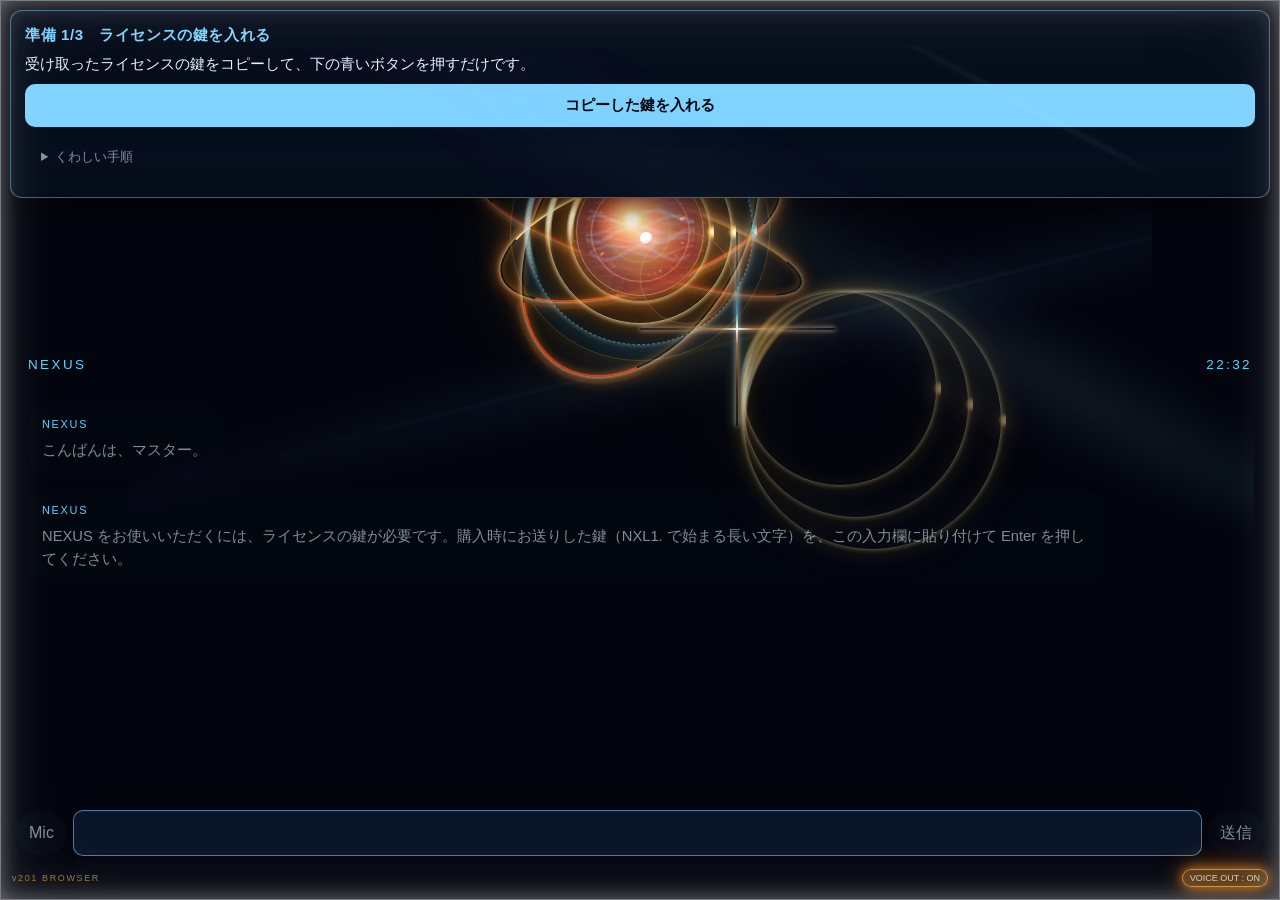
==== index.html @ f01aba69 "最初の言葉を案内のボタンにそろえる（「鍵を作る」と打たせない）・部品の版の印を更新 Co-Authored-By: Claude Opus 5.5 <noreply@anthropic.com>" ====
<!doctype html>
<html lang="ja">
<head>
<meta name="nexus-build" content="bceedf758c">
<style>.nx-pre body>*:not(#nexusBoot){visibility:hidden!important}.nx-pre,.nx-pre body{background:#01030a!important}</style><script>document.documentElement.classList.add("nx-pre")</script>
<link rel="manifest" href="manifest.webmanifest"><meta name="theme-color" content="#02050d"><meta name="apple-mobile-web-app-capable" content="yes"><link rel="apple-touch-icon" href="icon-192.png"><script src="mobile-platform.js?v=bceedf758c"></script><script src="onboard.js?v=bceedf758c"></script>
  <meta charset="utf-8">
  <meta name="viewport" content="width=device-width, initial-scale=1, viewport-fit=cover"><meta name="apple-mobile-web-app-status-bar-style" content="black-translucent"><meta name="apple-mobile-web-app-title" content="NEXUS"><meta name="mobile-web-app-capable" content="yes">
  <title>NEXUS</title>
  <style>
    :root {
      --bg: #02050d;
      --panel: rgba(8, 18, 34, 0.74);
      --panel-strong: rgba(13, 28, 48, 0.92);
      --line: rgba(92, 202, 255, 0.24);
      --cyan: #53d7ff;
      --cyan-dim: #2b7f9c;
      --gold: #ffbf3d;
      --gold-soft: rgba(255, 190, 61, 0.18);
      --text: #edf7ff;
      --muted: #91a6bd;
      --danger: #ff786f;
      --ok: #43e6a8;
      color-scheme: dark;
      font-family: Inter, "Segoe UI", "Yu Gothic UI", "Hiragino Sans", Meiryo, sans-serif;
    }

    * { box-sizing: border-box; }

    body {
      margin: 0;
      min-height: 100vh;
      overflow: hidden;
      background:
        radial-gradient(circle at 50% 42%, rgba(23, 96, 138, 0.2), transparent 36%),
        radial-gradient(circle at 20% 18%, rgba(255, 190, 61, 0.08), transparent 30%),
        linear-gradient(135deg, #01030a 0%, #03101d 54%, #01030a 100%);
      color: var(--text);
    }

    canvas#particles {
      position: fixed;
      inset: 0;
      width: 100%;
      height: 100%;
      opacity: 0.58;
      pointer-events: none;
    }

    .app {
      position: relative;
      z-index: 1;
      min-height: 100vh;
      display: grid;
      grid-template-rows: auto 1fr auto;
      padding: 26px clamp(12px, 2.2vw, 28px) 18px;
      gap: 10px;
    }

    header {
      display: flex;
      justify-content: space-between;
      align-items: center;
      gap: 18px;
    }

    .brand {
      display: flex;
      align-items: center;
      gap: 14px;
      letter-spacing: 0.02em;
    }

    .mark {
      display: grid;
      place-items: center;
      width: 34px;
      height: 34px;
      border: 1px solid rgba(83, 215, 255, 0.44);
      border-radius: 11px;
      background: linear-gradient(145deg, rgba(22, 107, 139, 0.76), rgba(4, 28, 48, 0.86));
      box-shadow: 0 0 24px rgba(83, 215, 255, 0.26), inset 0 0 20px rgba(83, 215, 255, 0.18);
      color: #96f0ff;
      font-weight: 800;
      font-size: 1rem;
    }

    h1 {
      margin: 0;
      font-size: clamp(1.2rem, 1.9vw, 1.8rem);
      line-height: 1;
    }

    .sub {
      margin-top: 5px;
      color: var(--cyan);
      font-size: 0.78rem;
    }

    .status-row {
      display: flex;
      align-items: center;
      gap: 10px;
      flex-wrap: wrap;
      justify-content: flex-end;
    }

    .pill {
      display: inline-flex;
      align-items: center;
      gap: 8px;
      border: 1px solid rgba(83, 215, 255, 0.32);
      border-radius: 999px;
      padding: 8px 12px;
      background: rgba(4, 18, 34, 0.78);
      color: #cfefff;
      font-size: 0.9rem;
      box-shadow: inset 0 0 20px rgba(83, 215, 255, 0.08);
    }

    .dot {
      width: 9px;
      height: 9px;
      border-radius: 999px;
      background: var(--ok);
      box-shadow: 0 0 14px var(--ok);
    }

    .main {
      position: relative;
      display: grid;
      grid-template-columns: minmax(260px, 0.95fr) minmax(270px, 360px) minmax(220px, 292px);
      gap: clamp(10px, 1.6vw, 20px);
      align-items: center;
      min-height: 0;
    }

    .app.task-hidden .main {
      grid-template-columns: minmax(280px, 1fr) minmax(320px, 430px);
    }

    .holo-wrap {
      min-height: 420px;
      display: grid;
      place-items: center;
      position: relative;
    }

    .holo {
      position: relative;
      width: min(46vw, 500px);
      aspect-ratio: 1;
      display: grid;
      place-items: center;
      perspective: 720px;
      transform-style: preserve-3d;
      filter: drop-shadow(0 0 32px rgba(255, 186, 50, 0.22));
      animation: solarDrift 13s ease-in-out infinite;
      transition: filter 260ms ease;
    }

    .holo::before {
      content: "";
      position: absolute;
      border-radius: 50%;
      pointer-events: none;
    }

    .holo::before {
      inset: 2%;
      border: 1px solid rgba(255, 191, 61, 0.24);
      box-shadow: 0 0 44px rgba(255, 191, 61, 0.16), inset 0 0 42px rgba(83, 215, 255, 0.08);
      animation: auraBreathe 5s ease-in-out infinite;
    }

    .holo.speaking {
      filter: drop-shadow(0 0 54px rgba(255, 191, 61, 0.56));
      transform: scale(1.035);
      animation: nexusReply 920ms ease-in-out infinite;
    }

    .holo.speaking .ring {
      border-color: rgba(255, 222, 120, 0.76);
      box-shadow: inset 0 0 34px rgba(255, 191, 61, 0.22), 0 0 44px rgba(255, 191, 61, 0.28);
      animation-duration: 7s;
    }

    .holo.speaking .ring:nth-child(2) {
      border-color: rgba(83, 215, 255, 0.62);
      animation-duration: 9s;
    }

    .holo.speaking .orb {
      animation: replyPulse 720ms ease-in-out infinite;
      box-shadow: 0 0 82px rgba(255, 62, 42, 0.74), 0 0 42px rgba(255, 191, 61, 0.48), 0 0 24px rgba(83, 215, 255, 0.32), inset 0 0 58px rgba(255, 244, 176, 0.36);
    }

    .holo.core-trail .orb {
      filter: drop-shadow(0 0 22px rgba(255, 182, 70, 0.52)) drop-shadow(0 0 44px rgba(255, 76, 32, 0.28));
    }

    .holo.core-trail .orb::before {
      inset: -8%;
      border-color: rgba(255, 226, 150, 0.32);
      background:
        radial-gradient(circle at 44% 48%, rgba(255, 235, 140, 0.18), transparent 36%),
        conic-gradient(from 18deg, transparent 0 42%, rgba(255, 120, 36, 0.32) 50%, rgba(255, 224, 128, 0.20) 57%, transparent 66% 100%);
      box-shadow: 0 0 34px rgba(255, 170, 62, 0.34), 0 0 72px rgba(255, 72, 32, 0.22);
      opacity: 0;
      animation: coreAfterimage 2.3s ease-out 1;
    }

    .holo.speaking .scan {
      height: 3px;
      opacity: 1;
      background: linear-gradient(90deg, transparent, rgba(83, 215, 255, 0.72), rgba(255, 226, 130, 0.95), transparent);
      animation-duration: 1.2s;
    }

    .satellite {
      position: absolute;
      left: 50%;
      top: 50%;
      z-index: 8;
      width: 13px;
      height: 13px;
      border-radius: 50%;
      background: radial-gradient(circle at 35% 30%, #fff2d4, #ff4a2e 38%, rgba(255, 40, 24, 0.08) 72%);
      box-shadow: 0 0 16px rgba(255, 74, 46, 0.88), 0 0 34px rgba(255, 46, 30, 0.34);
      transform-origin: 0 0;
      mix-blend-mode: screen;
      animation: satelliteOrbitA 9.6s ease-in-out infinite;
    }

    .satellite:nth-of-type(8) {
      width: 9px;
      height: 9px;
      opacity: 0.72;
      animation-name: satelliteOrbitB;
      animation-duration: 13.2s;
      animation-delay: -4.2s;
    }

    .satellite:nth-of-type(9) {
      width: 11px;
      height: 11px;
      opacity: 0.82;
      animation-name: satelliteOrbitC;
      animation-duration: 16.8s;
      animation-delay: -7.5s;
    }

    .ring {
      position: absolute;
      inset: 16%;
      border-radius: 50%;
      z-index: 6;
      border: 1px solid rgba(255, 226, 142, 0.68);
      box-shadow: inset 0 0 24px rgba(255, 191, 61, 0.14), 0 0 24px rgba(255, 188, 52, 0.34), 0 0 4px rgba(255, 249, 205, 0.86);
      transform-origin: 50% 50%;
      transform-style: preserve-3d;
      animation: orbitRingA 18s linear infinite;
    }

    .ring::before,
    .ring::after {
      content: "";
      position: absolute;
      inset: -5px;
      border-radius: 50%;
      pointer-events: none;
      mix-blend-mode: screen;
      transform-origin: 50% 50%;
    }

    .ring::before {
      background: conic-gradient(from 0deg, transparent 0 72%, rgba(255, 252, 208, 0.98) 79%, rgba(255, 169, 42, 0.76) 84%, transparent 91% 100%);
      -webkit-mask: radial-gradient(farthest-side, transparent calc(100% - 8px), #000 calc(100% - 6px), #000 calc(100% - 3px), transparent 100%);
      mask: radial-gradient(farthest-side, transparent calc(100% - 8px), #000 calc(100% - 6px), #000 calc(100% - 3px), transparent 100%);
      filter: drop-shadow(0 0 9px rgba(255, 211, 92, 0.9)) drop-shadow(0 0 22px rgba(255, 92, 28, 0.48));
      animation: orbitSparkA 4.8s linear infinite;
    }

    .ring::after {
      background: radial-gradient(circle at 100% 50%, #fff8d2 0 3px, #ffbc3d 4px, rgba(255, 78, 28, 0.08) 8px, transparent 12px);
      filter: drop-shadow(0 0 10px rgba(255, 242, 170, 0.95)) drop-shadow(0 0 24px rgba(255, 104, 28, 0.62));
      animation: orbitDotA 4.8s linear infinite;
    }

    .ring:nth-child(2) {
      inset: 8%;
      border-style: dashed;
      opacity: 0.74;
      border-color: rgba(110, 222, 255, 0.72);
      box-shadow: inset 0 0 20px rgba(83, 215, 255, 0.12), 0 0 24px rgba(83, 215, 255, 0.34), 0 0 5px rgba(255, 255, 255, 0.54);
      animation-name: orbitRingB;
      animation-duration: 23s;
      animation-direction: reverse;
    }

    .ring:nth-child(2)::before {
      background: conic-gradient(from 0deg, transparent 0 68%, rgba(218, 250, 255, 0.98) 77%, rgba(83, 215, 255, 0.76) 84%, transparent 93% 100%);
      filter: drop-shadow(0 0 9px rgba(83, 215, 255, 0.84)) drop-shadow(0 0 22px rgba(83, 215, 255, 0.44));
      animation: orbitSparkB 6.4s linear infinite reverse;
    }

    .ring:nth-child(2)::after {
      background: radial-gradient(circle at 100% 50%, #f4feff 0 3px, #53d7ff 4px, rgba(83, 215, 255, 0.08) 8px, transparent 12px);
      filter: drop-shadow(0 0 10px rgba(220, 252, 255, 0.88)) drop-shadow(0 0 24px rgba(83, 215, 255, 0.58));
      animation: orbitDotB 6.4s linear infinite reverse;
    }

    .ring:nth-child(3) {
      inset: 24%;
      border-color: rgba(255, 242, 170, 0.52);
      animation-name: orbitRingC;
      animation-duration: 31s;
    }

    .ring:nth-child(3)::before {
      animation: orbitSparkC 5.6s linear infinite;
      animation-delay: -1.8s;
    }

    .ring:nth-child(3)::after {
      animation: orbitDotC 5.6s linear infinite;
      animation-delay: -1.8s;
    }

    .orb {
      width: 48%;
      aspect-ratio: 1;
      border-radius: 50%;
      z-index: 4;
      background:
        radial-gradient(circle at 44% 45%, rgba(255, 250, 196, 0.98) 0 2%, rgba(255, 176, 40, 0.5) 8%, transparent 19%),
        radial-gradient(circle at 66% 34%, rgba(255, 246, 172, 0.72) 0 3%, rgba(255, 116, 28, 0.26) 12%, transparent 24%),
        radial-gradient(circle at 30% 68%, rgba(255, 234, 126, 0.5) 0 2%, transparent 18%),
        repeating-radial-gradient(circle, rgba(255, 230, 112, 0.34) 0 2px, rgba(255, 98, 34, 0.14) 2px 5px, transparent 5px 9px),
        conic-gradient(from 30deg, rgba(255, 52, 32, 0.44), rgba(255, 185, 42, 0.6), rgba(255, 245, 128, 0.46), rgba(255, 104, 28, 0.56), rgba(174, 22, 18, 0.5), rgba(255, 62, 42, 0.48));
      box-shadow: 0 0 82px rgba(255, 74, 32, 0.64), 0 0 38px rgba(255, 191, 61, 0.46), 0 0 18px rgba(83, 215, 255, 0.12), inset 0 0 42px rgba(255, 248, 190, 0.42), inset 0 -18px 52px rgba(152, 18, 14, 0.32);
      animation: heartBeat 4.8s ease-in-out infinite, solarSurface 18s linear infinite;
      position: relative;
      overflow: hidden;
    }

    .orb::before,
    .orb::after {
      content: "";
      position: absolute;
      inset: 12%;
      border-radius: 50%;
      border: 1px solid rgba(255, 245, 185, 0.38);
      transform: rotate(22deg);
      animation: spin 10s linear infinite;
    }

    .orb::after {
      inset: 26%;
      border-color: rgba(83, 215, 255, 0.25);
      animation-duration: 7s;
      animation-direction: reverse;
    }

    .flare {
      position: absolute;
      left: 50%;
      top: 50%;
      width: 82%;
      height: 82%;
      border-radius: 50%;
      z-index: 2;
      pointer-events: none;
      mix-blend-mode: screen;
      transform: translate(-50%, -50%);
      background:
        radial-gradient(ellipse at 50% 0%, rgba(255, 244, 135, 0.46) 0 4%, rgba(255, 92, 28, 0.18) 12%, transparent 28%),
        radial-gradient(ellipse at 98% 52%, rgba(255, 218, 76, 0.34) 0 4%, rgba(255, 76, 24, 0.14) 11%, transparent 24%),
        radial-gradient(ellipse at 50% 100%, rgba(255, 174, 42, 0.32) 0 4%, rgba(255, 56, 20, 0.13) 12%, transparent 24%);
      filter: blur(6px) saturate(1.25);
      opacity: 0.34;
      -webkit-mask: radial-gradient(circle, transparent 0 58%, #000 66% 74%, transparent 82%);
      mask: radial-gradient(circle, transparent 0 58%, #000 66% 74%, transparent 82%);
      animation: flareSurge 9.5s ease-in-out infinite;
    }

    .flare::before,
    .flare::after {
      content: "";
      position: absolute;
      inset: -6%;
      border-radius: 50%;
      opacity: 0.26;
      filter: blur(5px);
      background:
        radial-gradient(ellipse at 22% 18%, rgba(255, 230, 94, 0.38) 0 6%, rgba(255, 70, 20, 0.12) 17%, transparent 35%),
        radial-gradient(ellipse at 78% 86%, rgba(255, 202, 72, 0.32) 0 5%, rgba(255, 60, 18, 0.1) 16%, transparent 34%);
      -webkit-mask: radial-gradient(circle, transparent 0 66%, #000 73% 80%, transparent 88%);
      mask: radial-gradient(circle, transparent 0 66%, #000 73% 80%, transparent 88%);
    }

    .flare::before {
      animation: flameBreatheA 8.4s ease-in-out infinite;
    }

    .flare::after {
      inset: -10%;
      opacity: 0.2;
      transform: rotate(38deg);
      animation: flameBreatheB 11s ease-in-out infinite;
    }

    .prominence {
      position: absolute;
      left: 50%;
      top: 50%;
      width: 17%;
      height: 40%;
      z-index: 2;
      pointer-events: none;
      border-radius: 54% 46% 58% 42% / 62% 64% 36% 38%;
      background:
        radial-gradient(ellipse at 50% 18%, rgba(255, 248, 158, 0.84) 0 10%, rgba(255, 178, 45, 0.62) 25%, rgba(255, 62, 19, 0.3) 50%, transparent 74%),
        radial-gradient(ellipse at 42% 62%, rgba(255, 118, 26, 0.34) 0 18%, transparent 58%);
      filter: blur(3.2px) saturate(1.55);
      mix-blend-mode: screen;
      opacity: 0.66;
      transform-origin: 50% 88%;
    }

    .prominence::before,
    .prominence::after {
      content: "";
      position: absolute;
      border-radius: 50%;
      background: radial-gradient(ellipse, rgba(255, 238, 112, 0.68) 0 10%, rgba(255, 76, 20, 0.24) 42%, transparent 72%);
      filter: blur(3px);
    }

    .prominence::before {
      width: 64%;
      height: 64%;
      left: -18%;
      top: 20%;
    }

    .prominence::after {
      width: 42%;
      height: 54%;
      right: -12%;
      top: 6%;
      opacity: 0.74;
    }

    .prominence.p1 {
      transform: translate(-50%, -50%) rotate(-34deg) translateY(-56%) scale(1.02, 1.08);
      animation: prominenceA 9.2s ease-in-out infinite;
    }

    .prominence.p2 {
      width: 10%;
      height: 26%;
      opacity: 0.48;
      transform: translate(-50%, -50%) rotate(66deg) translateY(-59%) scale(0.68, 0.74);
      animation: prominenceB 12.5s ease-in-out infinite;
    }

    .prominence.p3 {
      width: 11%;
      height: 27%;
      opacity: 0.5;
      transform: translate(-50%, -50%) rotate(178deg) translateY(-55%) scale(0.66, 0.72);
      animation: prominenceC 10.8s ease-in-out infinite;
    }

    .prominence.p4 {
      width: 9%;
      height: 24%;
      opacity: 0.42;
      transform: translate(-50%, -50%) rotate(242deg) translateY(-60%) scale(0.62, 0.72);
      animation: prominenceD 14s ease-in-out infinite;
    }

    .corona {
      position: absolute;
      left: 50%;
      top: 50%;
      width: 94%;
      height: 94%;
      border-radius: 50%;
      z-index: 1;
      pointer-events: none;
      mix-blend-mode: screen;
      transform: translate(-50%, -50%);
      background:
        conic-gradient(from 18deg,
          transparent 0 10%,
          rgba(255, 76, 26, 0.14) 12%,
          transparent 17% 31%,
          rgba(255, 186, 46, 0.16) 34%,
          transparent 39% 54%,
          rgba(255, 90, 28, 0.12) 57%,
          transparent 62% 80%,
          rgba(255, 178, 44, 0.14) 83%,
          transparent 88% 100%);
      filter: blur(9px);
      opacity: 0.26;
      -webkit-mask: radial-gradient(circle, transparent 0 64%, #000 72% 80%, transparent 87%);
      mask: radial-gradient(circle, transparent 0 64%, #000 72% 80%, transparent 87%);
      animation: coronaBurn 15.5s ease-in-out infinite;
    }

    /* 新フレア：炎の塊と、コアを横切る複数の楕円ループ */
    .flare,
    .prominence,
    .corona {
      display: none;
    }

    .flare-field {
      position: absolute;
      inset: 0;
      z-index: 3;
      pointer-events: none;
      mix-blend-mode: screen;
    }

    .flare-loop {
      position: absolute;
      left: 50%;
      top: 50%;
      width: 108%;
      height: 42%;
      border: 2px solid transparent;
      border-top-color: rgba(255, 245, 167, 0.96);
      border-bottom-color: rgba(255, 87, 25, 0.82);
      border-radius: 50%;
      box-shadow: 0 0 5px rgba(255, 247, 186, 0.88), 0 0 17px rgba(255, 109, 25, 0.74), inset 0 0 8px rgba(255, 133, 26, 0.46);
      transform: translate(-50%, -50%) rotate(-18deg);
      animation: flareLoopOrbit 11s ease-in-out infinite;
    }

    .flare-loop::after {
      content: "";
      position: absolute;
      inset: -8px;
      border: 1px dotted rgba(255, 202, 86, 0.68);
      border-left-color: transparent;
      border-right-color: rgba(255, 112, 27, 0.54);
      border-radius: inherit;
      filter: blur(1px);
    }

    .flare-loop.l2 {
      width: 76%;
      height: 116%;
      border-top-color: rgba(255, 222, 111, 0.88);
      border-bottom-color: rgba(255, 65, 20, 0.82);
      transform: translate(-50%, -50%) rotate(30deg);
      animation-delay: -3.4s;
      animation-duration: 13.5s;
    }

    .flare-loop.l3 {
      width: 126%;
      height: 28%;
      border-top-color: rgba(255, 160, 45, 0.72);
      border-bottom-color: rgba(255, 53, 20, 0.66);
      transform: translate(-50%, -50%) rotate(18deg);
      opacity: 0.72;
      animation-delay: -6.2s;
      animation-duration: 16s;
    }

    .flare-tongue {
      position: absolute;
      left: 50%;
      top: 50%;
      width: 16%;
      height: 34%;
      border-radius: 58% 42% 62% 38% / 70% 66% 34% 30%;
      background: radial-gradient(ellipse at 50% 12%, rgba(255, 255, 211, 0.98) 0 8%, rgba(255, 219, 80, 0.92) 18%, rgba(255, 92, 22, 0.72) 48%, rgba(198, 22, 12, 0.22) 72%, transparent 82%);
      filter: blur(3px) saturate(1.8);
      opacity: 0.82;
      transform-origin: 50% 92%;
      transform: translate(-50%, -88%) rotate(-38deg) scale(1.08, 1.16);
      animation: flareTongueA 6.8s ease-in-out infinite;
    }

    .flare-tongue::after {
      content: "";
      position: absolute;
      width: 76%;
      height: 58%;
      left: 20%;
      top: 28%;
      border-radius: 50%;
      background: radial-gradient(ellipse, rgba(255, 251, 173, 0.86), rgba(255, 81, 18, 0.42) 48%, transparent 74%);
      filter: blur(4px);
    }

    .flare-tongue.t2 {
      width: 13%;
      height: 28%;
      transform: translate(-50%, -88%) rotate(46deg) scale(0.92);
      animation-name: flareTongueB;
      animation-delay: -2.1s;
    }

    .flare-tongue.t3 {
      width: 12%;
      height: 25%;
      transform: translate(-50%, 4%) rotate(168deg) scale(0.88);
      animation-name: flareTongueC;
      animation-delay: -4.7s;
      opacity: 0.64;
    }

    .scan {
      position: absolute;
      left: 50%;
      top: 50%;
      width: 34%;
      height: 34%;
      border-radius: 50%;
      z-index: 7;
      border: 1px solid rgba(255, 222, 130, 0.24);
      transform-style: preserve-3d;
      animation: scanOrbitVertical 19s linear infinite;
      opacity: 0.9;
      box-shadow: 0 0 22px rgba(255, 191, 61, 0.12);
    }

    .task-panel {
      min-height: 420px;
      max-height: calc(100vh - 174px);
      border: 1px solid rgba(83, 215, 255, 0.34);
      border-radius: 18px;
      background:
        linear-gradient(180deg, rgba(8, 20, 37, 0.86), rgba(3, 9, 19, 0.92)),
        radial-gradient(circle at 24% 16%, rgba(255, 191, 61, 0.12), transparent 34%);
      box-shadow: 0 20px 58px rgba(0, 0, 0, 0.34), inset 0 0 44px rgba(83, 215, 255, 0.07);
      padding: 15px;
      display: grid;
      grid-template-rows: auto 1fr auto;
      gap: 12px;
      overflow: hidden;
    }

    .app.task-hidden .task-panel {
      display: none;
    }

    .task-title {
      display: flex;
      align-items: center;
      justify-content: space-between;
      gap: 10px;
      border-bottom: 1px solid rgba(83, 215, 255, 0.18);
      padding-bottom: 12px;
    }

    .task-actions {
      display: flex;
      align-items: center;
      gap: 8px;
    }

    .task-toggle {
      border: 1px solid rgba(255, 191, 61, 0.34);
      border-radius: 999px;
      background: rgba(255, 191, 61, 0.1);
      color: #ffe6ad;
      cursor: pointer;
      font: inherit;
      font-size: 0.72rem;
      padding: 6px 9px;
    }

    .task-restore {
      display: none;
      position: fixed;
      right: 14px;
      top: 50%;
      z-index: 5;
      transform: translateY(-50%);
      border: 1px solid rgba(83, 215, 255, 0.42);
      color: #dff6ff;
      background: rgba(8, 20, 37, 0.92);
      border-radius: 14px 0 0 14px;
      padding: 12px 9px;
      cursor: pointer;
      writing-mode: vertical-rl;
      letter-spacing: 0.12em;
      box-shadow: 0 0 24px rgba(83, 215, 255, 0.18);
      font: inherit;
      font-weight: 800;
    }

    .app.task-hidden .task-restore {
      display: inline-flex;
      align-items: center;
      justify-content: center;
    }

    .task-restore:hover {
      transform: translateY(-50%);
      border-color: rgba(83, 215, 255, 0.42);
      background: rgba(8, 20, 37, 0.92);
    }

    .task-title strong {
      color: #ffe0a1;
      font-size: 1rem;
      letter-spacing: 0.18em;
    }

    .pulse-dot {
      width: 14px;
      height: 14px;
      border-radius: 50%;
      background: var(--gold);
      box-shadow: 0 0 18px rgba(255, 191, 61, 0.84);
      animation: taskPulse 1.4s ease-in-out infinite;
    }

    .task-stack {
      display: grid;
      gap: 9px;
      align-content: start;
    }

    .task-card {
      border: 1px solid rgba(83, 215, 255, 0.16);
      border-radius: 13px;
      background: rgba(4, 15, 29, 0.68);
      padding: 10px;
      box-shadow: inset 0 0 24px rgba(83, 215, 255, 0.04);
    }

    .task-label {
      color: var(--cyan);
      font-size: 0.72rem;
      letter-spacing: 0.2em;
      text-transform: uppercase;
      margin-bottom: 7px;
    }

    .task-value {
      color: var(--text);
      line-height: 1.45;
      font-size: 0.88rem;
    }

    .route-list {
      display: grid;
      gap: 6px;
    }

    .route-chip {
      display: flex;
      align-items: center;
      justify-content: space-between;
      gap: 8px;
      border: 1px solid rgba(83, 215, 255, 0.14);
      border-radius: 10px;
      padding: 7px 9px;
      color: var(--muted);
      background: rgba(10, 24, 42, 0.55);
      font-size: 0.82rem;
    }

    .route-chip.active {
      color: #ffe7b2;
      border-color: rgba(255, 191, 61, 0.54);
      background: rgba(255, 191, 61, 0.11);
      box-shadow: 0 0 18px rgba(255, 191, 61, 0.1);
    }

    .route-chip.active::after {
      content: "ON";
      color: var(--gold);
      font-size: 0.68rem;
      letter-spacing: 0.12em;
    }

    .task-bars {
      display: flex;
      align-items: end;
      justify-content: space-between;
      gap: 3px;
      height: 24px;
      padding: 4px 0 0;
      width: 100%;
    }

    .task-bars span {
      width: 2px;
      min-width: 2px;
      flex: 1 1 0;
      max-width: 4px;
      border-radius: 999px;
      background: linear-gradient(180deg, rgba(255, 232, 150, 0.98), rgba(83, 215, 255, 0.72));
      box-shadow: 0 0 7px rgba(83, 215, 255, 0.36);
      opacity: 0.58;
      height: 18%;
      animation: none;
      animation-delay: calc(var(--i, 0) * -0.065s);
      transition: height 180ms ease, opacity 180ms ease, box-shadow 180ms ease, filter 180ms ease;
    }

    .task-panel[data-state="listening"] .task-bars span,
    .task-panel[data-state="thinking"] .task-bars span,
    .task-panel[data-state="speaking"] .task-bars span {
      opacity: 0.78;
      box-shadow: 0 0 12px rgba(255, 191, 61, 0.22);
      animation: levelMeter 1.08s ease-in-out infinite;
    }

    .task-panel[data-state="speaking"] .task-bars span {
      animation-duration: 0.62s;
    }

    .task-panel[data-state="thinking"] .task-bars span:nth-child(2n),
    .task-panel[data-state="listening"] .task-bars span:nth-child(3n),
    .task-panel[data-state="speaking"] .task-bars span:nth-child(odd) {
      animation-delay: 120ms;
    }

    .safety-lines {
      display: grid;
      gap: 8px;
      color: #d9f2ff;
      font-size: 0.84rem;
    }

    .safety-lines span::before {
      content: "";
      display: inline-block;
      width: 7px;
      height: 7px;
      border-radius: 50%;
      margin-right: 8px;
      background: var(--cyan);
      box-shadow: 0 0 10px rgba(83, 215, 255, 0.76);
    }

    .console {
      height: calc(100vh - 174px);
      min-height: 420px;
      max-height: calc(100vh - 174px);
      min-width: 0;
      border: 1px solid var(--line);
      border-radius: 18px;
      background: linear-gradient(180deg, rgba(8, 18, 34, 0.78), rgba(4, 9, 20, 0.88));
      box-shadow: 0 22px 60px rgba(0, 0, 0, 0.34), inset 0 0 40px rgba(83, 215, 255, 0.06);
      display: grid;
      grid-template-rows: auto 1fr auto;
      overflow: hidden;
    }

    .console-head {
      display: flex;
      justify-content: space-between;
      align-items: center;
      padding: 14px 16px;
      border-bottom: 1px solid rgba(83, 215, 255, 0.14);
      color: var(--cyan);
      font-size: 0.84rem;
      letter-spacing: 0.18em;
      text-transform: uppercase;
    }

    .log {
      min-height: 0;
      overflow-y: auto;
      overflow-x: hidden;
      overscroll-behavior: contain;
      padding: 18px 16px;
      display: flex;
      flex-direction: column;
      gap: 16px;
      scrollbar-color: rgba(83, 215, 255, 0.72) rgba(3, 12, 24, 0.72);
      scrollbar-width: auto;
    }

    .log::-webkit-scrollbar { width: 10px; }
    .log::-webkit-scrollbar-track { background: rgba(3, 12, 24, 0.72); border-radius: 999px; }
    .log::-webkit-scrollbar-thumb { background: rgba(83, 215, 255, 0.72); border-radius: 999px; border: 2px solid rgba(3, 12, 24, 0.72); }
    .log::-webkit-scrollbar-thumb:hover { background: rgba(255, 191, 61, 0.82); }

    .msg {
      max-width: 88%;
      min-width: 0;
      padding: 12px 14px;
      border-radius: 18px;
      line-height: 1.55;
      font-size: 0.92rem;
      border: 1px solid rgba(255, 255, 255, 0.08);
      white-space: normal;
      overflow-wrap: anywhere;
      word-break: break-word;
    }

    .msg.user {
      align-self: flex-end;
      display: block;
      color: var(--text);
      background: linear-gradient(145deg, rgba(8, 92, 128, 0.72), rgba(2, 54, 81, 0.78));
      border-color: rgba(83, 215, 255, 0.32);
      box-shadow: 0 0 20px rgba(83, 215, 255, 0.12);
      opacity: 1;
      visibility: visible;
    }

    .msg.nexus {
      align-self: flex-start;
      background: rgba(22, 31, 49, 0.86);
      border-color: rgba(255, 191, 61, 0.16);
    }

    .msg small {
      display: block;
      margin-bottom: 6px;
      color: var(--cyan);
      letter-spacing: 0.16em;
      text-transform: uppercase;
      font-size: 0.68rem;
    }

    details {
      border-top: 1px solid rgba(83, 215, 255, 0.14);
      padding: 10px 16px 12px;
      color: var(--muted);
      font-size: 0.86rem;
    }

    summary {
      cursor: pointer;
      color: #c7eaff;
    }

    .input-area {
      display: grid;
      gap: 6px;
      padding-bottom: 0;
    }

    .quick {
      display: flex;
      gap: 10px;
      overflow-x: auto;
      padding: 0 4px 4px 86px;
    }

    .quick button,
    .task-restore,
    .tool-btn {
      border: 1px solid rgba(83, 215, 255, 0.22);
      color: #dff6ff;
      background: rgba(17, 31, 51, 0.86);
      border-radius: 999px;
      padding: 9px 13px;
      cursor: pointer;
      white-space: nowrap;
      font: inherit;
      transition: transform 140ms ease, border-color 140ms ease, background 140ms ease;
    }

    button:hover {
      transform: translateY(-1px);
      border-color: rgba(255, 191, 61, 0.48);
    }

    .composer {
      display: grid;
      grid-template-columns: 76px 1fr 104px;
      gap: 9px;
      align-items: center;
      padding: 8px 4px 0;
      border-top: 1px solid rgba(83, 215, 255, 0.18);
      position: relative;
    }

    .composer input {
      position: absolute;
      width: 1px;
      height: 1px;
      opacity: 0.01;
      border: 0;
      outline: 0;
      background: transparent;
      color: transparent;
      caret-color: transparent;
      z-index: -1;
    }

    .typing-status {
      min-width: 0;
      height: 44px;
      display: block;
      border-radius: 16px;
      border: 1px solid rgba(83, 215, 255, 0.26);
      background: rgba(13, 25, 43, 0.92);
      color: var(--text);
      padding: 0 16px;
      font-size: 1rem;
      line-height: 44px;
      box-shadow: inset 0 0 22px rgba(83, 215, 255, 0.05);
      outline: none;
      cursor: text;
      white-space: nowrap;
      overflow: hidden;
    }

    .typing-status:empty::before {
      content: "STANDBY — Use Mic to speak, or start typing.";
      color: #d8ecff;
    }

    .typing-status.active {
      border-color: rgba(255, 191, 61, 0.58);
      box-shadow: 0 0 0 4px rgba(255, 191, 61, 0.1);
    }

    footer {
      display: flex;
      justify-content: space-between;
      gap: 12px;
      color: var(--muted);
      font-size: 0.74rem;
      padding-top: 0;
      line-height: 1.2;
    }

    .safe {
      color: #cfe3f7;
    }

    #recordingBtn.voice-on {
      border-color: rgba(255, 165, 45, 0.95);
      background: rgba(255, 132, 24, 0.30);
      color: #fff1cf;
      box-shadow: 0 0 12px rgba(255, 153, 36, 0.90), 0 0 28px rgba(255, 116, 20, 0.68), inset 0 0 18px rgba(255, 190, 74, 0.28);
    }

    #micBtn.voice-on {
      border-color: rgba(255, 165, 45, 0.95);
      background: rgba(255, 132, 24, 0.30);
      color: #fff1cf;
      box-shadow: 0 0 12px rgba(255, 153, 36, 0.90), 0 0 28px rgba(255, 116, 20, 0.68), inset 0 0 18px rgba(255, 190, 74, 0.28);
    }

    @keyframes spin {
      to { transform: rotate(360deg); }
    }

    @keyframes orbitRingA {
      0% { transform: rotateX(64deg) rotateY(0deg) rotateZ(0deg); }
      50% { transform: rotateX(64deg) rotateY(180deg) rotateZ(4deg); }
      100% { transform: rotateX(64deg) rotateY(360deg) rotateZ(0deg); }
    }

    @keyframes orbitRingB {
      0% { transform: rotateX(18deg) rotateY(360deg) rotateZ(78deg); }
      50% { transform: rotateX(26deg) rotateY(180deg) rotateZ(98deg); }
      100% { transform: rotateX(18deg) rotateY(0deg) rotateZ(78deg); }
    }

    @keyframes orbitRingC {
      0% { transform: rotateX(76deg) rotateY(0deg) rotateZ(-32deg); }
      50% { transform: rotateX(68deg) rotateY(-180deg) rotateZ(-18deg); }
      100% { transform: rotateX(76deg) rotateY(-360deg) rotateZ(-32deg); }
    }

    @keyframes orbitSparkA {
      from { transform: rotate(0deg); }
      to { transform: rotate(360deg); }
    }

    @keyframes orbitDotA {
      from { transform: rotate(0deg); }
      to { transform: rotate(360deg); }
    }

    @keyframes orbitSparkB {
      from { transform: rotate(0deg); }
      to { transform: rotate(360deg); }
    }

    @keyframes orbitDotB {
      from { transform: rotate(0deg); }
      to { transform: rotate(360deg); }
    }

    @keyframes orbitSparkC {
      from { transform: rotate(0deg); }
      to { transform: rotate(360deg); }
    }

    @keyframes orbitDotC {
      from { transform: rotate(0deg); }
      to { transform: rotate(360deg); }
    }

    @keyframes solarDrift {
      0%, 100% { transform: rotateX(0deg) rotateY(0deg) scale(1); }
      33% { transform: rotateX(1.8deg) rotateY(-2.2deg) scale(1.006); }
      66% { transform: rotateX(-1.2deg) rotateY(1.6deg) scale(0.998); }
    }

    @keyframes heartBeat {
      0%, 22%, 100% { transform: scale(0.985); opacity: 0.92; }
      9% { transform: scale(1.01); opacity: 0.97; }
      28% { transform: scale(1.04); opacity: 1; }
      44% { transform: scale(0.99); opacity: 0.94; }
    }

    @keyframes solarSurface {
      to { background-position: 0 0, 32px 48px, 360deg; }
    }

    @keyframes flareSurge {
      0%, 100% { opacity: 0.28; filter: blur(7px) saturate(1.18); }
      45% { opacity: 0.42; filter: blur(5px) saturate(1.34); }
      68% { opacity: 0.32; filter: blur(8px) saturate(1.22); }
    }

    @keyframes flameBreatheA {
      0%, 100% { opacity: 0.2; transform: rotate(0deg) scale(0.94); }
      40% { opacity: 0.34; transform: rotate(-8deg) scale(1.04); }
      72% { opacity: 0.24; transform: rotate(6deg) scale(1.0); }
    }

    @keyframes flameBreatheB {
      0%, 100% { opacity: 0.14; transform: rotate(38deg) scale(0.96); }
      52% { opacity: 0.28; transform: rotate(28deg) scale(1.08); }
    }

    @keyframes prominenceA {
      0%, 100% { opacity: 0.34; transform: translate(-50%, -50%) rotate(-34deg) translateY(-53%) scale(0.62, 0.66); }
      36% { opacity: 0.72; transform: translate(-50%, -50%) rotate(-38deg) translateY(-61%) scale(0.94, 1.08); }
      62% { opacity: 0.48; transform: translate(-50%, -50%) rotate(-29deg) translateY(-57%) scale(0.78, 0.86); }
    }

    @keyframes prominenceB {
      0%, 100% { opacity: 0.18; transform: translate(-50%, -50%) rotate(66deg) translateY(-56%) scale(0.46, 0.52); }
      48% { opacity: 0.5; transform: translate(-50%, -50%) rotate(72deg) translateY(-62%) scale(0.72, 0.78); }
      76% { opacity: 0.3; transform: translate(-50%, -50%) rotate(58deg) translateY(-58%) scale(0.58, 0.66); }
    }

    @keyframes prominenceC {
      0%, 100% { opacity: 0.18; transform: translate(-50%, -50%) rotate(178deg) translateY(-52%) scale(0.42, 0.48); }
      42% { opacity: 0.48; transform: translate(-50%, -50%) rotate(170deg) translateY(-58%) scale(0.66, 0.76); }
      70% { opacity: 0.3; transform: translate(-50%, -50%) rotate(184deg) translateY(-55%) scale(0.54, 0.62); }
    }

    @keyframes prominenceD {
      0%, 100% { opacity: 0.14; transform: translate(-50%, -50%) rotate(242deg) translateY(-56%) scale(0.38, 0.44); }
      52% { opacity: 0.42; transform: translate(-50%, -50%) rotate(235deg) translateY(-62%) scale(0.6, 0.72); }
    }

    @keyframes coronaBurn {
      0%, 100% { opacity: 0.58; transform: translate(-50%, -50%) rotate(0deg) scale(0.94); }
      42% { opacity: 0.92; transform: translate(-50%, -50%) rotate(16deg) scale(1.08); }
      68% { opacity: 0.74; transform: translate(-50%, -50%) rotate(-8deg) scale(1.0); }
    }

    @keyframes flareLoopOrbit {
      0%, 100% { transform: translate(-50%, -50%) rotate(-18deg) scale(0.96, 0.94); opacity: 0.54; }
      38% { transform: translate(-50%, -50%) rotate(3deg) scale(1.04, 1.08); opacity: 0.96; }
      70% { transform: translate(-50%, -50%) rotate(-31deg) scale(0.98, 1.02); opacity: 0.72; }
    }

    @keyframes flareTongueA {
      0%, 100% { opacity: 0.48; filter: blur(4px) saturate(1.45); }
      42% { opacity: 0.96; filter: blur(2px) saturate(2.1); transform: translate(-50%, -88%) rotate(-27deg) scale(1.18, 1.34); }
      72% { opacity: 0.7; transform: translate(-50%, -88%) rotate(-48deg) scale(0.96, 1.05); }
    }

    @keyframes flareTongueB {
      0%, 100% { opacity: 0.32; }
      54% { opacity: 0.86; transform: translate(-50%, -88%) rotate(62deg) scale(1.12); }
    }

    @keyframes flareTongueC {
      0%, 100% { opacity: 0.24; }
      48% { opacity: 0.72; transform: translate(-50%, 4%) rotate(150deg) scale(1.08); }
    }

    @keyframes auraBreathe {
      0%, 100% { transform: scale(0.98); opacity: 0.48; }
      50% { transform: scale(1.06); opacity: 0.92; }
    }

    @keyframes replyPulse {
      0%, 100% { transform: scale(1); opacity: 0.95; }
      45% { transform: scale(1.1); opacity: 1; }
    }

    @keyframes nexusReply {
      0%, 100% { filter: drop-shadow(0 0 44px rgba(255, 191, 61, 0.48)); }
      50% { filter: drop-shadow(0 0 76px rgba(255, 220, 120, 0.78)); }
    }

    @keyframes scanOrbitVertical {
      0% { transform: translate(-50%, -50%) rotateY(86deg) rotateX(4deg) rotateZ(0deg); }
      50% { transform: translate(-50%, -50%) rotateY(86deg) rotateX(-8deg) rotateZ(180deg); }
      100% { transform: translate(-50%, -50%) rotateY(86deg) rotateX(4deg) rotateZ(360deg); }
    }

    @keyframes satelliteOrbitA {
      0% { transform: rotate(0deg) translateX(51%) rotate(0deg) scale(0.78); opacity: 0.42; }
      22% { transform: rotate(86deg) translateX(42%) rotate(-60deg) scale(1); opacity: 0.92; }
      54% { transform: rotate(205deg) translateX(56%) rotate(-140deg) scale(0.86); opacity: 0.66; }
      78% { transform: rotate(302deg) translateX(46%) rotate(-240deg) scale(1.08); opacity: 0.98; }
      100% { transform: rotate(360deg) translateX(51%) rotate(-360deg) scale(0.78); opacity: 0.42; }
    }

    @keyframes satelliteOrbitB {
      0% { transform: rotate(42deg) translateX(62%) rotate(0deg) scale(0.7); opacity: 0.34; }
      30% { transform: rotate(155deg) translateX(48%) rotate(-120deg) scale(1.12); opacity: 0.82; }
      64% { transform: rotate(270deg) translateX(58%) rotate(-220deg) scale(0.8); opacity: 0.5; }
      100% { transform: rotate(402deg) translateX(62%) rotate(-360deg) scale(0.7); opacity: 0.34; }
    }

    @keyframes satelliteOrbitC {
      0% { transform: rotate(118deg) translateX(45%) rotate(0deg) scale(0.82); opacity: 0.38; }
      36% { transform: rotate(240deg) translateX(64%) rotate(-130deg) scale(1.06); opacity: 0.88; }
      72% { transform: rotate(330deg) translateX(50%) rotate(-260deg) scale(0.76); opacity: 0.46; }
      100% { transform: rotate(478deg) translateX(45%) rotate(-360deg) scale(0.82); opacity: 0.38; }
    }

    @keyframes taskPulse {
      0%, 100% { transform: scale(0.86); opacity: 0.58; }
      50% { transform: scale(1.08); opacity: 1; }
    }

    @keyframes barFlow {
      0%, 100% { height: 18%; }
      50% { height: var(--bar-height, 70%); }
    }

    @keyframes levelMeter {
      0%, 100% {
        height: 18%;
        opacity: 0.42;
        filter: saturate(0.9);
      }
      38% {
        height: var(--bar-height, 68%);
        opacity: 0.96;
        filter: saturate(1.35);
      }
      64% {
        height: calc(var(--bar-height, 68%) * 0.56);
        opacity: 0.66;
      }
    }

    @keyframes coreAfterimage {
      0% {
        opacity: 0;
        transform: rotate(22deg) scale(0.92);
        filter: blur(0px);
      }
      18% {
        opacity: 0.78;
        transform: rotate(28deg) scale(1.06);
        filter: blur(1px);
      }
      58% {
        opacity: 0.34;
        transform: rotate(42deg) scale(1.16);
        filter: blur(2.5px);
      }
      100% {
        opacity: 0;
        transform: rotate(56deg) scale(1.28);
        filter: blur(4px);
      }
    }

    @media (max-width: 980px) {
      body { overflow: auto; }
      .app { min-height: 100vh; }
      .main {
        grid-template-columns: 1fr;
      }
      .holo-wrap {
        min-height: 340px;
      }
      .holo {
        width: min(76vw, 420px);
      }
      .console {
        min-height: 360px;
        max-height: none;
      }
      .task-panel {
        min-height: 320px;
        max-height: none;
      }
      .app.task-hidden .main {
        grid-template-columns: 1fr;
      }
      .quick {
        padding-left: 4px;
      }
      .composer {
        grid-template-columns: auto 1fr auto;
      }
      #modeBadge {
        min-width: 104px;
      }
    }
  

/* v0.5.40 — plasma flare only. Existing orb/rings/UI remain unchanged. */
.solar-plasma{
  position:absolute;
  left:50%; top:50%;
  width:72%; height:72%;
  transform:translate(-50%,-50%);
  z-index:3;
  pointer-events:none;
  overflow:visible;
  mix-blend-mode:screen;
}
.solar-plasma svg{width:100%;height:100%;overflow:visible}
.nexus-corona{
  fill:none;
  stroke:url(#nexusFlareHot);
  filter:url(#nexusPlasmaDistort);
  transform-origin:250px 250px;
}
.nexus-corona.c1{
  stroke-width:9;
  stroke-dasharray:3 13 19 9 5 17;
  opacity:.35;
  animation:nexusCoronaSlow 26s ease-in-out infinite;
}
.nexus-corona.c2{
  stroke-width:4;
  stroke-dasharray:17 22 5 28;
  opacity:.22;
  animation:nexusCoronaSlow 37s ease-in-out infinite reverse;
}
.nexus-prominence{
  fill:none;
  stroke-linecap:round;
  stroke-linejoin:round;
  transform-origin:250px 250px;
  filter:url(#nexusPlasmaDistort);
}
.plasma-glow{
  stroke:#ff5a1c;
  stroke-width:9;
  opacity:.25;
  filter:url(#nexusFlareGlow);
}
.plasma-hot{
  stroke:url(#nexusFlareHot);
  stroke-width:3.6;
  opacity:.82;
  filter:url(#nexusFlareGlow);
}
.flare-fork{stroke-width:2.4;opacity:.62}
.np1{animation:nexusFlareLifeA 8.5s ease-in-out infinite}
.np2{animation:nexusFlareLifeB 10.5s ease-in-out infinite;animation-delay:-2.8s}
.np3{animation:nexusFlareLifeC 12s ease-in-out infinite;animation-delay:-6.2s}
.np4{animation:nexusFlareLifeB 7.4s ease-in-out infinite;animation-delay:-1.2s;transform-origin:250px 250px}
.np5{animation:nexusFlareLifeC 13.5s ease-in-out infinite;animation-delay:-8.1s;transform-origin:250px 250px}
.np6{animation:nexusFlareLifeA 6.8s ease-in-out infinite;animation-delay:-3.9s;transform-origin:250px 250px}
.np7{animation:nexusFlareLifeB 14.8s ease-in-out infinite;animation-delay:-10.4s;transform-origin:250px 250px}
.np8{animation:nexusFlareLifeC 9.2s ease-in-out infinite;animation-delay:-5.1s;transform-origin:250px 250px}
.np4 .plasma-hot,.np4 .plasma-glow{stroke-width:3.2}
.np5 .plasma-hot{stroke-width:5.2}.np5 .plasma-glow{stroke-width:16}
.np6 .plasma-hot{stroke-width:2.7}.np6 .plasma-glow{stroke-width:9}
.np7 .plasma-hot{stroke-width:4}.np7 .plasma-glow{stroke-width:13}
.np8 .plasma-hot{stroke-width:2.3}.np8 .plasma-glow{stroke-width:7}



.np9{animation:nexusFlareLifeA 6.2s ease-in-out infinite;animation-delay:-1.1s}
.np10{animation:nexusFlareLifeB 7.1s ease-in-out infinite;animation-delay:-4.7s}
.np11{animation:nexusFlareLifeC 5.8s ease-in-out infinite;animation-delay:-2.9s}
.np12{animation:nexusFlareLifeA 8.3s ease-in-out infinite;animation-delay:-6.1s}
.np13{animation:nexusFlareLifeB 6.6s ease-in-out infinite;animation-delay:-3.4s}
.np14{animation:nexusFlareLifeC 7.7s ease-in-out infinite;animation-delay:-5.5s}
.np9 .plasma-glow,.np11 .plasma-glow,.np13 .plasma-glow{stroke-width:6}
.np10 .plasma-glow,.np12 .plasma-glow,.np14 .plasma-glow{stroke-width:8}
.np9 .plasma-hot,.np11 .plasma-hot,.np13 .plasma-hot{stroke-width:2.1}
.np10 .plasma-hot,.np12 .plasma-hot,.np14 .plasma-hot{stroke-width:2.8}

@keyframes nexusCoronaSlow{
  0%,100%{transform:rotate(0deg) scale(.985);opacity:.20}
  48%{transform:rotate(7deg) scale(1.025);opacity:.40}
  76%{transform:rotate(-3deg) scale(1.005);opacity:.29}
}
@keyframes nexusFlareLifeA{
  0%,12%,100%{opacity:.06;transform:rotate(-3deg) scale(.76,.58)}
  30%{opacity:.58;transform:rotate(-6deg) scale(.94,.88)}
  48%{opacity:.96;transform:rotate(2deg) scale(1.10,1.18)}
  68%{opacity:.88;transform:rotate(7deg) scale(1.02,1.08)}
  86%{opacity:.16;transform:rotate(10deg) scale(.88,.82)}
}
@keyframes nexusFlareLifeB{
  0%,18%,100%{opacity:.04;transform:rotate(4deg) scale(.72,.55)}
  38%{opacity:.72;transform:rotate(0deg) scale(.96,.91)}
  57%{opacity:.92;transform:rotate(-6deg) scale(1.12,1.24)}
  76%{opacity:.43;transform:rotate(-10deg) scale(1.04,1.06)}
  91%{opacity:.10;transform:rotate(-13deg) scale(.86,.78)}
}
@keyframes nexusFlareLifeC{
  0%,25%,100%{opacity:.03;transform:rotate(-2deg) scale(.70,.52)}
  45%{opacity:.56;transform:rotate(3deg) scale(.93,.86)}
  62%{opacity:.84;transform:rotate(8deg) scale(1.08,1.17)}
  80%{opacity:.62;transform:rotate(13deg) scale(1.00,.98)}
  94%{opacity:.08;transform:rotate(16deg) scale(.84,.72)}
}


/* v0.5.46 — surface pulse: flare rises only slightly from the surface, then collapses back */
.nexus-prominence{
  transform-box:view-box;
  transform-origin:250px 250px;
}
.np1,.np2,.np3,.np4,.np5,.np6,.np7,.np8,
.np9,.np10,.np11,.np12,.np13,.np14{
  animation-name:nexusSurfacePulse !important;
  animation-timing-function:ease-in-out !important;
}
.np1{animation-duration:5.7s!important}.np2{animation-duration:6.4s!important}
.np3{animation-duration:7.1s!important}.np4{animation-duration:5.1s!important}
.np5{animation-duration:6.8s!important}.np6{animation-duration:4.9s!important}
.np7{animation-duration:7.5s!important}.np8{animation-duration:5.9s!important}
.np9{animation-duration:4.6s!important}.np10{animation-duration:5.4s!important}
.np11{animation-duration:4.8s!important}.np12{animation-duration:6.1s!important}
.np13{animation-duration:5.0s!important}.np14{animation-duration:5.6s!important}

/* Base scale .72 pulls the old long geometry close to the sphere.
   Peak is only .82: a short crest, not a long tongue. */
@keyframes nexusSurfacePulse{
  0%,16%,100%{opacity:.03;transform:scale(.70)}
  30%{opacity:.34;transform:scale(.74)}
  46%{opacity:.86;transform:scale(.82)}
  59%{opacity:.62;transform:scale(.79)}
  75%{opacity:.24;transform:scale(.74)}
  88%{opacity:.07;transform:scale(.71)}
}


/* v0.5.47 — countless fine micro-flares hugging the core perimeter */
#microCorona{will-change:transform,opacity;
  position:absolute;
  left:50%; top:50%;
  width:44%; height:44%;
  transform:translate(-50%,-50%);
  z-index:4;
  pointer-events:none;
  overflow:visible;
  mix-blend-mode:screen;
  filter:drop-shadow(0 0 3px rgba(255,108,22,.55));
}


/* v0.5.48 — visible flares layered over the existing micro-corona */
#visibleCorona{will-change:transform,opacity;
  position:absolute;
  left:50%; top:50%;
  width:48%; height:48%;
  transform:translate(-50%,-50%);
  z-index:5;
  pointer-events:none;
  mix-blend-mode:screen;
  filter:drop-shadow(0 0 5px rgba(255,105,20,.7));
}


/* v0.5.49 — original large prominence layer made more restrained */
.nexus-prominence{
  opacity:.62;
}
.nexus-prominence .plasma-glow{
  stroke-width:5.5 !important;
  opacity:.15 !important;
}
.nexus-prominence .plasma-hot{
  stroke-width:2.4 !important;
  opacity:.58 !important;
}
.nexus-prominence.flare-fork,
.nexus-prominence .flare-fork{
  opacity:.38 !important;
}


/* v0.5.50 — fine wavering flare filaments layered onto the existing flare system */
#fineWavyCorona{will-change:transform,opacity;
  position:absolute;
  left:50%; top:50%;
  width:50%; height:50%;
  transform:translate(-50%,-50%);
  z-index:6;
  pointer-events:none;
  mix-blend-mode:screen;
  filter:drop-shadow(0 0 2px rgba(255,120,28,.55));
}


#outerWavyCorona{will-change:transform,opacity;
  position:absolute;
  left:50%; top:50%;
  width:61%; height:61%;
  transform:translate(-50%,-50%);
  z-index:5;
  pointer-events:none;
  mix-blend-mode:screen;
  filter:drop-shadow(0 0 2px rgba(255,105,20,.48));
}


/* v0.5.53 — de-synchronise original prominence appearances */
.np1{animation-duration:6.13s!important;animation-delay:-1.37s!important}
.np2{animation-duration:9.47s!important;animation-delay:-6.22s!important}
.np3{animation-duration:7.83s!important;animation-delay:-2.91s!important}
.np4{animation-duration:5.39s!important;animation-delay:-4.18s!important}
.np5{animation-duration:10.71s!important;animation-delay:-7.46s!important}
.np6{animation-duration:4.77s!important;animation-delay:-1.93s!important}
.np7{animation-duration:11.29s!important;animation-delay:-8.17s!important}
.np8{animation-duration:6.91s!important;animation-delay:-3.54s!important}
.np9{animation-duration:5.23s!important;animation-delay:-2.48s!important}
.np10{animation-duration:8.19s!important;animation-delay:-5.72s!important}
.np11{animation-duration:4.91s!important;animation-delay:-3.13s!important}
.np12{animation-duration:9.11s!important;animation-delay:-6.63s!important}
.np13{animation-duration:5.67s!important;animation-delay:-4.09s!important}
.np14{animation-duration:7.37s!important;animation-delay:-1.81s!important}


/* v0.5.54 — restrained liquid motion inside the core only */
#liquidCore{
  position:absolute;
  inset:5%;
  width:90%;
  height:90%;
  border-radius:50%;
  pointer-events:none;
  opacity:.34;
  mix-blend-mode:screen;
  filter:blur(.35px);
}


/* v0.5.57 — liquid is visible on the surface, like a moving sea */
#oceanSurface{
  position:absolute;
  inset:3%;
  width:94%;
  height:94%;
  border-radius:50%;
  pointer-events:none;
  opacity:.82;
  mix-blend-mode:screen;
  filter:blur(.15px);
}



/* v0.5.60 — seamless loop: exact same visual state at 0% and 100% */
@keyframes nexusSurfacePulse{
  0%,100%{opacity:.03;transform:scale(.70)}
  14%{opacity:.05;transform:scale(.705)}
  30%{opacity:.34;transform:scale(.74)}
  48%{opacity:.86;transform:scale(.82)}
  62%{opacity:.58;transform:scale(.785)}
  78%{opacity:.20;transform:scale(.735)}
  92%{opacity:.05;transform:scale(.705)}
}


/* v0.5.62 — original 3 rings restored; add 3 more rings in the same visual family */
.ring-extra{opacity:.58;pointer-events:none}
.ring-extra-1{
  width:69%;height:69%;
  transform:translate(-50%,-50%) rotateX(72deg) rotateZ(31deg);
  animation:ringSpin 19s linear infinite reverse !important;
}
.ring-extra-2{
  width:82%;height:82%;
  transform:translate(-50%,-50%) rotateX(61deg) rotateZ(-24deg);
  animation:ringSpin 27s linear infinite !important;
}
.ring-extra-3{
  width:91%;height:91%;
  transform:translate(-50%,-50%) rotateX(77deg) rotateZ(58deg);
  animation:ringSpin 34s linear infinite reverse !important;
}


/* v0.5.63 — additional lower-right orbital ring */
.ring-extra-4{
  left:55.5% !important;
  top:55.5% !important;
  width:76%;height:76%;
  opacity:.60;
  transform:translate(-50%,-50%) rotateX(68deg) rotateZ(-48deg);
  animation:ringSpin 23s linear infinite reverse !important;
}


/* v0.5.64 — remove left/right over-ring animated layers */
.ring-extra-2,
.ring-extra-4{
  display:none !important;
  animation:none !important;
}


/* v0.5.75 — duplicate 3-ring group and overlap the right text panel */
.visual, .hero, .stage, .orb-wrap { overflow:visible !important; }
.overlap-ring{
  display:block !important;
  pointer-events:none !important;
  z-index:50 !important;
  opacity:.43 !important;
  transform-origin:center center !important;
}
.overlap-ring-1{
  left:88% !important; top:72% !important;
  width:72% !important; height:72% !important;
  animation:ringSpin 23s linear infinite reverse !important;
}
.overlap-ring-2{
  left:88% !important; top:72% !important;
  width:84% !important; height:84% !important;
  animation:ringSpin 31s linear infinite !important;
}
.overlap-ring-3{
  left:88% !important; top:72% !important;
  width:96% !important; height:96% !important;
  animation:ringSpin 39s linear infinite reverse !important;
}


/* v0.5.84 — ONE core at the exact center of the added upper-left horizontal ring */
.left-horizontal-ring-core{
  position:absolute;
  left:50% !important;
  top:50% !important;
  width:11.5%;
  aspect-ratio:1;
  transform:translate(-50%,-50%);
  border-radius:50%;
  z-index:12;
  pointer-events:none;
  background:
    repeating-radial-gradient(circle,rgba(255,213,90,.18) 0 1.3px,rgba(255,74,13,.06) 2px 4px),
    radial-gradient(circle at 42% 39%,
      rgba(255,255,224,.98) 0 3%,
      rgba(255,225,103,.98) 8%,
      rgba(255,145,29,.97) 22%,
      rgba(255,75,12,.94) 43%,
      rgba(190,25,5,.78) 63%,
      rgba(66,2,1,.20) 78%,
      transparent 80%);
  box-shadow:
    0 0 7px rgba(255,236,145,.92),
    0 0 18px rgba(255,146,37,.84),
    0 0 34px rgba(255,65,10,.58);
  animation:leftRingCorePulse 7.1s ease-in-out infinite;
}
@keyframes leftRingCorePulse{
  0%,100%{filter:brightness(.94);opacity:.91}
  50%{filter:brightness(1.14);opacity:1}
}

</style>


<style>
/* v0.5.87 lightweight core input meter */
#coreInputMeterLite{
  --e:0;
  position:absolute; left:50%; top:50%;
  width:47%; aspect-ratio:1; transform:translate(-50%,-50%);
  border:1px solid rgba(255,145,38,.12);
  border-radius:50%; pointer-events:none; z-index:20;
  opacity:.11;
  box-shadow:0 0 calc(2px + var(--e)*4px) rgba(255,112,24,.22);
  transition:opacity .28s ease, transform .20s ease, box-shadow .25s ease;
}
#coreInputMeterLite::before,
#coreInputMeterLite::after{
  content:""; position:absolute; inset:15%; border-radius:50%;
  border:1px solid rgba(255,185,72,.25);
  transform:scale(calc(.92 + var(--e)*.08));
  transition:transform .12s ease-out, opacity .22s ease;
}
#coreInputMeterLite::after{
  inset:34%;
  border-color:rgba(255,225,155,.34);
  transform:scale(calc(.86 + var(--e)*.14));
}
.holo.nexus-input-active #coreInputMeterLite{
  opacity:calc(.26 + var(--e)*.38);
  transform:translate(-50%,-50%) scale(calc(1 + var(--e)*.034));
}

</style>






<style>
#coreNoiseLayer{
  position:absolute;
  left:50%; top:50%;
  width:118%; height:38%;
  transform:translate(-50%,-50%);
  z-index:40;
  overflow:visible;
  pointer-events:none;
  opacity:0;
  mix-blend-mode:screen;
}
#coreNoiseLayer.active{opacity:1}
#coreNoiseLayer .core-noise-line{
  position:absolute;
  display:block;
  height:1px;
  border-radius:999px;
  opacity:0;
  transform-origin:50% 50%;
  will-change:transform,opacity;
  box-shadow:0 0 12px rgba(255,238,170,.88),0 0 26px rgba(255,138,38,.62),0 0 42px rgba(255,72,20,.30);
}
</style>


<style>
/* v0.5.95 viewport-safe layout */
.holo-wrap{
  overflow:visible !important;
  padding-top:clamp(18px,3.5vh,44px);
  padding-bottom:clamp(10px,2vh,24px);
}
.holo{
  width:min(46vw,500px,calc(100dvh - 210px));
  max-width:100%;
}
@media (max-width:980px) and (min-width:641px){
  body{overflow:hidden !important;}
  .app{
    min-height:100dvh;
    height:100dvh;
    padding-top:14px;
    padding-bottom:12px;
  }
  .main{
    min-height:0;
    overflow:visible;
  }
  .holo-wrap{
    min-height:0;
    height:100%;
    padding-top:26px;
    padding-bottom:14px;
  }
  .holo{
    width:min(70vw,420px,calc(100dvh - 205px));
  }
}
@media (max-width:640px){
  .holo-wrap{padding-top:34px;}
  .holo{width:min(82vw,390px);}
}
</style>


<style>
/* v0.5.96 — keep the screen fixed when submitting repeated messages */
html,body{
  width:100%;
  height:100%;
  overflow:hidden !important;
}
.app{
  height:100dvh !important;
  min-height:0 !important;
  overflow:hidden !important;
  grid-template-rows:auto minmax(0,1fr) auto auto auto !important;
  box-sizing:border-box;
}
.main{
  min-height:0 !important;
  max-height:100%;
  overflow:hidden !important;
}
.holo-wrap{
  min-height:0 !important;
  height:100%;
  overflow:visible;
}
.console,
.task-panel{
  min-height:0;
  max-height:100%;
}
.log{
  min-height:0;
  overflow-y:auto;
  overscroll-behavior:contain;
}
.input-area{
  min-height:0;
}
@media (max-width:980px){
  .app{
    height:100dvh !important;
    min-height:0 !important;
  }
  .main{
    min-height:0 !important;
    height:100%;
    overflow:hidden !important;
  }
  .holo-wrap{
    min-height:0 !important;
    height:100%;
  }
  .console{
    min-height:0 !important;
    max-height:100% !important;
  }
  .task-panel{
    min-height:0 !important;
    max-height:100% !important;
  }
}
</style>


<style>
/* v0.5.119 core afterimage synced with current volume gauge + varied center waveform + hard wrap fix */
.console,.log{min-width:0!important;}
.log{width:100%;box-sizing:border-box;}
.msg{
  display:block!important;
  width:fit-content!important;
  max-width:88%!important;
  min-width:0!important;
  box-sizing:border-box!important;
  white-space:pre-wrap!important;
  overflow-wrap:anywhere!important;
  word-wrap:break-word!important;
  word-break:break-all!important;
}
.msg.user,.msg.nexus{
  max-width:88%!important;
}
</style>


<style>
/* Balanced panel sizing: TASK restored, conversation compact with internal scroll */
.task-panel{
  align-self:start !important;
  min-height:420px !important;
  height:420px !important;
  max-height:calc(100vh - 174px) !important;
}
.console{
  min-height:260px !important;
  height:270px !important;
  max-height:270px !important;
}
.console .log{
  min-height:0 !important;
  overflow-y:scroll !important;
  scrollbar-width:thin;
}
</style>

<style id="nexus-task-full-visible-fix">
.task-panel{
  min-height: 0 !important;
  height: min(620px, calc(100vh - 150px)) !important;
  max-height: calc(100vh - 150px) !important;
  overflow-y: auto !important;
}
.task-stack{
  overflow: visible !important;
}
</style>


<style id="nexus-task-no-scrollbar-full-fix">
.task-panel{
  height: auto !important;
  min-height: 0 !important;
  max-height: none !important;
  overflow: visible !important;
  scrollbar-width: none !important;
}
.task-panel::-webkit-scrollbar{
  display:none !important;
  width:0 !important;
  height:0 !important;
}
.task-stack{
  overflow: visible !important;
  min-height: 0 !important;
}
</style>


<style id="mic-match-recording-glow">
#micBtn.mic-manual-on,
#micButton.mic-manual-on,
.mic-btn.mic-manual-on,
button[data-action="mic"].mic-manual-on {
border-color: rgba(255, 165, 45, 0.95);
      background: rgba(255, 132, 24, 0.30);
      color: #fff1cf;
      box-shadow: 0 0 12px rgba(255, 153, 36, 0.90), 0 0 28px rgba(255, 116, 20, 0.68), inset 0 0 18px rgba(255, 190, 74, 0.28);
}
</style>


<style id="nexus-clean-rebuild-after-known-good">
/* accepted cleanup only — no viewport/grid resizing */
header .brand { visibility:hidden !important; pointer-events:none !important; }
footer { display:none !important; }
#modeBadge { display:none !important; }

/* RECORDING remains in header; TASK starts immediately below it and shares the right edge */
header { position:relative !important; }
header .status-row {
  justify-self:end !important;
  margin-right:0 !important;
  padding-right:0 !important;
}
#recordingBtn { margin-right:0 !important; }
.task-panel { align-self:start !important; }
</style>


<style id="nexus-conversation-align-beside-task">
.console {
  align-self: start !important;
  margin-top: 0 !important;
}
.task-panel {
  align-self: start !important;
  margin-top: 0 !important;
}
</style>


<style id="nexus-conversation-two-thirds-task">
.console {
  height: 400px !important;
  min-height: 400px !important;
  max-height: 400px !important;
}
.console .log {
  min-height: 0 !important;
  overflow-y: auto !important;
  scrollbar-width: thin;
}
</style>


<style id="nexus-recording-task-right-edge-grid-safe">
header {
  display: grid !important;
  grid-template-columns: minmax(260px, 0.95fr) minmax(270px, 360px) minmax(220px, 292px) !important;
  gap: clamp(10px, 1.6vw, 20px) !important;
}
header .status-row {
  grid-column: 3 !important;
  justify-self: stretch !important;
  justify-content: flex-end !important;
  margin: 0 !important;
  padding: 0 !important;
}
#recordingBtn {
  margin-right: 0 !important;
}
.task-panel {
  justify-self: stretch !important;
  margin-right: 0 !important;
}
</style>


<style id="nexus-ocean-wave-color">
/* 波形レイヤーだけ海色へ。形・速度・サイズ・配置は変更しない */
#liquidCore,
#oceanSurface {
  filter:
    hue-rotate(155deg)
    saturate(1.65)
    brightness(1.08)
    drop-shadow(0 0 8px rgba(45, 210, 255, .42))
    drop-shadow(0 0 18px rgba(0, 120, 210, .24)) !important;
  mix-blend-mode: screen !important;
}

#oceanSurface {
  opacity: .94 !important;
}

#liquidCore {
  opacity: .88 !important;
}
</style>


<style id="nexus-ocean-wave-subtle">
#liquidCore,
#oceanSurface {
  filter:
    hue-rotate(155deg)
    saturate(1.18)
    brightness(1.01)
    drop-shadow(0 0 5px rgba(45, 190, 235, .20))
    drop-shadow(0 0 10px rgba(0, 105, 175, .10)) !important;
}
#oceanSurface { opacity: .64 !important; }
#liquidCore { opacity: .58 !important; }
</style>


<style id="nexus-core-gradient">
.orb {
  background:
    radial-gradient(circle at 43% 40%,
      rgba(255,250,218,.98) 0 3%,
      rgba(255,205,92,.86) 8%,
      rgba(255,126,46,.68) 18%,
      transparent 32%),
    radial-gradient(circle at 67% 34%,
      rgba(120,235,255,.34) 0 5%,
      rgba(25,145,210,.20) 16%,
      transparent 34%),
    radial-gradient(circle at 30% 70%,
      rgba(20,105,170,.34) 0 8%,
      rgba(7,45,92,.24) 24%,
      transparent 45%),
    radial-gradient(circle at 52% 54%,
      rgba(255,116,38,.70) 0 22%,
      rgba(196,44,28,.64) 42%,
      rgba(36,48,78,.72) 70%,
      rgba(4,20,45,.90) 100%) !important;

  box-shadow:
    0 0 72px rgba(255,74,32,.52),
    0 0 32px rgba(255,191,61,.34),
    0 0 22px rgba(45,185,225,.14),
    inset 0 0 42px rgba(255,244,190,.30),
    inset 0 -24px 58px rgba(8,55,100,.26) !important;
}
</style>


<style id="nexus-core-gradient-mid">
.orb {
  background:
    radial-gradient(circle at 44% 41%,
      rgba(255,247,205,.98) 0 4%,
      rgba(255,194,70,.90) 10%,
      rgba(255,108,36,.76) 22%,
      transparent 35%),
    radial-gradient(circle at 66% 36%,
      rgba(92,205,235,.18) 0 6%,
      rgba(24,125,185,.10) 18%,
      transparent 34%),
    radial-gradient(circle at 34% 72%,
      rgba(18,84,142,.17) 0 9%,
      rgba(7,42,82,.12) 25%,
      transparent 44%),
    radial-gradient(circle at 52% 54%,
      rgba(255,108,34,.82) 0 25%,
      rgba(210,47,25,.78) 45%,
      rgba(111,32,38,.76) 68%,
      rgba(20,27,48,.88) 100%) !important;

  box-shadow:
    0 0 76px rgba(255,72,28,.60),
    0 0 34px rgba(255,181,50,.40),
    0 0 18px rgba(48,175,215,.08),
    inset 0 0 44px rgba(255,226,145,.34),
    inset 0 -22px 54px rgba(8,48,88,.15) !important;
}
</style>


<style id="nexus-core-ring-sharpen">
/* コア輪郭を締める */
.orb {
  outline: 1px solid rgba(255,178,82,.46) !important;
  outline-offset: -2px !important;
  box-shadow:
    0 0 48px rgba(255,72,28,.46),
    0 0 22px rgba(255,181,50,.30),
    0 0 12px rgba(48,175,215,.06),
    inset 0 0 28px rgba(255,226,145,.28),
    inset 0 -18px 38px rgba(8,48,88,.13) !important;
}

/* 既存の年輪・リングを少しだけ明瞭化 */
.orb::before,
.orb::after {
  opacity: .88 !important;
  filter: contrast(1.24) saturate(1.06) !important;
}
</style>


<style id="nexus-tree-rings-independent-gradient">
/* 年輪だけ独立グラデーション化。コア本体とは色相をずらして埋もれないようにする */
.orb::before {
  opacity: .92 !important;
  filter:
    hue-rotate(205deg)
    saturate(1.28)
    brightness(1.12)
    contrast(1.30)
    drop-shadow(0 0 3px rgba(115,235,255,.22)) !important;
}

.orb::after {
  opacity: .90 !important;
  filter:
    hue-rotate(238deg)
    saturate(1.22)
    brightness(1.08)
    contrast(1.28)
    drop-shadow(0 0 3px rgba(170,145,255,.18)) !important;
}

/* 年輪の見え方に青白→青紫→薄い金の変化を加える */
.orb {
  --ring-cool: rgba(115,235,255,.72);
  --ring-mid: rgba(112,145,255,.62);
  --ring-warm: rgba(255,214,132,.52);
}
</style>


<style id="nexus-extra-small-cores">
/* 既存の小コアはそのまま。追加2個だけ色と周回位相を変更 */
.satellite-extra { pointer-events:none !important; }
.satellite-cyan {
  filter: hue-rotate(155deg) saturate(1.45) brightness(1.15) !important;
  animation-delay: -2.7s !important;
}
.satellite-violet {
  filter: hue-rotate(245deg) saturate(1.35) brightness(1.12) !important;
  animation-delay: -5.4s !important;
}
</style>


<style id="nexus-remove-marked-three-flare-tongues">
.flare-tongue.t1,
.flare-tongue.t2,
.flare-tongue.t3 {
  display: none !important;
}
</style>


<style id="nexus-laser-safe-layer">
.nexus-laser-safe {
  position:absolute;
  left:50%;
  top:50%;
  width:72%;
  height:72%;
  z-index:18;
  pointer-events:none;
  transform-style:preserve-3d;
  transform-origin:50% 50%;
  mix-blend-mode:screen;
  animation:nexusLaserSafe3D 60s linear infinite;
}
.nexus-laser-safe .lh,
.nexus-laser-safe .lv {
  position:absolute;
  left:50%;
  top:50%;
  transform:translate(-50%,-50%);
}
.nexus-laser-safe .lh {
  width:100%;
  height:2px;
  background:linear-gradient(90deg,transparent,rgba(255,112,38,.16) 18%,rgba(255,150,52,.72) 42%,rgba(255,252,220,.98) 50%,rgba(255,150,52,.72) 58%,rgba(255,112,38,.16) 82%,transparent);
  box-shadow:0 0 5px rgba(255,250,220,.9),0 0 14px rgba(255,92,36,.65);
}
.nexus-laser-safe .lv {
  width:2px;
  height:100%;
  background:linear-gradient(180deg,transparent,rgba(65,210,255,.12) 18%,rgba(75,220,255,.62) 42%,rgba(255,255,235,.98) 50%,rgba(255,150,55,.62) 58%,rgba(255,90,38,.12) 82%,transparent);
  box-shadow:0 0 5px rgba(245,255,255,.9),0 0 14px rgba(55,195,255,.55);
}
@keyframes nexusLaserSafe3D {
  0%   { transform:translate(-50%,-50%) rotateX(0deg) rotateY(0deg) rotateZ(0deg); }
  25%  { transform:translate(-50%,-50%) rotateX(90deg) rotateY(45deg) rotateZ(30deg); }
  50%  { transform:translate(-50%,-50%) rotateX(180deg) rotateY(180deg) rotateZ(90deg); }
  75%  { transform:translate(-50%,-50%) rotateX(270deg) rotateY(315deg) rotateZ(150deg); }
  100% { transform:translate(-50%,-50%) rotateX(360deg) rotateY(360deg) rotateZ(360deg); }
}
.nexus-laser-stars-safe {
  position:absolute;
  inset:12%;
  z-index:17;
  pointer-events:none;
}
.nexus-laser-stars-safe i {
  position:absolute;width:2px;height:2px;border-radius:50%;
  background:rgba(255,244,205,.70);
  box-shadow:0 0 3px rgba(255,190,100,.26);
  animation:nexusStarSafe 4.6s ease-in-out infinite;
}
.nexus-laser-stars-safe i:nth-child(2n){background:rgba(170,235,255,.72);box-shadow:0 0 3px rgba(70,200,255,.24)}
.nexus-laser-stars-safe i:nth-child(3n){background:rgba(205,175,255,.68);box-shadow:0 0 3px rgba(155,110,255,.20)}
.nexus-laser-stars-safe i:nth-child(5n){background:rgba(255,175,195,.66);box-shadow:0 0 3px rgba(255,100,150,.18)}
.nexus-laser-stars-safe i:nth-child(1){left:18%;top:31%;animation-delay:-.3s}
.nexus-laser-stars-safe i:nth-child(2){left:78%;top:27%;animation-delay:-1.1s}
.nexus-laser-stars-safe i:nth-child(3){left:84%;top:62%;animation-delay:-2s}
.nexus-laser-stars-safe i:nth-child(4){left:24%;top:76%;animation-delay:-1.5s}
.nexus-laser-stars-safe i:nth-child(5){left:61%;top:14%;animation-delay:-2.4s}
.nexus-laser-stars-safe i:nth-child(6){left:12%;top:56%;animation-delay:-.8s}
@keyframes nexusStarSafe{0%,100%{opacity:.08;transform:scale(.72)}50%{opacity:.42;transform:scale(1.08)}}
</style>


<style id="nexus-subtle-starfield">
.nexus-subtle-starfield{
  position:absolute;
  inset:0;
  overflow:hidden;
  pointer-events:none;
  z-index:1;
}
.nexus-subtle-starfield i{
  position:absolute;
  width:1.35px;
  height:1.35px;
  border-radius:50%;
  background:rgba(235,248,255,.70);
  opacity:var(--base-opacity,.20);
  box-shadow:0 0 var(--glow,3px) rgba(150,220,255,.18);
  animation:nexusSubtleTwinkle var(--twinkle,15s) ease-in-out infinite;
}
.nexus-subtle-starfield i:nth-child(4n){
  background:rgba(255,232,198,.68);
  box-shadow:0 0 var(--glow,3px) rgba(255,185,110,.15);
}
.nexus-subtle-starfield i:nth-child(5n){
  background:rgba(180,225,255,.64);
  box-shadow:0 0 var(--glow,3px) rgba(70,175,255,.13);
}
.nexus-subtle-starfield i:nth-child(7n){
  background:rgba(215,190,255,.60);
  box-shadow:0 0 var(--glow,3px) rgba(155,105,255,.11);
}
.nexus-subtle-starfield i:nth-child(11n){
  background:rgba(255,190,205,.58);
  box-shadow:0 0 var(--glow,3px) rgba(255,105,150,.10);
}
.nexus-subtle-starfield i:nth-child(13n){
  background:rgba(190,255,220,.56);
  box-shadow:0 0 var(--glow,3px) rgba(90,225,160,.09);
}
@keyframes nexusSubtleTwinkle{
  0%,38%,100%{opacity:var(--base-opacity,.20);transform:scale(.82)}
  45%{opacity:var(--peak-opacity,.36);transform:scale(var(--peak-scale,1.05))}
  52%{opacity:var(--base-opacity,.20);transform:scale(.86)}
}
</style>


<style id="nexus-laser-color-refined">
.nexus-laser-safe .laser-h,
.nexus-laser-safe .laser-v {
  background: linear-gradient(
    90deg,
    transparent 0%,
    rgba(80,205,255,.18) 16%,
    rgba(105,225,255,.88) 43%,
    rgba(238,250,255,.98) 50%,
    rgba(170,125,255,.86) 57%,
    rgba(112,78,255,.18) 84%,
    transparent 100%
  ) !important;
  box-shadow:
    0 0 5px rgba(90,220,255,.55),
    0 0 11px rgba(120,145,255,.28),
    0 0 18px rgba(175,105,255,.14) !important;
}
</style>


<style id="nexus-laser-strong-color-soft-blur">
.nexus-laser-safe .laser-h,
.nexus-laser-safe .laser-v {
  background: linear-gradient(
    90deg,
    transparent 0%,
    rgba(20,185,255,.24) 12%,
    rgba(35,215,255,.96) 38%,
    rgba(235,252,255,1) 50%,
    rgba(174,82,255,.98) 62%,
    rgba(112,42,255,.30) 88%,
    transparent 100%
  ) !important;
  box-shadow:
    0 0 5px rgba(25,215,255,.82),
    0 0 12px rgba(45,185,255,.56),
    0 0 22px rgba(145,75,255,.42),
    0 0 34px rgba(105,45,255,.20) !important;
  filter:
    saturate(1.38)
    contrast(1.08)
    drop-shadow(0 0 3px rgba(105,235,255,.48))
    drop-shadow(0 0 8px rgba(155,80,255,.30)) !important;
}
</style>


<style id="nexus-task-background-rings">
.task-panel{
  position:relative;
  overflow:hidden;
  isolation:isolate;
}
.task-panel > *:not(.nexus-task-orbit-decor){
  position:relative;
  z-index:2;
}
.nexus-task-orbit-decor{
  position:absolute;
  inset:0;
  z-index:0;
  pointer-events:none;
  overflow:hidden;
}
.nexus-task-orbit-decor .task-orbit{
  position:absolute;
  display:block;
  border-radius:50%;
  background:transparent;
}
.nexus-task-orbit-decor .o1{
  width:245px;height:92px;right:-92px;top:58px;
  border:1px solid rgba(70,205,255,.24);
  box-shadow:0 0 10px rgba(55,195,255,.07);
  transform:rotate(-24deg);
}
.nexus-task-orbit-decor .o2{
  width:205px;height:76px;left:-82px;bottom:54px;
  border:1px solid rgba(178,105,255,.20);
  box-shadow:0 0 10px rgba(155,90,255,.055);
  transform:rotate(31deg);
}
.nexus-task-orbit-decor .o3{
  width:160px;height:58px;right:-34px;bottom:18px;
  border:1px solid rgba(255,176,76,.15);
  box-shadow:0 0 9px rgba(255,145,55,.04);
  transform:rotate(57deg);
}
.nexus-task-orbit-decor .o4{
  width:132px;height:48px;left:37%;top:43%;
  border:1px solid rgba(115,230,255,.11);
  box-shadow:0 0 7px rgba(80,205,255,.035);
  transform:translate(-50%,-50%) rotate(-47deg);
}
</style>


<style id="nexus-task-rings-depth-large">
.nexus-task-orbit-decor{
  perspective:520px;
  perspective-origin:54% 46%;
}
.nexus-task-orbit-decor .o1{
  width:390px !important;
  height:142px !important;
  right:-190px !important;
  top:18px !important;
  border-width:1.4px !important;
  opacity:.78 !important;
  box-shadow:
    0 0 12px rgba(55,195,255,.11),
    0 0 25px rgba(55,195,255,.035) !important;
  transform:rotate(-22deg) translateZ(55px) !important;
}
.nexus-task-orbit-decor .o2{
  width:330px !important;
  height:116px !important;
  left:-185px !important;
  bottom:12px !important;
  border-width:1.15px !important;
  opacity:.56 !important;
  box-shadow:0 0 12px rgba(155,90,255,.07) !important;
  transform:rotate(28deg) translateZ(18px) !important;
}
.nexus-task-orbit-decor .o3{
  width:270px !important;
  height:94px !important;
  right:-118px !important;
  bottom:-20px !important;
  border-width:.9px !important;
  opacity:.37 !important;
  box-shadow:0 0 8px rgba(255,145,55,.045) !important;
  transform:rotate(58deg) translateZ(-28px) !important;
}
.nexus-task-orbit-decor .o4{
  width:225px !important;
  height:76px !important;
  left:40% !important;
  top:44% !important;
  border-width:.7px !important;
  opacity:.24 !important;
  box-shadow:0 0 6px rgba(80,205,255,.03) !important;
  transform:translate(-50%,-50%) rotate(-48deg) translateZ(-70px) !important;
}
</style>


<style id="nexus-task-rings-emphasized">
.nexus-task-orbit-decor .o1{
  border-color:rgba(70,215,255,.48) !important;
  opacity:.92 !important;
  box-shadow:
    0 0 10px rgba(55,205,255,.25),
    0 0 24px rgba(55,185,255,.10) !important;
}
.nexus-task-orbit-decor .o2{
  border-color:rgba(190,115,255,.39) !important;
  opacity:.74 !important;
  box-shadow:
    0 0 10px rgba(165,90,255,.18),
    0 0 20px rgba(145,75,255,.07) !important;
}
.nexus-task-orbit-decor .o3{
  border-color:rgba(255,180,80,.30) !important;
  opacity:.54 !important;
  box-shadow:0 0 10px rgba(255,145,55,.11) !important;
}
.nexus-task-orbit-decor .o4{
  border-color:rgba(115,230,255,.23) !important;
  opacity:.38 !important;
  box-shadow:0 0 8px rgba(80,205,255,.075) !important;
}
</style>


<style id="nexus-task-orbiting-points">
.nexus-task-orbit-decor .task-orbit{
  overflow:visible !important;
}
.nexus-task-orbit-decor .task-orbit::after{
  content:"";
  position:absolute;
  left:50%;
  top:50%;
  width:5px;
  height:5px;
  margin:-2.5px;
  border-radius:50%;
  background:rgba(245,252,255,.96);
  box-shadow:
    0 0 5px currentColor,
    0 0 11px currentColor;
  transform-origin:0 0;
  animation:taskOrbitPoint 15s linear infinite;
}
.nexus-task-orbit-decor .o1::after{
  color:rgba(70,220,255,.75);
  animation-duration:18s;
  --rx:195px;
  --ry:71px;
}
.nexus-task-orbit-decor .o2::after{
  color:rgba(195,120,255,.68);
  animation-duration:23s;
  animation-direction:reverse;
  --rx:165px;
  --ry:58px;
}
.nexus-task-orbit-decor .o3::after{
  color:rgba(255,185,85,.58);
  animation-duration:28s;
  --rx:135px;
  --ry:47px;
}
.nexus-task-orbit-decor .o4::after{
  width:4px;
  height:4px;
  margin:-2px;
  color:rgba(115,230,255,.48);
  animation-duration:34s;
  animation-direction:reverse;
  --rx:112px;
  --ry:38px;
}
@keyframes taskOrbitPoint{
  0%   { transform:translate(calc(var(--rx) * 1),0) scale(.82); opacity:.45; }
  25%  { transform:translate(0,calc(var(--ry) * 1)) scale(1.08); opacity:.92; }
  50%  { transform:translate(calc(var(--rx) * -1),0) scale(.82); opacity:.50; }
  75%  { transform:translate(0,calc(var(--ry) * -1)) scale(1.02); opacity:.82; }
  100% { transform:translate(calc(var(--rx) * 1),0) scale(.82); opacity:.45; }
}
</style>


<style id="nexus-task-safety-ring-fixed">
.nexus-task-orbit-decor .o2{
  left:-118px !important;
  bottom:42px !important;
}
.nexus-task-orbit-decor .o3{
  right:-58px !important;
  bottom:28px !important;
}
</style>


<style id="nexus-task-ring-clipping-fixed">
.task-panel{
  overflow:visible !important;
}
.nexus-task-orbit-decor{
  overflow:visible !important;
  clip-path:none !important;
  -webkit-clip-path:none !important;
}

/* 環がTASK外へ出ても操作を邪魔しない */
.nexus-task-orbit-decor,
.nexus-task-orbit-decor *{
  pointer-events:none !important;
}
</style>


<style id="nexus-chat-shooting-stars">
.console{position:relative;}
.nexus-shooting-star-layer{
  position:absolute;
  inset:0;
  overflow:hidden;
  pointer-events:none;
  z-index:1;
}
.console > *:not(.nexus-shooting-star-layer){
  position:relative;
  z-index:2;
}
.nexus-shooting-star{
  position:absolute;
  left:-22%;
  top:var(--y);
  width:var(--len);
  height:1px;
  opacity:0;
  transform:rotate(var(--angle)) scale(var(--scale));
  transform-origin:right center;
  background:linear-gradient(90deg,transparent 0%,rgba(120,205,255,.06) 35%,rgba(210,240,255,.40) 82%,rgba(255,255,255,.88) 100%);
  filter:blur(var(--blur));
  box-shadow:0 0 var(--glow) rgba(125,215,255,.20);
  animation:nexusShootingStar var(--duration) linear infinite;
  animation-delay:var(--delay);
}
.nexus-shooting-star::after{
  content:"";position:absolute;right:-1px;top:50%;
  width:3px;height:3px;margin-top:-1.5px;border-radius:50%;
  background:rgba(245,252,255,.90);
  box-shadow:0 0 5px rgba(150,225,255,.48);
}
@keyframes nexusShootingStar{
  0%,80%{opacity:0;transform:translate3d(0,0,0) rotate(var(--angle)) scale(var(--scale));}
  82%,88%{opacity:var(--opacity);}
  92%,100%{opacity:0;transform:translate3d(125vw,30px,0) rotate(var(--angle)) scale(var(--scale));}
}
</style>


<style id="nexus-chat-shooting-stars-visible">
.nexus-shooting-star{
  box-shadow:
    0 0 var(--glow) rgba(125,215,255,.34),
    0 0 9px rgba(190,235,255,.14) !important;
}
.nexus-shooting-star::after{
  background:rgba(250,254,255,.98) !important;
  box-shadow:
    0 0 6px rgba(160,230,255,.72),
    0 0 11px rgba(120,205,255,.24) !important;
}
@keyframes nexusShootingStar{
  0%,58%{
    opacity:0;
    transform:translate3d(0,0,0) rotate(var(--angle)) scale(var(--scale));
  }
  61%{opacity:calc(var(--opacity) * .65);}
  66%,78%{opacity:var(--opacity);}
  84%{opacity:calc(var(--opacity) * .72);}
  89%,100%{
    opacity:0;
    transform:translate3d(125vw,30px,0) rotate(var(--angle)) scale(var(--scale));
  }
}
.nexus-shooting-star:nth-child(1){--duration:12s !important;--opacity:.38 !important;}
.nexus-shooting-star:nth-child(2){--duration:15s !important;--opacity:.48 !important;}
.nexus-shooting-star:nth-child(3){--duration:18s !important;--opacity:.68 !important;}
.nexus-shooting-star:nth-child(4){--duration:21s !important;--opacity:.42 !important;}
.nexus-shooting-star:nth-child(5){--duration:24s !important;--opacity:.74 !important;}
</style>


<style id="nexus-shooting-stars-right-to-left">
.nexus-shooting-star{
  left:auto !important;
  right:-22% !important;
  transform-origin:left center !important;
}
@keyframes nexusShootingStar{
  0%,58%{
    opacity:0;
    transform:translate3d(0,0,0) rotate(var(--angle)) scale(var(--scale));
  }
  61%{opacity:calc(var(--opacity) * .65);}
  66%,78%{opacity:var(--opacity);}
  84%{opacity:calc(var(--opacity) * .72);}
  89%,100%{
    opacity:0;
    transform:translate3d(-125vw,30px,0) rotate(var(--angle)) scale(var(--scale));
  }
}
</style>


<style id="nexus-shooting-stars-tail-fixed">
.nexus-shooting-star{
  background:linear-gradient(
    90deg,
    rgba(255,255,255,.92) 0%,
    rgba(210,240,255,.42) 18%,
    rgba(120,205,255,.06) 62%,
    transparent 100%
  ) !important;
}
.nexus-shooting-star::after{
  left:-1px !important;
  right:auto !important;
}
</style>


<style id="nexus-fullscreen-shooting-stars">
.nexus-shooting-star-layer{
  position:fixed !important;
  inset:0 !important;
  width:100vw !important;
  height:100vh !important;
  overflow:hidden !important;
  pointer-events:none !important;
  z-index:1 !important;
}
</style>


<style id="nexus-shooting-stars-angle-path-fixed">
.nexus-shooting-star{
  --travel-x:-125vw;
  --travel-y:22vw;
}

/* 尻尾の傾きに合わせて移動Y量も変える */
.nexus-shooting-star:nth-child(1){--travel-y:22vw;}
.nexus-shooting-star:nth-child(2){--travel-y:29vw;}
.nexus-shooting-star:nth-child(3){--travel-y:20vw;}
.nexus-shooting-star:nth-child(4){--travel-y:34vw;}
.nexus-shooting-star:nth-child(5){--travel-y:24vw;}

@keyframes nexusShootingStar{
  0%,58%{
    opacity:0;
    transform:translate3d(0,0,0) rotate(var(--angle)) scale(var(--scale));
  }
  61%{opacity:calc(var(--opacity) * .65);}
  66%,78%{opacity:var(--opacity);}
  84%{opacity:calc(var(--opacity) * .72);}
  89%,100%{
    opacity:0;
    transform:
      translate3d(var(--travel-x),var(--travel-y),0)
      rotate(var(--angle))
      scale(var(--scale));
  }
}
</style>


<style id="nexus-chat-transparent-like-task">
.console{
  background:rgba(8,14,22,.20) !important;
  backdrop-filter:blur(3px) !important;
  -webkit-backdrop-filter:blur(3px) !important;
}
</style>


<style id="nexus-shooting-stars-behind-chat-fix">
.nexus-shooting-star-layer{
  z-index:0 !important;
}
.console{
  position:relative !important;
  z-index:2 !important;
  background:rgba(8,14,22,.12) !important;
}
.console::before{
  pointer-events:none !important;
}
</style>


<style id="nexus-shooting-stars-behind-chat-visible-fix">
.nexus-shooting-star-layer{
  position:fixed !important;
  inset:0 !important;
  z-index:8 !important;
  pointer-events:none !important;
}
.console{
  position:relative !important;
  z-index:9 !important;
  background:rgba(8,14,22,.10) !important;
}
/* 会話欄の塗りだけを星より後ろへ。文字・操作部は前面を維持 */
.console .log,
.console #log,
.console form,
.console input,
.console textarea,
.console button{
  position:relative;
  z-index:2;
}
</style>


<style id="nexus-shooting-stars-top-fixed">
.nexus-shooting-star.nexus-top-star{
  animation-duration:var(--duration) !important;
  animation-delay:var(--delay) !important;
}
</style>


<style id="nexus-soft-white-edge-glow">
body::after{
  content:"";
  position:fixed;
  inset:0;
  z-index:9999;
  pointer-events:none;
  box-sizing:border-box;
  border:1px solid rgba(255,255,255,.16);
  box-shadow:
    inset 0 0 7px rgba(255,255,255,.10),
    inset 0 0 18px rgba(255,255,255,.035);
}
</style>


<style id="nexus-white-edge-glow-emphasized">
body::after{
  border:1px solid rgba(255,255,255,.24) !important;
  box-shadow:
    inset 0 0 10px rgba(255,255,255,.16),
    inset 0 0 26px rgba(255,255,255,.075),
    inset 0 0 48px rgba(255,255,255,.025) !important;
}
</style>


<style id="nexus-white-edge-glow-double">
body::after{
  border:1px solid rgba(255,255,255,.48) !important;
  box-shadow:
    inset 0 0 20px rgba(255,255,255,.32),
    inset 0 0 52px rgba(255,255,255,.15),
    inset 0 0 96px rgba(255,255,255,.05) !important;
}
</style>


<style id="nexus-chat-background-stars">
.console{
  isolation:isolate !important;
}
.nexus-chat-starfield{
  position:absolute;
  inset:0;
  z-index:0;
  overflow:hidden;
  pointer-events:none;
}
.nexus-chat-starfield i{
  position:absolute;
  width:var(--s);
  height:var(--s);
  border-radius:50%;
  background:rgba(255,255,255,.95);
  opacity:var(--o);
  box-shadow:
    0 0 3px rgba(220,245,255,.42),
    0 0 7px rgba(130,205,255,.15);
  animation:nexusChatStarTwinkle var(--d) ease-in-out var(--delay) infinite;
}
@keyframes nexusChatStarTwinkle{
  0%,100%{opacity:calc(var(--o) * .45); transform:scale(.82);}
  50%{opacity:var(--o); transform:scale(1.12);}
}
.console > :not(.nexus-chat-starfield){
  position:relative;
  z-index:2;
}
</style>


<style id="nexus-chat-stars-visible-layout-restored">
/* 前版のレイアウト干渉を打ち消す */
.console > :not(.nexus-chat-starfield){
  position:static !important;
  z-index:auto !important;
}

/* 星レイヤーだけを欄内背景として保持 */
.console{
  position:relative !important;
  isolation:isolate !important;
}
.nexus-chat-starfield{
  position:absolute !important;
  inset:0 !important;
  z-index:0 !important;
  pointer-events:none !important;
}

/* 写真でも確認できる程度まで星を明るく・少し大きく */
.nexus-chat-starfield i{
  width:calc(var(--s) * 1.55) !important;
  height:calc(var(--s) * 1.55) !important;
  opacity:calc(var(--o) * 2.2) !important;
  background:rgba(255,255,255,1) !important;
  box-shadow:
    0 0 3px rgba(255,255,255,.82),
    0 0 8px rgba(175,225,255,.48),
    0 0 14px rgba(105,185,255,.18) !important;
}
@keyframes nexusChatStarTwinkle{
  0%,100%{opacity:calc(var(--o) * 1.15); transform:scale(.88);}
  50%{opacity:calc(var(--o) * 2.2); transform:scale(1.16);}
}
</style>


<style id="nexus-stars-balanced-fullscreen">
.nexus-chat-starfield{
  display:none !important;
}

/* 全画面の星を少しだけ見やすくして、チャット欄だけ浮く状態を解消 */
.nexus-subtle-starfield{
  opacity:1 !important;
}
.nexus-subtle-starfield .subtle-star{
  filter:
    brightness(1.22)
    drop-shadow(0 0 2px rgba(210,240,255,.32)) !important;
}
</style>


<style id="nexus-chat-stars-balanced">
/* チャット領域付近だけ控えめに補助星を追加 */
.nexus-chat-balance-stars{
  position:fixed;
  left:20%;
  top:30%;
  width:42%;
  height:48%;
  z-index:7;
  pointer-events:none;
  overflow:hidden;
}
.nexus-chat-balance-stars i{
  position:absolute;
  width:var(--s);
  height:var(--s);
  border-radius:50%;
  background:rgba(255,255,255,.92);
  opacity:var(--o);
  box-shadow:0 0 4px rgba(180,225,255,.35);
  animation:nexusChatBalanceTwinkle var(--d) ease-in-out var(--delay) infinite;
}
@keyframes nexusChatBalanceTwinkle{
  0%,100%{opacity:calc(var(--o) * .55);}
  50%{opacity:var(--o);}
}

/* チャット奥にごく薄い遠景の微光を追加。文字・既存星・流れ星は変更しない */
.nexus-chat-balance-stars::before,
.nexus-chat-balance-stars::after{
  content:"";
  position:absolute;
  border-radius:50%;
  pointer-events:none;
  opacity:.18;
  filter:blur(18px);
  mix-blend-mode:screen;
}
.nexus-chat-balance-stars::before{
  width:150px;
  height:72px;
  left:12%;
  top:38%;
  background:radial-gradient(ellipse at center, rgba(70,205,255,.16) 0%, rgba(70,155,255,.055) 44%, transparent 74%);
  animation:nexusChatDepthDriftA 48s ease-in-out infinite alternate;
}
.nexus-chat-balance-stars::after{
  width:180px;
  height:82px;
  right:7%;
  top:17%;
  background:radial-gradient(ellipse at center, rgba(175,105,255,.12) 0%, rgba(95,145,255,.045) 46%, transparent 76%);
  animation:nexusChatDepthDriftB 61s ease-in-out infinite alternate;
}
@keyframes nexusChatDepthDriftA{
  from{transform:translate3d(-8px,7px,0) scale(.94);opacity:.10;}
  to{transform:translate3d(24px,-13px,0) scale(1.08);opacity:.22;}
}
@keyframes nexusChatDepthDriftB{
  from{transform:translate3d(10px,-5px,0) scale(1.04);opacity:.08;}
  to{transform:translate3d(-25px,16px,0) scale(.93);opacity:.19;}
}


/* 遠景のハレー彗星：左上から右下へ、静止した神秘的な光 */
.nexus-chat-milkyway{
  position:fixed;
  left:4%;
  top:5%;
  width:94%;
  height:82%;
  z-index:7;
  pointer-events:none;
  overflow:hidden;
}
.nexus-chat-milkyway::before{
  content:"";
  position:absolute;
  left:-7%;
  top:8%;
  width:118%;
  height:150px;
  border-radius:50%;
  transform:rotate(28deg);
  transform-origin:center;
  background:
    radial-gradient(ellipse at 78% 52%, rgba(235,250,255,.18) 0%, rgba(110,215,255,.11) 18%, rgba(120,145,255,.055) 38%, rgba(175,110,255,.025) 54%, transparent 73%);
  filter:blur(17px);
  mix-blend-mode:screen;
  opacity:.52;
}
.nexus-chat-milkyway::after{
  content:"";
  position:absolute;
  left:7%;
  top:20%;
  width:88%;
  height:4px;
  border-radius:50%;
  transform:rotate(28deg);
  transform-origin:right center;
  background:linear-gradient(90deg, transparent 0%, rgba(120,205,255,.025) 35%, rgba(185,235,255,.09) 67%, rgba(235,250,255,.20) 91%, transparent 100%);
  filter:blur(2.5px) drop-shadow(0 0 8px rgba(125,215,255,.10));
  opacity:.72;
}
.nexus-chat-milkyway i{
  position:absolute;
  left:84%;
  top:46%;
  width:7px;
  height:7px;
  border-radius:50%;
  background:rgba(245,252,255,.72);
  box-shadow:0 0 7px rgba(195,235,255,.34),0 0 18px rgba(110,205,255,.12);
  filter:blur(.25px);
}

</style>


<style id="nexus-comet-visible-adjustment" disabled>
/* Comet visibility adjustment: strengthen recognition without motion */
.comet, .halleys-comet, .chat-comet, .comet-layer, [class*="comet"] {
  opacity: 1 !important;
  filter: brightness(1.8) drop-shadow(0 0 12px rgba(180,220,255,.48)) !important;
}
.comet::before, .halleys-comet::before, .chat-comet::before, .comet-layer::before,
[class*="comet"]::before {
  opacity: 1 !important;
}
</style>



<style id="nexus-chat-aurora-restore">
/* v0.5.121: restore the chat-area aurora/milky-way without changing the comet */
.nexus-chat-aurora{
  position:fixed;
  left:10%;
  top:15%;
  width:80%;
  height:52%;
  z-index:7;
  pointer-events:none;
  overflow:hidden;
}
.nexus-chat-aurora::before{
  content:"";
  position:absolute;
  left:-18%;
  top:31%;
  width:175%;
  height:78px;
  border-radius:50%;
  opacity:.22;
  transform:rotate(-14deg);
  transform-origin:center;
  background:
    radial-gradient(ellipse at 46% 50%, rgba(205,245,255,.34) 0%, rgba(88,215,255,.22) 20%, rgba(110,130,255,.13) 42%, rgba(168,95,255,.09) 58%, transparent 76%);
  filter:blur(12px);
  mix-blend-mode:screen;
  box-shadow:0 0 18px rgba(85,205,255,.10);
  animation:nexusAuroraDrift 58s ease-in-out infinite alternate;
}
.nexus-chat-aurora::after{
  content:"";
  position:absolute;
  left:-15%;
  top:38%;
  width:170%;
  height:2px;
  opacity:.24;
  transform:rotate(-14deg);
  background:linear-gradient(90deg, transparent 0%, rgba(90,210,255,.12) 20%, rgba(225,250,255,.34) 48%, rgba(155,105,255,.18) 72%, transparent 100%);
  filter:blur(1.5px) drop-shadow(0 0 6px rgba(100,215,255,.18));
  animation:nexusAuroraDriftLine 66s ease-in-out infinite alternate;
}
@keyframes nexusAuroraDrift{
  from{transform:translate3d(-12px,8px,0) rotate(-14deg) scaleY(.92);opacity:.18;}
  to{transform:translate3d(18px,-9px,0) rotate(-12deg) scaleY(1.08);opacity:.25;}
}
@keyframes nexusAuroraDriftLine{
  from{transform:translate3d(-8px,4px,0) rotate(-14deg);opacity:.18;}
  to{transform:translate3d(14px,-5px,0) rotate(-12deg);opacity:.27;}
}
</style>


<style id="nexus-comet-v141">
/* 独立新規彗星。NEXUS本体・コア・オーロラには干渉しない */
.nexus-comet-v141{
  position:fixed;
  left:1.5vw;
  top:11vh;
  width:19vw;
  min-width:180px;
  max-width:330px;
  height:72px;
  z-index:8;
  pointer-events:none;
  transform:rotate(15deg);
  transform-origin:0 50%;
  opacity:.96;
}
.nexus-comet-v141 .outer,
.nexus-comet-v141 .mid,
.nexus-comet-v141 .core{
  position:absolute;
  left:0;
  right:0;
  top:50%;
  transform:translateY(-50%);
  transform-origin:right center;
  border-radius:999px;
}
.nexus-comet-v141 .outer{
  height:26px;
  background:linear-gradient(90deg,
    transparent 0%,
    rgba(130,180,225,.03) 14%,
    rgba(150,200,240,.10) 36%,
    rgba(175,220,250,.24) 60%,
    rgba(205,238,255,.52) 82%,
    rgba(248,254,255,.96) 100%);
  filter:blur(9px);
}
.nexus-comet-v141 .mid{
  left:12%;
  height:10px;
  background:linear-gradient(90deg,
    transparent 0%,
    rgba(160,210,248,.10) 25%,
    rgba(190,230,255,.34) 57%,
    rgba(220,246,255,.76) 84%,
    #fff 100%);
  filter:blur(3.2px) brightness(1.45);
}
.nexus-comet-v141 .core{
  left:42%;
  height:2px;
  background:linear-gradient(90deg,
    transparent 0%,
    rgba(205,238,255,.24) 35%,
    rgba(235,250,255,.78) 72%,
    #fff 94%,
    #fff 100%);
  filter:brightness(2.5) drop-shadow(0 0 3px rgba(255,255,255,.95));
}
</style>


<style id="nexus-comet-v142-position-only">
/* 遠景化：サイズ縮小＋左上移動のみ */
.nexus-comet-v141{
  left:.8vw !important;
  top:7vh !important;
  width:10vw !important;
  min-width:105px !important;
  max-width:170px !important;
  height:42px !important;
}
</style>


<style id="nexus-comet-v143-size-only">
/* 彗星をもう一段だけ縮小。位置・形・光量・角度は変更しない */
.nexus-comet-v141{
  width:7.5vw !important;
  min-width:80px !important;
  max-width:125px !important;
  height:32px !important;
}
</style>


<style id="nexus-original-three-rings-speed-direction-v145">
/* 元3リング：既存keyframes/角度はそのまま。速度とdirectionだけ変更 */
#coreNoiseLayer + .ring{
  animation-duration:29s !important;
  animation-direction:reverse !important;
}
#coreNoiseLayer + .ring + .ring{
  animation-duration:17s !important;
  animation-direction:normal !important;
}
#coreNoiseLayer + .ring + .ring + .ring{
  animation-duration:41s !important;
  animation-direction:reverse !important;
}
</style>
<style id="nexus-ui-transparency-consolidated-v155">\n/* v0.5.155 CLEAN — 146〜154の透過調整をここへ一本化 */\n:root {\n  --ui-surface: rgba(22,31,49,.24);\n  --ui-line: rgba(83,215,255,.10);\n  --ui-text: rgba(215,241,250,.82);\n}\n\n/* 下部操作は背景上へ。黒い帯を作らない */\n.app { grid-template-rows:auto minmax(0,1fr) !important; padding-bottom:18px !important; }\n.main { padding-bottom:96px !important; }\n.input-area {\n  position:absolute !important;\n  left:clamp(12px,2.2vw,28px) !important;\n  right:clamp(12px,2.2vw,28px) !important;\n  bottom:18px !important;\n  z-index:20 !important;\n  background:transparent !important;\n  box-shadow:none !important;\n}\n.input-area, .quick, .composer, .console-head { background:transparent !important; }\n\n/* チャット欄を基準にUI面・輪郭・文字を統一 */\n.quick button, .tool-btn, .task-restore, .typing-status, .pill,\n.task-panel, .task-card, .route-chip, details, details > summary,\n.detail, .details, .detail-panel, .detail-box, .detail-card, [class*="detail" i] {\n  background:var(--ui-surface) !important;\n  border-color:var(--ui-line) !important;\n  box-shadow:none !important;\n  text-shadow:none !important;\n}\n\n.quick button, .tool-btn, .task-restore, .typing-status, .pill,\n.task-panel, .task-panel *, details, details > summary,\n.detail, .details, .detail-panel, .detail-box, .detail-card, [class*="detail" i] {\n  color:var(--ui-text) !important;\n}\n\n/* TASKの例外的な濃さを作らない */\n.task-panel .route-chip.active {\n  background:var(--ui-surface) !important;\n  border-color:var(--ui-line) !important;\n  color:var(--ui-text) !important;\n  box-shadow:none !important;\n  text-shadow:none !important;\n}\n\n/* 旧個別opacityを打ち消し、同じ基準値で描画 */\n.task-panel, .task-panel *, details, details > summary,\n.detail, .details, .detail-panel, .detail-box, .detail-card, [class*="detail" i] { opacity:1 !important; }\n\n/* 球体・リング・背景・彗星には一切指定しない */\n
/* v0.5.156-safe — レイアウト寸法は変更せず、下部の黒面だけ透明化 */
.input-area,
.quick,
.composer,
.console-head {
  background: transparent !important;
  background-color: transparent !important;
  background-image: none !important;
  box-shadow: none !important;
}


/* v0.5.158 — ボタン列と入力欄の間の境界線だけ削除 */
.composer {
  border-top: 0 !important;
  border-top-color: transparent !important;
}


/* v0.5.159 — TASK軌道上の白い粒だけ非表示。軌道線は維持 */
.nexus-task-orbit-decor .task-orbit::after {
  display: none !important;
  content: none !important;
}


/* v0.5.160 — 全UIを一段高透過化。背景演出は変更しない */
:root {
  --ui-surface: rgba(22,31,49,.13) !important;
  --ui-line: rgba(83,215,255,.055) !important;
  --ui-text: rgba(215,241,250,.68) !important;
}

/* 面 */
.console,
.quick button,
.tool-btn,
.task-restore,
.typing-status,
.pill,
.task-panel,
.task-card,
.route-chip,
.detail,
.details,
.detail-panel,
.detail-box,
.detail-card,
[class*="detail" i],
details,
details > summary,
.msg.user,
.msg.nexus {
  background-color: rgba(22,31,49,.13) !important;
  box-shadow: none !important;
}

/* 枠 */
.quick button,
.tool-btn,
.task-restore,
.typing-status,
.pill,
.task-panel,
.task-card,
.route-chip,
.detail,
.details,
.detail-panel,
.detail-box,
.detail-card,
[class*="detail" i],
details,
details > summary,
.msg.user,
.msg.nexus {
  border-color: rgba(83,215,255,.055) !important;
}

/* 文字 */
.quick button,
.tool-btn,
.task-restore,
.typing-status,
.pill,
.task-panel,
.task-panel *,
.detail,
.details,
.detail-panel,
.detail-box,
.detail-card,
[class*="detail" i],
details,
details > summary,
.msg,
.msg.user,
.msg.nexus {
  color: rgba(215,241,250,.68) !important;
  text-shadow: none !important;
}

/* ACTIVEも全体に合わせて薄く */
.task-panel .route-chip.active {
  background: rgba(255,191,61,.018) !important;
  border-color: rgba(255,191,61,.05) !important;
  color: rgba(255,220,145,.68) !important;
  box-shadow: none !important;
}

/* 入力エリア土台は完全透明を維持 */
.input-area,
.quick,
.composer,
.console-head {
  background: transparent !important;
  box-shadow: none !important;
}


/* v0.5.161 — UI全体を160からもう一段高透過化 */
:root {
  --ui-surface: rgba(22,31,49,.08) !important;
  --ui-line: rgba(83,215,255,.035) !important;
  --ui-text: rgba(215,241,250,.58) !important;
}

.console,
.quick button,
.tool-btn,
.task-restore,
.typing-status,
.pill,
.task-panel,
.task-card,
.route-chip,
.detail,
.details,
.detail-panel,
.detail-box,
.detail-card,
[class*="detail" i],
details,
details > summary,
.msg.user,
.msg.nexus {
  background-color: rgba(22,31,49,.08) !important;
  border-color: rgba(83,215,255,.035) !important;
  box-shadow: none !important;
}

.quick button,
.tool-btn,
.task-restore,
.typing-status,
.pill,
.task-panel,
.task-panel *,
.detail,
.details,
.detail-panel,
.detail-box,
.detail-card,
[class*="detail" i],
details,
details > summary,
.msg,
.msg.user,
.msg.nexus {
  color: rgba(215,241,250,.58) !important;
  text-shadow: none !important;
}

.task-panel .route-chip.active {
  background: rgba(255,191,61,.010) !important;
  border-color: rgba(255,191,61,.032) !important;
  color: rgba(255,220,145,.58) !important;
  box-shadow: none !important;
}

.input-area,
.quick,
.composer,
.console-head {
  background: transparent !important;
  box-shadow: none !important;
}


/* v0.5.165 — 161の高透過を維持し、146成功工程の黒帯除去だけ統合 */
.main {
  padding-bottom: 96px !important;
}
.input-area {
  position: absolute !important;
  left: clamp(12px,2.2vw,28px) !important;
  right: clamp(12px,2.2vw,28px) !important;
  bottom: 18px !important;
  z-index: 20 !important;
  background: transparent !important;
  background-image: none !important;
  box-shadow: none !important;
}
.quick,
.composer {
  background: transparent !important;
  background-image: none !important;
  box-shadow: none !important;
}
.composer {
  border-top: 0 !important;
}
@media (max-width:980px) {
  .main { padding-bottom: 96px !important; }
}

</style>

<style id="nexus-v0615-main-extends-under-chat">
/* v0.6.15 — reset to Plus-handoff.
   Cause: the ring scene is clipped at .main, while .input-area occupies a bottom row.
   Fix: let .main/holo render behind the fixed transparent chat controls. */
.app {
  grid-template-rows: auto minmax(0, 1fr) !important;
  padding-bottom: 0 !important;
}

.main {
  padding-bottom: 0 !important;
  overflow: visible !important;
}

.holo-wrap,
.holo {
  overflow: visible !important;
}

.input-area {
  position: fixed !important;
  left: clamp(12px, 2.2vw, 28px) !important;
  right: clamp(12px, 2.2vw, 28px) !important;
  bottom: 16px !important;
  z-index: 40 !important;
  background: transparent !important;
  background-color: transparent !important;
  background-image: none !important;
  border: 0 !important;
  outline: 0 !important;
  box-shadow: none !important;
  backdrop-filter: none !important;
  -webkit-backdrop-filter: none !important;
}

.quick,
.composer,
.typing-status,
#typingStatus {
  background: transparent !important;
  background-color: transparent !important;
  background-image: none !important;
  border-top: 0 !important;
  outline: 0 !important;
  box-shadow: none !important;
  backdrop-filter: none !important;
  -webkit-backdrop-filter: none !important;
}

.composer {
  padding-top: 0 !important;
}

.input-area .quick button,
.input-area .tool-btn {
  background: rgba(17, 31, 51, 0.18) !important;
  border-color: rgba(83, 215, 255, 0.18) !important;
  box-shadow: none !important;
}

@media (max-width: 980px) {
  .app {
    grid-template-rows: auto minmax(0, 1fr) !important;
    padding-bottom: 0 !important;
  }
  .main {
    padding-bottom: 0 !important;
    overflow: visible !important;
  }
  .input-area {
    left: 12px !important;
    right: 12px !important;
    bottom: 12px !important;
  }
}
</style>
</head>
<body>

<div class="nexus-comet-v141" aria-hidden="true">
  <span class="outer"></span>
  <span class="mid"></span>
  <span class="core"></span>
</div>


<!-- Halley comet restored in v0.5.124: upper-left, distant, short enough to stay away from center -->
<div class="nexus-chat-milkyway" aria-hidden="true"><i></i></div>
<div class="nexus-chat-aurora" aria-hidden="true"></div>
<div class="nexus-chat-balance-stars" aria-hidden="true">
<i style="left:8%;top:14%;--s:0.9px;--o:0.2;--d:14s;--delay:-2s"></i>
<i style="left:23%;top:29%;--s:1.2px;--o:0.27;--d:18s;--delay:-7s"></i>
<i style="left:39%;top:11%;--s:0.7px;--o:0.17;--d:21s;--delay:-4s"></i>
<i style="left:55%;top:35%;--s:1.0px;--o:0.23;--d:16s;--delay:-9s"></i>
<i style="left:72%;top:18%;--s:0.8px;--o:0.19;--d:24s;--delay:-12s"></i>
<i style="left:88%;top:42%;--s:1.3px;--o:0.28;--d:19s;--delay:-6s"></i>
<i style="left:14%;top:58%;--s:0.7px;--o:0.16;--d:22s;--delay:-11s"></i>
<i style="left:31%;top:74%;--s:1.1px;--o:0.24;--d:17s;--delay:-3s"></i>
<i style="left:49%;top:57%;--s:0.8px;--o:0.18;--d:25s;--delay:-14s"></i>
<i style="left:66%;top:79%;--s:1.2px;--o:0.26;--d:20s;--delay:-8s"></i>
<i style="left:82%;top:64%;--s:0.7px;--o:0.17;--d:23s;--delay:-5s"></i>
<i style="left:93%;top:86%;--s:1.0px;--o:0.22;--d:18s;--delay:-10s"></i>
</div>

<div class="nexus-shooting-star-layer" aria-hidden="true">
          <i class="nexus-shooting-star" style="--y:12%;--len:42px;--angle:-10deg;--scale:.52;--blur:.50px;--glow:3px;--opacity:.24;--duration:21s;--delay:-8s"></i>
          <i class="nexus-shooting-star" style="--y:29%;--len:58px;--angle:-13deg;--scale:.72;--blur:.32px;--glow:4px;--opacity:.34;--duration:27s;--delay:-19s"></i>
          <i class="nexus-shooting-star" style="--y:49%;--len:86px;--angle:-9deg;--scale:1.00;--blur:.14px;--glow:6px;--opacity:.52;--duration:33s;--delay:-5s"></i>
          <i class="nexus-shooting-star" style="--y:68%;--len:50px;--angle:-15deg;--scale:.62;--blur:.40px;--glow:3px;--opacity:.28;--duration:38s;--delay:-26s"></i>
          <i class="nexus-shooting-star" style="--y:83%;--len:102px;--angle:-11deg;--scale:1.12;--blur:.08px;--glow:7px;--opacity:.58;--duration:45s;--delay:-14s"></i>
          <i class="nexus-shooting-star nexus-top-star" style="--y:3%;--len:54px;--angle:-10deg;--scale:.66;--blur:.34px;--glow:4px;--opacity:.42;--duration:16s;--delay:-4s;--travel-y:22vw"></i>
          <i class="nexus-shooting-star nexus-top-star" style="--y:18%;--len:74px;--angle:-13deg;--scale:.84;--blur:.22px;--glow:5px;--opacity:.50;--duration:20s;--delay:-11s;--travel-y:29vw"></i>
        </div>
<div class="nexus-subtle-starfield" aria-hidden="true">
<i style="left:4%;top:9%;animation-delay:-0.00s;--base-opacity:0.187;--peak-opacity:0.481;--glow:4.8px;--peak-scale:1.16;--twinkle:13.50s"></i>
<i style="left:11%;top:18%;animation-delay:-0.63s;--base-opacity:0.171;--peak-opacity:0.434;--glow:4.3px;--peak-scale:1.13;--twinkle:14.65s"></i>
<i style="left:19%;top:7%;animation-delay:-1.26s;--base-opacity:0.175;--peak-opacity:0.445;--glow:4.4px;--peak-scale:1.13;--twinkle:15.80s"></i>
<i style="left:27%;top:15%;animation-delay:-1.89s;--base-opacity:0.159;--peak-opacity:0.398;--glow:3.9px;--peak-scale:1.11;--twinkle:16.95s"></i>
<i style="left:36%;top:6%;animation-delay:-2.52s;--base-opacity:0.165;--peak-opacity:0.416;--glow:4.1px;--peak-scale:1.12;--twinkle:18.10s"></i>
<i style="left:45%;top:17%;animation-delay:-3.15s;--base-opacity:0.147;--peak-opacity:0.362;--glow:3.5px;--peak-scale:1.08;--twinkle:19.25s"></i>
<i style="left:55%;top:8%;animation-delay:-3.78s;--base-opacity:0.160;--peak-opacity:0.399;--glow:3.9px;--peak-scale:1.11;--twinkle:20.40s"></i>
<i style="left:64%;top:14%;animation-delay:-4.41s;--base-opacity:0.155;--peak-opacity:0.384;--glow:3.7px;--peak-scale:1.10;--twinkle:13.50s"></i>
<i style="left:74%;top:6%;animation-delay:-5.04s;--base-opacity:0.171;--peak-opacity:0.433;--glow:4.3px;--peak-scale:1.13;--twinkle:14.65s"></i>
<i style="left:84%;top:16%;animation-delay:-0.00s;--base-opacity:0.168;--peak-opacity:0.424;--glow:4.2px;--peak-scale:1.12;--twinkle:15.80s"></i>
<i style="left:94%;top:9%;animation-delay:-0.63s;--base-opacity:0.185;--peak-opacity:0.475;--glow:4.7px;--peak-scale:1.15;--twinkle:16.95s"></i>
<i style="left:7%;top:31%;animation-delay:-1.26s;--base-opacity:0.166;--peak-opacity:0.419;--glow:4.1px;--peak-scale:1.12;--twinkle:18.10s"></i>
<i style="left:16%;top:39%;animation-delay:-1.89s;--base-opacity:0.151;--peak-opacity:0.372;--glow:3.6px;--peak-scale:1.09;--twinkle:19.25s"></i>
<i style="left:25%;top:27%;animation-delay:-2.52s;--base-opacity:0.148;--peak-opacity:0.364;--glow:3.5px;--peak-scale:1.09;--twinkle:20.40s"></i>
<i style="left:34%;top:35%;animation-delay:-3.15s;--base-opacity:0.039;--peak-opacity:0.117;--glow:1.3px;--peak-scale:1.03;--twinkle:45.00s"></i>
<i style="left:44%;top:29%;animation-delay:-3.78s;--base-opacity:0.039;--peak-opacity:0.116;--glow:1.3px;--peak-scale:1.03;--twinkle:31.00s"></i>
<i style="left:54%;top:40%;animation-delay:-4.41s;--base-opacity:0.015;--peak-opacity:0.055;--glow:0.7px;--peak-scale:1.01;--twinkle:47.00s"></i>
<i style="left:65%;top:30%;animation-delay:-5.04s;--base-opacity:0.052;--peak-opacity:0.146;--glow:1.5px;--peak-scale:1.04;--twinkle:38.00s"></i>
<i style="left:76%;top:37%;animation-delay:-0.00s;--base-opacity:0.068;--peak-opacity:0.184;--glow:1.9px;--peak-scale:1.05;--twinkle:41.50s"></i>
<i style="left:87%;top:28%;animation-delay:-0.63s;--base-opacity:0.161;--peak-opacity:0.403;--glow:3.9px;--peak-scale:1.11;--twinkle:19.25s"></i>
<i style="left:96%;top:42%;animation-delay:-1.26s;--base-opacity:0.166;--peak-opacity:0.418;--glow:4.1px;--peak-scale:1.12;--twinkle:20.40s"></i>
<i style="left:3%;top:55%;animation-delay:-1.89s;--base-opacity:0.167;--peak-opacity:0.421;--glow:4.1px;--peak-scale:1.12;--twinkle:13.50s"></i>
<i style="left:13%;top:64%;animation-delay:-2.52s;--base-opacity:0.156;--peak-opacity:0.388;--glow:3.8px;--peak-scale:1.10;--twinkle:14.65s"></i>
<i style="left:22%;top:50%;animation-delay:-3.15s;--base-opacity:0.063;--peak-opacity:0.174;--glow:1.8px;--peak-scale:1.05;--twinkle:41.50s"></i>
<i style="left:31%;top:61%;animation-delay:-3.78s;--base-opacity:0.040;--peak-opacity:0.117;--glow:1.3px;--peak-scale:1.03;--twinkle:45.00s"></i>
<i style="left:41%;top:53%;animation-delay:-4.41s;--base-opacity:0.015;--peak-opacity:0.055;--glow:0.7px;--peak-scale:1.01;--twinkle:42.00s"></i>
<i style="left:51%;top:66%;animation-delay:-5.04s;--base-opacity:0.015;--peak-opacity:0.055;--glow:0.7px;--peak-scale:1.01;--twinkle:47.00s"></i>
<i style="left:61%;top:55%;animation-delay:-0.00s;--base-opacity:0.015;--peak-opacity:0.055;--glow:0.7px;--peak-scale:1.01;--twinkle:52.00s"></i>
<i style="left:72%;top:63%;animation-delay:-0.63s;--base-opacity:0.054;--peak-opacity:0.151;--glow:1.6px;--peak-scale:1.04;--twinkle:41.50s"></i>
<i style="left:82%;top:52%;animation-delay:-1.26s;--base-opacity:0.145;--peak-opacity:0.356;--glow:3.5px;--peak-scale:1.08;--twinkle:14.65s"></i>
<i style="left:92%;top:66%;animation-delay:-1.89s;--base-opacity:0.164;--peak-opacity:0.411;--glow:4.0px;--peak-scale:1.11;--twinkle:15.80s"></i>
<i style="left:8%;top:79%;animation-delay:-2.52s;--base-opacity:0.172;--peak-opacity:0.437;--glow:4.3px;--peak-scale:1.13;--twinkle:16.95s"></i>
<i style="left:18%;top:88%;animation-delay:-3.15s;--base-opacity:0.170;--peak-opacity:0.431;--glow:4.2px;--peak-scale:1.13;--twinkle:18.10s"></i>
<i style="left:28%;top:75%;animation-delay:-3.78s;--base-opacity:0.147;--peak-opacity:0.361;--glow:3.5px;--peak-scale:1.08;--twinkle:19.25s"></i>
<i style="left:38%;top:86%;animation-delay:-4.41s;--base-opacity:0.154;--peak-opacity:0.381;--glow:3.7px;--peak-scale:1.10;--twinkle:20.40s"></i>
<i style="left:48%;top:78%;animation-delay:-5.04s;--base-opacity:0.064;--peak-opacity:0.175;--glow:1.8px;--peak-scale:1.05;--twinkle:31.00s"></i>
<i style="left:58%;top:91%;animation-delay:-0.00s;--base-opacity:0.159;--peak-opacity:0.397;--glow:3.9px;--peak-scale:1.11;--twinkle:14.65s"></i>
<i style="left:68%;top:80%;animation-delay:-0.63s;--base-opacity:0.149;--peak-opacity:0.368;--glow:3.6px;--peak-scale:1.09;--twinkle:15.80s"></i>
<i style="left:78%;top:89%;animation-delay:-1.26s;--base-opacity:0.168;--peak-opacity:0.424;--glow:4.2px;--peak-scale:1.12;--twinkle:16.95s"></i>
<i style="left:88%;top:76%;animation-delay:-1.89s;--base-opacity:0.165;--peak-opacity:0.415;--glow:4.1px;--peak-scale:1.12;--twinkle:18.10s"></i>
<i style="left:97%;top:88%;animation-delay:-2.52s;--base-opacity:0.185;--peak-opacity:0.476;--glow:4.7px;--peak-scale:1.15;--twinkle:19.25s"></i>

<i class="subtle-star nexus-balance-star" style="left:5%;top:8%;--size:0.82px;--base:0.105;--peak:0.245;--glow:1.8px;--dur:29s;--delay:-2.3s"></i>
<i class="subtle-star nexus-balance-star" style="left:14%;top:18%;--size:1.04px;--base:0.130;--peak:0.290;--glow:2.4px;--dur:34s;--delay:-4.6s"></i>
<i class="subtle-star nexus-balance-star" style="left:23%;top:6%;--size:1.26px;--base:0.155;--peak:0.335;--glow:1.2px;--dur:39s;--delay:-6.9s"></i>
<i class="subtle-star nexus-balance-star" style="left:34%;top:15%;--size:0.60px;--base:0.180;--peak:0.200;--glow:1.8px;--dur:44s;--delay:-9.2s"></i>
<i class="subtle-star nexus-balance-star" style="left:46%;top:7%;--size:0.82px;--base:0.080;--peak:0.245;--glow:2.4px;--dur:49s;--delay:-11.5s"></i>
<i class="subtle-star nexus-balance-star" style="left:58%;top:19%;--size:1.04px;--base:0.105;--peak:0.290;--glow:1.2px;--dur:54s;--delay:-13.8s"></i>
<i class="subtle-star nexus-balance-star" style="left:71%;top:9%;--size:1.26px;--base:0.130;--peak:0.335;--glow:1.8px;--dur:24s;--delay:-16.1s"></i>
<i class="subtle-star nexus-balance-star" style="left:84%;top:17%;--size:0.60px;--base:0.155;--peak:0.200;--glow:2.4px;--dur:29s;--delay:-18.4s"></i>
<i class="subtle-star nexus-balance-star" style="left:95%;top:6%;--size:0.82px;--base:0.180;--peak:0.245;--glow:1.2px;--dur:34s;--delay:-20.7s"></i>
<i class="subtle-star nexus-balance-star" style="left:9%;top:37%;--size:1.04px;--base:0.080;--peak:0.290;--glow:1.8px;--dur:39s;--delay:-23.0s"></i>
<i class="subtle-star nexus-balance-star" style="left:20%;top:46%;--size:1.26px;--base:0.105;--peak:0.335;--glow:2.4px;--dur:44s;--delay:-25.3s"></i>
<i class="subtle-star nexus-balance-star" style="left:31%;top:31%;--size:0.60px;--base:0.130;--peak:0.200;--glow:1.2px;--dur:49s;--delay:-27.6s"></i>
<i class="subtle-star nexus-balance-star" style="left:43%;top:42%;--size:0.82px;--base:0.155;--peak:0.245;--glow:1.8px;--dur:54s;--delay:-29.9s"></i>
<i class="subtle-star nexus-balance-star" style="left:55%;top:34%;--size:1.04px;--base:0.180;--peak:0.290;--glow:2.4px;--dur:24s;--delay:-32.2s"></i>
<i class="subtle-star nexus-balance-star" style="left:67%;top:48%;--size:1.26px;--base:0.080;--peak:0.335;--glow:1.2px;--dur:29s;--delay:-34.5s"></i>
<i class="subtle-star nexus-balance-star" style="left:79%;top:29%;--size:0.60px;--base:0.105;--peak:0.200;--glow:1.8px;--dur:34s;--delay:-36.8s"></i>
<i class="subtle-star nexus-balance-star" style="left:91%;top:41%;--size:0.82px;--base:0.130;--peak:0.245;--glow:2.4px;--dur:39s;--delay:-39.1s"></i>
<i class="subtle-star nexus-balance-star" style="left:4%;top:61%;--size:1.04px;--base:0.155;--peak:0.290;--glow:1.2px;--dur:44s;--delay:-41.4s"></i>
<i class="subtle-star nexus-balance-star" style="left:16%;top:72%;--size:1.26px;--base:0.180;--peak:0.335;--glow:1.8px;--dur:49s;--delay:-43.7s"></i>
<i class="subtle-star nexus-balance-star" style="left:28%;top:57%;--size:0.60px;--base:0.080;--peak:0.200;--glow:2.4px;--dur:54s;--delay:-46.0s"></i>
<i class="subtle-star nexus-balance-star" style="left:39%;top:68%;--size:0.82px;--base:0.105;--peak:0.245;--glow:1.2px;--dur:24s;--delay:-48.3s"></i>
<i class="subtle-star nexus-balance-star" style="left:51%;top:54%;--size:1.04px;--base:0.130;--peak:0.290;--glow:1.8px;--dur:29s;--delay:-50.6s"></i>
<i class="subtle-star nexus-balance-star" style="left:63%;top:74%;--size:1.26px;--base:0.155;--peak:0.335;--glow:2.4px;--dur:34s;--delay:-52.9s"></i>
<i class="subtle-star nexus-balance-star" style="left:75%;top:59%;--size:0.60px;--base:0.180;--peak:0.200;--glow:1.2px;--dur:39s;--delay:-55.2s"></i>
<i class="subtle-star nexus-balance-star" style="left:87%;top:69%;--size:0.82px;--base:0.080;--peak:0.245;--glow:1.8px;--dur:44s;--delay:-57.5s"></i>
<i class="subtle-star nexus-balance-star" style="left:96%;top:55%;--size:1.04px;--base:0.105;--peak:0.290;--glow:2.4px;--dur:49s;--delay:-59.8s"></i>
<i class="subtle-star nexus-balance-star" style="left:8%;top:88%;--size:1.26px;--base:0.130;--peak:0.335;--glow:1.2px;--dur:54s;--delay:-62.1s"></i>
<i class="subtle-star nexus-balance-star" style="left:22%;top:81%;--size:0.60px;--base:0.155;--peak:0.200;--glow:1.8px;--dur:24s;--delay:-64.4s"></i>
<i class="subtle-star nexus-balance-star" style="left:36%;top:93%;--size:0.82px;--base:0.180;--peak:0.245;--glow:2.4px;--dur:29s;--delay:-66.7s"></i>
<i class="subtle-star nexus-balance-star" style="left:49%;top:84%;--size:1.04px;--base:0.080;--peak:0.290;--glow:1.2px;--dur:34s;--delay:-69.0s"></i>
<i class="subtle-star nexus-balance-star" style="left:61%;top:91%;--size:1.26px;--base:0.105;--peak:0.335;--glow:1.8px;--dur:39s;--delay:-71.3s"></i>
<i class="subtle-star nexus-balance-star" style="left:74%;top:82%;--size:0.60px;--base:0.130;--peak:0.200;--glow:2.4px;--dur:44s;--delay:-73.6s"></i>
<i class="subtle-star nexus-balance-star" style="left:88%;top:94%;--size:0.82px;--base:0.155;--peak:0.245;--glow:1.2px;--dur:49s;--delay:-75.9s"></i>
</div>
  <canvas id="particles" aria-hidden="true"></canvas>
  <div class="app">
    <header>
      <div class="brand">
        <div class="mark">N</div>
        <div>
          <h1>NEXUS Chat</h1>
          <div class="sub">JARVIS MODE / LOCAL BRAIN v1.0 — NO API · NO BILLING · ON-DEVICE</div>
        </div>
      </div>
      <div class="status-row">
        <button class="pill" id="recordingBtn" type="button">VOICE OUT : OFF</button>
      </div>
    </header>

    <main class="main">
      <section class="holo-wrap" aria-label="NEXUS hologram">
        <div class="holo" id="holo">
          <div id="coreNoiseLayer" aria-hidden="true"></div>
          <div class="ring"></div>
          <div class="ring"></div>
          <div class="ring"></div>
          <div class="ring ring-extra ring-extra-1"></div>
          <div class="ring ring-extra ring-extra-2"></div>
          <div class="ring ring-extra ring-extra-3"></div>
          <div class="ring overlap-ring overlap-ring-1"></div>
          <div class="ring overlap-ring overlap-ring-2"></div>
          <div class="ring overlap-ring overlap-ring-3"></div>

<div class="nexus-laser-safe" aria-hidden="true"><span class="lh"></span><span class="lv"></span></div>
<div class="nexus-laser-stars-safe" aria-hidden="true"><i></i><i></i><i></i><i></i><i></i><i></i></div>

          <div class="corona"></div>
          <div class="flare"></div>
          <div class="prominence p1"></div>
          <div class="prominence p2"></div>
          <div class="prominence p3"></div>
          <div class="prominence p4"></div>
          <div class="flare-field" aria-hidden="true">
            <div class="flare-loop l1"></div>
            <div class="flare-loop l2"></div>
            <div class="flare-loop l3"></div>
            <div class="flare-tongue t1"></div>
            <div class="flare-tongue t2"></div>
            <div class="flare-tongue t3"></div>
          </div>

          <div class="solar-plasma" aria-hidden="true">
            <svg viewBox="0 0 500 500" role="presentation">
              <defs>
                <linearGradient id="nexusFlareHot" x1="0" y1="0" x2="1" y2="1">
                  <stop offset="0" stop-color="#fffbd0"/>
                  <stop offset=".24" stop-color="#ffe06a"/>
                  <stop offset=".58" stop-color="#ff8b24"/>
                  <stop offset=".84" stop-color="#ff421b"/>
                  <stop offset="1" stop-color="#b91412" stop-opacity=".15"/>
                </linearGradient>
                <filter id="nexusPlasmaDistort" x="-60%" y="-60%" width="220%" height="220%">
                  <feTurbulence type="fractalNoise" baseFrequency=".006 .014" numOctaves="3" seed="17" result="noise">
                    <animate attributeName="baseFrequency" values=".006 .014;.008 .018;.006 .014" dur="18s" repeatCount="indefinite"/>
                  </feTurbulence>
                  <feDisplacementMap in="SourceGraphic" in2="noise" scale="15" xChannelSelector="R" yChannelSelector="G"/>
                </filter>
                <filter id="nexusFlareGlow" x="-80%" y="-80%" width="260%" height="260%">
                  <feGaussianBlur stdDeviation="5" result="blur"/>
                  <feMerge><feMergeNode in="blur"/><feMergeNode in="SourceGraphic"/></feMerge>
                </filter>
              </defs>

              <!-- thin irregular corona; no evenly spaced spikes -->
              <circle class="nexus-corona c1" cx="250" cy="250" r="127"/>
              <circle class="nexus-corona c2" cx="250" cy="250" r="134"/>

              <!-- only three broad prominences. They grow, bend and fade instead of orbiting fast. -->
              <g class="nexus-prominence np1">
                <path class="plasma-glow" d="M166 207 C151 196 145 182 137 168 C128 152 118 148 111 135"/>
                <path class="plasma-hot" d="M166 207 C153 196 148 184 141 170 C132 155 123 151 116 139"/>
                <path class="plasma-hot flare-fork" d="M137 169 C126 161 118 151 111 139"/>
              </g>
              <g class="nexus-prominence np2">
                <path class="plasma-glow" d="M326 162 C339 149 344 135 356 126 C368 117 378 120 387 112"/>
                <path class="plasma-hot"  d="M329 166 C341 154 346 141 357 133 C367 125 376 128 384 121"/>
              </g>
              <g class="nexus-prominence np3">
                <path class="plasma-glow" d="M324 338 C339 349 348 362 361 367 C374 372 383 367 393 375"/>
                <path class="plasma-hot"  d="M320 335 C334 346 343 358 355 362 C367 366 376 362 385 369"/>
              </g>
              <!-- additional prominences: deliberately varied size, shape and lifetime -->
              <g class="nexus-prominence np4">
                <path class="plasma-glow" d="M365 270 C380 266 389 257 400 260 C411 263 417 270 425 268"/>
                <path class="plasma-hot" d="M363 273 C377 269 385 262 396 264 C406 267 411 273 419 271"/>
              </g>
              <g class="nexus-prominence np5">
                <path class="plasma-glow" d="M214 365 C209 380 198 388 194 399 C190 410 195 417 190 426"/>
                <path class="plasma-hot" d="M212 362 C207 376 198 384 194 394 C190 404 194 411 190 419"/>
              </g>
              <g class="nexus-prominence np6">
                <path class="plasma-glow" d="M126 274 C114 278 106 286 97 284 C88 282 83 276 75 279"/>
                <path class="plasma-hot" d="M129 272 C117 276 110 282 101 280 C93 278 89 273 82 275"/>
              </g>
              <g class="nexus-prominence np7">
                <path class="plasma-glow" d="M270 121 C272 105 267 95 273 84 C279 73 289 71 292 60"/>
                <path class="plasma-hot" d="M273 125 C275 110 271 101 277 91 C282 81 290 79 293 69"/>
              </g>
              <g class="nexus-prominence np8">
                <path class="plasma-glow" d="M171 326 C160 334 155 343 146 344 C137 346 131 341 123 345"/>
                <path class="plasma-hot" d="M174 324 C163 332 159 340 150 341 C142 343 136 339 129 342"/>
              </g>
              <g class="nexus-prominence np9">
                <path class="plasma-glow" d="M208 137 C198 124 199 111 188 104 C178 98 169 103 160 96"/>
                <path class="plasma-hot" d="M210 140 C201 128 202 118 193 111 C184 105 176 109 168 103"/>
              </g>
              <g class="nexus-prominence np10">
                <path class="plasma-glow" d="M349 208 C364 198 369 185 380 184 C391 183 396 191 405 187"/>
                <path class="plasma-hot" d="M346 210 C359 201 364 191 374 190 C383 189 388 195 396 192"/>
              </g>
              <g class="nexus-prominence np11">
                <path class="plasma-glow" d="M351 309 C365 317 369 330 381 333 C391 335 398 329 407 334"/>
                <path class="plasma-hot" d="M348 307 C360 314 364 324 374 327 C383 329 389 324 397 329"/>
              </g>
              <g class="nexus-prominence np12">
                <path class="plasma-glow" d="M257 371 C253 385 258 396 251 405 C244 414 234 412 229 421"/>
                <path class="plasma-hot" d="M257 368 C254 381 258 389 252 397 C246 405 238 403 233 411"/>
              </g>
              <g class="nexus-prominence np13">
                <path class="plasma-glow" d="M143 226 C129 220 120 225 110 218 C101 211 102 201 93 197"/>
                <path class="plasma-hot" d="M146 227 C133 222 126 226 117 220 C109 214 110 206 102 202"/>
              </g>
              <g class="nexus-prominence np14">
                <path class="plasma-glow" d="M185 350 C177 361 166 364 164 374 C162 384 169 390 164 399"/>
                <path class="plasma-hot" d="M188 348 C181 358 172 360 170 369 C168 377 174 382 170 390"/>
              </g>
              <!-- additional prominences: deliberately varied size, shape and lifetime -->
            </svg>
          </div>

          <canvas id="microCorona" aria-hidden="true"></canvas>
          <canvas id="visibleCorona" aria-hidden="true"></canvas>
          <canvas id="fineWavyCorona" aria-hidden="true"></canvas>
          <canvas id="outerWavyCorona" aria-hidden="true"></canvas>
          <div class="orb"><div id="coreInputMeterLite" aria-hidden="true"></div>

            <canvas id="liquidCore" aria-hidden="true"></canvas>
            <canvas id="oceanSurface" aria-hidden="true"></canvas>
          </div>
          <div class="satellite"></div>
<div class="satellite satellite-extra satellite-cyan"></div>
<div class="satellite satellite-extra satellite-violet"></div>
          <div class="satellite"></div>
          <div class="satellite"></div>
          <div class="scan"></div>
        </div>
      </section>

      <section class="console" aria-label="Conversation console">
        
        <div class="console-head">
          <span id="assistantNameLabel">NEXUS</span>
          <span id="clock">--:--</span>
        </div>
        <div class="log" id="log">
        </div>
        <details id="detailBox">
          <summary>DETAILS / BRAIN LOG</summary>
          <div id="detailText" class="detail-scroll" style="margin-top:10px; white-space:pre-wrap;">NO INPUT YET.</div>
        </details>
      </section>

      <aside class="task-panel" id="taskPanel" data-state="idle" aria-label="NEXUS task status">
        <div class="nexus-task-orbit-decor" aria-hidden="true">
          <span class="task-orbit o1"></span>
          <span class="task-orbit o2"></span>
          <span class="task-orbit o3"></span>
          <span class="task-orbit o4"></span>
        </div>
          <div class="task-title">
          <strong>NEXUS TASK</strong>
          <div class="task-actions">
            <button class="task-toggle" id="taskToggle" type="button">COLLAPSE</button>
          </div>
        </div>
        <div class="task-stack">
          <div class="task-card">
            <div class="task-label">Status</div>
            <div class="task-value" id="taskStatus">STANDBY</div>
          </div>
          <div class="task-card">
            <div class="task-label">Current</div>
            <div class="task-value" id="taskCurrent">WAITING FOR MASTER INPUT.</div>
            <div class="task-bars" aria-hidden="true">
              <span style="--i:0;--bar-height:22%"></span>
              <span style="--i:1;--bar-height:38%"></span>
              <span style="--i:2;--bar-height:58%"></span>
              <span style="--i:3;--bar-height:42%"></span>
              <span style="--i:4;--bar-height:72%"></span>
              <span style="--i:5;--bar-height:52%"></span>
              <span style="--i:6;--bar-height:86%"></span>
              <span style="--i:7;--bar-height:64%"></span>
              <span style="--i:8;--bar-height:46%"></span>
              <span style="--i:9;--bar-height:78%"></span>
              <span style="--i:10;--bar-height:55%"></span>
              <span style="--i:11;--bar-height:33%"></span>
              <span style="--i:12;--bar-height:68%"></span>
              <span style="--i:13;--bar-height:44%"></span>
              <span style="--i:14;--bar-height:82%"></span>
              <span style="--i:15;--bar-height:60%"></span>
              <span style="--i:16;--bar-height:36%"></span>
              <span style="--i:17;--bar-height:74%"></span>
              <span style="--i:18;--bar-height:50%"></span>
              <span style="--i:19;--bar-height:84%"></span>
              <span style="--i:20;--bar-height:40%"></span>
              <span style="--i:21;--bar-height:66%"></span>
              <span style="--i:22;--bar-height:30%"></span>
              <span style="--i:23;--bar-height:76%"></span>
            </div>
          </div>
          <div class="task-card">
            <div class="task-label">Route</div>
            <div class="route-list">
              <div class="route-chip active" data-route="CONVERSATION">CONVERSATION</div>
              <div class="route-chip" data-route="COMMAND">COMMAND</div>
              <div class="route-chip" data-route="MEMORY">MEMORY</div>
              <div class="route-chip" data-route="SYSTEM">SYSTEM</div>
            </div>
          </div>
          <div class="task-card">
            <div class="task-label">Next</div>
            <div class="task-value" id="taskNext">AWAITING COMMAND</div>
          </div>
        </div>
        <div class="task-card">
          <div class="task-label">Safety</div>
          <div class="safety-lines">
            <span id="nxAiBadge" style="cursor:pointer">AI LINK : OFF</span>
            <span>NO BILLING</span>
            <span>ON-DEVICE MEMORY</span>
          </div>
        </div>
      </aside>
    </main>

    <button class="task-restore" id="taskRestore" type="button">TASK</button>

    <section class="input-area" aria-label="Input area">
      <!-- 版141：入力欄の上のボタン（BRIEFING〜Claude）はマスターの指示で消した（声と文字で頼めるため） -->
      <div class="composer">
        <button class="tool-btn" id="micBtn" type="button" title="Press for voice input">Mic</button>
        <input id="command" autocomplete="off" autofocus placeholder="ご命令をどうぞ…" />
        <div class="typing-status" id="typingStatus" contenteditable="true" role="textbox" aria-label="NEXUS command input" spellcheck="false"></div>
        <button class="tool-btn" id="kanaBtn" type="button" title="Kana input (Ctrl+J)">あ</button>
        
      </div>
    </section>

  </div>


<script>function _0x42a6(_0x5a476e,_0x16d949){_0x5a476e=_0x5a476e-0x1b9;const _0x1335a8=_0x1335();let _0x42a6ca=_0x1335a8[_0x5a476e];return _0x42a6ca;}(function(_0x348313,_0x1be840){const _0x3feaa5=_0x42a6,_0x2e2bd4=_0x348313();while(!![]){try{const _0x1a918b=-parseInt(_0x3feaa5(0x1e3))/0x1+parseInt(_0x3feaa5(0x1f5))/0x2*(parseInt(_0x3feaa5(0x1ec))/0x3)+-parseInt(_0x3feaa5(0x1d0))/0x4+-parseInt(_0x3feaa5(0x1d7))/0x5+parseInt(_0x3feaa5(0x1e1))/0x6+parseInt(_0x3feaa5(0x1c6))/0x7+parseInt(_0x3feaa5(0x1be))/0x8*(parseInt(_0x3feaa5(0x1c3))/0x9);if(_0x1a918b===_0x1be840)break;else _0x2e2bd4['push'](_0x2e2bd4['shift']());}catch(_0x393e4a){_0x2e2bd4['push'](_0x2e2bd4['shift']());}}}(_0x1335,0x89a8b),((()=>{const _0x3ad933=_0x42a6,_0x4b3576=document[_0x3ad933(0x1dd)](_0x3ad933(0x1bd));if(!_0x4b3576)return;const _0x12ce51=[];for(let _0x1c8221=0x0;_0x1c8221<0x78;_0x1c8221++){const _0x3491a1=document[_0x3ad933(0x1e2)](_0x3ad933(0x1e9));_0x3491a1[_0x3ad933(0x1f3)]=_0x3ad933(0x1e5),_0x4b3576[_0x3ad933(0x1d3)](_0x3491a1),_0x12ce51[_0x3ad933(0x1ef)](_0x3491a1);}let _0x4c33e4=0x0,_0x1d95a6=0x0,_0x8c114f=[];function _0x425b56(){const _0x5017ce=_0x3ad933;_0x8c114f[_0x5017ce(0x1f4)](clearTimeout),_0x8c114f=[],clearTimeout(_0x1d95a6);}function _0xefa8b(_0x563826){const _0x4e9a1c=_0x3ad933;_0x563826['style'][_0x4e9a1c(0x1bc)]=_0x4e9a1c(0x1b9),_0x563826[_0x4e9a1c(0x1f1)][_0x4e9a1c(0x1e4)]='0',_0x563826[_0x4e9a1c(0x1f1)][_0x4e9a1c(0x1ba)]=_0x4e9a1c(0x1c1),_0x563826[_0x4e9a1c(0x1f1)][_0x4e9a1c(0x1ca)]=_0x4e9a1c(0x1c1),_0x563826[_0x4e9a1c(0x1f1)][_0x4e9a1c(0x1cd)]='0',_0x563826[_0x4e9a1c(0x1f1)][_0x4e9a1c(0x1cf)]=_0x4e9a1c(0x1d8),_0x563826['style'][_0x4e9a1c(0x1f2)]=_0x4e9a1c(0x1dc);}function _0x4ab06c(){const _0x585dba=_0x3ad933;_0x12ce51[_0x585dba(0x1f4)](_0xefa8b);}function _0x22fd1a(){const _0xaac4de=_0x3ad933,_0x4f8cc2=[{'pairs':0xb,'jitter':0x38,'len':0.15,'lenVar':0.24,'alpha':0.42,'alphaVar':0.3,'dur':0x208,'durVar':0x104,'travel':0.2,'travelVar':0.22,'scale':1.04,'scaleVar':0.48,'cool':0.08,'thickBias':0.68},{'pairs':0x11,'jitter':0x52,'len':0.12,'lenVar':0.22,'alpha':0.34,'alphaVar':0.24,'dur':0x12c,'durVar':0xd2,'travel':0.16,'travelVar':0.28,'scale':1.34,'scaleVar':0.68,'cool':0.18,'thickBias':0.78},{'pairs':0x9,'jitter':0x2e,'len':0.24,'lenVar':0.32,'alpha':0.5,'alphaVar':0.3,'dur':0x280,'durVar':0x168,'travel':0.26,'travelVar':0.34,'scale':1.18,'scaleVar':0.56,'cool':0.05,'thickBias':0.52},{'pairs':0xe,'jitter':0x46,'len':0.18,'lenVar':0.26,'alpha':0.38,'alphaVar':0.34,'dur':0x1ae,'durVar':0x12c,'travel':0.22,'travelVar':0.3,'scale':1.24,'scaleVar':0.62,'cool':0.28,'thickBias':0.64}];return _0x4f8cc2[Math[_0xaac4de(0x1ea)](Math[_0xaac4de(0x1d2)]()*_0x4f8cc2[_0xaac4de(0x1d1)])];}function _0x1e991f(_0x4425e4,_0x3f88a5,_0x4fde41){const _0x4d224d=_0x3ad933;if(_0x4425e4!==_0x4c33e4)return;const _0x2e2e2a=Math['max'](_0x4b3576[_0x4d224d(0x1eb)],0x104),_0x2a8e2d=_0x4fde41[_0x4d224d(0x1ce)]+Math[_0x4d224d(0x1ea)](Math[_0x4d224d(0x1d2)]()*0x5),_0x43b415=_0x3f88a5*0x14;for(let _0x4d453a=0x0;_0x4d453a<_0x2a8e2d;_0x4d453a++){const _0x20d2f6=_0x12ce51[(_0x43b415+_0x4d453a*0x2)%_0x12ce51[_0x4d224d(0x1d1)]],_0x30601c=_0x12ce51[(_0x43b415+_0x4d453a*0x2+0x1)%_0x12ce51[_0x4d224d(0x1d1)]],_0x15b426=Math['random']()-0.5,_0x124695=0x32+_0x15b426*_0x4fde41['jitter']+Math[_0x4d224d(0x1c8)]((_0x3f88a5+_0x4d453a)*1.7)*0x7,_0x1276c4=_0x2e2e2a*(_0x4fde41[_0x4d224d(0x1e6)]+Math[_0x4d224d(0x1d2)]()*_0x4fde41[_0x4d224d(0x1bb)]),_0x121c37=_0x4fde41[_0x4d224d(0x1f0)]+Math[_0x4d224d(0x1d2)]()*_0x4fde41[_0x4d224d(0x1ee)],_0x5efad2=_0x4fde41['dur']+Math[_0x4d224d(0x1ea)](Math[_0x4d224d(0x1d2)]()*_0x4fde41[_0x4d224d(0x1c7)]),_0x5236ad=_0x4d453a*(0x5+Math[_0x4d224d(0x1d2)]()*0x5)+Math[_0x4d224d(0x1d2)]()*0x22,_0x56ef46=Math[_0x4d224d(0x1d2)]()>_0x4fde41['cool'],_0x388c3c=_0x56ef46?_0x4d224d(0x1da)+(0xac+Math[_0x4d224d(0x1ea)](Math[_0x4d224d(0x1d2)]()*0x44))+','+(0x2a+Math[_0x4d224d(0x1ea)](Math[_0x4d224d(0x1d2)]()*0x4e))+','+_0x121c37+_0x4d224d(0x1e7):_0x4d224d(0x1cb)+(0x7d+Math[_0x4d224d(0x1ea)](Math[_0x4d224d(0x1d2)]()*0x46))+_0x4d224d(0x1d6)+_0x121c37*0.82+_0x4d224d(0x1de),_0x43e261=_0x2e2e2a*(_0x4fde41[_0x4d224d(0x1d4)]+_0x3f88a5*0.043+Math['random']()*_0x4fde41['travelVar']),_0x22a6ab=_0x2e2e2a*(_0x4fde41['travel']+_0x3f88a5*0.043+Math[_0x4d224d(0x1d2)]()*_0x4fde41[_0x4d224d(0x1c0)]),_0x19b69d=Math[_0x4d224d(0x1d2)]()<_0x4fde41[_0x4d224d(0x1bf)]?0x1:Math[_0x4d224d(0x1d2)]()<0.9?0x2:0x3,_0x537bd5=0x7+Math[_0x4d224d(0x1d2)]()*0xf;[_0x20d2f6,_0x30601c][_0x4d224d(0x1f4)]((_0x5e906c,_0x3dd9b7)=>{const _0x53fbd9=_0x4d224d;_0x5e906c[_0x53fbd9(0x1f1)][_0x53fbd9(0x1bc)]=_0x53fbd9(0x1b9),_0x5e906c[_0x53fbd9(0x1f1)][_0x53fbd9(0x1ba)]=_0x53fbd9(0x1c1),_0x5e906c['style'][_0x53fbd9(0x1ca)]=(_0x124695+(_0x3dd9b7?0.9:-0.9)+(Math['random']()-0.5)*1.4)['toFixed'](0x2)+'%',_0x5e906c[_0x53fbd9(0x1f1)][_0x53fbd9(0x1cd)]=_0x1276c4[_0x53fbd9(0x1cc)](0x1)+'px',_0x5e906c[_0x53fbd9(0x1f1)][_0x53fbd9(0x1cf)]=_0x19b69d+'px',_0x5e906c['style'][_0x53fbd9(0x1c9)]=_0x388c3c,_0x5e906c['style'][_0x53fbd9(0x1e4)]=(_0x121c37*0.58)[_0x53fbd9(0x1cc)](0x2),_0x5e906c[_0x53fbd9(0x1f1)][_0x53fbd9(0x1f2)]=_0x53fbd9(0x1ed)+(_0x3dd9b7?'+':'-')+'\x20'+_0x537bd5['toFixed'](0x1)+_0x53fbd9(0x1db);});const _0x226181=setTimeout(()=>{const _0x4fd599=_0x4d224d;if(_0x4425e4!==_0x4c33e4)return;_0x20d2f6[_0x4fd599(0x1f1)][_0x4fd599(0x1bc)]='transform\x20'+_0x5efad2+_0x4fd599(0x1df)+(_0x5efad2+0x104)+_0x4fd599(0x1d9),_0x30601c[_0x4fd599(0x1f1)][_0x4fd599(0x1bc)]='transform\x20'+_0x5efad2+_0x4fd599(0x1df)+(_0x5efad2+0x104)+_0x4fd599(0x1d9),_0x20d2f6[_0x4fd599(0x1f1)][_0x4fd599(0x1f2)]='translate3d(calc(-50%\x20-\x20'+_0x43e261[_0x4fd599(0x1cc)](0x1)+'px),0,0)\x20scaleX('+(_0x4fde41[_0x4fd599(0x1c5)]+Math[_0x4fd599(0x1d2)]()*_0x4fde41[_0x4fd599(0x1e8)])['toFixed'](0x2)+')',_0x30601c[_0x4fd599(0x1f1)][_0x4fd599(0x1f2)]='translate3d(calc(-50%\x20+\x20'+_0x22a6ab['toFixed'](0x1)+_0x4fd599(0x1d5)+(_0x4fde41[_0x4fd599(0x1c5)]+Math[_0x4fd599(0x1d2)]()*_0x4fde41[_0x4fd599(0x1e8)])['toFixed'](0x2)+')',_0x20d2f6[_0x4fd599(0x1f1)]['opacity']='0',_0x30601c[_0x4fd599(0x1f1)][_0x4fd599(0x1e4)]='0';},_0x5236ad);_0x8c114f[_0x4d224d(0x1ef)](_0x226181);}}window['runCoreNoise']=(_0x189d53=0x834)=>{const _0x1e5c86=_0x3ad933,_0x403a4c=++_0x4c33e4,_0x58e642=_0x22fd1a();_0x425b56(),_0x4ab06c(),_0x4b3576[_0x1e5c86(0x1e0)]['add'](_0x1e5c86(0x1c2));const _0x1a81da=0x6+Math[_0x1e5c86(0x1ea)](Math['random']()*0x5),_0x192bc0=0x78+Math['floor'](Math[_0x1e5c86(0x1d2)]()*0x5f);for(let _0x2773f7=0x0;_0x2773f7<_0x1a81da;_0x2773f7++){const _0x361725=setTimeout(()=>_0x1e991f(_0x403a4c,_0x2773f7,_0x58e642),_0x2773f7*_0x192bc0);_0x8c114f[_0x1e5c86(0x1ef)](_0x361725);}_0x1d95a6=setTimeout(()=>{const _0x317131=_0x1e5c86;if(_0x403a4c!==_0x4c33e4)return;_0x4ab06c(),_0x4b3576[_0x317131(0x1e0)]['remove'](_0x317131(0x1c2));},Math[_0x1e5c86(0x1c4)](_0x189d53,_0x1a81da*_0x192bc0+0x1e0));};})()));function _0x1335(){const _0x5d409a=['2728990Rjkyoe','1px','ms\x20linear','linear-gradient(90deg,rgba(255,245,170,0),rgba(255,','px),0,0)\x20scaleX(.045)','translate3d(-50%,0,0)\x20scaleX(.08)','getElementById','),rgba(95,220,255,0))','ms\x20cubic-bezier(.08,.78,.14,1),opacity\x20','classList','561354zHGNzA','createElement','849617uxKLEY','opacity','core-noise-line','len','),rgba(255,76,22,0))','scaleVar','span','floor','clientWidth','15870ofoRxD','translate3d(calc(-50%\x20','alphaVar','push','alpha','style','transform','className','forEach','232qiyBKQ','none','left','lenVar','transition','coreNoiseLayer','3624uGmaUJ','thickBias','travelVar','50%','active','8415xUUFPj','max','scale','6880643fIQQuu','durVar','sin','background','top','linear-gradient(90deg,rgba(95,220,255,0),rgba(','toFixed','width','pairs','height','617748wyWyxl','length','random','appendChild','travel','px),0,0)\x20scaleX(',',230,255,'];_0x1335=function(){return _0x5d409a;};return _0x1335();}</script>

  <script>function _0x17e9(_0x3be8c2,_0x51c2c1){_0x3be8c2=_0x3be8c2-0x165;const _0x32e3ba=_0x32e3();let _0x17e945=_0x32e3ba[_0x3be8c2];return _0x17e945;}const _0xe2808b=_0x17e9;(function(_0x35eecc,_0x3889eb){const _0xff1878=_0x17e9,_0x2eab54=_0x35eecc();while(!![]){try{const _0x44b3e3=-parseInt(_0xff1878(0x167))/0x1+-parseInt(_0xff1878(0x175))/0x2*(-parseInt(_0xff1878(0x171))/0x3)+parseInt(_0xff1878(0x16a))/0x4+-parseInt(_0xff1878(0x166))/0x5*(parseInt(_0xff1878(0x16b))/0x6)+parseInt(_0xff1878(0x176))/0x7*(parseInt(_0xff1878(0x165))/0x8)+parseInt(_0xff1878(0x16c))/0x9*(parseInt(_0xff1878(0x173))/0xa)+parseInt(_0xff1878(0x168))/0xb*(-parseInt(_0xff1878(0x174))/0xc);if(_0x44b3e3===_0x3889eb)break;else _0x2eab54['push'](_0x2eab54['shift']());}catch(_0x21e922){_0x2eab54['push'](_0x2eab54['shift']());}}}(_0x32e3,0xd4310),Object[_0xe2808b(0x16d)](window,_0xe2808b(0x169),{'configurable':!![],'get'(){const _0x53932c=_0xe2808b;let _0x548369={};try{_0x548369=JSON[_0x53932c(0x170)](document[_0x53932c(0x16e)](_0x53932c(0x172))[_0x53932c(0x16f)]);}catch(_0x294bca){}return Object['defineProperty'](window,_0x53932c(0x169),{'value':_0x548369,'writable':!![],'configurable':!![]}),_0x548369;}}));function _0x32e3(){const _0x59e5ca=['290409dNDRck','2739RpppwU','MOZC_DICT','1907716nmCZHo','158316RNbnNJ','9AvOgJw','defineProperty','getElementById','textContent','parse','293295qkLubS','mozcDict','11616470tnVoGO','49344XTwRcj','26FXvsEQ','1183TJsdRY','26832PcYKUr','245BsimNV'];_0x32e3=function(){return _0x59e5ca;};return _0x32e3();}</script>
<script type="application/json" id="mozcDict">{"あいかわらず":["相変わらず"],"あいしてる":["愛してる"],"あいそう":["合いそう","愛そう"],"あいちゃん":["愛ちゃん"],"あいてる":["空いてる","開いてる"],"あがさくりすてぃ":["アガサ・クリスティ"],"あがさくりすてぃー":["アガサ・クリスティー"],"あけちみつひで":["明智光秀"],"あけます":["開けます"],"あさだまお":["浅田真央"],"あざとかわいい":["あざと可愛い"],"あしかがよしあき":["足利義昭"],"あじあたいへいよう":["アジア太平洋"],"あってる":["合ってる","会ってる","遭ってる"],"あてるい":["阿弖流為"],"あべしゅしょう":["安倍首相"],"あべちゃん":["阿部ちゃん"],"あべないかく":["安倍内閣"],"あべのせいめい":["安倍晴明"],"あみこみ":["編み込み"],"あみだどう":["阿弥陀堂"],"あみのさん":["アミノ酸"],"ありえない":["有り得ない"],"ありがとうございます":["有難う御座います","有難うございます","ありがとう御座います"],"ありません":["有りません"],"あるかぽね":["アル・カポネ"],"あるぱちーの":["アル・パチーノ"],"あんはさうぇい":["アン・ハサウェイ"],"あーのるどぱーまー":["アーノルド・パーマー"],"いいかおり":["いい香り","イイ香り","良い香り"],"いいかげん":["いい加減","イイ加減","良い加減"],"いいかんじ":["イイ感じ","いい感じ","良い感じ"],"いいきり":["言い切り"],"いいくらし":["いい暮らし"],"いいところ":["良いところ"],"いえって":["言えって"],"いかれた":["行かれた"],"いきさきひょうじ":["行き先表示"],"いきすぎ":["行き過ぎ"],"いきずらい":["行きづらい"],"いきそう":["行きそう"],"いきたい":["行きたい","生きたい"],"いきつけ":["行きつけ","行き着け"],"いきづらい":["行きづらい"],"いきてる":["生きてる"],"いきもの":["生き物"],"いくぞー":["行くぞー"],"いけない":["行けない"],"いこっと":["行こっと"],"いさむのぐち":["イサム・ノグチ"],"いしだみつなり":["石田三成"],"いじゅん":["イ・ジュン"],"いじゅんぎ":["イ・ジュンギ"],"いすんぎ":["イ・スンギ"],"いそじん":["イ・ソジン"],"いたいいたい":["痛い痛い"],"いただきます":["頂きます","戴きます"],"いっきゅうさん":["一休さん"],"いったら":["言ったら","行ったら"],"いったー":["行ったー"],"いどんうく":["イ・ドンウク"],"いびょんほん":["イ・ビョンホン"],"いまここから":["今ここから"],"いみんほ":["イ・ミンホ"],"いやがらせ":["嫌がらせ"],"いやらしい":["嫌らしい"],"いらない":["要らない","入らない"],"いろうちかけ":["色打掛","色打ち掛け"],"いろちがい":["色違い"],"いわざる":["言わざる"],"いんどよう":["インド洋"],"うえると":["植えると"],"うぉーれんばふぇっと":["ウォーレン・バフェット"],"うさいんぼると":["ウサイン・ボルト"],"うちこみ":["打ち込み"],"うまれながら":["生まれながら"],"うーうぇん":["ウー・ウェン"],"えどがーけいしー":["エドガー・ケイシー"],"えみーるがれ":["エミール・ガレ"],"えらばれし":["選ばれし"],"えるかの":["得るかの"],"えんつぉふぇらーり":["エンツォ・フェラーリ"],"おいしいかれー":["美味しいカレー"],"おいしいもの":["美味しい物"],"おおさかいしんのかい":["大阪維新の会"],"おおさかくらぶ":["大阪倶楽部"],"おおしまゆうこ":["大島優子"],"おおのさん":["大野さん"],"おかえりなさい":["お帰りなさい"],"おかださん":["岡田さん"],"おかだなな":["岡田奈々"],"おかわり":["お代わり","お変わり","お替り"],"おがわさん":["小川さん"],"おきにいり":["お気に入り"],"おぐらゆうこ":["小倉優子"],"おしりあい":["お知り合い"],"おすすめする":["お勧めする"],"おずのまほうつかい":["オズの魔法使い"],"おだのぶなが":["織田信長"],"おちゃのま":["お茶の間"],"おつかれさま":["お疲れ様","お疲れさま"],"おてつだい":["お手伝い"],"おといあわせ":["お問い合わせ","お問合せ","お問い合せ"],"おといあわせさき":["お問合せ先","お問い合わせ先"],"おとうさん":["お父さん"],"おとくぷらん":["お得プラン"],"おともだち":["お友達","お友だち"],"おとりよせ":["お取り寄せ","お取寄せ"],"おにいちゃん":["お兄ちゃん"],"おねえさん":["お姉さん"],"おねえちゃん":["お姉ちゃん"],"おねがいします":["お願いします"],"おののこまち":["小野小町"],"おばあちゃん":["お婆ちゃん"],"おふりこみ":["お振込み","お振り込み","お振込"],"おぷてぃますぷらいむ":["オプティマス・プライム"],"おみそしる":["おみそ汁"],"おめでとうございます":["おめでとう御座います"],"おもいどおり":["思い通り","思いどおり"],"おるごでみーら":["オルゴ・デミーラ"],"おわった":["終わった"],"おわりから":["終わりから"],"おーぎゅすとろだん":["オーギュスト・ロダン"],"かいてる":["書いてる","描いてる"],"かえよう":["換えよう","変えよう","替えよう"],"かえれば":["変えれば","替えれば","買えれば"],"かがわしんじ":["香川真司"],"かきやす":["書きやす"],"かさねあわせ":["重ね合わせ"],"かしわぎゆき":["柏木由紀"],"かずおいしぐろ":["カズオ・イシグロ"],"かっこいい":["格好良い","格好いい","恰好いい"],"かっこわるい":["カッコ悪い","かっこ悪い","格好悪い"],"かなもじ":["かな文字"],"かみあわせ":["噛み合わせ","嚙み合わせ","かみ合わせ"],"かみつき":["噛みつき","噛み付き"],"からくる":["から来る"],"からげんき":["から元気"],"からだづくり":["カラダ作り"],"かるろすごーん":["カルロス・ゴーン"],"かれるちゃぺっく":["カレル・チャペック"],"かわいいー":["可愛いー"],"かわいすぎ":["可愛すぎ","可愛過ぎ"],"かんがえすぎ":["考えすぎ"],"かーねるさんだーす":["カーネル・サンダース"],"がいえる":["が言える"],"がるばりうむこうはん":["ガルバリウム鋼板"],"がんばって":["頑張って"],"がんばらない":["頑張らない"],"がんばります":["頑張ります"],"がんばるぞ":["頑張るぞ"],"がんばろー":["頑張ろー"],"きあぬりーぶす":["キアヌ・リーブス"],"ききこみ":["聞き込み"],"きぐるみ":["着ぐるみ"],"きたさん":["北さん"],"きたちゅうがっこう":["北中学校"],"きだたろー":["キダ・タロー"],"きちゃう":["来ちゃう","着ちゃう"],"きってる":["切ってる"],"きてるね":["着てるね","来てるね"],"きにしない":["気にしない"],"きになる":["気になる","木になる"],"きのくにや":["紀伊國屋","紀伊国屋","紀ノ国屋"],"きぼうがおか":["希望が丘"],"きました":["来ました","着ました"],"きみがすき":["君が好き"],"きみのなは":["君の名は"],"きむさむすん":["キム・サムスン"],"きむてひ":["キム・テヒ"],"きむなむぎる":["キム・ナムギル"],"きむらさおり":["木村沙織"],"きめつけ":["決めつけ"],"きゅうちゃん":["九ちゃん"],"きるこーと":["着るコート"],"きをつけろ":["気をつけろ","気を付けろ"],"きんぐくりむぞん":["キング・クリムゾン"],"きんにくまん":["キン肉マン"],"ぎらどーが":["ギラ・ドーガ"],"くそざこ":["くそ雑魚"],"くそざこなめくじ":["クソ雑魚ナメクジ"],"くそやろう":["クソ野郎"],"くだらない":["下らない"],"くみつけ":["組み付け","組付け","組みつけ"],"くらうと":["食らうと","喰らうと"],"くらった":["食らった","喰らった"],"くるもん":["来るもん"],"くれべる":["区レベル"],"くろすぼーんがんだむ":["クロスボーン・ガンダム"],"くろだかんべえ":["黒田官兵衛"],"くろーんうぉーず":["クローン・ウォーズ"],"くろーんとるーぱー":["クローン・トルーパー"],"くーふーりん":["クー・フーリン"],"けいんこすぎ":["ケイン・コスギ"],"けっとしー":["ケット・シー"],"こいしよう":["恋しよう"],"こいするおとめ":["恋する乙女"],"こいせよおとめ":["恋せよ乙女"],"こじんじょうほう":["個人情報"],"こちゃん":["子ちゃん"],"こどものくに":["こどもの国"],"こどものひ":["こどもの日"],"こになる":["子になる"],"このやろう":["この野郎"],"これーる":["古レール"],"ころしあい":["殺し合い"],"ころにある":["頃にある"],"こわいこわい":["怖い怖い"],"こんだら":["込んだら"],"こんゆ":["コン・ユ"],"ごえもん":["五右衛門"],"ごくろうさん":["ご苦労さん"],"ごちそうさま":["ご馳走様","ご馳走さま","御馳走様"],"ごっさむしてぃ":["ゴッサム・シティ"],"ごといあわせ":["御問い合わせ"],"ごとうさん":["後藤さん"],"ごとうちぐるめ":["ご当地グルメ"],"ごらんください":["御覧下さい"],"さいこしょっかー":["サイコ・ショッカー"],"さいとうさん":["斉藤さん"],"さくらまつり":["桜まつり"],"さぐらだふぁみりあ":["サグラダ・ファミリア"],"さとうまさき":["佐藤優樹"],"さらなるたかみ":["さらなる高み"],"さんごくしえんぎ":["三国志演義"],"さんさーんす":["サン・サーンス"],"さんてぐじゅぺり":["サン・テグジュペリ"],"ざのーすふぇいす":["ザ・ノース・フェイス"],"ざわーるど":["ザ・ワールド"],"しうまい":["し美味い"],"しかとる":["しか取る"],"しったか":["知ったか"],"しまった":["締まった","閉まった"],"しゃびあろんそ":["シャビ・アロンソ"],"しゃりあぶる":["シャリア・ブル"],"しゅうぶんのひ":["秋分の日"],"しょうちゅうがっこう":["小・中学校"],"しょうとくたいし":["聖徳太子"],"しょーんこねりー":["ショーン・コネリー"],"しようしゃせきにん":["使用者責任"],"しらんけど":["知らんけど"],"しんこうべえき":["新神戸駅"],"しんさっぽろえき":["新札幌駅"],"しんだら":["死んだら"],"じぇいそんすていさむ":["ジェイソン・ステイサム"],"じぇふべっく":["ジェフ・ベック"],"じえんど":["ジ・エンド","次エンド"],"じかんのなか":["時間の中"],"じこちゅー":["自己チュー"],"じみーぺいじ":["ジミー・ペイジ"],"じゃいえ":["じゃ言え"],"じゃっきーちぇん":["ジャッキー・チェン"],"じゃっくざりっぱー":["ジャック・ザ・リッパー"],"じゃっくすぱろう":["ジャック・スパロウ"],"じゃっくばうあー":["ジャック・バウアー"],"じゅうじじんたい":["十字靭帯"],"じゅでぃおんぐ":["ジュディ・オング"],"じょしあなうんさー":["女子アナウンサー"],"じょしだいがく":["女子大学"],"じょにーでっぷ":["ジョニー・デップ"],"じょんれのん":["ジョン・レノン"],"すいません":["吸いません"],"すきすき":["好き好き"],"すずかさーきっと":["鈴鹿サーキット"],"すずきあきこ":["鈴木明子"],"すずきさん":["鈴木さん"],"すたんどばいみー":["スタンド・バイ・ミー"],"すたんりー":["スタン・リー"],"すてぃーびーわんだー":["スティービー・ワンダー"],"すてぃーぶじょぶす":["スティーブ・ジョブス"],"すまいと":["住まいと"],"すりあわせ":["擦り合わせ"],"すりぬけ":["すり抜け"],"せいじんのひ":["成人の日"],"せんのないふ":["千のナイフ"],"そういう":["そう言う","そう云う"],"そてじ":["ソ・テジ"],"そりっどすねーく":["ソリッド・スネーク"],"そんいぇじん":["ソン・イェジン"],"そんじゅんぎ":["ソン・ジュンギ"],"そんすんほん":["ソン・スンホン"],"そんへぎょ":["ソン・ヘギョ"],"たいがどらま":["大河ドラマ"],"たかぎみほ":["高木美帆"],"たかださん":["高田さん"],"たかなしさら":["高梨沙羅"],"たかはしじゅり":["高橋朱里"],"たぐほいやー":["タグ・ホイヤー"],"たなかさん":["田中さん"],"たなかようこ":["田中陽子"],"たのしかった":["愉しかった"],"たのしすぎ":["楽しすぎ"],"たべあるき":["食べ歩き"],"たべろぐ":["食べログ"],"たまちゃん":["玉ちゃん"],"たよりがい":["頼りがい"],"たらなき":["たら泣き"],"だいあっぷ":["大アップ"],"だいすきです":["大好きです"],"だいとうあていこく":["大東亜帝国"],"だいねっと":["大ネット"],"だしっぱなし":["出しっぱなし"],"だだもれ":["ダダ漏れ"],"だーすべいだー":["ダース・ベイダー"],"だーすもーる":["ダース・モール"],"ちいさいほう":["小さい方"],"ちぇじう":["チェ・ジウ"],"ちはらじゅにあ":["千原ジュニア"],"ちばゆうだい":["千葉雄大"],"ちゃんぐんそく":["チャン・グンソク"],"ちゃんひょく":["チャン・ヒョク"],"ちゅじふん":["チュ・ジフン"],"ちょうどよい":["丁度良い","丁度よい"],"ちょっとしたこと":["ちょっとした事"],"ちんぎすはん":["チンギス・ハン","成吉思汗"],"ちんぎすはーん":["チンギス・ハーン"],"ちんぐ":["チン・グ"],"ちーぷとりっく":["チープ・トリック"],"ついった":["つ行った"],"つかいすぎ":["使いすぎ"],"つきあいかた":["つきあい方"],"つきとすっぽん":["月とスッポン"],"つきのしずく":["月のしずく","月の雫"],"てぃむばーとん":["ティム・バートン"],"てぃんかーべる":["ティンカー・ベル"],"ていらーすうぃふと":["テイラー・スウィフト"],"ておてすかとる":["テオ・テスカトル"],"てつこのへや":["徹子の部屋"],"てるまえろまえ":["テルマエ・ロマエ"],"でぃっくぶるーな":["ディック・ブルーナ"],"でぃまりあ":["ディ・マリア"],"でぃーぷいんぱくと":["ディープ・インパクト"],"できない":["出来ない"],"できりこ":["デ・キリコ"],"ですすたー":["デス・スター"],"でよんぐ":["デ・ヨング"],"でらーずふりーと":["デラーズ・フリート"],"でれます":["出れます"],"でーぶすぺくたー":["デーブ・スペクター"],"とうきょうしょうねん":["東京少年"],"とかいなか":["とか田舎"],"ときわごぜん":["常盤御前"],"とくちょうづけ":["特徴づけ","特徴付け"],"とくらす":["と暮らす"],"とにーすたーく":["トニー・スターク"],"とみどころ":["と見どころ"],"とむはんくす":["トム・ハンクス"],"とよとみひでよし":["豊臣秀吉"],"とんでもない":["とんでも無い"],"どこどこ":["何処どこ","何処何処"],"どですか":["度ですか"],"どんきほーて":["ドン・キホーテ"],"なおといんてぃらいみ":["ナオト・インティライミ"],"なかがわしょうこ":["中川翔子"],"なかむらたけや":["中村剛也"],"ながらみ":["ながら観","ながら身"],"なまはるまき":["生春巻き"],"なむぐんみん":["ナムグン・ミン"],"にこらすけいじ":["ニコラス・ケイジ"],"にそくほこう":["二足歩行"],"につれて":["に連れて"],"にのみやかずなり":["二宮和也"],"にふれる":["に触れる"],"のあのはこぶね":["ノアの方舟"],"のあるてん":["のある点"],"のみもの":["飲み物"],"はしばひでよし":["羽柴秀吉"],"はつねみく":["初音ミク"],"はなこさん":["花子さん"],"はまぐちきょうこ":["浜口京子"],"はまずし":["はま寿司"],"はみだし":["はみ出し"],"はりきって":["張り切って"],"はりつけ":["貼り付け","貼りつけ","張り付け"],"はりーぽったー":["ハリー・ポッター"],"はるくほーがん":["ハルク・ホーガン"],"はるのすみれ":["春野寿美礼"],"はんじみん":["ハン・ジミン"],"はんひょじゅ":["ハン・ヒョジュ"],"はんぷてぃだんぷてぃ":["ハンプティ・ダンプティ"],"ばかまるだし":["バカ丸出し"],"ばかやろう":["馬鹿野郎","バカ野郎"],"ばずらいといやー":["バズ・ライトイヤー"],"ばっふくらん":["バッフ・クラン"],"ばーさすもーど":["VSモード"],"ぱくしね":["パク・シネ"],"ぱくしふ":["パク・シフ"],"ぱくじにょん":["パク・ジニョン"],"ぱくみにょん":["パク・ミニョン"],"ぱんどらのはこ":["パンドラの箱","パンドラの匣"],"ひのきぶん":["日の気分"],"ひろっく":["非ロック"],"びぐざむ":["ビグ・ザム"],"びんらでぃん":["ビン・ラディン"],"ふえると":["増えると"],"ふかきょん":["深キョン"],"ふじさん":["富士山"],"ふっとばす":["吹っ飛ばす"],"ふらんくろいどらいと":["フランク・ロイド・ライト"],"ふらんすご":["フランス語"],"ふること":["振ること"],"ふるった":["振るった"],"ふるふろんたる":["フル・フロンタル"],"ふれでぃまーきゅりー":["フレディ・マーキュリー"],"ぶちあげ":["ぶち上げ","ブチ上げ"],"ぶっとばせ":["ぶっ飛ばせ"],"ぶるーすうぃりす":["ブルース・ウィリス"],"ぶれいきんぐばっど":["ブレイキング・バッド"],"ぶんかのひ":["文化の日"],"ぷちぜいたく":["プチ贅沢"],"へいあんじだい":["平安時代"],"へぶんずどあー":["ヘブンズ・ドアー"],"ほくさいまんが":["北斎漫画"],"ほくとしちせい":["北斗七星"],"ほしいもの":["欲しい物"],"ほししいたけ":["干し椎茸"],"ほるほーす":["ホル・ホース"],"ほんしぇるじゅ":["本シェルジュ"],"ほんだけいすけ":["本田圭佑"],"ほんとのきもち":["ほんとの気持ち"],"ぼびーおろごん":["ボビー・オロゴン"],"ぼぶさっぷ":["ボブ・サップ"],"ぼぶでぃらん":["ボブ・ディラン"],"ぽるぽと":["ポル・ポト"],"ぽーるまっかーとにー":["ポール・マッカートニー"],"まいけるしぇんかー":["マイケル・シェンカー"],"まくべ":["マ・クベ"],"まさおかしき":["正岡子規"],"まざーぐーす":["マザー・グース"],"まざーてれさ":["マザー・テレサ"],"ましまし":["増しまし"],"またよろしく":["また宜しく"],"まちうけ":["待ち受け"],"まちがいさがし":["間違い探し"],"まちがいない":["間違いない","間違い無い"],"まちのこと":["町のこと"],"まちのなまえ":["町の名前"],"まちのふうけい":["町の風景"],"まっくすぷらんく":["マックス・プランク"],"まっただなか":["まっただ中"],"まにあり":["間にあり"],"まにある":["間にある"],"まりあてれじあ":["マリア・テレジア"],"まりりんまんそん":["マリリン・マンソン"],"まりーあんとわねっと":["マリー・アントワネット"],"まーくとうぇいん":["マーク・トウェイン"],"みえるか":["見える化","見えるか"],"みかんすい":["みかん水"],"みちすがら":["道すがら"],"みっつまんぐろーぶ":["ミッツ・マングローブ"],"みついすみとも":["三井住友"],"みてみて":["見てみて"],"みにくる":["見に来る"],"みらんだかー":["ミランダ・カー"],"みんなだいすき":["みんな大好き"],"むかいあわせ":["向かい合わせ"],"むけんだいり":["無権代理"],"むりやり":["無理やり","無理矢理"],"めいふぃーるど":["名フィールド"],"めかくし":["目かくし"],"めからうろこ":["目からウロコ","目から鱗"],"めだから":["目だから"],"めぢから":["目ヂカラ"],"めりーぽぴんず":["メリー・ポピンズ"],"めるせですべんつ":["メルセデス・ベンツ"],"めーるびん":["メール便"],"もういちど":["もう一度"],"もちかえ":["持ち替え"],"もったり":["持ったり"],"もてない":["持てない"],"もなりざ":["モナ・リザ"],"ものになる":["物になる"],"もるがんすたんれー":["モルガン・スタンレー"],"もろぼしだん":["モロボシ・ダン"],"もーがんふりーまん":["モーガン・フリーマン"],"やくとどーが":["ヤクト・ドーガ"],"やさかじんじゃ":["八坂神社"],"やまもとさん":["山本さん"],"やめられない":["辞められない"],"やんうぇんりー":["ヤン・ウェンリー"],"ゆあいん":["ユ・アイン"],"ゆにちゃーむ":["ユニ・チャーム"],"ゆりげらー":["ユリ・ゲラー"],"ゆんぴょう":["ユン・ピョウ"],"ゆーすけさんたまりあ":["ユースケ・サンタマリア"],"よいいめーじ":["良いイメージ"],"よいしょっと":["良いショット"],"よいにおい":["良い匂い","よい匂い"],"よかった":["良かった","好かった"],"よぎなくされ":["余儀なくされ"],"よこはまありーな":["横浜アリーナ"],"よこはまちゅうかがい":["横浜中華街"],"よこやまゆい":["横山由依"],"よしもとしんきげき":["吉本新喜劇"],"よめれば":["読めれば"],"よるげんせん":["よる厳選"],"よるしか":["よる歯科"],"よんこままんが":["4コマ漫画"],"らんばらる":["ランバ・ラル"],"りがずぃ":["リ・ガズィ"],"りじから":["理事から"],"りっくどむ":["リック・ドム"],"りっぽうめーとる":["立方メートル"],"りめんばーみー":["リメンバー・ミー"],"れあるまどりーど":["レアル・マドリード"],"れでぃがが":["レディ・ガガ"],"れでぃーがが":["レディー・ガガ"],"ろじゃーらびっと":["ロジャー・ラビット"],"ろばーとでにーろ":["ロバート・デ・ニーロ","ロバート・デニーロ"],"ろびんふっど":["ロビン・フッド"],"ろーどおぶざりんぐ":["ロード・オブ・ザ・リング"],"ろーりんぐすとーんず":["ローリング・ストーンズ"],"わかやまじょう":["和歌山城"],"わからない":["分からない","解らない","判らない"],"わかりません":["分かりません","判りません","解りません"],"わかんだ":["分かんだ"],"わかんない":["分かんない","解んない","判んない"],"くいこみ":["食い込み"],"おあい":["お会い","お逢い"],"おあがり":["お上がり"],"おあげ":["お揚げ"],"おあずかり":["お預かり","お預り"],"おあずけ":["お預け"],"おあそび":["お遊び"],"おあたえ":["お与え"],"おあつまり":["お集まり","お集り"],"おあり":["お有り"],"おい":["置い","負い","追い"],"おいかり":["お怒り"],"おいそぎ":["お急ぎ"],"おいたみ":["お痛み"],"おいとい":["置いとい"],"おいのり":["お祈り"],"おいれ":["お入れ"],"おいわい":["お祝い"],"おいん":["老いん"],"おうかがい":["お伺い"],"おうけ":["お受け","お請け"],"おうけたまわり":["お承り"],"おうけつけ":["お受付","お受け付け"],"おうけとり":["お受取り"],"おうち":["お家"],"おうちあわせ":["お打ち合わせ","お打合せ"],"おうまれ":["お生まれ"],"おうみ":["近江"],"おうめ":["青梅"],"おうり":["お売り"],"おえ":["終え","追え","負え"],"おえらび":["お選び"],"おおい":["多い","覆い","大井"],"おおえ":["覆え","大江"],"おおがみ":["大神"],"おおき":["大き","多き","大木"],"おおく":["多く"],"おおくら":["大倉"],"おおくり":["お贈り","お送り"],"おおさ":["大佐","多さ"],"おおし":["多し","大師","雄々し"],"おおしえ":["お教え"],"おおち":["凡","大内"],"おおもい":["お思い"],"おかい":["お買い"],"おかいあげ":["お買い上げ"],"おかいとり":["お買取り","お買取","お買い取り"],"おかいのがし":["お買い逃し"],"おかいもとめ":["お買い求め"],"おかえし":["お返し"],"おかえり":["お帰り"],"おかき":["お書き"],"おかきそえ":["お書き添え"],"おかけ":["お掛け"],"おかし":["お貸し","可笑し","犯し"],"おかしだし":["お貸し出し","お貸出し"],"おかたずけ":["お片付け"],"おかたづけ":["お片付け","お片づけ"],"おかち":["御徒"],"おかよい":["お通い"],"おかり":["お借り"],"おかりいれ":["お借入れ"],"おかんがえ":["お考え"],"おかんじ":["お感じ"],"おき":["置き","起き","澳"],"おきか":["お聞か"],"おきかえ":["置き換え","お着換え"],"おきがえ":["お着替え"],"おきき":["お聞き","お聴き"],"おききのがし":["お聴き逃し","お聞き逃し"],"おきづかい":["お気遣い"],"おきめ":["お決め"],"おきよめ":["お清め"],"おきらい":["お嫌い"],"おきり":["お切り"],"おくつろぎ":["お寛ぎ"],"おくばり":["お配り"],"おくれ":["送れ","遅れ","贈れ"],"おこげ":["お焦げ"],"おこし":["お越し","起こし","起"],"おこたえ":["お応え","お答え"],"おことわり":["お断り","お断わり"],"おこのみ":["お好み"],"おこまり":["お困り"],"おこめ":["お米"],"おさがし":["お探し"],"おさき":["尾崎"],"おさけ":["お避け","お酒"],"おささえ":["お支え"],"おさずけ":["お授け"],"おさっし":["お察し"],"おさめ":["収め","納め","治め"],"おさわがせ":["お騒がせ"],"おしあがり":["お仕上がり"],"おしあげ":["押し上げ","お仕上げ","押上"],"おしい":["惜しい","押井"],"おしいれ":["押入れ"],"おしかけ":["押しかけ"],"おしかり":["お叱り"],"おしき":["惜しき","お式"],"おしこみ":["押し込み"],"おしたい":["お慕い"],"おしたて":["お仕立て"],"おしはらい":["お支払い","お支払"],"おしめ":["惜しめ"],"おしめし":["お示し"],"おしゃれ":["お洒落"],"おしらせ":["お知らせ"],"おしらべ":["お調べ"],"おしり":["お知り","お尻"],"おすくい":["お救い"],"おすごし":["お過ごし"],"おすすみ":["お進み"],"おすすめ":["お勧め","お薦め","お奨め"],"おすまい":["お住まい"],"おすませ":["お済ませ"],"おすみ":["お住み"],"おすわり":["お座り"],"おそえ":["襲え"],"おそだて":["お育て"],"おそめ":["遅め"],"おそろい":["お揃い"],"おたかめ":["お高め"],"おたきあげ":["お焚き上げ"],"おたしかめ":["お確かめ"],"おたすけ":["お助け"],"おたずね":["お訪ね","お尋ね","お訊ね"],"おたちより":["お立ち寄り","お立寄り"],"おたのしみ":["お楽しみ","お愉しみ"],"おたべ":["お食べ"],"おためし":["お試し"],"おだし":["お出し"],"おちかい":["お誓い"],"おちかづき":["お近づき"],"おつうじ":["お通じ"],"おつかい":["お使い"],"おつかえ":["お仕え"],"おつかれ":["お疲れ"],"おつかわし":["お遣わし"],"おつき":["お付き"],"おつきあい":["お付き合い","おつき合い"],"おつくり":["お造り","お創り"],"おつけ":["お付け"],"おつたえ":["お伝え"],"おつつみ":["お包み"],"おつとめ":["お勤め","お務め"],"おつなぎ":["お繋ぎ"],"おつれ":["お連れ"],"おづくり":["お造り"],"おづれ":["お連れ"],"おで":["お出"],"おでかけ":["お出掛け","お出かけ"],"おでむかえ":["お出迎え"],"おとい":["お問い"],"おとおり":["お通り"],"おとがめ":["お咎め"],"おとしより":["お年寄り"],"おとどけ":["お届け"],"おとなえ":["お唱え"],"おとなり":["音鳴り","お隣り"],"おとまり":["お泊まり","お泊り"],"おとめ":["お止め","お停め","少女"],"おとり":["お取り","お撮り","劣り"],"おとりあつかい":["お取り扱い","お取扱い"],"おとりおき":["お取り置き"],"おとりかえ":["お取替え","お取り替え"],"おとりくみ":["お取り組み"],"おとりけし":["お取り消し"],"おとりつけ":["お取り付け","お取付け","お取付"],"おとわ":["音羽"],"おなおし":["お直し"],"おなくなり":["お亡くなり"],"おなげき":["お嘆き"],"おなじみ":["お馴染み"],"おなやみ":["お悩み"],"おならび":["お並び"],"おなり":["御成"],"おに":["鬼"],"おねがい":["お願い"],"おねむり":["お眠り"],"おのこし":["お残し"],"おのぞみ":["お望み"],"おのみ":["お飲み"],"おのり":["お乗り"],"おのりかえ":["お乗り換え"],"おはいり":["お入り"],"おはかり":["お諮り"],"おはき":["お履き"],"おはこび":["お運び"],"おはなし":["お話","お話し"],"おはやめ":["お早め"],"おはり":["お貼り"],"おひかえ":["お控え"],"おひき":["お引き"],"おひきうけ":["お引き受け"],"おひきおとし":["お引き落とし"],"おひきかえ":["お引き換え","お引換え"],"おひきたて":["お引立て"],"おひきとり":["お引き取り","お引取り"],"おひきわたし":["お引渡し","お引き渡し"],"おひたし":["お浸し"],"おひっこし":["お引越し","お引っ越し"],"おひろめ":["お披露目"],"おふくみ":["お含み"],"おほめ":["お褒め"],"おぼし":["思し"],"おまいり":["お詣り","お参り"],"おまかせ":["お任せ"],"おまた":["お待た"],"おまち":["お待ち","雄町"],"おまちかね":["お待ちかね"],"おまちがい":["お間違い"],"おまちがえ":["お間違え"],"おまつり":["お祭り","お祀り"],"おまねき":["お招き"],"おみあい":["お見合い"],"おみうけ":["お見受け"],"おみえ":["お見え"],"おみおくり":["お見送り"],"おみかけ":["お見かけ","お見掛け"],"おみせ":["お見せ","お店"],"おみたて":["お見立て"],"おみちびき":["お導き"],"おみつもり":["お見積り","お見積もり","御見積"],"おみとおし":["お見通し"],"おみとめ":["お認め"],"おみのがし":["お見逃し"],"おみまい":["お見舞い"],"おむかい":["お向かい"],"おむかえ":["お迎え"],"おめざめ":["お目覚め"],"おめし":["お召し"],"おめしあがり":["お召し上がり","お召しあがり"],"おもうしこみ":["お申し込み","お申込み","お申込"],"おもうしつけ":["お申し付け","お申しつけ"],"おもうしで":["お申し出","お申出"],"おもち":["お持ち"],"おもちかえり":["お持ち帰り"],"おもちこみ":["お持ち込み","お持込み"],"おもっ":["思っ","重っ","想っ"],"おもとめ":["お求め"],"おもどし":["お戻し"],"おもどり":["お戻り"],"おもみ":["重み"],"おやくだち":["お役立ち"],"おやくだて":["お役立て"],"おやすみ":["お休み"],"おやめ":["お辞め"],"おゆずり":["お譲り"],"およい":["泳い"],"およせ":["お寄せ"],"およば":["及ば"],"および":["及び"],"およびだし":["お呼び出し"],"およみ":["お読み"],"おより":["お寄り"],"およん":["及ん"],"おわかり":["お分かり","お判り","お解り"],"おわかれ":["お別れ"],"おわけ":["お分け"],"おわすれ":["お忘れ"],"おわたし":["お渡し"],"おわび":["お詫び"],"おわらい":["お笑い"],"おすすめし":["お勧めし"],"かなにか":["か何か"],"にあこがれて":["に憧れて"],"にあわせて":["に合わせて"],"にいきて":["に生きて"],"にいれて":["に入れて"],"にうまれて":["に生まれて"],"におうじて":["に応じて"],"におきかえて":["に置き換えて"],"におきて":["に起きて"],"におしえて":["に教えて"],"におちて":["に落ちて"],"にかえて":["に変えて"],"にかくれて":["に隠れて"],"にかんがえて":["に考えて"],"にかんして":["に関して"],"にかんじて":["に感じて"],"にきめて":["に決めて"],"にきりかえて":["に切り替えて"],"にきをつけて":["に気をつけて"],"にくらべて":["に比べて"],"にくわえて":["に加えて"],"にこたえて":["に答えて","に応えて"],"にさいして":["に際して"],"にさきがけて":["に先駆けて"],"にしあげて":["に仕上げて"],"にすぐれて":["に優れて"],"にそなえて":["に備えて"],"にたいして":["に対して"],"にたっして":["に達して"],"にたべて":["に食べて"],"にだして":["に出して"],"にちからをいれて":["に力を入れて"],"につけて":["に付けて"],"につたえて":["に伝えて"],"につとめて":["に努めて","に勤めて"],"にてきして":["に適して"],"にでかけて":["に出かけて"],"にとりいれて":["に取り入れて"],"にながれて":["に流れて"],"にならべて":["に並べて"],"になれて":["に慣れて"],"にのこして":["に残して"],"にのせて":["に乗せて","に載せて"],"にふれて":["に触れて"],"にまかせて":["に任せて"],"にまけて":["に負けて"],"にみえて":["に見えて"],"にみせて":["に見せて"],"にみちて":["に満ちて"],"にむけて":["に向けて"],"にめぐまれて":["に恵まれて"],"にもどして":["に戻して"],"にやくだてて":["に役立てて"],"にわかれて":["に分かれて"],"にわけて":["に分けて"],"えいびーがた":["AB型"],"じぇいあーるせん":["JR線"],"てぃーびーえすけい":["TBS系"],"ぴーえすばん":["PS版"],"あいぬぶんか":["アイヌ文化"],"あいぬみんぞく":["アイヌ民族"],"いすらむきょうと":["イスラム教徒"],"おすまんていこく":["オスマン帝国"],"おばませいけん":["オバマ政権"],"おばまだいとうりょう":["オバマ大統領"],"おりおんざ":["オリオン座"],"おーどりーかすが":["オードリー春日"],"かとりっくきょうかい":["カトリック教会"],"かとりっくきょうと":["カトリック教徒"],"からだぜんたい":["カラダ全体"],"がりばーてんぽ":["ガリバー店舗"],"がりばーりょこうき":["ガリバー旅行記"],"きりすときょう":["キリスト教"],"きりすときょうと":["キリスト教徒"],"ぎねすきろく":["ギネス記録"],"くらしっくおんがく":["クラシック音楽"],"ぐーぐるせんせい":["グーグル先生"],"こめんとらん":["コメント欄"],"さくらなみき":["桜並木"],"さむすんでんし":["サムスン電子"],"さんけいしんぶん":["産経新聞"],"さんたいしょう":["サンタ衣装"],"さんたぼうし":["サンタ帽子"],"しにあせだい":["シニア世代"],"しゃーしん":["シャー芯"],"しんでれらたいじゅう":["シンデレラ体重"],"じぶりえいが":["ジブリ映画"],"じぶりさくひん":["ジブリ作品"],"じゃんぼたからくじ":["ジャンボ宝くじ"],"すとれすかいしょう":["ストレス解消"],"せきゅりてぃたいさく":["セキュリティ対策"],"たっちそうさ":["タッチ操作"],"たもりくらぶ":["タモリ倶楽部"],"でぃずにーえいが":["ディズニー映画"],"でーたつうしん":["データ通信"],"とよたしんがた":["トヨタ新型"],"なぽれおんせんそう":["ナポレオン戦争"],"びくとりあじょおう":["ビクトリア女王"],"ぴえーるたき":["ピエール瀧"],"ふぁんたじーせかい":["ファンタジー世界"],"ふじてれびけいれつ":["フジテレビ系列"],"まいくまき":["マイク眞木"],"まいなびてんしょく":["マイナビ転職"],"りあるてんぽ":["リアル店舗"],"るーぶるびじゅつかん":["ルーブル美術館"],"しゃーろっとおうじょ":["シャーロット王女"],"いのうえようすい":["井上陽水"],"うちだまあや":["内田真礼"],"えきちか":["駅近","駅チカ"],"えんしょう":["炎症","袁紹"],"おおさかじょう":["大阪城","大坂城"],"おおさこちから":["大迫力"],"おおもりなお":["大森南朋"],"おがたけん":["緒形拳"],"かまくらじだい":["鎌倉時代"],"きびしめ":["厳し目","厳しめ"],"きむじょんいる":["金正日"],"ぎふじょう":["岐阜城"],"ぎゅうたん":["牛タン"],"くろきひとみ":["黒木瞳"],"けいおうだい":["慶応大"],"こじまはるな":["小嶋陽菜"],"こちょうらん":["胡蝶蘭"],"こばやしねんじ":["小林稔侍"],"さかもとりょうま":["坂本龍馬"],"ししまい":["獅子舞"],"しばたかついえ":["柴田勝家"],"しまざきはるか":["島崎遥香"],"すざきあや":["洲崎綾"],"すだまさき":["菅田将暉"],"そういちろう":["宗一郎","総一郎","総一朗"],"たかはしだいすけ":["高橋大輔"],"たかはしみなみ":["高橋みなみ"],"たなかりえ":["田中理恵"],"たむらむつみ":["田村睦心"],"だいせいこう":["大成功"],"だんじゅうろう":["團十郎"],"ときとうさぶろう":["時任三郎"],"なかじまゆき":["中島由貴"],"なかむらしゅんすけ":["中村俊輔"],"なつやさい":["夏野菜"],"はしもとかんな":["橋本環奈"],"ひかわきよし":["氷川きよし"],"ふくしままさのり":["福島正則"],"ふくはらあい":["福原愛"],"ほしのげん":["星野源"],"ほんだひとみ":["本田仁美"],"まえだあつこ":["前田敦子"],"むらかみかなこ":["村上佳菜子"],"むらやまゆいり":["村山彩希"],"やさしげ":["優しげ"],"ようそ":["要素"],"よしださおり":["吉田沙保里"],"よしだまや":["吉田麻也"],"りしょうばん":["李承晩"],"わたなべまゆ":["渡辺麻友"],"いしかわせんしゅ":["石川選手"],"なかむらや":["中村屋"],"れんにょしょうにん":["蓮如上人"],"にたよう":["似たよう"],"なにしゅるい":["何種類"],"なにせいき":["何世紀"],"なにせだい":["何世代"],"なにひとつ":["何一つ"],"なにもの":["何者","何物","何もの"],"なんがつごろ":["何月ごろ","何月頃"],"なんごうしゃ":["何号車"],"なんしゅるい":["何種類"],"なんじあい":["何試合"],"なんせいき":["何世紀"],"なんせだい":["何世代"],"なんてんぽ":["何店舗"],"なんにんぶん":["何人分"],"なんぱたーん":["何パターン"],"なんようび":["何曜日"],"なにどおり":["何通り"],"なにぶん":["何分"],"なにわ":["難波","浪速"],"あっというまにじかん":["あっという間に時間"],"あまりおおく":["あまり多く"],"いつもじぶん":["いつも自分"],"かくまえ":["匿え"],"かなりじかん":["かなり時間"],"かなりまえ":["かなり前"],"けっこうじかん":["結構時間"],"けっこうまえ":["結構前"],"ごくいちぶ":["ごく一部"],"ずっとまえ":["ずっと前"],"ぜひさいご":["ぜひ最後"],"ぜひみなさん":["ぜひ皆さん"],"だいぶまえ":["だいぶ前"],"ついさいきん":["つい最近"],"ついせんじつ":["つい先日"],"つねにじぶん":["常に自分"],"とくにさいきん":["特に最近"],"なんでもいちばん":["なんでも一番","何でも一番"],"なんでもさいしょ":["なんでも最初","何でも最初"],"なんでもじぶん":["何でも自分","なんでも自分"],"なんでもぜったい":["何でも絶対","なんでも絶対"],"なんでもふくすう":["なんでも複数"],"ほぼぜんいん":["ほぼ全員"],"ほぼまいにち":["ほぼ毎日"],"ほんとうにじぶん":["本当に自分"],"まさかじぶん":["まさか自分"],"まずさいしょ":["まず最初"],"まずじぶん":["まず自分"],"まずはじめ":["まず初め"],"まるでじぶん":["まるで自分"],"もうあき":["もう秋"],"もうあさ":["もう朝"],"もうあした":["もう明日"],"もういちがつ":["もう1月","もう一月"],"もういっしゅん":["もう一瞬"],"もういっしょう":["もう一生"],"もういっちょう":["もう一丁"],"もういっぽう":["もう一方"],"もういま":["もう今"],"もうえいえん":["もう永遠"],"もうおたがい":["もうお互い"],"もうおひる":["もうお昼"],"もうかこ":["もう過去"],"もうかたほう":["もう片方"],"もうきょう":["もう今日"],"もうきんようび":["もう金曜日"],"もうくがつ":["もう9月","もう九月"],"もうけっか":["もう結果"],"もうこうはん":["もう後半"],"もうことし":["もう今年"],"もうこんかい":["もう今回"],"もうこんご":["もう今後"],"もうこんしゅう":["もう今週"],"もうごがつ":["もう5月","もう五月"],"もうさいあく":["もう最悪"],"もうさいきん":["もう最近"],"もうさいご":["もう最後"],"もうさいしょ":["もう最初"],"もうさんがつ":["もう3月","もう三月"],"もうしがつ":["もう4月","もう四月"],"もうしちがつ":["もう7月","もう七月"],"もうしゅうまつ":["もう週末"],"もうじかん":["もう時間"],"もうじき":["もう時期"],"もうじぶん":["もう自分"],"もうじゅういちがつ":["もう11月","もう十一月"],"もうじゅうがつ":["もう10月","もう十月"],"もうじゅうにがつ":["もう12月","もう十二月"],"もうすべて":["もう全て"],"もうせん":["もう先"],"もうぜったい":["もう絶対"],"もうぜんいん":["もう全員"],"もうぜんぶ":["もう全部"],"もうつぎ":["もう次"],"もうとちゅう":["もう途中"],"もうなかば":["もう半ば"],"もうなつやすみ":["もう夏休み"],"もうにがつ":["もう2月","もう二月"],"もうねんまつ":["もう年末"],"もうはちがつ":["もう8月","もう八月"],"もうはる":["もう春"],"もうはんとし":["もう半年"],"もうはんぶん":["もう半分"],"もうひとつ":["もう一つ","もう1つ"],"もうひる":["もう昼"],"もうふたつ":["もう2つ"],"もうふゆ":["もう冬"],"もうまいにち":["もう毎日"],"もうまえ":["もう前"],"もうまぢか":["もう間近"],"もうみなさん":["もう皆さん"],"もうむかし":["もう昔"],"もうゆうがた":["もう夕方"],"もうよる":["もう夜"],"もうらいしゅう":["もう来週"],"もうらいねん":["もう来年"],"もうろくがつ":["もう6月","もう六月"],"もしいま":["もし今"],"もしじぶん":["もし自分"],"もっとじかん":["もっと時間"],"もっとじぶん":["もっと自分"],"もっとまえ":["もっと前"],"やっぱりじぶん":["やっぱり自分"],"よくあさ":["翌朝"],"よくいま":["よく今"],"よくさいご":["よく最後"],"よくじぶん":["よく自分"],"よくみなさん":["よく皆さん"],"よりいぜん":["より以前"],"よりいちぶ":["より一部"],"よりいっしゅん":["より一瞬"],"よりいま":["より今"],"よりおおく":["より多く"],"よりけっか":["より結果"],"よりげんざい":["より現在"],"よりげんじょう":["より現状"],"よりこんかい":["より今回"],"よりこんご":["より今後"],"よりじかん":["より時間"],"よりじぶん":["より自分"],"よりじゃっかん":["より若干"],"よりじゅうらい":["より従来"],"よりせかいじゅう":["より世界中"],"よりぜんしん":["より全身"],"よりぜんたい":["より全体"],"よりたんじかん":["より短時間"],"よりちかく":["より近く"],"よりちょうきかん":["より長期間"],"よりちょくせつ":["より直接"],"よりつうじょう":["より通常"],"よりとおく":["より遠く"],"よりとちゅう":["より途中"],"よりまえ":["より前"],"よりみなさま":["より皆様"],"あまりかんけいない":["あまり関係ない"],"あまりくわしく":["あまり詳しく"],"あまりたかく":["あまり高く"],"あまりつよく":["あまり強く"],"あまりない":["あまり無い"],"あまりながく":["あまり長く"],"あまりひろく":["あまり広く"],"あまりふかく":["あまり深く"],"あまりよい":["あまり良い"],"あまりよく":["あまり良く"],"あんまりかんけいない":["あんまり関係ない"],"あんまりくわしく":["あんまり詳しく"],"あんまりよく":["あんまり良く"],"こうあつい":["こう暑い"],"こうあつく":["こう暑く"],"こううまく":["こう上手く"],"こうおとなしい":["こう大人しい"],"こうさむい":["こう寒い"],"こうさむく":["こう寒く"],"こうつよく":["こう強く"],"こころからうれしく":["心から嬉しく"],"こんなにうれしい":["こんなに嬉しい"],"こんなにおいしい":["こんなに美味しい"],"こんなにおおきく":["こんなに大きく"],"こんなにおもしろい":["こんなに面白い"],"こんなにかわいい":["こんなに可愛い"],"こんなにすばらしい":["こんなに素晴らしい"],"こんなにたのしい":["こんなに楽しい"],"こんなにながい":["こんなに長い"],"こんなにながく":["こんなに長く"],"こんなにはやく":["こんなに早く"],"さあかき":["さ赤き"],"さない":["さ無い"],"さらにあかるい":["さらに明るい"],"さらにあかるく":["さらに明るく"],"さらにあたらしい":["さらに新しい"],"さらにあたらしく":["さらに新しく"],"さらにあつい":["さらに熱い","さらに暑い"],"さらにあつく":["さらに熱く","さらに暑く","さらに厚く"],"さらにあま":["さらに甘"],"さらにあまい":["さらに甘い"],"さらにあまく":["さらに甘く"],"さらにいい":["さらに良い"],"さらにいそがしく":["さらに忙しく"],"さらにうすい":["さらに薄い"],"さらにうすく":["さらに薄く"],"さらにうつくし":["さらに美し"],"さらにうつくしい":["さらに美しい"],"さらにうつくしく":["さらに美しく"],"さらにうまく":["さらに上手く"],"さらにうれしい":["さらに嬉しい"],"さらにうれしかっ":["さらに嬉しかっ"],"さらにおいし":["さらに美味し"],"さらにおいしい":["さらに美味しい"],"さらにおいしく":["さらに美味しく"],"さらにおおい":["さらに多い"],"さらにおおきい":["さらに大きい"],"さらにおおきく":["さらに大きく"],"さらにおおく":["さらに多く"],"さらにおくふかく":["さらに奥深く"],"さらにおくぶかい":["さらに奥深い"],"さらにおそく":["さらに遅く"],"さらにおそろしい":["さらに恐ろしい"],"さらにおもい":["さらに重い"],"さらにおもいでぶかい":["さらに思い出深い"],"さらにおもく":["さらに重く"],"さらにおもしろい":["さらに面白い"],"さらにおもしろく":["さらに面白く"],"さらにおやすく":["さらにお安く"],"さらにかしこく":["さらに賢く"],"さらにかたく":["さらに硬く","さらに固く"],"さらにかなしい":["さらに悲しい"],"さらにかるい":["さらに軽い"],"さらにかるく":["さらに軽く"],"さらにかわい":["さらに可愛"],"さらにかわいい":["さらに可愛い"],"さらにかわいく":["さらに可愛く"],"さらにきびしい":["さらに厳しい"],"さらにきびしく":["さらに厳しく"],"さらにきょうみぶかい":["さらに興味深い"],"さらにくらい":["さらに暗い"],"さらにくらく":["さらに暗く"],"さらにくるしく":["さらに苦しく"],"さらにくわしい":["さらに詳しい"],"さらにくわしく":["さらに詳しく"],"さらにこい":["さらに濃い"],"さらにこく":["さらに濃く"],"さらにこのましい":["さらに好ましい"],"さらにこのましく":["さらに好ましく"],"さらにこまかい":["さらに細かい"],"さらにこまかく":["さらに細かく"],"さらにこわい":["さらに怖い"],"さらにさむい":["さらに寒い"],"さらにさむく":["さらに寒く"],"さらにしん":["さらに深"],"さらにすくない":["さらに少ない"],"さらにすくなく":["さらに少なく"],"さらにすごい":["さらに凄い"],"さらにすばらしい":["さらに素晴らしい"],"さらにせまい":["さらに狭い"],"さらにせまく":["さらに狭く"],"さらにたかい":["さらに高い"],"さらにたかく":["さらに高く"],"さらにたのし":["さらに楽し"],"さらにたのしい":["さらに楽しい"],"さらにたのしく":["さらに楽しく"],"さらにちいさい":["さらに小さい"],"さらにちいさく":["さらに小さく"],"さらにちかい":["さらに近い"],"さらにちからづよく":["さらに力強く"],"さらにつよい":["さらに強い"],"さらにつよく":["さらに強く"],"さらにとおい":["さらに遠い"],"さらにとおく":["さらに遠く"],"さらにながい":["さらに長い"],"さらにながく":["さらに長く"],"さらにはげし":["さらに激し"],"さらにはげしい":["さらに激しい"],"さらにはげしく":["さらに激しく"],"さらにはばひろい":["さらに幅広い"],"さらにはばひろく":["さらに幅広く"],"さらにはやい":["さらに早い","さらに速い"],"さらにはやく":["さらに早く","さらに速く"],"さらにひくい":["さらに低い"],"さらにひくく":["さらに低く"],"さらにひどい":["さらに酷い"],"さらにひどく":["さらに酷く"],"さらにひろい":["さらに広い"],"さらにひろく":["さらに広く"],"さらにふか":["さらに深"],"さらにふかい":["さらに深い"],"さらにふかく":["さらに深く"],"さらにふとく":["さらに太く"],"さらにふるい":["さらに古い"],"さらにほそい":["さらに細い"],"さらにほそく":["さらに細く"],"さらにみじかい":["さらに短い"],"さらにみじかく":["さらに短く"],"さらにみやすく":["さらに見やすく"],"さらにむずかしい":["さらに難しい"],"さらにむずかしく":["さらに難しく"],"さらにめずらしい":["さらに珍しい"],"さらにやすい":["さらに安い"],"さらにやすく":["さらに安く"],"さらにやわらかく":["さらに柔らかく"],"さらによい":["さらに良い"],"さらによかっ":["さらに良かっ"],"さらによく":["さらに良く"],"さらによわい":["さらに弱い"],"さらによわく":["さらに弱く"],"さらにわかい":["さらに若い"],"さらにわるい":["さらに悪い"],"さらにわるく":["さらに悪く"],"すぐあかく":["すぐ赤く"],"すぐあたらしい":["すぐ新しい"],"すぐあつく":["すぐ熱く"],"すぐいたく":["すぐ痛く"],"すぐおおきく":["すぐ大きく"],"すぐちかい":["すぐ近い"],"すぐねむく":["すぐ眠く"],"すぐほしい":["すぐ欲しい"],"すぐよく":["すぐ良く"],"すこしおおい":["少し多い"],"すこしおおきい":["少し大きい"],"すこしおおきく":["少し大きく"],"すこしおそい":["少し遅い"],"すこしおそく":["少し遅く"],"すこしおもい":["少し重い"],"すこしかるく":["少し軽く"],"すこしきびしい":["少し厳しい"],"すこしくわしく":["少し詳しく"],"すこしこわい":["少し怖い"],"すこしさびしい":["少し寂しい"],"すこしすずしい":["少し涼しい"],"すこしせまい":["少し狭い"],"すこしたかい":["少し高い"],"すこしたかく":["少し高く"],"すこしちいさい":["少し小さい"],"すこしちいさく":["少し小さく"],"すこしとおい":["少し遠い"],"すこしながい":["少し長い"],"すこしながく":["少し長く"],"すこしはやい":["少し早い"],"すこしはやく":["少し早く"],"すこしひくい":["少し低い"],"すこしふるい":["少し古い"],"すこしむずかしい":["少し難しい"],"すこしものたりない":["少し物足りない"],"すこしよく":["少し良く"],"ぜんぜんいい":["全然いい"],"ぜんぜんうまく":["全然うまく"],"ぜんぜんおもしろく":["全然面白く"],"ぜんぜんかんけいない":["全然関係ない"],"ぜんぜんたのしく":["全然楽しく"],"ぜんぜんない":["全然ない"],"ぜんぜんなかっ":["全然なかっ"],"ぜんぜんなく":["全然なく"],"ぜんぜんよい":["全然良い"],"ぜんぜんよく":["全然良く"],"ぜんぜんわるく":["全然悪く"],"そうあまく":["そう甘く"],"そううまく":["そう上手く"],"そうおおきく":["そう大きく"],"そうおおく":["そう多く"],"そうたかく":["そう高く"],"そうつよく":["そう強く"],"そうとおい":["そう遠い"],"そうとおく":["そう遠く"],"そうない":["そう無い"],"そうながい":["そう長い"],"そうながく":["そう長く"],"そうひろく":["そう広く"],"そうむ":["総務"],"そうむずかしい":["そう難しい"],"そうむずかしく":["そう難しく"],"そうめずらしい":["そう珍しい"],"そうめずらしく":["そう珍しく"],"そうわるい":["そう悪い"],"そうわるく":["そう悪く"],"それほどおおきく":["それほど大きく"],"それほどおおく":["それほど多く"],"それほどたかく":["それほど高く"],"それほどつよく":["それほど強く"],"それほどむずかしく":["それほど難しく"],"それほどわるく":["それほど悪く"],"ちょっとあやしい":["ちょっと怪しい"],"ちょっとうれしい":["ちょっと嬉しい"],"ちょっとおおきい":["ちょっと大きい"],"ちょっとおおきく":["ちょっと大きく"],"ちょっとおそい":["ちょっと遅い"],"ちょっとおもい":["ちょっと重い"],"ちょっとおもしろい":["ちょっと面白い"],"ちょっとかなしい":["ちょっと悲しい"],"ちょっときびしい":["ちょっと厳しい"],"ちょっとこわい":["ちょっと怖い"],"ちょっとさびしい":["ちょっと寂しい"],"ちょっとたかい":["ちょっと高い"],"ちょっとちいさい":["ちょっと小さい"],"ちょっととおい":["ちょっと遠い"],"ちょっとながい":["ちょっと長い"],"ちょっとながく":["ちょっと長く"],"ちょっとはずかしい":["ちょっと恥ずかしい"],"ちょっとはやい":["ちょっと早い"],"ちょっとふるい":["ちょっと古い"],"ちょっとむずかしい":["ちょっと難しい"],"ちょっとめずらしい":["ちょっと珍しい"],"ちょっとものたりない":["ちょっと物足りない"],"ちょっとよい":["ちょっと良い"],"ちょっとよく":["ちょっと良く"],"とてもあかるい":["とても明るい"],"とてもあかるく":["とても明るく"],"とてもあつい":["とても暑い"],"とてもいい":["とても良い"],"とてもうつくしい":["とても美しい"],"とてもうつくしく":["とても美しく"],"とてもうれし":["とても嬉し"],"とてもうれしい":["とても嬉しい"],"とてもうれしかっ":["とても嬉しかっ"],"とてもうれしく":["とても嬉しく"],"とてもおいし":["とても美味し"],"とてもおいしい":["とても美味しい"],"とてもおいしかっ":["とても美味しかっ"],"とてもおいしく":["とても美味しく"],"とてもおおい":["とても多い"],"とてもおおかっ":["とても多かっ"],"とてもおおきい":["とても大きい"],"とてもおおきく":["とても大きく"],"とてもおおく":["とても多く"],"とてもおもしろい":["とても面白い"],"とてもおもしろかっ":["とても面白かっ"],"とてもおもしろく":["とても面白く"],"とてもかなしい":["とても悲しい"],"とてもかるい":["とても軽い"],"とてもかるく":["とても軽く"],"とてもかわいい":["とても可愛い"],"とてもかわいく":["とても可愛く"],"とてもかわいらしい":["とても可愛らしい"],"とてもかわいらしく":["とても可愛らしく"],"とてもきびしい":["とても厳しい"],"とてもきもちよかっ":["とても気持ちよかっ"],"とてもきもちよく":["とても気持ちよく"],"とてもきょうみぶかい":["とても興味深い"],"とてもきょうみぶかく":["とても興味深く"],"とてもこころづよい":["とても心強い"],"とてもこわい":["とても怖い"],"とてもさむい":["とても寒い"],"とてもすくない":["とても少ない"],"とてもすばらしい":["とても素晴らしい"],"とてもたかい":["とても高い"],"とてもたかく":["とても高く"],"とてもたのし":["とても楽し"],"とてもたのしい":["とても楽しい"],"とてもたのしかっ":["とても楽しかっ"],"とてもたのしく":["とても楽しく"],"とてもちいさい":["とても小さい"],"とてもちいさく":["とても小さく"],"とてもちかい":["とても近い"],"とてもつよい":["とても強い"],"とてもつよく":["とても強く"],"とてもながい":["とても長い"],"とてもながく":["とても長く"],"とてもはやい":["とても早い"],"とてもはやく":["とても早く"],"とてもひくい":["とても低い"],"とてもひろい":["とても広い"],"とてもひろく":["とても広く"],"とてもむずかしい":["とても難しい"],"とてもめずらしい":["とても珍しい"],"とてもやさしい":["とても優しい"],"とてもやさしく":["とても優しく"],"とてもやわらかく":["とても柔らかく"],"とてもよい":["とても良い"],"とてもよかっ":["とても良かっ"],"とてもよく":["とても良く"],"どううまく":["どう上手く"],"どうよく":["どう良く"],"どうわるい":["どう悪い"],"どんどんあたらしい":["どんどん新しい"],"どんどんおおきく":["どんどん大きく"],"どんどんつよく":["どんどん強く"],"どんどんよく":["どんどん良く"],"なかなかうまく":["なかなか上手く"],"なかなかおいしい":["なかなか美味しい"],"なかなかおもしろい":["なかなか面白い"],"なかなかおもしろかっ":["なかなか面白かっ"],"なかなかきびしい":["なかなか厳しい"],"なかなかたのしい":["なかなか楽しい"],"なかなかない":["なかなか無い"],"なかなかむずかしい":["なかなか難しい"],"なかなかよい":["なかなか良い"],"なかなかよかっ":["なかなか良かっ"],"なかなかよく":["なかなか良く"],"なぜあおい":["なぜ青い"],"なぜあかい":["なぜ赤い"],"なぜあたらしい":["なぜ新しい"],"なぜあぶない":["なぜ危ない"],"なぜあまい":["なぜ甘い"],"なぜあやしい":["なぜ怪しい"],"なぜいたい":["なぜ痛い"],"なぜいたく":["なぜ痛く"],"なぜうつくしい":["なぜ美しい"],"なぜうまく":["なぜ上手く"],"なぜおいしい":["なぜ美味しい"],"なぜおおい":["なぜ多い"],"なぜおおきい":["なぜ大きい"],"なぜおおきく":["なぜ大きく"],"なぜおそい":["なぜ遅い"],"なぜおもしろい":["なぜ面白い"],"なぜかしこい":["なぜ賢い"],"なぜかなしい":["なぜ悲しい"],"なぜくるしい":["なぜ苦しい"],"なぜくろい":["なぜ黒い"],"なぜこわい":["なぜ怖い"],"なぜさむい":["なぜ寒い"],"なぜしろい":["なぜ白い"],"なぜすくない":["なぜ少ない"],"なぜすばらしい":["なぜ素晴らしい"],"なぜたかい":["なぜ高い"],"なぜたかく":["なぜ高く"],"なぜただしい":["なぜ正しい"],"なぜたのしい":["なぜ楽しい"],"なぜちいさい":["なぜ小さい"],"なぜつよい":["なぜ強い"],"なぜつよく":["なぜ強く"],"なぜない":["なぜ無い"],"なぜながい":["なぜ長い"],"なぜながく":["なぜ長く"],"なぜはやい":["なぜ速い"],"なぜはやく":["なぜ早く"],"なぜひくい":["なぜ低い"],"なぜふるい":["なぜ古い"],"なぜほしい":["なぜ欲しい"],"なぜまるい":["なぜ丸い"],"なぜみじかい":["なぜ短い"],"なぜむずかしい":["なぜ難しい"],"なぜやすい":["なぜ安い"],"なぜやすく":["なぜ安く"],"なぜよい":["なぜ良い"],"なぜよく":["なぜ良く"],"なぜよわい":["なぜ弱い"],"なぜわかい":["なぜ若い"],"なぜわるい":["なぜ悪い"],"なるべくはやい":["なるべく早い"],"なるべくはやく":["なるべく早く"],"なんでもうまく":["何でもうまく"],"なんでもめでたく":["何でもめでたく"],"なんでもよい":["何でも良い"],"なんでもよく":["何でもよく","何でも良く"],"なんでもよし":["何でも良し"],"ほんのりあまく":["ほんのり甘く"],"またおもしろい":["また面白い"],"またよい":["また良い"],"またよし":["又吉"],"まだあおい":["まだ青い"],"まだあおく":["まだ青く"],"まだあかい":["まだ赤い"],"まだあかく":["まだ赤く"],"まだあかる":["まだ明る"],"まだあかるい":["まだ明るい"],"まだあかるかっ":["まだ明るかっ"],"まだあかるく":["まだ明るく"],"まだあさい":["まだ浅い"],"まだあさく":["まだ浅く"],"まだあたたかい":["まだ温かい","まだ暖かい"],"まだあたらし":["まだ新し"],"まだあたらしい":["まだ新しい"],"まだあたらしく":["まだ新しく"],"まだあつ":["まだ暑"],"まだあつい":["まだ暑い","まだ熱い"],"まだあつかっ":["まだ暑かっ"],"まだあつく":["まだ暑く","まだ熱く"],"まだあまい":["まだ甘い"],"まだあやしい":["まだ怪しい"],"まだいい":["まだ良い"],"まだいたい":["まだ痛い"],"まだいたく":["まだ痛く"],"まだいろこく":["まだ色濃く"],"まだういういし":["まだ初々し"],"まだういういしい":["まだ初々しい"],"まだうすい":["まだ薄い"],"まだうすく":["まだ薄く"],"まだうすくらい":["まだ薄暗い"],"まだうすぐらい":["まだ薄暗い"],"まだうつくしい":["まだ美しい"],"まだうまく":["まだ上手く"],"まだおいしい":["まだ美味しい"],"まだおおい":["まだ多い"],"まだおおきい":["まだ大きい"],"まだおおきく":["まだ大きく"],"まだおおく":["まだ多く"],"まだおさない":["まだ幼い"],"まだおさなかっ":["まだ幼かっ"],"まだおさなく":["まだ幼く"],"まだおそい":["まだ遅い"],"まだおそく":["まだ遅く"],"まだおもい":["まだ重い"],"まだおもしろい":["まだ面白い"],"まだかずおおく":["まだ数多く"],"まだかたい":["まだ硬い","まだ固い"],"まだかたく":["まだ硬く"],"まだかなしい":["まだ悲しい"],"まだかるい":["まだ軽い"],"まだかわいい":["まだ可愛い"],"まだきがはやい":["まだ気が早い"],"まだきびしい":["まだ厳しい"],"まだくらい":["まだ暗い"],"まだくらく":["まだ暗く"],"まだくろい":["まだ黒い"],"まだくわしい":["まだ詳しい"],"まだくわしく":["まだ詳しく"],"まだこまかい":["まだ細かい"],"まだこわい":["まだ怖い"],"まだこわく":["まだ怖く"],"まださぶかっ":["まだ寒かっ"],"まださむ":["まだ寒"],"まださむい":["まだ寒い"],"まださむく":["まだ寒く"],"まだしろい":["まだ白い"],"まだすくない":["まだ少ない"],"まだすくなかっ":["まだ少なかっ"],"まだすくなく":["まだ少なく"],"まだすずしい":["まだ涼しい"],"まだすばらしい":["まだ素晴らしい"],"まだたかい":["まだ高い"],"まだたかく":["まだ高く"],"まだただしい":["まだ正しい"],"まだたのしい":["まだ楽しい"],"まだちいさ":["まだ小さ"],"まだちいさい":["まだ小さい"],"まだちいさかっ":["まだ小さかっ"],"まだちいさく":["まだ小さく"],"まだちかい":["まだ近い"],"まだつめたい":["まだ冷たい"],"まだつめたく":["まだ冷たく"],"まだつよい":["まだ強い"],"まだつよく":["まだ強く"],"まだとおい":["まだ遠い"],"まだとおく":["まだ遠く"],"まだない":["まだ無い"],"まだなかっ":["まだ無かっ"],"まだながい":["まだ長い"],"まだながく":["まだ長く"],"まだなく":["まだ無く"],"まだねづよい":["まだ根強い"],"まだねづよく":["まだ根強く"],"まだねむい":["まだ眠い"],"まだねむく":["まだ眠く"],"まだはださむい":["まだ肌寒い"],"まだはだざむい":["まだ肌寒い"],"まだはや":["まだ早"],"まだはやい":["まだ早い"],"まだはやかっ":["まだ早かっ"],"まだはやく":["まだ早く"],"まだひくい":["まだ低い"],"まだひくく":["まだ低く"],"まだひろく":["まだ広く"],"まだふかい":["まだ深い"],"まだふかく":["まだ深く"],"まだふるい":["まだ古い"],"まだほしい":["まだ欲しい"],"まだほそい":["まだ細い"],"まだまあたらしい":["まだ真新しい"],"まだまだあつい":["まだまだ暑い"],"まだまだおおい":["まだまだ多い"],"まだまださむい":["まだまだ寒い"],"まだまだすくない":["まだまだ少ない"],"まだまだわかい":["まだまだ若い"],"まだみじかい":["まだ短い"],"まだむずかしい":["まだ難しい"],"まだめずらしい":["まだ珍しい"],"まだめずらしかっ":["まだ珍しかっ"],"まだめずらしく":["まだ珍しく"],"まだものたりない":["まだ物足りない"],"まだやさしい":["まだ優しい"],"まだやすい":["まだ安い"],"まだやすく":["まだ安く"],"まだやわらかい":["まだ柔らかい"],"まだやわらかく":["まだ柔らかく"],"まだゆるい":["まだ緩い"],"まだよい":["まだ良い"],"まだよう":["まだ幼"],"まだよかっ":["まだ良かっ"],"まだよく":["まだ良く"],"まだよわい":["まだ弱い"],"まだよわく":["まだ弱く"],"まだわか":["まだ若"],"まだわかい":["まだ若い"],"まだわかかっ":["まだ若かっ"],"まだわかく":["まだ若く"],"まだわるい":["まだ悪い"],"まったくあたらしい":["全く新しい","まったく新しい"],"まったくかんけいない":["全く関係ない"],"まったくない":["全く無い"],"まったくなく":["全く無く"],"もうすこしおおきく":["もう少し大きく"],"もうすこしくわしく":["もう少し詳しく"],"もうすこしはやく":["もう少し早く"],"ないとは":["無いとは"],"ないとも":["無いとも"],"あいしあおう":["愛し合おう"],"あいしよう":["愛しよう"],"あおう":["会おう","逢おう","遭おう"],"あおごう":["仰ごう"],"あおろう":["煽ろう"],"あかそう":["明かそう"],"あがこう":["足掻こう"],"あがなおう":["贖おう"],"あがろう":["上がろう","上ろう"],"あきらめよう":["諦めよう"],"あけよう":["開けよう","空けよう","明けよう"],"あげよう":["上げよう","挙げよう","揚げよう"],"あこう":["赤穂","赤う","開こう"],"あざむこう":["欺こう"],"あざわらおう":["嘲笑おう"],"あしをあらおう":["足を洗おう"],"あしをのばそう":["足を伸ばそう"],"あしをはこぼう":["足を運ぼう"],"あしをひっぱろう":["足を引っ張ろう"],"あしをふみいれよう":["足を踏み入れよう"],"あじわおう":["味わおう"],"あずかろう":["預かろう"],"あずけよう":["預けよう"],"あそばせよう":["遊ばせよう"],"あそぼう":["遊ぼう"],"あたいしよう":["値しよう","価しよう"],"あたえよう":["与えよう"],"あたたまろう":["温まろう"],"あたためよう":["温めよう","暖めよう"],"あたろう":["当たろう"],"あつかおう":["扱おう"],"あつまろう":["集まろう"],"あつめよう":["集めよう"],"あてはめよう":["当てはめよう"],"あてよう":["当てよう","充てよう"],"あとをおおう":["後を追おう"],"あばこう":["暴こう"],"あばれよう":["暴れよう"],"あびせよう":["浴びせよう"],"あびよう":["浴びよう"],"あまいしるをすおう":["甘い汁を吸おう"],"あまえよう":["甘えよう"],"あまやかそう":["甘やかそう"],"あもう":["編もう","甘う"],"あやつろう":["操ろう"],"あやまろう":["謝ろう"],"あゆみよろう":["歩み寄ろう"],"あゆもう":["歩もう"],"あらいだそう":["洗い出そう"],"あらいながそう":["洗い流そう"],"あらおう":["洗おう"],"あらがおう":["抗おう","争おう"],"あらそう":["争う","荒らそう","闘う"],"あらそおう":["争おう"],"あらためよう":["改めよう"],"あらわそう":["表そう","現そう","表わそう"],"あらわれよう":["現れよう"],"あるきまわろう":["歩き回ろう"],"あるこう":["歩こう"],"あれくるおう":["荒れ狂おう"],"あろう":["有ろう","在ろう"],"あわせよう":["合わせよう"],"あわそう":["合わそう"],"いいあおう":["言い合おう"],"いいかえそう":["言い返そう"],"いいかえよう":["言い換えよう"],"いいきかせよう":["言い聞かせよう"],"いいくるめよう":["言いくるめよう"],"いいつくろおう":["言い繕おう"],"いいのがれよう":["言い逃れよう"],"いいまかそう":["言い負かそう"],"いえじにつこう":["家路につこう"],"いえよう":["言えよう","家用"],"いおう":["言おう","云おう","硫黄"],"いかそう":["活かそう","生かそう"],"いきぬこう":["生き抜こう","生きぬこう"],"いきのころう":["生き残ろう"],"いきのびよう":["生き延びよう"],"いきよう":["生きよう"],"いきをつこう":["息を吐こう"],"いきをはこう":["息を吐こう"],"いこう":["以降","行こう","移行"],"いさめよう":["諌めよう","諫めよう"],"いざなおう":["誘おう"],"いすわろう":["居座ろう"],"いそごう":["急ごう"],"いそしもう":["勤しもう"],"いたそう":["痛そう","致そう"],"いただこう":["頂こう","戴こう"],"いためつけよう":["痛めつけよう"],"いためよう":["炒めよう"],"いたろう":["至ろう"],"いだこう":["抱こう"],"いちつけよう":["位置付けよう"],"いちづけよう":["位置づけよう"],"いちやくかおう":["一役買おう"],"いっしむくいよう":["一矢報いよう"],"いっぱいやろう":["一杯やろう"],"いつづけよう":["居続けよう"],"いとなもう":["営もう"],"いとめよう":["射止めよう"],"いどもう":["挑もう"],"いぬこう":["射抜こう"],"いのろう":["祈ろう"],"いやそう":["癒そう","癒やそう"],"いよう":["居よう","異様","射よう"],"いりこもう":["入り込もう"],"いれかえよう":["入れ替えよう"],"いれこもう":["入れ込もう"],"いれなおそう":["入れ直そう"],"いれよう":["入れよう","淹れよう","挿れよう"],"いろう":["入ろう"],"いろどろう":["彩ろう"],"いわおう":["祝おう"],"いんしょうつけよう":["印象付けよう"],"いんしょうづけよう":["印象づけよう"],"うえかえよう":["植え替えよう"],"うえつけよう":["植え付けよう","植えつけよう"],"うえよう":["植えよう"],"うかがおう":["伺おう","窺おう"],"うかせよう":["浮かせよう"],"うかそう":["浮かそう"],"うかべよう":["浮かべよう"],"うかろう":["受かろう"],"うけいれよう":["受け入れよう"],"うけおおう":["請け負おう"],"うけつけよう":["受け付けよう"],"うけつごう":["受け継ごう"],"うけとめよう":["受け止めよう","受けとめよう"],"うけとろう":["受け取ろう"],"うけよう":["受けよう"],"うこう":["浮こう"],"うごかそう":["動かそう"],"うごきだそう":["動き出そう"],"うごこう":["動こう"],"うしなおう":["失おう"],"うすめよう":["薄めよう"],"うずめよう":["埋めよう"],"うたおう":["歌おう","唄おう","謳おう"],"うたがおう":["疑おう"],"うちあおう":["打ち合おう","撃ち合おう"],"うちあけよう":["打ち明けよう"],"うちあげよう":["打ち上げよう"],"うちおとそう":["撃ち落とそう"],"うちかえそう":["打ち返そう"],"うちかとう":["打ち勝とう"],"うちきろう":["打ち切ろう"],"うちくだこう":["打ち砕こう"],"うちけそう":["打ち消そう"],"うちこもう":["打ち込もう","撃ち込もう"],"うちたおそう":["打ち倒そう"],"うちたてよう":["打ち立てよう"],"うちだそう":["打ち出そう"],"うちとけよう":["打ち解けよう"],"うちとろう":["討ち取ろう"],"うちぬこう":["撃ち抜こう","打ち抜こう"],"うちはらおう":["打ち払おう"],"うちまかそう":["打ち負かそう"],"うちやぶろう":["打ち破ろう"],"うったえかけよう":["訴えかけよう"],"うったえよう":["訴えよう"],"うってでよう":["打って出よう"],"うつしだそう":["映し出そう"],"うつそう":["移そう","写そう","映そう"],"うつりかわろう":["移り変わろう"],"うつろう":["移ろう","写ろう"],"うとう":["打とう","撃とう","討とう"],"うながそう":["促そう"],"うなずこう":["頷こう"],"うばいあおう":["奪い合おう"],"うばいかえそう":["奪い返そう"],"うばいとろう":["奪い取ろう"],"うばおう":["奪おう"],"うまれかわろう":["生まれ変わろう"],"うまれよう":["生まれよう"],"うみだそう":["生み出そう","生みだそう"],"うめあわせよう":["埋め合わせよう"],"うめこもう":["埋め込もう"],"うめつくそう":["埋め尽くそう"],"うめよう":["埋めよう"],"うもう":["産もう","甘う","旨う"],"うやまおう":["敬おう"],"うらぎろう":["裏切ろう"],"うらなおう":["占おう"],"うりこもう":["売り込もう"],"うりさばこう":["売りさばこう","売り捌こう"],"うりだそう":["売り出そう"],"うりつけよう":["売りつけよう","売り付けよう"],"うりとばそう":["売り飛ばそう"],"うりはらおう":["売り払おう"],"うりわたそう":["売り渡そう"],"うるおう":["潤う"],"うるおそう":["潤そう"],"うれよう":["売れよう"],"うろう":["売ろう"],"うわまわろう":["上回ろう"],"えいきをやしなおう":["英気を養おう"],"えがきだそう":["描き出そう"],"えがこう":["描こう"],"えよう":["得よう"],"えらぼう":["選ぼう"],"えろう":["偉う"],"えんじよう":["演じよう"],"えんをぎろう":["縁を切ろう"],"おいおとそう":["追い落とそう"],"おいかえそう":["追い返そう"],"おいかけよう":["追いかけよう"],"おいこそう":["追い越そう"],"おいこもう":["追い込もう"],"おいだそう":["追い出そう"],"おいつこう":["追いつこう","追い付こう"],"おいつめよう":["追い詰めよう"],"おいぬこう":["追い抜こう"],"おいはらおう":["追い払おう"],"おいもとめよう":["追い求めよう"],"おいやろう":["追いやろう"],"おうじよう":["応じよう"],"おえよう":["終えよう"],"おおいかくそう":["覆い隠そう"],"おおう":["覆う","追おう","多う"],"おおおう":["覆おう"],"おおめにみよう":["大目に見よう"],"おがもう":["拝もう"],"おきあがろう":["起き上がろう"],"おきかえよう":["置き換えよう"],"おきよう":["起きよう"],"おぎないあおう":["補い合おう"],"おぎなおう":["補おう"],"おくらせよう":["遅らせよう"],"おくりかえそう":["送り返そう"],"おくりこもう":["送り込もう"],"おくりだそう":["送り出そう"],"おくりつけよう":["送りつけよう"],"おくりとどけよう":["送り届けよう"],"おくれよう":["遅れよう"],"おくろう":["送ろう","贈ろう"],"おこう":["置こう"],"おこそう":["起こそう","興そう"],"おこなおう":["行おう","行なおう"],"おころう":["起ころう"],"おごろう":["奢ろう"],"おさえこもう":["抑え込もう","押さえ込もう"],"おさえつけよう":["押さえつけよう","抑えつけよう"],"おさえよう":["抑えよう","押さえよう"],"おさまろう":["収まろう"],"おさめよう":["収めよう","納めよう","治めよう"],"おしあげよう":["押し上げよう"],"おしいろう":["押し入ろう"],"おしえこもう":["教え込もう"],"おしえよう":["教えよう"],"おしかえそう":["押し返そう"],"おしきろう":["押し切ろう"],"おしこめよう":["押し込めよう"],"おしこもう":["押し込もう"],"おしすすめよう":["推し進めよう","押し進めよう"],"おしだそう":["押し出そう"],"おしつけよう":["押し付けよう","押しつけよう"],"おしつぶそう":["押しつぶそう","押し潰そう"],"おしとおそう":["押し通そう"],"おしのけよう":["押しのけよう"],"おしはかろう":["推し量ろう"],"おしひろげよう":["押し広げよう"],"おしもどそう":["押し戻そう"],"おしよせよう":["押し寄せよう"],"おそいかかろう":["襲いかかろう","襲い掛かろう"],"おそう":["襲う","押そう","遅う"],"おそおう":["襲おう"],"おそれよう":["恐れよう"],"おそわろう":["教わろう"],"おちあおう":["落ち合おう"],"おちいろう":["陥ろう"],"おちつけよう":["落ち着けよう"],"おちつこう":["落ち着こう","落ちつこう"],"おちよう":["落ちよう","堕ちよう"],"おっかけよう":["追っかけよう"],"おっぱらおう":["追っ払おう"],"おとしいれよう":["陥れよう"],"おとしこもう":["落とし込もう"],"おとしめよう":["貶めよう"],"おとずれよう":["訪れよう"],"おとそう":["落とそう"],"おとろう":["音楼"],"おどかそう":["脅かそう"],"おどしとろう":["脅し取ろう"],"おどりあかそう":["踊り明かそう"],"おどりくるおう":["踊り狂おう"],"おどろう":["踊ろう"],"おどろかそう":["驚かそう"],"おどろこう":["驚こう"],"おなじよう":["同じよう","同じ様"],"おびやかそう":["脅かそう"],"おぼえよう":["覚えよう"],"おぼれよう":["溺れよう"],"おめこう":["喚こう"],"おもいうかべよう":["思い浮かべよう"],"おもいえがこう":["思い描こう"],"おもいこもう":["思い込もう"],"おもいだそう":["思い出そう","思いだそう"],"おもいつこう":["思いつこう"],"おもいをはせよう":["思いを馳せよう"],"おもおう":["思おう","想おう"],"おもむこう":["赴こう"],"およごう":["泳ごう"],"およぼう":["及ぼう"],"およぼそう":["及ぼそう"],"おりよう":["降りよう","下りよう"],"おれよう":["折れよう"],"おろう":["折ろう"],"おろそう":["下ろそう","降ろそう","下そう"],"おわらそう":["終わらそう"],"おわりをつげよう":["終わりを告げよう"],"おわろう":["終わろう","終ろう"],"かいかえよう":["買い替えよう","買い換えよう"],"かいしめよう":["買い占めよう"],"かいそう":["階層","改装","回想"],"かいそろえよう":["買い揃えよう"],"かいたそう":["買い足そう"],"かいたたこう":["買い叩こう"],"かいとろう":["買い取ろう"],"かいまみよう":["垣間見よう"],"かいもとめよう":["買い求めよう"],"かいもどそう":["買い戻そう"],"かえそう":["返そう","還そう","帰そう"],"かえりさこう":["返り咲こう"],"かえりざこう":["返り咲こう"],"かえりみよう":["顧みよう"],"かえろう":["帰ろう","還ろう"],"かおう":["買おう","飼おう","花王"],"かかえこもう":["抱え込もう"],"かかえよう":["抱えよう"],"かかげよう":["掲げよう"],"かかろう":["掛かろう"],"かかわりあおう":["関わり合おう"],"かかわろう":["関わろう"],"かがやこう":["輝こう"],"かきあげよう":["書き上げよう"],"かきかえよう":["書き換えよう"],"かきこもう":["書き込もう"],"かきしるそう":["書き記そう"],"かきだそう":["書き出そう"],"かきつらねよう":["書き連ねよう"],"かきとめよう":["書き留めよう"],"かきなおそう":["書き直そう"],"かきのこそう":["書き残そう"],"かくそう":["隠そう"],"かくまおう":["匿おう"],"かくれよう":["隠れよう"],"かけあおう":["掛け合おう"],"かけあがろう":["駆け上がろう"],"かけこもう":["駆け込もう"],"かけだそう":["駆け出そう"],"かけつけよう":["駆けつけよう"],"かけぬけよう":["駆け抜けよう"],"かけめぐろう":["駆け巡ろう"],"かけよう":["掛けよう","賭けよう","架けよう"],"かけよろう":["駆け寄ろう"],"かこいこもう":["囲い込もう"],"かこう":["書こう","描こう","加工"],"かこおう":["囲おう"],"かこもう":["囲もう"],"かごう":["嗅ごう"],"かさねよう":["重ねよう"],"かざあなをあけよう":["風穴を開けよう"],"かざりつけよう":["飾り付けよう"],"かざろう":["飾ろう"],"かしつけよう":["貸し付けよう"],"かしよう":["価しよう"],"かせごう":["稼ごう"],"かそう":["貸そう","仮想","課そう"],"かぞえよう":["数えよう"],"かたずけよう":["片付けよう"],"かたそう":["硬そう","固そう","堅そう"],"かたちづくろう":["形作ろう"],"かたづけよう":["片付けよう","片づけよう"],"かたにはめよう":["型にはめよう"],"かたのちからをぬこう":["肩の力を抜こう"],"かたぶけよう":["傾けよう"],"かたぶこう":["傾こう"],"かたむけよう":["傾けよう"],"かたむこう":["傾こう"],"かためよう":["固めよう"],"かたらおう":["語らおう"],"かたりあおう":["語り合おう","語りあおう"],"かたりかけよう":["語りかけよう"],"かたりつごう":["語り継ごう"],"かたろう":["語ろう"],"かちとろう":["勝ち取ろう"],"かちぬこう":["勝ち抜こう"],"かつごう":["担ごう"],"かとう":["加藤","勝とう","難う"],"かなえよう":["叶えよう"],"かなおう":["叶おう"],"かなでよう":["奏でよう"],"かねよう":["兼ねよう"],"かばおう":["庇おう"],"かぶせよう":["被せよう"],"かぶろう":["被ろう"],"かまえよう":["構えよう"],"かまおう":["構おう"],"かみくだこう":["噛み砕こう"],"かみしめよう":["噛み締めよう"],"かみつこう":["噛みつこう","噛み付こう"],"かもう":["噛もう"],"かよおう":["通おう"],"からそう":["辛そう"],"からめよう":["絡めよう"],"からもう":["絡もう"],"かりうけよう":["借り受けよう"],"かりよう":["借りよう"],"かれよう":["離れよう"],"かろう":["狩ろう","家老","辛う"],"かわかそう":["乾かそう"],"かわそう":["交わそう"],"かわろう":["変わろう","代わろう"],"かんがえなおそう":["考え直そう"],"かんがえぬこう":["考え抜こう"],"かんがえよう":["考えよう"],"かんしょう":["鑑賞","管しょう","干渉"],"かんじとろう":["感じ取ろう"],"かんじよう":["感じよう"],"かんれんつけよう":["関連付けよう"],"がいしよう":["害しよう"],"がいそう":["外装","害そう"],"がんばろう":["頑張ろう"],"きえいこう":["消え行こう"],"きえさろう":["消え去ろう"],"きえゆこう":["消えゆこう","消え行こう"],"きえよう":["消えよう"],"きおおう":["競おう"],"きかえよう":["着替えよう"],"きがえよう":["着替えよう"],"きがつこう":["気がつこう","気が付こう"],"ききいれよう":["聞き入れよう"],"ききだそう":["聞き出そう","聞きだそう"],"ききとろう":["聞き取ろう"],"きこう":["聞こう","聴こう","訊こう"],"きこえよう":["聞こえよう"],"きこなそう":["着こなそう"],"きざもう":["刻もう"],"きずきあげよう":["築き上げよう"],"きずこう":["築こう","気づこう","気付こう"],"きずつけよう":["傷つけよう","傷付けよう"],"きずつこう":["傷つこう","傷付こう"],"きせよう":["着せよう"],"きそいあおう":["競い合おう"],"きそう":["競う","来そう","着そう"],"きそおう":["競おう"],"きたえあげよう":["鍛え上げよう"],"きたえよう":["鍛えよう"],"きたそう":["来たそう"],"きづかおう":["気遣おう"],"きづこう":["気づこう","気付こう"],"きめつけよう":["決めつけよう"],"きめよう":["決めよう"],"きもにめいじよう":["肝に銘じよう"],"きよう":["着よう","器用","起用"],"きよめよう":["清めよう"],"きらおう":["嫌おう"],"きりあげよう":["切り上げよう"],"きりおとそう":["切り落とそう"],"きりかえそう":["切り返そう"],"きりかえよう":["切り替えよう"],"きりかかろう":["斬りかかろう"],"きりさこう":["切り裂こう"],"きりすてよう":["切り捨てよう"],"きりだそう":["切り出そう"],"きりとろう":["切り取ろう"],"きりぬけよう":["切り抜けよう"],"きりぬこう":["切り抜こう"],"きりはなそう":["切り離そう"],"きりひらこう":["切り開こう","切り拓こう"],"きりわけよう":["切り分けよう"],"きれよう":["切れよう"],"きろう":["切ろう","斬ろう"],"きろにつこう":["帰路につこう","帰路に着こう","帰路に就こう"],"きわめよう":["極めよう","究めよう"],"きをくばろう":["気を配ろう"],"きをつかおう":["気を遣おう","気を使おう"],"きをつけよう":["気をつけよう","気を付けよう"],"きをひこう":["気を引こう"],"ぎゅうじろう":["牛耳ろう"],"ぎょろう":["漁ろう"],"ぎろう":["切ろう","斬ろう"],"くいあらためよう":["悔い改めよう"],"くいこもう":["食い込もう"],"くいつこう":["食いつこう"],"くいとめよう":["食い止めよう"],"くおう":["食おう","喰おう"],"くぎりをつけよう":["区切りをつけよう"],"くぎろう":["区切ろう"],"くぐりこもう":["潜り込もう"],"くぐろう":["潜ろう"],"くさそう":["臭そう"],"くじこう":["挫こう"],"くずそう":["崩そう"],"くずれよう":["崩れよう"],"くだけよう":["砕けよう"],"くだこう":["砕こう"],"くだそう":["下そう"],"くだろう":["下ろう"],"くちはてよう":["朽ち果てよう"],"くつがえそう":["覆そう"],"くどこう":["口説こう"],"くばろう":["配ろう"],"くびをしめよう":["首を絞めよう"],"くみあおう":["組み合おう"],"くみあげよう":["組み上げよう"],"くみあわせよう":["組み合わせよう"],"くみいれよう":["組み入れよう"],"くみこもう":["組み込もう"],"くみしよう":["与しよう"],"くみたてよう":["組み立てよう"],"くみつこう":["組み付こう"],"くみとろう":["汲み取ろう"],"くもう":["組もう","汲もう"],"くらいつこう":["食らいつこう","喰らいつこう"],"くらおう":["喰らおう","食らおう"],"くらそう":["暮らそう","暗そう"],"くらべよう":["比べよう"],"くりかえそう":["繰り返そう"],"くりだそう":["繰り出そう"],"くりひろげよう":["繰り広げよう"],"くるおう":["狂おう"],"くるしめよう":["苦しめよう"],"くるもう":["包もう"],"くれよう":["呉れよう","暮れよう"],"くわえよう":["加えよう"],"くわせよう":["食わせよう"],"くわだてよう":["企てよう"],"くわわろう":["加わろう"],"けいいをはらおう":["敬意を払おう"],"けおとそう":["蹴落とそう"],"けがそう":["汚そう"],"けしさろう":["消し去ろう"],"けずろう":["削ろう"],"けそう":["消そう"],"けちらそう":["蹴散らそう"],"けっしよう":["決しよう"],"けむにまこう":["煙に巻こう"],"けむりにまこう":["煙に巻こう"],"けろう":["蹴ろう"],"げんきつけよう":["元気付けよう"],"げんきづけよう":["元気づけよう"],"こうじよう":["講じよう"],"こうむろう":["被ろう"],"こえよう":["超えよう","越えよう"],"こえをあげよう":["声を上げよう"],"こおう":["乞おう","請おう"],"こぎだそう":["漕ぎ出そう"],"こくろう":["国労"],"こころえよう":["心得よう"],"こころがけよう":["心がけよう","心掛けよう"],"こころざそう":["志そう"],"こころにきざもう":["心に刻もう"],"こころみよう":["試みよう"],"こころをひらこう":["心を開こう"],"こごろう":["小五郎"],"こそう":["越そう","濃そう"],"こたえよう":["応えよう","答えよう"],"ことわろう":["断ろう"],"こばもう":["拒もう"],"こびよう":["媚びよう"],"こめよう":["込めよう"],"こよう":["来よう","雇用"],"こらしめよう":["懲らしめよう"],"ころがそう":["転がそう"],"ころしあおう":["殺し合おう"],"ころそう":["殺そう"],"ころぼう":["転ぼう"],"こわそう":["壊そう","怖そう","強そう"],"こわれよう":["壊れよう"],"ごまかそう":["誤魔化そう"],"さえぎろう":["遮ろう"],"さかせよう":["咲かせよう"],"さかそう":["咲かそう"],"さかのぼろう":["遡ろう"],"さからおう":["逆らおう"],"さがしだそう":["探し出そう"],"さがそう":["探そう","捜そう"],"さがろう":["下がろう","下ろう"],"さぐりだそう":["探り出そう"],"さぐろう":["探ろう"],"さけぼう":["叫ぼう"],"さけよう":["避けよう"],"さげよう":["下げよう"],"さこう":["咲こう","裂こう","割こう"],"ささえよう":["支えよう"],"ささげよう":["捧げよう"],"ささやこう":["囁こう"],"さしあげよう":["差し上げよう"],"さしかえよう":["差し替えよう"],"さしかかろう":["差し掛かろう"],"さしこもう":["差し込もう"],"さしころそう":["刺し殺そう"],"さしだそう":["差し出そう"],"さしのべよう":["差し伸べよう"],"さずかろう":["授かろう"],"さずけよう":["授けよう"],"さそいこもう":["誘い込もう"],"さそいだそう":["誘い出そう"],"さそう":["誘う","刺そう","差そう"],"さそおう":["誘おう"],"さだめよう":["定めよう"],"さとそう":["諭そう"],"さばこう":["裁こう","捌こう"],"さびしょう":["寂しょう"],"さまそう":["覚まそう","冷まそう"],"さまたげよう":["妨げよう"],"さらおう":["攫おう"],"さらそう":["晒そう"],"さろう":["去ろう"],"さわごう":["騒ごう"],"さわろう":["触ろう"],"しあげよう":["仕上げよう"],"しいよう":["強いよう"],"しいれよう":["仕入れよう"],"しかけよう":["仕掛けよう"],"しかろう":["叱ろう"],"しこう":["敷こう","思考","施工"],"しこもう":["仕込もう"],"しずめよう":["鎮めよう","沈めよう","静めよう"],"しずもう":["沈もう"],"しそう":["思想","宍粟"],"したがおう":["従おう"],"したしもう":["親しもう"],"したてあげよう":["仕立て上げよう"],"したてよう":["仕立てよう"],"しとめよう":["仕留めよう"],"しのう":["死のう"],"しのごう":["凌ごう"],"しのびこもう":["忍び込もう"],"しはらおう":["支払おう"],"しばろう":["縛ろう"],"しぼりこもう":["絞り込もう"],"しぼりだそう":["絞り出そう"],"しぼりとろう":["搾り取ろう"],"しぼろう":["絞ろう"],"しまおう":["仕舞おう"],"しむけよう":["仕向けよう"],"しめくくろう":["締めくくろう"],"しめころそう":["絞め殺そう"],"しめそう":["示そう"],"しめだそう":["締め出そう"],"しめよう":["閉めよう","締めよう","占めよう"],"しゃべろう":["喋ろう"],"しゅうしふをうとう":["終止符を打とう"],"しょうしょう":["少々","証しょう","称しょう"],"しょうしよう":["証しよう"],"しょうじよう":["生じよう"],"しょおう":["背負おう"],"しょくしよう":["食しよう"],"しょしょう":["書しょう"],"しらせよう":["知らせよう"],"しらべよう":["調べよう"],"しりあおう":["知り合おう"],"しりぞこう":["退こう"],"しるそう":["記そう"],"しれよう":["知れよう"],"しろう":["知ろう","白う","四郎"],"しんじよう":["信じよう"],"しんぜよう":["進ぜよう"],"じきろう":["仕切ろう"],"じっこうにうつそう":["実行に移そう"],"じゃくしょう":["寂しょう"],"じゅうてんをおこう":["重点を置こう"],"じゅんじよう":["殉じよう"],"すいあげよう":["吸い上げよう"],"すいこもう":["吸い込もう"],"すいつこう":["吸い付こう"],"すいとろう":["吸い取ろう"],"すえよう":["据えよう"],"すおう":["吸おう","周防"],"すがろう":["縋ろう"],"すぎさろう":["過ぎ去ろう"],"すぎよう":["過ぎよう"],"すくいだそう":["救い出そう"],"すくおう":["救おう","掬おう"],"すごそう":["過ごそう","凄そう"],"すすめよう":["進めよう","勧めよう","薦めよう"],"すすもう":["進もう"],"すずもう":["涼もう"],"すてさろう":["捨て去ろう"],"すてよう":["捨てよう"],"すべろう":["滑ろう"],"すまおう":["住まおう"],"すませよう":["済ませよう"],"すまそう":["済まそう"],"すみつこう":["住み着こう"],"すもう":["住もう","相撲"],"すりつけよう":["擦り付けよう"],"すわろう":["座ろう"],"せいしよう":["制しよう"],"せいそう":["清掃","世宗"],"せおおう":["背負おう"],"せっしよう":["接しよう"],"せばめよう":["狭めよう"],"せまろう":["迫ろう"],"せめいろう":["攻め入ろう"],"せめこもう":["攻め込もう"],"せめよう":["攻めよう","責めよう"],"せわをやこう":["世話を焼こう"],"そいとげよう":["添い遂げよう"],"そうそう":["早々"],"そえよう":["添えよう"],"そおう":["沿おう","添おう"],"そこなおう":["損なおう"],"そごう":["削ごう"],"そそごう":["注ごう"],"そだてあげよう":["育て上げよう"],"そだてよう":["育てよう"],"そだとう":["育とう"],"そなえよう":["備えよう"],"そまろう":["染まろう"],"そむこう":["背こう"],"そめあげよう":["染め上げよう"],"そめよう":["染めよう"],"そらそう":["逸らそう"],"そろう":["揃う"],"そろえよう":["揃えよう"],"そろおう":["揃おう"],"そんしよう":["損しよう"],"ぞくこう":["続こう"],"たいらげよう":["平らげよう"],"たえぬこう":["耐え抜こう"],"たえよう":["耐えよう"],"たおそう":["倒そう"],"たおれよう":["倒れよう"],"たかめよう":["高めよう"],"たがおう":["違おう"],"たがやそう":["耕そう"],"たくそう":["託そう"],"たくろう":["拓郎","卓郎"],"たくわえよう":["蓄えよう"],"たこう":["高う","炊こう","焚こう"],"たしかめよう":["確かめよう"],"たすかろう":["助かろう"],"たすけあおう":["助け合おう"],"たすけだそう":["助け出そう"],"たすけよう":["助けよう"],"たずさわろう":["携わろう"],"たずねよう":["尋ねよう","訪ねよう"],"たそう":["足そう"],"たたえあおう":["称え合おう"],"たたえよう":["讃えよう","称えよう"],"たたかいぬこう":["戦い抜こう","闘い抜こう"],"たたかおう":["戦おう","闘おう"],"たたきこもう":["叩き込もう"],"たたきつけよう":["叩きつけよう"],"たたきつぶそう":["叩き潰そう"],"たたこう":["叩こう"],"たたみかけよう":["畳み掛けよう"],"たたもう":["畳もう"],"ただそう":["正そう"],"たちあおう":["立ち会おう"],"たちあがろう":["立ち上がろう","立ちあがろう"],"たちあげよう":["立ち上げよう"],"たちいろう":["立ち入ろう"],"たちかえろう":["立ち返ろう"],"たちきろう":["断ち切ろう"],"たちさろう":["立ち去ろう"],"たちどまろう":["立ち止まろう"],"たちなおろう":["立ち直ろう"],"たちまわろう":["立ち回ろう"],"たちむかおう":["立ち向かおう"],"たちよろう":["立ち寄ろう"],"たっしよう":["達しよう"],"たてかえよう":["建て替えよう"],"たてつこう":["楯突こう"],"たてなおそう":["立て直そう","建て直そう"],"たてよう":["建てよう","立てよう"],"たとう":["経とう","立とう","絶とう"],"たとえよう":["例えよう"],"たどりつこう":["辿り着こう","辿りつこう"],"たどろう":["辿ろう"],"たのしもう":["楽しもう","愉しもう"],"たのもう":["頼もう"],"たびだとう":["旅立とう"],"たべあるこう":["食べ歩こう"],"たべよう":["食べよう"],"ためこもう":["溜め込もう"],"ためそう":["試そう"],"ためよう":["貯めよう","溜めよう"],"たもとう":["保とう"],"たよろう":["頼ろう"],"だきあおう":["抱き合おう"],"だきあげよう":["抱き上げよう"],"だきしめよう":["抱きしめよう"],"だきつこう":["抱きつこう","抱き着こう"],"だこう":["高う","抱こう"],"だしあおう":["出し合おう"],"だしきろう":["出し切ろう"],"だしぎろう":["出し切ろう"],"だしぬこう":["出し抜こう"],"だそう":["出そう"],"だとう":["立とう","妥当"],"だましとろう":["騙し取ろう"],"だまそう":["騙そう"],"だまろう":["黙ろう"],"ちかおう":["誓おう"],"ちかずけよう":["近づけよう"],"ちかずこう":["近づこう","近付こう"],"ちかづけよう":["近づけよう","近付けよう"],"ちかづこう":["近づこう","近付こう"],"ちかよろう":["近寄ろう"],"ちからつきよう":["力尽きよう"],"ちからをあわせよう":["力を合わせよう"],"ちからをいれよう":["力を入れよう"],"ちからをかそう":["力を貸そう"],"ちからをぬこう":["力を抜こう"],"ちがおう":["違おう"],"ちじめよう":["縮めよう"],"ちぢめよう":["縮めよう"],"ちぢもう":["縮もう"],"ちゅういをはらおう":["注意を払おう"],"ちゅうしよう":["誅しよう"],"ちろう":["散ろう"],"ついやそう":["費やそう"],"つうじあおう":["通じ合おう"],"つかいきろう":["使い切ろう"],"つかいぎろう":["使い切ろう"],"つかいこなそう":["使いこなそう"],"つかいたおそう":["使い倒そう"],"つかいまわそう":["使いまわそう"],"つかいわけよう":["使い分けよう"],"つかえよう":["仕えよう"],"つかおう":["使おう","遣おう"],"つかまえよう":["捕まえよう"],"つかみとろう":["掴み取ろう"],"つかもう":["掴もう"],"つかろう":["浸かろう"],"つきあおう":["付き合おう"],"つきあげよう":["築き上げよう"],"つきおとそう":["突き落とそう"],"つきさそう":["突き刺そう"],"つきすすもう":["突き進もう"],"つきそおう":["付き添おう"],"つきたてよう":["突き立てよう"],"つきつけよう":["突きつけよう"],"つきつめよう":["突き詰めよう"],"つきとめよう":["突き止めよう"],"つきぬけよう":["突き抜けよう"],"つきはなそう":["突き放そう"],"つきよう":["尽きよう"],"つくそう":["尽くそう"],"つくりあげよう":["作り上げよう","創り上げよう","作りあげよう"],"つくりかえよう":["作り変えよう","作り替えよう"],"つくりこもう":["作り込もう"],"つくりだそう":["作り出そう","創り出そう","作りだそう"],"つくりなおそう":["作り直そう"],"つくろう":["作ろう","創ろう","造ろう"],"つくろおう":["繕おう"],"つぐなおう":["償おう"],"つけかえよう":["付け替えよう"],"つけくわえよう":["付け加えよう"],"つけよう":["付けよう","着けよう","漬けよう"],"つげよう":["告げよう"],"つこう":["築こう","就こう","突こう"],"つごう":["継ごう","都合"],"つずけよう":["続けよう"],"つずこう":["続こう"],"つたえよう":["伝えよう"],"つちかおう":["培おう"],"つっこもう":["突っ込もう"],"つっぱしろう":["突っ走ろう"],"つつみこもう":["包み込もう"],"つつもう":["包もう"],"つづけよう":["続けよう"],"つづこう":["続こう"],"つづろう":["綴ろう"],"つとめよう":["努めよう","勤めよう","務めよう"],"つどおう":["集おう"],"つながろう":["繋がろう"],"つなぎとめよう":["繋ぎ止めよう"],"つなげよう":["繋げよう"],"つなごう":["繋ごう"],"つのろう":["募ろう"],"つぶそう":["潰そう"],"つぶやこう":["呟こう"],"つぶれよう":["潰れよう"],"つみあげよう":["積み上げよう"],"つみかさねよう":["積み重ねよう"],"つみこもう":["積み込もう"],"つみをきせよう":["罪を着せよう"],"つむごう":["紡ごう"],"つめこもう":["詰め込もう"],"つめよう":["詰めよう"],"つもう":["積もう"],"つよめよう":["強めよう"],"つらぬきとおそう":["貫き通そう"],"つらぬこう":["貫こう"],"つりあげよう":["釣り上げよう","吊り上げよう"],"つるそう":["吊るそう"],"つれかえろう":["連れ帰ろう"],"つれこもう":["連れ込もう"],"つれさろう":["連れ去ろう"],"つれだそう":["連れ出そう"],"つれていこう":["連れて行こう"],"つれもどそう":["連れ戻そう"],"つろう":["釣ろう","吊ろう","辛う"],"づけよう":["着けよう","点けよう"],"てがけよう":["手掛けよう","手がけよう"],"てつだおう":["手伝おう"],"てにいれよう":["手に入れよう"],"てばなそう":["手放そう"],"てらそう":["照らそう"],"てわたそう":["手渡そう"],"てをくわえよう":["手を加えよう"],"てをさしのべよう":["手を差し伸べよう"],"てをそめよう":["手を染めよう"],"てをつけよう":["手を付けよう"],"てをとりあおう":["手を取り合おう"],"てんじよう":["転じよう"],"であおう":["出会おう","出逢おう","出合おう"],"であるこう":["出歩こう"],"でかけよう":["出かけよう","出掛けよう"],"できそう":["出来そう"],"できよう":["出来よう"],"でなおそう":["出直そう"],"でむかえよう":["出迎えよう"],"でむこう":["出向こう"],"でよう":["出よう"],"といあわせよう":["問い合わせよう"],"といかけよう":["問いかけよう"],"といただそう":["問いただそう"],"といつめよう":["問い詰めよう"],"といなおそう":["問い直そう"],"とうじよう":["投じよう"],"とおう":["問おう","遠う"],"とおざかろう":["遠ざかろう"],"とおざけよう":["遠ざけよう"],"とおそう":["通そう","遠そう"],"とおりすぎよう":["通り過ぎよう"],"とおりぬけよう":["通り抜けよう"],"とおろう":["通ろう"],"とかそう":["溶かそう"],"とがめよう":["咎めよう"],"ときあかそう":["解き明かそう"],"ときはなとう":["解き放とう"],"ときふせよう":["説き伏せよう"],"とくしよう":["得しよう"],"とけあおう":["溶け合おう"],"とけこもう":["溶け込もう"],"とげよう":["遂げよう"],"とこう":["解こう","説こう","渡航"],"とじこめよう":["閉じ込めよう"],"とじよう":["閉じよう"],"とってかわろう":["取って代わろう"],"とっぱらおう":["取っ払おう"],"ととのえよう":["整えよう"],"ととのおう":["整おう"],"とどけでよう":["届け出よう"],"とどけよう":["届けよう"],"とどこう":["届こう"],"とどまろう":["留まろう"],"とどめよう":["止めよう","留めよう"],"となえよう":["唱えよう"],"とばそう":["飛ばそう"],"とびうつろう":["飛び移ろう"],"とびおりよう":["飛び降りよう"],"とびかかろう":["飛びかかろう"],"とびこえよう":["飛び越えよう"],"とびこもう":["飛び込もう"],"とびたとう":["飛び立とう"],"とびだそう":["飛び出そう"],"とびつこう":["飛びつこう"],"とびのろう":["飛び乗ろう"],"とぶらおう":["弔おう"],"とぼう":["飛ぼう","跳ぼう"],"とぼそう":["灯そう"],"とまろう":["泊まろう","止まろう","留まろう"],"とむらおう":["弔おう"],"とめよう":["止めよう","停めよう","留めよう"],"ともそう":["灯そう"],"ともなおう":["伴おう"],"とらえよう":["捉えよう","捕らえよう","捕えよう"],"とらせよう":["取らせよう"],"とりあおう":["取り合おう","取りあおう"],"とりあげよう":["取り上げよう"],"とりあつかおう":["取り扱おう"],"とりいれよう":["取り入れよう","採り入れよう"],"とりいろう":["取り入ろう"],"とりおこなおう":["執り行おう"],"とりおさえよう":["取り押さえよう"],"とりかえそう":["取り返そう"],"とりかえよう":["取り替えよう","取り換えよう"],"とりかかろう":["取り掛かろう","取りかかろう"],"とりくもう":["取り組もう"],"とりけそう":["取り消そう"],"とりこもう":["取り込もう"],"とりこわそう":["取り壊そう"],"とりさげよう":["取り下げよう"],"とりしまろう":["取り締まろう"],"とりたてよう":["取り立てよう"],"とりだそう":["取り出そう"],"とりつくろおう":["取り繕おう"],"とりつけよう":["取り付けよう","取付けよう"],"とりつこう":["取り付こう","取り憑こう","取りつこう"],"とりなおそう":["取り直そう"],"とりのぞこう":["取り除こう"],"とりはずそう":["取り外そう"],"とりはらおう":["取り払おう"],"とりもとう":["取り持とう"],"とりもどそう":["取り戻そう"],"とりやめよう":["取りやめよう"],"とりよせよう":["取り寄せよう"],"とろう":["取ろう","撮ろう","摂ろう"],"どこう":["土工"],"なおそう":["直そう","治そう"],"なおろう":["治ろう"],"なかせよう":["泣かせよう"],"ながしこもう":["流し込もう"],"ながそう":["流そう","長そう"],"ながめよう":["眺めよう"],"ながれよう":["流れよう"],"なきつこう":["泣きつこう"],"なぎはらおう":["薙ぎ払おう"],"なくそう":["無くそう"],"なくなろう":["無くなろう"],"なぐさめよう":["慰めよう"],"なぐりあおう":["殴り合おう"],"なぐろう":["殴ろう"],"なげいれよう":["投げ入れよう"],"なげかけよう":["投げかけよう"],"なげこう":["嘆こう"],"なげこもう":["投げ込もう"],"なげすてよう":["投げ捨てよう"],"なげだそう":["投げ出そう"],"なげつけよう":["投げつけよう"],"なげよう":["投げよう"],"なこう":["泣こう","鳴こう"],"なしとげよう":["成し遂げよう"],"なじもう":["馴染もう"],"なそう":["成そう","無そう","為そう"],"なだめよう":["宥めよう"],"なづけよう":["名付けよう","名づけよう"],"なでよう":["撫でよう"],"なのろう":["名乗ろう"],"なまけよう":["怠けよう"],"なめよう":["舐めよう"],"なやもう":["悩もう"],"ならおう":["習おう","倣おう"],"ならそう":["鳴らそう","慣らそう"],"ならべよう":["並べよう"],"ならぼう":["並ぼう"],"ならわせよう":["習わせよう"],"なりあがろう":["成り上がろう"],"なりかわろう":["成り代わろう"],"なれあおう":["馴れ合おう"],"なれよう":["慣れよう"],"なろう":["成ろう"],"なをあげよう":["名を上げよう"],"にがそう":["逃がそう"],"にぎやかそう":["賑やかそう"],"にぎろう":["握ろう"],"にげきろう":["逃げ切ろう"],"にげぎろう":["逃げ切ろう"],"にげこもう":["逃げ込もう"],"にげだそう":["逃げ出そう","逃げだそう"],"にげよう":["逃げよう"],"にごそう":["濁そう"],"にせよう":["似せよう"],"になおう":["担おう"],"によう":["煮よう"],"ぬおう":["縫おう"],"ぬかそう":["抜かそう"],"ぬきとろう":["抜き取ろう"],"ぬぎすてよう":["脱ぎ捨てよう"],"ぬくまろう":["温まろう"],"ぬくめよう":["温めよう"],"ぬぐおう":["拭おう"],"ぬけだそう":["抜け出そう"],"ぬけでよう":["抜け出よう"],"ぬけよう":["抜けよう"],"ぬこう":["抜こう"],"ぬごう":["脱ごう"],"ぬすみだそう":["盗み出そう"],"ぬすみとろう":["盗み取ろう"],"ぬすもう":["盗もう"],"ぬりかえよう":["塗り替えよう"],"ぬろう":["塗ろう"],"ねかしつけよう":["寝かしつけよう"],"ねかせよう":["寝かせよう"],"ねがおう":["願おう"],"ねぎらおう":["労おう"],"ねぎろう":["値切ろう"],"ねじまげよう":["捻じ曲げよう"],"ねっそう":["熱そう"],"ねづこう":["根付こう"],"ねばろう":["粘ろう"],"ねむらせよう":["眠らせよう"],"ねむろう":["眠ろう"],"ねよう":["寝よう"],"ねらおう":["狙おう"],"ねりあるこう":["練り歩こう"],"ねろう":["練ろう"],"ねんとうにおこう":["念頭に置こう"],"のがれよう":["逃れよう"],"のこそう":["残そう","遺そう"],"のころう":["残ろう"],"のせよう":["載せよう","乗せよう"],"のぞこう":["覗こう","除こう"],"のぞもう":["臨もう","望もう"],"のっかろう":["乗っかろう"],"のっとろう":["乗っ取ろう"],"のばそう":["伸ばそう","延ばそう"],"のびよう":["伸びよう"],"のべよう":["述べよう"],"のぼりつめよう":["上り詰めよう"],"のぼろう":["登ろう","上ろう","昇ろう"],"のみこもう":["飲み込もう","呑み込もう"],"のみほそう":["飲み干そう"],"のもう":["飲もう","呑もう"],"のりかえよう":["乗り換えよう","乗り替えよう"],"のりきろう":["乗り切ろう","乗りきろう"],"のりこえよう":["乗り越えよう"],"のりこなそう":["乗りこなそう"],"のりこもう":["乗り込もう"],"のりだそう":["乗り出そう"],"のろう":["乗ろう","呪う"],"のろおう":["呪おう"],"はいあがろう":["這い上がろう"],"はいそう":["配送"],"はいりこもう":["入り込もう"],"はいろう":["入ろう"],"はえよう":["生えよう"],"はかろう":["図ろう","測ろう","計ろう"],"はがそう":["剥がそう"],"はきかえよう":["履き替えよう"],"はきだそう":["吐き出そう"],"はぐくもう":["育もう"],"はげまそう":["励まそう"],"はげもう":["励もう"],"はこう":["履こう","吐こう","捌こう"],"はこびだそう":["運び出そう"],"はこぼう":["運ぼう"],"はさもう":["挟もう"],"はしりだそう":["走り出そう"],"はしりぬけよう":["走り抜けよう"],"はしりぬこう":["走り抜こう"],"はしりまわろう":["走り回ろう"],"はしろう":["走ろう"],"はじまろう":["始まろう"],"はじめよう":["始めよう"],"はずそう":["外そう"],"はずれよう":["外れよう"],"はたそう":["果たそう"],"はたらかせよう":["働かせよう"],"はたらきかけよう":["働きかけよう"],"はたらこう":["働こう"],"はだでかんじよう":["肌で感じよう"],"はっしよう":["発しよう"],"はっそう":["発送","発想"],"はどめをかけよう":["歯止めをかけよう"],"はなさこう":["花咲こう"],"はなしあおう":["話し合おう"],"はなしかけよう":["話しかけよう","話し掛けよう"],"はなそう":["話そう","離そう","放そう"],"はなとう":["放とう"],"はなひらこう":["花開こう"],"はなれよう":["離れよう"],"はねかえそう":["跳ね返そう"],"はばたこう":["羽ばたこう"],"はばもう":["阻もう"],"はぶこう":["省こう"],"はむかおう":["歯向かおう"],"はめよう":["嵌めよう"],"はやそう":["早そう","速そう","生やそう"],"はやめよう":["早めよう"],"はやらそう":["流行らそう"],"はらいのけよう":["払いのけよう"],"はらおう":["払おう","祓おう"],"はらそう":["晴らそう"],"はりあおう":["張り合おう"],"はりかえよう":["張り替えよう"],"はりつけよう":["貼り付けよう"],"はりつこう":["張り付こう"],"はろう":["貼ろう","張ろう"],"はんしよう":["反しよう"],"ばろう":["貼ろう","張ろう"],"ひかえよう":["控えよう"],"ひからせよう":["光らせよう"],"ひかりをあてよう":["光を当てよう"],"ひきあげよう":["引き上げよう","引き揚げよう"],"ひきいれよう":["引き入れよう"],"ひきうけよう":["引き受けよう"],"ひきおこそう":["引き起こそう"],"ひきかえそう":["引き返そう"],"ひきかえよう":["引き換えよう"],"ひきがねをひこう":["引き金を引こう"],"ひきこもう":["引き込もう"],"ひきさげよう":["引き下げよう"],"ひきさこう":["引き裂こう"],"ひきしめよう":["引き締めよう"],"ひきずりおろそう":["引きずり下ろそう","引きずり降ろそう"],"ひきずりこもう":["引きずり込もう"],"ひきずりごもう":["引きずり込もう"],"ひきずりだそう":["引きずり出そう"],"ひきたてよう":["引き立てよう"],"ひきだそう":["引き出そう"],"ひきつけよう":["引きつけよう","引き付けよう"],"ひきつごう":["引き継ごう"],"ひきとめよう":["引き留めよう","引き止めよう"],"ひきとろう":["引き取ろう"],"ひきぬこう":["引き抜こう"],"ひきのばそう":["引き延ばそう"],"ひきはがそう":["引き剥がそう"],"ひきはなそう":["引き離そう"],"ひきもどそう":["引き戻そう"],"ひきよせよう":["引き寄せよう"],"ひきわたそう":["引き渡そう"],"ひこう":["引こう","弾こう","敷こう"],"ひざまずこう":["跪こう"],"ひたろう":["浸ろう"],"ひっかけよう":["引っ掛けよう","引っかけよう"],"ひっかこう":["引っ掻こう"],"ひっこそう":["引っ越そう"],"ひっこぬこう":["引っこ抜こう"],"ひっこめよう":["引っ込めよう"],"ひっぱりあげよう":["引っ張り上げよう"],"ひっぱりだそう":["引っ張り出そう"],"ひっぱろう":["引っ張ろう"],"ひといきつこう":["一息つこう"],"ひとこといおう":["一言言おう"],"ひとはたあげよう":["一旗揚げよう"],"ひとめをひこう":["人目を引こう"],"ひびかせよう":["響かせよう"],"ひもとこう":["紐解こう"],"ひやそう":["冷やそう"],"ひょうしよう":["表しよう"],"ひらこう":["開こう","拓こう"],"ひろいあげよう":["拾い上げよう"],"ひろおう":["拾おう"],"ひろがろう":["広がろう"],"ひろげよう":["広げよう","拡げよう"],"ひろめよう":["広めよう"],"びこう":["轢こう","備考"],"ふうじこめよう":["封じ込めよう"],"ふうじよう":["封じよう"],"ふえよう":["増えよう"],"ふかそう":["深そう"],"ふかめよう":["深めよう"],"ふきこもう":["吹き込もう"],"ふきとばそう":["吹き飛ばそう"],"ふきとろう":["拭き取ろう"],"ふくそう":["服装"],"ふくめよう":["含めよう"],"ふくらませよう":["膨らませよう"],"ふくらまそう":["膨らまそう"],"ふこう":["吹こう","拭こう","深う"],"ふさごう":["塞ごう"],"ふせごう":["防ごう"],"ふせよう":["伏せよう"],"ふそう":["付そう"],"ふでをおこう":["筆を置こう"],"ふとろう":["太ろう"],"ふみきろう":["踏み切ろう"],"ふみこもう":["踏み込もう"],"ふみたおそう":["踏み倒そう"],"ふみだそう":["踏み出そう"],"ふみつけよう":["踏みつけよう"],"ふもう":["踏もう","不毛"],"ふやそう":["増やそう"],"ふらせよう":["降らせよう"],"ふりおとそう":["振り落とそう"],"ふりおろそう":["振り下ろそう"],"ふりかえろう":["振り返ろう"],"ふりきろう":["振り切ろう"],"ふりぬこう":["振り抜こう"],"ふりはらおう":["振り払おう"],"ふりほどこう":["振りほどこう","振り解こう"],"ふりまこう":["振りまこう"],"ふりまわそう":["振り回そう"],"ふりむこう":["振り向こう"],"ふりわけよう":["振り分けよう"],"ふるおう":["振るおう"],"ふるまいおう":["振舞おう"],"ふるまおう":["振る舞おう","振舞おう"],"ふれあおう":["触れ合おう","触れあおう"],"ふれよう":["触れよう"],"ふろう":["振ろう","降ろう"],"ふんばろう":["踏ん張ろう"],"ぶとう":["太う"],"へよう":["経よう"],"へらそう":["減らそう"],"へろう":["減ろう"],"ほうむりさろう":["葬り去ろう"],"ほうむろう":["葬ろう"],"ほうりこもう":["放り込もう"],"ほえよう":["吠えよう"],"ほころう":["誇ろう"],"ほそう":["細う","干そう","舗装"],"ほどこう":["解こう"],"ほどこそう":["施そう"],"ほめたたえよう":["褒め称えよう"],"ほめよう":["褒めよう"],"ほりおこそう":["掘り起こそう"],"ほりさげよう":["掘り下げよう"],"ほりだそう":["掘り出そう"],"ほろう":["掘ろう"],"ほろびよう":["滅びよう"],"ほろぼそう":["滅ぼそう"],"まいろう":["参ろう"],"まおう":["舞おう","魔王"],"まかせよう":["任せよう"],"まかなおう":["賄おう"],"まがろう":["曲がろう"],"まきあげよう":["巻き上げよう"],"まきおこそう":["巻き起こそう"],"まきかえそう":["巻き返そう"],"まきこもう":["巻き込もう"],"まきもどそう":["巻き戻そう"],"まぎらわせよう":["紛らわせよう"],"まぎらわそう":["紛らわそう"],"まくをとじよう":["幕を閉じよう"],"まくをひこう":["幕を引こう"],"まけよう":["負けよう"],"まげよう":["曲げよう"],"まこう":["巻こう","撒こう","蒔こう"],"まざろう":["混ざろう"],"まじわろう":["交わろう"],"まぜよう":["混ぜよう"],"まそう":["増そう"],"まちあわせよう":["待ち合わせよう"],"まちうけよう":["待ち受けよう"],"まちがえよう":["間違えよう"],"まとう":["待とう","纏う"],"まとおう":["纏おう"],"まとめよう":["纏めよう"],"まどわそう":["惑わそう"],"まなびとろう":["学び取ろう"],"まなぼう":["学ぼう"],"まにあおう":["間に合おう"],"まぬかれよう":["免れよう"],"まぬがれよう":["免れよう"],"まねきいれよう":["招き入れよう"],"まねこう":["招こう"],"まねよう":["真似よう"],"まびこう":["間引こう"],"まもりぬこう":["守り抜こう"],"まもろう":["守ろう","護ろう"],"まよおう":["迷おう"],"まるめこもう":["丸め込もう"],"まるめよう":["丸めよう"],"まわそう":["回そう"],"まわりこもう":["回り込もう"],"まわろう":["回ろう","周ろう"],"みあげよう":["見上げよう"],"みいだそう":["見出そう","見いだそう"],"みえよう":["見えよう"],"みおくろう":["見送ろう"],"みかえそう":["見返そう"],"みがきあげよう":["磨き上げよう"],"みがきをかけよう":["磨きをかけよう"],"みがこう":["磨こう"],"みきわめよう":["見極めよう","見きわめよう"],"みくらべよう":["見比べよう"],"みさだめよう":["見定めよう"],"みすえよう":["見据えよう"],"みすてよう":["見捨てよう"],"みずにながそう":["水に流そう"],"みせかけよう":["見せかけよう"],"みせつけよう":["見せつけよう"],"みせびらかそう":["見せびらかそう"],"みせよう":["見せよう","魅せよう"],"みたそう":["満たそう"],"みだそう":["乱そう"],"みちびきだそう":["導き出そう"],"みちびこう":["導こう"],"みつけだそう":["見つけ出そう","見つけだそう"],"みつけよう":["見つけよう","見付けよう"],"みつめあおう":["見つめ合おう"],"みつめなおそう":["見つめ直そう"],"みつめよう":["見つめよう"],"みてまわろう":["見て回ろう"],"みとどけよう":["見届けよう"],"みとめよう":["認めよう"],"みなおそう":["見直そう"],"みならおう":["見習おう"],"みにつけよう":["身に着けよう"],"みにづけよう":["身に着けよう"],"みにまとおう":["身に纏おう","身にまとおう"],"みぬこう":["見抜こう"],"みのがそう":["見逃そう"],"みはからおう":["見計らおう"],"みまおう":["見舞おう"],"みまもろう":["見守ろう"],"みみをかたぶけよう":["耳を傾けよう"],"みみをかたむけよう":["耳を傾けよう"],"みよう":["見よう","観よう","診よう"],"みわけよう":["見分けよう"],"みわたそう":["見渡そう"],"みをかくそう":["身を隠そう"],"みをたてよう":["身を立てよう"],"みをなげよう":["身を投げよう"],"みをひこう":["身を引こう"],"みをまかせよう":["身を任せよう"],"みをゆだねよう":["身を委ねよう"],"むかいあおう":["向かい合おう"],"むかえいれよう":["迎え入れよう"],"むかえうとう":["迎え撃とう"],"むかえよう":["迎えよう"],"むかおう":["向かおう","向おう"],"むきあおう":["向き合おう"],"むくいよう":["報いよう"],"むけよう":["向けよう"],"むこう":["向こう","無効","剥こう"],"むすびつけよう":["結びつけよう","結び付けよう"],"むすびつこう":["結びつこう"],"むすぼう":["結ぼう"],"むそう":["無そう","無双"],"めいじよう":["命じよう"],"めぐりあおう":["巡り会おう"],"めぐろう":["巡ろう"],"めざそう":["目指そう"],"めざめよう":["目覚めよう"],"めだとう":["目立とう"],"めっしよう":["滅しよう"],"めでよう":["愛でよう"],"めにやきつけよう":["目に焼き付けよう"],"めぶこう":["芽吹こう"],"めをあわせよう":["目を合わせよう"],"めをそむけよう":["目を背けよう"],"めをそらそう":["目をそらそう"],"めをひこう":["目を引こう"],"めをむけよう":["目を向けよう"],"もうけよう":["儲けよう","設けよう"],"もうしあげよう":["申し上げよう"],"もうしこもう":["申し込もう"],"もうしたてよう":["申し立てよう"],"もうしでよう":["申し出よう"],"もうそう":["妄想"],"もえつきよう":["燃え尽きよう"],"もえよう":["燃えよう"],"もぐりこもう":["潜り込もう"],"もぐろう":["潜ろう"],"もちあげよう":["持ち上げよう"],"もちあるこう":["持ち歩こう"],"もちいよう":["用いよう"],"もちかえろう":["持ち帰ろう"],"もちこたえよう":["持ちこたえよう"],"もちこもう":["持ち込もう"],"もちさろう":["持ち去ろう"],"もちだそう":["持ち出そう"],"もちはこぼう":["持ち運ぼう"],"もとう":["持とう","保とう"],"もときづけよう":["元気づけよう"],"もとづこう":["基づこう"],"もとめよう":["求めよう"],"もどそう":["戻そう"],"もどろう":["戻ろう"],"もみあげよう":["揉み上げよう"],"もみけそう":["揉み消そう"],"もやそう":["燃やそう"],"もらおう":["貰おう"],"もりあがろう":["盛り上がろう"],"もりあげよう":["盛り上げよう"],"もりこもう":["盛り込もう"],"もりつけよう":["盛り付けよう"],"もろう":["盛ろう"],"やきころそう":["焼き殺そう"],"やきつくそう":["焼き尽くそう"],"やきつけよう":["焼き付けよう","焼きつけよう"],"やきはらおう":["焼き払おう"],"やくそう":["訳そう"],"やくだてよう":["役立てよう"],"やくだとう":["役立とう"],"やくにたとう":["役に立とう"],"やくにだとう":["役に立とう"],"やこう":["焼こう"],"やしなおう":["養おう"],"やすめよう":["休めよう"],"やすもう":["休もう"],"やせよう":["痩せよう"],"やとおう":["雇おう"],"やぶこう":["破こう"],"やぶろう":["破ろう"],"やめよう":["辞めよう","止めよう"],"やろう":["破ろう","野郎","殺ろう"],"やわらげよう":["和らげよう"],"ゆうきづけよう":["勇気づけよう"],"ゆがめよう":["歪めよう"],"ゆこう":["征こう","逝こう","往こう"],"ゆさぶろう":["揺さぶろう"],"ゆずりあおう":["譲り合おう"],"ゆずりうけよう":["譲り受けよう"],"ゆずりわたそう":["譲り渡そう"],"ゆずろう":["譲ろう"],"ゆだねよう":["委ねよう"],"ゆめみよう":["夢見よう"],"ゆるそう":["許そう","赦そう"],"ゆるめよう":["緩めよう"],"よいしれよう":["酔いしれよう"],"ようしよう":["要しよう"],"ようすをみよう":["様子を見よう"],"よおう":["酔おう"],"よこぎろう":["横切ろう"],"よごそう":["汚そう"],"よせよう":["寄せよう"],"よそう":["予想","良そう"],"よそおう":["装おう","装う"],"よっぱらおう":["酔っ払おう"],"よにとおう":["世に問おう"],"よびおこそう":["呼び起こそう"],"よびかけよう":["呼びかけよう"],"よびこもう":["呼び込もう"],"よびさまそう":["呼び覚まそう"],"よびだそう":["呼び出そう"],"よびとめよう":["呼び止めよう"],"よびもどそう":["呼び戻そう"],"よびよせよう":["呼び寄せよう"],"よぼう":["呼ぼう","予防"],"よみあげよう":["読み上げよう"],"よみかえそう":["読み返そう"],"よみこもう":["読み込もう"],"よみとこう":["読み解こう"],"よみとろう":["読み取ろう"],"よみなおそう":["読み直そう"],"よもう":["読もう","詠もう"],"よりそおう":["寄り添おう"],"よりつこう":["寄り付こう"],"よろう":["拠ろう","寄ろう","依ろう"],"よろこばそう":["喜ばそう"],"よろこぼう":["喜ぼう"],"よわめよう":["弱めよう"],"りかいしあおう":["理解し合おう"],"りっしよう":["律しよう"],"ろんじよう":["論じよう"],"わかそう":["若そう","沸かそう"],"わかちあおう":["分かち合おう"],"わかれよう":["別れよう","分かれよう"],"わかろう":["分かろう","解ろう"],"わけあおう":["分け合おう"],"わけあたえよう":["分け与えよう"],"わけよう":["分けよう"],"わこう":["和光","若う","湧こう"],"わすれよう":["忘れよう"],"わたそう":["渡そう"],"わたりあおう":["渡り合おう"],"わたりあるこう":["渡り歩こう"],"わたろう":["渡ろう"],"わびよう":["詫びよう"],"わめこう":["喚こう"],"わらいとばそう":["笑い飛ばそう"],"わらいをとろう":["笑いを取ろう"],"わらおう":["笑おう"],"わらわせよう":["笑わせよう"],"わらわそう":["笑わそう"],"わりあてよう":["割り当てよう"],"わりきろう":["割り切ろう"],"わりこもう":["割り込もう"],"わりだそう":["割り出そう"],"わりふろう":["割り振ろう"],"わろう":["割ろう"],"いいがち":["言いがち"],"いきがち":["行きがち"],"おこないがち":["行いがち"],"おこりがち":["起こりがち"],"おちいりがち":["陥りがち"],"おもいがち":["思いがち"],"かんがえがち":["考えがち"],"きがち":["着がち"],"だきがち":["抱きがち"],"つかいがち":["使いがち"],"でがち":["出がち"],"まよいがち":["迷いがち"],"みうしないがち":["見失いがち"],"みおとしがち":["見落としがち"],"むきがち":["向きがち"],"わすれがち":["忘れがち"],"ありしだい":["あり次第"],"うりきれしだい":["売り切れ次第"],"きまりしだい":["決まり次第"],"たっししだい":["達し次第"],"できしだい":["出来次第","でき次第"],"ととのいしだい":["整い次第"],"とどきしだい":["届き次第"],"なくなりしだい":["なくなり次第","無くなり次第"],"なりしだい":["なり次第"],"あかせない":["明かせない"],"あわせない":["会わせない"],"いかせない":["行かせない"],"いかせなかっ":["行かせなかっ"],"いかせなく":["行かせなく"],"いかせなけれ":["行かせなけれ"],"いわせない":["言わせない"],"いわせなけれ":["言わせなけれ"],"うごかせない":["動かせない"],"うごかせなかっ":["動かせなかっ"],"うごかせなく":["動かせなく"],"うごかせなけれ":["動かせなけれ"],"おこさせない":["起こさせない"],"おこなわせない":["行わせない"],"おちつかせなきゃ":["落ち着かせなきゃ"],"おちつかせなけれ":["落ち着かせなけれ"],"おどろかせない":["驚かせない"],"おもわせない":["思わせない"],"おわせない":["負わせない"],"おわらせない":["終わらせない"],"かかせない":["欠かせない"],"かかせなかっ":["欠かせなかっ"],"かかせなく":["欠かせなく"],"きかせない":["聞かせない"],"きかせなけれ":["聞かせなけれ"],"きをつかわせない":["気を遣わせない"],"しなせない":["死なせない"],"つかわせない":["使わせない"],"ながびかせない":["長引かせない"],"はじをかかせない":["恥をかかせない"],"へらせない":["減らせない"],"まよわせない":["迷わせない"],"もたせない":["持たせない"],"あがりそう":["上がりそう"],"いいそう":["言いそう","良いそう"],"いえそう":["言えそう"],"いそう":["居そう"],"いそがしそう":["忙しそう"],"うごきそう":["動きそう"],"うしないそう":["失いそう"],"おおいそう":["多いそう"],"おこりそう":["起こりそう"],"おちそう":["落ちそう"],"おちつきそう":["落ち着きそう"],"おもいそう":["思いそう"],"おわりそう":["終わりそう"],"かないそう":["叶いそう"],"かわりそう":["変わりそう"],"きがくるいそう":["気が狂いそう"],"ききそう":["効きそう"],"くるいそう":["狂いそう"],"さきそう":["咲きそう"],"しにそう":["死にそう"],"すいそう":["水槽"],"すきそう":["好きそう"],"ただしそう":["正しそう"],"たのしめそう":["楽しめそう"],"ちがいそう":["違いそう"],"つかいそう":["使いそう"],"つかえそう":["使えそう"],"つきそう":["付き添う","付きそう"],"つずきそう":["続きそう"],"つづきそう":["続きそう"],"でそう":["出そう"],"とどきそう":["届きそう"],"なきそう":["泣きそう"],"にあいそう":["似合いそう"],"にそう":["二層"],"はきそう":["吐きそう"],"ふえそう":["増えそう"],"ほしそう":["欲しそう"],"まにあいそう":["間に合いそう"],"まよいそう":["迷いそう"],"みうしないそう":["見失いそう"],"やくだちそう":["役立ちそう"],"よいそう":["良いそう"],"よりそう":["寄り添う"],"よろこびそう":["喜びそう"],"きちゃ":["着ちゃ","来ちゃ"],"できちゃ":["出来ちゃ"],"でちゃ":["出ちゃ"],"わすれちゃ":["忘れちゃ"],"あたまにきちゃう":["頭にきちゃう"],"あたまにきちゃっ":["頭にきちゃっ"],"きえちゃう":["消えちゃう"],"きえちゃっ":["消えちゃっ"],"きちゃい":["来ちゃい","着ちゃい"],"きちゃえ":["着ちゃえ"],"きちゃお":["着ちゃお"],"きちゃっ":["来ちゃっ","着ちゃっ"],"できちゃい":["出来ちゃい"],"できちゃう":["出来ちゃう"],"できちゃっ":["出来ちゃっ"],"でちゃい":["出ちゃい"],"でちゃう":["出ちゃう"],"でちゃっ":["出ちゃっ"],"やってきちゃい":["やって来ちゃい"],"やってきちゃう":["やって来ちゃう"],"やってきちゃっ":["やって来ちゃっ"],"わすれちゃう":["忘れちゃう"],"わすれちゃっ":["忘れちゃっ"],"いいつけ":["言いつけ"],"いためつけ":["痛めつけ"],"うえつけ":["植え付け"],"おさえつけ":["押さえつけ"],"おしつけ":["押し付け","押しつけ"],"おっつけ":["追っつけ"],"おもいつけ":["思いつけ","思い付け"],"かいつけ":["買い付け"],"かけつけ":["駆けつけ","駆け付け"],"かけつける":["駆けつける","駆け付ける"],"かざりつけ":["飾り付け"],"かしつけ":["貸付け"],"かみつけ":["噛みつけ","噛み付け"],"ききつけ":["聞きつけ"],"きつけ":["着つけ","気付け","着付け"],"きつける":["着つける"],"くいつけ":["食いつけ"],"くらいつけ":["食らいつけ","喰らいつけ"],"たたきつけ":["叩きつけ"],"たどりつけ":["たどり着け","辿り着け","辿りつけ"],"たどりつける":["たどり着ける","辿り着ける"],"だきつけ":["抱きつけ"],"つきつけ":["突きつけ","突き付け"],"つきつける":["突きつける"],"なきつけ":["泣きつけ"],"なげつけ":["投げつけ"],"ぬいつけ":["縫い付け"],"ひきつけ":["惹きつけ","引きつけ","引き付け"],"ひきつけよ":["引きつけよ","引き付けよ"],"ひきつける":["惹きつける","引きつける","引き付ける"],"ひきつけろ":["引きつけろ"],"ふきつけ":["吹き付け"],"ふきつける":["吹き付ける"],"まきつけ":["巻き付け","巻きつけ"],"まきつける":["巻き付ける","巻きつける"],"まきつけれ":["巻き付けれ"],"みせつける":["見せつける"],"みせつけろ":["見せつけろ"],"みつけ":["見つけ","見付け","見附"],"もりつけ":["盛り付け","盛りつけ"],"もりつける":["盛り付ける","盛りつける"],"やきつけ":["焼き付け"],"よりつけ":["寄り付け"],"わりつけ":["割り付け"],"あってほしい":["あって欲しい"],"おくってほしい":["送ってほしい"],"がんばってほしい":["頑張ってほしい","頑張って欲しい"],"しってほしい":["知ってほしい","知って欲しい"],"つくってほしい":["作ってほしい","作って欲しい"],"なってほしい":["なって欲しい"],"やってほしい":["やって欲しい"],"よってほしい":["よって欲しい"],"あいていれば":["空いていれば"],"あっていれば":["合っていれば"],"いただいていれば":["頂いていれば"],"いっていれば":["言っていれば","行っていれば"],"おこなっていれば":["行っていれば","行なっていれば"],"おもっていれば":["思っていれば"],"おわっていれば":["終わっていれば"],"きいていれば":["聞いていれば"],"きていれば":["着ていれば","来ていれば"],"くださっていれば":["下さっていれば"],"しっていれば":["知っていれば"],"そろっていれば":["揃っていれば"],"ついていれば":["付いていれば"],"つかっていれば":["使っていれば"],"できていれば":["出来ていれば"],"でていれば":["出ていれば"],"ととのっていれば":["整っていれば"],"はたらいていれば":["働いていれば"],"まわっていれば":["回っていれば"],"みたしていれば":["満たしていれば"],"もっていれば":["持っていれば"],"いうとく":["言うとく"],"いっとい":["言っとい","行っとい"],"いっとか":["言っとか"],"いっとき":["言っとき"],"いっときゃ":["言っときゃ"],"いっとく":["言っとく","行っとく"],"いっとけ":["言っとけ","行っとけ"],"おいとき":["置いとき"],"おいとく":["置いとく"],"かいとい":["書いとい"],"かいとき":["書いとき"],"かっとい":["買っとい"],"かっとけ":["買っとけ"],"たっとく":["尊く"],"ゆうとく":["言うとく"],"あわなくなっ":["合わなくなっ"],"あわなくなり":["合わなくなり"],"あわなくなる":["合わなくなる"],"いかなくなっ":["行かなくなっ"],"いかなくなり":["行かなくなり"],"いかなくなる":["行かなくなる"],"いなくなっ":["居なくなっ"],"いなくなり":["居なくなり"],"いなくなる":["居なくなる"],"いわなくなっ":["言わなくなっ"],"いわなくなり":["言わなくなり"],"いわなくなる":["言わなくなる"],"うごかなくなっ":["動かなくなっ"],"うごかなくなり":["動かなくなり"],"うごかなくなる":["動かなくなる"],"うごけなくなっ":["動けなくなっ"],"うごけなくなる":["動けなくなる"],"えなくなっ":["得なくなっ"],"えなくなり":["得なくなり"],"えなくなる":["得なくなる"],"おいつかなくなっ":["追いつかなくなっ"],"おいつかなくなる":["追いつかなくなる"],"おこなわなくなっ":["行わなくなっ"],"おこなわなくなり":["行わなくなり"],"おこなわなくなる":["行わなくなる"],"おもわなくなっ":["思わなくなっ"],"おもわなくなり":["思わなくなり"],"おもわなくなる":["思わなくなる"],"かわなくなっ":["買わなくなっ"],"かわなくなり":["買わなくなり"],"かわなくなる":["買わなくなる"],"かんじなくなっ":["感じなくなっ"],"きかなくなっ":["効かなくなっ","聞かなくなっ"],"きかなくなり":["効かなくなり","聞かなくなり"],"きかなくなる":["効かなくなる"],"きなくなっ":["着なくなっ"],"きなくなり":["着なくなり"],"きなくなる":["着なくなる"],"きにならなくなり":["気にならなくなり"],"きにならなくなる":["気にならなくなる"],"こなくなっ":["来なくなっ"],"こなくなり":["来なくなり"],"こなくなる":["来なくなる"],"こなくなれ":["来なくなれ"],"たちいかなくなっ":["立ち行かなくなっ"],"たちいかなくなり":["立ち行かなくなり"],"たちいかなくなる":["立ち行かなくなる"],"たちいかなくなれ":["立ち行かなくなれ"],"たちゆかなくなっ":["立ち行かなくなっ"],"たちゆかなくなり":["立ち行かなくなり"],"たちゆかなくなる":["立ち行かなくなる"],"たちゆかなくなれ":["立ち行かなくなれ"],"たっしなくなっ":["達しなくなっ"],"たっしなくなり":["達しなくなり"],"たっしなくなる":["達しなくなる"],"たりなくなっ":["足りなくなっ"],"たりなくなり":["足りなくなり"],"たりなくなる":["足りなくなる"],"つかえなくなっ":["使えなくなっ"],"つかえなくなり":["使えなくなり"],"つかえなくなる":["使えなくなる"],"つかなくなっ":["付かなくなっ"],"つかわなくなっ":["使わなくなっ"],"つかわなくなり":["使わなくなり"],"つかわなくなる":["使わなくなる"],"できなくなっ":["出来なくなっ"],"できなくなり":["出来なくなり"],"できなくなる":["出来なくなる"],"できなくなれ":["出来なくなれ"],"でなくなっ":["出なくなっ"],"でなくなり":["出なくなり"],"でなくなる":["出なくなる"],"でなくなれ":["出なくなれ"],"とどかなくなっ":["届かなくなっ"],"とどかなくなり":["届かなくなり"],"とどかなくなる":["届かなくなる"],"とまらなくなっ":["止まらなくなっ"],"とまらなくなり":["止まらなくなり"],"とまらなくなる":["止まらなくなる"],"とれなくなっ":["取れなくなっ"],"とれなくなる":["取れなくなる"],"ねむれなくなる":["眠れなくなる"],"はたらかなくなっ":["働かなくなっ"],"はたらかなくなる":["働かなくなる"],"はっしなくなっ":["発しなくなっ"],"はっしなくなり":["発しなくなり"],"はっしなくなる":["発しなくなる"],"ほしなくなり":["欲しなくなり"],"ほしなくなる":["欲しなくなる"],"まにあわなくなっ":["間に合わなくなっ"],"まにあわなくなり":["間に合わなくなり"],"まにあわなくなる":["間に合わなくなる"],"まよわなくなる":["迷わなくなる"],"みえなくなっ":["見えなくなっ"],"みえなくなり":["見えなくなり"],"みえなくなる":["見えなくなる"],"みかけなくなっ":["見かけなくなっ"],"みなくなっ":["見なくなっ"],"めだたなくなっ":["目立たなくなっ"],"めだたなくなり":["目立たなくなり"],"めだたなくなる":["目立たなくなる"],"やってきなくなっ":["やって来なくなっ"],"やってきなくなる":["やって来なくなる"],"やってこなくなっ":["やって来なくなっ"],"やってこなくなる":["やって来なくなる"],"ゆうしなくなっ":["有しなくなっ"],"ゆうしなくなる":["有しなくなる"],"ようしなくなっ":["要しなくなっ"],"ようしなくなる":["要しなくなる"],"わからなくなっ":["分からなくなっ"],"わからなくなり":["分からなくなり"],"わからなくなる":["分からなくなる"],"あいにいき":["会いに行き"],"あいにいく":["会いに行く","会いにいく"],"あいにいっ":["会いに行っ"],"あいにき":["会いに来","会いにき"],"あいにくる":["会いに来る"],"あそびにいき":["遊びに行き"],"あそびにいく":["遊びに行く"],"あそびにいっ":["遊びに行っ"],"あそびにき":["遊びに来","遊びにき"],"いいにいき":["言いに行き"],"いいにいく":["言いに行く"],"いいにいっ":["言いに行っ"],"いいにき":["言いに来","言いにき"],"いいにくる":["言いに来る"],"いきにき":["行きに来"],"いでにけり":["出でにけり"],"いでにける":["出でにける"],"おわりにいたし":["終わりにいたし"],"おわりにさ":["終わりにさ"],"おわりにし":["終わりにし"],"おわりにしよ":["終わりにしよ"],"おわりにする":["終わりにする"],"おわりにちかずい":["終わりに近づい"],"おわりにちかづい":["終わりに近づい"],"おわりにちかづく":["終わりに近づく"],"おわりにできる":["終わりにできる"],"おわりになっ":["終わりになっ"],"おわりになら":["終わりになら"],"おわりになり":["終わりになり"],"おわりになる":["終わりになる"],"おわりにむかう":["終わりに向かう"],"おわりにむかっ":["終わりに向かっ"],"かいにいか":["買いに行か"],"かいにいき":["買いに行き"],"かいにいく":["買いに行く"],"かいにいっ":["買いに行っ"],"かいにき":["買いに来"],"かいにくる":["買いに来る"],"ききにいき":["聞きに行き"],"ききにいく":["聞きに行く"],"ききにいっ":["聞きに行っ"],"ききにき":["聞きに来"],"きらいになっ":["嫌いになっ"],"くりかえしになり":["繰り返しになり"],"こいにいき":["乞いに行き"],"こいにいく":["乞いに行く"],"こいにいっ":["乞いに行っ"],"こいにき":["乞いに来","乞いにき"],"こいにくる":["乞いに来る"],"さがしにいく":["探しに行く"],"すぎにし":["過ぎにし"],"たのしみにし":["楽しみにし"],"たべにいき":["食べに行き"],"たべにいく":["食べに行く"],"たべにいっ":["食べに行っ"],"たよりになら":["頼りになら"],"たよりになる":["頼りになる"],"つきになっ":["月になっ"],"つきになり":["月になり"],"つきになる":["月になる"],"といにある":["問いにある"],"といにかえ":["問いに変え"],"といにこたえ":["問いに答え"],"といにこたえる":["問いに答える","問いに応える"],"といにたいし":["問いに対し"],"といにたいする":["問いに対する"],"といになっ":["問いになっ"],"といになる":["問いになる"],"といにむきあい":["問いに向き合い"],"といにむきあう":["問いに向き合う"],"といにむきあっ":["問いに向き合っ"],"といによっ":["問いによっ"],"とりにいか":["取りに行か"],"とりにいき":["取りに行き","取りにいき"],"とりにいく":["取りに行く","取りにいく"],"とりにいけ":["取りに行け","取りにいけ"],"とりにいける":["取りに行ける","取りにいける"],"とりにいっ":["取りに行っ","取りにいっ"],"とりにうかがい":["取りに伺い"],"とりにかえっ":["取りに帰っ"],"とりにかえり":["取りに帰り"],"とりにかえる":["取りに帰る"],"とりにき":["取りに来","取りにき"],"とりにくる":["取りに来る"],"とりにもどっ":["取りに戻っ"],"とりにもどり":["取りに戻り"],"とりにもどる":["取りに戻る"],"どりにいき":["取りに行き"],"どりにいく":["取りに行く"],"どりにいけ":["取りに行け","取りにいけ"],"どりにいける":["取りに行ける","取りにいける"],"どりにいっ":["取りに行っ"],"どりにうかがい":["取りに伺い"],"どりにかえっ":["取りに帰っ"],"どりにかえり":["取りに帰り"],"どりにかえる":["取りに帰る"],"どりにき":["取りに来"],"どりにもどっ":["取りに戻っ"],"どりにもどり":["取りに戻り"],"どりにもどる":["取りに戻る"],"どりにゆける":["取りに行ける"],"ぬきにし":["抜きにし"],"のみにいく":["飲みに行く"],"はげみになり":["励みになり"],"はなしになっ":["話になっ"],"はなしになら":["話になら"],"はなしになり":["話になり"],"はなしになる":["話になる"],"まちにまっ":["待ちに待っ"],"みにいき":["見に行き","観に行き"],"みにいく":["見に行く"],"みにいこ":["見に行こ"],"みにいっ":["見に行っ","観に行っ"],"みにき":["見に来","見にき","観に来"],"みにつけ":["身に着け","身につけ"],"みにつける":["身につける","身に着ける"],"みにまとい":["身にまとい","身に纏い"],"みにまとう":["身にまとう","身に纏う"],"みにまとっ":["身にまとっ","身に纏っ"],"みにゆこ":["見に行こ"],"むかえにいく":["迎えに行く"],"むかえにき":["迎えに来"],"あいせん":["愛せん"],"あいわん":["合わん"],"あえん":["会えん","合えん"],"あかん":["阿寒"],"あがれん":["上がれん"],"あきらめん":["諦らめん"],"あきん":["飽きん"],"あけん":["開けん"],"あげん":["上げん","ageん","挙げん"],"あこがれん":["憧れん"],"あじわえん":["味わえん"],"あそべん":["遊べん"],"あたえん":["与えん"],"あたらん":["当たらん"],"あつかえん":["扱えん"],"あつめん":["集めん"],"あなどれん":["侮れん"],"あばれん":["暴れん"],"あふれん":["溢れん"],"あまったれん":["甘ったれん"],"あらわれん":["現われん"],"ありえん":["有り得ん","あり得ん"],"あるけん":["歩けん"],"あれん":["荒れん"],"あわさん":["合わさん"],"あわせん":["合わせん"],"あわてん":["慌てん"],"いいかえせん":["言い返せん"],"いいきれん":["言い切れん"],"いいだせん":["飯田線"],"いえん":["言えん"],"いかん":["行かん","怒ん","生かん"],"いきのこれん":["生き残れん"],"いきん":["生きん"],"いくさはん":["戦はん"],"いけん":["意見","行けん","生けん"],"いさん":["遺産"],"いなめん":["否めん"],"いらん":["要らん","入らん"],"いれん":["入れん"],"いわん":["言わん"],"いん":["員","居ん","院"],"うえん":["植えん"],"うかん":["浮かん","受かん"],"うけいれん":["受け入れん"],"うけつけん":["受け付けん"],"うけとめん":["受け止めん"],"うけとれん":["受け取れん"],"うけん":["受けん"],"うごかん":["動かん"],"うごけん":["動けん"],"うしなはん":["失はん"],"うせん":["失せん"],"うたえん":["歌えん"],"うったえん":["訴えん"],"うてん":["打てん","撃てん"],"うぬぼれん":["自惚れん"],"うまれん":["生まれん","生れん","産まれん"],"うまん":["埋まん","埋ん"],"うめん":["生めん","産めん"],"うらん":["恨ん"],"うれん":["売れん"],"えがけん":["描けん"],"えらべん":["選べん"],"えらん":["選ん"],"えん":["得ん","円","園"],"おいかけん":["追いかけん"],"おいつけん":["追いつけん"],"おうぜん":["応ぜん"],"おえん":["終えん","負えん","追えん"],"おおすぎん":["多すぎん","多過ぎん"],"おきん":["起きん"],"おくれん":["遅れん","送れん"],"おけん":["置けん"],"おこさん":["お子さん"],"おさめん":["治めん","収めん","修めん"],"おしえん":["教えん"],"おしつけん":["押し付けん","押しつけん"],"おせん":["推せん","汚染","押せん"],"おそれん":["恐れん"],"おそわん":["教わん"],"おちん":["落ちん","堕ちん"],"おとずれん":["訪れん"],"おとせん":["落とせん"],"おどれん":["踊れん"],"おどろかん":["驚かん"],"おぼえん":["覚えん"],"おもいだせん":["思い出せん"],"おもいつかん":["思いつかん"],"おもえん":["思えん"],"おもはん":["思はん"],"おもわん":["思わん"],"およげん":["泳げん"],"おりたたん":["折りたたん","折り畳ん"],"おりん":["降りん","下りん"],"おれん":["折れん"],"おわらん":["終わらん"],"おわん":["終わん","畢ん","終ん"],"かいさん":["解散"],"かえせん":["返せん","帰せん"],"かえれん":["帰れん"],"かえん":["代えん","変えん","換えん"],"かかん":["掛かん","果敢","書かん"],"かきこめん":["書き込めん"],"かぎらん":["限らん"],"かくさん":["拡散"],"かくせん":["隠せん"],"かくれん":["隠れん"],"かけん":["書けん","掛けん","懸けん"],"かさねん":["重ねん"],"かさん":["加算"],"かせげん":["稼げん"],"かせん":["河川"],"かぞえきれん":["数え切れん"],"かたづけん":["片付けん"],"かためん":["固めん"],"かたれん":["語れん"],"かたん":["語ん","勝たん"],"かてん":["勝てん"],"かまわん":["構わん"],"からまん":["絡まん"],"からん":["絡ん"],"かりん":["借りん","花梨","夏鈴"],"かれん":["可憐","枯れん","花蓮"],"かわらん":["変わらん"],"かわん":["変わん","買わん","変ん"],"かんがえん":["考えん"],"かんさん":["換算"],"かんじん":["感じん","肝心"],"きえゆかん":["消えゆかん"],"きえん":["消えん"],"きかん":["期間","機関","聞かん"],"ききとれん":["聞き取れん"],"きけん":["危険","聞けん","聴けん"],"きこえん":["聞こえん","聴こえん","聞えん"],"きずつけん":["傷つけん"],"きたえん":["鍛えん"],"きづかん":["気づかん","気付かん"],"きめつけん":["決めつけん"],"きめん":["決めん","極めん"],"きょさん":["許さん"],"きれん":["切れん"],"きをつけん":["気をつけん","気を付けん"],"きん":["着ん","切ん","近"],"きんぜん":["禁ぜん"],"ぎょうぜん":["行ぜん"],"くえん":["食えん","喰えん"],"くずれん":["崩れん"],"くださらん":["下さらん"],"くださん":["下さん"],"くめん":["組めん"],"くらせん":["暮らせん"],"くらべん":["比べん"],"くれん":["呉れん","暮れん"],"くわえん":["加えん"],"くわん":["食わん"],"けずれん":["削れん"],"けせん":["消せん"],"けんぜん":["健全","献ぜん"],"げせん":["解せん"],"こうぜん":["公然","講ぜん"],"こえん":["超えん","越えん"],"こころしん":["心しん"],"こころみん":["試みん"],"こせん":["越せん"],"こたえん":["応えん","答えん"],"ことわれん":["断れん"],"こまん":["困ん"],"こりん":["懲りん"],"これん":["来れん"],"ころせん":["殺せん"],"こわせん":["壊せん"],"こわれん":["壊れん"],"こん":["込ん","今","混ん"],"ござらん":["御座らん"],"さえん":["冴えん"],"さかえん":["栄えん"],"さからえん":["逆らえん"],"さかん":["盛ん","左官"],"さがせん":["探せん"],"さけん":["叫ん","避けん","裂けん"],"さげん":["下げん"],"ささげん":["捧げん"],"ささん":["刺さん"],"さずけん":["授けん"],"さだめん":["定めん"],"さめん":["冷めん","覚めん"],"さんぜん":["散ぜん"],"ざいさん":["財産"],"しいん":["強いん"],"しかん":["芝翫"],"しさん":["資産"],"ししん":["死しん","史進","指針"],"しずめん":["鎮めん"],"しぼれん":["絞れん"],"しめん":["締めん","閉めん"],"しゃべれん":["喋れん"],"しょうさん":["称賛"],"しょうぜん":["生ぜん"],"しらせん":["知らせん"],"しらべん":["調べん"],"しらん":["知らん"],"しれん":["知れん","試練"],"しんじん":["新人"],"しんぜん":["信ぜん"],"じさん":["持参"],"じゅんぜん":["殉ぜん"],"すいさん":["水産"],"すえん":["吸えん"],"すかん":["好かん"],"すぎん":["過ぎん"],"すくえん":["救えん"],"すくわん":["救わん"],"すけさん":["資さん"],"すすめん":["進めん","勧めん"],"すてん":["捨てん","棄てん"],"すません":["済ません"],"すめん":["住めん"],"すわれん":["座れん"],"すわん":["座ん"],"せいさん":["生産","精算","凄惨"],"せめこん":["攻めこん","攻め込ん"],"せめん":["責めん","攻めん"],"そだてん":["育てん"],"たえん":["耐えん","絶えん"],"たおせん":["倒せん"],"たおれん":["倒れん"],"たくさん":["沢山"],"たしかめん":["確かめん"],"たずねん":["尋ねん"],"たたえん":["讃えん"],"たたかえん":["戦えん"],"たたん":["畳ん","他担"],"たちなおれん":["立ち直れん"],"たてん":["立てん","建てん"],"たどりつけん":["辿り着けん","たどり着けん"],"たのしめん":["楽しめん"],"たのめん":["頼めん"],"たべん":["食べん"],"たまらん":["堪らん"],"ためせん":["試せん"],"たもてん":["保てん"],"たらん":["足らん"],"たりん":["足りん"],"たれん":["垂れん"],"たんさん":["炭酸"],"だせん":["出せん"],"だんぜん":["断然","断ぜん"],"ちかづけん":["近づけん"],"ちかよれん":["近寄れん"],"ちぎれん":["千切れん"],"ちらん":["知覧"],"つうじん":["通じん"],"つうぜん":["通ぜん"],"つかいこなせん":["使いこなせん"],"つかえん":["使えん","仕えん"],"つかまえん":["捕まえん"],"つかまん":["捕まん","掴まん"],"つかめん":["掴めん"],"つかれん":["疲れん"],"つかわん":["使わん"],"つかん":["掴ん","付かん"],"つきあえん":["付き合えん"],"つきん":["尽きん"],"つくれん":["作れん"],"つけん":["付けん","点けん","着けん"],"つげん":["告げん"],"つずけん":["続けん"],"つたえん":["伝えん"],"つたわん":["伝わん"],"つづかん":["続かん"],"つづけん":["続けん"],"つながん":["繋がん"],"つぶれん":["潰れん"],"つまん":["詰まん","詰ん"],"つめん":["詰めん","積めん"],"つれん":["釣れん","連れん"],"てにいれん":["手に入れん"],"てばなせん":["手放せん"],"てれん":["照れん"],"てんぜん":["天膳"],"であえん":["出会えん"],"でかけん":["出かけん"],"できん":["出来ん"],"でん":["出ん","電","伝"],"とうさん":["倒産"],"とうぜん":["当然","投ぜん"],"とおせん":["通せん"],"とおれん":["通れん"],"とけん":["解けん","溶けん"],"とげん":["遂げん"],"とどかん":["届かん"],"となえん":["唱えん"],"とばん":["吐蕃"],"とべん":["飛べん"],"とまらん":["止まらん"],"とまれん":["止まれん"],"とまん":["止まん","止ん","泊まん"],"とりあげん":["取り上げん"],"とれん":["取れん","撮れん","採れん"],"なおせん":["治せん","直せん"],"なかせん":["泣かせん"],"なかん":["な感"],"ながめん":["眺めん"],"ながれん":["流れん"],"なぐさめん":["慰めん"],"なぐれん":["殴れん"],"なけん":["泣けん"],"なげん":["投げん"],"なさん":["為さん"],"なじめん":["馴染めん"],"なまぜん":["生ぜん"],"なめん":["舐めん","な面"],"ならべん":["並べん"],"ならん":["並ん"],"なれん":["慣れん"],"にあわん":["似合わん"],"にくめん":["憎めん"],"にげん":["逃げん"],"ぬぐえん":["拭えん"],"ぬけだせん":["抜け出せん"],"ぬけん":["抜けん"],"ねむれん":["眠れん"],"ねらえん":["狙えん"],"ねん":["年","寝ん","念"],"のがれん":["逃れん","遁れん"],"のこせん":["残せん"],"のせん":["載せん","乗せん"],"のぞめん":["望めん"],"のびん":["伸びん"],"のべん":["述べん"],"のぼれん":["上れん","登れん"],"のめん":["飲めん"],"のりこえん":["乗り越えん"],"のれん":["乗れん"],"はいらん":["入らん"],"はいれん":["入れん"],"はえん":["生えん","映えん"],"はかれん":["測れん"],"はかん":["測ん"],"はくさん":["白山"],"はけん":["派遣","履けん"],"はさまん":["挟まん"],"はしりこん":["走りこん","走り込ん"],"はしれん":["走れん"],"はじけん":["弾けん"],"はじめん":["始めん"],"はずせん":["外せん"],"はずれん":["外れん"],"はたけん":["叩けん"],"はたらかん":["働かん"],"はたらけん":["働けん"],"はちきれん":["はち切れん"],"はてん":["果てん"],"はなしかけん":["話しかけん"],"はなせん":["話せん","離せん"],"はなれん":["離れん"],"はねん":["刎ねん"],"はらえん":["払えん"],"はらわん":["払わん"],"はらん":["孕ん"],"はりさけん":["張り裂けん"],"はれん":["貼れん","晴れん","張れん"],"ひえん":["冷えん"],"ひかん":["光ん"],"ひけん":["牽けん","引けん","弾けん"],"ひさん":["悲惨"],"ひっかかん":["引っかかん"],"ひらけん":["開けん"],"ひろえん":["拾えん"],"ひろげん":["広げん"],"ひろめん":["広めん","弘めん"],"ふえん":["増えん"],"ふさがん":["塞がん"],"ふせげん":["防げん"],"ふにおちん":["腑に落ちん"],"ふまん":["不満"],"ふめん":["踏めん"],"ふやせん":["増やせん"],"ふるえん":["震えん"],"ふれん":["触れん","振れん"],"ぶんたん":["分担"],"べんぜん":["弁ぜん"],"ほうぜん":["報ぜん"],"ほぐせん":["解せん"],"ほそめん":["細めん"],"ほめん":["褒めん"],"ほれん":["惚れん"],"ほろびん":["亡びん","滅びん"],"まいらせん":["参らせん"],"まかせん":["任せん"],"まかん":["罷ん"],"まけん":["負けん","敗けん"],"まげん":["曲げん"],"まぜん":["混ぜん"],"まちがえん":["間違えん"],"まてん":["待てん"],"まにあわん":["間に合わん"],"まにうけん":["真に受けん"],"まもれん":["守れん"],"まわせん":["回せん"],"まわん":["回ん"],"みえん":["見えん"],"みかけん":["見かけん"],"みこめん":["見込めん"],"みせん":["見せん"],"みつけん":["見つけん"],"みなさん":["皆さん"],"みのがせん":["見逃せん"],"みれん":["見れん"],"みん":["見ん","民","明"],"むかえん":["迎えん"],"むくいん":["報いん"],"めぐまれん":["恵まれん"],"めざめん":["目覚めん"],"もうけん":["儲けん","設けん"],"もえん":["燃えん","萌えん"],"もちあげん":["持ち上げん"],"もちいん":["用いん"],"もてん":["持てん"],"もとめん":["求めん"],"もどせん":["戻せん"],"もどれん":["戻れん"],"もめん":["揉めん","木綿"],"もらえん":["貰えん"],"もりあがれん":["盛り上がれん"],"もりあげん":["盛り上げん"],"もれん":["漏れん"],"やかん":["夜間"],"やけん":["焼けん"],"やすまん":["休まん"],"やすめん":["休めん"],"やすんぜん":["安んぜん"],"やせん":["痩せん"],"やぶれん":["破れん"],"やむをえん":["やむを得ん"],"やめん":["辞めん"],"ゆかん":["征かん"],"ゆけん":["行けん"],"ゆずれん":["譲れん"],"ゆるせん":["許せん"],"ゆるまん":["緩まん"],"ゆれん":["揺れん"],"よごれん":["汚れん"],"よさん":["予算"],"よせん":["予選","寄せん"],"よべん":["呼べん"],"よみとれん":["読み取れん"],"よめん":["読めん"],"よらん":["依らん","由らん"],"よろこべん":["喜べん"],"ろんぜん":["論ぜん"],"わからん":["分からん","判らん"],"わかれん":["別れん"],"わかん":["分かん","解ん","判ん"],"わすれん":["忘れん"],"わたせん":["渡せん"],"わたれん":["渡れん"],"わらえん":["笑えん"],"わらわせん":["笑わせん"],"わりきれん":["割り切れん"],"われん":["割れん","破れん"],"いいまちがい":["言い間違い"],"ききまちがい":["聞き間違い"],"あいやすい":["合いやすい","遭いやすい"],"あがりやすい":["上がりやすい"],"あがりやすく":["上がりやすく"],"あそびやすい":["遊びやすい"],"あたりやすい":["当たりやすい"],"あつかいづらい":["扱いづらい"],"あつかいにくい":["扱いにくい"],"あつかいにくく":["扱いにくく"],"あつかいやす":["扱いやす"],"あつかいやすい":["扱いやすい"],"あつかいやすく":["扱いやすく"],"あつまりやすい":["集まりやすい"],"あらいやすい":["洗いやすい"],"あらいやすく":["洗いやすく"],"ありがた":["有難","有り難"],"ありがたい":["有難い","有り難い"],"ありがたかっ":["有難かっ","有り難かっ"],"ありがたき":["有難き","有り難き"],"ありがたく":["有り難く","有難く"],"ありがたし":["有り難し","有難し"],"ありがとう":["有り難う","有難う","難有う"],"ありよい":["あり良い"],"ありよかっ":["あり良かっ"],"ありよし":["有吉"],"あるきづらい":["歩きづらい"],"あるきにくい":["歩きにくい"],"あるきにくく":["歩きにくく"],"あるきやす":["歩きやす"],"あるきやすい":["歩きやすい"],"あるきやすかっ":["歩きやすかっ"],"あるきやすく":["歩きやすく"],"あわせやすい":["合わせやすい"],"あわせやすく":["合わせやすく"],"いいがたい":["言い難い","言いがたい","いい難い"],"いいがたく":["言いがたく","言い難く"],"いいずらい":["言いづらい"],"いいずらく":["言いづらく"],"いいづら":["言いづら"],"いいづらい":["言いづらい"],"いいづらかっ":["言いづらかっ"],"いいづらく":["言いづらく"],"いいにく":["言いにく","いい肉","イイ肉"],"いいにくい":["言いにくい","言い難い","いい難い"],"いいにくかっ":["言いにくかっ","言い難かっ"],"いいにくく":["言いにくく","言い難く"],"いいやす":["言いやす"],"いいやすい":["言いやすい"],"いいやすかっ":["言いやすかっ"],"いいやすく":["言いやすく"],"いいよい":["いい良い"],"いきづら":["生きづら","行きづら"],"いきづらかっ":["行きづらかっ"],"いきづらく":["行きづらく"],"いきにく":["行きにく"],"いきにくい":["行きにくい"],"いきにくかっ":["行きにくかっ"],"いきにくく":["行きにくく"],"いきやす":["行きやす"],"いきやすい":["行きやすい"],"いきやすかっ":["行きやすかっ"],"いきやすく":["行きやすく"],"いただきやすい":["頂きやすい"],"いたみやすい":["傷みやすい"],"うきやすい":["浮きやすい"],"うけにくい":["受けにくい"],"うけやすい":["受けやすい"],"うけやすく":["受けやすく"],"うごきづらい":["動きづらい"],"うごきづらく":["動きづらく"],"うごきにく":["動きにく"],"うごきにくい":["動きにくい"],"うごきにくく":["動きにくく"],"うごきやす":["動きやす"],"うごきやすい":["動きやすい"],"うごきやすく":["動きやすく"],"うたいやすい":["歌いやすい"],"えらびやすい":["選びやすい"],"えらびやすく":["選びやすく"],"おきやすい":["置きやすい","起きやすい"],"おきやすく":["起きやすく"],"おこしやすい":["起こしやすい"],"おこしやすく":["起こしやすく"],"おこないづらい":["行いづらい"],"おこないにくい":["行いにくい"],"おこないにくく":["行いにくく"],"おこないやすい":["行いやすい"],"おこないやすく":["行いやすく"],"おこりにくい":["起こりにくい"],"おこりやすい":["起こりやすい"],"おこりやすく":["起こりやすく"],"おちいりやすい":["陥りやすい"],"おちにくい":["落ちにくい"],"おちやすい":["落ちやすい"],"おぼえやすい":["覚えやすい"],"かいやすい":["買いやすい","飼いやすい"],"かいやすく":["買いやすく"],"かきづらい":["書きづらい"],"かきにくい":["書きにくい"],"かきやすい":["書きやすい","描きやすい"],"かきやすく":["書きやすく"],"かせぎやすい":["稼ぎやすい"],"かよいやす":["通いやす"],"かよいやすい":["通いやすい"],"かよいやすく":["通いやすく"],"かわきにくい":["乾きにくい"],"かわきにくく":["乾きにくく"],"かわきやすい":["乾きやすい"],"かわきやすく":["乾きやすく"],"かわりやすい":["変わりやすい"],"かんがえにくい":["考えにくい"],"かんじにくい":["感じにくい"],"かんじにくく":["感じにくく"],"かんじやすい":["感じやすい"],"かんじやすく":["感じやすく"],"ききづらい":["聞きづらい","効きづらい"],"ききづらかっ":["聞きづらかっ"],"ききにくい":["効きにくい","聞きにくい"],"ききにくかっ":["聞きにくかっ"],"ききにくく":["効きにくく"],"ききやすい":["聞きやすい","聴きやすい","効きやすい"],"ききやすく":["聞きやすく","聴きやすく","効きやすく"],"きずきやすい":["築きやすい"],"きずきやすく":["築きやすく"],"きずつきにくい":["傷つきにくい"],"きずつきやすい":["傷つきやすい"],"きずつきやすく":["傷つきやすく"],"きづきにくい":["気づきにくい","気付きにくい"],"きづきにくく":["気づきにくく"],"きづきやすい":["気づきやすい"],"きづきやすく":["気づきやすく"],"くずしやすい":["崩しやすい"],"くらしやすい":["暮らしやすい"],"こわれやすい":["壊れやすい"],"さがしやすい":["探しやすい"],"さがしやすく":["探しやすく"],"したしみやすい":["親しみやすい"],"したしみやすかっ":["親しみやすかっ"],"したしみやすく":["親しみやすく"],"しょうじやすい":["生じやすい"],"しんじがたい":["信じがたい"],"すいやすい":["吸いやすい"],"すごしやすい":["過ごしやすい"],"すごしやすく":["過ごしやすく"],"すてがたい":["捨てがたい"],"すべりにくい":["滑りにくい"],"すべりにくく":["滑りにくく"],"すべりやすい":["滑りやすい"],"すべりやすく":["滑りやすく"],"すみやすい":["住みやすい"],"すみよい":["住みよい"],"そだてやすい":["育てやすい"],"たえがたい":["耐え難い","耐えがたい"],"たたかいやすい":["戦いやすい"],"たたかいやすく":["戦いやすく"],"たべやすい":["食べやすい"],"たべやすく":["食べやすく"],"たまりやすい":["溜まりやすい"],"たまりやすく":["溜まりやすく"],"だきやすい":["抱きやすい"],"だしにくい":["出しにくい"],"だしやすい":["出しやすい"],"だしやすく":["出しやすく"],"ちかよりがたい":["近寄りがたい"],"つかいずらい":["使いづらい"],"つかいづら":["使いづら"],"つかいづらい":["使いづらい"],"つかいづらかっ":["使いづらかっ"],"つかいづらく":["使いづらく"],"つかいにく":["使いにく"],"つかいにくい":["使いにくい"],"つかいにくかっ":["使いにくかっ"],"つかいにくく":["使いにくく"],"つかいやす":["使いやす"],"つかいやすい":["使いやすい"],"つかいやすかっ":["使いやすかっ"],"つかいやすく":["使いやすく"],"つかれにくい":["疲れにくい"],"つかれにくく":["疲れにくく"],"つかれやすい":["疲れやすい"],"つきにくい":["付きにくい"],"つきにくく":["付きにくく"],"つきやすい":["付きやすい"],"つきやすく":["付きやすく"],"つくりやすい":["作りやすい"],"つくりやすく":["作りやすく"],"つたわりにくい":["伝わりにくい"],"つたわりやすい":["伝わりやすい"],"つたわりやすく":["伝わりやすく"],"つづきやすい":["続きやすい"],"つづけやすい":["続けやすい"],"つながりやすい":["繋がりやすい"],"できいい":["出来いい"],"できづらい":["出来づらい"],"できにくい":["出来にくい"],"できにくく":["出来にくく"],"できやすい":["出来やすい"],"できやすく":["出来やすく"],"できよい":["出来良い"],"できよかっ":["出来良かっ","でき良かっ"],"とおりやすい":["通りやすい"],"とおりやすく":["通りやすく"],"ととのいやすい":["整いやすい"],"ととのいやすく":["整いやすく"],"とどきにくい":["届きにくい"],"とどきにくく":["届きにくく"],"とどきやすい":["届きやすい"],"とどきやすく":["届きやすく"],"とりいれやすい":["取り入れやすい"],"とりくみやすい":["取り組みやすい"],"とりだしやすい":["取り出しやすい"],"とりだしやすく":["取り出しやすく"],"とりづらい":["取りづらい"],"とりにくい":["取りにくい"],"とりやすい":["取りやすい"],"とりやすく":["取りやすく"],"なじみやすい":["馴染みやすい"],"にぎりやすい":["握りやすい"],"ねらいやすい":["狙いやすい"],"ねらいやすく":["狙いやすく"],"のこりやすい":["残りやすい"],"のこりやすく":["残りやすく"],"のみやすい":["飲みやすい"],"のみやすく":["飲みやすく"],"のりやすい":["乗りやすい"],"はいりにくい":["入りにくい"],"はいりやすい":["入りやすい"],"はいりやすく":["入りやすく"],"はきやす":["履きやす"],"はきやすい":["履きやすい","吐きやすい"],"はきやすく":["履きやすく"],"はしりやすい":["走りやすい"],"はじめやすい":["始めやすい"],"はたらきづらい":["働きづらい"],"はたらきにくい":["働きにくい"],"はたらきにくく":["働きにくく"],"はたらきやす":["働きやす"],"はたらきやすい":["働きやすい"],"はたらきやすかっ":["働きやすかっ"],"はたらきやすく":["働きやすく"],"はなしやすい":["話しやすい","話やすい"],"はなしやすく":["話しやすく"],"ひきずら":["引きずら"],"ひきやすい":["引きやすい","弾きやすい"],"ひきやすく":["引きやすく"],"ひびきにくい":["響きにくい"],"ひびきやすい":["響きやすい"],"ひろいやすい":["拾いやすい"],"ふきやすい":["吹きやすい"],"まきやすい":["巻きやすい"],"まちがいやすい":["間違いやすい"],"まねきやすい":["招きやすい"],"まねきやすく":["招きやすく"],"まよいやすい":["迷いやすい"],"みえにくい":["見えにくい"],"みえにくく":["見えにくく"],"みつけやすい":["見つけやすい"],"みつけやすかっ":["見つけやすかっ"],"みつけやすく":["見つけやすく"],"むかいやすい":["向かいやすい"],"むきやすい":["向きやすい"],"むすびつきやすい":["結びつきやすい"],"めだちにくい":["目立ちにくい"],"めだちにくく":["目立ちにくく"],"めだちやすい":["目立ちやすい"],"もちあるきやすい":["持ち歩きやすい"],"もちはこびやすい":["持ち運びやすい"],"もちはこびやすく":["持ち運びやすく"],"もちやすい":["持ちやすい"],"もちやすく":["持ちやすく"],"やきにく":["焼肉"],"やってきやすい":["やって来やすい"],"よいやすい":["酔いやすい"],"よみづらい":["読みづらい"],"よみにくい":["読みにくい"],"よみやす":["読みやす"],"よみやすい":["読みやすい"],"よみやすく":["読みやすく"],"よりがたい":["より難い"],"よりにくい":["より難い"],"よりよく":["より良く"],"わかりづらい":["分かりづらい"],"わかりにくい":["分かりにくい"],"わかりにくかっ":["分かりにくかっ"],"わかりにくく":["分かりにくく"],"わかりやすい":["分かりやすい","わかり易い"],"わかりやすかっ":["分かりやすかっ","わかり易かっ"],"わかりやすく":["分かりやすく","わかり易く"],"わきにくい":["湧きにくい"],"わきやすい":["湧きやすい"],"わきやすく":["湧きやすく"],"いいっぱなし":["言いっぱなし"],"いいっぷり":["言いっぷり"],"いいよう":["言いよう"],"いきっぱなし":["行きっぱなし"],"いきっぷり":["行きっぷり"],"いきほうだい":["行き放題"],"うちたて":["打ち立て"],"おきっぱなし":["置きっぱなし"],"かいよう":["海洋","海陽"],"ききほうだい":["聴き放題"],"しんしよう":["新仕様"],"たべごたえ":["食べ応え","食べごたえ"],"たべほうだい":["食べ放題"],"つかいほうだい":["使い放題"],"つみたて":["積み立て","積立"],"できたて":["出来立て","出来たて"],"とりたて":["取り立て"],"なりたて":["成り立て"],"のみほうだい":["飲み放題"],"はたらきがい":["働き甲斐","働きがい"],"ひきたて":["引き立て"],"やきかげん":["焼き加減"],"やきたて":["焼きたて"],"よいかげん":["よい加減"],"よみほうだい":["読み放題"],"あきじかん":["空き時間"],"あきじょうきょう":["空き状況"],"あきようりょう":["空き容量"],"あらいあがり":["洗い上がり"],"ありひじょう":["あり非常"],"ありべんり":["あり便利"],"いいあいて":["いい相手"],"いいあらそい":["言い争い"],"いいあんばい":["いい塩梅","イイ塩梅"],"いいいち":["いい位置","イイ位置"],"いいいみ":["いい意味","イイ意味","良い意味"],"いいいんしょう":["いい印象","良い印象","イイ印象"],"いいうんどう":["いい運動"],"いいえいきょう":["いい影響","良い影響"],"いいえがお":["イイ笑顔","いい笑顔"],"いいえんぎ":["いい演技"],"いいえんそう":["いい演奏"],"いいおとこ":["イイ男","いい男"],"いいおとな":["いい大人","イイ大人"],"いいおはなし":["いいお話","イイお話"],"いいおもいで":["いい思い出","イイ思い出","良い思い出"],"いいおんな":["イイ女","いい女"],"いいかいもの":["いい買い物","イイ買い物","良い買い物"],"いいかぜ":["いい風","イイ風"],"いいかんきょう":["いい環境","良い環境","イイ環境"],"いいかんけい":["いい関係","イイ関係","良い関係"],"いいきぶん":["いい気分","イイ気分"],"いいきもち":["いい気持ち","イイ気持ち"],"いいけいけん":["いい経験","イイ経験","良い経験"],"いいけっか":["いい結果","良い結果","イイ結果"],"いいことば":["いい言葉","イイ言葉"],"いいさくひん":["いい作品","イイ作品","良い作品"],"いいしあい":["いい試合","イイ試合"],"いいしげき":["いい刺激","イイ刺激"],"いいしごと":["いい仕事","イイ仕事","良い仕事"],"いいしせい":["いい姿勢"],"いいしつもん":["いい質問"],"いいしゃしん":["いい写真","イイ写真"],"いいしょうぶ":["いい勝負","イイ勝負"],"いいしょくじ":["いい食事","良い食事"],"いいじかん":["いい時間","イイ時間","良い時間"],"いいじき":["いい時期"],"いいじょうたい":["いい状態","イイ状態","良い状態"],"いいすいみん":["いい睡眠","良い睡眠"],"いいせいかつ":["いい生活"],"いいせいせき":["いい成績"],"いいせき":["いい席","イイ席"],"いいせんしゅ":["いい選手","イイ選手"],"いいせんたく":["いい選択","良い選択"],"いいたいけん":["いい体験"],"いいてんかい":["いい展開"],"いいてんき":["いい天気","イイ天気","良い天気"],"いいとし":["いい年","いい歳","良い年"],"いいながれ":["いい流れ","イイ流れ"],"いいなまえ":["いい名前","イイ名前"],"いいにおい":["いい匂い","イイ匂い"],"いいねだん":["いい値段","イイ値段"],"いいはなし":["いい話","イイ話","良い話"],"いいばあい":["いい場合","良い場合","イイ場合"],"いいばしょ":["いい場所","イイ場所","良い場所"],"いいひょうか":["いい評価"],"いいひょうじょう":["イイ表情","いい表情"],"いいふんいき":["いい雰囲気","イイ雰囲気","良い雰囲気"],"いいぶんしょう":["いい文章"],"いいへや":["いい部屋"],"いいへんか":["いい変化"],"いいべんきょう":["いい勉強","イイ勉強"],"いいほうこう":["いい方向","イイ方向","良い方向"],"いいめいわく":["いい迷惑","イイ迷惑"],"いいれんしゅう":["いい練習"],"いきあし":["行き足"],"いきばす":["行きバス"],"いりたまご":["いり卵"],"いろどりゆたか":["彩り豊か"],"うばいあい":["奪い合い"],"うめこみこんてんつ":["埋め込みコンテンツ"],"おいかけっこ":["追いかけっこ"],"おきはい":["置き配"],"おきばしょ":["置き場所"],"おしかつ":["推し活"],"おもいこうにゅう":["思い購入"],"おもいにもつ":["重い荷物"],"おもいびょうき":["重い病気"],"かいたし":["買い足し"],"かいねこ":["飼い猫"],"かいまし":["買い増し"],"かおりゆたか":["香り豊か"],"かしべっそう":["貸別荘"],"かんしひつよう":["関し必要"],"ききあし":["利き足"],"ききじょうず":["聞き上手"],"きめこまか":["きめ細か"],"きめこまやか":["きめ細やか"],"こもりこうちょう":["こもり校長"],"したがいてきせつ":["従い適切"],"たきあがり":["炊き上がり"],"たきこみごはん":["炊き込みご飯"],"たちいち":["立ち位置"],"つかいまわし":["使いまわし","使い回し"],"つきあたり":["突き当たり"],"つきひとつ":["つき1つ"],"できこん":["出来婚"],"できれーす":["出来レース"],"ときたまご":["溶き卵"],"ともないひつよう":["伴い必要"],"とりあつかいぶらんど":["取り扱いブランド"],"とりはずしかのう":["取り外し可能"],"なりいま":["なり今"],"なりげんざい":["なり現在"],"なりのうき":["なり納期"],"のぞきだいさんしゃ":["除き第三者"],"ふれあいひろば":["ふれあい広場"],"ほめことば":["褒め言葉"],"まきがた":["巻き肩"],"まきがみ":["巻き髪"],"まきずし":["巻き寿司"],"まきづめ":["巻き爪"],"むきふむき":["向き不向き"],"もちあるき":["持ち歩き"],"もとづきかいじ":["基づき開示"],"もとづきてきせつ":["基づき適切"],"もとづきとうしゃ":["基づき当社"],"もとづきひつよう":["基づき必要"],"やきあがり":["焼き上がり"],"やきおにぎり":["焼きおにぎり"],"やきがし":["焼き菓子"],"やきじかん":["焼き時間"],"ゆきばす":["行きバス"],"ゆでたまご":["ゆで卵"],"よいしゅうまつ":["よい週末","良い週末"],"よいじょうたい":["よい状態","良い状態"],"よいたび":["よい旅","良い旅"],"よいよる":["よい夜","良い夜"],"よいれべる":["良いレベル"],"あさからばん":["朝から晩"],"いえからがっこう":["家から学校"],"いえからくるま":["家から車"],"いえからじてんしゃ":["家から自転車"],"いえからそと":["家から外"],"いまからいっしょ":["今から一緒"],"いまからきたい":["今から期待"],"いまからじゅんび":["今から準備"],"いまからりんり":["今から倫理"],"うえからした":["上から下"],"うえからじゅんばん":["上から順番"],"うえからみず":["上から水"],"うえからめせん":["上から目線"],"えきからかいじょう":["駅から会場"],"えきからがっこう":["駅から学校"],"えきからきょり":["駅から距離"],"えきからくるま":["駅から車"],"えきからちょっけつ":["駅から直結"],"えきからとほ":["駅から徒歩"],"えきからみなみ":["駅から南"],"きたからみなみ":["北から南"],"きょうからいっしょ":["今日から一緒"],"きょうからがっこう":["今日から学校"],"きょうからしごと":["今日から仕事"],"きょうからじっせん":["今日から実践"],"げんざいからみらい":["現在から未来"],"こからおや":["子から親"],"こからまご":["子から孫"],"さいしょからさいご":["最初から最後"],"したからじゅんばん":["下から順番"],"したからみず":["下から水"],"むからゆう":["無から有"],"きかんがかかっ":["期間がかかっ"],"きかんがかかり":["期間がかかり"],"きかんがかかる":["期間がかかる"],"こえがかかっ":["声がかかっ"],"こえがかから":["声がかから"],"こえがかかり":["声がかかり"],"こえがかかる":["声がかかる"],"こえがかかれ":["声がかかれ"],"さかながかかっ":["魚がかかっ"],"さかながかかり":["魚がかかり"],"さかながかかる":["魚がかかる"],"じかんがかかっ":["時間がかかっ"],"じかんがかから":["時間がかから"],"じかんがかかり":["時間がかかり"],"じかんがかかる":["時間がかかる"],"ていこうがかかっ":["抵抗がかかっ"],"ていこうがかかり":["抵抗がかかり"],"ていこうがかかる":["抵抗がかかる"],"てがかかっ":["手がかかっ"],"てがかから":["手がかから"],"てがかかり":["手がかかり"],"てがかかる":["手がかかる"],"てまがかから":["手間がかから"],"てまがかかり":["手間がかかり"],"てまがかかる":["手間がかかる"],"あらわし":["表し","現し","現わし"],"いまはし":["今はし"],"いまもし":["今もし"],"いまもする":["今もする"],"おとがし":["音がし"],"おとがする":["音がする"],"おとはし":["音はし"],"おともし":["音もし"],"きがし":["気がし"],"きがする":["気がする"],"こえがし":["声がし"],"こえがする":["声がする"],"こえもし":["声もし"],"てがし":["手がし"],"はなしがし":["話がし"],"はなしはし":["話はし"],"はなしもし":["話もし"],"めがし":["目がし"],"しようしがち":["使用しがち"],"あいだ":["間","相田"],"あいな":["愛菜"],"あきな":["明菜"],"あさだ":["浅田"],"あしだ":["芦田"],"あとで":["後で"],"いえだ":["家だ"],"いえだっ":["家だっ"],"いえで":["家で"],"いえな":["家な"],"いえなら":["家なら"],"いしだ":["石田"],"いなだ":["稲田"],"いまだ":["今だ","未だ","今田"],"いまだっ":["今だっ"],"いまで":["いま出","今で","今出"],"いまな":["今な"],"いまなら":["今なら"],"いやだ":["嫌だ"],"いやだっ":["嫌だっ"],"いやで":["嫌で"],"いやな":["嫌な"],"いやなら":["嫌なら"],"いろだ":["色だ"],"いろだっ":["色だっ"],"いろで":["色で"],"いろな":["色な"],"いわで":["岩手","岩出"],"うえだ":["上だ","上田","植田"],"うえだっ":["上だっ"],"うえだろ":["上だろ"],"うえで":["上で"],"うえな":["上な"],"うえなら":["上なら"],"うおだっ":["魚だっ"],"うおなら":["魚なら"],"うただ":["宇多田"],"うつだ":["内田"],"うめだ":["梅田"],"えきだ":["駅だ"],"えきだっ":["駅だっ"],"えきで":["駅で","駅出"],"えきな":["駅な"],"えきなら":["駅なら"],"えだ":["枝","江田"],"えだっ":["得だっ"],"えだろ":["得だろ"],"えな":["恵那","ENA"],"おとだ":["音だ"],"おとだっ":["音だっ"],"おとで":["音で"],"おとな":["大人","音な"],"おとなら":["音なら"],"おもな":["主な"],"かおだ":["顔だ"],"かおだっ":["顔だっ"],"かおで":["顔で"],"かおな":["顔な"],"かおなら":["顔なら"],"かくだ":["角田"],"かな":["香菜","哉","佳奈"],"かまだ":["鎌田"],"かみだ":["神田","上田"],"かめだ":["亀田"],"かわだ":["川田","河田"],"かわな":["川名"],"かんだ":["神田","菅田","上田"],"きただ":["北だ"],"きたで":["北で"],"きたな":["汚","北な"],"きたなら":["北なら"],"きだ":["木だ"],"きだっ":["木だっ"],"きちだ":["吉田"],"きで":["木で","気で"],"きな":["木な","気な"],"きなら":["木なら"],"きゅうな":["急な"],"きょうで":["今日出"],"きんだ":["金田"],"くまだ":["熊田"],"くろだ":["黒田"],"こえだ":["声だ"],"こえだっ":["声だっ"],"こえで":["声出","声で"],"こえな":["声な"],"こだ":["子だ","小田","古田"],"こだっ":["子だっ"],"こで":["子で","子出"],"こな":["子な","粉"],"こなら":["子なら"],"さかだ":["坂田"],"さかなだ":["魚だ"],"さかなだっ":["魚だっ"],"さかなで":["魚で"],"さかなな":["魚な"],"さかななら":["魚なら"],"さきだっ":["先立っ"],"さくらだ":["桜田"],"ざつな":["雑な"],"しおだ":["塩田"],"しただ":["下だ"],"しただっ":["下だっ"],"しただろ":["下だろ"],"したで":["下で"],"したな":["下な"],"したなら":["下なら"],"しだ":["志田"],"しな":["死な","品","支那"],"しまだ":["島田","嶋田"],"すみだ":["墨田","角田"],"せつな":["切な","刹那"],"そで":["外","袖"],"たいだ":["怠惰"],"ただ":["多田","太田","唯"],"たな":["店","棚"],"つきだ":["月だ"],"つきで":["月で","突き出"],"つきな":["月な"],"つきなら":["月なら"],"てだ":["手だ"],"てだろ":["手だろ"],"てで":["手で"],"てな":["手な"],"とうで":["東出"],"とくだ":["得だ","徳田"],"とくだっ":["得だっ"],"とくだろ":["得だろ"],"とくで":["得で"],"としだ":["年だ"],"としだっ":["年だっ"],"としで":["年で"],"としな":["年な"],"とりで":["取手"],"なかだ":["中田"],"なだ":["灘"],"なで":["撫で","撫"],"なな":["7","奈々","七"],"なまで":["生で"],"なみだ":["涙"],"なんだ":["何だ"],"のだ":["野田"],"はで":["派手"],"はな":["花","華","鼻"],"はなしだ":["話だ"],"はなしだっ":["話だっ"],"はなしだろ":["話だろ"],"はなしで":["話で","話出"],"はなしな":["話な"],"はなしなら":["話なら"],"はなだ":["花田"],"はるな":["春奈","春菜","陽菜"],"ひだ":["飛騨","日田"],"ひで":["秀"],"ひな":["陽菜","日菜","日奈"],"ひまな":["暇な"],"ひめな":["姫奈"],"へんだ":["変だ"],"へんな":["変な"],"べつな":["別な"],"ほかなら":["他なら"],"ほんだ":["本だ","本田","本多"],"ほんだっ":["本だっ"],"ほんで":["本で"],"ほんな":["本な"],"ほんなら":["本なら"],"まえだ":["前田","前だ","眞栄田"],"まえだっ":["前だっ"],"まえで":["前で"],"まえな":["前な"],"まえなら":["前なら"],"まだ":["未だ","真田"],"まちだ":["町田"],"まつだ":["松田"],"まな":["愛","真奈"],"まれで":["稀で"],"まれな":["稀な"],"みせだ":["店だ"],"みせだっ":["店だっ"],"みせで":["店出","店で"],"みせな":["店な"],"みせなら":["店なら"],"みつだ":["三田"],"みょうな":["妙な"],"むだ":["無だ","無駄"],"むだっ":["無だっ"],"むで":["無で"],"むな":["無な"],"めだ":["目だ"],"めだっ":["目立っ","目だっ"],"めで":["目で","目出","愛で"],"めな":["目な"],"もとだ":["本田","元太"],"やまだ":["山田"],"やまな":["山名"],"ゆきな":["優樹菜","雪菜"],"よこだ":["横田"],"らくだ":["楽だ"],"らくだっ":["楽だっ"],"らくで":["楽で"],"らくな":["楽な"],"れいだ":["例だ"],"れいだっ":["例だっ"],"れいで":["例で"],"れいな":["例な","玲奈","麗奈"],"わだ":["和田"],"わな":["罠"],"いえでいっしょ":["家で一緒"],"いえでえいが":["家で映画"],"いえでかぞく":["家で家族"],"いえでしごと":["家で仕事"],"いえでしょくじ":["家で食事"],"いえでじぶん":["家で自分"],"いえでひとり":["家で一人"],"いえでべんきょう":["家で勉強"],"いえでりょうり":["家で料理"],"うえであいて":["上で相手"],"うえでけいやく":["上で契約"],"うえでこうにゅう":["上で購入"],"うえでさぎょう":["上で作業"],"うえでしごと":["上で仕事"],"うえでしじゅつ":["上で施術"],"うえでしゅじゅつ":["上で手術"],"うえでじぶん":["上で自分"],"うえでたいさく":["上で対策"],"うえでちりょう":["上で治療"],"うえでとうしゃ":["上で当社"],"うえでないよう":["上で内容"],"うえでにゅうかい":["上で入会"],"うえではなし":["上で話"],"うえでひょうか":["上で評価"],"えきでげしゃ":["駅で下車"],"えきででんしゃ":["駅で電車"],"かていでこじん":["過程で個人"],"きょうでさいご":["今日で最後"],"きょうでしゅうりょう":["今日で終了"],"こえであいさつ":["声で挨拶"],"こえでへんじ":["声で返事"],"しようでとうじょう":["仕様で登場"],"じこでりょうしん":["事故で両親"],"じぶんでじぶん":["自分で自分"],"じょうきょうでじぶん":["状況で自分"],"てでかわ":["手で皮"],"てでくち":["手で口"],"てでみず":["手で水"],"いえととち":["家と土地"],"いえとにわ":["家と庭"],"いまとみらい":["今と未来"],"いろとえ":["色と柄"],"いろとかたち":["色と形"],"いろとしつかん":["色と質感"],"いろとそざい":["色と素材"],"いろとひかり":["色と光"],"いろともよう":["色と模様"],"おととえいぞう":["音と映像"],"おととことば":["音と言葉"],"おととしんどう":["音と振動"],"おととひかり":["音と光"],"かおとあたま":["顔と頭"],"かおとからだ":["顔と体","顔と身体"],"かおとくび":["顔と首"],"かおとなまえ":["顔と名前"],"かていとかぞく":["家庭と家族"],"かていとがっこう":["家庭と学校"],"かていとしごと":["家庭と仕事"],"きたとにし":["北と西"],"きたとひがし":["北と東"],"きたとみなみ":["北と南"],"けっかとこうさつ":["結果と考察"],"げんざいとみらい":["現在と未来"],"こえとえがお":["声と笑顔"],"こといっしょ":["子と一緒"],"さかなといっしょ":["魚と一緒"],"さかなとやさい":["魚と野菜"],"じかんとくうかん":["時間と空間"],"じかんとたいりょく":["時間と体力"],"じかんとどりょく":["時間と努力"],"じかんとばしょ":["時間と場所"],"じかんとひよう":["時間と費用"],"じかんとろうりょく":["時間と労力"],"じことたしゃ":["自己と他者"],"じしんとしゅぞく":["自身と種族"],"じしんとせんけい":["自身と戦型"],"じしんとつなみ":["地震と津波"],"じょうきょうとあいて":["状況と相手"],"たとそんしょく":["他と遜色"],"つきとたいよう":["月と太陽"],"つきとちきゅう":["月と地球"],"つきとひ":["月と日"],"つきとほし":["月と星"],"てとあし":["手と足"],"てとあたま":["手と頭"],"てとうで":["手と腕"],"てとくち":["手と口"],"てとゆび":["手と指"],"ほかとそんしょく":["他と遜色"],"ほんといっしょ":["本と一緒"],"ほんとえいが":["本と映画"],"ほんとひと":["本と人"],"めとした":["目と舌"],"めとのう":["目と脳"],"めとはな":["目と鼻"],"めとみみ":["目と耳"],"あきになる":["秋になる"],"あさになっ":["朝になっ"],"いえになっ":["家になっ"],"いえになり":["家になり"],"いえになる":["家になる"],"いまになっ":["今になっ"],"いまになり":["今になり"],"いまになる":["今になる"],"いろになっ":["色になっ"],"うえになっ":["上になっ"],"うえになら":["上になら"],"うえになり":["上になり"],"うえになる":["上になる"],"うえになれ":["上になれ"],"うえになろ":["上になろ"],"えきになっ":["駅になっ"],"えきになり":["駅になり"],"えきになる":["駅になる"],"えになっ":["得になっ"],"えになる":["絵になる"],"おとになっ":["音になっ"],"おとになり":["音になり"],"おとになる":["音になる"],"かおになっ":["顔になっ"],"かおになり":["顔になり"],"かおになる":["顔になる"],"きたになっ":["北になっ"],"きたになり":["北になり"],"きたになる":["北になる"],"きになっ":["気になっ","木になっ"],"きになら":["気になら","木になら"],"きになり":["気になり","木になり"],"きになれ":["気になれ"],"こえになっ":["声になっ"],"こえになら":["声になら"],"こえになり":["声になり"],"こえになる":["声になる"],"こになり":["子になり"],"さかなになっ":["魚になっ"],"さかなになり":["魚になり"],"さかなになる":["魚になる"],"さきになり":["先になり"],"したになっ":["下になっ"],"したになら":["下になら"],"したになり":["下になり"],"したになる":["下になる"],"したになれ":["下になれ"],"たになっ":["他になっ"],"たになり":["他になり"],"たになる":["他になる"],"てになっ":["手になっ"],"てになら":["手になら"],"てになり":["手になり"],"てになる":["手になる"],"とくになっ":["得になっ"],"とくになら":["得になら"],"とくになり":["得になり"],"とくになる":["得になる"],"としになっ":["年になっ"],"としになり":["年になり"],"はるになっ":["春になっ"],"はるになる":["春になる"],"ふゆになる":["冬になる"],"ほかになっ":["他になっ"],"ほかになり":["他になり"],"ほかになる":["他になる"],"ほんになっ":["本になっ"],"ほんになら":["本になら"],"ほんになり":["本になり"],"ほんになる":["本になる"],"まえになっ":["前になっ"],"まえになら":["前になら"],"まえになり":["前になり"],"まえになる":["前になる"],"まえになれ":["前になれ"],"まえになろ":["前になろ"],"みせになっ":["店になっ"],"みせになる":["店になる"],"むになっ":["無になっ"],"むになら":["無になら"],"むになり":["無になり"],"むになる":["無になる"],"むになれ":["無になれ"],"めになっ":["目になっ"],"めになり":["目になり"],"めになる":["目になる"],"よるになっ":["夜になっ"],"よるになる":["夜になる"],"らくになり":["楽になり"],"らくになる":["楽になる"],"れいになっ":["例になっ"],"れいになり":["例になり"],"れいになる":["例になる"],"あくのはな":["惡の華"],"いえのあるじ":["家の主"],"いえのいちぶ":["家の一部"],"いえのいりぐち":["家の入口"],"いえのいんしょう":["家の印象"],"いえのうら":["家の裏"],"いえのうらがわ":["家の裏側"],"いえのおうふく":["家の往復"],"いえのおく":["家の奥"],"いえのかいたい":["家の解体"],"いえのかいだん":["家の階段"],"いえのかお":["家の顔"],"いえのかかく":["家の価格"],"いえのかぎ":["家の鍵"],"いえのかた":["家の方"],"いえのかたち":["家の形"],"いえのかち":["家の価値"],"いえのかべ":["家の壁"],"いえのかんきょう":["家の環境"],"いえのかんり":["家の管理"],"いえのがいかん":["家の外観"],"いえのがいへき":["家の外壁"],"いえのきそ":["家の基礎"],"いえのきんじょ":["家の近所"],"いえのくうき":["家の空気"],"いえのくるま":["家の車"],"いえのけんちく":["家の建築"],"いえのげんかん":["家の玄関"],"いえのこうぞう":["家の構造"],"いえのこうにゅう":["家の購入"],"いえのこども":["家の子供"],"いえのざいさん":["家の財産"],"いえのしきち":["家の敷地"],"いえのしごと":["家の仕事"],"いえのした":["家の下"],"いえのしゃしん":["家の写真"],"いえのしゅうい":["家の周囲"],"いえのしゅうぜん":["家の修繕"],"いえのしゅうへん":["家の周辺"],"いえのしゅうり":["家の修理"],"いえのしゅじん":["家の主人"],"いえのしんちく":["家の新築"],"いえのじじょう":["家の事情"],"いえのじゅうしょ":["家の住所"],"いえのじゅうにん":["家の住人"],"いえのじゅみょう":["家の寿命"],"いえのじょうきょう":["家の状況"],"いえのじょうたい":["家の状態"],"いえのすきま":["家の隙間"],"いえのすみずみ":["家の隅々"],"いえのせいのう":["家の性能"],"いえのせいり":["家の整理"],"いえのせっけい":["家の設計"],"いえのそうしょく":["家の装飾"],"いえのそうじ":["家の掃除"],"いえのそと":["家の外"],"いえのそとがわ":["家の外側"],"いえのちゅうおう":["家の中央"],"いえのちゅうしん":["家の中心"],"いえのつごう":["家の都合"],"いえのでんき":["家の電気"],"いえのでんわ":["家の電話"],"いえのとくちょう":["家の特徴"],"いえのとこ":["家の床"],"いえのとなり":["家の隣"],"いえのとびら":["家の扉"],"いえのどだい":["家の土台"],"いえのないがい":["家の内外"],"いえのないそう":["家の内装"],"いえのないぶ":["家の内部"],"いえのなか":["家の中"],"いえのにわ":["家の庭"],"いえのぬし":["家の主"],"いえのねこ":["家の猫"],"いえのねだん":["家の値段"],"いえののきさき":["家の軒先"],"いえののきした":["家の軒下"],"いえのはしら":["家の柱"],"いえのはなし":["家の話"],"いえのはんえい":["家の繁栄"],"いえのばあい":["家の場合"],"いえのばいきゃく":["家の売却"],"いえのばしょ":["家の場所"],"いえのひかり":["家の光"],"いえのひと":["家の人"],"いえのふんいき":["家の雰囲気"],"いえのほう":["家の方","家のほう"],"いえのほんだな":["家の本棚"],"いえのま":["家の間"],"いえのまえ":["家の前"],"いえのまど":["家の窓"],"いえのむすこ":["家の息子"],"いえのむすめ":["家の娘"],"いえのめいぎ":["家の名義"],"いえのもん":["家の門"],"いえのやね":["家の屋根"],"いえのゆか":["家の床"],"いえのようじ":["家の用事"],"いえのようす":["家の様子"],"いえのよこ":["家の横"],"いえのれいぞうこ":["家の冷蔵庫"],"いえのれきし":["家の歴史"],"いかのきじ":["以下の記事"],"いかのこうか":["以下の効果"],"いかのこうもく":["以下の項目"],"いかのじょうけん":["以下の条件"],"いかのじょうほう":["以下の情報"],"いかのてじゅん":["以下の手順"],"いかのないよう":["以下の内容"],"いかのばあい":["以下の場合"],"いかのひょう":["以下の表"],"いかのほうほう":["以下の方法"],"いかのもくてき":["以下の目的"],"いぜんのきじ":["以前の記事"],"いちばんのりゆう":["一番の理由"],"いちぶのひと":["一部の人"],"いっさいのせきにん":["一切の責任"],"いまのあいて":["今の相手"],"いまのいえ":["今の家"],"いまのいがく":["今の医学"],"いまのいち":["今の位置"],"いまのいりょう":["今の医療"],"いまのおっと":["今の夫"],"いまのおんがく":["今の音楽"],"いまのかいしゃ":["今の会社"],"いまのかお":["今の顔"],"いまのかかく":["今の価格"],"いまのかがく":["今の科学"],"いまのかた":["今の方","いまの方"],"いまのかたち":["今の形"],"いまのかだい":["今の課題"],"いまのかちかん":["今の価値観"],"いまのかつどう":["今の活動"],"いまのかつやく":["今の活躍"],"いまのかのじょ":["今の彼女"],"いまのかぶか":["今の株価"],"いまのかみがた":["今の髪型"],"いまのかれし":["今の彼氏"],"いまのかんかく":["今の感覚"],"いまのかんきょう":["今の環境"],"いまのかんけい":["今の関係"],"いまのかんじょう":["今の感情"],"いまのがくせい":["今の学生"],"いまのがっこう":["今の学校"],"いまのきじゅん":["今の基準"],"いまのきせつ":["今の季節"],"いまのきぶん":["今の気分"],"いまのきゅうりょう":["今の給料"],"いまのきょういく":["今の教育"],"いまのぎじゅつ":["今の技術"],"いまのぎょうむ":["今の業務"],"いまのくるま":["今の車"],"いまのけいけん":["今の経験"],"いまのけっか":["今の結果"],"いまのけんきゅう":["今の研究"],"いまのげんじつ":["今の現実"],"いまのげんじょう":["今の現状"],"いまのげんば":["今の現場"],"いまのこ":["今の子"],"いまのこいびと":["今の恋人"],"いまのこうこうせい":["今の高校生"],"いまのこうせい":["今の構成"],"いまのこうどう":["今の行動"],"いまのこえ":["今の声"],"いまのことば":["今の言葉"],"いまのこども":["今の子供"],"いまのしごと":["今の仕事"],"いまのしつもん":["今の質問"],"いまのしてん":["今の視点"],"いまのしゃかい":["今の社会"],"いまのしゃしん":["今の写真"],"いまのしゃちょう":["今の社長"],"いまのしゅうかつ":["今の就活"],"いまのしゅうにゅう":["今の収入"],"いまのしょうがくせい":["今の小学生"],"いまのしょうじょう":["今の症状"],"いまのしょくぎょう":["今の職業"],"いまのしょくば":["今の職場"],"いまのしんきょう":["今の心境"],"いまのじかん":["今の時間"],"いまのじき":["今の時期","今の時季"],"いまのじぎょう":["今の事業"],"いまのじだい":["今の時代"],"いまのじつりょく":["今の実力"],"いまのじてん":["今の時点"],"いまのじぶん":["今の自分"],"いまのじむしょ":["今の事務所"],"いまのじょうきょう":["今の状況"],"いまのじょうしき":["今の常識"],"いまのじょうたい":["今の状態"],"いまのじんせい":["今の人生"],"いまのじんるい":["今の人類"],"いまのすがた":["今の姿"],"いまのせいかつ":["今の生活"],"いまのせいこう":["今の成功"],"いまのせいじ":["今の政治"],"いまのせいせき":["今の成績"],"いまのせいど":["今の制度"],"いまのせいふ":["今の政府"],"いまのせかい":["今の世界"],"いまのせだい":["今の世代"],"いまのせってい":["今の設定"],"いまのせつめい":["今の説明"],"いまのせんしゅ":["今の選手"],"いまのせんせい":["今の先生"],"いまのせんたく":["今の選択"],"いまのそうば":["今の相場"],"いまのそうび":["今の装備"],"いまのそしき":["今の組織"],"いまのたいけい":["今の体型"],"いまのたいじゅう":["今の体重"],"いまのたいせい":["今の体制"],"いまのたちば":["今の立場"],"いまのだいがく":["今の大学"],"いまのだんかい":["今の段階"],"いまのだんな":["今の旦那"],"いまのちい":["今の地位"],"いまのちょうし":["今の調子"],"いまのちりょう":["今の治療"],"いまのつま":["今の妻"],"いまのてんかい":["今の展開"],"いまのとうべん":["今の答弁"],"いまのところ":["今のところ"],"いまのどりょく":["今の努力"],"いまのなまえ":["今の名前"],"いまのにほんじん":["今の日本人"],"いまのね":["今の音"],"いまのねだん":["今の値段"],"いまのねんしゅう":["今の年収"],"いまのねんれい":["今の年齢"],"いまのはつげん":["今の発言"],"いまのはなし":["今の話"],"いまのばあい":["今の場合"],"いまのばしょ":["今の場所"],"いまのひと":["今の人"],"いまのびょういん":["今の病院"],"いまのふんいき":["今の雰囲気"],"いまのぶしょ":["今の部署"],"いまのへや":["今の部屋"],"いまのべんきょう":["今の勉強"],"いまのほう":["今の方","いまの方","今のほう"],"いまのみち":["今の道"],"いまのめ":["今の目"],"いまのもくひょう":["今の目標"],"いまのゆめ":["今の夢"],"いまのよ":["今の世"],"いまのようす":["今の様子"],"いまのりゅうこう":["今の流行"],"いまのれんあい":["今の恋愛"],"いまのわかもの":["今の若者"],"いろのあいしょう":["色の相性"],"いろのいと":["色の糸"],"いろのいみ":["色の意味"],"いろのいんしょう":["色の印象"],"いろのうえ":["色の上"],"いろのえいきょう":["色の影響"],"いろのかくにん":["色の確認"],"いろのかず":["色の数"],"いろのかた":["色の方"],"いろのかんけい":["色の関係"],"いろのくべつ":["色の区別"],"いろのくるま":["色の車"],"いろのこうか":["色の効果"],"いろのさ":["色の差"],"いろのさい":["色の差異"],"いろのさいげん":["色の再現"],"いろのさいど":["色の彩度"],"いろのさかいめ":["色の境目"],"いろのさんげんしょく":["色の三原色"],"いろのしきべつ":["色の識別"],"いろのしてい":["色の指定"],"いろのしゅるい":["色の種類"],"いろのじょうほう":["色の情報"],"いろのせかい":["色の世界"],"いろのせってい":["色の設定"],"いろのせつめい":["色の説明"],"いろのせんたく":["色の選択"],"いろのせんたくし":["色の選択肢"],"いろのたいひ":["色の対比"],"いろのちから":["色の力"],"いろのちょうせい":["色の調整"],"いろのちょうわ":["色の調和"],"いろのてんかい":["色の展開"],"いろのでかた":["色の出方"],"いろのとくちょう":["色の特徴"],"いろのなまえ":["色の名前"],"いろのにんしき":["色の認識"],"いろののうたん":["色の濃淡"],"いろのはいしょく":["色の配色"],"いろのはいち":["色の配置"],"いろのはっしょく":["色の発色"],"いろのはな":["色の花"],"いろのはなし":["色の話"],"いろのはんい":["色の範囲"],"いろのひかり":["色の光"],"いろのひょうげん":["色の表現"],"いろのふく":["色の服"],"いろのふみ":["色の文"],"いろのぶぶん":["色の部分"],"いろのぶん":["色の文"],"いろのへんか":["色の変化"],"いろのへんこう":["色の変更"],"いろのほう":["色の方"],"いろのほせい":["色の補正"],"いろのめいしょう":["色の名称"],"いろのれんさ":["色の連鎖"],"いわのうえ":["岩の上"],"うえのあいて":["上の相手"],"うえのあな":["上の穴"],"うえのいち":["上の位置"],"うえのいんよう":["上の引用"],"うえのえ":["上の絵"],"うえのかい":["上の階"],"うえのかいそう":["上の階層"],"うえのかたがた":["上の方々"],"うえのがくねん":["上の学年"],"うえのがぞう":["上の画像"],"うえのがめん":["上の画面"],"うえのきじ":["上の記事"],"うえのけっか":["上の結果"],"うえのけつあつ":["上の血圧"],"うえのこ":["上の子"],"うえのこうもく":["上の項目"],"うえのこども":["上の子供"],"うえのしき":["上の式"],"うえのしじ":["上の指示"],"うえのしつもん":["上の質問"],"うえのしゃしん":["上の写真"],"うえのじゅんい":["上の順位"],"うえのじょうけん":["上の条件"],"うえのじょうし":["上の上司"],"うえのじょうたい":["上の状態"],"うえのじょうほう":["上の情報"],"うえのず":["上の図"],"うえのせかい":["上の世界"],"うえのせだい":["上の世代"],"うえのせってい":["上の設定"],"うえのせつめい":["上の説明"],"うえのせんせい":["上の先生"],"うえのそう":["上の層"],"うえのそうりょう":["上の送料"],"うえのそんざい":["上の存在"],"うえのたちば":["上の立場"],"うえのたな":["上の棚"],"うえのだん":["上の段"],"うえのちず":["上の地図"],"うえのてじゅん":["上の手順"],"うえのとうこう":["上の投稿"],"うえのどうが":["上の動画"],"うえのにんげん":["上の人間"],"うえのは":["上の歯"],"うえのはぐき":["上の歯茎"],"うえのはなし":["上の話"],"うえのばあい":["上の場合"],"うえのひと":["上の人"],"うえのひょう":["上の表"],"うえのぶぶん":["上の部分"],"うえのぶんしょう":["上の文章"],"うえのへや":["上の部屋"],"うえのほう":["上の方","上のほう"],"うえのほうほう":["上の方法"],"うえのまえば":["上の前歯"],"うえのむすこ":["上の息子"],"うえのむすめ":["上の娘"],"うえのやくしょく":["上の役職"],"うえのれい":["上の例"],"うおのあじ":["魚の味"],"うおのあぶら":["魚の脂","魚の油"],"うおのうまみ":["魚の旨味"],"うおのえ":["魚の絵"],"うおのかしら":["魚の頭"],"うおのかず":["魚の数"],"うおのかっせい":["魚の活性"],"うおのかつどう":["魚の活動"],"うおのかわ":["魚の皮"],"うおのかんづめ":["魚の缶詰"],"うおのくち":["魚の口"],"うおのけはい":["魚の気配"],"うおのさしみ":["魚の刺身"],"うおのしっぽ":["魚の尻尾"],"うおのしゃしん":["魚の写真"],"うおのしゅるい":["魚の種類"],"うおのじょうたい":["魚の状態"],"うおのすがた":["魚の姿"],"うおのせいたい":["魚の生態"],"うおのせんど":["魚の鮮度"],"うおのたまご":["魚の卵"],"うおのだし":["魚の出汁"],"うおのてい":["魚の体"],"うおのないぞう":["魚の内臓"],"うおのなまえ":["魚の名前"],"うおのはんのう":["魚の反応"],"うおのばあい":["魚の場合"],"うおのふうみ":["魚の風味"],"うおのみ":["魚の身"],"うおのようしょく":["魚の養殖"],"うおのりょう":["魚の量"],"うおのりょうり":["魚の料理"],"えきのいち":["駅の位置"],"えきのいりぐち":["駅の入口"],"えきのかいぎょう":["駅の開業"],"えきのかいさつ":["駅の改札"],"えきのかいだん":["駅の階段"],"えきのかんばん":["駅の看板"],"えきのきたがわ":["駅の北側"],"えきのきたぐち":["駅の北口"],"えきのけんばいき":["駅の券売機"],"えきのこうぞう":["駅の構造"],"えきのこうない":["駅の構内"],"えきのしゃしん":["駅の写真"],"えきのしゅうい":["駅の周囲"],"えきのしゅうへん":["駅の周辺"],"えきのじょうほう":["駅の情報"],"えきのそと":["駅の外"],"えきのでぐち":["駅の出口"],"えきのとなり":["駅の隣"],"えきのなまえ":["駅の名前"],"えきのにしがわ":["駅の西側"],"えきのばいてん":["駅の売店"],"えきのひがしがわ":["駅の東側"],"えきのま":["駅の間"],"えきのまえ":["駅の前"],"えきのまちあいしつ":["駅の待合室"],"えきのまどぐち":["駅の窓口"],"えきのみなみがわ":["駅の南側"],"えきのみなみぐち":["駅の南口"],"えきのようす":["駅の様子"],"えきのよこ":["駅の横"],"おとのいち":["音の位置"],"おとのいんしょう":["音の印象"],"おとのえんしゅつ":["音の演出"],"おとのかいぞうど":["音の解像度"],"おとのかくにん":["音の確認"],"おとのかず":["音の数"],"おとのかたまり":["音の塊"],"おとのかべ":["音の壁"],"おとのかんけい":["音の関係"],"おとのきょうじゃく":["音の強弱"],"おとのけいこう":["音の傾向"],"おとのげんいん":["音の原因"],"おとのこうてい":["音の高低"],"おとのさ":["音の差"],"おとのしげき":["音の刺激"],"おとのしつ":["音の質"],"おとのしつかん":["音の質感"],"おとのしゅうはすう":["音の周波数"],"おとのしゅるい":["音の種類"],"おとのしょうたい":["音の正体"],"おとのしん":["音の芯"],"おとのしんどう":["音の振動"],"おとのじょうほう":["音の情報"],"おとのすきま":["音の隙間"],"おとのせいしつ":["音の性質"],"おとのせかい":["音の世界"],"おとのせってい":["音の設定"],"おとのちえん":["音の遅延"],"おとのちから":["音の力"],"おとのちょうせい":["音の調整"],"おとのつぶ":["音の粒"],"おとのていい":["音の定位"],"おとのでかた":["音の出方"],"おとのでぐち":["音の出口"],"おとのとくちょう":["音の特徴"],"おとのなみ":["音の波"],"おとのは":["音の波"],"おとのはくりょく":["音の迫力"],"おとのはけい":["音の波形"],"おとのはっせい":["音の発生"],"おとのはんきょう":["音の反響"],"おとのはんしゃ":["音の反射"],"おとのひょうげん":["音の表現"],"おとのふうけい":["音の風景"],"おとのぶんり":["音の分離"],"おとのへんか":["音の変化"],"おとのほうこう":["音の方向"],"おとのま":["音の間"],"おとのみつど":["音の密度"],"おとのめん":["音の面"],"おとのよいん":["音の余韻"],"おとのりんかく":["音の輪郭"],"かおのいち":["顔の位置"],"かおのいちぶ":["顔の一部"],"かおのいろ":["顔の色"],"かおのいんしょう":["顔の印象"],"かおのうえ":["顔の上"],"かおのうぶげ":["顔の産毛"],"かおのかくど":["顔の角度"],"かおのかたがわ":["顔の片側"],"かおのかたち":["顔の形"],"かおのかわ":["顔の皮"],"かおのがぞう":["顔の画像"],"かおのきず":["顔の傷"],"かおのきんにく":["顔の筋肉"],"かおのけ":["顔の毛"],"かおのけいじょう":["顔の形状"],"かおのけいとう":["顔の系統"],"かおのこうぞう":["顔の構造"],"かおのこっかく":["顔の骨格"],"かおのした":["顔の下"],"かおのしぼう":["顔の脂肪"],"かおのしゃしん":["顔の写真"],"かおのしょうめん":["顔の正面"],"かおのぞうけい":["顔の造形"],"かおのちゅうおう":["顔の中央"],"かおのちゅうしん":["顔の中心"],"かおのとくちょう":["顔の特徴"],"かおのにく":["顔の肉"],"かおのはだ":["顔の肌"],"かおのはば":["顔の幅"],"かおのはんぶん":["顔の半分"],"かおのひだりがわ":["顔の左側"],"かおのひと":["顔の人"],"かおのひふ":["顔の皮膚"],"かおのひょうじょう":["顔の表情"],"かおのひょうめん":["顔の表面"],"かおのふんいき":["顔の雰囲気"],"かおのぶい":["顔の部位"],"かおのぶぶん":["顔の部分"],"かおのへんか":["顔の変化"],"かおのほね":["顔の骨"],"かおのまえ":["顔の前"],"かおのみぎがわ":["顔の右側"],"かおのもよう":["顔の模様"],"かおのよこ":["顔の横"],"かおのよこはば":["顔の横幅"],"かおのよはく":["顔の余白"],"かおのりんかく":["顔の輪郭"],"かきのきじ":["下記の記事"],"かきのまどぐち":["下記の窓口"],"かこのきじ":["過去の記事"],"かこのけいけん":["過去の経験"],"かこのじぶん":["過去の自分"],"かこのとうこう":["過去の投稿"],"かていのあじ":["家庭の味"],"かていのいがく":["家庭の医学"],"かていのかんきょう":["家庭の環境"],"かていのくうき":["家庭の空気"],"かていのしゅふ":["家庭の主婦"],"かていのしょくたく":["家庭の食卓"],"かていのじかん":["家庭の時間"],"かていのじじょう":["家庭の事情"],"かていのじょうきょう":["家庭の状況"],"かていのそと":["家庭の外"],"かていのつごう":["家庭の都合"],"かていのはなし":["家庭の話"],"かていのふたん":["家庭の負担"],"かていのふんいき":["家庭の雰囲気"],"かていのほうしん":["家庭の方針"],"かていのようじ":["家庭の用事"],"かていのようす":["家庭の様子"],"かていのりょうりつ":["家庭の両立"],"かみのまえ":["上の前"],"きかいのからだ":["機械の体","機械の身体"],"きかいのこしょう":["機械の故障"],"きかいのしゅうり":["機械の修理"],"きかいのしゅるい":["機械の種類"],"きかいのしんたい":["機械の身体"],"きかいのじゅみょう":["機械の寿命"],"きかいのじょうたい":["機械の状態"],"きかいのせいのう":["機械の性能"],"きかいのせっけい":["機械の設計"],"きかいのそうさ":["機械の操作"],"きかいのちから":["機械の力"],"きかいのてい":["機械の体"],"きかいのていきょう":["機会の提供"],"きかいのでんげん":["機械の電源"],"きかいのどうさ":["機械の動作"],"きかいのどうにゅう":["機械の導入"],"きかいのぶひん":["機械の部品"],"きかいのまえ":["機械の前"],"きかいのまど":["機会の窓"],"きかんのえんちょう":["期間の延長"],"きかんのけいか":["期間の経過"],"きかんのけいさん":["期間の計算"],"きかんのしゅうえん":["期間の終焉"],"きかんのつうさん":["期間の通算"],"きかんのまんりょう":["期間の満了"],"きかんのめやす":["期間の目安"],"ききのかいはつ":["機器の開発"],"ききのかず":["機器の数"],"ききのかんり":["機器の管理"],"ききのこうかん":["機器の交換"],"ききのこうにゅう":["機器の購入"],"ききのこしょう":["機器の故障"],"ききのしゅるい":["機器の種類"],"ききのじだい":["危機の時代"],"ききのじゅみょう":["機器の寿命"],"ききのじょうたい":["機器の状態"],"ききのじょうほう":["機器の情報"],"ききのせいのう":["機器の性能"],"ききのせっち":["機器の設置"],"ききのせってい":["機器の設定"],"ききのせつぞく":["機器の接続"],"ききのせんてい":["機器の選定"],"ききのそうさ":["機器の操作"],"ききのそんしょう":["機器の損傷"],"ききのでんげん":["機器の電源"],"ききのどうさ":["機器の動作"],"ききのどうにゅう":["機器の導入"],"ききのはんばい":["機器の販売"],"きたのうみ":["北の海","北の湖"],"きたのかぜ":["北の風"],"きたのかたかく":["北の方角"],"きたのかたむかい":["北の方向"],"きたのくに":["北の国"],"きたのそら":["北の空"],"きたのだいち":["北の大地"],"きたのち":["北の地"],"きたのちいき":["北の地域"],"きたのほうがく":["北の方角"],"きたのほうこう":["北の方向"],"きたのやど":["北の宿"],"きたのやま":["北の山"],"きのあな":["木の穴"],"きのいす":["木の椅子"],"きのいた":["木の板"],"きのいろ":["木の色"],"きのうえ":["木の上"],"きのうた":["木の詩"],"きのうつわ":["木の器"],"きのうろ":["木の洞"],"きのえだ":["木の枝"],"きのかいだん":["木の階段"],"きのかぐ":["木の家具"],"きのかげ":["木の陰","木の影"],"きのかたち":["木の形"],"きのかべ":["木の壁"],"きのかわ":["木の皮","紀の川"],"きのかんばん":["木の看板"],"きのくい":["木の杭"],"きのこんぼう":["木の棍棒"],"きのさく":["木の柵"],"きのした":["木下"],"きのしつかん":["木の質感"],"きのしゅるい":["木の種類"],"きのしょい":["気の所為"],"きのじょうたい":["木の状態"],"きのすきま":["木の隙間"],"きのせい":["気の所為"],"きのせいしつ":["木の性質"],"きのせいちょう":["木の成長"],"きのせいれい":["木の精霊"],"きのせんい":["木の繊維"],"きのせんてい":["木の剪定"],"きのそざい":["木の素材"],"きのたて":["木の盾"],"きのとくせい":["木の特性"],"きのとくちょう":["木の特徴"],"きのとこ":["木の床"],"きのとびら":["木の扉"],"きのな":["木の名"],"きのないぶ":["木の内部"],"きのなまえ":["木の名前"],"きのにんぎょう":["木の人形"],"きのねもと":["木の根元"],"きのねんりん":["木の年輪"],"きのはこ":["木の箱"],"きのはし":["木の橋"],"きのはしら":["木の柱"],"きのはり":["木の梁"],"きのばっさい":["木の伐採"],"きのひょうじょう":["木の表情"],"きのひょうめん":["木の表面"],"きのふんいき":["木の雰囲気"],"きのぶぶん":["木の部分"],"きのぶんか":["木の文化"],"きのほら":["木の洞"],"きのぼう":["木の棒"],"きのまえ":["木の前"],"きのみき":["木の幹"],"きのみりょく":["木の魅力"],"きのや":["木の矢","木の家"],"きのゆか":["木の床"],"きのわく":["木の枠"],"きょうのあいて":["今日の相手"],"きょうのあさ":["今日の朝"],"きょうのあめ":["今日の雨"],"きょうのいしょう":["今日の衣装"],"きょうのいちば":["今日の市場"],"きょうのいっく":["今日の一句"],"きょうのうみ":["今日の海"],"きょうのうんせい":["今日の運勢"],"きょうのえいが":["今日の映画"],"きょうのえいご":["今日の英語"],"きょうのえんそう":["今日の演奏"],"きょうのおんがく":["今日の音楽"],"きょうのかいぎ":["今日の会議"],"きょうのかいじょう":["今日の会場"],"きょうのかくげん":["今日の格言"],"きょうのかしょ":["今日の箇所"],"きょうのかぜ":["今日の風"],"きょうのかだい":["今日の課題"],"きょうのかつどう":["今日の活動"],"きょうのかんそう":["今日の感想"],"きょうのがくしゅう":["今日の学習"],"きょうのがぞう":["今日の画像"],"きょうのきおん":["今日の気温"],"きょうのきじ":["今日の記事"],"きょうのきぶん":["今日の気分"],"きょうのきゅうしょく":["今日の給食"],"きょうのきょうくん":["今日の教訓"],"きょうのきょく":["今日の曲"],"きょうのきろく":["今日の記録"],"きょうのくんれん":["今日の訓練"],"きょうのけいけん":["今日の経験"],"きょうのけいこ":["今日の稽古"],"きょうのけっか":["今日の結果"],"きょうのけつろん":["今日の結論"],"きょうのけんしゅう":["今日の研修"],"きょうのげんが":["今日の原画"],"きょうのげんば":["今日の現場"],"きょうのこうえん":["今日の公演","今日の講演"],"きょうのこうぎ":["今日の講義"],"きょうのこうしん":["今日の更新"],"きょうのこうてい":["今日の行程"],"きょうのこうどう":["今日の行動"],"きょうのこくばん":["今日の黒板"],"きょうのことば":["今日の言葉"],"きょうのこんだて":["今日の献立"],"きょうのごご":["今日の午後"],"きょうのさいご":["今日の最後"],"きょうのさぎょう":["今日の作業"],"きょうのさくひん":["今日の作品"],"きょうのさつえい":["今日の撮影"],"きょうのさんかしゃ":["今日の参加者"],"きょうのさんぽ":["今日の散歩"],"きょうのしあい":["今日の試合"],"きょうのしごと":["今日の仕事"],"きょうのしじょう":["今日の市場"],"きょうのしつもん":["今日の質問"],"きょうのしふく":["今日の私服"],"きょうのしゃかい":["今日の社会"],"きょうのしゃしん":["今日の写真"],"きょうのしゅうかい":["今日の集会"],"きょうのしゅうかく":["今日の収穫"],"きょうのしゅやく":["今日の主役"],"きょうのしょうかい":["今日の紹介"],"きょうのしょうじょう":["今日の症状"],"きょうのしょうり":["今日の勝利"],"きょうのしょくざい":["今日の食材"],"きょうのしょくじ":["今日の食事"],"きょうのしょくたく":["今日の食卓"],"きょうのしんぶん":["今日の新聞"],"きょうのしんりょう":["今日の診療"],"きょうのじてん":["今日の時点"],"きょうのじぶん":["今日の自分"],"きょうのじゅぎょう":["今日の授業"],"きょうのじょうきょう":["今日の状況"],"きょうのすがた":["今日の姿"],"きょうのせいか":["今日の成果"],"きょうのせかい":["今日の世界"],"きょうのそら":["今日の空"],"きょうのたいかい":["今日の大会"],"きょうのたいけん":["今日の体験"],"きょうのたいじゅう":["今日の体重"],"きょうのたいちょう":["今日の体調"],"きょうのたんご":["今日の単語"],"きょうのたんとう":["今日の担当"],"きょうのだんかい":["今日の段階"],"きょうのちゅうしょく":["今日の昼食"],"きょうのちょうか":["今日の釣果"],"きょうのちょうし":["今日の調子"],"きょうのちょうしょく":["今日の朝食"],"きょうのてき":["今日の敵"],"きょうのてんき":["今日の天気"],"きょうのてんきよほう":["今日の天気予報"],"きょうのできごと":["今日の出来事"],"きょうのとうこう":["今日の投稿"],"きょうのとも":["今日の友"],"きょうのどうが":["今日の動画"],"きょうのないよう":["今日の内容"],"きょうのにっき":["今日の日記"],"きょうのにゅうか":["今日の入荷"],"きょうのはいしん":["今日の配信"],"きょうのはっぴょう":["今日の発表"],"きょうのはな":["今日の花"],"きょうのはなし":["今日の話"],"きょうのはんせい":["今日の反省"],"きょうのひずけ":["今日の日付"],"きょうのひづけ":["今日の日付"],"きょうのひとこと":["今日の一言"],"きょうのひる":["今日の昼"],"きょうのひるま":["今日の昼間"],"きょうのふく":["今日の服"],"きょうのふくそう":["今日の服装"],"きょうのふん":["今日の分"],"きょうのぶたい":["今日の舞台"],"きょうのぶん":["今日の分"],"きょうのべんきょう":["今日の勉強"],"きょうのほうかご":["今日の放課後"],"きょうのほうそう":["今日の放送"],"きょうのほんだい":["今日の本題"],"きょうのめいげん":["今日の名言"],"きょうのもくてき":["今日の目的"],"きょうのもくひょう":["今日の目標"],"きょうのやど":["今日の宿"],"きょうのゆうがた":["今日の夕方"],"きょうのゆうしょく":["今日の夕食"],"きょうのゆうはん":["今日の夕飯"],"きょうのようす":["今日の様子"],"きょうのよてい":["今日の予定"],"きょうのよほう":["今日の予報"],"きょうのよる":["今日の夜"],"きょうのりょうり":["今日の料理"],"きょうのれんしゅう":["今日の練習"],"きょうのわだい":["今日の話題"],"けっかのあたい":["結果の値"],"けっかのいちぶ":["結果の一部"],"けっかのかいしゃく":["結果の解釈"],"けっかのかくにん":["結果の確認"],"けっかのかんけい":["結果の関係"],"けっかのがいよう":["結果の概要"],"けっかのこうひょう":["結果の公表"],"けっかのしつ":["結果の質"],"けっかのせいど":["結果の精度"],"けっかのつうち":["結果の通知"],"けっかのね":["結果の値"],"けっかのひょうか":["結果の評価"],"けっかのひょうじ":["結果の表示"],"けっかのぶんせき":["結果の分析"],"けっかのほうこく":["結果の報告"],"けっかのほうそく":["結果の法則"],"けんのひょうじ":["件の表示"],"げのげ":["下の下"],"げんざいのあいしゃ":["現在の愛車"],"げんざいのあたい":["現在の値"],"げんざいのいえ":["現在の家"],"げんざいのいがく":["現在の医学"],"げんざいのいち":["現在の位置"],"げんざいのいちば":["現在の市場"],"げんざいのいりょう":["現在の医療"],"げんざいのうちゅう":["現在の宇宙"],"げんざいのうんよう":["現在の運用"],"げんざいのえいぞう":["現在の映像"],"げんざいのえきしゃ":["現在の駅舎"],"げんざいのえきめい":["現在の駅名"],"げんざいのおっと":["現在の夫"],"げんざいのおんど":["現在の温度"],"げんざいのかいしゃ":["現在の会社"],"げんざいのかお":["現在の顔"],"げんざいのかかく":["現在の価格"],"げんざいのかがく":["現在の科学"],"げんざいのかたち":["現在の形"],"げんざいのかだい":["現在の課題"],"げんざいのかち":["現在の価値"],"げんざいのかちかん":["現在の価値観"],"げんざいのかつどう":["現在の活動"],"げんざいのかつやく":["現在の活躍"],"げんざいのかのじょ":["現在の彼女"],"げんざいのかぶか":["現在の株価"],"げんざいのかれし":["現在の彼氏"],"げんざいのかんかく":["現在の感覚"],"げんざいのかんきょう":["現在の環境"],"げんざいのかんけい":["現在の関係"],"げんざいのがくりょく":["現在の学力"],"げんざいのがぞう":["現在の画像"],"げんざいのがっこう":["現在の学校"],"げんざいのきおん":["現在の気温"],"げんざいのきかん":["現在の期間"],"げんざいのきじゅん":["現在の基準"],"げんざいのきぼ":["現在の規模"],"げんざいのきんがく":["現在の金額"],"げんざいのきんむさき":["現在の勤務先"],"げんざいのぎじゅつ":["現在の技術"],"げんざいのぎょう":["現在の行"],"げんざいのぎょうむ":["現在の業務"],"げんざいのくるま":["現在の車"],"げんざいのけいかく":["現在の計画"],"げんざいのけいこう":["現在の傾向"],"げんざいのけいたい":["現在の形態"],"げんざいのけいやく":["現在の契約"],"げんざいのけっか":["現在の結果"],"げんざいのけんきゅう":["現在の研究"],"げんざいのげいめい":["現在の芸名"],"げんざいのこいびと":["現在の恋人"],"げんざいのこうしゃ":["現在の校舎"],"げんざいのこうせい":["現在の構成"],"げんざいのこうどう":["現在の行動"],"げんざいのこよみ":["現在の暦"],"げんざいのさいじん":["現在の祭神"],"げんざいのさいやすね":["現在の最安値"],"げんざいのざいこ":["現在の在庫"],"げんざいのざいこすう":["現在の在庫数"],"げんざいのしごと":["現在の仕事"],"げんざいのしじょう":["現在の市場"],"げんざいのしてん":["現在の視点"],"げんざいのしゃかい":["現在の社会"],"げんざいのしゃしん":["現在の写真"],"げんざいのしゃちょう":["現在の社長"],"げんざいのしゃでん":["現在の社殿"],"げんざいのしゃめい":["現在の社名"],"げんざいのしゅんかん":["現在の瞬間"],"げんざいのしょくしゅ":["現在の職種"],"げんざいのしょくば":["現在の職場"],"げんざいのしょくむ":["現在の職務"],"げんざいのしょぞく":["現在の所属"],"げんざいのしよう":["現在の仕様"],"げんざいのしんきょう":["現在の心境"],"げんざいのしんちょく":["現在の進捗"],"げんざいのしんれき":["現在の新暦"],"げんざいのじかん":["現在の時間"],"げんざいのじぎょう":["現在の事業"],"げんざいのじこく":["現在の時刻"],"げんざいのじたく":["現在の自宅"],"げんざいのじちたい":["現在の自治体"],"げんざいのじっそう":["現在の実装"],"げんざいのじつりょく":["現在の実力"],"げんざいのじてん":["現在の時点"],"げんざいのじぶん":["現在の自分"],"げんざいのじむしょ":["現在の事務所"],"げんざいのじゅうきょ":["現在の住居"],"げんざいのじゅうしょ":["現在の住所"],"げんざいのじゅうたく":["現在の住宅"],"げんざいのじゅんい":["現在の順位"],"げんざいのじょうけん":["現在の条件"],"げんざいのじょうせい":["現在の情勢"],"げんざいのじょうたい":["現在の状態"],"げんざいのじょうほう":["現在の情報"],"げんざいのじんこう":["現在の人口"],"げんざいのじんじゃ":["現在の神社"],"げんざいのじんせい":["現在の人生"],"げんざいのすいおん":["現在の水温"],"げんざいのすいじゅん":["現在の水準"],"げんざいのすうち":["現在の数値"],"げんざいのすがた":["現在の姿"],"げんざいのせいかつ":["現在の生活"],"げんざいのせいこう":["現在の成功"],"げんざいのせいせき":["現在の成績"],"げんざいのせいど":["現在の制度"],"げんざいのせいひん":["現在の製品"],"げんざいのせかい":["現在の世界"],"げんざいのせってい":["現在の設定"],"げんざいのせんたく":["現在の選択"],"げんざいのそうば":["現在の相場"],"げんざいのそうび":["現在の装備"],"げんざいのそくど":["現在の速度"],"げんざいのたいじゅう":["現在の体重"],"げんざいのたいせい":["現在の体制"],"げんざいのたいちょう":["現在の体調"],"げんざいのたちば":["現在の立場"],"げんざいのたてもの":["現在の建物"],"げんざいのだいがく":["現在の大学"],"げんざいのだんかい":["現在の段階"],"げんざいのち":["現在の地"],"げんざいのちい":["現在の地位"],"げんざいのちきゅう":["現在の地球"],"げんざいのちず":["現在の地図"],"げんざいのちめい":["現在の地名"],"げんざいのちりょう":["現在の治療"],"げんざいのつま":["現在の妻"],"げんざいのてんき":["現在の天気"],"げんざいのてんぽ":["現在の店舗"],"げんざいのできごと":["現在の出来事"],"げんざいのどうこう":["現在の動向"],"げんざいのないよう":["現在の内容"],"げんざいのなまえ":["現在の名前"],"げんざいのにちじ":["現在の日時"],"げんざいのにほんえん":["現在の日本円"],"げんざいのぬし":["現在の主"],"げんざいのね":["現在の値"],"げんざいのねだん":["現在の値段"],"げんざいのねんしゅう":["現在の年収"],"げんざいのねんれい":["現在の年齢"],"げんざいののうりょく":["現在の能力"],"げんざいのはし":["現在の橋"],"げんざいのはなし":["現在の話"],"げんざいのはん":["現在の版"],"げんざいのばしょ":["現在の場所"],"げんざいのばん":["現在の版"],"げんざいのばんづけ":["現在の番付"],"げんざいのひづけ":["現在の日付"],"げんざいのひょうか":["現在の評価"],"げんざいのひょうげん":["現在の表現"],"げんざいのびょういん":["現在の病院"],"げんざいのふうけい":["現在の風景"],"げんざいのぶしょ":["現在の部署"],"げんざいのへんさち":["現在の偏差値"],"げんざいのほうほう":["現在の方法"],"げんざいのほうりつ":["現在の法律"],"げんざいのほんでん":["現在の本殿"],"げんざいのほんどう":["現在の本堂"],"げんざいのめいしょう":["現在の名称"],"げんざいのもくひょう":["現在の目標"],"げんざいのやくしょく":["現在の役職"],"げんざいのやくわり":["現在の役割"],"げんざいのようす":["現在の様子"],"げんざいのようそ":["現在の要素"],"げんざいのよてい":["現在の予定"],"げんざいのれんあい":["現在の恋愛"],"こうざのかいさい":["講座の開催"],"こうざのかいせつ":["口座の開設"],"こうざのかいやく":["口座の解約"],"こうざのかんそう":["講座の感想"],"こうざのがいよう":["講座の概要"],"こうざのさいご":["講座の最後"],"こうざのざんだか":["口座の残高"],"こうざのしゅるい":["口座の種類"],"こうざのじゅこう":["講座の受講"],"こうざのせつめい":["講座の説明"],"こうざのとくちょう":["講座の特徴"],"こうざのないよう":["講座の内容"],"こうざのようす":["講座の様子"],"こえのあるじ":["声の主"],"こえのいんしょう":["声の印象"],"こえのえんぎ":["声の演技"],"こえのきょうじゃく":["声の強弱"],"こえのこうほう":["声の広報"],"こえのしごと":["声の仕事"],"こえのしつ":["声の質"],"こえのしゅつえん":["声の出演"],"こえのしゅるい":["声の種類"],"こえのしょうたい":["声の正体"],"こえのちから":["声の力"],"こえのちょうし":["声の調子"],"こえのとくちょう":["声の特徴"],"こえのひと":["声の人"],"こえのひょうげん":["声の表現"],"こえのへんか":["声の変化"],"こえのみりょく":["声の魅力"],"こえのよくよう":["声の抑揚"],"ことしのなつ":["今年の夏"],"このいのち":["子の命"],"このえがお":["子の笑顔"],"このおや":["子の親"],"このかず":["子の数"],"このかんけい":["子の関係"],"このかんご":["子の監護"],"このきずな":["子の絆"],"このきょういく":["子の教育"],"このこころ":["子の心"],"このこせい":["子の個性"],"このさ":["子の差"],"このしゃしん":["子の写真"],"このしょうらい":["子の将来"],"このじんせい":["子の人生"],"このすがた":["子の姿"],"このせいかく":["子の性格"],"このせいちょう":["子の成長"],"このせわ":["子の世話"],"このそんざい":["子の存在"],"このたんじょう":["子の誕生"],"このちちおや":["子の父親"],"このとくせい":["子の特性"],"このとくちょう":["子の特徴"],"このな":["子の名"],"このなまえ":["子の名前"],"このねんれい":["子の年齢"],"このはいぐうしゃ":["子の配偶者"],"このはな":["木の花","此花"],"このはなし":["子の話"],"このははおや":["子の母親"],"このばあい":["子の場合"],"このふくし":["子の福祉"],"このほう":["子の方"],"このまえ":["この前","子の前"],"このみらい":["子の未来"],"このみりょく":["子の魅力"],"このよういく":["子の養育"],"このようす":["子の様子"],"このりえき":["子の利益"],"こんかいのきじ":["今回の記事"],"こんかいのけっか":["今回の結果"],"こんかいのけん":["今回の件"],"こんかいのけんきゅう":["今回の研究"],"こんかいのたび":["今回の旅"],"こんかいのちょうさ":["今回の調査"],"こんかいのないよう":["今回の内容"],"こんかいのばあい":["今回の場合"],"こんごのかだい":["今後の課題"],"こんごのかつどう":["今後の活動"],"こんごのかつやく":["今後の活躍"],"こんごのてんかい":["今後の展開"],"こんごのてんぼう":["今後の展望"],"こんごのもくひょう":["今後の目標"],"こんごのよてい":["今後の予定"],"さいあくのばあい":["最悪の場合"],"さいきんのとうこう":["最近の投稿"],"さいごのさいご":["最後の最後"],"さいごのほう":["最後の方"],"さいしょのとうこう":["最初の投稿"],"さいしょのほう":["最初の方"],"さいだいのとくちょう":["最大の特徴"],"さいだいのみりょく":["最大の魅力"],"さかなのあじ":["魚の味"],"さかなのあたま":["魚の頭"],"さかなのあぶら":["魚の脂","魚の油"],"さかなのうまみ":["魚の旨味"],"さかなのうろこ":["魚の鱗"],"さかなのえ":["魚の絵"],"さかなのえさ":["魚の餌"],"さかなのかず":["魚の数"],"さかなのかたち":["魚の形"],"さかなのかっせい":["魚の活性"],"さかなのかつどう":["魚の活動"],"さかなのからだ":["魚の体"],"さかなのかわ":["魚の皮"],"さかなのかんづめ":["魚の缶詰"],"さかなのくち":["魚の口"],"さかなのけはい":["魚の気配"],"さかなのさしみ":["魚の刺身"],"さかなのしっぽ":["魚の尻尾"],"さかなのしゃしん":["魚の写真"],"さかなのしゅるい":["魚の種類"],"さかなのじょうたい":["魚の状態"],"さかなのすがた":["魚の姿"],"さかなのせいたい":["魚の生態"],"さかなのせんど":["魚の鮮度"],"さかなのたまご":["魚の卵"],"さかなのだし":["魚の出汁"],"さかなのないぞう":["魚の内臓"],"さかなのなまえ":["魚の名前"],"さかなのはんのう":["魚の反応"],"さかなのばあい":["魚の場合"],"さかなのひもの":["魚の干物"],"さかなのふうみ":["魚の風味"],"さかなのほね":["魚の骨"],"さかなのみ":["魚の身"],"さかなのようしょく":["魚の養殖"],"さかなのりょう":["魚の量"],"さかなのりょうり":["魚の料理"],"さかのうえ":["坂の上","坂上"],"したのあな":["下の穴"],"したのいち":["下の位置"],"したのいろ":["下の色"],"したのうえ":["下の上"],"したのえ":["下の絵"],"したのおと":["下の音"],"したのかい":["下の階"],"したのかいそう":["下の階層"],"したのかんれんきじ":["下の関連記事"],"したのがくねん":["下の学年"],"したのがぞう":["下の画像"],"したのがめん":["下の画面"],"したのきじ":["下の記事"],"したのけ":["下の毛"],"したのけつあつ":["下の血圧"],"したのこ":["下の子"],"したのこうもく":["下の項目"],"したのこども":["下の子供"],"したのしつもん":["下の質問"],"したのしゃしん":["下の写真"],"したのすうじ":["下の数字"],"したのず":["下の図"],"したのせかい":["下の世界"],"したのせだい":["下の世代"],"したのせわ":["下の世話"],"したのせんたくし":["下の選択肢"],"したのそう":["下の層"],"したのそざい":["下の素材"],"したのたちば":["下の立場"],"したのたな":["下の棚"],"したのだん":["下の段"],"したのちず":["下の地図"],"したのどうが":["下の動画"],"したのなまえ":["下の名前"],"したのにんげん":["下の人間"],"したのは":["下の歯","下の葉"],"したのばあい":["下の場合"],"したのばんごう":["下の番号"],"したのひと":["下の人"],"したのひょう":["下の表"],"したのひょうじ":["下の表示"],"したのぶぶん":["下の部分"],"したのぶんしょう":["下の文章"],"したのへや":["下の部屋"],"したのほう":["下の方","下のほう"],"したのまえば":["下の前歯"],"したのみち":["下の道"],"したのむすこ":["下の息子"],"したのむすめ":["下の娘"],"したのもじ":["下の文字"],"したのらん":["下の欄"],"したのれい":["下の例"],"したのれいぶん":["下の例文"],"しものあご":["下の顎"],"しものあな":["下の穴"],"しものいけ":["下の池"],"しものいち":["下の位置"],"しものいろ":["下の色"],"しものうえ":["下の上"],"しものえ":["下の絵"],"しものおくば":["下の奥歯"],"しものかいきゅう":["下の階級"],"しものかいそう":["下の階層"],"しものかど":["下の角"],"しものかんれんきじ":["下の関連記事"],"しものがくねん":["下の学年"],"しものがめん":["下の画面"],"しものきじ":["下の記事"],"しものぎょう":["下の行"],"しものくち":["下の口"],"しものけ":["下の毛"],"しものけつあつ":["下の血圧"],"しものこ":["下の子"],"しものこうもく":["下の項目"],"しものこども":["下の子供"],"しものしき":["下の式"],"しものしつもん":["下の質問"],"しものすうじ":["下の数字"],"しものすきま":["下の隙間"],"しものず":["下の図"],"しものせかい":["下の世界"],"しものせだい":["下の世代"],"しものせわ":["下の世話"],"しものせんたくし":["下の選択肢"],"しものそざい":["下の素材"],"しものたちば":["下の立場"],"しものたな":["下の棚"],"しものだん":["下の段"],"しものちず":["下の地図"],"しものどうが":["下の動画"],"しものどうろ":["下の道路"],"しものにんげん":["下の人間"],"しものね":["下の音"],"しものは":["下の葉"],"しものばあい":["下の場合"],"しものばんごう":["下の番号"],"しものひと":["下の人"],"しものひょう":["下の表"],"しものひょうじ":["下の表示"],"しものぶんしょう":["下の文章"],"しものへや":["下の部屋"],"しものまえば":["下の前歯"],"しものみち":["下の道"],"しものむすこ":["下の息子"],"しものむすめ":["下の娘"],"しものもじ":["下の文字"],"しものらん":["下の欄"],"しものれい":["下の例"],"しものれいぶん":["下の例文"],"しょうひんのしゅるい":["商品の種類"],"しょうらいのゆめ":["将来の夢"],"しようのいちぶ":["仕様の一部"],"しようのかくにん":["仕様の確認"],"しようのきょか":["使用の許可"],"しようのさい":["仕様の差異"],"しようのせいげん":["使用の制限"],"しようのてきひ":["使用の適否"],"しようのへんこう":["仕様の変更"],"しらいとのたき":["白糸の滝"],"じかんのあいま":["時間の合間"],"じかんのかくほ":["時間の確保"],"じかんのかた":["時間の方"],"じかんのかち":["時間の価値"],"じかんのかべ":["時間の壁"],"じかんのかんかく":["時間の感覚","時間の間隔"],"じかんのかんけい":["時間の関係"],"じかんのかんすう":["時間の関数"],"じかんのかんり":["時間の管理"],"じかんのがいねん":["時間の概念"],"じかんのけいか":["時間の経過"],"じかんのさ":["時間の差"],"じかんのしつ":["時間の質"],"じかんのしてい":["時間の指定"],"じかんのすきま":["時間の隙間"],"じかんのせいげん":["時間の制限"],"じかんのせいやく":["時間の制約"],"じかんのせってい":["時間の設定"],"じかんのせつやく":["時間の節約"],"じかんのたんい":["時間の単位"],"じかんのたんしゅく":["時間の短縮"],"じかんのちょうせい":["時間の調整"],"じかんのつごう":["時間の都合"],"じかんのはへん":["時間の破片"],"じかんのへんこう":["時間の変更"],"じかんのめやす":["時間の目安"],"じかんのめん":["時間の面"],"じかんのゆうずう":["時間の融通"],"じかんのよゆう":["時間の余裕"],"じかんのろうひ":["時間の浪費"],"じかんのわりあい":["時間の割合"],"じこのあいて":["事故の相手"],"じこのあと":["事故の後"],"じこのいきさつ":["事故の経緯"],"じこのいけん":["自己の意見"],"じこのいし":["自己の意思"],"じこのえいきょう":["事故の影響"],"じこのかくりつ":["自己の確立"],"じこのかた":["事故の型"],"じこのかち":["自己の価値"],"じこのかちかん":["自己の価値観"],"じこのかのうせい":["事故の可能性","自己の可能性"],"じこのかんじょう":["自己の感情"],"じこのがいよう":["事故の概要"],"じこのけいい":["事故の経緯"],"じこのけいけん":["自己の経験"],"じこのけいさん":["自己の計算"],"じこのけんり":["自己の権利"],"じこのげんいん":["事故の原因"],"じこのげんかい":["自己の限界"],"じこのげんば":["事故の現場"],"じこのこういしょう":["事故の後遺症"],"じこのこうどう":["自己の行動"],"じこのさいりょう":["自己の裁量"],"じこのざいさん":["自己の財産"],"じこのしめい":["自己の氏名"],"じこのしゅるい":["事故の種類"],"じこのしゅんかん":["事故の瞬間"],"じこのしょうげき":["事故の衝撃"],"じこのしょゆう":["自己の所有"],"じこのしんそう":["事故の真相"],"じこのしんねん":["自己の信念"],"じこのじょうきょう":["事故の状況"],"じこのじょうほう":["自己の情報"],"じこのせいちょう":["自己の成長"],"じこのせきにん":["自己の責任","事故の責任"],"じこのせめ":["自己の責"],"じこのそんざい":["自己の存在"],"じこのちから":["自己の力"],"じこのつごう":["自己の都合"],"じこのな":["自己の名"],"じこのないめん":["自己の内面"],"じこのないよう":["事故の内容"],"じこののうりょく":["自己の能力"],"じこのはっせい":["事故の発生"],"じこのはんだん":["自己の判断"],"じこのばあい":["事故の場合"],"じこのひがいしゃ":["事故の被害者"],"じこのひょうげん":["自己の表現"],"じこのひよう":["自己の費用"],"じこのほうこく":["事故の報告"],"じこのほんしつ":["自己の本質"],"じこのぼうし":["事故の防止"],"じこのまえ":["事故の前"],"じこのめいぎ":["自己の名義"],"じこのもと":["事故の元"],"じこのよぼう":["事故の予防"],"じこのりえき":["自己の利益"],"じこのりかい":["自己の理解"],"じしんのあし":["自身の足"],"じしんのあと":["地震の後"],"じしんのいけん":["自身の意見"],"じしんのいし":["自身の意思","自身の意志"],"じしんのいち":["自身の位置"],"じしんのいのち":["自身の命"],"じしんのうちがわ":["自身の内側"],"じしんのうで":["自身の腕"],"じしんのうんめい":["自身の運命"],"じしんのえいきょう":["地震の影響"],"じしんのえいごりょく":["自身の英語力"],"じしんのえき":["自身の役"],"じしんのえんぎ":["自身の演技"],"じしんのおんがく":["自身の音楽"],"じしんのかいしゃ":["自身の会社"],"じしんのかお":["自身の顔"],"じしんのかこ":["自身の過去"],"じしんのかぞく":["自身の家族"],"じしんのかだい":["自身の課題"],"じしんのかち":["自身の価値"],"じしんのかちかん":["自身の価値観"],"じしんのかつどう":["自身の活動"],"じしんのかのうせい":["自身の可能性"],"じしんのからだ":["自身の身体","自身の体"],"じしんのかりょく":["自身の火力"],"じしんのかんかく":["自身の感覚"],"じしんのかんきょう":["自身の環境"],"じしんのかんしん":["自身の関心"],"じしんのかんじょう":["自身の感情"],"じしんのかんせい":["自身の感性"],"じしんのがっきょく":["自身の楽曲"],"じしんのきおく":["自身の記憶"],"じしんのきぼ":["地震の規模"],"じしんのきぼう":["自身の希望"],"じしんのきょうか":["自身の強化"],"じしんのきょうぐう":["自身の境遇"],"じしんのきょうみ":["自身の興味"],"じしんのきょく":["自身の曲"],"じしんのきろく":["自身の記録"],"じしんのぎじゅつ":["自身の技術"],"じしんのぎょうむ":["自身の業務"],"じしんのくち":["自身の口"],"じしんのくるま":["自身の車"],"じしんのけいけん":["自身の経験"],"じしんのけいれき":["自身の経歴"],"じしんのけっこん":["自身の結婚"],"じしんのけっこんしき":["自身の結婚式"],"じしんのけってん":["自身の欠点"],"じしんのけんかい":["自身の見解"],"じしんのけんきゅう":["自身の研究"],"じしんのけんり":["自身の権利"],"じしんのげんかい":["自身の限界"],"じしんのげんじょう":["自身の現状"],"じしんのげんてん":["自身の原点"],"じしんのげんどう":["自身の言動"],"じしんのこうい":["自身の行為"],"じしんのこうか":["自身の効果"],"じしんのこうげき":["自身の攻撃"],"じしんのこうどう":["自身の行動"],"じしんのこえ":["自身の声"],"じしんのこころ":["自身の心"],"じしんのこせい":["自身の個性"],"じしんのことば":["自身の言葉"],"じしんのこども":["自身の子供"],"じしんのさいのう":["自身の才能"],"じしんのさいりょう":["自身の裁量"],"じしんのさくひん":["自身の作品"],"じしんのざいさん":["自身の財産"],"じしんのしこう":["自身の思考"],"じしんのしごと":["自身の仕事"],"じしんのしさん":["自身の資産"],"じしんのしそう":["自身の思想"],"じしんのしてん":["自身の視点"],"じしんのしめい":["自身の使命"],"じしんのしゃしん":["自身の写真"],"じしんのしゃてい":["自身の射程"],"じしんのしや":["自身の視野"],"じしんのしゅうい":["自身の周囲"],"じしんのしゅうにゅう":["自身の収入"],"じしんのしゅちょう":["自身の主張"],"じしんのしゅつじ":["自身の出自"],"じしんのしゅび":["自身の守備"],"じしんのしゅほう":["自身の主砲"],"じしんのしゅみ":["自身の趣味"],"じしんのしょうじょう":["自身の症状"],"じしんのしょうたい":["自身の正体"],"じしんのしょうらい":["自身の将来"],"じしんのしんたい":["自身の身体"],"じしんのしんちょう":["自身の身長"],"じしんのしんねん":["自身の信念"],"じしんのしんろ":["自身の進路"],"じしんのじかん":["自身の時間"],"じしんのじぎょう":["自身の事業"],"じしんのじっせき":["自身の実績"],"じしんのじったいけん":["自身の実体験"],"じしんのじつりょく":["自身の実力"],"じしんのじゃくてん":["自身の弱点"],"じしんのじょうきょう":["自身の状況"],"じしんのじょうたい":["自身の状態"],"じしんのじょうほう":["自身の情報"],"じしんのじんせい":["自身の人生"],"じしんのすがた":["自身の姿"],"じしんのせいか":["自身の成果"],"じしんのせいかく":["自身の性格"],"じしんのせいかつ":["自身の生活"],"じしんのせいちょう":["自身の成長"],"じしんのせきにん":["自身の責任"],"じしんのせんたく":["自身の選択"],"じしんのぜんちょう":["地震の前兆"],"じしんのそんざい":["自身の存在"],"じしんのぞくせい":["自身の属性"],"じしんのたいきゅう":["自身の耐久"],"じしんのたいけい":["自身の体型"],"じしんのたいけん":["自身の体験"],"じしんのたいしつ":["自身の体質"],"じしんのたいじゅう":["自身の体重"],"じしんのたいちょう":["自身の体調"],"じしんのたいりょく":["自身の体力"],"じしんのたちば":["自身の立場"],"じしんのたましい":["自身の魂"],"じしんのち":["自身の血"],"じしんのちから":["自身の力","地震の力"],"じしんのちけん":["自身の知見"],"じしんのちしき":["自身の知識"],"じしんのちちおや":["自身の父親"],"じしんのちょうしょ":["自身の長所"],"じしんのちょしょ":["自身の著書"],"じしんのつごう":["自身の都合"],"じしんのて":["自身の手"],"じしんのてい":["自身の体"],"じしんのてきせい":["自身の適性"],"じしんのてつがく":["自身の哲学"],"じしんのてふだ":["自身の手札"],"じしんのとうこう":["自身の投稿"],"じしんのとくせい":["自身の特性"],"じしんのとくちょう":["自身の特徴"],"じしんのどうが":["自身の動画"],"じしんのどりょく":["自身の努力"],"じしんのな":["自身の名"],"じしんのないめん":["自身の内面"],"じしんのなまえ":["自身の名前"],"じしんのにくたい":["自身の肉体"],"じしんのねんれい":["自身の年齢"],"じしんののうりょく":["自身の能力"],"じしんののち":["地震の後"],"じしんのは":["自身の歯"],"じしんのはいしん":["自身の配信"],"じしんのはだ":["自身の肌"],"じしんのはっせい":["地震の発生"],"じしんのはつげん":["自身の発言"],"じしんのははおや":["自身の母親"],"じしんのはんせい":["自身の半生"],"じしんのはんだん":["自身の判断"],"じしんのばんぐみ":["自身の番組"],"じしんのひがい":["地震の被害"],"じしんのひょうか":["自身の評価"],"じしんのひょうげん":["自身の表現"],"じしんのびょうき":["自身の病気"],"じしんのぶき":["自身の武器"],"じしんのぶりょく":["自身の武力"],"じしんのぶんしん":["自身の分身"],"じしんのへんか":["自身の変化"],"じしんのほし":["自身の星"],"じしんのまえ":["地震の前"],"じしんのまりょく":["自身の魔力"],"じしんのみ":["自身の身"],"じしんのみせ":["自身の店"],"じしんのみち":["自身の道"],"じしんのみらい":["自身の未来"],"じしんのみりょく":["自身の魅力"],"じしんのむすこ":["自身の息子"],"じしんのむすめ":["自身の娘"],"じしんのもくてき":["自身の目的"],"じしんのもくひょう":["自身の目標"],"じしんのやくがら":["自身の役柄"],"じしんのやくわり":["自身の役割"],"じしんのゆめ":["自身の夢"],"じしんのよさん":["自身の予算"],"じしんのりえき":["自身の利益"],"じしんのりかい":["自身の理解"],"じしんのりそう":["自身の理想"],"じしんのれんあい":["自身の恋愛"],"じしんのわんりょく":["自身の腕力"],"じぶんのあし":["自分の足"],"じぶんのいえ":["自分の家"],"じぶんのいけん":["自分の意見"],"じぶんのいし":["自分の意思","自分の意志"],"じぶんのいのち":["自分の命"],"じぶんのいばしょ":["自分の居場所"],"じぶんのうえ":["自分の上"],"じぶんのかお":["自分の顔"],"じぶんのかち":["自分の価値"],"じぶんのかちかん":["自分の価値観"],"じぶんのかのうせい":["自分の可能性"],"じぶんのからだ":["自分の体","自分の身体"],"じぶんのかんかく":["自分の感覚"],"じぶんのかんじょう":["自分の感情"],"じぶんのきぼう":["自分の希望"],"じぶんのきょうみ":["自分の興味"],"じぶんのくるま":["自分の車"],"じぶんのけいけん":["自分の経験"],"じぶんのこ":["自分の子"],"じぶんのこうどう":["自分の行動"],"じぶんのこえ":["自分の声"],"じぶんのこころ":["自分の心"],"じぶんのこと":["自分のこと","自分の事"],"じぶんのことば":["自分の言葉"],"じぶんのこども":["自分の子供"],"じぶんのさくひん":["自分の作品"],"じぶんのしごと":["自分の仕事"],"じぶんのじかん":["自分の時間"],"じぶんのじんせい":["自分の人生"],"じぶんのせい":["自分のせい"],"じぶんのせいかく":["自分の性格"],"じぶんのせいかつ":["自分の生活"],"じぶんのせいちょう":["自分の成長"],"じぶんのせかい":["自分の世界"],"じぶんのそんざい":["自分の存在"],"じぶんのちから":["自分の力"],"じぶんのつごう":["自分の都合"],"じぶんのて":["自分の手"],"じぶんのてい":["自分の体"],"じぶんのなまえ":["自分の名前"],"じぶんののうりょく":["自分の能力"],"じぶんのはなし":["自分の話"],"じぶんのばあい":["自分の場合"],"じぶんのへや":["自分の部屋"],"じぶんのまえ":["自分の前"],"じぶんのみ":["自分の身"],"じぶんのめ":["自分の目"],"じぶんのもくひょう":["自分の目標"],"じぶんのやくわり":["自分の役割"],"じぶんのゆめ":["自分の夢"],"じゃっかんのごさ":["若干の誤差"],"じょうきょうのかた":["状況の方"],"じょうきょうのなか":["状況の中"],"じょうきょうのはあく":["状況の把握"],"じょうきょうのばあい":["状況の場合"],"じょうきょうのひと":["状況の人"],"じょうきょうのへんか":["状況の変化"],"じょうきょうのほう":["状況の方"],"じょうのげ":["上の下"],"じょうのじょう":["上の上"],"じょしのかた":["女子の方"],"じょしのこころ":["女子の心"],"じょしのしあい":["女子の試合"],"じょしのばあい":["女子の場合"],"じょしのぶ":["女子の部"],"じょしのほう":["女子の方","女子のほう"],"ぜんかいのきじ":["前回の記事"],"たいていのばあい":["大抵の場合"],"たくさんのほう":["たくさんの方"],"たのいぬ":["他の犬"],"たのいろ":["他の色"],"たのかいしゃ":["他の会社"],"たのがくせい":["他の学生"],"たのきぎょう":["他の企業"],"たのきじ":["他の記事"],"たのきのう":["他の機能"],"たのぎょうむ":["他の業務"],"たのくに":["他の国"],"たのくるま":["他の車"],"たのげんご":["他の言語"],"たのさぎょう":["他の作業"],"たのさくひん":["他の作品"],"たのさんかしゃ":["他の参加者"],"たのし":["楽し","愉し","楽"],"たのしごと":["他の仕事"],"たのしせつ":["他の施設"],"たのしま":["楽しま"],"たのしゅう":["楽しゅう","愉しゅう"],"たのしょうひん":["他の商品"],"たのじょうきょう":["他の状況"],"たのじょうほう":["他の情報"],"たのじょせい":["他の女性"],"たのせんしゅ":["他の選手"],"たのせんせい":["他の先生"],"たのせんたくし":["他の選択肢"],"たのちいき":["他の地域"],"たのついずい":["他の追随"],"たのとうこう":["他の投稿"],"たのとし":["他の都市"],"たのどうぶつ":["他の動物"],"たのはなし":["他の話"],"たのばあい":["他の場合"],"たのばしょ":["他の場所"],"たのひと":["他の人"],"たのひとびと":["他の人々"],"たのびょういん":["他の病院"],"たのびょうき":["他の病気"],"たのぶき":["他の武器"],"たのぶぶん":["他の部分"],"たのほう":["他の方"],"たのほうほう":["他の方法"],"たのもの":["他のもの"],"たのりょうり":["他の料理"],"たのりようしゃ":["他の利用者"],"ちょうじかんのしよう":["長時間の使用"],"つきのいし":["月の石"],"つきのいち":["月の位置"],"つきのいり":["月の入"],"つきのいんりょく":["月の引力"],"つきのうえ":["月の上"],"つきのうた":["月の歌"],"つきのうらがわ":["月の裏側"],"つきのうんこう":["月の運行"],"つきのえいきょう":["月の影響"],"つきのかげ":["月の影"],"つきのかたち":["月の形"],"つきのかみ":["月の神"],"つきのきどう":["月の軌道"],"つきのきゅうよ":["月の給与"],"つきのきゅうりょう":["月の給料"],"つきのきょり":["月の距離"],"つきのこうはん":["月の後半"],"つきのさばく":["月の砂漠"],"つきのした":["月の下"],"つきのしゃしん":["月の写真"],"つきのしゅうき":["月の周期"],"つきのしゅうにゅう":["月の収入"],"つきのしゅつ":["月の出"],"つきのしょにち":["月の初日"],"つきのせかい":["月の世界"],"つきのぜんはん":["月の前半"],"つきのたみ":["月の民"],"つきのちから":["月の力"],"つきのちゅうしん":["月の中心"],"つきので":["月の出"],"つきのと":["月の都"],"つきのとちゅう":["月の途中"],"つきのなまえ":["月の名前"],"つきのなんちゅう":["月の南中"],"つきのにわ":["月の庭"],"つきのはんぶん":["月の半分"],"つきのひかり":["月の光"],"つきのひょうめん":["月の表面"],"つきのほうい":["月の方位"],"つきのまつじつ":["月の末日"],"つきのみなみなか":["月の南中"],"つきのみやこ":["月の都"],"つきのみん":["月の民"],"つきのめがみ":["月の女神"],"つきのよくげつ":["月の翌月"],"つきのよる":["月の夜"],"つぎのきかい":["次の機会"],"つぎのきじ":["次の記事"],"つぎのこうもく":["次の項目"],"つぎのさくひん":["次の作品"],"つぎのしあい":["次の試合"],"つぎのしゅんかん":["次の瞬間"],"つぎのしょう":["次の章"],"つぎのじこう":["次の事項"],"つぎのせだい":["次の世代"],"つぎのてじゅん":["次の手順"],"つぎのばあい":["次の場合"],"てのあせ":["手の汗"],"てのあと":["手の跡"],"てのあぶら":["手の脂","手の油"],"てのいち":["手の位置"],"てのいろ":["手の色"],"てのうえ":["手の上"],"てのうんどう":["手の運動"],"てのえいが":["手の映画"],"てのおやゆび":["手の親指"],"てのおんがく":["手の音楽"],"てのおんど":["手の温度"],"てのかくど":["手の角度"],"てのかたち":["手の形"],"てのかわ":["手の皮"],"てのかんかく":["手の感覚"],"てのかんしょく":["手の感触"],"てのかんそう":["手の乾燥"],"てのきじ":["手の記事"],"てのきのう":["手の機能"],"てのきんにく":["手の筋肉"],"てのくるま":["手の車"],"てのけが":["手の怪我"],"てのげか":["手の外科"],"てのさき":["手の先"],"てのさぎょう":["手の作業"],"てのさくひん":["手の作品"],"てのしごと":["手の仕事"],"てのしつもん":["手の質問"],"てのしゃしん":["手の写真"],"てのしょうどく":["手の消毒"],"てのしょうひん":["手の商品"],"てのじけん":["手の事件"],"てのじょうほう":["手の情報"],"てのせいひん":["手の製品"],"てのちから":["手の力"],"てのつめ":["手の爪"],"てのどうが":["手の動画"],"てのどうさ":["手の動作"],"てのなか":["手の中"],"てのねつ":["手の熱"],"てのはなし":["手の話"],"てのばんぐみ":["手の番組"],"てのひと":["手の人"],"てのふたん":["手の負担"],"てのぶぶん":["手の部分"],"てのほね":["手の骨"],"てのま":["手の間"],"てのやから":["手の輩"],"てのゆび":["手の指"],"てのゆびさき":["手の指先"],"てのわだい":["手の話題"],"てんのばしょ":["店の場所"],"としのあき":["年の秋"],"としのえと":["年の干支"],"としのえほう":["年の恵方"],"としのかず":["年の数"],"としのきこう":["年の気候"],"としのきゅうせい":["年の九星"],"としのくれ":["年の暮"],"としのこうはん":["年の後半"],"としのさ":["年の差"],"としのちゅうと":["年の中途"],"としのてんこう":["年の天候"],"としのできごと":["年の出来事"],"としのとくちょう":["年の特徴"],"としのとちゅう":["年の途中"],"としのなつ":["年の夏"],"としのはる":["年の春"],"としのふゆ":["年の冬"],"としのほうい":["年の方位"],"としのほうさく":["年の豊作"],"としのわり":["年の割"],"どうぶつのもり":["どうぶつの森"],"なかのく":["中野区"],"ながねんのけいけん":["長年の経験"],"ねのいのち":["子の命"],"ねのえがお":["子の笑顔"],"ねのおや":["子の親"],"ねのかず":["子の数"],"ねのかた":["子の方"],"ねのかんけい":["子の関係"],"ねのかんご":["子の監護"],"ねのきずな":["子の絆"],"ねのきょういく":["子の教育"],"ねのこせい":["子の個性"],"ねのしゃしん":["子の写真"],"ねのしょうらい":["子の将来"],"ねのじんせい":["子の人生"],"ねのすがた":["子の姿"],"ねのせいかく":["子の性格"],"ねのせいちょう":["子の成長"],"ねのせわ":["子の世話"],"ねのそんざい":["子の存在"],"ねのたんじょう":["子の誕生"],"ねのちちおや":["子の父親"],"ねのとくせい":["子の特性"],"ねのとくちょう":["子の特徴"],"ねのな":["子の名"],"ねのなまえ":["子の名前"],"ねのねんれい":["子の年齢"],"ねのはいぐうしゃ":["子の配偶者"],"ねのはなし":["子の話"],"ねのははおや":["子の母親"],"ねのばあい":["子の場合"],"ねのまえ":["子の前"],"ねのみらい":["子の未来"],"ねのみりょく":["子の魅力"],"ねのよういく":["子の養育"],"ねのようす":["子の様子"],"ねのりえき":["子の利益"],"ねんのわり":["年の割"],"はなしのおおすじ":["話の大筋"],"はなしのかた":["話の方"],"はなしのこうせい":["話の構成"],"はなしのさいご":["話の最後"],"はなしのしゅやく":["話の主役"],"はなしのじく":["話の軸"],"はなしのすじ":["話の筋"],"はなしのたね":["話の種"],"はなしのちゅうしん":["話の中心"],"はなしのつごう":["話の都合"],"はなしのてんかい":["話の展開"],"はなしのとちゅう":["話の途中"],"はなしのないよう":["話の内容"],"はなしのなか":["話の中"],"はなしのなかみ":["話の中身"],"はなしのぶたい":["話の舞台"],"はなしのほんすじ":["話の本筋"],"はなしのようてん":["話の要点"],"はなしのわ":["話の輪"],"ばあいのえいきょう":["場合の影響"],"ばあいのかかく":["場合の価格"],"ばあいのかず":["場合の数"],"ばあいのかた":["場合の方"],"ばあいのきんがく":["場合の金額"],"ばあいのげんいん":["場合の原因"],"ばあいのこうか":["場合の効果"],"ばあいのすうち":["場合の数値"],"ばあいのせきにん":["場合の責任"],"ばあいのせんたくし":["場合の選択肢"],"ばあいのたいおう":["場合の対応"],"ばあいのたいさく":["場合の対策"],"ばあいのひよう":["場合の費用"],"ばあいのめやす":["場合の目安"],"ばあいのりょうきん":["場合の料金"],"ひびのぎょうむ":["日々の業務"],"ひびのせいかつ":["日々の生活"],"ふだんのせいかつ":["普段の生活"],"ふゆのま":["冬の間"],"ほかのあいて":["他の相手"],"ほかのあじ":["他の味"],"ほかのあんけん":["他の案件"],"ほかのいいん":["他の医院"],"ほかのいえ":["他の家"],"ほかのいけん":["他の意見"],"ほかのいし":["他の医師","他の石"],"ほかのいせい":["他の異性"],"ほかのいた":["他の板"],"ほかのいぬ":["他の犬"],"ほかのいみ":["他の意味"],"ほかのいるい":["他の衣類"],"ほかのいろ":["他の色"],"ほかのうま":["他の馬"],"ほかのうわさ":["他の噂"],"ほかのうんどう":["他の運動"],"ほかのえいが":["他の映画"],"ほかのえいようそ":["他の栄養素"],"ほかのえき":["他の駅"],"ほかのおと":["他の音"],"ほかのおや":["他の親"],"ほかのおんがく":["他の音楽"],"ほかのおんな":["他の女"],"ほかのか":["他の科"],"ほかのかいいん":["他の会員"],"ほかのかいしゃ":["他の会社"],"ほかのかいじょう":["他の会場"],"ほかのかいとう":["他の回答"],"ほかのかぐ":["他の家具"],"ほかのかしょ":["他の箇所"],"ほかのかじ":["他の家事"],"ほかのかぞく":["他の家族"],"ほかのかた":["他の方"],"ほかのかたがた":["他の方々"],"ほかのかたち":["他の形"],"ほかのかつどう":["他の活動"],"ほかのかのうせい":["他の可能性"],"ほかのかみがみ":["他の神々"],"ほかのかもく":["他の科目"],"ほかのかんきょう":["他の環境"],"ほかのかんじゃ":["他の患者"],"ほかのかんすう":["他の関数"],"ほかのかんとく":["他の監督"],"ほかのがくせい":["他の学生"],"ほかのがくねん":["他の学年"],"ほかのがくぶ":["他の学部"],"ほかのがぞう":["他の画像"],"ほかのがっき":["他の楽器"],"ほかのがっこう":["他の学校"],"ほかのき":["他の木"],"ほかのきかい":["他の機会"],"ほかのきかく":["他の企画"],"ほかのきぎょう":["他の企業"],"ほかのきしゅ":["他の機種"],"ほかのきじ":["他の記事"],"ほかのきせつ":["他の季節"],"ほかのきたい":["他の機体"],"ほかのきのう":["他の機能"],"ほかのきゃく":["他の客"],"ほかのきゅうじん":["他の求人"],"ほかのきょうか":["他の教科"],"ほかのきょうぎ":["他の競技"],"ほかのきょうざい":["他の教材"],"ほかのきょうしつ":["他の教室"],"ほかのきょうだい":["他の兄弟"],"ほかのきょく":["他の曲"],"ほかのきょてん":["他の拠点"],"ほかのきんぞく":["他の金属"],"ほかのぎじゅつ":["他の技術"],"ほかのぎょうかい":["他の業界"],"ほかのぎょうしゃ":["他の業者"],"ほかのぎょうしゅ":["他の業種"],"ほかのぎょうむ":["他の業務"],"ほかのぎんこう":["他の銀行"],"ほかのくすり":["他の薬"],"ほかのくだもの":["他の果物"],"ほかのくに":["他の国"],"ほかのくにぐに":["他の国々"],"ほかのくるま":["他の車"],"ほかのぐざい":["他の具材"],"ほかのけいさん":["他の計算"],"ほかのけいしき":["他の形式"],"ほかのけん":["他の県"],"ほかのけんきゅう":["他の研究"],"ほかのけんさ":["他の検査"],"ほかのけんしゅ":["他の犬種"],"ほかのげんいん":["他の原因"],"ほかのげんご":["他の言語"],"ほかのげんば":["他の現場"],"ほかのこ":["他の子"],"ほかのこうえん":["他の公演"],"ほかのこうか":["他の効果"],"ほかのこうげき":["他の攻撃"],"ほかのこうこう":["他の高校"],"ほかのこうこく":["他の広告"],"ほかのこうし":["他の講師"],"ほかのこうじ":["他の工事"],"ほかのこうつう":["他の交通"],"ほかのこうどう":["他の行動"],"ほかのこうほ":["他の候補"],"ほかのこうもく":["他の項目"],"ほかのこきゃく":["他の顧客"],"ほかのこたい":["他の個体"],"ほかのことば":["他の言葉"],"ほかのこども":["他の子供"],"ほかのこんちゅう":["他の昆虫"],"ほかのさぎょう":["他の作業"],"ほかのさくひん":["他の作品"],"ほかのさっか":["他の作家"],"ほかのさんかしゃ":["他の参加者"],"ほかのさんぎょう":["他の産業"],"ほかのざいりょう":["他の材料"],"ほかのしあい":["他の試合"],"ほかのしかく":["他の資格"],"ほかのしくちょうそん":["他の市区町村"],"ほかのしけん":["他の試験"],"ほかのしごと":["他の仕事"],"ほかのしじゅつ":["他の施術"],"ほかのしせつ":["他の施設"],"ほかのしちょうそん":["他の市町村"],"ほかのしっかん":["他の疾患"],"ほかのしつもん":["他の質問"],"ほかのしてん":["他の視点"],"ほかのしひょう":["他の指標"],"ほかのしま":["他の島"],"ほかのしゃいん":["他の社員"],"ほかのしゃしゅ":["他の車種"],"ほかのしゃしん":["他の写真"],"ほかのしゃりょう":["他の車両"],"ほかのしゅう":["他の州"],"ほかのしゅうきょう":["他の宗教"],"ほかのしゅぞく":["他の種族"],"ほかのしゅだん":["他の手段"],"ほかのしゅっぴん":["他の出品"],"ほかのしゅほう":["他の手法"],"ほかのしゅみ":["他の趣味"],"ほかのしゅるい":["他の種類"],"ほかのしょうじょう":["他の症状"],"ほかのしょうひん":["他の商品"],"ほかのしょく":["他の職"],"ほかのしょくいん":["他の職員"],"ほかのしょくぎょう":["他の職業"],"ほかのしょくざい":["他の食材"],"ほかのしょくしゅ":["他の職種"],"ほかのしょくじ":["他の食事"],"ほかのしょくば":["他の職場"],"ほかのしょくひん":["他の食品"],"ほかのしょくぶつ":["他の植物"],"ほかのしょしょう":["他の所掌"],"ほかのしょとく":["他の所得"],"ほかのしょり":["他の処理"],"ほかのしりょう":["他の資料"],"ほかのじかん":["他の時間"],"ほかのじき":["他の時期"],"ほかのじぎょう":["他の事業"],"ほかのじちたい":["他の自治体"],"ほかのじむしょ":["他の事務所"],"ほかのじゅうにん":["他の住人"],"ほかのじゅぎょう":["他の授業"],"ほかのじゅく":["他の塾"],"ほかのじゅけんせい":["他の受験生"],"ほかのじょうきゃく":["他の乗客"],"ほかのじょうきょう":["他の状況"],"ほかのじょうけん":["他の条件"],"ほかのじょうほう":["他の情報"],"ほかのじょせい":["他の女性"],"ほかのじれい":["他の事例"],"ほかのじんじゃ":["他の神社"],"ほかのじんぶつ":["他の人物"],"ほかのせいたい":["他の整体"],"ほかのせいと":["他の生徒"],"ほかのせいひん":["他の製品"],"ほかのせいぶつ":["他の生物"],"ほかのせいぶん":["他の成分"],"ほかのせかい":["他の世界"],"ほかのせき":["他の席"],"ほかのせだい":["他の世代"],"ほかのせってい":["他の設定"],"ほかのせつび":["他の設備"],"ほかのせんしゅ":["他の選手"],"ほかのせんしんこく":["他の先進国"],"ほかのせんせい":["他の先生"],"ほかのせんたくし":["他の選択肢"],"ほかのせんもんか":["他の専門家"],"ほかのぜんいん":["他の全員"],"ほかのぜんぶ":["他の全部"],"ほかのそうさ":["他の操作"],"ほかのそうぞくにん":["他の相続人"],"ほかのそうち":["他の装置"],"ほかのそうび":["他の装備"],"ほかのそざい":["他の素材"],"ほかのそしき":["他の組織"],"ほかのそんざい":["他の存在"],"ほかのぞうき":["他の臓器"],"ほかのぞくせい":["他の属性"],"ほかのたいかい":["他の大会"],"ほかのたいさく":["他の対策"],"ほかのたてもの":["他の建物"],"ほかのたんご":["他の単語"],"ほかのたんまつ":["他の端末"],"ほかのだい":["他の台"],"ほかのだいがく":["他の大学"],"ほかのだんせい":["他の男性"],"ほかのだんたい":["他の団体"],"ほかのちいき":["他の地域"],"ほかのちく":["他の地区"],"ほかのちほう":["他の地方"],"ほかのちょうみりょう":["他の調味料"],"ほかのちょしょ":["他の著書"],"ほかのちりょう":["他の治療"],"ほかのついしょう":["他の追従"],"ほかのついずい":["他の追随"],"ほかのつうか":["他の通貨"],"ほかのて":["他の手"],"ほかのていあん":["他の提案"],"ほかのてき":["他の敵"],"ほかのてんぽ":["他の店舗"],"ほかのでんわ":["他の電話"],"ほかのとうこう":["他の投稿"],"ほかのとうし":["他の投資"],"ほかのとくてん":["他の特典"],"ほかのとし":["他の都市"],"ほかのとち":["他の土地"],"ほかのとどうふけん":["他の都道府県"],"ほかのともだち":["他の友達"],"ほかのとり":["他の鳥"],"ほかのとりひき":["他の取引"],"ほかのどうが":["他の動画"],"ほかのどうき":["他の同期"],"ほかのどうさ":["他の動作"],"ほかのどうぶつ":["他の動物"],"ほかのどうりょう":["他の同僚"],"ほかのなかま":["他の仲間"],"ほかのなまえ":["他の名前"],"ほかのにってい":["他の日程"],"ほかのにもつ":["他の荷物"],"ほかのにんげん":["他の人間"],"ほかのね":["他の音"],"ほかのねこ":["他の猫"],"ほかのねんだい":["他の年代"],"ほかののうりょく":["他の能力"],"ほかのは":["他の歯"],"ほかのはいゆう":["他の俳優"],"ほかのはな":["他の花"],"ほかのはなし":["他の話"],"ほかのばあい":["他の場合"],"ほかのばいたい":["他の媒体"],"ほかのばしょ":["他の場所"],"ほかのばめん":["他の場面"],"ほかのばんぐみ":["他の番組"],"ほかのひと":["他の人"],"ほかのひとたち":["他の人達"],"ほかのひとびと":["他の人々"],"ほかのひょうげん":["他の表現"],"ほかのひんしゅ":["他の品種"],"ほかのびょういん":["他の病院"],"ほかのびょうき":["他の病気"],"ほかのふく":["他の服"],"ほかのふくぎょう":["他の副業"],"ほかのふたり":["他の二人"],"ほかのふね":["他の船"],"ほかのぶ":["他の部"],"ほかのぶい":["他の部位"],"ほかのぶいん":["他の部員"],"ほかのぶかつ":["他の部活"],"ほかのぶき":["他の武器"],"ほかのぶしょ":["他の部署"],"ほかのぶっけん":["他の物件"],"ほかのぶっしつ":["他の物質"],"ほかのぶひん":["他の部品"],"ほかのぶぶん":["他の部分"],"ほかのぶもん":["他の部門"],"ほかのぶんか":["他の文化"],"ほかのぶんや":["他の分野"],"ほかのぶんるい":["他の分類"],"ほかのへや":["他の部屋"],"ほかのへんしん":["他の返信"],"ほかのへんせい":["他の編成"],"ほかのべんきょう":["他の勉強"],"ほかのべんごし":["他の弁護士"],"ほかのほう":["他の方","他のほう"],"ほかのほうほう":["他の方法"],"ほかのほうりつ":["他の法律"],"ほかのほうれい":["他の法令"],"ほかのほし":["他の星"],"ほかのほん":["他の本"],"ほかのまち":["他の街","他の町"],"ほかのまんが":["他の漫画"],"ほかのみかた":["他の味方"],"ほかのみせ":["他の店"],"ほかのみち":["他の道"],"ほかのみなさま":["他の皆様"],"ほかのむし":["他の虫"],"ほかのめん":["他の面"],"ほかのもくてき":["他の目的"],"ほかのもじ":["他の文字"],"ほかのもの":["他のもの","他の者","他の物"],"ほかのもはん":["他の模範"],"ほかのやくいん":["他の役員"],"ほかのやくざい":["他の薬剤"],"ほかのやさい":["他の野菜"],"ほかのやっこ":["他の奴"],"ほかのゆうじん":["他の友人"],"ほかのゆび":["他の指"],"ほかのよういん":["他の要因"],"ほかのようき":["他の容器"],"ほかのようじ":["他の用事"],"ほかのようそ":["他の要素"],"ほかのようと":["他の用途"],"ほかのようび":["他の曜日"],"ほかのよてい":["他の予定"],"ほかのよやく":["他の予約"],"ほかのりゆう":["他の理由"],"ほかのりょういき":["他の領域"],"ほかのりょうり":["他の料理"],"ほかのりようしゃ":["他の利用者"],"ほかのれい":["他の例"],"ほかのれんちゅう":["他の連中"],"ほかのろせん":["他の路線"],"ほかのわくせい":["他の惑星"],"ほかのわざ":["他の技"],"ほかのわりびき":["他の割引"],"ほんのいちぶ":["ほんの一部","本の一部"],"ほんのうえ":["本の上"],"ほんのえいきょう":["本の影響"],"ほんのおび":["本の帯"],"ほんのかいせつ":["本の解説"],"ほんのかず":["本の数"],"ほんのかた":["本の方"],"ほんのかたち":["本の形"],"ほんのかち":["本の価値"],"ほんのかんそう":["本の感想"],"ほんのがいよう":["本の概要"],"ほんのがぞう":["本の画像"],"ほんのきろく":["本の記録"],"ほんのこうせい":["本の構成"],"ほんのこうにゅう":["本の購入"],"ほんのさいご":["本の最後"],"ほんのさくしゃ":["本の作者"],"ほんのさしえ":["本の挿絵"],"ほんのざっし":["本の雑誌"],"ほんのしっぴつ":["本の執筆"],"ほんのしゃしん":["本の写真"],"ほんのしゅじんこう":["本の主人公"],"ほんのしゅっぱん":["本の出版"],"ほんのしゅるい":["本の種類"],"ほんのしょうかい":["本の紹介"],"ほんのじょうたい":["本の状態"],"ほんのじょうほう":["本の情報"],"ほんのすう":["本の数"],"ほんのせいさく":["本の制作"],"ほんのせいり":["本の整理"],"ほんのせかい":["本の世界"],"ほんのせつめい":["本の説明"],"ほんのそうてい":["本の装丁"],"ほんのそんざい":["本の存在"],"ほんのだいめい":["本の題名"],"ほんのちから":["本の力"],"ほんのちしき":["本の知識"],"ほんのちょしゃ":["本の著者"],"ほんのとくちょう":["本の特徴"],"ほんのないよう":["本の内容"],"ほんのなか":["本の中"],"ほんのなかみ":["本の中身"],"ほんのなまえ":["本の名前"],"ほんのはなし":["本の話"],"ほんのはんばい":["本の販売"],"ほんのばあい":["本の場合"],"ほんのひょうし":["本の表紙"],"ほんのほう":["本の方","本のほう"],"ほんのぼうとう":["本の冒頭"],"ほんのま":["本の間"],"ほんのまち":["本の街"],"ほんのみりょく":["本の魅力"],"ほんのむし":["本の虫"],"ほんのもくじ":["本の目次"],"ほんのやま":["本の山"],"ほんのようやく":["本の要約"],"まえのいえ":["前の家"],"まえのえいが":["前の映画"],"まえのかいしゃ":["前の会社"],"まえのかた":["前の方"],"まえのがぞう":["前の画像"],"まえのがっこう":["前の学校"],"まえのがめん":["前の画面"],"まえのきおく":["前の記憶"],"まえのきしゅ":["前の機種"],"まえのきじ":["前の記事"],"まえのきょく":["前の曲"],"まえのくるま":["前の車"],"まえのこうもく":["前の項目"],"まえのさくひん":["前の作品"],"まえのざせき":["前の座席"],"まえのしあい":["前の試合"],"まえのしごと":["前の仕事"],"まえのしつもん":["前の質問"],"まえのしゃしん":["前の写真"],"まえのしゅう":["前の週"],"まえのしょう":["前の章"],"まえのしょくば":["前の職場"],"まえのじだい":["前の時代"],"まえのじゅうにん":["前の住人"],"まえのじょうたい":["前の状態"],"まえのせかい":["前の世界"],"まえのせき":["前の席"],"まえのせだい":["前の世代"],"まえのせんしゅ":["前の選手"],"まえのだんかい":["前の段階"],"まえのてじゅん":["前の手順"],"まえのできごと":["前の出来事"],"まえのとうこう":["前の投稿"],"まえのどうが":["前の動画"],"まえのどうろ":["前の道路"],"まえのはなし":["前の話"],"まえのばあい":["前の場合"],"まえのばん":["前の晩"],"まえのひ":["前の日"],"まえのひと":["前の人"],"まえのびょういん":["前の病院"],"まえのぶぶん":["前の部分"],"まえのほう":["前の方","前のほう"],"まえのみち":["前の道"],"まえのれい":["前の例"],"まえのれきし":["前の歴史"],"みせのあじ":["店の味"],"みせのいりぐち":["店の入口"],"みせのうら":["店の裏"],"みせのおく":["店の奥"],"みせのかんばん":["店の看板"],"みせのがいかん":["店の外観"],"みせのけいえい":["店の経営"],"みせのしゅじん":["店の主人"],"みせのしょうひん":["店の商品"],"みせのそと":["店の外"],"みせのとくちょう":["店の特徴"],"みせのな":["店の名"],"みせのなまえ":["店の名前"],"みせのばしょ":["店の場所"],"みせのひと":["店の人"],"みせのふんいき":["店の雰囲気"],"みせのまえ":["店の前"],"みせのみりょく":["店の魅力"],"みせのめいぶつ":["店の名物"],"みぞのくち":["溝の口"],"むのきょうち":["無の境地"],"むのじょうたい":["無の状態"],"むのせかい":["無の世界"],"めのいち":["目の位置"],"めのいろ":["目の色"],"めのいんしょう":["目の印象"],"めのうえ":["目の上"],"めのえん":["目の縁"],"めのえんぎ":["目の演技"],"めのえんしょう":["目の炎症"],"めのおく":["目の奥"],"めのかず":["目の数"],"めのかたち":["目の形"],"めのかんそう":["目の乾燥"],"めのきのう":["目の機能"],"めのきょり":["目の距離"],"めのきんにく":["目の筋肉"],"めのけんさ":["目の検査"],"めのこうぞう":["目の構造"],"めのこくし":["目の酷使"],"めのさっかく":["目の錯覚"],"めのしげき":["目の刺激"],"めのしっかん":["目の疾患"],"めのしゅうい":["目の周囲"],"めのしゅうへん":["目の周辺"],"めのしゅじゅつ":["目の手術"],"めのしょうじょう":["目の症状"],"めのしょうてん":["目の焦点"],"めのじゅうけつ":["目の充血"],"めのじょうたい":["目の状態"],"めのせいけい":["目の整形"],"めのたてはば":["目の縦幅"],"めのちから":["目の力"],"めのちょうし":["目の調子"],"めのちりょう":["目の治療"],"めのねんまく":["目の粘膜"],"めのはし":["目の端"],"めのはじ":["目の端"],"めのはば":["目の幅"],"めのひかり":["目の光"],"めのひょうじょう":["目の表情"],"めのひょうめん":["目の表面"],"めのひろう":["目の疲労"],"めのびょうき":["目の病気"],"めのふたん":["目の負担"],"めのふんいき":["目の雰囲気"],"めのぶぶん":["目の部分"],"めのほご":["目の保護"],"めのほよう":["目の保養"],"めのま":["目の間"],"めのまえ":["目の前"],"めのもうまく":["目の網膜"],"めのよこ":["目の横"],"めのよこはば":["目の横幅"],"らんのはな":["蘭乃はな"],"れいのじけん":["例の事件"],"れいのばあい":["例の場合"],"れいのばしょ":["例の場所"],"れいのひと":["例の人"],"あとのこと":["あとの事"],"あとのほう":["あとの方"],"いえのこと":["家のこと","家の事"],"いえのもの":["家のもの"],"いかのこと":["以下のこと"],"いかのもの":["以下のもの"],"いまのこと":["今のこと","今の事"],"いまのもの":["今のもの"],"いろのこと":["色のこと"],"いろのもの":["色のもの"],"うえのこと":["上のこと","上の事"],"うえのもの":["上のもの"],"うおのかた":["魚の方"],"うおのこと":["魚のこと","魚の事"],"うおのほう":["魚のほう"],"えきのかた":["駅の方"],"えきのこと":["駅のこと"],"えきのほう":["駅の方","駅のほう"],"おおくのこと":["多くのこと"],"おおくのほう":["多くの方"],"おとのかた":["音の方"],"おとのこと":["音のこと","音の事"],"おとのほう":["音の方","音のほう"],"かおのかた":["顔の方"],"かおのこと":["顔のこと","顔の事"],"かおのせい":["顔のせい"],"かおのほう":["顔の方"],"かていのかた":["家庭の方"],"かていのこと":["家庭のこと","家庭の事"],"きかいのかた":["機械の方"],"きかいのこと":["機械のこと"],"きかいのせい":["機械のせい"],"きかいのほう":["機械の方","機械のほう"],"きかんのかた":["期間の方"],"きかんのこと":["期間のこと"],"きかんのほう":["期間の方"],"ききのこと":["機器のこと"],"きたのほう":["北のほう"],"きのかた":["木の方"],"きのこと":["木のこと","木の事"],"きのほう":["木の方","木のほう"],"きのもの":["木のもの","木の物"],"きょうのかた":["今日の方"],"きょうのこと":["今日のこと","今日の事"],"きょうのほう":["今日の方","今日のほう"],"きょうのもの":["今日のもの","今日の物"],"けっかのかた":["結果の方"],"けっかのこと":["結果のこと"],"けっかのほう":["結果の方"],"けっかのもの":["結果のもの"],"けんのこと":["件のこと","件の事"],"げんざいのかた":["現在の方"],"げんざいのこと":["現在のこと","現在の事"],"げんざいのてん":["現在の点"],"げんざいのほう":["現在の方","現在のほう"],"げんざいのもの":["現在のもの","現在の物","現在の者"],"こうざのこと":["講座のこと"],"こえのかた":["声の方"],"こえのこと":["声のこと"],"こえのほう":["声の方"],"このこと":["子のこと"],"このせい":["子のせい"],"このもの":["子のもの"],"さかなのこと":["魚のこと","魚の事"],"さかなのほう":["魚の方","魚のほう"],"したのこと":["下のこと","下の事"],"したのもの":["下のもの"],"しものこと":["下の事"],"しものほう":["下のほう"],"しようのかた":["仕様の方"],"しようのこと":["仕様のこと","使用のこと"],"しようのほう":["仕様の方"],"しようのもの":["仕様のもの"],"じかんのこと":["時間のこと"],"じこのこと":["事故のこと","事故の事"],"じこのもの":["自己のもの"],"じしんのかた":["自身の方"],"じしんのこと":["地震のこと","自身のこと","自身の事"],"じしんのせい":["地震のせい"],"じしんのほう":["自身の方","自身のほう"],"じしんのもの":["自身のもの"],"じぶんのもの":["自分のもの"],"じょうきょうのこと":["状況のこと"],"じょうきょうのもの":["状況のもの"],"じょうのこと":["上のこと"],"じょしのこと":["女子のこと"],"すべてのかた":["すべての方"],"すべてのこと":["すべての事"],"すべてのてん":["すべての点"],"すべてのほう":["すべての方"],"すべてのもの":["すべての物","すべての者"],"たのこと":["他のこと"],"つきのかた":["月の方"],"つきのこと":["月のこと","月の事"],"つきのほう":["月の方","月のほう"],"つぎのこと":["次のこと"],"てのかた":["手の方"],"てのこと":["手のこと","手の事"],"てのほう":["手の方"],"てのもの":["手のもの"],"としのかた":["年の方"],"としのこと":["年のこと","年の事"],"としのせい":["年のせい"],"としのほう":["年の方","年のほう"],"としのもの":["年のもの"],"ねんのこと":["年のこと"],"はなしのこと":["話のこと"],"ばあいのこと":["場合のこと"],"ほかのこと":["他のこと","他の事"],"ほかのせい":["他のせい"],"ほかのてん":["他の点"],"ほんのこと":["本のこと"],"ほんのせい":["本のせい"],"まえのこと":["前のこと"],"まえのもの":["前のもの"],"みせのかた":["店の方"],"みせのこと":["店のこと","店の事"],"みせのせい":["店のせい"],"みせのほう":["店の方","店のほう"],"みせのもの":["店のもの"],"めのかた":["目の方"],"めのこと":["目のこと","目の事"],"めのせい":["目のせい"],"めのほう":["目の方","目のほう"],"れいのこと":["例のこと"],"れいのほう":["例の方"],"れいのもの":["例のもの"],"いえやかいしゃ":["家や会社"],"いえやかぞく":["家や家族"],"いえやがっこう":["家や学校"],"いえやくるま":["家や車"],"いえやしょくば":["家や職場"],"いえやとち":["家や土地"],"いろやあじ":["色や味"],"いろやえ":["色や柄"],"いろやかたち":["色や形"],"いろやがら":["色や柄"],"いろやけいじょう":["色や形状"],"いろやしつかん":["色や質感"],"いろやしゅるい":["色や種類"],"いろやそざい":["色や素材"],"いろやもよう":["色や模様"],"うおやかい":["魚や貝"],"うおやとり":["魚や鳥"],"うおやにく":["魚や肉"],"うおややさい":["魚や野菜"],"えきやくうこう":["駅や空港"],"えきやしゃない":["駅や車内"],"おとやえいぞう":["音や映像"],"おとやおんがく":["音や音楽"],"おとやしんどう":["音や振動"],"おとやひかり":["音や光"],"かおやあたま":["顔や頭"],"かおやうで":["顔や腕"],"かおやかみ":["顔や髪"],"かおやからだ":["顔や体","顔や身体"],"かおやくび":["顔や首"],"かおやしんたい":["顔や身体"],"かおやたいけい":["顔や体型"],"かおやてあし":["顔や手足"],"かおやなまえ":["顔や名前"],"かていやがっこう":["家庭や学校"],"かていやきぎょう":["家庭や企業"],"かていやしごと":["家庭や仕事"],"かていやしゃかい":["家庭や社会"],"かていやしゅみ":["家庭や趣味"],"かていやしょくば":["家庭や職場"],"かていやちいき":["家庭や地域"],"きかいやせつび":["機械や設備"],"きやいし":["木や石"],"きやいわ":["木や岩"],"きやくさ":["木や草"],"きやたけ":["木や竹"],"きやはな":["木や花"],"けっかやせいか":["結果や成果"],"こえやひょうじょう":["声や表情"],"こやまご":["子や孫"],"さかなやかい":["魚や貝"],"さかなやとり":["魚や鳥"],"さかなやにく":["魚や肉"],"さかなややさい":["魚や野菜"],"しようやかかく":["仕様や価格"],"しようやきのう":["仕様や機能"],"じかんやくうかん":["時間や空間"],"じかんやばしょ":["時間や場所"],"じかんやひよう":["時間や費用"],"じかんやようび":["時間や曜日"],"じかんやろうりょく":["時間や労力"],"じこやけが":["事故や怪我"],"じこやこしょう":["事故や故障"],"じこやさいがい":["事故や災害"],"じこやじけん":["事故や事件"],"じこやそんがい":["事故や損害"],"じこやびょうき":["事故や病気"],"じしんやおおあめ":["地震や大雨"],"じしんやかさい":["地震や火災"],"じしんやかじ":["地震や火事"],"じしんやかぞく":["自身や家族"],"じしんやきょうふう":["地震や強風"],"じしんやこうずい":["地震や洪水"],"じしんやごうう":["地震や豪雨"],"じしんやさいがい":["地震や災害"],"じしんやすいがい":["地震や水害"],"じしんやたいふう":["地震や台風"],"じしんやつなみ":["地震や津波"],"じしんやふうすいがい":["地震や風水害"],"じしんやふんか":["地震や噴火"],"じょうきょうやあいて":["状況や相手"],"つきやかせい":["月や火星"],"つきやひ":["月や日"],"つきやほし":["月や星"],"てやあし":["手や足"],"てやうで":["手や腕"],"てやかた":["手や肩"],"てやからだ":["手や体"],"てやくち":["手や口"],"てやゆび":["手や指"],"はやめ":["早め"],"ほんやえいが":["本や映画"],"ほんやおんがく":["本や音楽"],"ほんやきじ":["本や記事"],"ほんやざっし":["本や雑誌"],"ほんやしりょう":["本や資料"],"ほんやしんぶん":["本や新聞"],"ほんやどうが":["本や動画"],"ほんやまんが":["本や漫画"],"ほんやろんぶん":["本や論文"],"めやかた":["目や肩"],"めやくち":["目や口"],"めやはな":["目や鼻"],"めやひふ":["目や皮膚"],"めやみみ":["目や耳"],"さかなよう":["魚用"],"いえでーと":["家デート"],"いえぷろじぇくと":["家プロジェクト"],"いろがらす":["色ガラス"],"いろこーど":["色コード"],"いろでざいん":["色デザイン"],"いろばらんす":["色バランス"],"いろぱたーん":["色パターン"],"いろめがね":["色メガネ"],"うおあれるぎー":["魚アレルギー"],"うおぐりる":["魚グリル"],"うおこーなー":["魚コーナー"],"うおふらい":["魚フライ"],"うおめいん":["魚メイン"],"うおめにゅー":["魚メニュー"],"えきかーど":["駅カード"],"えきこんこーす":["駅コンコース"],"えきすたんぷ":["駅スタンプ"],"えきといれ":["駅トイレ"],"えきなんばりんぐ":["駅ナンバリング"],"えきなんばー":["駅ナンバー"],"えきのーと":["駅ノート"],"えきぴあの":["駅ピアノ"],"えきほーむ":["駅ホーム"],"えきぽすたー":["駅ポスター"],"えきらんきんぐ":["駅ランキング"],"えきれんたかー":["駅レンタカー"],"えきろーたりー":["駅ロータリー"],"おとえねるぎー":["音エネルギー"],"おとげーまー":["音ゲーマー"],"おとぶろっく":["音ブロック"],"かおあいこん":["顔アイコン"],"かおあっぷ":["顔アップ"],"かおぐらふぃっく":["顔グラフィック"],"かおたいぷ":["顔タイプ"],"かおだんす":["顔ダンス"],"かおでーた":["顔データ"],"かおぱっく":["顔パック"],"かおぱんぱん":["顔パンパン"],"かおぱーつ":["顔パーツ"],"かおふぁん":["顔ファン"],"かおぷろふ":["顔プロフ"],"かおまてりある":["顔マテリアル"],"かおまわりかっと":["顔まわりカット"],"かおまーく":["顔マーク"],"かおらんきんぐ":["顔ランキング"],"かきさいと":["下記サイト"],"かきふぉーむ":["下記フォーム"],"かきぺーじ":["下記ページ"],"かきりんく":["下記リンク"],"かていくらぶ":["家庭クラブ"],"かていさーびす":["家庭サービス"],"かていゆーざー":["家庭ユーザー"],"かていれべる":["家庭レベル"],"かみかるび":["上カルビ"],"かみぼたん":["上ボタン"],"かみるーと":["上ルート"],"かみろーす":["上ロース"],"かめんらいだー":["仮面ライダー"],"きいちご":["木イチゴ"],"きかいえねるぎー":["機械エネルギー"],"きかいえんじにあ":["機械エンジニア"],"きかいおぺれーしょん":["機械オペレーション"],"きかいおぺれーたー":["機械オペレーター"],"きかいおんち":["機械音痴","機械オンチ"],"きかいかーど":["機械カード"],"きかいしすてむ":["機械システム"],"きかいとらぶる":["機械トラブル"],"きかいぱるぷ":["機械パルプ"],"きかいぷれす":["機械プレス"],"きかいめんてなんす":["機械メンテナンス"],"きかいめーかー":["機械メーカー"],"きかんりぽじとり":["機関リポジトリ"],"きかーど":["木カード"],"ききかんりせんたー":["危機管理センター"],"ききとらぶる":["機器トラブル"],"ききめんてなんす":["機器メンテナンス"],"ききめーかー":["機器メーカー"],"ききりすと":["機器リスト"],"きたうぃんぐ":["北ウィング"],"きたういんぐ":["北ウイング"],"きたえりあ":["北エリア"],"きたげーと":["北ゲート"],"きたこーす":["北コース"],"きたすたんど":["北スタンド"],"きたたーみなる":["北ターミナル"],"きたばすたーみなる":["北バスターミナル"],"きたぶろっく":["北ブロック"],"きたるーと":["北ルート"],"きどろっぷ":["木ドロップ"],"きぴーす":["木ピース"],"きょうすーぱー":["今日スーパー"],"きょうてれび":["今日テレビ"],"きょうでぃーらー":["今日ディーラー"],"けっかせっと":["結果セット"],"けっかでーた":["結果データ"],"けっかふぁいる":["結果ファイル"],"けっかぺーじ":["結果ページ"],"けっかれぽーと":["結果レポート"],"げんざいあくてぃぶ":["現在アクティブ"],"げんざいあにめ":["現在アニメ"],"げんざいいべんと":["現在イベント"],"げんざいおんらいん":["現在オンライン"],"げんざいこめんと":["現在コメント"],"げんざいこんてんつ":["現在コンテンツ"],"げんざいしすてむ":["現在システム"],"げんざいしょっぷ":["現在ショップ"],"げんざいすけじゅーる":["現在スケジュール"],"げんざいちーむ":["現在チーム"],"げんざいてれび":["現在テレビ"],"げんざいでーた":["現在データ"],"げんざいねっと":["現在ネット"],"げんざいふりー":["現在フリー"],"げんざいほーむぺーじ":["現在ホームページ"],"げんざいまいりすと":["現在マイリスト"],"げんざいめいん":["現在メイン"],"げんざいめんばー":["現在メンバー"],"こあなうんさー":["子アナウンサー"],"こうざかてごり":["講座カテゴリ"],"こうざさいと":["講座サイト"],"こうざすけじゅーる":["講座スケジュール"],"こうざたいぷ":["口座タイプ"],"こうざぺーじ":["講座ページ"],"こうざらいんなっぷ":["講座ラインナップ"],"こうしきあかうんと":["公式アカウント"],"こうしきさいと":["公式サイト"],"こうしきぺーじ":["公式ページ"],"こうしきほーむぺーじ":["公式ホームページ"],"こえふぇち":["声フェチ"],"こおぶじぇくと":["子オブジェクト"],"こくさいびじねす":["国際ビジネス"],"こくらす":["子クラス"],"ここんぷれっくす":["子コンプレックス"],"ここんぽーねんと":["子コンポーネント"],"こてーま":["子テーマ"],"このーど":["子ノード"],"こぷろせす":["子プロセス"],"こぺーじ":["子ページ"],"こんしーずん":["今シーズン"],"さかなあれるぎー":["魚アレルギー"],"さかなぐりる":["魚グリル"],"さかなふらい":["魚フライ"],"さかなめにゅー":["魚メニュー"],"しょうさいぺーじ":["詳細ページ"],"しょうすぺーす":["小スペース"],"しょうねんじゃんぷ":["少年ジャンプ"],"しようあいてむ":["使用アイテム"],"しよういめーじ":["使用イメージ"],"しようがいど":["使用ガイド"],"しようきゃら":["使用キャラ"],"しようしーん":["使用シーン"],"しようたいみんぐ":["使用タイミング"],"しようつーる":["使用ツール"],"しようでっき":["使用デッキ"],"しようぱたーん":["使用パターン"],"しようぺーじ":["仕様ページ"],"しようらいせんす":["試用ライセンス"],"しろうさぎ":["白兎"],"しんあいてむ":["新アイテム"],"じかんぎりぎり":["時間ギリギリ"],"じかんすけーる":["時間スケール"],"じげーむ":["次ゲーム"],"じこあいでんてぃてぃ":["自己アイデンティティ"],"じこあかうんと":["自己アカウント"],"じこあぴーる":["自己アピール"],"じこあふぃりえいと":["自己アフィリエイト"],"じこいめーじ":["自己イメージ"],"じここんとろーる":["自己コントロール"],"じこすきる":["自己スキル"],"じこちぇっく":["自己チェック"],"じこてすと":["自己テスト"],"じこでーた":["事故データ"],"じこばいあす":["自己バイアス"],"じこひーりんぐ":["自己ヒーリング"],"じこぷろでゅーす":["自己プロデュース"],"じこべすと":["自己ベスト"],"じこめんてなんす":["自己メンテナンス"],"じこもにたりんぐ":["自己モニタリング"],"じこりすく":["事故リスク"],"じこるーる":["自己ルール"],"じこれべる":["事故レベル"],"じしんえねるぎー":["地震エネルギー"],"じしんでーた":["地震データ"],"じしんりすく":["地震リスク"],"じせっと":["次セット"],"じたーん":["次ターン","自ターン"],"じゅうたくろーん":["住宅ローン"],"じょしあいどる":["女子アイドル"],"じょしあすりーと":["女子アスリート"],"じょしあなうんさ":["女子アナウンサ"],"じょしえりーと":["女子エリート"],"じょしおーぷん":["女子オープン"],"じょしきゃぷてん":["女子キャプテン"],"じょしきゃら":["女子キャラ"],"じょしくらす":["女子クラス"],"じょしぐるーぷ":["女子グループ"],"じょしごるふ":["女子ゴルフ"],"じょしごるふぁー":["女子ゴルファー"],"じょしさっかー":["女子サッカー"],"じょししんぐる":["女子シングル"],"じょししんぐるす":["女子シングルス"],"じょししんぐるすかる":["女子シングルスカル"],"じょしすたいる":["女子スタイル"],"じょしすたっふ":["女子スタッフ"],"じょしすぽーつ":["女子スポーツ"],"じょしそふとてにす":["女子ソフトテニス"],"じょしそふとぼーる":["女子ソフトボール"],"じょしだぶるす":["女子ダブルス"],"じょしだぶるすかる":["女子ダブルスカル"],"じょしちーむ":["女子チーム"],"じょしつあー":["女子ツアー"],"じょしてにす":["女子テニス"],"じょしといれ":["女子トイレ"],"じょしとーく":["女子トーク"],"じょしばすけ":["女子バスケ"],"じょしばどみんとん":["女子バドミントン"],"じょしばれー":["女子バレー"],"じょしばれーぼーる":["女子バレーボール"],"じょしふぁん":["女子ファン"],"じょしふぃぎゅあ":["女子フィギュア"],"じょしふりー":["女子フリー"],"じょしぷろれす":["女子プロレス"],"じょしぷろれすらー":["女子プロレスラー"],"じょしほっけ":["女子ホッケ"],"じょしぼくしんぐ":["女子ボクシング"],"じょしまねーじゃー":["女子マネージャー"],"じょしまらそん":["女子マラソン"],"じょしめんばー":["女子メンバー"],"じょしらくろす":["女子ラクロス"],"じょしらぐびー":["女子ラグビー"],"じょしりれー":["女子リレー"],"じょしりーぐ":["女子リーグ"],"じょしれすらー":["女子レスラー"],"じょしれすりんぐ":["女子レスリング"],"じょしれーさー":["女子レーサー"],"じょしれーす":["女子レース"],"じょしわーるどかっぷ":["女子ワールドカップ"],"ちくせんたー":["地区センター"],"つきべーす":["月ベース"],"ていきてすと":["定期テスト"],"ていこうばんど":["抵抗バンド"],"ていこうれべる":["抵抗レベル"],"としべーす":["年ベース"],"ひだめーじ":["被ダメージ"],"ふせいあくせす":["不正アクセス"],"へんかんあだぷた":["変換アダプタ"],"へんかんあだぷたー":["変換アダプター"],"へんかんあるごりずむ":["変換アルゴリズム"],"へんかんえらー":["変換エラー"],"へんかんえんじん":["変換エンジン"],"へんかんおぷしょん":["変換オプション"],"へんかんきっと":["変換キット"],"へんかんけーぶる":["変換ケーブル"],"へんかんこねくた":["変換コネクタ"],"へんかんこねくたー":["変換コネクター"],"へんかんこーど":["変換コード"],"へんかんさいと":["変換サイト"],"へんかんすきる":["変換スキル"],"へんかんすてっぷ":["変換ステップ"],"へんかんすぴーど":["変換スピード"],"へんかんそふと":["変換ソフト"],"へんかんそふとうぇあ":["変換ソフトウェア"],"へんかんつーる":["変換ツール"],"へんかんてーぶる":["変換テーブル"],"へんかんでーた":["変換データ"],"へんかんはーねす":["変換ハーネス"],"へんかんふぁいる":["変換ファイル"],"へんかんぷらぐ":["変換プラグ"],"へんかんぷろぐらむ":["変換プログラム"],"へんかんぷろせす":["変換プロセス"],"へんかんぼたん":["変換ボタン"],"へんかんもーど":["変換モード"],"へんかんりすと":["変換リスト"],"へんかんるーる":["変換ルール"],"へんかんれーと":["変換レート"],"へんかんろじっく":["変換ロジック"],"べつうぃんどう":["別ウィンドウ"],"べつういんどう":["別ウインドウ"],"べつさいと":["別サイト"],"べつぺーじ":["別ページ"],"べつるーと":["別ルート"],"まえもでる":["前モデル"],"めいわくめーる":["迷惑メール"],"めうろこ":["目ウロコ"],"もくうろこ":["目ウロコ"],"もくかーど":["木カード"],"もくくれおそーと":["木クレオソート"],"もくぴーす":["木ピース"],"りょうめんてーぷ":["両面テープ"],"あかぬけ":["垢抜け"],"あさおき":["朝起き"],"あさみ":["麻美","あさ美","浅見"],"あとばらい":["後払い"],"あとまわし":["後回し"],"いいひ":["いい日"],"いえたて":["家建て"],"いえだて":["家建て"],"いえのみ":["家飲み","家呑み"],"いちばんいい":["一番いい"],"いちばんすき":["一番好き"],"いっさいあり":["一切あり"],"いっさいかかり":["一切かかり"],"いつかかん":["5日間"],"いまあげ":["今挙げ"],"いまい":["今井","今い"],"いまいい":["いま言い"],"いまいき":["いま生き","今生き","いま行き"],"いまうれ":["今売れ"],"いまおき":["いま起き","今起き"],"いまおもい":["今思い"],"いまおもいかえし":["今思い返し"],"いまおもいだし":["いま思い出し","今思い出し"],"いまかかえ":["いま抱え","今抱え"],"いまかかってき":["今かかってき"],"いまかん":["いま観"],"いまかんがえ":["いま考え","今考え"],"いまかんじ":["いま感じ","今感じ"],"いまき":["いま来","今着","いま着"],"いまきづき":["今気づき"],"いまぎ":["いま着"],"いまぎめ":["今決め"],"いまさがし":["今探し"],"いましらべ":["いま調べ","今調べ"],"いましり":["いま知り","今知り"],"いますすめ":["今進め"],"いまたべ":["いま食べ","今食べ"],"いまだし":["今出し"],"いまだめし":["今試し"],"いまつたえ":["いま伝え","今伝え"],"いまのべ":["今述べ"],"いまはじめ":["今始め"],"いまはなし":["今話し"],"いまはやり":["今流行り"],"いまみ":["今見","いま見","今観"],"いまみえ":["今見え"],"いまみかえし":["今見返し"],"いまもうしあげ":["今申し上げ"],"いまやり":["今やり"],"いまよみかえし":["今読み返し"],"いろあわせ":["色合わせ","色あわせ"],"いろうつり":["色移り"],"いろえらび":["色選び"],"いろおち":["色落ち"],"いろかえ":["色変え"],"いろがえ":["色変え"],"いろすい":["色水"],"いろずけ":["色づけ","色付け"],"いろつけ":["色つけ"],"いろづけ":["色づけ","色付け"],"いろとび":["色飛び"],"いろぬけ":["色抜け"],"いろぬり":["色塗り","色ぬり"],"いろはげ":["色剥げ","色ハゲ"],"いろみ":["色味","色み"],"うえあり":["上あり"],"うえぬけ":["上抜け"],"うごきだし":["動き出し"],"うちのみ":["家呑み"],"うまい":["上手い","美味い","旨い"],"うわぬけ":["上抜け"],"うわぶれ":["上振れ"],"えあわせ":["絵合"],"えきおり":["駅降り"],"えきふり":["駅降り"],"おきもち":["お気持ち"],"おしごとがえり":["お仕事帰り"],"おとあり":["音あり"],"おとあわせ":["音合わせ"],"おとしこみ":["落とし込み"],"おとずくり":["音作り"],"おとずれ":["訪れ","音ズレ"],"おとたて":["音立て","音たて"],"おとだし":["音出し"],"おとづくり":["音作り"],"おととぎれ":["音途切れ"],"おととび":["音飛び"],"おとぬけ":["音抜け"],"おともれ":["音漏れ"],"おねがいもうしあげ":["お願い申し上げ"],"かいがんどおり":["海岸通り"],"かおあげ":["顔上げ","顔あげ"],"かおあわせ":["顔合わせ"],"かおかくし":["顔隠し"],"かおすき":["顔好き"],"かおそり":["顔剃り","顔そり"],"かおばれ":["顔バレ"],"かおまわり":["顔まわり","顔回り"],"かおみ":["顔見","顔み"],"かおみせ":["顔見せ"],"かおやせ":["顔痩せ"],"かけあわせ":["掛け合わせ","かけ合わせ"],"かたこり":["肩こり"],"かちあがり":["勝ち上がり"],"かっきずけ":["活気づけ"],"かっきづけ":["活気づけ","活気付け"],"かていむき":["家庭向き"],"かていむけ":["家庭向け"],"かていもち":["家庭持ち"],"かみすぎ":["上杉"],"かんぐれ":["勘ぐれ"],"かんしゃもうしあげ":["感謝申し上げ"],"かんちがい":["勘違い"],"かんれんづけ":["関連付け","関連づけ"],"がんばれ":["頑張れ"],"きいろみ":["黄色み"],"きかいあり":["機会あり"],"きかいいじり":["機械いじり"],"きかいうち":["機械打ち"],"きかいすき":["機械漉き","機械好き"],"きかいまかせ":["機械任せ","機械まかせ"],"きかいわり":["機械割"],"きずけ":["気づけ","気付け","築け"],"きたながし":["北流し"],"きづき":["気づき","気付き"],"きづけ":["気づけ","気付け"],"きのぼり":["木登り"],"きょうあたり":["今日あたり"],"きょういき":["今日生き","今日行き"],"きょううけ":["今日受け"],"きょうおき":["今日起き"],"きょうおしえ":["今日教え"],"きょうおぼえ":["今日覚え"],"きょうかい":["羌瘣","協会","教会"],"きょうかん":["共感","教官","京官"],"きょうかんじ":["今日感じ"],"きょうがき":["今日書き"],"きょうき":["今日来"],"きょうぎ":["競技","協議","今日着"],"きょうぎめ":["今日決め"],"きょうしり":["今日知り"],"きょうしん":["共進"],"きょうずき":["今日好き"],"きょうたびだち":["今日旅立ち"],"きょうたべ":["今日食べ"],"きょうためし":["今日試し"],"きょうだめし":["今日試し"],"きょうとどき":["今日届き"],"きょうとりあげ":["今日取り上げ"],"きょうはじめ":["今日始め"],"きょうはなし":["今日話し"],"きょうはね":["今日はね"],"きょうまけ":["今日負け"],"きょうみ":["今日見","興味","今日み"],"きょうみつけ":["今日見つけ"],"きょうやすみ":["今日休み"],"きょうやり":["今日やり"],"きょうらい":["今日来"],"きりかわり":["切り替わり"],"きりこみ":["切り込み"],"けっかあり":["結果あり"],"けっかうまれ":["結果生まれ"],"けっかおしえ":["結果教え"],"けっかしょうじ":["結果生じ"],"けっかだし":["結果出し"],"けっかで":["結果出"],"けっかのこし":["結果残し"],"けっかまち":["結果待ち"],"けっかまとめ":["結果まとめ"],"けっかみ":["結果見"],"けんあり":["件あり"],"げんざいあり":["現在あり"],"げんざいいき":["現在生き"],"げんざいうけ":["現在受け"],"げんざいうけつけ":["現在受け付け"],"げんざいうりきれ":["現在売り切れ"],"げんざいおき":["現在起き"],"げんざいかかえ":["現在抱え"],"げんざいかんがえ":["現在考え"],"げんざいかんじ":["現在感じ"],"げんざいすすめ":["現在進め"],"げんざいつとめ":["現在勤め"],"げんざいで":["現在出"],"げんざいはえ":["現在生え"],"げんざいみ":["現在見"],"こあり":["子あり"],"こい":["来い","濃い","乞い"],"こうかかいとり":["高価買取"],"こうざひきおとし":["口座引き落とし"],"こえあげ":["声上げ","声あげ"],"こえあり":["声あり"],"こえかけ":["声かけ","声掛け"],"こえがれ":["声枯れ"],"こえこえ":["声こえ"],"こえだし":["声出し","声だし"],"こえだせ":["声出せ"],"こえまね":["声真似"],"こき":["濃き"],"こくさいどおり":["国際通り"],"こげつき":["焦げ付き","焦げつき"],"こさずけ":["子授け"],"こそだて":["子育て"],"ごらんいただけ":["ご覧いただけ"],"さかなすき":["魚好き"],"さかなつき":["魚突き"],"さかなとり":["魚捕り","魚獲り"],"ざいこぎれ":["在庫切れ"],"しじょうどおり":["四条通"],"したぬけ":["下抜け"],"したぶれ":["下振れ"],"したゆで":["下茹で","下ゆで"],"しよういただけ":["使用いただけ"],"しようちがい":["仕様違い"],"しようどおり":["仕様通り","仕様どおり"],"じかんかかり":["時間かかり"],"じかんかけ":["時間かけ"],"じかんかせぎ":["時間稼ぎ"],"じかんすごし":["時間過ごし"],"じかんつぶし":["時間つぶし","時間潰し"],"じかんとおり":["時間通り"],"じかんどおり":["時間通り","時間どおり"],"じこおこし":["事故起こし"],"じぶんごのみ":["自分好み"],"じょうきょうみ":["状況見"],"じょしい":["女子い","女子医"],"じょしうけ":["女子ウケ","女子受け"],"じょしばれ":["女子バレ"],"じょしむけ":["女子向け"],"すだち":["巣立ち"],"すべてあつめ":["すべて集め"],"すべてあらいだし":["すべて洗い出し"],"すべてあわせ":["すべて合わせ"],"すべていれ":["すべて入れ"],"すべてうけ":["すべて受け"],"すべてうけいれ":["すべて受け入れ"],"すべてうけとめ":["すべて受け止め"],"すべてうけとり":["すべて受け取り"],"すべてうしない":["すべて失い"],"すべてうめ":["すべて埋め"],"すべてうりきれ":["すべて売り切れ"],"すべておえ":["すべて終え"],"すべておこない":["すべて行い"],"すべておしえ":["すべて教え"],"すべておち":["すべて落ち"],"すべておとし":["すべて落とし"],"すべておぼえ":["すべて覚え"],"すべておわり":["すべて終わり"],"すべてかきだし":["すべて書き出し"],"すべてかなえ":["すべて叶え"],"すべてかねそなえ":["すべて兼ね備え"],"すべてきえ":["すべて消え"],"すべてくわえ":["すべて加え"],"すべてけし":["すべて消し"],"すべてこたえ":["すべて答え"],"すべてことなり":["すべて異なり"],"すべてこみ":["すべて込み"],"すべてしはらい":["すべて支払い"],"すべてしらべ":["すべて調べ"],"すべてすて":["すべて捨て"],"すべてそなえ":["すべて備え"],"すべてそろい":["すべて揃い"],"すべてそろえ":["すべて揃え"],"すべてぞろえ":["すべて揃え"],"すべてたおし":["すべて倒し"],"すべてたし":["すべて足し"],"すべてたべ":["すべて食べ"],"すべてためし":["すべて試し"],"すべてだし":["すべて出し"],"すべてつかい":["すべて使い"],"すべてつたえ":["すべて伝え"],"すべててにいれ":["すべて手に入れ"],"すべててばなし":["すべて手放し"],"すべてで":["すべて出"],"すべてとけ":["すべて解け"],"すべてとじ":["すべて閉じ"],"すべてとりだし":["すべて取り出し"],"すべてとりのぞき":["すべて取り除き"],"すべてとりはずし":["すべて取り外し"],"すべてぬきとり":["すべて抜き取り"],"すべてのこり":["すべて残り"],"すべてはがし":["すべて剥がし"],"すべてはずし":["すべて外し"],"すべてはなし":["すべて話し"],"すべてひきうけ":["すべて引き受け"],"すべてふくめ":["すべて含め"],"すべてまかせ":["すべて任せ"],"すべてまぜ":["すべて混ぜ"],"すべてまなび":["すべて学び"],"すべてみ":["すべて見"],"すべてみえ":["すべて見え"],"すべてみせ":["すべて見せ"],"すべてみたし":["すべて満たし"],"すべてみつけ":["すべて見つけ"],"すべてもとめ":["すべて求め"],"すべてよみ":["すべて読み"],"すべてよめ":["すべて読め"],"すべてわすれ":["すべて忘れ"],"すれちがい":["すれ違い","スレ違い"],"ずいじうけつけ":["随時受け付け"],"たいへんたすかり":["大変助かり"],"たくさんあり":["沢山あり"],"たくさんい":["沢山い"],"たくさんたべ":["たくさん食べ"],"たくさんで":["たくさん出"],"たくさんみ":["たくさん見"],"たすうあり":["多数あり"],"ただのり":["忠則"],"たなり":["他なり"],"ちかくなり":["近くなり"],"ちゅうおうどおり":["中央通り"],"つきだし":["突き出し"],"つけあわせ":["付け合わせ"],"つけこみ":["漬け込み"],"てあげ":["手挙げ","手上げ","手あげ"],"てあそび":["手あそび"],"てあれ":["手荒れ"],"ていこうあり":["抵抗あり"],"てき":["的","敵","滴"],"てきぎみなおし":["適宜見直し"],"てきざみ":["手刻み"],"てこぎ":["手漕ぎ"],"てごね":["手ごね"],"てしあげ":["手仕上げ"],"てじめ":["手締め"],"てだれ":["手練れ"],"てつなぎ":["手つなぎ","手繋ぎ"],"てつむぎ":["手紡ぎ"],"てづみ":["手摘み"],"てなづけ":["手なづけ"],"てのばし":["手伸ばし"],"てのべ":["手延べ"],"てばなし":["手放し","手離し"],"てびき":["手挽き"],"てふれ":["手振れ"],"てぶれ":["手ぶれ","手振れ"],"てぼり":["手彫り"],"てみがき":["手磨き"],"てもどり":["手戻り"],"てもみ":["手揉み","手もみ"],"といあわせ":["問い合わせ","問合せ","問い合せ"],"とかし":["溶かし"],"としあけ":["年明け"],"とりつい":["取り付い","取り憑い"],"ながれこみ":["流れ込み"],"にちじょうつかい":["日常使い"],"ぬりつぶし":["塗りつぶし"],"のりあわせ":["乗り合わせ"],"のりこみ":["乗り込み"],"はおれ":["羽織れ"],"はなしあり":["話あり"],"はなしかけ":["話しかけ","話かけ"],"はなしかわり":["話変わり"],"はなしきき":["話聞き"],"はなしもどし":["話戻し"],"はなしよみ":["話読み"],"はみで":["はみ出"],"ばあいあり":["場合あり"],"ばなれ":["離れ"],"ひかりかがやい":["光り輝い"],"ひかれ":["光れ"],"ひきこみ":["引き込み"],"ひきよせ":["引き寄せ"],"ひざし":["日差し"],"ひつようあり":["必要あり"],"ひとあじちがい":["一味違い"],"ひといきつけ":["ひと息つけ","一息つけ"],"ひとき":["一樹"],"ひとみ":["瞳","仁美","人見"],"ひとりぐらし":["一人暮らし"],"ひびわれ":["ひび割れ"],"ひもとき":["紐解き"],"ひるすぎ":["昼過ぎ"],"ふえふき":["笛吹"],"ふくすうあり":["複数あり"],"ふくすうかい":["複数回"],"ふたつあり":["2つあり"],"ふだんつかい":["普段使い"],"ほうい":["方位"],"ほかあり":["他あり"],"ほかなり":["他なり"],"ほんだし":["本出し"],"まいにちたべ":["毎日食べ"],"まいり":["参り","詣り"],"まえき":["前来"],"まえげり":["前蹴り"],"まえみ":["前見"],"みあわせ":["見合わせ"],"みぎかたあがり":["右肩上"],"みじんぎり":["みじん切り"],"みせえらび":["店選び"],"みっつあり":["3つあり"],"めおし":["目押し"],"めくらまし":["目くらまし"],"めざめ":["目覚め","目醒め"],"めじろおし":["目白押し"],"めづまり":["目詰まり"],"めとじ":["目閉じ"],"めぬけ":["目抜け"],"めんどうみ":["面倒見"],"もうしあげ":["申し上げ","申しあげ"],"もとき":["元貴"],"やきつき":["焼き付き"],"かおはめぱねる":["顔ハメパネル","顔はめパネル"],"じょしうけばつぐん":["女子ウケ抜群"],"かおだし":["顔出し"],"あとさいご":["あと最後"],"あとじぶん":["あと自分"],"あとたんじゅん":["あと単純"],"あとはんとし":["あと半年"],"あとひといき":["あと一息"],"あとひとつ":["あと一つ"],"あとひとり":["あと一人"],"あとふつう":["あと普通"],"あんぜんうんてん":["安全運転"],"あんぜんかんり":["安全管理"],"あんぜんたいさく":["安全対策"],"あんぜんだいいち":["安全第一"],"いえじたい":["家自体"],"いえぜんたい":["家全体"],"いしけってい":["意思決定"],"いほうこうい":["違法行為"],"いりょうきかん":["医療機関"],"いろあざやか":["色鮮やか"],"いろおんど":["色温度"],"いろがようし":["色画用紙"],"いろくうかん":["色空間"],"いろさいげん":["色再現"],"いろしてい":["色指定"],"いろじょうほう":["色情報"],"いろちょうせい":["色調整"],"いろてんかい":["色展開"],"いろとめそで":["色留袖"],"いろひょうげん":["色表現"],"いろへんか":["色変化"],"いろへんげ":["色変化"],"いろへんこう":["色変更"],"いろぺん":["色ペン"],"いろほせい":["色補正"],"いろみほん":["色見本"],"いろむじ":["色無地"],"いろむら":["色むら"],"うえがぞう":["上画像"],"うえしゃしん":["上写真"],"うえほうこう":["上方向"],"うわあご":["上あご","上アゴ"],"うわまぶた":["上まぶた"],"えいぎょうじかん":["営業時間"],"えきかかりいん":["駅係員"],"えききたぐち":["駅北口"],"えきげしゃ":["駅下車"],"えきこうない":["駅構内"],"えきしゅうへん":["駅周辺"],"えきじたい":["駅自体"],"えきそば":["駅そば"],"えきちかく":["駅近く"],"えきちょっけつ":["駅直結"],"えきにしぐち":["駅西口"],"えきひがしぐち":["駅東口"],"えきびる":["駅ビル"],"えきふきん":["駅付近"],"えきみなみぐち":["駅南口"],"えきめいひょう":["駅名標"],"えきめも":["駅メモ"],"おきにいりとうろく":["お気に入り登録"],"おとじたい":["音自体"],"おとせかい":["音世界"],"おとそのもの":["音そのもの"],"おんなともだち":["女友達"],"かいいんとうろく":["会員登録"],"かいがいりょこう":["海外旅行"],"かおいがい":["顔以外"],"かおがぞう":["顔画像"],"かおぜんたい":["顔全体"],"かおだつもう":["顔脱毛"],"かおにんしき":["顔認識"],"かおにんしょう":["顔認証"],"かおまっか":["顔真っ赤"],"かぎあな":["鍵穴"],"かくこうげき":["各攻撃"],"かくていしんこく":["確定申告"],"かていいぬ":["家庭犬"],"かていうん":["家庭運"],"かていえんまん":["家庭円満"],"かていかんきょう":["家庭環境"],"かていがくしゅう":["家庭学習"],"かていきょういく":["家庭教育"],"かていきょうし":["家庭教師"],"かていけん":["家庭犬"],"かていごみ":["家庭ごみ","家庭ゴミ"],"かていさいえん":["家庭菜園"],"かていさいばんしょ":["家庭裁判所"],"かていじじょう":["家庭事情"],"かていせいかつ":["家庭生活"],"かていほうかい":["家庭崩壊"],"かていほうもん":["家庭訪問"],"かていようひん":["家庭用品"],"かていりょうり":["家庭料理"],"かみがぞう":["上画像"],"かみしゃしん":["上写真"],"かんこうきゃく":["観光客"],"かんぜんむりょう":["完全無料"],"かんぺきしゅぎ":["完璧主義"],"がくせいじだい":["学生時代"],"きかいおんせい":["機械音声"],"きかいかこう":["機械加工"],"きかいがくしゅう":["機械学習"],"きかいきぐ":["機械器具"],"きかいこうがく":["機械工学"],"きかいせっけい":["機械設計"],"きかいせつび":["機械設備"],"きかいそうさ":["機械操作"],"きかいそうち":["機械装置"],"きかいひよう":["機会費用"],"きかいぶひん":["機械部品"],"きかいほんやく":["機械翻訳"],"きかんえんちょう":["期間延長"],"きかんげんてい":["期間限定"],"きかんこう":["期間工"],"きかんじゅう":["機関銃"],"きかんまんりょう":["期間満了"],"ききいしき":["危機意識"],"ききかんり":["危機管理"],"ききかんりのうりょく":["危機管理能力"],"ききこうしん":["機器更新"],"ききほんたい":["機器本体"],"きしゃかいけん":["記者会見"],"きぞくせい":["木属性"],"きたおうふう":["北欧風"],"きたほうこう":["北方向"],"きべら":["木べら","木ベラ"],"きょうゆうほうほう":["共有方法"],"きんきゅうじたい":["緊急事態"],"きんゆうきかん":["金融機関"],"くるまいす":["車椅子"],"けいけんほうふ":["経験豊富"],"けいたいでんわ":["携帯電話"],"けんこういじ":["健康維持"],"けんこうかんり":["健康管理"],"けんこうけいえい":["健康経営"],"けんこうしょくひん":["健康食品"],"けんこうしんだん":["健康診断"],"けんこうじゅみょう":["健康寿命"],"けんこうじょうたい":["健康状態"],"けんこうひがい":["健康被害"],"けんこうほけん":["健康保険"],"こうえんまえ":["公園前"],"こうがい":["郊外"],"こうざかいせつ":["口座開設"],"こうざざんだか":["口座残高"],"こうざじょうほう":["口座情報"],"こうざとうけつ":["口座凍結"],"こうざないよう":["講座内容"],"こうざばんごう":["口座番号"],"こうざふりかえ":["口座振替"],"こうざふりこみ":["口座振込"],"こうざめいぎ":["口座名義"],"こうしきじょうほう":["公式情報"],"こうそくばす":["高速バス"],"こうつうじこ":["交通事故"],"こうてききかん":["公的機関"],"こうとうがっこう":["高等学校"],"こうにゅうまえ":["購入前"],"こえたからか":["声高らか"],"こえなきこえ":["声なき声"],"こえなきごえ":["声なき声"],"こくさいれんめい":["国際連盟"],"こくりつてんもんだい":["国立天文台"],"こべつしどう":["個別指導"],"こほうそう":["小包装"],"こようそ":["子要素"],"さいこうがくねん":["最高学年"],"さいこうきおん":["最高気温"],"さいしゅうしょう":["最終章"],"さいてきかい":["最適解"],"さかなへん":["魚編"],"しぜんかんきょう":["自然環境"],"しぜんさいがい":["自然災害"],"しぜんそざい":["自然素材"],"しぜんゆたか":["自然豊か"],"しゅかんせつ":["手関節"],"しゅとこうそく":["首都高速"],"しょうさいじょうほう":["詳細情報"],"しょうさいせってい":["詳細設定"],"しょうひんしょうさい":["商品詳細"],"しようおんど":["使用温度"],"しようかいし":["使用開始"],"しようかいすう":["使用回数"],"しようかしょ":["使用箇所"],"しようかち":["使用価値"],"しようかのう":["使用可能"],"しようかんきょう":["使用環境"],"しようきかい":["使用機会"],"しようきかん":["試用期間","使用期間"],"しようきげん":["使用期限"],"しようきざい":["使用機材"],"しようきょか":["使用許可"],"しようきょだく":["使用許諾"],"しようきんし":["使用禁止"],"しようけいけん":["使用経験"],"しようげんご":["使用言語"],"しようこんなん":["使用困難"],"しようざいりょう":["使用材料"],"しようじかん":["使用時間"],"しようじょうきょう":["使用状況"],"しようじょうけん":["使用条件"],"しようじょうたい":["使用状態"],"しようせいげん":["使用制限"],"しようせつめいしょ":["使用説明書"],"しようたいしゃく":["使用貸借"],"しようちゅうし":["使用中止"],"しようていし":["使用停止"],"しようねんすう":["使用年数"],"しようねんりょう":["使用燃料"],"しようはんい":["使用範囲"],"しようばしょ":["使用場所"],"しようばめん":["使用場面"],"しようひんど":["使用頻度"],"しようふかのう":["使用不可能"],"しようふのう":["使用不能"],"しようぶき":["使用武器"],"しようへんこう":["仕様変更"],"しようほうほう":["使用方法"],"しようまえ":["使用前"],"しようもくてき":["使用目的"],"しようようと":["使用用途"],"しようよてい":["使用予定"],"しようれい":["使用例"],"しりつびょういん":["市立病院"],"しんきのう":["新機能"],"しんらいかんけい":["信頼関係"],"じこあんじ":["自己暗示"],"じこいしき":["自己意識"],"じこかいかく":["自己改革"],"じこかいけつ":["自己解決"],"じこかいじ":["自己開示"],"じこかいぜん":["自己改善"],"じこかいふく":["自己回復"],"じこかち":["自己価値"],"じこかぶしき":["自己株式"],"じこかんり":["自己管理"],"じこがくしゅう":["自己学習"],"じこきょうか":["自己強化"],"じこきろく":["自己記録"],"じこぎせい":["自己犠牲"],"じこけあ":["自己ケア"],"じこけいはつ":["自己啓発"],"じこけってい":["自己決定"],"じこけんお":["自己嫌悪"],"じこけんさん":["自己研鑽"],"じこげんいん":["事故原因"],"じこげんば":["事故現場"],"じここうたい":["自己抗体"],"じここうてい":["自己肯定"],"じこさいてん":["自己採点"],"じこしきん":["自己資金"],"じこしほん":["自己資本"],"じこしゅちょう":["自己主張"],"じこしょうかい":["自己紹介"],"じこしょり":["自己処理"],"じこしんこく":["自己申告"],"じこしんだん":["自己診断"],"じこしんらい":["自己信頼"],"じこじつげん":["自己実現"],"じこじゅうたい":["事故渋滞"],"じこじゅよう":["自己受容"],"じこじょうきょう":["事故状況"],"じこじょうほう":["事故情報"],"じこすいせん":["自己推薦"],"じこせいちょう":["自己成長"],"じこせきにん":["自己責任"],"じこたいおう":["事故対応"],"じこたいわ":["自己対話"],"じこたんきゅう":["自己探求"],"じこちゅうしゃ":["自己注射"],"じこちゅうしん":["自己中心"],"じこちょくご":["事故直後"],"じこつごう":["自己都合"],"じこてんけん":["自己点検"],"じことうえい":["自己投影"],"じことうし":["自己投資"],"じことうじ":["事故当時"],"じこにんしき":["自己認識"],"じこにんち":["自己認知"],"じこはさん":["自己破産"],"じこはっけん":["自己発見"],"じこはっせい":["事故発生"],"じこはんせい":["自己反省"],"じこはんだん":["自己判断"],"じこばふ":["自己バフ"],"じこひてい":["自己否定"],"じこひはん":["自己批判"],"じこひょうか":["自己評価"],"じこひょうげん":["自己表現"],"じこふたん":["自己負担"],"じこぶっけん":["事故物件"],"じこぶんせき":["自己分析"],"じこへんかく":["自己変革"],"じこべんご":["自己弁護"],"じこほしん":["自己保身"],"じこぼうえい":["自己防衛"],"じこぼうし":["事故防止"],"じこまえ":["事故前"],"じこまんぞく":["自己満足"],"じこむじゅん":["自己矛盾"],"じこめんえき":["自己免疫"],"じこりかい":["自己理解"],"じこれす":["自己レス"],"じこれんびん":["自己憐憫"],"じしんかつどう":["地震活動"],"じしんさいがい":["地震災害"],"じしんじょうほう":["地震情報"],"じしんたいこく":["地震大国"],"じしんたいさく":["地震対策"],"じしんはっせい":["地震発生"],"じしんほけん":["地震保険"],"じぞくかのう":["持続可能"],"じゅうようぶんかざい":["重要文化財"],"じゅんびばんたん":["準備万端"],"じゅんぷうまんぱん":["順風満帆"],"じゆうほんぽう":["自由奔放"],"じょうきょうかくにん":["状況確認"],"じょうきょうしだい":["状況次第"],"じょうきょうしょうこ":["状況証拠"],"じょうきょうせつめい":["状況説明"],"じょうきょうはあく":["状況把握"],"じょうきょうはんだん":["状況判断"],"じょうきょうへんか":["状況変化"],"じょうきょうほうこく":["状況報告"],"じょうほうていきょう":["情報提供"],"じょしがくせい":["女子学生"],"じょしこうこうせい":["女子高校生"],"じょしじどう":["女子児童"],"じょしせいと":["女子生徒"],"じょしせんしゅ":["女子選手"],"じょしたび":["女子旅"],"じょしだいがくせい":["女子大学生"],"じょしだんたい":["女子団体"],"じょしちゅうがくせい":["女子中学生"],"じょしちゅうこうせい":["女子中高生"],"じょしぷろ":["女子プロ"],"じょしりょう":["女子寮"],"すきかって":["好き勝手"],"すずき":["鈴木"],"せいかつどうろ":["生活道路"],"せいしきめいしょう":["正式名称"],"たいへんおせわ":["大変お世話"],"たいへんきちょう":["大変貴重"],"たいへんきょうしゅく":["大変恐縮"],"たいへんこうえい":["大変光栄"],"たいへんごめいわく":["大変ご迷惑"],"たいへんさんこう":["大変参考"],"たいへんじゅうよう":["大変重要"],"たいへんべんり":["大変便利"],"たいりょうせいさん":["大量生産"],"たまねぎ":["玉ねぎ"],"ちゅういがく":["中医学"],"ちゅうおうこうえん":["中央公園"],"ちゅうおんいき":["中音域"],"ちゅうぼす":["中ボス"],"ちょうこうきのう":["超高機能"],"ついかそうりょう":["追加送料"],"つきあかり":["月明り"],"つきいち":["月一","月イチ"],"つきかいひ":["月会費"],"つきたんい":["月単位"],"ていこうせいりょく":["抵抗勢力"],"てかんせつ":["手関節"],"てきせいかかく":["適正価格"],"てぐし":["手ぐし"],"てけいさん":["手計算"],"てずり":["手摺り"],"てぜんたい":["手全体"],"てっていかいせつ":["徹底解説"],"てつどうはくぶつかん":["鉄道博物館"],"てにゅうりょく":["手入力"],"てんしょくかつどう":["転職活動"],"でんわばんごう":["電話番号"],"とういつきょうかい":["統一教会"],"とえいちかてつ":["都営地下鉄"],"とくいぶんや":["得意分野"],"とくしゅのうりょく":["特殊能力"],"とくべつかかく":["特別価格"],"としそうおう":["年相応"],"としたんい":["年単位"],"としぱす":["年パス"],"とばす":["飛ばす"],"なかかくりつ":["中確率"],"にがていしき":["苦手意識"],"にゅうしゅかのう":["入手可能"],"にんきしょうひん":["人気商品"],"にんげんかんけい":["人間関係"],"ねこむすめ":["猫娘"],"ねんたんい":["年単位"],"はだざわり":["肌触り"],"はなしじたい":["話自体"],"ひっすおなまえ":["必須お名前"],"ひっすこうもく":["必須項目"],"ひつようしょるい":["必要書類"],"ひつようじこう":["必要事項"],"ひつようふかけつ":["必要不可欠"],"ひとつひとつていねい":["一つ一つ丁寧"],"ひとりひとり":["一人ひとり"],"ひょうじゅんそうび":["標準装備"],"びんかんはだ":["敏感肌"],"ふせいこうい":["不正行為"],"ふつうゆうびん":["普通郵便"],"ぶんかほうそう":["文化放送"],"へんかんかのう":["変換可能"],"へんかんけっか":["変換結果"],"へんかんこうほ":["変換候補"],"へんかんこうりつ":["変換効率"],"へんかんしょり":["変換処理"],"べつがめん":["別画面"],"べつりょうきん":["別料金"],"ほっきょくてん":["北極点"],"みらいしゃかい":["未来社会"],"むちゃぶり":["無茶ぶり"],"めいよきそん":["名誉毀損"],"めやに":["目ヤニ"],"もくねじ":["木ネジ"],"ゆうこうきげん":["有効期限"],"ゆうこうせいぶん":["有効成分"],"らくちん":["楽ちん"],"りようかのう":["利用可能"],"りようもくてき":["利用目的"],"れいたいさい":["例大祭"],"あたたかそう":["暖かそう"],"あとうえ":["あと上"],"あとじょう":["あと上"],"いえじゅう":["家中","家じゅう"],"いまごろ":["今ごろ","今頃","いま頃"],"いまむら":["いま村","今村"],"うまそう":["美味そう","旨そう"],"おはなしかい":["おはなし会"],"かおいっぱい":["顔いっぱい"],"かんたんそう":["簡単そう"],"げんきいっぱい":["元気いっぱい"],"こうえんどおり":["公園通り"],"こかい":["こ会","こ回"],"こすぎ":["小杉"],"しあわせそう":["幸せそう"],"じかんいっぱい":["時間いっぱい"],"じこちゅう":["自己中"],"ぜんぶそう":["全武装"],"たいへんそう":["大変そう"],"たかすぎ":["高杉"],"だいじょうぶそう":["大丈夫そう"],"としごろ":["年ごろ"],"ふけんこうそう":["不健康そう"],"まえみごろ":["前身頃"],"めいっぱい":["目いっぱい","目一杯"],"めんどうそう":["面倒そう"],"やわらかそう":["柔らかそう"],"しきべつひょうこうず":["色別標高図"],"ほんざいとうよぐん":["本剤投与群"],"いまかいしゃ":["いま会社"],"おねがいごと":["お願い事"],"おはなたち":["お花たち","お花達"],"かていごと":["家庭ごと"],"かんがえかた":["考え方"],"かんれんずけ":["関連付け"],"きかいごと":["機械ごと"],"きかいたち":["機械たち","機械達"],"きかんごと":["期間ごと","機関ごと"],"ききごと":["機器ごと","機器毎"],"こうざごと":["講座ごと","口座ごと"],"こどもたち":["子どもたち","子供たち"],"こねこたち":["子ネコたち"],"こものいれ":["小物入れ"],"しようずみ":["使用済み"],"しようふか":["使用不可"],"じかんごと":["時間ごと"],"じかんぶそく":["時間不足"],"じぶんたち":["自分たち","自分達"],"じぶんよう":["自分用"],"じょうきょうごと":["状況ごと"],"じょしたち":["女子たち","女子達"],"じょしとも":["女子とも"],"すべておふ":["すべてOFF"],"だめもと":["ダメ元"],"つかいかた":["使い方"],"つくりおき":["作り置き"],"なにぶんおき":["何分おき"],"ならいごと":["習い事"],"ひきとり":["引き取り","引取り"],"ひといきつき":["一息つき","ひと息つき"],"ふきとり":["拭き取り","ふき取り"],"へんかんずみ":["変換済み"],"むすびつき":["結びつき","結び付き"],"りょうしゃとも":["両者共"],"こくん":["こ君"],"ほんちょ":["本著"],"ひとつつ":["1つつ"],"ふたつつ":["2つつ"],"みっつつ":["3つつ"],"よっつつ":["4つつ"],"あおじる":["青汁"],"あかだま":["赤玉"],"あしもと":["足元"],"あやめ":["彩芽"],"あんしんかん":["安心感"],"あんぜんせい":["安全性"],"あんぜんめん":["安全面"],"あんていかん":["安定感"],"あんていせい":["安定性"],"いいんかい":["委員会"],"いえがた":["家型"],"いえがわ":["家側"],"いえぎ":["家着"],"いおうだけ":["硫黄岳"],"いがいせい":["意外性"],"いしがわ":["石川"],"いちじてき":["一時的","一次的"],"いちず":["一途"],"いちばんうえ":["一番上"],"いちばんした":["一番下"],"いちばんや":["壱番屋"],"いっしゅうき":["一周忌"],"いっぱんてき":["一般的"],"いとてき":["意図的"],"いない":["以内"],"いぬか":["射抜か"],"いまさく":["今作"],"いまだん":["今弾"],"いまてん":["今展"],"いろあじ":["色味"],"いろいき":["色域"],"いろいと":["色糸"],"いろこ":["色粉"],"いろこう":["色校"],"いろさ":["色差"],"いろたい":["色帯"],"いろてき":["色的"],"いろとう":["色等"],"いろなど":["色等"],"いろは":["色葉"],"いろばん":["色番"],"いろべつ":["色別"],"いろめい":["色名"],"いわえ":["祝え"],"いんしょうてき":["印象的"],"いんしょくてん":["飲食店"],"うえきょう":["上強"],"うえしき":["上式"],"うたごえ":["歌声"],"うらづけ":["裏付け"],"うりあげだか":["売上高"],"うんてんしゅ":["運転手"],"うんゆしょう":["運輸省"],"えいがかん":["映画館"],"えきか":["駅下"],"えきがい":["駅外"],"えきすう":["駅数"],"えきせい":["駅制"],"えきとう":["駅等"],"えきない":["駅内"],"えきはつ":["駅発"],"えきば":["駅馬"],"えきぶ":["駅部"],"えきべつ":["駅別"],"えきまえてん":["駅前店"],"えきりょく":["駅力"],"えんじょう":["炎上"],"おうと":["嘔吐"],"おとがた":["音形"],"おとてき":["音的"],"おとばしら":["音柱"],"おとわざ":["音技"],"おもき":["重き"],"かいおう":["魁皇","海王"],"かいがい":["海外"],"かいがんせん":["海岸線"],"かいけつさく":["解決策"],"かいごう":["会合"],"かいしゃ":["会社","会しゃ"],"かいしゃいん":["会社員"],"かいぞう":["改造"],"かいぞく":["海賊"],"かいてきせい":["快適性"],"かいはつしゃ":["開発者"],"かいめ":["回目","階目"],"かいめい":["解明"],"かおがた":["顔型"],"かおがわ":["顔側"],"かおげい":["顔芸"],"かおてき":["顔的"],"かおよう":["顔用"],"かがくてき":["科学的"],"かくしんてき":["革新的"],"かくじつせい":["確実性"],"かくだい":["拡大"],"かぐらざか":["神楽坂"],"かこさく":["過去作"],"かごうぶつ":["化合物"],"かちかん":["価値観"],"かちょう":["課長"],"かていい":["家庭医"],"かていか":["家庭科"],"かていかん":["家庭観"],"かていがい":["家庭外"],"かていがわ":["家庭側"],"かていけい":["家庭系"],"かていし":["家庭紙"],"かていじん":["家庭人"],"かていすう":["家庭数"],"かていせい":["課程制"],"かていぞう":["家庭像"],"かていてき":["家庭的"],"かていとう":["家庭等"],"かていない":["家庭内"],"かていばん":["家庭版"],"かていぶ":["家庭部"],"かていめん":["家庭面"],"かていやく":["家庭薬"],"かていよう":["家庭用"],"かのうせい":["可能性"],"かふんかん":["何分間"],"かみきょうちゅう":["上京中"],"かみじょう":["上条"],"かみつか":["噛みつか","噛み付か"],"かめい":["亀井","加盟"],"かんけいしゃ":["関係者"],"かんけいせい":["関係性"],"かんこうち":["観光地"],"かんごし":["看護師"],"かんしゃ":["感謝"],"かんじょう":["感情"],"かんじょうせん":["環状線"],"かんじる":["感じる"],"かんせん":["感染","観戦"],"かんぜんせい":["完全性"],"かんたん":["簡単"],"かんちょう":["館長","艦長","管長"],"かんてん":["観点"],"かんどう":["感動"],"かんりしゃ":["管理者"],"がい":["垓","外","買い"],"がいこくじん":["外国人"],"がくしゅういん":["学習院"],"がくちょう":["学長"],"がとう":["難う"],"きえ":["消え"],"きかい":["機会","機械"],"きかいあぶら":["機械油"],"きかいおん":["機械音"],"きかいか":["機械化","機械科"],"きかいかん":["機械感"],"きかいがく":["機械学"],"きかいがわ":["機械側"],"きかいぐん":["機械軍"],"きかいけい":["機械系"],"きかいこう":["機械工"],"きかいしき":["機械式"],"きかいしつ":["機械室"],"きかいしょく":["機械職"],"きかいしん":["機械神"],"きかいじま":["喜界島"],"きかいじゅう":["機械獣"],"きかいじん":["機械人"],"きかいせん":["機械船"],"きかいぞく":["機械族"],"きかいだい":["機械代"],"きかいてき":["機械的","機会的"],"きかいとう":["機械等"],"きかいない":["機械内"],"きかいなど":["機械等"],"きかいぶ":["機械部"],"きかいぶつ":["機械物"],"きかいへい":["機械兵"],"きかいべん":["機械弁"],"きかいや":["機械屋"],"きかいゆ":["機械油"],"きかいよ":["機械代"],"きかいよく":["機械浴"],"きかいりょく":["機械力"],"きかいるい":["機械類"],"きかいろん":["機械論"],"きかんいん":["機関員"],"きかんがい":["期間外"],"きかんく":["機関区"],"きかんけい":["機関系"],"きかんこ":["機関庫"],"きかんご":["期間後"],"きかんし":["機関誌","機関紙","機関士"],"きかんしつ":["機関室"],"きかんしゃ":["機関車"],"きかんせい":["期間制"],"きかんちゅう":["期間中"],"きかんちょう":["機関長"],"きかんてき":["期間的"],"きかんとう":["期間等","機関等"],"きかんない":["期間内"],"きかんぶ":["機関部"],"きかんぶん":["期間分"],"きかんべつ":["期間別"],"きかんほう":["機関砲"],"きかんめい":["機関名"],"きがく":["気学"],"ききか":["危機下"],"ききかみ":["機器上"],"ききかん":["危機感","機器間"],"ききがわ":["機器側"],"ききした":["危機下"],"ききしつ":["機器室"],"ききじ":["危機時"],"ききじょう":["機器上"],"ききだい":["機器代"],"ききてき":["危機的"],"ききとう":["機器等"],"ききない":["機器内"],"ききなど":["機器等"],"ききばこ":["機器箱"],"ききめい":["機器名"],"ききよ":["機器代"],"ききるい":["機器類"],"きぐみ":["木組"],"きけんせい":["危険性"],"きけんぶつ":["危険物"],"きこ":["聞こ","聴こ","訊こ"],"きしだん":["氣志團"],"きしつ":["気室"],"きしゅ":["騎手","機種"],"きじく":["木軸"],"きじょう":["騎乗"],"きじん":["木人"],"きせいひん":["既製品"],"きせき":["奇跡","軌跡"],"きせきてき":["奇跡的"],"きたかん":["北館"],"きたし":["来し"],"きたしょ":["北署"],"きたしょう":["北小"],"きたじん":["北人"],"きたせん":["北線"],"きただか":["北高"],"きただけ":["北岳"],"きたとう":["北棟"],"きだい":["木台"],"きだま":["気玉"],"きだん":["気弾"],"きちょう":["貴重","木調","基調"],"きちょうひん":["貴重品"],"きっかしょう":["菊花賞"],"きねんび":["記念日"],"きのうせい":["機能性"],"きばしら":["木柱"],"きばん":["基盤","黄ばん","基板"],"きぶん":["気分","紀文"],"きほんてき":["基本的"],"きもん":["気門"],"きゃっかんてき":["客観的"],"きゅうけいしゃ":["急傾斜"],"きゅうだん":["球団"],"きょういくちょう":["教育庁"],"きょうえん":["共演"],"きょうか":["強化","京香","鏡花"],"きょうこう":["強硬"],"きょうじん":["強靭"],"きょうせい":["矯正","強制","共生"],"きょうせいてき":["強制的"],"きょうてき":["今日的"],"きょうや":["今日家"],"きりこ":["霧子"],"きんきゅうじ":["緊急時"],"きんきゅうせい":["緊急性"],"きんじつちゅう":["近日中"],"きんせつせん":["近接戦"],"きんちょうかん":["緊張感"],"ぎあひ":["ギア比"],"ぎじゅつしゃ":["技術者"],"ぎじゅつてき":["技術的"],"ぎもんてん":["疑問点"],"ぎんかく":["銀閣"],"くがつまつ":["9月末"],"くどう":["工藤","駆動","宮藤"],"ぐざい":["具材"],"ぐたいてき":["具体的"],"けいえいしゃ":["経営者"],"けいかくてき":["計画的"],"けいげん":["軽減"],"けいさん":["計算"],"けいざいてき":["経済的"],"けいしゃ":["傾斜"],"けいじばん":["掲示板"],"けいぞくてき":["継続的"],"けいたい":["携帯"],"けいびいん":["警備員"],"けいやくしょ":["契約書"],"けいりょうか":["軽量化"],"けっかち":["結果値"],"けっかてき":["結果的"],"けっかとう":["結果等"],"けっかひょう":["結果表"],"けっかぶつ":["結果物"],"けっかろん":["結果論"],"けっていてき":["決定的"],"けやきざか":["けやき坂"],"けんおう":["県央"],"けんか":["喧嘩"],"けんきゅうかい":["研究会"],"けんきゅうしつ":["研究室"],"けんきゅうしゃ":["研究者"],"けんきゅうしょ":["研究所"],"けんこうてき":["健康的"],"けんこうめん":["健康面"],"けんしん":["謙信","剣心","検診"],"けんせい":["件性"],"けんと":["健人","賢人","健斗"],"けんどう":["剣道"],"けんめ":["件目"],"げいじゅつ":["芸術"],"げきてき":["劇的"],"げんかい":["限界","玄海"],"げんごか":["言語化"],"げんざいがた":["現在形"],"げんざいけい":["現在形"],"げんざいち":["現在値"],"げんじつてき":["現実的"],"げんそうてき":["幻想的"],"げんそくてき":["原則的"],"こういち":["高市","光一","浩一"],"こうおんいき":["高音域"],"こうかち":["高価値"],"こうかてき":["効果的"],"こうかんど":["高感度","好感度"],"こうきゅうかん":["高級感"],"こうきゅうしゃ":["高級車"],"こうげきりょく":["攻撃力"],"こうざかん":["口座間"],"こうざご":["講座後"],"こうざしつ":["講座室"],"こうざすう":["口座数","講座数"],"こうざせい":["講座生","講座制"],"こうざちゅう":["講座中"],"こうざとう":["講座等"],"こうざない":["講座内","口座内"],"こうざめい":["講座名","口座名"],"こうしきせん":["公式戦"],"こうしゅ":["公主"],"こうしゅうかい":["講習会"],"こうしんとう":["高浸透"],"こうだんしゃ":["講談社"],"こうち":["高知","河内"],"こうちょう":["校長","好調"],"こうどうかん":["講道館"],"こうにゅうしゃ":["購入者"],"こうはんせん":["後半戦"],"こうばいりつ":["高倍率"],"こうふくかん":["幸福感"],"こうへいせい":["公平性"],"こうりつてき":["効率的"],"こうれいしゃ":["高齢者"],"こえしゅ":["声種"],"こえてき":["声的"],"こがわ":["小川","古川"],"こきょく":["子局"],"こくぎかん":["国技館"],"こくさいてき":["国際的"],"こくどう":["国道"],"こくぼうしょう":["国防省"],"こしゃ":["越しゃ"],"こしょうとう":["小傷等"],"こじんてき":["個人的"],"こせいてき":["個性的"],"こたち":["子達"],"こだま":["児玉"],"こだん":["子弾"],"こてん":["古典","個展"],"ことう":["子等"],"ことくにびと":["異邦人"],"ことしはつ":["今年初"],"こどくかん":["孤独感"],"こども":["子ども","子供"],"こんしゅうまつ":["今週末"],"こんじき":["今時期"],"こんにちてき":["今日的"],"こんぽんてき":["根本的"],"ごうりてき":["合理的"],"ごきとう":["御祈祷","ご祈祷"],"ごぜんちゅう":["午前中"],"さいか":["彩花","彩香"],"さいかそう":["最下層"],"さいかぶ":["最下部"],"さいき":["佐伯"],"さいきょうせん":["埼京線"],"さいけんさく":["再検索"],"さいこうしょう":["再交渉"],"さいこうしん":["再更新"],"さいこうじ":["再工事"],"さいこうせい":["再構成","再校正"],"さいこうそく":["最高速"],"さいこうほう":["最後方","最高峰"],"さいしちょう":["再視聴"],"さいしゅうかい":["最終回"],"さいしゅうけい":["再集計"],"さいしゅうごう":["再集合"],"さいしゅうち":["再周知"],"さいしゅうてき":["最終的"],"さいしょうげん":["最小限"],"さいしんかん":["最新刊"],"さいしんせい":["再申請"],"さいしんだん":["再診断"],"さいせいちゅう":["再生中"],"さいだいじ":["西大寺"],"さいてきか":["最適化"],"さいなんかん":["最難関"],"さいはつれい":["再発令"],"さかながお":["魚顔"],"さかながた":["魚型"],"さかなぐん":["魚群"],"さかなざ":["魚座"],"さかなじる":["魚汁"],"さかなたち":["魚達"],"さかなとう":["魚等"],"さかなどおり":["魚通"],"さかなは":["魚派"],"さかなばこ":["魚箱"],"さかなめい":["魚名"],"さくねんまつ":["昨年末"],"さくめ":["作目"],"さくらこ":["桜子","櫻子"],"さばか":["裁か","捌か"],"さぶき":["寒き"],"さんかい":["三回","三階"],"さんかしゃ":["参加者"],"さんがつまつ":["3月末"],"さんこうしょ":["参考書"],"さんじょう":["三条","三上"],"ざい":["剤","在","材"],"ざいがくせい":["在学生"],"ざいむしょう":["財務省"],"ざおう":["蔵王"],"しか":["敷か","如か","歯科"],"しかい":["司会","視界","死海"],"しかくてき":["視覚的"],"しが":["滋賀","志賀"],"しがいせん":["紫外線"],"しぎ":["市議"],"しし":["死し","獅子"],"しぜんかい":["自然界"],"しぜんこう":["自然光"],"したいと":["下糸"],"したかい":["下階"],"したかく":["下格"],"したがた":["下型"],"したきょう":["下強"],"したく":["下句"],"したし":["親し"],"したやく":["下訳"],"したわく":["下枠"],"しちょうしゃ":["視聴者"],"しっぴつしゃ":["執筆者"],"しつかん":["質感"],"しび":["死日"],"しほう":["司法"],"しゃかいじん":["社会人"],"しゃかいてき":["社会的"],"しゃかいとう":["社会党"],"しゃしんしゅう":["写真集"],"しゃばん":["車番"],"しゅういんせん":["衆院選"],"しゅうかん":["週間","習慣","週刊"],"しゅうだん":["集団"],"しゅうちゅう":["集中"],"しゅうちゅうりょく":["集中力"],"しゅうはすう":["周波数"],"しゅうりょうご":["終了後"],"しゅっぱんしゃ":["出版社"],"しゅんかんてき":["瞬間的"],"しょうかいじょう":["紹介状"],"しょうかいりょう":["小改良"],"しょうがくかん":["小学館"],"しょうさいず":["小サイズ"],"しょうじょう":["症状"],"しょうひしゃ":["消費者"],"しょうぼうちょう":["消防庁"],"しょうらいせい":["将来性"],"しょうらいてき":["将来的"],"しょうりゅう":["昇龍"],"しょがくしゃ":["初学者"],"しようか":["使用可"],"しようかみ":["仕様上"],"しようかん":["使用感"],"しようがい":["仕様外"],"しようき":["試用機"],"しようけん":["使用権"],"しようご":["使用後"],"しようさ":["仕様差"],"しようしゃ":["使用者","仕様車"],"しようじ":["使用時"],"しようじょう":["仕様上","使用上"],"しようち":["仕様値"],"しようちゅう":["使用中","試用中"],"しようてき":["仕様的"],"しようとう":["仕様等"],"しようない":["仕様内"],"しようなど":["仕様等"],"しようばん":["試用版"],"しようひょう":["仕様表"],"しようひん":["使用品"],"しようび":["使用日"],"しようぶ":["仕様部"],"しようべつ":["仕様別"],"しようほう":["使用法"],"しようめん":["仕様面"],"しようりつ":["使用率"],"しようりょう":["使用量","使用料"],"しんか":["進化"],"しんがいしゃ":["新会社"],"しんきせい":["新規制"],"しんきゅう":["鍼灸"],"しんこうこく":["新興国"],"しんこうしゃ":["新校舎"],"しんこうじょう":["新工場"],"しんせい":["申請","新生","神聖"],"しんせいじん":["新成人"],"しんせいひん":["新製品"],"しんたいせい":["新体制"],"しんぶんや":["新分野"],"しんへいき":["新兵器"],"しんらいせい":["信頼性"],"しんりがく":["心理学"],"じかいさく":["次回作"],"じかいてん":["次回転"],"じかんがい":["時間外"],"じかんがく":["時間額"],"じかんきゅう":["時間給"],"じかんご":["時間後"],"じかんさ":["時間差"],"じかんじゅつ":["時間術"],"じかんすう":["時間数"],"じかんせい":["時間制"],"じかんたい":["時間帯"],"じかんちゅう":["時間中"],"じかんてき":["時間的"],"じかんとう":["時間等"],"じかんない":["時間内"],"じかんぶん":["時間分"],"じかんわく":["時間枠"],"じきてき":["時期的"],"じぎょうしゃ":["事業者"],"じぎょうしょ":["事業所"],"じこあい":["自己愛"],"じこが":["事故画"],"じこき":["事故機"],"じこご":["事故後"],"じこしゃ":["事故車","事故者"],"じこじ":["事故時"],"じこすう":["事故数"],"じこぞう":["自己像"],"じこてき":["事故的","自己的"],"じこてん":["事故点"],"じことう":["事故等"],"じこない":["事故内","自己内"],"じこなど":["事故等"],"じこひん":["事故品"],"じこび":["事故日"],"じこまい":["事故米"],"じこりつ":["事故率"],"じこれき":["事故歴"],"じしんがく":["地震学"],"じしんけい":["地震計"],"じしんご":["地震後"],"じしんじ":["地震時"],"じしんとう":["地震等"],"じしんなど":["地震等"],"じしんはつ":["自身初"],"じしんへん":["地震編"],"じしんりょく":["地震力"],"じっきょうばん":["実況板"],"じっしつてき":["実質的"],"じっせんてき":["実践的"],"じつようせい":["実用性"],"じつようてき":["実用的"],"じつようひん":["実用品"],"じどうてき":["自動的"],"じはっこう":["自発光"],"じぶんか":["自文化"],"じぶんじく":["自分軸"],"じぶんてき":["自分的"],"じむしょ":["事務所"],"じゅうぎょういん":["従業員"],"じゅうこうかん":["重厚感"],"じゅうし":["住し","重視"],"じゅうなんざい":["柔軟剤"],"じゅうなんせい":["柔軟性"],"じゅうようせい":["重要性"],"じゅうようど":["重要度"],"じゅけんせい":["受験生"],"じゅんこう":["順光"],"じゆうど":["自由度"],"じょうきょうか":["状況下"],"じょうきょうぐみ":["上京組"],"じょうきょうご":["上京後"],"じょうきょうしゃ":["上京者"],"じょうきょうじ":["上京時"],"じょうきょうちゅう":["上京中"],"じょうきょうてき":["状況的"],"じょうきょうとう":["状況等"],"じょうきょうべつ":["状況別"],"じょさんいん":["助産院"],"じょしかい":["女子会"],"じょしかん":["女子感"],"じょしがわ":["女子側"],"じょしぐみ":["女子組"],"じょししん":["女子心"],"じょしせん":["女子戦"],"じょしてき":["女子的"],"じょしど":["女子度"],"じょしび":["女子美"],"じょしふう":["女子風"],"じょしぶ":["女子部"],"じょしへん":["女子編"],"じょしよう":["女子用"],"じょしりつ":["女子率"],"じょしりゅう":["女子流"],"じょしりょく":["女子力"],"じょしわく":["女子枠"],"すきま":["隙間"],"せいかくせい":["正確性"],"せいき":["世紀","正規","青木"],"せいきまつ":["世紀末"],"せいけつかん":["清潔感"],"せいさんせい":["生産性"],"せいしょう":["西湘"],"せいしんてき":["精神的"],"せいじ":["政治","誠司","誠治"],"せいじか":["政治家"],"せいぞう":["製造"],"せいぞうぎょう":["製造業"],"せかいてき":["世界的"],"せきにんしゃ":["責任者"],"せっきょくてき":["積極的"],"せつめいかい":["説明会"],"せつめいしょ":["説明書"],"せんげん":["宣言","浅間"],"せんこうじ":["千光寺"],"せんざい":["潜在","洗剤","千歳"],"せんしゅうまつ":["先週末"],"せんしょく":["染色"],"せんじょう":["先生","洗浄","戦場"],"せんそうじ":["浅草寺"],"せんたくき":["洗濯機"],"せんたくし":["選択肢"],"せんとうこう":["銭塘江"],"せんめい":["鮮明"],"せんもんか":["専門家"],"せんもんてき":["専門的"],"せんもんてん":["専門店"],"せんりょく":["戦力"],"ぜいじゃくせい":["脆弱性"],"ぜったい":["絶対"],"ぜったいてき":["絶対的"],"ぜんかいてん":["全回転"],"ぜんがくてき":["全顎的"],"ぜんこうせい":["全校生"],"ぜんご":["前後"],"ぜんじ":["禅師"],"ぜんたいかい":["前大会","全大会"],"ぜんたいかん":["全体感"],"ぜんたいぞう":["全体像"],"ぜんたいてき":["全体的"],"ぜんぱんてき":["全般的"],"ぜんわんぶ":["前腕部"],"そうかいかん":["爽快感"],"そうごうてき":["総合的"],"そうさせい":["操作性"],"そうだい":["壮大","早大","総代"],"そうとう":["相当","総統"],"そうりゅう":["双竜"],"そつぎょうご":["卒業後"],"そつぎょうしき":["卒業式"],"そんざいかん":["存在感"],"ぞうだい":["増大"],"たいきゅうせい":["耐久性"],"たいし":["対し","太子","体し"],"たいしょくきん":["退職金"],"たいど":["態度"],"たいない":["体内"],"たいん":["他院","多飲"],"たか":["高","炊か","焚か"],"たき":["炊き","焚き","滝"],"たく":["炊く","択","焚く"],"たげんご":["他言語","多言語"],"たしゃ":["他車","他社","足しゃ"],"たしょう":["多少"],"たしょく":["他職"],"たすうは":["多数派"],"たせん":["足せん"],"たっせいかん":["達成感"],"たにがわ":["谷川"],"たび":["度","旅"],"たもくてき":["多目的"],"たようせい":["多様性"],"たんじょうび":["誕生日"],"たんせい":["端正"],"たんとうしゃ":["担当者"],"たんぱくしつ":["タンパク質","たんぱく質"],"たんぺんしゅう":["短編集"],"だいがくめい":["大学名"],"だいきんぼし":["大金星"],"だいひょうてき":["代表的"],"だいふうりょう":["大風量"],"だいりてん":["代理店"],"だんかいてき":["段階的"],"だんめ":["段目"],"ちかく":["近く","知覚"],"ちかしき":["親しき","近しき"],"ちめいど":["知名度"],"ちゅういてん":["注意点"],"ちゅうおうく":["中央区"],"ちゅうおうせん":["中央線"],"ちゅうおうだい":["中央大"],"ちゅうかがい":["中華街"],"ちゅうしゃじょう":["駐車場"],"ちょうかがく":["超科学"],"ちょうかぶん":["超過分"],"ちょうきてき":["長期的"],"ちょうない":["町内","腸内"],"ちょうみりょう":["調味料"],"ちょくせつてき":["直接的"],"ちょさくけん":["著作権"],"ちょっかんてき":["直感的"],"ちょめいじん":["著名人"],"ちりょう":["治療"],"ちりょうほう":["治療法"],"つうきせい":["通気性"],"つうじょうじ":["通常時"],"つうじょうばん":["通常版"],"つきあん":["月案"],"つきか":["月歌"],"つきがわ":["月側"],"つきぐみ":["月組"],"つきしょう":["月相"],"つきじん":["月人"],"つきち":["月池"],"つきばしら":["月柱"],"つきばん":["月盤"],"つきぶん":["月分"],"つやかん":["ツヤ感"],"ていおんいき":["低音域"],"ていきてき":["定期的"],"ていこうかん":["抵抗感"],"ていこうき":["抵抗器","抵抗期"],"ていこうぐん":["抵抗軍"],"ていこうけん":["抵抗権"],"ていこうしゃ":["抵抗者"],"ていこうせい":["抵抗性"],"ていこうせん":["抵抗線"],"ていこうたい":["抵抗帯","抵抗体"],"ていこうち":["抵抗値"],"ていこうぶん":["抵抗分"],"ていこうりつ":["抵抗率"],"ていこうりょく":["抵抗力"],"ていしょうしゃ":["低床車"],"てきちゅう":["的中"],"てぐみ":["手組"],"てだま":["手球"],"てでん":["手伝"],"てりつ":["手率"],"てんか":["添加"],"てんじょう":["天井"],"てんとう":["店頭","点灯","転倒"],"てんのうはい":["天皇杯"],"てんめ":["点目"],"でんとうてき":["伝統的"],"とうこうじ":["当工事"],"とうざいせん":["東西線"],"とうしか":["投資家"],"とうじしゃ":["当事者"],"とうじつけん":["当日券"],"とうじつちゅう":["当日中"],"とうじょう":["登場","搭乗","東條"],"とうだい":["東大"],"とうだん":["登壇"],"とうめいかん":["透明感"],"とうめいせい":["透明性"],"とうめいど":["透明度"],"とくちょうてき":["特徴的"],"とくべつかん":["特別感"],"としき":["俊樹","年記"],"としけん":["年券"],"としだま":["年玉"],"としちょう":["年調"],"としばしら":["年柱"],"としばん":["年盤","年番"],"としび":["年日"],"としぶん":["年分"],"とりひきさき":["取引先"],"とわこ":["とわ子"],"どういけん":["同意見"],"どうきじ":["同記事"],"どうぎょうしゃ":["同業者"],"どうしゃ":["同社"],"どうそうかい":["同窓会"],"どうとくてき":["道徳的"],"どうぶ":["同部"],"どくじせい":["独自性"],"どようび":["土曜日"],"どんかん":["鈍感"],"ないこうせい":["ない構成"],"なかがわ":["中川","那珂川"],"なにびとぶん":["何人分"],"なにぶんご":["何分後"],"なんがつごう":["何月号"],"なんがつぶん":["何月分"],"なんきょくめ":["何曲目"],"なんごうしつ":["何号室"],"なんさくめ":["何作目"],"なんだいぶん":["何台分"],"なんだいめ":["何台目","何代目"],"なんにんめ":["何人目"],"なんはいめ":["何杯目"],"なんばいぶん":["何杯分"],"なんばいめ":["何杯目"],"なんばんせん":["何番線"],"なんびょうご":["何秒後"],"なんぼくせん":["南北線"],"なんれつめ":["何列目"],"なんわめ":["何話目"],"にしこう":["西高","西校"],"にちじょうてき":["日常的"],"ねんじゅう":["年中"],"のうき":["納期"],"はいかん":["配管"],"はいしょく":["配色"],"はいせん":["配線"],"はいろ":["入ろ"],"はちじょう":["八条"],"はっぴょうかい":["発表会"],"はなしかた":["話し方"],"はなしごえ":["話声"],"はなしちゅう":["話中"],"はなしてき":["話的"],"はりし":["はり師"],"はんいない":["範囲内"],"はんえんけい":["半円形"],"はんせいき":["半世紀"],"はんちょう":["班長"],"はんとしかん":["半年間"],"はんとしご":["半年後"],"はんばいてん":["販売店"],"はんろん":["反論"],"ばしょ":["場所"],"ばんめ":["番目"],"ひかくてき":["比較的"],"ひがいしゃ":["被害者"],"ひがししょう":["東小"],"ひこ":["引こ","弾こ","彦"],"ひつようせい":["必要性"],"ひていけい":["非定型"],"ひとくちだい":["ひと口大","一口大"],"ひはんてき":["批判的"],"ひょうじゅんてき":["標準的"],"ひろ":["広","寛","宏"],"びょうかん":["秒間"],"びようし":["美容師"],"びようしつ":["美容室"],"ふあんかん":["不安感"],"ふか":["深","吹か","不可"],"ふかいかん":["不快感"],"ふかがわ":["深川"],"ふくぎょう":["副業"],"ふくすうじん":["複数人"],"ふくすうにん":["複数人"],"ふくせい":["複製"],"ふししゃ":["不死者"],"ふしんしゃ":["不審者"],"ふぞくひん":["付属品"],"ふつうか":["不通過","普通科"],"ふつうしゃ":["普通車"],"ふつかめ":["二日目"],"ふていけい":["不定形"],"ふめいてん":["不明点"],"ふゆかい":["不愉快"],"ふゆは":["冬羽"],"ふようひん":["不用品"],"ぶそく":["不足"],"ぶつりてき":["物理的"],"ぶどうかん":["武道館"],"ぶんかむら":["Bunkamura"],"ぶんかん":["分間"],"ぶんりょう":["分量"],"へいわどう":["平和堂"],"へんかん":["変換","返還"],"へんかんか":["変換可"],"へんかんき":["変換機","変換期"],"へんかんご":["変換後"],"へんかんさき":["変換先"],"へんかんしき":["変換式"],"へんかんじ":["変換時"],"へんかんすう":["変換数"],"へんかんちゅう":["変換中"],"へんかんてん":["変換点"],"へんかんひょう":["変換表"],"へんかんもと":["変換元"],"へんかんやく":["変換役"],"へんかんりつ":["変換率"],"へんしゅうぶ":["編集部"],"へんじょう":["遍昭"],"べつきじ":["別記事"],"ほうかつてき":["包括的"],"ほうじょうき":["方丈記"],"ほうめん":["方面"],"ほかく":["捕獲"],"ほかしゃ":["放しゃ"],"ほごしゃ":["保護者"],"ほしがら":["欲しがら"],"ほしぐみ":["ほし組"],"ほしゅとう":["保守党"],"ほじょきん":["補助金"],"ほろん":["滅ん"],"ほんあんけん":["本案件"],"ほんかくてき":["本格的"],"ほんが":["本画"],"ほんがた":["本型"],"ほんき":["本気","本器","本記"],"ほんきゅう":["本級"],"ほんきょく":["本曲"],"ほんぐん":["本軍"],"ほんけい":["本系"],"ほんこう":["本校","本講"],"ほんこうせい":["本構成"],"ほんさい":["本祭"],"ほんざい":["本剤","本罪"],"ほんし":["本市","本肢"],"ほんしゃ":["本車","本社"],"ほんしゅう":["本州","本集"],"ほんしゅほう":["本手法"],"ほんしょう":["本賞","本症"],"ほんじ":["本時","本児"],"ほんず":["本図"],"ほんそう":["本層"],"ほんぞう":["本像"],"ほんたち":["本達"],"ほんだん":["本弾","本団"],"ほんてい":["本艇"],"ほんてき":["本的"],"ほんとう":["本当","本等"],"ほんはつ":["本発"],"ほんばん":["本盤","本番"],"ほんひん":["本品"],"ほんびょう":["本病"],"ほんぶんちゅう":["本文中"],"ほんほう":["本報","本砲"],"ほんやく":["翻訳","本役"],"ほんるい":["本類"],"ぼうし":["防止","帽子","忘し"],"ぼうだい":["膨大"],"ぼつご":["没後"],"まえせん":["前戦"],"まえめ":["前目"],"まか":["巻か","撒か","蒔か"],"まじか":["間近"],"まちがい":["間違い"],"まと":["待と"],"まび":["間日"],"まほう":["魔法"],"まるめ":["丸め"],"みせがい":["店外"],"みせちゅう":["店中"],"みせてき":["店的"],"みなみこう":["南高","南校"],"みらいかん":["未来館","未来観"],"みりょくてき":["魅力的"],"むけい":["無系"],"むげんだい":["無限大"],"むこうか":["無効化"],"むちょう":["無調"],"むぼう":["無帽","無謀"],"めいき":["明記"],"めいしょ":["名所"],"めいじん":["名人"],"めし":["召し","飯"],"めど":["目土"],"めぶくろ":["目袋"],"めめ":["目目"],"めりょく":["目力"],"もくてきち":["目的地"],"もんべつ":["紋別"],"やまがた":["山形","山縣","山県"],"ゆういせい":["優位性"],"ゆうかい":["誘拐"],"ゆうこうせい":["有効性"],"ゆうし":["有し","融資","勇士"],"ゆうしゅうしょう":["優秀賞"],"ゆうようせい":["有用性"],"ようかいご":["要介護"],"ようじ":["幼児","洋次","用事"],"らくご":["落語"],"らくらく":["楽々"],"りそうてき":["理想的"],"りつめいかん":["立命館"],"りゅうじ":["龍二","竜二","隆二"],"りょうしゅう":["領収"],"りようしゃ":["利用者"],"りようび":["両備"],"れいか":["麗華","玲香"],"れいく":["例句"],"れいすう":["例数"],"れいせい":["冷静"],"れきしてき":["歴史的"],"れつめ":["列目"],"れんらくさき":["連絡先"],"ろうし":["老子","老師","労し"],"ろうどうしゃ":["労働者"],"ひしょかん":["秘書官"],"あとすき":["あと好き"],"いろずき":["色づき"],"おとげー":["音ゲー"],"きかいずき":["機械好き"],"こすき":["子好き"],"こどうぜん":["子同然"],"さかなずき":["魚好き"],"すきずき":["好き好き"],"たげー":["他ゲー"],"はなしずき":["話好き"],"ほんすき":["本好き"],"ほんずき":["本好き"],"いやさ":["癒さ","癒やさ"],"かいてきさ":["快適さ"],"きょうさ":["今日さ"],"けんきょさ":["謙虚さ"],"さわやかさ":["爽やかさ"],"しんせんさ":["新鮮さ"],"じょうひんさ":["上品さ"],"じょうぶさ":["丈夫さ"],"せいかくさ":["正確さ"],"せいけつさ":["清潔さ"],"せいじつさ":["誠実さ"],"せんさいさ":["繊細さ"],"はでさ":["派手さ"],"はなさ":["話さ","離さ","放さ"],"ふくざつさ":["複雑さ"],"ふせいかくさ":["不正確さ"],"べんりさ":["便利さ"],"まさ":["正","昌","雅"],"ゆたかさ":["豊かさ"],"れいせいさ":["冷静さ"],"あさいち":["朝イチ"],"いまいち":["いま一","今市","今一"],"きたきゅう":["北九"],"きょういち":["今日一","恭一"],"けんいち":["健一","賢一","憲一"],"しゅういち":["修一","秀一"],"すべていち":["すべて一"],"としいち":["年一"],"ゆういち":["雄一","祐一","悠一"],"りゅういち":["龍一","隆一","竜一"],"あさはやい":["朝早い"],"いちばんちかい":["一番近い"],"いちばんよい":["一番良い"],"いまあたらしい":["いま新しい","今新しい"],"いまあつい":["いま熱い"],"いまほしい":["いま欲しい","今欲しい"],"いまわかい":["いま若い"],"いろこい":["色濃い"],"いろよい":["色よい"],"おとなかわいい":["大人かわいい","大人可愛い"],"かおかわいい":["顔可愛い"],"かっこよい":["格好良い"],"かんけいない":["関係ない"],"きない":["機内"],"きもちよい":["気持ち良い","気持ちよい"],"きもちわるい":["気持ち悪い"],"きょうあたらしい":["今日新しい"],"げんざいあたらしい":["現在新しい"],"こあたらしい":["こ新しい"],"こぎたない":["こ汚い","小汚い"],"ここちいい":["心地良い"],"ここちよい":["心地よい","心地良い"],"こころない":["心無い","心ない"],"こころやさしい":["心優しい"],"すべてあたらしい":["すべて新しい"],"すべてただしい":["すべて正しい"],"そんしょくない":["遜色ない"],"たえまない":["絶え間ない"],"ただよい":["漂い"],"てあらい":["手洗い"],"ていこうない":["抵抗ない"],"てきびしい":["手厳しい"],"なかよい":["仲良い"],"はんぱない":["半端ない"],"ひつようない":["必要ない"],"ほどよい":["程よい","程良い"],"むかしなつかしい":["昔懐かしい"],"むない":["無ない"],"れいぎただしい":["礼儀正しい"],"むなくそわるい":["胸糞悪い"],"いえじゅうまるち":["家じゅうマルチ"],"いえづくりがっこう":["家づくり学校"],"いえづくりこらむ":["家づくりコラム"],"いえづくりじょうほう":["家づくり情報"],"いえづくりせみな":["家づくりセミナ"],"いえづくりそうだん":["家づくり相談"],"いえづくりのーと":["家づくりノート"],"いえづくりぶろぐ":["家づくりブログ"],"いえづくりぷらん":["家づくりプラン"],"いろあじちょうせい":["色味調整"],"いろおちかこう":["色落ち加工"],"いろおちたいさく":["色落ち対策"],"いろおちぼうし":["色落ち防止"],"いろばんりすと":["色番リスト"],"えきがいがいど":["駅街ガイド"],"えきまちがいど":["駅街ガイド"],"おとまちうな":["音街ウナ"],"かおがたしんだん":["顔型診断"],"かていてきかんきょう":["家庭的環境"],"かていないかんせん":["家庭内感染"],"かていないとらぶる":["家庭内トラブル"],"かていないふわ":["家庭内不和"],"かていないべっきょ":["家庭内別居"],"かていないぼうりょく":["家庭内暴力"],"かていないるーる":["家庭内ルール"],"かていようえあこん":["家庭用エアコン"],"かていようおーぶん":["家庭用オーブン"],"かていようかぐ":["家庭用家具"],"かていようきんこ":["家庭用金庫"],"かていようげーむ":["家庭用ゲーム"],"かていようこんせんと":["家庭用コンセント"],"かていようさうな":["家庭用サウナ"],"かていようしょうひん":["家庭用商品"],"かていようせいひん":["家庭用製品"],"かていようせんざい":["家庭用洗剤"],"かていようちくでんち":["家庭用蓄電池"],"かていようてれび":["家庭用テレビ"],"かていようでんげん":["家庭用電源"],"かていようぷりんた":["家庭用プリンタ"],"かていようぷりんたー":["家庭用プリンター"],"かていようみしん":["家庭用ミシン"],"かていようれいぞうこ":["家庭用冷蔵庫"],"かていようれいとうこ":["家庭用冷凍庫"],"かていようろぼっと":["家庭用ロボット"],"きかいかぶたい":["機械化部隊"],"きかいかほへい":["機械化歩兵"],"きかいけいえんじにあ":["機械系エンジニア"],"きかいしきうでどけい":["機械式腕時計"],"きかいしきとけい":["機械式時計"],"きかいぞくもんすたー":["機械族モンスター"],"きかいてききょうど":["機械的強度"],"きかいてきこしょう":["機械的故障"],"きかいてきしげき":["機械的刺激"],"きかいてきしょうげき":["機械的衝撃"],"きかいてきしんどう":["機械的振動"],"きかいてきすとれす":["機械的ストレス"],"きかいてきせいしつ":["機械的性質"],"きかいてきせいのう":["機械的性能"],"きかいてきそんしょう":["機械的損傷"],"きかいてきとくせい":["機械的特性"],"きかんしゃけんいん":["機関車牽引"],"きかんしゃこうかん":["機関車交換"],"きかんしゃじい":["機関車次位"],"きかんしゃほんたい":["機関車本体"],"きかんちゅうむきゅう":["期間中無休"],"きかんちゅうめーる":["期間中メール"],"きかんちゅうろぐいん":["期間中ログイン"],"きかんないひっちゃく":["期間内必着"],"ききかんぜろ":["危機感ゼロ"],"ききてきじたい":["危機的事態"],"ききてきじょうたい":["危機的状態"],"きほんてきじんけん":["基本的人権"],"きほんてきちゅうい":["基本的注意"],"きょうさんとう":["共産党"],"ぎょぐんよこく":["魚群予告"],"けっかてきそんがい":["結果的損害"],"げっちゅういがい":["月柱以外"],"げつぼっじこく":["月没時刻"],"こちかめ":["こち亀"],"しがらき":["信楽"],"しきいきしてい":["色域指定"],"しきめんこうせい":["色面構成"],"しもんまさと":["子門真人"],"しようじょうししょう":["使用上支障"],"しようずみじどうしゃ":["使用済自動車"],"しようずみねんりょう":["使用済燃料"],"しようとうへんこう":["仕様等変更"],"じかんさこうげき":["時間差攻撃"],"じかんたいいがい":["時間帯以外"],"じかんたいしてい":["時間帯指定"],"じかんてきせいやく":["時間的制約"],"じかんてきよゆう":["時間的余裕"],"じこしゃあつかい":["事故車扱い"],"じこしゃしゅうり":["事故車修理"],"じことうおしらせ":["事故等お知らせ"],"じょしかいこーす":["女子会コース"],"じょしかいとーく":["女子会トーク"],"じょしかいぷらん":["女子会プラン"],"じょしかいらんち":["女子会ランチ"],"じょしてきせいかつ":["女子的生活"],"じょしりょくあっぷ":["女子力アップ"],"じょしりょくたかめ":["女子力高め"],"つきぐみこうえん":["月組公演"],"つきぼつじこく":["月没時刻"],"ていこうせいひんしゅ":["抵抗性品種"],"てづつはなび":["手筒花火"],"ねんちょうそふと":["年調ソフト"],"ほくじゅしゅっぱん":["北樹出版"],"ほくりょうこうこう":["北陵高校"],"ほんざいとうよ":["本剤投与"],"むぼうぜんてい":["無帽前提"],"めぢからあっぷ":["目力アップ"],"あときほんてき":["あと基本的"],"あとこじんてき":["あと個人的"],"あとすまほみ":["あとスマホ見"],"あとぜんたいてき":["あと全体的"],"いまこどもたち":["いま子どもたち"],"いまざいこぎれ":["いま在庫切れ"],"いまじぶんたち":["いま自分たち"],"いまじゅんびちゅう":["いま準備中"],"いませかいてき":["いま世界的"],"いろしていひん":["色指定品"],"いろせいかくど":["色正確度"],"いろみほんちょう":["色見本帳"],"いろむらとう":["色むら等"],"えきかいさつぐち":["駅改札口"],"えきこうかか":["駅高架化"],"えきこうないず":["駅構内図"],"えきじむしつ":["駅事務室"],"えきちゅうおうぐち":["駅中央口"],"えきとほけん":["駅徒歩圏"],"えきびるない":["駅ビル内"],"えきりようしゃ":["駅利用者"],"かおぜんたいてき":["顔全体的"],"かおたいぷべつ":["顔タイプ別"],"かていかんきょうてき":["家庭環境的"],"かていかんきょうとう":["家庭環境等"],"かていがくしゅうび":["家庭学習日"],"かていさいえんしゃ":["家庭菜園者"],"かていせいかつとう":["家庭生活等"],"かていそうだんいん":["家庭相談員"],"かていはいきぶつ":["家庭廃棄物"],"かていほうもんとう":["家庭訪問等"],"かていほかんひん":["家庭保管品"],"かていりょうりてき":["家庭料理的"],"きかいかこうせい":["機械加工性"],"きかいかこうひん":["機械加工品"],"きかいかんりしゃ":["機械管理者"],"きかいがくしゅうてき":["機械学習的"],"きかいがくしゅうとう":["機械学習等"],"きかいがくしゅうほう":["機械学習法"],"きかいきぐとう":["機械器具等"],"きかいしゅうりぎょう":["機械修理業"],"きかいせいめいたい":["機械生命体"],"きかいせっけいしゃ":["機械設計者"],"きかいせっけいしょく":["機械設計職"],"きかいせつびとう":["機械設備等"],"きかんげんていてき":["期間限定的"],"きかんげんていばん":["期間限定版"],"きかんげんていひん":["期間限定品"],"きかんしゅうりょうご":["期間終了後"],"きかんじゅうしゅ":["機関銃手"],"きかんとうしか":["機関投資家"],"きかんまんりょうび":["期間満了日"],"きかんりゅうだん":["機関竜弾"],"ききかんりか":["危機管理課"],"ききかんりしつ":["危機管理室"],"ききかんりしゃ":["機器管理者"],"ききしょうめいしょ":["機器証明書"],"ききたいおうりょく":["危機対応力"],"ききはっせいじ":["危機発生時"],"ききめーかーとう":["機器メーカー等"],"きたかいさつぐち":["北改札口"],"きたちゅうしゃじょう":["北駐車場"],"きょういっぱんてき":["今日一般的"],"きょうたんじょうび":["今日誕生日"],"げつめいせい":["月命星"],"げんざいいっぱんてき":["現在一般的"],"げんざいけいぞくてき":["現在継続的"],"げんざいころなか":["現在コロナ禍"],"げんざいさんかしゃ":["現在参加者"],"げんざいざいこぎれ":["現在在庫切れ"],"げんざいせかいてき":["現在世界的"],"げんざいべーたばん":["現在ベータ版"],"げんざいゆうせんてき":["現在優先的"],"げんざいれびゅーすう":["現在レビュー数"],"こあらぐみ":["こあら組"],"こうざいじひ":["口座維持費"],"こうざかいせつご":["口座開設後"],"こうざかいせつしゃ":["口座開設者"],"こうざかいせつじ":["口座開設時"],"こうざかいせつすう":["口座開設数"],"こうざかいせつび":["口座開設日"],"こうざかんりひ":["口座管理費"],"こうざかんりりょう":["口座管理料"],"こうざしゅうりょうご":["講座終了後"],"こうざじっしび":["講座実施日"],"こうざじゅこうせい":["講座受講生"],"こうざじょうほうとう":["口座情報等"],"こうざばんごうとう":["口座番号等"],"こうざふりかえとう":["口座振替等"],"こうざふりかえばらい":["口座振替払"],"こうざふりかえび":["口座振替日"],"こうざほゆうしゃ":["口座保有者"],"こえびたい":["こえび隊"],"こぎつねざ":["こぎつね座"],"こほうじんとう":["子法人等"],"こまつざ":["こまつ座"],"さんかいき":["三回忌"],"しぜんはっせいてき":["自然発生的"],"しゅこうげいひん":["手工芸品"],"しようかいしび":["使用開始日"],"しようきかんご":["試用期間後"],"しようきかんちゅう":["試用期間中","使用期間中"],"しようきかんない":["試用期間内"],"しようきげんない":["使用期限内"],"しようずめんとう":["仕様図面等"],"しようせいじてき":["使用政治的"],"しようへんこうご":["仕様変更後"],"しようへんこうとう":["仕様変更等"],"しようへんこうなど":["仕様変更等"],"しようへんこうひん":["仕様変更品"],"しようようとてき":["使用用途的"],"じかんかんりじゅつ":["時間管理術"],"じかんじくてき":["時間軸的"],"じかんそこうぐん":["時間遡行軍"],"じかんりょこうしゃ":["時間旅行者"],"じこかいけつずみ":["自己解決済み"],"じこかいふくりょく":["自己回復力"],"じこかちかん":["自己価値感"],"じこかんけつがた":["自己完結型"],"じこかんけつせい":["自己完結性"],"じこかんけつてき":["自己完結的"],"じこかんりりょく":["自己管理力"],"じこきょういくりょく":["自己教育力"],"じこぎせいてき":["自己犠牲的"],"じこけいはつけい":["自己啓発系"],"じこけいはつしょ":["自己啓発書"],"じこけいはつてき":["自己啓発的"],"じこけいはつぼん":["自己啓発本"],"じこけっていかん":["自己決定感"],"じこけっていけん":["自己決定権"],"じこけっていりょく":["自己決定力"],"じこげんきゅうてき":["自己言及的"],"じこげんじょうしゃ":["事故現状車"],"じここうていかん":["自己肯定感"],"じここうていてき":["自己肯定的"],"じここうていりょく":["自己肯定力"],"じここうりょくかん":["自己効力感"],"じこしゅうふくせい":["自己修復性"],"じこしょうかいがわり":["自己紹介がわり"],"じこしょうかいご":["自己紹介後"],"じこしょうかいしょ":["自己紹介書"],"じこしょうかいじ":["自己紹介時"],"じこしょうかいてき":["自己紹介的"],"じこしょうかいとう":["自己紹介等"],"じこしょうかせい":["自己消火性"],"じこしんこくしょ":["自己申告書"],"じこしんこくせい":["自己申告制"],"じこしんらいかん":["自己信頼感"],"じこじゅようかん":["自己受容感"],"じこじゅんかつせい":["自己潤滑性"],"じこすいせんしょ":["自己推薦書"],"じこせきにんろん":["自己責任論"],"じこそうじせい":["自己相似性"],"じこそしきか":["自己組織化"],"じこそしきてき":["自己組織的"],"じこちゅうしんてき":["自己中心的"],"じこちゆりょく":["自己治癒力"],"じこちょうせいりょく":["自己調整力"],"じことうすいてき":["自己陶酔的"],"じこにんしきりょく":["自己認識力"],"じこはかいてき":["自己破壊的"],"じこはさんご":["自己破産後"],"じこはさんしゃ":["自己破産者"],"じこはっせいご":["事故発生後"],"じこはっせいじ":["事故発生時"],"じこはっせいび":["事故発生日"],"じこはっせいりつ":["事故発生率"],"じこひていかん":["自己否定感"],"じこひていてき":["自己否定的"],"じこひはんてき":["自己批判的"],"じこひょうげんりょく":["自己表現力"],"じこふくせいのう":["自己複製能"],"じこふたんがく":["自己負担額"],"じこふたんきん":["自己負担金"],"じこふたんぶん":["自己負担分"],"じこぶんせきりょく":["自己分析力"],"じこぼうえいさく":["自己防衛策"],"じこぼうえいてき":["自己防衛的"],"じこぼうえいりょく":["自己防衛力"],"じこぼうしさく":["事故防止策"],"じこまんぞくかん":["自己満足感"],"じこまんぞくてき":["自己満足的"],"じこめんえきりょく":["自己免疫力"],"じしんたいけんしゃ":["地震体験車"],"じしんはっせいご":["地震発生後"],"じしんはっせいじ":["地震発生時"],"じしんほけんりょう":["地震保険料"],"じょういんとうえん":["上咽頭炎"],"じょしえきでんぶ":["女子駅伝部"],"じょしこういしつ":["女子更衣室"],"じょしこじんせん":["女子個人戦"],"じょしさっかーぶ":["女子サッカー部"],"じょしせいとたち":["女子生徒たち"],"じょしせんしゅたち":["女子選手たち"],"じょしそふとてにすぶ":["女子ソフトテニス部"],"じょしそふとぼーるぶ":["女子ソフトボール部"],"じょしたっきゅうぶ":["女子卓球部"],"じょしだんたいせん":["女子団体戦"],"じょしていしんたい":["女子挺身隊"],"じょしてにすぶ":["女子テニス部"],"じょしといれない":["女子トイレ内"],"じょしはんどぼーるぶ":["女子ハンドボール部"],"じょしばすけっとぶ":["女子バスケット部"],"じょしばすけぶ":["女子バスケ部"],"じょしばどみんとんぶ":["女子バドミントン部"],"じょしばれーぶ":["女子バレー部"],"じょしばれーぼーるぶ":["女子バレーボール部"],"じょしぷろれすかい":["女子プロレス界"],"すべておんげんつき":["すべて音源付き"],"すべてきほんてき":["すべて基本的"],"すべてけんさずみ":["すべて検査済み"],"すべてこじんてき":["すべて個人的"],"すべてしていひん":["すべて指定品"],"すべてじょうしゃずみ":["すべて乗車済み"],"すべてにゅうりょくご":["すべて入力後"],"すべてほしょうつき":["すべて保証付き"],"すべてりようしゃ":["すべて利用者"],"ぜんじだいてき":["前時代的"],"つきこうすいりょう":["月降水量"],"つきこうせつりょう":["月降雪量"],"つきちゃくりくせん":["月着陸船"],"ていこうせいぎょしゃ":["抵抗制御車"],"でんえんとしせん":["田園都市線"],"とくあらいたい":["得洗隊"],"としこうすいりょう":["年降水量"],"どくりつきねんび":["独立記念日"],"ねんこうすいりょう":["年降水量"],"ふくすうせんたくか":["複数選択可"],"へんかんしていこ":["変換指定子"],"へんかんしていし":["変換指定子"],"ほっきょうそ":["北教組"],"ゆゆしき":["由々しき"],"わたしたち":["私たち","私達"],"あとおしごとかいし":["あとお仕事開始"],"あとせこうあんかー":["あと施工アンカー"],"あとほごしーる":["あと保護シール"],"あんぜんかんりそち":["安全管理措置"],"いまきんしょくどう":["いまきん食堂"],"いろおんどせってい":["色温度設定"],"いろおんどちょうせい":["色温度調整"],"いろどめかこう":["色止め加工"],"えきかいぎょうとうじ":["駅開業当時"],"えきかいりょうこうじ":["駅改良工事"],"えきかんばんけいさい":["駅看板掲載"],"えきしゅうへんえりあ":["駅周辺エリア"],"えきちょうさあん":["駅長さあん"],"えきとほけんない":["駅徒歩圏内"],"えきりようきゃく":["駅利用客"],"おとむくろすきる":["音骸スキル"],"かおあくせ":["顔アクセ"],"かおしんだんげーむ":["顔診断ゲーム"],"かおたいぷしんだん":["顔タイプ診断"],"かおにんしききのう":["顔認識機能"],"かおにんしきぎじゅつ":["顔認識技術"],"かおにんしょうきのう":["顔認証機能"],"かおぬきぱねる":["顔抜きパネル"],"かおはめかんばん":["顔ハメ看板"],"かおまわりれいや":["顔まわりレイヤ"],"かおまわりれいやー":["顔まわりレイヤー"],"かていきょうしはけん":["家庭教師派遣"],"かていきょうしばいと":["家庭教師バイト"],"かていさいえんれべる":["家庭菜園レベル"],"かていでんかせいひん":["家庭電化製品"],"かていめいせい":["家庭盟誓"],"きかいかこうぎじゅつ":["機械加工技術"],"きかいかこうぶひん":["機械加工部品"],"きかいかこうぷろせす":["機械加工プロセス"],"きかいかんきせつび":["機械換気設備"],"きかいきぐせっち":["機械器具設置"],"きかいけいびぎょうむ":["機械警備業務"],"きかいこうがくぶんや":["機械工学分野"],"きかいすえつけこうじ":["機械据付工事"],"きかいせつびこうじ":["機械設備工事"],"きかいそうさふび":["機械操作不備"],"きかいそうさほじょ":["機械操作補助"],"きかいはんどくかのう":["機械判読可能"],"きかいようそぶひん":["機械要素部品"],"きかんいにんじむ":["機関委任事務"],"きかんげんていかかく":["期間限定価格"],"きかんげんていがちゃ":["期間限定ガチャ"],"きかんげんていきゃら":["期間限定キャラ"],"きかんげんていせーる":["期間限定セール"],"きかんげんていてんぽ":["期間限定店舗"],"ききいさんりすと":["危機遺産リスト"],"ききかいひのうりょく":["危機回避能力"],"ききかんりとうし":["危機管理投資"],"ききかんりまにゅある":["危機管理マニュアル"],"ききさっちのうりょく":["危機察知能力"],"ききさつちのうりょく":["危機察知能力"],"ききたいおうぎょうむ":["危機対応業務"],"きぞくせいこうげき":["木属性攻撃"],"きぞくせいもんすたー":["木属性モンスター"],"きたあおほう":["北青鵬"],"きたおうふうでざいん":["北欧風デザイン"],"きたきつねぼくじょう":["北きつね牧場"],"きたぼうはていどーむ":["北防波堤ドーム"],"きどうだめーじ":["気動ダメージ"],"けっかぼし":["結果母枝"],"げんざいしようかのう":["現在使用可能"],"げんざいりようかのう":["現在利用可能"],"こうざかいせつあぷり":["口座開設アプリ"],"こうざかいせつかのう":["口座開設可能"],"こうざかいせつぺーじ":["口座開設ページ"],"こうざかいせつまえ":["口座開設前"],"こうざかくにんきのう":["口座確認機能"],"こうざふりかえのうふ":["口座振替納付"],"こがくどうくらぶ":["こ学童クラブ"],"こぼでぃらいん":["子ボディライン"],"こゆざいだん":["こゆ財団"],"しようおんどはんい":["使用温度範囲"],"しようかのうはんい":["使用可能範囲"],"しようくどうかいはつ":["仕様駆動開発"],"しようわざこうほ":["使用わざ候補"],"じこいちすいてい":["自己位置推定"],"じこかいきもでる":["自己回帰モデル"],"じこかいとうけいしき":["自己解凍形式"],"じこかいとうふぁいる":["自己解凍ファイル"],"じこかいふくすきる":["自己回復スキル"],"じこかぶしきしゅとく":["自己株式取得"],"じこかぶしゅとく":["自己株取得"],"じこかんりすきる":["自己管理スキル"],"じこかんりせきにん":["自己管理責任"],"じこかんりのうりょく":["自己管理能力"],"じこがくしゅうきのう":["自己学習機能"],"じこきょうかすきる":["自己強化スキル"],"じこきょうかばふ":["自己強化バフ"],"じこきろくこうしん":["自己記録更新"],"じこぎせいせいしん":["自己犠牲精神"],"じこけいはつかつどう":["自己啓発活動"],"じこけいはつしえん":["自己啓発支援"],"じこけいはつせみなー":["自己啓発セミナー"],"じこけっていりろん":["自己決定理論"],"じこけんじよく":["自己顕示欲"],"じこげんいんらん":["事故原因欄"],"じこげんばふきん":["事故現場付近"],"じこさいこうきろく":["自己最高記録"],"じこさいてんけっか":["自己採点結果"],"じこしきんぜろ":["自己資金ゼロ"],"じこしきんひりつ":["自己資金比率"],"じこしげきこうどう":["自己刺激行動"],"じこしほんひりつ":["自己資本比率"],"じこしゅうふくきのう":["自己修復機能"],"じこしょうかいおつ":["自己紹介乙"],"じこしょうかいかーど":["自己紹介カード"],"じこしょうかいきじ":["自己紹介記事"],"じこしょうかいげーむ":["自己紹介ゲーム"],"じこしょうかいしーと":["自己紹介シート"],"じこしょうかいそんぐ":["自己紹介ソング"],"じこしょうかいたいむ":["自己紹介タイム"],"じこしょうかいどうが":["自己紹介動画"],"じこしょうかいぶろぐ":["自己紹介ブログ"],"じこしょうかいぶん":["自己紹介文"],"じこしょうかいぺーじ":["自己紹介ページ"],"じこしょうかいらん":["自己紹介欄"],"じこしんこくせいど":["自己申告制度"],"じこしんだんきのう":["自己診断機能"],"じこしんだんつーる":["自己診断ツール"],"じこしんだんてすと":["自己診断テスト"],"じこしんだんもーど":["自己診断モード"],"じこじょうじゅよげん":["自己成就予言"],"じこすいせんにゅうし":["自己推薦入試"],"じこすいせんぶん":["自己推薦文"],"じこせいちょういよく":["自己成長意欲"],"じこせきにんげんそく":["自己責任原則"],"じこせきにんしゃかい":["自己責任社会"],"じこそうかんかんすう":["自己相関関数"],"じこたはつちてん":["事故多発地点"],"じこちゅういきこう":["自己注意機構"],"じこちゅうしんしゅぎ":["自己中心主義"],"じこちゆのうりょく":["自己治癒能力"],"じこつごうたいしょく":["自己都合退職"],"じこはさんしんせい":["自己破産申請"],"じこはさんてつづき":["自己破産手続き","自己破産手続"],"じこはさんまえ":["自己破産前"],"じこはっけんとりひき":["自己発見取引"],"じこはっせいちょくご":["事故発生直後"],"じこひょうかしーと":["自己評価シート"],"じこふたんきんがく":["自己負担金額"],"じこふたんぜろ":["自己負担ゼロ"],"じこふたんひたい":["自己負担額"],"じこふたんわりあい":["自己負担割合"],"じこぶんせきしーと":["自己分析シート"],"じこぶんせきせみなー":["自己分析セミナー"],"じこぶんせきつーる":["自己分析ツール"],"じこぶんせきのーと":["自己分析ノート"],"じこぶんせきわーく":["自己分析ワーク"],"じこへんかくがんぼう":["自己変革願望"],"じこべすときろく":["自己ベスト記録"],"じこべすとこうしん":["自己ベスト更新"],"じこべすとたいむ":["自己ベストタイム"],"じこほうしばいあす":["自己奉仕バイアス"],"じこほけんきょうてい":["事故保険協定"],"じこほじかいろ":["自己保持回路"],"じこぼうえいいしき":["自己防衛意識"],"じこぼうえいきのう":["自己防衛機能"],"じこぼうえいはんのう":["自己防衛反応"],"じこぼうえいほんのう":["自己防衛本能"],"じこぼうしたいさく":["事故防止対策"],"じこめんえきいじょう":["自己免疫異常"],"じこめんえききじょ":["自己免疫機序"],"じこめんえきしっかん":["自己免疫疾患"],"じこめんえきはんのう":["自己免疫反応"],"じこりかいぷろぐらむ":["自己理解プログラム"],"じしんはざーどまっぷ":["地震ハザードマップ"],"じしんはっせいじこく":["地震発生時刻"],"じしんはっせいまえ":["地震発生前"],"じしんひなんくんれん":["地震避難訓練"],"じょしえいがくじゅく":["女子英学塾"],"じょしこじんそうごう":["女子個人総合"],"じょしさっかーちーむ":["女子サッカーチーム"],"じょししあいけっか":["女子試合結果"],"じょししはんがっこう":["女子師範学校"],"じょしはんまーなげ":["女子ハンマー投"],"じょしひとりたび":["女子ひとり旅","女子一人旅"],"じょしぷろごるふ":["女子プロゴルフ"],"じょしぷろごるふぁー":["女子プロゴルファー"],"じょしぷろやきゅう":["女子プロ野球"],"すべてえいごひょうき":["すべて英語表記"],"すべてげんちじかん":["すべて現地時間"],"すべてざっしろんぶん":["すべて雑誌論文"],"すべてしゅひぎむ":["すべて守秘義務"],"すべてじこせきにん":["すべて自己責任"],"すべてじこふたん":["すべて自己負担"],"すべてぜいこみかかく":["すべて税込価格","すべて税込み価格"],"すべてぜいぬきかかく":["すべて税抜き価格"],"すべてとうしじょげん":["すべて投資助言"],"すべてとほけんない":["すべて徒歩圏内"],"すべてぶんけんしょし":["すべて文献書誌"],"すべてほしつせいぶん":["すべて保湿成分"],"すべてほんけふめん":["すべて本家譜面"],"つきかいひこーす":["月会費コース"],"つきしゅうかいきどう":["月周回軌道"],"つきどようていきゅう":["月土曜定休"],"つきへいきんきおん":["月平均気温"],"ていこうまくほうしき":["抵抗膜方式"],"てつなぎでーと":["手繋ぎデート"],"としそうおうたいけい":["年相応体系"],"としへいきんきおん":["年平均気温"],"ねんへいきんきおん":["年平均気温"],"めゆいもん":["目結紋"],"きかいかこうぎのうし":["機械加工技能士"],"きかいほぜんぎのうし":["機械保全技能士"],"こたけせいぎかん":["こたけ正義感"],"じこしほんりえきりつ":["自己資本利益率"],"じこふたんげんどがく":["自己負担限度額"],"あかざか":["赤坂"],"いちばんめ":["一番目"],"おしごとちゅう":["お仕事中"],"おしょくじけん":["お食事券"],"おしょくじちゅう":["お食事中"],"おとくかん":["お得感"],"おわんがた":["御椀型"],"かれーこ":["カレー粉"],"きゅうし":["休し","給し","休止"],"くるまや":["車屋"],"げーむない":["ゲーム内"],"ころなか":["コロナ禍"],"ごせいきゅうしょ":["ご請求書","御請求書"],"じょうしんえつどう":["上信越道"],"すべてひと":["すべて人"],"すべてめ":["すべて目"],"ちょうしぜんてき":["超自然的"],"でざいんせい":["デザイン性"],"ねっとじょう":["ネット上"],"はなしはなし":["はなし話"],"はなしばなし":["はなし話"],"ふくびくうえん":["副鼻腔炎"],"ふたつめ":["2つ目"],"ふびょうどうかん":["不平等感"],"ぺーじめ":["ページ目"],"みはらしだい":["見晴台"],"むぞうさかん":["無造作感"],"やわらかめ":["柔らかめ"],"りんくさき":["リンク先"],"いなか":["田舎"],"あいちけんけい":["愛知県警"],"あいちけんない":["愛知県内"],"あいちけんみん":["愛知県民"],"あいちばんぱく":["愛知万博"],"あおもりくうこう":["青森空港"],"あおもりけんない":["青森県内"],"あおもりしない":["青森市内"],"あおもりやまだ":["青森山田"],"あきたいぬ":["秋田犬"],"あきたけん":["秋田県","秋田犬"],"あきたけんない":["秋田県内"],"あきたしない":["秋田市内"],"あきたしょてん":["秋田書店"],"あきたしんかんせん":["秋田新幹線"],"あきたびじん":["秋田美人"],"あじあかっこく":["アジア各国"],"あじあしょこく":["アジア諸国"],"あじあちいき":["アジア地域"],"あふりかたいりく":["アフリカ大陸"],"あめりかえいが":["アメリカ映画"],"あめりかかいぐん":["アメリカ海軍"],"あめりかくうぐん":["アメリカ空軍"],"あめりかこくない":["アメリカ国内"],"あめりかこくみん":["アメリカ国民"],"あめりかしじょう":["アメリカ市場"],"あめりかしゃかい":["アメリカ社会"],"あめりかしゅっしん":["アメリカ出身"],"あめりかせいふ":["アメリカ政府"],"あめりかぜんど":["アメリカ全土"],"あめりかにしかいがん":["アメリカ西海岸"],"あめりかほんど":["アメリカ本土"],"あわおどり":["阿波おどり"],"いぎりすかいぐん":["イギリス海軍"],"いぎりすせいふ":["イギリス政府"],"いしかわけんない":["石川県内"],"いずもたいしゃ":["出雲大社"],"いせえび":["伊勢海老"],"いばらきくうこう":["茨城空港"],"いばらきけんけい":["茨城県警"],"いばらきけんない":["茨城県内"],"いわてけんない":["岩手県内"],"いわなみぶんこ":["岩波文庫"],"いんどえいが":["インド映画"],"いんどせいふ":["インド政府"],"いんどせんせいじゅつ":["インド占星術"],"いーしーさいと":["ECサイト"],"うくらいなじょうせい":["ウクライナ情勢"],"えいこくせいふ":["英国政府"],"えどじだい":["江戸時代"],"えどばくふ":["江戸幕府"],"えどまっき":["江戸末期"],"えぬえいちけいらじお":["NHKラジオ"],"えひめけんない":["愛媛県内"],"おうべいしょこく":["欧米諸国"],"おおいたくうこう":["大分空港"],"おおいたけんない":["大分県内"],"おおいたしない":["大分市内"],"おおいたとりにーた":["大分トリニータ"],"おおさかうまれ":["大阪生まれ"],"おおさかえりあ":["大阪エリア"],"おおさかおうしょう":["大阪王将"],"おおさかおふぃす":["大阪オフィス"],"おおさかかいじょう":["大阪会場"],"おおさかこうさい":["大阪高裁"],"おおさかしちょう":["大阪市長"],"おおさかしてん":["大阪支店"],"おおさかしない":["大阪市内"],"おおさかしゅっしん":["大阪出身"],"おおさかたいかい":["大阪大会"],"おおさかちさい":["大阪地裁"],"おおさかてんまんぐう":["大阪天満宮"],"おおさかなんぶ":["大阪南部"],"おおさかばんぱく":["大阪万博"],"おおさかふか":["大阪府下"],"おおさかふけい":["大阪府警"],"おおさかふちじ":["大阪府知事"],"おおさかふない":["大阪府内"],"おおさかふみん":["大阪府民"],"おおさかへいや":["大阪平野"],"おおさかほうめん":["大阪方面"],"おおさかほんしゃ":["大阪本社"],"おおさかめいぶつ":["大阪名物"],"おおさかめとろ":["大阪メトロ"],"おおさかものれーる":["大阪モノレール"],"おかやまくうこう":["岡山空港"],"おかやまけんない":["岡山県内"],"おかやましない":["岡山市内"],"おきなわけんない":["沖縄県内"],"おきなわけんみん":["沖縄県民"],"おきなわし":["沖縄市"],"おきなわしゅっしん":["沖縄出身"],"おきなわちほう":["沖縄地方"],"おきなわほうげん":["沖縄方言"],"おきなわほんとう":["沖縄本島"],"おきなわみんよう":["沖縄民謡"],"かがわけんない":["香川県内"],"かごしまくうこう":["鹿児島空港"],"かごしまけんない":["鹿児島県内"],"かごしましない":["鹿児島市内"],"かたーるこうくう":["カタール航空"],"かどかわぶんこ":["角川文庫"],"かながわけんけい":["神奈川県警"],"かながわけんない":["神奈川県内"],"かながわけんみん":["神奈川県民"],"かながわしんぶん":["神奈川新聞"],"かなざわだいがく":["金沢大学"],"かなざわはっけい":["金沢八景"],"かなざわぶんこ":["金沢文庫"],"かまくらばくふ":["鎌倉幕府"],"かんき":["換気","喚起"],"かんこくあいどる":["韓国アイドル"],"かんこくえいが":["韓国映画"],"かんこくきぎょう":["韓国企業"],"かんこくこくない":["韓国国内"],"かんこくこすめ":["韓国コスメ"],"かんこくしゃかい":["韓国社会"],"かんこくせいふ":["韓国政府"],"かんこくどらま":["韓国ドラマ"],"かんこくのり":["韓国のり"],"かんこくめでぃあ":["韓国メディア"],"かんさいえりあ":["関西エリア"],"かんさいちほう":["関西地方"],"かんさいほうめん":["関西方面"],"かんすうじ":["漢数字"],"かんとうえりあ":["関東エリア"],"かんとうたいかい":["関東大会"],"かんとうちく":["関東地区"],"かんとうちほう":["関東地方"],"かんみんぞく":["漢民族"],"がざちく":["ガザ地区"],"きいはんとう":["紀伊半島"],"きゅうしゅうちほう":["九州地方"],"きょうさんしゅぎ":["共産主義"],"きょうとうまれ":["京都生まれ"],"きょうとえきまえ":["京都駅前"],"きょうとぎょえん":["京都御苑"],"きょうとごしょ":["京都御所"],"きょうとしない":["京都市内"],"きょうとしゅっしん":["京都出身"],"きょうとしんぶん":["京都新聞"],"きょうとじん":["京都人"],"きょうとすいぞくかん":["京都水族館"],"きょうとたわー":["京都タワー"],"きょうとだいがく":["京都大学"],"きょうとちさい":["京都地裁"],"きょうとはんなりーず":["京都ハンナリーズ"],"きょうとふけい":["京都府警"],"きょうとふない":["京都府内"],"きょうとほうめん":["京都方面"],"きんきちほう":["近畿地方"],"ぎりしあしんわ":["ギリシア神話"],"ぎりしゃしんわ":["ギリシャ神話"],"くしろしつげん":["釧路湿原"],"くまもとくうこう":["熊本空港"],"くまもとけんない":["熊本県内"],"くまもとしない":["熊本市内"],"くまもとじしん":["熊本地震"],"くまもとらーめん":["熊本ラーメン"],"ぐんまけんない":["群馬県内"],"こうちけんない":["高知県内"],"こうちしない":["高知市内"],"こうべし":["神戸市"],"こくてつじだい":["国鉄時代"],"さいたまけんけい":["埼玉県警"],"さいたまけんない":["埼玉県内"],"さいたまけんみん":["埼玉県民"],"さいたますたじあむ":["埼玉スタジアム"],"さがぎゅう":["佐賀牛"],"さがくうこう":["佐賀空港"],"さがけんない":["佐賀県内"],"さがだいがく":["佐賀大学"],"さっぽろしない":["札幌市内"],"さっぽろどーむ":["札幌ドーム"],"さんようほんせん":["山陽本線"],"しずおかおでん":["静岡おでん"],"しずおかがくえん":["静岡学園"],"しずおかくうこう":["静岡空港"],"しずおかけんけい":["静岡県警"],"しずおかけんない":["静岡県内"],"しずおかけんみん":["静岡県民"],"しずおかしない":["静岡市内"],"しずおかしんぶん":["静岡新聞"],"しまねけんない":["島根県内"],"しゅうぎいんぎいん":["衆議院議員"],"しんがぽーるこうくう":["シンガポール航空"],"しんじゅくぎょえん":["新宿御苑"],"じしゃこうじょう":["自社工場"],"じしゃさいと":["自社サイト"],"じしゃしょうひん":["自社商品"],"じしゃせいひん":["自社製品"],"じしゃぶらんど":["自社ブランド"],"じじつうしんふぉと":["時事通信フォト"],"そびえとれんぽう":["ソビエト連邦"],"それんじだい":["ソ連時代"],"たいせいふ":["タイ政府"],"たいわんかいきょう":["台湾海峡"],"たいわんゆうじ":["台湾有事"],"たいわんらーめん":["台湾ラーメン"],"だいなし":["台無し"],"ちぇこきょうわこく":["チェコ共和国"],"ちばけんけい":["千葉県警"],"ちばけんない":["千葉県内"],"ちばけんみん":["千葉県民"],"ちばしない":["千葉市内"],"ちばじぇっつ":["千葉ジェッツ"],"ちばてれび":["千葉テレビ"],"ちばほうめん":["千葉方面"],"ちゅうかくりつ":["中確率"],"ちゅうごくかくち":["中国各地"],"ちゅうごくきぎょう":["中国企業"],"ちゅうごくけいざい":["中国経済"],"ちゅうごくこくない":["中国国内"],"ちゅうごくしじょう":["中国市場"],"ちゅうごくせいひん":["中国製品"],"ちゅうごくせいふ":["中国政府"],"ちゅうごくぜんど":["中国全土"],"ちゅうごくたいりく":["中国大陸"],"ちゅうごくちほう":["中国地方"],"ちゅうごくちゃ":["中国茶"],"ちゅうごくとうきょく":["中国当局"],"ちゅうごくどらま":["中国ドラマ"],"ちゅうごくなんぶ":["中国南部"],"ちゅうごくほんど":["中国本土"],"ちゅうごくめでぃあ":["中国メディア"],"ちゅうごくめーかー":["中国メーカー"],"ちゅうにちしんぶん":["中日新聞"],"ちゅうにちどらごんず":["中日ドラゴンズ"],"ちょうせんがっこう":["朝鮮学校"],"ちょうせんじだい":["朝鮮時代"],"てぃーびーえすらじお":["TBSラジオ"],"とうかいちほう":["東海地方"],"とうかいどうほんせん":["東海道本線"],"とうきょういがい":["東京以外"],"とうきょういん":["東京院"],"とうきょううぉーかー":["東京ウォーカー"],"とうきょううまれ":["東京生まれ"],"とうきょうえりあ":["東京エリア"],"とうきょうおふぃす":["東京オフィス"],"とうきょうおんど":["東京音頭"],"とうきょうかいじょう":["東京会場","東京海上"],"とうきょうかれんだー":["東京カレンダー"],"とうきょうきんこう":["東京近郊"],"とうきょうきんぺん":["東京近辺"],"とうきょうこうがい":["東京郊外"],"とうきょうこうさい":["東京高裁"],"とうきょうこみこん":["東京コミコン"],"とうきょうしじょう":["東京市場"],"とうきょうしてん":["東京支店"],"とうきょうしぶ":["東京支部"],"とうきょうしゅうへん":["東京周辺"],"とうきょうしゅっしん":["東京出身"],"とうきょうしんぶん":["東京新聞"],"とうきょうじへん":["東京事変"],"とうきょうそらまち":["東京ソラマチ"],"とうきょうたいかい":["東京大会"],"とうきょうたわー":["東京タワー"],"とうきょうだいがく":["東京大学"],"とうきょうだーびー":["東京ダービー"],"とうきょうちかてつ":["東京地下鉄"],"とうきょうちく":["東京地区"],"とうきょうちけん":["東京地検"],"とうきょうちさい":["東京地裁"],"とうきょうちほう":["東京地方"],"とうきょうとか":["東京都下"],"とうきょうとしん":["東京都心"],"とうきょうとちじ":["東京都知事"],"とうきょうとちょう":["東京都庁"],"とうきょうとない":["東京都内"],"とうきょうとみん":["東京都民"],"とうきょうぶぎうぎ":["東京ブギウギ"],"とうきょうほうめん":["東京方面"],"とうきょうほていそん":["東京ホテイソン"],"とうきょうほんしゃ":["東京本社"],"とうきょうほんてん":["東京本店"],"とうきょうみやげ":["東京土産"],"とうきょうめとろ":["東京メトロ"],"とうきょうものれーる":["東京モノレール"],"とうきょうもーた":["東京モータ"],"とうきょうりーじょん":["東京リージョン"],"とうぶてつどう":["東武鉄道"],"とうほくちほう":["東北地方"],"とうほくほんせん":["東北本線"],"とくしまけんない":["徳島県内"],"とくしましない":["徳島市内"],"とくしまだいがく":["徳島大学"],"とくしまらーめん":["徳島ラーメン"],"とちぎけんない":["栃木県内"],"とちぎしてぃ":["栃木シティ"],"とちぎれざー":["栃木レザー"],"とやまけんない":["富山県内"],"とやましない":["富山市内"],"どいつせいふ":["ドイツ政府"],"ながさきくうこう":["長崎空港"],"ながさきけんない":["長崎県内"],"ながさきしない":["長崎市内"],"ながのけんけい":["長野県警"],"ながのけんない":["長野県内"],"ながのけんみん":["長野県民"],"ながのしない":["長野市内"],"ながのでんてつ":["長野電鉄"],"ながのほうめん":["長野方面"],"なごやし":["名古屋市"],"なごやしない":["名古屋市内"],"なごやてつどう":["名古屋鉄道"],"なにわだんし":["なにわ男子"],"ならくらぶ":["奈良クラブ"],"ならけんない":["奈良県内"],"ならしない":["奈良市内"],"ならじだい":["奈良時代"],"ならほうめん":["奈良方面"],"にいがたくうこう":["新潟空港"],"にいがたけんない":["新潟県内"],"にいがたしない":["新潟市内"],"にいがたほうめん":["新潟方面"],"にっぽんかくち":["日本各地"],"にっぽんきぎょう":["日本企業"],"にっぽんぎんこう":["日本銀行"],"にっぽんこくない":["日本国内"],"にっぽんこくみん":["日本国民"],"にっぽんしじょう":["日本市場"],"にっぽんしゃかい":["日本社会"],"にっぽんしょき":["日本書紀"],"にっぽんせいふ":["日本政府"],"にっぽんぜんこく":["日本全国"],"にほんいがい":["日本以外"],"にほんいさん":["日本遺産"],"にほんえいが":["日本映画"],"にほんかいがわ":["日本海側"],"にほんかくち":["日本各地"],"にほんが":["日本画"],"にほんきぎょう":["日本企業"],"にほんけいざい":["日本経済"],"にほんこくがい":["日本国外"],"にほんこくけんぽう":["日本国憲法"],"にほんこくせき":["日本国籍"],"にほんこくない":["日本国内"],"にほんこくみん":["日本国民"],"にほんざいだん":["日本財団"],"にほんし":["日本史"],"にほんしじょう":["日本市場"],"にほんしゃかい":["日本社会"],"にほんしょき":["日本書紀"],"にほんしよう":["日本仕様"],"にほんしりーず":["日本シリーズ"],"にほんしんわ":["日本神話"],"にほんせいふ":["日本政府"],"にほんせんしゅけん":["日本選手権"],"にほんぜんこく":["日本全国"],"にほんだいがく":["日本大学"],"にほんちず":["日本地図"],"にほんちゃ":["日本茶"],"にほんていえん":["日本庭園"],"にほんふきん":["日本付近"],"にほんほうじん":["日本法人"],"にほんめーかー":["日本メーカー"],"にほんれっとう":["日本列島"],"はりうっどえいが":["ハリウッド映画"],"はんきゅううめ":["阪急うめ"],"はんしんこうそく":["阪神高速"],"はんしんふぁん":["阪神ファン"],"ぱなまうんが":["パナマ運河"],"ひょうごけんけい":["兵庫県警"],"ひょうごけんちじ":["兵庫県知事"],"ひょうごけんない":["兵庫県内"],"ひょうごけんみん":["兵庫県民"],"ひろしまけんない":["広島県内"],"ひろしましない":["広島市内"],"ひろしましゅっしん":["広島出身"],"ふくいけんない":["福井県内"],"ふくいしない":["福井市内"],"ふくおかけんけい":["福岡県警"],"ふくおかけんない":["福岡県内"],"ふくおかけんみん":["福岡県民"],"ふくおかしない":["福岡市内"],"ふくおかしゅっしん":["福岡出身"],"ふくおかだいいち":["福岡第一"],"ふくおかちさい":["福岡地裁"],"ふくしまけんない":["福島県内"],"ふくしまげんぱつ":["福島原発"],"ふじすぴーどうぇい":["富士スピードウェイ"],"ふらんすえいが":["フランス映画"],"ふらんすこくない":["フランス国内"],"ふらんすせいふ":["フランス政府"],"べいかいぐん":["米海軍"],"べいくうぐん":["米空軍"],"べいぐんき":["米軍機"],"べいこくかぶしき":["米国株式"],"べいこくきぎょう":["米国企業"],"べいこくけいざい":["米国経済"],"べいこくしじょう":["米国市場"],"べいこくせいふ":["米国政府"],"べいせいふ":["米政府"],"べいめでぃあ":["米メディア"],"べとなむこうくう":["ベトナム航空"],"ほくおうしんわ":["北欧神話"],"みえけんない":["三重県内"],"みずほぎんこう":["みずほ銀行"],"みつびししょうじ":["三菱商事"],"みやぎけんない":["宮城県内"],"みやざきうし":["宮崎牛"],"みやざきぎゅう":["宮崎牛"],"みやざきけんない":["宮崎県内"],"みやざきし":["宮崎市"],"みやざきしない":["宮崎市内"],"もんごるていこく":["モンゴル帝国"],"やまがたぎゅう":["山形牛"],"やまがたけんない":["山形県内"],"やまがたしない":["山形市内"],"やまがたしんかんせん":["山形新幹線"],"やまぐちけんない":["山口県内"],"やまなしがくいん":["山梨学院"],"やまなしけんない":["山梨県内"],"ゆだやきょう":["ユダヤ教"],"よこはまし":["横浜市"],"よこはましない":["横浜市内"],"よこはますたじあむ":["横浜スタジアム"],"よみうりてれび":["読売テレビ"],"よーろっぱかくち":["ヨーロッパ各地"],"よーろっぱしょこく":["ヨーロッパ諸国"],"ろしあせいふ":["ロシア政府"],"ろしあていこく":["ロシア帝国"],"ろしあれんぽう":["ロシア連邦"],"わかやまけんない":["和歌山県内"],"わかやましない":["和歌山市内"],"わかやまらーめん":["和歌山ラーメン"],"わらびもち":["わらび餅"],"あいぬご":["アイヌ語"],"あいらし":["愛らし"],"あおもりえき":["青森駅"],"あおもりし":["青森市"],"あかさかえき":["赤坂駅"],"あかしし":["明石市"],"あかんこ":["阿寒湖"],"あきたえき":["秋田駅"],"あきたし":["秋田市"],"あきたべん":["秋田弁"],"あきらか":["明らか"],"あきるのし":["あきる野市"],"あこ":["開こ","空こ"],"あさくさせん":["浅草線"],"あさひかわし":["旭川市"],"あさひく":["旭区"],"あさまやま":["浅間山"],"あし":["悪し","足","脚"],"あじあけい":["アジア系"],"あじあけん":["アジア圏"],"あじあじん":["アジア人"],"あずままち":["東町"],"あだちく":["足立区"],"あまがさきし":["尼崎市"],"あめりかがわ":["アメリカ側"],"あめりかぐん":["アメリカ軍"],"あめりかさん":["アメリカ産"],"あめりかじん":["アメリカ人"],"あめりかせい":["アメリカ製"],"あめりかてき":["アメリカ的"],"あめりかばん":["アメリカ版"],"あめりかへい":["アメリカ兵"],"あやせがわ":["綾瀬川"],"あらかわく":["荒川区"],"あらびあご":["アラビア語"],"あらぶじん":["アラブ人"],"あわし":["淡し"],"あんだち":["安達"],"いいだし":["言い出し"],"いいだばしえき":["飯田橋駅"],"いぎりすぐん":["イギリス軍"],"いくしゅ":["幾種"],"いけぶくろえき":["池袋駅"],"いけぶくろせん":["池袋線"],"いご":["以後"],"いし":["医師","石","意思"],"いしかりがわ":["石狩川"],"いしかわし":["石川氏"],"いすらえるぐん":["イスラエル軍"],"いすらむこく":["イスラム国"],"いずもし":["出雲市"],"いたばしく":["板橋区"],"いたりあご":["イタリア語"],"いちかわし":["市川市"],"いなし":["伊那市"],"いなわしろこ":["猪苗代湖"],"いばらきべん":["茨城弁"],"いばらきまち":["茨城町"],"いわきさん":["岩木山"],"いわきし":["いわき市"],"いんかん":["印鑑"],"いんどねしあご":["インドネシア語"],"うえかえ":["植え替え"],"うえのえき":["上野駅"],"うぉんやす":["ウォン安"],"うくらいなぐん":["ウクライナ軍"],"うくらいなご":["ウクライナ語"],"うつのみやし":["宇都宮市"],"うつのみやせん":["宇都宮線"],"うとし":["疎し"],"うめだえき":["梅田駅"],"うらがわ":["裏側"],"うらわえき":["浦和駅"],"うらわざ":["裏ワザ"],"うんけいさく":["運慶作"],"えいさく":["栄作"],"えいし":["栄子"],"えいじゅ":["英寿"],"えどがわ":["江戸川"],"えどがわく":["江戸川区"],"えどき":["江戸期"],"えひめけん":["愛媛県"],"えびすえき":["恵比寿駅"],"えんぎしき":["延喜式"],"おうしゅうしゃ":["欧州車"],"おうべいじん":["欧米人"],"おおいがわ":["大井川"],"おおいたえき":["大分駅"],"おおいたし":["大分市"],"おおいたらく":["大分楽"],"おおいまち":["大井町","多い街"],"おおさかあたり":["大阪あたり"],"おおさかいき":["大阪行き"],"おおさかいん":["大阪院"],"おおさかえき":["大阪駅"],"おおさかかた":["大阪方"],"おおさかがわ":["大阪側"],"おおさかきょく":["大阪局"],"おおさかけん":["大阪圏"],"おおさかこう":["大阪港","大阪校"],"おおさかさん":["大阪産"],"おおさかし":["大阪市"],"おおさかじん":["大阪人"],"おおさかすみ":["大阪住み"],"おおさかせん":["大阪線"],"おおさかぜい":["大阪勢"],"おおさかちゅう":["大阪中"],"おおさかてん":["大阪店","大阪展"],"おおさかと":["大阪都"],"おおさかはい":["大阪杯"],"おおさかはつ":["大阪発"],"おおさかばん":["大阪版"],"おおさかふう":["大阪風"],"おおさかへん":["大阪編"],"おおさかべん":["大阪弁"],"おおさかや":["大阪屋"],"おおさかわん":["大阪湾"],"おおたく":["大田区"],"おおつし":["大津市"],"おおつなみ":["大津波"],"おおばやしぐみ":["大林組"],"おおみやえき":["大宮駅"],"おかざきし":["岡崎市"],"おかちまち":["御徒町"],"おかやまえき":["岡山駅"],"おかやまし":["岡山市"],"おかやまじょう":["岡山城"],"おかやまてん":["岡山店"],"おかやまべん":["岡山弁"],"おがわまち":["小川町"],"おきなわじま":["沖縄島"],"おきなわじん":["沖縄人"],"おきなわせん":["沖縄戦"],"おく":["億","置く","奥"],"おくたまこ":["奥多摩湖"],"おたかく":["お高く"],"おだきゅうせん":["小田急線"],"おだわらえき":["小田原駅"],"おちこみ":["落ち込み"],"おほーつくかい":["オホーツク海"],"おもてさんどうえき":["表参道駅"],"おらんだご":["オランダ語"],"かいし":["開始","介し","会し"],"かげき":["過激"],"かごしまこう":["鹿児島港"],"かごしまし":["鹿児島市"],"かごしまべん":["鹿児島弁"],"かしわえき":["柏駅"],"かしわし":["柏市"],"かだい":["課題","過大"],"かつしかく":["葛飾区"],"かづや":["和也"],"かながわく":["神奈川区"],"かなざわえき":["金沢駅"],"かなざわし":["金沢市"],"かなやまえき":["金山駅"],"かまくらえき":["鎌倉駅"],"かまくらし":["鎌倉市"],"かもし":["醸し"],"かゆ":["痒"],"かりふぉるにあしゅう":["カリフォルニア州"],"かるいざわえき":["軽井沢駅"],"かわぐちし":["川口市"],"かわごええき":["川越駅"],"かわごえし":["川越市"],"かわさきえき":["川崎駅"],"かわさきし":["川崎市"],"かわらまち":["河原町"],"かんこくがわ":["韓国側"],"かんこくぐん":["韓国軍"],"かんこくけい":["韓国系"],"かんこくご":["韓国語"],"かんこくせい":["韓国製"],"かんこくない":["韓国内"],"かんこくばん":["韓国版"],"かんさいけん":["関西圏"],"かんさいじん":["関西人"],"かんさいべん":["関西弁"],"かんし":["関し","冠し","監視"],"かんしょく":["感触"],"かんしん":["関心","感心"],"かんだい":["関大","寛大"],"かんだがわ":["神田川"],"かんちゅう":["寒中"],"かんでん":["関電"],"かんとうぐん":["関東軍"],"かんとうけん":["関東圏"],"かんとんご":["広東語"],"かんふく":["韓服"],"きいろ":["黄色"],"きしんごう":["黄信号"],"きたきゅうしゅうし":["北九州市"],"きちじょうじえき":["吉祥寺駅"],"きのかわし":["紀の川市"],"きみたち":["君たち"],"きょうといき":["京都行き"],"きょうとえき":["京都駅"],"きょうとかた":["京都方"],"きょうとがわ":["京都側"],"きょうとこう":["京都校"],"きょうとさん":["京都産"],"きょうとし":["京都市"],"きょうとしょう":["京都賞"],"きょうとせん":["京都線","京都戦"],"きょうとちゅう":["京都中"],"きょうとてん":["京都店","京都展"],"きょうとならでは":["京都ならでは"],"きょうとはつ":["京都発"],"きょうとへん":["京都編"],"きょうとべん":["京都弁"],"きょうとみん":["京都民"],"きょうとや":["京都屋"],"きりすとしゃ":["キリスト者"],"きんぞく":["金属"],"きんちょう":["緊張"],"ぎおう":["偽王"],"ぎふえき":["岐阜駅"],"ぎふし":["岐阜市"],"ぎりしあご":["ギリシア語"],"ぎりしゃご":["ギリシャ語"],"ぎんざえき":["銀座駅"],"ぎんざせん":["銀座線"],"くまがやえき":["熊谷駅"],"くまもとえき":["熊本駅"],"くまもとし":["熊本市"],"くまもとじょう":["熊本城"],"くまもとべん":["熊本弁"],"くらしきし":["倉敷市"],"くるどじん":["クルド人"],"くるめし":["久留米市"],"くれし":["呉市"],"くろきりしま":["黒霧島"],"くろべがわ":["黒部川"],"ぐらみーしょう":["グラミー賞"],"けいおうせん":["京王線"],"けいしょう":["継承"],"けいひんとうほくせん":["京浜東北線"],"けいようせん":["京葉線"],"けんし":["拳士"],"こうこ":["幸子"],"こうしんごう":["高信号","黄信号"],"こうじまち":["麹町"],"こうせいしょう":["厚生省"],"こうちえき":["高知駅"],"こうちし":["高知市"],"こうちじょう":["高知城"],"こうとうく":["江東区"],"こうふえき":["甲府駅"],"こうべせん":["神戸線"],"こうぼうだいしぞう":["弘法大師像"],"こおりやまし":["郡山市"],"こがし":["焦がし"],"こしがやし":["越谷市"],"こちず":["古地図"],"こめづくり":["米作り","米づくり"],"こんかい":["今回"],"こんちゅう":["昆虫"],"ごうし":["号し"],"ごうだ":["剛田","合田"],"ごしょ":["御所","御書"],"ごたんだえき":["五反田駅"],"ごてんばせん":["御殿場線"],"さいかいし":["再開始"],"さいしゅうとう":["済州島"],"さいたまし":["さいたま市"],"さかいし":["堺市","境し"],"さかええき":["栄駅"],"さかえまち":["栄町"],"さがえき":["佐賀駅"],"さがし":["探し","佐賀市","捜し"],"さがはん":["佐賀藩"],"さがみがわ":["相模川"],"さがみこ":["相模湖"],"さがみせん":["相模線"],"さがみはらし":["相模原市"],"さがみわん":["相模湾"],"さくし":["策し","作し","作詞"],"さくらい":["櫻井","桜井"],"さくらしんまち":["桜新町"],"さくらまち":["桜町"],"さっぽろえき":["札幌駅"],"さっぽろし":["札幌市"],"さつまはん":["薩摩藩"],"さと":["聖","郷","敏"],"さわむら":["沢村","澤村"],"さんいんせん":["参院選"],"さんいんどう":["山陰道"],"さんたくろーすむら":["サンタクロース村"],"さんたぼう":["サンタ帽"],"さんようどう":["山陽道"],"しさく":["施策","試作"],"しずおかえき":["静岡駅"],"しずおかし":["静岡市"],"しながわえき":["品川駅"],"しながわく":["品川区"],"しなのがわ":["信濃川"],"しなのまち":["信濃町"],"しぶやえき":["渋谷駅"],"しぶやく":["渋谷区"],"しみずこう":["清水港"],"しゅうそく":["収束"],"しゅげんりょう":["主原料"],"しゅんそく":["瞬速"],"しょうかい":["紹介","照会"],"しょうとくたいしぞう":["聖徳太子像"],"しょうないがわ":["庄内川"],"しょうわどおり":["昭和通り"],"しょくしょ":["食しょ","蝕しょ"],"しらいし":["白石"],"しんおおさかえき":["新大阪駅"],"しんこく":["深刻","申告"],"しんしょう":["新章"],"しんしんとう":["新進党"],"しんじこ":["宍道湖"],"しんじゅくえき":["新宿駅"],"しんじゅくく":["新宿区"],"しんじゅくせん":["新宿線"],"しんせん":["新鮮","深セン","深圳"],"しんだい":["新台","神大"],"しんてんちょう":["新店長"],"しんでれらじょう":["シンデレラ城"],"しんよこはまえき":["新横浜駅"],"しんらんかい":["親鸞会"],"じしゃない":["自社内"],"じょうばんせん":["常磐線"],"すいたし":["吹田市"],"すうぇーでんご":["スウェーデン語"],"すぎなみく":["杉並区"],"すすめ":["進め","勧め","薦め"],"すずかし":["鈴鹿市"],"すずし":["涼し"],"すぺいんご":["スペイン語"],"すみいれ":["スミ入れ"],"すみだがわ":["隅田川"],"すみだく":["墨田区"],"すわし":["諏訪氏"],"せいと":["生徒","成都"],"せきし":["関市"],"せたがやく":["世田谷区"],"せぶとう":["セブ島"],"せんだいえき":["仙台駅"],"せんだいし":["仙台市"],"せんもん":["専門"],"ぜんこうかい":["全公開"],"そうけいせん":["早慶戦"],"そうしん":["送信"],"そうぞう":["想像","創造"],"そうぶせん":["総武線"],"そうほう":["双方"],"そこ":["其処","底"],"そらぐみ":["宙組"],"それんぐん":["ソ連軍"],"たいか":["大化"],"たいかん":["体感","大韓","大観"],"たいこ":["太古","太鼓","泰子"],"たいご":["タイ語"],"たいしょうき":["大正期"],"たいじ":["対峙"],"たいじょう":["退場"],"たいせい":["体制","大成","耐性"],"たいせん":["対戦","大戦"],"たいとう":["台東","対等"],"たいとうく":["台東区"],"たいふう":["台風"],"たいへいようがわ":["太平洋側"],"たいへん":["大変"],"たいわん":["台湾"],"たいわんご":["台湾語"],"たかさきえき":["高崎駅"],"たかさきし":["高崎市"],"たかだのばばえき":["高田馬場駅"],"たかつきし":["高槻市"],"たかまつえき":["高松駅"],"たかまつし":["高松市"],"たがろぐご":["タガログ語"],"たくし":["託し"],"たけしたどおり":["竹下通り"],"たけだし":["武田氏"],"たけん":["他県"],"たちあげ":["立ち上げ"],"たと":["経と","立と","絶と"],"たにがわだけ":["谷川岳"],"たにまちせん":["谷町線"],"たまがわ":["多摩川","玉川"],"たまがわせん":["多摩川線"],"たまこ":["玉子"],"たまちえき":["田町駅"],"ためぐち":["タメ口"],"だいぶんるい":["大分類"],"ちぇこご":["チェコ語"],"ちくごがわ":["筑後川"],"ちさと":["千里"],"ちばえき":["千葉駅"],"ちばし":["千葉市"],"ちゃやまち":["茶屋町"],"ちゅうい":["注意","中尉"],"ちゅうけい":["中継"],"ちゅうごくがわ":["中国側"],"ちゅうごくぐん":["中国軍"],"ちゅうごくけい":["中国系"],"ちゅうごくご":["中国語"],"ちゅうごくさん":["中国産"],"ちゅうごくせい":["中国製"],"ちゅうごくどう":["中国道"],"ちゅうごくばん":["中国版"],"ちゅうしん":["中心"],"ちゅうぜんじこ":["中禅寺湖"],"ちゅうばん":["中盤"],"ちょうか":["超過"],"ちょうかく":["聴覚"],"ちょうこく":["彫刻"],"ちょうせん":["朝鮮","挑戦"],"ちょうせんご":["朝鮮語"],"ちょうせんし":["超戦士"],"ちょうち":["超治"],"ちょうちょう":["町長"],"ちょうふし":["調布市"],"ちょうめ":["丁目"],"ちよだく":["千代田区"],"ちよだせん":["千代田線"],"ついったーじょう":["ツイッター上"],"つくばさん":["筑波山"],"つくばし":["つくば市"],"つくばだい":["筑波大"],"つくばみらいし":["つくばみらい市"],"つし":["津市"],"つとう":["傳"],"つむら":["津村"],"つるし":["吊るし"],"つるみえき":["鶴見駅"],"つるみがわ":["鶴見川"],"てきさすしゅう":["テキサス州"],"てれびあさひけい":["テレビ朝日系"],"てれびとうきょうけい":["テレビ東京系"],"てんじんえき":["天神駅"],"てんのうじえき":["天王寺駅"],"でんまーくご":["デンマーク語"],"とうかいどうせん":["東海道線"],"とうきょうあたり":["東京あたり"],"とうきょういき":["東京行き"],"とうきょうえき":["東京駅"],"とうきょうかた":["東京方"],"とうきょうかん":["東京間"],"とうきょうがわ":["東京側"],"とうきょうきょく":["東京局"],"とうきょうぐみ":["東京組"],"とうきょうけん":["東京圏"],"とうきょうこう":["東京校","東京港","東京行"],"とうきょうし":["東京市"],"とうきょうじん":["東京人"],"とうきょうすみ":["東京住み"],"とうきょうぜい":["東京勢"],"とうきょうだい":["東京大"],"とうきょうちゅう":["東京中"],"とうきょうてん":["東京店","東京展"],"とうきょうどう":["東京堂"],"とうきょうはつ":["東京発"],"とうきょうばん":["東京版"],"とうきょうふ":["東京府"],"とうきょうへん":["東京編"],"とうきょうべん":["東京弁"],"とうきょうわん":["東京湾"],"とうだいせい":["東大生"],"とうほくどう":["東北道"],"とうようちょう":["東陽町"],"とおかまち":["十日町"],"とかちだけ":["十勝岳"],"とくしまえき":["徳島駅"],"とくしまし":["徳島市"],"ところざわし":["所沢市"],"としまく":["豊島区"],"とちぎえき":["栃木駅"],"とちぎし":["栃木市"],"とっとりえき":["鳥取駅"],"とっとりし":["鳥取市"],"とっとりじょう":["鳥取城"],"とばし":["飛ばし"],"とやまえき":["富山駅"],"とやまし":["富山市"],"とやまじょう":["富山城"],"とやまわん":["富山湾"],"とよたしゃ":["トヨタ車"],"とよなかし":["豊中市"],"とよはしえき":["豊橋駅"],"とよはしし":["豊橋市"],"とるこご":["トルコ語"],"どいつぐん":["ドイツ軍"],"どいつご":["ドイツ語"],"どいつしゃ":["ドイツ車"],"どいつせい":["ドイツ製"],"どうしゅう":["同州"],"どくがく":["独学"],"どくし":["毒し"],"どくしん":["独身"],"なかし":["修"],"なかつがわ":["中津川"],"なかのえき":["中野駅"],"なかのじょう":["中之条"],"なかまち":["中町"],"ながおかし":["長岡市"],"ながさきえき":["長崎駅"],"ながさきかいどう":["長崎街道"],"ながさきこう":["長崎港"],"ながさきし":["長崎市"],"ながさきや":["長崎屋"],"ながとし":["永利"],"ながのえき":["長野駅"],"ながのし":["長野市"],"ながれろ":["流れろ"],"なごや":["名古屋"],"なごやえき":["名古屋駅"],"なごやこう":["名古屋港"],"なごやじょう":["名古屋城"],"なつみ":["夏美","奈津美","菜摘"],"ななこ":["菜々子","奈々子"],"なはし":["那覇市"],"なぽれおんぐん":["ナポレオン軍"],"ならえき":["奈良駅"],"ならし":["奈良市","鳴らし","慣らし"],"ならせん":["奈良線"],"なりたせん":["成田線"],"なんかいせん":["何回戦"],"なんばえき":["難波駅"],"にいがたえき":["新潟駅"],"にいがたし":["新潟市"],"にこらいどう":["ニコライ堂"],"にせもの":["偽物"],"にちごと":["日ごと"],"にちめ":["日目"],"にっこうせん":["日光線"],"にっぽんぐん":["日本軍"],"にっぽんこく":["日本国"],"にっぽんしゅ":["日本酒"],"にっぽんせい":["日本製"],"にほんかい":["日本海"],"にほんかぶ":["日本株"],"にほんがわ":["日本側"],"にほんぐん":["日本軍"],"にほんこく":["日本国"],"にほんしゃ":["日本車"],"にほんしゅ":["日本酒"],"にほんしょく":["日本食"],"にほんせい":["日本製"],"にほんちゅう":["日本中"],"にほんてき":["日本的"],"にほんてれびけい":["日本テレビ系"],"にほんはつ":["日本初"],"にほんばん":["日本版"],"にほんほう":["日本法"],"にゅーよーくし":["ニューヨーク市"],"ねりまく":["練馬区"],"のうすいしょう":["農水省"],"のぎざか":["乃木坂"],"のだせん":["野田線"],"のるうぇーご":["ノルウェー語"],"のーべるしょう":["ノーベル賞"],"はかたえき":["博多駅"],"はぎし":["萩市"],"はくいし":["白石"],"はこだてえき":["函館駅"],"はこだてし":["函館市"],"はしもとえき":["橋本駅"],"はたせん":["果たせん"],"はちおうじえき":["八王子駅"],"はちおうじし":["八王子市"],"はなむら":["花村"],"はまなこ":["浜名湖"],"はままつえき":["浜松駅"],"はままつし":["浜松市"],"はるなこ":["榛名湖"],"はるのぶ":["晴信"],"はわいとう":["ハワイ島"],"はんざい":["犯罪"],"はんぞうもんせん":["半蔵門線"],"ばくだい":["莫大"],"ばりとう":["バリ島"],"ばんしん":["蛮神"],"ぱれすちなじん":["パレスチナ人"],"ぱーきんそんびょう":["パーキンソン病"],"ひがしおおさかし":["東大阪市"],"ひごと":["日ごと"],"ひたし":["浸し"],"ひたちなかし":["ひたちなか市"],"ひだか":["日高"],"ひづけ":["日付"],"ひどいめ":["ひどい目","酷い目"],"ひびやせん":["日比谷線"],"ひめじえき":["姫路駅"],"ひめじし":["姫路市"],"ひょうき":["表記"],"ひょうごく":["兵庫区"],"ひよけ":["日よけ"],"ひらかたし":["枚方市"],"ひろしまえき":["広島駅"],"ひろしまこう":["広島港"],"ひろしまし":["広島市"],"ひろしまじょう":["広島城"],"ひろしまじん":["広島人"],"ひろしません":["広島戦"],"ひろしまてん":["広島店"],"ひろしまべん":["広島弁"],"ひろしまやき":["広島焼き"],"ひろしまわん":["広島湾"],"ふぃんらんどご":["フィンランド語"],"ふくいえき":["福井駅"],"ふくいし":["福井市"],"ふくいはん":["福井藩"],"ふくおかいん":["福岡院"],"ふくおかし":["福岡市"],"ふくおかじょう":["福岡城"],"ふくおかてん":["福岡店"],"ふくおかはん":["福岡藩"],"ふくしまえき":["福島駅"],"ふくしまく":["福島区"],"ふくしまし":["福島市"],"ふくやまし":["福山市"],"ふじき":["藤木"],"ふじさわえき":["藤沢駅"],"ふじさわし":["藤沢市"],"ふじし":["富士市"],"ふじてれびけい":["フジテレビ系"],"ふじみのし":["ふじみ野市"],"ふじや":["不二家"],"ふちゅうえき":["府中駅"],"ふちゅうし":["府中市"],"ふなばしえき":["船橋駅"],"ふなばしし":["船橋市"],"ふらんすぐん":["フランス軍"],"ぶんきょうく":["文京区"],"へぶらいご":["ヘブライ語"],"べいがわ":["米側"],"べいぐん":["米軍"],"べいこくかぶ":["米国株"],"べいこくがわ":["米国側"],"べいこくさい":["米国債"],"べいこくない":["米国内"],"べっぷわん":["別府湾"],"べとなむご":["ベトナム語"],"ほうむしょうれい":["法務省令"],"ほっかいどうさん":["北海道産"],"ほっかいどうない":["北海道内"],"ほーちみんし":["ホーチミン市"],"ぽるとがるご":["ポルトガル語"],"ぽーらんどご":["ポーランド語"],"まえばしし":["前橋市"],"ましゅうこ":["摩周湖"],"まちだえき":["町田駅"],"まちだし":["町田市"],"まつえし":["松江市"],"まつどし":["松戸市"],"まつもとえき":["松本駅"],"まつもとし":["松本市"],"まつやまし":["松山市"],"まるのうちせん":["丸ノ内線"],"みえとう":["三重塔"],"みしまえき":["三島駅"],"みたかえき":["三鷹駅"],"みたかし":["三鷹市"],"みたし":["満たし"],"みたせん":["三田線"],"みとえき":["水戸駅"],"みとし":["三年","水戸市","三十四"],"みどりいろ":["緑色"],"みどりく":["緑区"],"みなとまち":["港町"],"みなとみらいせん":["みなとみらい線"],"みなみまち":["南町"],"みやこびと":["京都人"],"みやざきえき":["宮崎駅"],"みやすい":["見やすい"],"むさしのし":["武蔵野市"],"むさしのせん":["武蔵野線"],"むつし":["むつ市"],"むつわん":["陸奥湾"],"むらさきしきぶしゅう":["紫式部集"],"めいじいしんご":["明治維新後"],"めいじき":["明治期"],"めいじどおり":["明治通り"],"めぐろえき":["目黒駅"],"めぐろく":["目黒区"],"めぐろせん":["目黒線"],"もとまち":["元町"],"もとまちえき":["元町駅"],"もりおかえき":["盛岡駅"],"もりおかし":["盛岡市"],"もんごるご":["モンゴル語"],"やすし":["安し","易し","寧"],"やまがたえき":["山形駅"],"やまがたし":["山形市"],"やまがたべん":["山形弁"],"やまぐちし":["山口市"],"やまぐちせん":["山口線"],"やまてせん":["山手線"],"やまなしし":["山梨市"],"ゆうしょく":["夕食"],"ゆうじん":["友人"],"ゆうせん":["優先","有線"],"ゆうび":["優美"],"ゆうらくちょうえき":["有楽町駅"],"ゆずりうけ":["譲り受け"],"ゆだやじん":["ユダヤ人"],"ゆらがわ":["由良川"],"ようぜいいん":["瑤泉院"],"よこすかし":["横須賀市"],"よこすかせん":["横須賀線"],"よこはまえき":["横浜駅"],"よこはません":["横浜線"],"よしげー":["良ゲー"],"よしのがわ":["吉野川"],"よつばしせん":["四つ橋線"],"よるだんがわ":["ヨルダン川"],"よろんとう":["与論島"],"よーろっぱじん":["ヨーロッパ人"],"りあるかん":["リアル感"],"りきか":["力価"],"りきりつ":["力率"],"りしりとう":["利尻島"],"りょうかい":["了解"],"りょうしゃ":["両者"],"るそんとう":["ルソン島"],"れいわもと":["令和元"],"れぶんとう":["礼文島"],"ろしあがわ":["ロシア側"],"ろしあぐん":["ロシア軍"],"ろしあご":["ロシア語"],"ろっこうさん":["六甲山"],"ろっぽんぎえき":["六本木駅"],"ろーまじん":["ローマ人"],"わかやまえき":["和歌山駅"],"わかやまし":["和歌山市"],"わかやません":["和歌山線"],"わだし":["和田"],"とうきょうゆき":["東京行"],"あいるらんどじん":["アイルランド人"],"いぎりすじん":["イギリス人"],"いすらえるじん":["イスラエル人"],"いたりあじん":["イタリア人"],"いらんじん":["イラン人"],"いんどじん":["インド人"],"いんどねしあじん":["インドネシア人"],"うくらいなじん":["ウクライナ人"],"えいこくじん":["英国人"],"えじぷとじん":["エジプト人"],"おらんだじん":["オランダ人"],"おーすとらりあじん":["オーストラリア人"],"かなだじん":["カナダ人"],"かんこくじん":["韓国人"],"ぎりしゃじん":["ギリシャ人"],"すいすじん":["スイス人"],"すうぇーでんじん":["スウェーデン人"],"すぺいんじん":["スペイン人"],"せるびあじん":["セルビア人"],"たいじん":["タイ人","対人"],"たいわんじん":["台湾人"],"ちょうせんじん":["朝鮮人"],"でんまーくじん":["デンマーク人"],"とるこじん":["トルコ人"],"どいつじん":["ドイツ人"],"にっぽんじん":["日本人"],"ねぱーるじん":["ネパール人"],"ふぃりぴんじん":["フィリピン人"],"ふぃんらんどじん":["フィンランド人"],"ふらんすじん":["フランス人"],"ぶらじるじん":["ブラジル人"],"べいこくじん":["米国人"],"べとなむじん":["ベトナム人"],"ぽるとがるじん":["ポルトガル人"],"ぽーらんどじん":["ポーランド人"],"めきしこじん":["メキシコ人"],"もんごるじん":["モンゴル人"],"ろしあじん":["ロシア人"],"おおさかししゃ":["大阪支社"],"とうきょうししゃ":["東京支社"],"おおにし":["大西"],"つくした":["尽くした"],"さがで":["差が出"],"さがでる":["差が出る"],"あいらしいすがた":["愛らしい姿"],"あおいうみ":["青い海"],"あおいそら":["青い空"],"あおいとり":["青い鳥"],"あおいひかり":["青い光"],"あおいぶぶん":["青い部分"],"あおいめ":["青い目"],"あかいいと":["赤い糸"],"あかいいろ":["赤い色"],"あかいくつ":["赤い靴"],"あかいせん":["赤い線"],"あかいはな":["赤い花"],"あかいひかり":["赤い光"],"あかいぶぶん":["赤い部分"],"あかいみ":["赤い実"],"あかいらいん":["赤いライン"],"あかるいいろ":["明るい色"],"あかるいいんしょう":["明るい印象"],"あかるいえがお":["明るい笑顔"],"あかるいからー":["明るいカラー"],"あかるいきもち":["明るい気持ち"],"あかるいせいかく":["明るい性格"],"あかるいばしょ":["明るい場所"],"あかるいひかげ":["明るい日陰"],"あかるいひかり":["明るい光"],"あかるいひと":["明るい人"],"あかるいひょうじょう":["明るい表情"],"あかるいふんいき":["明るい雰囲気"],"あかるいぶぶん":["明るい部分"],"あかるいみらい":["明るい未来"],"あかるいれんず":["明るいレンズ"],"あさいひと":["浅い人"],"あたたかいきもち":["温かい気持ち"],"あたたかいくうき":["暖かい空気"],"あたたかいことば":["温かい言葉"],"あたたかいごはん":["温かいご飯"],"あたたかいのみもの":["温かい飲み物"],"あたたかいふくそう":["暖かい服装"],"あたたかいふんいき":["温かい雰囲気"],"あたたかいめ":["温かい目"],"あたらしいあい":["新しい愛"],"あたらしいあいてむ":["新しいアイテム"],"あたらしいあいであ":["新しいアイデア"],"あたらしいあいでぃあ":["新しいアイディア"],"あたらしいあかうんと":["新しいアカウント"],"あたらしいあじ":["新しい味"],"あたらしいあぷり":["新しいアプリ"],"あたらしいあぷろーち":["新しいアプローチ"],"あたらしいあるばむ":["新しいアルバム"],"あたらしいいえ":["新しい家"],"あたらしいいきかた":["新しい生き方"],"あたらしいいのち":["新しい命"],"あたらしいいべんと":["新しいイベント"],"あたらしいいみ":["新しい意味"],"あたらしいいろ":["新しい色"],"あたらしいうぃんどう":["新しいウィンドウ"],"あたらしいういんどう":["新しいウインドウ"],"あたらしいえねるぎー":["新しいエネルギー"],"あたらしいえりあ":["新しいエリア"],"あたらしいおみせ":["新しいお店"],"あたらしいおもちゃ":["新しいおもちゃ"],"あたらしいおんがく":["新しい音楽"],"あたらしいかいしゃ":["新しい会社"],"あたらしいかいぬし":["新しい飼い主"],"あたらしいかお":["新しい顔"],"あたらしいかぜ":["新しい風"],"あたらしいかぞく":["新しい家族"],"あたらしいかたち":["新しい形"],"あたらしいかだい":["新しい課題"],"あたらしいかち":["新しい価値"],"あたらしいかちかん":["新しい価値観"],"あたらしいかのうせい":["新しい可能性"],"あたらしいかめら":["新しいカメラ"],"あたらしいかんかく":["新しい感覚"],"あたらしいかんきょう":["新しい環境"],"あたらしいかんけい":["新しい関係"],"あたらしいかーど":["新しいカード"],"あたらしいがいねん":["新しい概念"],"あたらしいがくねん":["新しい学年"],"あたらしいがぞう":["新しい画像"],"あたらしいがっこう":["新しい学校"],"あたらしいきかい":["新しい機会"],"あたらしいきかく":["新しい企画"],"あたらしいきき":["新しい機器"],"あたらしいきしゅ":["新しい機種"],"あたらしいきじ":["新しい記事"],"あたらしいきせつ":["新しい季節"],"あたらしいきのう":["新しい機能"],"あたらしいきもち":["新しい気持ち"],"あたらしいきゃら":["新しいキャラ"],"あたらしいきゃりあ":["新しいキャリア"],"あたらしいきょく":["新しい曲"],"あたらしいぎじゅつ":["新しい技術"],"あたらしいぎょうむ":["新しい業務"],"あたらしいくすり":["新しい薬"],"あたらしいくつ":["新しい靴"],"あたらしいくに":["新しい国"],"あたらしいくらす":["新しいクラス"],"あたらしいくるま":["新しい車"],"あたらしいぐるーぷ":["新しいグループ"],"あたらしいけいけん":["新しい経験"],"あたらしいけしき":["新しい景色"],"あたらしいけんきゅう":["新しい研究"],"あたらしいげんご":["新しい言語"],"あたらしいげーむ":["新しいゲーム"],"あたらしいこい":["新しい恋"],"あたらしいこいびと":["新しい恋人"],"あたらしいこころみ":["新しい試み"],"あたらしいことば":["新しい言葉"],"あたらしいこめんと":["新しいコメント"],"あたらしいこんせぷと":["新しいコンセプト"],"あたらしいこんてんつ":["新しいコンテンツ"],"あたらしいこーど":["新しいコード"],"あたらしいさいと":["新しいサイト"],"あたらしいさいのう":["新しい才能"],"あたらしいさくひん":["新しい作品"],"あたらしいさんぎょう":["新しい産業"],"あたらしいさーびす":["新しいサービス"],"あたらしいしげき":["新しい刺激"],"あたらしいしごと":["新しい仕事"],"あたらしいしじょう":["新しい市場"],"あたらしいしすてむ":["新しいシステム"],"あたらしいしせつ":["新しい施設"],"あたらしいしてん":["新しい視点"],"あたらしいしゃしん":["新しい写真"],"あたらしいしゅうかん":["新しい習慣"],"あたらしいしゅほう":["新しい手法"],"あたらしいしゅみ":["新しい趣味"],"あたらしいしょうひん":["新しい商品"],"あたらしいしょくば":["新しい職場"],"あたらしいしりーず":["新しいシリーズ"],"あたらしいしーずん":["新しいシーズン"],"あたらしいじぎょう":["新しい事業"],"あたらしいじだい":["新しい時代"],"あたらしいじぶん":["新しい自分"],"あたらしいじゃんる":["新しいジャンル"],"あたらしいじゅうしょ":["新しい住所"],"あたらしいじゅん":["新しい順"],"あたらしいじょうほう":["新しい情報"],"あたらしいじんせい":["新しい人生"],"あたらしいすがた":["新しい姿"],"あたらしいすきる":["新しいスキル"],"あたらしいすたいる":["新しいスタイル"],"あたらしいすたっふ":["新しいスタッフ"],"あたらしいすたーと":["新しいスタート"],"あたらしいすてーじ":["新しいステージ"],"あたらしいすまほ":["新しいスマホ"],"あたらしいすれっど":["新しいスレッド"],"あたらしいせいかつ":["新しい生活"],"あたらしいせいちょう":["新しい成長"],"あたらしいせいど":["新しい制度"],"あたらしいせいひん":["新しい製品"],"あたらしいせかい":["新しい世界"],"あたらしいせだい":["新しい世代"],"あたらしいせってい":["新しい設定"],"あたらしいせんせい":["新しい先生"],"あたらしいせんたくし":["新しい選択肢"],"あたらしいそざい":["新しい素材"],"あたらしいたいけん":["新しい体験"],"あたらしいたいや":["新しいタイヤ"],"あたらしいたすく":["新しいタスク"],"あたらしいたてもの":["新しい建物"],"あたらしいたぶ":["新しいタブ"],"あたらしいたんご":["新しい単語"],"あたらしいたんまつ":["新しい端末"],"あたらしいちから":["新しい力"],"あたらしいちけん":["新しい知見"],"あたらしいちしき":["新しい知識"],"あたらしいちず":["新しい地図"],"あたらしいちゃれんじ":["新しいチャレンジ"],"あたらしいちゃんす":["新しいチャンス"],"あたらしいちょうせん":["新しい挑戦"],"あたらしいちーむ":["新しいチーム"],"あたらしいつーる":["新しいツール"],"あたらしいていあん":["新しい提案"],"あたらしいてんかい":["新しい展開"],"あたらしいてんぽ":["新しい店舗"],"あたらしいてーま":["新しいテーマ"],"あたらしいでざいん":["新しいデザイン"],"あたらしいでばいす":["新しいデバイス"],"あたらしいでんち":["新しい電池"],"あたらしいでーた":["新しいデータ"],"あたらしいとうこう":["新しい投稿"],"あたらしいとし":["新しい年"],"あたらしいとち":["新しい土地"],"あたらしいとびら":["新しい扉"],"あたらしいともだち":["新しい友達"],"あたらしいとりくみ":["新しい取り組み"],"あたらしいとれんど":["新しいトレンド"],"あたらしいど":["新しい土"],"あたらしいどうが":["新しい動画"],"あたらしいなかま":["新しい仲間"],"あたらしいなまえ":["新しい名前"],"あたらしいにちじょう":["新しい日常"],"あたらしいね":["新しい値"],"あたらしいは":["新しい葉"],"あたらしいはじまり":["新しい始まり"],"あたらしいはっけん":["新しい発見"],"あたらしいはっそう":["新しい発想"],"あたらしいばしょ":["新しい場所"],"あたらしいばってりー":["新しいバッテリー"],"あたらしいばーじょん":["新しいバージョン"],"あたらしいぱすわーど":["新しいパスワード"],"あたらしいぱそこん":["新しいパソコン"],"あたらしいぱーとなー":["新しいパートナー"],"あたらしいひと":["新しい人"],"あたらしいひょうげん":["新しい表現"],"あたらしいひんしゅ":["新しい品種"],"あたらしいびじねす":["新しいビジネス"],"あたらしいふぁいる":["新しいファイル"],"あたらしいふぁん":["新しいファン"],"あたらしいふぉるだ":["新しいフォルダ"],"あたらしいふく":["新しい服"],"あたらしいぶき":["新しい武器"],"あたらしいぶひん":["新しい部品"],"あたらしいぶらんど":["新しいブランド"],"あたらしいぶんか":["新しい文化"],"あたらしいぶんや":["新しい分野"],"あたらしいぷれいやー":["新しいプレイヤー"],"あたらしいぺーじ":["新しいページ"],"あたらしいほうほう":["新しい方法"],"あたらしいほてる":["新しいホテル"],"あたらしいほん":["新しい本"],"あたらしいぼうけん":["新しい冒険"],"あたらしいまち":["新しい街"],"あたらしいまっぷ":["新しいマップ"],"あたらしいみち":["新しい道"],"あたらしいみらい":["新しい未来"],"あたらしいみりょく":["新しい魅力"],"あたらしいめ":["新しい芽"],"あたらしいめっせーじ":["新しいメッセージ"],"あたらしいめにゅー":["新しいメニュー"],"あたらしいめんばー":["新しいメンバー"],"あたらしいもくひょう":["新しい目標"],"あたらしいもでる":["新しいモデル"],"あたらしいものがたり":["新しい物語"],"あたらしいや":["新しい家"],"あたらしいやくわり":["新しい役割"],"あたらしいやりかた":["新しいやり方"],"あたらしいゆうじん":["新しい友人"],"あたらしいゆめ":["新しい夢"],"あたらしいゆーざー":["新しいユーザー"],"あたらしいようそ":["新しい要素"],"あたらしいりょういき":["新しい領域"],"あたらしいりょうり":["新しい料理"],"あたらしいるーる":["新しいルール"],"あたらしいれしぴ":["新しいレシピ"],"あたらしいれんあい":["新しい恋愛"],"あたらしいろご":["新しいロゴ"],"あたらしいわざ":["新しい技"],"あついおうえん":["熱い応援"],"あついおもい":["熱い思い","熱い想い"],"あついおゆ":["熱いお湯"],"あついきせつ":["暑い季節"],"あついきもち":["熱い気持ち"],"あついしせん":["熱い視線"],"あついしんらい":["厚い信頼"],"あついじき":["暑い時期"],"あついせいえん":["熱い声援"],"あついたたかい":["熱い戦い"],"あついなつ":["暑い夏"],"あついめっせーじ":["熱いメッセージ"],"あまいおかし":["甘いお菓子"],"あまいかおり":["甘い香り"],"あまいことば":["甘い言葉"],"あまからいたれ":["甘辛いタレ"],"あやしいさいと":["怪しいサイト"],"あやしいひと":["怪しい人"],"あわいいろ":["淡い色"],"あわいきたい":["淡い期待"],"あわいぴんく":["淡いピンク"],"いいあさ":["いい朝"],"いいあし":["いい脚"],"いいあじ":["イイ味","いい味"],"いいあじだし":["イイ味出し","いい味出し"],"いいあせ":["いい汗"],"いいあん":["いい案","イイ案"],"いいいえ":["いい家"],"いいいろ":["イイ色","いい色"],"いいうごき":["いい動き"],"いいうた":["いい歌","イイ歌"],"いいうま":["いい馬"],"いいえ":["いい絵","イイ絵"],"いいえいが":["いい映画","イイ映画"],"いいお":["イイ男","飯尾"],"いいおかあさん":["いいお母さん"],"いいおてんき":["いいお天気","イイお天気"],"いいおと":["イイ音","いい音","良い音"],"いいおとし":["良いお年"],"いいおはか":["いいお墓"],"いいおみせ":["いいお店","イイお店"],"いいおもい":["イイ思い","いい思い"],"いいおゆ":["いいお湯","イイお湯"],"いいおん":["イイ音"],"いいおんがく":["いい音楽","イイ音楽"],"いいおんせん":["いい温泉"],"いいおんなのこ":["いい女の子"],"いいかいしゃ":["いい会社","良い会社"],"いいかお":["いい顔","イイ顔"],"いいかた":["言い方","いい方"],"いいかたち":["いい形","良い形"],"いいからだ":["いい身体","イイ身体"],"いいかんがえ":["いい考え"],"いいがい":["イイ街"],"いいがいしゃ":["イイ会社"],"いいがお":["イイ顔"],"いいがっこう":["いい学校","イイ学校"],"いいき":["いい気"],"いいきかい":["いい機会","イイ機会","良い機会"],"いいきぎょう":["いい企業"],"いいきじ":["いい記事"],"いいきせつ":["いい季節","イイ季節"],"いいきねん":["いい記念"],"いいきみ":["いい気味"],"いいきょく":["いい曲","イイ曲","良い曲"],"いいくうかん":["いい空間","良い空間","イイ空間"],"いいくうき":["いい空気"],"いいくすり":["いい薬"],"いいくちこみ":["良い口コミ","いい口コミ"],"いいくつ":["いい靴"],"いいくに":["いい国"],"いいくるま":["いい車","イイ車"],"いいぐあい":["イイ具合","いい具合"],"いいけいこう":["いい傾向"],"いいけしき":["いい景色","イイ景色"],"いいこ":["いい子","イイ子","良い子"],"いいこうか":["いい効果"],"いいこえ":["いい声","イイ声"],"いいこと":["いい事"],"いいごえ":["イイ声"],"いいごと":["イイ事"],"いいさい":["イイ歳"],"いいさかな":["イイ魚","いい魚"],"いいしゃ":["イイ車"],"いいしょうひん":["いい商品","イイ商品","良い商品"],"いいしょくぎょう":["いい職業"],"いいしょくざい":["いい食材"],"いいしょくば":["いい職場"],"いいじだい":["いい時代","イイ時代"],"いいじゅんび":["いい準備"],"いいじょ":["イイ女"],"いいじょうきょう":["いい状況"],"いいじょうけん":["いい条件"],"いいじょうし":["いい上司"],"いいじょうほう":["いい情報","イイ情報"],"いいじょせい":["いい女性"],"いいじん":["イイ人"],"いいじんざい":["いい人材"],"いいじんせい":["いい人生","イイ人生"],"いいすうじ":["いい数字","イイ数字"],"いいせい":["いい姓"],"いいせいかく":["いい性格","イイ性格"],"いいせいひん":["いい製品"],"いいせかい":["いい世界"],"いいせんせい":["いい先生","イイ先生"],"いいせんたくし":["いい選択肢","良い選択肢"],"いいせんぱい":["いい先輩"],"いいぜいりし":["いい税理士"],"いいそうぎ":["いい葬儀"],"いいそうぞく":["いい相続"],"いいそざい":["いい素材","イイ素材"],"いいそんざい":["いい存在"],"いいたび":["いい旅"],"いいたべもの":["いい食べ物"],"いいだいがく":["いい大学"],"いいだんせい":["いい男性"],"いいちょうし":["いい調子","イイ調子"],"いいて":["いい手"],"いいていあん":["いい提案"],"いいてん":["イイ店"],"いいてんすう":["いい点数"],"いいでき":["イイ出来","いい出来"],"いいとけい":["いい時計"],"いいともだち":["いい友達","イイ友達"],"いいどうが":["いい動画"],"いいないよう":["いい内容"],"いいなかま":["いい仲間"],"いいながめ":["いい眺め","イイ眺め"],"いいなみ":["イイ波","いい波"],"いいにんげん":["いい人間"],"いいね":["いい音"],"いいねん":["イイ年"],"いいねんれい":["いい年齢"],"いいは":["イイ波"],"いいはしり":["いい走り"],"いいはんだん":["いい判断"],"いいばなし":["イイ話"],"いいばめん":["いい場面","イイ場面"],"いいばんぐみ":["いい番組"],"いいひと":["いい人","イイ人","良い人"],"いいひとたち":["いい人たち","いい人達"],"いいひょうげん":["いい表現"],"いいびょういん":["いい病院"],"いいふうふ":["いい夫婦","良い夫婦"],"いいふく":["いい服"],"いいふくそう":["いい服装"],"いいぶき":["いい武器"],"いいぶっけん":["いい物件"],"いいぶぶん":["いい部分","イイ部分","良い部分"],"いいほうこく":["いい報告"],"いいほうほう":["いい方法","イイ方法","良い方法"],"いいほん":["いい本"],"いいまち":["いい街"],"いいみ":["いい味"],"いいみせ":["いい店"],"いいみち":["いい道"],"いいみらい":["いい未来"],"いいむすめ":["いい娘"],"いいめん":["いい面","良い面"],"いいや":["いい家","イイ家"],"いいやく":["イイ役","いい役"],"いいやっこ":["イイ奴","いい奴"],"いいやつ":["イイ奴","いい奴"],"いいやど":["いい宿"],"いいゆ":["いい湯","イイ湯"],"いいゆうじん":["いい友人"],"いいゆめ":["良い夢","いい夢"],"いいよる":["いい夜"],"いいりゆう":["いい理由","イイ理由"],"いいれい":["いい例","良い例","イイ例"],"いそがしいあいま":["忙しい合間"],"いそがしいあさ":["忙しい朝"],"いそがしいじき":["忙しい時期"],"いそがしいにちじょう":["忙しい日常"],"いそがしいひと":["忙しい人"],"いそがしいひび":["忙しい日々"],"いそがしいまいにち":["忙しい毎日"],"いそがしいまま":["忙しいママ"],"いたいめ":["痛い目"],"いちじるしいししょう":["著しい支障"],"いちじるしいせいげん":["著しい制限"],"いとしいひと":["愛しい人"],"うすいいろ":["薄い色"],"うすいぶぶん":["薄い部分"],"うたがわしいばあい":["疑わしい場合"],"うつくしいいろ":["美しい色"],"うつくしいいろあい":["美しい色合い"],"うつくしいうたごえ":["美しい歌声"],"うつくしいうみ":["美しい海"],"うつくしいえ":["美しい絵"],"うつくしいえいぞう":["美しい映像"],"うつくしいえがお":["美しい笑顔"],"うつくしいおと":["美しい音"],"うつくしいおんがく":["美しい音楽"],"うつくしいかお":["美しい顔"],"うつくしいかがやき":["美しい輝き"],"うつくしいかたち":["美しい形"],"うつくしいかみ":["美しい髪"],"うつくしいがいかん":["美しい外観"],"うつくしいがみ":["美しい髪"],"うつくしいきせつ":["美しい季節"],"うつくしいきょく":["美しい曲"],"うつくしいきょくせん":["美しい曲線"],"うつくしいくうかん":["美しい空間"],"うつくしいくに":["美しい国"],"うつくしいけいかん":["美しい景観"],"うつくしいけしき":["美しい景色"],"うつくしいこうけい":["美しい光景"],"うつくしいこうたく":["美しい光沢"],"うつくしいこうよう":["美しい紅葉"],"うつくしいことば":["美しい言葉"],"うつくしいさくひん":["美しい作品"],"うつくしいしあがり":["美しい仕上がり"],"うつくしいしきさい":["美しい色彩"],"うつくしいしせい":["美しい姿勢"],"うつくしいしぜん":["美しい自然"],"うつくしいしゃしん":["美しい写真"],"うつくしいしるえっと":["美しいシルエット"],"うつくしいじょうたい":["美しい状態"],"うつくしいじょせい":["美しい女性"],"うつくしいすがた":["美しい姿"],"うつくしいすたいる":["美しいスタイル"],"うつくしいせかい":["美しい世界"],"うつくしいせんりつ":["美しい旋律"],"うつくしいたてもの":["美しい建物"],"うつくしいていえん":["美しい庭園"],"うつくしいでざいん":["美しいデザイン"],"うつくしいねいろ":["美しい音色"],"うつくしいはだ":["美しい肌"],"うつくしいはな":["美しい花"],"うつくしいはーもにー":["美しいハーモニー"],"うつくしいばしょ":["美しい場所"],"うつくしいひと":["美しい人"],"うつくしいびじゅある":["美しいビジュアル"],"うつくしいびーち":["美しいビーチ"],"うつくしいふうけい":["美しい風景"],"うつくしいふぉるむ":["美しいフォルム"],"うつくしいまち":["美しい街"],"うつくしいみため":["美しい見た目"],"うつくしいめろでぃ":["美しいメロディ"],"うつくしいもくめ":["美しい木目"],"うつくしいもよう":["美しい模様"],"うつくしいやけい":["美しい夜景"],"うつくしいやまやま":["美しい山々"],"うつくしいゆうひ":["美しい夕日"],"うつくしいようし":["美しい容姿"],"うつくしいらいん":["美しいライン"],"うまいぐあい":["うまい具合"],"うまいひと":["上手い人","うまい人"],"うまいびと":["上手い人"],"うまいぼう":["うまい棒"],"うれいななし":["憂い名無し"],"うれしいおしらせ":["嬉しいお知らせ"],"うれしいおどろき":["嬉しい驚き"],"うれしいきのう":["嬉しい機能"],"うれしいきもち":["嬉しい気持ち","うれしい気持ち"],"うれしいくちこみ":["嬉しい口コミ"],"うれしいこうか":["嬉しい効果"],"うれしいことば":["嬉しい言葉"],"うれしいこめんと":["嬉しいコメント"],"うれしいごさん":["嬉しい誤算"],"うれしいさぷらいず":["嬉しいサプライズ"],"うれしいさーびす":["嬉しいサービス"],"うれしいできごと":["嬉しい出来事"],"うれしいとくてん":["嬉しい特典"],"うれしいにゅーす":["嬉しいニュース"],"うれしいひめい":["嬉しい悲鳴"],"うれしいほうこく":["嬉しい報告"],"うれしいぽいんと":["嬉しいポイント"],"うれしいれびゅー":["嬉しいレビュー"],"えらいひと":["偉い人"],"おいしいおかし":["美味しいお菓子","おいしいお菓子"],"おいしいおこめ":["美味しいお米"],"おいしいおさけ":["美味しいお酒"],"おいしいおざけ":["美味しいお酒"],"おいしいおちゃ":["美味しいお茶"],"おいしいおにく":["美味しいお肉"],"おいしいおべんとう":["美味しいお弁当"],"おいしいおまい":["美味しいお米"],"おいしいおみせ":["美味しいお店","おいしいお店"],"おいしいきせつ":["美味しい季節","おいしい季節"],"おいしいきゅうしょく":["おいしい給食"],"おいしいぐるめ":["美味しいグルメ"],"おいしいけーき":["美味しいケーキ"],"おいしいこーひー":["美味しいコーヒー"],"おいしいごはん":["美味しいご飯","おいしいご飯","美味しいごはん"],"おいしいさかな":["美味しい魚"],"おいしいしょくざい":["美味しい食材"],"おいしいしょくじ":["美味しい食事","おいしい食事"],"おいしいすいーつ":["美味しいスイーツ"],"おいしいすーぷ":["美味しいスープ"],"おいしいたべもの":["美味しい食べ物","おいしい食べ物"],"おいしいちょうしょく":["美味しい朝食"],"おいしいぱん":["美味しいパン"],"おいしいびーる":["美味しいビール"],"おいしいみず":["おいしい水","美味しい水"],"おいしいやさい":["美味しい野菜","おいしい野菜"],"おいしいらんち":["美味しいランチ"],"おいしいらーめん":["美味しいラーメン"],"おいしいりょうり":["美味しい料理","おいしい料理"],"おいしいれしぴ":["美味しいレシピ"],"おいしいれすとらん":["美味しいレストラン"],"おいしいわいん":["美味しいワイン"],"おおいいめーじ":["多いイメージ"],"おおいいんしょう":["多い印象"],"おおいうえ":["多い上"],"おおいえりあ":["多いエリア"],"おおいおみせ":["多いお店"],"おおいかいしゃ":["多い会社"],"おおいかた":["多い方"],"おおいかんきょう":["多い環境"],"おおいきぎょう":["多い企業"],"おおいきせつ":["多い季節"],"おおいくに":["多い国"],"おおいけいこう":["多い傾向"],"おおいさくひん":["多い作品"],"おおいしごと":["多い仕事"],"おおいしょうひん":["多い商品"],"おおいしょくじ":["多い食事"],"おおいしょくば":["多い職場"],"おおいしょくひん":["多い食品"],"おおいじき":["多い時期"],"おおいじゅん":["多い順"],"おおいじょうきょう":["多い状況"],"おおいじょうたい":["多い状態"],"おおいたいぷ":["多いタイプ"],"おおいちいき":["多い地域"],"おおいちょう":["大銀杏"],"おおいちーむ":["多いチーム"],"おおいつき":["多い月"],"おおいとし":["多い年"],"おおいばあい":["多い場合"],"おおいばしょ":["多い場所"],"おおいひと":["多い人"],"おおいびょうき":["多い病気"],"おおいぶん":["多い分"],"おおいりゆう":["多い理由"],"おおきいおと":["大きい音"],"おおきいかいしゃ":["大きい会社"],"おおきいかた":["大きい方"],"おおきいがぞう":["大きい画像"],"おおきいくるま":["大きい車"],"おおきいけいこう":["大きい傾向"],"おおきいこ":["大きい子"],"おおきいこえ":["大きい声"],"おおきいごえ":["大きい声"],"おおきいさいず":["大きいサイズ"],"おおきいじゅん":["大きい順"],"おおきいね":["大きい値"],"おおきいばあい":["大きい場合"],"おおきいひと":["大きい人"],"おおきいびょういん":["大きい病院"],"おおきいぶん":["大きい分"],"おおきいほう":["大きい方"],"おかしいばあい":["おかしい場合"],"おさないこども":["幼い子供"],"おさないころ":["幼い頃"],"おそいじかん":["遅い時間"],"おそいばあい":["遅い場合"],"おそいひと":["遅い人"],"おそろしいはなし":["恐ろしい話"],"おとなしいせいかく":["おとなしい性格"],"おはずかしいはなし":["お恥ずかしい話"],"おもいばあい":["重い場合"],"おもしろいあいであ":["面白いアイデア"],"おもしろいげーむ":["面白いゲーム"],"おもしろいさくひん":["面白い作品"],"おもしろいはなし":["面白い話"],"おもしろいひと":["面白い人"],"おもしろいびと":["面白い人"],"おもとめやすいかかく":["お求めやすい価格"],"かがやかしいじっせき":["輝かしい実績"],"かがやかしいせいせき":["輝かしい成績"],"かがやかしいみらい":["輝かしい未来"],"かしこいせんたく":["賢い選択"],"かしこいひと":["賢い人"],"かっこいいいんしょう":["かっこいい印象","カッコいい印象","カッコイイ印象"],"かっこいいおとな":["かっこいい大人","カッコいい大人","カッコイイ大人"],"かっこいいかんじ":["かっこいい漢字"],"かっこいいきょく":["かっこいい曲","カッコいい曲","カッコイイ曲"],"かっこいいくるま":["かっこいい車","カッコいい車","カッコイイ車"],"かっこいいけい":["かっこいい系","カッコイイ系","カッコいい系"],"かっこいいしゃ":["カッコイイ車"],"かっこいいしゃしん":["かっこいい写真","カッコイイ写真","カッコいい写真"],"かっこいいじょせい":["かっこいい女性","カッコいい女性","カッコイイ女性"],"かっこいいじん":["カッコイイ人"],"かっこいいすがた":["かっこいい姿","カッコいい姿","カッコイイ姿"],"かっこいいなまえ":["かっこいい名前","カッコいい名前","カッコイイ名前"],"かっこいいひと":["かっこいい人","カッコいい人","カッコイイ人"],"かっこいいふんいき":["かっこいい雰囲気","カッコいい雰囲気","カッコイイ雰囲気"],"かっこういいでざいん":["格好いいデザイン"],"かなしいおもい":["悲しい思い"],"かなしいかお":["悲しい顔"],"かなしいかこ":["悲しい過去"],"かなしいきもち":["悲しい気持ち"],"かなしいけつまつ":["悲しい結末"],"かなしいげんじつ":["悲しい現実"],"かなしいできごと":["悲しい出来事"],"かなしいにゅーす":["悲しいニュース"],"かなしいはなし":["悲しい話"],"かるいうんどう":["軽い運動"],"かるいきもち":["軽い気持ち"],"かるいしょっかん":["軽い食感"],"かるいすとれっち":["軽いストレッチ"],"かるいちから":["軽い力"],"かるいのり":["軽いノリ"],"かわいいあいてむ":["可愛いアイテム"],"かわいいいらすと":["可愛いイラスト"],"かわいいえがお":["可愛い笑顔"],"かわいいおかお":["可愛いお顔"],"かわいいおんなのこ":["可愛い女の子"],"かわいいきゃら":["可愛いキャラ"],"かわいいきゃらくたー":["可愛いキャラクター"],"かわいいけい":["かわいい系","可愛い系"],"かわいいこ":["可愛い子"],"かわいいごえ":["可愛い声"],"かわいいじょせい":["可愛い女性"],"かわいいすがた":["可愛い姿"],"かわいいでざいん":["可愛いデザイン"],"かわいいふく":["可愛い服"],"かわいいみため":["可愛い見た目"],"かわいいむすめ":["可愛い娘"],"かわいらしいえがお":["可愛らしい笑顔"],"かわいらしいこ":["可愛らしい子"],"かわいらしいすがた":["可愛らしい姿"],"かわいらしいでざいん":["可愛らしいデザイン"],"かわいらしいふんいき":["可愛らしい雰囲気"],"かわいらしいみため":["可愛らしい見た目"],"きいろいはな":["黄色い花"],"きいろいばな":["黄色い花"],"きたないことば":["汚い言葉"],"きびしいいけん":["厳しい意見"],"きびしいかんきょう":["厳しい環境"],"きびしいきじゅん":["厳しい基準"],"きびしいきせい":["厳しい規制"],"きびしいくんれん":["厳しい訓練"],"きびしいけっか":["厳しい結果"],"きびしいげんじつ":["厳しい現実"],"きびしいことば":["厳しい言葉"],"きびしいしどう":["厳しい指導"],"きびしいしゅぎょう":["厳しい修行"],"きびしいしんさ":["厳しい審査"],"きびしいじき":["厳しい時期"],"きびしいじだい":["厳しい時代"],"きびしいじょうきょう":["厳しい状況"],"きびしいじょうけん":["厳しい条件"],"きびしいじょうたい":["厳しい状態"],"きびしいせかい":["厳しい世界"],"きびしいたたかい":["厳しい戦い"],"きびしいばあい":["厳しい場合"],"きびしいひと":["厳しい人"],"きびしいひょうか":["厳しい評価"],"きびしいふゆ":["厳しい冬"],"きびしいめ":["厳しい目"],"きびしいるーる":["厳しいルール"],"きびしいれんしゅう":["厳しい練習"],"きもちいいきせつ":["気持ちいい季節"],"きょうみぶかいはなし":["興味深い話"],"くだらないはなし":["くだらない話"],"くやしいおもい":["悔しい思い"],"くやしいきもち":["悔しい気持ち"],"くやしいけっか":["悔しい結果"],"くらいいろ":["暗い色"],"くらいばしょ":["暗い場所"],"くらいぶぶん":["暗い部分"],"くらいへや":["暗い部屋"],"くるしいおもい":["苦しい思い"],"くるしいじき":["苦しい時期"],"くるしいじょうきょう":["苦しい状況"],"くるしいせいかつ":["苦しい生活"],"くるしいてんかい":["苦しい展開"],"くろいかげ":["黒い影"],"くろいがめん":["黒い画面"],"くろいさばく":["黒い砂漠"],"くろいせん":["黒い線"],"くろいはんてん":["黒い斑点"],"くろいふく":["黒い服"],"くろいぶぶん":["黒い部分"],"くわしいおはなし":["詳しいお話"],"くわしいかいせつ":["詳しい解説"],"くわしいかた":["詳しい方"],"くわしいきじ":["詳しい記事"],"くわしいしょうさい":["詳しい詳細"],"くわしいしりょう":["詳しい資料"],"くわしいじょうきょう":["詳しい状況"],"くわしいじょうほう":["詳しい情報"],"くわしいせつめい":["詳しい説明"],"くわしいせんもんか":["詳しい専門家"],"くわしいつかいかた":["詳しい使い方"],"くわしいつくりかた":["詳しい作り方"],"くわしいてじゅん":["詳しい手順"],"くわしいないよう":["詳しい内容"],"くわしいはなし":["詳しい話"],"くわしいばしょ":["詳しい場所"],"くわしいひと":["詳しい人"],"くわしいぷろふぃーる":["詳しいプロフィール"],"くわしいべんごし":["詳しい弁護士"],"くわしいやりかた":["詳しいやり方"],"くわしいれしぴ":["詳しいレシピ"],"けわしいひょうじょう":["険しい表情"],"けわしいみち":["険しい道"],"こいあじ":["濃い味"],"こいいろ":["濃い色"],"こいけ":["小池"],"こいめ":["濃い目"],"こうばしいかおり":["香ばしい香り"],"こうばしいふうみ":["香ばしい風味"],"ここちよいかぜ":["心地よい風"],"ここちよいくうかん":["心地よい空間"],"ここちよいじかん":["心地よい時間"],"こころづよいみかた":["心強い味方"],"こだかいおか":["小高い丘"],"こまかいきず":["細かい傷","細かいキズ"],"こまかいさぎょう":["細かい作業"],"こまかいせってい":["細かい設定"],"こまかいちょうせい":["細かい調整"],"こまかいはなし":["細かい話"],"こまかいぶぶん":["細かい部分"],"こまかいるーる":["細かいルール"],"こわいななし":["怖い名無し"],"こわいはなし":["怖い話"],"こわいひと":["怖い人"],"さびしいおもい":["寂しい思い"],"さびしいきもち":["寂しい気持ち"],"さむいあさ":["寒い朝"],"さむいきせつ":["寒い季節"],"さむいじき":["寒い時期"],"さむいちいき":["寒い地域"],"さむいふゆ":["寒い冬"],"さむいよる":["寒い夜"],"したしいあいだがら":["親しい間柄"],"したしいかんけい":["親しい関係"],"したしいともだち":["親しい友達"],"したしいひと":["親しい人"],"したしいゆうじん":["親しい友人"],"しろいかべ":["白い壁"],"しろいくも":["白い雲"],"しろいこ":["白い粉"],"しろいこいびと":["白い恋人"],"しろいこな":["白い粉"],"しろいごはん":["白いご飯"],"しろいし":["白石"],"しろいしゃつ":["白いシャツ"],"しろいすなはま":["白い砂浜"],"しろいせん":["白い線"],"しろいぬの":["白い布"],"しろいは":["白い歯"],"しろいはいけい":["白い背景"],"しろいはだ":["白い肌"],"しろいはな":["白い花"],"しろいふく":["白い服"],"しろいぶぶん":["白い部分"],"すがすがしいきもち":["清々しい気持ち"],"すくないいんしょう":["少ない印象"],"すくないうえ":["少ない上"],"すくないかた":["少ない方"],"すくないかんきょう":["少ない環境"],"すくないけいこう":["少ない傾向"],"すくないしょうひん":["少ない商品"],"すくないじかん":["少ない時間"],"すくないじき":["少ない時期"],"すくないじゅん":["少ない順"],"すくないじょうきょう":["少ない状況"],"すくないじょうたい":["少ない状態"],"すくないちいき":["少ない地域"],"すくないにんずう":["少ない人数"],"すくないばあい":["少ない場合"],"すくないばしょ":["少ない場所"],"すくないひと":["少ない人"],"すくないぶん":["少ない分"],"すごいいきおい":["すごい勢い","凄い勢い"],"すごいすき":["すごい好き"],"すごいはくりょく":["すごい迫力"],"すごいひと":["すごい人","凄い人"],"すさまじいいきおい":["凄まじい勢い"],"すずしいかお":["涼しい顔"],"すずしいかぜ":["涼しい風"],"すずしいばしょ":["涼しい場所"],"すばやいたいおう":["素早い対応"],"すばらしいあいであ":["素晴らしいアイデア"],"すばらしいあどばいす":["素晴らしいアドバイス"],"すばらしいうたごえ":["素晴らしい歌声"],"すばらしいえいが":["素晴らしい映画"],"すばらしいえんぎ":["素晴らしい演技"],"すばらしいえんそう":["素晴らしい演奏"],"すばらしいおもいで":["素晴らしい思い出"],"すばらしいおんがく":["素晴らしい音楽"],"すばらしいかつやく":["素晴らしい活躍"],"すばらしいかんきょう":["素晴らしい環境"],"すばらしいきかい":["素晴らしい機会"],"すばらしいきじ":["素晴らしい記事"],"すばらしいきょく":["素晴らしい曲"],"すばらしいぎじゅつ":["素晴らしい技術"],"すばらしいけいかん":["素晴らしい景観"],"すばらしいけいけん":["素晴らしい経験"],"すばらしいけしき":["素晴らしい景色"],"すばらしいけっか":["素晴らしい結果"],"すばらしいげーむ":["素晴らしいゲーム"],"すばらしいこうか":["素晴らしい効果"],"すばらしいさいのう":["素晴らしい才能"],"すばらしいさくひん":["素晴らしい作品"],"すばらしいさーびす":["素晴らしいサービス"],"すばらしいしあい":["素晴らしい試合"],"すばらしいしごと":["素晴らしい仕事"],"すばらしいしゃしん":["素晴らしい写真"],"すばらしいしょう":["素晴らしい賞"],"すばらしいしょうひん":["素晴らしい商品"],"すばらしいじかん":["素晴らしい時間"],"すばらしいじょうほう":["素晴らしい情報"],"すばらしいじんせい":["素晴らしい人生"],"すばらしいすたっふ":["素晴らしいスタッフ"],"すばらしいせいか":["素晴らしい成果"],"すばらしいせいせき":["素晴らしい成績"],"すばらしいせいひん":["素晴らしい製品"],"すばらしいせかい":["素晴らしい世界"],"すばらしいせんしゅ":["素晴らしい選手"],"すばらしいせんたくし":["素晴らしい選択肢"],"すばらしいたいけん":["素晴らしい体験"],"すばらしいたいざい":["素晴らしい滞在"],"すばらしいちーむ":["素晴らしいチーム"],"すばらしいでき":["素晴らしい出来"],"すばらしいできばえ":["素晴らしい出来栄え"],"すばらしいでざいん":["素晴らしいデザイン"],"すばらしいとうこう":["素晴らしい投稿"],"すばらしいとし":["素晴らしい年"],"すばらしいないよう":["素晴らしい内容"],"すばらしいばしょ":["素晴らしい場所"],"すばらしいひと":["素晴らしい人"],"すばらしいふんいき":["素晴らしい雰囲気"],"すばらしいぷれー":["素晴らしいプレー"],"すばらしいほてる":["素晴らしいホテル"],"すばらしいほん":["素晴らしい本"],"すばらしいみらい":["素晴らしい未来"],"すばらしいりょうり":["素晴らしい料理"],"すばらしいれびゅー":["素晴らしいレビュー"],"せまいくうかん":["狭い空間"],"せまいすぺーす":["狭いスペース"],"せまいせかい":["狭い世界"],"せまいつうろ":["狭い通路"],"せまいはんい":["狭い範囲"],"せまいばしょ":["狭い場所"],"せまいへや":["狭い部屋"],"せまいみち":["狭い道"],"せまいろじ":["狭い路地"],"たかいあいてむ":["高いアイテム"],"たかいいち":["高い位置"],"たかいいめーじ":["高いイメージ"],"たかいいりょう":["高い医療"],"たかいいんしょう":["高い印象"],"たかいうえ":["高い上"],"たかいうま":["高い馬"],"たかいえりあ":["高いエリア"],"たかいおかね":["高いお金"],"たかいおと":["高い音"],"たかいおみせ":["高いお店"],"たかいかいしゃ":["高い会社"],"たかいかいもの":["高い買い物"],"たかいかかく":["高い価格"],"たかいかくりつ":["高い確率"],"たかいかた":["高い方"],"たかいかち":["高い価値"],"たかいかのうせい":["高い可能性"],"たかいかべ":["高い壁"],"たかいかんきょう":["高い環境"],"たかいかんしん":["高い関心"],"たかいかーど":["高いカード"],"たかいきぎょう":["高い企業"],"たかいきじ":["高い記事"],"たかいきゃら":["高いキャラ"],"たかいきょういく":["高い教育"],"たかいきょうど":["高い強度"],"たかいきんがく":["高い金額"],"たかいぎじゅつ":["高い技術"],"たかいぎょうむ":["高い業務"],"たかいくおりてぃ":["高いクオリティ"],"たかいくに":["高い国"],"たかいけいこう":["高い傾向"],"たかいけっか":["高い結果"],"たかいげーむ":["高いゲーム"],"たかいこ":["高い子"],"たかいこうか":["高い効果"],"たかいこんてんつ":["高いコンテンツ"],"たかいさくひん":["高い作品"],"たかいさーびす":["高いサービス"],"たかいし":["高いし","高石"],"たかいしぇあ":["高いシェア"],"たかいしごと":["高い仕事"],"たかいしじ":["高い支持"],"たかいしすてむ":["高いシステム"],"たかいしょうひん":["高い商品"],"たかいしんらい":["高い信頼"],"たかいじき":["高い時期"],"たかいじげん":["高い次元"],"たかいじゅん":["高い順"],"たかいじょうきょう":["高い状況"],"たかいじょうたい":["高い状態"],"たかいじょうほう":["高い情報"],"たかいじょせい":["高い女性"],"たかいじんざい":["高い人材"],"たかいすいじゅん":["高い水準"],"たかいすいみん":["高い睡眠"],"たかいすうち":["高い数値"],"たかいすきる":["高いスキル"],"たかいすこあ":["高いスコア"],"たかいせいか":["高い成果"],"たかいせいど":["高い精度"],"たかいせいのう":["高い性能"],"たかいせいひん":["高い製品"],"たかいせんしゅ":["高い選手"],"たかいせんたくし":["高い選択肢"],"たかいそう":["高いそう"],"たかいそざい":["高い素材"],"たかいそりゅーしょん":["高いソリューション"],"たかいたてもの":["高い建物"],"たかいだいがく":["高い大学"],"たかいちいき":["高い地域"],"たかいちりょう":["高い治療"],"たかいちーむ":["高いチーム"],"たかいてき":["高い敵"],"たかいてんじょう":["高い天井"],"たかいでざいん":["高いデザイン"],"たかいでーた":["高いデータ"],"たかいないよう":["高い内容"],"たかいにんき":["高い人気"],"たかいね":["高い値"],"たかいねだん":["高い値段"],"たかいのうりょく":["高い能力"],"たかいはーどる":["高いハードル"],"たかいばあい":["高い場合"],"たかいばしょ":["高い場所"],"たかいぱふぉーまんす":["高いパフォーマンス"],"たかいひと":["高い人"],"たかいひょうか":["高い評価"],"たかいひんしつ":["高い品質"],"たかいぶぶん":["高い部分"],"たかいぶらんど":["高いブランド"],"たかいぶん":["高い分"],"たかいぶんや":["高い分野"],"たかいほうほう":["高い方法"],"たかいまんぞくど":["高い満足度"],"たかいめいがら":["高い銘柄"],"たかいもくひょう":["高い目標"],"たかいもちべーしょん":["高いモチベーション"],"たかいもでる":["高いモデル"],"たかいやま":["高い山"],"たかいゆーざー":["高いユーザー"],"たかいりゆう":["高い理由"],"たかいれべる":["高いレベル"],"たかいわりあい":["高い割合"],"ただしいいち":["正しい位置"],"ただしいいみ":["正しい意味"],"ただしいかたち":["正しい形"],"ただしいきんがく":["正しい金額"],"ただしいけあ":["正しいケア"],"ただしいけいご":["正しい敬語"],"ただしいけいしき":["正しい形式"],"ただしいけっか":["正しい結果"],"ただしいこうどう":["正しい行動"],"ただしいこたえ":["正しい答え"],"ただしいことば":["正しい言葉"],"ただしいしせい":["正しい姿勢"],"ただしいじゅんじょ":["正しい順序"],"ただしいじゅんばん":["正しい順番"],"ただしいじょうたい":["正しい状態"],"ただしいじょうほう":["正しい情報"],"ただしいせんたく":["正しい選択"],"ただしいちしき":["正しい知識"],"ただしいつかいかた":["正しい使い方"],"ただしいてじゅん":["正しい手順"],"ただしいどりょく":["正しい努力"],"ただしいないよう":["正しい内容"],"ただしいにほんご":["正しい日本語"],"ただしいね":["正しい値"],"ただしいはつおん":["正しい発音"],"ただしいはんだん":["正しい判断"],"ただしいばあい":["正しい場合"],"ただしいばしょ":["正しい場所"],"ただしいひと":["正しい人"],"ただしいひょうき":["正しい表記"],"ただしいひょうげん":["正しい表現"],"ただしいふぉーむ":["正しいフォーム"],"ただしいほうこう":["正しい方向"],"ただしいほうほう":["正しい方法"],"ただしいみち":["正しい道"],"ただしいやりかた":["正しいやり方"],"ただしいよみかた":["正しい読み方"],"ただしいりかい":["正しい理解"],"たのしいいちじ":["楽しい一時"],"たのしいいべんと":["楽しいイベント"],"たのしいおはなし":["楽しいお話"],"たのしいおもいで":["楽しい思い出"],"たのしいかい":["楽しい会"],"たのしいかいわ":["楽しい会話"],"たのしいかつどう":["楽しい活動"],"たのしいきかく":["楽しい企画"],"たのしいきせつ":["楽しい季節"],"たのしいきぶん":["楽しい気分"],"たのしいきもち":["楽しい気持ち"],"たのしいきょく":["楽しい曲"],"たのしいくうかん":["楽しい空間"],"たのしいくりすます":["楽しいクリスマス"],"たのしいくるま":["楽しい車"],"たのしいけいけん":["楽しい経験"],"たのしいげーむ":["楽しいゲーム"],"たのしいさくひん":["楽しい作品"],"たのしいしごと":["楽しい仕事"],"たのしいじかん":["楽しい時間"],"たのしいじんせい":["楽しい人生"],"たのしいせいかつ":["楽しい生活"],"たのしいたいけん":["楽しい体験"],"たのしいたび":["楽しい旅"],"たのしいとーく":["楽しいトーク"],"たのしいなつやすみ":["楽しい夏休み"],"たのしいはなし":["楽しい話"],"たのしいばしょ":["楽しい場所"],"たのしいひと":["楽しい人"],"たのしいひととき":["楽しいひととき","楽しいひと時"],"たのしいひび":["楽しい日々"],"たのしいふんいき":["楽しい雰囲気"],"たのしいまいにち":["楽しい毎日"],"たのしいよる":["楽しい夜"],"たのしいりょこう":["楽しい旅行"],"たのもしいそんざい":["頼もしい存在"],"ちいさいおこさま":["小さいお子様"],"ちいさいおこさん":["小さいお子さん"],"ちいさいかいしゃ":["小さい会社"],"ちいさいこ":["小さい子"],"ちいさいこども":["小さい子供","小さい子ども"],"ちいさいころ":["小さい頃"],"ちいさいさいず":["小さいサイズ"],"ちいさいじゅん":["小さい順"],"ちいさいばあい":["小さい場合"],"ちいさいひと":["小さい人"],"ちかいいち":["近い位置"],"ちかいいめーじ":["近いイメージ"],"ちかいいろ":["近い色"],"ちかいいんしょう":["近い印象"],"ちかいかいしゃ":["近い会社"],"ちかいかたち":["近い形"],"ちかいかんかく":["近い感覚"],"ちかいかんきょう":["近い環境"],"ちかいかんじ":["近い感じ"],"ちかいきょり":["近い距離"],"ちかいこ":["近い子"],"ちかいしょうひん":["近い商品"],"ちかいしょうらい":["近い将来"],"ちかいじゅん":["近い順"],"ちかいじょうきょう":["近い状況"],"ちかいじょうたい":["近い状態"],"ちかいそんざい":["近い存在"],"ちかいばあい":["近い場合"],"ちかいばしょ":["近い場所"],"ちかいひと":["近い人"],"ちかいぶぶん":["近い部分"],"ちかしいひと":["近しい人"],"ちゃいろいどこ":["茶色い床"],"つたないぶんしょう":["拙い文章"],"つめたいあめ":["冷たい雨"],"つめたいかぜ":["冷たい風"],"つめたいくうき":["冷たい空気"],"つめたいたいど":["冷たい態度"],"つめたいのみもの":["冷たい飲み物"],"つめたいみず":["冷たい水"],"つよいあいて":["強い相手"],"つよいあめ":["強い雨"],"つよいいし":["強い意志","強い意思"],"つよいいたみ":["強い痛み"],"つよいいんしょう":["強い印象"],"つよいえいきょう":["強い影響"],"つよいおもい":["強い思い","強い想い"],"つよいかいしゃ":["強い会社"],"つよいかおり":["強い香り"],"つよいかぜ":["強い風"],"つよいかんしん":["強い関心"],"つよいかんじょう":["強い感情"],"つよいかーど":["強いカード"],"つよいきずな":["強い絆"],"つよいきもち":["強い気持ち"],"つよいきゃら":["強いキャラ"],"つよいきょうみ":["強い興味"],"つよいくちょう":["強い口調"],"つよいけいこう":["強い傾向"],"つよいけつい":["強い決意"],"つよいこ":["強い子"],"つよいこころ":["強い心"],"つよいこだわり":["強いこだわり"],"つよいことば":["強い言葉"],"つよいさくひん":["強い作品"],"つよいしげき":["強い刺激"],"つよいしょうげき":["強い衝撃"],"つよいしんねん":["強い信念"],"つよいじょせい":["強い女性"],"つよいすとれす":["強いストレス"],"つよいせんしゅ":["強い選手"],"つよいそざい":["強い素材"],"つよいたいぷ":["強いタイプ"],"つよいちから":["強い力"],"つよいちーむ":["強いチーム"],"つよいななし":["強い名無し"],"つよいばあい":["強い場合"],"つよいばしょ":["強い場所"],"つよいひかり":["強い光"],"つよいひざし":["強い日差し"],"つよいひと":["強い人"],"つよいふあん":["強い不安"],"つよいぶき":["強い武器"],"つよいべんごし":["強い弁護士"],"つよいみかた":["強い味方"],"つよいめっせーじ":["強いメッセージ"],"つらいおもい":["つらい思い"],"つらいしょうじょう":["つらい症状"],"てあついさぽーと":["手厚いサポート"],"とおいそんざい":["遠い存在"],"とおいばしょ":["遠い場所"],"とおいみらい":["遠い未来"],"とおいむかし":["遠い昔"],"とおいめ":["遠い目"],"ないあい":["ない愛"],"ないあいて":["ない相手","無い相手"],"ないあいてむ":["無いアイテム"],"ないあかうんと":["無いアカウント"],"ないあかちゃん":["ない赤ちゃん"],"ないあさ":["ない朝","無い朝"],"ないあじ":["無い味","ない味"],"ないあじわい":["ない味わい"],"ないあぷり":["無いアプリ"],"ないあらた":["ない新た","無い新た"],"ないあんぜん":["ない安全","無い安全"],"ないいいかた":["ない言い方"],"ないいえ":["ない家","無い家"],"ないいかり":["ない怒り"],"ないいきかた":["ない生き方"],"ないいけん":["ない意見","無い意見"],"ないいせい":["ない異性"],"ないいち":["ない位置","無い位置"],"ないいのち":["ない命"],"ないいべんと":["無いイベント"],"ないいま":["無い今","ない今"],"ないいめーじ":["無いイメージ"],"ないいろ":["無い色","ない色"],"ないいんしょう":["ない印象","無い印象"],"ないうえ":["無い上","ない上"],"ないうごき":["ない動き","無い動き"],"ないうた":["ない歌"],"ないうま":["ない馬","無い馬"],"ないうみ":["ない海"],"ないうわさ":["ない噂"],"ないえ":["無い絵"],"ないえいが":["ない映画","無い映画"],"ないえいぞう":["ない映像"],"ないえがお":["ない笑顔","無い笑顔"],"ないえき":["無い駅","ない駅"],"ないえりあ":["無いエリア"],"ないおかね":["ないお金"],"ないおきゃくさま":["無いお客様","ないお客様"],"ないおだやか":["ない穏やか"],"ないおっと":["ない夫"],"ないおと":["無い音","ない音"],"ないおとこ":["ない男","無い男"],"ないおはなし":["ないお話"],"ないおみせ":["無いお店","ないお店"],"ないおもいで":["ない思い出"],"ないおんがく":["ない音楽","無い音楽"],"ないおんな":["ない女","無い女"],"ないおんなのこ":["無い女の子","ない女の子"],"ないかいさつ":["ない改札"],"ないかいしゃ":["ない会社","無い会社"],"ないかいてき":["ない快適","無い快適"],"ないかいとう":["ない回答"],"ないかいもの":["ない買い物"],"ないかいわ":["ない会話","無い会話"],"ないかお":["ない顔","無い顔"],"ないかしょ":["無い箇所","ない箇所"],"ないかぞく":["ない家族"],"ないかた":["無い方","ない方"],"ないかたがた":["ない方々","無い方々"],"ないかたち":["ない形","無い形"],"ないかだい":["ない課題"],"ないかち":["ない価値"],"ないかてい":["ない家庭","無い家庭"],"ないかのうせい":["ない可能性","無い可能性"],"ないかのじょ":["ない彼女"],"ないからー":["無いカラー"],"ないかわり":["無い代わり","ない代わり"],"ないかんかく":["ない感覚","無い感覚"],"ないかんきょう":["ない環境","無い環境"],"ないかんけい":["ない関係","無い関係"],"ないかんじ":["無い感じ","ない感じ"],"ないかんじゃ":["ない患者"],"ないかんじょう":["ない感情","無い感情"],"ないかんぜん":["ない完全","無い完全"],"ないかんぺき":["ない完璧","無い完璧"],"ないかーど":["無いカード"],"ないがくせい":["ない学生","無い学生"],"ないがぞう":["ない画像","無い画像"],"ないがっこう":["ない学校","無い学校"],"ないき":["無い気"],"ないきかい":["ない機会"],"ないきかん":["ない期間","無い期間"],"ないきぎょう":["ない企業","無い企業"],"ないきしゅ":["無い機種","ない機種"],"ないきじ":["ない記事","無い記事"],"ないきず":["無い傷","ない傷"],"ないきちょう":["ない貴重","無い貴重"],"ないきのう":["無い機能","ない機能"],"ないきぼ":["ない規模"],"ないきもち":["ない気持ち","無い気持ち"],"ないきゃら":["無いキャラ"],"ないきゃらくたー":["無いキャラクター"],"ないきゅうじつ":["無い休日"],"ないきょく":["無い曲","ない曲"],"ないきょり":["ない距離"],"ないきれい":["無い綺麗","ない綺麗","無いきれい"],"ないきんがく":["ない金額"],"ないぎじゅつ":["ない技術"],"ないぎょうかい":["ない業界"],"ないぎょうしゃ":["ない業者"],"ないぎょうむ":["ない業務"],"ないくうかん":["ない空間","無い空間"],"ないくに":["ない国","無い国"],"ないくりあ":["無いクリア"],"ないくるま":["無い車","ない車"],"ないぐるま":["無い車"],"ないけいかく":["ない計画"],"ないけいけん":["ない経験","無い経験"],"ないけしき":["ない景色","無い景色"],"ないけっか":["ない結果","無い結果"],"ないけん":["無い県","無い件","ない県"],"ないけんこう":["ない健康"],"ないけーす":["無いケース"],"ないげんご":["ない言語"],"ないげんじつ":["ない現実","無い現実"],"ないげんじょう":["無い現状","ない現状"],"ないげんどう":["ない言動"],"ないげんば":["無い現場","ない現場"],"ないげーむ":["無いゲーム"],"ないこ":["ない子","無い子"],"ないこい":["ない恋"],"ないこうい":["ない行為","無い行為"],"ないこうけい":["ない光景"],"ないこうげき":["無い攻撃","ない攻撃"],"ないこうさてん":["ない交差点","無い交差点"],"ないこうじ":["ない工事"],"ないこうぞう":["ない構造","無い構造"],"ないこうどう":["ない行動","無い行動"],"ないこうもく":["ない項目","無い項目"],"ないこえ":["ない声"],"ないこころ":["ない心"],"ないこせい":["ない個性"],"ないこたい":["無い個体"],"ないこと":["無い事","ない事"],"ないことば":["ない言葉","無い言葉"],"ないこども":["ない子供","無い子供","ない子ども"],"ないこめんと":["無いコメント"],"ないこーす":["無いコース"],"ないごみ":["無いゴミ"],"ないさいず":["無いサイズ"],"ないさいと":["無いサイト"],"ないさかな":["無い魚","ない魚"],"ないさぎょう":["ない作業","無い作業"],"ないさくひん":["無い作品","ない作品"],"ないさまざま":["ない様々"],"ないさーびす":["無いサービス"],"ないざいさん":["ない財産"],"ないざんしん":["ない斬新"],"ないしあい":["無い試合","ない試合"],"ないしあがり":["ない仕上がり","無い仕上がり"],"ないしあわせ":["ない幸せ"],"ないしえん":["ない支援"],"ないしかく":["ない資格"],"ないしごと":["ない仕事","無い仕事"],"ないしじゅつ":["ない施術"],"ないしすてむ":["無いシステム"],"ないしずか":["ない静か","無い静か"],"ないしせい":["ない姿勢"],"ないしせつ":["ない施設","無い施設"],"ないしぜん":["ない自然","無い自然"],"ないしつもん":["ない質問","無い質問"],"ないしてん":["ない視点"],"ないしま":["ない島","無い島"],"ないしゃいん":["ない社員","無い社員"],"ないしゃかい":["ない社会","無い社会"],"ないしゃしゅ":["無い車種"],"ないしゃしん":["無い写真","ない写真"],"ないしゃりょう":["無い車両","ない車両"],"ないしゅんかん":["ない瞬間"],"ないしょうこ":["無い証拠","ない証拠"],"ないしょうひん":["無い商品","ない商品"],"ないしょくいん":["ない職員"],"ないしょくざい":["ない食材"],"ないしょくば":["ない職場","無い職場"],"ないしょしんしゃ":["ない初心者","無い初心者"],"ないしよう":["無い仕様","ない仕様"],"ないしんぷる":["無いシンプル"],"ないしーん":["無いシーン"],"ないじかん":["ない時間","無い時間"],"ないじき":["ない時期","無い時期"],"ないじぎょう":["ない事業"],"ないじこう":["ない事項","無い事項"],"ないじしん":["ない自信","無い自信"],"ないじじつ":["ない事実","無い事実"],"ないじたい":["ない事態"],"ないじだい":["無い時代","ない時代"],"ないじてん":["無い時点","ない時点"],"ないじぶん":["ない自分","無い自分"],"ないじゅんすい":["無い純粋","ない純粋"],"ないじゆう":["ない自由","無い自由"],"ないじょうきょう":["ない状況","無い状況"],"ないじょうたい":["無い状態","ない状態"],"ないじょうほう":["ない情報","無い情報"],"ないじょせい":["ない女性","無い女性"],"ないじんせい":["ない人生","無い人生"],"ないじんぶつ":["ない人物","無い人物"],"ないすうじ":["ない数字","無い数字"],"ないすがた":["ない姿","無い姿"],"ないすきる":["無いスキル"],"ないすたいる":["無いスタイル"],"ないすてき":["ない素敵"],"ないすなお":["ない素直"],"ないせいかく":["ない性格","無い性格"],"ないせいかつ":["ない生活","無い生活"],"ないせいきゅう":["ない請求"],"ないせいと":["ない生徒","無い生徒"],"ないせいど":["ない精度"],"ないせいのう":["無い性能","ない性能"],"ないせいひん":["ない製品","無い製品"],"ないせかい":["ない世界","無い世界"],"ないせっけい":["ない設計","無い設計"],"ないせってい":["ない設定","無い設定"],"ないせんしゅ":["ない選手","無い選手"],"ないせんせい":["ない先生"],"ないせんたく":["ない選択","無い選択"],"ないせんたくし":["ない選択肢"],"ないそう":["無いそう","内装","ない層"],"ないそざい":["ない素材","無い素材"],"ないそしき":["ない組織"],"ないそら":["ない空"],"ないそんざい":["ない存在","無い存在"],"ないたいおう":["ない対応","無い対応"],"ないたいけん":["ない体験"],"ないたいせつ":["ない大切"],"ないたいど":["ない態度"],"ないたいぷ":["無いタイプ"],"ないたいみんぐ":["無いタイミング"],"ないたからもの":["ない宝物"],"ないたたかい":["ない戦い","無い戦い"],"ないたてもの":["無い建物","ない建物"],"ないたび":["ない旅","無い旅"],"ないたんご":["ない単語"],"ないだいがく":["ない大学"],"ないだいさんしゃ":["ない第三者"],"ないだめーじ":["無いダメージ"],"ないだんかい":["ない段階","無い段階"],"ないだんせい":["ない男性","無い男性"],"ないちいき":["ない地域","無い地域"],"ないちから":["無い力","ない力"],"ないちしき":["ない知識"],"ないちゅうこひん":["ない中古品"],"ないちょうせん":["ない挑戦"],"ないちりょう":["ない治療","無い治療"],"ないちーむ":["無いチーム"],"ないつき":["無い月","ない月"],"ないつみ":["ない罪"],"ないつよみ":["ない強み","無い強み"],"ないてい":["内定"],"ないていど":["無い程度","ない程度"],"ないてき":["無い敵","ない敵"],"ないてんかい":["ない展開","無い展開"],"ないてんぽ":["無い店舗","ない店舗"],"ないできごと":["ない出来事"],"ないでざいん":["無いデザイン"],"ないでーた":["無いデータ"],"ないとい":["ない問い"],"ないとう":["内藤","ない等","無い等"],"ないとうこう":["無い投稿","ない投稿"],"ないとき":["無い時","ない時"],"ないとくしゅ":["無い特殊"],"ないとくちょう":["ない特徴","無い特徴"],"ないとくべつ":["ない特別"],"ないとし":["無い年","ない年"],"ないとち":["ない土地","無い土地"],"ないともだち":["ない友達"],"ないどうが":["ない動画","無い動画"],"ないどうぶつ":["ない動物"],"ないどうろ":["無い道路","ない道路"],"ないないよう":["ない内容","無い内容"],"ないなかま":["ない仲間"],"ないなまえ":["ない名前","無い名前"],"ないなめらか":["ない滑らか"],"ないにちじょう":["ない日常","無い日常"],"ないにんげん":["無い人間","ない人間"],"ないね":["ない音"],"ないは":["無い歯"],"ないはず":["無いハズ"],"ないはだ":["ない肌"],"ないはっそう":["ない発想"],"ないはつげん":["ない発言","無い発言"],"ないはな":["ない花"],"ないはなし":["ない話","無い話"],"ないはんい":["ない範囲","無い範囲"],"ないばあい":["無い場合","ない場合"],"ないばしょ":["ない場所","無い場所"],"ないばめん":["ない場面","無い場面"],"ないばんごう":["ない番号"],"ないばーじょん":["無いバージョン"],"ないぱたーん":["無いパターン"],"ないひ":["無い日","ない日"],"ないひじょう":["無い非常","ない非常"],"ないひと":["ない人","無い人"],"ないひとたち":["ない人たち","無い人たち","無い人達"],"ないひとびと":["ない人々","無い人々"],"ないひび":["ない日々","無い日々"],"ないひょうげん":["ない表現","無い表現"],"ないひょうじょう":["ない表情"],"ないひんしつ":["ない品質"],"ないびひん":["無い美品","ない美品"],"ないびょうき":["ない病気"],"ないぴゅあ":["無いピュア"],"ないふぁいる":["無いファイル"],"ないふあん":["ない不安"],"ないふうけい":["ない風景"],"ないふく":["ない服"],"ないふしぎ":["ない不思議","無い不思議"],"ないふたり":["ない二人"],"ないふらっと":["無いフラット"],"ないふん":["ない分"],"ないふんいき":["ない雰囲気","無い雰囲気"],"ないぶき":["無い武器","ない武器"],"ないぶしょ":["ない部署","無い部署"],"ないぶっけん":["ない物件","無い物件"],"ないぶぶん":["無い部分","ない部分"],"ないぶらんど":["無いブランド"],"ないぶん":["無い分","ない分"],"ないぶんしょう":["ない文章","無い文章"],"ないぶんや":["ない分野","無い分野"],"ないぷれいやー":["無いプレイヤー"],"ないへいぼん":["ない平凡"],"ないへいわ":["ない平和","無い平和"],"ないへや":["無い部屋","ない部屋"],"ないほう":["無い方","ない方"],"ないほうこう":["無い方向"],"ないほうほう":["ない方法","無い方法"],"ないほてる":["無いホテル"],"ないほん":["ない本","無い本"],"ないまいにち":["ない毎日","無い毎日"],"ないまち":["ない街","無い街","無い町"],"ないみ":["ない味"],"ないみせ":["無い店","ない店"],"ないみため":["ない見た目"],"ないみち":["無い道","ない道"],"ないみらい":["ない未来","無い未来"],"ないみりょく":["ない魅力","無い魅力"],"ないめ":["ない目","無い目"],"ないめにゅー":["無いメニュー"],"ないめりっと":["無いメリット"],"ないめん":["ない面","内面","無い面"],"ないめんばー":["無いメンバー"],"ないめーかー":["無いメーカー"],"ないめーる":["無いメール"],"ないもくてき":["ない目的"],"ないもじ":["ない文字","無い文字"],"ないもでる":["無いモデル"],"ないものがたり":["ない物語"],"ないもよう":["無い模様","ない模様"],"ないや":["無い家","ない家"],"ないやく":["ない役"],"ないやっこ":["無い奴","ない奴"],"ないやつ":["ない奴"],"ないやま":["無い山","ない山"],"ないゆうじん":["ない友人"],"ないゆめ":["ない夢","無い夢"],"ないゆーざー":["無いユーザー"],"ないよう":["内容"],"ないようす":["ない様子","無い様子"],"ないようそ":["ない要素","無い要素"],"ないよのなか":["ない世の中","無い世の中"],"ないよる":["ない夜","無い夜"],"ないら":["無い等"],"ないりゆう":["ない理由","無い理由"],"ないりょう":["ない量"],"ないりょういき":["ない領域"],"ないりょうり":["ない料理"],"ないれあ":["無いレア"],"ないれべる":["無いレベル"],"ないれんず":["無いレンズ"],"ないれんちゅう":["無い連中","ない連中"],"ないわかもの":["ない若者"],"ないわたしたち":["ない私たち"],"ないわだい":["ない話題","無い話題"],"ながいあいだ":["長い間"],"ながいかみ":["長い髪"],"ながいがみ":["長い髪"],"ながいきかん":["長い期間"],"ながいきょり":["長い距離"],"ながいぎょうれつ":["長い行列"],"ながいじかん":["長い時間"],"ながいすぱん":["長いスパン"],"ながいたび":["長い旅"],"ながいとしつき":["長い年月"],"ながいねんげつ":["長い年月"],"ながいばあい":["長い場合"],"ながいひと":["長い人"],"ながいぶんしょう":["長い文章"],"ながいま":["長い間"],"ながいみちのり":["長い道のり"],"ながいめ":["長い目"],"ながいれきし":["長い歴史"],"ながいれつ":["長い列"],"なつかしいあじ":["懐かしい味"],"なつかしいおもいで":["懐かしい思い出"],"なつかしいかんじ":["懐かしい感じ"],"なつかしいきもち":["懐かしい気持ち"],"なつかしいきょく":["懐かしい曲"],"なつかしいしゃしん":["懐かしい写真"],"なつかしいふんいき":["懐かしい雰囲気"],"なにげないかいわ":["何気ない会話"],"なにげないにちじょう":["何気ない日常"],"なにげないひとこと":["何気ない一言"],"にがいおもいで":["苦い思い出"],"にがいけいけん":["苦い経験"],"ねづよいにんき":["根強い人気"],"ねづよいふぁん":["根強いファン"],"のぞましいけっか":["望ましい結果"],"はげしいあめ":["激しい雨"],"はげしいいたみ":["激しい痛み"],"はげしいうごき":["激しい動き"],"はげしいうんどう":["激しい運動"],"はげしいかつどう":["激しい活動"],"はげしいかんじょう":["激しい感情"],"はげしいきょうそう":["激しい競争"],"はげしいずつう":["激しい頭痛"],"はげしいせんとう":["激しい戦闘"],"はげしいたたかい":["激しい戦い"],"はげしいばあい":["激しい場合"],"はずかしいおもい":["恥ずかしい思い"],"はずかしいきもち":["恥ずかしい気持ち"],"はずかしいはなし":["恥ずかしい話"],"はばひろいあいてむ":["幅広いアイテム"],"はばひろいかつどう":["幅広い活動"],"はばひろいぎょうかい":["幅広い業界"],"はばひろいぎょうしゅ":["幅広い業種"],"はばひろいぎょうむ":["幅広い業務"],"はばひろいけいけん":["幅広い経験"],"はばひろいさーびす":["幅広いサービス"],"はばひろいしてん":["幅広い視点"],"はばひろいしょうひん":["幅広い商品"],"はばひろいしーん":["幅広いシーン"],"はばひろいじぎょう":["幅広い事業"],"はばひろいじゃんる":["幅広いジャンル"],"はばひろいすたいる":["幅広いスタイル"],"はばひろいせだい":["幅広い世代"],"はばひろいせんたくし":["幅広い選択肢"],"はばひろいそう":["幅広い層"],"はばひろいちしき":["幅広い知識"],"はばひろいてーま":["幅広いテーマ"],"はばひろいにーず":["幅広いニーズ"],"はばひろいねんだい":["幅広い年代"],"はばひろいぶんや":["幅広い分野"],"はばひろいゆーざー":["幅広いユーザー"],"はばひろいようと":["幅広い用途"],"はばひろいりょういき":["幅広い領域"],"はやいじかん":["早い時間"],"はやいじき":["早い時期"],"はやいだんかい":["早い段階"],"はやいはなし":["早い話"],"はやいひと":["早い人","速い人"],"はやいふっこう":["早い復興"],"ひくいいち":["低い位置"],"ひくいおと":["低い音"],"ひくいおんど":["低い温度"],"ひくいけいこう":["低い傾向"],"ひくいこえ":["低い声"],"ひくいごえ":["低い声"],"ひくいじゅん":["低い順"],"ひくいじょうたい":["低い状態"],"ひくいすいじゅん":["低い水準"],"ひくいばあい":["低い場合"],"ひくいばしょ":["低い場所"],"ひくいひと":["低い人"],"ひとしいばあい":["等しい場合"],"ひどいじょうたい":["ひどい状態"],"ひどいばあい":["ひどい場合"],"ひろいいみ":["広い意味"],"ひろいくうかん":["広い空間"],"ひろいこうえん":["広い公園"],"ひろいこころ":["広い心"],"ひろいしきち":["広い敷地"],"ひろいしや":["広い視野"],"ひろいすぺーす":["広いスペース"],"ひろいせかい":["広い世界"],"ひろいてんない":["広い店内"],"ひろいとち":["広い土地"],"ひろいはんい":["広い範囲"],"ひろいばしょ":["広い場所"],"ひろいへや":["広い部屋"],"ひろいめんせき":["広い面積"],"ふかいあい":["深い愛"],"ふかいあいじょう":["深い愛情"],"ふかいあじわい":["深い味わい"],"ふかいいみ":["深い意味"],"ふかいいんしょう":["深い印象"],"ふかいかなしみ":["深い悲しみ"],"ふかいかんけい":["深い関係"],"ふかいかんどう":["深い感動"],"ふかいきず":["深い傷"],"ふかいきずな":["深い絆"],"ふかいこきゅう":["深い呼吸"],"ふかいこく":["深いコク"],"ふかいすいみん":["深い睡眠"],"ふかいちしき":["深い知識"],"ふかいどうさつ":["深い洞察"],"ふかいねむり":["深い眠り"],"ふかいはなし":["深い話"],"ふかいばしょ":["深い場所"],"ふかいぶぶん":["深い部分"],"ふかいまなび":["深い学び"],"ふかいもり":["深い森"],"ふかいりかい":["深い理解"],"ふさわしいばしょ":["ふさわしい場所"],"ふさわしいひと":["ふさわしい人"],"ふるいかくしつ":["古い角質"],"ふるいかのうせい":["古い可能性"],"ふるいきしゅ":["古い機種"],"ふるいぐるま":["古い車"],"ふるいげーむ":["古いゲーム"],"ふるいしゃしん":["古い写真"],"ふるいじだい":["古い時代"],"ふるいじゅん":["古い順"],"ふるいじょうほう":["古い情報"],"ふるいたてもの":["古い建物"],"ふるいとうこう":["古い投稿"],"ふるいばあい":["古い場合"],"ふるいばーじょん":["古いバージョン"],"ふるいほん":["古い本"],"ふるいまちなみ":["古い町並み"],"ふるいもでる":["古いモデル"],"ふるいれきし":["古い歴史"],"ほこらしいきもち":["誇らしい気持ち"],"ほしいあいてむ":["欲しいアイテム"],"ほしいかーど":["欲しいカード"],"ほしいきのう":["欲しい機能"],"ほしいきゃら":["欲しいキャラ"],"ほしいくるま":["欲しい車"],"ほしいしょうひん":["欲しい商品"],"ほしいじょうほう":["欲しい情報"],"ほしいばあい":["欲しい場合"],"ほしいひと":["欲しい人","ほしい人"],"ほそいせん":["細い線"],"ほそいみち":["細い道"],"ほそいろじ":["細い路地"],"ほどちかいばしょ":["ほど近い場所"],"ほどよいさんみ":["程よい酸味"],"まずしいひと":["貧しい人"],"まずしいひとびと":["貧しい人々"],"まるいかたち":["丸い形"],"みじかいきかん":["短い期間"],"みじかいきょり":["短い距離"],"みじかいことば":["短い言葉"],"みじかいじかん":["短い時間"],"みじかいどうが":["短い動画"],"みじかいばあい":["短い場合"],"みじかいぶんしょう":["短い文章"],"みじかいま":["短い間"],"むずかしいかだい":["難しい課題"],"むずかしいかんじ":["難しい漢字"],"むずかしいきょく":["難しい曲"],"むずかしいけーす":["難しいケース"],"むずかしいことば":["難しい言葉"],"むずかしいさぎょう":["難しい作業"],"むずかしいしごと":["難しい仕事"],"むずかしいしつもん":["難しい質問"],"むずかしいじき":["難しい時期"],"むずかしいじだい":["難しい時代"],"むずかしいじょうたい":["難しい状態"],"むずかしいそうさ":["難しい操作"],"むずかしいてーま":["難しいテーマ"],"むずかしいないよう":["難しい内容"],"むずかしいはなし":["難しい話"],"むずかしいばあい":["難しい場合"],"むずかしいばしょ":["難しい場所"],"むずかしいばめん":["難しい場面"],"むずかしいひと":["難しい人"],"むずかしいぶぶん":["難しい部分"],"むずかしいもんだい":["難しい問題"],"むずかしいりゆう":["難しい理由"],"むつかしいばあい":["難しい場合"],"めざましいかつやく":["目覚ましい活躍"],"めずらしいけーす":["珍しいケース"],"めずらしいなまえ":["珍しい名前"],"ものすごいいきおい":["ものすごい勢い"],"やさしいあじ":["優しい味","やさしい味"],"やさしいあじわい":["優しい味わい","やさしい味わい"],"やさしいあまみ":["優しい甘み","やさしい甘み"],"やさしいいろあい":["優しい色合い"],"やさしいいんしょう":["優しい印象"],"やさしいうたごえ":["優しい歌声"],"やさしいえがお":["優しい笑顔"],"やさしいおとこ":["優しい男"],"やさしいかお":["優しい顔"],"やさしいかおり":["優しい香り"],"やさしいかんじ":["優しい感じ"],"やさしいきもち":["優しい気持ち","やさしい気持ち"],"やさしいくちょう":["優しい口調"],"やさしいこ":["優しい子"],"やさしいこえ":["優しい声"],"やさしいこころ":["優しい心"],"やさしいことば":["優しい言葉","やさしい言葉"],"やさしいごえ":["優しい声"],"やさしいしじゅつ":["優しい施術"],"やさしいじかん":["優しい時間"],"やさしいせいかく":["優しい性格"],"やさしいせいひん":["優しい製品"],"やさしいせいぶん":["優しい成分"],"やさしいせかい":["優しい世界"],"やさしいせっけい":["優しい設計"],"やさしいせんせい":["優しい先生"],"やさしいそざい":["優しい素材","やさしい素材"],"やさしいにほんご":["やさしい日本語"],"やさしいはだざわり":["優しい肌触り"],"やさしいひかり":["優しい光"],"やさしいひと":["優しい人","やさしい人"],"やさしいひょうじょう":["優しい表情"],"やさしいふんいき":["優しい雰囲気"],"やさしいめ":["優しい目"],"やすいかかく":["安い価格"],"やすいじゅん":["安い順"],"やすいねだん":["安い値段"],"やすいばあい":["安い場合"],"やむをえないじじょう":["やむを得ない事情"],"やむをえないじゆう":["やむを得ない事由"],"やむをえないばあい":["やむを得ない場合"],"やむをえないりゆう":["やむを得ない理由"],"やわらかいいんしょう":["柔らかい印象"],"やわらかいしょっかん":["柔らかい食感"],"やわらかいそざい":["柔らかい素材"],"やわらかいぬの":["柔らかい布"],"やわらかいふんいき":["柔らかい雰囲気"],"よいあいさつ":["よい挨拶","良い挨拶"],"よいあいて":["良い相手","よい相手"],"よいあいてむ":["良いアイテム"],"よいあいであ":["良いアイデア"],"よいあいでぃあ":["良いアイディア"],"よいあくせんと":["良いアクセント"],"よいあさ":["よい朝","良い朝"],"よいあじ":["良い味","よい味"],"よいあじわい":["よい味わい","良い味わい"],"よいあせ":["よい汗","良い汗"],"よいあどばいす":["良いアドバイス"],"よいあぷり":["良いアプリ"],"よいあるばむ":["良いアルバム"],"よいあん":["よい案","良い案"],"よいあんけん":["良い案件","よい案件"],"よいあんばい":["良い塩梅","よい塩梅"],"よいいえ":["よい家","良い家"],"よいいけん":["良い意見","よい意見"],"よいいし":["良い石","よい石"],"よいいち":["よい位置","良い位置"],"よいいべんと":["良いイベント"],"よいいみ":["良い意味","よい意味"],"よいいりょう":["よい医療","良い医療"],"よいいろ":["よい色","良い色"],"よいいろあい":["良い色合い"],"よいいんしょう":["よい印象","良い印象"],"よいうえ":["よい上","良い上"],"よいうごき":["よい動き","良い動き"],"よいうた":["よい歌","良い歌"],"よいうま":["良い馬","よい馬"],"よいうんき":["良い運気","よい運気"],"よいうんせい":["良い運勢"],"よいうんどう":["よい運動","良い運動"],"よいえ":["よい絵","良い絵"],"よいえいが":["良い映画","よい映画"],"よいえいきょう":["よい影響","良い影響"],"よいえいようそ":["よい栄養素","良い栄養素"],"よいえがお":["良い笑顔","よい笑顔"],"よいえねるぎー":["良いエネルギー"],"よいえりあ":["良いエリア"],"よいえん":["良い縁","よい縁"],"よいえんぎ":["よい演技","良い演技"],"よいえんそう":["よい演奏","良い演奏"],"よいおこない":["よい行い","良い行い"],"よいおさけ":["よいお酒"],"よいおざけ":["よいお酒","良いお酒"],"よいおと":["良い音","よい音"],"よいおとこ":["よい男","良い男"],"よいおとし":["よいお年","良いお年"],"よいおみせ":["よいお店","良いお店"],"よいおもい":["良い思い"],"よいおもいで":["よい思い出","良い思い出"],"よいおや":["良い親"],"よいおゆ":["良いお湯","よいお湯"],"よいおんがく":["よい音楽","良い音楽"],"よいおんせん":["よい温泉","良い温泉"],"よいおんな":["良い女","よい女"],"よいおんなのこ":["よい女の子","良い女の子"],"よいか":["よい花"],"よいかいけつさく":["良い解決策","よい解決策"],"よいかいしゃ":["よい会社","良い会社"],"よいかいしゃく":["よい解釈","良い解釈"],"よいかいとう":["よい回答","良い回答"],"よいかいもの":["よい買い物","良い買い物"],"よいかお":["よい顔","良い顔"],"よいかおり":["よい香り","良い香り"],"よいかぜ":["よい風","良い風"],"よいかぞく":["良い家族","よい家族"],"よいかた":["よい方","良い方"],"よいかたち":["よい形","良い形"],"よいかのうせい":["よい可能性","良い可能性"],"よいかふぇ":["良いカフェ"],"よいかめら":["良いカメラ"],"よいからー":["良いカラー"],"よいかんがえ":["良い考え","よい考え"],"よいかんきょう":["よい環境","良い環境"],"よいかんけい":["よい関係","良い関係"],"よいかんじ":["良い感じ","よい感じ"],"よいかーど":["良いカード"],"よいがっこう":["よい学校","良い学校"],"よいき":["よい木"],"よいきかい":["よい機会","良い機会"],"よいきぎょう":["よい企業","良い企業"],"よいきしゅ":["良い機種","よい機種"],"よいきじ":["よい生地","良い生地","良い記事"],"よいきせつ":["よい季節","良い季節"],"よいきっかけ":["良いきっかけ"],"よいきねん":["よい記念","良い記念"],"よいきのう":["良い機能","よい機能"],"よいきぶん":["良い気分","よい気分"],"よいきもち":["よい気持ち","良い気持ち"],"よいきゃら":["良いキャラ"],"よいきゃらくたー":["良いキャラクター"],"よいきゅうじつ":["よい休日","良い休日"],"よいきゅうじん":["よい求人","良い求人"],"よいきょういく":["よい教育","良い教育"],"よいきょく":["良い曲","よい曲"],"よいきれい":["よい綺麗","良い綺麗"],"よいぎたー":["良いギター"],"よいぎょうしゃ":["良い業者","よい業者"],"よいくうかん":["よい空間","良い空間"],"よいくすり":["よい薬"],"よいくちこみ":["良い口コミ","よい口コミ"],"よいくつ":["よい靴","良い靴"],"よいくに":["よい国","良い国"],"よいくみあわせ":["良い組み合わせ","よい組み合わせ"],"よいくりにっく":["良いクリニック"],"よいくるま":["よい車","良い車","良いクルマ"],"よいぐあい":["良い具合","よい具合"],"よいぐるま":["良い車"],"よいけいけん":["よい経験","良い経験"],"よいけいこう":["よい傾向","良い傾向"],"よいけしき":["よい景色","良い景色"],"よいけっか":["よい結果","良い結果"],"よいけつだん":["良い決断"],"よいけーす":["良いケース"],"よいげーむ":["良いゲーム"],"よいこ":["よい子","良い子"],"よいこうえん":["よい公園","良い公園"],"よいこうか":["よい効果","良い効果"],"よいこうどう":["よい行動","良い行動"],"よいこえ":["よい声","良い声"],"よいこたい":["良い個体","よい個体"],"よいこたえ":["良い答え"],"よいこと":["よい事"],"よいことば":["よい言葉","良い言葉"],"よいこめんと":["良いコメント"],"よいこんてんつ":["良いコンテンツ"],"よいこんでぃしょん":["良いコンディション"],"よいこーす":["良いコース"],"よいごえ":["良い声"],"よいさいず":["良いサイズ"],"よいさいと":["良いサイト"],"よいさいん":["良いサイン"],"よいさうんど":["良いサウンド"],"よいさかな":["よい魚","良い魚"],"よいさくひん":["よい作品","良い作品"],"よいさんみ":["よい酸味","良い酸味"],"よいさーびす":["良いサービス"],"よいざいりょう":["よい材料","良い材料"],"よいしあい":["良い試合","よい試合"],"よいしあがり":["よい仕上がり","良い仕上がり"],"よいしげき":["よい刺激","良い刺激"],"よいしごと":["よい仕事","良い仕事"],"よいしすてむ":["良いシステム"],"よいしせい":["よい姿勢","良い姿勢"],"よいしせつ":["よい施設","良い施設"],"よいしつもん":["よい質問","良い質問"],"よいしてき":["良い指摘"],"よいしてん":["良い視点","よい視点"],"よいしな":["よい品","良い品"],"よいしゃかい":["よい社会","良い社会"],"よいしゃしん":["良い写真","よい写真"],"よいしゃふう":["よい社風","良い社風"],"よいしゃりょう":["良い車両","よい車両"],"よいしゅうかん":["よい習慣","良い習慣"],"よいしゅんかん":["良い瞬間"],"よいしょうひん":["良い商品","よい商品"],"よいしょうぶ":["良い勝負"],"よいしょくざい":["よい食材","良い食材"],"よいしょくじ":["よい食事","良い食事"],"よいしょくせいかつ":["よい食生活","良い食生活"],"よいしょくば":["よい職場","良い職場"],"よいしょくひん":["よい食品","良い食品"],"よいしょっかん":["よい食感","良い食感"],"よいしらせ":["よい知らせ","良い知らせ"],"よいしーん":["良いシーン"],"よいじかん":["よい時間","良い時間"],"よいじき":["よい時期","良い時期"],"よいじだい":["良い時代","よい時代"],"よいじゅん":["良い順"],"よいじゅんかん":["よい循環","良い循環"],"よいじゅんび":["よい準備","良い準備"],"よいじょうきょう":["よい状況","良い状況"],"よいじょうけん":["良い条件","よい条件"],"よいじょうし":["よい上司","良い上司"],"よいじょうほう":["よい情報","良い情報"],"よいじょせい":["よい女性","良い女性"],"よいじんざい":["よい人材","良い人材"],"よいじんせい":["よい人生","良い人生"],"よいすいみん":["よい睡眠","良い睡眠"],"よいすうじ":["よい数字","良い数字"],"よいすがた":["良い姿","よい姿"],"よいすきる":["良いスキル"],"よいすこあ":["良いスコア"],"よいすたいる":["良いスタイル"],"よいすたーと":["良いスタート"],"よいすとーりー":["良いストーリー"],"よいすぴーかー":["良いスピーカー"],"よいせいか":["よい成果","良い成果"],"よいせいかく":["よい性格","良い性格"],"よいせいかつ":["よい生活","良い生活"],"よいせいせき":["良い成績","よい成績"],"よいせいのう":["良い性能","よい性能"],"よいせいひん":["よい製品","良い製品"],"よいせいぶん":["よい成分","良い成分"],"よいせき":["よい席","良い席"],"よいせっきゃく":["よい接客","良い接客"],"よいせっけい":["よい設計","良い設計"],"よいせんしゅ":["良い選手","よい選手"],"よいせんせい":["よい先生","良い先生"],"よいせんたく":["良い選択","よい選択"],"よいせんたくし":["良い選択肢","よい選択肢"],"よいせんぱい":["よい先輩","良い先輩"],"よいせんりゃく":["良い戦略"],"よいそうび":["良い装備"],"よいそざい":["よい素材","良い素材"],"よいそんざい":["よい存在","良い存在"],"よいたいおう":["よい対応","良い対応"],"よいたいけん":["よい体験","良い体験"],"よいたいぷ":["良いタイプ"],"よいたいみんぐ":["良いタイミング"],"よいたいや":["良いタイヤ"],"よいたべもの":["よい食べ物","良い食べ物"],"よいだいがく":["良い大学","よい大学"],"よいだんせい":["よい男性","良い男性"],"よいちいき":["よい地域","良い地域"],"よいちゅうこひん":["良い中古品"],"よいちょうこう":["良い兆候"],"よいちりょう":["よい治療","良い治療"],"よいちーむ":["良いチーム"],"よいつち":["よい土","良い土"],"よいつーる":["良いツール"],"よいて":["よい手","良い手"],"よいてい":["良い体"],"よいていあん":["よい提案","良い提案"],"よいてん":["良い点","よい点"],"よいてんかい":["よい展開","良い展開"],"よいてんき":["よい天気","良い天気"],"よいてんすう":["良い点数"],"よいてんぽ":["良い店舗","よい店舗"],"よいでき":["良い出来","よい出来"],"よいできごと":["良い出来事","よい出来事"],"よいでざいん":["良いデザイン"],"よいでーた":["良いデータ"],"よいとうこう":["良い投稿"],"よいとうし":["良い投資","よい投資"],"よいとこ":["良いとこ"],"よいところ":["よい所","良い所"],"よいとし":["よい年","良い年"],"よいとち":["よい土地","良い土地"],"よいともだち":["良い友達","よい友達"],"よいとりひき":["良い取引","よい取引"],"よいとれーにんぐ":["良いトレーニング"],"よいど":["よい土","良い土"],"よいどうが":["良い動画","よい動画"],"よいどうぐ":["よい道具","良い道具"],"よいどけい":["良い時計"],"よいどじょう":["よい土壌","良い土壌"],"よいどらま":["良いドラマ"],"よいないよう":["よい内容","良い内容"],"よいなかま":["よい仲間","良い仲間"],"よいながれ":["良い流れ","よい流れ"],"よいなまえ":["よい名前","良い名前"],"よいなみ":["良い波","よい波"],"よいにちじ":["よい日時","良い日時"],"よいにってい":["よい日程","良い日程"],"よいにゅーす":["良いニュース"],"よいにんげん":["よい人間","良い人間"],"よいね":["よい音"],"よいねだん":["良い値段"],"よいはしり":["よい走り"],"よいはな":["よい花","良い花"],"よいはなし":["良い話","よい話"],"よいはんだん":["よい判断","良い判断"],"よいはんのう":["良い反応","よい反応"],"よいばあい":["よい場合","良い場合"],"よいばいく":["良いバイク"],"よいばしょ":["よい場所","良い場所"],"よいばめん":["よい場面","良い場面"],"よいばらんす":["良いバランス"],"よいばんぐみ":["良い番組"],"よいぱふぉーまんす":["良いパフォーマンス"],"よいぱーとなー":["良いパートナー"],"よいひ":["よい日","良い日"],"よいひかげ":["よい日陰","良い日陰"],"よいひと":["よい人","良い人"],"よいひとたち":["良い人たち","よい人たち"],"よいひょうか":["良い評価","よい評価"],"よいひょうげん":["よい表現","良い表現"],"よいひょうじょう":["よい表情","良い表情"],"よいひょうばん":["良い評判","よい評判"],"よいひんしつ":["良い品質","よい品質"],"よいひんしゅ":["よい品種","良い品種"],"よいびひん":["良い美品"],"よいびょういん":["よい病院","良い病院"],"よいふうふ":["よい夫婦"],"よいふく":["よい服","良い服"],"よいふくそう":["良い服装","よい服装"],"よいふんいき":["よい雰囲気","良い雰囲気"],"よいぶき":["良い武器","よい武器"],"よいぶっけん":["よい物件","良い物件"],"よいぶぶん":["よい部分","良い部分"],"よいぶらんど":["良いブランド"],"よいぶんしょう":["よい文章","良い文章"],"よいぷれー":["良いプレー"],"よいへや":["よい部屋","良い部屋"],"よいへんか":["良い変化","よい変化"],"よいべんきょう":["よい勉強","良い勉強"],"よいぺーす":["良いペース"],"よいほうこう":["良い方向","よい方向"],"よいほうこく":["よい報告","良い報告"],"よいほうほう":["よい方法","良い方法"],"よいほてる":["良いホテル"],"よいほん":["よい本","良い本"],"よいぼーる":["良いボール"],"よいぽいんと":["良いポイント"],"よいぽじしょん":["良いポジション"],"よいまち":["よい街","良い街"],"よいみ":["よい味"],"よいみせ":["よい店","良い店"],"よいみち":["よい道","良い道"],"よいみらい":["よい未来","良い未来"],"よいむすめ":["良い娘"],"よいめ":["良い目"],"よいめん":["よい面","良い面"],"よいめんばー":["良いメンバー"],"よいもでる":["良いモデル"],"よいや":["よい家","良い家"],"よいやさい":["よい野菜","良い野菜"],"よいやっこ":["良い奴"],"よいやど":["よい宿","良い宿"],"よいやりかた":["よいやり方","良いやり方"],"よいゆうじん":["よい友人","良い友人"],"よいゆめ":["よい夢","良い夢"],"よいようす":["良い様子","よい様子"],"よいりっち":["よい立地","良い立地"],"よいりゆう":["よい理由","良い理由"],"よいりょうり":["よい料理","良い料理"],"よいれい":["よい例","良い例"],"よいれすとらん":["良いレストラン"],"よいれびゅー":["良いレビュー"],"よいれんしゅう":["よい練習","良い練習"],"よいれんず":["良いレンズ"],"よいわいん":["良いワイン"],"よわいじぶん":["弱い自分"],"よわいたちば":["弱い立場"],"よわいばあい":["弱い場合"],"よわいひと":["弱い人"],"よわいぶぶん":["弱い部分"],"わかいおとこ":["若い男"],"わかいおんな":["若い女"],"わかいおんなのこ":["若い女の子"],"わかいこ":["若い子"],"わかいころ":["若い頃"],"わかいしゃいん":["若い社員"],"わかいじょせい":["若い女性"],"わかいせだい":["若い世代"],"わかいせんしゅ":["若い選手"],"わかいせんせい":["若い先生"],"わかいだんせい":["若い男性"],"わかいちから":["若い力"],"わかいひと":["若い人"],"わかいひとたち":["若い人たち"],"わるいいみ":["悪い意味"],"わるいいめーじ":["悪いイメージ"],"わるいいんしょう":["悪い印象"],"わるいうわさ":["悪い噂"],"わるいえいきょう":["悪い影響"],"わるいおとこ":["悪い男"],"わるいくせ":["悪い癖"],"わるいくちこみ":["悪い口コミ"],"わるいぐせ":["悪い癖"],"わるいけっか":["悪い結果"],"わるいこ":["悪い子"],"わるいしせい":["悪い姿勢"],"わるいじき":["悪い時期"],"わるいじょうたい":["悪い状態"],"わるいにんげん":["悪い人間"],"わるいはなし":["悪い話"],"わるいばあい":["悪い場合"],"わるいばしょ":["悪い場所"],"わるいひと":["悪い人"],"わるいひょうか":["悪い評価"],"わるいひょうばん":["悪い評判"],"わるいぶぶん":["悪い部分"],"わるいほうこう":["悪い方向"],"わるいめん":["悪い面"],"わるいやっこ":["悪い奴"],"わるいゆめ":["悪い夢"],"わるいれい":["悪い例"],"あいくるしさ":["愛くるしさ"],"あいしかた":["愛し方"],"あいらしさ":["愛らしさ"],"あおくささ":["青臭さ"],"あおさ":["青さ"],"あかさ":["明かさ"],"あかるさ":["明るさ"],"あかるそう":["明るそう"],"あかるめ":["明るめ"],"あさがた":["朝方","浅型"],"あさそう":["浅そう"],"あさづけ":["浅漬け"],"あじわいぶかさ":["味わい深さ"],"あたたかさ":["暖かさ","温かさ"],"あたらしさ":["新しさ"],"あたらしそう":["新しそう"],"あつかましさ":["厚かましさ"],"あつき":["熱き","厚き","暑き"],"あつくるしさ":["暑苦しさ"],"あつさ":["暑さ","厚さ","熱さ"],"あつそう":["暑そう"],"あぶなそう":["危なそう"],"あぶらっこさ":["脂っこさ"],"あまえすぎ":["甘えすぎ"],"あまからさ":["甘辛さ"],"あまからみ":["甘辛味"],"あまさ":["甘さ"],"あまずっぱさ":["甘酸っぱさ"],"あまそう":["甘そう"],"あまったるさ":["甘ったるさ"],"あまみ":["奄美","天海"],"あまめ":["甘め"],"あやうさ":["危うさ"],"あやしげ":["妖しげ","怪しげ"],"あやしさ":["怪しさ","妖しさ"],"あやしすぎ":["怪しすぎ"],"あやしそう":["怪しそう"],"あらあらしさ":["荒々しさ"],"あらさ":["荒らさ","粗さ"],"ありがたさ":["有り難さ","有難さ"],"ありがたみ":["有り難み"],"あわさ":["合わさ"],"あわただしさ":["慌ただしさ"],"いきぐるしさ":["息苦しさ"],"いきぐるしそう":["息苦しそう"],"いごこちわるそう":["居心地悪そう"],"いさぎよさ":["潔さ"],"いさましさ":["勇ましさ"],"いそがしさ":["忙しさ"],"いそがしすぎ":["忙しすぎ"],"いたいたしさ":["痛々しさ"],"いたさ":["致さ","痛さ"],"いたみ":["痛み","伊丹","傷み"],"いとしかた":["愛し方"],"いとしさ":["愛しさ"],"いやしさ":["卑しさ"],"いろっぽさ":["色っぽさ"],"ういういしさ":["初々しさ"],"うさ":["宇佐"],"うさんくささ":["胡散臭さ"],"うしろめたさ":["後ろめたさ"],"うすぐらさ":["薄暗さ"],"うすさ":["薄さ"],"うすし":["薄し"],"うすそう":["薄そう"],"うすめ":["薄め"],"うっとうしさ":["鬱陶しさ"],"うつくしきもの":["美しき者"],"うつくしさ":["美しさ"],"うつくしすぎ":["美しすぎ"],"うまさ":["美味さ","旨さ"],"うまみ":["旨味","甘み","旨み"],"うめ":["埋め","梅","産め"],"うらめしそう":["恨めしそう"],"うらやましさ":["羨ましさ"],"うらやましそう":["羨ましそう"],"うるわしさ":["麗しさ"],"うれしげ":["嬉しげ"],"うれしさ":["嬉しさ"],"うれしすぎ":["嬉しすぎ"],"うれしそう":["嬉しそう"],"えらそう":["偉そう"],"えらぶ":["選ぶ"],"えんぶかきしゃ":["縁深き者"],"えんぶかきもの":["縁深き者"],"おいしいそう":["美味しいそう"],"おいしさ":["美味しさ"],"おいしすぎ":["美味しすぎ"],"おいしそう":["美味しそう"],"おおかた":["大方"],"おおきさ":["大きさ"],"おおきすぎ":["大きすぎ"],"おおきそう":["大きそう"],"おおそう":["多そう"],"おおぶ":["大府"],"おかしさ":["可笑しさ"],"おかしみ":["可笑しみ"],"おくふかさ":["奥深さ"],"おくぶかさ":["奥深さ"],"おくゆかしさ":["奥ゆかしさ"],"おさなきもの":["幼き者"],"おさなさ":["幼さ"],"おそさ":["遅さ"],"おそそう":["遅そう"],"おそろしげ":["恐ろしげ"],"おそろしさ":["恐ろしさ"],"おとこらしさ":["男らしさ"],"おとなっぽさ":["大人っぽさ"],"おぼしきかた":["思しき方","おぼしき方"],"おもおもしさ":["重々しさ"],"おもくるしさ":["重苦しさ"],"おもさ":["重さ"],"おもしろうそう":["面白うそう"],"おもしろさ":["面白さ"],"おもしろそう":["面白そう","おもしろ荘"],"おもたさ":["重たさ"],"おもたそう":["重たそう"],"おやしげ":["親しげ"],"おんならしさ":["女らしさ"],"かきさ":["可きさ"],"かきま":["可き間"],"かしこきもの":["賢き者"],"かしこさ":["賢さ"],"かしこそう":["賢そう"],"かたくるしさ":["堅苦しさ"],"かたさ":["硬さ","固さ"],"かたて":["片手"],"かたほう":["片方"],"かため":["固め"],"かっこよさ":["カッコ良さ"],"かなしげ":["悲しげ","哀しげ"],"かなしさ":["悲しさ","哀しさ"],"かなしそう":["悲しそう","哀しそう"],"かゆみ":["痒み"],"からさ":["辛さ","枯らさ"],"かるさ":["軽さ"],"かわいさ":["可愛さ"],"かわいらしさ":["可愛らしさ"],"かんがいぶかげ":["感慨深げ"],"がまんづよさ":["我慢強さ"],"きがるさ":["気軽さ"],"きたなか":["北中"],"きびしさ":["厳しさ"],"きびしすぎ":["厳しすぎ"],"きびしそう":["厳しそう"],"きまずさ":["気まずさ"],"きまずそう":["気まずそう"],"きむずかしさ":["気難しさ"],"きむずかしそう":["気難しそう"],"きもちよさ":["気持ちよさ","気持ち良さ"],"きもちわるさ":["気持ち悪さ"],"きょうそう":["共創","競争","競走"],"きょうみふかそう":["興味深そう"],"きょうみぶかげ":["興味深げ"],"きょうみぶかそう":["興味深そう"],"くおん":["九音"],"くかん":["区間"],"くさき":["臭き"],"くささ":["臭さ"],"くし":["苦し","駆使"],"くしょ":["苦しょ"],"くじょう":["九条","苦情"],"くじん":["く人"],"くせん":["苦戦"],"くそう":["臭う","糞う"],"くだん":["件","下だん","降ん"],"くち":["口","朽ち"],"くちょう":["区長"],"くふう":["工夫"],"くみ":["組","組み","汲み"],"くめ":["組め","久米","汲め"],"くやしげ":["悔しげ"],"くやしさ":["悔しさ"],"くやしそう":["悔しそう"],"くらき":["暗き","昏き","冥き"],"くらさ":["暗さ","暮らさ"],"くらめ":["暗め"],"くるしげ":["苦しげ"],"くるしさ":["苦しさ"],"くるしそう":["苦しそう"],"くろうさ":["黒うさ"],"くわしそう":["詳しそう"],"けいそう":["軽そう","計装"],"けだかさ":["気高さ"],"けだるげ":["気だるげ"],"けだるさ":["気だるさ"],"けだるそう":["気だるそう"],"けわしさ":["険しさ"],"けわしそう":["険しそう"],"こいしさ":["恋しさ"],"こうごうしさ":["神々しさ"],"こうそう":["高そう","構想"],"こうばしさ":["香ばしさ","芳ばしさ"],"ここちよさ":["心地よさ"],"こころぐるしさ":["心苦しさ"],"こころづよさ":["心強さ"],"こころぼそさ":["心細さ"],"こさ":["濃さ","越さ"],"こしのつよさ":["コシの強さ"],"こどもらしさ":["子供らしさ"],"こまかさ":["細かさ"],"こわさ":["壊さ","怖さ","強さ"],"さとさ":["諭さ"],"さびしさ":["寂しさ","淋しさ"],"さびしそう":["寂しそう"],"さみしさ":["寂しさ","淋しさ"],"さみしそう":["寂しそう"],"さむさ":["寒さ"],"さむそう":["寒そう"],"さわがしさ":["騒がしさ"],"しおからさ":["塩辛さ"],"しきいがこうそう":["敷居が高そう"],"しきいのたかさ":["敷居の高さ"],"したしげ":["親しげ"],"したしそう":["親しそう"],"したしみやすさ":["親しみやすさ"],"しなのよさ":["品の良さ"],"しぶさ":["渋さ"],"しゅうねんぶかさ":["執念深さ"],"しょうぶづよさ":["勝負強さ"],"しろさ":["白さ"],"しんぼうづよさ":["辛抱強さ"],"じゅうそう":["重そう","十三"],"すかれかた":["好かれ方"],"すがすがしさ":["清々しさ"],"すくなさ":["少なさ"],"すくなそう":["少なそう"],"すごさ":["過ごさ","凄さ"],"すさまじさ":["凄まじさ"],"すずしさ":["涼しさ"],"すずしそう":["涼しそう"],"すっぱさ":["酸っぱさ"],"すばやさ":["素早さ"],"すばらしさ":["素晴らしさ"],"すみ":["住み","済み","炭"],"するどさ":["鋭さ"],"ずうずうしさ":["図々しさ"],"ずぶとさ":["図太さ"],"せつなげ":["切なげ"],"せつなさ":["切なさ"],"せつなそう":["切なそう"],"せまさ":["狭さ"],"せまそう":["狭そう"],"せまろ":["迫ろ"],"そうぞうしさ":["騒々しさ"],"そこがたさ":["底堅さ"],"たかさ":["高さ"],"たかそう":["高そう"],"たくましさ":["逞しさ"],"ただしさ":["正しさ"],"たのしげ":["楽しげ"],"たのしさ":["楽しさ","愉しさ"],"たのしそう":["楽しそう"],"たのしみ":["楽しみ","愉しみ"],"たのしめ":["楽しめ","愉しめ"],"たのもしさ":["頼もしさ"],"ちいさきしゃ":["小さき者"],"ちいさきもの":["小さき者"],"ちいささ":["小ささ"],"ちいさそう":["小さそう"],"ちかさ":["近さ"],"ちかそう":["近そう"],"ちからずよさ":["力強さ"],"ちからづよさ":["力強さ"],"ちからなきもの":["力なき者","力無き者"],"つつましさ":["慎ましさ"],"つみふかきもの":["罪深き者"],"つめたさ":["冷たさ"],"つめたそう":["冷たそう"],"つよさ":["強さ"],"つよそう":["強そう"],"つらさ":["辛さ"],"つらそう":["辛そう"],"てがるさ":["手軽さ"],"てれくさそう":["照れくさそう","照れ臭そう"],"とうときかた":["尊き方"],"とうとさ":["尊さ"],"とおさ":["通さ"],"とげとげしさ":["刺々しさ"],"どくどくしさ":["毒々しさ"],"どろくささ":["泥臭さ"],"なかた":["な方","中田"],"ながきかん":["長き間"],"ながきま":["長き間"],"ながさ":["流さ","長さ"],"なきしゃ":["無き者","なき者"],"なきもの":["無き者","なき者"],"なくさ":["無くさ","亡くさ","失くさ"],"なぐみ":["な組"],"なごりおしさ":["名残惜しさ"],"なごりおしそう":["名残惜しそう"],"なさ":["無さ","NASA","成さ"],"なさけなさ":["情けなさ"],"なし":["無し","成し","梨"],"なしょ":["な所"],"なじん":["な人","馴染ん","詰ん"],"なち":["那智"],"なつかしさ":["懐かしさ"],"なつかしそう":["懐かしそう"],"なてき":["な的"],"なてん":["な展"],"なまぐささ":["生臭さ"],"なまなましさ":["生々しさ"],"なやく":["な訳"],"なやましさ":["悩ましさ"],"なんそう":["何層","何艘"],"にがさ":["逃さ","逃がさ","苦さ"],"にがて":["苦手"],"にがにがしさ":["苦々しさ"],"にくにくしげ":["憎々しげ"],"にくにくしさ":["肉肉しさ"],"にんげんらしさ":["人間らしさ"],"ねぐるしさ":["寝苦しさ"],"ねばりずよさ":["粘り強さ"],"ねばりづよさ":["粘り強さ"],"ねむそう":["眠そう"],"ねむたそう":["眠たそう"],"のうしゅ":["のう腫"],"のうてき":["のう的"],"はかなげ":["儚げ"],"はかなさ":["儚さ"],"はがゆさ":["歯がゆさ"],"はげしさ":["激しさ"],"はげしすぎ":["激しすぎ"],"はげしそう":["激しそう"],"はげしめ":["激しめ"],"はずかしげ":["恥ずかしげ"],"はずかしさ":["恥ずかしさ"],"はずかしそう":["恥ずかしそう"],"はだざむさ":["肌寒さ"],"はなばなしさ":["華々しさ"],"はばひろさ":["幅広さ"],"はやさ":["速さ","早さ","林"],"はらぐろさ":["腹黒さ"],"はらだたしさ":["腹立たしさ"],"ひくからこう":["低から高"],"ひくからだか":["低から高"],"ひくそう":["低そう"],"ひとこいしさ":["人恋しさ"],"ひとなつっこさ":["人懐っこさ"],"ひろこ":["ひろ子","弘子","博子"],"ひろさ":["広さ"],"ひろそう":["広そう"],"ひんのよさ":["品の良さ"],"ふかかい":["不可解"],"ふかがた":["深型"],"ふかきもの":["深き者"],"ふかさ":["深さ"],"ふかほり":["深堀"],"ふかぼり":["深掘り","深堀"],"ふかめ":["深め"],"ふかわ":["深川"],"ふがいなさ":["不甲斐なさ"],"ふとさ":["太さ"],"ふるきもの":["古き者"],"ふるくさ":["古臭"],"ふるくささ":["古臭さ"],"ふるさ":["古さ"],"ふるそう":["古そう"],"ふるめかしさ":["古めかしさ"],"ぶあつさ":["分厚さ"],"ほこらしさ":["誇らしさ"],"ほこらしそう":["誇らしそう"],"ほそさ":["細さ"],"ほほえましさ":["微笑ましさ"],"ほろにがさ":["ほろ苦さ"],"まあたらしさ":["真新しさ"],"まがまがしさ":["禍々しさ"],"まずく":["不味く"],"まずしさ":["貧しさ"],"まずそう":["不味そう"],"まぶしさ":["眩しさ"],"まぶしそう":["眩しそう"],"みじかさ":["短さ"],"みじかそう":["短そう"],"みずっぽさ":["水っぽさ"],"みずみずしさ":["瑞々しさ"],"みにくさ":["醜さ"],"みやすさ":["見やすさ"],"むしあつさ":["蒸し暑さ"],"むずかしさ":["難しさ"],"むずかしすぎ":["難しすぎ"],"むずかしそう":["難しそう"],"むずかしめ":["難しめ"],"むつかしさ":["難しさ"],"むなぐるしさ":["胸苦しさ"],"むなしさ":["虚しさ","空しさ"],"むねそう":["旨そう"],"めあたらしさ":["目新しさ"],"めずらしさ":["珍しさ"],"めずらしそう":["珍しそう"],"めんどうくさそう":["面倒くさそう"],"めんどくさ":["面倒臭","面倒くさ"],"めんどくささ":["面倒くささ"],"ものうげ":["物憂げ"],"ものがなしさ":["物悲しさ"],"ものたりなさ":["物足りなさ"],"ものめずらしさ":["物珍しさ"],"ものめずらしそう":["物珍しそう"],"もろさ":["脆さ"],"やさしさ":["優しさ"],"やさしすぎ":["優しすぎ"],"やさしそう":["優しそう"],"やさしめ":["優しめ","易しめ"],"やすさ":["安さ"],"やすしめ":["易しめ"],"やすそう":["安そう"],"やすっぽさ":["安っぽさ"],"やぼったさ":["野暮ったさ"],"やわらかさ":["柔らかさ"],"ゆるさ":["許さ","赦さ","緩さ"],"よい":["良い","酔い","善い"],"よかれかた":["好かれ方"],"よき":["良き","善き","佳き"],"よきかた":["よき方","良き方"],"よきぎょう":["良き業"],"よきもの":["良き者","善き者"],"よく":["良く","翌","浴"],"よげー":["良ゲー"],"よさ":["良さ"],"よてん":["良店"],"よわさ":["弱さ"],"よわそう":["弱そう"],"りりしさ":["凛々しさ"],"れいぎただしさ":["礼儀正しさ"],"わかさ":["若さ","若狭"],"わかわかしさ":["若々しさ"],"わずらわしさ":["煩わしさ"],"わびしさ":["侘しさ"],"わるさ":["悪さ"],"わるそう":["悪そう"],"おもいで":["思い出"],"おした":["押した"],"おしたら":["押したら"],"あくいんしょう":["悪印象"],"あくしゅみ":["悪趣味"],"あらたたけまさ":["新武将"],"あんげっきゅう":["安月給"],"いがくねん":["異学年"],"いぎょうしゅ":["異業種"],"いくうかん":["異空間"],"いじげん":["異次元"],"いせかい":["異世界"],"いそざい":["異素材"],"いねんれい":["異年齢"],"いのうりょく":["異能力"],"いぶんや":["異分野"],"いまいくら":["今いくら"],"いまがっき":["今学期"],"いまげんざい":["今現在"],"いまじぶん":["今自分"],"いまてもと":["今手元"],"いまばしょ":["今場所"],"いまひつよう":["今必要"],"いまわだい":["今話題"],"いみんぞく":["異民族"],"うかんきゃく":["有観客"],"うちなべ":["内鍋"],"うちぽけっと":["内ポケット"],"うちまど":["内窓"],"うちりょうきん":["内料金"],"うちろうか":["内廊下"],"おおあかじ":["大赤字"],"おおあり":["大アリ"],"おおいちばん":["大一番"],"おおうけ":["大ウケ"],"おおうそ":["大ウソ"],"おおうちゅう":["大宇宙"],"おおかいだん":["大階段"],"おおかじ":["大火事"],"おおごうてい":["大豪邸"],"おおさいし":["大祭司"],"おおさけのみ":["大酒飲み"],"おおさび":["大サビ"],"おおしきゅう":["大至急"],"おおじしん":["大地震"],"おおじぬし":["大地主"],"おおすたー":["大スター"],"おおせんぷう":["大旋風"],"おおそとわく":["大外枠"],"おおつむ":["大ツム"],"おおでんりゅう":["大電流"],"おおとくい":["大得意"],"おおとり":["大トリ","鳳"],"おおとろ":["大トロ"],"おおなき":["大泣き"],"おおにぎわい":["大賑わい"],"おおにげ":["大逃げ"],"おおにもつ":["大荷物"],"おおひょうばん":["大評判"],"おおふひょう":["大不評"],"おおほうさく":["大豊作"],"おおぼす":["大ボス"],"おおまじめ":["大真面目"],"おおみだし":["大見出し"],"おおめいわく":["大迷惑"],"おおもくひょう":["大目標"],"おおよろこび":["大喜び"],"おもだるさ":["重だるさ"],"おもてきじ":["表生地"],"おもてけいしき":["表形式"],"おもてりょういき":["表領域"],"かか":["書か","描か","欠か"],"かしきんこ":["貸金庫"],"かたいじゅう":["過体重"],"かふか":["過負荷"],"からく":["辛く"],"かりどめ":["仮止め"],"かりなんばー":["仮ナンバー"],"かりぱすわーど":["仮パスワード"],"きゅういべ":["旧イベ"],"きゅうえきしゃ":["旧駅舎"],"きゅうかいどう":["旧街道"],"きゅうかくど":["急角度"],"きゅうきしゅ":["旧機種"],"きゅうきっと":["旧キット"],"きゅうきゅう":["救急"],"きゅうくるま":["旧車"],"きゅうげいめい":["旧芸名"],"きゅうこうしゃ":["旧校舎"],"きゅうこうばい":["急勾配"],"きゅうさいと":["旧サイト"],"きゅうしがい":["旧市街"],"きゅうしがいち":["旧市街地"],"きゅうしすてむ":["旧システム"],"きゅうしゃかく":["旧社格"],"きゅうしょうがつ":["旧正月"],"きゅうじたい":["旧字体"],"きゅうじゅうしょ":["旧住所"],"きゅうじょうれい":["旧条例"],"きゅうせいひん":["旧製品"],"きゅうせだい":["旧世代"],"きゅうせん":["旧線"],"きゅうたいぷ":["旧タイプ"],"きゅうたんまつ":["旧端末"],"きゅうてんぽ":["旧店舗"],"きゅうとう":["急登","給湯"],"きゅうねんじゅう":["旧年中"],"きゅうはんどる":["急ハンドル"],"きゅうばーじょん":["旧バージョン"],"きゅうようしき":["旧様式"],"きょうかんかく":["共感覚"],"きょうがっこう":["共学校"],"きょうて":["共テ"],"きょうへんりょう":["共変量"],"きんげんだい":["近現代"],"きんみらい":["近未来"],"ぎじょうほう":["偽情報"],"ぎゃくこうか":["逆効果"],"ぎゃくさいど":["逆サイド"],"ぎゃくさんかくけい":["逆三角形"],"ぎゃくてじゅん":["逆手順"],"ぎゃくぱたーん":["逆パターン"],"ぎゃくほうこう":["逆方向"],"ぎゃくむき":["逆向き"],"ぎようせい":["偽陽性"],"けいあいぜん":["軽アイゼン"],"けいかもつ":["軽貨物"],"けいくうぼ":["軽空母"],"けいしゃりょう":["軽車両"],"けいじゅんようかん":["軽巡洋艦"],"けいじょうようしゃ":["軽乗用車"],"けいせんしゃ":["軽戦車"],"けいとら":["軽トラ"],"けいとらっく":["軽トラック"],"けいばん":["軽バン"],"けいわごん":["軽ワゴン"],"げんかいちょう":["現マスター"],"げんかんきょう":["現環境"],"げんくるま":["現車"],"げんせいけん":["現政権"],"げんたいせい":["現体制"],"げんだんかい":["現段階"],"げんみち":["現道"],"げんめんばー":["現メンバー"],"こあがり":["小上がり"],"こあくま":["小悪魔"],"こあじ":["小アジ"],"こうあいしょう":["高相性","好相性"],"こういりょく":["高威力"],"こういんしょう":["好印象"],"こうえねるぎ":["高エネルギ"],"こうえねるぎー":["高エネルギー"],"こうおんしつ":["高音質"],"こうかいぞうど":["高解像度"],"こうかかく":["高価格"],"こうかくりつ":["高確率"],"こうかようせい":["高可用性"],"こうかりょく":["高火力"],"こうかろりー":["高カロリー"],"こうがくれき":["高学歴"],"こうがそ":["高画素"],"こうきど":["高輝度"],"こうきょうど":["高強度"],"こうぎじゅつ":["高技術"],"こうぎょうせき":["好業績"],"こうくおりてぃ":["高クオリティ"],"こうけっか":["好結果"],"こうけっとう":["高血糖"],"こうけつあつ":["高血圧"],"こうこうてい":["後工程"],"こうこうど":["高高度","高硬度"],"こうこうりつ":["高効率"],"こうこくぶん":["広告文"],"こうこすと":["高コスト"],"こうこすぱ":["高コスパ"],"こうこれすてろーる":["高コレステロール"],"こうごうせい":["高剛性"],"こうざいりょう":["好材料"],"こうし":["抗し","孔子","講師"],"こうしつど":["高湿度"],"こうしゅうえき":["高収益"],"こうしょとく":["高所得"],"こうしんちょう":["高身長"],"こうじきゅう":["高時給"],"こうじげん":["高次元"],"こうじゅうりょう":["高重量"],"こうじゅんい":["高順位"],"こうじゅんど":["高純度"],"こうじれい":["好事例"],"こうすいおん":["高水温"],"こうすこあ":["高スコア"],"こうすぺっく":["高スペック"],"こうするーぷっと":["高スループット"],"こうせいさい":["高精細"],"こうせいせき":["好成績","高成績"],"こうせいど":["高精度"],"こうせいねん":["好青年"],"こうそうせい":["好相性"],"こうた":["古歌","康太","弘大"],"こうたんか":["高単価"],"こうたんぱく":["高タンパク","高たんぱく"],"こうたんぱくしつ":["高タンパク質","高たんぱく質"],"こうだめーじ":["高ダメージ"],"こうだんどう":["高弾道"],"こうちょうか":["好釣果"],"こうでんあつ":["高電圧"],"こうとうど":["高糖度"],"こうとるく":["高トルク"],"こうなんいど":["高難易度"],"こうなんど":["高難度"],"こうねんしき":["高年式"],"こうねんしゅう":["高年収"],"こうのうど":["高濃度"],"こうのやま":["高野山"],"こうはいきん":["広背筋"],"こうひま":["後隙"],"こうひんい":["高品位"],"こうひんど":["高頻度"],"こうふか":["高負荷"],"こうぶんかいのう":["高分解能"],"こうほうしゅう":["高報酬"],"こうぽいんと":["高ポイント","好ポイント"],"こうみえ":["高見え"],"こうようりょう":["高用量"],"こうらんく":["高ランク"],"こうりすく":["高リスク"],"こうりっち":["好立地"],"こうれべる":["高レベル"],"こうれーと":["高レート"],"こおんりょう":["小音量"],"こかがら":["小花柄"],"こがねもち":["小金持ち"],"こきず":["小キズ"],"こぐるーぷ":["小グループ"],"ここうけい":["小口径"],"こさいきん":["古細菌"],"こざい":["古材"],"こしみん":["小市民"],"こしゃしん":["古写真"],"こしんぶん":["古新聞"],"こじわ":["小ジワ"],"こすぺーす":["小スペース"],"こせいぶつ":["古生物"],"こだめーじ":["小ダメージ"],"こちゅうこうせい":["小中高生"],"ことけい":["古時計"],"こどけい":["古時計"],"こにんず":["小人数"],"こねぎ":["小ねぎ","小ネギ"],"こばか":["小バカ"],"こびじゅつ":["古美術"],"こぶじゅつ":["古武術"],"こべや":["小部屋"],"こまめ":["小まめ"],"こみんか":["古民家"],"こむぎはた":["小麦畑"],"こようりょう":["小容量"],"こらいす":["小ライス"],"こりゅう":["古龍"],"こんがっき":["今学期"],"こんき":["今季","今気"],"こんげんざい":["今現在"],"こんこっかい":["今国会"],"こんしりーず":["今シリーズ"],"こんじぶん":["今自分"],"こんたいかい":["今大会"],"こんひつよう":["今必要"],"こんわだい":["今話題"],"ごしょく":["誤食"],"ごじょうほう":["誤情報"],"さいあんか":["最安価","再安価"],"さいうち":["最内"],"さいえね":["再エネ"],"さいきょう":["最凶","最狂","最強"],"さいけいりょう":["最軽量","再計量"],"さいげだん":["最下段"],"さいこう":["最高","最幸"],"さいこうお":["最後尾"],"さいこうきゅう":["最高級"],"さいこうち":["最高値"],"さいこうび":["最後尾"],"さいこうれい":["最高齢"],"さいこうれつ":["最後列"],"さいこさん":["最古参"],"さいしゅうだん":["最終段"],"さいじゅうよう":["最重要"],"さいじょうい":["最上位"],"さいじょうそう":["最上層"],"さいじょうだん":["最上段"],"さいじょうぶ":["最上部"],"さいじょばん":["最序盤"],"さいぜんれつ":["最前列"],"さいたかね":["最高値"],"さいていへん":["最底辺"],"さいでぷろい":["再デプロイ"],"さいどうき":["再同期"],"さいねつ":["再熱"],"さいばいんど":["再バインド"],"さいばんねん":["最晩年"],"さいふらっしゅ":["再フラッシュ"],"さいやす":["最安"],"さいゆうりょく":["最有力"],"さいよみこみ":["再読み込み","再読込"],"さかあがり":["逆上がり"],"しょうあがり":["小上がり"],"しょうあくま":["小悪魔"],"しょううぃんどう":["小ウィンドウ"],"しょうおおかみ":["小狼"],"しょうおに":["小鬼"],"しょうおんりょう":["小音量"],"しょうかねもち":["小金持ち"],"しょうかへい":["小花柄"],"しょうきず":["小傷","小キズ"],"しょうきゅうし":["小臼歯","小休止"],"しょうぐるーぷ":["小グループ"],"しょうげきじょう":["小劇場"],"しょうこうけい":["小口径"],"しょうさっし":["小冊子"],"しょうしみん":["小市民"],"しょうしゅうだん":["小集団"],"しょうだめーじ":["小ダメージ"],"しょうちゅうこうせい":["小中高生"],"しょうどうぶつ":["小動物"],"しょうなべ":["小鍋"],"しょうにんずう":["少人数","小人数"],"しょうねぎ":["小ねぎ","小ネギ"],"しょうねた":["小ネタ"],"しょうはな":["小花"],"しょうばか":["小バカ"],"しょうひつじ":["小羊"],"しょうへや":["小部屋"],"しょうほ":["小穂"],"しょうほーる":["小ホール"],"しょうまめ":["小まめ"],"しょうむぎばたけ":["小麦畑"],"しょうものいれ":["小物入れ"],"しょうゆ":["醤油","消ゆ"],"しょうようりょう":["小容量"],"しょうらいす":["小ライス"],"しょうろっと":["小ロット"],"しょはんほん":["初版本"],"しんあとらくしょん":["新アトラクション"],"しんあぶら":["新油"],"しんあぷり":["新アプリ"],"しんあるばむ":["新アルバム"],"しんいしょう":["新衣装"],"しんうま":["新馬"],"しんえきしゃ":["新駅舎"],"しんえねるぎ":["新エネルギ"],"しんえねるぎー":["新エネルギー"],"しんえぴそーど":["新エピソード"],"しんえりあ":["新エリア"],"しんえんじん":["新エンジン"],"しんおうじゃ":["新王者"],"しんおふぃす":["新オフィス"],"しんかいいん":["新会員"],"しんかいしゃ":["新会社"],"しんかいそく":["新快速"],"しんかいちょう":["新マスター"],"しんかかく":["新価格"],"しんかてい":["新課程"],"しんからー":["新カラー"],"しんかんかく":["新感覚"],"しんかんきょう":["新環境"],"しんかんほん":["新刊本"],"しんかーど":["新カード"],"しんがくねん":["新学年"],"しんがっき":["新学期"],"しんきげき":["新喜劇"],"しんきしゅ":["新機種"],"しんきじく":["新機軸"],"しんきじゅん":["新基準"],"しんきそく":["新規則"],"しんきたい":["新機体"],"しんきゃら":["新キャラ"],"しんきゃらくたー":["新キャラクター"],"しんきゅうじょう":["新球場"],"しんきょうたい":["新筐体"],"しんきょうち":["新境地"],"しんきょてん":["新拠点"],"しんぎじゅつ":["新技術"],"しんぎょうたい":["新業態"],"しんくらす":["新クラス"],"しんぐっず":["新グッズ"],"しんぐるーぷ":["新グループ"],"しんけいしき":["新形式"],"しんけんぽう":["新憲法"],"しんげんごう":["新元号"],"しんこいびと":["新恋人"],"しんこーす":["新コース"],"しんこーなー":["新コーナー"],"しんさいと":["新サイト"],"しんさーばー":["新サーバー"],"しんざいりょう":["新材料"],"しんしがい":["新市街"],"しんしじょう":["新市場"],"しんしすてむ":["新システム"],"しんしなりお":["新シナリオ"],"しんしへい":["新紙幣"],"しんしめ":["新しめ"],"しんしゃめい":["新社名"],"しんしゅうきょう":["新宗教"],"しんしょうが":["新生姜"],"しんしょうひん":["新商品"],"しんしょくかん":["新食感"],"しんしょくぎょう":["新職業"],"しんしょっかん":["新食感"],"しんしりーず":["新シリーズ"],"しんしーえむ":["新CM"],"しんしーずん":["新シーズン"],"しんじじつ":["新事実"],"しんじたい":["新字体"],"しんじだい":["新時代"],"しんじゃがいも":["新じゃがいも"],"しんじゃんる":["新ジャンル"],"しんじゅうしょ":["新住所"],"しんじょうしき":["新常識"],"しんじょうほう":["新情報"],"しんじょうれい":["新条例"],"しんすきる":["新スキル"],"しんすたじあむ":["新スタジアム"],"しんすてーじ":["新ステージ"],"しんすとーりー":["新ストーリー"],"しんすれ":["新スレ"],"しんせいき":["新世紀"],"しんせいけん":["新政権"],"しんせいど":["新制度"],"しんせいふ":["新政府"],"しんせかい":["新世界"],"しんせだい":["新世代"],"しんせんりゃく":["新戦略"],"しんせんりょく":["新戦力"],"しんそざい":["新素材"],"しんそば":["新そば"],"しんたいぷ":["新タイプ"],"しんたま":["新弾"],"しんたまねぎ":["新玉ねぎ","新たまねぎ"],"しんたる":["新樽"],"しんたんまつ":["新端末"],"しんちゃくじゅん":["新着順"],"しんちょうしゃ":["新庁舎","新潮社"],"しんちーむ":["新チーム"],"しんていばん":["新定番"],"しんてんぽ":["新店舗"],"しんでんりょく":["新電力"],"しんどらま":["新ドラマ"],"しんねた":["新ネタ"],"しんねんど":["新年度"],"しんばーじょん":["新バージョン"],"しんひだ":["新ひだ"],"しんひんしゅ":["新品種"],"しんひーろー":["新ヒーロー"],"しんびじゅある":["新ビジュアル"],"しんびょういん":["新病院"],"しんふれーばー":["新フレーバー"],"しんぶらんど":["新ブランド"],"しんほうしき":["新方式"],"しんむね":["新棟"],"しんめにゅー":["新メニュー"],"しんめんばー":["新メンバー"],"しんもんすたー":["新モンスター"],"しんゆにっと":["新ユニット"],"しんゆにふぉーむ":["新ユニフォーム"],"しんようしき":["新様式"],"しんようそ":["新要素"],"しんりょういき":["新領域"],"しんるーと":["新ルート"],"しんるーる":["新ルール"],"しんろご":["新ロゴ"],"しんわざ":["新技"],"じつじかん":["実時間"],"じつじゅう":["実銃"],"じつて":["実テ"],"じつでーた":["実データ"],"じつねんぴ":["実燃費"],"じつねんれい":["実年齢"],"じつりんしょう":["実臨床"],"じゃくあるかりせい":["弱アルカリ性"],"じゅうしょうれい":["重症例"],"じゅうせんしゃ":["重戦車"],"じゅうていおん":["重低音"],"じゅうばば":["重馬場"],"じゅうれん":["重連"],"じゅんかいいん":["準会員"],"じゅんぐらんぷり":["準グランプリ"],"じゅんこくさん":["純国産"],"じゅんしゃいん":["準社員"],"じゅんりえき":["純利益"],"じゅんれぎゅらー":["準レギュラー"],"じゅんわふう":["純和風"],"じょうひごろ":["常日頃"],"せいきょく":["正極"],"せいざい":["正財"],"せいしょくいん":["正職員"],"せいそ":["清楚"],"ぜんあいてむ":["全アイテム"],"ぜんうちゅう":["全宇宙"],"ぜんうで":["前腕"],"ぜんえねるぎー":["全エネルギー"],"ぜんえりあ":["全エリア"],"ぜんえん":["全縁","前縁"],"ぜんえんじ":["全園児"],"ぜんおーなー":["前オーナー"],"ぜんかいいん":["全会員"],"ぜんかくこう":["前各項"],"ぜんかじゅう":["前荷重","全荷重"],"ぜんかぶしき":["全株式"],"ぜんかもく":["全科目"],"ぜんかんじゃ":["全患者"],"ぜんかーど":["全カード"],"ぜんがくねん":["全学年","前学年"],"ぜんがくぶ":["全学部"],"ぜんがめん":["全画面","前画面"],"ぜんきかん":["全期間"],"ぜんきしゅ":["前機種","全機種"],"ぜんきじ":["前記事","全記事"],"ぜんきゃくしつ":["全客室"],"ぜんきゃら":["全キャラ"],"ぜんきゃらくたー":["全キャラクター"],"ぜんきょうか":["全教科","全強化"],"ぜんきょうしつ":["全教室"],"ぜんきょうしょくいん":["全教職員"],"ぜんきょく":["前曲"],"ぜんぎょうしゅ":["全業種"],"ぜんくかん":["全区間"],"ぜんくさ":["全草"],"ぜんくらす":["全クラス"],"ぜんくーる":["前クール"],"ぜんけん":["前検","全県"],"ぜんこう":["全高","前稿","前項"],"ぜんこうてい":["全工程","全行程","前工程"],"ぜんこうもく":["全項目","前項目"],"ぜんこくみん":["全国民"],"ぜんこーす":["全コース"],"ぜんさいず":["全サイズ"],"ぜんさくひん":["全作品","前作品"],"ぜんしはんき":["前四半期"],"ぜんしゃいん":["全社員"],"ぜんしゃしゅ":["全車種"],"ぜんしゃりょう":["全車両"],"ぜんしゅう":["全州"],"ぜんしゅもく":["全種目"],"ぜんしゅるい":["全種類"],"ぜんしょうひん":["全商品"],"ぜんしょくいん":["全職員"],"ぜんしょくしゅ":["全職種"],"ぜんしりーず":["前シリーズ","全シリーズ"],"ぜんしんけい":["全神経"],"ぜんしんのけ":["全身の毛"],"ぜんしーずん":["前シーズン","全シーズン"],"ぜんじかん":["全時間"],"ぜんじどう":["全自動","全児童"],"ぜんじゅんい":["全順位"],"ぜんじょうほう":["前情報","全情報"],"ぜんじんるい":["全人類"],"ぜんすたっふ":["全スタッフ"],"ぜんすてーじ":["全ステージ","前ステージ"],"ぜんすてーたす":["全ステータス"],"ぜんすれ":["前スレ","全スレ"],"ぜんせいき":["前世紀"],"ぜんせいけん":["前政権"],"ぜんせいと":["全生徒"],"ぜんせいひん":["全製品"],"ぜんせいぶん":["全成分"],"ぜんせかい":["全世界"],"ぜんせきにん":["全責任"],"ぜんせたい":["全世帯"],"ぜんせだい":["全世代","前世代"],"ぜんせんしゅ":["全選手"],"ぜんぞくせい":["全属性"],"ぜんたいいき":["全帯域"],"ぜんたいじゅう":["全体重"],"ぜんたいぷ":["全タイプ"],"ぜんたま":["前玉"],"ぜんたまご":["全卵"],"ぜんだい":["全台"],"ぜんだいとうりょう":["前大統領"],"ぜんだいやる":["前ダイヤル"],"ぜんだっしゅ":["前ダッシュ"],"ぜんだんかい":["前段階","全段階"],"ぜんち":["全地"],"ぜんちいき":["全地域"],"ぜんちーむ":["全チーム","前チーム"],"ぜんつ":["全ツ"],"ぜんつっぱ":["全ツッパ"],"ぜんてんぽ":["全店舗","前店舗"],"ぜんでーた":["全データ"],"ぜんとい":["前問"],"ぜんとうぶ":["前頭部"],"ぜんとどうふけん":["全都道府県"],"ぜんともだち":["前友達"],"ぜんどう":["前同"],"ぜんなんわ":["全何話"],"ぜんにってい":["全日程"],"ぜんねんだい":["全年代"],"ぜんねんれい":["全年齢"],"ぜんのうりょく":["全能力"],"ぜんばーじょん":["前バージョン","全バージョン"],"ぜんぱらめーた":["全パラメータ"],"ぜんぱーつ":["全パーツ"],"ぜんひょうばん":["前評判"],"ぜんふり":["全振り","前フリ"],"ぜんふろあ":["全フロア"],"ぜんふんにゅう":["全粉乳"],"ぜんぶもん":["全部門"],"ぜんぶり":["全振り"],"ぜんへや":["全部屋"],"ぜんべや":["全部屋"],"ぜんぺーじ":["全ページ","前ページ"],"ぜんほうい":["全方位"],"ぜんほうこう":["全方向","前方向"],"ぜんぼけ":["前ボケ"],"ぜんぼたん":["前ボタン"],"ぜんぽけっと":["前ポケット"],"ぜんまく":["全幕","前幕"],"ぜんみごろ":["前身頃"],"ぜんみのけ":["全身の毛"],"ぜんむね":["全棟"],"ぜんめにゅー":["全メニュー"],"ぜんめんばー":["全メンバー"],"ぜんもも":["前もも"],"ぜんやく":["全役"],"ぜんゆにっと":["全ユニット"],"ぜんゆーざー":["全ユーザー","前ユーザー"],"ぜんりょういき":["全領域"],"ぜんれっしゃ":["全列車"],"ぜんれぽ":["前レポ"],"そうあたり":["総当たり"],"そういれば":["総入れ歯"],"そうかく":["総格"],"そうけん":["双剣","創建"],"そうこすう":["総戸数"],"そうこすと":["総コスト"],"そうこれすてろーる":["総コレステロール"],"そうしさん":["総資産"],"そうしはいにん":["総支配人"],"そうじゅうりょう":["総重量"],"そうじんこう":["総人口"],"そうたいしょう":["総大将"],"そうひよう":["総費用"],"そうめんせき":["総面積"],"たあぷり":["他アプリ"],"たあーてぃすと":["他アーティスト"],"たいいんせい":["耐陰性"],"たいかじゅう":["耐荷重"],"たいきあつ":["大気圧"],"たいゆせい":["耐油性"],"たえりあ":["他エリア"],"たかあいしょう":["高相性"],"たかいじょう":["他会場"],"たかいりょく":["高威力"],"たかかじゅう":["高荷重"],"たかかりょく":["高火力"],"たかぎじゅつ":["高技術"],"たかこうど":["高硬度"],"たかごうせい":["高剛性"],"たかしつど":["高湿度"],"たかしょとく":["高所得"],"たかじきゅう":["高時給"],"たかじげん":["高次元"],"たかじゅんい":["高順位"],"たかせいせき":["高成績"],"たかたんか":["高単価"],"たかたんぱく":["高たんぱく"],"たかたんぱくしつ":["高たんぱく質"],"たかだんどう":["高弾道"],"たかでんあつ":["高電圧"],"たかなんいど":["高難易度"],"たかねんしゅう":["高年収"],"たかぶんかいのう":["高分解能"],"たかほうしゅう":["高報酬"],"たかみえ":["高見え"],"たかみずおん":["高水温"],"たかようりょう":["高用量"],"たがくねん":["他学年"],"たがくぶ":["他学部"],"たきかん":["他機関"],"たきぎょう":["他企業"],"たきしゅ":["他機種"],"たきゃら":["他キャラ"],"たきゅうだん":["他球団"],"たきょうか":["他教科"],"たぎょうかい":["他業界"],"たぎょうしゃ":["他業者"],"たぎょうしゅ":["他業種"],"たくらす":["他クラス"],"たくらぶ":["他クラブ"],"たぐるーぷ":["他グループ"],"たこくせき":["多国籍"],"たさいと":["他サイト"],"たさくひん":["他作品"],"たし":["足し","他市"],"たしすてむ":["他システム"],"たしちょうそん":["他市町村"],"たしゃしゅ":["他車種"],"たしゅぞく":["他種族"],"たしょうひん":["他商品"],"たしょくしゅ":["多職種","他職種"],"たしりーず":["他シリーズ"],"たじちたい":["他自治体"],"たじゃんる":["他ジャンル","多ジャンル"],"たじゅく":["他塾"],"たすれ":["他スレ"],"たせいひん":["他製品"],"たせだい":["多世代"],"たせめ":["他責"],"たせんい":["他繊維"],"たたすう":["他多数"],"ただい":["多大","他大"],"ただいがく":["他大学"],"ただんたい":["他団体"],"たちいき":["他地域"],"たちく":["他地区"],"たちーむ":["他チーム"],"たつーる":["他ツール"],"たてんぽ":["他店舗"],"たとし":["他都市"],"たどう":["多動"],"たにょう":["多尿"],"たにんまかせ":["他人任せ"],"たばいたい":["他媒体"],"たひんしゅ":["多品種"],"たびょういん":["他病院"],"たぶしょ":["他部署"],"たぶもん":["他部門"],"たぶらんど":["他ブランド"],"たぶんや":["他分野","多分野"],"たみんぞく":["多民族"],"ためでぃあ":["他メディア"],"ためん":["他メン","貯めん","溜めん"],"ためんばー":["他メンバー"],"ためーかー":["他メーカー"],"たもーる":["他モール"],"たゆーざー":["他ユーザー"],"たようと":["多用途"],"たんのうき":["短納期"],"だいあかじ":["大赤字"],"だいあせ":["大汗"],"だいあるかな":["大アルカナ"],"だいいちばん":["大一番"],"だいうちゅう":["大宇宙"],"だいうなばら":["大海原"],"だいうん":["大運"],"だいおんきょう":["大音響"],"だいおんりょう":["大音量"],"だいかいだん":["大階段"],"だいかさい":["大火災"],"だいかじ":["大火事"],"だいかぞく":["大家族"],"だいかぶぬし":["大株主"],"だいかりょく":["大火力"],"だいかんしゅう":["大観衆"],"だいかんせい":["大歓声"],"だいかんぱ":["大寒波"],"だいがっこう":["大学校"],"だいがめん":["大画面"],"だいきあつ":["大気圧"],"だいききん":["大飢饉"],"だいきぎょう":["大企業"],"だいきぼ":["大規模"],"だいきゅうし":["大臼歯"],"だいきょうこう":["大恐慌"],"だいきょうしつ":["大教室"],"だいきらい":["大嫌い","大キライ"],"だいぎんじょう":["大吟醸"],"だいくうかん":["大空間"],"だいけっさく":["大傑作"],"だいけん":["大剣"],"だいげきじょう":["大劇場"],"だいげんか":["大ゲンカ"],"だいげんそく":["大原則"],"だいこうけい":["大口径"],"だいこうずい":["大洪水"],"だいこうどう":["大講堂"],"だいこうひょう":["大好評"],"だいこうぶつ":["大好物"],"だいご":["大吾","大悟","大子"],"だいごうてい":["大豪邸"],"だいさいがい":["大災害"],"だいさいし":["大祭司"],"だいさいず":["大サイズ"],"だいさけのみ":["大酒飲み"],"だいさんじ":["大惨事"],"だいしきゅう":["大至急"],"だいしぜん":["大自然"],"だいしょうにん":["大聖人"],"だいしょっく":["大ショック"],"だいしんかん":["大神官"],"だいしんゆう":["大親友"],"だいじけん":["大事件"],"だいじしん":["大地震"],"だいじょゆう":["大女優"],"だいすいそう":["大水槽"],"だいすき":["大好き","大スキ"],"だいすたー":["大スター"],"だいずゆ":["大豆油"],"だいせいきょう":["大盛況"],"だいせいじん":["大聖人"],"だいせいどう":["大聖堂"],"だいせんぱい":["大先輩"],"だいせんぷう":["大旋風"],"だいそうげん":["大草原"],"だいそと":["大外"],"だいそとわく":["大外枠"],"だいたすう":["大多数"],"だいだめーじ":["大ダメージ"],"だいちゃんす":["大チャンス"],"だいちゅうしょう":["大中小"],"だいちょうへん":["大長編"],"だいつなみ":["大津波"],"だいていたく":["大邸宅"],"だいてんぐ":["大天狗"],"だいてんし":["大天使","大転子"],"だいてんしゅ":["大天守"],"だいでんりゅう":["大電流"],"だいとかい":["大都会"],"だいとくい":["大得意"],"だいとっか":["大特価"],"だいどんでんがえし":["大どんでん返し"],"だいにぎわい":["大賑わい"],"だいにもつ":["大荷物"],"だいにゅーす":["大ニュース"],"だいにんずう":["大人数"],"だいはずれ":["大ハズレ"],"だいはらん":["大波乱"],"だいぱのらま":["大パノラマ"],"だいひがい":["大被害"],"だいひょうばん":["大評判"],"だいびょういん":["大病院"],"だいぴんち":["大ピンチ"],"だいふぁん":["大ファン"],"だいふごう":["大富豪"],"だいふひょう":["大不評"],"だいぶぶん":["大部分"],"だいぶーむ":["大ブーム"],"だいべすとせらー":["大ベストセラー"],"だいべてらん":["大ベテラン"],"だいほうさく":["大豊作"],"だいほーる":["大ホール"],"だいぼす":["大ボス"],"だいぼりゅーむ":["大ボリューム"],"だいまおう":["大魔王"],"だいまじめ":["大真面目"],"だいまじん":["大魔神"],"だいまんぞく":["大満足"],"だいみょうけ":["大名家"],"だいめいわく":["大迷惑"],"だいもくひょう":["大目標"],"だいもんだい":["大問題"],"だいようりょう":["大容量"],"だいよくじょう":["大浴場"],"だいよろこび":["大喜び"],"だいろっと":["大ロット"],"だかするーぷっと":["高スループット"],"だつげんぱつ":["脱原発"],"だつたんそ":["脱炭素"],"ちゅうだめーじ":["中ダメージ"],"ちゅうとろ":["中トロ"],"ちょうあな":["長穴"],"ちょうあんか":["超安価"],"ちょうあんしん":["超安心"],"ちょうあんてい":["超安定"],"ちょういけめん":["超イケメン"],"ちょういさご":["長沙"],"ちょういちりゅう":["超一流"],"ちょううすがた":["超薄型"],"ちょうえいゆう":["超英雄"],"ちょうえがお":["超笑顔"],"ちょうえりーと":["超エリート"],"ちょうおおがた":["超大型"],"ちょうおおもの":["超大物"],"ちょうおかいどく":["超お買い得","超お買得"],"ちょうおしゃれ":["超オシャレ"],"ちょうおんそく":["超音速"],"ちょうおんぱ":["超音波"],"ちょうかいしん":["超会心"],"ちょうかいてき":["超快適"],"ちょうかさ":["長傘"],"ちょうかりょく":["超火力"],"ちょうかんたん":["超簡単","超カンタン"],"ちょうき":["超気","長期"],"ちょうきけん":["超危険"],"ちょうきしょう":["超希少"],"ちょうきちょう":["超貴重"],"ちょうきゅう":["超級"],"ちょうきゅうきょく":["超究極"],"ちょうきゅーと":["超キュート"],"ちょうきょうりょく":["超強力"],"ちょうきょだい":["超巨大"],"ちょうきれい":["超綺麗"],"ちょうぎれい":["超綺麗"],"ちょうくーる":["超クール"],"ちょうけいりょう":["超軽量"],"ちょうげんき":["超元気"],"ちょうこうおん":["超高温"],"ちょうこうかく":["超広角"],"ちょうこうがく":["超高額"],"ちょうこうきゅう":["超高級"],"ちょうこうせいのう":["超高性能"],"ちょうこうそく":["超高速"],"ちょうこがた":["超小型"],"ちょうこんぱくと":["超コンパクト"],"ちょうごうか":["超豪華"],"ちょうごうきん":["超合金"],"ちょうさいきょう":["超最強"],"ちょうしつれい":["超失礼"],"ちょうしゃてい":["長射程","超射程"],"ちょうしょしんしゃ":["超初心者"],"ちょうしんぷる":["超シンプル"],"ちょうじが":["超自我"],"ちょうじたん":["超時短"],"ちょうじゅうよう":["超重要"],"ちょうじゅんすい":["超純水"],"ちょうじんてき":["超人的"],"ちょうすき":["超好き"],"ちょうすぴーど":["超スピード"],"ちょうずぼん":["長ズボン"],"ちょうぜいたく":["超贅沢"],"ちょうたいこく":["超大国"],"ちょうたいさく":["超大作"],"ちょうたいへん":["超大変"],"ちょうたかぬか":["超高額"],"ちょうたのしみ":["超楽しみ"],"ちょうたぼう":["超多忙"],"ちょうだいさく":["超大作"],"ちょうだいじ":["超大事"],"ちょうだいもつ":["超大物"],"ちょうだっしゅ":["超ダッシュ"],"ちょうだめーじ":["超ダメージ"],"ちょうつくえ":["長机"],"ちょうていおん":["超低温"],"ちょうてきとう":["超適当"],"ちょうとっきゅう":["超特急"],"ちょうなかよし":["超仲良し"],"ちょうなんかん":["超難関"],"ちょうなんもん":["超難問"],"ちょうにがて":["超苦手"],"ちょうにんき":["超人気"],"ちょうねぎ":["長ねぎ","長葱"],"ちょうのうこう":["超濃厚"],"ちょうのうりょく":["超能力"],"ちょうはーど":["超ハード"],"ちょうひさしぶり":["超久しぶり"],"ちょうひさびさ":["超久々"],"ちょうひでお":["超英雄"],"ちょうびさい":["超微細"],"ちょうびじん":["超美人"],"ちょうびんぼう":["超貧乏"],"ちょうへいき":["超兵器"],"ちょうべんり":["超便利"],"ちょうぼいん":["長母音"],"ちょうぼうえん":["超望遠"],"ちょうまわし":["長回し"],"ちょうまんいん":["超満員"],"ちょうまんぞく":["超満足"],"ちょうめいわく":["超迷惑"],"ちょうやり":["長槍"],"ちょうゆうしゅう":["超優秀"],"ちょうゆうめい":["超有名"],"ちょうゆうめいじん":["超有名人"],"ちょうらく":["超楽","超ラク"],"ちょうらっきー":["超ラッキー"],"ちょうりある":["超リアル"],"ちょうれあ":["超レア"],"つねひごろ":["常日頃"],"ていあるこーる":["低アルコール"],"ていえいよう":["低栄養"],"ていえねるぎ":["低エネルギ"],"ていかいぞうど":["低解像度"],"ていかかく":["低価格"],"ていかくりつ":["低確率"],"ていかりょく":["低火力"],"ていかろりー":["低カロリー"],"ていかんど":["低感度"],"ていがくれき":["低学歴"],"ていがしつ":["低画質"],"ていきんり":["低金利"],"ていけっとう":["低血糖"],"ていけつあつ":["低血圧"],"ていこうど":["低高度"],"ていこすと":["低コスト"],"ていさんそ":["低酸素"],"ていししつ":["低脂質"],"ていしせい":["低姿勢"],"ていしぼう":["低脂肪"],"ていしゅうにゅう":["低収入"],"ていしゅうは":["低周波"],"ていしょうど":["低照度"],"ていしょとく":["低所得"],"ていしんちょう":["低身長"],"ていじげん":["低次元"],"ていじゅうしん":["低重心"],"ていじーあい":["低GI"],"ていすいおん":["低水温"],"ていすいじゅん":["低水準"],"ていすぺっく":["低スペック"],"ていせいのう":["低性能"],"ていそうおん":["低騒音"],"ていたいおん":["低体温"],"ていたいじゅう":["低体重"],"ていたんか":["低単価"],"ていたんそ":["低炭素"],"ていちんぎん":["低賃金"],"ていでんあつ":["低電圧"],"ていでんりょく":["低電力"],"ていとうしつ":["低糖質"],"ていなんいど":["低難易度"],"ていねんど":["低粘度"],"ていねんぴ":["低燃費"],"ていねんれい":["低年齢"],"ていのいず":["低ノイズ"],"ていのうど":["低濃度"],"ていばいりつ":["低倍率"],"ていふか":["低負荷"],"ていぶんし":["低分子"],"ていべーす":["低ベース"],"ていみつど":["低密度"],"ていやま":["低山"],"ていゆか":["低床"],"ていようりょう":["低用量"],"ていよさん":["低予算"],"ていらんく":["低ランク"],"ていりすく":["低リスク"],"ていりょうきん":["低料金"],"ていれあ":["低レア"],"ていれいてんし":["低レイテンシ"],"ていれべる":["低レベル"],"ていれーと":["低レート"],"どうあかうんと":["同アカウント"],"どうあぷり":["同アプリ"],"どうあるばむ":["同アルバム"],"どういちじんぶつ":["同一人物"],"どういちば":["同市場"],"どういちほうこう":["同一方向"],"どういつじんぶつ":["同一人物"],"どういつにん":["同一人"],"どういつほうこう":["同一方向"],"どううま":["同馬"],"どうえいが":["同映画"],"どうえりあ":["同エリア"],"どうえん":["同園"],"どうか":["同課"],"どうかいじょう":["同会場"],"どうかかく":["同価格"],"どうかーど":["同カード"],"どうがくきょく":["同楽曲"],"どうがくねん":["同学年"],"どうがっかい":["同学会"],"どうがっきょく":["同楽曲"],"どうきかん":["同期間","同機関"],"どうきこう":["同機構"],"どうきしゅ":["同機種"],"どうきぼ":["同規模"],"どうきゃら":["同キャラ"],"どうきょうかい":["同協会"],"どうきょうじゅ":["同教授"],"どうぎじゅつ":["同技術"],"どうぎょうかい":["同業界"],"どうぎょうしゅ":["同業種"],"どうくうこう":["同空港"],"どうくかん":["同区間"],"どうくみ":["同組"],"どうくみあい":["同組合"],"どうくらす":["同クラス"],"どうくらぶ":["同クラブ"],"どうぐるーぷ":["同グループ"],"どうけいしき":["同形式"],"どうけいじょう":["同形状"],"どうけいとう":["同系統"],"どうけいれつ":["同系列"],"どうけん":["同県"],"どうけんきゅうじょ":["同研究所"],"どうげきじょう":["同劇場"],"どうげつない":["同月内"],"どうこう":["同項","動向","同行"],"どうこうえん":["同公演","同公園"],"どうこうじょう":["同工場"],"どうこーす":["同コース"],"どうさいず":["同サイズ"],"どうさいと":["同サイト"],"どうさく":["同作"],"どうさくひん":["同作品"],"どうざいだん":["同財団"],"どうし":["同士","同志","道士"],"どうしじょう":["同市場"],"どうしすう":["同指数"],"どうしすてむ":["同システム"],"どうしない":["同市内"],"どうしゃりょう":["同車両"],"どうしょう":["同賞"],"どうしょうひん":["同商品"],"どうしよう":["同仕様"],"どうしりーず":["同シリーズ"],"どうじかん":["同時間"],"どうじかんたい":["同時間帯"],"どうじき":["同時期"],"どうじけん":["同事件"],"どうじこく":["同時刻"],"どうじだい":["同時代"],"どうじゃんる":["同ジャンル"],"どうじゅんい":["同順位"],"どうじょう":["同条","道場"],"どうじょうけん":["同条件"],"どうじょうやく":["同条約"],"どうじょうれい":["同条例"],"どうじんじゃ":["同神社"],"どうすいじゅん":["同水準"],"どうすたじお":["同スタジオ"],"どうせいど":["同制度"],"どうせいひん":["同製品"],"どうせだい":["同世代"],"どうせんしゅ":["同選手"],"どうせんたー":["同センター"],"どうそざい":["同素材"],"どうたいかい":["同大会"],"どうたいとる":["同タイトル"],"どうたいぷ":["同タイプ"],"どうたいみんぐ":["同タイミング"],"どうだいがく":["同大学"],"どうだいがくいん":["同大学院"],"どうだんたい":["同団体"],"どうちいき":["同地域"],"どうちく":["同地区"],"どうちてん":["同地点"],"どうちゃんねる":["同チャンネル"],"どうちーむ":["同チーム"],"どうていど":["同程度"],"どうてら":["同寺"],"どうてんぽ":["同店舗"],"どうとう":["同党","同等","道東"],"どうどらま":["同ドラマ"],"どうないよう":["同内容"],"どうねんど":["同年度"],"どうねんれい":["同年齢"],"どうひとり":["同一人"],"どうひょう":["同表"],"どうびょういん":["同病院"],"どうびる":["同ビル"],"どうふろあ":["同フロア"],"どうぶもん":["同部門"],"どうぶらんど":["同ブランド"],"どうぶんや":["同分野"],"どうぷらっとふぉーむ":["同プラットフォーム"],"どうへや":["同部屋"],"どうべや":["同部屋"],"どうぺーじ":["同ページ"],"どうほう":["同法"],"どうほうあん":["同法案"],"どうほうこう":["同方向"],"どうほうじん":["同法人"],"どうほてる":["同ホテル"],"どうみょうじ":["同名字"],"どうめでぃあ":["同メディア"],"どうめーかー":["同メーカー"],"どうようぎしゃ":["同容疑者"],"どうらん":["同欄"],"どうりょうきん":["同料金"],"どうれべる":["同レベル"],"どうろせん":["同路線"],"どうわく":["同枠"],"ないぽけっと":["内ポケット"],"なかだめーじ":["中ダメージ"],"なかよわび":["中弱火"],"ながしゃてい":["長射程"],"ながねぎ":["長ねぎ"],"ながまわし":["長回し"],"なんしょうれい":["難症例"],"なんてき":["難敵","何滴"],"にせあかうんと":["偽アカウント"],"にせさいと":["偽サイト"],"にせじょうほう":["偽情報"],"はつあたり":["初当たり"],"はつかいがい":["初海外"],"はつかま":["初釜"],"はつがくしゃ":["初学者"],"はつくろぼし":["初黒星"],"はつこめ":["初コメ"],"はつしゅう":["初週"],"はつたいとる":["初タイトル"],"はつどひょう":["初土俵"],"はつわり":["初割"],"はんえり":["半衿"],"はんぎれ":["半ギレ"],"はんこうたく":["半光沢"],"はんこしつ":["半個室"],"はんしゃ":["反社","反射","反しゃ"],"はんじどう":["半自動"],"はんずぼん":["半ズボン"],"はんせいひん":["半製品"],"はんちゃーはん":["半チャーハン"],"はんとうめい":["半透明"],"はんどあ":["半ドア"],"はんなき":["半泣き"],"はんらいす":["半ライス"],"はんろてんぶろ":["半露天風呂"],"はんわく":["反ワク"],"はんわらい":["半笑い"],"ひあくてぃぶ":["非アクティブ"],"ひえいり":["非営利"],"ひえんじにあ":["非エンジニア"],"ひかいいん":["非会員"],"ひかんりしょく":["非管理職"],"ひげんご":["非言語"],"ひげんじつ":["非現実"],"ひこうけんにん":["被後見人"],"ひこうりつ":["非効率"],"ひざる":["非ざる"],"ひせいき":["非正規"],"ひせんもんか":["非専門家"],"ひそうぞくにん":["被相続人"],"ひぞうぶつ":["被造物"],"ひだめ":["被ダメ"],"ひだりつ":["被打率"],"ひにちじょう":["非日常"],"ひりあじゅう":["非リア充"],"びさ":["微差"],"びたんさん":["微炭酸"],"ふあいそ":["不愛想"],"ふあいそう":["不愛想"],"ふえて":["不得手"],"ふかくじつ":["不確実"],"ふかくてい":["不確定"],"ふかっぱつ":["不活発"],"ふかんよう":["不寛容"],"ふきげん":["不機嫌"],"ふきょく":["負極"],"ふきんいち":["不均一"],"ふきんいつ":["不均一"],"ふきんとう":["不均等"],"ふくいんちょう":["副院長"],"ふくおんせい":["副音声"],"ふくかいちょう":["副マスター"],"ふくがくちょう":["副学長"],"ふくきょうか":["副教科"],"ふくぎちょう":["副議長"],"ふくげんりょう":["副原料"],"ふくこうかんしんけい":["副交感神経"],"ふくこうちょう":["副校長"],"ふくしざい":["副資材"],"ふくしちょう":["副市長"],"ふくしゅうにゅう":["副収入"],"ふくしゅしょう":["副首相"],"ふくたいちょう":["副隊長"],"ふくだいじん":["副大臣"],"ふくだいとうりょう":["副大統領"],"ふくだんちょう":["副団長"],"ふくちじ":["副知事"],"ふくびこう":["副鼻腔"],"ふくぶちょう":["副部長"],"ふぐあい":["不具合"],"ふけんこう":["不健康"],"ふこうせい":["不公正"],"ふごうり":["不合理"],"ふしぜん":["不自然"],"ふせいかく":["不正確"],"ふせいぎ":["不正義"],"ふそうとう":["不相当"],"ふてきかく":["不適格"],"ふてきせい":["不適正"],"ふてきとう":["不適当"],"ふてきほう":["不適法"],"ふとくい":["不得意"],"ふどうさん":["不動産"],"ふひつよう":["不必要"],"ふびょうどう":["不平等"],"ふほんい":["不本意"],"ふまさよし":["不正義"],"ふまじめ":["不真面目"],"ふめいかく":["不明確"],"ふりく":["不陸"],"ふりょうひん":["不良品"],"べつあかうんと":["別アカウント"],"べつあぷり":["別アプリ"],"べつあんぐる":["別アングル"],"べつかいしゃ":["別会社"],"べつかいじょう":["別会場"],"べつかくど":["別角度"],"べつがいしゃ":["別会社"],"べつきゃら":["別キャラ"],"べつこたい":["別個体"],"べつさくひん":["別作品"],"べつさら":["別皿"],"べつじげん":["別次元"],"べつじんかく":["別人格"],"べつすれ":["別スレ"],"べつすれっど":["別スレッド"],"べつたぶ":["別タブ"],"べつたんまつ":["別端末"],"べつてんぽ":["別店舗"],"べつにってい":["別日程"],"べつばーじょん":["別バージョン"],"べつぱーつ":["別パーツ"],"べつほうこう":["別方向"],"べつめいぎ":["別名義"],"べつめにゅー":["別メニュー"],"べつもの":["別モノ"],"べつもんだい":["別問題"],"べつようき":["別容器"],"ほんあいてむ":["本アイテム"],"ほんあか":["本垢"],"ほんあかうんと":["本アカウント"],"ほんあぷり":["本アプリ"],"ほんあぷりけーしょん":["本アプリケーション"],"ほんあるばむ":["本アルバム"],"ほんあわーど":["本アワード"],"ほんいがい":["本以外"],"ほんうぇびなー":["本ウェビナー"],"ほんうぇぶさいと":["本ウェブサイト"],"ほんえいが":["本映画"],"ほんえいぞう":["本映像"],"ほんえいちぴー":["本HP"],"ほんえぴそーど":["本エピソード"],"ほんえほん":["本絵本"],"ほんおぷしょん":["本オプション"],"ほんかいいん":["本会員"],"ほんかいじょう":["本会場"],"ほんかもく":["本科目"],"ほんかーど":["本カード"],"ほんがいどらいん":["本ガイドライン"],"ほんがくえん":["本学園"],"ほんがくきょく":["本楽曲"],"ほんがぞう":["本画像"],"ほんがっか":["本学科"],"ほんがっかい":["本学会"],"ほんがっきょく":["本楽曲"],"ほんがめん":["本画面"],"ほんきき":["本機器"],"ほんきしゅ":["本機種"],"ほんきじ":["本記事"],"ほんきじゅん":["本基準"],"ほんきそく":["本規則"],"ほんきっと":["本キット"],"ほんきょうかい":["本協会"],"ほんきょうざい":["本教材"],"ほんきょてん":["本拠点"],"ほんきりん":["本麒麟"],"ほんぎあん":["本議案"],"ほんぎじゅつ":["本技術"],"ほんくみあい":["本組合"],"ほんくらぶ":["本クラブ"],"ほんけいしき":["本形式"],"ほんけんきゅうじょ":["本研究所"],"ほんげんこう":["本原稿"],"ほんこうもく":["本項目"],"ほんこらむ":["本コラム"],"ほんこんそーしあむ":["本コンソーシアム"],"ほんこーす":["本コース"],"ほんこーなー":["本コーナー"],"ほんさいけん":["本債券"],"ほんさいと":["本サイト"],"ほんさくひん":["本作品"],"ほんさっし":["本冊子"],"ほんざいだん":["本財団"],"ほんししん":["本指針"],"ほんしすてむ":["本システム"],"ほんしなりお":["本シナリオ"],"ほんしゃりょう":["本車両"],"ほんしょうひん":["本商品"],"ほんしょうれい":["本症例"],"ほんしりょう":["本資料"],"ほんしりーず":["本シリーズ"],"ほんしんぽじうむ":["本シンポジウム"],"ほんしーえむ":["本CM"],"ほんじあん":["本事案"],"ほんじけん":["本事件"],"ほんじしょう":["本事象"],"ほんじたい":["本自体"],"ほんじょうけん":["本条件"],"ほんじょうほう":["本情報"],"ほんじれい":["本事例"],"ほんすれ":["本スレ"],"ほんすれっど":["本スレッド"],"ほんせいか":["本成果"],"ほんせいど":["本制度"],"ほんせいひん":["本製品"],"ほんせくしょん":["本セクション"],"ほんせっしょん":["本セッション"],"ほんせんたー":["本センター"],"ほんぜんたい":["本全体"],"ほんそふと":["本ソフト"],"ほんそふとうぇあ":["本ソフトウェア"],"ほんそふとうえあ":["本ソフトウエア"],"ほんそりゅーしょん":["本ソリューション"],"ほんたいかい":["本大会"],"ほんたいとる":["本タイトル"],"ほんたんまつ":["本端末"],"ほんちけっと":["本チケット"],"ほんちゃんねる":["本チャンネル"],"ほんちゅういじこう":["本注意事項"],"ほんちょうし":["本調子"],"ほんつーる":["本ツール"],"ほんてきすと":["本テキスト"],"ほんてじゅん":["本手順"],"ほんてーま":["本テーマ"],"ほんでばいす":["本デバイス"],"ほんでーた":["本データ"],"ほんでーたべーす":["本データベース"],"ほんとりくみ":["本取り組み","本取組"],"ほんどうが":["本動画"],"ほんどらいばー":["本ドライバー"],"ほんどらま":["本ドラマ"],"ほんないよう":["本内容"],"ほんねんど":["本年度"],"ほんばーじょん":["本バージョン"],"ほんびじゅある":["本ビジュアル"],"ほんふぁんど":["本ファンド"],"ほんふぇあ":["本フェア"],"ほんふぉーむ":["本フォーム"],"ほんふぉーらむ":["本フォーラム"],"ほんぶっけん":["本物件"],"ほんぶっしつ":["本物質"],"ほんぶんしょ":["本文書"],"ほんぷらっとふぉーむ":["本プラットフォーム"],"ほんぺーじ":["本ページ"],"ほんほうしん":["本方針"],"ほんほうじん":["本法人"],"ほんほん":["本ほん"],"ほんほーむぺーじ":["本ホームページ"],"ほんぽうあん":["本法案"],"ほんぽじしょん":["本ポジション"],"ほんぽすたー":["本ポスター"],"ほんぽりしー":["本ポリシー"],"ほんまがじん":["本マガジン"],"ほんまぐろ":["本マグロ"],"ほんまにゅある":["本マニュアル"],"ほんみりん":["本みりん"],"ほんめでぃあ":["本メディア"],"ほんめにゅー":["本メニュー"],"ほんめんせきじこう":["本免責事項"],"ほんものしつ":["本物質"],"ほんやっかん":["本約款"],"ほんりすと":["本リスト"],"ほんりようきやく":["本利用規約"],"ほんれい":["本例"],"ほんれしぴ":["本レシピ"],"ほんれんず":["本レンズ"],"ほんれんめい":["本連盟"],"ほんろんぶん":["本論文"],"ほんわさび":["本わさび"],"まえかくこう":["前各項"],"まえかじゅう":["前荷重"],"まえがくねん":["前学年"],"まえがめん":["前画面"],"まえきしゅ":["前機種"],"まえきじ":["前記事"],"まえくーる":["前クール"],"まえこうてい":["前工程"],"まえこうもく":["前項目"],"まえさがり":["前下がり"],"まえさくひん":["前作品"],"まえしりーず":["前シリーズ"],"まえじょうほう":["前情報"],"まえすてーじ":["前ステージ"],"まえすれ":["前スレ"],"まえせだい":["前世代"],"まえだんかい":["前段階"],"まえちーむ":["前チーム"],"まえてんぽ":["前店舗"],"まえともだち":["前友達"],"まえひょうばん":["前評判"],"まえびらき":["前開き"],"まえふり":["前振り","前フリ","前ふり"],"まえぺーじ":["前ページ"],"まえほうこう":["前方向"],"まえぼけ":["前ボケ"],"まえぼたん":["前ボタン"],"まえもも":["前もも"],"まえゆーざー":["前ユーザー"],"まえれぽ":["前レポ"],"まえん":["真円"],"みかくてい":["未確定"],"みかんきょう":["実環境"],"みかんせい":["未完成"],"みでーた":["実データ"],"みねんぴ":["実燃費"],"みやまい":["未病"],"みりんしょう":["実臨床"],"むえ":["無柄"],"むかち":["無価値"],"むかんきゃく":["無観客"],"むかんしん":["無関心"],"むきげん":["無期限"],"むきょうよう":["無教養"],"むきよすみ":["無清澄"],"むげっけい":["無月経"],"むげんてい":["無限定"],"むこうりょう":["無香料"],"むこくせき":["無国籍"],"むこせい":["無個性"],"むこんきょ":["無根拠"],"むしかく":["無資格"],"むしき":["無式"],"むしゅうきょう":["無宗教"],"むしゅうにゅう":["無収入"],"むしょうじょう":["無症状"],"むじゅうりょく":["無重力"],"むじゅんかつ":["無潤滑"],"むせいちょう":["無清澄"],"むせきついどうぶつ":["無脊椎動物"],"むぞくせい":["無属性"],"むだんかい":["無段階"],"むとうか":["無灯火"],"むとつ":["無凸"],"むともしび":["無灯火"],"むのうやく":["無農薬"],"むひりょう":["無肥料"],"むふか":["無負荷"],"むふり":["無振り"],"むぶり":["無振り"],"むほうしゅう":["無報酬"],"むほけん":["無保険"],"むもくてき":["無目的"],"むもんだい":["無問題"],"むりし":["無利子"],"もうすぴーど":["猛スピード"],"もうだっしゅ":["猛ダッシュ"],"もうふぶき":["猛吹雪"],"もうまんたい":["無問題"],"もがみそう":["最上層"],"もがみぶ":["最上部"],"ゆうさんそ":["有酸素"],"ようしゅってん":["要出典"],"ようじゅん":["要潤"],"りょうあしくび":["両足首"],"りょううで":["両腕"],"りょうえき":["両駅"],"りょうおもい":["両思い","両想い"],"りょうきしゅ":["両機種"],"りょうきょくたん":["両極端"],"りょうぐるーぷ":["両グループ"],"りょうさいど":["両サイド"],"りょうさく":["良作","両作"],"りょうさくひん":["両作品"],"りょうしゅ":["領主"],"りょうしゅのう":["両首脳"],"りょうじんえい":["両陣営"],"りょうせんしゅ":["両選手"],"りょうそくめん":["両側面"],"りょうだいがく":["両大学"],"りょうちーむ":["両チーム"],"りょうてくび":["両手首"],"りょうてのひら":["両手のひら"],"りょうとうじしゃ":["両当事者"],"りょうはん":["量販"],"りょうぶらんど":["両ブランド"],"りょうへいか":["両陛下"],"わるのり":["悪ノリ"],"あくそうきゅう":["悪送球"],"あらみじんぎり":["粗みじん切り"],"いぶんか":["異文化"],"いりたいじょう":["入退場"],"ういけんざん":["初見参"],"うちしゅっけつ":["内出血"],"おあいて":["お相手"],"おいせまいり":["お伊勢参り"],"おいろなおし":["お色直し"],"おえかき":["お絵描き"],"おおあくび":["大あくび"],"おおあばれ":["大暴れ"],"おおえんじょう":["大炎上"],"おおおうじょう":["大往生"],"おおかいこう":["大開口"],"おおかいそう":["大改装"],"おおかいぞう":["大改造"],"おおかいふく":["大回復"],"おおかいぼう":["大解剖"],"おおかっさい":["大喝采"],"おおかんどう":["大感動"],"おおきゅうけい":["大休憩"],"おおくせん":["大苦戦"],"おおぐんかく":["大軍拡"],"おおけが":["大怪我","大けが","大ケガ"],"おおけんとう":["大健闘"],"おおげきおこ":["大激怒"],"おおげんか":["大喧嘩"],"おおこうかい":["大公開"],"おおこうじ":["大工事"],"おおこんざつ":["大混雑"],"おおごうきゅう":["大号泣"],"おおさんせい":["大賛成"],"おおざんぱい":["大惨敗"],"おおしごと":["大仕事"],"おおしゅうかく":["大収穫"],"おおしゅじゅつ":["大手術"],"おおしゅっけつ":["大出血"],"おおしゅっせ":["大出世"],"おおしょうかい":["大紹介"],"おおしょうぶ":["大勝負"],"おおしょうり":["大勝利"],"おおじぎょう":["大事業"],"おおじゅうじつ":["大充実"],"おおせんせい":["大先生"],"おおぜっきょう":["大絶叫"],"おおそうさく":["大捜索"],"おおそうじ":["大掃除"],"おおそんけい":["大尊敬"],"おおだっしゅつ":["大脱出"],"おおだつそう":["大脱走"],"おおちこく":["大遅刻"],"おおちょうさ":["大調査"],"おおてんかん":["大転換"],"おおてんぼう":["大展望"],"おおとくしゅう":["大特集"],"おおなわとび":["大縄跳び"],"おおねっきょう":["大熱狂"],"おおはいぼく":["大敗北"],"おおはくしゅ":["大拍手"],"おおはっせい":["大発生"],"おおはっぴょう":["大発表"],"おおはやり":["大流行"],"おおはんじょう":["大繁盛"],"おおはんせい":["大反省"],"おおはんたい":["大反対"],"おおばくし":["大爆死"],"おおばくろ":["大暴露"],"おおばってき":["大抜擢"],"おおふっかつ":["大復活"],"おおへんせい":["大編成"],"おおへんぼう":["大変貌"],"おおほうかい":["大崩壊"],"おおぼうそう":["大暴走"],"おおまんきつ":["大満喫"],"おおやけど":["大火傷","大やけど"],"おおらんせん":["大乱戦"],"おおろんそう":["大論争"],"おおんがえし":["御恩返し"],"おかいけい":["お会計"],"おかいちょう":["御開帳"],"おかいもの":["お買い物","お買物","お買いもの"],"おかねもうけ":["お金儲け"],"おかんじょう":["お勘定"],"おきゅうじ":["お給仕"],"おくちなおし":["お口直し"],"おけいこ":["お稽古"],"おけが":["お怪我"],"おけしょう":["お化粧"],"おけしょうなおし":["お化粧直し"],"おげんき":["お元気"],"おこえかけ":["お声掛け"],"おこえがけ":["お声がけ"],"おこころづかい":["お心遣い"],"おさいせん":["お賽銭"],"おさいほう":["お裁縫"],"おさらあらい":["お皿洗い"],"おさんぽ":["お散歩"],"おしごと":["お仕事"],"おしたく":["お支度"],"おしなぎれ":["お品切れ"],"おしばい":["お芝居"],"おしょうこう":["お焼香"],"おしょくじ":["お食事","御食事"],"おじ":["叔父"],"おじゃま":["お邪魔"],"おじゅけん":["お受験"],"おせっきょう":["お説教"],"おせわ":["御世話","お世話"],"おせんたく":["お洗濯"],"おそうしき":["お葬式"],"おそうじ":["お掃除"],"おたからさがし":["お宝探し"],"おたんじょうび":["お誕生日"],"おだいがわり":["御代替わり"],"おちからぞえ":["お力添え"],"おつや":["お通夜"],"おてあて":["お手当"],"おてあらい":["お手洗い","御手洗い"],"おていれ":["お手入れ"],"おてつずき":["お手続き"],"おてつづき":["お手続き"],"おてにもつ":["お手荷物"],"おてはい":["お手配"],"おてぶり":["お手振り"],"おでんわ":["お電話"],"おとくど":["お得度"],"おとりひき":["お取引","お取り引き"],"おなりどう":["御成道"],"おねさげ":["お値下げ"],"おねびき":["お値引き","お値引"],"おねんぶつ":["お念仏"],"おはかまいり":["お墓参り"],"おはなみ":["お花見"],"おひるね":["お昼寝"],"おへんじ":["お返事"],"おへんろ":["お遍路"],"おべんきょう":["お勉強"],"おまとめがい":["おまとめ買い"],"おみやげ":["お土産"],"おもてぶたい":["表舞台"],"おやくそく":["お約束"],"おやしょく":["お夜食"],"おゆうぎ":["お遊戯"],"おゆうはん":["お夕飯"],"おりょうり":["お料理"],"おるす":["お留守"],"おるすばん":["お留守番"],"おわすれもの":["お忘れ物"],"おんかご":["御加護"],"おんみやげ":["御土産"],"かいん":["下院"],"かかんしょう":["過干渉"],"かがくしゅう":["過学習"],"かきゅう":["過給"],"かきんちょう":["過緊張"],"かくあくしょん":["各アクション"],"かくいち":["各位置"],"かくいべんと":["各イベント"],"かくいんしょくてん":["各飲食店"],"かくえんとり":["各エントリ"],"かくおぶじぇくと":["各オブジェクト"],"かくかいとう":["各回答"],"かくかだい":["各課題"],"かくかつどう":["各活動"],"かくかめら":["各カメラ"],"かくかめらまん":["各カメラマン"],"かくがいど":["各ガイド"],"かくがくせい":["各学生"],"かくきかく":["各企画"],"かくきてい":["各規定"],"かくきのう":["各機能"],"かくきゃすと":["各キャスト"],"かくきゃりあ":["各キャリア"],"かくきゃんぺーん":["各キャンペーン"],"かくきょうぎ":["各競技"],"かくぎょうむ":["各業務"],"かくくえすと":["各クエスト"],"かくくかく":["各区画"],"かくくぶん":["各区分"],"かくくりにっく":["各クリニック"],"かくぐれーど":["各グレード"],"かくけんきゅう":["各研究"],"かくけんさ":["各検査"],"かくけーす":["各ケース"],"かくげーむ":["各ゲーム"],"かくこうえん":["各公演"],"かくこうぎ":["各講義"],"かくこうざ":["各講座"],"かくこうし":["各講師"],"かくこうじ":["各工事"],"かくこうどう":["各行動"],"かくこがいしゃ":["各子会社"],"かくこまんど":["各コマンド"],"かくこみゅにてぃ":["各コミュニティ"],"かくこめんと":["各コメント"],"かくこれくしょん":["各コレクション"],"かくこんてんつ":["各コンテンツ"],"かくこんとろーる":["各コントロール"],"かくこんぽーねんと":["各コンポーネント"],"かくさいくる":["各サイクル"],"かくさぎょう":["各作業"],"かくさんぎょう":["各産業"],"かくさんぷる":["各サンプル"],"かくさーくる":["各サークル"],"かくさーびす":["各サービス"],"かくしあい":["各試合"],"かくしけん":["各試験"],"かくしさく":["各施策"],"かくしせつ":["各施設"],"かくしっかん":["各疾患"],"かくしつもん":["各質問"],"かくしゅつりょく":["各出力"],"かくしょぞく":["各所属"],"かくしょっと":["各ショット"],"かくしょり":["各処理"],"かくしーと":["各シート"],"かくじあい":["各試合"],"かくじぎょう":["各事業"],"かくじむしょ":["各事務所"],"かくじゅうぎょういん":["各従業員"],"かくじゅぎょう":["各授業"],"かくすいっち":["各スイッチ"],"かくすたいる":["各スタイル"],"かくすてっぷ":["各ステップ"],"かくすとあ":["各ストア"],"かくすぽっと":["各スポット"],"かくすぽーつ":["各スポーツ"],"かくすらいど":["各スライド"],"かくすろっと":["各スロット"],"かくせってい":["各設定"],"かくせっと":["各セット"],"かくせつぞく":["各接続"],"かくせつび":["各設備"],"かくせつもん":["各設問"],"かくせみなー":["各セミナー"],"かくせんこう":["各専攻"],"かくせんせい":["各先生"],"かくせんとう":["各戦闘"],"かくそうさ":["各操作"],"かくそうち":["各装置"],"かくそうび":["各装備"],"かくそしき":["各組織"],"かくたんとう":["各担当"],"かくたんにん":["各担任"],"かくたーげっと":["各ターゲット"],"かくたーん":["各ターン"],"かくだんらく":["各段落"],"かくちゃねる":["各チャネル"],"かくつあー":["各ツアー"],"かくてすと":["各テスト"],"かくてつづき":["各手続き"],"かくてんじ":["各展示"],"かくでざいん":["各デザイン"],"かくとうこう":["各投稿"],"かくとくてん":["各特典"],"かくとりひき":["各取引"],"かくとれーにんぐ":["各トレーニング"],"かくどうさ":["各動作"],"かくどきゅめんと":["各ドキュメント"],"かくどらいぶ":["各ドライブ"],"かくにゅうりょく":["各入力"],"かくのうか":["各農家"],"かくはいせん":["各配線"],"かくはっぴょう":["各発表"],"かくはんぷく":["各反復"],"かくばとる":["各バトル"],"かくばんぐみ":["各番組"],"かくばんど":["各バンド"],"かくぱす":["各パス"],"かくぱそこん":["各パソコン"],"かくぱっく":["各パック"],"かくぱっけーじ":["各パッケージ"],"かくぱーてぃしょん":["各パーティション"],"かくぱーと":["各パート"],"かくびっと":["各ビット"],"かくふぁいる":["各ファイル"],"かくふぉーまっと":["各フォーマット"],"かくふらいと":["各フライト"],"かくぶかつ":["各部活"],"かくぶき":["各武器"],"かくぶろぐ":["各ブログ"],"かくぶろっく":["各ブロック"],"かくぷらん":["各プラン"],"かくぷれいやー":["各プレイヤー"],"かくぷれーやー":["各プレーヤー"],"かくぷろぐらむ":["各プログラム"],"かくぷろじぇくと":["各プロジェクト"],"かくぷろせす":["各プロセス"],"かくへんせい":["各編成"],"かくべんごし":["各弁護士"],"かくほうどう":["各報道"],"かくぼーと":["各ボート"],"かくぽーと":["各ポート"],"かくまっぷ":["各マップ"],"かくみっしょん":["各ミッション"],"かくめっせーじ":["各メッセージ"],"かくもでる":["各モデル"],"かくもーど":["各モード"],"かくやくいん":["各役員"],"かくやくわり":["各役割"],"かくらいだー":["各ライダー"],"かくらいん":["各ライン"],"かくらうんど":["各ラウンド"],"かくらべる":["各ラベル"],"かくらんきんぐ":["各ランキング"],"かくらんなー":["各ランナー"],"かくりくえすと":["各リクエスト"],"かくりょうり":["各料理"],"かくりんく":["各リンク"],"かくりーだー":["各リーダー"],"かくれいやー":["各レイヤー"],"かくれこーど":["各レコード"],"かくれっすん":["各レッスン"],"かくれぽーと":["各レポート"],"かくれーす":["各レース"],"かくろーる":["各ロール"],"かこきゅう":["過呼吸"],"かしゅうちゅう":["過集中"],"かじゅうでん":["過充電"],"かせきさい":["過積載"],"かなめえんとりー":["要エントリー"],"かなめこめんと":["要コメント"],"かなめしゃわー":["要シャワー"],"かなめりくえすと":["要リクエスト"],"かなめろぐいん":["要ログイン"],"かほうでん":["過放電"],"かほご":["過保護"],"かりけいやく":["仮契約"],"かりこうさい":["仮交際"],"かりこてい":["仮固定"],"かりさしおさえ":["仮差押"],"かりしんさ":["仮審査"],"かりとうろく":["仮登録"],"かりにゅうぶ":["仮入部"],"かりよやく":["仮予約"],"かんいしょく":["肝移植"],"かんきのう":["肝機能"],"かんしっかん":["肝疾患"],"きぞく":["帰属","貴族"],"きゅうかいふく":["急回復"],"きゅうかくだい":["急拡大"],"きゅうかそく":["急加速"],"きゅうかーぶ":["急カーブ"],"きゅうげんそく":["急減速"],"きゅうこうか":["急降下"],"きゅうこうりゅう":["旧拘留"],"きゅうせいちょう":["急成長"],"きゅうせいどう":["急制動"],"きゅうせっきん":["急接近"],"きゅうせんかい":["急旋回"],"きゅうていし":["急停止"],"きゅうてんかい":["急展開"],"きゅうはっしん":["急発進"],"きゅうはんぱつ":["急反発"],"きゅうふじょう":["急浮上"],"きゅうぶれーき":["急ブレーキ"],"きゅうぶろぐ":["旧ブログ"],"きゅうもでる":["旧モデル"],"きょういそん":["共依存"],"ぎゃくあせんぶる":["逆アセンブル"],"ぎゃくいち":["逆位置"],"ぎゃくかいてん":["逆回転"],"ぎゃくぎょうれつ":["逆行列"],"ぎゃくこんぱいる":["逆コンパイル"],"ぎゃくさいせい":["逆再生"],"ぎゃくさしね":["逆指値"],"ぎゃくしつもん":["逆質問"],"ぎゃくそうかん":["逆相関"],"ぎゃくゆにゅう":["逆輸入"],"けいさぎょう":["軽作業"],"げんしゃちょう":["現社長"],"げんよきん":["現預金"],"こあっぷ":["小アップ"],"こあゆつり":["小鮎釣り"],"こいでりょく":["小出力"],"こいどう":["小移動"],"こうあくせす":["好アクセス"],"こうあっしゅく":["高圧縮"],"こうあつちぢみ":["高圧縮"],"こういんふれ":["高インフレ"],"こうえんしょう":["抗炎症"],"こうかいてん":["高回転"],"こうかじゅう":["高荷重"],"こうかっせい":["高活性"],"こうかどう":["高稼働"],"こうかんげん":["高還元"],"こうかんしょく":["好感触"],"こうがんゆう":["高含有"],"こうきかく":["高規格"],"こうきどう":["高機動"],"こうきのう":["高機能"],"こうきみつ":["高気密"],"こうきゅうよ":["高給与"],"こうきろく":["好記録"],"こうくれんじんぐ":["高クレンジング"],"こうくろっく":["高クロック"],"こうぐらふぃっく":["高グラフィック"],"こうぐれーど":["高グレード"],"こうけいぞく":["高継続"],"こうけっさん":["好決算"],"こうげいん":["高ゲイン"],"こうこんとらすと":["高コントラスト"],"こうごき":["小動き"],"こうさんか":["抗酸化"],"こうしぇあ":["高シェア"],"こうしげき":["高刺激"],"こうしゅうせき":["高集積"],"こうしゅつりょく":["高出力"],"こうしょうぶ":["好勝負"],"こうじゅんかん":["好循環"],"こうすきんしっぷ":["高スキンシップ"],"こうすたーと":["好スタート"],"こうすぴん":["高スピン"],"こうせいさん":["高生産"],"こうせいちょう":["高成長"],"こうせいはく":["高精白"],"こうせきゅりてぃ":["高セキュリティ"],"こうせってい":["高設定"],"こうたいきゅう":["高耐久"],"こうたいぐう":["高待遇","好待遇"],"こうたいしょう":["好対照"],"こうたいむ":["好タイム"],"こうだてん":["高打点"],"こうだんねつ":["高断熱"],"こうていこう":["高抵抗"],"こうとくてん":["高得点"],"こうはい":["後輩"],"こうはいごう":["高配合"],"こうはいとう":["高配当"],"こうはく":["紅白"],"こうはっしょく":["高発色"],"こうはっしん":["好発進"],"こうはつげん":["高発現"],"こうはんのう":["好反応","高反応"],"こうはんぱつ":["高反発"],"こうばらんす":["高バランス","好バランス"],"こうぱふぉーまんす":["高パフォーマンス"],"こうひょうか":["高評価","好評価"],"こうひんしつ":["高品質"],"こうぷれー":["好プレー"],"こうほ":["候補"],"こうほしつ":["高保湿"],"こうぼうぎょ":["高防御"],"こうみっちゃく":["高密着"],"こうもーど":["高モード"],"こうらうんど":["高ラウンド"],"こうりたーん":["高リターン"],"こうれすぽんす":["高レスポンス"],"こうれびゅー":["高レビュー"],"こえいご":["古英語"],"こかいぞう":["小改造"],"こかいふく":["小回復"],"こかいりょう":["小改良"],"こかこう":["小加工"],"こかだい":["小課題"],"こかっこ":["小括弧"],"こがいど":["子ガイド"],"こがちゃ":["子ガチャ"],"こきゅうけい":["小休憩"],"こくかく":["小区画"],"こけんちく":["古建築"],"ここうげき":["小攻撃"],"ここうじ":["小工事"],"ここんとろーる":["子コントロール"],"こさかなつり":["小魚釣り"],"こしばい":["小芝居"],"こしゃほん":["古写本"],"こしゅうぜん":["小修繕"],"こしゅじゅつ":["小手術"],"こしんごう":["小信号"],"こじえいぎょう":["小自営業"],"こすけーる":["小スケール"],"こせっかい":["小切開"],"こそうじ":["小掃除"],"こだうん":["小ダウン"],"こてうち":["小手打ち"],"こてがえし":["小手返し"],"こてすと":["小テスト"],"こてなげ":["小手投げ"],"こてんどん":["小天丼"],"ことくしゅう":["小特集"],"ことっき":["小突起"],"こねじ":["小ねじ"],"こねずみ":["子ねずみ"],"こはぶらし":["古歯ブラシ"],"こはんい":["小範囲"],"こはんぱつ":["小反発"],"こはんらく":["小反落"],"こばくはつ":["小爆発"],"こぱっく":["小パック"],"こひきだし":["小引き出し"],"こひっと":["小ヒット"],"こぶどう":["古武道"],"こぶんるい":["小分類"],"こへんこう":["小変更"],"こへんせい":["小編成"],"こやすど":["小休止"],"こりゅうこう":["小流行"],"こりょこう":["小旅行"],"これこーど":["子レコード"],"これぽーと":["小レポート"],"ごあいこ":["ご愛顧","御愛顧"],"ごあいさつ":["ご挨拶","御挨拶"],"ごあいよう":["ご愛用"],"ごあんしん":["ご安心","御安心"],"ごあんち":["御安置"],"ごあんない":["ご案内","御案内"],"ごいけん":["御意見","ご意見"],"ごいこう":["御意向","ご意向"],"ごいちどく":["御一読","ご一読"],"ごいっしょ":["ご一緒","御一緒"],"ごいっぽう":["御一報","ご一報"],"ごいらい":["ご依頼","御依頼"],"ごいん":["誤飲"],"ごいんきょ":["御隠居"],"ごいんしょく":["ご飲食"],"ごえんりょ":["御遠慮","ご遠慮"],"ごおうぼ":["ご応募"],"ごかいちょう":["御開帳"],"ごかいとう":["ご回答","御回答"],"ごかくにん":["ご確認","御確認"],"ごかご":["御加護"],"ごかつやく":["ご活躍","御活躍"],"ごかつよう":["御活用","ご活用"],"ごかにゅう":["ご加入"],"ごかんしょう":["ご鑑賞"],"ごかんべん":["御勘弁","ご勘弁"],"ごきおく":["御記憶"],"ごきがん":["御祈願"],"ごきたい":["ご期待","御期待"],"ごきにゅう":["ご記入"],"ごきねん":["御祈念"],"ごきふ":["御寄附","ご寄附","ご寄付"],"ごきぼう":["ご希望","御希望"],"ごきょうさん":["御協賛"],"ごきょうじ":["御教示","ご教示"],"ごきょうりょく":["御協力","ご協力"],"ごぎろん":["御議論"],"ごくじょう":["極上"],"ごくよう":["御供養","ご供養"],"ごくろう":["御苦労"],"ごけいかく":["御計画"],"ごけいけん":["ご経験","御経験"],"ごけいやく":["ご契約","御契約"],"ごけっこん":["ご結婚","御結婚"],"ごけっせき":["御欠席"],"ごけつい":["御決意"],"ごけねん":["ご懸念","御懸念"],"ごけんがく":["ご見学"],"ごけんしゅつ":["誤検出"],"ごけんち":["誤検知"],"ごけんとう":["ご検討","御検討","御健闘"],"ごこうえん":["御講演","ご講演"],"ごこうけん":["御後見"],"ごこうし":["御講師"],"ごこうずい":["御香水"],"ごこうにゅう":["ご購入","御購入"],"ごこうりん":["御降臨"],"ごこうわ":["御講話"],"ごこくいん":["御刻印"],"ごさどう":["誤作動"],"ごさんか":["ご参加","御参加"],"ごさんけい":["御参詣"],"ごさんこう":["ご参考","御参考"],"ごさんしょう":["ご参照"],"ごさんどう":["御賛同"],"ごさんぱい":["御参拝","ご参拝"],"ごしえん":["ご支援","御支援"],"ごしごと":["御仕事"],"ごしさ":["御示唆"],"ごしさつ":["御視察"],"ごしじ":["御指示","ご支持","御支持"],"ごしちゃく":["ご試着"],"ごしちょう":["ご視聴"],"ごしつぎ":["御質疑"],"ごしつもん":["ご質問","御質問"],"ごしてい":["ご指定"],"ごしてき":["御指摘","ご指摘"],"ごしどう":["御指導","ご指導"],"ごしなん":["御指南"],"ごしめい":["御指名","ご指名"],"ごしゅうしん":["御執心"],"ごしゅうにん":["御就任"],"ごしゅくはく":["ご宿泊","御宿泊"],"ごしゅご":["御守護"],"ごしゅちょう":["御主張"],"ごしゅっさん":["ご出産"],"ごしゅっせき":["御出席","ご出席"],"ごしゅつえん":["御出演","ご出演"],"ごしゅつげん":["御出現"],"ごしょうかい":["ご紹介","御紹介"],"ごしょうこう":["御焼香"],"ごしょうたい":["ご招待","御招待"],"ごしょうち":["御承知"],"ごしょうにん":["御承認"],"ごしょくじ":["御食事"],"ごしょもう":["御所望"],"ごしよう":["ご使用","御使用","誤使用"],"ごしんぎ":["御審議"],"ごしんこう":["御進講"],"ごしんじん":["御信心"],"ごしんせつ":["御親切"],"ごしんぱい":["ご心配","御心配"],"ごじさん":["ご持参"],"ごじゃま":["御邪魔"],"ごじゅうしょく":["御住職","ご住職"],"ごじゅかい":["御授戒"],"ごじゅんこう":["御巡幸"],"ごじゅんび":["ご準備","御準備"],"ごじょうしゃ":["ご乗車"],"ごじょげん":["御助言","ご助言"],"ごじんりょく":["御尽力","ご尽力"],"ごせいえん":["ご声援","御声援"],"ごせいきゅう":["ご請求","御請求"],"ごせいきょ":["御逝去","ご逝去"],"ごせいこん":["ご成婚","御成婚"],"ごせいさん":["ご精算"],"ごせいやく":["ご成約","御成約"],"ごせつめい":["御説明","ご説明"],"ごせわ":["御世話"],"ごせんぐう":["御遷宮"],"ごせんざ":["御遷座"],"ごせんたく":["ご選択"],"ごそうぎ":["ご葬儀","御葬儀"],"ごそうけん":["御創建"],"ごそうしん":["誤送信"],"ごそうぞう":["ご想像","御想像"],"ごそうだん":["ご相談","御相談"],"ごそくい":["御即位"],"ごそつぎょう":["御卒業","ご卒業"],"ごぞうえい":["御造営"],"ごぞんめい":["御存命"],"ごたいおう":["ご対応","御対応"],"ごたいざい":["ご滞在"],"ごたいしつ":["御退室"],"ごたいしょく":["御退職"],"ごたいせき":["御退席"],"ごたいめん":["ご対面","御対面"],"ごたっぷ":["誤タップ"],"ごたんじょう":["御誕生"],"ごたんとう":["ご担当"],"ごだいめん":["御対面"],"ごちゅうい":["ご注意","御注意"],"ごちゅうもく":["ご注目"],"ごちゅうもん":["ご注文","御注文"],"ごちょうしょく":["ご朝食"],"ごちんざ":["御鎮座"],"ごてあらい":["御手洗い"],"ごていあん":["ご提案","御提案"],"ごていきょう":["ご提供","御提供"],"ごていげん":["御提言"],"ごていしゅつ":["ご提出","御提出"],"ごていじ":["ご提示","御提示"],"ごてがみ":["御手紙"],"ごでんわ":["御電話"],"ごとうこう":["ご投稿","御投稿"],"ごとうじょう":["御登場","ご登場"],"ごとうせん":["ご当選"],"ごとうちゃく":["ご到着","御到着"],"ごとうべん":["御答弁"],"ごとうろく":["ご登録","御登録"],"ごともだち":["御友達"],"ごどうい":["ご同意"],"ごどりょく":["御努力"],"ごなっとく":["ご納得","御納得"],"ごにゅうかい":["ご入会"],"ごにゅうがく":["御入学","ご入学"],"ごにゅうきょ":["ご入居"],"ごにゅうきん":["ご入金","御入金"],"ごにゅうこ":["御入庫","ご入庫"],"ごにゅうさつ":["ご入札","御入札"],"ごにゅうじょう":["ご入場"],"ごにゅうてん":["ご入店"],"ごにゅうりょく":["ご入力","誤入力"],"ごにんしき":["御認識","誤認識"],"ごのうしゃ":["御納車","ご納車"],"ごのうひん":["御納品"],"ごのぞみ":["御希望"],"ごはいそう":["誤配送"],"ごはいりょ":["御配慮","ご配慮"],"ごはっぴょう":["御発表"],"ごはつげん":["御発言"],"ごはなし":["御話"],"ごはんだん":["御判断","ご判断"],"ごはんてい":["誤判定"],"ごばいきゃく":["ご売却"],"ごひいき":["御贔屓","ご贔屓"],"ごひはん":["御批判"],"ごひょうか":["ご評価"],"ごひょうき":["誤表記"],"ごひろう":["御披露","ご披露"],"ごびいき":["御贔屓"],"ごびょうき":["御病気","ご病気"],"ごふざい":["ご不在"],"ごふたん":["ご負担","御負担"],"ごふべん":["ご不便","御不便"],"ごぶれい":["御無礼"],"ごぶんれい":["御分霊"],"ごへんきゃく":["ご返却"],"ごへんきん":["ご返金"],"ごへんこう":["ご変更"],"ごへんしん":["ご返信","御返信"],"ごへんじ":["ご返事"],"ごへんそう":["ご返送"],"ごへんとう":["ご返答","御返答"],"ごへんぴん":["ご返品"],"ごべんたつ":["ご鞭撻"],"ごほうこく":["御報告","ご報告"],"ごほうのう":["御奉納"],"ごほうび":["ご褒美","御褒美"],"ごほうもん":["ご訪問","御訪問"],"ごぼうこう":["御奉公"],"ごまんえつ":["ご満悦","御満悦"],"ごまんぞく":["ご満足","御満足"],"ごみつもり":["御見積","御見積り"],"ごむり":["ご無理"],"ごめいれい":["御命令"],"ごめいわく":["ご迷惑"],"ごやっかい":["御厄介"],"ごゆうしょく":["ご夕食"],"ごゆうそう":["ご郵送"],"ごようい":["ご用意","御用意"],"ごようしゃ":["御容赦","ご容赦"],"ごようじん":["御用心","ご用心"],"ごようぼう":["ご要望","御要望"],"ごよてい":["ご予定"],"ごよやく":["ご予約","御予約"],"ごらいいん":["ご来院","御来院"],"ごらいかん":["ご来館","御来館"],"ごらいこう":["御来校"],"ごらいじょう":["ご来場","御来場"],"ごらいてん":["ご来店","御来店"],"ごらんしん":["御乱心"],"ごりかい":["御理解","ご理解"],"ごりっぷく":["御立腹"],"ごりゅうい":["御留意"],"ごりょうかい":["御了解","ご了解"],"ごりょうしょう":["ご了承","御了承"],"ごりょうり":["御料理"],"ごりょこう":["ご旅行"],"ごりよう":["ご利用","御利用"],"ごりんせき":["御臨席"],"ごれんらく":["ご連絡","御連絡"],"さいあくせす":["再アクセス"],"さいあたっく":["再アタック"],"さいあっしゅく":["再圧縮"],"さいあっぷ":["再アップ"],"さいあっぷろーど":["再アップロード"],"さいあぷろーち":["再アプローチ"],"さいあれんじ":["再アレンジ"],"さいいしょく":["再移植"],"さいいじゅう":["再移住"],"さいいたく":["再委託"],"さいいてん":["再移転"],"さいいどう":["再移動"],"さいいらい":["再依頼"],"さいいんさつ":["再印刷"],"さいいんしゅ":["再飲酒"],"さいいんすこ":["再インスコ"],"さいいんすと":["再インスト"],"さいいんすとーる":["再インストール"],"さいいんぽーと":["再インポート"],"さいえんき":["再延期"],"さいえんこ":["再エンコ"],"さいえんじょう":["再炎上"],"さいえんちょう":["再延長"],"さいえんとりー":["再エントリー"],"さいおうぼ":["再応募"],"さいおせん":["再汚染"],"さいおーぷん":["再オープン"],"さいかいかん":["再開館"],"さいかいぎょう":["再開業"],"さいかいさい":["再開催"],"さいかいしゃく":["再解釈"],"さいかいせき":["再解析"],"さいかいせつ":["再開設"],"さいかいぞう":["再改造"],"さいかいつう":["再開通"],"さいかいはつ":["再開発"],"さいかくさん":["再拡散"],"さいかくせい":["再覚醒"],"さいかくだい":["再拡大"],"さいかくとく":["再獲得"],"さいかくにん":["再確認"],"さいかくりつ":["再確立"],"さいかけつ":["再可決"],"さいかこう":["再加工"],"さいかそく":["再加速"],"さいかっせい":["再活性"],"さいかつどう":["再活動"],"さいかつよう":["再活用"],"さいかどう":["再稼働","再稼動"],"さいかにゅう":["再加入"],"さいかねつ":["再加熱"],"さいかめい":["再加盟"],"さいかんしょう":["再鑑賞"],"さいかんせん":["再感染"],"さいかんてい":["再鑑定"],"さいがいしゅう":["最外周"],"さいがくしゅう":["再学習"],"さいきどう":["再起動"],"さいきゃすてぃんぐ":["再キャスティング"],"さいきゃすと":["再キャスト"],"さいきゅうしゅう":["再吸収"],"さいきゅうしょく":["再休職"],"さいきょういく":["再教育"],"さいきょうえん":["再共演"],"さいきょうか":["再強化","最強化"],"さいきょうぎ":["再協議"],"さいきょうさく":["再狭窄"],"さいきょうせい":["再矯正"],"さいきょうゆう":["再共有"],"さいきょだく":["再許諾"],"さいきよう":["再起用"],"さいぎゃくてん":["再逆転"],"さいくみたて":["再組み立て","再組立"],"さいくりっく":["再クリック"],"さいくんれん":["再訓練"],"さいぐんび":["再軍備"],"さいけいかい":["最警戒"],"さいけいかく":["再計画"],"さいけいさい":["再掲載"],"さいけいさん":["再計算"],"さいけいせい":["再形成"],"さいけいそく":["再計測"],"さいけいやく":["再契約"],"さいけっさい":["再決済"],"さいけっしゅう":["再結集"],"さいけっしょう":["再結晶"],"さいけっせい":["再結成"],"さいけつごう":["再結合"],"さいけつじゅう":["再結集"],"さいけんさ":["再検査"],"さいけんしゅつ":["再検出"],"さいけんしょう":["再検証"],"さいけんだく":["再懸濁"],"さいけんちく":["再建築"],"さいけんとう":["再検討"],"さいけんま":["再研磨"],"さいこうかい":["再公開"],"さいこうかん":["再交換"],"さいこうげき":["再攻撃"],"さいこうさつ":["再考察"],"さいこうしゅう":["再講習"],"さいこうそう":["再構想"],"さいこうちく":["再構築"],"さいこうどう":["再行動"],"さいこうにゅう":["再購入"],"さいこうふ":["再交付"],"さいこうぼ":["再公募"],"さいこうりん":["再降臨"],"さいこくはく":["再告白"],"さいこっせつ":["再骨折"],"さいこてい":["再固定"],"さいこよう":["再雇用"],"さいこんかつ":["再婚活"],"さいこんぱいる":["再コンパイル"],"さいこんぼ":["再コンボ"],"さいこんぽう":["再梱包"],"さいこーてぃんぐ":["再コーティング"],"さいごうせい":["再合成"],"さいごうりゅう":["再合流"],"さいさいてん":["再採点"],"さいさいはん":["再再販"],"さいさいよう":["再採用"],"さいさいんいん":["再サインイン"],"さいさぎょう":["再作業"],"さいさくせい":["再作成"],"さいさつえい":["再撮影"],"さいさてい":["再査定"],"さいさんか":["再参加"],"さいさんてい":["再算定"],"さいさんにゅう":["再参入"],"さいさんぷりんぐ":["再サンプリング"],"さいしあい":["再試合"],"さいしあげ":["再仕上げ"],"さいしきゅう":["再支給"],"さいしけん":["再試験"],"さいしこう":["再試行"],"さいしじゅつ":["再施術"],"さいしつもん":["再質問"],"さいしてい":["再指定"],"さいしどう":["再指導"],"さいしゅうえき":["再就役"],"さいしゅうけつ":["再集結"],"さいしゅうしょく":["再就職"],"さいしゅうせい":["再修正"],"さいしゅうとく":["再習得"],"さいしゅうにん":["再就任"],"さいしゅうよう":["再収容"],"さいしゅうり":["再修理"],"さいしゅうろく":["再収録"],"さいしゅざい":["再取材"],"さいしゅじゅつ":["再手術"],"さいしゅっか":["再出荷"],"さいしゅっけつ":["再出血"],"さいしゅってん":["再出店"],"さいしゅっぱつ":["再出発"],"さいしゅっぱん":["再出版"],"さいしゅっぴん":["再出品"],"さいしゅつえん":["再出演"],"さいしゅつげき":["再出撃"],"さいしゅつげん":["再出現"],"さいしゅつじょう":["再出場"],"さいしゅつだい":["再出題"],"さいしゅつば":["再出馬"],"さいしゅつりょく":["再出力"],"さいしゅとく":["再取得"],"さいしょうかい":["再紹介"],"さいしょうかく":["再昇格"],"さいしょうかん":["再召喚"],"さいしょうしゃ":["再照射"],"さいしょうにん":["再承認"],"さいしょうひんか":["再商品化"],"さいしょうめい":["再照明"],"さいしょくりん":["再植林"],"さいしょめい":["再署名"],"さいしょり":["再処理"],"さいしよう":["再使用"],"さいしんがく":["再進学"],"さいしんぎ":["再審議"],"さいしんさ":["再審査"],"さいしんしゅつ":["再進出"],"さいしんにゅう":["再侵入"],"さいしんり":["再審理"],"さいじっかん":["再実感"],"さいじっけん":["再実験"],"さいじっこう":["再実行"],"さいじっし":["再実施"],"さいじっそう":["再実装"],"さいじゅうし":["最重視"],"さいじゅうてん":["再充填"],"さいじゅうでん":["再充電"],"さいじゅけん":["再受験"],"さいじゅけんせい":["再受験生"],"さいじゅこう":["再受講"],"さいじゅしん":["再受診"],"さいじゅちゅう":["再受注"],"さいじゅんかん":["再循環"],"さいじょうえい":["再上映"],"さいじょうしょう":["再上昇"],"さいじょうじょう":["再上場"],"さいじょうと":["再譲渡"],"さいじょうりく":["再上陸"],"さいじょこう":["最徐行"],"さいすいわ":["再水和"],"さいすきゃん":["再スキャン"],"さいすけじゅーる":["再スケジュール"],"さいすたーと":["再スタート"],"さいせいきゅう":["再請求"],"さいせいけい":["再成形"],"さいせいさく":["再製作","再制作"],"さいせいさん":["再生産"],"さいせいせい":["再生成"],"さいせいぞう":["再製造"],"さいせいちょう":["再成長"],"さいせいづくり":["再製造"],"さいせいび":["再整備"],"さいせいふく":["再征服"],"さいせいり":["再整理"],"さいせいれつ":["再整列"],"さいせこう":["再施工"],"さいせっきん":["最接近","再接近"],"さいせっけい":["再設計"],"さいせっしゅ":["再接種"],"さいせっしょく":["再接触"],"さいせっち":["再設置"],"さいせっちゃく":["再接着"],"さいせってぃんぐ":["再セッティング"],"さいせってい":["再設定"],"さいせっと":["再セット"],"さいせっとあっぷ":["再セットアップ"],"さいせつぞく":["再接続"],"さいせつめい":["再説明"],"さいせんきょ":["再選挙"],"さいせんげん":["再宣言"],"さいせんたく":["再選択"],"さいせんちゃく":["最先着"],"さいせんてい":["再選定"],"さいせんとう":["最先頭"],"さいせんりょう":["再占領"],"さいそうさ":["再捜査","再操作"],"さいそうしん":["再送信"],"さいそうぞう":["再創造"],"さいそうちゃく":["再装着"],"さいそうてん":["再装填"],"さいそうび":["再装備"],"さいそうふ":["再送付"],"さいそくてい":["再測定"],"さいそしき":["再組織"],"さいぞうりん":["再造林"],"さいたいけん":["再体験"],"さいたいほ":["再逮捕"],"さいたっぐ":["再タッグ"],"さいたんさく":["再探索"],"さいたんじょう":["再誕生"],"さいたんぞう":["再鍛造"],"さいだいにゅう":["再代入"],"さいだうんろーど":["再ダウンロード"],"さいだっきゅう":["再脱臼"],"さいだんれつ":["再断裂"],"さいちぇっく":["再チェック"],"さいちゃくしょく":["再着色"],"さいちゃれんじ":["再チャレンジ"],"さいちゃーじ":["再チャージ"],"さいちゅうせん":["再抽選"],"さいちゅうにゅう":["再注入"],"さいちゅうもく":["再注目","最注目"],"さいちゅうもん":["再注文"],"さいちゅーにんぐ":["再チューニング"],"さいちょうさ":["再調査"],"さいちょうせい":["再調整"],"さいちょうせん":["再挑戦"],"さいちりょう":["再治療"],"さいついか":["再追加"],"さいつうち":["再通知"],"さいていあん":["再提案"],"さいていきょう":["再提供"],"さいていぎ":["再定義"],"さいていけつ":["再締結"],"さいていしゅつ":["再提出"],"さいていじ":["再提示"],"さいていじゅう":["再定住"],"さいてきよう":["再適用"],"さいてすと":["再テスト"],"さいてってい":["再徹底"],"さいてんか":["再点火"],"さいてんかい":["再展開"],"さいてんけん":["再点検"],"さいてんこう":["再転向"],"さいてんしょく":["再転職"],"さいてんじ":["再展示"],"さいてんそう":["再転送"],"さいてんとう":["再点灯"],"さいでざいん":["再デザイン"],"さいでびゅー":["再デビュー"],"さいとういつ":["再統一"],"さいとうえい":["再投影"],"さいとうけつ":["再凍結"],"さいとうこう":["再投稿","再登校"],"さいとうごう":["再統合"],"さいとうし":["再投資"],"さいとうじょう":["再登場"],"さいとうにゅう":["再投入"],"さいとうばん":["再登板"],"さいとうひょう":["再投票"],"さいとうよ":["再投与"],"さいとうろく":["再登録"],"さいとそう":["再塗装"],"さいとつにゅう":["再突入"],"さいとふ":["再塗布"],"さいとらい":["再トライ"],"さいとりつけ":["再取り付け"],"さいとれーにんぐ":["再トレーニング"],"さいどうにゅう":["再導入"],"さいどくりつ":["再独立"],"さいにゅういん":["再入院"],"さいにゅうえん":["再入園"],"さいにゅうか":["再入荷"],"さいにゅうかい":["再入会"],"さいにゅうかん":["再入館"],"さいにゅうがく":["再入学"],"さいにゅうこ":["再入庫"],"さいにゅうこう":["再入稿"],"さいにゅうこく":["再入国"],"さいにゅうさつ":["再入札"],"さいにゅうしつ":["再入室"],"さいにゅうしゃ":["再入社"],"さいにゅうしゅ":["再入手"],"さいにゅうしょ":["再入所"],"さいにゅうじょう":["再入場"],"さいにゅうたい":["再入隊"],"さいにゅうみん":["再入眠"],"さいにゅうもん":["再入門"],"さいにゅうりょく":["再入力"],"さいにんしき":["再認識"],"さいにんしょう":["再認証"],"さいにんてい":["再認定"],"さいにんよう":["再任用"],"さいねさげ":["再値下げ"],"さいねんしょう":["再燃焼"],"さいはいしょく":["再配色"],"さいはいしん":["再配信"],"さいはいせん":["再配線"],"さいはいそう":["再配送"],"さいはいたつ":["再配達"],"さいはいち":["再配置"],"さいはいび":["再配備"],"さいはいふ":["再配布"],"さいはいぶん":["再配分"],"さいはいめん":["最背面"],"さいはいれつ":["再配列"],"さいはっくつ":["再発掘"],"さいはっけん":["再発見"],"さいはっこう":["再発行","再発酵"],"さいはっしん":["再発進","再発信"],"さいはっせい":["再発生"],"さいはっそう":["再発送"],"さいはっちゅう":["再発注"],"さいはつどう":["再発動"],"さいはつばい":["再発売"],"さいはつめい":["再発明"],"さいはんだ":["再ハンダ"],"さいはんてい":["再判定"],"さいはんばい":["再販売"],"さいはんぷ":["再頒布"],"さいはんろん":["再反論"],"さいぱっけーじ":["再パッケージ"],"さいひきおとし":["再引き落とし"],"さいひょうか":["再評価"],"さいひょうげん":["再表現"],"さいひょうじ":["再表示"],"さいひんで":["最頻出"],"さいびょうが":["再描画"],"さいびるど":["再ビルド"],"さいふういん":["再封印"],"さいふぉーまっと":["再フォーマット"],"さいふじょう":["再浮上"],"さいふちゃく":["再付着"],"さいふっかつ":["再復活"],"さいふっとう":["再沸騰"],"さいふよ":["再付与"],"さいふりかえ":["再振替"],"さいぶそう":["再武装"],"さいぶれいく":["再ブレイク"],"さいぶれーく":["再ブレーク"],"さいぶんかつ":["再分割"],"さいぶんさん":["再分散"],"さいぶんせき":["再分析"],"さいぶんぱい":["再分配"],"さいぶんるい":["再分類"],"さいぷれい":["再プレイ"],"さいぷれす":["再プレス"],"さいぷろぐらみんぐ":["再プログラミング"],"さいぷろぐらむ":["再プログラム"],"さいへんかん":["再変換"],"さいへんこう":["再変更"],"さいへんしゅう":["再編集"],"さいへんせい":["再編成"],"さいべんきょう":["再勉強"],"さいほうえい":["再放映"],"さいほうしゃ":["再放射"],"さいほうしゅつ":["再放出"],"さいほうそう":["再放送","再包装"],"さいほうもん":["再訪問"],"さいほうりゅう":["再放流"],"さいほかく":["再捕獲"],"さいほじゅう":["再補充"],"さいほそう":["再舗装"],"さいほぞん":["再保存"],"さいほっそく":["再発足"],"さいほんやく":["再翻訳"],"さいぼしゅう":["再募集"],"さいまうんと":["再マウント"],"さいまっぴんぐ":["再マッピング"],"さいまっぷ":["再マップ"],"さいめっき":["再メッキ"],"さいめんきょ":["再免許"],"さいめんてなんす":["再メンテナンス"],"さいもうしこみ":["再申し込み","再申込"],"さいゆうせん":["最優先","再優先"],"さいゆしゅつ":["再輸出"],"さいゆにゅう":["再輸入"],"さいようかい":["再溶解"],"さいようせつ":["再溶接"],"さいよやく":["再予約"],"さいらいいん":["再来院"],"さいらいてん":["再来店"],"さいらいにち":["再来日"],"さいらいほう":["再来訪"],"さいりしゅう":["再履修"],"さいりめいく":["再リメイク"],"さいりゅうこう":["再流行"],"さいりゅうつう":["再流通"],"さいりゅうにゅう":["再流入"],"さいりよう":["再利用"],"さいりりーす":["再リリース"],"さいりんく":["再リンク"],"さいりーす":["再リース"],"さいるーてぃんぐ":["再ルーティング"],"さいれいとう":["再冷凍"],"さいれこーでぃんぐ":["再レコーディング"],"さいれす":["再レス"],"さいれびゅー":["再レビュー"],"さいれんけい":["再連携"],"さいれんさい":["再連載"],"さいれんだりんぐ":["再レンダリング"],"さいろくおん":["再録音"],"さいろぐいん":["再ログイン"],"さいろっく":["再ロック"],"さいろーど":["再ロード"],"さいろーる":["再ロール"],"さいろーん":["再ローン"],"さいわりあて":["再割り当て"],"しゅぎょうむ":["主業務"],"しゅたんとう":["主担当"],"しゅぶき":["主武器"],"しょうあっぷ":["小アップ"],"しょういどう":["小移動"],"しょういべんと":["小イベント"],"しょうかいぞう":["小改造"],"しょうかいふく":["小回復"],"しょうかこう":["小加工"],"しょうきゅうけい":["小休憩"],"しょうくかく":["小区画"],"しょうけっせつ":["小結節"],"しょうけーす":["小ケース"],"しょうこうげき":["小攻撃"],"しょうこうじ":["小工事"],"しょうさかなつり":["小魚釣り"],"しょうしばい":["小芝居"],"しょうしゅうぜん":["小修繕"],"しょうしゅじゅつ":["小手術"],"しょうしょうぶ":["小勝負"],"しょうじゃんぷ":["小ジャンプ"],"しょうじょ":["少女","消除"],"しょうすけーる":["小スケール"],"しょうせっかい":["小切開"],"しょうそうじ":["小掃除"],"しょうだうん":["小ダウン"],"しょうてすと":["小テスト"],"しょうてなげ":["小手投げ"],"しょうとく":["小督"],"しょうとくしゅう":["小特集"],"しょうとっき":["小突起"],"しょうねじ":["小ねじ"],"しょうはんい":["小範囲"],"しょうはんぱつ":["小反発"],"しょうはんらく":["小反落"],"しょうばくはつ":["小爆発"],"しょうひっと":["小ヒット"],"しょうぶんるい":["小分類"],"しょうへんこう":["小変更"],"しょうへんせい":["小編成"],"しょうほうそう":["小包装"],"しょうりょこう":["小旅行"],"しょうれぽーと":["小レポート"],"しょかだい":["諸課題"],"しょかつどう":["諸活動"],"しょきゅううち":["初球打ち"],"しょだいさく":["初代作"],"しょちゅうい":["諸注意"],"しょてあて":["諸手当"],"しょてつづき":["諸手続き"],"しょにゅうてん":["初入店"],"しんあくしょん":["新アクション"],"しんあにめ":["新アニメ"],"しんあれんじ":["新アレンジ"],"しんいべんと":["新イベント"],"しんえんしゅう":["新演習"],"しんえんしゅつ":["新演出"],"しんおーぷん":["新オープン"],"しんかいしゃく":["新解釈"],"しんかいはつ":["新開発"],"しんかいやく":["新改訳"],"しんかっと":["新カット"],"しんかにゅう":["新加入"],"しんかんせん":["新幹線","新感線","新感染"],"しんかんとく":["新監督"],"しんがちゃ":["新ガチャ"],"しんきかく":["新企画","新規格"],"しんきてい":["新規定"],"しんきゃすと":["新キャスト"],"しんきゃぷてん":["新キャプテン"],"しんきゃんぺーん":["新キャンペーン"],"しんきやく":["新規約"],"しんきょうぎ":["新競技"],"しんくいず":["新クイズ"],"しんくえすと":["新クエスト"],"しんくかく":["新区画"],"しんぐれーど":["新グレード"],"しんけいかく":["新計画"],"しんけいやく":["新契約"],"しんけつごう":["新結合"],"しんけんきゅう":["新研究"],"しんけんちく":["新建築"],"しんげーむ":["新ゲーム"],"しんこうえん":["新公演"],"しんこうざ":["新講座"],"しんこれくしょん":["新コレクション"],"しんこんせぷと":["新コンセプト"],"しんこんてんつ":["新コンテンツ"],"しんこんび":["新コンビ"],"しんさいよう":["新採用"],"しんさんぎょう":["新産業"],"しんさーびす":["新サービス"],"しんしき":["新しき"],"しんしけん":["新試験"],"しんしせつ":["新施設"],"しんしゃちょう":["新社長"],"しんしょうげん":["新証言"],"しんしょほう":["新処方"],"しんしーと":["新シート"],"しんじぎょう":["新事業"],"しんじっそう":["新実装"],"しんじむしょ":["新事務所"],"しんすたいる":["新スタイル"],"しんすたーと":["新スタート"],"しんすぽっと":["新スポット"],"しんすまほ":["新スマホ"],"しんせいかつ":["新生活"],"しんせいさく":["新制作","新政策"],"しんせっけい":["新設計"],"しんせってい":["新設定"],"しんせっと":["新セット"],"しんせつび":["新設備"],"しんそうかん":["新創刊"],"しんそうび":["新装備"],"しんそしき":["新組織"],"しんぞうせつ":["新増設"],"しんぞうせん":["新造船"],"しんぞく":["親族"],"しんたいけん":["新体験"],"しんだいひょう":["新代表"],"しんちけん":["新知見"],"しんていあん":["新提案"],"しんてすと":["新テスト"],"しんてんかい":["新展開"],"しんでざいん":["新デザイン"],"しんとうさい":["新搭載"],"しんとうじょう":["新登場"],"しんとそう":["新塗装"],"しんどうにゅう":["新導入"],"しんにゅうか":["新入荷"],"しんにゅうに":["新入荷"],"しんにゅうまく":["新入幕"],"しんはいごう":["新配合"],"しんはっけん":["新発見"],"しんはっそう":["新発想"],"しんはっぴょう":["新発表"],"しんはつばい":["新発売"],"しんばんぐみ":["新番組"],"しんばんど":["新バンド"],"しんぱっく":["新パック"],"しんぱっけーじ":["新パッケージ"],"しんぱっち":["新パッチ"],"しんひょうき":["新表記"],"しんびじねす":["新ビジネス"],"しんふぉーまっと":["新フォーマット"],"しんぶき":["新武器"],"しんぶよう":["新舞踊"],"しんぶろぐ":["新ブログ"],"しんぷらん":["新プラン"],"しんぷろぐらむ":["新プログラム"],"しんぷろじぇくと":["新プロジェクト"],"しんへんせい":["新編成"],"しんほっそく":["新発足"],"しんますた":["新マスタ"],"しんまっぷ":["新マップ"],"しんみっしょん":["新ミッション"],"しんもでる":["新モデル"],"しんもーど":["新モード"],"しんやくいん":["新役員"],"しんよこく":["新予告"],"しんらいだー":["新ライダー"],"しんらいん":["新ライン"],"しんらいんなっぷ":["新ラインナップ"],"しんりーだー":["新リーダー"],"しんれんさい":["新連載"],"しんろく":["新録"],"しんろくおん":["新録音"],"じあくしょん":["次アクション"],"じいべんと":["次イベント"],"じおねがい":["次お願い"],"じかい":["次回","自解"],"じかいさい":["次開催"],"じかりんく":["直リンク"],"じがくしゅう":["自学習"],"じきょうか":["自強化"],"じこうにゅう":["次購入"],"じさくし":["自作詩"],"じしせつ":["自施設"],"じしゅっきん":["次出勤"],"じしょ":["自処","辞書"],"じすてっぷ":["次ステップ"],"じそうさ":["自操作"],"じそうさく":["自創作"],"じそうち":["自装置"],"じそしき":["自組織"],"じだんらく":["次段落"],"じつうんよう":["実運用"],"じつさぎょう":["実作業"],"じつそうこう":["実走行"],"じはなし":["次話"],"じばふ":["自バフ"],"じひょう":["自評"],"じぶろぐ":["自ブログ","次ブログ"],"じぷれい":["次プレイ","自プレイ"],"じぷれいやー":["自プレイヤー","次プレイヤー"],"じまつげ":["自まつ毛"],"じもでる":["次モデル"],"じゃくこうげき":["弱攻撃"],"じゅうそうこう":["重装甲"],"じゅうそうび":["重装備"],"じゅうぶそう":["重武装"],"じゅんきっさ":["純喫茶"],"じゅんゆうしょう":["準優勝"],"じらうんど":["次ラウンド"],"じれす":["自レス","次レス"],"せいいち":["誠一","正位置"],"せいしき":["正式"],"せいたい":["整体","生態","正対"],"せいはんたい":["正反対"],"せいほしゅ":["正捕手"],"ぜんいしき":["前意識"],"ぜんいちらん":["全一覧"],"ぜんいっしょ":["前一緒"],"ぜんいべんと":["全イベント","前イベント"],"ぜんえんとり":["前エントリ"],"ぜんかいきん":["全解禁"],"ぜんかいしゅう":["全回収"],"ぜんかいじょ":["全介助","全解除"],"ぜんかいせつ":["全解説"],"ぜんかいとう":["全解凍","全回答"],"ぜんかいふく":["全回復"],"ぜんかいほう":["全開放","全解放"],"ぜんかくとう":["前格闘"],"ぜんかくにん":["前確認"],"ぜんかっと":["全カット"],"ぜんかばー":["前カバー"],"ぜんかんとく":["前監督"],"ぜんかんばい":["全完売"],"ぜんがくせい":["全学生"],"ぜんきのう":["全機能"],"ぜんきゃすと":["全キャスト"],"ぜんきゃりあ":["全キャリア"],"ぜんきゃんせる":["全キャンセル"],"ぜんきゅう":["前給"],"ぜんきゅうじん":["全求人"],"ぜんきょうぎ":["全競技"],"ぜんきょひ":["全拒否"],"ぜんきろく":["全記録"],"ぜんぎょうむ":["全業務"],"ぜんくえすと":["全クエスト"],"ぜんくかく":["全区画"],"ぜんくりあ":["全クリア"],"ぜんぐれーど":["全グレード"],"ぜんけっ":["全決"],"ぜんけっさい":["全決済"],"ぜんげーむ":["全ゲーム"],"ぜんこうえん":["全公演"],"ぜんこうかん":["全交換"],"ぜんこうげき":["全攻撃"],"ぜんこうざ":["全講座"],"ぜんこうしん":["前後進"],"ぜんこうにゅう":["前購入"],"ぜんこめんと":["前コメント","全コメント"],"ぜんこんすい":["前昏睡"],"ぜんこんてんつ":["全コンテンツ"],"ぜんこんぷ":["全コンプ"],"ぜんごうせい":["全合成"],"ぜんさぎょう":["全作業"],"ぜんさくじょ":["全削除"],"ぜんさんぎょう":["全産業"],"ぜんさーびす":["全サービス"],"ぜんざんぎょう":["前残業"],"ぜんしあい":["全試合","前試合"],"ぜんしせつ":["全施設"],"ぜんしぼう":["全死亡"],"ぜんしゃちょう":["前社長"],"ぜんしゅうちゅう":["全集中"],"ぜんしゅうろく":["全収録"],"ぜんしゅとく":["全取得"],"ぜんしょうか":["全消化"],"ぜんしょうかい":["前紹介","全紹介"],"ぜんしょうきょ":["全消去"],"ぜんしょうとう":["全消灯"],"ぜんしょうひ":["全消費"],"ぜんしょぞく":["前所属"],"ぜんしょち":["前処置"],"ぜんしょり":["前処理","全処理"],"ぜんしんらい":["全信頼"],"ぜんしーと":["全シート"],"ぜんじぎょう":["全事業"],"ぜんじむしょ":["前事務所"],"ぜんじゃんぷ":["前ジャンプ"],"ぜんじゅうぎょういん":["全従業員"],"ぜんじゅうしょく":["前住職"],"ぜんじゅぎょう":["全授業"],"ぜんじゅけんせい":["全受験生"],"ぜんじゅんび":["前準備"],"ぜんじょきょ":["全除去"],"ぜんすきっぷ":["全スキップ"],"ぜんすてっぷ":["前ステップ","全ステップ"],"ぜんするー":["全スルー"],"ぜんすろっと":["全スロット"],"ぜんせいは":["全制覇"],"ぜんせっかい":["全切開"],"ぜんせってい":["全設定"],"ぜんせっと":["全セット"],"ぜんせつじょ":["全切除"],"ぜんせんたく":["全選択"],"ぜんせんでん":["前宣伝"],"ぜんそうさ":["全操作"],"ぜんそうび":["全装備"],"ぜんそうり":["前総理"],"ぜんそしき":["全組織"],"ぜんそんざい":["全存在"],"ぜんたいおう":["全対応"],"ぜんたいせん":["前大戦"],"ぜんたっせい":["全達成"],"ぜんたんさく":["全探索"],"ぜんたーん":["前ターン"],"ぜんだいひょう":["前代表"],"ぜんだんらく":["前段落"],"ぜんちかん":["全置換"],"ぜんちゃねる":["全チャネル"],"ぜんちりょう":["前治療"],"ぜんていし":["全停止"],"ぜんてきしゅつ":["全摘出"],"ぜんてすと":["全テスト"],"ぜんてっきょ":["全撤去"],"ぜんてんとう":["全点灯"],"ぜんでざいん":["全デザイン"],"ぜんとうこう":["前投稿"],"ぜんとうにゅう":["全投入"],"ぜんとうやく":["前投薬"],"ぜんとうよ":["前投与"],"ぜんとくてん":["全得点"],"ぜんとさつ":["全屠殺"],"ぜんとそう":["全塗装"],"ぜんとりひき":["全取引"],"ぜんどろっぷ":["全ドロップ"],"ぜんにゅうきん":["前入金"],"ぜんにゅうりょく":["前入力"],"ぜんにんよう":["前任用"],"ぜんねじ":["全ねじ"],"ぜんはかい":["全破壊"],"ぜんはく":["前泊"],"ぜんはせい":["前派生"],"ぜんはなし":["前話"],"ぜんはんい":["全範囲"],"ぜんはんかい":["全半壊"],"ぜんはんしゃ":["全反射"],"ぜんはんしょう":["全半焼"],"ぜんばいきゃく":["全売却"],"ぜんばんぐみ":["前番組","全番組"],"ぜんばんど":["全バンド"],"ぜんぱーと":["全パート"],"ぜんひてい":["全否定"],"ぜんひょうじ":["全表示"],"ぜんびぶん":["全微分"],"ぜんふぁいる":["全ファイル"],"ぜんぶき":["全武器"],"ぜんぶれーき":["前ブレーキ"],"ぜんぶろぐ":["前ブログ"],"ぜんぶろっく":["全ブロック"],"ぜんぶんかい":["全分解"],"ぜんぷらん":["全プラン"],"ぜんぷれいやー":["全プレイヤー"],"ぜんぷろぐらむ":["全プログラム"],"ぜんぷろじぇくと":["全プロジェクト"],"ぜんぷろせす":["全プロセス"],"ぜんへんせい":["全編成"],"ぜんぽーと":["全ポート"],"ぜんまっぷ":["全マップ"],"ぜんみかた":["全味方"],"ぜんみっしょん":["全ミッション"],"ぜんむし":["全無視"],"ぜんもうら":["全網羅"],"ぜんもでる":["前モデル","全モデル"],"ぜんもーど":["全モード"],"ぜんやくいん":["全役員"],"ぜんらいん":["全ライン"],"ぜんらいんなっぷ":["全ラインナップ"],"ぜんらうんど":["前ラウンド","全ラウンド"],"ぜんるーぷ":["前ループ"],"ぜんれいやー":["全レイヤー"],"ぜんれこーど":["全レコード"],"ぜんれす":["前レス","全レス"],"ぜんれーす":["全レース"],"ぜんろく":["全録"],"ぜんろすと":["全ロスト"],"そうかんとく":["総監督"],"そうこうげき":["総攻撃"],"そうしゅつえん":["総出演"],"そうじしょく":["総辞職"],"そうせんきょ":["総選挙"],"そうつっこみ":["総ツッコミ"],"そうてんけん":["総点検"],"そうとくてん":["総得点"],"そうふくしゅう":["総復習"],"そうまとめ":["総まとめ"],"そうりょくせん":["総力戦"],"そくかいけつ":["即解決"],"そくかんばい":["即完売"],"そくげっと":["即ゲット"],"そくこうどう":["即行動"],"そくこうにゅう":["即購入"],"そくさいよう":["即採用"],"そくさくじょ":["即削除"],"そくしゅうりょう":["即終了"],"そくじつこう":["即実行"],"そくすたーと":["即スタート"],"そくたいおう":["即対応"],"そくぶろっく":["即ブロック"],"そくめつぼう":["即滅亡"],"そくよやく":["即予約"],"そくれす":["即レス"],"そみじんぎり":["粗みじん切り"],"たいしょうげき":["耐衝撃"],"たかかどう":["高稼働"],"たかかんげん":["高還元"],"たかがんゆう":["高含有"],"たかきゅうよ":["高給与"],"たかけいぞく":["高継続"],"たかしげき":["高刺激"],"たかしんごう":["高信号"],"たかせいちょう":["高成長"],"たかせってい":["高設定"],"たかたいきゅう":["高耐久"],"たかだてん":["高打点"],"たかていこう":["高抵抗"],"たかはっしょく":["高発色"],"たかはつげん":["高発現"],"たかはんのう":["高反応"],"たかぼうぎょ":["高防御"],"たかみっちゃく":["高密着"],"たきのう":["多機能"],"たきょうぎ":["他競技"],"たげーむ":["他ゲーム"],"たさんぎょう":["他産業"],"たさーびす":["他サービス"],"たしせつ":["他施設"],"たじむしょ":["他事務所"],"たじんじ":["他人事"],"たぶんか":["多文化"],"たぷれいやー":["他プレイヤー"],"たもでる":["他モデル"],"たんけっしょう":["単結晶"],"だいいどう":["大移動"],"だいいべんと":["大イベント"],"だいうんどうかい":["大運動会"],"だいえんかい":["大宴会"],"だいえんじょう":["大炎上"],"だいおうじょう":["大往生"],"だいかいこう":["大開口"],"だいかいしゅう":["大改修"],"だいかいそう":["大改装"],"だいかいぞう":["大改造"],"だいかいぞく":["大海賊"],"だいかいふく":["大回復"],"だいかいぼう":["大解剖"],"だいかくめい":["大革命"],"だいかっさい":["大喝采"],"だいかつやく":["大活躍"],"だいかんき":["大歓喜"],"だいかんげい":["大歓迎"],"だいかんげき":["大感激"],"だいかんしゃ":["大感謝"],"だいかんどう":["大感動"],"だいがっしょう":["大合唱"],"だいきゅうけい":["大休憩"],"だいきろく":["大記録"],"だいぎゃくさつ":["大虐殺"],"だいぎゃくてん":["大逆転"],"だいぎょうれつ":["大行列"],"だいくうしゅう":["大空襲"],"だいくせん":["大苦戦"],"だいくらっしゅ":["大クラッシュ"],"だいくれーむ":["大クレーム"],"だいぐんかく":["大軍拡"],"だいけが":["大怪我","大けが","大ケガ"],"だいけっせん":["大決戦"],"だいけんか":["大喧嘩"],"だいけんとう":["大健闘"],"だいげきせん":["大激戦"],"だいげきど":["大激怒"],"だいこうかい":["大公開","大後悔","大航海"],"だいこうしん":["大行進"],"だいこうじ":["大工事"],"だいこうふん":["大興奮"],"だいこんざつ":["大混雑"],"だいこんせん":["大混戦"],"だいこんらん":["大混乱"],"だいごうきゅう":["大号泣"],"だいごうれい":["大号令"],"だいごさん":["大誤算"],"だいさくせん":["大作戦"],"だいさんせい":["大賛成"],"だいさーびす":["大サービス"],"だいざんぱい":["大惨敗"],"だいしごと":["大仕事"],"だいしっこう":["代執行"],"だいしったい":["大失態"],"だいしっぱい":["大失敗"],"だいしつたい":["大失態"],"だいしゅうかく":["大収穫"],"だいしゅうけつ":["大集結"],"だいしゅうごう":["大集合"],"だいしゅじゅつ":["大手術"],"だいしゅっけつ":["大出血"],"だいしゅっせ":["大出世"],"だいしゅつりょく":["大出力"],"だいしょうかい":["大紹介"],"だいしょうぶ":["大勝負"],"だいしょうり":["大勝利"],"だいしんか":["大進化"],"だいじぎょう":["大事業"],"だいじこ":["大事故"],"だいじゃんぷ":["大ジャンプ"],"だいじゅうじつ":["大充実"],"だいじゅうたい":["大渋滞"],"だいすくりーん":["大スクリーン"],"だいすくーぷ":["大スクープ"],"だいせいえん":["大声援"],"だいせいかい":["大正解"],"だいせっきん":["大接近"],"だいせっせん":["大接戦"],"だいせんせい":["大先生"],"だいせんそう":["大戦争"],"だいぜっきょう":["大絶叫"],"だいぜっさん":["大絶賛"],"だいそうさく":["大捜索"],"だいそうじ":["大掃除"],"だいそうどう":["大騒動"],"だいそしき":["大組織"],"だいそんがい":["大損害"],"だいそんけい":["大尊敬"],"だいぞうぜい":["大増税"],"だいだうん":["大ダウン"],"だいだげき":["大打撃"],"だいだっしゅつ":["大脱出"],"だいだっそう":["大脱走"],"だいちこく":["大遅刻"],"だいちゅうもく":["大注目"],"だいちょうさ":["大調査"],"だいていでん":["大停電"],"だいてんかん":["大転換"],"だいてんぼう":["大展望"],"だいとくしゅう":["大特集"],"だいなわとび":["大縄跳び"],"だいねっきょう":["大熱狂"],"だいはいぼく":["大敗北"],"だいはかい":["大破壊"],"だいはくしゅ":["大拍手"],"だいはっせい":["大発生"],"だいはっぴょう":["大発表"],"だいはつめい":["大発明"],"だいはんきょう":["大反響"],"だいはんしょく":["大繁殖"],"だいはんじょう":["大繁盛"],"だいはんせい":["大反省"],"だいはんたい":["大反対"],"だいばくし":["大爆死"],"だいばくしょう":["大爆笑"],"だいばくはつ":["大爆発"],"だいばくろ":["大暴露"],"だいばっしんぐ":["大バッシング"],"だいばってき":["大抜擢"],"だいばとる":["大バトル"],"だいぱにっく":["大パニック"],"だいひっと":["大ヒット"],"だいひんと":["大ヒント"],"だいふぃーばー":["大フィーバー"],"だいふっかつ":["大復活"],"だいふんか":["大噴火"],"だいふんとう":["大奮闘"],"だいふんぱつ":["大奮発"],"だいぶたい":["大舞台"],"だいぶれいく":["大ブレイク"],"だいぶれーく":["大ブレーク"],"だいぶーいんぐ":["大ブーイング"],"だいぷっしゅ":["大プッシュ"],"だいぷろじぇくと":["大プロジェクト"],"だいへんかく":["大変革"],"だいへんしん":["大変身"],"だいへんせい":["大編成"],"だいほうかい":["大崩壊"],"だいほうしゅつ":["大放出"],"だいぼうけん":["大冒険"],"だいぼうそう":["大暴走"],"だいぼうらく":["大暴落"],"だいぼしゅう":["大募集"],"だいまんきつ":["大満喫"],"だいもりあがり":["大盛り上がり"],"だいやくしん":["大躍進"],"だいゆうしょう":["大優勝"],"だいよそう":["大予想"],"だいらんせん":["大乱戦"],"だいらんとう":["大乱闘"],"だいりにゅーある":["大リニューアル"],"だいりゅうこう":["大流行"],"だいれんあい":["大恋愛"],"だいれんりつ":["大連立"],"だいれーす":["大レース"],"だいろんそう":["大論争"],"だつこうちく":["脱構築"],"だつさんしん":["奪三振"],"ちゅうあっぷ":["中アップ"],"ちゅうていしゃ":["駐停車"],"ちょうあっしゅく":["超圧縮"],"ちょうあっぷ":["超アップ"],"ちょうあんざん":["超安産"],"ちょういしき":["超意識"],"ちょういやく":["超意訳"],"ちょういらいら":["超イライラ"],"ちょういんふれ":["超インフレ"],"ちょうえんきょり":["超遠距離"],"ちょうえんとう":["超遠投"],"ちょうおおあたり":["超大当たり"],"ちょうおすすめ":["超おすすめ","超オススメ","超お勧め"],"ちょうかいか":["超開花"],"ちょうかいぎ":["超会議"],"ちょうかいせつ":["超解説"],"ちょうかいぞう":["超解像","超改造"],"ちょうかいふく":["超回復"],"ちょうかくせい":["超覚醒"],"ちょうかくだい":["超拡大"],"ちょうかそく":["超加速"],"ちょうかつやく":["超活躍"],"ちょうかんげき":["超感激"],"ちょうかんしゃ":["超感謝"],"ちょうかんどう":["超感動"],"ちょうがくせい":["超学生"],"ちょうがったい":["超合体"],"ちょうきたい":["超期待"],"ちょうきょうか":["超強化"],"ちょうきょうしゅう":["超強襲"],"ちょうきんちょう":["超緊張"],"ちょうくせん":["超苦戦"],"ちょうくりあ":["超クリア"],"ちょうけいかい":["超警戒"],"ちょうげき":["超激"],"ちょうげきか":["超激化"],"ちょうげきげん":["超激減"],"ちょうげきせん":["超激戦"],"ちょうげんせん":["超厳選"],"ちょうげんてい":["超限定"],"ちょうこうふん":["超興奮"],"ちょうこんざつ":["超混雑"],"ちょうさいせい":["超再生"],"ちょうさんこう":["超参考"],"ちょうしっとり":["超しっとり"],"ちょうしゅうちゅう":["超集中"],"ちょうしんか":["超進化"],"ちょうしんどう":["超振動"],"ちょうしんぱい":["超心配"],"ちょうしんりがく":["超心理学"],"ちょうじゅうじつ":["超充実"],"ちょうじゅく":["長熟","超熟"],"ちょうじんみしり":["超人見知り"],"ちょうすべすべ":["超スベスベ"],"ちょうせいこう":["超成功"],"ちょうせいちょう":["超成長"],"ちょうせっきん":["超接近"],"ちょうそくほう":["超速報"],"ちょうそっこう":["超速攻"],"ちょうたいきゅう":["超耐久"],"ちょうたっぷ":["長タップ"],"ちょうだうん":["超ダウン"],"ちょうてぬき":["超手抜き"],"ちょうてんかい":["超展開"],"ちょうてんせい":["超転生"],"ちょうでんどう":["超伝導"],"ちょうとうりゅう":["長逗留"],"ちょうとくほう":["超特報"],"ちょうとっか":["超特化"],"ちょうどきどき":["超ドキドキ"],"ちょうなっとく":["超納得"],"ちょうなわとび":["長縄跳び","長なわとび"],"ちょうにゅうもん":["超入門"],"ちょうねじ":["長ねじ"],"ちょうねっきょう":["超熱狂"],"ちょうはっすい":["超撥水"],"ちょうはやおき":["超早起き"],"ちょうはんのう":["超反応"],"ちょうばんせい":["超晩成"],"ちょうばーすと":["超バースト"],"ちょうぱわーあっぷ":["超パワーアップ"],"ちょうひっけん":["超必見"],"ちょうひっさつ":["超必殺"],"ちょうひっと":["超ヒット"],"ちょうひんしゅつ":["超頻出"],"ちょうびっくり":["超びっくり","超ビックリ"],"ちょうふぁみこん":["超ファミコン"],"ちょうふぇす":["超フェス"],"ちょうふくごう":["長複合"],"ちょうへんしん":["超変身"],"ちょうへんせい":["長編成"],"ちょうまんぷく":["超満腹"],"ちょうみっちゃく":["超密着"],"ちょうゆうぐう":["超優遇"],"ちょうゆうごう":["超融合"],"ちょうようやく":["超要約"],"ちょうらくしょう":["超楽勝"],"ちょうりゅうどう":["超流動"],"ちょうりらっくす":["超リラックス"],"ちょうわくわく":["超ワクワク"],"ついじゅく":["追熟"],"ついたいけん":["追体験"],"つぎおねがい":["次お願い"],"ていあっしゅく":["低圧縮"],"ていいち":["定位置","低位置"],"ていいんふれ":["低インフレ"],"ていえこー":["低エコー"],"ていおせん":["低汚染"],"ていかいてん":["低回転"],"ていかすい":["低加水"],"ていかっせい":["低活性"],"ていかどう":["低稼働"],"ていかんき":["低換気"],"ていきのう":["低機能"],"ていきんちょう":["低緊張"],"ていぐれーど":["低グレード"],"ていけいせい":["低形成"],"ていこきゅう":["低呼吸"],"ていこんとらすと":["低コントラスト"],"ていしげき":["低刺激"],"ていしゅつりょく":["低出力"],"ていしょうひ":["低消費"],"ていしんごう":["低信号"],"ていしんしゅう":["低侵襲"],"ていしんどう":["低振動"],"ていすぴん":["低スピン"],"ていすぷれっど":["低スプレッド"],"ていせいちょう":["低成長"],"ていせいはく":["低精白"],"ていせきぶん":["定積分"],"ていせってい":["低設定"],"ていそうこう":["低走行"],"ていそんしつ":["低損失"],"ていたいきゅう":["低耐久"],"ていたいぐう":["低待遇"],"ていちえん":["低遅延"],"ていていこう":["低抵抗"],"ていとうし":["低投資"],"ていとくてん":["低得点"],"ていはいしゅつ":["低排出"],"ていはいとう":["低配当"],"ていはっぽう":["低発泡"],"ていはつねつ":["低発熱"],"ていはんしゃ":["低反射"],"ていはんぱつ":["低反発"],"ていぱふぉーまんす":["低パフォーマンス"],"ていひばく":["低被ばく"],"ていひょうか":["低評価"],"ていふじょう":["低浮上"],"ていふたん":["低負担"],"ていまさつ":["低摩擦"],"ていめんてなんす":["低メンテナンス"],"ていやまあるき":["低山歩き"],"ていれいやー":["低レイヤー"],"とういべんと":["当イベント","等イベント"],"とういみ":["等意味"],"とううんえい":["当運営"],"とううんぬん":["等云云","等云々"],"とうえんとり":["当エントリ"],"とうえんとりー":["当エントリー"],"とうおしらせ":["当お知らせ"],"とうおーくしょん":["当オークション"],"とうかいぎ":["当会議"],"とうかくにん":["等確認"],"とうかたろぐ":["当カタログ"],"とうかつどう":["当活動"],"とうかふぇ":["当カフェ"],"とうがいど":["当ガイド"],"とうがちゃ":["当ガチャ"],"とうき":["当帰","登記","冬期"],"とうきかく":["当企画"],"とうきさい":["等記載"],"とうきのう":["当機能"],"とうきゃんぺーん":["当キャンペーン"],"とうきやく":["当規約"],"とうきゅうふ":["等給付"],"とうくりにっく":["当クリニック"],"とうけいかく":["当計画"],"とうけっさん":["当決算"],"とうけんきゅう":["当研究"],"とうけんしゅう":["当研修"],"とうげーむ":["当ゲーム"],"とうこうえん":["当公演"],"とうこうざ":["当講座"],"とうこみゅにてぃ":["当コミュニティ"],"とうこんくーる":["当コンクール"],"とうこんさーと":["当コンサート"],"とうこんてすと":["当コンテスト"],"とうこんてんつ":["当コンテンツ"],"とうさくいん":["当索引"],"とうさぽーと":["当サポート"],"とうさんしょう":["等参照"],"とうさーくる":["当サークル"],"とうさーびす":["当サービス"],"とうしせつ":["当施設","等施設"],"とうしゅざい":["当取材"],"とうしゅっぴん":["等出品"],"とうじぎょう":["当事業","等事業"],"とうじむしょ":["当事務所"],"とうすとあ":["当ストア"],"とうせみなー":["当セミナー"],"とうそしき":["当組織"],"とうだいりてん":["当代理店"],"とうちょうさ":["等調査","当調査"],"とうつあー":["当ツアー"],"とうとうこう":["当投稿"],"とうねっとしょっぷ":["当ネットショップ"],"とうばんぐみ":["当番組"],"とうぶろぐ":["当ブログ","等ブログ"],"とうぶんかつ":["等分割"],"とうぶんさん":["等分散"],"とうぷらん":["当プラン"],"とうぷれすりりーす":["当プレスリリース"],"とうぷろぐらむ":["当プログラム"],"とうぷろじぇくと":["当プロジェクト"],"とうへんせい":["等変性","当編成"],"とうめっせーじ":["等メッセージ","当メッセージ"],"とうめるまが":["当メルマガ"],"とうめーる":["等メール","当メール"],"とうもでる":["当モデル"],"とうらんきんぐ":["当ランキング"],"とうりぞーと":["当リゾート"],"とうりりーす":["当リリース"],"とうれっすん":["当レッスン"],"とうれびゅー":["当レビュー"],"とうれぽーと":["当レポート"],"とうれんさい":["当連載"],"とうれーす":["当レース"],"どうあっぷでーと":["同アップデート"],"どうあにめ":["同アニメ"],"どうあんけーと":["同アンケート"],"どういち":["同位置"],"どういべんと":["同イベント"],"どういんたびゅー":["同インタビュー"],"どううんどう":["同運動"],"どうおーでぃしょん":["同オーディション"],"どうかいぎ":["同会議"],"どうかいけん":["同会見"],"どうかいごう":["同会合"],"どうかいせい":["同改正"],"どうかいせつ":["同解説"],"どうかつどう":["同活動"],"どうかふぇ":["同カフェ"],"どうかんじょう":["同勘定"],"どうかんとく":["同監督"],"どうき":["同期","動機"],"どうきかく":["同企画","同規格"],"どうきてい":["同規定","同規程"],"どうきのう":["同機能"],"どうきゃんぺーん":["同キャンペーン"],"どうきょうぎ":["同競技"],"どうきょうてい":["同協定"],"どうきろく":["同記録"],"どうぎょうむ":["同業務"],"どうくりにっく":["同クリニック"],"どうくんれん":["同訓練"],"どうぐれーど":["同グレード"],"どうけいかく":["同計画"],"どうけいやく":["同契約"],"どうけってい":["同決定"],"どうけつぎ":["同決議"],"どうけんきゅう":["同研究"],"どうけんさ":["同検査"],"どうけんしゅう":["同研修"],"どうげんしょう":["同現象"],"どうこうい":["同行為"],"どうこうざ":["同講座"],"どうこうじ":["同工事"],"どうこうそう":["同構想"],"どうこく":["同刻"],"どうこまんど":["同コマンド"],"どうこらぼ":["同コラボ"],"どうこれくしょん":["同コレクション"],"どうこんくーる":["同コンクール"],"どうこんさーと":["同コンサート"],"どうこんせぷと":["同コンセプト"],"どうこんてすと":["同コンテスト"],"どうこんてんつ":["同コンテンツ"],"どうこんび":["同コンビ"],"どうこんぽう":["同梱包"],"どうさぎょう":["同作業"],"どうさくせん":["同作戦"],"どうさん":["道三"],"どうさんぎょう":["同産業"],"どうさーびす":["同サービス"],"どうしあい":["同試合"],"どうしけん":["同試験"],"どうしさく":["同施策"],"どうしせつ":["同施設"],"どうしっかん":["同疾患"],"どうしゃちょう":["同社長"],"どうしょー":["同ショー"],"どうじあい":["同試合"],"どうじぎょう":["同事業"],"どうじこ":["同事故"],"どうじっけん":["同実験"],"どうじっしょう":["同実証"],"どうじむしょ":["同事務所"],"どうじょうは":["同条は"],"どうじょしゅ":["同助手"],"どうすけーる":["同スケール"],"どうすとあ":["同ストア"],"どうせいさく":["同政策"],"どうせいめい":["同声明"],"どうせっ":["同接"],"どうせってい":["同設定"],"どうせっと":["同セット"],"どうせつび":["同設備"],"どうせみなー":["同セミナー"],"どうせんきょ":["同選挙"],"どうせんげん":["同宣言"],"どうそうち":["同装置"],"どうそしき":["同組織"],"どうそしょう":["同訴訟"],"どうそち":["同措置"],"どうたいむ":["同タイム"],"どうたーん":["同ターン"],"どうだいひょう":["同代表"],"どうちょうさ":["同調査"],"どうつあー":["同ツアー"],"どうついーと":["同ツイート"],"どうつうしん":["同通信"],"どうつうたつ":["同通達"],"どうつうち":["同通知"],"どうていけい":["同提携"],"どうていげん":["同提言"],"どうてんじ":["同展示"],"どうでざいん":["同デザイン"],"どうとうこう":["同投稿"],"どうとくしゅう":["同特集"],"どうはっぴょう":["同発表"],"どうはなし":["同話"],"どうはんけつ":["同判決"],"どうばんぐみ":["同番組"],"どうばんど":["同バンド"],"どうぱっく":["同パック"],"どうぱっけーじ":["同パッケージ"],"どうひょうか":["同評価"],"どうひょうしょう":["同表彰"],"どうひんしつ":["同品質"],"どうびでお":["同ビデオ"],"どうふぁいる":["同ファイル"],"どうふぇす":["同フェス"],"どうふぇすてぃばる":["同フェスティバル"],"どうぶたい":["同舞台"],"どうぶろぐ":["同ブログ"],"どうぶろっく":["同ブロック"],"どうぷらん":["同プラン"],"どうぷろぐらむ":["同プログラム"],"どうぷろじぇくと":["同プロジェクト"],"どうへんせい":["同編成"],"どうべんごし":["同弁護士"],"どうほうこく":["同報告"],"どうほうそう":["同放送"],"どうほうどう":["同報道"],"どうまっぷ":["同マップ"],"どうもでる":["同モデル"],"どうもーど":["同モード"],"どうらいせんす":["同ライセンス"],"どうらいぶ":["同ライブ"],"どうらいん":["同ライン"],"どうらんきんぐ":["同ランキング"],"どうれぽーと":["同レポート"],"どうれんごう":["同連合"],"どうれんさい":["同連載"],"どうれーす":["同レース"],"どうろく":["同録"],"どうわくちん":["同ワクチン"],"どうわーくしょっぷ":["同ワークショップ"],"ないがいそう":["内外装"],"ないし":["無いし","乃至"],"ないんか":["無いんか"],"なかあっぷ":["中アップ"],"なかかいふく":["中回復"],"ながたっぷ":["長タップ"],"ながどうりゅう":["長逗留"],"ながなわとび":["長縄跳び","長なわとび"],"ながねじ":["長ねじ"],"ながふくごう":["長複合"],"ながへんせい":["長編成"],"なきが":["無きが"],"なまえんそう":["生演奏"],"なまかんせん":["生観戦"],"なましゅつえん":["生出演"],"なまちゅうけい":["生中継"],"なまはいしん":["生配信"],"なまばんど":["生バンド"],"なまひろう":["生披露"],"なまほうそう":["生放送"],"なまわくちん":["生ワクチン"],"なろか":["無ろ過"],"なんこうじ":["難工事"],"にせめーる":["偽メール"],"にゅうしゅっきん":["入出金"],"にゅうしゅっこ":["入出庫"],"にゅうたいしつ":["入退室"],"はつあしすと":["初アシスト"],"はつあんだ":["初安打"],"はついしょく":["初移植"],"はついべんと":["初イベント"],"はついんたびゅー":["初インタビュー"],"はつうんこう":["初運行"],"はつうんてん":["初運転"],"はつうんよう":["初運用"],"はつえっせい":["初エッセイ"],"はつえんぎ":["初演技"],"はつえんしゅつ":["初演出"],"はつえんせい":["初遠征"],"はつえんそう":["初演奏"],"はつえんとりー":["初エントリー"],"はつおうぼ":["初応募"],"はつおひろめ":["初お披露目"],"はつおめみえ":["初お目見え","初お目見得"],"はつおんえあ":["初オンエア"],"はつおーぷん":["初オープン"],"はつかいか":["初開花"],"はつかいきん":["初解禁"],"はつかいけん":["初会見"],"はつかいごう":["初会合"],"はつかいさい":["初開催"],"はつかいだん":["初会談"],"はつかおあわせ":["初顔合わせ"],"はつかきこ":["初カキコ"],"はつかきこみ":["初書き込み"],"はつかきん":["初課金"],"はつかくとく":["初獲得"],"はつかくにん":["初確認"],"はつかしょう":["初歌唱"],"はつかどう":["初稼働"],"はつかんげき":["初観劇"],"はつかんさつ":["初観察"],"はつかんしょう":["初鑑賞"],"はつかんせん":["初観戦"],"はつかんそう":["初完走"],"はつかんそく":["初観測"],"はつかんてい":["初鑑定"],"はつかんとく":["初監督"],"はつかんぷう":["初完封"],"はつがり":["初狩り"],"はつきかく":["初企画"],"はつきこう":["初寄港"],"はつきじょう":["初騎乗"],"はつきす":["初キス"],"はつきどう":["初起動"],"はつきゃっぷ":["初キャップ"],"はつきょうえん":["初共演","初競演"],"はつきよう":["初起用"],"はつきろく":["初記録"],"はつきんむ":["初勤務"],"はつくりあ":["初クリア"],"はつけいけん":["初経験"],"はつけいさい":["初掲載"],"はつけいやく":["初契約"],"はつけんがく":["初見学"],"はつげいこ":["初稽古"],"はつげっと":["初ゲット"],"はつげんきゅう":["初言及"],"はつこうえん":["初公演"],"はつこうかい":["初公開","初航海"],"はつこうかん":["初交換"],"はつこうにゅう":["初購入"],"はつこうはん":["初公判"],"はつこうひょう":["初公表"],"はつこうりん":["初降臨"],"はつこくはく":["初告白"],"はつこてん":["初個展"],"はつこめんと":["初コメント"],"はつこらぼ":["初コラボ"],"はつこらぼれーしょん":["初コラボレーション"],"はつこんさーと":["初コンサート"],"はつこんたくと":["初コンタクト"],"はつこんび":["初コンビ"],"はつごーる":["初ゴール"],"はつさいしゅう":["初採集"],"はつさいはい":["初采配"],"はつさいよう":["初採用"],"はつさつえい":["初撮影"],"はつさんか":["初参加"],"はつさんせん":["初参戦"],"はつさんにゅう":["初参入"],"はつさんぱい":["初参拝"],"はつしあい":["初試合"],"はつしかい":["初司会"],"はつしごと":["初仕事"],"はつしじょう":["初試乗"],"はつしちょう":["初視聴"],"はつしってん":["初失点"],"はつしっぴつ":["初執筆"],"はつしつもん":["初質問"],"はつしばい":["初芝居"],"はつしゃけん":["初車検"],"はつしゅうかく":["初収穫"],"はつしゅうけつ":["初集結"],"はつしゅうこう":["初就航"],"はつしゅうしょく":["初就職"],"はつしゅうにん":["初就任"],"はつしゅうろく":["初収録"],"はつしゅえん":["初主演"],"はつしゅくはく":["初宿泊"],"はつしゅさい":["初主催"],"はつしゅざい":["初取材"],"はつしゅじゅつ":["初手術"],"はつしゅっか":["初出荷"],"はつしゅっきん":["初出勤"],"はつしゅっさん":["初出産"],"はつしゅっしゃ":["初出社"],"はつしゅっせき":["初出席"],"はつしゅっそう":["初出走"],"はつしゅってい":["初出廷"],"はつしゅってん":["初出店","初出展"],"はつしゅっぱん":["初出版"],"はつしゅっぴん":["初出品"],"はつしゅつえん":["初出演"],"はつしゅつげき":["初出撃"],"はつしゅつじょう":["初出場"],"はつしゅつどう":["初出動"],"はつしゅつば":["初出馬"],"はつしゅとく":["初取得"],"はつしゅやく":["初主役"],"はつしょうかい":["初紹介"],"はつしょうかく":["初昇格"],"はつしょうしゅう":["初招集"],"はつしょうひんか":["初商品化"],"はつしょうり":["初勝利"],"はつしよう":["初使用"],"はつしんしゅつ":["初進出"],"はつしーど":["初シード"],"はつじあい":["初試合"],"はつじさく":["初自作"],"はつじっし":["初実施"],"はつじっせん":["初実戦"],"はつじっそう":["初実装"],"はつじゅぎょう":["初授業"],"はつじゅけん":["初受験"],"はつじゅしょう":["初受賞"],"はつじゅしん":["初受診"],"はつじゅちゅう":["初受注"],"はつじょうえい":["初上映"],"はつじょうえん":["初上演"],"はつじょうしゃ":["初乗車"],"はつじょうりく":["初上陸"],"はつせいこう":["初成功"],"はつせいさく":["初制作"],"はつせいは":["初制覇"],"はつせいゆう":["初声優"],"はつせっしょく":["初接触"],"はつせっち":["初設置"],"はつせってい":["初設定"],"はつせんしゅつ":["初選出"],"はつせんとう":["初戦闘"],"はつせんにゅう":["初潜入"],"はつせんばつ":["初選抜"],"はつせんぱつ":["初先発"],"はつせーぶ":["初セーブ"],"はつそうぐう":["初遭遇"],"はつそうこう":["初走行"],"はつそうちゃく":["初装着"],"はつたいかん":["初戴冠"],"はつたいけつ":["初対決"],"はつたいせん":["初対戦"],"はつたいだん":["初対談"],"はつたいめん":["初対面"],"はつたっぐ":["初タッグ"],"はつたび":["初旅"],"はつたんじょう":["初誕生"],"はつたんとう":["初担当"],"はつたーん":["初ターン"],"はつだいひょう":["初代表"],"はつだいびんぐ":["初ダイビング"],"はつだてん":["初打点"],"はつだーと":["初ダート"],"はつちゃれんじ":["初チャレンジ"],"はつちゅうもん":["初注文"],"はつちょうこう":["初釣行"],"はつちょうさ":["初調査"],"はつちょうせん":["初挑戦"],"はつつあー":["初ツアー"],"はつついーと":["初ツイート"],"はつつり":["初釣り"],"はつつーりんぐ":["初ツーリング"],"はつてあわせ":["初手合わせ"],"はつてきよう":["初適用"],"はつてだし":["初手出し"],"はつてんかい":["初展開"],"はつてんじ":["初展示"],"はつてんとう":["初点灯"],"はつでびゅー":["初デビュー"],"はつでーと":["初デート"],"はつとういん":["初登院"],"はつとうこう":["初投稿","初登校"],"はつとうさい":["初搭載"],"はつとうじょう":["初登場","初搭乗"],"はつとうせん":["初当選"],"はつとうだん":["初登壇"],"はつとうちょう":["初登頂","初登庁"],"はつとうにゅう":["初投入"],"はつとうはん":["初登攀"],"はつとうばつ":["初討伐"],"はつとうばん":["初登板"],"はつとうろく":["初登録"],"はつとくてん":["初得点"],"はつとざん":["初登山"],"はつとらい":["初トライ"],"はつどうにゅう":["初導入"],"はつどらいぶ":["初ドライブ"],"はつにゅうか":["初入荷"],"はつにゅうかく":["初入閣"],"はつにゅうこ":["初入庫"],"はつにゅうこう":["初入港"],"はつにゅうさつ":["初入札"],"はつにゅうしゅ":["初入手"],"はつにゅうしょう":["初入賞"],"はつにゅうせん":["初入選","初入線"],"はつにゅうてん":["初入店"],"はつにんしん":["初妊娠"],"はつにんてい":["初認定"],"はつにんむ":["初任務"],"はつのみねーと":["初ノミネート"],"はつのりふね":["初乗船"],"はつはいしん":["初配信"],"はつはいぼく":["初敗北"],"はつはけん":["初派遣"],"はつはっけん":["初発見"],"はつはっぴょう":["初発表"],"はつはつばい":["初発売"],"はつはんだん":["初判断"],"はつはんばい":["初販売"],"はつばいと":["初バイト"],"はつばとる":["初バトル"],"はつぱふぉーまんす":["初パフォーマンス"],"はつぱーま":["初パーマ"],"はつひこう":["初飛行"],"はつひっと":["初ヒット"],"はつひらい":["初飛来"],"はつひろう":["初披露"],"はつふっこく":["初復刻"],"はつふらいと":["初フライト"],"はつふるまらそん":["初フルマラソン"],"はつぶたい":["初舞台"],"はつぶりーち":["初ブリーチ"],"はつぶろぐ":["初ブログ"],"はつぷれい":["初プレイ"],"はつぷろでゅーす":["初プロデュース"],"はつへんしん":["初変身"],"はつほうえい":["初放映"],"はつほうそう":["初放送"],"はつほうにち":["初訪日"],"はつほうもん":["初訪問"],"はつほんるいだ":["初本塁打"],"はつほーむらん":["初ホームラン"],"はつぼうえい":["初防衛"],"はつまらそん":["初マラソン"],"はつみごろし":["初見殺し"],"はつみずあげ":["初水揚げ"],"はつみっちゃく":["初密着"],"はつみやまいり":["初宮参り"],"はつみゅーじかる":["初ミュージカル"],"はつめーる":["初メール"],"はつゆうしょう":["初優勝"],"はつゆしゅつ":["初輸出"],"はつらいいん":["初来院"],"はつらいこう":["初来校"],"はつらいじつ":["初来日"],"はつらいじょう":["初来場"],"はつらいてん":["初来店"],"はつらいにち":["初来日"],"はつらいぶ":["初ライブ"],"はつらいほう":["初来訪"],"はつらうんど":["初ラウンド"],"はつりさいたる":["初リサイタル"],"はつりょこう":["初旅行"],"はつりよう":["初利用"],"はつりりーす":["初リリース"],"はつれこーでぃんぐ":["初レコーディング"],"はつれっすん":["初レッスン"],"はつれびゅー":["初レビュー"],"はつれんさい":["初連載"],"はつれんしゅう":["初練習"],"はつれーす":["初レース"],"はつろくおん":["初録音"],"はつろまんす":["初ロマンス"],"はらかんとく":["原監督"],"はらたいけん":["原体験"],"はんかいてん":["半回転"],"はんかいとう":["半解凍"],"はんきょうらん":["半狂乱"],"はんくらっち":["半クラッチ"],"はんどうせい":["半同棲"],"ひあっしゅく":["非圧縮"],"ひあっせつ":["非圧雪"],"ひあんだ":["被安打"],"ひえいご":["非英語"],"ひかいじ":["非開示"],"ひかいせん":["非改選"],"ひかがく":["非科学"],"ひかきん":["非課金"],"ひかっせい":["非活性"],"ひかどう":["非稼働","非可動"],"ひかにゅう":["非加入"],"ひかねつ":["非加熱"],"ひかめい":["非加盟"],"ひかんつう":["非貫通"],"ひがいとう":["非該当"],"ひきつえん":["非喫煙"],"ひきょうりょく":["非協力"],"ひけいさい":["非掲載"],"ひげきつい":["被撃墜"],"ひこうにん":["非公認"],"ひこうひょう":["非公表"],"ひこうりょ":["非考慮"],"ひごかん":["非互換"],"ひさいよう":["非採用"],"ひさっしょう":["非殺傷"],"ひさどう":["非作動"],"ひさべつ":["被差別"],"ひさぽーと":["非サポート"],"ひざいむ":["非財務"],"ひしはい":["被支配"],"ひしゅーと":["被シュート"],"ひしょうにん":["非承認"],"ひしょうよう":["非商用"],"ひしょゆう":["被所有","非所有"],"ひしんがい":["非侵害"],"ひしんしゅう":["非侵襲"],"ひしんじゅん":["非浸潤"],"ひじつざい":["非実在"],"ひじゅんきょ":["非準拠"],"ひじょうしょく":["非常食"],"ひじょうじょう":["非上場"],"ひじょうよう":["非常用"],"ひすいしょう":["非推奨"],"ひせいしゃいん":["非正社員"],"ひせいそく":["非生息"],"ひせっしょく":["非接触"],"ひせんたく":["非選択"],"ひそうちゃく":["非装着"],"ひそうび":["非装備"],"ひそんざい":["非存在"],"ひたいおう":["非対応"],"ひたいめん":["非対面"],"ひだいめん":["非対面"],"ひちかん":["非置換"],"ひつうち":["非通知"],"ひてきよう":["非適用"],"ひてんとう":["非点灯"],"ひでんか":["非電化"],"ひとうさい":["非搭載"],"ひとうせん":["非当選"],"ひとくふう":["ひと工夫"],"ひとくろう":["ひと苦労"],"ひどうめい":["非同盟"],"ひにゅうか":["非乳化"],"ひのうか":["非農家"],"ひばっし":["非抜歯"],"ひひょうじ":["非表示"],"ひぶそう":["非武装"],"ひぶんかい":["非分解"],"ひへいこう":["非平衡"],"ひほじ":["非保持"],"ひほんるいだ":["被本塁打"],"ひぼうすい":["非防水"],"ひぼうりょく":["非暴力"],"ひょうけいさん":["表計算"],"ひりんく":["被リンク"],"ひるいじ":["非類似"],"ひれんけつ":["非連結"],"ひれんぞく":["非連続"],"びかきん":["微課金"],"びしゅうせい":["微修正"],"びしんどう":["微振動"],"びちょうせい":["微調整"],"ふあんてい":["不安定"],"ふかいこう":["不開港"],"ふかいさい":["不開催"],"ふかいじ":["不開示"],"ふかいにゅう":["不介入"],"ふかいもん":["不開門"],"ふかくさん":["不拡散"],"ふかぜい":["不課税"],"ふかっせい":["不活性"],"ふかつどう":["不活動"],"ふきさい":["不記載"],"ふきそ":["不起訴"],"ふきょうわ":["不協和"],"ふきょか":["不許可"],"ふきりつ":["不起立"],"ふきんこう":["不均衡"],"ふくきゃぷてん":["副キャプテン"],"ふくしゃちょう":["副社長"],"ふくせんこう":["副専攻"],"ふくだいひょう":["副代表"],"ふくてんちょう":["副店長"],"ふくはんのう":["副反応"],"ふくろう":["不苦労"],"ふけいさい":["不掲載"],"ふけいたい":["不携帯"],"ふけんしゅつ":["不検出"],"ふこうふ":["不交付"],"ふごうかく":["不合格"],"ふさいこう":["不催行"],"ふさいたく":["不採択"],"ふさいよう":["不採用"],"ふさくい":["不作為"],"ふさどう":["不作動"],"ふさんせん":["不参戦"],"ふさんにゅう":["不算入"],"ふざいちゅう":["不在中"],"ふしきゅう":["不支給"],"ふしじ":["不支持"],"ふしまつ":["不始末"],"ふしゅうがく":["不就学"],"ふしゅっそう":["不出走"],"ふしゅつじょう":["不出場"],"ふしゅつば":["不出馬"],"ふしょうだく":["不承諾"],"ふしょうにん":["不承認"],"ふしょばつ":["不処罰"],"ふしょぶん":["不処分"],"ふしよう":["不使用"],"ふしんこう":["不信仰"],"ふじっし":["不実施"],"ふじゅたい":["不受胎"],"ふじゅり":["不受理"],"ふじゅんしゅ":["不遵守"],"ふずし":["不図示"],"ふせいかい":["不正解"],"ふせいけい":["不整形"],"ふせいこう":["不成功"],"ふせいごう":["不整合"],"ふせいち":["不整地"],"ふせいりつ":["不成立"],"ふせっせい":["不摂生"],"ふせつせい":["不殺生"],"ふそんざい":["不存在"],"ふたいおう":["不対応"],"ふたいきょ":["不退去"],"ふたたび":["再び"],"ふちゅうい":["不注意"],"ふちょうしゅう":["不徴収"],"ふていきゅう":["不定休"],"ふてきおう":["不適応"],"ふてきごう":["不適合"],"ふてきちゅう":["不的中"],"ふてきよう":["不適用"],"ふてってい":["不徹底"],"ふてんとう":["不点灯"],"ふとういつ":["不統一"],"ふとうこう":["不登校"],"ふとうたつ":["不到達"],"ふとくてい":["不特定"],"ふどうい":["不同意"],"ふどうし":["不同視"],"ふにんか":["不認可"],"ふにんてい":["不認定"],"ふはく":["不泊"],"ふふくじゅう":["不服従"],"ふへいこう":["不平衡"],"ふべんきょう":["不勉強"],"ふほうわ":["不飽和"],"ふまんぞく":["不満足"],"ふりかい":["不理解"],"ぷちせいけい":["プチ整形"],"ぷちだんじき":["プチ断食"],"ぷちりょこう":["プチ旅行"],"へんまひ":["片麻痺"],"べつこうどう":["別行動"],"べつふぁいる":["別ファイル"],"べつぶろぐ":["別ブログ"],"ほんあっぷでーと":["本アップデート"],"ほんあぷろーち":["本アプローチ"],"ほんあんけーと":["本アンケート"],"ほんあんない":["本案内"],"ほんいべんと":["本イベント"],"ほんいんたびゅー":["本インタビュー"],"ほんいんたーん":["本インターン"],"ほんいんたーんしっぷ":["本インターンシップ"],"ほんうけつけ":["本受付"],"ほんうんどう":["本運動"],"ほんうんよう":["本運用"],"ほんえらー":["本エラー"],"ほんえんしゅう":["本演習"],"ほんえんとり":["本エントリ"],"ほんえんとりー":["本エントリー"],"ほんおしらせ":["本お知らせ"],"ほんおーでぃしょん":["本オーディション"],"ほんおーぷん":["本オープン"],"ほんかいぎ":["本会議"],"ほんかいごう":["本会合"],"ほんかいさい":["本開催"],"ほんかいじ":["本開示"],"ほんかいせい":["本改正"],"ほんかいせき":["本解析"],"ほんかいせつ":["本解説"],"ほんかいてい":["本改定"],"ほんかいとう":["本回答"],"ほんかいはつ":["本開発"],"ほんかたろぐ":["本カタログ"],"ほんかだい":["本課題"],"ほんかつどう":["本活動"],"ほんかどう":["本稼働"],"ほんかめら":["本カメラ"],"ほんかんふぁれんす":["本カンファレンス"],"ほんがいだんす":["本ガイダンス"],"ほんがいど":["本ガイド"],"ほんがちゃ":["本ガチャ"],"ほんがっぺい":["本合併"],"ほんきかく":["本企画","本規格"],"ほんきこく":["本帰国"],"ほんきてい":["本規定","本規程"],"ほんきのう":["本機能"],"ほんきゃんぺーん":["本キャンペーン"],"ほんきやく":["本規約"],"ほんきやくいはん":["本規約違反"],"ほんきゅうじん":["本求人"],"ほんきょうぎょう":["本協業"],"ほんきょうそう":["本競走"],"ほんきょうてい":["本協定"],"ほんぎょうむ":["本業務"],"ほんくえすと":["本クエスト"],"ほんくんれん":["本訓練"],"ほんけいかく":["本計画"],"ほんけいやく":["本契約"],"ほんけっさん":["本決算"],"ほんけってい":["本決定"],"ほんけんきゅう":["本研究"],"ほんけんさ":["本検査"],"ほんけんしゅう":["本研修"],"ほんけんしょう":["本検証"],"ほんけんてい":["本検定"],"ほんけんとう":["本検討"],"ほんけーす":["本ケース"],"ほんげんしょう":["本現象"],"ほんげーむ":["本ゲーム"],"ほんこうえん":["本公演","本講演"],"ほんこうぎ":["本講義"],"ほんこうこく":["本公告","本広告"],"ほんこうざ":["本講座"],"ほんこうしゅう":["本講習"],"ほんこうじ":["本工事"],"ほんこうそう":["本構想"],"ほんこうちく":["本構築"],"ほんこうぼ":["本公募"],"ほんこうりゃく":["本攻略"],"ほんこくち":["本告知"],"ほんこまんど":["本コマンド"],"ほんこみゅにてぃ":["本コミュニティ"],"ほんこらぼ":["本コラボ"],"ほんこらぼれーしょん":["本コラボレーション"],"ほんこれくしょん":["本コレクション"],"ほんこんくーる":["本コンクール"],"ほんこんさーと":["本コンサート"],"ほんこんてすと":["本コンテスト"],"ほんこんてんつ":["本コンテンツ"],"ほんこんぺ":["本コンペ"],"ほんごうい":["本合意"],"ほんさいよう":["本採用"],"ほんさぎょう":["本作業"],"ほんさくせん":["本作戦"],"ほんさてい":["本査定"],"ほんさんぷる":["本サンプル"],"ほんさーびす":["本サービス"],"ほんしあい":["本試合"],"ほんしえん":["本支援"],"ほんしけん":["本試験"],"ほんしさく":["本施策"],"ほんしせつ":["本施設"],"ほんしっかん":["本疾患"],"ほんしつもん":["本質問"],"ほんしみゅれーしょん":["本シミュレーション"],"ほんしゅっし":["本出資"],"ほんしょうかい":["本紹介"],"ほんしょうかん":["本召喚"],"ほんしょうぎ":["本将棋"],"ほんしょり":["本処理"],"ほんしんさ":["本審査"],"ほんしんせい":["本申請"],"ほんしーと":["本シート"],"ほんじあい":["本試合"],"ほんじぎょう":["本事業"],"ほんじこ":["本事故"],"ほんじっけん":["本実験"],"ほんじっしゅう":["本実習"],"ほんじっしょう":["本実証"],"ほんじっせん":["本実践"],"ほんじっそう":["本実装"],"ほんじゅぎょう":["本授業"],"ほんじゅしょう":["本受賞"],"ほんじょうぞう":["本醸造"],"ほんじょせい":["本助成"],"ほんすかうと":["本スカウト"],"ほんせいさく":["本制作"],"ほんせってい":["本設定"],"ほんせっと":["本セット"],"ほんせつび":["本設備"],"ほんせみなー":["本セミナー"],"ほんせんげん":["本宣言"],"ほんせんこう":["本選考","本専攻"],"ほんせーる":["本セール"],"ほんそうさ":["本操作"],"ほんそうせつ":["本総説"],"ほんそうち":["本装置"],"ほんそうび":["本装備"],"ほんそしょう":["本訴訟"],"ほんそち":["本措置"],"ほんたいおう":["本対応"],"ほんたいけん":["本体験"],"ほんたいだん":["本対談"],"ほんちけん":["本治験"],"ほんちゅーとりある":["本チュートリアル"],"ほんちょうさ":["本調査"],"ほんちょうたつ":["本調達"],"ほんちりょう":["本治療"],"ほんつあー":["本ツアー"],"ほんつうたつ":["本通達"],"ほんつうち":["本通知"],"ほんていあん":["本提案"],"ほんていけい":["本提携"],"ほんていげん":["本提言"],"ほんてすと":["本テスト"],"ほんてつづき":["本手続き","本手続"],"ほんてんじ":["本展示"],"ほんとうこう":["本投稿"],"ほんとうろく":["本登録"],"ほんとくしゅう":["本特集"],"ほんとくてん":["本特典"],"ほんとくやく":["本特約"],"ほんとそう":["本塗装"],"ほんとっきょ":["本特許"],"ほんとりひき":["本取引"],"ほんどうにゅう":["本導入"],"ほんどきゅめんと":["本ドキュメント"],"ほんにゅうさつ":["本入札"],"ほんにんてい":["本認定"],"ほんのーと":["本ノート"],"ほんはいしん":["本配信"],"ほんはいぞく":["本配属"],"ほんはっぴょう":["本発表"],"ほんはつめい":["本発明"],"ほんはなし":["本話"],"ほんはんけつ":["本判決"],"ほんはんのう":["本反応"],"ほんばいしゅう":["本買収"],"ほんぱそこん":["本パソコン"],"ほんぱっく":["本パック"],"ほんぱっけーじ":["本パッケージ"],"ほんぱっち":["本パッチ"],"ほんぱーと":["本パート"],"ほんひょうか":["本評価"],"ほんひょうしょう":["本表彰"],"ほんふぁいる":["本ファイル"],"ほんふぃーどばっく":["本フィードバック"],"ほんふぇすてぃばる":["本フェスティバル"],"ほんぶき":["本武器"],"ほんぶたい":["本舞台"],"ほんぶろぐ":["本ブログ"],"ほんぶんせき":["本分析"],"ほんぷらん":["本プラン"],"ほんぷれすりりーす":["本プレスリリース"],"ほんぷろぐらむ":["本プログラム"],"ほんぷろじぇくと":["本プロジェクト"],"ほんぷろもーしょん":["本プロモーション"],"ほんへんこう":["本変更"],"ほんほうこく":["本報告"],"ほんほうそう":["本放送"],"ほんほしょう":["本保証"],"ほんぼしゅう":["本募集"],"ほんまっぷ":["本マップ"],"ほんまつり":["本祭り"],"ほんみっしょん":["本ミッション"],"ほんめっせーじ":["本メッセージ"],"ほんめるまが":["本メルマガ"],"ほんめーる":["本メール"],"ほんもうしこみ":["本申込"],"ほんもでる":["本モデル"],"ほんもーど":["本モード"],"ほんゆうし":["本融資"],"ほんゆうたい":["本優待"],"ほんようせつ":["本溶接"],"ほんようやく":["本要約"],"ほんよこく":["本予告"],"ほんよやく":["本予約"],"ほんらいせんす":["本ライセンス"],"ほんらいぶ":["本ライブ"],"ほんらうんど":["本ラウンド"],"ほんらんきんぐ":["本ランキング"],"ほんりにゅーある":["本リニューアル"],"ほんりりーす":["本リリース"],"ほんれす":["本レス"],"ほんれびゅー":["本レビュー"],"ほんれぽーと":["本レポート"],"ほんれんけい":["本連携"],"ほんれんさい":["本連載"],"ほんれーす":["本レース"],"ほんろんこう":["本論考"],"ほんわーくしょっぷ":["本ワークショップ"],"ぼうおーくしょん":["某オークション"],"まいたーん":["毎ターン"],"まえあるき":["前歩き"],"まえいしき":["前意識"],"まえかいさい":["前開催"],"まえかくとう":["前格闘"],"まえかくにん":["前確認"],"まえかばー":["前カバー"],"まえけいかく":["前計画"],"まえけいやく":["前契約"],"まえこうしん":["前後進"],"まえこうにゅう":["前購入"],"まえこんすい":["前昏睡"],"まえざんぎょう":["前残業"],"まえしょうかい":["前紹介"],"まえしょぞく":["前所属"],"まえしょり":["前処理"],"まえじあい":["前試合"],"まえじゅうしょく":["前住職"],"まえじゅんび":["前準備"],"まえずもう":["前相撲"],"まえせんでん":["前宣伝"],"まえそう":["前左右"],"まえたいせん":["前大戦"],"まえたーん":["前ターン"],"まえだっこ":["前抱っこ"],"まえだんらく":["前段落"],"まえちりょう":["前治療"],"まえとうこう":["前投稿"],"まえとうよ":["前投与"],"まえにゅうきん":["前入金"],"まえにゅうりょく":["前入力"],"まえはせい":["前派生"],"まえばいよう":["前培養"],"まえぶっぱん":["前物販"],"まえぶれーき":["前ブレーキ"],"まえぶろぐ":["前ブログ"],"まえりょこう":["前旅行"],"まえるーぷ":["前ループ"],"まえれす":["前レス"],"まえろり":["前ロリ"],"まはんたい":["真反対"],"みいくせい":["未育成"],"みいんすとーる":["未インストール"],"みうんよう":["実運用"],"みおちふだ":["未落札"],"みかいか":["未開花"],"みかいきん":["未解禁"],"みかいぎょう":["未開業"],"みかいけつ":["未解決"],"みかいさい":["未開催"],"みかいし":["未開始"],"みかいしゅう":["未回収"],"みかいせん":["未開栓"],"みかいぞう":["未改造"],"みかいたく":["未開拓"],"みかいつう":["未開通"],"みかいとう":["未回答"],"みかいふう":["未開封"],"みかいほう":["未開放","未解放"],"みかいめい":["未解明"],"みかくせい":["未覚醒"],"みかくとく":["未獲得"],"みかくにん":["未確認"],"みかくりつ":["未確立"],"みかこう":["未加工"],"みかつよう":["未活用"],"みかどう":["未稼働"],"みかにゅう":["未加入"],"みかめい":["未加盟"],"みかんけつ":["未完結"],"みかんこう":["未完工","未刊行"],"みかんしょう":["未鑑賞"],"みかんてい":["未鑑定"],"みかんりょう":["未完了"],"みがくしゅう":["未学習"],"みきかん":["未帰還"],"みきさい":["未記載"],"みきてい":["未規定"],"みきどう":["未起動"],"みきにゅう":["未記入"],"みきょうか":["未強化"],"みきょか":["未許可"],"みくみたて":["未組立","未組み立て"],"みくりあ":["未クリア"],"みけいけん":["未経験"],"みけいさい":["未掲載"],"みけいそく":["未計測"],"みけいやく":["未契約"],"みけってい":["未決定"],"みけんしゅつ":["未検出"],"みけんしょう":["未検証"],"みけんとう":["未検討"],"みけんま":["未研磨"],"みこうかい":["未公開"],"みこうかん":["未交換"],"みこうしん":["未更新"],"みこうせい":["未構成"],"みこうてい":["未校訂"],"みこうどう":["未行動"],"みこうにゅう":["未購入"],"みこうひょう":["未公表"],"みさいせい":["未再生"],"みさいよう":["未採用"],"みさくせい":["未作成"],"みさつえい":["未撮影"],"みさぽーと":["未サポート"],"みさんか":["未参加"],"みさんしゅつ":["未算出"],"みしきべつ":["未識別"],"みしこう":["未施行"],"みしちょう":["未視聴"],"みしてい":["未指定"],"みしゅうがく":["未就学"],"みしゅうさい":["未収載"],"みしゅうとく":["未習得","未修得"],"みしゅうり":["未修理"],"みしゅうろく":["未収録"],"みしゅっそう":["未出走"],"みしゅとく":["未取得"],"みしょうか":["未消化"],"みしょうかい":["未紹介"],"みしょうしん":["未昇進"],"みしょうにん":["未承認"],"みしょうり":["未勝利"],"みしょじ":["未所持"],"みしょぞう":["未所蔵"],"みしょぞく":["未所属"],"みしょゆう":["未所有"],"みしょり":["未処理"],"みしよう":["未使用"],"みしんか":["未進化"],"みしんこく":["未申告"],"みしんせい":["未申請"],"みしんだん":["未診断"],"みじっこう":["未実行"],"みじっし":["未実施"],"みじっそう":["未実装"],"みじゅうそく":["未充足"],"みじゅく":["未熟"],"みじゅけん":["未受験"],"みじゅこう":["未受講"],"みじゅしん":["未受診"],"みじゅりょう":["未受領"],"みじょうじょう":["未上場"],"みじょうどう":["未成道"],"みずほう":["御修法"],"みせいきゅう":["未請求"],"みせいじゅく":["未成熟"],"みせいせい":["未精製"],"みせいび":["未整備"],"みせいり":["未整理"],"みせいりつ":["未成立"],"みせこう":["未施工"],"みせっしゅ":["未接種"],"みせっち":["未設置"],"みせっちゃく":["未接着"],"みせってい":["未設定"],"みせつぞく":["未接続"],"みせんせい":["み先生"],"みせんたく":["未選択","未洗濯"],"みそうこう":["未走行"],"みそうしん":["未送信"],"みそうちゃく":["未装着"],"みそうび":["未装備"],"みそくてい":["未測定"],"みたいおう":["未対応"],"みたいけん":["未体験"],"みたいさく":["未対策"],"みたっせい":["未達成"],"みたんさく":["未探索"],"みちぇっく":["未チェック"],"みちゃくしゅ":["未着手"],"みちゃくよう":["未着用"],"みちゃっこう":["未着工"],"みちょうさ":["未調査"],"みちょうせい":["未調整"],"みちりょう":["未治療"],"みていきょう":["未提供"],"みていぎ":["未定義"],"みていしゅつ":["未提出"],"みてきよう":["未適用"],"みてすと":["未テスト"],"みとうき":["未登記"],"みとうこう":["未投稿"],"みとうさい":["未搭載"],"みとうじょう":["未登場"],"みとうたつ":["未到達"],"みとうちゃく":["未到着"],"みとうは":["未踏破"],"みとうばつ":["未討伐"],"みとうらい":["未到来"],"みとうろく":["未登録"],"みとそう":["未塗装"],"みどうてい":["未同定"],"みどうにゅう":["未導入"],"みにゅうか":["未入荷"],"みにゅうかい":["未入会"],"みにゅうきょ":["未入居"],"みにゅうきん":["未入金"],"みにゅうしゅ":["未入手"],"みにゅうせき":["未入籍"],"みにゅうりょく":["未入力"],"みにんしょう":["未認証"],"みのうきん":["未納金"],"みはいしん":["未配信"],"みはいたつ":["未配達"],"みはいち":["未配置"],"みはっくつ":["未発掘"],"みはっけん":["未発見"],"みはっこう":["未発行"],"みはっせい":["未発生"],"みはっそう":["未発送"],"みはったつ":["未発達"],"みはっぴょう":["未発表"],"みはつどう":["未発動"],"みはつばい":["未発売"],"みはんえい":["未反映"],"みはんばい":["未販売"],"みひょうか":["未評価"],"みふぉーまっと":["未フォーマット"],"みふぞく":["未付属"],"みぶんか":["未分化"],"みぶんかつ":["未分割"],"みぶんるい":["未分類"],"みぷれい":["未プレイ"],"みへんしゅう":["未編集"],"みほうこく":["未報告"],"みほうそう":["未放送"],"みほうもん":["未訪問"],"みほうやく":["未邦訳"],"みほそう":["未舗装"],"みほぞん":["未保存"],"みほんやく":["未翻訳"],"みまつり":["み祭り"],"みよしゅう":["未予習"],"みよやく":["未予約"],"みらいじゅく":["未来塾"],"みらくさつ":["未落札"],"みりしゅう":["未履修"],"みりよう":["未利用"],"みれんけい":["未連携"],"みろぐいん":["未ログイン"],"みわりあて":["未割り当て"],"むあっしゅく":["無圧縮"],"むあんだ":["無安打"],"むいいぬけ":["無言抜け"],"むいし":["無いし"],"むいしき":["無意識"],"むいはん":["無違反"],"むいみ":["無意味"],"むえいきょう":["無影響"],"むえいしょう":["無詠唱"],"むえんしゅつ":["無演出"],"むおうとう":["無応答"],"むかいぞう":["無改造"],"むかいてん":["無回転"],"むかいとう":["無回答"],"むかおん":["無加温"],"むかきん":["無課金"],"むかこう":["無加工"],"むかすい":["無加水"],"むかとう":["無加糖"],"むかどう":["無可動"],"むかんけい":["無関係"],"むかんさ":["無鑑査"],"むかんしょう":["無干渉"],"むかんどう":["無感動"],"むき":["向き","剥き","無記"],"むきかん":["無帰還"],"むきさい":["無記載"],"むきせい":["無規制"],"むきにゅう":["無記入"],"むきめい":["無記名"],"むきゅうゆ":["無給油"],"むきょういく":["無教育"],"むきょうか":["無強化"],"むきょうそう":["無競争"],"むきょか":["無許可"],"むきょだく":["無許諾"],"むけいかい":["無警戒"],"むけいかく":["無計画"],"むけいこく":["無警告"],"むけっせき":["無欠席"],"むこうかん":["無交換"],"むこうどう":["無行動"],"むこきゅう":["無呼吸"],"むこくいん":["無刻印"],"むこくち":["無告知"],"むこしょう":["無故障"],"むさいしき":["無彩色"],"むさいしょく":["無彩色"],"むさいりょう":["無裁量"],"むさくい":["無作為"],"むさしょう":["無査証"],"むさべつ":["無差別"],"むさん":["無算"],"むざいこ":["無在庫"],"むしげき":["無刺激"],"むしこう":["無思考"],"むしそう":["無思想"],"むしっさく":["無失策"],"むしってん":["無失点"],"むしてい":["無指定"],"むしゃけん":["無車検"],"むしゃっきん":["無借金"],"むしゅうちゃく":["無執着"],"むしょうひ":["無消費"],"むしょうぶ":["無勝負"],"むしょめい":["無署名"],"むしょり":["無処理"],"むしりょ":["無思慮"],"むしんか":["無進化"],"むしんこう":["無信仰"],"むしんこく":["無申告"],"むしんごう":["無信号"],"むしんさ":["無審査"],"むしんしゅう":["無侵襲"],"むしんどう":["無振動"],"むじかく":["無自覚"],"むじゅうでん":["無充電"],"むせいぎょ":["無制御"],"むせいげん":["無制限"],"むせいやく":["無制約"],"むせじょう":["無施錠"],"むせひ":["無施肥"],"むせんしょく":["無染色"],"むせんべつ":["無選別"],"むせんまい":["無洗米"],"むそうかん":["無相関"],"むそうさ":["無操作"],"むそうび":["無装備"],"むそんしつ":["無損失"],"むたいさく":["無対策"],"むたんぽ":["無担保"],"むだんぼう":["無暖房"],"むちかん":["無置換"],"むちこく":["無遅刻"],"むちゃくしょく":["無着色"],"むちゃくりく":["無着陸"],"むちゅうせん":["無抽選"],"むちょうせい":["無調整"],"むちりょう":["無治療"],"むつうしん":["無通信"],"むていし":["無停止"],"むていしゃ":["無停車"],"むていでん":["無停電"],"むてんか":["無添加"],"むてんとう":["無点灯"],"むとうひょう":["無投票"],"むとうやく":["無投薬"],"むとうろく":["無登録"],"むとくてん":["無得点"],"むとそう":["無塗装"],"むとどけ":["無届け"],"むとんじゃく":["無頓着"],"むにゅうりょく":["無入力"],"むねんし":["無撚糸"],"むはいごう":["無配合"],"むはいらん":["無排卵"],"むはいりょ":["無配慮"],"むはそん":["無破損"],"むはんせい":["無反省"],"むはんのう":["無反応"],"むばんそう":["無伴奏"],"むひだん":["無被弾"],"むひはん":["無批判"],"むひょうか":["無評価"],"むひょうき":["無表記"],"むひょうじ":["無表示"],"むひょうはく":["無漂白"],"むへんか":["無変化"],"むへんかん":["無変換"],"むへんしゅう":["無編集"],"むべんきょう":["無勉強"],"むほうせい":["無縫製"],"むほうそう":["無包装"],"むほきゅう":["無補給"],"むほしょう":["無保証"],"むほせい":["無補正"],"むぼうび":["無防備"],"むますい":["無麻酔"],"むめんきょ":["無免許"],"むゆうどう":["無誘導"],"むよこく":["無予告"],"むりかい":["無理解"],"むれっか":["無劣化"],"むれんらく":["無連絡"],"むろか":["無濾過"],"めいしょうぶ":["名勝負"],"めいたんてい":["名探偵"],"もうあたっく":["猛アタック"],"もうあぴーる":["猛アピール"],"もうこうぎ":["猛抗議"],"もうとっくん":["猛特訓"],"もうはんたい":["猛反対"],"もうはんぱつ":["猛反発"],"もうぷっしゅ":["猛プッシュ"],"もうべんきょう":["猛勉強"],"もうれんしゅう":["猛練習"],"もとあいどりんぐ":["元アイドリング"],"もといち":["本市","元位置"],"もとえいぎょう":["元営業"],"もとかいぞく":["元海賊"],"もとかめらまん":["元カメラマン"],"もとかんとく":["元監督"],"もとがいど":["元ガイド"],"もとがくせい":["元学生"],"もときゃすと":["元キャスト"],"もときゃぷてん":["元キャプテン"],"もとぐりっぷ":["元グリップ"],"もとけいさつ":["元警察"],"もとけんじ":["元検事"],"もとげーむ":["元ゲーム"],"もとこうし":["元講師"],"もとこうむいん":["元公務員"],"もとこもん":["元顧問"],"もとこんさるたんと":["元コンサルタント"],"もとしゃちょう":["元社長"],"もとじむしょ":["元事務所"],"もとじゅうぎょういん":["元従業員"],"もとじんじ":["元人事"],"もとすぱい":["元スパイ"],"もとせいゆう":["元声優"],"もとせんせい":["もと先生","元先生"],"もとそうり":["元総理"],"もとたんにん":["元担任"],"もとだいく":["元大工"],"もとだいひょう":["元代表"],"もとついーと":["元ツイート"],"もとてんいん":["元店員"],"もとてんちょう":["元店長"],"もとでざいん":["元デザイン"],"もととうこう":["元投稿"],"もととうしゅ":["元投手"],"もととうぞく":["元盗賊"],"もとともだち":["元友達"],"もとにーと":["元ニート"],"もとはいしん":["元配信"],"もとはいゆう":["元俳優"],"もとはけん":["元派遣"],"もとぱーてぃ":["元パーティ"],"もとふぁいる":["元ファイル"],"もとふりょう":["元不良"],"もとふりーたー":["元フリーター"],"もとへいこう":["元閉校"],"もとべんごし":["元弁護士"],"もとほーむれす":["元ホームレス"],"もとまねーじゃー":["元マネージャー"],"もともでる":["元モデル"],"もとやくいん":["元役員"],"もとやくしゃ":["元役者"],"もとようへい":["元傭兵"],"もとりーだー":["元リーダー"],"もとれす":["元レス"],"ようえんとりー":["要エントリー"],"ようかいぜん":["要改善"],"ようかいりょう":["要改良"],"ようかきん":["要課金"],"ようかくにん":["要確認"],"ようかこう":["要加工"],"ようかんさつ":["要観察"],"ようけいかい":["要警戒"],"ようけんきゅう":["要研究"],"ようけんさ":["要検査"],"ようけんしょう":["要検証"],"ようけんとう":["要検討"],"ようこうかん":["要交換"],"ようこめんと":["要コメント"],"ようさんしょう":["要参照"],"ようしえん":["要支援"],"ようしゃわー":["要シャワー"],"ようしゅうせい":["要修正"],"ようしゅうり":["要修理"],"ようしょうめい":["要証明"],"ようしんさ":["要審査"],"ようしんせい":["要申請"],"ようじさん":["要持参"],"ようじゅうでん":["要充電"],"ようじゅしん":["要受診"],"ようせいさ":["要精査"],"ようせいび":["要整備"],"ようせってい":["要設定"],"ようそうだん":["要相談"],"ようたいおう":["要対応"],"ようたいさく":["要対策"],"ようちぇっく":["要チェック"],"ようちゅうい":["要注意"],"ようちゅうもく":["要注目"],"ようちょうさ":["要調査"],"ようちょうせい":["要調整"],"ようちりょう":["要治療"],"ようていじ":["要提示"],"ようてんけん":["要点検"],"ようといあわせ":["要問合せ","要問い合わせ"],"ようとうろく":["要登録"],"ようとそう":["要塗装"],"ようはんせい":["要反省"],"ようひっけん":["要必見"],"ようふくしゅう":["要復習"],"ようへんきゃく":["要返却"],"ようへんしん":["要返信"],"ようべんきょう":["要勉強"],"ようほご":["要保護"],"ようみつもり":["要見積もり","要見積"],"ようもうしこみ":["要申込","要申し込み"],"ようよやく":["要予約"],"ようりくえすと":["要リクエスト"],"ようれいぞう":["要冷蔵"],"ようれいとう":["要冷凍"],"ようれんしゅう":["要練習"],"ようれんらく":["要連絡"],"ようろぐいん":["要ログイン"],"りょうてもち":["両手持ち"],"りょうもでる":["両モデル"],"みかいはつ":["未開発"],"あたるそば":["当たる側"],"あたるひと":["当たる人"],"いせかいじん":["異世界人"],"おおしょうひち":["大消費地"],"おおそとがりり":["大外刈り"],"おおだるみとうげ":["大垂水峠"],"おおちゅうしゃじょう":["大駐車場"],"おおでんきん":["大臀筋"],"おおばかしゃ":["大バカ者"],"おがくもんじょ":["御学問所"],"おきもちていど":["御気持ち程度","お気持ち程度"],"おこづかいていど":["お小遣い程度"],"おさいせんばこ":["お賽銭箱"],"おしんさつ":["お神札"],"おじかんない":["お時間内"],"おじゃまもの":["お邪魔者"],"おじょいん":["御叙院"],"おせじぬき":["お世辞抜き"],"おたうえまつり":["御田植祭"],"おちょうししゃ":["お調子者"],"おていれせい":["お手入れ性"],"おでんわとう":["お電話等"],"おとりひきさき":["お取引先"],"おどうぐばこ":["お道具箱"],"おどうない":["お堂内"],"おにいちゃんたち":["お兄ちゃんたち","お兄ちゃん達"],"おねさげふか":["お値下げ不可"],"おはながみ":["お花紙"],"おはなりょう":["御花料"],"おはよう":["お早う"],"おばあちゃんこ":["おばあちゃん子"],"おばあちゃんや":["おばあちゃん家"],"おへやうち":["お部屋内"],"おへやごと":["お部屋ごと"],"おへやしょく":["お部屋食"],"おへやづくり":["お部屋づくり"],"おへやない":["お部屋内"],"おみしりおき":["お見知りおき"],"おみやげものや":["お土産物屋"],"おもうしこみしゃ":["お申込者"],"おもうしこみじゅん":["お申込み順"],"おもうしこみび":["お申込み日"],"おわかれしき":["お別れ式"],"おんたまくしりょう":["御玉串料"],"おんとうさい":["御頭祭"],"おんばしらまつり":["御柱祭"],"かくあいてむごと":["各アイテムごと"],"かくいいんちょう":["各委員長"],"かくえいがかん":["各映画館"],"かくえいぎょうしょ":["各営業所"],"かくえりあごと":["各エリアごと"],"かくかいじょうごと":["各会場ごと"],"かくかていごと":["各家庭ごと"],"かくかもくごと":["各科目ごと"],"かくかーどがいしゃ":["各カード会社"],"かくがくねんごと":["各学年ごと"],"かくがっこうとう":["各学校等"],"かくきぎょうごと":["各企業ごと"],"かくきゃらくたーごと":["各キャラクターごと"],"かくきゃらごと":["各キャラごと"],"かくくらすごと":["各クラスごと"],"かくぐるーぷごと":["各グループごと"],"かくけんきゅうしつ":["各研究室"],"かくこうくうがいしゃ":["各航空会社"],"かくこうていごと":["各工程ごと"],"かくこうほしゃ":["各候補者"],"かくこうもくごと":["各項目ごと"],"かくこうもくべつ":["各項目別"],"かくさいけんしゃ":["各債権者"],"かくさくひんごと":["各作品ごと"],"かくさんかしゃ":["各参加者"],"かくさーびすごと":["各サービスごと"],"かくしゅっぱんしゃ":["各出版社"],"かくしょうひんごと":["各商品ごと","各商品毎"],"かくしょうひんとう":["各商品等"],"かくしんぶんしゃ":["各新聞社"],"かくしんりょうか":["各診療科"],"かくしーずんごと":["各シーズンごと"],"かくじぎょうしゃ":["各事業者"],"かくじぎょうしょ":["各事業所"],"かくじぎょうぶ":["各事業部"],"かくすてーじごと":["各ステージごと"],"かくせいきゅうしょ":["各請求書"],"かくせんもんしょく":["各専門職"],"かくぜいじゃくせい":["各脆弱性"],"かくたんとうか":["各担当課"],"かくたんとうしゃ":["各担当者"],"かくちいきごと":["各地域ごと"],"かくちくごと":["各地区ごと"],"かくちーむごと":["各チームごと"],"かくてんぽごと":["各店舗ごと"],"かくてーまごと":["各テーマごと"],"かくとどうふけんごと":["各都道府県ごと"],"かくねんれいそう":["各年齢層"],"かくぱーつごと":["各パーツごと"],"かくぶいごと":["各部位ごと"],"かくぶもんごと":["各部門ごと"],"かくぶもんちょう":["各部門長"],"かくぶんやごと":["各分野ごと"],"かくぶんりょうがい":["各分量外"],"かくへやごと":["各部屋ごと"],"かくほうそうきょく":["各放送局"],"かくほけんがいしゃ":["各保険会社"],"かくほけんしゃ":["各保険者"],"かくめーかーごと":["各メーカーごと"],"かくりんくさき":["各リンク先"],"きけんいんしゃ":["被けん引車"],"きゅういべんとび":["旧イベント日"],"げんちょさくしゃ":["原著作者"],"こあくまかん":["小悪魔感"],"こいちとうしょう":["子一等賞"],"こいっとうしょう":["子一等賞"],"こいんたい":["古印体"],"こうあつでんせん":["高圧電線"],"こうういるすやく":["抗ウイルス薬"],"こううつざい":["抗うつ剤"],"こううつやく":["抗うつ薬"],"こうかいぞう":["高解像"],"こうかいぞうどばん":["高解像度版"],"こうかいてんいき":["高回転域"],"こうかかくたい":["高価格帯"],"こうかりょくわざ":["高火力技"],"こうかろりーしょく":["高カロリー食"],"こうかんげんりつ":["高還元率"],"こうがんざい":["抗がん剤"],"こうきどうしゃ":["高機動車"],"こうきのうせい":["高機能性"],"こうきょうどこう":["高強度鋼"],"こうぎょうこやく":["抗凝固薬"],"こうこうげきりょく":["高攻撃力"],"こうこたいち":["高個体値"],"こうさんかりょく":["抗酸化力"],"こうしじりつ":["高支持率"],"こうしちょうりつ":["高視聴率"],"こうしぼうしょく":["高脂肪食"],"こうしょとくこく":["高所得国"],"こうしょとくしゃ":["高所得者"],"こうしょとくそう":["高所得層"],"こうせいしんやく":["向精神薬"],"こうせっていだい":["高設定台"],"こうたいきゅうせい":["高耐久性"],"こうたんそこう":["高炭素鋼"],"こうたんぱくしょく":["高タンパク食"],"こうだんせいりつ":["高弾性率"],"こうちょうりょくこう":["高張力鋼"],"こうとくてんしゃ":["高得点者"],"こうねんしきしゃ":["高年式車"],"こうねんれいしゃ":["高年齢者"],"こうねんれいそう":["高年齢層"],"こうはいとうかぶ":["高配当株"],"こうひすたみんやく":["抗ヒスタミン薬"],"こうひょうかすう":["高評価数"],"こうひょうかりつ":["高評価率"],"こうようりょうぐん":["高用量群"],"こうらんくたい":["高ランク帯"],"こうりえきりつ":["高利益率"],"こうりすくぐん":["高リスク群"],"こうれいち":["高冷地"],"こうれべるたい":["高レベル帯"],"こうれーとたい":["高レート帯"],"こかいぎしつ":["小会議室"],"こきずていど":["小傷程度","小キズ程度"],"こきずとう":["小キズ等"],"こぎしきは":["古儀式派"],"ここどもたち":["子こどもたち"],"こごうのきょく":["小督局"],"こざいふう":["古材風"],"こしるしたい":["古印体"],"こせいぶつがく":["古生物学"],"こそとがり":["小外刈り"],"こそめつけ":["古染付"],"こだえきせん":["小唾液腺"],"こちずとう":["古地図等"],"こてんしゅだい":["小天守台"],"こでんきん":["小臀筋"],"このるどご":["古ノルド語"],"こはいきりょう":["小排気量"],"こびじゅつしょう":["古美術商"],"こびじゅつてん":["古美術店"],"こびじゅつひん":["古美術品"],"こぶじゅつかん":["古武術感"],"こぶたいろ":["子ぶた色"],"こぶたしょく":["子ぶた色"],"こへんせいばん":["小編成版"],"こべにしょ":["小紅書"],"こほうじんなど":["子法人等"],"こみらいず":["子未来図"],"こみんかふう":["古民家風"],"こやぎたち":["子ヤギたち","子ヤギ達"],"こりゅうしゅ":["古龍種"],"ごあんないしょ":["ご案内書"],"ごあんないじょう":["ご案内状"],"ごいけんとう":["御意見等","ご意見等"],"ごいけんなど":["御意見等"],"ごいけんばこ":["ご意見箱"],"ごいけんばん":["ご意見番"],"ごいらいしゃ":["ご依頼者","御依頼者"],"ごいらいとう":["ご依頼等"],"ごいらいにん":["ご依頼人"],"ごいらいぬし":["ご依頼主"],"ごいらいひん":["ご依頼品"],"ごかしきん":["御下賜金"],"ごかぞくづれ":["ご家族連れ"],"ごかぞくとう":["ご家族等"],"ごかていない":["ご家庭内","御家庭内"],"ごかていよう":["ご家庭用"],"ごきとうりょう":["御祈祷料"],"ごきぼうび":["ご希望日"],"ごきんむさき":["ご勤務先"],"ごけいやくしょ":["ご契約書"],"ごこうにゅうごと":["ご購入ごと"],"ごこうにゅうさき":["ご購入先"],"ごこうにゅうてん":["ご購入店"],"ごこうにゅうび":["ご購入日"],"ごこうにゅうもと":["ご購入元"],"ごこうれいしゃ":["御高齢者"],"ごさんかか":["ご参加可"],"ごさんこうていど":["ご参考程度"],"ごしえんじゅん":["ご支援順"],"ごしせつめい":["ご施設名"],"ごしつもんしゃ":["御質問者"],"ごしつもんとう":["ご質問等","御質問等"],"ごしつもんなど":["ご質問等","御質問等"],"ごしていび":["ご指定日"],"ごしゅうぎぶくろ":["ご祝儀袋","御祝儀袋"],"ごしゅくはくさき":["ご宿泊先"],"ごしゅくはくび":["ご宿泊日"],"ごしゅだいちょう":["御首題帳"],"ごしょうたいしゃ":["御招待者"],"ごしようかん":["ご使用感"],"ごしんさつ":["御神札"],"ごじょいん":["御叙院"],"ごせいじんしき":["ご成人式"],"ごせいやくずみ":["ご成約済み"],"ごそうだんとう":["ご相談等"],"ごぞうとうよう":["ご贈答用","御贈答用"],"ごたうえさい":["御田植祭"],"ごたんとうしゃ":["御担当者","ご担当者"],"ごちゅういてん":["ご注意点"],"ごちゅうもんごと":["ご注文ごと"],"ごちゅうもんじゅん":["ご注文順"],"ごちゅうもんすう":["ご注文数"],"ごちゅうもんひん":["ご注文品"],"ごちゅうもんび":["ご注文日"],"ごちゅうもんぶん":["ご注文分"],"ごちょうだい":["御帳台"],"ごていあんしょ":["ご提案書"],"ごにゅうきょしゃ":["ご入居者"],"ごにゅうきんび":["ご入金日"],"ごほうしかん":["ご奉仕感"],"ごほうびかん":["ご褒美感"],"ごほんにんたち":["ご本人たち"],"ごゆいしょとう":["御由緒等"],"ごようぼうとう":["ご要望等"],"ごよさんない":["ご予算内"],"ごよやくじゅん":["ご予約順"],"ごよやくせい":["ご予約制","御予約制"],"ごよやくひん":["ご予約品"],"ごよやくび":["ご予約日"],"ごよやくぶん":["ご予約分"],"ごよやくわく":["ご予約枠"],"ごらいじょうしゃ":["御来場者"],"ごらいじょうしん":["ご来場心"],"ごらいてんしん":["ご来店心","御来店心"],"ごりようか":["ご利用可"],"ごりようしゃ":["ご利用者","御利用者"],"ごりようび":["ご利用日"],"ごりようふか":["ご利用不可"],"ごれんらくさき":["ご連絡先","御連絡先"],"ごれんらくとう":["ご連絡等"],"さいいたくさき":["再委託先"],"さいいただきぶ":["最頂部"],"さいおーぷんび":["再オープン日"],"さいかいはつがいしゃ":["再開発会社"],"さいかつようじゅつ":["再活用術"],"さいきどうとう":["再起動等"],"さいけんしょうずみ":["再検証済み"],"さいけんちくふか":["再建築不可"],"さいこうちけん":["最高値圏"],"さいこうにゅうりつ":["再購入率"],"さいこうれいしゃ":["最高齢者"],"さいこようしゃ":["再雇用者"],"さいしゅうしょくさき":["再就職先"],"さいしゅうしょくしゃ":["再就職者"],"さいしゅじゅつりつ":["再手術率"],"さいしょりほう":["再処理法"],"さいしようふか":["再使用不可"],"さいしんさちょう":["再審査庁"],"さいじゅうしょうぐん":["最重症群"],"さいじゅけんしゃ":["再受験者"],"さいじょうりゅうぶ":["最上流部"],"さいせいさんひん":["再生産品"],"さいせいさんまち":["再生産待ち"],"さいせんれいは":["再洗礼派"],"さいたかねけん":["最高値圏"],"さいちかんじゅつ":["再置換術"],"さいちょうぶ":["最頂部"],"さいちりょうとう":["再治療等"],"さいったか":["最ッ高"],"さいていきょうとう":["再提供等"],"さいとうしがた":["再投資型"],"さいとうろくりょう":["再登録料"],"さいなんかんこう":["最難関校"],"さいにゅういんりつ":["再入院率"],"さいにゅうかとう":["再入荷等"],"さいにゅうかび":["再入荷日"],"さいにゅうかぶん":["再入荷分"],"さいにゅうかまち":["再入荷待ち"],"さいにゅうしゅふか":["再入手不可"],"さいにゅうじょうか":["再入場可"],"さいにゅうじょうぐち":["再入場口"],"さいにゅうじょうけん":["再入場券"],"さいにゅうじょうふか":["再入場不可"],"さいはいたつりつ":["再配達率"],"さいはいたつりょう":["再配達料"],"さいはいふとう":["再配布等"],"さいはいふふか":["再配布不可"],"さいはくりせい":["再剥離性"],"さいはっこうとう":["再発行等"],"さいはっこうふか":["再発行不可"],"さいはっそうりょう":["再発送料"],"さいひんこんそう":["最貧困層"],"さいへんしゅうばん":["再編集版"],"さいほうそうわく":["再放送枠"],"さいほけんがいしゃ":["再保険会社"],"さいらいてんりつ":["再来店率"],"さいりしゅうふか":["再履修不可"],"さいりようか":["再利用可"],"さいりようしゃ":["再利用者"],"さいりようせい":["再利用性"],"さいりようとう":["再利用等"],"さいりようひん":["再利用品"],"さいりようふか":["再利用不可"],"さいりようほう":["再利用法"],"さいりようりつ":["再利用率"],"さいりんがぞう":["再臨画像"],"さいるいじやく":["最類似薬"],"しのうほうし":["子嚢胞子"],"しのばずぐち":["不忍口"],"しょうえんきん":["小円筋"],"しょうえんすじ":["小円筋"],"しょうかいぎしつ":["小会議室"],"しょうきずていど":["小傷程度","小キズ程度"],"しょうきずとう":["小傷等","小キズ等"],"しょうきずなど":["小キズ等","小傷等"],"しょうきょうきん":["小胸筋"],"しょうきょうこっきん":["小頬骨筋"],"しょうげきじょうかい":["小劇場界"],"しょうすいほうがた":["小水疱型"],"しょうだえきせん":["小唾液腺"],"しょうちいきべつ":["小地域別"],"しょうどうぶつえん":["小動物園"],"しょうどうぶつけい":["小動物系"],"しょうどうぶつたち":["小動物たち"],"しょうはいきりょう":["小排気量"],"しょうもんすう":["小問数"],"しょうりょうけいきん":["小菱形筋"],"しょうろっとひん":["小ロット品"],"しょがくしゃむけ":["初学者向け"],"しょちゅうきゅうしゃ":["初中級者"],"しんうまがち":["新馬勝ち"],"しんうません":["新馬戦"],"しんえねるぎーしゃ":["新エネルギー車"],"しんえんしゅつばん":["新演出版"],"しんかいしゃほう":["新会社法"],"しんかもう":["新華網"],"しんかんせんしょう":["新感染症"],"しんきげんしゃ":["新紀元社"],"しんきゃらくたーたち":["新キャラクターたち"],"しんきょうどうやく":["新共同訳"],"しんけいえいじん":["新経営陣"],"しんげきじょうばん":["新劇場版"],"しんこうこくかぶ":["新興国株"],"しんこてんは":["新古典派"],"しんしきかん":["新指揮官"],"しんしっこうぶ":["新執行部"],"しんしゃかいじん":["新社会人"],"しんしょうざい":["新商材"],"しんしょゆうしゃ":["新所有者"],"しんしーずんごと":["新シーズンごと"],"しんじゅうしょち":["新住所地"],"しんじゅたくしゃ":["新受託者"],"しんせいじんたち":["新成人たち"],"しんせいふがわ":["新政府側"],"しんせいふぐん":["新政府軍"],"しんせかいへん":["新世界編"],"しんせかいやく":["新世界訳"],"しんたいせいか":["新体制化"],"しんたんとうしゃ":["新担当者"],"しんちょうぐみ":["新徴組"],"しんてんぽとう":["新店舗等"],"しんにゅうだんいん":["新入団員"],"しんにゅうぶいん":["新入部員"],"しんばせん":["新馬戦"],"しんひっさつわざ":["新必殺技"],"しんみみぶくろ":["新耳袋"],"しんりじちょう":["新理事長"],"じけんれい":["自験例"],"じこくぞう":["自刻像"],"じしゃせんない":["自車線内"],"じじゅんいしゃ":["次順位者"],"じすれたて":["次スレ立て"],"じすれだて":["次スレ建て","次スレ立て"],"じはいきょく":["自排局"],"せいかつどうせん":["生活動線"],"せいかんごし":["正看護師"],"ぜんえいぎょうび":["前営業日"],"ぜんかいちょうび":["前開庁日"],"ぜんかいてんいき":["全回転域"],"ぜんかいとうしゃ":["全回答者"],"ぜんかくごう":["前各号","全各号"],"ぜんかんりじん":["前管理陣"],"ぜんがくぶせい":["全学部生"],"ぜんがくぶとう":["全学部等"],"ぜんがんぶ":["前眼部"],"ぜんくみあいいん":["全組合員"],"ぜんけいこっきん":["前脛骨筋"],"ぜんけいこつすじ":["前脛骨筋"],"ぜんけつごうそう":["全結合層"],"ぜんけんび":["前検日"],"ぜんこうほしゃ":["全候補者"],"ぜんごうせいゆ":["全合成油"],"ぜんさんかしゃ":["全参加者"],"ぜんしこうせい":["全指向性"],"ぜんしはんきひ":["前四半期比"],"ぜんしゃいんむけ":["全社員向け"],"ぜんしゃかいじん":["全社会人"],"ぜんしゃひよう":["全社費用"],"ぜんしゅつえんしゃ":["全出演者"],"ぜんしょゆうしゃ":["前所有者"],"ぜんしょりざい":["前処理剤"],"ぜんじゅうぎょうしゃ":["全従業者"],"ぜんじゅうしょち":["前住所地"],"ぜんせいぞんりつ":["全生存率"],"ぜんせかいかぶ":["全世界株"],"ぜんせっかいほう":["全切開法"],"ぜんそくどいき":["全速度域"],"ぜんたいしょうしゃ":["全対象者"],"ぜんときょう":["全ト協"],"ぜんにくまつり":["全肉祭"],"ぜんにっていぶん":["全日程分"],"ぜんねんれいそう":["全年齢層"],"ぜんねんれいばん":["全年齢版"],"ぜんねんれいむけ":["全年齢向け"],"ぜんのうりょくち":["全能力値"],"ぜんもんだいぶん":["全問題分"],"ぜんやくしょくいん":["全役職員"],"ぜんゆういし":["全優石"],"ぜんらんこ":["全卵粉"],"ぜんりじちょう":["前理事長"],"そうじぎょうひ":["総事業費"],"そうはいきりょう":["総排気量"],"そくこうにゅうか":["即購入可"],"そりえきりつ":["粗利益率"],"たいしょうげきせい":["耐衝撃性"],"たいふしょくせい":["耐腐食性"],"たいまもうせい":["耐摩耗性"],"たいやくひんせい":["耐薬品性"],"たかかりょくわざ":["高火力技"],"たかかんげんりつ":["高還元率"],"たかこうげきりょく":["高攻撃力"],"たかこたいち":["高個体値"],"たかし":["高し","剛","聖"],"たかしじりつ":["高支持率"],"たかしぼうしょく":["高脂肪食"],"たかしょとくこく":["高所得国"],"たかしょとくしゃ":["高所得者"],"たかしょとくそう":["高所得層"],"たかせっていだい":["高設定台"],"たかたいきゅうせい":["高耐久性"],"たかたんそこう":["高炭素鋼"],"たかようりょうぐん":["高用量群"],"たかりえきりつ":["高利益率"],"たげんごばん":["多言語版"],"だいえんかいじょう":["大宴会場"],"だいかいおう":["大界王"],"だいかいぎしつ":["大会議室"],"だいかんしゃさい":["大感謝祭"],"だいかんらんしゃ":["大観覧車"],"だいきぎょうびょう":["大企業病"],"だいきぎょうむけ":["大企業向け"],"だいきぼこう":["大規模校"],"だいきぼじゅん":["大規模順"],"だいきぼせん":["大規模戦"],"だいきゃんせるび":["大キャンセル日"],"だいぎんじょうしゅ":["大吟醸酒"],"だいこうけいかん":["大口径感"],"だいこうけいほう":["大口径砲"],"だいしきしゃ":["大指揮者"],"だいしゅうしゃ":["代襲者"],"だいしょうひち":["大消費地"],"だいせいこうしゃ":["大成功者"],"だいせいどうない":["大聖堂内"],"だいせんぱいたち":["大先輩たち"],"だいそうぎょうさい":["大創業祭"],"だいだくしゃ":["代諾者"],"だいはいきりょう":["大排気量"],"だいひっときょく":["大ヒット曲"],"だいひっとさく":["大ヒット作"],"だいまどうし":["大魔道士","大魔導士"],"だいよくじょうない":["大浴場内"],"ちょういんどあは":["超インドア派"],"ちょうえいゆうさい":["超英雄祭"],"ちょうおおがたけん":["超大型犬"],"ちょうおかねもち":["超お金持ち"],"ちょうかんこつ":["長管骨"],"ちょうかんぼね":["長管骨"],"ちょうくきじゅつ":["長茎術"],"ちょうけいじゅつ":["長茎術"],"ちょうげんていひん":["超限定品"],"ちょうこうそくいき":["超高速域"],"ちょうしょうすうは":["超少数派"],"ちょうじっしゃばん":["超実写版"],"ちょうせいとうは":["超正統派"],"ちょうせいめいたい":["超生命体"],"ちょうぜつびじん":["超絶美人"],"ちょうそうへい":["長槍兵"],"ちょうたいしょうせい":["超対称性"],"ちょうたなごころすじ":["長掌筋"],"ちょうたふしゃ":["超タフ車"],"ちょうだえんけい":["長楕円形"],"ちょうつぶまい":["長粒米"],"ちょうでんじほう":["超電磁砲"],"ちょうでんどうたい":["超伝導体"],"ちょうなんかんこう":["超難関校"],"ちょうのうりょくしゃ":["超能力者"],"ちょうひこつきん":["長腓骨筋"],"ちょうひこつすじ":["長腓骨筋"],"ちょうひっさつわざ":["超必殺技"],"ちょうふゆうそう":["超富裕層"],"ちょうりゅうまい":["長粒米"],"ちょうりんかいすい":["超臨界水"],"ちょうわだいさく":["超話題作"],"ていあくせいど":["低悪性度"],"ていあみろーすまい":["低アミロース米"],"ていかいてんいき":["低回転域"],"ていかいてんすう":["低回転数"],"ていかかくしゃ":["低価格車"],"ていかかくたい":["低価格帯"],"ていかかくばん":["低価格版"],"ていかかくひん":["低価格品"],"ていかろりーしょく":["低カロリー食"],"ていこうがいしゃ":["低公害車"],"ていこうげきりょく":["低攻撃力"],"ていこすとたい":["低コスト帯"],"ていごうきんこう":["低合金鋼"],"ていざんさしょく":["低残渣食"],"ていざんたい":["低山帯"],"ていしげきせい":["低刺激性"],"ていしげきほう":["低刺激法"],"ていしちょうりつ":["低視聴率"],"ていしぼうしょく":["低脂肪食"],"ていしゅうはおん":["低周波音"],"ていしょとくこく":["低所得国"],"ていしょとくしゃ":["低所得者"],"ていしょとくそう":["低所得層"],"ていしんど":["低伸度"],"ていじーあいしょく":["低GI食"],"ていじーあいち":["低GI値"],"ていすいおんき":["低水温期"],"ていそうこうしゃ":["低走行車"],"ていたいじゅうじ":["低体重児"],"ていたんそこう":["低炭素鋼"],"ていとうしつしょく":["低糖質食"],"ていとうひょうりつ":["低投票率"],"ていねんしきしゃ":["低年式車"],"ていねんぴしゃ":["低燃費車"],"ていねんぴせい":["低燃費性"],"ていねんれいじ":["低年齢児"],"ていねんれいそう":["低年齢層"],"ていはんぱつまくら":["低反発枕"],"ていひずみりつ":["低歪率"],"ていぶんしりょう":["低分子量"],"ていみゅーろ":["低ミュー路"],"ていゆうせんど":["低優先度"],"ていゆうでんりつ":["低誘電率"],"ていようりょうぐん":["低用量群"],"ていよさんかん":["低予算感"],"ていらんくたい":["低ランク帯"],"ていりすくぐん":["低リスク群"],"ていりようぎょ":["低利用魚"],"ていれべるたい":["低レベル帯"],"ていれーとたい":["低レート帯"],"とうあしるい":["等脚類"],"とういぬしゃ":["当犬舎"],"とううんえいしゃ":["当運営者"],"とうかんこうきょく":["当観光局"],"とうかんりにん":["当管理人"],"とうきぎょうだん":["当企業団"],"とうきゃくるい":["等脚類"],"とうきゃんぷじょう":["当キャンプ場"],"とうくみあいいん":["当組合員"],"とうけんきゅうしつ":["当研究室"],"とうけんしゃ":["当犬舎"],"とうごるふじょう":["当ゴルフ場"],"とうさいととう":["当サイト等"],"とうさいとない":["当サイト内"],"とうさいとめい":["当サイト名"],"とうしゃかいじょう":["当社会場"],"とうしゃしんかん":["当写真館"],"とうしゅっぴんぶつ":["当出品物"],"とうしゅっぴんわく":["当出品枠"],"とうしょうてんがい":["当商店街"],"とうしょうめいしょ":["当証明書"],"とうしりょうかん":["当資料館"],"とうしんきゅういん":["当針灸院"],"とうしんぱんじょ":["当審判所"],"とうしんりょうじょ":["当診療所"],"とうじぎょうしゃ":["当事業者"],"とうじぎょうしょ":["当事業所"],"とうじぎょうじょ":["当事業所"],"とうじぎょうだん":["当事業団"],"とうじぎょうぶ":["当事業部"],"とうせいこついん":["当整骨院"],"とうせいたいいん":["当整体院"],"とうせっこついん":["当接骨院"],"とうそうだんしつ":["当相談室"],"とうそうだんしょ":["当相談所"],"とうそうだんじょ":["当相談所"],"とうちゅうかんき":["当中間期"],"とうちりょういん":["当治療院"],"とうとりひきじょ":["当取引所"],"とうねこしゃ":["当猫舎"],"とうねこや":["当猫舎"],"とうびようしつ":["当美容室"],"とうぶろぐとう":["当ブログ等"],"とうぶんさんせい":["等分散性"],"とうへんれいひん":["当返礼品"],"とうべんごだん":["当弁護団"],"どういいんちょう":["同委員長"],"どういつじんぶつせつ":["同一人物説"],"どういつぶしょ":["同一部署"],"どうえいがさい":["同映画祭"],"どうかかくたい":["同価格帯"],"どうかんけいしゃ":["同関係者"],"どうきかんない":["同期間内"],"どうきゃらせん":["同キャラ戦"],"どうぎょうしゃかん":["同業者間"],"どうぎょうしゃたち":["同業者たち"],"どうけんきゅうか":["同研究科"],"どうけんきゅうしつ":["同研究室"],"どうこうくうがいしゃ":["同航空会社"],"どうこすとたい":["同コスト帯"],"どうごるふじょう":["同ゴルフ場"],"どうしきちない":["同敷地内"],"どうしこうれい":["同施行令"],"どうしちょうせん":["同市長選"],"どうしょうてんがい":["同商店街"],"どうしりょうかん":["同資料館"],"どうじぎょうしゃ":["同事業者"],"どうじぎょうぶ":["同事業部"],"どうじだいし":["同時代史"],"どうじだいしゃ":["同時代社"],"どうじだいじん":["同時代人"],"どうじだいせい":["同時代性"],"どうじてんとう":["同時点灯"],"どうじゅんいしゃ":["同順位者"],"どうせつすう":["同接数"],"どうぜいじゃくせい":["同脆弱性"],"どうたくしゃ":["同卓者"],"どうたんとうしゃ":["同担当者"],"どうちゅうとんち":["同駐屯地"],"どうちょうさがいしゃ":["同調査会社"],"どうとりひきじょ":["同取引所"],"どうどうぶつえん":["同動物園"],"どうほうこくしょ":["同報告書"],"どうゆにっとなし":["同ユニット無し"],"どうらんくたい":["同ランク帯"],"どうりようしゃ":["同利用者"],"どうれべるたい":["同レベル帯"],"どうろうしゃ":["同労者"],"ながてのひらすじ":["長掌筋"],"はくおうき":["薄桜鬼"],"はつかんとくさく":["初監督作"],"はつけんりょう":["初検料"],"はつこうかいび":["初公開日"],"はつさんかしゃ":["初参加者"],"はつしゅえんさく":["初主演作"],"はつしゅっきんび":["初出勤日"],"はつしゅつじょうぐみ":["初出場組"],"はつしゅつじょうこう":["初出場校"],"はつたんじょうび":["初誕生日"],"はつとうじょうじゅん":["初登場順"],"はつどひょうべつ":["初土俵別"],"はつはっしょうじょう":["初発症状"],"はつひろうきょく":["初披露曲"],"はつぼうえいせん":["初防衛戦"],"はつゆうしゅつ":["初優出"],"はつりーだーさく":["初リーダー作"],"ひあんじせい":["被暗示性"],"ひいんようすう":["被引用数"],"ひえいぎょうび":["非営業日"],"ひえいごけん":["非英語圏"],"ひえんじょこく":["被援助国"],"ひかいふくりょう":["被回復量"],"ひかくへいきこく":["非核兵器国"],"ひかこうざい":["被加工材"],"ひかこうぶつ":["被加工物"],"ひかどうび":["非稼働日"],"ひかねつぶつ":["被加熱物"],"ひかめいこく":["非加盟国"],"ひかんさがいしゃ":["被監査会社"],"ひきつえんしゃ":["非喫煙者"],"ひきょじゅうしゃ":["非居住者"],"ひぎゃくたいじ":["被虐待児"],"ひくみあいいん":["非組合員"],"ひけんいんしゃ":["被牽引車","被けん引車"],"ひげんじつかん":["非現実感"],"ひこうれいしゃ":["非高齢者"],"ひごーるすう":["被ゴール数"],"ひさべつみん":["被差別民"],"ひしにんせい":["被視認性"],"ひしはいがいしゃ":["被支配会社"],"ひしはいそう":["被支配層"],"ひしゅうしょくご":["被修飾語"],"ひしゅうようしゃ":["被収容者"],"ひしょりすい":["被処理水"],"ひしょりたい":["被処理体"],"ひしょりぶつ":["被処理物"],"ひしんじん":["被審人"],"ひじせいたい":["非磁性体"],"ひじゅつし":["非術師"],"ひじゅんせいひん":["非純正品"],"ひせいきしょく":["非正規職"],"ひせいぞうぎょう":["非製造業"],"ひせっちがわ":["非接地側"],"ひせんとういん":["非戦闘員"],"ひそうちゃくしゃ":["非装着車"],"ひそくていぶつ":["被測定物"],"ひだめーじりょう":["被ダメージ量"],"ひちゃくしゅつこ":["非嫡出子"],"ひちゃくしゅつし":["非嫡出子"],"ひちょうかいしゃ":["被懲戒者"],"ひとうよぐん":["非投与群"],"ひにちじょうかん":["非日常感"],"ひぬりぶつ":["被塗物"],"ひぬりもの":["被塗物"],"ひひょうかしゃ":["被評価者"],"ひふようしゃ":["被扶養者"],"ひほけんしゃ":["被保険者"],"ひほごしゃ":["被保護者"],"ひほじきんりんぱしゅ":["非ホジキンリンパ腫"],"ひりんくすう":["被リンク数"],"ひれいぼうしゃ":["非冷房車"],"ひわせいおん":["非和声音"],"ふかくていせい":["不確定性"],"ふかっせいがた":["不活性型"],"ふかんせいゆ":["不乾性油"],"ふかんりょうたい":["不完了体"],"ふくいいんちょう":["副委員長"],"ふくそうじゅうし":["副操縦士"],"ふくとしんせん":["副都心線"],"ふくへんしゅうちょう":["副編集長"],"ふくりじちょう":["副理事長"],"ふごうかくしゃ":["不合格者"],"ふごうかくひん":["不合格品"],"ふごうかくりつ":["不合格率"],"ふさいようしゃ":["不採用者"],"ふししゃたち":["不死者たち"],"ふしじりつ":["不支持率"],"ふしんこうしゃ":["不信仰者"],"ふじゅくび":["不熟日"],"ふじょうじゅび":["不成就日"],"ふせいかいしゃ":["不正解者"],"ふせいけいち":["不整形地"],"ふたいきょざい":["不退去罪"],"ふていじほう":["不定時法"],"ふてきかくしゃ":["不適格者"],"ふとうこうぎみ":["不登校気味","不登校ぎみ"],"ふとうこうじ":["不登校児"],"ふとうこうせい":["不登校生"],"ふとうこうとう":["不登校等"],"ふとうこうわく":["不登校枠"],"ふとうすいそう":["不透水層"],"ふとうほう":["不登法"],"ふとくほう":["不特法"],"ふほうわど":["不飽和度"],"ふまんぞくかん":["不満足感"],"ふりょうひんりつ":["不良品率"],"ふるざいかぜ":["古材風"],"ぶれいものたち":["無礼者たち"],"ほんあぷりとう":["本アプリ等"],"ほんいくせいろん":["本育成論"],"ほんうぇぶさいととう":["本ウェブサイト等"],"ほんうぇぶさいとよう":["本ウェブサイト用"],"ほんえいがさい":["本映画祭"],"ほんかいぎしょ":["本会議所"],"ほんかいぎじょう":["本会議場"],"ほんかいぎろく":["本会議録"],"ほんかいせいあん":["本改正案"],"ほんかいはつひん":["本開発品"],"ほんかんせんしょう":["本感染症"],"ほんがっかいし":["本学会誌"],"ほんがんち":["本貫地"],"ほんきじない":["本記事内"],"ほんきやくいはんとう":["本規約違反等"],"ほんきやくとう":["本規約等"],"ほんきやくなど":["本規約等"],"ほんきゅうふきん":["本給付金"],"ほんくーぽんけん":["本クーポン券"],"ほんけいかくち":["本計画地"],"ほんけいやくしゃ":["本契約者"],"ほんけいやくしょ":["本契約書"],"ほんけいやくとう":["本契約等"],"ほんけつぎあん":["本決議案"],"ほんけんきゅうか":["本研究科"],"ほんけんきゅうしつ":["本研究室"],"ほんけんきゅうはん":["本研究班"],"ほんげいじゅつさい":["本芸術祭"],"ほんこうふきん":["本交付金"],"ほんこまついし":["本小松石"],"ほんこもんずしょう":["本コモンズ証"],"ほんさいととう":["本サイト等"],"ほんさいとない":["本サイト内"],"ほんさいとなど":["本サイト等"],"ほんさーびすとう":["本サービス等"],"ほんさーびすない":["本サービス内"],"ほんしめいりょう":["本指名料"],"ほんしゅうせいあん":["本修正案"],"ほんしゅつがんにん":["本出願人"],"ほんしょうがくきん":["本奨学金"],"ほんじぎょうしゃ":["本事業者"],"ほんじぎょうしょ":["本事業所"],"ほんじっしれい":["本実施例"],"ほんじょうぞうしゅ":["本醸造酒"],"ほんじょせいきん":["本助成金"],"ほんすれみん":["本スレ民"],"ほんせっていれい":["本設定例"],"ほんぜいじゃくせい":["本脆弱性"],"ほんそせいぶつ":["本組成物"],"ほんたいがいがわ":["本体外側"],"ほんたいけんばん":["本体験版"],"ほんたいないそく":["本体内側"],"ほんちょさくぶつ":["本著作物"],"ほんちりょうほう":["本治療法"],"ほんでーたとう":["本データ等"],"ほんでーたなど":["本データ等"],"ほんとくしゅうごう":["本特集号"],"ほんのうにゅうぶつ":["本納入物"],"ほんはつでんしょ":["本発電所"],"ほんはつめいしゃ":["本発明者"],"ほんはつめいひん":["本発明品"],"ほんへんれいひん":["本返礼品"],"ほんほうこくしょ":["本報告書"],"ほんほうりつあん":["本法律案"],"ほんほじょきん":["本補助金"],"ほんぽうりつあん":["本法律案"],"ほんよさんあん":["本予算案"],"ほんりようきやくとう":["本利用規約等"],"ほんりようしゃ":["本利用者"],"まえかくごう":["前各号"],"まえかんりじん":["前管理陣"],"まえきょきん":["前鋸筋"],"まえけいえいしゃ":["前経営者"],"まえけんび":["前検日"],"まえしょゆうしゃ":["前所有者"],"まえしょりざい":["前処理剤"],"まえじゅうしょち":["前住所地"],"まえちりょうれき":["前治療歴"],"みかいいき":["未界域"],"みかいふうひん":["未開封品"],"みかんせいひん":["未完成品"],"みきさいしゅ":["未記載種"],"みくみたてひん":["未組立品"],"みけいけんか":["未経験可"],"みけいけんしゃ":["未経験者"],"みけつくに":["御食国"],"みこうかいかぶ":["未公開株"],"みこうしんしゃ":["未更新車"],"みしゅうえんじ":["未就園児"],"みしゅうがくじ":["未就学児"],"みしょうかぶつ":["未消化物"],"みしょうにんやく":["未承認薬"],"みしょうりせん":["未勝利戦"],"みしょうりば":["未勝利馬"],"みしようしゃ":["未使用車","未使用者"],"みしようひん":["未使用品"],"みしようぶん":["未使用分"],"みすきーじょう":["みスキー場"],"みせいこついん":["み整骨院"],"みたいさくき":["未対策機"],"みつかいたち":["み使いたち","御使いたち"],"みとそうひん":["未塗装品"],"みはっぴょうきょく":["未発表曲"],"みへんかたい":["未変化体"],"みほそうろ":["未舗装路"],"みらいしゃかん":["未来社刊"],"みりようぎょ":["未利用魚"],"みりようざい":["未利用材"],"みりようち":["未利用地"],"むえいとう":["無影灯"],"むかきんしゃ":["無課金者"],"むかきんぜい":["無課金勢"],"むかくしゃ":["無格社"],"むかたなとり":["無刀取り"],"むかちかん":["無価値感"],"むかんしんそう":["無関心層"],"むがいりゅう":["無外流"],"むがくるい":["無顎類"],"むきげんばん":["無期限版"],"むきめいしき":["無記名式"],"むきょうしつ":["無響室"],"むこうぶつゆ":["無鉱物油"],"むしかくか":["無資格可"],"むしかくしゃ":["無資格者"],"むしこうせい":["無指向性"],"むしゅうきょうそう":["無宗教葬"],"むしんこくしゃ":["無申告者"],"むじげんすう":["無次元数"],"むじげんりょう":["無次元量"],"むじゅうりょくかん":["無重力感"],"むせきせつき":["無積雪期"],"むちょうおんがく":["無調音楽"],"むとうとり":["無刀取り"],"むとそうひん":["無塗装品"],"むどくせいりょう":["無毒性量"],"むのうやくまい":["無農薬米"],"むはんどうほう":["無反動砲"],"むほけんしゃ":["無保険車"],"むめんきょい":["無免許医"],"むもんかん":["無門関"],"むもんせき":["無門関"],"もとおしえごたち":["元教え子たち"],"もとかいいんら":["元会員ら"],"もとかいしゃいん":["元会社員"],"もとかんごし":["元看護師"],"もときゃばくらじょう":["元キャバクラ嬢"],"もとぎんこういん":["元銀行員","もと銀行員"],"もとげかい":["元外科医"],"もとげきだんいん":["元劇団員"],"もとこんやくしゃ":["元婚約者"],"もとしけいしゅう":["元死刑囚"],"もとしゃいんら":["元社員ら"],"もとしょうぼうし":["元消防士"],"もとしょてんいん":["元書店員"],"もとしんきゅういん":["もと鍼灸院"],"もとじえいかん":["元自衛官"],"もとじゅけいしゃ":["元受刑者"],"もとどうりょうたち":["元同僚たち"],"もとびようし":["元美容師"],"もとへんしゅうちょう":["元編集長"],"もとほいくし":["元保育士"],"もとぼうそうぞく":["元暴走族"],"もとりじちょう":["元理事長"],"ゆうしかくしゃ":["有資格者"],"ようえんごしゃ":["要援護者"],"ようかいごしゃ":["要介護者"],"ようかいごど":["要介護度"],"ようかいぜんてん":["要改善点"],"ようかんらんけん":["要観覧券"],"ようきゅうじょしゃ":["要救助者"],"ようしえんしゃ":["要支援者"],"ようしょうめいしょ":["要証明書"],"ようしょようしょ":["要所要所"],"ようしょようじょ":["要所要所"],"ようせいりけん":["要整理券"],"ようちゅういてん":["要注意点"],"ようにゅうかんりょう":["要入館料"],"ようはいりょしゃ":["要配慮者"],"ようほごしゃ":["要保護者"],"ようほごせい":["要保護性"],"ようよやくせい":["要予約制"],"ようれいぞうひん":["要冷蔵品"],"りょうちーむとも":["両チームとも"],"おあじてき":["お味的"],"おいしゃさん":["お医者さん"],"おかいけいじ":["お会計時"],"おきもちてき":["お気持ち的"],"おきゃくさま":["お客様","御客様"],"おげんきそう":["お元気そう"],"おこさま":["お子様","お子さま"],"おさいふてき":["お財布的"],"おさんぽちゅう":["お散歩中"],"おじょうさま":["お嬢様"],"おそまつさ":["お粗末さ"],"おたんじょうびかい":["お誕生日会"],"おちゃめさ":["お茶目さ"],"おてがるかん":["お手軽感"],"おとくいさき":["お得意先"],"おにいちゃんてき":["お兄ちゃん的"],"おねだんてき":["お値段的"],"おひとりさま":["お一人様","おひとり様"],"おひるねちゅう":["お昼寝中"],"おべんきょうてき":["お勉強的"],"おもうしこみご":["お申込後"],"おもうしこみじ":["お申込時"],"おやかたさま":["御屋形様"],"おやくしょてき":["お役所的"],"おやくそくてき":["お約束的"],"おゆうぎかい":["おゆうぎ会"],"かくあーてぃすとさま":["各アーティスト様"],"かくいいんかい":["各委員会"],"かくきかんちゅう":["各期間中"],"かくきぎょうさま":["各企業様"],"かくけんりしゃさま":["各権利者様"],"かくさーびすじょう":["各サービス上"],"かくしょてんさま":["各書店様"],"かくだいがくさま":["各大学様"],"かくてんぽさま":["各店舗様"],"かくほうじんさま":["各法人様"],"かくめんせつじ":["各面接時"],"かくめーかーさま":["各メーカー様"],"かくめーかーさん":["各メーカーさん"],"きんみらいてき":["近未来的"],"こあくまてき":["小悪魔的"],"こうかいてんじ":["高回転時"],"こうかくりつちゅう":["高確率中"],"こうかっせいじ":["高活性時"],"こうきのうか":["高機能化"],"こうこうりつか":["高効率化"],"こうさぎちゃん":["子ウサギちゃん"],"こうしんちょうさん":["高身長さん"],"こうじげんてき":["高次元的"],"こうせいどか":["高精度化"],"こうせんたくてき":["高選択的"],"こうふあんやく":["抗不安薬"],"こうふかじ":["高負荷時"],"こがささん":["小傘さん"],"こざめちゃん":["子ザメちゃん"],"こしみんてき":["小市民的"],"こでまりさん":["小手鞠さん"],"こねたてき":["小ネタ的"],"こむねさん":["小胸さん"],"こやすどご":["小休止後"],"ごあんないちゅう":["ご案内中"],"ごいんきょさん":["御隠居さん"],"ごかくにんご":["ご確認後"],"ごきとうご":["御祈祷後"],"ごきとうちゅう":["御祈祷中"],"ごきゃくさま":["御客様"],"ごけんとうちゅう":["ご検討中"],"ごこうにゅうご":["ご購入後","御購入後"],"ごこうにゅうじ":["ご購入時","御購入時"],"ごしょうかいちゅう":["ご紹介中"],"ごそうだんかい":["ご相談会"],"ごたいざいちゅう":["ご滞在中","御滞在中"],"ごちゅうもんご":["ご注文後","御注文後"],"ごちゅうもんじ":["ご注文時","御注文時"],"ごにゅうきんご":["ご入金後"],"ごねんれいてき":["ご年齢的"],"ごのうしゃじ":["御納車時"],"ごほうびてき":["ご褒美的"],"ごほんにんさま":["ご本人様"],"ごほんにんてき":["ご本人的"],"ごよさんてき":["ご予算的"],"ごよやくご":["ご予約後"],"ごよやくじ":["ご予約時","御予約時"],"ごらいこうじ":["御来校時"],"ごらいてんじ":["御来店時","ご来店時"],"ごらくさつご":["御落札後"],"ごりようちゅう":["ご利用中"],"さいいんすとーるご":["再インストール後"],"さいいんすとーるじ":["再インストール時"],"さいかいはつちゅう":["再開発中"],"さいかっせいか":["再活性化"],"さいきどうご":["再起動後"],"さいきどうじ":["再起動時"],"さいきどうちゅう":["再起動中"],"さいけんとうちゅう":["再検討中"],"さいこうきゅうしゃ":["最高級車"],"さいこうきゅうひん":["最高級品"],"さいこうちくちゅう":["再構築中"],"さいじゅうようてん":["最重要点"],"さいじょういけん":["最上位圏"],"さいじょういそう":["最上位層"],"さいじょういわざ":["最上位技"],"さいせっきんじ":["最接近時"],"さいにゅうかじ":["再入荷時"],"さいほうそうちゅう":["再放送中"],"さいゆうせんてき":["最優先的"],"しょうあくまてき":["小悪魔的"],"しょういいんかい":["小委員会"],"しょうしみんてき":["小市民的"],"しょうどうぶつてき":["小動物的"],"しんおーなーさま":["新オーナー様"],"しんかんさん":["新患さん"],"しんせいとかい":["新生徒会"],"じけいか":["自計化"],"じたーんちゅう":["次ターン中","自ターン中"],"じばつてき":["自罰的"],"ぜんおーなーさま":["前オーナー様","全オーナー様"],"ぜんおーなーさん":["前オーナーさん"],"ぜんかいほうじ":["全開放時"],"ぜんきゅうてき":["全球的"],"ぜんきんだいてき":["前近代的"],"ぜんけんてき":["全県的"],"ぜんじどうか":["全自動化"],"ぜんじんかくてき":["全人格的"],"ぜんせかいてき":["全世界的"],"ぜんちきゅうてき":["全地球的"],"ぜんちょうてき":["全庁的"],"ぜんふたつつ":["前2つつ"],"ぜんほういてき":["全方位的"],"ぜんゆーざーさま":["全ユーザー様"],"たかじげんてき":["高次元的"],"たかせんたくてき":["高選択的"],"たぎょうしゃさま":["他業者様"],"たぶんかてき":["多文化的"],"だいかつやくちゅう":["大活躍中"],"だいきぎょうてき":["大企業的"],"だいきぼか":["大規模化"],"だいこうずいてき":["大洪水的"],"だいじょゆうさん":["大女優さん"],"だいちゅうせんかい":["大抽選会"],"だいぼしゅうちゅう":["大募集中"],"だいようりょうか":["大容量化"],"だつたんそか":["脱炭素化"],"ちょうきほんてき":["超基本的"],"ちょうきんだいてき":["超近代的"],"ちょうぐたいてき":["超具体的"],"ちょうけいりょうか":["超軽量化"],"ちょうげんじつてき":["超現実的"],"ちょうこうかてき":["超効果的"],"ちょうこうきゅうぎょ":["超高級魚"],"ちょうこうきゅうしゃ":["超高級車"],"ちょうこうきゅうひん":["超高級品"],"ちょうこうげきてき":["超攻撃的"],"ちょうこうりつてき":["超効率的"],"ちょうこうれいか":["超高齢化"],"ちょうこがたか":["超小型化"],"ちょうこがたけん":["超小型犬"],"ちょうこじんてき":["超個人的"],"ちょうこせいてき":["超個性的"],"ちょうごうりてき":["超合理的"],"ちょうじっせんてき":["超実践的"],"ちょうじつようてき":["超実用的"],"ちょうせっきょくてき":["超積極的"],"ちょうてんちゃん":["超てんちゃん"],"ちょうにんきさく":["超人気作"],"ちょうのうりょくてき":["超能力的"],"ちょうほうきてき":["超法規的"],"ちょうほんかくてき":["超本格的"],"ちょうみりょくてき":["超魅力的"],"ちょうゆうめいきょく":["超有名曲"],"ていかいてんじ":["低回転時"],"ていかかくか":["低価格化"],"ていかっせいじ":["低活性時"],"ていこすとか":["低コスト化"],"ていしんしゅうてき":["低侵襲的"],"ていしんちょうさん":["低身長さん"],"ていじゅうしんか":["低重心化"],"とういいんかい":["当委員会"],"とうきょうぎかい":["当協議会"],"とうぐたいてき":["等具体的"],"とうけんきゅうかい":["当研究会"],"とうさいとじょう":["当サイト上"],"とうさいとてき":["当サイト的"],"とうさーびすじょう":["当サービス上"],"とうぶろぐてき":["当ブログ的"],"とうれんごうかい":["当連合会"],"どういいんかい":["同委員会"],"どうきかんちゅう":["同期間中"],"どうきょうぎかい":["同協議会"],"どうぎょうしゃさま":["同業者様"],"どうぎょうしゃさん":["同業者さん"],"どうこうちゅう":["同項中"],"どうさいとじょう":["同サイト上"],"どうじだいてき":["同時代的"],"どうじょうちゅう":["同条中"],"どうたーんちゅう":["同ターン中"],"なまはいしんちゅう":["生配信中"],"はつあにめか":["初アニメ化"],"はつうさぎくん":["初兎くん"],"はつでーとご":["初デート後"],"はつとうじょうじ":["初登場時"],"はつとうせんご":["初当選後"],"はつとくん":["初兎くん"],"はつとちゃん":["初兎ちゃん"],"はつぷれいじ":["初プレイ時"],"はつみごろしてき":["初見殺し的"],"はんきょうせいてき":["半強制的"],"はんしゃかいてき":["反社会的"],"はんたいせいてき":["反体制的"],"ひかいいんさま":["非会員さま","非会員様"],"ひかいいんさん":["非会員さん"],"ひかがくてき":["非科学的"],"ひきょうりょくてき":["非協力的"],"ひげんごてき":["非言語的"],"ひげんじつてき":["非現実的"],"ひこうげきじ":["被攻撃時"],"ひこうりつてき":["非効率的"],"ひさべつてき":["被差別的"],"ひしんしゅうてき":["非侵襲的"],"ひせいさんてき":["非生産的"],"ひせんとうじ":["非戦闘時"],"ひせんとうちゅう":["非戦闘中"],"ひだいやさん":["非ダイヤさん"],"ひだめげん":["被ダメ減"],"ひだめーじじ":["被ダメージ時"],"ひどくせんてき":["非独占的"],"ひにちじょうてき":["非日常的"],"ひろんりてき":["非論理的"],"ふかくじつさ":["不確実さ"],"ふかくじつせい":["不確実性"],"ふかくていてき":["不確定的"],"ふかっせいか":["不活性化"],"ふごうかくじ":["不合格時"],"ふしようじ":["不使用時"],"ふずいいてき":["不随意的"],"ふてきおうてき":["不適応的"],"ふてきせいしゃ":["不適正者"],"ふとうこうちゅう":["不登校中"],"ふどうたいか":["不動態化"],"ほんいいんかい":["本委員会"],"ほんいべんとちゅう":["本イベント中"],"ほんかいいんさま":["本会員様","本会員さま"],"ほんきこくご":["本帰国後"],"ほんけいやくご":["本契約後"],"ほんけんきゅうかい":["本研究会"],"ほんこうえんかい":["本講演会"],"ほんさいとじょう":["本サイト上"],"ほんさいようご":["本採用後"],"ほんさいようじ":["本採用時"],"ほんさーびすじょう":["本サービス上"],"ほんさーびすちゅう":["本サービス中"],"ほんしめいさん":["本指名さん"],"ほんてんじかい":["本展示会"],"ほんてんらんかい":["本展覧会"],"ほんとうろくご":["本登録後"],"ほんほうそうじ":["本放送時"],"まえきんだいてき":["前近代的"],"みかいふうじ":["未開封時"],"みこうかいさん":["未公開さん"],"みしようじ":["未使用時"],"むさべつてき":["無差別的"],"むしんごうじ":["無信号時"],"むそうさじ":["無操作時"],"むでんちゅうか":["無電柱化"],"むひはんてき":["無批判的"],"もとかいいんさま":["元会員さま"],"もとかれさん":["元彼さん"],"もとさいとさま":["元サイト様"],"もとだんなさん":["元旦那さん"],"もとねたてき":["元ネタ的"],"おこん":["怒ん","起こん","熾ん"],"おどい":["御土居"],"かくえいえすぴー":["各ASP"],"かくぷろふぁいる":["各プロファイル"],"がんぎょうじ":["元慶寺"],"きゅうとうかいどう":["旧東海道"],"こがらすまる":["小烏丸"],"こくら":["告ら","小倉"],"こしぶつさん":["小至仏山"],"こせんじょうがたけ":["小仙丈ヶ岳"],"ことねがわ":["古利根川"],"こわざ":["小ワザ"],"さいめんて":["再メンテ"],"しょうぴー":["小P"],"しんくうこうせん":["新空港線"],"しんこきんしゅう":["新古今集"],"しんさいゆうき":["新西遊記"],"しんそう":["真相"],"しんぽけもん":["新ポケモン"],"ぜんかご":["前カゴ"],"ぜんすて":["前ステ","全ステ"],"ぜんぽけもん":["全ポケモン"],"ぜんりせ":["全リセ"],"たくらん":["企ん"],"ちょうかめはめは":["超かめはめ波"],"はつてんじんさい":["初天神祭"],"はんきりすと":["反キリスト"],"はんくら":["半クラ"],"ふるとねがわ":["古利根川"],"まえかご":["前カゴ"],"まえかの":["前カノ"],"まえすて":["前ステ"],"もとかの":["元カノ"],"もとたからじぇんぬ":["元タカラジェンヌ"],"もともーむす":["元モー娘。"],"おつねごでん":["御常御殿"],"おみあし":["御御足"],"こあくまおんな":["小悪魔女"],"こここまい":["古古古米"],"こそうゆ":["古総湯"],"じきょうたいけつ":["自共対決"],"ぜんぜんぜんせ":["前前前世"],"だいみょうどうし":["代名動詞"],"だいめいどうし":["代名動詞"],"ちょうおとく":["超お得"],"ちょうおねうち":["超お値打ち"],"ちょうこうえねるぎ":["超高エネルギ"],"ちょうこうかいぞうど":["超高解像度"],"ちょうこうかいてん":["超高回転"],"ちょうこうかくりつ":["超高確率"],"ちょうこうかりょく":["超高火力"],"ちょうこうかんど":["超高感度"],"ちょうこうこうりつ":["超高効率"],"ちょうこうしんくう":["超高真空"],"ちょうこうせいさい":["超高精細"],"ちょうこうせいど":["超高精度"],"ちょうこうたいきゅう":["超高耐久"],"ちょうこうとくてん":["超高得点"],"ちょうこうなんいど":["超高難易度"],"ちょうこうなんど":["超高難度"],"ちょうこうはいとう":["超高配当"],"ちょうこうばいりつ":["超高倍率"],"ちょうこうひょうか":["超高評価"],"ちょうしんじゅく":["超新塾"],"ちょうじゅうせんしゃ":["超重戦車"],"ちょうじゅうむしゃ":["超重武者"],"ちょうそうりょくせん":["超総力戦"],"ちょうだいきぎょう":["超大企業"],"ちょうだいきぼ":["超大規模"],"ちょうだいまんぞく":["超大満足"],"ちょうだいようりょう":["超大容量"],"ちょうちょうめん":["超長綿"],"ちょうちょうわた":["超長綿"],"ちょうていかかく":["超低価格"],"ちょうていかくりつ":["超低確率"],"ちょうていかろりー":["超低カロリー"],"ちょうていきんり":["超低金利"],"ちょうていこすと":["超低コスト"],"ちょうていしゅうは":["超低周波"],"ちょうていすぺっく":["超低スペック"],"ちょうていちえん":["超低遅延"],"ちょうていねんぴ":["超低燃費"],"ちょうていよさん":["超低予算"],"とうかしべっそう":["当貸別荘"],"とうごあんない":["当ご案内"],"ふきょうぼさつ":["不軽菩薩"],"ふこういし":["不好意思"],"ふたいよう":["不耐容"],"ふるここまい":["古古古米"],"むびかきん":["無微課金"],"むむけん":["無無剣"],"もとどうり":["元どうり"],"もとふくしゃちょう":["元副社長"],"もとふくちじ":["元副知事"],"もとふとうこう":["元不登校"],"ようおこえかけ":["要お声掛け"],"ようごそうだん":["要ご相談"],"ようごよやく":["要ご予約"],"ようさいけんさ":["要再検査"],"ろうろうかいご":["老老介護"],"しんいち":["新一","真一","慎一"],"じゅうに":["十二"],"じゅんいち":["純一","准一","順一"],"だいいち":["第一"],"だいに":["第二"],"むに":["無二"],"いだい":["抱い","偉大","懐い"],"えきめ":["駅目"],"えんだい":["円台"],"えんちょう":["園長","延長"],"えんていど":["円程度"],"えんぶん":["塩分"],"かいあたり":["回あたり","階あたり"],"かいきゅう":["階級"],"かいけん":["会見"],"かいごと":["回ごと","階ごと"],"かいだて":["階建て"],"かいちょう":["マスター"],"かいていど":["回程度","階程度"],"かいてん":["回転","開店"],"かいとも":["階とも"],"かいぬり":["回塗り"],"かいひょう":["回表"],"かいみまん":["回未満"],"かげつめ":["ヶ月目"],"かめ":["噛め","亀"],"がたき":["難き"],"きめ":["決め","極め","期目"],"きょくめ":["曲目"],"ぎょうめ":["行目"],"くいつき":["食いつき"],"けいとう":["系統"],"けいよう":["京葉"],"けんちょう":["堅調"],"こいり":["個入り"],"こうじ":["工事","講じ","浩二"],"こめ":["込め","個目"],"こもり":["小森"],"ごうきん":["合金"],"さいじ":["歳児"],"さいじょう":["西条","最上","西條"],"さいだい":["最大","歳代"],"さいちょう":["最澄"],"さいはん":["再販"],"さいみまん":["歳未満"],"さつめ":["冊目"],"しゃちょう":["社長"],"しゅうあたり":["周あたり"],"しゅうかんごと":["週間ごと"],"しゅうかんていど":["週間程度"],"しゅうご":["周後"],"しゅうごと":["周ごと","周毎"],"しゅうじ":["修司","修二"],"しゅうていど":["周程度"],"しゅうねん":["周年"],"しゅうめ":["周目","週目","周め"],"じうけ":["次受け"],"じかんていど":["時間程度"],"じかんめ":["時間目"],"じがわ":["時側"],"じくらい":["時位"],"じごろ":["時頃","時ごろ"],"じしゃ":["自社","次車"],"じすぎ":["時過ぎ","時すぎ"],"じたい":["自体","事態","次隊"],"じだい":["時台","時代"],"じちゃく":["時着"],"じちゅう":["時中"],"じはつ":["時発","自発"],"じょうよう":["城陽"],"せんちめーとるていど":["cm程度"],"せんめ":["戦目"],"だいおう":["大王"],"だいちょう":["大腸"],"だいめ":["代目","台目"],"ださ":["出さ"],"だめ":["溜め","駄目"],"つめ":["積め","詰め","つ目"],"てんかい":["展開","天海"],"てんせい":["転生"],"てんちょう":["店長"],"とうさい":["搭載"],"ときあたり":["時あたり"],"ときごろ":["時ごろ"],"ときすぎ":["時過ぎ","時すぎ"],"どじょう":["土壌"],"どだい":["土台"],"にちかん":["日間"],"にちていど":["日程度"],"にんげん":["人間"],"にんめ":["人目"],"ねんご":["年後"],"ねんごと":["年ごと"],"ねんごろ":["年頃"],"ねんさき":["年先"],"ねんしき":["年式"],"ねんじ":["年次"],"ねんせい":["年生"],"ねんだい":["年代"],"ねんていど":["年程度"],"ねんねん":["年々"],"ねんばん":["年版"],"ねんぶり":["年ぶり"],"ねんまつ":["年末"],"ねんめ":["年目"],"はめ":["嵌め","食め"],"ばんだい":["磐梯"],"ぱーせんとおふ":["%オフ","%OFF"],"ぱーせんとていど":["%程度"],"ぱーせんとみまん":["%未満"],"ひとのり":["人乗り"],"びょうごと":["秒ごと"],"びょうじゃく":["病弱"],"ふい":["吹い","拭い","噴い"],"ぶしゅう":["武州"],"ぶしょ":["部署"],"ぶんごと":["分ごと"],"ぷんていど":["分程度"],"ほんだて":["本立て"],"まいつき":["毎月"],"まいめ":["枚目"],"めいげん":["名言"],"めいちゅう":["命中"],"よこく":["予告"],"よねん":["四年"],"わりていど":["割程度"],"わりびき":["割引","割り引き","割引き"],"いちしゅうかん":["一週間"],"いちしゅうかんご":["一週間後"],"いちじかんご":["一時間後","1時間後"],"いちじかんはん":["1時間半"],"いちじがわ":["一次側"],"いちにちそう":["一日葬"],"いちにちめ":["一日目"],"いちねんご":["一年後","1年後"],"いちねんごと":["一年ごと"],"いちねんせい":["一年生"],"いちねんはん":["一年半","1年半"],"いちねんめ":["一年目"],"いちまいめ":["一枚目"],"いちめいさま":["1名様"],"いっかいめ":["一回目"],"いっかげつご":["一ヶ月後","一か月後","1ヶ月後"],"いっきょくめ":["一曲目"],"いっしゅうかんご":["一週間後","1週間後"],"いってんもの":["一点物"],"いっぽさき":["一歩先"],"いっぽんか":["一本化"],"いっぽんめ":["一本目"],"くじがわ":["久慈川"],"ごねんご":["5年後","五年後"],"さんかいめ":["三回目"],"さんじかい":["三次会"],"さんとうしょう":["山東省"],"さんどめ":["三度目"],"さんにんめ":["三人目"],"さんねんご":["三年後","3年後"],"さんねんせい":["三年生"],"さんねんめ":["三年目"],"さんばんめ":["三番目"],"さんぶさく":["三部作"],"なのかかん":["7日間"],"にかいめ":["二回目"],"にかしょ":["二箇所","二か所"],"にけんめ":["二軒目"],"にこめ":["煮込め"],"にしゅうかん":["二週間"],"にしゅうかんご":["二週間後","2週間後"],"にしゅうめ":["二周目","二週目"],"にじてき":["二次的"],"にじゅうせん":["二重線"],"にだいめ":["二代目"],"にだんめ":["二段目"],"にどめ":["二度目"],"にねんご":["二年後","2年後"],"にねんせい":["二年生"],"にねんめ":["二年目"],"にばんめ":["二番目"],"にほんめ":["二本目"],"にまいめ":["二枚目"],"ふつかかん":["二日間","2日間"],"ふつかご":["二日後","2日後"],"みっかかん":["3日間","三日間"],"みっかご":["三日後","3日後"],"みっかめ":["三日目"],"よっかかん":["4日間"],"よねんせい":["四年生"],"よんりんしゃ":["四輪車"],"ろくねんせい":["六年生"],"いちい":["一位"],"いちえん":["一円"],"いちかい":["一階","一回"],"いちかげつ":["一ヶ月","一か月"],"いちかしょ":["一箇所","一か所"],"いちがわ":["市川"],"いちきょく":["一曲"],"いちくち":["一口"],"いちくみ":["一組"],"いちけん":["一件","一軒"],"いちこ":["一個"],"いちご":["一護","一期"],"いちさつ":["一冊"],"いちさら":["一皿"],"いちしゃ":["一社"],"いちしゅるい":["一種類"],"いちじ":["一時","一次","一二"],"いちじかん":["一時間"],"いちじゅう":["一重"],"いちじょう":["一条"],"いちせん":["一戦"],"いちたく":["一択"],"いちだい":["一台"],"いちちゃく":["一着"],"いちつぶ":["一粒"],"いちて":["一手"],"いちてん":["一点"],"いちど":["一度"],"いちどめ":["一度目"],"いちにち":["一日"],"いちにん":["一人"],"いちにんまえ":["一人前"],"いちねん":["一年"],"いちねんかん":["一年間"],"いちばん":["一番","1番","一晩"],"いちばんて":["一番手"],"いちぱい":["一杯"],"いちぱく":["一泊"],"いちぱつ":["一発"],"いちびょう":["一秒"],"いちぴょう":["一票"],"いちぴん":["一品"],"いちぽ":["一歩"],"いちぽん":["一本"],"いちまい":["一枚"],"いちみり":["一ミリ"],"いちむね":["一棟"],"いちむら":["市村"],"いちめい":["一名"],"いちめん":["一面"],"いちもく":["一目"],"いちもん":["一門","一問"],"いちよう":["一八","一様"],"いちりん":["一輪"],"いちれい":["一例"],"いちれつ":["一列"],"いちわ":["一話","一羽"],"いっか":["一家"],"いっかい":["一回","一階"],"いっかいせん":["一回戦"],"いっかく":["一画"],"いっかげつ":["一ヶ月","一か月","一カ月"],"いっかしょ":["一箇所","一か所","一カ所"],"いっかん":["一貫","一環"],"いっきせい":["一期生"],"いっく":["一宮"],"いっけん":["一見","一件","一軒"],"いっこ":["一個"],"いっこう":["一項","一行","一向"],"いっさい":["一切","一歳"],"いっさく":["一作"],"いっさつ":["一冊"],"いっし":["逸し"],"いっしゃ":["一社"],"いっしゅ":["一首","一種"],"いっしゅう":["一周"],"いっしゅうかん":["一週間"],"いっしゅうねん":["一周年"],"いっしゅるい":["一種類"],"いっしょう":["一生","一勝"],"いっしょく":["一食"],"いっせい":["一生","一斉","壱成"],"いっせん":["一戦","一線"],"いっそう":["一層"],"いったい":["一体"],"いったく":["一択"],"いっちゃく":["一着"],"いって":["一手"],"いってい":["一定"],"いってん":["一点"],"いっとう":["一頭"],"いっとうち":["一等地"],"いっぺん":["一遍","一編"],"いつか":["5日","五日"],"きゅうかん":["休館"],"きゅうさい":["救済"],"きゅうだい":["九大"],"くい":["食い","喰い","悔い"],"くじ":["久慈"],"くだい":["砕い"],"くばん":["配ん"],"くび":["括","首"],"ここのか":["9日","九日"],"ごい":["乞い","語彙"],"ごかい":["誤解","五回"],"ごかん":["後漢","互換"],"ごき":["五木"],"ごく":["国","極"],"ごさい":["五歳"],"ごじょう":["五条","五條"],"ごだい":["五代","五大"],"ごだいめ":["五代目"],"ごちょう":["伍長"],"ごと":["毎","事"],"ごとう":["後藤","五島"],"ごにん":["五人"],"ごねん":["五年"],"ごねんかん":["五年間"],"ごぶ":["五分"],"ごりん":["五輪"],"さんい":["三位"],"さんか":["参加","酸化"],"さんかげつ":["三ヶ月","三か月"],"さんかん":["三冠"],"さんきょう":["三共","SANKYO"],"さんぎょう":["産業"],"さんこう":["参考","三幸"],"さんご":["産後"],"さんごう":["三郷"],"さんさい":["三才","三歳"],"さんさく":["散策"],"さんしゃ":["三者","三社"],"さんしゅうかん":["三週間"],"さんしゅるい":["三種類"],"さんしょ":["産しょ"],"さんしょう":["参照"],"さんしょく":["三色"],"さんじ":["三次","参事"],"さんじかん":["参事官","三時間"],"さんじげん":["三次元"],"さんじょ":["三女"],"さんせい":["賛成"],"さんせん":["参戦"],"さんそう":["三層"],"さんたい":["三体"],"さんだいめ":["三代目"],"さんだん":["三段"],"さんちょう":["山頂"],"さんちょうめ":["三丁目"],"さんつおり":["三つ折り"],"さんてん":["三点"],"さんとう":["三島"],"さんど":["三度"],"さんにん":["三人"],"さんにんぐみ":["三人組"],"さんねん":["三年"],"さんねんかん":["三年間"],"さんばい":["三倍"],"さんばん":["三番"],"さんぱい":["参拝"],"さんびき":["三匹"],"さんぶ":["三分","三部","山武"],"さんぽ":["散歩"],"さんぽう":["三宝","三方"],"さんまい":["三枚","三昧"],"さんやく":["三役"],"さんよう":["山陽","三洋"],"さんわ":["三和"],"しちりん":["七輪"],"ぜろにち":["〇日"],"ついたち":["一日","1日"],"ななし":["名無し"],"ななじょう":["七条"],"にい":["二位","新井"],"にかい":["二階","二回"],"にかいせん":["二回戦"],"にかげつ":["二ヶ月","二か月"],"にがい":["苦い"],"にき":["二期"],"にきゅう":["二級"],"にく":["難","悪","憎"],"にくみ":["二組","憎み"],"にぐん":["二軍"],"にけた":["二桁"],"にこ":["二個"],"にごう":["苦う"],"にさい":["二歳"],"にさつ":["二冊"],"にし":["西"],"にしき":["錦","二色"],"にしゃ":["二者","二社"],"にしゅ":["二種"],"にしゅるい":["二種類"],"にじ":["二次","虹"],"にじかん":["二時間"],"にじげん":["二次元"],"にじゅう":["二重","二十"],"にじょう":["二条"],"にじん":["滲ん"],"にせい":["二世"],"にたい":["二体"],"にたく":["二択"],"にだい":["二台"],"にだん":["二段"],"にち":["日"],"にちょうめ":["二丁目"],"にて":["二手"],"にてん":["二点"],"にとう":["二頭"],"にど":["二度"],"ににん":["二人"],"ににんぐみ":["二人組"],"にねん":["二年"],"にねんかん":["二年間"],"にばい":["二倍"],"にばん":["二番"],"にばんて":["二番手"],"にぶ":["二部","鈍","二歩"],"にまい":["二枚"],"にまわり":["二回り"],"によ":["似よ","煮よ"],"にりん":["二輪"],"にわ":["二輪","庭","丹羽"],"はちだい":["八大"],"はちだん":["八段"],"はちにん":["八人"],"はちねん":["八年"],"はちむら":["八村"],"はちわり":["八割"],"はっけん":["発見"],"はっしゃ":["発射","発しゃ"],"はっちょう":["八丁"],"ひときれ":["一切れ"],"ひととおり":["一通り"],"ひとにぎり":["一握り"],"ひとふり":["一振り"],"ひとへや":["一部屋"],"ひとり":["一人"],"ふたつおり":["二つ折り"],"ふたり":["二人"],"ふつか":["2日","二日"],"みっか":["3日","三日"],"むいか":["6日"],"ようか":["8日"],"よっか":["四日"],"よにん":["四人"],"よねんかん":["四年間"],"よわり":["弱り"],"よんかい":["四回"],"よんきせい":["四期生"],"よんじょう":["四条"],"よんだいめ":["四代目"],"よんだん":["四段"],"よんにん":["四人"],"よんばんめ":["四番目"],"よんりん":["四輪"],"ろくかく":["六角"],"ろくごう":["六合","六郷"],"ろくし":["録し"],"ろくじょう":["六条"],"ろくだいめ":["六代目"],"ろくだん":["六段"],"ろくにん":["六人"],"ろくねん":["六年"],"ろっかく":["六角"],"いちじさんぎょう":["一次産業"],"いちじしけん":["一次試験"],"いちじしりょう":["一次資料"],"いちじしんさ":["一次審査"],"いちじじょうほう":["一次情報"],"いちじせんこう":["一次選考"],"いちじそうさく":["一次創作"],"いちじはっこう":["一次発酵"],"いちじめんせつ":["一次面接"],"にじかこう":["二次加工"],"にじかんせん":["二次感染"],"にじさいがい":["二次災害"],"にじしけん":["二次試験"],"にじしょうがい":["二次障害"],"にじしよう":["二次使用"],"にじしんさ":["二次審査"],"にじせんこう":["二次選考"],"にじそうさく":["二次創作"],"にじでんち":["二次電池"],"にじはいふ":["二次配布"],"にじはっこう":["二次発酵"],"にじひがい":["二次被害"],"にじぼしゅう":["二次募集"],"にじめんせつ":["二次面接"],"にじよせん":["二次予選"],"にじりよう":["二次利用"],"いちじつめ":["一日目"],"いちどう":["一同"],"いちどおふ":["一度オフ"],"いちどていど":["一度程度"],"いちにちおき":["一日おき"],"いちねんぶり":["一年ぶり"],"いっかいていど":["一回程度"],"いっしゅうかんていど":["一週間程度"],"いっぱいめ":["一杯目"],"いっぱつげい":["一発芸"],"いっぱつめ":["一発目"],"いっぱつや":["一発屋"],"いっぽめ":["一歩目"],"いっぽんがち":["一本勝ち"],"ごごうめ":["五合目"],"さんだんめ":["三段目"],"にかいだて":["二階建て"],"にかいどう":["二階堂"],"にくめ":["憎め","悪め"],"にさくめ":["二作目"],"にてんめ":["二点目"],"ひとばんみず":["一晩水"],"しじゅう":["四十","始終"],"かずじゅっぽん":["数十本"],"すうおくえん":["数億円"],"すうおくどる":["数億ドル"],"すうおくにん":["数億人"],"すうおくねん":["数億年"],"すうじゅうえん":["数十円"],"すうじゅうこ":["数十個"],"すうじゅうしゃ":["数十社"],"すうじゅうじかん":["数十時間"],"すうじゅうだい":["数十台"],"すうじゅうにん":["数十人"],"すうじゅうねん":["数十年"],"すうじゅうねんかん":["数十年間"],"すうじゅうばい":["数十倍"],"すうじゅうびょう":["数十秒"],"すうじゅうぷん":["数十分"],"すうじゅうまい":["数十枚"],"すうじゅうめい":["数十名"],"すうじゅうめーとる":["数十メートル","数十m"],"すうじゅっかい":["数十回"],"すうじゅっきろ":["数十キロ"],"すうじゅっけん":["数十件"],"すうじゅっこ":["数十個"],"すうじゅっしゃ":["数十社"],"すうじゅっしゅるい":["数十種類"],"すうじゅっせんち":["数十センチ"],"すうじゅっぴき":["数十匹"],"すうじゅっぷん":["数十分"],"すうじゅっぷんかん":["数十分間"],"すうせんえん":["数千円"],"すうせんかい":["数千回"],"すうせんきろ":["数千キロ"],"すうせんけん":["数千件"],"すうせんこ":["数千個"],"すうせんしゃ":["数千社"],"すうせんしゅるい":["数千種類"],"すうせんじかん":["数千時間"],"すうせんだい":["数千台"],"すうせんてん":["数千点"],"すうせんどる":["数千ドル"],"すうせんにん":["数千人"],"すうせんねん":["数千年"],"すうせんばい":["数千倍"],"すうせんぼん":["数千本"],"すうせんまい":["数千枚"],"すうひゃくえん":["数百円"],"すうひゃくしゃ":["数百社"],"すうひゃくしゅるい":["数百種類"],"すうひゃくじかん":["数百時間"],"すうひゃくだい":["数百台"],"すうひゃくてん":["数百点"],"すうひゃくどる":["数百ドル"],"すうひゃくにん":["数百人"],"すうひゃくねん":["数百年"],"すうひゃくばい":["数百倍"],"すうひゃくぺーじ":["数百ページ"],"すうひゃくぼん":["数百本"],"すうひゃくまい":["数百枚"],"すうひゃくめい":["数百名"],"すうひゃくめーとる":["数百メートル","数百m"],"すうひゃっかい":["数百回"],"すうひゃっきろ":["数百キロ"],"すうひゃっけん":["数百件"],"すうひゃっこ":["数百個"],"すうひゃっぴき":["数百匹"],"すうまんえん":["数万円"],"すうまんかい":["数万回"],"すうまんけん":["数万件"],"すうまんていど":["数万程度"],"すうまんてん":["数万点"],"すうまんどる":["数万ドル"],"すうまんにん":["数万人"],"すうまんねん":["数万年"],"いくかい":["幾回"],"いくくみ":["幾組"],"いくさい":["幾歳"],"いくさつ":["幾冊"],"いくじょう":["幾条"],"いくすじ":["幾筋","幾すじ"],"いくそう":["幾層","幾艘"],"いくだん":["幾段"],"いくと":["幾斗"],"いくとおり":["幾通り","幾とおり"],"いくど":["幾度"],"いくどおり":["幾通り"],"いくどめ":["幾度目"],"いくにち":["幾日"],"いくにん":["幾人"],"いくねん":["幾年"],"いくばい":["幾倍"],"いくばん":["幾晩"],"いくふん":["幾分"],"いくほん":["幾本"],"いくまい":["幾枚","行くまい","幾米"],"いくむね":["幾棟"],"かずかげつ":["数か月"],"かずきろめーとる":["数km"],"かずぎがばいと":["数GB"],"かずせんちめーとる":["数cm"],"かずみりめーとる":["数mm"],"すういんち":["数インチ"],"すうえき":["数駅"],"すうえん":["数円"],"すうかい":["数回"],"すうかげつ":["数ヶ月","数か月","数ヵ月"],"すうかこく":["数カ国"],"すうかしょ":["数か所","数箇所","数ヶ所"],"すうかぶ":["数株"],"すうかん":["数巻"],"すうき":["数機"],"すうきょく":["数曲"],"すうきろ":["数キロ"],"すうきろめーとる":["数キロメートル","数km"],"すうくみ":["数組"],"すうぐらむ":["数グラム"],"すうけん":["数件","数軒"],"すうこ":["数個"],"すうこう":["数校","崇高"],"すうご":["数語"],"すうさつ":["数冊"],"すうしゃ":["数社"],"すうしゅ":["数種"],"すうしゅう":["数周"],"すうしゅうかん":["数週間"],"すうしょく":["数色"],"すうじかん":["数時間"],"すうじゅん":["数順"],"すうせき":["数席","数隻"],"すうせん":["数戦"],"すうせんち":["数センチ"],"すうせんちめーとる":["数cm"],"すうせんと":["数セント"],"すうたい":["数体"],"すうだ":["数打"],"すうだん":["数段"],"すうちゃく":["数着"],"すうつぶ":["数粒"],"すうてき":["数的","数滴"],"すうてん":["数点","数店"],"すうとう":["数頭","数等"],"すうとん":["数トン"],"すうど":["数度"],"すうどる":["数ドル"],"すうにち":["数日"],"すうにん":["数人"],"すうねん":["数年"],"すうねんかん":["数年間"],"すうねんらい":["数年来"],"すうはく":["数泊"],"すうはこ":["数箱"],"すうはつ":["数発"],"すうばい":["数倍"],"すうぱーせんと":["数%","数パーセント"],"すうひき":["数匹"],"すうひん":["数品"],"すうびょう":["数秒"],"すうびょうかん":["数秒間"],"すうふん":["数分"],"すうふんかん":["数分間"],"すうぺーじ":["数ページ"],"すうほ":["数歩"],"すうほん":["数本"],"すうまい":["数枚"],"すうまいる":["数マイル"],"すうみり":["数ミリ"],"すうみりめーとる":["数mm"],"すうめーとる":["数メートル","数m"],"すうもん":["数問"],"すうりょう":["数量"],"すうりん":["数輪"],"すうれい":["数例"],"すうわ":["数話"],"なんい":["何位"],"なんいんち":["何インチ"],"なんえん":["何円"],"なんかい":["何回","南海","難解"],"なんかいぶん":["何回分"],"なんかげつ":["何ヶ月","何か月","何カ月"],"なんかこく":["何カ国"],"なんかしょ":["何箇所","何か所","何ヶ所"],"なんかぶ":["何株"],"なんかん":["何巻","難関"],"なんき":["南紀","何期","何機"],"なんきゅう":["何球","何級"],"なんきょく":["何曲","南極","何局"],"なんきろ":["何キロ"],"なんきろぐらむ":["何kg"],"なんきろめーとる":["何km"],"なんぎがばいと":["何GB"],"なんぎょう":["何行"],"なんく":["何区"],"なんくみ":["何組"],"なんくらす":["何クラス"],"なんぐらむ":["何グラム","何g"],"なんけた":["何桁"],"なんけん":["何件","何軒"],"なんこ":["何個"],"なんこう":["何校","楠公","南港"],"なんこうねん":["何光年"],"なんごう":["何号","南郷"],"なんさい":["何歳","何才"],"なんさつ":["何冊"],"なんさら":["何皿"],"なんしゃ":["何社"],"なんしゅ":["何種"],"なんしゅう":["何周","何週"],"なんしゅうかん":["何週間"],"なんしゅうねん":["何周年"],"なんしょう":["何章","何勝"],"なんしょく":["何色","何食"],"なんしん":["南信"],"なんしーしー":["何cc"],"なんじ":["何時","何次"],"なんじかん":["何時間"],"なんじゅう":["何重"],"なんじょう":["何畳","南條","南城"],"なんせき":["何隻","何席"],"なんせっと":["何セット"],"なんせん":["何戦"],"なんせんち":["何センチ"],"なんせんちめーとる":["何cm"],"なんそく":["何足"],"なんたい":["何体"],"なんだい":["何台","何代"],"なんだん":["何段"],"なんちゃく":["何着"],"なんちょう":["南朝","何丁"],"なんつう":["何通"],"なんつぶ":["何粒"],"なんつぼ":["何坪"],"なんて":["何手"],"なんてん":["何点","何店"],"なんとう":["何頭"],"なんとん":["何トン"],"なんど":["何度","何℃"],"なんどめ":["何度目","何度め"],"なんにち":["何日"],"なんにん":["何人"],"なんにんまえ":["何人前"],"なんねん":["何年"],"なんねんかん":["何年間"],"なんねんせい":["何年生"],"なんはい":["何杯"],"なんはく":["何泊"],"なんば":["難波","何羽"],"なんばい":["何杯","何倍"],"なんばこ":["何箱"],"なんばん":["何番","何晩"],"なんばんめ":["何番目"],"なんぱい":["何杯"],"なんぱく":["何泊"],"なんぱーせんと":["何%","何パーセント"],"なんひき":["何匹"],"なんび":["何尾"],"なんびき":["何匹"],"なんびょう":["何秒"],"なんびょうかん":["何秒間"],"なんぴき":["何匹"],"なんふん":["何分"],"なんふんかん":["何分間"],"なんぶ":["南部","何部"],"なんぶん":["何分"],"なんぷん":["何分"],"なんへいべい":["何平米"],"なんべん":["何遍"],"なんぺーじ":["何ページ"],"なんほ":["何歩"],"なんほん":["何本"],"なんぼん":["何本"],"なんぽ":["何歩"],"なんぽいんと":["何ポイント"],"なんぽん":["何本"],"なんまい":["何枚"],"なんまいる":["何マイル"],"なんみり":["何ミリ"],"なんみりめーとる":["何mm"],"なんむね":["何棟"],"なんめい":["何名"],"なんめーとる":["何メートル","何m"],"なんもん":["何問"],"なんらうんど":["何ラウンド"],"なんりっとる":["何リットル"],"なんりょう":["何両"],"なんりん":["何輪"],"なんれい":["何例"],"なんれん":["何連"],"なんわ":["何話","何羽"],"なんわく":["何枠"],"なんわっと":["何ワット"],"なんわり":["何割"],"きたの":["来たの","北野"],"のは":["之は"],"いうまい":["言うまい"],"くるまい":["来るまい"],"ふるまい":["振る舞い","振舞い"],"みにつけよ":["身に着けよ"],"いかなるいみ":["いかなる意味"],"いかなるかたち":["いかなる形"],"いかなるけいしき":["いかなる形式"],"いかなるじょうきょう":["いかなる状況"],"いかなるじょうけん":["如何なる条件"],"いかなるせきにん":["いかなる責任"],"いかなるそんがい":["いかなる損害"],"いかなるそんしつ":["いかなる損失"],"いかなるだいさんしゃ":["いかなる第三者","如何なる第三者"],"いかなるとき":["いかなる時"],"いかなるどき":["いかなる時"],"いかなるばあい":["いかなる場合","如何なる場合"],"いかなるふりえき":["いかなる不利益"],"いかなるほうほう":["いかなる方法"],"いかなるほしょう":["いかなる保証"],"いかなるもくてき":["いかなる目的"],"いかなるりゆう":["いかなる理由","如何なる理由"],"いろんなあじ":["色んな味"],"いろんないけん":["色んな意見"],"いろんないべんと":["色んなイベント"],"いろんないみ":["色んな意味"],"いろんないろ":["色んな色"],"いろんなおはなし":["色んなお話"],"いろんなおみせ":["色んなお店"],"いろんなかくど":["色んな角度"],"いろんなかた":["色んな方"],"いろんなかたち":["色んな形"],"いろんなかんじょう":["色んな感情"],"いろんなきゃら":["色んなキャラ"],"いろんなきょく":["色んな曲"],"いろんなくに":["色んな国"],"いろんなけいけん":["色んな経験"],"いろんなげーむ":["色んなゲーム"],"いろんなこと":["色んなこと","色んな事"],"いろんなさいと":["色んなサイト"],"いろんなさくひん":["色んな作品"],"いろんなしごと":["色んな仕事"],"いろんなしゅるい":["色んな種類"],"いろんなしーん":["色んなシーン"],"いろんなじゃんる":["色んなジャンル"],"いろんなじょうきょう":["色んな状況"],"いろんなじょうほう":["色んな情報"],"いろんなせんたくし":["色んな選択肢"],"いろんなづら":["色んな面"],"いろんなとこ":["色んなとこ"],"いろんなところ":["色んなところ","色んな所"],"いろんなはなし":["色んな話"],"いろんなばしょ":["色んな場所"],"いろんなばめん":["色んな場面"],"いろんなぱたーん":["色んなパターン"],"いろんなひと":["色んな人"],"いろんなひょうじょう":["色んな表情"],"いろんなほう":["色んな方"],"いろんなほうこう":["色んな方向"],"いろんなほうほう":["色んな方法"],"いろんなめん":["色んな面"],"いろんなもの":["色んなもの","色んな物"],"いろんなよういん":["色んな要因"],"いろんなようそ":["色んな要素"],"いろんなりゆう":["色んな理由"],"いろんなりょうり":["色んな料理"],"おおいなるちから":["大いなる力"],"おおきなあい":["大きな愛"],"おおきなあしあと":["大きな足跡"],"おおきなあな":["大きな穴"],"おおきなあんけん":["大きな案件"],"おおきなあんしん":["大きな安心"],"おおきないえ":["大きな家"],"おおきないぎ":["大きな意義"],"おおきないけ":["大きな池"],"おおきないし":["大きな石"],"おおきないたで":["大きな痛手"],"おおきないぬ":["大きな犬"],"おおきないべんと":["大きなイベント"],"おおきないみ":["大きな意味"],"おおきないらすと":["大きなイラスト"],"おおきないわ":["大きな岩"],"おおきないわかん":["大きな違和感"],"おおきないんぱくと":["大きなインパクト"],"おおきなうぇいと":["大きなウェイト"],"おおきなうごき":["大きな動き"],"おおきなうねり":["大きなうねり"],"おおきなえ":["大きな絵"],"おおきなえいきょう":["大きな影響"],"おおきなえき":["大きな駅"],"おおきなえねるぎー":["大きなエネルギー"],"おおきなえん":["大きな円"],"おおきなおかね":["大きなお金"],"おおきなおしり":["大きなお尻"],"おおきなおせわ":["大きなお世話"],"おおきなおと":["大きな音"],"おおきなおとしあな":["大きな落とし穴"],"おおきなおどろき":["大きな驚き"],"おおきなおなか":["大きなお腹"],"おおきなおふろ":["大きなお風呂"],"おおきなおんけい":["大きな恩恵"],"おおきなかいしゃ":["大きな会社"],"おおきなかいじょう":["大きな会場"],"おおきなかいぜん":["大きな改善"],"おおきなかいもの":["大きな買い物"],"おおきなかいり":["大きな乖離"],"おおきなかお":["大きな顔"],"おおきなかがみ":["大きな鏡"],"おおきなかぎ":["大きな鍵","大きなカギ"],"おおきなかくさ":["大きな格差"],"おおきなかぐ":["大きな家具"],"おおきなかげ":["大きな影"],"おおきなかず":["大きな数"],"おおきなかたまり":["大きな塊"],"おおきなかだい":["大きな課題"],"おおきなかち":["大きな価値"],"おおきなかつやく":["大きな活躍"],"おおきなかのうせい":["大きな可能性"],"おおきなかべ":["大きな壁"],"おおきなからだ":["大きな体"],"おおきなかわ":["大きな川"],"おおきなかんしん":["大きな関心"],"おおきなかんしんじ":["大きな関心事"],"おおきなかんせい":["大きな歓声"],"おおきなかんちがい":["大きな勘違い"],"おおきなかんどう":["大きな感動"],"おおきなかんばん":["大きな看板"],"おおきながぞう":["大きな画像"],"おおきながめん":["大きな画面"],"おおきながん":["大きな岩"],"おおきなき":["大きな木"],"おおきなきかい":["大きな機械"],"おおきなきき":["大きな危機"],"おおきなきぎょう":["大きな企業"],"おおきなきけん":["大きな危険"],"おおきなきず":["大きな傷","大きなキズ"],"おおきなきたい":["大きな期待"],"おおきなきっかけ":["大きなきっかけ"],"おおきなきぼ":["大きな規模"],"おおきなきぼう":["大きな希望"],"おおきなきめて":["大きな決め手"],"おおきなきょうい":["大きな脅威"],"おおきなきんがく":["大きな金額"],"おおきなきんにく":["大きな筋肉"],"おおきなぎせい":["大きな犠牲"],"おおきなぎもん":["大きな疑問"],"おおきなぎゃっぷ":["大きなギャップ"],"おおきなぎょうじ":["大きな行事"],"おおきなぎろん":["大きな議論"],"おおきなくうかん":["大きな空間"],"おおきなくち":["大きな口"],"おおきなくるま":["大きな車"],"おおきなぐち":["大きな口"],"おおきなけいけん":["大きな経験"],"おおきなけが":["大きな怪我","大きなケガ","大きなけが"],"おおきなけっか":["大きな結果"],"おおきなけってん":["大きな欠点"],"おおきなけつだん":["大きな決断"],"おおきなげんいん":["大きな原因"],"おおきなこ":["大きな湖"],"おおきなこうえん":["大きな公園"],"おおきなこうか":["大きな効果"],"おおきなこうけん":["大きな貢献"],"おおきなこうじ":["大きな工事"],"おおきなこうじょう":["大きな工場"],"おおきなこうせき":["大きな功績"],"おおきなこえ":["大きな声"],"おおきなこころ":["大きな心"],"おおきなこしょう":["大きな故障"],"おおきなこすと":["大きなコスト"],"おおきなこと":["大きなこと","大きな事"],"おおきなこんなん":["大きな困難"],"おおきなこんらん":["大きな混乱"],"おおきなごえ":["大きな声"],"おおきなごかい":["大きな誤解"],"おおきなごみ":["大きなゴミ"],"おおきなさ":["大きな差"],"おおきなさい":["大きな差異"],"おおきなさいがい":["大きな災害"],"おおきなさいず":["大きなサイズ"],"おおきなさいりょう":["大きな裁量"],"おおきなさかな":["大きな魚"],"おおきなさくひん":["大きな作品"],"おおきなささえ":["大きな支え"],"おおきなざいさん":["大きな財産"],"おおきなざせつ":["大きな挫折"],"おおきなし":["大きな紙"],"おおきなしあわせ":["大きな幸せ"],"おおきなしぇあ":["大きなシェア"],"おおきなしげき":["大きな刺激"],"おおきなしごと":["大きな仕事"],"おおきなしさん":["大きな資産"],"おおきなししょう":["大きな支障"],"おおきなしじ":["大きな支持"],"おおきなしじょう":["大きな市場"],"おおきなしせつ":["大きな施設"],"おおきなしっぱい":["大きな失敗"],"おおきなしてん":["大きな視点"],"おおきなしま":["大きな島"],"おおきなしゃしん":["大きな写真"],"おおきなしゅうえき":["大きな収益"],"おおきなしゅうかく":["大きな収穫"],"おおきなしゅうにゅう":["大きな収入"],"おおきなしゅじゅつ":["大きな手術"],"おおきなしゅっぴ":["大きな出費"],"おおきなしょうがい":["大きな障害"],"おおきなしょうげき":["大きな衝撃"],"おおきなしょうへき":["大きな障壁"],"おおきなしょうり":["大きな勝利"],"おおきなしょっく":["大きなショック"],"おおきなしれん":["大きな試練"],"おおきなしんか":["大きな進化"],"おおきなしんてん":["大きな進展"],"おおきなしんぽ":["大きな進歩"],"おおきなしんらい":["大きな信頼"],"おおきなじ":["大きな字"],"おおきなじけん":["大きな事件"],"おおきなじこ":["大きな事故"],"おおきなじしん":["大きな地震","大きな自信"],"おおきなじっせき":["大きな実績"],"おおきなじゃくてん":["大きな弱点"],"おおきなじんじゃ":["大きな神社"],"おおきなすいいき":["大きな水域"],"おおきなすいそう":["大きな水槽"],"おおきなすうじ":["大きな数字"],"おおきなすきま":["大きな隙間"],"おおきなすくりーん":["大きなスクリーン"],"おおきなすてーじ":["大きなステージ"],"おおきなすとれす":["大きなストレス"],"おおきなすぺーす":["大きなスペース"],"おおきなすーつけーす":["大きなスーツケース"],"おおきなすーぱー":["大きなスーパー"],"おおきなせいえん":["大きな声援"],"おおきなせいか":["大きな成果"],"おおきなせいこう":["大きな成功"],"おおきなせいちょう":["大きな成長"],"おおきなせいやく":["大きな制約"],"おおきなせかい":["大きな世界"],"おおきなせきにん":["大きな責任"],"おおきなぜんしん":["大きな前進"],"おおきなそしき":["大きな組織"],"おおきなそんがい":["大きな損害"],"おおきなそんざい":["大きな存在"],"おおきなそんしつ":["大きな損失"],"おおきなそんしょう":["大きな損傷"],"おおきなたいかい":["大きな大会"],"おおきなたすけ":["大きな助け"],"おおきなたてもの":["大きな建物"],"おおきなためいき":["大きなため息"],"おおきなだいしょう":["大きな代償"],"おおきなだげき":["大きな打撃"],"おおきなだめーじ":["大きなダメージ"],"おおきなだんさ":["大きな段差"],"おおきなちから":["大きな力"],"おおきなちず":["大きな地図"],"おおきなちゃれんじ":["大きなチャレンジ"],"おおきなちゃんす":["大きなチャンス"],"おおきなちゅうもく":["大きな注目"],"おおきなちょうせん":["大きな挑戦"],"おおきなつばさ":["大きな翼"],"おおきなつよみ":["大きな強み"],"おおきなて":["大きな手"],"おおきなてんかん":["大きな転換"],"おおきなてんかんき":["大きな転換期"],"おおきなてんき":["大きな転機"],"おおきなてーぶる":["大きなテーブル"],"おおきなてーま":["大きなテーマ"],"おおきなできごと":["大きな出来事"],"おおきなでめりっと":["大きなデメリット"],"おおきなでんりゅう":["大きな電流"],"おおきなでーた":["大きなデータ"],"おおきなとうし":["大きな投資"],"おおきなとくちょう":["大きな特徴","大きな特長"],"おおきなところ":["大きなところ"],"おおきなとし":["大きな都市"],"おおきなとらぶる":["大きなトラブル"],"おおきなとり":["大きな鳥"],"おおきなとりい":["大きな鳥居"],"おおきなとれんど":["大きなトレンド"],"おおきなどうぶつ":["大きな動物"],"おおきなどうろ":["大きな道路"],"おおきなながれ":["大きな流れ"],"おおきななぞ":["大きな謎"],"おおきななべ":["大きな鍋"],"おおきななみ":["大きな波"],"おおきななやみ":["大きな悩み"],"おおきなにもつ":["大きな荷物"],"おおきなにゅーす":["大きなニュース"],"おおきなにんき":["大きな人気"],"おおきなね":["大きな値"],"おおきなは":["大きな葉"],"おおきなはくしゅ":["大きな拍手"],"おおきなはげみ":["大きな励み"],"おおきなはこ":["大きな箱"],"おおきなはし":["大きな橋"],"おおきなはしら":["大きな柱"],"おおきなはち":["大きな鉢"],"おおきなはっけん":["大きな発見"],"おおきなはってん":["大きな発展"],"おおきなはな":["大きな花"],"おおきなはなし":["大きな話"],"おおきなはもん":["大きな波紋"],"おおきなはんきょう":["大きな反響"],"おおきなはーどる":["大きなハードル"],"おおきなばこ":["大きな箱"],"おおきなばっぐ":["大きなバッグ"],"おおきなぱわー":["大きなパワー"],"おおきなひがい":["大きな被害"],"おおきなひじゅう":["大きな比重"],"おおきなひとみ":["大きな瞳"],"おおきなひはん":["大きな批判"],"おおきなひみつ":["大きな秘密"],"おおきなひやく":["大きな飛躍"],"おおきなひらき":["大きな開き"],"おおきなひんと":["大きなヒント"],"おおきなびじょん":["大きなビジョン"],"おおきなびょういん":["大きな病院"],"おおきなびょうき":["大きな病気"],"おおきなびる":["大きなビル"],"おおきなふぁいる":["大きなファイル"],"おおきなふあん":["大きな不安"],"おおきなふか":["大きな負荷"],"おおきなふしめ":["大きな節目"],"おおきなふたん":["大きな負担"],"おおきなふね":["大きな船"],"おおきなふまん":["大きな不満"],"おおきなぶき":["大きな武器"],"おおきなぶくろ":["大きな袋"],"おおきなぶたい":["大きな舞台"],"おおきなぶね":["大きな船"],"おおきなぶぶん":["大きな部分"],"おおきなぷらす":["大きなプラス"],"おおきなぷれっしゃー":["大きなプレッシャー"],"おおきなぷろじぇくと":["大きなプロジェクト"],"おおきなぷーる":["大きなプール"],"おおきなへだたり":["大きな隔たり"],"おおきなへや":["大きな部屋"],"おおきなへんか":["大きな変化"],"おおきなへんかく":["大きな変革"],"おおきなへんかくき":["大きな変革期"],"おおきなへんこう":["大きな変更"],"おおきなへんこうてん":["大きな変更点"],"おおきなへんどう":["大きな変動"],"おおきなべっど":["大きなベッド"],"おおきなほてる":["大きなホテル"],"おおきなほーる":["大きなホール"],"おおきなぼうる":["大きなボウル"],"おおきなぽいんと":["大きなポイント"],"おおきなぽけっと":["大きなポケット"],"おおきなまいなす":["大きなマイナス"],"おおきなまち":["大きな街","大きな町"],"おおきなまど":["大きな窓"],"おおきなまなび":["大きな学び"],"おおきなみ":["大きな実"],"おおきなみす":["大きなミス"],"おおきなみずうみ":["大きな湖"],"おおきなみぞ":["大きな溝"],"おおきなみどころ":["大きな見どころ"],"おおきなみみ":["大きな耳"],"おおきなみりょく":["大きな魅力"],"おおきなむね":["大きな胸"],"おおきなめ":["大きな目"],"おおきなめりっと":["大きなメリット"],"おおきなめんせき":["大きな面積"],"おおきなもくてき":["大きな目的"],"おおきなもくひょう":["大きな目標"],"おおきなもじ":["大きな文字"],"おおきなもにたー":["大きなモニター"],"おおきなもの":["大きなもの","大きな物"],"おおきなものがたり":["大きな物語"],"おおきなもりあがり":["大きな盛り上がり"],"おおきなもんだい":["大きな問題"],"おおきなもんだいてん":["大きな問題点"],"おおきなや":["大きな家"],"おおきなやくわり":["大きな役割"],"おおきなやま":["大きな山"],"おおきなやりがい":["大きなやりがい"],"おおきなゆうき":["大きな勇気"],"おおきなゆめ":["大きな夢"],"おおきなゆれ":["大きな揺れ"],"おおきなよういん":["大きな要因"],"おおきなようそ":["大きな要素"],"おおきなよごれ":["大きな汚れ"],"おおきなよろこび":["大きな喜び"],"おおきなりえき":["大きな利益"],"おおきなりすく":["大きなリスク"],"おおきなりたーん":["大きなリターン"],"おおきなりてん":["大きな利点"],"おおきなりぼん":["大きなリボン"],"おおきなりゆう":["大きな理由"],"おおきなわくぐみ":["大きな枠組み"],"おおきなわだい":["大きな話題"],"おおきなわりあい":["大きな割合"],"おかしなごと":["おかしな事"],"おかしなてん":["おかしな点"],"おかしなはなし":["おかしな話"],"おかしなばなし":["おかしな話"],"おかしなひと":["おかしな人"],"おかしなほうこう":["おかしな方向"],"おきなわ":["沖縄","大きな輪"],"おとぎのくに":["おとぎの国"],"おなじあいて":["同じ相手"],"おなじあいてむ":["同じアイテム"],"おなじあいでぃー":["同じID"],"おなじあかうんと":["同じアカウント"],"おなじあじ":["同じ味"],"おなじあつかい":["同じ扱い"],"おなじあどれす":["同じアドレス"],"おなじあな":["同じ穴"],"おなじあぷり":["同じアプリ"],"おなじあやまち":["同じ過ち"],"おなじあんぐる":["同じアングル"],"おなじあんけん":["同じ案件"],"おなじいえ":["同じ家"],"おなじいけん":["同じ意見"],"おなじいしょう":["同じ衣装"],"おなじいたみ":["同じ痛み"],"おなじいち":["同じ位置"],"おなじいでんし":["同じ遺伝子"],"おなじいべんと":["同じイベント"],"おなじいみ":["同じ意味"],"おなじいみあい":["同じ意味合い"],"おなじいめーじ":["同じイメージ"],"おなじいらすと":["同じイラスト"],"おなじいろ":["同じ色"],"おなじいろあい":["同じ色合い"],"おなじいんしょう":["同じ印象"],"おなじうごき":["同じ動き"],"おなじうた":["同じ歌"],"おなじうんめい":["同じ運命"],"おなじえ":["同じ柄","同じ絵"],"おなじえいが":["同じ映画"],"おなじえいぞう":["同じ映像"],"おなじえがら":["同じ絵柄"],"おなじえき":["同じ駅"],"おなじえねるぎー":["同じエネルギー"],"おなじえらー":["同じエラー"],"おなじえりあ":["同じエリア"],"おなじえんじん":["同じエンジン"],"おなじおきん":["同じお金"],"おなじおと":["同じ音"],"おなじおとこ":["同じ男"],"おなじおぶじぇくと":["同じオブジェクト"],"おなじおみせ":["同じお店"],"おなじおもい":["同じ思い","同じ想い"],"おなじおや":["同じ親"],"おなじおんがく":["同じ音楽"],"おなじおんど":["同じ温度"],"おなじおんな":["同じ女"],"おなじおんりょう":["同じ音量"],"おなじかい":["同じ階"],"おなじかいしゃ":["同じ会社"],"おなじかいじょう":["同じ会場"],"おなじかいそう":["同じ階層"],"おなじかいとう":["同じ回答"],"おなじかお":["同じ顔"],"おなじかおり":["同じ香り"],"おなじかかく":["同じ価格"],"おなじかくど":["同じ角度"],"おなじかくりつ":["同じ確率"],"おなじかしょ":["同じ箇所"],"おなじかず":["同じ数"],"おなじかた":["同じ方","同じ型"],"おなじかたち":["同じ形"],"おなじかたばん":["同じ型番"],"おなじかだい":["同じ課題"],"おなじかち":["同じ価値"],"おなじかちかん":["同じ価値観"],"おなじかっこう":["同じ格好"],"おなじかてごり":["同じカテゴリ"],"おなじかてごりー":["同じカテゴリー"],"おなじかな":["同じかな"],"おなじかみがた":["同じ髪型"],"おなじかめら":["同じカメラ"],"おなじかも":["同じかも"],"おなじからー":["同じカラー"],"おなじかんかく":["同じ感覚"],"おなじかんがえ":["同じ考え"],"おなじかんがえかた":["同じ考え方"],"おなじかんきょう":["同じ環境"],"おなじかんじ":["同じ感じ","同じ漢字"],"おなじかんじょう":["同じ感情"],"おなじかんそう":["同じ感想"],"おなじかーと":["同じカート"],"おなじかーど":["同じカード"],"おなじがいねん":["同じ概念"],"おなじがく":["同じ額"],"おなじがくねん":["同じ学年"],"おなじがぞう":["同じ画像"],"おなじがた":["同じ型"],"おなじがっこう":["同じ学校"],"おなじがめん":["同じ画面"],"おなじがわ":["同じ側"],"おなじき":["同じ木"],"おなじきかく":["同じ規格"],"おなじきかん":["同じ期間"],"おなじきぎょう":["同じ企業"],"おなじきしゅ":["同じ機種"],"おなじきじ":["同じ生地","同じ記事"],"おなじきじゅん":["同じ基準"],"おなじきのう":["同じ機能"],"おなじきもち":["同じ気持ち"],"おなじきゃら":["同じキャラ"],"おなじきゃらくたー":["同じキャラクター"],"おなじきゅうじん":["同じ求人"],"おなじきゅうりょう":["同じ給料"],"おなじきょうぐう":["同じ境遇"],"おなじきょうしつ":["同じ教室"],"おなじきょうみ":["同じ興味"],"おなじきょく":["同じ曲"],"おなじきょどう":["同じ挙動"],"おなじきょり":["同じ距離"],"おなじきんがく":["同じ金額"],"おなじきー":["同じキー"],"おなじきーわーど":["同じキーワード"],"おなじぎじゅつ":["同じ技術"],"おなじぎもん":["同じ疑問"],"おなじぎょう":["同じ行"],"おなじぎょうかい":["同じ業界"],"おなじぎょうしゃ":["同じ業者"],"おなじぎょうしゅ":["同じ業種"],"おなじぎょうむ":["同じ業務"],"おなじくうかん":["同じ空間"],"おなじくうき":["同じ空気"],"おなじくおりてぃ":["同じクオリティ"],"おなじくかん":["同じ区間"],"おなじくすり":["同じ薬"],"おなじくだり":["同じ行"],"おなじくつ":["同じ靴"],"おなじくに":["同じ国"],"おなじくみ":["同じ組"],"おなじくみあわせ":["同じ組み合わせ"],"おなじくらい":["同じ位"],"おなじくらす":["同じクラス"],"おなじくるしみ":["同じ苦しみ"],"おなじくるま":["同じ車"],"おなじぐさ":["同じ種"],"おなじぐるま":["同じ車"],"おなじぐるーぷ":["同じグループ"],"おなじけいけん":["同じ経験"],"おなじけいこう":["同じ傾向"],"おなじけいしき":["同じ形式"],"おなじけいじょう":["同じ形状"],"おなじけいとう":["同じ系統"],"おなじけいれつ":["同じ系列"],"おなじけいろ":["同じ経路"],"おなじけしき":["同じ景色"],"おなじけっか":["同じ結果"],"おなじけつろん":["同じ結論"],"おなじけんない":["同じ県内"],"おなじけんり":["同じ権利"],"おなじけーす":["同じケース"],"おなじげんいん":["同じ原因"],"おなじげんご":["同じ言語"],"おなじげんしょう":["同じ現象"],"おなじげんば":["同じ現場"],"おなじげんり":["同じ原理"],"おなじげーむ":["同じゲーム"],"おなじこ":["同じ子"],"おなじこうい":["同じ行為"],"おなじこうか":["同じ効果"],"おなじこうけい":["同じ光景"],"おなじこうこう":["同じ高校"],"おなじこうこく":["同じ広告"],"おなじこうじょう":["同じ工場"],"おなじこうず":["同じ構図"],"おなじこうせい":["同じ構成"],"おなじこうぞう":["同じ構造"],"おなじこうてい":["同じ工程"],"おなじこうどう":["同じ行動"],"おなじこうもく":["同じ項目"],"おなじこえ":["同じ声"],"おなじこころ":["同じ心"],"おなじこころざし":["同じ志"],"おなじこたい":["同じ個体"],"おなじこたえ":["同じ答え"],"おなじこと":["同じこと","同じ事"],"おなじことば":["同じ言葉"],"おなじこまんど":["同じコマンド"],"おなじころ":["同じ頃","同じころ"],"おなじこんせぷと":["同じコンセプト"],"おなじこんてんつ":["同じコンテンツ"],"おなじこーす":["同じコース"],"おなじこーど":["同じコード"],"おなじご":["同じ語"],"おなじごえ":["同じ声"],"おなじごげん":["同じ語源"],"おなじごと":["同じ事"],"おなじごーる":["同じゴール"],"おなじさいず":["同じサイズ"],"おなじさいと":["同じサイト"],"おなじさかな":["同じ魚"],"おなじさぎょう":["同じ作業"],"おなじさくしゃ":["同じ作者"],"おなじさくひん":["同じ作品"],"おなじさーばー":["同じサーバー"],"おなじさーびす":["同じサービス"],"おなじざいりょう":["同じ材料"],"おなじし":["同じ志"],"おなじしきち":["同じ敷地"],"おなじしくみ":["同じ仕組み"],"おなじしこう":["同じ思考"],"おなじしごと":["同じ仕事"],"おなじしすてむ":["同じシステム"],"おなじしせい":["同じ姿勢"],"おなじしせつ":["同じ施設"],"おなじしっぱい":["同じ失敗"],"おなじしつもん":["同じ質問"],"おなじしてん":["同じ視点"],"おなじしない":["同じ市内"],"おなじしゃしゅ":["同じ車種"],"おなじしゃしん":["同じ写真"],"おなじしゃりょう":["同じ車両"],"おなじしゅう":["同じ週"],"おなじしゅうはすう":["同じ周波数"],"おなじしゅくしゃく":["同じ縮尺"],"おなじしゅぞく":["同じ種族"],"おなじしゅほう":["同じ手法"],"おなじしゅみ":["同じ趣味"],"おなじしゅるい":["同じ種類"],"おなじしゅんかん":["同じ瞬間"],"おなじしょうがっこう":["同じ小学校"],"おなじしょうじょう":["同じ症状"],"おなじしょうひん":["同じ商品"],"おなじしょくぎょう":["同じ職業"],"おなじしょくざい":["同じ食材"],"おなじしょくしゅ":["同じ職種"],"おなじしょくじ":["同じ食事"],"おなじしょくば":["同じ職場"],"おなじしょくぶつ":["同じ植物"],"おなじしょたい":["同じ書体"],"おなじしょり":["同じ処理"],"おなじしよう":["同じ仕様"],"おなじしりーず":["同じシリーズ"],"おなじしんちょう":["同じ身長"],"おなじしーん":["同じシーン"],"おなじじ":["同じ字"],"おなじじかん":["同じ時間"],"おなじじき":["同じ時期"],"おなじじこく":["同じ時刻"],"おなじじしょう":["同じ事象"],"おなじじだい":["同じ時代"],"おなじじむしょ":["同じ事務所"],"おなじじゃんる":["同じジャンル"],"おなじじゅうしょ":["同じ住所"],"おなじじゅうりょう":["同じ重量"],"おなじじゅぎょう":["同じ授業"],"おなじじゅんじょ":["同じ順序"],"おなじじゅんばん":["同じ順番"],"おなじじょうきょう":["同じ状況"],"おなじじょうけん":["同じ条件"],"おなじじょうけんか":["同じ条件下"],"おなじじょうたい":["同じ状態"],"おなじじょうほう":["同じ情報"],"おなじじょせい":["同じ女性"],"おなじじんぶつ":["同じ人物"],"おなじすいじゅん":["同じ水準"],"おなじすいそう":["同じ水槽"],"おなじすう":["同じ数"],"おなじすうじ":["同じ数字"],"おなじすうち":["同じ数値"],"おなじすがた":["同じ姿"],"おなじすきる":["同じスキル"],"おなじすたいる":["同じスタイル"],"おなじすたっふ":["同じスタッフ"],"おなじすたーとらいん":["同じスタートライン"],"おなじすてーじ":["同じステージ"],"おなじすぴーど":["同じスピード"],"おなじすぺっく":["同じスペック"],"おなじすぺーす":["同じスペース"],"おなじすんぽう":["同じ寸法"],"おなじせいかつ":["同じ生活"],"おなじせいしつ":["同じ性質"],"おなじせいのう":["同じ性能"],"おなじせいひん":["同じ製品"],"おなじせいぶん":["同じ成分"],"おなじせいほう":["同じ製法"],"おなじせいゆう":["同じ声優"],"おなじせかい":["同じ世界"],"おなじせき":["同じ席"],"おなじせだい":["同じ世代"],"おなじせってい":["同じ設定"],"おなじせっと":["同じセット"],"おなじせつめい":["同じ説明"],"おなじせりふ":["同じセリフ"],"おなじせんしゅ":["同じ選手"],"おなじせんせい":["同じ先生"],"おなじせんたく":["同じ選択"],"おなじそうさ":["同じ操作"],"おなじそうび":["同じ装備"],"おなじそくど":["同じ速度"],"おなじそざい":["同じ素材"],"おなじそしき":["同じ組織"],"おなじそば":["同じ側"],"おなじそら":["同じ空"],"おなじそんざい":["同じ存在"],"おなじぞくせい":["同じ属性"],"おなじたいおう":["同じ対応"],"おなじたいけん":["同じ体験"],"おなじたいしょう":["同じ対象"],"おなじたいじゅう":["同じ体重"],"おなじたいとる":["同じタイトル"],"おなじたいど":["同じ態度"],"おなじたいぷ":["同じタイプ"],"おなじたいみんぐ":["同じタイミング"],"おなじたいや":["同じタイヤ"],"おなじたぐ":["同じタグ"],"おなじたちば":["同じ立場"],"おなじたてもの":["同じ建物"],"おなじたんご":["同じ単語"],"おなじたんまつ":["同じ端末"],"おなじたーん":["同じターン"],"おなじだいがく":["同じ大学"],"おなじだし":["同じだし"],"おなじだめーじ":["同じダメージ"],"おなじちいき":["同じ地域"],"おなじちから":["同じ力"],"おなじちてん":["同じ地点"],"おなじちゃんねる":["同じチャンネル"],"おなじちゅうがく":["同じ中学"],"おなじちょうない":["同じ町内"],"おなじちりょう":["同じ治療"],"おなじちーむ":["同じチーム"],"おなじつかいかた":["同じ使い方"],"おなじつき":["同じ月"],"おなじつくりかた":["同じ作り方"],"おなじつーる":["同じツール"],"おなじて":["同じ手"],"おなじていど":["同じ程度"],"おなじてき":["同じ敵"],"おなじてきすと":["同じテキスト"],"おなじてぐち":["同じ手口"],"おなじてじゅん":["同じ手順"],"おなじてすと":["同じテスト"],"おなじてんかい":["同じ展開"],"おなじてんしょん":["同じテンション"],"おなじてんぽ":["同じ店舗"],"おなじてーぶる":["同じテーブル"],"おなじてーま":["同じテーマ"],"おなじでぃれくとり":["同じディレクトリ"],"おなじできごと":["同じ出来事"],"おなじでざいん":["同じデザイン"],"おなじでばいす":["同じデバイス"],"おなじでんしゃ":["同じ電車"],"おなじでーた":["同じデータ"],"おなじとき":["同じ時","同じとき"],"おなじとくせい":["同じ特性"],"おなじとくちょう":["同じ特徴"],"おなじとこ":["同じとこ"],"おなじところ":["同じところ","同じ所"],"おなじとし":["同じ年","同じ歳"],"おなじとち":["同じ土地"],"おなじとらぶる":["同じトラブル"],"おなじとーん":["同じトーン"],"おなじどうが":["同じ動画"],"おなじどうさ":["同じ動作"],"おなじどひょう":["同じ土俵"],"おなじどめいん":["同じドメイン"],"おなじな":["同じ名"],"おなじないよう":["同じ内容"],"おなじなかま":["同じ仲間"],"おなじながさ":["同じ長さ"],"おなじながれ":["同じ流れ"],"おなじなべ":["同じ鍋"],"おなじなまえ":["同じ名前"],"おなじなやみ":["同じ悩み"],"おなじにおい":["同じ匂い"],"おなじにってい":["同じ日程"],"おなじにほんじん":["同じ日本人"],"おなじにんげん":["同じ人間"],"おなじにんしき":["同じ認識"],"おなじね":["同じ値"],"おなじねた":["同じネタ"],"おなじねだん":["同じ値段"],"おなじねっとわーく":["同じネットワーク"],"おなじねつりょう":["同じ熱量"],"おなじねんだい":["同じ年代"],"おなじねんれい":["同じ年齢"],"おなじの":["同じの"],"おなじのうりょく":["同じ能力"],"おなじのり":["同じノリ"],"おなじはいち":["同じ配置"],"おなじはいゆう":["同じ俳優"],"おなじはず":["同じはず"],"おなじはたらき":["同じ働き"],"おなじはっそう":["同じ発想"],"おなじはつおん":["同じ発音"],"おなじはな":["同じ花"],"おなじはなし":["同じ話"],"おなじはば":["同じ幅"],"おなじはん":["同じ班"],"おなじはんい":["同じ範囲"],"おなじはんのう":["同じ反応"],"おなじば":["同じ場"],"おなじばあい":["同じ場合"],"おなじばぐ":["同じバグ"],"おなじばこ":["同じ箱"],"おなじばしょ":["同じ場所"],"おなじばす":["同じバス"],"おなじばな":["同じ花"],"おなじばば":["同じ馬場"],"おなじばめん":["同じ場面"],"おなじばんぐみ":["同じ番組"],"おなじばんごう":["同じ番号"],"おなじばんど":["同じバンド"],"おなじばーじょん":["同じバージョン"],"おなじぱすわーど":["同じパスワード"],"おなじぱたーん":["同じパターン"],"おなじぱーつ":["同じパーツ"],"おなじひ":["同じ日"],"おなじひこうき":["同じ飛行機"],"おなじひしゃたい":["同じ被写体"],"おなじひづけ":["同じ日付"],"おなじひと":["同じ人"],"おなじひとたち":["同じ人たち"],"おなじひょうか":["同じ評価"],"おなじひょうげん":["同じ表現"],"おなじひょうじ":["同じ表示"],"おなじひょうじょう":["同じ表情"],"おなじひりつ":["同じ比率"],"おなじひんしつ":["同じ品質"],"おなじひんしゅ":["同じ品種"],"おなじびょう":["同じ病"],"おなじびょういん":["同じ病院"],"おなじびょうき":["同じ病気"],"おなじびる":["同じビル"],"おなじふぁいる":["同じファイル"],"おなじふぃーるど":["同じフィールド"],"おなじふうけい":["同じ風景"],"おなじふぉるだ":["同じフォルダ"],"おなじふぉんと":["同じフォント"],"おなじふぉーまっと":["同じフォーマット"],"おなじふく":["同じ服"],"おなじふくそう":["同じ服装"],"おなじふね":["同じ船"],"おなじふらいぱん":["同じフライパン"],"おなじふれーず":["同じフレーズ"],"おなじふれーむ":["同じフレーム"],"おなじふろあ":["同じフロア"],"おなじふんいき":["同じ雰囲気"],"おなじぶい":["同じ部位"],"おなじぶかつ":["同じ部活"],"おなじぶき":["同じ武器"],"おなじぶしょ":["同じ部署"],"おなじぶたい":["同じ舞台"],"おなじぶっけん":["同じ物件"],"おなじぶね":["同じ船"],"おなじぶひん":["同じ部品"],"おなじぶぶん":["同じ部分"],"おなじぶらんど":["同じブランド"],"おなじぶろっく":["同じブロック"],"おなじぶんしょう":["同じ文章"],"おなじぶんや":["同じ分野"],"おなじぶんりょう":["同じ分量"],"おなじぶんるい":["同じ分類"],"おなじぷろぐらむ":["同じプログラム"],"おなじぷろじぇくと":["同じプロジェクト"],"おなじぷろせす":["同じプロセス"],"おなじぷろんぷと":["同じプロンプト"],"おなじへや":["同じ部屋"],"おなじへんせい":["同じ編成"],"おなじべくとる":["同じベクトル"],"おなじべっど":["同じベッド"],"おなじぺーじ":["同じページ"],"おなじぺーす":["同じペース"],"おなじほう":["同じ方"],"おなじほうこう":["同じ方向"],"おなじほうしき":["同じ方式"],"おなじほうほう":["同じ方法"],"おなじほし":["同じ星"],"おなじほてる":["同じホテル"],"おなじほん":["同じ本"],"おなじほーむ":["同じホーム"],"おなじぼたん":["同じボタン"],"おなじぽいんと":["同じポイント"],"おなじぽけもん":["同じポケモン"],"おなじぽじしょん":["同じポジション"],"おなじぽーず":["同じポーズ"],"おなじまいすう":["同じ枚数"],"おなじましん":["同じマシン"],"おなじます":["同じマス"],"おなじまち":["同じ街","同じ町"],"おなじまっぷ":["同じマップ"],"おなじまま":["同じまま"],"おなじまんしょん":["同じマンション"],"おなじみす":["同じミス"],"おなじみせ":["同じ店"],"おなじみたい":["同じみたい"],"おなじみため":["同じ見た目"],"おなじみち":["同じ道"],"おなじみょうじ":["同じ苗字"],"おなじみらい":["同じ未来"],"おなじみんぞく":["同じ民族"],"おなじむき":["同じ向き"],"おなじめ":["同じ目"],"おなじめいがら":["同じ銘柄"],"おなじめいしょう":["同じ名称"],"おなじめかにずむ":["同じメカニズム"],"おなじめせん":["同じ目線"],"おなじめっせーじ":["同じメッセージ"],"おなじめにゅー":["同じメニュー"],"おなじめろでぃ":["同じメロディ"],"おなじめん":["同じ面"],"おなじめんせき":["同じ面積"],"おなじめんばー":["同じメンバー"],"おなじめーかー":["同じメーカー"],"おなじめーる":["同じメール"],"おなじめーるあどれす":["同じメールアドレス"],"おなじもくてき":["同じ目的"],"おなじもくひょう":["同じ目標"],"おなじもじ":["同じ文字"],"おなじもじれつ":["同じ文字列"],"おなじもちーふ":["同じモチーフ"],"おなじもでる":["同じモデル"],"おなじもの":["同じもの","同じ物","同じモノ"],"おなじもよう":["同じ模様"],"おなじもんすたー":["同じモンスター"],"おなじや":["同じ家"],"おなじやく":["同じ役"],"おなじやくわり":["同じ役割"],"おなじやど":["同じ宿"],"おなじやま":["同じ山"],"おなじやりかた":["同じやり方"],"おなじゆにっと":["同じユニット"],"おなじゆめ":["同じ夢"],"おなじゆーざ":["同じユーザ"],"おなじゆーざー":["同じユーザー"],"おなじようそ":["同じ要素"],"おなじようちえん":["同じ幼稚園"],"おなじようりょう":["同じ要領","同じ容量"],"おなじよさん":["同じ予算"],"おなじよる":["同じ夜"],"おなじらいん":["同じライン"],"おなじらんく":["同じランク"],"おなじりくつ":["同じ理屈"],"おなじりずむ":["同じリズム"],"おなじりゆう":["同じ理由"],"おなじりょう":["同じ量"],"おなじりょういき":["同じ領域"],"おなじりょうきん":["同じ料金"],"おなじりょうり":["同じ料理"],"おなじるーと":["同じルート"],"おなじるーる":["同じルール"],"おなじれいあうと":["同じレイアウト"],"おなじれしぴ":["同じレシピ"],"おなじれっしゃ":["同じ列車"],"おなじれつ":["同じ列"],"おなじれべる":["同じレベル"],"おなじれんしゅう":["同じ練習"],"おなじれんず":["同じレンズ"],"おなじれーす":["同じレース"],"おなじろじっく":["同じロジック"],"おなじろせん":["同じ路線"],"おなじわく":["同じ枠"],"おなじわざ":["同じ技"],"おなじわだい":["同じ話題"],"おなじわだち":["同じ轍"],"おなじわりあい":["同じ割合"],"おもしろはんぶん":["面白半分"],"おれおれさぎ":["オレオレ詐欺"],"かかるじかん":["かかる時間"],"かかるばあい":["かかる場合"],"かかるひよう":["かかる費用"],"かがやけるばしょ":["輝ける場所"],"かがやけるよう":["輝けるよう"],"かくたるしょうこ":["確たる証拠"],"かっこたるしんねん":["確固たる信念"],"かっこたるちい":["確固たる地位"],"かっこたるもの":["確固たるもの"],"くるひ":["来る日"],"くるまえ":["来る前"],"さいたるもの":["最たるもの"],"さいたるれい":["最たる例"],"さらなるかいぜん":["さらなる改善"],"さらなるかくだい":["さらなる拡大"],"さらなるかつやく":["さらなる活躍"],"さらなるけんきゅう":["さらなる研究"],"さらなるしょうさい":["さらなる詳細"],"さらなるしんか":["さらなる進化"],"さらなるじょうほう":["さらなる情報"],"さらなるせいちょう":["さらなる成長"],"さらなるちょうさ":["さらなる調査"],"さらなるちょうせん":["さらなる挑戦"],"さらなるてんかい":["さらなる展開"],"さらなるどうさつ":["さらなる洞察"],"さらなるはってん":["さらなる発展"],"さらなるひやく":["さらなる飛躍"],"さらなるふかみ":["さらなる深み"],"しゅたるぎょうむ":["主たる業務"],"しゅたるじぎょう":["主たる事業"],"しゅたるじむしょ":["主たる事務所"],"しゅたるもくてき":["主たる目的"],"せいなるちから":["聖なる力"],"せいなるもの":["聖なるもの","聖なる者"],"せいなるよる":["聖なる夜"],"せめてものすくい":["せめてもの救い"],"そしらぬかお":["素知らぬ顔"],"たいしたいみ":["大した意味"],"たいしたきんがく":["大した金額"],"たいしたこと":["大したこと","大した事"],"たいしたさ":["大した差"],"たいしたもの":["大したもの"],"たいしたもん":["大したもん"],"たんなるあんき":["単なる暗記"],"たんなるうわさ":["単なる噂"],"たんなるぐうぜん":["単なる偶然"],"たんなるごらく":["単なる娯楽"],"たんなるさぎょう":["単なる作業"],"たんなるしゅみ":["単なる趣味"],"たんなるすうじ":["単なる数字"],"たんなるそうしょく":["単なる装飾"],"たんなるちしき":["単なる知識"],"たんなるつーる":["単なるツール"],"たんなるどうぐ":["単なる道具"],"たんなるりろん":["単なる理論"],"ちいさなあかちゃん":["小さな赤ちゃん"],"ちいさなあな":["小さな穴"],"ちいさなあわ":["小さな泡"],"ちいさないえ":["小さな家"],"ちいさないきもの":["小さな生き物"],"ちいさないけ":["小さな池"],"ちいさないし":["小さな石"],"ちいさないのち":["小さな命"],"ちいさないわかん":["小さな違和感"],"ちいさなうそ":["小さな嘘"],"ちいさなうち":["小さなうち"],"ちいさなえき":["小さな駅"],"ちいさなえん":["小さな円"],"ちいさなおこさま":["小さなお子様","小さなお子さま"],"ちいさなおこさん":["小さなお子さん"],"ちいさなおそうしき":["小さなお葬式"],"ちいさなおと":["小さな音"],"ちいさなおとこのこ":["小さな男の子"],"ちいさなおみせ":["小さなお店"],"ちいさなおんなのこ":["小さな女の子"],"ちいさなかいしゃ":["小さな会社"],"ちいさなかいぜん":["小さな改善"],"ちいさなかふぇ":["小さなカフェ"],"ちいさなからだ":["小さな体"],"ちいさなかわ":["小さな川"],"ちいさなかんばん":["小さな看板"],"ちいさながめん":["小さな画面"],"ちいさなきず":["小さな傷","小さなキズ"],"ちいさなきせき":["小さな奇跡"],"ちいさなきっかけ":["小さなきっかけ"],"ちいさなきほう":["小さな気泡"],"ちいさなきぼう":["小さな希望"],"ちいさなぎもん":["小さな疑問"],"ちいさなくうかん":["小さな空間"],"ちいさなくに":["小さな国"],"ちいさなくふう":["小さな工夫"],"ちいさなぐるーぷ":["小さなグループ"],"ちいさなこ":["小さな子"],"ちいさなこうえん":["小さな公園"],"ちいさなこうじ":["小さな工事"],"ちいさなこうどう":["小さな行動"],"ちいさなこえ":["小さな声"],"ちいさなこと":["小さなこと","小さな事"],"ちいさなこども":["小さな子供","小さな子ども"],"ちいさなこみゅにてぃ":["小さなコミュニティ"],"ちいさなころ":["小さな頃","小さなころ"],"ちいさなごえ":["小さな声"],"ちいさなごみ":["小さなゴミ"],"ちいさなさいず":["小さなサイズ"],"ちいさなさいん":["小さなサイン"],"ちいさなさかな":["小さな魚"],"ちいさなしあわせ":["小さな幸せ"],"ちいさなしごと":["小さな仕事"],"ちいさなしっぱい":["小さな失敗"],"ちいさなしま":["小さな島"],"ちいさなしみ":["小さなシミ"],"ちいさなしゅうかん":["小さな習慣"],"ちいさなしゅうらく":["小さな集落"],"ちいさなじっけん":["小さな実験"],"ちいさなじんじゃ":["小さな神社"],"ちいさなすきま":["小さな隙間"],"ちいさなすてっぷ":["小さなステップ"],"ちいさなすとれす":["小さなストレス"],"ちいさなすぺーす":["小さなスペース"],"ちいさなせいこう":["小さな成功"],"ちいさなせいちょう":["小さな成長"],"ちいさなせいふ":["小さな政府"],"ちいさなせかい":["小さな世界"],"ちいさなせんたく":["小さな選択"],"ちいさなそんざい":["小さな存在"],"ちいさなたき":["小さな滝"],"ちいさなたすく":["小さなタスク"],"ちいさなたてもの":["小さな建物"],"ちいさなたび":["小さな旅"],"ちいさなたんい":["小さな単位"],"ちいさなちから":["小さな力"],"ちいさなちょうせん":["小さな挑戦"],"ちいさなちーむ":["小さなチーム"],"ちいさなつぶ":["小さな粒"],"ちいさなつみかさね":["小さな積み重ね"],"ちいさなて":["小さな手"],"ちいさなてん":["小さな点"],"ちいさなてんぽ":["小さな店舗"],"ちいさなてーぶる":["小さなテーブル"],"ちいさなできごと":["小さな出来事"],"ちいさなところ":["小さなところ"],"ちいさなとらぶる":["小さなトラブル"],"ちいさなどうぶつ":["小さな動物"],"ちいさなどりょく":["小さな努力"],"ちいさななえ":["小さな苗"],"ちいさななやみ":["小さな悩み"],"ちいさなにわ":["小さな庭"],"ちいさなは":["小さな葉"],"ちいさなはこ":["小さな箱"],"ちいさなはし":["小さな橋"],"ちいさなはち":["小さな鉢"],"ちいさなはっけん":["小さな発見"],"ちいさなはな":["小さな花"],"ちいさなばこ":["小さな箱"],"ちいさなばしょ":["小さな場所"],"ちいさなばっぐ":["小さなバッグ"],"ちいさなぱいろっと":["小さなパイロット"],"ちいさなぱーつ":["小さなパーツ"],"ちいさなひかり":["小さな光"],"ちいさなふあん":["小さな不安"],"ちいさなふまん":["小さな不満"],"ちいさなぶひん":["小さな部品"],"ちいさなぶぶん":["小さな部分"],"ちいさなぷろじぇくと":["小さなプロジェクト"],"ちいさなへや":["小さな部屋"],"ちいさなへんか":["小さな変化"],"ちいさなへんこう":["小さな変更"],"ちいさなほこら":["小さな祠"],"ちいさなほし":["小さな星"],"ちいさなぼでぃ":["小さなボディ"],"ちいさなまち":["小さな町","小さな街"],"ちいさなまど":["小さな窓"],"ちいさなみ":["小さな実"],"ちいさなみす":["小さなミス"],"ちいさなみせ":["小さな店"],"ちいさなむし":["小さな虫"],"ちいさなむら":["小さな村"],"ちいさなめ":["小さな芽"],"ちいさなめだる":["小さなメダル"],"ちいさなもくひょう":["小さな目標"],"ちいさなもじ":["小さな文字"],"ちいさなもの":["小さなもの","小さな物"],"ちいさなものがたり":["小さな物語"],"ちいさなやくそく":["小さな約束"],"ちいさなやま":["小さな山"],"ちいさなゆうき":["小さな勇気"],"ちいさなゆめ":["小さな夢"],"ちいさなようき":["小さな容器"],"ちいさなよごれ":["小さな汚れ"],"ちいさなよろこび":["小さな喜び"],"ちいさなりゅうし":["小さな粒子"],"ちょっとしたいわかん":["ちょっとした違和感"],"ちょっとしたおでかけ":["ちょっとしたお出かけ"],"ちょっとしたおみやげ":["ちょっとしたお土産"],"ちょっとしたおれい":["ちょっとしたお礼"],"ちょっとしたかいもの":["ちょっとした買い物"],"ちょっとしたかいわ":["ちょっとした会話"],"ちょっとしたきず":["ちょっとした傷"],"ちょっとしたぎもん":["ちょっとした疑問"],"ちょっとしたくふう":["ちょっとした工夫"],"ちょっとしたこもの":["ちょっとした小物"],"ちょっとしたさぎょう":["ちょっとした作業"],"ちょっとしたしげき":["ちょっとした刺激"],"ちょっとしたしつもん":["ちょっとした質問"],"ちょっとしたじかん":["ちょっとした時間"],"ちょっとしたすきま":["ちょっとした隙間"],"ちょっとしたぜいたく":["ちょっとした贅沢"],"ちょっとしただんさ":["ちょっとした段差"],"ちょっとしたてま":["ちょっとした手間"],"ちょっとしたてみやげ":["ちょっとした手土産"],"ちょっとしたへんか":["ちょっとした変化"],"ちょっとしたようじ":["ちょっとした用事"],"ちょっとしたわだい":["ちょっとした話題"],"とうのほんにん":["当の本人"],"なきおっと":["亡き夫"],"なきちち":["亡き父"],"なきつま":["亡き妻"],"なきはは":["亡き母"],"ひょんなこと":["ひょんな事"],"ひょんなごと":["ひょんな事"],"びびたるもの":["微々たるもの"],"ふとしたしぐさ":["ふとした仕草"],"ふとしたしゅんかん":["ふとした瞬間"],"ふとしたとき":["ふとした時"],"ふとしたびょうし":["ふとした拍子"],"ほんのいちれい":["ほんの一例"],"ほんのいっしゅん":["ほんの一瞬"],"ほんのささい":["ほんの些細"],"ほんのわずか":["ほんの僅か"],"みしらぬおとこ":["見知らぬ男"],"みしらぬじょせい":["見知らぬ女性"],"みしらぬだんせい":["見知らぬ男性"],"みしらぬとち":["見知らぬ土地"],"みしらぬばしょ":["見知らぬ場所"],"みしらぬひと":["見知らぬ人"],"わかかりしころ":["若かりし頃"],"おなじあぱーと":["同じアパート"],"がわではない":["側ではない"],"ことではない":["事ではない"],"てんではない":["点ではない"],"はずではない":["筈ではない"],"ほどではない":["程ではない"],"ものではない":["物ではない"],"わけではない":["訳ではない"],"わけではなかっ":["訳ではなかっ"],"わけではなく":["訳ではなく"],"わけでもない":["訳でもない"],"わけでもなく":["訳でもなく"],"あいか":["愛佳"],"あいし":["愛し"],"あいじょう":["愛情"],"あいり":["愛理","愛梨","愛莉"],"あおき":["蒼き","青き","碧き"],"あおしま":["青島"],"あおじま":["青島"],"あおやま":["青山"],"あかつき":["暁"],"あかひげ":["赤ひげ"],"あがたもりお":["あがた森魚"],"あさひ":["朝日","旭","朝陽"],"あさり":["浅利"],"あすか":["飛鳥","明日香"],"あずまきょうじ":["東京二"],"あそう":["麻生","浅う"],"あたら":["当たら","当ら"],"あばらいれんじ":["阿散井恋次"],"あまごし":["尼子氏"],"あまね":["遍","天音","普"],"あまもり":["雨漏り"],"あめりかどる":["米ドル"],"あやこ":["綾子","あや子","文子"],"あらしがおか":["嵐が丘"],"あらんけい":["安蘭けい"],"あるき":["歩き"],"あるきるき":["アルキル基"],"あんえい":["晏嬰"],"あんき":["暗記","安徽"],"あんじゅ":["杏樹"],"あんな":["杏奈"],"いかめし":["厳し"],"いくえみりょう":["いくえみ綾"],"いしかわかいと":["石川界人"],"いしかわけん":["石川県"],"いしぐろ":["石黒"],"いしだすい":["石田スイ"],"いじゅう":["移住","異獣"],"いすい":["渭水"],"いずものおくに":["出雲阿国"],"いせき":["移籍","遺跡"],"いぞく":["遺族"],"いたあつ":["板厚"],"いただこ":["頂こ","戴こ"],"いちもくれん":["一目連"],"いちや":["一夜"],"いっこくどう":["いっこく堂"],"いなむら":["稲村"],"いぬがみ":["犬神"],"いぶき":["伊吹"],"いやなやつ":["嫌な奴"],"いれかえ":["入れ替え","入換"],"いんきょ":["殷墟"],"いんし":["因子","印し"],"うおのかげ":["魚の影"],"うずまき":["渦巻き"],"うため":["詩女"],"うだげんじ":["宇多源氏"],"うちゅう":["宇宙"],"うらしま":["浦島"],"うれし":["嬉し","嬉"],"うんけい":["運慶"],"うんこう":["運行","運航"],"うんどうかい":["運動会"],"うんよう":["運用"],"えいが":["映画"],"えいこ":["A子","栄子","英子"],"えいじ":["英二","英治","衛二"],"えきたん":["駅探"],"えっくすしりーず":["Xシリーズ"],"えもん":["右衛門","衛門"],"えんかい":["宴会"],"えんき":["延期"],"えんしゅう":["演習","遠州"],"えんせい":["遠征","燕青"],"えんま":["閻魔"],"えんよく":["塩浴"],"おうえん":["応援"],"おうしゅう":["欧州","奥州"],"おうしょう":["王将"],"おうちょう":["王朝"],"おうとう":["応答"],"おうま":["逢魔"],"おうよう":["応用"],"おおさかひがしせん":["おおさか東線"],"おおそで":["大袖"],"おおばし":["大橋"],"おおもり":["大森"],"おがさわらながとき":["小笠原長時"],"おくだいせん":["奥大山"],"おし":["押し","推し","惜し"],"おそまつくん":["おそ松くん"],"おとせ":["落とせ","落せ"],"おとなし":["大人し","音無"],"おとら":["劣ら"],"おないぶつ":["お内仏"],"おみたまし":["小美玉市"],"おりがみ":["折り紙"],"おれおれ":["俺俺"],"おんだ":["恩田"],"かいかん":["快感","会館","開館"],"かいが":["絵画"],"かいき":["回忌","回帰"],"かいげんじ":["甲斐源氏"],"かいじょう":["会場","開錠","海上"],"かいせき":["解析"],"かいだん":["階段","会談"],"かいと":["海斗","界人","海人"],"かいとう":["回答","会頭","解答"],"かいどう":["街道","海堂"],"かいほう":["解放","開放"],"かいりょう":["改良"],"かおる":["香る","薫","薫る"],"かがくぜんとつしょう":["下顎前突症"],"かがん":["屈ん"],"かくしゅう":["隔週"],"かくち":["各地"],"かくり":["隔離"],"かけい":["家計"],"かける":["書ける","掛ける","欠ける"],"かげつ":["ヶ月","か月","カ月"],"かさい":["葛西","火災","笠井"],"かしたんぽ":["瑕疵担保"],"かしゅ":["歌手"],"かしょう":["和尚","過小","歌唱"],"かずき":["和樹","一輝","一樹"],"かずたま":["数霊"],"かずみ":["一三","和美"],"かたぎり":["片桐"],"かたく":["固く","硬く","堅く"],"かっぽう":["活法"],"かなう":["叶う","適う","敵う"],"かなこ":["金子","加奈子","夏菜子"],"かなめじゅん":["要潤"],"かぬかみつあき":["かぬか光明"],"かの":["狩野","鹿野"],"かべ":["壁"],"かべがみ":["壁紙"],"かまやま":["釜山"],"かみお":["上尾","神尾"],"かみのみぞしるせかい":["神のみぞ知るセカイ"],"かみむら":["上村"],"かみん":["神ん"],"かめひめ":["亀姫"],"かわり":["変わり","代わり","替わり"],"かんえつこうしん":["観閲行進"],"かんがく":["関学","管楽"],"かんくう":["関空"],"かんけつ":["簡潔","完結"],"かんげん":["還元"],"かんこう":["観光","菅公","桓公"],"かんご":["看護"],"かんしゅう":["監修"],"かんせい":["関西","完成","寛政"],"かんそう":["乾燥","感想"],"かんぞう":["肝臓"],"かんとう":["関東"],"かんとく":["監督"],"かんぶ":["幹部"],"かんべたける":["神戸尊"],"かんぺい":["寛平"],"かんゆう":["勧誘"],"かんよう":["寛容","肝要"],"があら":["我愛羅"],"がくしゅう":["学習"],"がくじゅつ":["学術"],"がっかい":["学会"],"がっぺい":["合併"],"がつど":["月度"],"がんしんけい":["顔真卿"],"きおん":["気温"],"ききかいかい":["奇々怪界"],"きざん":["刻ん"],"きし":["岸","棋士","騎士"],"きせい":["期生","規制","棋聖"],"きたい":["期待","機体"],"きたとうほく":["北東北"],"きたのまんどころ":["北政所","北の政所"],"きどう":["起動","機動","軌道"],"きぶ":["鬼舞"],"きみのこえ":["君の声"],"きゅういん":["吸引"],"きゅうき":["窮奇"],"きゅうけい":["休憩"],"きゅうこう":["急行"],"きゅうじょ":["救助"],"きゅうふん":["九份"],"きゅーあーるこーど":["QRコード"],"きょうさい":["共済"],"きょうしょう":["京商"],"きょうと":["京都"],"きょうのにわかあめ":["京のにわか雨"],"きょうぼう":["凶暴"],"きょうめい":["共鳴"],"きょうゆ":["教諭"],"きょうりょうり":["京料理"],"きょくせん":["曲線"],"きりしま":["霧島","桐島"],"きりや":["桐谷"],"きりん":["希林"],"きれい":["綺麗","奇麗"],"きわまる":["極まる"],"きんがく":["金額"],"きんき":["近畿"],"きんし":["禁止","錦糸"],"きんじょう":["金城","錦城"],"きんりん":["近隣"],"ぎし":["技師","岸"],"ぎしき":["儀式"],"ぎょうき":["行基"],"ぎょうせき":["業績"],"ぎんぷんちょう":["銀粉蝶"],"くうかい":["空海"],"くうのきょうかい":["空の境界"],"くうや":["空也"],"くどうかんくろう":["宮藤官九郎"],"くまらじゅう":["鳩摩羅什"],"くよう":["供養"],"くらいし":["位し"],"くらのすけ":["蔵之介","内蔵助"],"くれないてんにょ":["紅天女"],"くれゆき":["暮れゆき"],"くろう":["黒う","闇う","暗う"],"くろがねやいば":["鉄刃"],"くろき":["黒き","黒木"],"くろく":["黒く"],"くろさき":["黒崎"],"くろす":["聖衣"],"けいえい":["経営"],"けいおう":["京王","慶応","慶應"],"けいか":["経過","恵果"],"けいかん":["景観"],"けいけん":["経験"],"けいこう":["傾向","蛍光"],"けいし":["警視","敬し"],"けいしゅう":["慶州"],"けいせい":["京成","形成"],"けいひん":["京浜","景品"],"けんがく":["見学"],"けんこう":["健康","兼好"],"けんご":["健吾","研吾","堅固"],"けんしょう":["検証","賢章"],"けんじゅう":["犬戎"],"けんすう":["件数"],"けんてい":["検定"],"けんびや":["健美家"],"けんみん":["県民"],"げげげのきたろう":["ゲゲゲの鬼太郎"],"げんおう":["元王"],"げんかく":["厳格"],"げんき":["元気"],"げんきん":["現金"],"げんこう":["元公","現行","原稿"],"げんし":["原子"],"げんしょう":["減少","現象"],"げんじょう":["現状"],"げんすい":["元帥"],"げんふうけい":["原風景"],"げんぶ":["玄武"],"げんぺいとうまでん":["源平討魔伝"],"げんりょう":["原料","減量"],"こいずみ":["小泉"],"こうあん":["考案"],"こううん":["幸運"],"こうえん":["公園","公演","講演"],"こうおん":["高温"],"こうかん":["交換","好感"],"こうが":["黄河","甲賀"],"こうがいじ":["紅孩児"],"こうき":["後期","幸喜","高貴"],"こうきゅう":["高級"],"こうきょう":["公共","孝経","交響"],"こうきん":["抗菌"],"こうけい":["光景","後継"],"こうけいきん":["広頚筋"],"こうこう":["高校"],"こうこうがい":["硬口蓋"],"こうさく":["工作"],"こうさこうごう":["交叉咬合"],"こうさんかぶっしつ":["抗酸化物質"],"こうざん":["高山"],"こうしゃ":["校舎","後者"],"こうしゅう":["広州","講習","甲州"],"こうしょてい":["光緒帝"],"こうしん":["更新","黄信","甲信"],"こうじょ":["控除"],"こうせき":["功績"],"こうそ":["酵素","江蘇"],"こうそううん":["高層雲"],"こうだいいん":["高台院"],"こうてき":["公的"],"こうとう":["高等","江東","高騰"],"こうど":["高度","神戸"],"こうどう":["行動"],"こうほく":["港北","江北"],"こうやいた":["鋼矢板"],"こうやま":["高山","神山"],"こうよう":["向陽","紅葉","甲陽"],"こうらい":["高麗"],"こうり":["小売"],"こうりゅう":["交流"],"こうりょう":["広陵"],"こうりん":["光琳","降臨"],"こくいん":["刻印"],"こくおう":["国王"],"こくし":["国師","哭し","刻し"],"こくしかん":["国士舘"],"ここう":["孤高"],"こころやじんのすけ":["心屋仁之助"],"こしょう":["故障","胡椒"],"こじじゅう":["小侍従"],"こたろう":["小太郎","虎太郎"],"こちょう":["胡蝶"],"こつこつ":["骨骨"],"こなきじじい":["子泣き爺"],"こまえだなぎと":["狛枝凪斗"],"こやま":["小山"],"こゆき":["濃ゆき","小雪"],"こんいっしょう":["今一生"],"こんかつ":["婚活"],"こんた":["今田"],"こんどうせい":["金銅製"],"こんようこ":["今陽子"],"ごうかい":["豪快"],"ごうかく":["合格"],"ごうき":["号機"],"ごうしゅう":["豪州"],"ごうじゅうりゅう":["剛柔流"],"ごうだたけし":["剛田武"],"ごうとう":["強盗"],"ごうら":["強羅"],"ごくさい":["極彩"],"ごご":["午後"],"ごさんきょう":["御三卿"],"ごさんねんのえき":["後三年の役"],"ござる":["御座る"],"ごしゅうぎ":["ご祝儀"],"ごしょがわら":["五所川原"],"ごどう":["後藤"],"ごらん":["ご覧","御覧"],"さいぎょう":["西行"],"さいしゅ":["採取"],"さいせい":["再生","犀星"],"さいそく":["最速"],"さいたく":["採択"],"さいちゅう":["最中"],"さいとうまなぶ":["齋藤学"],"さいはてたひ":["最果タヒ"],"さいぼう":["細胞"],"さいよう":["採用"],"さえこ":["冴子"],"さえばりょう":["冴羽獠"],"さかいひろき":["酒井宏樹"],"さかしき":["賢しき"],"さかもとりゅういち":["坂本龍一"],"さがのらん":["佐賀の乱"],"さきたま":["埼玉","前玉"],"さきょう":["左京"],"さくや":["昨夜","佐久夜","咲夜"],"さくら":["桜","佐倉","咲良"],"さくらもよう":["桜模様"],"ささきのりお":["佐々木則夫"],"さすが":["流石"],"さたけ":["佐竹"],"さっぽろゆきまつり":["さっぽろ雪まつり"],"さつき":["咲月"],"さつしょぶん":["殺処分"],"さとうゆうき":["佐藤悠基"],"さねとも":["実朝"],"さやか":["沙也加","清","さや香"],"さゆり":["小百合"],"さるとびさすけ":["猿飛佐助"],"さわのぼり":["沢登り"],"さわらぎのい":["椹木野衣"],"さんきょそん":["散居村"],"さんず":["散ず","参ず"],"さんてい":["算定"],"さんぺい":["三平"],"ざっか":["雑貨"],"ざっとこんなもん":["雑渡昆奈門"],"ざんてつ":["斬鉄"],"しい":["敷い","強い","志位"],"しおん":["詩音"],"しかおとこあをによし":["鹿男あをによし"],"しがつはきみのうそ":["四月は君の嘘"],"しきょう":["司教","四凶"],"しくん":["仕組ん"],"しけん":["試験"],"しこうてい":["始皇帝"],"ししゃ":["屍者","死者"],"ししゅう":["刺繍"],"ししょう":["師匠","支障"],"しじょう":["市場","四条","史上"],"しぜん":["自然"],"したいふ":["士大夫"],"しっこうぶん":["執行文"],"してん":["視点","支店"],"しどう":["指導","始動","獅童"],"しの":["死の","志乃"],"しのもりあおし":["四乃森蒼紫"],"しばふ":["芝生"],"しものろうか":["下の廊下"],"しゃかく":["車格"],"しゃざい":["謝罪"],"しゅういん":["衆院"],"しゅうき":["周期","周忌"],"しゅうきょう":["宗教"],"しゅうぎいん":["衆議院"],"しゅうし":["修し","終始","収支"],"しゅうせい":["修正","終生"],"しゅうと":["修斗"],"しゅうのう":["収納"],"しゅくがわ":["夙川"],"しゅくせい":["宿星"],"しゅざい":["取材"],"しゅし":["趣旨"],"しゅしょう":["首相","主将"],"しゅんしんくん":["春申君"],"しょういん":["松陰","松蔭"],"しょうえい":["頌栄"],"しょうか":["消化","消火"],"しょうかく":["昇格"],"しょうかん":["召喚"],"しょうがくせい":["小学生"],"しょうき":["将暉","正気","将生"],"しょうきゅう":["昇給"],"しょうけい":["承継"],"しょうこ":["翔子","証拠","聖子"],"しょうこう":["湘江"],"しょうご":["正午","省吾","翔吾"],"しょうさ":["称さ","少佐"],"しょうし":["請し","誦し","賞し"],"しょうしゅう":["消臭"],"しょうしょ":["証しょ","賞しょ","称しょ"],"しょうしん":["昇進"],"しょうじ":["生じ","庄司","東海林"],"しょうせい":["将生"],"しょうちく":["松竹"],"しょうてん":["商店","焦点","聖天"],"しょうどう":["衝動"],"しょうねん":["少年"],"しょうぶんくん":["昌文君"],"しょうぼう":["消防"],"しょうま":["昌磨"],"しょうよう":["商用","松陽","翔陽"],"しょうりゃく":["省略"],"しょうりょう":["少量"],"しょくさんこうぎょう":["殖産興業"],"しょくし":["属し","食し","蝕し"],"しょくだいきり":["燭台切"],"しょくゆうじょう":["贖宥状"],"しょだん":["初段"],"しらゆきひめ":["白雪姫"],"しりあがりことぶき":["しりあがり寿"],"しりゅう":["紫龍"],"しりょう":["資料"],"しれい":["司令"],"しろがね":["銀"],"しんき":["新規"],"しんけん":["真剣"],"しんけんぜみ":["進研ゼミ"],"しんこう":["進行","神功","信仰"],"しんご":["慎吾","真吾","信吾"],"しんさつ":["診察"],"しんし":["真摯"],"しんしゅう":["信州"],"しんしゅく":["新宿","伸縮"],"しんじょう":["新庄"],"しんせつ":["親切","新設"],"しんた":["新田","真田","新太"],"しんちょう":["慎重","新潮","身長"],"しんちょく":["進捗"],"しんてん":["進展"],"しんとう":["浸透","親等"],"しんぱい":["心配"],"しんひだかちょう":["新ひだか町"],"しんよう":["信用","瀋陽"],"しんりょうくん":["信陵君"],"じあん":["事案"],"じうん":["慈雲"],"じぇりーふじお":["ジェリー藤尾"],"じかく":["自覚"],"じかふわごうせい":["自家不和合性"],"じしょう":["自称","事象"],"じしんのす":["地震の巣"],"じすれ":["辞すれ","持すれ","侍すれ"],"じせき":["次席"],"じちょう":["次長"],"じっさい":["実際"],"じったい":["実態"],"じっちょう":["実釣"],"じどう":["自動","児童"],"じはん":["時半"],"じめい":["寺名"],"じゃくれん":["寂蓮"],"じゃにーきたがわ":["ジャニー喜多川"],"じゅうぎょう":["従業"],"じゅうしん":["重心"],"じゅけん":["受験"],"じゅんがくし":["準学士"],"じゅんし":["荀子"],"じゅんせい":["純正"],"じゅんよう":["準用"],"じゅんれつ":["純烈"],"じょういん":["上院"],"じょうか":["上下","浄化"],"じょうしょう":["上昇"],"じょうじ":["常時","乗じ","譲治"],"じょうぞう":["醸造"],"じょうちょう":["冗長"],"じょうのうち":["城之内"],"じょしーず":["女子ーズ"],"じょせい":["女性","助成"],"じらいや":["自来也","児雷也"],"じろう":["治郎","二郎","次郎"],"じんし":["陣し","神使"],"じんせい":["人生"],"じんだい":["人大","甚大"],"じんめんそう":["人面瘡"],"すいかい":["水塊"],"すいこう":["遂行","水光"],"すいせいせき":["翠星石"],"すいちゅう":["水中"],"すいよう":["水曜"],"すうどく":["数独"],"すがよしひで":["菅義偉"],"すじちから":["筋力"],"すなお":["素直","木","直"],"すぱるたんえっくす":["スパルタンX"],"すみか":["栖"],"すーぱーそにこ":["すーぱーそに子"],"せいえん":["声援"],"せいかい":["正解","星海"],"せいかん":["青函","精悍"],"せいぎ":["正義"],"せいぎょ":["制御"],"せいこ":["聖子","晴子","靖子"],"せいこう":["成功","精巧","静香"],"せいし":["製し","制し","征し"],"せいしょ":["聖書"],"せいしん":["精神","聖心"],"せいせい":["生成","聖性"],"せいせんしだんばいん":["聖戦士ダンバイン"],"せいちょう":["成長","清張"],"せいてい":["制定"],"せいとう":["正当","聖塔","政党"],"せいねん":["青年"],"せいのう":["性能","西濃"],"せいふ":["政府"],"せいぶつ":["生物"],"せいほう":["製法"],"せいめい":["生命","声明"],"せいら":["星来"],"せいりゅう":["青龍"],"せっかく":["折角"],"せっけん":["石鹸"],"せつもんかいじ":["説文解字"],"せんいきんつうしょう":["線維筋痛症"],"せんかく":["尖閣"],"せんき":["戦姫"],"せんこう":["選考","先行","専攻"],"せんし":["戦士","宣し","選し"],"せんじゅ":["千住"],"せんじょうかく":["千畳閣"],"せんぴ":["鮮卑"],"せんぼく":["泉北","仙北"],"せんらんかぐら":["閃乱カグラ"],"ぜつえん":["絶縁"],"ぜつえんのてんぺすと":["絶園のテンペスト"],"ぜんしん":["全身","前進"],"ぜんじょう":["前条"],"ぜんちゅう":["全中"],"ぜんちょう":["全長"],"ぜんのう":["全農"],"ぜんりゅうふん":["全粒粉"],"ぜんりょう":["善良"],"ぜーたがんだむ":["Zガンダム"],"そうか":["創価","草加"],"そうかん":["相関","壮観"],"そうきゅう":["早急"],"そうぐん":["総軍"],"そうけい":["早慶"],"そうこ":["倉庫"],"そうこう":["走行","宋江","装甲"],"そうし":["相し","草し","奏し"],"そうしゅう":["相州"],"そうしょう":["総称"],"そうじ":["掃除","総司"],"そうじゅうかん":["操縦桿"],"そうすけ":["壮亮","宗介"],"そうせい":["双星","創生"],"そうび":["装備"],"そうぶ":["総武"],"そうぼうきん":["僧帽筋"],"そうぼうべん":["僧帽弁"],"そうま":["相馬","壮馬"],"そうや":["宗谷"],"そりゅう":["粗粒"],"そんけん":["孫堅"],"そんごはん":["孫悟飯"],"そんしょう":["損傷"],"ぞうよ":["贈与"],"たいいつくん":["太一君"],"たいおうしじんき":["太王四神記"],"たいが":["大牙","太賀","大河"],"たいこう":["対抗"],"たいしょう":["大正","対象","大将"],"たいしょうぐん":["大将軍"],"たいしん":["耐震"],"たいなんし":["台南市"],"たいはく":["太白"],"たいぷあーる":["タイプR"],"たかはしけい":["高橋敬"],"たかやま":["高山"],"たかやまみやこ":["高山都"],"たくえつ":["卓越"],"たけだ":["武田","竹田"],"ただし":["正し","但し","義"],"たちきり":["断ち切り"],"たつき":["樹"],"たつみ":["辰巳","震","辰己"],"たつろう":["逹瑯","達郎"],"たてこ":["立小"],"たべみかこ":["多部未華子"],"たまさぶろう":["玉三郎"],"たんきゅう":["探求","探究"],"たんけい":["湛慶"],"たんし":["端子"],"だいかん":["代官","大漢"],"だいがく":["大学"],"だいがくせい":["大学生"],"だいく":["大工"],"だいし":["大師","題し"],"だいもん":["大門"],"だいやくしんせいさく":["大躍進政策"],"だいわ":["大和"],"だっき":["妲己"],"だんおさむ":["団長"],"だんし":["男子","談志"],"ちえん":["遅延"],"ちかづけ":["近づけ","近付け"],"ちから":["力"],"ちくし":["筑紫"],"ちこう":["近う"],"ちはや":["千早"],"ちばすすむ":["千葉進歩"],"ちゅうおう":["中央"],"ちゅうこう":["中公"],"ちゅうし":["誅し","註し","中止"],"ちゅうなんかい":["中南海"],"ちゅんりー":["春麗"],"ちょううんしりゅう":["趙雲子龍"],"ちょうかん":["長官"],"ちょうさ":["調査"],"ちょうし":["徴し","調子","朝し"],"ちょうしゅう":["長州","徴収"],"ちょうじょう":["長城","頂上"],"ちょうせい":["調整"],"ちょうなん":["長男"],"ちょうの":["蝶野"],"ちょうふ":["調布"],"ちょうほう":["重宝"],"ついき":["追記","築城"],"つがるし":["つがる市"],"つきあげ":["突き上げ"],"つきのあめ":["月の雨"],"つばくろう":["つば九郎"],"つよめ":["強め"],"つるがじょう":["鶴ヶ城"],"つるのたけし":["つるの剛士"],"てぃーかーど":["Tカード"],"ていえん":["庭園"],"ていきょう":["提供","帝京"],"ていぎ":["定義"],"ていげん":["低減","提言"],"ていこう":["抵抗","帝光"],"ていし":["停止","呈し"],"ていしょう":["提唱"],"ていばん":["定番"],"ていほう":["丁奉"],"てきせい":["適正","適性"],"てずかおさむ":["手塚治虫"],"てだて":["術"],"てづかおさむ":["手塚治虫"],"てならい":["手習"],"てらだ":["寺田"],"てるひめ":["照姫"],"てんいん":["店員"],"てんこう":["天候"],"てんじ":["展示","転じ"],"てんてん":["天天"],"てんねんりしんりゅう":["天然理心流"],"てんばい":["転売"],"でゅーくさらいえ":["デューク更家"],"でんし":["電子"],"でんじんざぼーがー":["電人ザボーガー"],"とういん":["当院","桐蔭"],"とうおう":["東欧"],"とうか":["透過"],"とうがい":["当該"],"とうきょう":["東京","TOKYO"],"とうきょく":["当局"],"とうけつ":["凍結"],"とうこ":["桃子","透子","藤子"],"とうこう":["投稿","登校","東光"],"とうこうがた":["投稿型"],"とうし":["投資","闘士"],"とうしょう":["東証","刀匠","東商"],"とうじ":["当時","東寺","投じ"],"とうせき":["透析"],"とうだ":["闘蛇"],"とうとつ":["唐突"],"とうぶ":["東武","東部","頭部"],"とうほう":["東宝","東邦","桐朋"],"とうま":["斗真","當真"],"とうや":["東野"],"とうらく":["頭絡"],"とうろ":["套路"],"とうわ":["東和"],"とがん":["尖ん"],"とどろき":["轟","等々力","轟き"],"となみ":["砺波"],"ともえ":["巴"],"ともひとしんのう":["寛仁親王"],"とよたまほ":["とよた真帆"],"とよはしみなみ":["豊橋南"],"とりかえる":["取り替える","取り換える"],"とりはだみのる":["鳥肌実"],"とんこうばっこうくつ":["敦煌莫高窟"],"とんだかっぷる":["翔んだカップル"],"どうかん":["道灌"],"どうげん":["道元"],"どうじ":["動じ","同時","童子"],"どうじゅつ":["瞳術"],"どもん":["土門"],"どらごんぼーるぜっと":["ドラゴンボールZ"],"ないかく":["内閣"],"なかはしら":["中柱"],"なかまはじめ":["仲間一"],"なかむら":["中村","仲村"],"ながぎ":["長着"],"ながさわくん":["永沢君"],"なだぎたけし":["なだぎ武"],"なつめゆうじんちょう":["夏目友人帳"],"ななお":["菜々緒","七尾"],"ななつのたいざい":["七つの大罪"],"ななみ":["七海"],"なゆたのきせき":["那由多の軌跡"],"ならえ":["倣え","習え"],"なんあ":["南ア"],"なんたる":["何たる"],"にいみ":["新見","新美"],"にくまむし":["肉蝮"],"にしきちょう":["錦町"],"にしきてん":["錦店"],"にじゅっせいき":["二十世紀"],"にちい":["日医"],"にちじ":["日時"],"にちじょう":["日常"],"にっしんせんそう":["日清戦争"],"にっせい":["日生"],"にっちゅう":["日中"],"にながわ":["蜷川"],"にほんまつじょう":["二本松城"],"にゅーじーらんど":["NZ"],"にゅーよーく":["NY"],"にゅーよーくしてぃ":["NYC"],"にんげんがり":["人間狩り"],"にんたまらんたろう":["忍たま乱太郎"],"ねこぜつばき":["猫背椿"],"ねずみこぞうじろきち":["鼠小僧次郎吉"],"ねんもんだい":["年問題"],"のうこう":["濃厚"],"のうみそお":["脳みそ夫"],"はいからさんがとおる":["はいからさんが通る"],"はいき":["廃棄","排気"],"はいしゃ":["歯医者","廃車"],"はおりはかま":["羽織袴"],"はかい":["破壊"],"はがゆい":["歯がゆい"],"はくき":["白起"],"はくしゅう":["白秋"],"はくほう":["白鵬","白鳳"],"はこべ":["運べ"],"はだかいし":["裸石"],"はっき":["発揮"],"はっとりゆきお":["服部幸應"],"はなこ":["花子","華子"],"はなさくいろは":["花咲くいろは"],"はなだまさる":["花田虎上"],"はなぶさいっちょう":["英一蝶"],"はなもゆ":["花燃ゆ"],"はやしお":["早潮"],"はやしけんと":["林遣都"],"はらい":["払い","祓い","暗"],"はらし":["晴らし"],"はりだし":["張り出し"],"はるかくりすてぃーん":["春香クリスティーン"],"はんえい":["反映","繁栄"],"はんがん":["判官","漢江"],"はんしょく":["繁殖"],"はんそう":["搬送"],"はんちょうか":["半長靴"],"はんのう":["反応","飯能"],"はんまばき":["範馬刃牙"],"ばいばい":["売買"],"ばいよう":["培養"],"ばくがん":["爆丸"],"ばくたん":["爆誕"],"ばくら":["縛ら"],"ばんこ":["盤古"],"ひい":["引い","弾い","挽い"],"ひかく":["比較"],"ひかる":["光る","光","晃"],"ひがしかたじょうすけ":["東方仗助"],"ひがしみかわ":["東三河"],"ひき":["引き","惹き","弾き"],"ひしょ":["秘書"],"ひじょう":["非常","非情"],"ひじり":["聖"],"ひせつ":["飛節"],"ひとおおかみ":["人狼"],"ひなた":["日向"],"ひなみざわ":["雛見沢"],"ひみこ":["卑弥呼"],"ひやま":["檜山"],"ひょうさ":["評さ"],"ひょうじゅん":["標準"],"ひょうどう":["兵頭"],"ひよう":["費用"],"ひらて":["平手"],"ひらとき":["平時"],"ひらまい":["平米"],"ひりょう":["肥料"],"ひるま":["昼間","怯ま"],"びっぐえっくす":["ビッグX"],"びびるおおき":["ビビる大木"],"びよう":["美容"],"びんぼう":["貧乏"],"びーこーす":["Bコース"],"ぴーさん":["Pさん"],"ふうか":["風花","風夏"],"ふうぞく":["風俗"],"ふうふ":["夫婦"],"ふうま":["風磨","風魔"],"ふうらいき":["風雨来記"],"ふぇあれでぃぜっと":["フェアレディZ"],"ふかい":["深い","不快","深井"],"ふくい":["福井"],"ふくいけん":["福井県"],"ふくえん":["復縁"],"ふしょう":["負傷"],"ふじお":["不二雄","不二夫"],"ふじわらうじ":["藤原氏"],"ふじわらくん":["藤原君"],"ふじわらのしょうし":["藤原彰子"],"ふせい":["不正","防い"],"ふせん":["伏せん"],"ふつまし":["祓魔師"],"ふどう":["不動"],"ふなき":["舟木"],"ふんご":["分後"],"ぶいえすあらし":["VS嵐"],"ぶかん":["武漢"],"ぶこう":["深う"],"ぶさいく":["不細工"],"ぶそうれんきん":["武装錬金"],"ぶんき":["分岐"],"ぶんけん":["文献"],"ぶんさん":["分散"],"ぶんぷ":["分布"],"ぶんり":["分離"],"ぷりうすあるふぁ":["プリウスα"],"ぷろごるふぁーさる":["プロゴルファー猿"],"へいし":["聘し","兵士"],"へきがん":["壁龕"],"へびがみ":["蛇神"],"へんい":["変異"],"へんこう":["変更"],"へんぺいたいせん":["扁平苔癬"],"べいかちょう":["米花町"],"ぺいとうおんせん":["北投温泉"],"ほうかい":["崩壊"],"ほうき":["放棄","伯耆"],"ほうし":["法師","奉仕"],"ほうしょう":["法相","宝生"],"ほうしん":["方針"],"ほうじ":["報じ","方地"],"ほうじょう":["北条","北條"],"ほうせい":["縫製"],"ほうだい":["放題","法大"],"ほうとう":["龐統","方等"],"ほこう":["歩行"],"ほしつ":["保湿"],"ほのか":["穂香","穂乃果","帆乃香"],"ほむら":["炎"],"ほらんちあき":["ホラン千秋"],"ほんがく":["本学"],"ほんがんじけんにょ":["本願寺顕如"],"ほんもの":["本物"],"ぼうかへき":["防火壁"],"ぼうちゅうじゅつ":["房中術"],"ぼうもり":["坊守"],"ぼくし":["牧師","墨子"],"ぼくじょう":["牧場"],"まいか":["舞香","苺花"],"まいこん":["舞い込ん"],"まえだくん":["前田君"],"まかしかん":["摩訶止観"],"まがね":["鉄"],"まきはら":["槇原"],"まぎーしんじ":["マギー審司"],"まさと":["一人","聖人","雅人"],"まじんがーぜっと":["マジンガーZ"],"まそ":["増そ"],"まっけんゆう":["真剣佑"],"まっしょうけつ":["末梢血"],"まつお":["松尾"],"まつしましょうた":["松島庄汰"],"まつむらさゆり":["松村沙友理"],"まつやま":["松山"],"まなぶ":["学ぶ","学","學"],"まぬけ":["間抜け"],"まよいが":["迷い家"],"まりうすよう":["マリウス葉"],"まりゆきこ":["真梨幸子"],"まりりんもんろー":["マリリン・モンロー"],"まんごく":["万石"],"まんさい":["満載","萬斎"],"みぎぎょく":["右玉"],"みこと":["美琴"],"みすたーえっくす":["ミスターX"],"みずき":["水樹","水木","瑞樹"],"みずしま":["水島","水嶋"],"みずたにじゅん":["水谷隼"],"みそら":["美空"],"みだれまい":["乱舞"],"みつき":["充希","美月","三木"],"みつるぎれいじ":["御剣怜侍"],"みなかみ":["水上"],"みなかみまち":["みなかみ町"],"みなべちょう":["みなべ町"],"みなみ":["南","みな実","美波"],"みなみさんりくちょう":["南三陸町"],"みなみしょう":["南小"],"みやこのじょう":["都城"],"みやび":["雅"],"みゆき":["美幸","美由紀","幸"],"みょうこうさん":["妙高山"],"みよしはじめ":["三好一"],"みんな":["皆","皆んな"],"むあん":["務安"],"むかい":["向かい","向い","向井"],"むそうてんせい":["無想転生"],"むとう":["武藤"],"むみょうぞうし":["無名草子"],"むろん":["無論"],"めいかい":["明快"],"めいこ":["明子","芽衣子"],"めいしょう":["名称"],"めいす":["瞑す","銘す"],"めがみ":["女神"],"めぎつね":["女狐"],"めのくま":["目の隈"],"めのゆ":["目の湯"],"もうし":["申し","孟子"],"もうりし":["毛利氏"],"もがみもが":["最上もが"],"もくじき":["木喰"],"もとい":["基"],"もりさんちゅう":["森三中"],"もりた":["森田","盛田"],"もりや":["守谷","守屋"],"やきゅうきょうのうた":["野球狂の詩"],"やくだつ":["役立つ"],"やざき":["矢崎"],"やしろ":["八代"],"やっかい":["厄介"],"やぶうちゆう":["やぶうち優"],"やまい":["病"],"やまぐちけん":["山口県"],"やまもとくん":["山本君"],"やよい":["弥生","彌生"],"ゆうか":["優香","優花"],"ゆうかだん":["憂歌団"],"ゆうが":["優雅"],"ゆうき":["結城","祐希","勇気"],"ゆうきあおい":["悠木碧"],"ゆうぎ":["遊戯"],"ゆうしゃ":["勇者"],"ゆうしゅう":["優秀"],"ゆうしょう":["優勝","遊勝"],"ゆうじょう":["友情"],"ゆうせい":["優勢","雄星"],"ゆうのう":["有能"],"ゆうま":["有馬","雄馬","悠馬"],"ゆうや":["裕也","佑","祐也"],"ゆうゆう":["悠々"],"ゆうり":["有利","優里"],"ゆきお":["由紀夫","幸雄","幸夫"],"ゆきしろえにし":["雪代縁"],"ゆきち":["諭吉"],"ゆずり":["譲り"],"ゆづきふうか":["唯月ふうか"],"ゆびさし":["指さし","指差し"],"ゆめせかい":["夢世界"],"ゆーえすびーめもり":["USBメモリ"],"ゆーじこうじ":["U字工事"],"ようかい":["妖怪"],"ようき":["陽気","容器"],"ようきひ":["楊貴妃"],"ようけん":["要件"],"ようげー":["洋ゲー"],"ようこ":["陽子","洋子","葉子"],"ようさい":["陽菜"],"ようしゃ":["容赦"],"ようしょう":["幼少"],"ようすい":["陽水"],"ようせいてい":["雍正帝"],"ようだい":["煬帝"],"ようひん":["用品"],"ようろう":["養老"],"よけい":["余計"],"よしざわ":["吉沢","吉澤"],"よしだよう":["吉田羊"],"よしの":["吉野","佳乃"],"よしはら":["吉原"],"よつや":["四谷","四ツ谷"],"よみがえり":["蘇り"],"よる":["夜","依る","拠る"],"らいかん":["来館"],"らせつじょ":["羅刹女"],"らんでん":["嵐電"],"りえき":["利益"],"りかい":["理解"],"りくじ":["陸自"],"りくそん":["陸遜"],"りくろ":["陸路"],"りこう":["履行"],"りしゅう":["履修"],"りじょうきん":["梨状筋"],"りっか":["六花"],"りのーるさん":["リノール酸"],"りはく":["李白"],"りゅうあんじ":["瀧安寺"],"りゅうおう":["龍王"],"りゅうし":["粒子"],"りゅうじん":["龍神"],"りゅうせい":["流星","隆盛","竜星"],"りゅうせいりょう":["竜星涼"],"りゅうちょう":["流暢"],"りゅうほう":["劉邦"],"りゅうよう":["流用"],"りゆう":["理由"],"りょうこう":["良好"],"りょうし":["領し","両氏","了し"],"りょうしょう":["了承"],"りょうてき":["量的"],"りょうま":["涼真","竜馬"],"りょこう":["旅行"],"りょふい":["呂不韋"],"りよう":["利用"],"りりあ":["梨里杏"],"りんこ":["凛子"],"りんさんえん":["リン酸塩"],"りんししつ":["リン脂質"],"りんちゅう":["林冲"],"るいかつ":["涙活"],"るろうにけんしん":["るろうに剣心"],"れいこ":["玲子","麗子","礼子"],"れいのひも":["例の紐"],"れっか":["劣化"],"れつかいおう":["烈海王"],"れんじ":["恋次","蓮司"],"ろくごうよいち":["六合夜市"],"ろしゅつ":["露出"],"ろっこう":["六甲"],"わいが":["淮河"],"わかなえ":["若苗"],"わがし":["和菓子"],"わごんあーる":["ワゴンR"],"わざびと":["技人"],"わたしのおとこ":["私の男"],"わたりわたる":["渡航"],"われまどりろん":["割れ窓理論"],"あいかわ":["相川","愛川","哀川"],"あかずきん":["赤ずきん"],"あつみ":["厚み","渥美"],"いずみ":["泉","和泉"],"いそかぜ":["磯風"],"いったんもめん":["一反木綿"],"いなかっぺたいしょう":["いなかっぺ大将"],"うえのおんしこうえん":["上野恩賜公園"],"うおのや":["魚の家"],"うずき":["疼き"],"えいせん":["英泉"],"おうみちょういちば":["近江町市場"],"おおみわじんじゃ":["大神神社"],"おびえ":["怯え"],"おんど":["温度"],"かいしょう":["解消"],"かふう":["荷風"],"かみしちけん":["上七軒"],"かみや":["神谷"],"からから":["辛から","鹹から"],"かわちげんじ":["河内源氏"],"かんてい":["鑑定"],"がんりゅうじま":["巌流島"],"きうんかく":["起雲閣"],"きたのや":["北の家"],"きつきじょう":["杵築城"],"きどり":["気取り"],"きのこ":["木の木"],"きゅうさいこう":["九寨溝"],"きょうわかい":["協和会"],"くるみ":["包み"],"くれないれん":["紅蓮"],"ぐびじん":["虞美人"],"けいまい":["兄妹"],"こうげついん":["皎月院"],"こうふくじ":["興福寺"],"こうろかん":["鴻臚館"],"こじろう":["小次郎"],"こゆめ":["小夢"],"ごこくじんじゃ":["護国神社"],"ごびょうしょ":["御廟所"],"さいおんじ":["西園寺"],"さいと":["西都"],"さきしま":["咲洲"],"さんしまい":["三姉妹"],"さんのう":["山王"],"しえいかん":["試衛館"],"しきんじょう":["紫禁城"],"しのだ":["篠田"],"しょうげんじ":["正源司"],"しょうや":["翔也"],"しょうりんじ":["少林寺"],"しようはな":["紫陽花"],"しりんよいち":["士林夜市"],"しんぐうじょう":["新宮城"],"しんしゅうおおたには":["真宗大谷派"],"しんら":["新羅"],"じぇいえむえす":["JMS"],"じゅらくだい":["聚楽第"],"じんだいじ":["深大寺"],"すいしょう":["推奨","水晶"],"すずのすけ":["鈴之助"],"ずいほうでん":["瑞鳳殿"],"せとうちうみ":["瀬戸内海"],"せんがい":["仙厓"],"せんとう":["戦闘","先頭"],"そうかい":["爽快","総会"],"たいほ":["逮捕"],"たかまる":["高まる"],"だいがくいん":["大学院"],"だいせい":["大生"],"だいとうきょう":["大東京"],"ちどうかん":["致道館"],"ちゃら":["CHARA"],"ちょうた":["町田"],"つきのかぜ":["月の風"],"つきのふね":["月の舟"],"つきのやま":["月の山"],"つつじがさきやかた":["躑躅ヶ崎館"],"てんしょうどう":["天賞堂"],"でんしん":["伝心"],"とうえい":["東映","東栄","投影"],"とみおかせいしじょう":["富岡製糸場"],"ともよ":["知世"],"どうどう":["堂々"],"なかなか":["中々","仲々"],"ながたちょう":["永田町"],"ながたにえん":["永谷園"],"ならちょう":["奈良町"],"にじゅうしせっき":["二十四節気"],"にんぎょひめ":["人魚姫"],"のぞみがくえん":["希学園"],"はたけ":["叩け"],"はっしん":["発信","八神"],"はなのき":["花の木"],"ばんちょう":["番長"],"ひえじんじゃ":["日枝神社"],"ひかりにわ":["光庭"],"ひかわじんじゃ":["氷川神社"],"ひゃくぞう":["百三"],"ひゃくだん":["百段"],"ひらい":["開い","平井","拓い"],"ひらまさ":["平昌"],"ひろめ":["広め"],"ぴょんきち":["ピョン吉"],"ふうと":["風都"],"ふくじん":["福神"],"ふしぎのくにのありす":["不思議の国のアリス"],"ほうりゅうじ":["法隆寺"],"ほんのうじ":["本能寺"],"まるい":["丸い","丸井"],"まるみや":["丸美屋"],"まんたろう":["万太郎"],"みとら":["看取ら"],"みなみきゅうしゅう":["南九州"],"みやのした":["宮下"],"みりょく":["魅力"],"めいめい":["命名"],"めぞんいっこく":["めぞん一刻"],"ゆうみ":["優実"],"よしだ":["吉田"],"よしのや":["吉野家"],"よしみ":["款","嘉","喜"],"りがく":["理学"],"りく":["陸"],"りんか":["凛華"],"ろはん":["露伴"],"ぜんこうじ":["善光寺"],"てんのうじ":["天王寺"],"いいん":["委員","医院"],"えいき":["英樹"],"えいくらなな":["榮倉奈々"],"かいこう":["開口","開講"],"かおり":["香り","薫","香織"],"かめた":["亀田"],"きこく":["帰国"],"ぎょし":["御し"],"こうもん":["黄門"],"こうや":["高野","神谷"],"ごるごさーてぃーん":["ゴルゴ13"],"さばく":["裁く","捌く","砂漠"],"さんし":["産し","参し"],"さんだ":["三田"],"しばさきこう":["柴咲コウ"],"しんどう":["振動","進藤","新藤"],"つぼね":["局"],"ていき":["定期","提起"],"てんき":["天気","天鬼"],"てんのうず":["天王洲"],"でんき":["電気"],"にってん":["日展"],"ばい":["倍","杯"],"ひとえ":["一重"],"ふるび":["古び"],"まねき":["招き","招"],"まみ":["真美","麻美"],"ゆうた":["裕太","優太","雄太"],"ゆうれい":["幽霊"],"りけん":["理研"],"りそう":["理想"],"あか":["開か","空か","明か"],"あつひめ":["篤姫"],"あまてらす":["天てらす"],"あんり":["杏里"],"かぐやひめ":["かぐや姫"],"しきさい":["色彩"],"のぞみ":["望み","臨み","希美"],"みさと":["美里","三郷","美郷"],"りくう":["陸羽"],"たけとり":["竹取"],"だんちょう":["団長"],"はんし":["反し","藩士"],"あいしょう":["相性"],"あかいわ":["赤磐"],"おうどう":["王道"],"かいしゅう":["回収","改修","海舟"],"かきん":["課金"],"がくえん":["学園"],"こうしのおしえ":["孔子の教え"],"しょうけん":["証券"],"しんしく":["新宿"],"じょうしゅう":["上州"],"つきのみさき":["月の岬"],"とうひ":["頭皮"],"とうひょう":["投票"],"なんさく":["何作"],"ばいしゅう":["買収"],"ふあん":["不安"],"ふじこえふふじお":["藤子・F・不二雄"],"ほうてん":["奉天"],"わたしのなつ":["私の夏"],"わたしのねがいごと":["わたしの願い事"],"ばんしゅう":["播州"],"ああ":["嗚呼","あゝ"],"あい":["合い","相","会い"],"あいあーるえい":["IRA"],"あいいれない":["相容れない"],"あいいれなかっ":["相容れなかっ"],"あいえいいーえい":["IAEA"],"あいえいてぃーえい":["IATA"],"あいえっくす":["IX"],"あいえむえふ":["IMF"],"あいえるおー":["ILO"],"あいおい":["相生"],"あいおーしー":["IOC"],"あいくるし":["愛くるし"],"あいくるしい":["愛くるしい"],"あいくるしく":["愛くるしく"],"あいくるしゅう":["愛くるしゅう"],"あいけん":["愛犬"],"あいこ":["愛子","愛顧","藍子"],"あいこう":["愛好"],"あいこうだいめいでん":["愛工大名電"],"あいさ":["愛さ"],"あいさい":["愛西"],"あいさつ":["挨拶"],"あいざわ":["相澤","相沢"],"あいしあい":["愛し合い"],"あいしあう":["愛し合う"],"あいしあえ":["愛し合え"],"あいしあお":["愛し合お"],"あいしあっ":["愛し合っ"],"あいしゃ":["愛しゃ","愛車"],"あいしよ":["愛しよ"],"あいしろ":["愛しろ"],"あいしー":["IC"],"あいしーゆー":["ICU"],"あいす":["愛す"],"あいすりゃ":["愛すりゃ"],"あいする":["愛する"],"あいすれ":["愛すれ"],"あいず":["会津","合図"],"あいせ":["愛せ"],"あいせよ":["愛せよ"],"あいせりゃ":["愛せりゃ"],"あいせる":["愛せる"],"あいそ":["愛そ"],"あいち":["愛知"],"あいちだいがく":["愛知大学"],"あいちゃく":["愛着"],"あいつい":["相次い"],"あいつぎ":["相次ぎ"],"あいつぐ":["相次ぐ"],"あいづ":["会津"],"あいづわかまつ":["会津若松"],"あいて":["相手"],"あいてぃーしー":["ITC"],"あいでぃー":["ID"],"あいなん":["相なん","愛南"],"あいのさと":["あいの里"],"あいのすけ":["愛之助"],"あいはら":["相原"],"あいば":["相葉"],"あいびーえふ":["IBF"],"あいびーえむ":["IBM"],"あいぴーしーしー":["IPCC"],"あいぼう":["相棒"],"あいま":["合間"],"あいまい":["曖昧"],"あいまって":["相まって"],"あいみつ":["靉光"],"あいよう":["愛用"],"あいら":["愛羅","姶良"],"あいらしい":["愛らしい"],"あいらしかっ":["愛らしかっ"],"あいらしから":["愛らしから"],"あいらしかれ":["愛らしかれ"],"あいらしかろ":["愛らしかろ"],"あいらしき":["愛らしき"],"あいらしきゃ":["愛らしきゃ"],"あいらしく":["愛らしく"],"あいらしゅう":["愛らしゅう"],"あう":["合う","会う","遭う"],"あえ":["合え","会え","遭え"],"あええ":["青え"],"あえて":["敢えて"],"あえよ":["会えよ","合えよ"],"あえりゃ":["合えりゃ","会えりゃ","逢えりゃ"],"あえる":["会える","合える","和える"],"あえれ":["合えれ","会えれ","和えれ"],"あお":["合お","会お","青"],"あおあお":["青々"],"あおい":["青い","蒼","葵"],"あおいろ":["青色"],"あおかっ":["青かっ"],"あおから":["青から","蒼から"],"あおかれ":["青かれ"],"あおかろ":["青かろ"],"あおが":["仰が"],"あおがくだい":["青学大"],"あおきゃ":["青きゃ"],"あおぎ":["仰ぎ","仰"],"あおぎゃ":["仰ぎゃ"],"あおく":["青く","蒼く"],"あおくさ":["青臭"],"あおくさい":["青臭い"],"あおくさかろ":["青臭かろ"],"あおぐ":["仰ぐ"],"あおぐろき":["黝き"],"あおけりゃ":["青けりゃ"],"あおけれ":["青けれ"],"あおげ":["仰げ"],"あおげよ":["仰げよ"],"あおご":["仰ご"],"あおし":["青し","蒼し"],"あおじろい":["青白い"],"あおじろき":["青白き","蒼白き"],"あおじろく":["青白く"],"あおぞら":["青空"],"あおっ":["青っ","煽っ"],"あおっぽい":["青っぽい"],"あおっぽく":["青っぽく"],"あおの":["青野"],"あおば":["青葉"],"あおばだい":["青葉台"],"あおみがかっ":["青みがかっ"],"あおむけ":["仰向け"],"あおもり":["青森"],"あおやぎ":["青柳"],"あおやまがくいん":["青山学院"],"あおやまがくいんだい":["青山学院大"],"あおら":["煽ら"],"あおり":["煽り"],"あおる":["煽る"],"あおれ":["煽れ"],"あおろ":["煽ろ"],"あおん":["煽ん"],"あかい":["赤い","赤井","紅い"],"あかいし":["明石"],"あかえ":["赤江"],"あかお":["赤尾"],"あかかっ":["赤かっ"],"あかから":["明から","朱から"],"あかかれ":["明かれ","赤かれ"],"あかかろ":["赤かろ"],"あかき":["赤き","紅き","朱き"],"あかきゃ":["赤きゃ","明きゃ"],"あかぎ":["赤城","赤木"],"あかぎにゅうぎょう":["赤城乳業"],"あかぎやま":["赤城山"],"あかく":["赤く","紅く","明く"],"あかぐろい":["赤黒い"],"あかぐろき":["赤黒き"],"あかぐろく":["赤黒く"],"あかけりゃ":["明けりゃ","赤けりゃ"],"あかけれ":["赤けれ","明けれ"],"あかさか":["赤坂"],"あかし":["明し","赤し","明かし"],"あかしかいきょう":["明石海峡"],"あかししょてん":["明石書店"],"あかしや":["明石家"],"あかじ":["赤字"],"あかす":["明かす"],"あかせ":["明かせ"],"あかそ":["明かそ","赤楚"],"あかちゃん":["赤ちゃん"],"あかちゃんほんぽ":["赤ちゃん本舗"],"あかっ":["赤っ","明っ","紅っ"],"あかつか":["赤塚"],"あかね":["茜","朱音"],"あかばね":["赤羽"],"あかびら":["赤平"],"あかほ":["赤穂"],"あかほし":["赤星"],"あかまつ":["赤松"],"あかみがかっ":["赤みがかっ"],"あかみち":["赤道"],"あかり":["明","明里","朱里"],"あかる":["明る","耀"],"あかるい":["明るい"],"あかるう":["明るう"],"あかるかっ":["明るかっ"],"あかるから":["明るから"],"あかるかろ":["明るかろ"],"あかるき":["明るき"],"あかるきゃ":["明るきゃ"],"あかるく":["明るく"],"あかるけりゃ":["明るけりゃ"],"あかるけれ":["明るけれ"],"あかるし":["明るし"],"あかるっ":["明るっ"],"あがい":["足掻い"],"あがき":["足掻き"],"あがく":["足掻く"],"あがけ":["足掻け"],"あがこ":["足掻こ"],"あがた":["縣","懸"],"あがっ":["上がっ","挙がっ","上っ"],"あがない":["贖い"],"あがなえ":["贖え","購え"],"あがなお":["贖お"],"あがなわ":["贖わ"],"あがの":["上野"],"あがのがわ":["阿賀野川"],"あがめ":["崇め"],"あがめよ":["崇めよ"],"あがめりゃ":["崇めりゃ"],"あがめる":["崇める"],"あがめろ":["崇めろ"],"あがら":["上がら"],"あがり":["上がり","上り","挙がり"],"あがりゃ":["上がりゃ"],"あがりやま":["東山"],"あがる":["上がる","挙がる","上る"],"あがれ":["上がれ","上れ","和了れ"],"あがれよ":["上がれよ"],"あがれりゃ":["上がれりゃ"],"あがれる":["上がれる"],"あがれれ":["上がれれ"],"あがろ":["上がろ","上ろ"],"あがん":["上がん","上ん"],"あき":["秋","空き","飽き"],"あきあきし":["飽き飽きし"],"あきあきしろ":["飽き飽きしろ"],"あきあきすれ":["飽き飽きすれ"],"あきえ":["昭恵"],"あきお":["明夫","昭夫"],"あきか":["秋華"],"あきこ":["亜希子","明子","晶子"],"あきしののみや":["秋篠宮"],"あきしま":["昭島"],"あきた":["秋田"],"あきたけじょう":["あき竹城"],"あきただいがく":["秋田大学"],"あきつ":["秋津"],"あきづき":["秋月"],"あきない":["商い"],"あきの":["秋野"],"あきは":["秋葉"],"あきはばら":["秋葉原"],"あきば":["秋葉"],"あきばじんじゃ":["秋葉神社"],"あきひこ":["昭彦","明彦"],"あきひと":["彰人"],"あきひろ":["明宏","亮廣"],"あきめい":["秋めい"],"あきもと":["秋元","秋本"],"あきゃ":["開きゃ","明きゃ","空きゃ"],"あきや":["空き家"],"あきやま":["秋山"],"あきゅー":["阿Q"],"あきよ":["飽きよ"],"あきよし":["秋吉","明慶"],"あきよしだい":["秋吉台"],"あきら":["章","明","聴"],"あきらめ":["諦め"],"あきらめよ":["諦めよ","諦らめよ"],"あきらめりゃ":["諦めりゃ"],"あきらめる":["諦める"],"あきらめれ":["諦めれ"],"あきらめろ":["諦めろ"],"あきりゃ":["飽きりゃ"],"あきる":["飽きる"],"あきるの":["あきる野"],"あきれ":["呆れ","飽きれ"],"あきれる":["呆れる"],"あきろ":["飽きろ"],"あく":["悪","開く","空く"],"あくい":["悪意"],"あくえいきょう":["悪影響"],"あくしつ":["悪質"],"あくしゅ":["握手"],"あくたがわ":["芥川"],"あくたがわしょう":["芥川賞"],"あくたみ":["芥見"],"あくつ":["阿久津"],"あくま":["悪魔"],"あくやく":["悪役"],"あけ":["開け","空け","明け"],"あけえ":["赤え"],"あけがた":["明け方"],"あけくれ":["明け暮れ"],"あけくれる":["明け暮れる"],"あけし":["明石"],"あけち":["明智"],"あけはなて":["開け放て"],"あけぼの":["曙"],"あけみ":["明美"],"あけよ":["開けよ","空けよ","明けよ"],"あけりゃ":["開けりゃ","空けりゃ"],"あける":["開ける","空ける","明ける"],"あけれ":["開けれ","明けれ","空けれ"],"あけろ":["開けろ","空けろ"],"あけわたせ":["明け渡せ"],"あげ":["上げ","挙げ","揚げ"],"あげお":["上尾"],"あげく":["挙句","挙げ句"],"あげた":["上田"],"あげつらろ":["論ろ"],"あげよ":["上げよ","挙げよ","揚げよ"],"あげりゃ":["上げりゃ","挙げりゃ","揚げりゃ"],"あげる":["上げる","挙げる","揚げる"],"あげれ":["上げれ","挙げれ","揚げれ"],"あげろ":["上げろ","挙げろ","揚げろ"],"あこがれ":["憧れ"],"あこがれよ":["憧れよ"],"あこがれる":["憧れる"],"あご":["顎"],"あごわん":["英虞湾"],"あさ":["浅","朝","麻"],"あさい":["浅い","浅井","朝井"],"あさお":["麻生"],"あさか":["朝霞","浅香"],"あさかっ":["浅かっ"],"あさから":["浅から"],"あさかれ":["浅かれ"],"あさかろ":["浅かろ"],"あさかわ":["浅川"],"あさがや":["阿佐ヶ谷"],"あさき":["浅き"],"あさきゃ":["浅きゃ"],"あさぎり":["朝霧"],"あさぎりこうげん":["朝霧高原"],"あさく":["浅く"],"あさくさ":["浅草"],"あさくさばし":["浅草橋"],"あさくら":["朝倉","浅倉","麻倉"],"あさぐろ":["浅黒"],"あさけりゃ":["浅けりゃ"],"あさけれ":["浅けれ"],"あさこ":["麻子","朝子"],"あさし":["浅し"],"あさっ":["浅っ","漁っ"],"あさって":["明後日"],"あさぬま":["浅沼"],"あさの":["浅野"],"あさのがわ":["浅野川"],"あさのたくみのかみ":["浅野内匠頭"],"あさはら":["麻原"],"あさば":["浅場"],"あさばん":["朝晩"],"あさひかせい":["旭化成"],"あさひかわ":["旭川"],"あさひがおか":["旭が丘"],"あさひがらす":["旭硝子"],"あさひがわ":["旭川"],"あさひしんぶん":["朝日新聞"],"あさひしんぶんしゃ":["朝日新聞社"],"あさひな":["朝比奈","朝日奈"],"あさひほうそう":["朝日放送"],"あさひやま":["旭山"],"あさま":["浅間"],"あさまし":["浅まし"],"あさましい":["浅ましい"],"あさましから":["浅ましから"],"あさましかれ":["浅ましかれ"],"あさましかろ":["浅ましかろ"],"あさましき":["浅ましき"],"あさましゅう":["浅ましゅう"],"あさみなみ":["安佐南"],"あされ":["漁れ"],"あさろ":["漁ろ"],"あざ":["字"],"あざい":["浅井"],"あざな":["字"],"あざぶ":["麻布"],"あざぶじゅうばん":["麻布十番"],"あざぶだい":["麻布台"],"あざぶだいがく":["麻布大学"],"あざみの":["あざみ野"],"あざむい":["欺い"],"あざむか":["欺か"],"あざむき":["欺き"],"あざむく":["欺く"],"あざむけ":["欺け"],"あざむこ":["欺こ"],"あざやか":["鮮やか"],"あざわらう":["嘲笑う","あざ笑う"],"あざわらえ":["嘲笑え"],"あざわらお":["嘲笑お"],"あざわらっ":["嘲笑っ"],"あしお":["足尾"],"あしかが":["足利"],"あしから":["悪しから"],"あしからず":["悪しからず"],"あしかれ":["悪しかれ"],"あしかろ":["悪しかろ"],"あしがら":["足柄"],"あしき":["悪しき"],"あしく":["悪しく"],"あしけれ":["悪しけれ"],"あした":["明日","芦田"],"あしたて":["足立"],"あしだち":["足立"],"あしのこ":["芦ノ湖"],"あしはら":["芦原"],"あしば":["足場"],"あしべ":["足部"],"あしべつ":["芦別"],"あしや":["芦屋"],"あしゅう":["悪しゅう"],"あしゅら":["阿修羅"],"あじ":["味"],"あじあ":["亜細亜"],"あじあだいがく":["亜細亜大学"],"あじけ":["味気"],"あじつけ":["味付け"],"あじのもと":["味の素"],"あじわい":["味わい"],"あじわいぶか":["味わい深"],"あじわいぶかい":["味わい深い"],"あじわいぶかかっ":["味わい深かっ"],"あじわいぶかき":["味わい深き"],"あじわいぶかく":["味わい深く"],"あじわいぶかし":["味わい深し"],"あじわう":["味わう"],"あじわえ":["味わえ"],"あじわえよ":["味わえよ"],"あじわえりゃ":["味わえりゃ"],"あじわえる":["味わえる"],"あじわえれ":["味わえれ"],"あじわお":["味わお"],"あじわっ":["味わっ"],"あじわわ":["味わわ"],"あす":["明日"],"あすかやま":["飛鳥山"],"あず":["阿須"],"あずかっ":["預かっ"],"あずかり":["預かり","預り","預"],"あずかる":["預かる"],"あずかれ":["与れ"],"あずかろ":["預かろ","与ろ"],"あずき":["小豆"],"あずけ":["預け"],"あずけよ":["預けよ"],"あずけりゃ":["預けりゃ"],"あずける":["預ける"],"あずけれ":["預けれ"],"あずけろ":["預けろ"],"あずけん":["預けん"],"あずさ":["梓"],"あずま":["吾妻"],"あずまの":["東野"],"あずまやま":["東山","吾妻山"],"あずみの":["安曇野"],"あせ":["汗"],"あせあん":["ASEAN"],"あせし":["汗し"],"あせす":["汗す"],"あせすれ":["汗すれ"],"あせせよ":["汗せよ"],"あせっ":["焦っ"],"あせばむ":["汗ばむ"],"あせら":["焦ら"],"あせり":["焦り"],"あせる":["焦る"],"あせれ":["焦れ"],"あせん":["焦ん"],"あそ":["阿蘇"],"あそさん":["阿蘇山"],"あそば":["遊ば"],"あそばせよ":["遊ばせよ"],"あそばせれ":["遊ばせれ"],"あそばせろ":["遊ばせろ"],"あそび":["遊び"],"あそびゃ":["遊びゃ"],"あそぶ":["遊ぶ"],"あそべ":["遊べ"],"あそべよ":["遊べよ"],"あそべりゃ":["遊べりゃ"],"あそべる":["遊べる"],"あそべれ":["遊べれ"],"あそぼ":["遊ぼ"],"あそん":["遊ん"],"あたい":["値"],"あたいし":["値し","価し"],"あたいしよ":["値しよ","価しよ"],"あたいす":["値す","価す"],"あたいする":["値する","価する"],"あたいすれ":["値すれ","価すれ"],"あたいせ":["値せ"],"あたいせよ":["値せよ"],"あたえ":["与え","与","與"],"あたえよ":["与えよ"],"あたえりゃ":["与えりゃ"],"あたえる":["与える"],"あたえれ":["与えれ"],"あたご":["愛宕"],"あたごやま":["愛宕山"],"あたたか":["温か","暖か"],"あたたかい":["温かい","暖かい"],"あたたかかっ":["暖かかっ","温かかっ"],"あたたかかろ":["暖かかろ"],"あたたかき":["温かき","暖かき"],"あたたかきゃ":["暖かきゃ"],"あたたかく":["暖かく","温かく"],"あたたかけりゃ":["暖かけりゃ","温かけりゃ"],"あたたかけれ":["暖かけれ","温かけれ"],"あたたかし":["暖かし","温かし"],"あたたかっ":["暖かっ"],"あたたまっ":["温まっ"],"あたたまら":["温まら"],"あたたまり":["温まり"],"あたたまる":["温まる","暖まる"],"あたたまれ":["暖まれ","温まれ"],"あたたまろ":["温まろ","暖まろ"],"あたため":["温め","暖め"],"あたためよ":["温めよ","暖めよ"],"あたためりゃ":["温めりゃ","暖めりゃ"],"あたためる":["温める","暖める"],"あたためれ":["温めれ","暖めれ"],"あたためろ":["温めろ"],"あたっ":["当たっ","中っ","当っ"],"あたま":["頭"],"あたみ":["熱海"],"あたらし":["新し","新シ"],"あたらしい":["新しい"],"あたらしかっ":["新しかっ"],"あたらしから":["新しから"],"あたらしかれ":["新しかれ"],"あたらしかろ":["新しかろ"],"あたらしき":["新しき"],"あたらしきゃ":["新しきゃ"],"あたらしく":["新しく"],"あたらしけりゃ":["新しけりゃ"],"あたらしけれ":["新しけれ"],"あたらしゅう":["新しゅう"],"あたり":["辺り","辺","当たり"],"あたりまえ":["当たり前"],"あたりゃ":["当たりゃ"],"あたる":["当たる","当る"],"あたれ":["当たれ","当れ"],"あたれよ":["当たれよ"],"あたろ":["当たろ"],"あたわ":["能わ"],"あたん":["当たん","中たん","当ん"],"あだし":["寇し"],"あだす":["寇す","仇す"],"あだたらやま":["安達太良山"],"あだち":["足立","安達"],"あち":["阿智"],"あちゃのつぼね":["阿茶局"],"あっ":["合っ","会っ","遭っ"],"あっか":["悪化"],"あっかん":["圧巻"],"あっけなかっ":["呆気なかっ"],"あっけなく":["呆気なく"],"あっし":["圧し"],"あっしゅく":["圧縮"],"あっしよ":["圧しよ"],"あっしろ":["圧しろ"],"あっすりゃ":["圧すりゃ"],"あっする":["圧する"],"あっすれ":["圧すれ"],"あっせ":["圧せ"],"あっせよ":["圧せよ"],"あっというまに":["あっという間に","あっと言う間に"],"あっとう":["圧倒"],"あっとうてき":["圧倒的"],"あっぱく":["圧迫"],"あつ":["暑","厚","熱"],"あつい":["暑い","熱い","厚い"],"あつぅ":["熱ぅ","暑ぅ"],"あつう":["暑う","熱う","厚う"],"あつお":["厚生"],"あつかい":["扱い"],"あつかう":["扱う"],"あつかえ":["扱え"],"あつかえよ":["扱えよ"],"あつかえる":["扱える"],"あつかえれ":["扱えれ"],"あつかお":["扱お"],"あつかっ":["暑かっ","扱っ","熱かっ"],"あつかまし":["厚かまし"],"あつかましい":["厚かましい"],"あつかましかれ":["厚かましかれ"],"あつかましかろ":["厚かましかろ"],"あつかましく":["厚かましく"],"あつかましゅう":["厚かましゅう"],"あつから":["暑から","厚から","熱から"],"あつかろ":["暑かろ","熱かろ","厚かろ"],"あつかわ":["扱わ"],"あつきゃ":["暑きゃ","熱きゃ","厚きゃ"],"あつぎ":["厚木"],"あつく":["熱く","厚く","暑く"],"あつくるし":["暑苦し"],"あつくるしい":["暑苦しい"],"あつくるしかっ":["暑苦しかっ"],"あつくるしから":["暑苦しから"],"あつくるしかれ":["暑苦しかれ"],"あつくるしかろ":["暑苦しかろ"],"あつくるしく":["暑苦しく"],"あつくるしゅう":["暑苦しゅう"],"あつけりゃ":["暑けりゃ","熱けりゃ","厚けりゃ"],"あつけれ":["暑けれ","厚けれ","熱けれ"],"あつこ":["敦子","淳子","貴子"],"あつし":["暑し","厚","厚し"],"あつた":["熱田"],"あつっ":["熱っ","暑っ","厚っ"],"あつひこ":["敦彦"],"あつひと":["淳一"],"あつべつ":["厚別"],"あつまっ":["集まっ"],"あつまら":["集まら"],"あつまり":["集まり","集"],"あつまりゃ":["集まりゃ"],"あつまる":["集まる"],"あつまれ":["集まれ"],"あつまれよ":["集まれよ"],"あつまれる":["集まれる"],"あつまろ":["集まろ"],"あつまん":["集まん"],"あつみはんとう":["渥美半島"],"あつめ":["集め"],"あつめよ":["集めよ"],"あつめりゃ":["集めりゃ"],"あつめる":["集める"],"あつめれ":["集めれ"],"あつめろ":["集めろ"],"あつりょく":["圧力"],"あづけ":["預け"],"あづけよ":["預けよ"],"あづけりゃ":["預けりゃ"],"あづける":["預ける"],"あづち":["安土"],"あて":["当て","充て","宛て"],"あてはまっ":["当てはまっ"],"あてはまら":["当てはまら"],"あてはまり":["当てはまり"],"あてはまる":["当てはまる"],"あてはまれ":["当てはまれ"],"あてはめ":["当てはめ"],"あてはめよ":["当てはめよ"],"あてはめりゃ":["当てはめりゃ"],"あてはめる":["当てはめる"],"あてはめれ":["当てはめれ"],"あてよ":["当てよ","充てよ","宛てよ"],"あてりゃ":["当てりゃ"],"あてる":["当てる","充てる"],"あてれ":["当てれ","充てれ"],"あてろ":["当てろ","充てろ"],"あてん":["当てん"],"あでやか":["艶やか"],"あと":["後","跡"],"あとあと":["後々"],"あとおし":["後押し"],"あとべ":["跡部"],"あどりあかい":["アドリア海"],"あな":["ANA","穴"],"あなた":["貴方"],"あなどっ":["侮っ"],"あなどる":["侮る"],"あなどれ":["侮れ"],"あなみず":["穴水"],"あなん":["阿南"],"あに":["兄"],"あにき":["兄貴"],"あね":["姐","姉"],"あば":["阿波"],"あばい":["暴い"],"あばか":["暴か"],"あばき":["暴き"],"あばきだせ":["暴き出せ"],"あばきゃ":["発きゃ"],"あばく":["暴く"],"あばけ":["暴け","発け"],"あばけよ":["暴けよ"],"あばこ":["暴こ","発こ"],"あばしり":["網走"],"あばれ":["暴れ"],"あばれまくれ":["暴れまくれ"],"あばれよ":["暴れよ"],"あばれりゃ":["暴れりゃ"],"あばれる":["暴れる"],"あばれれ":["暴れれ"],"あばれろ":["暴れろ"],"あび":["浴び"],"あびこ":["我孫子"],"あびせ":["浴びせ"],"あびせよ":["浴びせよ"],"あびせりゃ":["浴びせりゃ"],"あびせる":["浴びせる"],"あびせれ":["浴びせれ"],"あびせろ":["浴びせろ"],"あびよ":["浴びよ"],"あびりゃ":["浴びりゃ"],"あびる":["浴びる"],"あびれ":["浴びれ"],"あびろ":["浴びろ"],"あびん":["浴びん"],"あふれ":["溢れ"],"あふれよ":["溢れよ"],"あふれりゃ":["溢れりゃ"],"あふれる":["溢れる"],"あぶっ":["炙っ"],"あぶな":["危な"],"あぶない":["危ない"],"あぶなかっ":["危なかっ"],"あぶなから":["危なから"],"あぶなかろ":["危なかろ"],"あぶなきゃ":["危なきゃ"],"あぶなく":["危なく"],"あぶなけりゃ":["危なけりゃ"],"あぶなけれ":["危なけれ"],"あぶなげなく":["危なげなく"],"あぶなげなし":["危なげなし"],"あぶなし":["危なし"],"あぶなっ":["危なっ"],"あぶなっかし":["危なっかし"],"あぶなっかしい":["危なっかしい"],"あぶなっかしかっ":["危なっかしかっ"],"あぶなっかしかろ":["危なっかしかろ"],"あぶなっかしく":["危なっかしく"],"あぶねえ":["危ねえ"],"あぶねー":["危ねー"],"あぶのう":["危のう"],"あぶら":["油"],"あぶらっこ":["脂っこ","油っこ"],"あぶらっこい":["脂っこい"],"あぶらっこく":["脂っこく"],"あぶり":["炙り"],"あぶる":["炙る"],"あぶれ":["炙れ"],"あべ":["阿部","安倍","安部"],"あべい":["阿部"],"あべの":["安倍","阿倍野"],"あべのさだとう":["安倍貞任"],"あべのなかまろ":["阿倍仲麻呂"],"あぽろじゅういちごう":["アポロ11号"],"あま":["甘","甜","編ま"],"あまい":["甘い"],"あまえ":["甘え"],"あまえよ":["甘えよ"],"あまえりゃ":["甘えりゃ"],"あまえる":["甘える"],"あまえれ":["甘えれ"],"あまえん":["甘えん"],"あまかっ":["甘かっ"],"あまから":["甘から","甘辛","甜から"],"あまからい":["甘辛い"],"あまからから":["甘辛から"],"あまからく":["甘辛く"],"あまからっ":["甘辛っ"],"あまかろ":["甘かろ"],"あまがさき":["尼崎"],"あまがせ":["天ヶ瀬"],"あまき":["甘き","天城"],"あまきゃ":["甘きゃ"],"あまぎ":["天城"],"あまく":["甘く"],"あまくさ":["天草"],"あまけりゃ":["甘けりゃ"],"あまけれ":["甘けれ"],"あまこ":["尼子"],"あまし":["甘し"],"あましょうぐん":["尼将軍"],"あます":["余す"],"あまずっぱ":["甘酸っぱ"],"あまずっぱい":["甘酸っぱい"],"あまずっぱく":["甘酸っぱく"],"あまぞんがわ":["アマゾン川"],"あまた":["数多"],"あまっ":["甘っ","余っ"],"あまったる":["甘ったる"],"あまったるい":["甘ったるい"],"あまったるく":["甘ったるく"],"あまつ":["天津"],"あまつら":["天面"],"あまてらすおおみかみ":["天照大御神","天照大神"],"あまねから":["遍から","普から"],"あまねき":["遍き"],"あまねし":["遍し","洽し"],"あまの":["天野"],"あまのいわと":["天岩戸"],"あまのはしだて":["天橋立"],"あまみや":["雨宮"],"あまやかさ":["甘やかさ"],"あまやかし":["甘やかし"],"あまやかす":["甘やかす"],"あまやかせ":["甘やかせ"],"あまやかそ":["甘やかそ"],"あまら":["余ら"],"あまり":["余り","余","甘利"],"あまりに":["余りに"],"あまる":["余る"],"あまれ":["余れ"],"あまんじる":["甘んじる"],"あまんず":["甘んず"],"あまんずれ":["甘んずれ"],"あまんぜ":["甘んぜ"],"あまんぜよ":["甘んぜよ"],"あみ":["編み","亜美","阿見"],"あみこま":["編み込ま"],"あみこん":["編み込ん"],"あみだ":["阿弥陀"],"あみださ":["編み出さ"],"あみだし":["編み出し"],"あむ":["編む"],"あむろ":["安室"],"あめ":["雨","編め","天"],"あめえ":["甘え"],"あめみや":["雨宮"],"あめよこ":["アメ横"],"あめりか":["米国","米"],"あめりかたいしかん":["アメリカ大使館"],"あめりかたいりく":["アメリカ大陸"],"あも":["編も"],"あもい":["厦門"],"あや":["彩","操","異"],"あやう":["危う"],"あやうい":["危うい"],"あやうかっ":["危うかっ"],"あやうから":["危うから"],"あやうかろ":["危うかろ"],"あやうき":["危うき"],"あやうく":["危うく"],"あやうけれ":["危うけれ"],"あやうし":["危うし"],"あやか":["綾香","彩夏","彩花"],"あやし":["怪し","妖し","異し"],"あやしい":["怪しい","妖しい"],"あやしかっ":["怪しかっ"],"あやしから":["怪しから"],"あやしかれ":["怪しかれ"],"あやしかろ":["怪しかろ","妖しかろ"],"あやしき":["妖しき","怪しき"],"あやしきゃ":["怪しきゃ"],"あやしく":["怪しく","妖しく"],"あやしけりゃ":["怪しけりゃ"],"あやしけれ":["怪しけれ"],"あやしま":["怪しま"],"あやしめ":["怪しめ"],"あやしゅう":["怪しゅう","奇しゅう"],"あやせ":["綾瀬"],"あやっ":["異っ","怪っ"],"あやつっ":["操っ"],"あやつら":["操ら"],"あやつり":["操り"],"あやつる":["操る"],"あやつれ":["操れ"],"あやつれる":["操れる"],"あやつろ":["操ろ"],"あやな":["彩奈"],"あやね":["綾音","絢音"],"あやの":["綾野","綾乃","彩乃"],"あやのこうじ":["綾小路"],"あやのみや":["礼宮"],"あやぶま":["危ぶま"],"あやぶめ":["危ぶめ"],"あやべ":["綾部","文部"],"あやまち":["過ち"],"あやまっ":["誤っ","謝っ"],"あやまて":["過て"],"あやまら":["謝ら","誤ら"],"あやまり":["誤り","謝り"],"あやまりゃ":["謝りゃ"],"あやまる":["謝る","誤る"],"あやまれ":["謝れ","誤れ"],"あやまれよ":["謝れよ"],"あやまろ":["謝ろ"],"あやまん":["謝ん"],"あやめよ":["殺めよ"],"あゆ":["歩","鮎"],"あゆま":["歩ま"],"あゆみ":["歩み","歩","歩美"],"あゆみよっ":["歩み寄っ"],"あゆみよる":["歩み寄る"],"あゆみよれ":["歩み寄れ"],"あゆみよろ":["歩み寄ろ"],"あゆむ":["歩む","歩","歩夢"],"あゆめ":["歩め"],"あゆも":["歩も"],"あゆん":["歩ん"],"あよう":["異う"],"あら":["粗","荒","疏"],"あらあらし":["荒々し"],"あらあらしい":["荒々しい"],"あらあらしかっ":["荒々しかっ"],"あらあらしかろ":["荒々しかろ"],"あらあらしき":["荒々しき"],"あらあらしく":["荒々しく"],"あらい":["洗い","荒い","粗い"],"あらいだし":["洗い出し"],"あらいだす":["洗い出す"],"あらいだせ":["洗い出せ"],"あらいだそ":["洗い出そ"],"あらいちゅう":["荒井注"],"あらいながさ":["洗い流さ"],"あらいながし":["洗い流し"],"あらいながす":["洗い流す"],"あらいながせ":["洗い流せ"],"あらいながそ":["洗い流そ"],"あらう":["洗う"],"あらえ":["洗え"],"あらえよ":["洗えよ"],"あらえりゃ":["洗えりゃ"],"あらえる":["洗える"],"あらえれ":["洗えれ"],"あらえん":["洗えん"],"あらお":["洗お","荒尾"],"あらかき":["新垣"],"あらかじめ":["予め"],"あらかっ":["荒かっ","粗かっ"],"あらから":["荒から","疏から"],"あらかろ":["荒かろ","粗かろ"],"あらかわ":["荒川","新川"],"あらがい":["抗い"],"あらがう":["抗う"],"あらがえ":["抗え"],"あらがえよ":["抗えよ"],"あらがえん":["抗えん"],"あらがお":["抗お"],"あらがき":["新垣"],"あらがっ":["抗っ"],"あらがわ":["荒川","抗わ"],"あらき":["荒き","荒木","粗き"],"あらく":["荒く","粗く"],"あらけりゃ":["荒けりゃ"],"あらけれ":["粗けれ","荒けれ"],"あらし":["荒し","粗し","荒らし"],"あらしやま":["嵐山"],"あらじゅく":["新宿"],"あらす":["荒らす"],"あらそ":["荒らそ","荒そ"],"あらそい":["争い","闘い"],"あらそえ":["争え","闘え"],"あらそお":["争お","闘お"],"あらそっ":["争っ"],"あらそわ":["争わ"],"あらた":["新た","新","新田"],"あらたまっ":["改まっ"],"あらたむ":["改む"],"あらたむる":["改むる"],"あらたむれ":["改むれ"],"あらため":["改め"],"あらためて":["改めて"],"あらためよ":["改めよ"],"あらためりゃ":["改めりゃ"],"あらためる":["改める"],"あらためれ":["改めれ"],"あらためろ":["改めろ"],"あらためん":["改めん"],"あらだ":["新田"],"あらっ":["洗っ","荒っ","粗っ"],"あらっぽ":["荒っぽ"],"あらっぽい":["荒っぽい"],"あらっぽく":["荒っぽく"],"あらまき":["荒牧"],"あらわ":["洗わ","顕","露わ"],"あらわさ":["表さ","現さ","表わさ"],"あらわす":["表す","現す","表わす"],"あらわせ":["表わせ","表せ","現せ"],"あらわせる":["表せる"],"あらわせん":["表せん"],"あらわそ":["表そ","現そ","表わそ"],"あらわれ":["現れ","表れ","現われ"],"あらわれよ":["現われよ","現れよ"],"あらわれりゃ":["現われりゃ"],"あらわれる":["現れる","表れる","現われる"],"あらわれれ":["現れれ"],"あらわれろ":["現われろ"],"あり":["有り","在り","有"],"ありあけ":["有明","在明"],"ありあけかい":["有明海"],"ありいえ":["在家"],"ありえ":["あり得","有り得"],"ありえる":["あり得る"],"ありおか":["有岡"],"ありかた":["あり方","在り方"],"ありがたから":["有り難から","有難から"],"ありがたかろ":["有り難かろ","有難かろ"],"ありがたっ":["有り難っ","有難っ"],"ありさ":["有紗"],"ありし":["在りし"],"ありす":["有栖"],"ありすがわ":["有栖川"],"ありた":["有田"],"ありだ":["有田"],"ありの":["有野"],"ありま":["有馬"],"ありまのみこ":["有間皇子"],"ありむら":["有村"],"ありもと":["有本"],"ありゃ":["有りゃ","在りゃ"],"ありわらのなりひら":["在原業平"],"ある":["有る","或る","或"],"あるい":["歩い"],"あるいは":["或いは","或は"],"あるか":["歩か"],"あるきまわっ":["歩き回っ"],"あるきまわり":["歩き回り"],"あるきまわる":["歩き回る"],"あるきまわれ":["歩き回れ"],"あるきまわろ":["歩き回ろ"],"あるきゃ":["歩きゃ"],"あるく":["歩く"],"あるけ":["歩け"],"あるけよ":["歩けよ"],"あるけりゃ":["歩けりゃ"],"あるける":["歩ける"],"あるけれ":["歩けれ"],"あるこ":["歩こ"],"あるじ":["主"],"あるじはら":["主原"],"あるていど":["ある程度"],"あるとき":["ある時"],"あるひ":["ある日"],"あるぷすさんみゃく":["アルプス山脈"],"あれ":["有れ","荒れ","在れ"],"あれくるう":["荒れ狂う"],"あれくるえ":["荒れ狂え"],"あれくるお":["荒れ狂お"],"あれよ":["荒れよ"],"あれりゃ":["荒れりゃ"],"あれる":["荒れる"],"あれれ":["荒れれ"],"あれろ":["荒れろ"],"あろ":["有ろ","在ろ"],"あわ":["合わ","会わ","遭わ"],"あわい":["淡い"],"あわかっ":["淡かっ"],"あわから":["淡から"],"あわき":["淡き"],"あわく":["淡く"],"あわけれ":["淡けれ"],"あわさっ":["合わさっ"],"あわさり":["合わさり"],"あわさる":["合わさる"],"あわされ":["合わされ"],"あわじ":["淡路"],"あわじしま":["淡路島"],"あわす":["合わす"],"あわせ":["合わせ","併せ","合せ"],"あわせもち":["併せ持ち"],"あわせもっ":["併せ持っ"],"あわせもつ":["併せ持つ"],"あわせよ":["合わせよ"],"あわせりゃ":["合わせりゃ","併せりゃ","合せりゃ"],"あわせる":["合わせる"],"あわせれ":["合わせれ","併せれ"],"あわせろ":["合わせろ"],"あわそ":["合わそ"],"あわただし":["慌ただし","慌し"],"あわただしい":["慌ただしい","慌しい"],"あわただしかっ":["慌ただしかっ","慌しかっ"],"あわただしから":["慌ただしから"],"あわただしかろ":["慌ただしかろ"],"あわただしき":["慌ただしき"],"あわただしく":["慌ただしく","慌しく"],"あわただしゅう":["慌ただしゅう"],"あわだた":["泡立た"],"あわだち":["泡立ち"],"あわだつ":["泡立つ"],"あわだて":["泡だて","泡立て"],"あわだてる":["泡立てる"],"あわだてれ":["泡立てれ"],"あわっ":["淡っ"],"あわて":["慌て"],"あわてる":["慌てる"],"あわべに":["淡紅"],"あわれ":["哀れ"],"あわれみ":["憐れみ"],"あん":["案","編ん","有ん"],"あんい":["安易"],"あんか":["安価"],"あんかんてんのう":["安閑天皇"],"あんがい":["案外"],"あんけん":["案件"],"あんこうてんのう":["安康天皇"],"あんご":["安吾"],"あんごう":["暗号"],"あんさつ":["暗殺"],"あんざい":["安西"],"あんしん":["安心"],"あんじ":["暗示"],"あんじゅう":["安住"],"あんじょう":["安城"],"あんず":["案ず","按ず","杏"],"あんずりゃ":["案ずりゃ"],"あんずる":["案ずる","按ずる"],"あんずれ":["案ずれ","按ずれ"],"あんせい":["安政","安静"],"あんぜ":["案ぜ"],"あんぜよ":["案ぜよ","按ぜよ"],"あんぜん":["安全"],"あんたい":["安泰"],"あんだ":["安田"],"あんてい":["安定"],"あんですさんみゃく":["アンデス山脈"],"あんとう":["安藤"],"あんとくてんのう":["安徳天皇"],"あんどう":["安藤","安東"],"あんない":["案内"],"あんなか":["安中"],"あんに":["暗に"],"あんねん":["安然"],"あんの":["庵野","安野"],"あんのう":["安納"],"あんのじょう":["案の定"],"あんばい":["安倍"],"あんぽり":["安保理"],"あー":["あ～"],"あーすせいやく":["アース製薬"],"あーるいちに":["R12"],"あーるいーえむ":["REM"],"あーるえいあい":["RAI"],"あーるえむえい":["RMA"],"あーるけいびー":["RKB"],"あーるぴーえふ":["RPF"],"いあわせ":["居合わせ"],"いい":["言い","良い","云い"],"いいあい":["言い合い"],"いいあう":["言い合う"],"いいあえ":["言いあえ","言い合え"],"いいあお":["言い合お"],"いいあっ":["言い合っ"],"いいあて":["言い当て"],"いいあらそう":["言い争う"],"いいあらそっ":["言い争っ"],"いいあらわす":["言い表す"],"いいあらわせ":["言い表せ","言い表わせ"],"いいかえ":["言い換え"],"いいかえさ":["言い返さ"],"いいかえし":["言い返し"],"いいかえす":["言い返す"],"いいかえせ":["言い返せ"],"いいかえせよ":["言い返せよ"],"いいかえそ":["言い返そ"],"いいかえよ":["言い換えよ"],"いいかえりゃ":["言い換えりゃ"],"いいかえる":["言い換える"],"いいかえれ":["言い換えれ","言い替えれ"],"いいきかせ":["言い聞かせ"],"いいきかせよ":["言い聞かせよ"],"いいきかせる":["言い聞かせる"],"いいきかせれ":["言い聞かせれ"],"いいきかせろ":["言い聞かせろ"],"いいきる":["言い切る"],"いいきれ":["言い切れ"],"いいくるめよ":["言いくるめよ"],"いいじま":["飯島"],"いいすぎ":["言い過ぎ"],"いいすぎよ":["言い過ぎよ"],"いいた":["飯田"],"いいたて":["飯舘"],"いいだ":["飯田"],"いいだす":["言い出す"],"いいだせ":["言い出せ"],"いいだだこつ":["飯田蛇笏"],"いいだばし":["飯田橋"],"いいつくせ":["言い尽くせ"],"いいつくろお":["言い繕お"],"いいつたえ":["言い伝え"],"いいづか":["飯塚"],"いいとよ":["飯豊"],"いいなおせ":["言い直せ"],"いいぬま":["飯沼"],"いいの":["飯野"],"いいのがれよ":["言い逃れよ"],"いいのこし":["言い残し"],"いいはっ":["言い張っ"],"いいはなっ":["言い放っ"],"いいはなつ":["言い放つ"],"いいはる":["言い張る"],"いいはれ":["言い張れ"],"いいはん":["言い張ん"],"いいまわし":["言い回し"],"いいやま":["飯山"],"いいやません":["飯山線"],"いいよら":["言い寄ら"],"いいわけ":["言い訳"],"いいわたさ":["言い渡さ"],"いいわたし":["言い渡し"],"いう":["言う","云う","謂う"],"いうまでもない":["言うまでもない"],"いうまでもなかろ":["言うまでもなかろ"],"いうまでもなく":["言うまでもなく"],"いうまでもなし":["言うまでもなし"],"いうら":["井浦"],"いえ":["言え","家","云え"],"いえじま":["伊江島"],"いえなきこ":["家なき子"],"いえなり":["家斉"],"いえみつ":["家光"],"いえもと":["家元"],"いえやす":["家康"],"いえよ":["言えよ","癒えよ"],"いえりゃ":["言えりゃ"],"いえる":["言える"],"いえれ":["言えれ"],"いお":["言お","云お"],"いおうじま":["硫黄島"],"いおか":["井岡"],"いおき":["五百城"],"いおり":["伊織"],"いか":["行か","以下","逝か"],"いかいえい":["威海衛"],"いかが":["如何"],"いかさ":["生かさ","活かさ","行かさ"],"いかし":["活かし","生かし"],"いかしゃ":["行かしゃ"],"いかす":["活かす","生かす"],"いかせ":["活かせ","生かせ","行かせ"],"いかせよ":["活かせよ","生かせよ"],"いかせりゃ":["活かせりゃ"],"いかせる":["活かせる","生かせる"],"いかせれ":["活かせれ","生かせれ"],"いかせん":["活かせん"],"いかそ":["活かそ","生かそ"],"いかっ":["怒っ"],"いかつい":["厳つい"],"いかなる":["如何なる"],"いかに":["如何に"],"いかにも":["如何にも"],"いかほ":["伊香保"],"いかめしい":["厳しい"],"いかめしかっ":["厳しかっ"],"いかめしから":["厳しから"],"いかめしかろ":["厳しかろ"],"いかめしき":["厳めしき","厳しき"],"いかめしきゃ":["厳しきゃ"],"いかめしく":["厳しく"],"いかめしけりゃ":["厳しけりゃ"],"いかめしけれ":["厳しけれ"],"いかめしゅう":["厳しゅう"],"いから":["怒ら"],"いからし":["五十嵐"],"いからせ":["怒らせ"],"いかり":["怒り","怒"],"いかりくるう":["怒り狂う"],"いかりくるえ":["怒り狂え"],"いかりくるっ":["怒り狂っ"],"いかりゃ":["怒りゃ"],"いかる":["怒る"],"いかれ":["怒れ"],"いかろ":["怒ろ"],"いかわ":["井川"],"いが":["伊賀"],"いがい":["以外","意外"],"いがいと":["意外と"],"いがく":["医学"],"いがくしょいん":["医学書院"],"いがくぶ":["医学部"],"いがま":["歪ま"],"いがみ":["井上"],"いがみあっ":["いがみ合っ"],"いがむ":["歪む"],"いがらし":["五十嵐"],"いがり":["猪狩"],"いがわ":["井川"],"いき":["行き","行","生き"],"いきいき":["生き生き"],"いきおい":["勢い"],"いきおいづい":["勢いづい"],"いきおいづく":["勢いづく"],"いきおいづけ":["勢い付け"],"いきかい":["行き交い"],"いきかう":["行き交う"],"いきかえっ":["生き返っ"],"いきかえら":["生き返ら"],"いきかえる":["生き返る"],"いきかえれ":["生き返れ"],"いきかた":["生き方"],"いきかっ":["行き交っ"],"いきき":["行き来"],"いきぐるし":["息苦し"],"いきぐるしい":["息苦しい"],"いきぐるしかっ":["息苦しかっ"],"いきぐるしから":["息苦しから"],"いきぐるしかろ":["息苦しかろ"],"いきぐるしく":["息苦しく"],"いきごみ":["意気込み"],"いきごむ":["意気込む"],"いきごん":["意気込ん"],"いきさつ":["経緯"],"いきしま":["市杵島"],"いきずく":["息づく"],"いきつい":["行き着い","行きつい"],"いきつき":["行き着き","行きつき"],"いきつく":["行き着く","行きつく"],"いきづい":["息づい"],"いきづき":["息づき"],"いきづく":["息づく"],"いきづまっ":["行き詰まっ","行き詰っ"],"いきとどい":["行き届い"],"いきとどか":["行き届か"],"いきとどく":["行き届く"],"いきどおり":["憤り"],"いきぬい":["生き抜い"],"いきぬか":["生き抜か"],"いきぬき":["生き抜き"],"いきぬきゃ":["生きぬきゃ"],"いきぬく":["生き抜く","生きぬく"],"いきぬけ":["生き抜け","生きぬけ"],"いきぬこ":["生き抜こ","生きぬこ"],"いきのこっ":["生き残っ"],"いきのこら":["生き残ら"],"いきのこり":["生き残り"],"いきのこる":["生き残る"],"いきのこれ":["生き残れ"],"いきのこれよ":["生き残れよ"],"いきのこれる":["生き残れる"],"いきのころ":["生き残ろ"],"いきのび":["生き延び"],"いきのびよ":["生き延びよ","生きのびよ"],"いきのびりゃ":["生きのびりゃ"],"いきのびる":["生き延びる"],"いきのびれ":["生き延びれ"],"いきのびろ":["生き延びろ","生きのびろ"],"いきまい":["息巻い"],"いきまく":["息巻く"],"いきも":["息も"],"いきゃ":["行きゃ","逝きゃ","往きゃ"],"いきよ":["生きよ","活きよ"],"いきりゃ":["生きりゃ"],"いきる":["生きる","活きる"],"いきれ":["生きれ"],"いきろ":["生きろ"],"いきわたら":["行き渡ら"],"いぎ":["意義"],"いぎりす":["英国","英"],"いく":["行く","幾","育"],"いくえにも":["幾重にも"],"いくお":["郁夫"],"いくきゅう":["育休"],"いくさぶろう":["育三郎"],"いくじ":["育児"],"いくせい":["育成"],"いくた":["生田","幾田"],"いくちしま":["生口島"],"いくの":["生野"],"いくぶん":["幾分"],"いくみ":["育"],"いくら":["幾ら"],"いぐち":["井口"],"いけ":["行け","往け","池"],"いけうち":["池内"],"いけがみ":["池上"],"いけがみせん":["池上線"],"いけだ":["池田"],"いけなみ":["池波"],"いけのうえ":["池上"],"いけのたいが":["池大雅"],"いけぶくろ":["池袋"],"いけまつ":["池松"],"いけよ":["行けよ"],"いけりゃ":["行けりゃ"],"いける":["行ける","生ける","蘇"],"いけれ":["行けれ"],"いこ":["行こ","逝こ","往こ"],"いこい":["憩い"],"いこえ":["憩え"],"いこま":["生駒"],"いこまやま":["生駒山"],"いごこち":["居心地"],"いさ":["依紗","伊佐"],"いさお":["功","勲","烈"],"いさぎよ":["潔"],"いさぎよい":["潔い"],"いさぎよう":["潔う"],"いさぎよかっ":["潔かっ"],"いさぎよから":["潔から"],"いさぎよき":["潔き"],"いさぎよきゃ":["潔きゃ"],"いさぎよく":["潔く"],"いさぎよし":["潔し"],"いさぎよっ":["潔っ"],"いさと":["勇人"],"いさはや":["諫早"],"いさまし":["勇まし"],"いさましい":["勇ましい"],"いさましかっ":["勇ましかっ"],"いさましから":["勇ましから"],"いさましかれ":["勇ましかれ"],"いさましかろ":["勇ましかろ"],"いさましき":["勇ましき"],"いさましく":["勇ましく"],"いさましゅう":["勇ましゅう"],"いさみ":["勇"],"いさむ":["勇","勲","功"],"いさめよ":["諌めよ","諫めよ"],"いざかや":["居酒屋"],"いざなお":["誘お"],"いざなわ":["誘わ"],"いざわ":["伊沢"],"いしい":["石井"],"いしおか":["石岡"],"いしかり":["石狩"],"いしかりわん":["石狩湾"],"いしかわ":["石川"],"いしかわちょう":["石川町"],"いしがき":["石垣"],"いしがきじま":["石垣島"],"いしがま":["石窯"],"いしき":["意識"],"いしくも":["美しくも"],"いしくら":["石倉"],"いしこ":["石川"],"いしざか":["石坂"],"いしざき":["石崎"],"いした":["石田"],"いしつ":["異質"],"いしづか":["石塚"],"いしの":["石野"],"いしのまき":["石巻"],"いしのもり":["石ノ森"],"いしはし":["石橋"],"いしはら":["石原"],"いしば":["石破"],"いしばし":["石橋"],"いしまき":["石巻"],"いしまる":["石丸"],"いしもと":["石本"],"いしもり":["石森"],"いしゃ":["医者","慰謝"],"いしやま":["石山"],"いしやまでら":["石山寺"],"いしょう":["衣装"],"いしょく":["移植"],"いしわ":["石破"],"いしん":["維新"],"いじ":["維持"],"いじくっ":["弄くっ"],"いじくら":["弄くら"],"いじくれ":["弄くれ","弄れ"],"いじめん":["虐めん"],"いじゅういん":["伊集院"],"いじょう":["以上","異常"],"いじら":["弄ら"],"いじり":["弄り"],"いじりーおかだ":["イジリー岡田"],"いじる":["弄る"],"いじれ":["弄れ"],"いじわる":["意地悪"],"いす":["医す","委す","慰す"],"いすず":["五十鈴","いすゞ"],"いすずがわ":["五十鈴川"],"いすずじどうしゃ":["いすゞ自動車"],"いすらむきょう":["イスラム教"],"いすわっ":["居座っ"],"いすわり":["居座り"],"いすわる":["居座る"],"いすわれ":["居座れ"],"いすわろ":["居座ろ"],"いすわん":["居座ん"],"いず":["伊豆"],"いずきゅうこう":["伊豆急行"],"いずこ":["何処"],"いずこうげん":["伊豆高原"],"いずしょとう":["伊豆諸島"],"いずはこねてつどう":["伊豆箱根鉄道"],"いずはんとう":["伊豆半島"],"いずみおおつ":["泉大津"],"いずみがおか":["泉ヶ丘"],"いずみさの":["泉佐野"],"いずみしきぶ":["和泉式部"],"いずみの":["いずみ野"],"いずも":["出雲"],"いずる":["出"],"いずれ":["何れ"],"いせ":["伊勢","医せ","慰せ"],"いせい":["以西","異性"],"いせさき":["伊勢崎"],"いせさきせん":["伊勢崎線"],"いせざき":["伊勢崎","伊勢佐木"],"いせじんぐう":["伊勢神宮"],"いせたん":["伊勢丹"],"いせのうみ":["伊勢海"],"いせはら":["伊勢原"],"いせものがたり":["伊勢物語"],"いせよ":["医せよ"],"いせわん":["伊勢湾"],"いぜん":["以前","依然"],"いぜんとして":["依然として"],"いそ":["磯"],"いそい":["急い"],"いそが":["急が"],"いそがし":["忙し"],"いそがしい":["忙しい"],"いそがしかっ":["忙しかっ"],"いそがしから":["忙しから"],"いそがしかれ":["忙しかれ"],"いそがしかろ":["忙しかろ"],"いそがしき":["忙しき"],"いそがしきゃ":["忙しきゃ"],"いそがしく":["忙しく"],"いそがしけりゃ":["忙しけりゃ"],"いそがしけれ":["忙しけれ"],"いそがしゅう":["忙しゅう"],"いそぎ":["急ぎ"],"いそぎゃ":["急ぎゃ"],"いそくさ":["磯臭"],"いそぐ":["急ぐ"],"いそげ":["急げ"],"いそげよ":["急げよ"],"いそご":["急ご","磯子"],"いそしむ":["勤しむ"],"いそしも":["勤しも"],"いそしん":["勤しん"],"いその":["磯野"],"いそべ":["磯部"],"いそむら":["磯村"],"いそやま":["磯山"],"いそろく":["五十六"],"いぞう":["以蔵"],"いぞん":["依存"],"いた":["痛","詣","甚"],"いたい":["痛い","遺体"],"いたいたし":["痛々し"],"いたいたしい":["痛々しい"],"いたいたしかっ":["痛々しかっ"],"いたいたしから":["痛々しから"],"いたいたしかれ":["痛々しかれ"],"いたいたしかろ":["痛々しかろ"],"いたいたしく":["痛々しく"],"いたかっ":["痛かっ"],"いたから":["痛から","甚から"],"いたかろ":["痛かろ"],"いたがき":["板垣"],"いたき":["痛き"],"いたきゃ":["痛きゃ"],"いたく":["痛く","委託"],"いたくら":["板倉"],"いたけりゃ":["痛けりゃ"],"いたけれ":["痛けれ"],"いたこ":["潮来"],"いたし":["致し","痛し"],"いたしかた":["致し方"],"いたしゃ":["致しゃ"],"いたす":["致す"],"いたせ":["致せ"],"いたそ":["致そ"],"いただい":["頂い","戴い"],"いただか":["頂か"],"いただき":["頂き","戴き"],"いただきゃ":["頂きゃ"],"いただく":["頂く","戴く"],"いただけ":["頂け","戴け"],"いただけよ":["頂けよ"],"いただけりゃ":["頂けりゃ"],"いただける":["頂ける"],"いただけれ":["頂けれ","戴けれ"],"いたち":["伊達"],"いたっ":["痛っ","至っ"],"いたって":["至って"],"いたどり":["虎杖"],"いたの":["板野"],"いたはし":["板橋"],"いたばし":["板橋"],"いたま":["傷ま","痛ま"],"いたまし":["痛まし"],"いたましい":["痛ましい"],"いたましから":["痛ましから"],"いたましき":["痛ましき","傷ましき"],"いたましく":["痛ましく"],"いたみくうこう":["伊丹空港"],"いたむ":["痛む","傷む","悼む"],"いため":["炒め","傷め","痛め"],"いためつけよ":["痛めつけよ"],"いためつけりゃ":["痛めつけりゃ"],"いためつけろ":["痛めつけろ"],"いためよ":["炒めよ"],"いためりゃ":["炒めりゃ"],"いためる":["炒める","痛める","傷める"],"いためれ":["炒めれ"],"いためろ":["炒めろ"],"いたも":["傷も"],"いたら":["至ら"],"いたり":["至り"],"いたりあ":["伊"],"いたる":["至る","到","達"],"いたれ":["至れ"],"いたろ":["至ろ"],"いたわし":["労し"],"いたん":["傷ん","痛ん"],"いだ":["井田"],"いだか":["抱か"],"いだき":["抱き"],"いだく":["抱く"],"いだけ":["抱け"],"いだけよ":["抱けよ"],"いだこ":["抱こ"],"いち":["市","1","一"],"いちいち":["一一","一々"],"いちいん":["一員"],"いちお":["一夫","一尾"],"いちおう":["一応"],"いちおか":["市岡"],"いちかわ":["市川"],"いちがいに":["一概に"],"いちがつ":["1月","一月"],"いちがや":["市ヶ谷"],"いちげき":["一撃"],"いちしん":["市進"],"いちじき":["一時期"],"いちじょうじ":["一乗寺"],"いちじょうてんのう":["一条天皇"],"いちじるし":["著し"],"いちじるしい":["著しい"],"いちじるしかっ":["著しかっ"],"いちじるしから":["著しから"],"いちじるしかれ":["著しかれ"],"いちじるしかろ":["著しかろ"],"いちじるしき":["著しき"],"いちじるしく":["著しく"],"いちじるしけれ":["著しけれ"],"いちずけ":["位置づけ"],"いちぜき":["一関"],"いちぞく":["一族"],"いちたろう":["一太郎"],"いちだんと":["一段と"],"いちづけ":["位置づけ","位置付け"],"いちづけよ":["位置づけよ","位置付けよ"],"いちづける":["位置づける","位置付ける"],"いちどく":["一読"],"いちどに":["一度に"],"いちない":["市内"],"いちなか":["市中"],"いちねんじゅう":["一年中"],"いちのお":["一尾"],"いちのせ":["一ノ瀬"],"いちのせき":["一関"],"いちのへ":["一戸"],"いちのみや":["一宮","一の宮","一之宮"],"いちはた":["一畑"],"いちはやく":["いち早く"],"いちはやし":["逸早し"],"いちはら":["市原"],"いちばら":["市原"],"いちばんちょう":["一番町"],"いちふじ":["一富士"],"いちぶ":["一部","一分"],"いちほ":["一歩"],"いちぼう":["一望"],"いちまる":["一円"],"いちみや":["一宮"],"いちもくりょうぜん":["一目瞭然"],"いちやく":["一躍"],"いちょう":["医長"],"いちらん":["一覧"],"いちりつ":["一律"],"いちりゅう":["一流"],"いちれん":["一連"],"いちろう":["一郎","一朗","市郎"],"いっ":["言っ","行っ","一"],"いっかつ":["一括"],"いっき":["一輝"],"いっきに":["一気に"],"いっきゅう":["一休"],"いっきゅうそうじゅん":["一休宗純"],"いっきょ":["一挙"],"いっこうに":["一向に"],"いっこく":["一刻"],"いっさ":["一茶"],"いっしゅん":["一瞬"],"いっしょ":["一緒"],"いっしょうけんめい":["一生懸命"],"いっしろ":["逸しろ"],"いっしん":["一心"],"いっする":["逸する"],"いっすれ":["逸すれ"],"いっせ":["逸せ"],"いっせーおがた":["イッセー尾形"],"いっそく":["一足"],"いったいぜんたい":["一体全体"],"いったん":["一旦"],"いっち":["一致"],"いっちょくせん":["一直線"],"いっぱい":["一杯"],"いっぱつ":["一発"],"いっぱん":["一般"],"いっぱんじん":["一般人"],"いっぱんに":["一般に"],"いっぴん":["一品","逸品"],"いっぺい":["一平"],"いっぽ":["一歩"],"いっぽう":["一方"],"いっぽうで":["一方で"],"いっぽん":["一本"],"いつ":["何時","五","逸"],"いつい":["居着い"],"いつかいち":["五日市"],"いつき":["樹","五木","斎"],"いつくしみ":["慈しみ"],"いつくしむ":["慈しむ"],"いつこ":["斎こ"],"いつしゃ":["一社"],"いつつ":["5つ","五つ"],"いつのまに":["いつの間に"],"いつのまにか":["いつの間にか"],"いつも":["何時も","出雲"],"いつわっ":["偽っ"],"いつわら":["偽ら"],"いつわり":["偽り"],"いつわる":["偽る"],"いつわれ":["偽れ"],"いづつや":["井筒屋"],"いてえ":["痛え"],"いてつい":["凍てつい"],"いてつく":["凍てつく"],"いてつけ":["凍てつけ"],"いてん":["一点","移転"],"いで":["井出","井手"],"いでぐち":["出口"],"いでみつ":["出光"],"いでみつこうさん":["出光興産"],"いでん":["遺伝"],"いでんし":["遺伝子"],"いと":["糸","意図","伊都"],"いとい":["糸井"],"いといがわ":["糸魚川"],"いとう":["伊藤","厭う","伊東"],"いとうえん":["伊藤園"],"いとうちゅう":["伊藤忠"],"いとうちゅうしょうじ":["伊藤忠商事"],"いとうはむ":["伊藤ハム"],"いとえ":["厭え"],"いとおし":["愛おし"],"いとけな":["稚","幼"],"いとけない":["幼い"],"いとけなから":["稚から"],"いとけなかろ":["幼かろ"],"いとけなき":["幼き","稚き"],"いとけなけりゃ":["幼けりゃ"],"いとけなけれ":["幼けれ"],"いとけなし":["稚し"],"いとし":["愛し"],"いとしい":["愛しい"],"いとしかっ":["愛しかっ"],"いとしから":["愛しから"],"いとしかれ":["愛しかれ"],"いとしかろ":["愛しかろ"],"いとしき":["愛しき"],"いとしく":["愛しく"],"いとしけれ":["愛しけれ"],"いとしま":["糸島"],"いとしゅう":["愛しゅう"],"いとなま":["営ま"],"いとなみ":["営み"],"いとなむ":["営む"],"いとなめ":["営め"],"いとなも":["営も"],"いとなん":["営ん"],"いとまん":["糸満"],"いとめよ":["射止めよ"],"いとめろ":["射止めろ"],"いとわ":["厭わ"],"いとわしき":["厭わしき"],"いとーよーかどう":["イトーヨーカ堂"],"いどう":["移動","異動"],"いどま":["挑ま"],"いどみ":["挑み"],"いどむ":["挑む"],"いどめ":["挑め"],"いども":["挑も"],"いどん":["挑ん"],"いな":["伊那","伊奈","否"],"いながき":["稲垣"],"いながきたるほ":["稲垣足穂"],"いながわ":["稲川","猪名川"],"いなぎ":["稲城"],"いなげ":["稲毛"],"いなさやま":["稲佐山"],"いなざわ":["稲沢"],"いなしき":["稲敷"],"いなっくす":["INAX"],"いななけ":["嘶け"],"いなにわ":["稲庭"],"いなば":["稲葉","因幡"],"いなめ":["否め","辞め"],"いなもり":["稲盛"],"いなわしろ":["猪苗代"],"いなん":["以南"],"いにし":["異にし"],"いにん":["委任"],"いぬ":["犬"],"いぬい":["乾","射抜い"],"いぬかい":["犬飼","犬養"],"いぬきゃ":["射貫きゃ"],"いぬく":["射抜く"],"いぬけ":["射抜け","射貫け"],"いぬこ":["射抜こ"],"いぬやま":["犬山"],"いぬやません":["犬山線"],"いね":["伊根"],"いのう":["伊能"],"いのうえ":["井上"],"いのうえこわし":["井上毅"],"いのお":["伊野尾"],"いのかしら":["井の頭"],"いのかしらこうえん":["井の頭公園"],"いのかしらせん":["井の頭線"],"いのき":["猪木"],"いのくち":["井口"],"いのぐち":["井口"],"いのすけ":["伊之助"],"いのち":["命","生命"],"いのちからがら":["命からがら"],"いのっ":["祈っ"],"いのまた":["猪俣"],"いのら":["祈ら"],"いのり":["祈り","祈"],"いのりゃ":["祈りゃ"],"いのる":["祈る"],"いのれ":["祈れ"],"いのれよ":["祈れよ"],"いのろ":["祈ろ"],"いのん":["祈ん"],"いはら":["伊原","井原"],"いはん":["違反"],"いばしょ":["居場所"],"いばた":["井端"],"いばっ":["威張っ"],"いばら":["井原"],"いばらき":["茨城","茨木"],"いばらきだいがく":["茨城大学"],"いばらぎ":["茨木"],"いばん":["威張ん"],"いびがわ":["揖斐川"],"いびつ":["歪"],"いぶかし":["訝し"],"いぶかしかれ":["訝しかれ"],"いぶかしかろ":["訝しかろ"],"いぶきやま":["伊吹山"],"いぶすき":["指宿"],"いぶん":["燻ん"],"いへん":["異変"],"いほう":["違法"],"いほく":["以北"],"いま":["今"],"いまいずみ":["今泉"],"いまいまし":["忌々し"],"いまいましい":["忌々しい"],"いまいましき":["忌々しき","忌ま忌ましき"],"いまがわ":["今川"],"いまさら":["今更","今さら"],"いましめ":["戒め"],"いましめよ":["戒めよ"],"いまだに":["未だに"],"いまどき":["今どき","今時"],"いまに":["今に"],"いまにし":["今西"],"いまにも":["今にも"],"いまの":["今野"],"いまばり":["今治"],"いまひとつ":["今ひとつ"],"いままで":["今まで"],"いまみや":["今宮"],"いまや":["今や"],"いまり":["伊万里"],"いまわしい":["忌まわしい"],"いまわしき":["忌まわしき","忌わしき"],"いみ":["意味"],"いみあい":["意味合い"],"いみきらう":["忌み嫌う"],"いみきらわ":["忌み嫌わ"],"いみず":["射水"],"いむ":["林"],"いむら":["井村"],"いも":["芋"],"いもうと":["妹"],"いもと":["井本"],"いもん":["芋ん"],"いや":["嫌","彌"],"いやがっ":["嫌がっ"],"いやがら":["嫌がら"],"いやがり":["嫌がり"],"いやがる":["嫌がる"],"いやくひん":["医薬品"],"いやし":["癒し","癒やし","卑し"],"いやしい":["卑しい"],"いやしから":["卑しから","賤しから","賎しから"],"いやしかれ":["卑しかれ"],"いやしかろ":["卑しかろ"],"いやしき":["卑しき","賤しき","賎しき"],"いやしく":["卑しく"],"いやす":["癒す","癒やす"],"いやせ":["癒やせ","癒せ"],"いやせる":["癒せる"],"いやそ":["癒そ","癒やそ"],"いやに":["嫌に"],"いやみ":["嫌味"],"いよ":["居よ","射よ","伊予"],"いよぎんこう":["伊予銀行"],"いよく":["意欲"],"いよなだ":["伊予灘"],"いら":["要ら","入ら"],"いらい":["以来","依頼"],"いらごみさき":["伊良湖岬"],"いらだち":["苛立ち"],"いらだっ":["苛立っ"],"いらぶじま":["伊良部島"],"いり":["入り","煎り","要り"],"いりえ":["入江","江"],"いりおもて":["西表"],"いりおもてじま":["西表島"],"いりくん":["入り組ん"],"いりぐち":["入口","入り口"],"いりこま":["入り込ま"],"いりこみ":["入り込み"],"いりこめ":["入り込め"],"いりこも":["入り込も"],"いりこん":["入り込ん"],"いりびたっ":["入り浸っ"],"いりま":["入間"],"いりまじっ":["入り混じっ"],"いりみだれる":["入り乱れる"],"いりゃ":["居りゃ","入りゃ"],"いりやま":["入山"],"いりょう":["医療"],"いりょうだい":["医療大"],"いりょく":["威力"],"いる":["居る","入る","要る"],"いるい":["衣類"],"いるそん":["日成"],"いるま":["入間"],"いるる":["容"],"いれ":["居れ","入れ","淹れ"],"いれかえよ":["入れ替えよ"],"いれかえりゃ":["入れ替えりゃ"],"いれかえる":["入れ替える"],"いれかえれ":["入れ替えれ"],"いれかわっ":["入れ替わっ"],"いれかわり":["入れ替わり"],"いれかわる":["入れ替わる"],"いれかわれ":["入れ替われ"],"いれちがえ":["入れ違え"],"いれなおし":["入れ直し"],"いれなおす":["入れ直す"],"いれなおせ":["入れ直せ"],"いれなおそ":["入れ直そ"],"いれよ":["入れよ","淹れよ","挿れよ"],"いれりゃ":["入れりゃ"],"いれる":["入れる","淹れる"],"いれれ":["入れれ","淹れれ"],"いれろ":["入れろ","淹れろ"],"いろ":["色","居ろ","入ろ"],"いろあい":["色合い"],"いろあせ":["色褪せ","色あせ"],"いろあせりゃ":["色あせりゃ"],"いろあせる":["色褪せる"],"いろいろ":["色々"],"いろこかっ":["色濃かっ"],"いろこき":["色濃き"],"いろこく":["色濃く"],"いろこし":["色濃し"],"いろずい":["色づい"],"いろずく":["色づく"],"いろっぽ":["色っぽ"],"いろっぽい":["色っぽい"],"いろっぽかっ":["色っぽかっ"],"いろっぽく":["色っぽく"],"いろづい":["色づい","色付い"],"いろづか":["色づか"],"いろづき":["色づき","色付き"],"いろづきゃ":["色づきゃ"],"いろづく":["色づく","色付く"],"いろどっ":["彩っ"],"いろどら":["彩ら"],"いろどり":["彩り","彩"],"いろどる":["彩る"],"いろどれ":["彩れ"],"いろどろ":["彩ろ"],"いろんな":["色んな"],"いわ":["言わ","云わ","岩"],"いわい":["祝い","岩井","石井"],"いわう":["祝う"],"いわうち":["岩内"],"いわえよ":["祝えよ"],"いわお":["祝お","巌","厳"],"いわかん":["違和感"],"いわき":["岩城"],"いわきやま":["岩木山"],"いわく":["曰く"],"いわくに":["岩国"],"いわくら":["岩倉"],"いわさ":["言わさ","岩佐"],"いわさき":["岩崎","岩﨑"],"いわざき":["岩崎"],"いわした":["岩下"],"いわしゃ":["言わしゃ"],"いわずもがな":["言わずもがな"],"いわせ":["岩瀬"],"いわた":["磐田","岩田"],"いわたにさんぎょう":["岩谷産業"],"いわたや":["岩田屋"],"いわだ":["岩田"],"いわっ":["祝っ"],"いわつかせいか":["岩塚製菓"],"いわつき":["岩槻"],"いわて":["岩手"],"いわてさん":["岩手山"],"いわてだいがく":["岩手大学"],"いわと":["岩戸"],"いわど":["岩戸"],"いわなが":["岩永"],"いわなみ":["岩波"],"いわなみしょてん":["岩波書店"],"いわぬま":["岩沼"],"いわはし":["岩橋"],"いわば":["言わば"],"いわま":["岩間"],"いわみ":["石見"],"いわみざわ":["岩見沢"],"いわむら":["岩村"],"いわもと":["岩本"],"いわや":["窟","岩谷"],"いわわ":["祝わ"],"いんぎょうてんのう":["允恭天皇"],"いんぐ":["ing"],"いんさつ":["印刷"],"いんざい":["印西"],"いんしつ":["陰湿"],"いんしゅ":["飲酒"],"いんしょう":["印象"],"いんしょうづけよ":["印象づけよ","印象付けよ"],"いんしょうづける":["印象づける","印象付ける"],"いんしょうぶかい":["印象深い"],"いんしょうぶかかっ":["印象深かっ"],"いんしょうぶかく":["印象深く"],"いんしょく":["飲食"],"いんすれ":["印すれ","淫すれ"],"いんせ":["淫せ"],"いんせよ":["淫せよ"],"いんたい":["引退"],"いんちょう":["院長"],"いんど":["印度"],"いんない":["院内"],"いんのしま":["因島"],"いんばぬま":["印旛沼"],"いんよう":["引用"],"いんりょう":["飲料"],"いーいーえい":["EEA"],"いーしー":["EC"],"いーでぃーあーる":["EDR"],"いーゆー":["EU"],"うい":["浮い","憂い"],"ういういし":["初々し"],"ういういしい":["初々しい"],"ういういしかっ":["初々しかっ"],"ういういしき":["初々しき"],"ういういしく":["初々しく"],"うう":["憂う"],"うえ":["上","植え","植"],"うえがわ":["上川"],"うえき":["植木"],"うえこみ":["植え込み"],"うえすぎ":["上杉"],"うえた":["上田","植田"],"うえつけよ":["植え付けよ","植えつけよ"],"うえつける":["植え付ける"],"うえつけれ":["植え付けれ"],"うえつけろ":["植えつけろ"],"うえつほんせん":["羽越本線"],"うえの":["上の","上野","植野"],"うえのこうえん":["上野公園"],"うえはら":["上原"],"うえばら":["上原"],"うえまつ":["植松"],"うえむら":["植村","上村"],"うえよ":["植えよ"],"うえりゃ":["植えりゃ"],"うえる":["植える"],"うえれ":["植えれ"],"うぉるとでぃずにー":["ウォルト・ディズニー"],"うぉーるがい":["ウォール街"],"うお":["魚"],"うおづ":["魚津"],"うおぬま":["魚沼"],"うおの":["魚の"],"うおや":["魚屋"],"うか":["浮か"],"うかがい":["伺い","窺い"],"うかがう":["伺う","窺う"],"うかがえ":["伺え","覗え","窺え"],"うかがえる":["伺える","窺える"],"うかがえれ":["伺えれ"],"うかがお":["伺お","窺お"],"うかがっ":["伺っ","窺っ"],"うかがは":["伺は"],"うかがひ":["伺ひ"],"うかがふ":["伺ふ"],"うかがへ":["伺へ"],"うかがわ":["伺わ","窺わ"],"うかし":["浮かし"],"うかす":["浮かす"],"うかせ":["浮かせ"],"うかせよ":["浮かせよ"],"うかせりゃ":["浮かせりゃ"],"うかせる":["浮かせる"],"うかせれ":["浮かせれ"],"うかそ":["浮かそ"],"うかっ":["受かっ"],"うかば":["浮かば"],"うかび":["浮かび"],"うかびあがっ":["浮かび上がっ"],"うかびあがら":["浮かび上がら"],"うかびあがり":["浮かび上がり"],"うかびあがる":["浮かび上がる"],"うかぶ":["浮かぶ"],"うかべ":["浮かべ"],"うかべよ":["浮かべよ"],"うかべりゃ":["浮かべりゃ"],"うかべる":["浮かべる"],"うかべれ":["浮かべれ"],"うから":["憂から","受から"],"うかり":["受かり"],"うかりゃ":["受かりゃ"],"うかる":["受かる"],"うかれ":["受かれ","浮かれ"],"うかれりゃ":["浮かれりゃ"],"うかろ":["受かろ"],"うがき":["宇垣"],"うがて":["穿て"],"うき":["憂き","浮き","浮"],"うきあがっ":["浮き上がっ"],"うきあがら":["浮き上がら"],"うきあがり":["浮き上がり"],"うきあがる":["浮き上がる"],"うきた":["宇喜多"],"うきで":["浮き出"],"うきでる":["浮き出る"],"うきゃ":["浮きゃ"],"うきょう":["右京"],"うく":["浮く"],"うけ":["受け","浮け","請"],"うけあい":["請け合い"],"うけあえ":["受けあえ"],"うけいれ":["受け入れ","受入れ"],"うけいれよ":["受け入れよ","受け容れよ"],"うけいれりゃ":["受け入れりゃ"],"うけいれる":["受け入れる"],"うけいれれ":["受け入れれ"],"うけいれろ":["受け入れろ"],"うけおい":["請け負い"],"うけおう":["請け負う","請負う"],"うけおえ":["請け負え"],"うけおお":["請け負お"],"うけおっ":["請け負っ"],"うけおわ":["請け負わ"],"うけたまわっ":["承っ"],"うけたまわり":["承り"],"うけたまわる":["承る"],"うけたまわれ":["承れ"],"うけつい":["受け継い"],"うけつが":["受け継が"],"うけつぎ":["受け継ぎ"],"うけつぐ":["受け継ぐ"],"うけつけ":["受け付け","受付","受付け"],"うけつけよ":["受け付けよ"],"うけつける":["受け付ける"],"うけつご":["受け継ご"],"うけとっ":["受け取っ"],"うけとめ":["受け止め"],"うけとめよ":["受け止めよ","受けとめよ"],"うけとめりゃ":["受け止めりゃ"],"うけとめる":["受け止める"],"うけとめれ":["受け止めれ"],"うけとめろ":["受け止めろ"],"うけとら":["受け取ら"],"うけとり":["受け取り","受取り","受取"],"うけとりゃ":["受け取りゃ"],"うけとる":["受け取る"],"うけとれ":["受け取れ","受取れ","受けとれ"],"うけとれよ":["受け取れよ"],"うけとれる":["受け取れる"],"うけとれれ":["受け取れれ"],"うけとろ":["受け取ろ"],"うけとん":["受けとん","受け取ん"],"うけながし":["受け流し"],"うけながす":["受け流す"],"うけながせ":["受け流せ"],"うけもっ":["受け持っ"],"うけもつ":["受け持つ"],"うけよ":["受けよ"],"うけりゃ":["受けりゃ"],"うける":["受ける"],"うけれ":["受けれ","憂けれ"],"うけろ":["受けろ"],"うこ":["浮こ"],"うこん":["右近"],"うごい":["動い"],"うごか":["動か"],"うごかさ":["動かさ"],"うごかし":["動かし"],"うごかしゃ":["動かしゃ"],"うごかす":["動かす"],"うごかせ":["動かせ"],"うごかせよ":["動かせよ"],"うごかせりゃ":["動かせりゃ"],"うごかせる":["動かせる"],"うごかせれ":["動かせれ"],"うごかせん":["動かせん"],"うごかそ":["動かそ"],"うごき":["動き"],"うごきだす":["動き出す"],"うごきだせ":["動き出せ"],"うごきだそ":["動き出そ","動きだそ"],"うごきまわっ":["動き回っ"],"うごきまわり":["動き回り"],"うごきまわる":["動き回る"],"うごきまわれ":["動き回れ"],"うごきゃ":["動きゃ"],"うごく":["動く"],"うごけ":["動け"],"うごけよ":["動けよ"],"うごけりゃ":["動けりゃ"],"うごける":["動ける"],"うごけれ":["動けれ"],"うごこ":["動こ"],"うごめい":["蠢い"],"うごめき":["蠢き"],"うごめく":["蠢く"],"うごめけ":["蠢け"],"うさみ":["宇佐美"],"うさんくさ":["胡散臭"],"うさんくさい":["胡散臭い"],"うさんくさかっ":["胡散臭かっ"],"うさんくさかろ":["胡散臭かろ"],"うさんくさく":["胡散臭く"],"うさんくさけりゃ":["胡散臭けりゃ"],"うさんくさっ":["胡散臭っ"],"うざきりゅうどう":["宇崎竜童"],"うざん":["烏山"],"うし":["憂し","牛"],"うしく":["牛久"],"うしじま":["牛島"],"うしない":["失い"],"うしなう":["失う"],"うしなえ":["失え","喪え"],"うしなお":["失お"],"うしなっ":["失っ","喪っ"],"うしなは":["失は"],"うしなひ":["失ひ"],"うしなふ":["失ふ"],"うしなへ":["失へ"],"うしなわ":["失わ","喪わ"],"うしろ":["後ろ","後"],"うしろめた":["後ろめた"],"うしろめたい":["後ろめたい"],"うしろめたかっ":["後ろめたかっ"],"うじ":["宇治"],"うじがみ":["氏神"],"うじやす":["氏康"],"うす":["薄"],"うすい":["薄い","臼井"],"うすいとうげ":["碓氷峠"],"うすぅ":["薄ぅ"],"うすう":["薄う"],"うすうす":["薄々"],"うすかっ":["薄かっ"],"うすから":["薄から"],"うすかれ":["薄かれ"],"うすかろ":["薄かろ"],"うすき":["薄き","臼杵"],"うすきみわる":["薄気味悪"],"うすきゃ":["薄きゃ"],"うすぎたない":["薄汚い"],"うすぎたねえ":["薄汚え"],"うすく":["薄く"],"うすぐら":["薄暗"],"うすぐらい":["薄暗い"],"うすぐらかっ":["薄暗かっ"],"うすぐらき":["薄暗き"],"うすぐらく":["薄暗く"],"うすけりゃ":["薄けりゃ"],"うすけれ":["薄けれ"],"うすげ":["薄毛"],"うすざん":["有珠山"],"うすっ":["薄っ"],"うすまっ":["薄まっ"],"うすめよ":["薄めよ"],"うすめりゃ":["薄めりゃ"],"うすめる":["薄める"],"うすめれ":["薄めれ"],"うすれ":["薄れ"],"うすれる":["薄れる"],"うずい":["疼い"],"うずたか":["堆"],"うずたかから":["堆から"],"うずたかし":["堆し"],"うずまい":["渦巻い"],"うずまく":["渦巻く"],"うずまけ":["渦巻け"],"うずまっ":["埋まっ"],"うずまら":["埋まら"],"うずまり":["埋まり"],"うずまれ":["埋まれ"],"うずまん":["埋まん"],"うずめよ":["埋めよ"],"うずめりゃ":["埋めりゃ"],"うずめる":["埋める"],"うずめれ":["埋めれ"],"うずめろ":["埋めろ"],"うずもれ":["埋もれ"],"うせよ":["失せよ"],"うせる":["失せる"],"うせろ":["失せろ"],"うそ":["嘘"],"うそさむし":["うそ寒し"],"うそぶく":["嘯く"],"うそぶけ":["嘯け"],"うた":["打た","撃た","歌"],"うたい":["歌い","唄い","謳い"],"うたいあげ":["歌い上げ"],"うたいあげる":["歌い上げる"],"うたう":["歌う","謳う","唄う"],"うたえ":["歌え","謳え","唄え"],"うたえよ":["歌えよ","唄えよ"],"うたえりゃ":["歌えりゃ"],"うたえる":["歌える"],"うたえれ":["歌えれ"],"うたお":["歌お","唄お","謳お"],"うたがい":["疑い"],"うたがう":["疑う"],"うたがえ":["疑え"],"うたがえよ":["疑えよ"],"うたがお":["疑お"],"うたがっ":["疑っ"],"うたがわ":["疑わ","歌川"],"うたがわし":["疑わし"],"うたがわしい":["疑わしい"],"うたがわしかっ":["疑わしかっ"],"うたがわしかろ":["疑わしかろ"],"うたがわしき":["疑わしき"],"うたがわしく":["疑わしく"],"うたがわしけりゃ":["疑わしけりゃ"],"うたがわしけれ":["疑わしけれ"],"うたっ":["歌っ","謳っ","唄っ"],"うたて":["転"],"うたまろ":["歌麿"],"うたわ":["歌わ","謳わ","唄わ"],"うだ":["宇陀","宇多"],"うだがわ":["宇田川"],"うだてんのう":["宇多天皇"],"うち":["内","家","打ち"],"うちあい":["撃ち合い","打ち合い"],"うちあう":["打ち合う","撃ち合う"],"うちあえ":["打ち合え","撃ち合え"],"うちあお":["打ち合お","撃ち合お"],"うちあけ":["打ち明け"],"うちあけよ":["打ち明けよ"],"うちあけりゃ":["打ち明けりゃ"],"うちあける":["打ち明ける"],"うちあけれ":["打ち明けれ"],"うちあけろ":["打ち明けろ"],"うちあげ":["打ち上げ"],"うちあげよ":["打ち上げよ"],"うちあげりゃ":["打ち上げりゃ"],"うちあげる":["打ち上げる"],"うちあげろ":["打ち上げろ"],"うちあっ":["打ち合っ"],"うちあわ":["打ち合わ"],"うちあわせ":["打ち合わせ","打合せ"],"うちうみ":["内海"],"うちおとせ":["撃ち落とせ","撃ち落せ"],"うちおとそ":["撃ち落とそ"],"うちかえそ":["打ち返そ"],"うちかっ":["打ち勝っ"],"うちかつ":["打ち勝つ"],"うちかて":["打ち勝て"],"うちかてりゃ":["打ち勝てりゃ"],"うちかと":["打ち勝と"],"うちかわ":["内川"],"うちがわ":["内側"],"うちき":["内気"],"うちきっ":["打ち切っ"],"うちきら":["打ち切ら"],"うちきり":["打ち切り"],"うちきる":["打ち切る"],"うちきれ":["打ち切れ"],"うちきれよ":["打ち切れよ"],"うちきろ":["打ち切ろ"],"うちくだい":["打ち砕い"],"うちくだか":["打ち砕か"],"うちくだき":["打ち砕き"],"うちくだく":["打ち砕く"],"うちくだけ":["打ち砕け"],"うちくだこ":["打ち砕こ"],"うちけさ":["打ち消さ"],"うちけし":["打ち消し"],"うちけす":["打ち消す"],"うちけそ":["打ち消そ"],"うちこま":["打ち込ま","撃ち込ま"],"うちこむ":["打ち込む"],"うちこめ":["打ち込め","撃ち込め"],"うちこめよ":["打ち込めよ"],"うちこめる":["打ち込める"],"うちこも":["打ち込も","撃ち込も"],"うちころせ":["撃ち殺せ","打ち殺せ"],"うちこん":["打ち込ん"],"うちた":["内田"],"うちたおせ":["打ち倒せ"],"うちたおせよ":["打ち倒せよ"],"うちたおせん":["打倒せん"],"うちたおそ":["打ち倒そ"],"うちたてよ":["打ち立てよ"],"うちだ":["内田"],"うちださ":["打ち出さ"],"うちだし":["打ち出し"],"うちだす":["打ち出す"],"うちだせ":["打ち出せ"],"うちだそ":["打ち出そ"],"うちつけろ":["打ち付けろ"],"うちつづけ":["打ち続け"],"うちとけ":["打ち解け"],"うちとけよ":["打ち解けよ"],"うちとける":["打ち解ける"],"うちとけれ":["打ち解けれ"],"うちとら":["討ち取ら"],"うちとれ":["討ち取れ"],"うちとろ":["討ち取ろ"],"うちぬい":["撃ち抜い"],"うちぬか":["撃ち抜か","打ち抜か"],"うちぬき":["打ち抜き"],"うちぬく":["撃ち抜く","打ち抜く"],"うちぬけ":["撃ち抜け"],"うちぬこ":["撃ち抜こ"],"うちの":["内野"],"うちのめさ":["打ちのめさ"],"うちはらえ":["打ち払え"],"うちはらお":["打ち払お"],"うちばり":["内張"],"うちぼうせん":["内房線"],"うちまくれ":["撃ちまくれ","打ちまくれ"],"うちむら":["内村"],"うちゃ":["打ちゃ","撃ちゃ"],"うちやぶっ":["打ち破っ"],"うちやぶり":["打ち破り"],"うちやぶる":["打ち破る"],"うちやぶれ":["打ち破れ"],"うちやぶろ":["打ち破ろ"],"うちやま":["内山"],"うちよせる":["打ち寄せる"],"うちわけ":["内訳"],"うっ":["売っ","打っ","撃っ"],"うっし":["鬱し"],"うっす":["鬱す"],"うっすれ":["鬱すれ"],"うったえ":["訴え"],"うったえよ":["訴えよ"],"うったえりゃ":["訴えりゃ"],"うったえる":["訴える"],"うったえれ":["訴えれ"],"うってでよ":["打って出よ"],"うっとうし":["鬱陶し"],"うっとうしい":["鬱陶しい"],"うっとうしかっ":["鬱陶しかっ"],"うっとうしから":["鬱陶しから"],"うっとうしかろ":["鬱陶しかろ"],"うっとうしく":["鬱陶しく"],"うっとうしけりゃ":["鬱陶しけりゃ"],"うっとうしけれ":["鬱陶しけれ"],"うつ":["打つ","撃つ","鬱"],"うつくし":["美し"],"うつくしい":["美しい"],"うつくしかっ":["美しかっ"],"うつくしから":["美しから","妍しから"],"うつくしかれ":["美しかれ"],"うつくしかろ":["美しかろ"],"うつくしがおか":["美しが丘"],"うつくしがはら":["美ヶ原"],"うつくしき":["美しき"],"うつくしきゃ":["美しきゃ"],"うつくしく":["美しく"],"うつくしけりゃ":["美しけりゃ"],"うつくしけれ":["美しけれ"],"うつくしゅう":["美しゅう"],"うつさ":["移さ","映さ","写さ"],"うつし":["移し","写し","映し"],"うつしださ":["映し出さ","写し出さ"],"うつしだし":["映し出し"],"うつしだす":["映し出す"],"うつしだそ":["映し出そ"],"うつしゃ":["写しゃ"],"うつす":["移す","映す","写す"],"うつせ":["移せ","写せ","映せ"],"うつせよ":["移せよ","映せよ","写せよ"],"うつせる":["移せる"],"うつそ":["移そ","写そ","映そ"],"うつっ":["写っ","映っ","移っ"],"うつのみや":["宇都宮"],"うつのみやだいがく":["宇都宮大学"],"うつびょう":["うつ病"],"うつみ":["内海"],"うつむい":["俯い"],"うつむき":["俯き"],"うつむく":["俯く"],"うつむけ":["俯向け"],"うつら":["映ら","写ら","移ら"],"うつり":["移り","移","映り"],"うつりかわっ":["移り変わっ"],"うつりかわり":["移り変わり"],"うつりかわる":["移り変わる"],"うつりかわろ":["移り変わろ"],"うつりすみ":["移り住み"],"うつりすん":["移り住ん"],"うつりゃ":["写りゃ","映りゃ"],"うつる":["映る","移る","写る"],"うつるんです":["写ルンです"],"うつれ":["移れ","映れ","写れ"],"うつれよ":["移れよ"],"うつろ":["移ろ","写ろ"],"うつろい":["移ろい"],"うつわ":["器"],"うつん":["写ん","映ん","移ん"],"うて":["打て","撃て","討て"],"うてよ":["打てよ","撃てよ","討てよ"],"うてりゃ":["打てりゃ","撃てりゃ"],"うてる":["打てる","撃てる"],"うてれ":["打てれ","撃てれ"],"うで":["腕"],"うでどけい":["腕時計"],"うと":["打と","撃と","討と"],"うとい":["疎い"],"うとうとしき":["疎々しき"],"うとかっ":["疎かっ"],"うとから":["疎から","疏から"],"うとかろ":["疎かろ"],"うとき":["疎き"],"うとく":["疎く"],"うとけれ":["疎けれ"],"うとま":["疎ま"],"うとまし":["疎まし"],"うとましから":["疎ましから"],"うとましかろ":["疎ましかろ"],"うとましき":["疎ましき"],"うとましく":["疎ましく"],"うとましゅう":["疎ましゅう"],"うとんぜ":["疎んぜ"],"うどう":["有働"],"うながさ":["促さ"],"うながし":["促し"],"うながす":["促す"],"うながせ":["促せ"],"うながそ":["促そ"],"うなずい":["頷い"],"うなずか":["頷か"],"うなずき":["頷き"],"うなずきゃ":["頷きゃ"],"うなずく":["頷く"],"うなずけ":["頷け"],"うなずける":["頷ける"],"うなずこ":["頷こ"],"うなっ":["唸っ"],"うなら":["唸ら"],"うなり":["唸り"],"うなる":["唸る"],"うなれ":["唸れ"],"うの":["宇野"],"うばい":["奪い"],"うばいあう":["奪い合う"],"うばいあえ":["奪い合え"],"うばいあお":["奪い合お"],"うばいあっ":["奪い合っ"],"うばいかえせ":["奪い返せ"],"うばいかえそ":["奪い返そ"],"うばいとっ":["奪い取っ"],"うばいとる":["奪い取る"],"うばいとれ":["奪い取れ"],"うばいとろ":["奪い取ろ"],"うばう":["奪う"],"うばえ":["奪え"],"うばえよ":["奪えよ"],"うばえる":["奪える"],"うばえれ":["奪えれ"],"うばお":["奪お"],"うばっ":["奪っ"],"うばわ":["奪わ"],"うぶ":["初"],"うべ":["宇部"],"うべなえ":["肯え"],"うま":["美味","旨","甜"],"うまかっ":["美味かっ","上手かっ","旨かっ"],"うまから":["甘から","旨から","巧から"],"うまかろ":["上手かろ","美味かろ","旨かろ"],"うまき":["甘き","旨き","美き"],"うまきゃ":["上手きゃ","美味きゃ","旨きゃ"],"うまく":["上手く","甘く","美味く"],"うまけりゃ":["上手けりゃ","美味けりゃ","旨けりゃ"],"うまけれ":["上手けれ","甘けれ","美味けれ"],"うまし":["旨し","美味し","甘し"],"うまっ":["旨っ","美味っ","甘っ"],"うまのせ":["馬の背"],"うまば":["馬場"],"うまやどのおうじ":["厩戸皇子"],"うまら":["埋まら"],"うまり":["埋まり"],"うまる":["埋まる"],"うまれ":["生まれ","生","産まれ"],"うまれかわっ":["生まれ変わっ"],"うまれかわら":["生まれ変わら"],"うまれかわり":["生まれ変わり"],"うまれかわる":["生まれ変わる"],"うまれかわれ":["生まれ変われ"],"うまれかわれよ":["生まれ変われよ"],"うまれかわろ":["生まれ変わろ"],"うまれかわん":["生まれ変わん"],"うまれつい":["生まれつい"],"うまれつき":["生まれつき"],"うまれよ":["生まれよ"],"うまれりゃ":["生まれりゃ","生れりゃ","産まれりゃ"],"うまれる":["生まれる","産まれる"],"うまれれ":["生まれれ","産まれれ"],"うまれろ":["生まれろ","産まれろ"],"うみ":["生み","海","産み"],"うみださ":["生み出さ"],"うみだし":["生み出し","生みだし"],"うみだす":["生み出す","生みだす"],"うみだせ":["生み出せ"],"うみだせりゃ":["生み出せりゃ"],"うみだせる":["生み出せる"],"うみだせれ":["生み出せれ"],"うみだそ":["生み出そ","生みだそ"],"うみの":["海野"],"うみのなかみち":["海の中道"],"うみのひ":["海の日"],"うむ":["生む","産む","有無"],"うめあわせよ":["埋め合わせよ"],"うめあわせりゃ":["埋め合わせりゃ"],"うめえ":["甘え","美味え","美え"],"うめき":["呻き"],"うめく":["呻く"],"うめこ":["梅子"],"うめこま":["埋め込ま"],"うめこみ":["埋め込み"],"うめこむ":["埋め込む"],"うめこめ":["埋め込め"],"うめこも":["埋め込も"],"うめこん":["埋め込ん"],"うめさわ":["梅沢","梅澤"],"うめざわ":["梅澤","梅沢"],"うめず":["楳図"],"うめた":["梅田"],"うめたて":["埋め立て"],"うめづ":["梅津"],"うめの":["梅野"],"うめはら":["梅原"],"うめみや":["梅宮"],"うめむら":["梅村"],"うめよ":["産めよ","埋めよ","生めよ"],"うめりゃ":["埋めりゃ"],"うめる":["埋める"],"うめれ":["埋めれ"],"うめろ":["埋めろ"],"うも":["産も","生も"],"うもぅ":["上手ぅ"],"うもれ":["埋もれ"],"うもれる":["埋もれる"],"うやうやしから":["恭しから"],"うやうやしかれ":["恭しかれ"],"うやうやしかろ":["恭しかろ"],"うやうやしき":["恭しき"],"うやうやしく":["恭しく"],"うやまい":["敬い"],"うやまう":["敬う"],"うやまえ":["敬え"],"うやまえよ":["敬えよ"],"うやまお":["敬お"],"うやまっ":["敬っ"],"うやまわ":["敬わ"],"うら":["売ら","浦","裏"],"うらかみ":["浦上"],"うらかわ":["浦河"],"うらが":["浦賀"],"うらがえし":["裏返し"],"うらがえす":["裏返す"],"うらがえせ":["裏返せ"],"うらがなしき":["うら悲しき"],"うらぎっ":["裏切っ"],"うらぎら":["裏切ら"],"うらぎり":["裏切り"],"うらぎる":["裏切る"],"うらぎれ":["裏切れ"],"うらぎろ":["裏切ろ"],"うらぎん":["裏切ん"],"うらそえ":["浦添"],"うらづける":["裏付ける"],"うらない":["占い"],"うらないし":["占い師"],"うらなう":["占う"],"うらなえ":["占え"],"うらなお":["占お"],"うらなっ":["占っ"],"うらなわ":["占わ"],"うらの":["浦野"],"うらはら":["裏腹"],"うらま":["恨ま"],"うらみ":["恨み"],"うらむ":["恨む"],"うらめ":["恨め"],"うらめし":["恨めし"],"うらめしい":["恨めしい"],"うらめしかっ":["恨めしかっ"],"うらめしから":["恨めしから"],"うらめしかれ":["怨めしかれ"],"うらめしかろ":["恨めしかろ","怨めしかろ"],"うらめしき":["恨めしき"],"うらめしく":["恨めしく"],"うらめしゅう":["恨めしゅう"],"うらやす":["浦安"],"うらやまし":["羨まし"],"うらやましい":["羨ましい"],"うらやましかっ":["羨ましかっ"],"うらやましから":["羨ましから"],"うらやましかれ":["羨ましかれ"],"うらやましかろ":["羨ましかろ"],"うらやましき":["羨ましき"],"うらやましく":["羨ましく"],"うらやましけりゃ":["羨ましけりゃ"],"うらやましけれ":["羨ましけれ"],"うらやましゅう":["羨ましゅう"],"うらやむ":["羨む"],"うらら":["麗"],"うらわ":["浦和"],"うらわかき":["うら若き"],"うらわがくいん":["浦和学院"],"うらわれっず":["浦和レッズ"],"うり":["売り","売"],"うりあげ":["売り上げ","売上"],"うりきれ":["売り切れ","売切れ"],"うりきれる":["売り切れる"],"うりこま":["売り込ま"],"うりこみ":["売り込み"],"うりこむ":["売り込む"],"うりこめ":["売り込め"],"うりこめよ":["売り込めよ"],"うりこも":["売り込も"],"うりこん":["売り込ん"],"うりさばき":["売りさばき"],"うりさばく":["売りさばく"],"うりさばけ":["売りさばけ","売り捌け"],"うりさばこ":["売りさばこ","売り捌こ"],"うりださ":["売り出さ"],"うりだし":["売り出し"],"うりだす":["売り出す"],"うりだせ":["売り出せ"],"うりだせよ":["売り出せよ"],"うりだそ":["売り出そ"],"うりつけよ":["売りつけよ","売り付けよ"],"うりつけりゃ":["売りつけりゃ","売り付けりゃ"],"うりつけろ":["売りつけろ"],"うりとばそ":["売り飛ばそ"],"うりぬけろ":["売り抜けろ"],"うりはらい":["売り払い","売払い"],"うりはらう":["売り払う"],"うりはらえ":["売り払え"],"うりはらお":["売り払お"],"うりはらっ":["売り払っ"],"うりば":["売り場"],"うりゃ":["売りゃ"],"うりわたそ":["売り渡そ"],"うる":["得る","売る"],"うるおい":["潤い"],"うるおえ":["潤え"],"うるおお":["潤お"],"うるおし":["潤し"],"うるおす":["潤す"],"うるおせ":["潤せ"],"うるおそ":["潤そ"],"うるおっ":["潤っ"],"うるおわ":["潤わ"],"うるさ":["煩"],"うるさい":["煩い"],"うるさかっ":["煩かっ","五月蝿かっ"],"うるさかろ":["煩かろ","五月蝿かろ"],"うるさきゃ":["五月蝿きゃ"],"うるさく":["煩く"],"うるさけりゃ":["五月蝿けりゃ"],"うるさけれ":["煩けれ"],"うるさし":["煩し"],"うるさん":["蔚山"],"うるとらきゅー":["ウルトラQ"],"うるま":["潤ま"],"うるわし":["麗し"],"うるわしい":["麗しい"],"うるわしかっ":["麗しかっ"],"うるわしから":["麗しから"],"うるわしかれ":["麗しかれ"],"うるわしかろ":["麗しかろ"],"うるわしき":["麗しき"],"うるわしく":["麗しく"],"うるわしゅう":["麗しゅう"],"うるん":["潤ん"],"うれ":["得れ","売れ"],"うれい":["憂い"],"うれう":["憂う"],"うれしい":["嬉しい"],"うれしかっ":["嬉しかっ"],"うれしから":["嬉しから"],"うれしかれ":["嬉しかれ"],"うれしかろ":["嬉しかろ"],"うれしき":["嬉しき"],"うれしきゃ":["嬉しきゃ"],"うれしく":["嬉しく"],"うれしくっ":["嬉しくっ"],"うれしけりゃ":["嬉しけりゃ"],"うれしけれ":["嬉しけれ"],"うれしの":["嬉野"],"うれしゅぅ":["嬉しゅぅ"],"うれしゅう":["嬉しゅう"],"うれのこっ":["売れ残っ"],"うれひ":["憂ひ"],"うれひよ":["憂ひよ"],"うれふ":["憂ふ"],"うれふる":["憂ふる"],"うれふれ":["憂ふれ"],"うれへ":["憂へ"],"うれへよ":["憂へよ"],"うれよ":["売れよ"],"うれりゃ":["売れりゃ"],"うれる":["売れる"],"うれれ":["売れれ"],"うれろ":["売れろ"],"うろ":["売ろ"],"うろつい":["彷徨い"],"うわかい":["宇和海"],"うわがき":["上書き"],"うわき":["浮気"],"うわさ":["噂"],"うわじま":["宇和島"],"うわずれ":["上ずれ"],"うわっ":["植わっ"],"うわつい":["浮つい"],"うわの":["上野"],"うわのせ":["上乗せ"],"うわまわっ":["上回っ"],"うわまわら":["上回ら"],"うわまわり":["上回り"],"うわまわる":["上回る"],"うわまわれ":["上回れ"],"うわまわろ":["上回ろ"],"うわむい":["上向い"],"うわむか":["上向か"],"うわむき":["上向き"],"うわむきゃ":["上向きゃ"],"うわむく":["上向く"],"うわむけ":["上向け"],"うん":["生ん","産ん","運"],"うんえい":["運営"],"うんき":["運気"],"うんせい":["運勢"],"うんぜん":["雲仙"],"うんそう":["運送"],"うんちん":["運賃"],"うんてん":["運転"],"うんどう":["運動"],"うんどうこうえん":["運動公園"],"うんなん":["雲南"],"うんの":["海野"],"うんぱん":["運搬"],"うんめい":["運命"],"うんゆ":["運輸"],"えい":["英","栄","永"],"えいあいじー":["AIG"],"えいあーるしー":["ARC"],"えいい":["鋭意"],"えいいち":["栄一","詠一","英一"],"えいいちろう":["英一郎","栄一郎"],"えいえすえい":["ASA"],"えいえすぴー":["ASP"],"えいえぬえい":["ANA"],"えいえぬしー":["ANC"],"えいえふしー":["AFC"],"えいえふぴー":["AFP"],"えいえむえふ":["AMF"],"えいえん":["永遠"],"えいかいわ":["英会話"],"えいかん":["永観"],"えいきょう":["影響"],"えいぎょう":["営業"],"えいぐん":["英軍"],"えいこく":["英国"],"えいご":["英語"],"えいさい":["栄西"],"えいざん":["叡山"],"えいしーみらん":["ACミラン"],"えいず":["詠ず","映ず","AIDS"],"えいずれ":["詠ずれ","映ずれ"],"えいせい":["衛生","衛星","英世"],"えいせいきょく":["衛生局"],"えいぜ":["詠ぜ"],"えいぜよ":["詠ぜよ"],"えいぞう":["映像"],"えいぞく":["永続"],"えいた":["瑛太","永田"],"えいだ":["永田"],"えいちてぃーびー":["HTB"],"えいちびーしー":["HBC"],"えいちぴー":["HP"],"えいてぃー":["AT"],"えいてぃーあーる":["ATR"],"えいてぃーしー":["ATC"],"えいでぃー":["AD"],"えいびー":["AB"],"えいびーしー":["ABC"],"えいぴー":["AP"],"えいぴーつうしん":["AP通信"],"えいぶん":["英文"],"えいへいじ":["永平寺"],"えいぺっく":["APEC"],"えいめい":["英明"],"えいゆう":["英雄"],"えいよう":["栄養"],"えいようし":["栄養士"],"えいようそ":["栄養素"],"えいり":["鋭利","営利"],"えがい":["描い"],"えがお":["笑顔"],"えがか":["描か","画か"],"えがき":["描き"],"えがきださ":["描き出さ"],"えがきだし":["描き出し"],"えがきだす":["描き出す"],"えがきだそ":["描き出そ"],"えがきゃ":["描きゃ"],"えがく":["描く"],"えがけ":["描け","画け"],"えがけよ":["描けよ"],"えがけりゃ":["描けりゃ"],"えがける":["描ける"],"えがけれ":["描けれ"],"えがこ":["描こ"],"えがしら":["江頭"],"えがたい":["得難い"],"えがたから":["得難から"],"えがたき":["得難き","得がたき"],"えがたし":["得難し","得がたし"],"えがら":["絵柄"],"えがわ":["江川"],"えき":["駅","液","益"],"えきし":["役し","益し"],"えきしょう":["液晶"],"えきしよ":["役しよ"],"えきしろ":["役しろ"],"えきす":["役す"],"えきすりゃ":["役すりゃ"],"えきする":["益する"],"えきすれ":["役すれ"],"えきせ":["益せ","役せ"],"えきせよ":["益せよ","役せよ"],"えきたい":["液体"],"えきちょう":["駅長"],"えきでん":["駅伝"],"えきにし":["駅西"],"えきひがし":["駅東"],"えきまえ":["駅前"],"えぐ":["刳"],"えぐち":["江口"],"えぐれ":["抉れ"],"えけい":["恵瓊"],"えさ":["餌"],"えさか":["江坂"],"えざき":["江崎"],"えざきぐりこ":["江崎グリコ"],"えし":["絵師"],"えしん":["恵信"],"えしんそうず":["恵心僧都"],"えじま":["江島"],"えすあんどだぶりゅー":["S&W"],"えすあーるあい":["SRI"],"えすいーしー":["SEC"],"えすえす":["SS"],"えすえふ":["SF"],"えすえふしー":["SFC"],"えすえむしー":["SMC"],"えすしーしー":["SCC"],"えすてぃーぶい":["STV"],"えすびーえす":["SBS"],"えすぴー":["SP"],"えたじま":["江田島"],"えだの":["枝野"],"えち":["愛知"],"えちご":["越後"],"えちごゆざわ":["越後湯沢"],"えちぜん":["越前"],"えっ":["彫っ"],"えっし":["閲し"],"えっす":["閲す"],"えっすれ":["閲すれ"],"えっちでぃーでぃー":["HDD"],"えっちぴー":["HP"],"えっちゅう":["越中"],"えっふぇるとう":["エッフェル塔"],"えつ":["越","悦"],"えつこ":["悦子"],"えつぜん":["越前"],"えつらん":["閲覧"],"えづけ":["餌付け"],"えづら":["絵面"],"えて":["得て"],"えとう":["江藤","江東","衛藤"],"えど":["江戸"],"えどじょう":["江戸城"],"えなきょう":["恵那峡"],"えなさん":["恵那山"],"えなみ":["江南"],"えにわ":["恵庭"],"えぬいーしー":["NEC"],"えぬえいちけい":["NHK"],"えぬえすしー":["NSC"],"えぬえすだぶりゅー":["NSW"],"えぬえっちけい":["NHK"],"えぬおーしー":["NOC"],"えぬきょう":["N響"],"えぬけい":["NK"],"えぬしーえい":["NCA"],"えぬじー":["NG"],"えぬてぃーえぬ":["NTN"],"えぬてぃーてぃー":["NTT"],"えぬびーえい":["NBA"],"えぬびーしー":["NBC"],"えぬぴーおー":["NPO"],"えぬぴーてぃー":["NPT"],"えねるぎーしょう":["エネルギー省"],"えのき":["榎木"],"えのきもと":["榎本"],"えのしま":["江の島","江ノ島"],"えのしません":["江ノ島線"],"えのもと":["榎本"],"えはら":["江原"],"えばら":["荏原","江原"],"えひがし":["江東"],"えひめ":["愛媛"],"えひめだいがく":["愛媛大学"],"えび":["海老"],"えびす":["恵比寿"],"えびぞう":["海老蔵"],"えびな":["海老名"],"えびのこうげん":["えびの高原"],"えびはら":["海老原"],"えふあいえい":["FIA"],"えふあいえす":["FIS"],"えふあーるびー":["FRB"],"えふえいおー":["FAO"],"えふえす":["FS"],"えふおーえむしー":["FOMC"],"えふじゅうご":["F15"],"えふでぃーえい":["FDA"],"えふびーあい":["FBI"],"えふわん":["F1"],"えべつ":["江別"],"えほん":["絵本"],"えぽ":["EPO"],"えぽっくしゃ":["エポック社"],"えみ":["笑","笑み","恵美"],"えみか":["咲花"],"えみこ":["恵美子"],"えみのおしかつ":["恵美押勝"],"えむあいえい":["MIA"],"えむあいてぃー":["MIT"],"えむけい":["MK"],"えむしーしー":["MCC"],"えむでぃーあい":["MDI"],"えむびーえす":["MBS"],"えむぴーえい":["MPA"],"えもと":["柄本","榎本"],"えよ":["得よ"],"えら":["偉","彫ら"],"えらい":["偉い"],"えらかっ":["偉かっ"],"えらから":["偉から"],"えらかろ":["偉かろ"],"えらきゃ":["偉きゃ"],"えらく":["偉く"],"えらけりゃ":["偉けりゃ"],"えらけれ":["偉けれ"],"えらし":["偉し","豪し"],"えらっ":["偉っ","豪っ"],"えらば":["選ば"],"えらび":["選び"],"えらびかた":["選び方"],"えらびゃ":["選びゃ"],"えらべ":["選べ"],"えらべよ":["選べよ"],"えらべりゃ":["選べりゃ"],"えらべる":["選べる"],"えらべれ":["選べれ"],"えらぼ":["選ぼ"],"えり":["絵里","彫り","恵里"],"えりか":["恵梨香","絵梨花"],"えりこ":["恵理子","えり子"],"えりすぐり":["選りすぐり"],"えりすぐん":["選りすぐん"],"えりもみさき":["襟裳岬"],"えりゃ":["得りゃ","獲りゃ"],"える":["得る","獲る"],"えるてぃー":["LT"],"えれ":["得れ","獲れ"],"えろ":["得ろ"],"えんえん":["延々"],"えんえんと":["延々と"],"えんかく":["遠隔"],"えんかつ":["円滑"],"えんがる":["遠軽"],"えんきょり":["遠距離"],"えんぎ":["演技","延喜","縁起"],"えんくう":["円空"],"えんげい":["園芸"],"えんげき":["演劇"],"えんし":["怨し"],"えんしゅうてつどう":["遠州鉄道"],"えんしゅうなだ":["遠州灘"],"えんしゅつ":["演出"],"えんじ":["演じ"],"えんじょ":["援助"],"えんじよ":["演じよ"],"えんじりゃ":["演じりゃ"],"えんじる":["演じる"],"えんじれ":["演じれ"],"えんじろ":["演じろ"],"えんすりゃ":["怨すりゃ"],"えんすれ":["怨すれ"],"えんず":["演ず"],"えんずりゃ":["演ずりゃ"],"えんずる":["演ずる"],"えんずれ":["演ずれ"],"えんせいだい":["延世大"],"えんせよ":["怨せよ"],"えんぜ":["演ぜ"],"えんぜつ":["演説"],"えんぜよ":["演ぜよ"],"えんそう":["演奏"],"えんちん":["円珍"],"えんとう":["遠藤"],"えんどう":["遠藤"],"えんどおい":["縁遠い"],"えんどおかっ":["縁遠かっ"],"えんどおから":["縁遠から"],"えんにん":["円仁"],"えんのぎょうじゃ":["役行者"],"えんのすけ":["猿之助"],"えんぽう":["遠方"],"えんまん":["円満"],"えんゆうてんのう":["円融天皇"],"えんりゃくじ":["延暦寺"],"えんりょ":["遠慮"],"えんりょなく":["遠慮なく"],"えんりょなけれ":["遠慮なけれ"],"えんりょなし":["遠慮なし"],"えーげかい":["エーゲ海"],"おいおとそ":["追い落とそ"],"おいかえさ":["追い返さ"],"おいかえせ":["追い返せ"],"おいかえそ":["追い返そ"],"おいかけ":["追いかけ"],"おいかけよ":["追いかけよ"],"おいかけりゃ":["追いかけりゃ"],"おいかける":["追いかける"],"おいかけれ":["追いかけれ"],"おいかけろ":["追いかけろ"],"おいかわ":["及川"],"おいけ":["小池"],"おいこさ":["追い越さ"],"おいこし":["追い越し"],"おいこす":["追い越す"],"おいこせ":["追い越せ","追いこせ"],"おいこそ":["追い越そ"],"おいこま":["追い込ま"],"おいこみ":["追い込み"],"おいこむ":["追い込む"],"おいこめ":["追い込め"],"おいこめよ":["追い込めよ"],"おいこも":["追い込も"],"おいこん":["追い込ん"],"おいし":["美味し","大石"],"おいしい":["美味しい"],"おいしかっ":["美味しかっ"],"おいしから":["美味しから"],"おいしかれ":["美味しかれ"],"おいしかろ":["美味しかろ"],"おいしき":["美味しき"],"おいしきゃ":["美味しきゃ"],"おいしく":["美味しく"],"おいしくっ":["美味しくっ"],"おいしけりゃ":["美味しけりゃ"],"おいしけれ":["美味しけれ"],"おいしげっ":["生い茂っ"],"おいしげる":["生い茂る"],"おいしゅう":["美味しゅう"],"おいしんぼ":["美味しんぼ"],"おいずみ":["大泉"],"おいそがしい":["お忙しい"],"おいたち":["生い立ち"],"おいたて":["追い立て"],"おいださ":["追い出さ"],"おいだし":["追い出し"],"おいだしゃ":["追い出しゃ"],"おいだす":["追い出す"],"おいだせ":["追い出せ"],"おいだせよ":["追い出せよ"],"おいだそ":["追い出そ"],"おいちのかた":["お市の方"],"おいつい":["追いつい","追い付い"],"おいつか":["追いつか","追い付か"],"おいつき":["追いつき","追い付き"],"おいつきゃ":["追いつきゃ","追い付きゃ"],"おいつく":["追いつく","追い付く"],"おいつけ":["追いつけ","追い付け","追付け"],"おいつけよ":["追いつけよ"],"おいつける":["追いつける"],"おいつこ":["追いつこ","追い付こ"],"おいつめ":["追い詰め","追いつめ"],"おいつめよ":["追い詰めよ"],"おいつめりゃ":["追い詰めりゃ"],"おいつめる":["追い詰める"],"おいつめれ":["追い詰めれ"],"おいつめろ":["追い詰めろ","追いつめろ"],"おいぬい":["追い抜い"],"おいぬか":["追い抜か"],"おいぬき":["追い抜き"],"おいぬく":["追い抜く"],"おいぬけ":["追い抜け"],"おいぬこ":["追い抜こ"],"おいはらい":["追い払い"],"おいはらう":["追い払う"],"おいはらえ":["追い払え"],"おいはらお":["追い払お"],"おいはらっ":["追い払っ"],"おいはらわ":["追い払わ"],"おいぼれよ":["老いぼれよ"],"おいもとめ":["追い求め"],"おいもとめよ":["追い求めよ"],"おいもとめる":["追い求める"],"おいもとめれ":["追い求めれ"],"おいもとめろ":["追い求めろ"],"おいやっ":["追いやっ"],"おいやら":["追いやら"],"おいやろ":["追いやろ"],"おいよ":["老いよ"],"おいらせ":["奥入瀬"],"おいる":["老いる"],"おう":["負う","追う","王"],"おうう":["奥羽"],"おううほんせん":["奥羽本線"],"おうがい":["鴎外","鷗外"],"おうきょ":["応挙"],"おうぎし":["王羲之"],"おうこく":["王国"],"おうごん":["黄金"],"おうさか":["逢坂"],"おうさま":["王様"],"おうざ":["王座"],"おうしょうくん":["王昭君"],"おうじ":["応じ","王子","皇子"],"おうじせいし":["王子製紙"],"おうじゃ":["王者"],"おうじょ":["王女","皇女"],"おうじよ":["応じよ"],"おうじる":["応じる"],"おうじれ":["応じれ"],"おうじろ":["応じろ"],"おうじんてんのう":["応神天皇"],"おうず":["応ず"],"おうずる":["応ずる"],"おうずれ":["応ずれ"],"おうせい":["旺盛"],"おうせん":["王翦"],"おうぜ":["応ぜ"],"おうぜよ":["応ぜよ"],"おうだん":["横断"],"おうとつ":["凹凸"],"おうひ":["王妃"],"おうびりんだいがく":["桜美林大学"],"おうふく":["往復"],"おうぶんしゃ":["旺文社"],"おうべい":["欧米"],"おうぼ":["応募"],"おうみはちまん":["近江八幡"],"おうむしんりきょう":["オウム真理教"],"おうもり":["大森"],"おうやんふぃふぃ":["欧陽菲菲"],"おうれいきん":["王励勤"],"おえよ":["終えよ","追えよ"],"おえりゃ":["終えりゃ"],"おえる":["終える","追える"],"おえれ":["終えれ"],"おお":["大","多","追お"],"おおあまのおうじ":["大海人皇子"],"おおあめ":["大雨"],"おおあらい":["大洗"],"おおいがわてつどう":["大井川鉄道"],"おおいけ":["大池"],"おおいし":["大石"],"おおいずみ":["大泉"],"おおいずみがくえん":["大泉学園"],"おおいそ":["大磯"],"おおいた":["大分"],"おおいただいがく":["大分大学"],"おおいとせん":["大糸線"],"おおいなる":["大いなる"],"おおいに":["大いに"],"おおいまちせん":["大井町線"],"おおいわ":["大岩"],"おおうち":["大内"],"おおうら":["大浦"],"おおえのちさと":["大江千里"],"おおえのひろもと":["大江広元"],"おおお":["覆お","庇お"],"おおおか":["大岡"],"おおかっ":["多かっ"],"おおかみ":["大神"],"おおから":["多から"],"おおかれ":["多かれ"],"おおかろ":["多かろ"],"おおかわ":["大川"],"おおが":["大神"],"おおがい":["大谷"],"おおがかり":["大掛かり"],"おおがき":["大垣"],"おおがた":["大型"],"おおがら":["大柄"],"おおがわ":["大川"],"おおきい":["大きい"],"おおきかっ":["大きかっ"],"おおきから":["大きから"],"おおきかれ":["大きかれ"],"おおきかろ":["大きかろ"],"おおきき":["大きき"],"おおききゃ":["大ききゃ"],"おおきく":["大きく"],"おおきけりゃ":["大きけりゃ"],"おおきけれ":["大きけれ"],"おおきな":["大きな"],"おおきみ":["大君"],"おおきめ":["大きめ","大き目"],"おおきゃ":["多きゃ"],"おおきゅう":["大きゅう"],"おおくのしま":["大久野島"],"おおくぼ":["大久保"],"おおくま":["大隈","大熊"],"おおくらしょう":["大蔵省"],"おおくらやま":["大倉山"],"おおけりゃ":["多けりゃ"],"おおけれ":["多けれ"],"おおげさ":["大げさ","大袈裟"],"おおこうち":["大河内"],"おおさか":["大阪","大坂"],"おおさかがす":["大阪ガス"],"おおさかじょうほーる":["大阪城ホール"],"おおさかだい":["大阪大"],"おおさかだいがく":["大阪大学"],"おおさかとういん":["大阪桐蔭"],"おおさき":["大崎"],"おおさきかみじま":["大崎上島"],"おおさこ":["大迫"],"おおさじ":["大さじ"],"おおさわ":["大沢","大澤"],"おおざっぱ":["大雑把"],"おおざわ":["大沢"],"おおしい":["雄々しい"],"おおしから":["雄々しから"],"おおしかれ":["雄々しかれ","雄雄しかれ"],"おおしかろ":["雄々しかろ"],"おおしき":["雄々しき","雄雄しき"],"おおしく":["雄々しく"],"おおしこうちのみつね":["凡河内躬恒"],"おおしま":["大島","大嶋"],"おおしろ":["大城"],"おおじま":["大島"],"おおす":["大須"],"おおすぎ":["多すぎ","大杉","多過ぎ"],"おおすみ":["大隅"],"おおすみはんとう":["大隅半島"],"おおず":["大洲"],"おおせ":["仰せ","大瀬"],"おおぞら":["大空"],"おおた":["太田","大田","多田"],"おおたき":["大瀧","大滝"],"おおたけ":["大竹"],"おおたしゅっぱん":["太田出版"],"おおたに":["大谷"],"おおたにだいがく":["大谷大学"],"おおたわら":["大田原"],"おおだ":["大田","太田"],"おおだいら":["大平"],"おおだけ":["大竹"],"おおだて":["大館"],"おおだに":["大谷"],"おおっ":["多っ","覆っ","衆っ"],"おおつ":["大津"],"おおつか":["大塚"],"おおつかかぐ":["大塚家具"],"おおつかしょうかい":["大塚商会"],"おおつかせいやく":["大塚製薬"],"おおつき":["大槻","大月"],"おおつち":["大槌"],"おおつのみこ":["大津皇子"],"おおつぼ":["大坪"],"おおづ":["大津"],"おおづか":["大塚"],"おおて":["大手"],"おおてどおり":["大手通"],"おおてまち":["大手町"],"おおで":["大手"],"おおとも":["大友","大伴"],"おおとものおうじ":["大友皇子"],"おおとものかなむら":["大伴金村"],"おおとものたびと":["大伴旅人"],"おおとものみこ":["大友皇子"],"おおとものやかもち":["大伴家持"],"おおとりい":["大鳥居"],"おおども":["大友"],"おおなるときょう":["大鳴門橋"],"おおにた":["大仁田"],"おおぬき":["大貫"],"おおぬま":["大沼"],"おおの":["大野"],"おおのじょう":["大野城"],"おおのやすまろ":["太安万侶"],"おおのりんか":["大野林火"],"おおはし":["大橋"],"おおはしらぼく":["大橋裸木"],"おおはた":["大畑"],"おおはば":["大幅"],"おおはま":["大浜"],"おおはら":["大原"],"おおば":["大場","大庭","大葉"],"おおばのかげちか":["大庭景親"],"おおばはくすいろう":["大場白水郎"],"おおばやし":["大林"],"おおばら":["大原"],"おおひがし":["大東"],"おおひら":["大平","平野"],"おおふなと":["大船渡"],"おおぶくろ":["大袋"],"おおほり":["大濠"],"おおま":["大間"],"おおまえ":["大前"],"おおまか":["大まか"],"おおまち":["大町"],"おおみ":["近江"],"おおみつ":["大光"],"おおみや":["大宮"],"おおむかし":["大昔"],"おおむた":["大牟田"],"おおむたせん":["大牟田線"],"おおむね":["概ね"],"おおむら":["大村"],"おおむらこん":["大村崑"],"おおむらわん":["大村湾"],"おおむろやま":["大室山"],"おおめ":["多め"],"おおもと":["大元"],"おおや":["大谷","大野","大矢"],"おおやね":["大屋根"],"おおやま":["大山"],"おおわ":["覆わ","大和","被わ"],"おおわだ":["大和田"],"おおわだばく":["大和田獏"],"おか":["置か","岡","丘"],"おかあさん":["お母さん"],"おかさ":["犯さ","侵さ","冒さ"],"おかさき":["岡崎"],"おかざき":["岡崎"],"おかしい":["可笑しい"],"おかしかっ":["可笑しかっ"],"おかしから":["可笑しから"],"おかしかろ":["可笑しかろ"],"おかしき":["可笑しき"],"おかしく":["可笑しく"],"おかしけりゃ":["可笑しけりゃ"],"おかしゅう":["可笑しゅう"],"おかす":["犯す","冒す"],"おかせ":["犯せ"],"おかせよ":["侵せよ"],"おかそ":["犯そ"],"おかた":["岡田","緒方"],"おかだ":["岡田"],"おかだま":["丘珠"],"おかね":["お金"],"おかの":["岡野"],"おかばやし":["岡林"],"おかべ":["岡部","阿部"],"おかみ":["女将"],"おかむら":["岡村"],"おかもと":["岡本"],"おかや":["岡谷"],"おかやま":["岡山"],"おかやまだいがく":["岡山大学"],"おかやまりかだいがく":["岡山理科大学"],"おが":["男鹿"],"おがさわら":["小笠原"],"おがさわらしょとう":["小笠原諸島"],"おがた":["尾形","緒方"],"おがはんとう":["男鹿半島"],"おがま":["拝ま"],"おがみ":["拝み","尾上"],"おがみゃ":["拝みゃ"],"おがむ":["拝む"],"おがめ":["拝め"],"おがめよ":["拝めよ"],"おがめりゃ":["拝めりゃ"],"おがめる":["拝める"],"おがも":["拝も"],"おがわ":["小川"],"おがん":["拝ん"],"おきあがっ":["起き上がっ"],"おきあがり":["起き上がり"],"おきあがりゃ":["起き上がりゃ"],"おきあがる":["起き上がる"],"おきあがれ":["起き上がれ"],"おきあがろ":["起き上がろ"],"おきいそ":["沖磯"],"おきかえよ":["置き換えよ"],"おきかえりゃ":["置き換えりゃ"],"おきかえる":["置き換える"],"おきかえれ":["置き換えれ"],"おきかわっ":["置き換わっ"],"おきかわる":["置き換わる"],"おきた":["沖田"],"おきだ":["沖田"],"おきつぐ":["意次"],"おきな":["翁"],"おきなわしょうがく":["沖縄尚学"],"おきなわたいむす":["沖縄タイムス"],"おきの":["沖の"],"おきのえらぶしま":["沖永良部島"],"おきのしま":["隠岐の島"],"おきのとりしま":["沖ノ鳥島"],"おきゃ":["置きゃ"],"おきゃく":["お客"],"おきよ":["起きよ"],"おきりゃ":["起きりゃ"],"おきる":["起きる"],"おきれ":["起きれ"],"おきろ":["起きろ"],"おぎ":["小木"],"おぎくぼ":["荻窪"],"おぎな":["翁"],"おぎない":["補い"],"おぎないあい":["補い合い"],"おぎないあう":["補い合う"],"おぎないあえ":["補い合え"],"おぎないあお":["補い合お"],"おぎなう":["補う"],"おぎなえ":["補え"],"おぎなえる":["補える"],"おぎなえれ":["補えれ"],"おぎなお":["補お"],"おぎなっ":["補っ"],"おぎなわ":["補わ"],"おぎの":["荻野"],"おぎわら":["荻原","萩原"],"おぎわらせいせんすい":["荻原井泉水"],"おくいずも":["奥出雲"],"おくがい":["屋外"],"おくさま":["奥様"],"おくしり":["奥尻"],"おくじょう":["屋上"],"おくする":["臆する"],"おくせ":["臆せ"],"おくせよ":["臆せよ"],"おくたま":["奥多摩"],"おくだ":["奥田"],"おくっ":["送っ","贈っ"],"おくない":["屋内"],"おくに":["阿国"],"おくにっこう":["奥日光"],"おくの":["奥野"],"おくびょう":["臆病"],"おくふか":["奥深"],"おくふかき":["奥深き"],"おくふかく":["奥深く"],"おくふかし":["奥深し"],"おくほたかだけ":["奥穂高岳"],"おくまっ":["奥まっ"],"おくみや":["奥宮"],"おくむら":["奥村"],"おくむらとぎゅう":["奥村土牛"],"おくやま":["奥山"],"おくゆかし":["奥ゆかし"],"おくゆかしい":["奥ゆかしい"],"おくゆかしから":["奥ゆかしから"],"おくゆかしき":["奥ゆかしき"],"おくゆかしく":["奥ゆかしく"],"おくゆき":["奥行き"],"おくら":["送ら","贈ら","小倉"],"おくらせ":["遅らせ"],"おくらせよ":["遅らせよ"],"おくらせる":["遅らせる"],"おくらせれ":["遅らせれ"],"おくらせろ":["遅らせろ"],"おくり":["送り","贈り"],"おくりかえさ":["送り返さ"],"おくりかえせ":["送り返せ"],"おくりかえせよ":["送り返せよ"],"おくりかえそ":["送り返そ"],"おくりこま":["送り込ま"],"おくりこみ":["送り込み"],"おくりこむ":["送り込む"],"おくりこめ":["送り込め"],"おくりこも":["送り込も"],"おくりこん":["送り込ん"],"おくりださ":["送り出さ"],"おくりだし":["送り出し"],"おくりだす":["送り出す"],"おくりだせ":["送り出せ"],"おくりだそ":["送り出そ"],"おくりつけよ":["送りつけよ"],"おくりつけりゃ":["送りつけりゃ"],"おくりとどけよ":["送り届けよ"],"おくりとどける":["送り届ける"],"おくりとどけろ":["送り届けろ"],"おくりもの":["贈り物"],"おくりゃ":["送りゃ"],"おくる":["送る","贈る"],"おくればせながら":["遅ればせながら"],"おくれよ":["送れよ","遅れよ"],"おくれりゃ":["遅れりゃ","送れりゃ"],"おくれる":["遅れる","送れる","贈れる"],"おくれれ":["遅れれ","送れれ"],"おくろ":["送ろ","贈ろ"],"おくん":["送ん"],"おぐに":["小国"],"おぐら":["小倉","小椋"],"おぐり":["小栗"],"おぐりこうずけのすけ":["小栗上野介"],"おぐるま":["尾車"],"おけ":["於け","置け","措け"],"おけがわ":["桶川"],"おけよ":["置けよ"],"おけりゃ":["置けりゃ"],"おける":["置ける"],"おけれ":["置けれ"],"おこ":["置こ","煽"],"おこがましゅう":["烏滸がましゅう"],"おこさ":["起こさ"],"おこしゃ":["起こしゃ"],"おこす":["起こす"],"おこせ":["起こせ","起せ"],"おこせよ":["起こせよ","興せよ"],"おこせる":["起こせる"],"おこせれ":["起こせれ"],"おこそ":["起こそ","興そ"],"おこたっ":["怠っ"],"おこたら":["怠ら"],"おこたり":["怠り"],"おこたる":["怠る"],"おこたれ":["怠れ"],"おこっ":["起こっ","怒っ"],"おこない":["行い","行ない"],"おこなう":["行う","行なう"],"おこなえ":["行え","行なえ"],"おこなえる":["行える"],"おこなえれ":["行えれ"],"おこなお":["行お","行なお"],"おこなっ":["行っ","行なっ"],"おこなわ":["行わ","行なわ"],"おこのみやき":["お好み焼き"],"おこら":["怒ら","起こら"],"おこり":["起こり","怒り"],"おこりゃ":["起こりゃ","怒りゃ"],"おこる":["起こる","怒る","起る"],"おこれ":["起これ","怒れ","起れ"],"おこれよ":["怒れよ"],"おころ":["起ころ","怒ろ"],"おごおり":["小郡"],"おごそか":["厳か"],"おごっ":["奢っ"],"おごら":["奢ら"],"おごる":["奢る"],"おごれ":["奢れ"],"おごろ":["奢ろ"],"おさ":["押さ","推さ","長"],"おさえ":["抑え","押さえ","押"],"おさえこま":["抑え込ま"],"おさえこむ":["抑え込む"],"おさえこも":["抑え込も","押さえ込も"],"おさえこん":["抑え込ん"],"おさえつけよ":["押さえつけよ","抑えつけよ"],"おさえつける":["押さえつける"],"おさえよ":["抑えよ","押さえよ"],"おさえりゃ":["抑えりゃ","押さえりゃ"],"おさえる":["抑える","押さえる"],"おさえれ":["押さえれ","抑えれ"],"おさえん":["抑えん","押さえん"],"おさきに":["お先に"],"おさだ":["長田"],"おさな":["幼","稚"],"おさない":["幼い"],"おさなかっ":["幼かっ"],"おさなかろ":["幼かろ"],"おさなき":["幼き"],"おさなく":["幼く"],"おさなけりゃ":["幼けりゃ"],"おさなけれ":["幼けれ"],"おさなし":["幼し"],"おさの":["長野"],"おさまっ":["収まっ","治まっ","納まっ"],"おさまら":["収まら","治まら"],"おさまり":["収まり","納まり","治まり"],"おさまりゃ":["収まりゃ"],"おさまる":["収まる","治まる","納まる"],"おさまれ":["収まれ","治まれ"],"おさまろ":["収まろ"],"おさまん":["収まん"],"おさむ":["攻","修","収"],"おさめよ":["収めよ","治めよ","納めよ"],"おさめりゃ":["収めりゃ","納めりゃ","治めりゃ"],"おさめる":["収める","納める","治める"],"おさめれ":["収めれ","納めれ"],"おさめろ":["納めろ","収めろ"],"おさわ":["小沢"],"おざき":["尾崎"],"おざきめいどう":["尾崎迷堂"],"おざわ":["小澤","小沢"],"おしあげよ":["押し上げよ"],"おしあげる":["押し上げる"],"おしあげろ":["押し上げろ"],"おしいろ":["押し入ろ"],"おしえ":["教え"],"おしえよ":["教えよ"],"おしえりゃ":["教えりゃ"],"おしえる":["教える"],"おしえれ":["教えれ"],"おしかえそ":["押し返そ"],"おしかっ":["惜しかっ"],"おしから":["惜しから"],"おしかれ":["惜しかれ"],"おしかろ":["惜しかろ"],"おしきっ":["押し切っ"],"おしきゃ":["惜しきゃ"],"おしきら":["押し切ら"],"おしきる":["押し切る"],"おしきれ":["押し切れ"],"おしきろ":["押し切ろ"],"おしく":["惜しく"],"おしくも":["惜しくも"],"おしけりゃ":["惜しけりゃ"],"おしけれ":["惜しけれ"],"おしこま":["押し込ま"],"おしこむ":["押し込む"],"おしこめ":["押し込め"],"おしこめよ":["押し込めよ"],"おしこも":["押し込も"],"おしこん":["押し込ん"],"おしすすめ":["推し進め"],"おしすすめよ":["推し進めよ","押し進めよ"],"おしすすめる":["推し進める"],"おしださ":["押し出さ"],"おしだし":["押し出し","押出"],"おしだす":["押し出す"],"おしだせ":["押し出せ"],"おしだそ":["押し出そ"],"おしつけがましい":["押し付けがましい"],"おしつけがましから":["押し付けがましから"],"おしつけがましく":["押し付けがましく","押しつけがましく"],"おしつけよ":["押し付けよ","押しつけよ"],"おしつけりゃ":["押し付けりゃ","押しつけりゃ"],"おしつける":["押し付ける","押しつける"],"おしつけれ":["押し付けれ"],"おしつけろ":["押し付けろ"],"おしつぶさ":["押しつぶさ","押し潰さ"],"おしつぶそ":["押しつぶそ","押し潰そ"],"おして":["押して"],"おしとおす":["押し通す"],"おしとおせ":["押し通せ"],"おしとおそ":["押し通そ"],"おしながさ":["押し流さ"],"おしのけよ":["押しのけよ"],"おしはかろ":["推し量ろ"],"おしば":["小芝"],"おしひらけ":["押し開け"],"おしま":["惜しま","小島","大島"],"おしまくれ":["押しまくれ"],"おしみ":["惜しみ"],"おしむ":["惜しむ"],"おしもどさ":["押し戻さ"],"おしもどそ":["押し戻そ"],"おしゃ":["押しゃ","推しゃ"],"おしゅう":["惜しゅう"],"おしょう":["和尚"],"おしょうがつ":["お正月"],"おしよせ":["押し寄せ"],"おしよせよ":["押し寄せよ"],"おしよせる":["押し寄せる"],"おしん":["惜しん"],"おじま":["小島","小嶋"],"おす":["押す","推す","押忍"],"おせ":["押せ","推せ","捺せ"],"おせえ":["遅え"],"おせよ":["押せよ","推せよ"],"おせる":["押せる","推せる"],"おせれ":["押せれ"],"おぜ":["尾瀬"],"おぜがはら":["尾瀬ヶ原"],"おぜき":["尾関"],"おそ":["遅","押そ","晏"],"おそい":["遅い","襲い"],"おそいかかっ":["襲いかかっ","襲い掛かっ"],"おそいかかる":["襲いかかる","襲い掛かる"],"おそいかかろ":["襲いかかろ","襲い掛かろ"],"おそお":["襲お"],"おそかっ":["遅かっ"],"おそから":["遅から","晏から"],"おそかれ":["遅かれ","晩かれ"],"おそかろ":["遅かろ"],"おそき":["遅き"],"おそきゃ":["遅きゃ","晩きゃ"],"おそく":["遅く"],"おそくとも":["遅くとも"],"おそけりゃ":["遅けりゃ"],"おそけれ":["遅けれ"],"おそし":["遅し"],"おそっ":["遅っ","襲っ"],"おそらく":["恐らく"],"おそらくは":["恐らくは"],"おそるおそる":["恐る恐る"],"おそるべき":["恐るべき"],"おそれ":["恐れ","恐"],"おそれいり":["恐れ入り"],"おそれおおい":["恐れ多い"],"おそれおおき":["恐れ多き","畏れ多き"],"おそれおおし":["恐れ多し"],"おそれよ":["恐れよ","畏れよ","怖れよ"],"おそれる":["恐れる"],"おそれろ":["恐れろ","恐ろ"],"おそろいで":["お揃いで"],"おそろし":["恐ろし","怖ろし"],"おそろしい":["恐ろしい","怖ろしい"],"おそろしかっ":["恐ろしかっ"],"おそろしから":["恐ろしから","怖ろしから"],"おそろしかろ":["恐ろしかろ"],"おそろしき":["恐ろしき","怖ろしき"],"おそろしく":["恐ろしく"],"おそろしけれ":["恐ろしけれ"],"おそろしゅう":["恐ろしゅう","怖ろしゅう"],"おそわ":["襲わ"],"おそわっ":["教わっ"],"おそわら":["教わら"],"おそわり":["教わり"],"おそわる":["教わる"],"おそわれ":["教われ"],"おそわろ":["教わろ"],"おた":["織田","小田"],"おたか":["お高"],"おたがい":["お互い"],"おたがいに":["お互いに"],"おたる":["小樽"],"おだ":["織田","小田","尾田"],"おだい":["於大"],"おだいち":["太田市"],"おだうらくさい":["織田有楽斎"],"おだきゅう":["小田急"],"おだきゅうでんてつ":["小田急電鉄"],"おだきゅうばす":["小田急バス"],"おだぎり":["小田切"],"おだてりゃ":["煽てりゃ"],"おだやか":["穏やか"],"おだわら":["小田原"],"おち":["落ち","落","堕ち"],"おちあい":["落合"],"おちあう":["落ち合う"],"おちあえ":["落ち合え"],"おちあお":["落ち合お"],"おちいっ":["陥っ"],"おちいら":["陥ら"],"おちいり":["陥り"],"おちいる":["陥る"],"おちいれ":["陥れ"],"おちいろ":["陥ろ"],"おちこま":["落ち込ま"],"おちこむ":["落ち込む"],"おちこめ":["落ち込め"],"おちこん":["落ち込ん"],"おちつい":["落ち着い","落ちつい"],"おちつか":["落ち着か","落ちつか"],"おちつき":["落ち着き","落ちつき"],"おちつきゃ":["落ち着きゃ","落ちつきゃ"],"おちつく":["落ち着く","落ちつく"],"おちつけ":["落ち着け","落ちつけ"],"おちつけよ":["落ち着けよ","落ちつけよ"],"おちつける":["落ち着ける"],"おちつこ":["落ち着こ","落ちつこ"],"おちぶれ":["落ちぶれ"],"おちゃ":["落ちゃ","お茶"],"おちゃのみず":["御茶ノ水","お茶の水"],"おちゆか":["落ち行か","落行か"],"おちゆき":["落ち行き","落行き"],"おちゆく":["落ち行く","落行く"],"おちゆけ":["落ち行け","落行け"],"おちゆこ":["落ち行こ"],"おちよ":["落ちよ","堕ちよ"],"おちりゃ":["落ちりゃ","堕ちりゃ"],"おちる":["落ちる","堕ちる"],"おちれ":["落ちれ","堕ちれ"],"おちろ":["落ちろ","堕ちろ","墜ちろ"],"おっ":["追っ","負っ","折っ"],"おっかけ":["追っかけ"],"おっかけよ":["追っかけよ"],"おっかけりゃ":["追っかけりゃ"],"おっかけろ":["追っかけろ"],"おっくう":["億劫"],"おっしゃっ":["仰っ"],"おっしゃら":["仰ら"],"おっしゃる":["仰る"],"おって":["追って"],"おっと":["夫"],"おっぱま":["追浜"],"おっぱらえ":["追っ払え"],"おっぱらお":["追っ払お"],"おつ":["乙"],"おつた":["お蔦"],"おづ":["小津"],"おて":["落て"],"おてすう":["お手数"],"おてら":["お寺"],"おと":["音","OTO","落と"],"おとうと":["弟"],"おとこ":["男"],"おとこのこ":["男の子"],"おとこらし":["男らし"],"おとこらしい":["男らしい"],"おとこらしかっ":["男らしかっ"],"おとこらしから":["男らしから"],"おとこらしかれ":["男らしかれ"],"おとこらしかろ":["男らしかろ"],"おとこらしき":["男らしき"],"おとこらしく":["男らしく"],"おとこらしゅう":["男らしゅう"],"おとさ":["落とさ"],"おとさら":["音更"],"おとし":["落とし","落し"],"おとしいれ":["陥れ"],"おとしいれよ":["陥れよ"],"おとしいれる":["陥れる"],"おとしいれん":["陥れん"],"おとしこま":["落とし込ま"],"おとしこむ":["落とし込む"],"おとしこめ":["落とし込め"],"おとしこめれ":["落とし込めれ"],"おとしこも":["落とし込も"],"おとしこん":["落とし込ん"],"おとしめよ":["貶めよ"],"おとしめる":["貶める"],"おとしゃ":["落としゃ"],"おとす":["落とす"],"おとずれよ":["訪れよ"],"おとずれりゃ":["訪れりゃ"],"おとずれる":["訪れる"],"おとずれれ":["訪れれ"],"おとせよ":["落とせよ"],"おとせりゃ":["落とせりゃ"],"おとせる":["落とせる"],"おとせれ":["落とせれ"],"おとそ":["落とそ","落そ"],"おとっ":["劣っ"],"おととい":["一昨日"],"おととし":["一昨年"],"おとなお":["訪お"],"おとなげ":["大人気","大人げ"],"おとなしい":["大人しい"],"おとなしかっ":["大人しかっ"],"おとなしから":["大人しから"],"おとなしかれ":["大人しかれ"],"おとなしかろ":["大人しかろ"],"おとなしき":["大人しき"],"おとなしく":["大人しく"],"おとなしけりゃ":["大人しけりゃ"],"おとなしけれ":["大人しけれ"],"おとなしゅう":["大人しゅう"],"おとなび":["大人び"],"おとひめ":["乙姫"],"おとべ":["音部"],"おとも":["お供"],"おとる":["劣る"],"おとれ":["劣れ"],"おとろえ":["衰え"],"おとろえる":["衰える"],"おどかし":["脅かし"],"おどかす":["脅かす"],"おどかせ":["脅かせ"],"おどかそ":["脅かそ"],"おどさ":["脅さ"],"おどし":["脅し"],"おどしとろ":["脅し取ろ"],"おどす":["脅す"],"おどせ":["脅せ"],"おどそ":["脅そ"],"おどっ":["踊っ"],"おどら":["踊ら","躍ら"],"おどり":["踊り"],"おどりあかせ":["踊り明かせ"],"おどりあかそ":["踊り明かそ","踊りあかそ"],"おどりゃ":["踊りゃ"],"おどる":["踊る","躍る"],"おどれ":["踊れ","躍れ"],"おどれよ":["踊れよ"],"おどれりゃ":["踊れりゃ"],"おどれる":["踊れる"],"おどろ":["踊ろ"],"おどろい":["驚い"],"おどろか":["驚か"],"おどろかさ":["驚かさ"],"おどろかせ":["驚かせ"],"おどろかそ":["驚かそ"],"おどろき":["驚き","驚"],"おどろきゃ":["驚きゃ"],"おどろく":["驚く"],"おどろけ":["驚け"],"おどろこ":["驚こ"],"おどん":["踊ん"],"おなか":["お腹"],"おながわ":["女川"],"おなじ":["同じ"],"おなじく":["同じく"],"おなはま":["小名浜"],"おにがしま":["鬼ヶ島"],"おにたろう":["鬼太郎"],"おにづか":["鬼塚"],"おにへい":["鬼平"],"おにまる":["鬼丸"],"おの":["小野","尾野"],"おのうえ":["尾上"],"おのえ":["尾上"],"おのおの":["各々"],"おのずと":["自ずと"],"おのだ":["小野田"],"おのでら":["小野寺"],"おののけ":["慄け","戦け"],"おののこ":["戦こ"],"おののたかむら":["小野篁"],"おのみち":["尾道"],"おのれ":["己"],"おはま":["小浜"],"おはら":["小原","大原"],"おばま":["小浜"],"おばやし":["小林"],"おばら":["小原"],"おひる":["お昼"],"おび":["帯び","帯"],"おびえる":["怯える"],"おびきだそ":["おびき出そ"],"おびきよせよ":["おびき寄せよ"],"おびただし":["夥し"],"おびただしい":["夥しい"],"おびただしから":["夥しから"],"おびただしかれ":["夥しかれ"],"おびただしかろ":["夥しかろ"],"おびただしき":["夥しき"],"おびただしゅう":["夥しゅう"],"おびひろ":["帯広"],"おびやかさ":["脅かさ"],"おびやかせ":["脅かせ"],"おびやかそ":["脅かそ"],"おびる":["帯びる"],"おぶせ":["小布施"],"おへや":["お部屋"],"おぺっく":["OPEC"],"おぼえ":["覚え","憶え"],"おぼえよ":["覚えよ"],"おぼえりゃ":["覚えりゃ","憶えりゃ"],"おぼえる":["覚える"],"おぼえれ":["覚えれ","憶えれ"],"おぼしから":["覚しから","思しから"],"おぼしかれ":["思しかれ"],"おぼしかろ":["思しかろ"],"おぼしき":["思しき","覚しき"],"おぼしけれ":["思しけれ"],"おぼしゅう":["思しゅう","覚しゅう"],"おぼせ":["思せ"],"おぼれ":["溺れ"],"おぼれよ":["溺れよ"],"おぼれりゃ":["溺れりゃ"],"おぼれる":["溺れる"],"おぼれろ":["溺れろ"],"おぼれん":["溺れん"],"おぼん":["お盆"],"おまえ":["お前"],"おまえざき":["御前崎"],"おみや":["小宮"],"おむろ":["小室"],"おめにかかっ":["お目にかかっ"],"おめにかかる":["お目にかかる"],"おめにかかれ":["お目にかかれ"],"おも":["重","主"],"おもい":["思い","想い","重い"],"おもいあがん":["思い上がん"],"おもいあたら":["思い当たら"],"おもいあたる":["思い当たる"],"おもいうかべ":["思い浮かべ"],"おもいうかべよ":["思い浮かべよ"],"おもいうかべる":["思い浮かべる"],"おもいうかべれ":["思い浮かべれ"],"おもいうかべろ":["思い浮かべろ"],"おもいえがい":["思い描い"],"おもいえがか":["思い描か"],"おもいえがき":["思い描き"],"おもいえがく":["思い描く"],"おもいえがけ":["思い描け"],"おもいえがこ":["思い描こ"],"おもいおこさ":["思い起こさ"],"おもいおこし":["思い起こし"],"おもいおこす":["思い起こす"],"おもいおこせ":["思い起こせ"],"おもいおこせよ":["思い起こせよ"],"おもいおもい":["思い思い"],"おもいかえし":["思い返し"],"おもいかえす":["思い返す"],"おもいかえせ":["思い返せ"],"おもいがけ":["思いがけ"],"おもいがけない":["思いがけない"],"おもいきっ":["思い切っ","思いきっ"],"おもいきり":["思い切り","思いきり"],"おもいきりゃ":["思いきりゃ"],"おもいこま":["思い込ま"],"おもいこみ":["思い込み"],"おもいこむ":["思い込む"],"おもいこめ":["思い込め"],"おもいこも":["思い込も"],"おもいこん":["思い込ん","思いこん"],"おもいしっ":["思い知っ"],"おもいしらさ":["思い知らさ"],"おもいしる":["思い知る"],"おもいしれ":["思い知れ"],"おもいたち":["思い立ち"],"おもいたっ":["思い立っ"],"おもいださ":["思い出さ"],"おもいだし":["思い出し"],"おもいだしゃ":["思い出しゃ"],"おもいだす":["思い出す"],"おもいだせ":["思い出せ","思いだせ"],"おもいだせよ":["思い出せよ"],"おもいだせる":["思い出せる"],"おもいだせれ":["思い出せれ"],"おもいだそ":["思い出そ","思いだそ"],"おもいっきり":["思いっきり"],"おもいつい":["思いつい","思い付い"],"おもいつか":["思いつか","思い付か"],"おもいつき":["思いつき","思い付き"],"おもいつきゃ":["思いつきゃ"],"おもいつく":["思いつく","思い付く"],"おもいつこ":["思いつこ"],"おもいでぶかい":["思い出深い"],"おもいでぶかかっ":["思い出深かっ"],"おもいでぶかき":["思い出深き"],"おもいとどまら":["思いとどまら"],"おもいなおし":["思い直し"],"おもいなしゃ":["思いなしゃ"],"おもいなやむ":["思い悩む"],"おもいなやん":["思い悩ん"],"おもいやっ":["思いやっ"],"おもいやら":["思いやら"],"おもいやり":["思いやり"],"おもいやる":["思いやる"],"おもいやれ":["思いやれ"],"おもう":["思う","想う","重う"],"おもうぞんぶん":["思う存分"],"おもえ":["思え","想え"],"おもえよ":["思えよ"],"おもえりゃ":["思えりゃ"],"おもえる":["思える"],"おもえれ":["思えれ"],"おもお":["思お","想お"],"おもおもし":["重々し"],"おもおもしい":["重々しい"],"おもおもしかれ":["重々しかれ"],"おもおもしかろ":["重々しかろ"],"おもおもしき":["重々しき"],"おもおもしく":["重々しく"],"おもかっ":["重かっ"],"おもから":["重から"],"おもかろ":["重かろ"],"おもきゃ":["重きゃ"],"おもく":["重く"],"おもくるし":["重苦し"],"おもくるしい":["重苦しい"],"おもくるしかっ":["重苦しかっ"],"おもくるしから":["重苦しから"],"おもくるしかれ":["重苦しかれ"],"おもくるしかろ":["重苦しかろ"],"おもくるしく":["重苦しく"],"おもけりゃ":["重けりゃ"],"おもけれ":["重けれ"],"おもし":["重し"],"おもしれえ":["面白え"],"おもしろ":["面白"],"おもしろい":["面白い"],"おもしろう":["面白う"],"おもしろかっ":["面白かっ"],"おもしろから":["面白から"],"おもしろかろ":["面白かろ"],"おもしろき":["面白き"],"おもしろきゃ":["面白きゃ"],"おもしろく":["面白く"],"おもしろけりゃ":["面白けりゃ"],"おもしろけれ":["面白けれ"],"おもしろし":["面白し"],"おもしろっ":["面白っ"],"おもた":["重た"],"おもたい":["重たい"],"おもたかっ":["重たかっ"],"おもたから":["重たから"],"おもたかろ":["重たかろ"],"おもたき":["重たき"],"おもたく":["重たく"],"おもたけりゃ":["重たけりゃ"],"おもたけれ":["重たけれ"],"おもたし":["重たし"],"おもたっ":["重たっ"],"おもて":["表","面"],"おもてえ":["重てえ"],"おもてさんどう":["表参道"],"おもてだっ":["表立っ"],"おもに":["主に"],"おもねん":["阿ん"],"おもは":["思は"],"おもはいい":["面はいい"],"おもひ":["思ひ"],"おもふ":["思ふ"],"おもへ":["思へ"],"おもむい":["赴い"],"おもむか":["赴か"],"おもむき":["赴き"],"おもむく":["赴く"],"おもむけ":["赴け"],"おもむこ":["赴こ"],"おもろ":["小室"],"おもわ":["思わ","想わ"],"おもわさ":["思わさ"],"おもわしから":["思わしから"],"おもわしき":["思わしき"],"おもわしくない":["思わしくない"],"おもわしくなかっ":["思わしくなかっ"],"おもわしくなく":["思わしくなく"],"おもわしくなけれ":["思わしくなけれ"],"おもわず":["思わず"],"おもん":["重ん"],"おもんじ":["重んじ"],"おもんじよ":["重んじよ"],"おもんじる":["重んじる"],"おもんず":["重んず"],"おもんずる":["重んずる"],"おもんずれ":["重んずれ"],"おもんぜ":["重んぜ"],"おもんぜよ":["重んぜよ"],"おや":["親"],"おやかた":["親方"],"おやこ":["親子"],"おやじ":["親父"],"おやぶん":["親分"],"おやま":["小山","大山"],"おやまだ":["小山田"],"おやゆび":["親指"],"おゆ":["お湯"],"おゆみの":["おゆみ野"],"およが":["泳が"],"およがせ":["泳がせ"],"およがせよ":["泳がせよ"],"およがせろ":["泳がせろ"],"およぎ":["泳ぎ"],"およぐ":["泳ぐ"],"およげ":["泳げ"],"およげよ":["泳げよ"],"およげる":["泳げる"],"およご":["泳ご"],"およぶ":["及ぶ"],"およべ":["及べ"],"およぼ":["及ぼ"],"およぼさ":["及ぼさ"],"およぼし":["及ぼし"],"およぼす":["及ぼす"],"およぼそ":["及ぼそ"],"おら":["居ら","折ら","織ら"],"おり":["折","降り","折り"],"おりあい":["折り合い"],"おりあえ":["折り合え"],"おりあわ":["折り合わ"],"おりおり":["折々"],"おりかえさ":["折り返さ"],"おりかえし":["折り返し"],"おりかえす":["折り返す"],"おりかえせ":["折り返せ"],"おりこま":["織り込ま"],"おりこむ":["織り込む"],"おりこん":["織り込ん"],"おりた":["織田"],"おりたたま":["折りたたま","折り畳ま"],"おりたたみ":["折りたたみ","折り畳み"],"おりたたむ":["折りたたむ"],"おりたため":["折りたため","折り畳め"],"おりたち":["降り立ち"],"おりたつ":["降り立つ"],"おりたて":["降り立て"],"おりだ":["織田"],"おりなす":["織りなす","織り成す"],"おりべ":["織部"],"おりまげ":["折り曲げ"],"おりまげれ":["折り曲げれ"],"おりまぜ":["織り交ぜ"],"おりよ":["降りよ","下りよ"],"おりりゃ":["降りりゃ","下りりゃ"],"おりる":["降りる","下りる"],"おりれ":["降りれ","下りれ"],"おりろ":["降りろ","下りろ"],"おる":["折る","織る"],"おれ":["俺","折れ","居れ"],"おれい":["お礼","御礼"],"おれまがっ":["折れ曲がっ"],"おれよ":["折れよ"],"おれりゃ":["折れりゃ"],"おれる":["折れる","織れる"],"おれれ":["折れれ"],"おれろ":["折れろ"],"おろ":["折ろ"],"おろか":["愚か","魯"],"おろかし":["愚かし"],"おろかしから":["愚かしから"],"おろかしかろ":["愚かしかろ"],"おろかしき":["愚かしき"],"おろさ":["降ろさ","下ろさ"],"おろし":["下ろし","降ろし","卸し"],"おろしうり":["卸売"],"おろしゃ":["卸しゃ"],"おろす":["下ろす","降ろす"],"おろせ":["下ろせ","降ろせ","堕ろせ"],"おろせよ":["降ろせよ","下ろせよ"],"おろそ":["下ろそ","降ろそ"],"おわ":["追わ","負わ","大和"],"おわさ":["負わさ"],"おわせ":["尾鷲"],"おわっ":["終わっ","終っ"],"おわら":["終わら","終ら"],"おわらせよ":["終わらせよ"],"おわらせりゃ":["終わらせりゃ"],"おわらせれ":["終わらせれ"],"おわらせろ":["終わらせろ"],"おわらせん":["終わらせん"],"おわらそ":["終わらそ"],"おわり":["終わり","尾張","終り"],"おわりあさひ":["尾張旭"],"おわりゃ":["終わりゃ"],"おわる":["終わる","終る"],"おわれ":["終われ","終れ"],"おわろ":["終わろ","終ろ"],"おん":["音","居ん","王"],"おんがく":["音楽"],"おんがくのともしゃ":["音楽之友社"],"おんきょう":["音響"],"おんけい":["恩恵"],"おんげん":["音源"],"おんこう":["温厚"],"おんしつ":["音質"],"おんじょう":["音声"],"おんせい":["音声"],"おんせん":["温泉"],"おんたい":["御大"],"おんたけさん":["御嶽山"],"おんだん":["温暖"],"おんな":["女","恩納"],"おんなのこ":["女の子"],"おんならし":["女らし"],"おんならしい":["女らしい"],"おんならしかれ":["女らしかれ"],"おんならしかろ":["女らしかろ"],"おんならしき":["女らしき"],"おんならしく":["女らしく"],"おんならしゅう":["女らしゅう"],"おんぱ":["音波"],"おんりょう":["音量"],"おーあいしー":["OIC"],"おーいちごーなな":["O157"],"おーいーしーでぃー":["OECD"],"おーえすしーいー":["OSCE"],"おーけい":["OK"],"おーすとらりあ":["豪"],"おーびー":["OB"],"おーむ":["Ω"],"かあい":["河合","可愛"],"かい":["会","階","回"],"かいあげ":["買い上げ"],"かいいん":["会員"],"かいうん":["開運"],"かいか":["開花"],"かいかい":["開会"],"かいかえ":["買い替え","買い換え"],"かいかえよ":["買い替えよ","買い換えよ"],"かいかえりゃ":["買い替えりゃ","買い換えりゃ"],"かいかえる":["買い替える","買い換える"],"かいかえれ":["買い換えれ","買い替えれ"],"かいかく":["改革"],"かいがいしかれ":["甲斐甲斐しかれ"],"かいがいしかろ":["甲斐甲斐しかろ"],"かいがいしく":["甲斐甲斐しく"],"かいがいしゅう":["甲斐甲斐しゅう"],"かいがん":["海岸"],"かいきり":["買い切り"],"かいきん":["解禁"],"かいぎ":["会議"],"かいぎょう":["開業"],"かいぐん":["海軍"],"かいぐんへいがっこう":["海軍兵学校"],"かいけい":["快慶","会計"],"かいけいけんさいん":["会計検査院"],"かいけつ":["解決"],"かいこ":["解雇"],"かいこん":["買い込ん"],"かいご":["介護"],"かいさ":["介さ","解さ"],"かいさい":["開催"],"かいさつ":["改札"],"かいざん":["改ざん"],"かいしめよ":["買い占めよ"],"かいしめろ":["買い占めろ"],"かいしゃく":["解釈"],"かいしろ":["解しろ"],"かいじ":["開示"],"かいじゅう":["怪獣"],"かいじょ":["解除","介助"],"かいじるし":["貝印"],"かいじん":["海人"],"かいすいよく":["海水浴"],"かいすう":["回数"],"かいすりゃ":["解すりゃ"],"かいする":["解する","介する"],"かいすれ":["解すれ","介すれ"],"かいせ":["介せ","会せ"],"かいせい":["改正","回生","開成"],"かいせいしゃ":["偕成社"],"かいせつ":["解説","開設"],"かいせよ":["解せよ","介せよ"],"かいせん":["回戦","回線","海鮮"],"かいぜん":["改善"],"かいぞうど":["解像度"],"かいたい":["解体"],"かいたく":["開拓"],"かいたたか":["買い叩か","買いたたか"],"かいたたけ":["買い叩け"],"かいたたこ":["買い叩こ"],"かいつう":["開通"],"かいづ":["海津"],"かいづか":["貝塚"],"かいてい":["改定","改訂"],"かいてき":["快適"],"かいとっ":["買い取っ"],"かいとら":["買い取ら"],"かいとり":["買取","買い取り","買取り"],"かいとる":["買い取る"],"かいとれ":["買い取れ","買取れ"],"かいとれよ":["買い取れよ"],"かいとろ":["買い取ろ"],"かいな":["腕"],"かいならせ":["飼い慣らせ"],"かいなん":["海南"],"かいにゅう":["介入"],"かいぬし":["飼い主"],"かいはつ":["開発"],"かいひ":["回避"],"かいひんまくはり":["海浜幕張"],"かいふう":["開封"],"かいふく":["回復"],"かいぶん":["回分"],"かいへい":["開閉"],"かいへん":["改変"],"かいぼう":["解剖"],"かいまく":["開幕"],"かいまみ":["垣間見"],"かいまみよ":["垣間見よ"],"かいまみる":["垣間見る"],"かいまみれ":["垣間見れ"],"かいむ":["皆無"],"かいもとめ":["買い求め"],"かいもとめよ":["買い求めよ"],"かいもとめる":["買い求める"],"かいもどし":["買い戻し"],"かいもどせ":["買い戻せ"],"かいもどそ":["買い戻そ"],"かいもの":["買い物"],"かいやく":["解約"],"かいりゅう":["海竜"],"かいろ":["回路"],"かいわ":["会話"],"かいわい":["界隈"],"かう":["買う","飼う"],"かえ":["代え","変え","換え"],"かえさ":["返さ"],"かえし":["返し"],"かえしゃ":["返しゃ"],"かえす":["返す","帰す"],"かえせ":["返せ","還せ","帰せ"],"かえせよ":["返せよ","帰せよ"],"かえせる":["返せる"],"かえせれ":["返せれ"],"かえそ":["返そ","還そ","帰そ"],"かえっ":["帰っ","返っ","還っ"],"かえって":["却って"],"かえで":["楓"],"かえよ":["代えよ","変えよ","換えよ"],"かえら":["帰ら","返ら","還ら"],"かえり":["帰り","返り"],"かえりざい":["返り咲い"],"かえりざき":["返り咲き"],"かえりざく":["返り咲く"],"かえりざけ":["返り咲け"],"かえりざこ":["返り咲こ"],"かえりみ":["顧み","省み"],"かえりみよ":["顧みよ","省みよ"],"かえりみれ":["顧みれ"],"かえりみろ":["省みろ"],"かえりゃ":["代えりゃ","変えりゃ","換えりゃ"],"かえる":["代える","変える","換える"],"かえれ":["代えれ","変えれ","換えれ"],"かえれよ":["帰れよ"],"かえれりゃ":["帰れりゃ"],"かえれる":["帰れる"],"かえれれ":["帰れれ"],"かえろ":["代えろ","変えろ","換えろ"],"かお":["顔","買お","飼お"],"かおく":["家屋"],"かおっ":["香っ"],"かおら":["香ら"],"かおるこ":["薫子"],"かおれ":["薫れ"],"かおん":["香ん"],"かかえ":["抱え","抱"],"かかえこま":["抱え込ま"],"かかえこむ":["抱え込む"],"かかえこも":["抱え込も"],"かかえこん":["抱え込ん"],"かかえよ":["抱えよ"],"かかえりゃ":["抱えりゃ"],"かかえる":["抱える"],"かかえれ":["抱えれ"],"かかく":["価格"],"かかげ":["掲げ"],"かかげよ":["掲げよ"],"かかげりゃ":["掲げりゃ"],"かかげる":["掲げる"],"かかげれ":["掲げれ"],"かかげろ":["掲げろ"],"かかげん":["掲げん"],"かかさ":["欠かさ"],"かかす":["欠かす"],"かかせ":["欠かせ"],"かかっ":["掛かっ","架かっ","罹っ"],"かかみがはら":["各務原"],"かから":["掛から"],"かかり":["掛かり"],"かかりちょう":["係長"],"かかる":["係る","掛かる","架かる"],"かかれ":["掛かれ"],"かかろ":["掛かろ"],"かかわっ":["関わっ"],"かかわら":["関わら","拘ら","拘わら"],"かかわり":["関わり","拘り","関り"],"かかわりあい":["関わり合い"],"かかわりあう":["関わり合う"],"かかわりあお":["関わり合お"],"かかわる":["関わる","係る","係わる"],"かかわれ":["関われ","拘れ"],"かかわろ":["関わろ"],"かかわん":["関わん"],"かが":["加賀","嗅が"],"かがい":["加害"],"かがく":["科学","化学"],"かがくぎじゅつちょう":["科学技術庁"],"かがみ":["鏡","加賀美"],"かがみはら":["各務原"],"かがや":["加賀屋"],"かがやい":["輝い"],"かがやか":["輝か"],"かがやかし":["輝かし"],"かがやかしい":["輝かしい"],"かがやかしかっ":["輝かしかっ"],"かがやかしかれ":["輝かしかれ"],"かがやかしかろ":["輝かしかろ"],"かがやかしき":["輝かしき"],"かがやかしく":["輝かしく"],"かがやかせ":["輝かせ"],"かがやき":["輝き","輝"],"かがやきゃ":["輝きゃ"],"かがやく":["輝く","耀く"],"かがやけ":["輝け","耀け"],"かがやける":["輝ける"],"かがやこ":["輝こ"],"かがわ":["香川"],"かがわだいがく":["香川大学"],"かき":["書き","描き","下記"],"かきあげ":["書き上げ"],"かきあげよ":["書き上げよ"],"かきあげる":["書き上げる"],"かきあつめ":["かき集め"],"かきあつめよ":["かき集めよ"],"かきあつめりゃ":["かき集めりゃ"],"かきあつめれ":["かき集めれ"],"かきあつめろ":["かき集めろ"],"かきうつし":["書き写し"],"かきおき":["書き置き"],"かきおこし":["書き起こし","描き起こし"],"かきおろさ":["書き下ろさ","描き下ろさ"],"かきおろし":["描き下ろし","書き下ろし"],"かきかえ":["書き換え"],"かきかえよ":["書き換えよ"],"かきかえりゃ":["書き換えりゃ"],"かきかえる":["書き換える"],"かきかえれ":["書き換えれ"],"かきかた":["書き方"],"かきけさ":["かき消さ"],"かきけそ":["かき消そ"],"かきこま":["書き込ま","描き込ま"],"かきこみ":["書き込み"],"かきこみゃ":["書き込みゃ"],"かきこむ":["書き込む"],"かきこめ":["書き込め"],"かきこめる":["書き込める"],"かきこも":["書き込も"],"かきこん":["書き込ん"],"かきしるし":["書き記し"],"かきしるせ":["書き記せ"],"かきしるそ":["書き記そ"],"かきたて":["掻き立て","かき立て"],"かきたてる":["掻き立てる"],"かきださ":["書き出さ"],"かきだし":["書き出し"],"かきだす":["書き出す"],"かきだせ":["書き出せ","書出せ"],"かきだそ":["書き出そ"],"かきとめ":["書き留め"],"かきとめよ":["書き留めよ"],"かきとめる":["書き留める"],"かきとめろ":["書き留めろ"],"かきなおさ":["書き直さ"],"かきなおし":["書き直し"],"かきなおす":["書き直す"],"かきなおせ":["書き直せ"],"かきなおせよ":["書き直せよ"],"かきなおそ":["書き直そ"],"かきならせ":["かき鳴らせ","掻き鳴らせ"],"かきのき":["柿の木"],"かきのこし":["書き残し"],"かきのこそ":["書き残そ"],"かきのもとのひとまろ":["柿本人麻呂","柿本人麿"],"かきまぜ":["かき混ぜ"],"かきまぜる":["かき混ぜる"],"かきまぜれ":["かき混ぜれ"],"かきまぜろ":["かき混ぜろ"],"かきゃ":["書きゃ","描きゃ"],"かきょういん":["花京院"],"かきよせりゃ":["かき寄せりゃ"],"かぎ":["鍵","嗅ぎ"],"かぎっ":["限っ"],"かぎや":["鍵屋"],"かぎやま":["鍵山"],"かぎら":["限ら"],"かぎり":["限り"],"かぎる":["限る"],"かぎれ":["限れ"],"かぎん":["限ん"],"かく":["各","書く","描く"],"かくえい":["角栄"],"かくから":["角から"],"かくきゃ":["角きゃ"],"かくご":["覚悟"],"かくさ":["隠さ","格差"],"かくし":["隠し","劃し","各氏"],"かくしもっ":["隠し持っ"],"かくしゃ":["各社","隠しゃ"],"かくしゅ":["各種"],"かくしょ":["画しょ"],"かくしよ":["画しよ"],"かくしん":["革新","確信"],"かくじ":["各自"],"かくじつ":["確実"],"かくじゅう":["拡充"],"かくす":["隠す","画す","劃す"],"かくする":["画する"],"かくすれ":["画すれ"],"かくせ":["隠せ","画せ"],"かくせい":["覚醒"],"かくせよ":["隠せよ"],"かくせりゃ":["隠せりゃ"],"かくせる":["隠せる"],"かくせれ":["隠せれ"],"かくそ":["隠そ"],"かくた":["角田"],"かくたる":["確たる"],"かくだん":["格段"],"かくちょう":["拡張"],"かくっ":["角っ"],"かくてい":["確定","賈詡"],"かくとう":["格闘"],"かくとうぎ":["格闘技"],"かくとく":["獲得"],"かくど":["角度"],"かくにん":["確認"],"かくのう":["格納"],"かくばっ":["角ばっ","角張っ"],"かくべつ":["格別"],"かくほ":["確保"],"かくまう":["匿う"],"かくまお":["匿お"],"かくまつじゃく":["郭沫若"],"かくまわ":["匿わ"],"かくめい":["革命"],"かくやす":["格安"],"かくりつ":["確率","確立"],"かくれ":["隠れ"],"かくれよ":["隠れよ"],"かくれりゃ":["隠れりゃ"],"かくれる":["隠れる"],"かくれれ":["隠れれ"],"かくれろ":["隠れろ"],"かぐ":["家具","嗅ぐ"],"かぐら":["神楽"],"かぐろき":["か黒き"],"かぐわし":["香し"],"かぐわしから":["芳しから","香しから"],"かぐわしき":["香しき","馨しき","芳しき"],"かけ":["書け","描け","掛け"],"かけあい":["掛け合い","かけ合い"],"かけあう":["掛け合う"],"かけあえ":["掛け合え"],"かけあお":["掛け合お","かけ合お"],"かけあっ":["掛け合っ"],"かけあわ":["掛け合わ"],"かけあわせれ":["かけ合わせれ"],"かけがわ":["掛川"],"かけこみ":["駆け込み"],"かけこむ":["駆け込む"],"かけこめ":["駆け込め"],"かけこも":["駆け込も"],"かけこん":["駆け込ん"],"かけだし":["駆け出し"],"かけだせ":["駆け出せ"],"かけだそ":["駆け出そ"],"かけつけよ":["駆けつけよ","駆け付けよ"],"かけつけろ":["駆けつけろ"],"かけぬけ":["駆け抜け"],"かけぬけよ":["駆け抜けよ"],"かけぬけりゃ":["駆け抜けりゃ"],"かけぬける":["駆け抜ける"],"かけぬけれ":["駆け抜けれ"],"かけぬけろ":["駆け抜けろ"],"かけはし":["桟"],"かけはなれ":["かけ離れ"],"かけまわっ":["駆け回っ"],"かけまわる":["駆け回る"],"かけもち":["掛け持ち"],"かけよ":["書けよ","掛けよ","駆けよ"],"かけよっ":["駆け寄っ"],"かけよる":["駆け寄る"],"かけよろ":["駆け寄ろ"],"かけりゃ":["掛けりゃ","書けりゃ","賭けりゃ"],"かけれ":["掛けれ","書けれ","描けれ"],"かけろ":["駆けろ","賭けろ","掛けろ"],"かけろまとう":["加計呂麻島"],"かげ":["影","嗅げ"],"かげかつ":["景勝"],"かげとら":["景虎"],"かげながら":["陰ながら"],"かげやま":["影山"],"かげん":["加減","翳ん"],"かこ":["書こ","描こ","過去"],"かこい":["囲い","囲"],"かこえ":["囲え"],"かこお":["囲お"],"かこがわ":["加古川"],"かこく":["カ国","過酷","か国"],"かこっ":["囲っ"],"かこま":["囲ま"],"かこみ":["囲み"],"かこむ":["囲む"],"かこめ":["囲め"],"かこも":["囲も"],"かこわ":["囲わ"],"かこん":["囲ん"],"かご":["嗅ご"],"かごしま":["鹿児島"],"かごしまだいがく":["鹿児島大学"],"かごしまほんせん":["鹿児島本線"],"かごん":["過言"],"かさ":["課さ","科さ","貸さ"],"かさおか":["笠岡"],"かさぎ":["笠置"],"かさなっ":["重なっ"],"かさなら":["重なら"],"かさなり":["重なり"],"かさなりあい":["重なり合い"],"かさなりあう":["重なり合う"],"かさなりあえ":["重なり合え"],"かさなりあっ":["重なり合っ"],"かさなりあわ":["重なり合わ"],"かさなりゃ":["重なりゃ"],"かさなる":["重なる"],"かさなれ":["重なれ"],"かさね":["重ね"],"かさねあわ":["重ね合わ"],"かさねて":["重ねて"],"かさねよ":["重ねよ"],"かさねりゃ":["重ねりゃ"],"かさねる":["重ねる"],"かさねれ":["重ねれ"],"かさねろ":["重ねろ"],"かさはら":["笠原"],"かさばら":["嵩張ら"],"かさま":["笠間"],"かさまつ":["笠松"],"かざっ":["飾っ"],"かざま":["風間"],"かざら":["飾ら"],"かざり":["飾り"],"かざりつけよ":["飾り付けよ"],"かざりつけれ":["飾り付けれ"],"かざりゃ":["飾りゃ"],"かざる":["飾る"],"かざれ":["飾れ"],"かざれよ":["飾れよ"],"かざれる":["飾れる"],"かざろ":["飾ろ"],"かざん":["火山","華山","飾ん"],"かし":["貸","貸し","化し"],"かしい":["香椎"],"かしおけいさんき":["カシオ計算機"],"かしきり":["貸し切り"],"かしこ":["賢","畏","俐"],"かしこい":["賢い"],"かしこかっ":["賢かっ"],"かしこから":["畏から","賢から"],"かしこかれ":["畏かれ","賢かれ"],"かしこかろ":["賢かろ"],"かしこき":["賢き","畏き"],"かしこきゃ":["賢きゃ"],"かしこく":["賢く"],"かしこけりゃ":["賢けりゃ"],"かしこけれ":["賢けれ"],"かしこし":["畏し"],"かしこっ":["畏っ","賢っ"],"かしださ":["貸し出さ"],"かしだし":["貸し出し","貸出し"],"かしだす":["貸し出す"],"かしだせ":["貸し出せ"],"かしつ":["加湿"],"かしつけよ":["貸し付けよ"],"かしはら":["橿原"],"かしはらじんぐう":["橿原神宮"],"かしば":["香芝"],"かしま":["鹿島","鹿嶋"],"かしまあんとらーず":["鹿島アントラーズ"],"かしまがくえん":["鹿島学園"],"かしまけんせつ":["鹿島建設"],"かしましき":["姦しき"],"かしょ":["箇所","か所","ヶ所"],"かしら":["頭"],"かしろ":["科しろ","課しろ"],"かしわ":["柏"],"かしわき":["柏木"],"かしわぎ":["柏木"],"かしわざき":["柏崎"],"かしわのは":["柏の葉"],"かしわばら":["柏原"],"かしわれいそる":["柏レイソル"],"かじ":["家事","梶"],"かじた":["梶田"],"かじつ":["果実"],"かじはら":["梶原"],"かじや":["鍛冶屋"],"かじやま":["梶山"],"かじゅう":["荷重"],"かじょう":["過剰"],"かじれ":["齧れ"],"かじわら":["梶原"],"かじん":["噛じん"],"かす":["架す","課す","貸す"],"かすか":["微か"],"かすかべ":["春日部"],"かすが":["春日"],"かすがい":["春日井"],"かすがたいしゃ":["春日大社"],"かすがのつぼね":["春日局"],"かすぴかい":["カスピ海"],"かすみ":["香澄","霞","香住"],"かすみがうら":["霞ヶ浦"],"かすみがせき":["霞が関","霞ヶ関"],"かすむ":["霞む"],"かすめ":["霞め"],"かすや":["糟屋"],"かする":["課する","科する"],"かすれ":["課すれ"],"かすん":["霞ん"],"かず":["和","数","一"],"かずあき":["和明"],"かずえ":["和会","一恵"],"かずお":["和夫","一夫","和男"],"かずおお":["数多"],"かずおおい":["数多い"],"かずおおかっ":["数多かっ"],"かずおおかれ":["数多かれ"],"かずおおかろ":["数多かろ"],"かずおおき":["数多き"],"かずおおく":["数多く"],"かずおおけりゃ":["数多けりゃ"],"かずおおけれ":["数多けれ"],"かずおおし":["数多し"],"かずかず":["数々"],"かずこ":["和子","数子"],"かずさ":["上総"],"かずしげ":["一重"],"かずじ":["一二"],"かずすくない":["数少ない"],"かずすくなかっ":["数少なかっ"],"かずすくなから":["数少なから"],"かずすくなかろ":["数少なかろ"],"かずすくなきゃ":["数少なきゃ"],"かずすくなく":["数少なく"],"かずすくなけりゃ":["数少なけりゃ"],"かずすくなけれ":["数少なけれ"],"かずすくなし":["数少なし"],"かずすくなっ":["数少なっ"],"かずつぐ":["一次"],"かずと":["一人","和人"],"かずとし":["一年","万年"],"かずなり":["和也","一成"],"かずのみや":["和宮"],"かずは":["和葉"],"かずひこ":["和彦","一彦"],"かずひさ":["和久"],"かずひで":["和英"],"かずひと":["一人"],"かずひろ":["和弘","和博","一博"],"かずほ":["一歩"],"かずま":["和真","一馬","和馬"],"かずまさ":["和正","一勝"],"かずみち":["一通"],"かずや":["一家","和也","十八"],"かずゆき":["和幸","一之","和之"],"かずよ":["和代"],"かずよし":["和義"],"かずらばし":["かずら橋"],"かせ":["課せ","科せ","貸せ"],"かせい":["稼い"],"かせが":["稼が"],"かせき":["化石"],"かせぎ":["稼ぎ","稼"],"かせぎゃ":["稼ぎゃ"],"かせぐ":["稼ぐ"],"かせげ":["稼げ"],"かせげよ":["稼げよ"],"かせげりゃ":["稼げりゃ"],"かせげる":["稼げる"],"かせげれ":["稼げれ"],"かせご":["稼ご"],"かせつ":["仮説","仮設"],"かせよ":["課せよ","貸せよ","科せよ"],"かぜ":["風","風邪"],"かぜい":["課税"],"かぜとおし":["風通し"],"かぜのおと":["風の音"],"かそ":["貸そ","課そ"],"かそうけん":["科捜研"],"かそく":["加速"],"かそけ":["幽"],"かそけから":["幽から"],"かそけき":["幽き"],"かそけし":["幽し"],"かぞ":["加須"],"かぞえ":["数え"],"かぞえあげりゃ":["数え上げりゃ"],"かぞえあげれ":["数え上げれ"],"かぞえきれ":["数え切れ"],"かぞえよ":["数えよ"],"かぞえりゃ":["数えりゃ"],"かぞえる":["数える"],"かぞえれ":["数えれ"],"かぞえん":["数えん"],"かぞく":["家族"],"かた":["方","型","硬"],"かたい":["硬い","固い","堅い"],"かたおか":["片岡"],"かたかっ":["硬かっ","固かっ","堅かっ"],"かたから":["硬から","固から","難から"],"かたかろ":["硬かろ","固かろ","堅かろ"],"かたがた":["方々"],"かたき":["堅き","固き","難き"],"かたきゃ":["硬きゃ","固きゃ"],"かたくら":["片倉"],"かたくるし":["堅苦し"],"かたくるしい":["堅苦しい"],"かたくるしかろ":["堅苦しかろ"],"かたくるしく":["堅苦しく"],"かたくるしゅう":["堅苦しゅう"],"かたけりゃ":["硬けりゃ","固けりゃ","堅けりゃ"],"かたけれ":["硬けれ","固けれ","堅けれ"],"かたし":["固し","硬し","難し"],"かたじけな":["辱"],"かたじけなから":["辱から"],"かたじけのう":["忝のう"],"かたずけ":["片づけ","片付け"],"かたずけよ":["片付けよ"],"かたずけりゃ":["片付けりゃ"],"かたずけろ":["片付けろ"],"かたせ":["片瀬"],"かたち":["形"],"かたちづくっ":["形作っ"],"かたちづくら":["形作ら","形づくら"],"かたちづくる":["形作る"],"かたちづくろ":["形作ろ"],"かたっ":["語っ","硬っ","固っ"],"かたづい":["片付い"],"かたづか":["片付か","片づか"],"かたづき":["片付き"],"かたづきゃ":["片付きゃ","片づきゃ"],"かたづく":["片付く","片づく"],"かたづけ":["片づけ","片付け"],"かたづけよ":["片付けよ","片づけよ"],"かたづけりゃ":["片付けりゃ","片づけりゃ"],"かたづける":["片付ける","片づける"],"かたづけれ":["片付けれ","片づけれ"],"かたづけろ":["片付けろ","片づけろ"],"かたどっ":["象っ"],"かたの":["交野"],"かたはらいたし":["片腹痛し"],"かたひら":["片平"],"かたぶい":["傾い"],"かたぶか":["傾か"],"かたぶき":["傾き"],"かたぶきゃ":["傾きゃ"],"かたぶく":["傾く"],"かたぶけよ":["傾けよ"],"かたぶけりゃ":["傾けりゃ"],"かたぶけれ":["傾けれ"],"かたぶこ":["傾こ"],"かたまっ":["固まっ"],"かたまら":["固まら"],"かたまり":["固まり","塊"],"かたまる":["固まる"],"かたまれ":["固まれ"],"かたまん":["固まん"],"かたむい":["傾い"],"かたむか":["傾か"],"かたむき":["傾き"],"かたむきゃ":["傾きゃ"],"かたむく":["傾く"],"かたむけ":["傾け"],"かたむけよ":["傾けよ"],"かたむけりゃ":["傾けりゃ"],"かたむける":["傾ける"],"かたむけれ":["傾けれ"],"かたむこ":["傾こ"],"かためよ":["固めよ"],"かためりゃ":["固めりゃ"],"かためる":["固める"],"かためれ":["固めれ"],"かためろ":["固めろ"],"かたも":["方面"],"かたやま":["片山"],"かたよせ":["片寄"],"かたよせりゃ":["肩寄せりゃ"],"かたよっ":["偏っ"],"かたよら":["偏ら"],"かたより":["偏り"],"かたよる":["偏る"],"かたよれ":["偏れ"],"かたら":["語ら"],"かたらい":["語らい"],"かたらう":["語らう"],"かたらえ":["語らえ"],"かたらお":["語らお"],"かたり":["語り"],"かたりあい":["語り合い"],"かたりあう":["語り合う"],"かたりあえ":["語り合え","語りあえ"],"かたりあえる":["語り合える"],"かたりあお":["語り合お","語りあお"],"かたりあかそ":["語り明かそ"],"かたりあっ":["語り合っ"],"かたりかけ":["語りかけ"],"かたりかけよ":["語りかけよ"],"かたりかける":["語りかける"],"かたりかけれ":["語りかけれ"],"かたりつが":["語り継が"],"かたりつぐ":["語り継ぐ"],"かたりつご":["語り継ご"],"かたりゃ":["語りゃ"],"かたる":["語る","騙る"],"かたれ":["語れ"],"かたれよ":["語れよ"],"かたれる":["語れる"],"かたれれ":["語れれ"],"かたろ":["語ろ"],"かち":["勝ち","価値","勝"],"かちこし":["勝ち越し"],"かちすすめ":["勝ち進め"],"かちすすん":["勝ち進ん"],"かちとっ":["勝ち取っ"],"かちとり":["勝ち取り"],"かちとる":["勝ち取る"],"かちとれ":["勝ち取れ"],"かちとろ":["勝ち取ろ"],"かちどき":["勝どき"],"かちぬい":["勝ち抜い"],"かちぬか":["勝ち抜か"],"かちぬき":["勝ち抜き"],"かちぬく":["勝ち抜く"],"かちぬけ":["勝ち抜け","勝ちぬけ"],"かちぬこ":["勝ち抜こ"],"かちのこっ":["勝ち残っ"],"かちのこれ":["勝ち残れ"],"かちゃ":["勝ちゃ"],"かっ":["買っ","飼っ","勝っ"],"かっか":["閣下"],"かっき":["活気"],"かっきづい":["活気づい"],"かっきづき":["活気づき"],"かっきづく":["活気づく"],"かっきてき":["画期的"],"かっこう":["格好"],"かっこういい":["格好いい","格好良い"],"かっこうええ":["格好ええ"],"かっこうよ":["格好良","格好よ"],"かっこうよかっ":["格好良かっ","格好よかっ"],"かっこうよかろ":["格好良かろ","格好よかろ"],"かっこうよく":["格好良く","格好よく"],"かっこうよけりゃ":["格好良けりゃ","格好よけりゃ"],"かっこうよけれ":["格好良けれ","格好よけれ"],"かっこく":["各国"],"かっこたる":["確固たる"],"かっさい":["葛西"],"かっし":["渇し"],"かっしょく":["褐色"],"かっす":["渇す"],"かっすれ":["渇すれ"],"かっせ":["渇せ"],"かっせい":["活性"],"かって":["勝手"],"かっとう":["葛藤"],"かっぱつ":["活発"],"かっぱばし":["かっぱ橋"],"かつ":["勝つ","且つ","活"],"かつい":["担い"],"かついえ":["勝家"],"かつうら":["勝浦"],"かつおうじ":["勝尾寺"],"かつが":["担が"],"かつき":["勝己"],"かつぎ":["担ぎ"],"かつぐ":["担ぐ"],"かつげ":["担げ"],"かつご":["担ご"],"かつしか":["葛飾"],"かつしん":["勝新"],"かつせ":["勝頼"],"かつとし":["勝利"],"かつどう":["活動"],"かつのり":["克典"],"かつひこ":["勝彦","克彦"],"かつひさ":["勝久"],"かつひろ":["克洋"],"かつま":["勝間"],"かつまた":["勝又","勝俣"],"かつみ":["勝己"],"かつや":["克也","勝也","克哉"],"かつやく":["活躍"],"かつやま":["勝山"],"かつゆき":["克幸"],"かつよう":["活用"],"かつより":["勝頼"],"かつら":["桂"],"かつらがわ":["桂川"],"かつらぎ":["葛城"],"かつらぎさん":["葛城山"],"かつらぶんちん":["桂文珍"],"かつらべいちょう":["桂米朝"],"かて":["勝て"],"かてい":["課程","過程","家庭"],"かてえ":["硬え"],"かてよ":["勝てよ"],"かてりゃ":["勝てりゃ"],"かてる":["勝てる"],"かてれ":["勝てれ"],"かでん":["家電"],"かと":["勝と"],"かとうちゃ":["加藤茶"],"かとり":["香取"],"かど":["過度","角"],"かどう":["稼働","可動"],"かどかわ":["角川"],"かどかわしょてん":["角川書店"],"かどた":["角田"],"かどま":["門真"],"かどわき":["門脇"],"かない":["叶い","金井","敵い"],"かなえ":["叶え","適え"],"かなえよ":["叶えよ"],"かなえりゃ":["叶えりゃ"],"かなえる":["叶える"],"かなえれ":["叶えれ"],"かなえん":["叶えん"],"かなお":["叶お"],"かなおうめのかど":["金尾梅の門"],"かながわ":["神奈川"],"かながわだいがく":["神奈川大学"],"かなぐ":["金具"],"かなざわ":["金沢","金澤"],"かなし":["悲し","哀し"],"かなしい":["悲しい","哀しい"],"かなしかっ":["悲しかっ","哀しかっ"],"かなしから":["悲しから","哀しから"],"かなしかれ":["悲しかれ","哀しかれ"],"かなしかろ":["悲しかろ","哀しかろ"],"かなしき":["悲しき","哀しき"],"かなしきゃ":["悲しきゃ","哀しきゃ"],"かなしく":["悲しく","哀しく"],"かなしけりゃ":["悲しけりゃ","哀しけりゃ"],"かなしけれ":["悲しけれ","哀しけれ"],"かなしま":["悲しま"],"かなしみ":["悲しみ","哀しみ"],"かなしむ":["悲しむ"],"かなしめ":["悲しめ"],"かなしゅう":["悲しゅう","哀しゅう"],"かなしん":["悲しん"],"かなだ":["加","金田"],"かなっ":["叶っ","適っ"],"かなで":["奏で"],"かなでよ":["奏でよ"],"かなでりゃ":["奏でりゃ"],"かなでる":["奏でる"],"かなでれ":["奏でれ"],"かなでろ":["奏でろ"],"かなまる":["金丸"],"かなむら":["金村"],"かなめ":["要"],"かなもり":["金森"],"かなやま":["金山"],"かならず":["必ず"],"かならずしも":["必ずしも"],"かならずや":["必ずや"],"かなわ":["叶わ","敵わ","適わ"],"かに":["可児"],"かにえ":["蟹江"],"かにゅう":["加入"],"かぬま":["鹿沼"],"かね":["金","兼ね","鐘"],"かねあわ":["兼ね合わ"],"かねい":["金井"],"かねこ":["金子"],"かねさわ":["金沢"],"かねざわ":["金沢"],"かねそなえ":["兼ね備え"],"かねそなえる":["兼ね備える"],"かねた":["金田"],"かねだ":["金田"],"かねちか":["兼近"],"かねつ":["加熱"],"かねまつ":["兼松"],"かねまる":["金丸"],"かねもち":["金持ち"],"かねよ":["兼ねよ"],"かねる":["兼ねる"],"かねん":["兼ねん","カ年","か年"],"かのう":["可能","叶","加納"],"かのがわ":["狩野川"],"かのこ":["鹿の子"],"かのじょ":["彼女"],"かのじょら":["彼女ら"],"かのと":["神戸"],"かのや":["鹿屋"],"かはら":["華原"],"かばい":["庇い"],"かばう":["庇う"],"かばえ":["庇え"],"かばお":["庇お"],"かばっ":["庇っ"],"かばの":["蒲"],"かばわ":["庇わ"],"かひ":["可否"],"かびらわん":["川平湾"],"かびん":["過敏"],"かふん":["花粉"],"かぶ":["株","下部"],"かぶか":["株価"],"かぶき":["歌舞伎"],"かぶきざ":["歌舞伎座"],"かぶきちょう":["歌舞伎町"],"かぶしき":["株式"],"かぶしきがいしゃ":["株式会社"],"かぶせ":["被せ"],"かぶせよ":["被せよ"],"かぶせりゃ":["被せりゃ"],"かぶせる":["被せる"],"かぶせれ":["被せれ"],"かぶせろ":["被せろ"],"かぶせん":["被せん"],"かぶっ":["被っ"],"かぶと":["甲"],"かぶぬし":["株主"],"かぶら":["被ら"],"かぶらき":["鏑木"],"かぶり":["被り","頭"],"かぶる":["被る"],"かぶれ":["被れ"],"かぶれよ":["被れよ"],"かぶろ":["被ろ"],"かぶん":["被ん"],"かへん":["可変"],"かべせん":["可部線"],"かほ":["果歩","夏帆","果穂"],"かほく":["河北","華北"],"かぼそき":["か細き"],"かま":["噛ま","咬ま"],"かまい":["構い","構"],"かまいし":["釜石"],"かまう":["構う"],"かまえ":["構え","構"],"かまえよ":["構えよ"],"かまえりゃ":["構えりゃ"],"かまえる":["構える"],"かまえれ":["構えれ"],"かまお":["構お"],"かまがさき":["釜ヶ崎"],"かまがや":["鎌ケ谷","鎌ヶ谷"],"かまくら":["鎌倉"],"かまくらのごんごろう":["鎌倉権五郎"],"かまた":["鎌田","蒲田"],"かまっ":["構っ"],"かまど":["竈門"],"かまびすしから":["喧しから"],"かまびすしかれ":["喧しかれ"],"かまびすしかろ":["喧しかろ"],"かまびすしき":["喧しき"],"かまびすしきゃ":["噌しきゃ"],"かまびすしゅう":["喧しゅう"],"かまわ":["構わ"],"かみ":["上","神","髪"],"かみあい":["噛み合い","かみ合い"],"かみあう":["噛み合う","かみ合う"],"かみあえ":["噛み合え","かみ合え"],"かみあっ":["噛み合っ","かみ合っ"],"かみあわ":["噛み合わ","かみ合わ","嚙み合わ"],"かみいち":["上市"],"かみおおおか":["上大岡"],"かみかわ":["上川"],"かみがた":["髪型"],"かみき":["上期","神木"],"かみきた":["上北"],"かみぎょう":["上京"],"かみくだい":["噛み砕い","かみ砕い"],"かみくだか":["噛み砕か"],"かみくだき":["噛み砕き"],"かみくだく":["噛み砕く","かみ砕く"],"かみくだけ":["噛み砕け","かみ砕け"],"かみくだこ":["噛み砕こ"],"かみこうち":["上高地"],"かみさま":["神様"],"かみしつ":["髪質"],"かみしめ":["噛み締め","噛みしめ"],"かみしめよ":["噛み締めよ"],"かみしめりゃ":["噛み締めりゃ","噛みしめりゃ"],"かみしめる":["噛みしめる","噛み締める"],"かみしめれ":["噛みしめれ"],"かみしめろ":["噛み締めろ","噛みしめろ"],"かみす":["神栖"],"かみた":["上田"],"かみたに":["神谷"],"かみつ":["過密"],"かみつい":["噛みつい","噛み付い"],"かみつきゃ":["噛みつきゃ","噛み付きゃ"],"かみつく":["噛みつく","噛み付く"],"かみつこ":["噛みつこ","噛み付こ"],"かみなり":["雷"],"かみの":["上野"],"かみのけ":["髪の毛"],"かみはら":["上原"],"かみふうせん":["紙風船"],"かみふらの":["上富良野"],"かみむらがくえん":["神村学園"],"かみゃ":["噛みゃ"],"かみやま":["神山"],"かむ":["噛む"],"かむろ":["神室"],"かめあり":["亀有"],"かめいど":["亀戸"],"かめおか":["亀岡"],"かめだせいか":["亀田製菓"],"かめなし":["亀梨"],"かめのい":["亀の井"],"かめやま":["亀山"],"かめやまてんのう":["亀山天皇"],"かめよ":["噛めよ"],"かめる":["噛める"],"かめん":["仮面"],"かも":["噛も","鴨","加茂"],"かもがわ":["鴨川"],"かもく":["科目","寡黙"],"かもさ":["醸さ"],"かもしださ":["醸し出さ"],"かもしだし":["醸し出し"],"かもしだす":["醸し出す"],"かもす":["醸す"],"かもつ":["貨物"],"かものちょうめい":["鴨長明"],"かものまぶち":["賀茂真淵"],"かもん":["鴨ん"],"かやの":["茅野"],"かやばちょう":["茅場町"],"かやま":["加山"],"かゆい":["痒い"],"かゆかっ":["痒かっ"],"かゆから":["痒から"],"かゆかろ":["痒かろ"],"かゆき":["痒き"],"かゆく":["痒く"],"かゆけりゃ":["痒けりゃ"],"かゆけれ":["痒けれ"],"かゆし":["痒し"],"かよ":["佳代"],"かよい":["通い"],"かよう":["通う","火曜"],"かようび":["火曜日"],"かよえ":["通え"],"かよえよ":["通えよ"],"かよえる":["通える"],"かよえれ":["通えれ"],"かよえん":["通えん"],"かよお":["通お"],"かよこ":["佳代子","加代子","雅子"],"かよっ":["通っ"],"かよわ":["通わ","か弱"],"かよわい":["か弱い"],"かよわき":["か弱き"],"から":["辛","駆ら","鹹"],"からあげ":["唐揚げ"],"からい":["辛い"],"からかっ":["辛かっ"],"からかろ":["辛かろ"],"からき":["辛き","柄木"],"からきゃ":["辛きゃ"],"からけりゃ":["辛けりゃ"],"からけれ":["辛けれ"],"からさわ":["唐沢","唐澤"],"からし":["辛し","枯らし"],"からすま":["烏丸"],"からすません":["烏丸線"],"からせ":["枯らせ"],"からだ":["体","身体"],"からっ":["辛っ"],"からっぽ":["空っぽ"],"からつ":["唐津"],"からて":["空手"],"からふと":["樺太"],"からま":["絡ま"],"からませりゃ":["絡ませりゃ"],"からませれ":["絡ませれ"],"からまっ":["絡まっ"],"からまり":["絡まり"],"からまる":["絡まる"],"からみ":["絡み"],"からみあい":["絡み合い"],"からみあう":["絡み合う"],"からみあっ":["絡み合っ"],"からみあわ":["絡み合わ"],"からみつい":["絡みつい"],"からみつか":["絡みつか"],"からみつき":["絡みつき"],"からみつく":["絡みつく"],"からむ":["絡む"],"からめ":["絡め"],"からめよ":["絡めよ"],"からめりゃ":["絡めりゃ"],"からめる":["絡める"],"からめれ":["絡めれ"],"からめん":["絡めん"],"からも":["絡も"],"かり":["仮","借り","狩り"],"かりいれ":["借り入れ"],"かりうけよ":["借り受けよ"],"かりたて":["駆り立て"],"かりたてる":["駆り立てる"],"かりださ":["駆り出さ"],"かりとっ":["刈り取っ"],"かりとら":["刈り取ら"],"かりとる":["刈り取る"],"かりな":["香里奈"],"かりに":["仮に"],"かりの":["狩野"],"かりぶかい":["カリブ海"],"かりや":["刈谷"],"かりょく":["火力"],"かりよ":["借りよ"],"かりりゃ":["借りりゃ"],"かりる":["借りる"],"かりれ":["借りれ"],"かりろ":["借りろ"],"かる":["軽","狩る","刈る"],"かるい":["軽い"],"かるいさわ":["軽井沢"],"かるいざわ":["軽井沢"],"かるぅ":["軽ぅ"],"かるう":["軽う"],"かるかっ":["軽かっ"],"かるから":["軽から"],"かるかれ":["軽かれ"],"かるかろ":["軽かろ"],"かるがるしき":["軽々しき"],"かるがるしく":["軽々しく"],"かるがると":["軽々と"],"かるき":["軽き"],"かるきゃ":["軽きゃ"],"かるく":["軽く"],"かるけりゃ":["軽けりゃ"],"かるけれ":["軽けれ"],"かるし":["軽し"],"かるっ":["軽っ"],"かれ":["彼","狩れ","枯れ"],"かれい":["華麗","加齢"],"かれえ":["辛え"],"かれし":["彼氏"],"かれよ":["枯れよ"],"かれら":["彼ら","彼等"],"かれりゃ":["枯れりゃ"],"かれる":["枯れる"],"かれろ":["枯れろ"],"かろ":["軽","狩ろ","刈ろ"],"かろうじて":["辛うじて"],"かろやか":["軽やか"],"かろんず":["軽んず"],"かろんずれ":["軽んずれ"],"かろんぜ":["軽んぜ"],"かろんぜよ":["軽んぜよ"],"かわ":["川","買わ","側"],"かわあい":["河合"],"かわい":["可愛","乾い","河合"],"かわいい":["可愛い"],"かわいかっ":["可愛かっ"],"かわいから":["可愛から"],"かわいかれ":["可愛かれ"],"かわいかろ":["可愛かろ"],"かわいがっ":["可愛がっ"],"かわいがら":["可愛がら"],"かわいがろ":["可愛がろ"],"かわいき":["可愛き"],"かわいきゃ":["可愛きゃ"],"かわいく":["可愛く"],"かわいくっ":["可愛くっ"],"かわいけりゃ":["可愛けりゃ"],"かわいけれ":["可愛けれ"],"かわいじゅく":["河合塾"],"かわいそう":["可哀想"],"かわいらし":["可愛らし"],"かわいらしい":["可愛らしい"],"かわいらしかっ":["可愛らしかっ"],"かわいらしから":["可愛らしから"],"かわいらしかれ":["可愛らしかれ"],"かわいらしかろ":["可愛らしかろ"],"かわいらしき":["可愛らしき"],"かわいらしきゃ":["可愛らしきゃ"],"かわいらしく":["可愛らしく"],"かわいらしゅう":["可愛らしゅう"],"かわうえ":["川上"],"かわうち":["河内","川内"],"かわか":["乾か","渇か"],"かわかさ":["乾かさ"],"かわかし":["乾かし"],"かわかす":["乾かす"],"かわかせ":["乾かせ"],"かわかそ":["乾かそ"],"かわかみ":["川上","河上"],"かわき":["乾き","渇き"],"かわきた":["河北","川北"],"かわきゃ":["乾きゃ"],"かわく":["乾く","渇く"],"かわぐち":["川口"],"かわぐちこ":["河口湖"],"かわけ":["乾け","渇け"],"かわごえ":["川越"],"かわごし":["川越"],"かわさ":["交わさ","買わさ"],"かわさき":["川崎","川﨑"],"かわさきじゅうこう":["川崎重工"],"かわさきだいし":["川崎大師"],"かわし":["交わし"],"かわしま":["川島","川嶋"],"かわじま":["川島"],"かわじり":["川尻"],"かわす":["交わす"],"かわせ":["躱せ","交わせ","川瀬"],"かわそ":["交わそ"],"かわた":["川田","河田"],"かわたに":["川谷"],"かわち":["河内","川内"],"かわちながの":["河内長野"],"かわっ":["変わっ","代わっ","変っ"],"かわづ":["河津"],"かわない":["川内"],"かわにし":["川西"],"かわの":["河野","川野"],"かわはら":["河原","川原"],"かわばた":["川端"],"かわみち":["河道"],"かわむら":["川村","河村"],"かわもと":["川本","河本"],"かわら":["変わら","変ら","河原"],"かわらぶき":["瓦葺"],"かわりゃ":["変わりゃ","変りゃ"],"かわる":["変わる","代わる","替わる"],"かわれ":["変われ","代われ","変れ"],"かわれよ":["代われよ"],"かわろ":["変わろ","代わろ"],"かん":["澗","感","間"],"かんあみ":["観阿弥"],"かんい":["簡易"],"かんえつどう":["関越道"],"かんかく":["感覚","間隔"],"かんかつ":["管轄"],"かんがいぶか":["感慨深"],"かんがいぶかい":["感慨深い"],"かんがいぶかかっ":["感慨深かっ"],"かんがいぶかき":["感慨深き"],"かんがいぶかく":["感慨深く"],"かんがいぶかし":["感慨深し"],"かんがえ":["考え"],"かんがえこん":["考え込ん"],"かんがえださ":["考え出さ"],"かんがえだし":["考え出し"],"かんがえだす":["考え出す"],"かんがえつい":["考えつい"],"かんがえつか":["考えつか","考え付か"],"かんがえつく":["考えつく"],"かんがえなおさ":["考え直さ"],"かんがえなおし":["考え直し"],"かんがえなおす":["考え直す"],"かんがえなおせ":["考え直せ"],"かんがえなおそ":["考え直そ"],"かんがえぬい":["考え抜い"],"かんがえぬか":["考え抜か"],"かんがえぬき":["考え抜き"],"かんがえぬく":["考え抜く"],"かんがえぬけ":["考え抜け"],"かんがえぬこ":["考え抜こ"],"かんがえよ":["考えよ"],"かんがえりゃ":["考えりゃ"],"かんがえる":["考える"],"かんがえれ":["考えれ"],"かんがへよ":["考へよ"],"かんがみ":["鑑み"],"かんがみりゃ":["鑑みりゃ"],"かんがみる":["鑑みる"],"かんがみれ":["鑑みれ"],"かんきしゅっぱん":["かんき出版"],"かんきゃく":["観客"],"かんきょう":["環境"],"かんきょうしょう":["環境省"],"かんきょうちょう":["環境庁"],"かんきわまっ":["感極まっ"],"かんくろう":["勘九郎"],"かんけい":["関係"],"かんげい":["歓迎"],"かんげき":["感激"],"かんげつ":["観月"],"かんこく":["韓国"],"かんさ":["監査","冠さ"],"かんさい":["関西"],"かんさいいかだいがく":["関西医科大学"],"かんさいだい":["関西大"],"かんさいだいがく":["関西大学"],"かんさいてれび":["関西テレビ"],"かんさいでんりょく":["関西電力"],"かんさいほんせん":["関西本線"],"かんさつ":["観察"],"かんざき":["神崎","神埼"],"かんざぶろう":["勘三郎"],"かんしょ":["管しょ"],"かんしよ":["冠しよ"],"かんしろ":["冠しろ"],"かんじ":["感じ","幹事","漢字"],"かんじとっ":["感じ取っ","感じとっ"],"かんじとり":["感じ取り"],"かんじとる":["感じ取る"],"かんじとれ":["感じ取れ","感じとれ"],"かんじとれる":["感じ取れる"],"かんじとろ":["感じ取ろ"],"かんじゃ":["患者"],"かんじよ":["感じよ"],"かんじりゃ":["感じりゃ"],"かんじれ":["感じれ"],"かんじろ":["感じろ"],"かんす":["管す"],"かんすう":["関数"],"かんすりゃ":["冠すりゃ"],"かんする":["関する","冠する"],"かんすれ":["関すれ","冠すれ","観すれ"],"かんず":["感ず","観ず"],"かんずりゃ":["感ずりゃ"],"かんずる":["感ずる"],"かんずれ":["感ずれ","観ずれ"],"かんせ":["関せ","観せ","冠せ"],"かんせいがくいん":["関西学院"],"かんせつ":["関節","間接"],"かんせよ":["冠せよ","観せよ","管せよ"],"かんぜ":["感ぜ","観ぜ","観世"],"かんぜい":["関税"],"かんぜよ":["観ぜよ","感ぜよ"],"かんぜん":["完全"],"かんそ":["簡素"],"かんそく":["観測"],"かんたすこうくう":["カンタス航空"],"かんたる":["冠たる"],"かんだかい":["甲高い"],"かんつう":["貫通"],"かんづい":["感づい"],"かんづか":["感づか"],"かんとうこうしんえつ":["関東甲信越"],"かんとうだいしんさい":["関東大震災"],"かんとうへいや":["関東平野"],"かんとん":["広東"],"かんど":["神戸","感度"],"かんどり":["香取"],"かんな":["環奈"],"かんない":["館内"],"かんながわ":["神流川"],"かんなみ":["函南"],"かんの":["菅野"],"かんのう":["堪能"],"かんのん":["観音"],"かんのんじ":["観音寺"],"かんのんどう":["観音堂"],"かんばい":["完売"],"かんばし":["芳し"],"かんばしい":["芳しい"],"かんばしから":["芳しから"],"かんばしき":["芳しき"],"かんばしく":["芳しく"],"かんばら":["菅原"],"かんばん":["看板"],"かんぱい":["乾杯"],"かんび":["完備","甘美"],"かんぴし":["韓非子"],"かんべ":["神戸"],"かんべい":["韓米"],"かんべえ":["官兵衛"],"かんべん":["簡便"],"かんぺき":["完璧"],"かんむ":["桓武"],"かんむり":["冠"],"かんもんかいきょう":["関門海峡"],"かんよ":["関与"],"かんらん":["観覧"],"かんり":["管理"],"かんりちょう":["管理庁"],"かんりゃく":["簡略"],"かんりょう":["完了"],"かんりんまる":["咸臨丸"],"かんれい":["寒冷"],"かんれん":["関連"],"かんれんづけよ":["関連付けよ"],"かんれんづける":["関連付ける"],"かんわ":["緩和"],"がいかん":["外観"],"がいけん":["外見"],"がいこう":["外交"],"がいこく":["外国"],"がいさ":["害さ"],"がいし":["害し","慨し"],"がいして":["概して"],"がいしゃ":["会社"],"がいしゅつ":["外出"],"がいしょう":["外相"],"がいしょく":["外食"],"がいしよ":["害しよ"],"がいしろ":["害しろ"],"がいす":["慨す"],"がいすりゃ":["害すりゃ"],"がいする":["害する"],"がいすれ":["害すれ"],"がいせ":["害せ"],"がいせよ":["害せよ"],"がいそ":["害そ"],"がいてき":["外的"],"がいとう":["該当"],"がいねん":["概念"],"がいぶ":["外部"],"がいへき":["外壁"],"がいむしょう":["外務省"],"がいよう":["概要"],"がいらい":["外来"],"がえ":["替え"],"がえし":["返し"],"がえり":["帰り"],"がえんぜ":["肯んぜ"],"がお":["顔","GAO"],"がか":["画家"],"がかり":["掛かり","係"],"がき":["書き"],"がく":["学","岳","楽"],"がくいん":["学院"],"がくえんなか":["学園中"],"がくしゃ":["学者"],"がくせい":["学生"],"がくねん":["学年"],"がくふ":["楽譜"],"がくぶ":["学部"],"がくもん":["学問"],"がくりょく":["学力"],"がくれき":["学歴"],"がけ":["崖"],"がし":["駕し","臥し"],"がしつ":["画質"],"がしろ":["賀しろ"],"がす":["駕す"],"がすれ":["臥すれ","駕すれ"],"がせ":["臥せ","賀せ"],"がせよ":["臥せよ","駕せよ"],"がぜん":["俄然"],"がぞう":["画像"],"がた":["難","形","型"],"がたい":["難い"],"がたかっ":["難かっ"],"がたから":["難から"],"がたかれ":["難かれ"],"がたかろ":["難かろ"],"がたきゃ":["難きゃ"],"がたく":["難く"],"がたくっ":["難くっ"],"がたけりゃ":["難けりゃ"],"がたけれ":["難けれ"],"がたし":["難し"],"がたな":["刀"],"がため":["固め"],"がち":["勝ち"],"がっか":["学科"],"がっき":["楽器","学期"],"がっきゅう":["学級"],"がっきょく":["楽曲"],"がっけんとしせん":["学研都市線"],"がっこう":["学校"],"がっさん":["月山"],"がっしゅうこく":["合衆国"],"がっしゅく":["合宿"],"がっしょう":["合唱"],"がったい":["合体"],"がっち":["合致"],"がっついしまつ":["ガッツ石松"],"がっぺいしょう":["合併症"],"がつ":["月"],"がてえ":["難え"],"がはく":["画伯"],"がまえ":["構え"],"がまごおり":["蒲郡"],"がまた":["蒲田"],"がまん":["我慢"],"がまんづよ":["我慢強"],"がまんづよい":["我慢強い"],"がまんづよく":["我慢強く"],"がまんづよけりゃ":["我慢強けりゃ"],"がめん":["画面"],"がもう":["蒲生"],"がよい":["通い"],"がら":["柄"],"がらみ":["絡み"],"がり":["狩り","刈り"],"がわ":["側","川","皮"],"がわり":["代わり","変わり","替わり"],"がん":["剛","願","元"],"がんこ":["頑固"],"がんじつ":["元日"],"がんじょう":["頑丈"],"がんじん":["鑑真"],"がんねん":["元年"],"がんばおおさか":["ガンバ大阪"],"がんばっ":["頑張っ"],"がんばら":["頑張ら"],"がんばり":["頑張り"],"がんばりゃ":["頑張りゃ"],"がんばる":["頑張る"],"がんばれよ":["頑張れよ"],"がんばれる":["頑張れる"],"がんばれれ":["頑張れれ"],"がんばれん":["頑張れん"],"がんばろ":["頑張ろ"],"がんばん":["頑張ん"],"がんぼう":["願望"],"がんめん":["顔面"],"がんゆう":["含有"],"がんらい":["元来"],"がんわ":["元和"],"きあ":["起亜"],"きあつ":["気圧"],"きい":["聞い","聴い","効い"],"きいち":["喜一"],"きいろい":["黄色い"],"きいろかっ":["黄色かっ"],"きいろかろ":["黄色かろ"],"きいろき":["黄色き"],"きいろく":["黄色く"],"きいろけりゃ":["黄色けりゃ"],"きいろけれ":["黄色けれ"],"きいろっ":["黄色っ"],"きいん":["起因"],"きうち":["城内","木内"],"きえうせよ":["消え失せよ"],"きえうせろ":["消え失せろ","消えうせろ"],"きえさっ":["消え去っ"],"きえさる":["消え去る"],"きえされ":["消え去れ"],"きえさろ":["消え去ろ"],"きえよ":["消えよ"],"きえりゃ":["消えりゃ"],"きえる":["消える"],"きえれ":["消えれ"],"きおい":["気負い"],"きおいちょう":["紀尾井町"],"きおう":["棋王","気負う"],"きおく":["記憶"],"きおっ":["気負っ"],"きおわ":["気負わ"],"きか":["聞か","効か","聴か"],"きかく":["企画","規格","其角"],"きかさ":["聞かさ"],"きかざっ":["着飾っ"],"きかざる":["着飾る"],"きかざろ":["着飾ろ"],"きかしゃ":["聞かしゃ"],"きかせ":["聞かせ","利かせ"],"きがえ":["着替え"],"きがえよ":["着替えよ"],"きがえりゃ":["着替えりゃ"],"きがえる":["着替える"],"きがえれ":["着替えれ"],"きがかり":["気がかり"],"きがつい":["気がつい","気が付い"],"きがつか":["気が付か","気がつか"],"きがつき":["気が付き","気がつき"],"きがつきゃ":["気がつきゃ","気が付きゃ"],"きがつく":["気がつく","気が付く"],"きがつけ":["気がつけ","気が付け"],"きがつこ":["気がつこ","気が付こ"],"きがる":["気軽"],"きがん":["祈願"],"きき":["危機","機器","聞き"],"ききいっ":["聞き入っ"],"ききいれ":["聞き入れ"],"ききいれよ":["聞き入れよ"],"ききかえさ":["聞き返さ"],"ききかえし":["聞き返し"],"ききかえす":["聞き返す"],"ききだし":["聞き出し"],"ききだす":["聞き出す"],"ききだせ":["聞き出せ"],"ききだそ":["聞き出そ","聞きだそ"],"ききつけりゃ":["聞きつけりゃ"],"ききつけれ":["聞きつけれ"],"ききとっ":["聞き取っ"],"ききとり":["聞き取り"],"ききとる":["聞き取る"],"ききとれ":["聞き取れ"],"ききとれる":["聞き取れる"],"ききとれれ":["聞き取れれ"],"ききとろ":["聞き取ろ"],"ききながし":["聞き流し"],"ききながせ":["聞き流せ"],"ききにくし":["聞きにくし"],"ききゃ":["聞きゃ","聴きゃ","効きゃ"],"ききょう":["桔梗"],"ききわけ":["聞き分け"],"ききん":["基金"],"きぎょう":["企業","起業"],"きく":["聞く","聴く","効く"],"きくいけ":["菊池"],"きくお":["喜久雄"],"きくかわ":["菊川"],"きくこ":["喜久子"],"きくごろう":["菊五郎"],"きくじ":["菊地"],"きくす":["掬す"],"きくた":["菊田"],"きくち":["菊池","菊地"],"きくのすけ":["菊之助"],"きくよう":["菊陽"],"きぐ":["器具"],"きぐさ":["危惧さ"],"きぐし":["危惧し"],"きけ":["聞け","聴け","訊け"],"きけよ":["聞けよ","聴けよ"],"きけりゃ":["聴けりゃ","聞けりゃ"],"きける":["聞ける","聴ける"],"きけれ":["聞けれ","聴けれ"],"きげん":["期限","起源","機嫌"],"きげんぜん":["紀元前"],"きこえ":["聞こえ","聴こえ"],"きこえよ":["聞こえよ"],"きこえりゃ":["聞こえりゃ","聴こえりゃ"],"きこえる":["聞こえる","聴こえる"],"きこえれ":["聞こえれ"],"きこせ":["聞せ"],"きこなし":["着こなし"],"きこなす":["着こなす"],"きこなせ":["着こなせ"],"きこなせる":["着こなせる"],"きこなそ":["着こなそ"],"きこめ":["着込め"],"きこん":["着込ん"],"きごう":["記号"],"きごこち":["着心地"],"きさ":["帰さ"],"きさい":["記載"],"きさく":["気さく"],"きさらぎ":["如月"],"きさらづ":["木更津"],"きざい":["機材"],"きざし":["兆し"],"きざま":["刻ま"],"きざみ":["刻み"],"きざみこま":["刻み込ま"],"きざみこめ":["刻み込め"],"きざむ":["刻む"],"きざめ":["刻め"],"きざめよ":["刻めよ"],"きざも":["刻も"],"きしい":["岸井"],"きした":["岸田","木下"],"きしだ":["岸田"],"きしふうさんろう":["岸風三楼"],"きしべ":["岸辺","岸部"],"きしもと":["岸本"],"きしゃ":["記者","帰しゃ","貴社"],"きしょう":["希少","気象"],"きしょうちょう":["気象庁"],"きしろ":["期しろ"],"きしわだ":["岸和田"],"きしんせん":["姫新線"],"きじ":["記事","生地"],"きじつ":["期日"],"きじゅつ":["記述"],"きじゅん":["基準"],"きす":["Kiss","期す","帰す"],"きすきせん":["木次線"],"きすりゃ":["期すりゃ"],"きする":["期する"],"きすれ":["期すれ"],"きず":["傷"],"きずい":["築い","気づい","気付い"],"きずか":["築か","気づか","気付か"],"きずかい":["気遣い"],"きずかう":["気遣う"],"きずかえ":["気遣え"],"きずかっ":["気遣っ"],"きずき":["築き","気づき","気付き"],"きずきあげ":["築き上げ"],"きずきあげよ":["築き上げよ"],"きずきあげる":["築き上げる"],"きずきあげろ":["築き上げろ"],"きずきゃ":["気付きゃ","気づきゃ"],"きずく":["築く","気づく","気付く"],"きずけよ":["築けよ"],"きずける":["築ける"],"きずけれ":["築けれ"],"きずこ":["築こ","気づこ","気付こ"],"きずつい":["傷つい","傷付い"],"きずつか":["傷つか","傷付か"],"きずつき":["傷つき","傷付き"],"きずつきゃ":["傷つきゃ"],"きずつく":["傷つく","傷付く"],"きずつけ":["傷つけ","傷付け"],"きずつけよ":["傷つけよ","傷付けよ"],"きずつけりゃ":["傷つけりゃ"],"きずつける":["傷つける","傷付ける"],"きずつけれ":["傷つけれ"],"きずつけろ":["傷つけろ"],"きずつこ":["傷つこ","傷付こ"],"きずな":["絆"],"きせ":["期せ","着せ","帰せ"],"きせいほんせん":["紀勢本線"],"きせつ":["季節"],"きせよ":["期せよ","着せよ"],"きせりゃ":["着せりゃ"],"きせる":["着せる"],"きせれ":["着せれ"],"きせろ":["着せろ"],"きせん":["着せん"],"きそ":["基礎","木曽","帰そ"],"きそい":["競い"],"きそいあい":["競い合い"],"きそいあう":["競い合う"],"きそいあえ":["競い合え"],"きそいあお":["競い合お"],"きそいあっ":["競い合っ"],"きそいあわ":["競い合わ"],"きそえ":["競え"],"きそお":["競お"],"きそがわ":["木曽川"],"きそく":["規則"],"きそくただし":["規則正し"],"きそくただしい":["規則正しい"],"きそくただしく":["規則正しく"],"きそっ":["競っ"],"きそわ":["競わ"],"きそん":["既存","毀損"],"きた":["北","喜多"],"きたあいるらんど":["北アイルランド"],"きたあきた":["北秋田"],"きたあるぷす":["北アルプス"],"きたいたりあ":["北イタリア"],"きたうら":["北浦"],"きたうらわ":["北浦和"],"きたえ":["鍛え","鍛"],"きたえあげ":["鍛え上げ"],"きたえあげよ":["鍛え上げよ"],"きたえあげろ":["鍛え上げろ"],"きたえよ":["鍛えよ"],"きたえりゃ":["鍛えりゃ"],"きたえる":["鍛える"],"きたえれ":["鍛えれ"],"きたお":["北尾"],"きたおおさか":["北大阪"],"きたおおじ":["北大路"],"きたおおじろさんじん":["北大路魯山人"],"きたおか":["北岡"],"きたかた":["喜多方"],"きたかみ":["北上"],"きたかみがわ":["北上川"],"きたかわ":["北川"],"きたかんとう":["北関東"],"きたがわ":["北川","喜多川","北側"],"きたきゅうしゅう":["北九州"],"きたく":["北区","帰宅"],"きたぐち":["北口"],"きたさ":["来さ"],"きたさとだいがく":["北里大学"],"きたざわ":["北澤","北沢"],"きたしま":["北島"],"きたしんち":["北新地"],"きたじま":["北島"],"きたじょう":["北条"],"きたす":["来す"],"きたせんじゅ":["北千住"],"きたそ":["来たそ","来そ"],"きたたいせいよう":["北大西洋"],"きたちょうせん":["北朝鮮"],"きたない":["汚い"],"きたなかっ":["汚かっ"],"きたなから":["汚から"],"きたなかろ":["汚かろ"],"きたなき":["汚き","穢き"],"きたなきゃ":["汚きゃ"],"きたなく":["汚く"],"きたなけりゃ":["汚けりゃ"],"きたなけれ":["汚けれ"],"きたなし":["汚し"],"きたなっ":["汚っ","穢っ"],"きたならし":["汚らし"],"きたならしい":["汚らしい"],"きたならしく":["汚らしく"],"きたにほん":["北日本"],"きたねえ":["汚え"],"きたのう":["汚う","穢う"],"きたのまるこうえん":["北の丸公園"],"きたはま":["北浜"],"きたはら":["北原"],"きたばたけ":["北畠"],"きたばら":["北原"],"きたひろしま":["北広島"],"きたまえ":["北前"],"きたまつど":["北松戸"],"きたみ":["北見"],"きたむら":["北村"],"きたもと":["北本"],"きたやま":["北山"],"きたる":["来る","来たる"],"きたろう":["鬼太郎"],"きたん":["来たん"],"きち":["吉","基地"],"きちえもん":["吉右衛門"],"きちじょうじ":["吉祥寺"],"きちのすけ":["吉之助"],"きちょうめん":["几帳面"],"きっ":["切っ","斬っ"],"きっかわ":["吉川"],"きっさ":["喫茶"],"きっさてん":["喫茶店"],"きっし":["喫し"],"きっしよ":["喫しよ"],"きっする":["喫する"],"きっすれ":["喫すれ"],"きっせ":["喫せ"],"きっせよ":["喫せよ"],"きっちょう":["吉兆"],"きっぺい":["桔平"],"きつ":["橘"],"きつえん":["喫煙"],"きつかわ":["吉川"],"きつしょうじ":["吉祥寺"],"きづい":["気づい","気付い"],"きづか":["気づか","気付か"],"きづかい":["気遣い","気づかい"],"きづかう":["気遣う","気づかう"],"きづかえ":["気遣え","気づかえ"],"きづかお":["気遣お"],"きづかさ":["気付かさ"],"きづかっ":["気遣っ"],"きづかわ":["気遣わ"],"きづがわ":["木津川"],"きづきゃ":["気付きゃ","気づきゃ"],"きづく":["気づく","気付く"],"きづこ":["気づこ","気付こ"],"きづよし":["気強し"],"きてい":["規定","規程"],"きてん":["起点"],"きとう":["鬼頭"],"きど":["木戸","城戸"],"きどっ":["気取っ"],"きどら":["気取ら"],"きどん":["気取ん"],"きなが":["気長"],"きなさん":["来なさん"],"きなし":["木梨"],"きなん":["紀南"],"きにいっ":["気に入っ","気にいっ"],"きにいら":["気に入ら","気にいら"],"きにいり":["気に入り"],"きにいりゃ":["気に入りゃ"],"きにいる":["気に入る"],"きにいれ":["気に入れ"],"きにゅう":["記入"],"きぬがわ":["鬼怒川"],"きぬがわおんせん":["鬼怒川温泉"],"きねまじゅんぽう":["キネマ旬報"],"きねん":["記念"],"きの":["木野"],"きのう":["機能","昨日"],"きのえ":["甲"],"きのくにやしょてん":["紀伊國屋書店"],"きのつらゆき":["紀貫之"],"きのとものり":["紀友則"],"きのどく":["気の毒"],"きのね":["木の根"],"きはく":["希薄"],"きはずかし":["気恥ずかし"],"きはずかしい":["気恥ずかしい"],"きはずかしかっ":["気恥ずかしかっ"],"きはずかしく":["気恥ずかしく"],"きはら":["木原"],"きはん":["規範"],"きば":["木場"],"きばつ":["奇抜"],"きばみ":["黄ばみ"],"きばれ":["気張れ"],"きばれよ":["気張れよ"],"きび":["吉備"],"きびし":["厳し","凜"],"きびしい":["厳しい"],"きびしかっ":["厳しかっ"],"きびしから":["厳しから","凜から","嚴しから"],"きびしかれ":["厳しかれ"],"きびしかろ":["厳しかろ"],"きびしき":["厳しき","嚴しき"],"きびしきゃ":["厳しきゃ"],"きびしく":["厳しく"],"きびしけりゃ":["厳しけりゃ"],"きびしけれ":["厳しけれ"],"きびしゅう":["厳しゅう","酷しゅう"],"きびのまきび":["吉備真備"],"きふ":["寄付","寄附"],"きべ":["木部"],"きほく":["紀北"],"きほん":["基本"],"きぼ":["規模"],"きぼう":["希望"],"きまぐれ":["気まぐれ"],"きまず":["気まず"],"きまずい":["気まずい"],"きまずかっ":["気まずかっ"],"きまずかろ":["気まずかろ"],"きまずく":["気まずく"],"きまずっ":["気まずっ"],"きまっ":["決まっ"],"きまって":["決まって"],"きまま":["気まま"],"きまら":["決まら"],"きまり":["決まり"],"きまりゃ":["決まりゃ"],"きまる":["決まる"],"きまれ":["決まれ","極まれ"],"きまん":["決まん"],"きみ":["君","王","公"],"きみいでら":["紀三井寺"],"きみがよ":["君が代"],"きみがわるい":["気味が悪い"],"きみがわるかっ":["気味が悪かっ"],"きみがわるかろ":["気味が悪かろ"],"きみこ":["貴美子","喜美子"],"きみつ":["君津","機密"],"きみょう":["奇妙"],"きみわる":["気味悪"],"きみわるかっ":["気味悪かっ"],"きむ":["金"],"きむしゃこう":["金沙江"],"きむずかし":["気難し","気むずかし"],"きむずかしい":["気難しい"],"きむずかしかれ":["気難しかれ"],"きむずかしかろ":["気難しかろ"],"きむずかしく":["気難しく"],"きむはくすん":["金学順"],"きむひょんひ":["金賢姫"],"きむら":["木村"],"きめこまかい":["きめ細かい"],"きめこまかく":["きめ細かく"],"きめつけよ":["決めつけよ"],"きめつける":["決めつける"],"きめて":["決め手"],"きめよ":["決めよ","極めよ"],"きめりゃ":["決めりゃ","極めりゃ"],"きめる":["決める"],"きめれ":["決めれ","極めれ"],"きめろ":["決めろ","極めろ"],"きもち":["気持ち"],"きもちいい":["気持ちいい"],"きもちええ":["気持ちええ"],"きもちよ":["気持ちよ","気持ち良"],"きもちよう":["気持ちよう"],"きもちよかっ":["気持ちよかっ","気持ち良かっ"],"きもちよかろ":["気持ちよかろ","気持ち良かろ"],"きもちよき":["気持ち良き","気持ちよき"],"きもちよきゃ":["気持ちよきゃ","気持ち良きゃ"],"きもちよく":["気持ちよく","気持ち良く"],"きもちよし":["気持ちよし","気持ち良し"],"きもちよっ":["気持ちよっ"],"きもと":["木下"],"きもの":["着物"],"きゃく":["客","脚"],"きゃくしつ":["客室"],"きゃくせき":["客席"],"きゃくほん":["脚本"],"きゃしゃ":["華奢"],"きゃしーなかじま":["キャシー中島"],"きゃっかん":["客観"],"きやく":["規約"],"きやす":["気安"],"きやすく":["気安く"],"きゅう":["級","休","球"],"きゅうか":["休暇"],"きゅうきょ":["急遽","急きょ"],"きゅうきょく":["究極"],"きゅうぎょう":["休業"],"きゅうくつ":["窮屈"],"きゅうげき":["急激"],"きゅうさく":["久作"],"きゅうしゅう":["九州","吸収"],"きゅうしゅうがくいん":["九州学院"],"きゅうしゅうだいがく":["九州大学"],"きゅうしゅつ":["救出"],"きゅうしょく":["給食","求職"],"きゅうしん":["休診"],"きゅうじつ":["休日"],"きゅうじん":["求人"],"きゅうす":["窮す","給す","休す"],"きゅうすい":["給水"],"きゅうすりゃ":["窮すりゃ","給すりゃ"],"きゅうする":["窮する","給する"],"きゅうすれ":["窮すれ","休すれ","給すれ"],"きゅうせ":["給せ","窮せ","休せ"],"きゅうせい":["急性"],"きゅうせっきじだい":["旧石器時代"],"きゅうせよ":["休せよ","給せよ"],"きゅうそく":["急速","休息"],"きゅうぞう":["急増"],"きゅうだいほんせん":["久大本線"],"きゅうでん":["九電","宮殿"],"きゅうふ":["給付"],"きゅうゆ":["給油"],"きゅうよ":["給与"],"きゅうりょう":["給料"],"きょ":["許"],"きょう":["今日","共","強"],"きょうあく":["凶悪"],"きょうい":["脅威","驚異"],"きょういく":["教育"],"きょういん":["教員"],"きょうかしょ":["教科書"],"きょうがく":["驚愕"],"きょうきゅう":["供給"],"きょうくん":["教訓"],"きょうこ":["京子","強固","恭子"],"きょうごう":["競合"],"きょうごく":["京極"],"きょうさいれん":["共済連"],"きょうさく":["狭窄"],"きょうさん":["共産","協賛"],"きょうさんだい":["京産大"],"きょうざい":["教材"],"きょうし":["供し","教師"],"きょうしつ":["教室"],"きょうしゅく":["恐縮"],"きょうしょくいん":["教職員"],"きょうしろ":["供しろ"],"きょうじゅ":["教授"],"きょうじる":["興じる"],"きょうす":["供す"],"きょうすけ":["京介","恭介"],"きょうする":["供する"],"きょうすれ":["供すれ"],"きょうず":["興ず"],"きょうずれ":["興ずれ"],"きょうせ":["供せ","狂せ","饗せ"],"きょうせよ":["供せよ","饗せよ"],"きょうせら":["京セラ"],"きょうぜ":["興ぜ"],"きょうぜよ":["興ぜよ"],"きょうぞん":["共存"],"きょうたなべ":["京田辺"],"きょうたろう":["京太郎"],"きょうだい":["兄弟","京大","兄妹"],"きょうちょう":["強調","協調"],"きょうつう":["共通"],"きょうてい":["協定"],"きょうとう":["教頭"],"きょうとけいばじょう":["京都競馬場"],"きょうとだい":["京都大"],"きょうど":["強度","郷土"],"きょうどう":["共同","協働","協同"],"きょうどうつうしん":["共同通信"],"きょうばし":["京橋"],"きょうふ":["恐怖"],"きょうへい":["恭平","京平","恭兵"],"きょうみぶか":["興味深"],"きょうみぶかい":["興味深い"],"きょうみぶかかっ":["興味深かっ"],"きょうみぶかから":["興味深から"],"きょうみぶかかろ":["興味深かろ"],"きょうみぶかく":["興味深く"],"きょうみぶかけれ":["興味深けれ"],"きょうみぶかし":["興味深し"],"きょうみぶかっ":["興味深っ"],"きょうむ":["教務"],"きょうもと":["京本"],"きょうゆう":["共有"],"きょうよう":["共用","教養"],"きょうりゅう":["恐竜"],"きょうりょく":["強力","協力"],"きょうりんだいがく":["杏林大学"],"きょうれつ":["強烈"],"きょうわ":["共和"],"きょうわとう":["共和党"],"きょえいちゅう":["許永中"],"きょか":["許可"],"きょかなき":["許可なき"],"きょかなきゃ":["許可なきゃ"],"きょかなく":["許可なく"],"きょかなし":["許可なし"],"きょく":["局","曲","極"],"きょくげん":["極限"],"きょくたん":["極端"],"きょくちょう":["局長"],"きょくていばきん":["曲亭馬琴"],"きょくど":["極度"],"きょくほく":["極北"],"きょくりょく":["極力"],"きょし":["虚子"],"きょじゅう":["居住"],"きょじん":["巨人"],"きょじんぐん":["巨人軍"],"きょぜつ":["拒絶"],"きょだい":["巨大"],"きょだく":["許諾"],"きょてん":["拠点"],"きょどう":["挙動"],"きょねん":["去年"],"きょひ":["拒否"],"きょよう":["許容"],"きょり":["距離"],"きよ":["着よ","清","寄与"],"きよい":["清い"],"きようけん":["崎陽軒"],"きよから":["清から","浄から"],"きよかれ":["清かれ"],"きよかわ":["清川"],"きよき":["清き","浄き"],"きよく":["清く"],"きよくに":["清国"],"きよけりゃ":["清けりゃ"],"きよけれ":["清けれ"],"きよこ":["聖子","清子"],"きよさと":["清里"],"きよし":["清し","清","聖"],"きよしろう":["清志郎"],"きよす":["清須"],"きよせ":["清瀬"],"きよたか":["清隆"],"きよっ":["清っ"],"きよの":["清野"],"きよはら":["清原"],"きよはる":["清春"],"きよひこ":["清彦"],"きよまさ":["清正"],"きよみ":["清美"],"きよみず":["清水"],"きよみずでら":["清水寺"],"きよみや":["清宮"],"きよめ":["清め"],"きよめよ":["清めよ","浄めよ"],"きよめりゃ":["浄めりゃ"],"きよめる":["清める"],"きよめん":["清めん"],"きよもり":["清盛"],"きよらか":["清らか"],"きら":["切ら","斬ら","吉良"],"きらい":["嫌い"],"きらう":["嫌う"],"きらえ":["嫌え"],"きらお":["嫌お"],"きらく":["気楽"],"きらこうずけのすけ":["吉良上野介"],"きらさ":["切らさ"],"きらし":["切らし"],"きらっ":["嫌っ"],"きらめい":["煌めい"],"きらめか":["煌めか"],"きらめき":["煌めき","煌き"],"きらめく":["煌めく","煌く"],"きらめけ":["煌めけ","煌け"],"きらわ":["嫌わ"],"きらわれる":["嫌われる"],"きり":["切り","斬り","霧"],"きりあげ":["切り上げ"],"きりあげよ":["切り上げよ"],"きりあげりゃ":["切り上げりゃ"],"きりあげる":["切り上げる"],"きりあげろ":["切り上げろ"],"きりおとさ":["切り落とさ"],"きりおとし":["切り落とし"],"きりおとす":["切り落とす"],"きりおとせ":["切り落とせ"],"きりおとそ":["切り落とそ"],"きりかえ":["切り替え","切替え","切替"],"きりかえし":["切り返し"],"きりかえせ":["切り返せ"],"きりかえそ":["切り返そ"],"きりかえよ":["切り替えよ"],"きりかえりゃ":["切り替えりゃ"],"きりかえる":["切り替える","切り換える"],"きりかえれ":["切り替えれ"],"きりかえん":["切り替えん"],"きりかかろ":["斬りかかろ"],"きりかけ":["切り欠け"],"きりかわっ":["切り替わっ"],"きりかわら":["切り替わら"],"きりかわる":["切り替わる"],"きりかわれ":["切り替われ"],"きりがみね":["霧ヶ峰"],"きりきざま":["切り刻ま"],"きりきざめ":["切り刻め"],"きりこむ":["切り込む"],"きりこん":["切り込ん"],"きりさい":["切り裂い"],"きりさか":["切り裂か"],"きりさき":["切り裂き"],"きりさく":["切り裂く"],"きりさけ":["切り裂け","斬り裂け"],"きりさこ":["切り裂こ"],"きりしまやま":["霧島山"],"きりすて":["切り捨て"],"きりすてよ":["切り捨てよ","斬り捨てよ"],"きりすてりゃ":["切り捨てりゃ"],"きりすてる":["切り捨てる"],"きりすてれ":["切り捨てれ"],"きりすてろ":["切り捨てろ"],"きりすと":["基督"],"きりたっ":["切り立っ"],"きりたに":["桐谷"],"きりださ":["切り出さ"],"きりだし":["切り出し"],"きりだす":["切り出す"],"きりだせ":["切り出せ"],"きりだそ":["切り出そ"],"きりつけよ":["切りつけよ"],"きりつめりゃ":["切り詰めりゃ"],"きりつめれ":["切り詰めれ"],"きりつめろ":["切り詰めろ"],"きりとっ":["切り取っ"],"きりとら":["切り取ら"],"きりとり":["切り取り"],"きりとる":["切り取る"],"きりとれ":["切り取れ"],"きりとろ":["切り取ろ"],"きりとん":["切りとん"],"きりぬい":["切り抜い"],"きりぬか":["切り抜か"],"きりぬき":["切り抜き"],"きりぬく":["切り抜く"],"きりぬけ":["切り抜け","切りぬけ"],"きりぬけよ":["切り抜けよ"],"きりぬけりゃ":["切り抜けりゃ"],"きりぬける":["切り抜ける"],"きりぬけれ":["切り抜けれ"],"きりぬけろ":["切り抜けろ"],"きりぬこ":["切り抜こ"],"きりはなさ":["切り離さ"],"きりはなし":["切り離し"],"きりはなす":["切り離す"],"きりはなせ":["切り離せ"],"きりはなせよ":["切り離せよ"],"きりはなそ":["切り離そ"],"きりひらい":["切り開い","切り拓い"],"きりひらか":["切り開か","切り拓か"],"きりひらき":["切り開き","切り拓き"],"きりひらく":["切り開く","切り拓く"],"きりひらけ":["切り拓け","切り開け"],"きりひらけよ":["切り開けよ"],"きりひらこ":["切り開こ","切り拓こ"],"きりゃ":["着りゃ","切りゃ","斬りゃ"],"きりやま":["桐山"],"きりゅう":["桐生"],"きりゅういん":["鬼龍院"],"きりわけ":["切り分け"],"きりわけよ":["切り分けよ"],"きりわける":["切り分ける"],"きりわけれ":["切り分けれ"],"きりわけろ":["切り分けろ"],"きる":["切る","着る","斬る"],"きれ":["着れ","切れ","斬れ"],"きれこみ":["切れ込み"],"きれよ":["切れよ"],"きれりゃ":["切れりゃ"],"きれる":["切れる"],"きれれ":["切れれ"],"きれろ":["切れろ"],"きろ":["着ろ","切ろ","斬ろ"],"きろく":["記録"],"きわ":["際"],"きわだた":["際立た"],"きわだち":["際立ち"],"きわだっ":["際立っ"],"きわだつ":["際立つ"],"きわだて":["際立て"],"きわどい":["際どい"],"きわどう":["際どう"],"きわどかっ":["際どかっ"],"きわまりない":["極まりない"],"きわまりなかっ":["極まりなかっ"],"きわまりなから":["窮まりなから","窮まり無から"],"きわまりなかろ":["極まりなかろ"],"きわまりなき":["極まりなき"],"きわまりなし":["極まりなし"],"きわまれ":["極まれ"],"きわむ":["究"],"きわめ":["極め"],"きわめて":["極めて"],"きわめよ":["究めよ"],"きわめりゃ":["極めりゃ"],"きわめる":["極める"],"きわめれ":["極めれ"],"きわめろ":["極めろ"],"きわめん":["究めん","極めん","窮めん"],"きんいつ":["均一"],"きんえん":["禁煙"],"きんかく":["金閣"],"きんかくじ":["金閣寺"],"きんかざん":["金華山"],"きんきだいがく":["近畿大学"],"きんきにほんてつどう":["近畿日本鉄道"],"きんきゅう":["緊急"],"きんこ":["金子"],"きんこうわん":["錦江湾"],"きんご":["金吾"],"きんざん":["金山"],"きんしちょう":["錦糸町"],"きんしんさい":["金針菜"],"きんじ":["禁じ"],"きんじつ":["近日"],"きんじょ":["近所"],"きんじる":["禁じる"],"きんじろう":["金次郎"],"きんず":["禁ず"],"きんずる":["禁ずる"],"きんずれ":["禁ずれ"],"きんせい":["金星"],"きんせつ":["近接"],"きんせん":["金銭"],"きんぜ":["禁ぜ"],"きんぜよ":["禁ぜよ"],"きんた":["金太"],"きんたいきょう":["錦帯橋"],"きんたいち":["金田一"],"きんだい":["近大","近代"],"きんだいち":["金田一"],"きんてつ":["近鉄"],"きんてつひゃっかてん":["近鉄百貨店"],"きんとう":["均等"],"きんとうかく":["金唐革"],"きんときざん":["金時山"],"きんにく":["筋肉"],"きんねん":["近年"],"きんべん":["勤勉"],"きんぼし":["金星"],"きんみつ":["緊密"],"きんむ":["勤務"],"きんや":["欣也"],"きんゆう":["金融"],"きんよう":["金曜"],"きんようび":["金曜日"],"きんり":["金利"],"きんりょく":["筋力"],"きんろうかんしゃのひ":["勤労感謝の日"],"きーとんやまだ":["キートン山田"],"ぎいん":["議員"],"ぎおん":["祇園"],"ぎおんまつり":["祇園祭"],"ぎかい":["議会"],"ぎじゅつ":["技術"],"ぎすれ":["擬すれ","議すれ"],"ぎせ":["擬せ","議せ"],"ぎせい":["犠牲"],"ぎせよ":["議せよ","擬せよ"],"ぎちょう":["議長"],"ぎのう":["技能"],"ぎのわん":["宜野湾"],"ぎふ":["岐阜"],"ぎふだいがく":["岐阜大学"],"ぎほう":["技法"],"ぎみ":["気味"],"ぎむ":["義務"],"ぎむずけ":["義務付け"],"ぎむづけ":["義務付け","義務づけ"],"ぎむづけりゃ":["義務付けりゃ"],"ぎむづける":["義務付ける"],"ぎむづけろ":["義務付けろ"],"ぎもん":["疑問"],"ぎゃく":["逆"],"ぎゃくたい":["虐待"],"ぎゃくてん":["逆転"],"ぎゅう":["牛"],"ぎゅうじる":["牛耳る"],"ぎゅうじろ":["牛耳ろ"],"ぎゅうにく":["牛肉"],"ぎゅうにゅう":["牛乳"],"ぎょ":["魚"],"ぎょう":["業","行","凝"],"ぎょうかい":["業界"],"ぎょうぎょうし":["仰々し"],"ぎょうぎょうしい":["仰々しい"],"ぎょうぎょうしから":["仰々しから"],"ぎょうぎょうしく":["仰々しく"],"ぎょうざ":["餃子"],"ぎょうしゃ":["業者"],"ぎょうしゅ":["業種"],"ぎょうしゅく":["凝縮"],"ぎょうじ":["行事","行司"],"ぎょうず":["行ず"],"ぎょうずる":["行ずる"],"ぎょうずれ":["行ずれ"],"ぎょうせい":["行政"],"ぎょうぜ":["行ぜ"],"ぎょうぜよ":["行ぜよ"],"ぎょうだ":["行田"],"ぎょうむ":["業務"],"ぎょうれつ":["行列"],"ぎょかい":["魚介"],"ぎょぎょう":["漁業"],"ぎょしょ":["御しょ"],"ぎょしよ":["御しよ"],"ぎょしろ":["御しろ"],"ぎょす":["御す"],"ぎょする":["御する"],"ぎょすれ":["御すれ"],"ぎょせ":["御せ"],"ぎょせよ":["御せよ"],"ぎらい":["嫌い"],"ぎり":["切り","斬り"],"ぎりがた":["義理堅"],"ぎれ":["切れ"],"ぎろん":["議論"],"ぎわ":["際"],"ぎわく":["疑惑"],"ぎん":["吟","銀","切ん"],"ぎんいろなつお":["銀色夏生"],"ぎんかくじ":["銀閣寺"],"ぎんが":["銀河"],"ぎんがばんじょう":["銀河万丈"],"ぎんこう":["銀行"],"ぎんざ":["銀座"],"ぎんじ":["銀時","銀次"],"ぎんず":["吟ず"],"ぎんずれ":["吟ずれ"],"ぎんぜ":["吟ぜ"],"ぎんぜよ":["吟ぜよ"],"くいあらためよ":["悔い改めよ","悔改めよ"],"くいあらためれ":["悔い改めれ"],"くいあらためろ":["悔い改めろ"],"くいあわ":["食い合わ"],"くいいる":["食い入る"],"くいき":["区域"],"くいこま":["食い込ま"],"くいこむ":["食い込む"],"くいこも":["食い込も"],"くいこん":["食い込ん"],"くいしばり":["食いしばり"],"くいしばれ":["食いしばれ"],"くいちがい":["食い違い"],"くいちがう":["食い違う"],"くいちがっ":["食い違っ"],"くいっく":["QUICK"],"くいつい":["食いつい"],"くいつか":["食いつか"],"くいつきゃ":["食いつきゃ"],"くいつく":["食いつく"],"くいつこ":["食いつこ"],"くいとめ":["食い止め"],"くいとめよ":["食い止めよ"],"くいとめる":["食い止める"],"くいとめろ":["食い止めろ"],"くう":["食う","喰う","空"],"くうかん":["空間"],"くうき":["空気"],"くうきょ":["空虚"],"くうこう":["空港"],"くうこうせん":["空港線"],"くうじ":["空自"],"くうちゅう":["空中"],"くうちょう":["空調"],"くうはく":["空白"],"くえ":["食え","喰え"],"くえよ":["食えよ","喰えよ"],"くえりゃ":["食えりゃ","喰えりゃ"],"くえる":["食える"],"くえれ":["食えれ"],"くお":["食お","喰お"],"くかく":["区画"],"くが":["陸"],"くがつ":["9月","九月"],"くがやま":["久我山"],"くき":["久喜","茎"],"くぎっ":["区切っ"],"くぎみや":["釘宮"],"くぎら":["区切ら"],"くぎり":["区切り"],"くぎる":["区切る"],"くぎれ":["句切れ","区切れ"],"くぎろ":["区切ろ"],"くくっ":["括っ"],"くくら":["括ら"],"くくり":["括り"],"くくれ":["括れ"],"くぐら":["潜ら"],"くぐりぬけよ":["くぐり抜けよ"],"くぐりぬけりゃ":["くぐり抜けりゃ"],"くぐりぬけろ":["くぐり抜けろ"],"くぐれ":["潜れ"],"くぐろ":["潜ろ"],"くさ":["臭","草"],"くさい":["臭い"],"くさか":["日下"],"くさかっ":["臭かっ"],"くさかべ":["日下部"],"くさかべのみこ":["草壁皇子"],"くさから":["臭から"],"くさかり":["草刈"],"くさかれ":["臭かれ"],"くさかろ":["臭かろ"],"くさきゃ":["臭きゃ"],"くさく":["臭く"],"くさけりゃ":["臭けりゃ"],"くさけれ":["臭けれ"],"くさし":["臭し"],"くさじ":["草地"],"くさち":["草地"],"くさっ":["臭っ","腐っ"],"くさつ":["草津"],"くさつせん":["草津線"],"くさなぎ":["草薙","草なぎ","草彅"],"くさの":["草野"],"くさぶかき":["草深き"],"くさま":["草間"],"くさら":["腐ら"],"くさり":["腐り"],"くさりゃ":["腐りゃ"],"くさる":["腐る"],"くされよ":["腐れよ"],"くさん":["腐ん"],"くしくも":["奇しくも"],"くしもと":["串本"],"くしょう":["苦笑"],"くしろ":["釧路"],"くじく":["挫く"],"くじけ":["挫け"],"くじゅう":["九十"],"くじゅうくしま":["九十九島"],"くじゅうくり":["九十九里"],"くじゅうくりはま":["九十九里浜"],"くじょ":["駆除"],"くす":["苦す","楠"],"くすし":["薬師"],"くすのき":["楠木","楠"],"くすぶん":["燻ん"],"くすもと":["楠本"],"くすり":["薬"],"くすりや":["薬屋"],"くず":["屑"],"くずさ":["崩さ"],"くずし":["崩し"],"くずす":["崩す"],"くずせ":["崩せ"],"くずそ":["崩そ"],"くずりゅうがわ":["九頭竜川"],"くずれ":["崩れ","崩"],"くずれおち":["崩れ落ち"],"くずれおちる":["崩れ落ちる"],"くずれよ":["崩れよ"],"くずれりゃ":["崩れりゃ"],"くずれる":["崩れる"],"くずれれ":["崩れれ"],"くせ":["曲","苦せ","癖"],"くせえ":["臭え"],"くぜ":["久世"],"くそぅ":["臭ぅ"],"くたら":["百済"],"くだか":["砕か"],"くだかじま":["久高島"],"くだき":["砕き"],"くだく":["砕く"],"くだけ":["砕け"],"くだけよ":["砕けよ"],"くだけりゃ":["砕けりゃ"],"くだける":["砕ける"],"くだけろ":["砕けろ"],"くだこ":["砕こ"],"くださ":["下さ"],"ください":["下さい"],"くださっ":["下さっ"],"くださら":["下さら"],"くださりゃ":["下さりゃ"],"くださる":["下さる"],"くだされ":["下され"],"くださろ":["下さろ"],"くだし":["下し"],"くだしゃ":["下しゃ"],"くだす":["下す"],"くだせ":["下せ","下だせ"],"くだせる":["下せる"],"くだそ":["下そ"],"くだっ":["下っ","降っ"],"くだまつ":["下松"],"くだもの":["果物"],"くだら":["降ら","下だら"],"くだらなかろ":["下らなかろ"],"くだらなきゃ":["下らなきゃ"],"くだらなけれ":["下らなけれ"],"くだらねえ":["下らねえ"],"くだり":["件","下り","降り"],"くだりゃ":["降りゃ","下りゃ"],"くだる":["下る","降る"],"くだれ":["下れ","下だれ","降れ"],"くだろ":["降ろ","下ろ"],"くだんした":["九段下"],"くちうるさい":["口うるさい"],"くちうるさきゃ":["口煩きゃ"],"くちうるさく":["口うるさく"],"くちおし":["口惜し"],"くちおしから":["口惜しから"],"くちおしかれ":["口惜しかれ"],"くちおしかろ":["口惜しかろ"],"くちおしき":["口惜しき"],"くちおしけりゃ":["口惜しけりゃ"],"くちおしけれ":["口惜しけれ"],"くちおしゅう":["口惜しゅう"],"くちこみ":["口コミ"],"くちずさむ":["口ずさむ"],"くちずさめ":["口ずさめ"],"くちずさん":["口ずさん"],"くちはてよ":["朽ち果てよ"],"くちはてろ":["朽ち果てろ"],"くちびる":["唇"],"くっ":["食っ","喰っ"],"くっし":["屈し"],"くっしよ":["屈しよ"],"くっしろ":["屈しろ"],"くっする":["屈する"],"くっすれ":["屈すれ"],"くっせ":["屈せ"],"くっせよ":["屈せよ"],"くっちゃん":["倶知安"],"くつ":["屈","靴"],"くつう":["苦痛"],"くつがえさ":["覆さ"],"くつがえし":["覆し"],"くつがえす":["覆す"],"くつがえせ":["覆せ"],"くつがえそ":["覆そ"],"くつがえっ":["覆っ"],"くつがえれ":["覆れ"],"くつした":["靴下"],"くつろい":["寛い"],"くつろぎ":["寛ぎ"],"くつろぐ":["寛ぐ"],"くつろげる":["寛げる"],"くとう":["工藤"],"くどい":["口説い"],"くどお":["久遠"],"くどか":["口説か"],"くどき":["口説き"],"くどく":["口説く"],"くどけよ":["口説けよ"],"くどこ":["口説こ"],"くないちょう":["宮内庁"],"くに":["国","邦","六合"],"くにお":["邦夫","國男","邦雄"],"くにがみ":["国頭"],"くにきだどっぽ":["国木田独歩"],"くにこ":["邦子"],"くにさき":["国東"],"くにさきはんとう":["国東半島"],"くにひこ":["邦彦"],"くにひろ":["国広"],"くにみ":["国見"],"くの":["久野"],"くのう":["苦悩"],"くのうざん":["久能山"],"くばっ":["配っ"],"くばら":["配ら"],"くばり":["配り"],"くばりゃ":["配りゃ"],"くばる":["配る"],"くばれ":["配れ"],"くばれよ":["配れよ"],"くばろ":["配ろ"],"くびれ":["括れ"],"くふおう":["クフ王"],"くぶん":["区分"],"くべつ":["区別"],"くぼ":["凹","久保"],"くぼう":["公方"],"くぼた":["久保田","窪田"],"くぼま":["凹ま"],"くぼみ":["窪み"],"くま":["組ま","阿","隈"],"くまがい":["熊谷"],"くまがや":["熊谷"],"くまがわ":["球磨川"],"くまぐす":["熊楠"],"くまこうげん":["久万高原"],"くまだに":["熊谷"],"くまの":["熊野"],"くまのなだ":["熊野灘"],"くまもと":["熊本"],"くまもとだいがく":["熊本大学"],"くまや":["熊谷"],"くみあい":["組合"],"くみあお":["組み合お"],"くみあげ":["組み上げ"],"くみあげよ":["組み上げよ"],"くみあげる":["組み上げる"],"くみあげれ":["組み上げれ"],"くみあわ":["組み合わ","組合わ"],"くみあわさ":["組み合わさ"],"くみあわせ":["組み合わせ","組合せ","組みあわせ"],"くみあわせよ":["組み合わせよ"],"くみあわせりゃ":["組み合わせりゃ"],"くみあわせる":["組み合わせる"],"くみあわせれ":["組み合わせれ"],"くみあわせろ":["組み合わせろ"],"くみいれ":["組み入れ"],"くみいれよ":["組み入れよ"],"くみいれる":["組み入れる"],"くみかえれ":["組み替えれ"],"くみこ":["久美子"],"くみこま":["組み込ま"],"くみこみ":["組み込み","組込み"],"くみこむ":["組み込む"],"くみこめ":["組み込め"],"くみこめよ":["組み込めよ"],"くみこめる":["組み込める"],"くみこめれ":["組み込めれ"],"くみこも":["組み込も"],"くみこん":["組み込ん"],"くみし":["与し","組し","與し"],"くみしよ":["与しよ"],"くみしろ":["組しろ"],"くみす":["與す","組す"],"くみすりゃ":["与すりゃ","組すりゃ"],"くみする":["与する"],"くみすれ":["与すれ","組すれ","與すれ"],"くみせ":["与せ","組せ","與せ"],"くみせよ":["与せよ","組せよ"],"くみたて":["組み立て","組み立","組立て"],"くみたてよ":["組み立てよ"],"くみたてりゃ":["組み立てりゃ"],"くみたてる":["組み立てる"],"くみたてれ":["組み立てれ"],"くみたてろ":["組み立てろ"],"くみちょう":["組長"],"くみつけれ":["組み付けれ"],"くみつこ":["組み付こ"],"くみとっ":["汲み取っ"],"くみとり":["汲み取り"],"くみとる":["汲み取る"],"くみとれよ":["汲み取れよ"],"くみとろ":["汲み取ろ"],"くみなおし":["組み直し"],"くみなおせ":["組み直せ"],"くみゃ":["組みゃ"],"くみやま":["久御山"],"くむ":["組む","汲む"],"くめじま":["久米島"],"くめよ":["組めよ","汲めよ"],"くめりゃ":["組めりゃ"],"くめる":["組める"],"くめれ":["組めれ"],"くも":["組も","雲","汲も"],"くもっ":["曇っ"],"くもでら":["雲寺"],"くもとりやま":["雲取山"],"くもら":["曇ら"],"くもり":["曇り"],"くもる":["曇る"],"くもれ":["曇れ"],"くもんしゅっぱん":["くもん出版"],"くやし":["悔し","口惜し"],"くやしい":["悔しい"],"くやしかっ":["悔しかっ"],"くやしから":["口惜しから","悔しから"],"くやしかれ":["悔しかれ","口惜しかれ"],"くやしかろ":["悔しかろ","口惜しかろ"],"くやしき":["悔しき","口惜しき"],"くやしきゃ":["悔しきゃ"],"くやしく":["悔しく"],"くやしけりゃ":["悔しけりゃ","口惜しけりゃ"],"くやしけれ":["悔しけれ","口惜しけれ"],"くやしゅう":["悔しゅう","口惜しゅう"],"くやま":["悔やま"],"くやむ":["悔やむ"],"くやん":["悔やん"],"くら":["暗","蒙","昏"],"くらい":["暗い","位","喰らい"],"くらいしろ":["位しろ"],"くらいす":["位す"],"くらいすりゃ":["位すりゃ"],"くらいする":["位する"],"くらいすれ":["位すれ"],"くらいせ":["位せ"],"くらいせよ":["位せよ"],"くらいつい":["食らいつい"],"くらいつき":["食らいつき"],"くらいつく":["食らいつく","喰らいつく"],"くらいつこ":["食らいつこ","喰らいつこ"],"くらう":["食らう","喰らう"],"くらえ":["喰らえ","食らえ"],"くらえよ":["食らえよ"],"くらお":["喰らお","食らお"],"くらかっ":["暗かっ"],"くらから":["暗から","蒙から","昧から"],"くらかろ":["暗かろ"],"くらきゃ":["暗きゃ","闇きゃ"],"くらく":["暗く"],"くらけりゃ":["暗けりゃ"],"くらけれ":["暗けれ","昏けれ"],"くらし":["暮らし","暗し","暮し"],"くらしき":["倉敷"],"くらしな":["倉科"],"くらしゃ":["暮らしゃ"],"くらす":["暮らす"],"くらせ":["暮らせ","暮せ"],"くらせよ":["暮らせよ"],"くらせりゃ":["暮らせりゃ"],"くらせる":["暮らせる"],"くらせれ":["暮らせれ"],"くらそ":["暮らそ"],"くらた":["倉田"],"くらだ":["倉田"],"くらっ":["食らっ","暗っ","喰らっ"],"くらぶ":["倶楽部"],"くらべ":["比べ"],"くらべよ":["比べよ"],"くらべりゃ":["比べりゃ","較べりゃ"],"くらべる":["比べる"],"くらべれ":["比べれ","較べれ"],"くらべろ":["比べろ"],"くらまえ":["蔵前"],"くらまやま":["鞍馬山"],"くらもち":["倉持"],"くらもと":["倉本"],"くらよし":["倉吉"],"くらわ":["喰らわ","食らわ"],"くらわせりゃ":["食らわせりゃ"],"くらわせろ":["食らわせろ"],"くり":["繰","繰り","栗"],"くりあげ":["繰り上げ"],"くりかえさ":["繰り返さ"],"くりかえし":["繰り返し","くり返し"],"くりかえす":["繰り返す","くり返す"],"くりかえせ":["繰り返せ","くり返せ"],"くりかえそ":["繰り返そ"],"くりから":["倶利伽羅"],"くりがみ":["繰上"],"くりこさ":["繰り越さ"],"くりこまやま":["栗駒山"],"くりた":["栗田"],"くりだ":["栗田"],"くりださ":["繰り出さ"],"くりだし":["繰り出し"],"くりだす":["繰り出す"],"くりだせ":["繰り出せ"],"くりだそ":["繰り出そ"],"くりぬい":["くり抜い"],"くりぬか":["くり抜か"],"くりぬき":["くり抜き"],"くりぬく":["くり抜く"],"くりぬけ":["くり抜け"],"くりぬこ":["くり抜こ"],"くりはら":["栗原"],"くりばやし":["栗林"],"くりばら":["栗原"],"くりひろげ":["繰り広げ"],"くりひろげよ":["繰り広げよ"],"くりひろげる":["繰り広げる"],"くりひろげろ":["繰り広げろ"],"くりみあはんとう":["クリミア半島"],"くりゃ":["来りゃ"],"くりやま":["栗山"],"くる":["来る","久留"],"くるい":["狂い"],"くるう":["狂う"],"くるえ":["狂え"],"くるお":["狂お"],"くるし":["苦し"],"くるしい":["苦しい"],"くるしかっ":["苦しかっ"],"くるしから":["苦しから"],"くるしかれ":["苦しかれ"],"くるしかろ":["苦しかろ"],"くるしき":["苦しき"],"くるしきゃ":["苦しきゃ"],"くるしく":["苦しく"],"くるしけりゃ":["苦しけりゃ"],"くるしけれ":["苦しけれ"],"くるしま":["苦しま"],"くるしまかいきょう":["来島海峡"],"くるしみ":["苦しみ"],"くるしむ":["苦しむ"],"くるしめ":["苦しめ"],"くるしめよ":["苦しめよ"],"くるしめりゃ":["苦しめりゃ"],"くるしめる":["苦しめる"],"くるしも":["苦しも"],"くるしゅう":["苦しゅう"],"くるしん":["苦しん"],"くるす":["来栖"],"くるっ":["狂っ"],"くるま":["車","包ま"],"くるめ":["久留米","包め"],"くるめだいがく":["久留米大学"],"くるりせん":["久留里線"],"くるわ":["狂わ"],"くるわさ":["狂わさ"],"くるわしき":["狂わしき"],"くるわせる":["狂わせる"],"くれ":["来れ","呉れ","呉"],"くれえ":["黒え"],"くれない":["紅"],"くれよ":["呉れよ","暮れよ"],"くれりゃ":["呉れりゃ","暮れりゃ"],"くれる":["呉れる","暮れる"],"くれれ":["呉れれ"],"くれろ":["呉れろ"],"くろ":["黒"],"くろい":["黒い","黒井"],"くろいし":["黒石"],"くろいそ":["黒磯"],"くろいわ":["黒岩"],"くろかっ":["黒かっ"],"くろから":["黎から"],"くろかれ":["黒かれ"],"くろかろ":["黒かろ"],"くろかわ":["黒川"],"くろがね":["黒鉄"],"くろがわ":["黒川"],"くろきゃ":["黒きゃ"],"くろぎ":["黒木"],"くろけりゃ":["黒けりゃ"],"くろけれ":["黒けれ"],"くろさわ":["黒澤","黒沢"],"くろざき":["黒崎"],"くろざわ":["黒沢"],"くろし":["黒し"],"くろしま":["黒島"],"くろじま":["黒島"],"くろずみ":["黒ずみ"],"くろずん":["黒ずん"],"くろせ":["黒瀬"],"くろた":["黒田"],"くろっ":["黒っ"],"くろっぽい":["黒っぽい"],"くろっぽかっ":["黒っぽかっ"],"くろっぽく":["黒っぽく"],"くろっぽけれ":["黒っぽけれ"],"くろべ":["黒部"],"くろべだむ":["黒部ダム"],"くろもん":["黒門"],"くろやなぎ":["黒柳"],"くわ":["食わ","喰わ"],"くわえ":["加え","咥え"],"くわえよ":["加えよ"],"くわえりゃ":["加えりゃ","咥えりゃ"],"くわえる":["加える"],"くわえれ":["加えれ"],"くわさ":["食わさ"],"くわし":["詳し","精し"],"くわしい":["詳しい"],"くわしかっ":["詳しかっ"],"くわしから":["詳しから","委しから","精しから"],"くわしかれ":["詳しかれ"],"くわしかろ":["詳しかろ"],"くわしき":["詳しき","委しき","精しき"],"くわしきゃ":["詳しきゃ"],"くわしく":["詳しく"],"くわしけりゃ":["詳しけりゃ"],"くわしけれ":["詳しけれ"],"くわしゅう":["詳しゅう"],"くわせ":["食わせ"],"くわせよ":["食わせよ"],"くわせりゃ":["食わせりゃ"],"くわせれ":["食わせれ"],"くわせろ":["食わせろ"],"くわせん":["食わせん"],"くわた":["桑田"],"くわだ":["桑田"],"くわだて":["企て"],"くわだてよ":["企てよ"],"くわだてる":["企てる"],"くわな":["桑名"],"くわの":["桑野"],"くわはら":["桑原"],"くわばら":["桑原"],"くわわっ":["加わっ"],"くわわら":["加わら"],"くわわり":["加わり"],"くわわりゃ":["加わりゃ"],"くわわる":["加わる"],"くわわれ":["加われ"],"くわわろ":["加わろ"],"くん":["来ん","組ん","呉ん"],"くんず":["訓ず","薫ず"],"くんずれ":["訓ずれ","薫ずれ"],"くんぜ":["訓ぜ"],"くんれん":["訓練"],"ぐあい":["具合"],"ぐい":["食い"],"ぐうしろ":["遇しろ"],"ぐうじ":["宮司"],"ぐうす":["遇す"],"ぐうすりゃ":["遇すりゃ"],"ぐうせ":["遇せ"],"ぐうせよ":["遇せよ"],"ぐうぜん":["偶然"],"ぐし":["具し"],"ぐじょう":["郡上"],"ぐす":["具す"],"ぐすく":["城"],"ぐすり":["薬"],"ぐすれ":["具すれ"],"ぐせ":["具せ"],"ぐせよ":["具せよ"],"ぐたい":["具体"],"ぐち":["口","愚痴"],"ぐちっ":["愚痴っ"],"ぐちる":["愚痴る"],"ぐちれ":["愚痴れ"],"ぐちん":["愚痴ん"],"ぐっちゆうぞう":["グッチ裕三"],"ぐみ":["組"],"ぐらし":["暮らし"],"ぐれーとぎだゆう":["グレート義太夫"],"ぐろう":["黒う"],"ぐん":["郡","軍","群"],"ぐんじ":["軍事","郡司"],"ぐんそう":["軍曹"],"ぐんま":["群馬"],"ぐんまだいがく":["群馬大学"],"けあな":["毛穴"],"けい":["刑","系","計"],"けいあん":["慶安"],"けいい":["敬意","経緯"],"けいいち":["圭一","恵一","啓一"],"けいいちろう":["圭一郎","慶一郎"],"けいおうぎじゅく":["慶應義塾","慶応義塾"],"けいおうだいがく":["慶応大学"],"けいおうぷらざほてる":["京王プラザホテル"],"けいかい":["軽快","警戒"],"けいかく":["計画"],"けいき":["慶喜"],"けいこ":["景子","恵子","佳子"],"けいこく":["警告"],"けいご":["圭吾"],"けいさい":["掲載"],"けいさつ":["警察"],"けいさつかん":["警察官"],"けいさつちょう":["警察庁"],"けいざい":["経済"],"けいざいどうゆうかい":["経済同友会"],"けいしき":["形式"],"けいしちょう":["警視庁"],"けいしょく":["軽食"],"けいしろ":["刑しろ"],"けいじ":["刑事","慶次","掲示"],"けいじどうしゃ":["軽自動車"],"けいじょう":["形状","計上"],"けいじーびー":["KGB"],"けいす":["敬す","刑す","慶す"],"けいすう":["係数"],"けいすけ":["圭介","啓介","圭佑"],"けいすれ":["敬すれ","啓すれ","刑すれ"],"けいせ":["敬せ","啓せ","刑せ"],"けいせいでんてつ":["京成電鉄"],"けいせよ":["敬せよ","刑せよ","啓せよ"],"けいそく":["計測"],"けいぞう":["敬三"],"けいぞく":["継続"],"けいた":["啓太","慶太","圭太"],"けいだい":["慶大","境内"],"けいだんれん":["経団連"],"けいちゅう":["契沖"],"けいでぃーでぃー":["KDD"],"けいど":["軽度"],"けいねん":["経年"],"けいはつ":["啓発"],"けいはん":["京阪"],"けいはんしん":["京阪神"],"けいはんほんせん":["京阪本線"],"けいば":["競馬"],"けいひ":["経費"],"けいひんきゅうこう":["京浜急行"],"けいひんとうほく":["京浜東北"],"けいび":["軽微","警備"],"けいびーえす":["KBS"],"けいふく":["京福"],"けいぶ":["警部"],"けいぶほ":["警部補"],"けいほう":["警報"],"けいむしょ":["刑務所"],"けいやく":["契約"],"けいゆ":["経由"],"けいり":["経理"],"けいりょう":["軽量","計量"],"けいれき":["経歴"],"けいれつ":["系列"],"けいろ":["経路"],"けう":["稀有"],"けおとそ":["蹴落とそ"],"けが":["怪我"],"けがさ":["汚さ"],"けがす":["汚す"],"けがせ":["汚せ"],"けがそ":["汚そ"],"けがらわしい":["汚らわしい"],"けがらわしき":["汚らわしき","穢らわしき"],"けがれ":["汚れ","穢れ"],"けがれりゃ":["汚れりゃ"],"けがれん":["汚れん"],"けごんきょう":["華厳経"],"けさ":["消さ","今朝"],"けし":["消し"],"けしき":["景色"],"けしとべ":["消し飛べ"],"けしゃ":["消しゃ"],"けしょう":["化粧"],"けす":["消す"],"けずっ":["削っ"],"けずら":["削ら"],"けずり":["削り"],"けずりとら":["削り取ら"],"けずりゃ":["削りゃ"],"けずる":["削る"],"けずれ":["削れ"],"けずれよ":["削れよ"],"けずれりゃ":["削れりゃ"],"けずれる":["削れる"],"けずれれ":["削れれ"],"けずろ":["削ろ"],"けずん":["削ん"],"けせ":["消せ"],"けせよ":["消せよ"],"けせりゃ":["消せりゃ"],"けせる":["消せる"],"けせれ":["消せれ"],"けせんぬま":["気仙沼"],"けそ":["消そ"],"けた":["桁"],"けだか":["気高"],"けだかい":["気高い"],"けだかき":["気高き"],"けだかく":["気高く"],"けだかし":["気高し"],"けだこう":["気高う"],"けだる":["気だる","気怠"],"けぢかから":["気近から"],"けっ":["蹴っ"],"けっか":["結果"],"けっかん":["血管","欠陥"],"けっきょく":["結局"],"けっこう":["結構"],"けっこん":["結婚"],"けっこんしき":["結婚式"],"けっさい":["決済"],"けっさく":["傑作"],"けっさん":["決算"],"けっし":["決し","結し"],"けっして":["決して"],"けっしょ":["結しょ"],"けっしょう":["結晶","決勝"],"けっしよ":["決しよ","結しよ"],"けっしろ":["決しろ","結しろ"],"けっす":["結す"],"けっすりゃ":["決すりゃ","結すりゃ"],"けっする":["決する"],"けっすれ":["決すれ","結すれ"],"けっせ":["決せ","結せ"],"けっせい":["結成"],"けっせき":["欠席"],"けっせよ":["決せよ","結せよ"],"けっせん":["決戦"],"けっそん":["欠損"],"けっちゃく":["決着"],"けってい":["決定"],"けっていづける":["決定づける"],"けってん":["欠点"],"けっとう":["血糖"],"けっとばせ":["蹴っ飛ばせ"],"けっぺき":["潔癖"],"けつ":["穴","潔","傑"],"けつあつ":["血圧"],"けつい":["決意"],"けつえき":["血液"],"けつぎ":["決議"],"けつごう":["結合"],"けつだん":["決断"],"けつまずきゃ":["蹴躓きゃ"],"けつまつ":["結末"],"けつろん":["結論"],"けつろんづけ":["結論づけ","結論付け"],"けとばせ":["蹴飛ばせ"],"けどっ":["気取っ"],"けどら":["気取ら"],"けどん":["気取ん"],"けなげ":["健気"],"けねん":["懸念"],"けはい":["気配"],"けばだち":["毛羽立ち"],"けぶか":["毛深"],"けぶかい":["毛深い"],"けぶかかろ":["毛深かろ"],"けぶかき":["毛深き"],"けみし":["閲し"],"けみす":["閲す"],"けみすれ":["閲すれ"],"けむ":["煙"],"けむし":["煙し"],"けむたかろ":["煙たかろ"],"けむたがら":["煙たがら"],"けむたがれ":["煙たがれ"],"けむっ":["煙っ"],"けむり":["煙"],"けもの":["獣"],"けら":["蹴ら"],"けり":["蹴り"],"けりゃ":["蹴りゃ"],"ける":["蹴る"],"けれ":["蹴れ"],"けろ":["蹴ろ"],"けわし":["険し"],"けわしい":["険しい"],"けわしかっ":["険しかっ"],"けわしから":["嶮しから","険しから"],"けわしかれ":["険しかれ"],"けわしかろ":["険しかろ","嶮しかろ"],"けわしき":["険しき","嶮しき"],"けわしく":["険しく"],"けわしけりゃ":["険しけりゃ"],"けわしけれ":["険しけれ"],"けわしゅう":["険しゅう"],"けん":["県","件","兼"],"けんいちろう":["健一郎"],"けんいん":["牽引"],"けんえい":["建英"],"けんお":["嫌悪"],"けんかい":["見解"],"けんがみね":["剣ヶ峰"],"けんきゅう":["研究"],"けんきゅうじょ":["研究所"],"けんきょ":["謙虚"],"けんぎ":["県議"],"けんげん":["権限"],"けんさ":["検査"],"けんさく":["検索"],"けんさつちょう":["検察庁"],"けんざい":["健在"],"けんざぶろう":["健三郎"],"けんしゅう":["研修"],"けんしゅつ":["検出"],"けんしろ":["検しろ"],"けんじ":["賢治","検事","健二"],"けんじつ":["堅実"],"けんじろう":["健次郎","健二郎"],"けんす":["検す"],"けんすけ":["健介","謙介"],"けんすりゃ":["検すりゃ"],"けんすれ":["検すれ"],"けんず":["献ず"],"けんずれ":["献ずれ"],"けんせ":["検せ"],"けんせつ":["建設"],"けんせつしょう":["建設省"],"けんせよ":["検せよ","験せよ"],"けんぜ":["献ぜ"],"けんぜよ":["献ぜよ"],"けんぞう":["健三","謙三","建造"],"けんた":["健太","賢太"],"けんたろう":["健太郎","賢太郎"],"けんち":["検知"],"けんちく":["建築"],"けんちじ":["県知事"],"けんちょ":["顕著"],"けんちょうじ":["建長寺"],"けんとう":["検討"],"けんない":["県内","圏内"],"けんにょ":["顕如"],"けんぴん":["検品"],"けんぶりっじだいがく":["ケンブリッジ大学"],"けんぽう":["憲法"],"けんま":["研磨"],"けんめい":["賢明","懸命"],"けんもち":["剣持"],"けんり":["権利"],"けんりつ":["県立"],"けんりょく":["権力"],"けんれいもんいん":["建礼門院"],"けんろう":["堅牢"],"げい":["芸"],"げいいん":["原因"],"げいにん":["芸人"],"げいのう":["芸能"],"げいのうじん":["芸能人"],"げいびせん":["芸備線"],"げか":["外科"],"げき":["撃","激","劇"],"げきじょう":["劇場"],"げきす":["檄す"],"げきだん":["劇団"],"げきだんしき":["劇団四季"],"げきは":["撃破"],"げしゃ":["下車"],"げしろ":["解しろ"],"げじゅん":["下旬"],"げすりゃ":["解すりゃ"],"げすれ":["解すれ"],"げせ":["解せ"],"げせよ":["解せよ"],"げだ":["下田"],"げっかん":["月間"],"げつ":["月"],"げつがく":["月額"],"げつまつ":["月末"],"げつよう":["月曜"],"げつようび":["月曜日"],"げらく":["下落"],"げり":["下痢"],"げろ":["下呂"],"げん":["現","原","源"],"げんいちろう":["源一郎"],"げんいん":["原因"],"げんえき":["現役"],"げんかいなだ":["玄界灘"],"げんかん":["玄関"],"げんがく":["減額"],"げんきづけ":["元気づけ"],"げんきゅう":["言及"],"げんご":["言語"],"げんさく":["原作"],"げんざい":["現在"],"げんざいりょう":["原材料"],"げんしじだい":["原始時代"],"げんしゅく":["厳粛"],"げんしょうさんぞう":["玄奘三蔵"],"げんしりょく":["原子力"],"げんじ":["源氏","減じ"],"げんじつ":["現実"],"げんじてん":["現時点"],"げんじものがたり":["源氏物語"],"げんじゅう":["厳重"],"げんず":["現ず","減ず"],"げんずる":["減ずる"],"げんずれ":["減ずれ","現ずれ"],"げんせい":["厳正"],"げんせん":["厳選","源泉"],"げんぜ":["減ぜ","現ぜ"],"げんぜよ":["減ぜよ","現ぜよ"],"げんぜんたる":["厳然たる"],"げんそ":["元素"],"げんそう":["幻想","玄宗"],"げんそく":["原則","減速"],"げんた":["元太"],"げんだい":["現代"],"げんだいしんしょ":["現代新書"],"げんち":["現地"],"げんてい":["限定"],"げんてん":["原点"],"げんとうしゃ":["幻冬舎"],"げんど":["限度"],"げんどう":["言動"],"げんな":["元和"],"げんない":["源内"],"げんに":["現に"],"げんば":["現場"],"げんぱつ":["原発"],"げんま":["幻魔"],"げんみつ":["厳密"],"げんや":["玄弥"],"げんり":["原理"],"こいし":["恋し"],"こいしい":["恋しい"],"こいしかっ":["恋しかっ"],"こいしから":["恋しから","戀しから"],"こいしかれ":["恋しかれ"],"こいしかろ":["恋しかろ","戀しかろ"],"こいしき":["恋しき","戀しき"],"こいしきゃ":["恋しきゃ"],"こいしく":["恋しく"],"こいしけりゃ":["恋しけりゃ","戀しけりゃ"],"こいしけれ":["恋しけれ"],"こいしゅう":["恋しゅう"],"こいしよ":["恋しよ"],"こいしろ":["恋しろ"],"こいす":["恋す"],"こいすりゃ":["恋すりゃ"],"こいする":["恋する"],"こいすれ":["恋すれ"],"こいせ":["恋せ"],"こいせよ":["恋せよ"],"こいで":["小出"],"こいびと":["恋人"],"こいわ":["小岩"],"こいわい":["小岩井"],"こう":["高","乞う","港"],"こうあつ":["高圧"],"こうい":["行為","好意"],"こういき":["広域"],"こうう":["項羽"],"こうえい":["光栄"],"こうえき":["公益"],"こうえきしゃ":["公益社"],"こうえんじ":["高円寺"],"こうか":["効果","高価","弘化"],"こうかい":["公開","後悔","紅海"],"こうかいどおう":["広開土王"],"こうかつ":["狡猾"],"こうがく":["高額","工学","光学"],"こうがくいんだいがく":["工学院大学"],"こうぎ":["講義","抗議"],"こうぎょう":["工業","興行"],"こうくう":["航空","口腔"],"こうくうき":["航空機"],"こうくうきょく":["航空局"],"こうくり":["高句麗"],"こうぐ":["工具"],"こうけん":["貢献"],"こうげ":["原"],"こうげい":["工芸"],"こうげき":["攻撃"],"こうげん":["高原"],"こうこうせい":["高校生"],"こうこうどおり":["高校通"],"こうこく":["広告"],"こうご":["交互"],"こうごう":["皇后"],"こうごうし":["神々し"],"こうごうしい":["神々しい"],"こうごうしかっ":["神々しかっ"],"こうごうしから":["神々しから"],"こうごうしかろ":["神々しかろ"],"こうごうしき":["神々しき"],"こうごうしく":["神々しく"],"こうさ":["交差"],"こうさい":["交際"],"こうさか":["香坂"],"こうさつ":["考察"],"こうさてん":["交差点"],"こうざ":["口座","講座"],"こうざき":["神崎"],"こうしえん":["甲子園"],"こうしき":["公式"],"こうしゃく":["公爵","侯爵"],"こうしゅうぜん":["洪秀全"],"こうしょ":["校しょ"],"こうしょう":["交渉"],"こうしろう":["幸四郎"],"こうしんえつ":["甲信越"],"こうじえん":["広辞苑"],"こうじゅつ":["後述"],"こうじょう":["向上","工場"],"こうじよ":["講じよ"],"こうじる":["講じる"],"こうじれ":["講じれ"],"こうす":["抗す","校す"],"こうすい":["香水","幸水"],"こうすいじゅん":["高水準"],"こうすけ":["康介","浩介","耕助"],"こうする":["抗する"],"こうすれ":["抗すれ","校すれ","稿すれ"],"こうず":["講ず","薨ず","高ず"],"こうずけ":["上野"],"こうずる":["講ずる"],"こうずれ":["講ずれ","高ずれ","薨ずれ"],"こうせ":["抗せ","校せ"],"こうせい":["厚生","構成","公正"],"こうせいのう":["高性能"],"こうせいれん":["厚生連"],"こうせよ":["抗せよ","校せよ"],"こうせん":["広宣"],"こうぜ":["講ぜ","薨ぜ"],"こうぜよ":["講ぜよ","高ぜよ"],"こうそく":["高速","拘束"],"こうぞう":["構造","幸三"],"こうたい":["交代","後退"],"こうたいごう":["皇太后"],"こうたいし":["皇太子"],"こうたいれん":["高体連"],"こうたく":["光沢"],"こうたくみん":["江沢民"],"こうたろう":["孝太郎","幸太郎","光太郎"],"こうだ":["神田","高田","幸田"],"こうだい":["広大"],"こうだいせん":["黄大仙"],"こうちく":["構築"],"こうちしんぶん":["高知新聞"],"こうちだいがく":["高知大学"],"こうちゃ":["紅茶"],"こうつう":["交通"],"こうづしま":["神津島"],"こうてい":["皇帝","工程","肯定"],"こうとくてんのう":["孝徳天皇"],"こうとりい":["公取委"],"こうどく":["購読"],"こうなん":["江南","港南","甲南"],"こうなんだいがく":["甲南大学"],"こうにゅう":["購入"],"こうにん":["公認","弘仁"],"こうねん":["後年","光年"],"こうの":["河野","高野"],"こうのしま":["神の島"],"こうのす":["鴻巣"],"こうのすけ":["幸之助"],"こうのもろなお":["高師直"],"こうは":["硬派"],"こうはん":["後半","広範"],"こうはんい":["広範囲"],"こうば":["工場"],"こうばい":["購買"],"こうばし":["香ばし","芳ばし"],"こうばしい":["香ばしい","芳ばしい"],"こうばしかっ":["香ばしかっ"],"こうばしから":["芳ばしから","香ばしから"],"こうばしかろ":["香ばしかろ"],"こうばしき":["香ばしき","芳ばしき"],"こうばしく":["香ばしく"],"こうばしけりゃ":["香ばしけりゃ"],"こうばしゅう":["香ばしゅう"],"こうひ":["甲斐"],"こうひょう":["好評","公表"],"こうふ":["甲府","交付","公布"],"こうふく":["幸福"],"こうふぼんち":["甲府盆地"],"こうふん":["興奮"],"こうぶんしゃ":["光文社"],"こうぶんてんのう":["弘文天皇"],"こうへい":["公平","耕平","洸平"],"こうべ":["神戸"],"こうべせいこう":["神戸製鋼"],"こうべだい":["神戸大"],"こうべだいがく":["神戸大学"],"こうべでんてつ":["神戸電鉄"],"こうべや":["神戸屋"],"こうほう":["広報","後方","工法"],"こうぼ":["公募"],"こうぼう":["工房","公房"],"こうぼうだいし":["弘法大師"],"こうま":["高麗"],"こうみ":["香味"],"こうみせん":["小海線"],"こうみつど":["高密度"],"こうみょう":["巧妙"],"こうみょうこうごう":["光明皇后"],"こうむいん":["公務員"],"こうむっ":["被っ"],"こうむる":["被る"],"こうむれ":["被れ"],"こうむろ":["被ろ"],"こうむん":["被ん"],"こうめい":["孔明","公明"],"こうめいてんのう":["孝明天皇"],"こうめいとう":["公明党"],"こうめいほ":["洪明甫"],"こうもく":["項目"],"こうもと":["河本","甲本"],"こうやさん":["高野山"],"こうやせん":["高野線"],"こうやれん":["高野連"],"こうらくえん":["後楽園","幸楽苑"],"こうりつ":["効率","公立"],"こうりゃく":["攻略"],"こうりょ":["考慮"],"こうりょく":["効力"],"こうれい":["高齢","恒例"],"こうろうしょう":["厚労省"],"こうわ":["興和"],"こえ":["声","乞え","超え"],"こええ":["怖え","強え","恐え"],"こえど":["小江戸"],"こえよ":["超えよ","越えよ"],"こえりゃ":["越えりゃ","超えりゃ"],"こえる":["超える","越える"],"こえれ":["超えれ","越えれ"],"こお":["恋お","乞お","請お"],"こおっ":["凍っ"],"こおら":["凍ら"],"こおり":["氷","凍り"],"こおりつい":["凍りつい","凍り付い"],"こおりつか":["凍りつか","凍り付か"],"こおりつき":["凍りつき"],"こおりつく":["凍りつく","凍り付く"],"こおりつけ":["凍りつけ","凍り付け"],"こおりやま":["郡山"],"こおる":["凍る"],"こおれ":["凍れ"],"こかいがわ":["小貝川"],"こかこーら":["コカ・コーラ"],"こかっ":["濃かっ"],"こから":["濃から"],"こかれ":["濃かれ"],"こかろ":["濃かろ"],"こかわ":["古川"],"こかんせつ":["股関節"],"こが":["古賀","古河"],"こがいしゃ":["子会社"],"こがさ":["焦がさ"],"こがす":["焦がす"],"こがせ":["焦がせ"],"こがた":["小型"],"こがね":["黄金"],"こがねい":["小金井"],"こがら":["小柄"],"こきざみ":["小刻み"],"こきつかう":["こき使う"],"こきつかえ":["こき使え"],"こきつかお":["こき使お"],"こきつかわ":["こき使わ"],"こきゃ":["濃きゃ"],"こきゃく":["顧客"],"こきゅう":["呼吸"],"こきんとう":["胡錦濤","胡錦涛"],"こぎ":["漕ぎ","古木"],"こぎた":["河北"],"こく":["濃く","国","石"],"こくがくいん":["國學院"],"こくがくいんだいがく":["國學院大學"],"こくこく":["刻々"],"こくこくと":["刻々と"],"こくご":["国語"],"こくさい":["国際"],"こくさん":["国産"],"こくしかんだいがく":["国士舘大学"],"こくじ":["告示"],"こくす":["刻す","哭す"],"こくすれ":["哭すれ"],"こくせ":["刻せ"],"こくせき":["国籍"],"こくせよ":["刻せよ","哭せよ"],"こくぜいきょく":["国税局"],"こくぜいちょう":["国税庁"],"こくち":["告知"],"こくてつ":["国鉄"],"こくど":["国土"],"こくない":["国内"],"こくないがい":["国内外"],"こくはく":["告白"],"こくふく":["克服"],"こくぶ":["国分"],"こくぶんじ":["国分寺"],"こくぶんじせん":["国分寺線"],"こくぼ":["小久保"],"こくぼうそうしょう":["国防総省"],"こくみん":["国民"],"こくみんとう":["国民党"],"こくむしょう":["国務省"],"こくむだいじん":["国務大臣"],"こくらきた":["小倉北"],"こくらみなみ":["小倉南"],"こくりつ":["国立"],"こくれん":["国連"],"こぐ":["漕ぐ"],"こぐら":["小倉"],"こぐらき":["小暗き"],"こぐらし":["小暗し"],"こけ":["放け","扱け"],"こけむし":["苔むし"],"こけりゃ":["濃けりゃ","転けりゃ"],"こけれ":["濃けれ"],"こけん":["転けん"],"こげ":["焦げ","漕げ"],"こげくさい":["焦げ臭い"],"こげつい":["焦げ付い"],"こげつか":["焦げ付か","焦げつか"],"こげつく":["焦げ付く"],"こげよ":["漕げよ","焦げよ"],"こげる":["焦げる"],"ここ":["個々"],"ここちええ":["心地ええ"],"ここちよ":["心地よ","心地良"],"ここちよかっ":["心地よかっ","心地良かっ"],"ここちよから":["心地よから"],"ここちよかろ":["心地よかろ"],"ここちよき":["心地よき","心地良き"],"ここちよく":["心地よく","心地良く"],"ここちよけりゃ":["心地よけりゃ"],"ここちよけれ":["心地よけれ","心地良けれ"],"ここちよし":["心地よし","心地好し"],"ここの":["九"],"ここのつ":["9つ"],"こころ":["心"],"こころあたたまる":["心温まる"],"こころうから":["心憂から"],"こころうき":["心憂き"],"こころうけれ":["心憂けれ"],"こころうし":["心憂し"],"こころえ":["心得"],"こころえよ":["心得よ"],"こころから":["心から"],"こころがけ":["心がけ","心掛け"],"こころがけよ":["心がけよ","心掛けよ"],"こころがける":["心がける","心掛ける"],"こころがけれ":["心がけれ","心掛けれ"],"こころがけろ":["心がけろ","心掛けろ"],"こころぐるし":["心苦し"],"こころぐるしい":["心苦しい"],"こころぐるしかっ":["心苦しかっ"],"こころぐるしから":["心苦しから"],"こころぐるしかろ":["心苦しかろ"],"こころぐるしき":["心苦しき"],"こころぐるしく":["心苦しく"],"こころぐるしけれ":["心苦しけれ"],"こころぐるしゅう":["心苦しゅう"],"こころざし":["志し","志"],"こころざす":["志す"],"こころざそ":["志そ"],"こころし":["心し"],"こころして":["心して"],"こころしよ":["心しよ"],"こころしろ":["心しろ"],"こころす":["心す"],"こころすりゃ":["心すりゃ"],"こころすれ":["心すれ"],"こころずけ":["心づけ"],"こころずよい":["心強い"],"こころずよかっ":["心強かっ"],"こころずよから":["心強から"],"こころせ":["心せ"],"こころせよ":["心せよ"],"こころづけ":["心づけ","心付け"],"こころづよ":["心強"],"こころづよい":["心強い"],"こころづよう":["心強う"],"こころづよかっ":["心強かっ"],"こころづよから":["心強から"],"こころづよかろ":["心強かろ"],"こころづよき":["心強き"],"こころづよく":["心強く"],"こころづよし":["心強し"],"こころなから":["心なから","心無から"],"こころなかれ":["心なかれ"],"こころなき":["心なき","心無き"],"こころなきゃ":["心無きゃ"],"こころなけれ":["心なけれ","心無けれ"],"こころなし":["心無し"],"こころにくから":["心憎から"],"こころにくし":["心憎し"],"こころのう":["心のう"],"こころぼそ":["心細"],"こころぼそい":["心細い"],"こころぼそう":["心細う"],"こころぼそかっ":["心細かっ"],"こころぼそから":["心細から"],"こころぼそかろ":["心細かろ"],"こころぼそき":["心細き"],"こころぼそきゃ":["心細きゃ"],"こころぼそく":["心細く"],"こころぼそけりゃ":["心細けりゃ"],"こころぼそけれ":["心細けれ"],"こころぼそし":["心細し"],"こころみ":["試み"],"こころみよ":["試みよ"],"こころみる":["試みる"],"こころみれ":["試みれ"],"こころみろ":["試みろ"],"こころもとない":["心もとない","心許ない"],"こころもとなかっ":["心もとなかっ","心許なかっ"],"こころもとなから":["心もとなから"],"こころもとなかろ":["心許なかろ"],"こころもとなき":["心もとなき"],"こころもとなけれ":["心もとなけれ"],"こころもとなし":["心もとなし","心許なし"],"こころやすから":["心安から"],"こころやすかれ":["心安かれ"],"こころやすき":["心安き"],"こころやすし":["心安し"],"こころゆか":["心ゆか","心行か"],"こころゆき":["心ゆき","心行き"],"こころゆく":["心ゆく","心行く"],"こころゆけ":["心ゆけ","心行け"],"こころゆこ":["心ゆこ","心行こ"],"こころよ":["快"],"こころよい":["快い"],"こころよから":["快から"],"こころよき":["快き"],"こころよく":["快く"],"こころよし":["快し"],"こころよっ":["快っ"],"こころよわき":["心弱き"],"こころよわし":["心弱し"],"こころよわっ":["心弱っ"],"こご":["漕ご"],"こごえよ":["凍えよ"],"こごえる":["凍える"],"こさか":["小坂"],"こさじ":["小さじ"],"こざか":["小坂"],"こざかし":["小賢し"],"こざかしい":["小賢しい"],"こざかしかれ":["小賢しかれ"],"こざかしかろ":["小賢しかろ"],"こざかしき":["小賢しき"],"こざわ":["小沢","小澤"],"こし":["濃し","越し","腰"],"こしかけ":["腰掛け"],"こしかける":["腰掛ける"],"こしがや":["越谷"],"こしきぶのないし":["小式部内侍"],"こしつ":["個室"],"こしば":["小芝"],"こしま":["小島"],"こしみず":["小清水"],"こしらえりゃ":["拵えりゃ"],"こじ":["居士"],"こじあけよ":["こじ開けよ"],"こじあけろ":["こじ開けろ"],"こじま":["小島","児島","小嶋"],"こじらせ":["拗らせ"],"こじん":["個人"],"こす":["鼓す","越す","超す"],"こすっ":["擦っ"],"こすもせきゆ":["コスモ石油"],"こすら":["擦ら"],"こする":["擦る"],"こすれ":["擦れ"],"こせ":["越せ","鼓せ"],"こせい":["個性"],"こせいせん":["湖西線"],"こせき":["戸籍"],"こそ":["越そ"],"こた":["小田","古田"],"こたい":["個体"],"こたえ":["答え","応え","堪え"],"こたえよ":["答えよ","応えよ"],"こたえりゃ":["答えりゃ","応えりゃ","堪えりゃ"],"こたえる":["答える","応える"],"こたえれ":["答えれ","応えれ"],"こだい":["古代"],"こだいら":["小平"],"こだかい":["小高い"],"こだかき":["小高き"],"こっ":["凝っ","恋っ"],"こっか":["国家"],"こっかい":["国会"],"こっかいとしょかん":["国会図書館"],"こっかく":["骨格"],"こっきょう":["国共","国境"],"こっきょうけいびたい":["国境警備隊"],"こっけい":["滑稽"],"こっこく":["刻々"],"こっせつ":["骨折"],"こつ":["骨"],"こつぜんと":["忽然と"],"こつばん":["骨盤"],"こづか":["小突か"],"こづけ":["小突け"],"こてい":["固定"],"こと":["事","琴"],"ことあたらしゅう":["事新しゅう"],"ことうげ":["小峠"],"ことかか":["事欠か"],"ことかき":["事欠き"],"ことかく":["事欠く"],"ことこ":["琴子"],"ことごとく":["尽く","悉く"],"ことし":["今年"],"ことしろ":["事代"],"ことたりる":["事足りる"],"ことたれ":["事足れ"],"ことなっ":["異なっ"],"ことなり":["異なり"],"ことなる":["異なる"],"ことなれ":["異なれ"],"ことに":["琴似","異に","殊に"],"ことの":["琴乃"],"ことば":["言葉"],"ことひら":["琴平"],"ことひらぐう":["金刀比羅宮"],"ことぶき":["寿"],"ことわっ":["断っ"],"ことわら":["断ら"],"ことわり":["断り"],"ことわりゃ":["断わりゃ","断りゃ"],"ことわる":["断る"],"ことわれ":["断れ","断われ"],"ことわれよ":["断れよ"],"ことわろ":["断ろ"],"ことわん":["断わん"],"こどく":["孤独"],"こなか":["小中"],"こなし":["熟し"],"こなつ":["小夏"],"こなん":["湖南"],"こにし":["小西"],"こにしき":["小錦"],"この":["此の"],"このあいだ":["この間"],"このうえない":["この上ない"],"このうえなかっ":["この上なかっ"],"このうえなかろ":["この上なかろ"],"このうえなき":["この上なき"],"このうえなく":["この上なく"],"このうえなし":["この上なし"],"このうち":["この内"],"このえ":["近衛"],"このえてんのう":["近衛天皇"],"このかた":["この方"],"このかん":["この間"],"このごろ":["この頃"],"このさい":["この際"],"このさき":["この先"],"このせつ":["この節"],"このたび":["この度"],"このは":["木ノ葉"],"このへん":["この辺"],"このほど":["この程"],"このま":["好ま"],"このまし":["好まし"],"このましい":["好ましい"],"このましかっ":["好ましかっ"],"このましから":["好ましから"],"このましかれ":["好ましかれ"],"このましかろ":["好ましかろ"],"このましき":["好ましき"],"このましく":["好ましく"],"このましけれ":["好ましけれ"],"このましゅう":["好ましゅう"],"このみ":["好み","この美","菓"],"このむ":["好む"],"このめ":["好め"],"このもしき":["好もしき"],"このよ":["この世"],"このん":["好ん"],"こはま":["小浜"],"こはら":["小原"],"こはる":["小春"],"こばま":["拒ま","小浜"],"こばみ":["拒み"],"こばむ":["拒む"],"こばも":["拒も"],"こばやかわ":["小早川"],"こばやし":["小林"],"こばら":["小原"],"こばん":["拒ん"],"こひなた":["小日向"],"こび":["媚び"],"こびよ":["媚びよ"],"こびりつい":["こびり付い"],"こびる":["媚びる"],"こびろ":["媚びろ"],"こびん":["媚びん"],"こふ":["古布"],"こふう":["古風"],"こふん":["古墳"],"こべつ":["個別"],"こべつに":["個別に"],"こほく":["湖北"],"こぼり":["小堀"],"こぼれ":["溢れ"],"こぼれる":["溢れる"],"こま":["込ま","狛","駒"],"こまい":["駒井"],"こまえ":["狛江"],"こまか":["細か","細"],"こまかい":["細かい","細い"],"こまかかっ":["細かっ","細かかっ"],"こまかから":["細から"],"こまかかろ":["細かろ","細かかろ"],"こまかき":["細かき","細き"],"こまかきゃ":["細きゃ","細かきゃ"],"こまかく":["細かく","細く"],"こまかけりゃ":["細けりゃ","細かけりゃ"],"こまかけれ":["細けれ","細かけれ"],"こまかし":["細かし"],"こまかっ":["細かっ","細っ"],"こまがたけ":["駒ヶ岳","駒ケ岳"],"こまがね":["駒ヶ根"],"こまき":["小牧"],"こまけえ":["細けえ"],"こまこう":["細う"],"こまごま":["細々"],"こまざわ":["駒澤"],"こまざわだいがく":["駒澤大学","駒沢大学"],"こまだい":["駒大"],"こまち":["小町"],"こまっ":["困っ"],"こまつ":["小松"],"こまの":["駒の"],"こまば":["駒場"],"こまやか":["細やか"],"こまら":["困ら"],"こまり":["困り"],"こまりゃ":["困りゃ"],"こまる":["困る"],"こまれ":["困れ"],"こみ":["込み","混み"],"こみあい":["混み合い","込み合い"],"こみあう":["混み合う","込み合う"],"こみあげ":["込み上げ"],"こみあっ":["混み合っ","込み合っ"],"こみいっ":["込み入っ"],"こみなと":["小湊"],"こみゃ":["込みゃ"],"こみや":["小宮"],"こみやま":["小宮山"],"こむ":["込む","混む"],"こむぎ":["小麦"],"こむぎこ":["小麦粉"],"こむずかし":["小難し"],"こむずかしい":["小難しい"],"こむずかしから":["小難しから"],"こむずかしかろ":["小難しかろ"],"こむずかしく":["小難しく"],"こむら":["木村"],"こむろ":["小室"],"こめこ":["米子"],"こめよ":["込めよ"],"こめりゃ":["込めりゃ"],"こめる":["込める"],"こめれ":["込めれ"],"こめろ":["込めろ"],"こも":["込も"],"こもっ":["籠もっ"],"こもの":["小物","菰野"],"こもろ":["小諸"],"こもん":["顧問"],"こや":["小屋","古谷"],"こやし":["肥やし"],"こやす":["子安"],"こやせ":["肥やせ"],"こやそ":["肥やそ"],"こやなぎ":["小柳"],"こゆ":["濃ゆ"],"こゆい":["濃ゆい"],"こゆう":["固有"],"こよ":["来よ"],"こよい":["今宵"],"こようほう":["胡耀邦"],"こらえ":["堪え"],"こらえりゃ":["堪えりゃ"],"こらさ":["凝らさ"],"こらし":["凝らし"],"こらしめよ":["懲らしめよ"],"こらす":["凝らす"],"こらせ":["凝らせ"],"こり":["懲り","凝り"],"こりかたまっ":["凝り固まっ"],"こりつ":["孤立"],"こりろ":["懲りろ"],"これ":["之","来れ","此れ"],"これえだ":["是枝"],"これほど":["これ程"],"これりゃ":["来れりゃ"],"これる":["来れる"],"これれ":["来れれ"],"ころ":["頃"],"ころうしょ":["鼓浪嶼"],"ころがさ":["転がさ"],"ころがし":["転がし"],"ころがしゃ":["転がしゃ"],"ころがす":["転がす"],"ころがせ":["転がせ"],"ころがそ":["転がそ"],"ころがっ":["転がっ"],"ころがり":["転がり"],"ころがりゃ":["転がりゃ"],"ころがる":["転がる"],"ころがれ":["転がれ"],"ころさ":["殺さ"],"ころし":["殺し"],"ころしゃ":["殺しゃ"],"ころす":["殺す"],"ころせ":["殺せ","夷せ","頃せ"],"ころせよ":["殺せよ"],"ころせりゃ":["殺せりゃ"],"ころせる":["殺せる"],"ころそ":["殺そ"],"ころば":["転ば"],"ころび":["転び"],"ころぶ":["転ぶ"],"ころべ":["転べ"],"ころぼ":["転ぼ"],"ころも":["衣"],"ころん":["転ん"],"ころんびあだいがく":["コロンビア大学"],"こわ":["強","怖","恋わ"],"こわい":["怖い","強い","恐い"],"こわかっ":["怖かっ","恐かっ","強かっ"],"こわから":["怖から","強から"],"こわかれ":["強かれ"],"こわかろ":["強かろ","怖かろ","恐かろ"],"こわがっ":["怖がっ"],"こわがら":["怖がら"],"こわがり":["怖がり"],"こわがる":["怖がる"],"こわがれ":["怖がれ"],"こわがん":["怖がん"],"こわき":["強き","怖き","恐き"],"こわきゃ":["怖きゃ","強きゃ"],"こわく":["怖く","強く","恐く"],"こわけりゃ":["強けりゃ","怖けりゃ","恐けりゃ"],"こわけれ":["怖けれ","強けれ","恐けれ"],"こわし":["強し","恐し","怖し"],"こわしゃ":["壊しゃ"],"こわす":["壊す"],"こわせ":["壊せ"],"こわせよ":["壊せよ"],"こわせりゃ":["壊せりゃ"],"こわせる":["壊せる"],"こわそ":["壊そ"],"こわっ":["怖っ","強っ","恐っ"],"こわれ":["壊れ"],"こわれよ":["壊れよ"],"こわれりゃ":["壊れりゃ"],"こわれる":["壊れる"],"こわれれ":["壊れれ"],"こわれろ":["壊れろ"],"こんいん":["婚姻"],"こんか":["今夏"],"こんきょ":["根拠"],"こんげつ":["今月"],"こんご":["今後"],"こんごう":["金剛","混合"],"こんごうさん":["金剛山"],"こんざい":["混在"],"こんざつ":["混雑"],"こんし":["婚し"],"こんしゅう":["今週","今秋"],"こんしゅん":["今春"],"こんしん":["懇親"],"こんじる":["混じる"],"こんず":["混ず"],"こんずれ":["混ずれ"],"こんぜ":["混ぜ"],"こんだ":["今田"],"こんだて":["献立"],"こんとう":["今冬"],"こんど":["今度"],"こんどう":["近藤"],"こんなん":["困難"],"こんにち":["今日"],"こんねんど":["今年度"],"こんの":["紺野","今野"],"こんばん":["今晩"],"こんぱん":["今般"],"こんぽう":["梱包"],"こんぽんちゅうどう":["根本中堂"],"こんや":["今夜"],"こんやく":["婚約"],"こんらん":["混乱"],"こんりゅう":["建立"],"こんわく":["困惑"],"こーひー":["珈琲"],"ごいちじょうてんのう":["後一条天皇"],"ごう":["号","業","豪"],"ごうい":["合意"],"ごういん":["強引"],"ごうか":["豪華"],"ごうかん":["号館"],"ごうけい":["合計"],"ごうしょう":["剛昌"],"ごうす":["号す"],"ごうする":["号する"],"ごうすれ":["号すれ"],"ごうせ":["号せ"],"ごうせい":["合成"],"ごうせよ":["号せよ"],"ごうせん":["号線"],"ごうた":["豪太"],"ごうと":["神戸"],"ごうど":["神戸"],"ごうどう":["合同"],"ごうのかわ":["江の川"],"ごうほう":["合法"],"ごうまん":["傲慢"],"ごうよく":["強欲"],"ごうり":["合理"],"ごうりき":["剛力"],"ごうりゅう":["合流"],"ごえ":["超え","声"],"ごがく":["語学"],"ごがつ":["5月","五月"],"ごくう":["悟空"],"ごくろうさま":["ご苦労さま"],"ごこくじ":["護国寺"],"ごこち":["心地"],"ごころ":["心"],"ごさ":["誤差"],"ござい":["御座い"],"ございしょだけ":["御在所岳"],"ござっ":["御座っ"],"ござら":["御座ら"],"ござりゃ":["御座りゃ"],"ござれ":["御座れ"],"ござろ":["御座ろ"],"ござん":["御座ん"],"ごし":["越し","腰"],"ごしきぬま":["五色沼"],"ごしゅいん":["御朱印"],"ごしょうせき":["呉昌碩"],"ごしらかわてんのう":["後白河天皇"],"ごじっ":["五十"],"ごじつ":["後日"],"ごす":["伍す"],"ごせ":["御所","伍せ"],"ごせいげん":["呉清源"],"ごぜん":["午前","御前"],"ごぞんじ":["ご存知","ご存じ"],"ごたんだ":["五反田"],"ごだいごてんのう":["後醍醐天皇"],"ごったがえし":["ごった返し"],"ごてんば":["御殿場"],"ごとうやはん":["後藤夜半"],"ごとうれっとう":["五島列島"],"ごとき":["如き"],"ごとく":["如く"],"ごとし":["如し"],"ごとばじょうこう":["後鳥羽上皇"],"ごのうせん":["五能線"],"ごはん":["ご飯"],"ごびさばく":["ゴビ砂漠"],"ごふかくさてんのう":["後深草天皇"],"ごへい":["五平"],"ごまかさ":["誤魔化さ"],"ごまかし":["誤魔化し"],"ごまかしゃ":["誤魔化しゃ"],"ごまかす":["誤魔化す"],"ごまかせ":["誤魔化せ"],"ごまかそ":["誤魔化そ"],"ごみ":["五味"],"ごみずのおてんのう":["後水尾天皇"],"ごむらかみてんのう":["後村上天皇"],"ごめ":["米"],"ごらく":["娯楽"],"ごりょうかく":["五稜郭"],"ごれいぜいてんのう":["後冷泉天皇"],"ごろ":["頃"],"ごろう":["五郎","吾郎","吾朗"],"ごろし":["殺し"],"ごんご":["言語"],"ごんべえ":["権兵衛"],"ごーるでんうぃーく":["GW"],"さい":["再","最","際"],"さいあく":["最悪"],"さいいん":["西院"],"さいお":["西尾"],"さいかい":["再開","再会","西海"],"さいかわ":["西川"],"さいがい":["災害"],"さいきん":["最近","細菌"],"さいくつ":["採掘"],"さいけん":["再建","債権"],"さいげん":["再現"],"さいこ":["彩子","西湖"],"さいこうさい":["最高裁"],"さいこん":["再婚"],"さいご":["最後","最期"],"さいごう":["西郷"],"さいごのしんぱん":["最後の審判"],"さいさん":["再三"],"さいし":["際し"],"さいしゅう":["最終","済州","採集"],"さいしょ":["最初"],"さいしょう":["宰相","最小"],"さいしん":["最新","細心"],"さいすん":["採寸"],"さいせいかい":["済生会"],"さいせんたん":["最先端"],"さいぜん":["最善"],"さいた":["西田","最多"],"さいたま":["埼玉"],"さいたまだいがく":["埼玉大学"],"さいたる":["最たる"],"さいたん":["最短"],"さいだ":["西田","細田"],"さいだいげん":["最大限"],"さいてい":["最低"],"さいていげん":["最低限"],"さいてき":["最適"],"さいてん":["採点"],"さいとう":["斎藤","斉藤","齋藤"],"さいとうさんき":["西東三鬼"],"さいど":["再度"],"さいどう":["斉藤"],"さいなま":["苛ま"],"さいの":["西野"],"さいのう":["才能"],"さいはつ":["再発"],"さいばい":["栽培"],"さいばん":["裁判"],"さいばんかん":["裁判官"],"さいばんしょ":["裁判所"],"さいふ":["財布"],"さいぶ":["細部"],"さいぶがす":["西部ガス"],"さいへん":["再編"],"さいむ":["債務"],"さいゆうしゅう":["最優秀"],"さいりょう":["裁量"],"さいわい":["幸い"],"さえ":["冴え","冴","紗絵"],"さえき":["佐伯","斉木"],"さえぎっ":["遮っ"],"さえぎら":["遮ら"],"さえぎり":["遮り"],"さえぎる":["遮る"],"さえぎろ":["遮ろ"],"さえじま":["冴島"],"さえもん":["左衛門"],"さえもんのじょう":["左衛門尉"],"さえる":["冴える"],"さお":["竿"],"さおさしゃ":["棹さしゃ"],"さおさせ":["棹させ"],"さおとめ":["早乙女"],"さおり":["沙織"],"さか":["佐賀","咲か","割か"],"さかい":["堺","酒井","坂井"],"さかいがわ":["境川"],"さかいで":["坂出"],"さかいひがし":["堺東"],"さかいみなと":["境港"],"さかうえ":["坂上"],"さかえ":["栄","堺","栄え"],"さかえよ":["栄えよ"],"さかえりゃ":["栄えりゃ"],"さかえる":["栄える"],"さかがみ":["坂上"],"さかき":["榊","坂城"],"さかきばら":["榊原"],"さかくら":["坂倉"],"さかぐち":["坂口","阪口"],"さかさま":["逆さま"],"さかし":["賢し"],"さかしから":["賢しから"],"さかしかれ":["賢しかれ"],"さかしかろ":["賢しかろ"],"さかした":["坂下"],"さかしゅう":["賢しゅう"],"さかせ":["咲かせ"],"さかせよ":["咲かせよ"],"さかせる":["咲かせる"],"さかせろ":["咲かせろ"],"さかそ":["咲かそ"],"さかた":["坂田","酒田"],"さかだち":["逆立ち"],"さかと":["坂戸"],"さかど":["坂戸"],"さかな":["魚"],"さかのぼっ":["遡っ"],"さかのぼり":["遡り"],"さかのぼる":["遡る"],"さかのぼれ":["遡れ"],"さかのぼれよ":["遡れよ"],"さかのぼろ":["遡ろ"],"さかまけ":["逆巻け"],"さかもと":["坂本","坂元","阪本"],"さかや":["酒屋"],"さからい":["逆らい"],"さからう":["逆らう"],"さからえ":["逆らえ"],"さからお":["逆らお"],"さからっ":["逆らっ"],"さからわ":["逆らわ"],"さかり":["盛"],"さが":["佐賀","嵯峨"],"さがえ":["寒河江"],"さがさ":["探さ"],"さがしだし":["探し出し"],"さがしだす":["探し出す"],"さがしだせ":["探し出せ"],"さがしだそ":["探し出そ"],"さがしまわっ":["探し回っ"],"さがしまわる":["探し回る"],"さがしもとめ":["探し求め"],"さがしもとめよ":["探し求めよ"],"さがしもとめる":["探し求める"],"さがしゃ":["探しゃ"],"さがす":["探す","捜す"],"さがせ":["探せ","捜せ"],"さがせよ":["探せよ","捜せよ"],"さがせる":["探せる"],"さがせれ":["探せれ"],"さがそ":["探そ","捜そ"],"さがっ":["下がっ"],"さがてんのう":["嵯峨天皇"],"さがのせん":["嵯峨野線"],"さがみ":["相模"],"さがみおおの":["相模大野"],"さがみてつどう":["相模鉄道"],"さがみはら":["相模原"],"さがら":["下がら","相良"],"さがり":["下がり","下り"],"さがりゃ":["下がりゃ","下りゃ"],"さがる":["下がる"],"さがれ":["下がれ","下れ"],"さがろ":["下がろ","下ろ"],"さがわ":["佐川"],"さがわきゅうびん":["佐川急便"],"さがん":["下がん"],"さき":["先","咲き","咲"],"さきがけ":["先駆け"],"さきこ":["咲子"],"さきざき":["先々"],"さきだた":["先立た"],"さきだち":["先立ち"],"さきだつ":["先立つ"],"さきち":["佐吉"],"さきに":["先に"],"さきほこっ":["咲き誇っ"],"さきほこり":["咲き誇り"],"さきほこる":["咲き誇る"],"さきほこれ":["咲き誇れ","咲きほこれ"],"さきほど":["先程","先ほど"],"さきみだれよ":["咲き乱れよ"],"さきみだれる":["咲き乱れる"],"さきゃ":["咲きゃ"],"さきやま":["崎山"],"さきんず":["先んず"],"さきんずれ":["先んずれ"],"さきんぜよ":["先んぜよ"],"さぎ":["詐欺"],"さぎょう":["作業"],"さく":["作","咲く","昨"],"さくが":["作画"],"さくげん":["削減"],"さくしゃ":["作者"],"さくしゅう":["昨秋"],"さくしょ":["作しょ"],"さくしろ":["作しろ"],"さくしんがくいん":["作新学院"],"さくじつ":["昨日"],"さくじょ":["削除"],"さくす":["策す"],"さくすれ":["作すれ","策すれ"],"さくせ":["作せ","策せ"],"さくせい":["作成","作製"],"さくせよ":["作せよ"],"さくせん":["作戦"],"さくたろう":["朔太郎"],"さくちゅう":["作中"],"さくてい":["策定"],"さくねん":["昨年"],"さくねんど":["昨年度"],"さくひん":["作品"],"さくぶん":["作文"],"さくま":["佐久間"],"さくらがおか":["桜ヶ丘","桜丘"],"さくらがわ":["桜川"],"さくらぎ":["桜木"],"さくらぎちょう":["桜木町"],"さくらじま":["桜島"],"さくらどおり":["さくら通り"],"さくらどおりせん":["桜通線"],"さくらの":["桜の"],"さくらば":["桜庭"],"さぐっ":["探っ"],"さぐら":["佐倉","探ら"],"さぐり":["探り"],"さぐりあい":["探り合い"],"さぐりだそ":["探り出そ"],"さぐる":["探る"],"さぐれ":["探れ"],"さぐろ":["探ろ"],"さけ":["咲け","裂け","避け"],"さけば":["叫ば"],"さけび":["叫び"],"さけぶ":["叫ぶ"],"さけべ":["叫べ"],"さけべよ":["叫べよ"],"さけぼ":["叫ぼ"],"さけよ":["避けよ","裂けよ","割けよ"],"さけりゃ":["避けりゃ"],"さける":["避ける","割ける","裂ける"],"さけれ":["避けれ"],"さけろ":["避けろ","裂けろ"],"さげ":["下げ"],"さげすま":["蔑ま"],"さげよ":["下げよ"],"さげりゃ":["下げりゃ"],"さげる":["下げる"],"さげれ":["下げれ"],"さげろ":["下げろ"],"さこ":["咲こ","裂こ","割こ"],"さこん":["左近"],"さごじょう":["沙悟浄"],"ささ":["剳さ","扠さ","扨さ"],"ささい":["些細"],"ささえ":["支え"],"ささえよ":["支えよ"],"ささえりゃ":["支えりゃ"],"ささえる":["支える"],"ささえれ":["支えれ"],"ささがわ":["笹川"],"ささき":["佐々木"],"ささぐ":["捧ぐ"],"ささぐる":["捧ぐる"],"ささぐれ":["捧ぐれ"],"ささげ":["捧げ"],"ささげよ":["捧げよ"],"ささげりゃ":["捧げりゃ"],"ささげる":["捧げる"],"ささげれ":["捧げれ"],"ささげろ":["捧げろ"],"ささっ":["刺さっ"],"ささづか":["笹塚"],"ささの":["笹野"],"ささはら":["篠原"],"ささやい":["囁い"],"ささやか":["囁か"],"ささやき":["囁き"],"ささやく":["囁く"],"ささやこ":["囁やこ"],"ささやま":["篠山"],"ささら":["刺さら"],"ささり":["刺さり"],"ささりゃ":["刺さりゃ"],"ささる":["刺さる"],"さされ":["刺され"],"さざ":["佐々"],"さし":["剳し","扠し","扨し"],"さしあげ":["差し上げ"],"さしあげよ":["差し上げよ"],"さしあげる":["差し上げる"],"さしあげれ":["差し上げれ"],"さしあげろ":["差し上げろ"],"さしいれ":["差し入れ"],"さしおい":["差し置い"],"さしおさえ":["差し押さえ"],"さしかえ":["差し替え"],"さしかえよ":["差し替えよ"],"さしかえりゃ":["差し替えりゃ"],"さしかえる":["差し替える"],"さしかえれ":["差し替えれ"],"さしかかっ":["差し掛かっ"],"さしかかり":["差し掛かり"],"さしかかる":["差し掛かる"],"さしかかろ":["差し掛かろ"],"さしこま":["差し込ま"],"さしこみ":["差し込み"],"さしこむ":["差し込む"],"さしこめ":["差し込め","挿し込め"],"さしこも":["差し込も"],"さしころそ":["刺し殺そ"],"さしこん":["差し込ん"],"さししめし":["指し示し"],"さししめす":["指し示す"],"さしせまっ":["差し迫っ"],"さしださ":["差し出さ"],"さしだし":["差し出し"],"さしだす":["差し出す"],"さしだせ":["差し出せ"],"さしだせよ":["差し出せよ"],"さしだそ":["差し出そ"],"さしつかえ":["差し支え"],"さしのべ":["差し伸べ"],"さしのべよ":["差し伸べよ"],"さしはさま":["挟ま"],"さしはさん":["挟ん"],"さしひい":["差し引い"],"さしひか":["差し引か"],"さしひかえ":["差し控え"],"さしひき":["差し引き"],"さしひく":["差し引く"],"さしひけ":["差し引け"],"さしみ":["刺身"],"さしゃ":["剳しゃ","扠しゃ","扨しゃ"],"さす":["剳す","扠す","扨す"],"さすはら":["指原"],"さすれ":["擦れ"],"さずかっ":["授かっ"],"さずから":["授から"],"さずかり":["授かり"],"さずかる":["授かる"],"さずかれ":["授かれ"],"さずかろ":["授かろ"],"さずけ":["授け"],"さずけよ":["授けよ"],"さずけりゃ":["授けりゃ"],"さずける":["授ける"],"させ":["剳せ","扠せ","扨せ"],"させぼ":["佐世保"],"させよ":["刺せよ","指せよ"],"させる":["指せる"],"させれ":["指せれ"],"さそ":["剳そ","扠そ","扨そ"],"さそい":["誘い"],"さそいこも":["誘い込も"],"さそいだそ":["誘い出そ"],"さそえ":["誘え"],"さそえよ":["誘えよ"],"さそお":["誘お","支"],"さそっ":["誘っ"],"さそは":["誘は"],"さそひ":["誘ひ"],"さそふ":["誘ふ"],"さそへ":["誘へ"],"さそわ":["誘わ"],"さだ":["貞","佐田","定"],"さだいえ":["定家"],"さだお":["貞夫"],"さだか":["定か"],"さだこ":["貞子"],"さだのぶ":["定信"],"さだのやま":["佐田の山"],"さだまっ":["定まっ"],"さだまら":["定まら"],"さだまり":["定まり"],"さだまる":["定まる"],"さだまれ":["定まれ"],"さだまん":["定まん"],"さだめ":["定め"],"さだめて":["定めて"],"さだめよ":["定めよ"],"さだめりゃ":["定めりゃ"],"さだめる":["定める"],"さだめれ":["定めれ"],"さだめろ":["定めろ"],"さち":["幸","祥"],"さちお":["幸雄"],"さちこ":["幸子","祥子","佐知子"],"さちひこ":["幸彦"],"さっ":["去っ"],"さっか":["作家"],"さっきゅう":["早急"],"さっきょく":["作曲"],"さっきん":["殺菌"],"さっこん":["昨今"],"さっし":["察し"],"さっしょうせん":["札沼線"],"さっしろ":["察しろ"],"さっすりゃ":["察すりゃ"],"さっする":["察する"],"さっすれ":["察すれ"],"さっせ":["察せ"],"さっせよ":["察せよ"],"さっそく":["早速"],"さって":["幸手"],"さっとう":["殺到"],"さっぽろ":["札幌"],"さっぽろいかだいがく":["札幌医科大学"],"さつ":["冊","札","薩"],"さつえい":["撮影"],"さつがい":["殺害"],"さつじん":["殺人"],"さつま":["薩摩"],"さてい":["査定"],"さとう":["佐藤","砂糖"],"さとから":["聡から","敏から","聰から"],"さとき":["聡き"],"さとこ":["聖子","智子","沙都子"],"さとし":["悟","聖","智"],"さとす":["諭す"],"さとそ":["諭そ"],"さとっ":["悟っ","聡っ"],"さとみ":["里見","聡美","里美"],"さとやま":["里山"],"さとら":["悟ら"],"さとり":["悟","悟り"],"さとる":["悟","智","覚"],"さとれ":["悟れ"],"さとれよ":["悟れよ"],"さとろ":["悟ろ"],"さど":["佐渡"],"さどう":["佐藤","作動"],"さなえ":["早苗"],"さなだ":["真田"],"さぬき":["讃岐"],"さねあつ":["実篤"],"さの":["佐野"],"さはらさばく":["サハラ砂漠"],"さばい":["捌い","裁い"],"さばえ":["鯖江"],"さばき":["捌き","裁き"],"さばきゃ":["捌きゃ"],"さばけ":["裁け","捌け"],"さばけよ":["裁けよ"],"さばけりゃ":["捌けりゃ"],"さばこ":["裁こ","捌こ"],"さび":["錆び"],"さびし":["寂し","淋し"],"さびしい":["寂しい","淋しい"],"さびしかっ":["寂しかっ","淋しかっ"],"さびしから":["淋しから","寂しから"],"さびしかれ":["寂しかれ","淋しかれ"],"さびしかろ":["寂しかろ","淋しかろ"],"さびしき":["寂しき","淋しき"],"さびしきゃ":["寂しきゃ","淋しきゃ"],"さびしく":["寂しく"],"さびしけりゃ":["淋しけりゃ","寂しけりゃ"],"さびしけれ":["寂しけれ","淋しけれ"],"さびしゅう":["寂しゅう","淋しゅう"],"さびつい":["錆びつい","錆び付い"],"さびつけ":["錆び付け","錆びつけ"],"さびる":["錆びる"],"さぶい":["寒い"],"さぶろう":["三郎"],"さべつ":["差別"],"さま":["様"],"さまさ":["覚まさ"],"さまざま":["様々"],"さまし":["冷まし","覚まし"],"さます":["覚ます","冷ます"],"さませ":["覚ませ","冷ませ","覚せ"],"さませよ":["覚ませよ","醒ませよ"],"さまそ":["覚まそ","冷まそ"],"さまたげ":["妨げ"],"さまたげよ":["妨げよ"],"さまたげる":["妨げる"],"さまたげん":["妨げん"],"さまよい":["彷徨い"],"さまよう":["彷徨う","さ迷う"],"さまよえ":["さ迷え","彷徨え"],"さまよっ":["彷徨っ"],"さみし":["寂し","淋し"],"さみしい":["淋しい","寂しい"],"さみしかっ":["寂しかっ","淋しかっ"],"さみしから":["淋しから","寂しから"],"さみしかれ":["寂しかれ","淋しかれ"],"さみしかろ":["寂しかろ","淋しかろ"],"さみしき":["淋しき","寂しき"],"さみしきゃ":["寂しきゃ","淋しきゃ"],"さみしく":["淋しく"],"さみしけりゃ":["淋しけりゃ","寂しけりゃ"],"さみしけれ":["寂しけれ","淋しけれ"],"さみしゅう":["寂しゅう","淋しゅう"],"さむ":["寒"],"さむい":["寒い"],"さむぅ":["寒ぅ"],"さむう":["寒う"],"さむかっ":["寒かっ"],"さむから":["寒から"],"さむかれ":["寒かれ"],"さむかろ":["寒かろ"],"さむき":["寒き"],"さむきゃ":["寒きゃ"],"さむく":["寒く"],"さむけりゃ":["寒けりゃ"],"さむけれ":["寒けれ"],"さむざむし":["寒々し"],"さむざむしい":["寒々しい"],"さむざむしかろ":["寒々しかろ"],"さむし":["寒し"],"さむっ":["寒っ"],"さむらい":["侍"],"さめ":["冷め","覚め","醒め"],"さめじま":["鮫島"],"さめよ":["醒めよ","覚めよ"],"さめりゃ":["覚めりゃ","醒めりゃ","冷めりゃ"],"さめる":["覚める","冷める"],"さめれ":["覚めれ","冷めれ"],"さめろ":["覚めろ","醒めろ"],"さや":["清","沙耶"],"さやけき":["清けき"],"さやけし":["清けし"],"さやま":["狭山","佐山"],"さやまきゅうりょう":["狭山丘陵"],"さゆう":["左右"],"さよう":["作用"],"さよこ":["小夜子"],"さら":["皿","去ら","更"],"さらえ":["攫え","浚え"],"さらお":["攫お","拐お"],"さらけだし":["さらけ出し"],"さらけだす":["さらけ出す"],"さらけだせ":["さらけ出せ","曝け出せ"],"さらけだそ":["さらけ出そ"],"さらさ":["晒さ","曝さ"],"さらし":["晒し"],"さらしな":["更科"],"さらす":["晒す"],"さらせ":["晒せ"],"さらせよ":["晒せよ"],"さらそ":["晒そ"],"さらっ":["攫っ"],"さらに":["更に"],"さらわ":["攫わ","拐わ"],"さり":["去り","沙莉"],"さりげ":["さり気"],"さる":["去る"],"され":["去れ"],"さろ":["去ろ"],"さろまこ":["サロマ湖"],"さわ":["沢","澤"],"さわい":["騒い","澤井"],"さわが":["騒が"],"さわがし":["騒がし"],"さわがしい":["騒がしい"],"さわがしかっ":["騒がしかっ"],"さわがしから":["騒がしから","騷しから"],"さわがしかれ":["騒がしかれ"],"さわがしかろ":["騒がしかろ"],"さわがしき":["騒がしき"],"さわがしく":["騒がしく"],"さわがしけりゃ":["騒がしけりゃ"],"さわがしけれ":["騒がしけれ"],"さわがしゃ":["騒がしゃ"],"さわがしゅう":["騒がしゅう"],"さわがせ":["騒がせ"],"さわき":["沢木"],"さわぎ":["騒ぎ"],"さわぎゃ":["騒ぎゃ"],"さわぐ":["騒ぐ"],"さわぐち":["沢口"],"さわげ":["騒げ"],"さわげよ":["騒げよ"],"さわげりゃ":["騒げりゃ"],"さわこ":["佐和子"],"さわご":["騒ご"],"さわじり":["沢尻"],"さわた":["澤田","沢田"],"さわたり":["佐渡"],"さわだ":["澤田","沢田"],"さわっ":["触っ"],"さわべ":["澤部"],"さわやか":["爽やか"],"さわら":["触ら","早良"],"さわらしんのう":["早良親王"],"さわり":["触り"],"さわりゃ":["触りゃ"],"さわる":["触る"],"さわれ":["触れ"],"さわろ":["触ろ"],"さわん":["触ん"],"さん":["産","3","山"],"さんいん":["参院","山陰"],"さんいんほんせん":["山陰本線"],"さんかく":["参画","三角"],"さんがい":["三階"],"さんがつ":["3月","三月"],"さんぎ":["参議"],"さんぎいん":["参議院"],"さんけい":["産経"],"さんげんじゃや":["三軒茶屋"],"さんごくし":["三国志"],"さんざん":["散々","三山"],"さんしゅつ":["算出"],"さんしろ":["産しろ","算しろ"],"さんしろう":["三四郎"],"さんじゃ":["三社"],"さんす":["参す","算す","賛す"],"さんすう":["算数"],"さんすたーぶんぐ":["サンスター文具"],"さんすりゃ":["算すりゃ"],"さんする":["産する"],"さんすれ":["算すれ","産すれ","参すれ"],"さんずれ":["散ずれ","参ずれ"],"さんせ":["参せ","産せ"],"さんせいどう":["三省堂"],"さんせよ":["賛せよ","算せよ","参せよ"],"さんぜ":["散ぜ","参ぜ"],"さんぜよ":["参ぜよ","散ぜよ"],"さんそ":["酸素"],"さんたろう":["三太郎"],"さんち":["産地"],"さんでん":["三田"],"さんでーまいにち":["サンデー毎日"],"さんとうか":["山頭火"],"さんとく":["三徳"],"さんどう":["賛同"],"さんない":["山内"],"さんにゅう":["参入"],"さんのへ":["三戸"],"さんのみや":["三宮","三ノ宮"],"さんばら":["三原"],"さんぴ":["賛否"],"さんぷ":["散布"],"さんべさん":["三瓶山"],"さんぼう":["参謀"],"さんみ":["酸味"],"さんみょう":["三名"],"さんや":["三谷"],"さんゆう":["三友"],"さんゆうていえんらく":["三遊亭円楽"],"さんようしんかんせん":["山陽新幹線"],"さんようでんき":["三洋電機"],"さんらん":["産卵"],"さんりく":["三陸"],"さんりくかいがん":["三陸海岸"],"さんろく":["三六"],"ざいがく":["在学"],"ざいく":["細工"],"ざいこ":["在庫"],"ざいしつ":["材質"],"ざいじゅう":["在住"],"ざいせい":["財政"],"ざいせき":["在籍"],"ざいぜん":["財前"],"ざいたく":["在宅"],"ざいだん":["財団"],"ざいむ":["財務"],"ざいむきょく":["財務局"],"ざいりゅう":["在留"],"ざいりょう":["材料"],"ざか":["坂"],"ざかり":["盛り"],"ざけ":["酒"],"ざこ":["雑魚"],"ざし":["刺し"],"ざしろ":["座しろ"],"ざする":["座する"],"ざすれ":["坐すれ","座すれ"],"ざせ":["坐せ","座せ"],"ざせき":["座席"],"ざせつ":["挫折"],"ざせよ":["座せよ","坐せよ"],"ざちょう":["座長"],"ざっし":["雑誌"],"ざった":["雑多"],"ざつ":["雑"],"ざつだん":["雑談"],"ざひょう":["座標"],"ざびーとるず":["ザ・ビートルズ"],"ざま":["座間"],"ざん":["残"],"ざんぎょう":["残業"],"ざんこく":["残酷"],"ざんし":["讒し"],"ざんしん":["斬新"],"ざんす":["讒す"],"ざんだか":["残高"],"ざんてい":["暫定"],"ざんねん":["残念"],"ざんりゅう":["残留"],"ざーど":["ZARD"],"しあい":["試合"],"しあがっ":["仕上がっ"],"しあがら":["仕上がら"],"しあがり":["仕上がり"],"しあがる":["仕上がる"],"しあがれ":["仕上がれ"],"しあげ":["仕上げ"],"しあげよ":["仕上げよ"],"しあげりゃ":["仕上げりゃ"],"しあげる":["仕上げる"],"しあげれ":["仕上げれ"],"しあげろ":["仕上げろ"],"しあわせ":["幸せ"],"しいく":["飼育"],"しいし":["弑し"],"しいす":["弑す"],"しいすれ":["弑すれ"],"しいせ":["弑せ"],"しいせよ":["弑せよ"],"しいたげ":["虐げ"],"しいて":["強いて"],"しいな":["椎名"],"しいよ":["強いよ"],"しいる":["強いる"],"しいれ":["仕入れ"],"しいれよ":["仕入れよ"],"しいれりゃ":["仕入れりゃ"],"しいれる":["仕入れる"],"しいれれ":["仕入れれ"],"しいれろ":["仕入れろ"],"しえん":["支援"],"しお":["塩"],"しおあじ":["塩味"],"しおから":["塩辛"],"しおからい":["塩辛い"],"しおからかっ":["塩辛かっ"],"しおからく":["塩辛く"],"しおからけれ":["塩辛けれ"],"しおからっ":["塩辛っ"],"しおがま":["塩竈"],"しおじり":["塩尻"],"しおた":["塩田"],"しおどめ":["汐留"],"しおの":["塩野"],"しおのぎせいやく":["塩野義製薬"],"しおばら":["塩原"],"しおみ":["塩見","潮見"],"しおり":["詩織","栞","史緒里"],"しかく":["資格","視覚","四角"],"しかくい":["四角い"],"しかくから":["四角から"],"しかくかろ":["四角かろ"],"しかくく":["四角く"],"しかくけりゃ":["四角けりゃ"],"しかくけれ":["四角けれ"],"しかくっ":["四角っ"],"しかけ":["仕掛け"],"しかけよ":["仕掛けよ"],"しかけりゃ":["仕掛けりゃ"],"しかける":["仕掛ける"],"しかけれ":["仕掛けれ"],"しかけろ":["仕掛けろ"],"しかけん":["仕掛けん"],"しかし":["然し"],"しかた":["仕方"],"しかっ":["叱っ"],"しかぬま":["鹿沼"],"しから":["叱ら"],"しかり":["叱り"],"しかりゃ":["叱りゃ"],"しかる":["叱る"],"しかるべき":["然るべき"],"しかれ":["叱れ"],"しかれよ":["叱れよ"],"しかろ":["叱ろ"],"しかわ":["四川"],"しがいち":["市街地"],"しがこうげん":["志賀高原"],"しがだいがく":["滋賀大学"],"しがつ":["4月","四月"],"しき":["式","敷き","識"],"しきしないしんのう":["式子内親王"],"しきそ":["色素"],"しきち":["敷地"],"しきっ":["仕切っ"],"しきつめ":["敷き詰め"],"しきつめる":["敷き詰める"],"しきつめれ":["敷き詰めれ"],"しきない":["式内"],"しきべつ":["識別"],"しきゃ":["布きゃ","敷きゃ"],"しきゅう":["支給","子宮","至急"],"しきら":["仕切ら"],"しきり":["仕切り"],"しきる":["仕切る"],"しきれ":["仕切れ"],"しきろ":["仕切ろ"],"しきん":["資金","仕切ん"],"しく":["敷く","如く"],"しくま":["仕組ま"],"しくみ":["仕組み"],"しぐさ":["仕草"],"しけ":["敷け","若け"],"しけりゃ":["時化りゃ"],"しげ":["茂","繁","重"],"しげお":["茂雄"],"しげおか":["重岡"],"しげから":["繁から"],"しげき":["刺激","繁き","茂樹"],"しげけれ":["繁けれ"],"しげさと":["重里"],"しげし":["繁し"],"しげたか":["茂雄"],"しげただ":["重忠"],"しげっ":["茂っ"],"しげのぶ":["重信"],"しげら":["茂ら"],"しげり":["茂り"],"しげる":["茂","繁","滋"],"しげん":["資源"],"しこ":["敷こ","布こ"],"しこうさくご":["試行錯誤"],"しこく":["四国"],"しこくでんりょく":["四国電力"],"しこつこ":["支笏湖"],"しこま":["仕込ま"],"しこみ":["仕込み"],"しこむ":["仕込む"],"しこめ":["仕込め"],"しこめよ":["仕込めよ"],"しこも":["仕込も"],"しこん":["仕込ん"],"しご":["死後"],"しごく":["至極"],"しごけ":["扱け"],"しごと":["仕事"],"しさ":["示唆"],"しさつ":["視察"],"しざい":["資材"],"ししつ":["脂質"],"ししど":["宍戸"],"ししゃく":["子爵"],"ししゅつ":["支出"],"ししょく":["試食"],"ししよ":["死しよ"],"ししろ":["死しろ"],"しじ":["指示","支持"],"しじゅうく":["四十九"],"しじゅつ":["施術"],"しじょうなわて":["四條畷"],"しす":["死す"],"しすう":["指数"],"しすりゃ":["死すりゃ"],"しする":["資する","死する"],"しすれ":["死すれ","資すれ"],"しず":["静"],"しずおか":["静岡"],"しずおかだいがく":["静岡大学"],"しずか":["静か","静香","静"],"しずかごぜん":["静御前"],"しずこ":["静子"],"しずま":["沈ま"],"しずまりかえっ":["静まり返っ"],"しずまれ":["静まれ","鎮まれ"],"しずみ":["沈み","鎮"],"しずみゃ":["沈みゃ"],"しずむ":["沈む"],"しずめ":["沈め","鎮め"],"しずめよ":["鎮めよ","沈めよ","静めよ"],"しずめりゃ":["沈めりゃ"],"しずめる":["鎮める","沈める"],"しずめれ":["沈めれ"],"しずめろ":["沈めろ","鎮めろ"],"しずも":["沈も"],"しずん":["沈ん"],"しせ":["死せ","資せ"],"しせい":["姿勢"],"しせいどう":["資生堂"],"しせつ":["施設"],"しせよ":["死せよ","資せよ"],"しせん":["四川","視線"],"しそん":["子孫"],"した":["下","舌"],"したい":["慕い","死体"],"したう":["慕う","思"],"したえ":["慕え"],"したがい":["従い"],"したがう":["従う"],"したがえ":["従え"],"したがえよ":["従えよ"],"したがえりゃ":["従えりゃ"],"したがえる":["従える"],"したがお":["従お"],"したがっ":["従っ"],"したがって":["従って"],"したがわ":["従わ"],"したぎ":["下着"],"したしい":["親しい"],"したしかっ":["親しかっ"],"したしから":["親しから"],"したしかれ":["親しかれ"],"したしかろ":["親しかろ"],"したしき":["親しき"],"したしきゃ":["親しきゃ"],"したしく":["親しく"],"したしけりゃ":["親しけりゃ"],"したしけれ":["親しけれ"],"したしま":["親しま"],"したしみ":["親しみ"],"したしむ":["親しむ"],"したしも":["親しも"],"したしゅう":["親しゅう"],"したしん":["親しん"],"したじ":["下地"],"したため":["認め"],"したためよ":["認めよ"],"したためろ":["認めろ"],"したたる":["滴る"],"したたれ":["滴れ"],"したっ":["慕っ"],"したて":["下手","仕立て"],"したてよ":["仕立てよ"],"したてる":["仕立てる"],"したてれ":["仕立てれ"],"したまわっ":["下回っ"],"したまわら":["下回ら"],"したまわり":["下回り"],"したまわる":["下回る"],"したまわれ":["下回れ"],"したら":["設楽"],"したわ":["慕わ"],"したわしかろ":["慕わしかろ"],"したわしき":["慕わしき"],"したわしゅう":["慕わしゅう"],"しだい":["次第"],"しだいに":["次第に"],"しち":["質","七"],"しちがつ":["7月","七月"],"しちじょう":["七条"],"しちにんのさむらい":["七人の侍"],"しちのすけ":["七之助"],"しちひゃく":["七百"],"しちょう":["市長","視聴"],"しちょうそん":["市町村"],"しちりがはま":["七里ヶ浜"],"しちろう":["七郎"],"しっ":["知っ"],"しっかん":["疾患"],"しっけ":["湿気"],"しっこう":["執行"],"しっし":["失し"],"しっする":["失する"],"しっすれ":["失すれ"],"しっせよ":["失せよ"],"しっそ":["質素"],"しってん":["失点"],"しっと":["嫉妬"],"しっぱい":["失敗"],"しっぴつ":["執筆"],"しつ":["室","質"],"しつぎ":["質疑"],"しつぎょう":["失業"],"しつけりゃ":["躾けりゃ"],"しつけろ":["躾けろ"],"しつじ":["執事"],"しつちょう":["室長"],"しつど":["湿度"],"しつない":["室内"],"しつもん":["質問"],"しつよう":["執拗"],"しつれい":["失礼"],"してい":["指定"],"してき":["指摘","私的","詩的"],"してんのうじ":["四天王寺"],"しとめ":["仕留め"],"しとめよ":["仕留めよ"],"しとめりゃ":["仕留めりゃ"],"しとめる":["仕留める"],"しとめれ":["仕留めれ"],"しとめろ":["仕留めろ"],"しとめん":["仕留めん"],"しない":["市内"],"しなえ":["撓え"],"しなかわ":["品川"],"しながわ":["品川"],"しなぎれ":["品切れ"],"しなしゃ":["死なしゃ"],"しなせ":["死なせ"],"しなぞろえ":["品揃え"],"しなの":["信濃"],"しなもの":["品物"],"しに":["死に"],"しにかけ":["死にかけ"],"しにせ":["老舗"],"しにゃ":["死にゃ"],"しにん":["視認"],"しねん":["死ねん"],"しのい":["凌い"],"しのぐ":["凌ぐ"],"しのげ":["凌げ"],"しのげりゃ":["凌げりゃ"],"しのげれ":["凌げれ"],"しのご":["凌ご"],"しのざき":["篠崎"],"しのづか":["篠塚"],"しののいせん":["篠ノ井線"],"しののめ":["東雲"],"しのはら":["篠原"],"しのはらぼん":["篠原梵"],"しのば":["忍ば","偲ば"],"しのばせれ":["忍ばせれ"],"しのび":["忍び","偲び"],"しのびこも":["忍び込も"],"しのびこん":["忍び込ん"],"しのびない":["忍びない"],"しのびゃ":["偲びゃ"],"しのびよる":["忍び寄る"],"しのぶ":["忍","仁","偲ぶ"],"しのべよ":["忍べよ"],"しのやま":["篠山"],"しのん":["偲ん"],"しはい":["支配"],"しはいにん":["支配人"],"しはらい":["支払い","支払"],"しはらう":["支払う"],"しはらえ":["支払え"],"しはらえよ":["支払えよ"],"しはらえる":["支払える"],"しはらお":["支払お"],"しはらっ":["支払っ"],"しはらわ":["支払わ"],"しはん":["師範","市販"],"しはんき":["四半期"],"しはんだい":["師範代"],"しば":["司馬","芝","柴"],"しばい":["芝居"],"しばうら":["芝浦"],"しばこうえん":["芝公園"],"しばさき":["柴崎"],"しばた":["柴田","新発田"],"しばたく":["瞬く"],"しばたたく":["瞬く"],"しばっ":["縛っ"],"しばまた":["柴又"],"しばやま":["柴山"],"しばら":["縛ら"],"しばらく":["暫く"],"しばりあげろ":["縛り上げろ"],"しばる":["縛る"],"しばれ":["縛れ"],"しばれよ":["縛れよ"],"しばろ":["縛ろ"],"しひょう":["指標"],"しびれ":["痺れ"],"しびれる":["痺れる"],"しぶ":["渋","支部"],"しぶい":["渋い"],"しぶかっ":["渋かっ"],"しぶかろ":["渋かろ"],"しぶかわ":["渋川"],"しぶき":["渋き"],"しぶく":["渋く"],"しぶけりゃ":["渋けりゃ"],"しぶけれ":["渋けれ"],"しぶさわ":["渋沢"],"しぶし":["志布志","渋し"],"しぶしぶ":["渋々"],"しぶたに":["渋谷"],"しぶっ":["渋っ"],"しぶつさん":["至仏山"],"しぶの":["渋野"],"しぶや":["渋谷","澁谷"],"しほ":["志穂","史帆","志保"],"しほうしょう":["司法省"],"しほん":["資本"],"しぼう":["死亡","志望","脂肪"],"しぼく":["神木"],"しぼっ":["絞っ","搾っ"],"しぼら":["絞ら"],"しぼり":["絞り","搾り"],"しぼりこま":["絞り込ま"],"しぼりこみ":["絞り込み"],"しぼりこむ":["絞り込む"],"しぼりこめ":["絞り込め"],"しぼりこも":["絞り込も"],"しぼりこん":["絞り込ん"],"しぼりだし":["絞り出し"],"しぼりだす":["絞り出す"],"しぼりだそ":["絞り出そ"],"しぼりゃ":["絞りゃ"],"しぼる":["絞る"],"しぼれ":["絞れ"],"しぼれよ":["絞れよ"],"しぼれりゃ":["絞れりゃ"],"しぼれる":["絞れる"],"しぼれれ":["絞れれ"],"しぼろ":["絞ろ"],"しぼん":["絞ん"],"しま":["志摩","志麻","嶋"],"しまい":["姉妹","仕舞い"],"しまう":["仕舞う"],"しまえ":["仕舞え"],"しまお":["仕舞お"],"しまさき":["島崎"],"しまざき":["島崎"],"しますぺいんむら":["志摩スペイン村"],"しまた":["島田","嶋田"],"しまちゅう":["島忠"],"しまっ":["閉まっ","締まっ","仕舞っ"],"しまつ":["始末"],"しまづ":["島津"],"しまづせいさくしょ":["島津製作所"],"しまね":["島根"],"しまねだいがく":["島根大学"],"しまばら":["島原"],"しまばらはんとう":["島原半島"],"しまぶくろ":["島袋"],"しまむら":["島村"],"しまもと":["島本"],"しまら":["閉まら","締まら"],"しまり":["締まり","閉まり"],"しまる":["閉まる","締まる"],"しまれ":["閉まれ"],"しまわ":["仕舞わ"],"しまん":["閉まん"],"しまんとがわ":["四万十川"],"しみ":["染み"],"しみこま":["染み込ま","しみ込ま"],"しみこみ":["染み込み"],"しみこむ":["染み込む"],"しみこん":["染み込ん","しみ込ん"],"しみず":["清水","泉"],"しみずけんせつ":["清水建設"],"しみずのじろちょう":["清水次郎長"],"しみつい":["染み付い","染みつい"],"しみりゃ":["染みりゃ"],"しみる":["染みる","沁みる"],"しみわたる":["染み渡る"],"しみん":["市民"],"しむけよ":["仕向けよ"],"しむける":["仕向ける"],"しむけろ":["仕向けろ"],"しむら":["志村","西村"],"しめ":["占め","締め","閉め"],"しめい":["氏名","指名","使命"],"しめきっ":["締め切っ"],"しめきら":["締め切ら"],"しめきり":["締め切り","締切り"],"しめくくっ":["締めくくっ"],"しめくくら":["締めくくら"],"しめくくり":["締めくくり"],"しめくくる":["締めくくる"],"しめくくれ":["締めくくれ"],"しめくくろ":["締めくくろ"],"しめころそ":["絞め殺そ"],"しめさ":["示さ","観さ"],"しめし":["示し"],"しめす":["示す","示"],"しめせ":["示せ"],"しめせよ":["示せよ"],"しめせりゃ":["示せりゃ"],"しめせる":["示せる"],"しめせれ":["示せれ"],"しめそ":["示そ"],"しめださ":["締め出さ"],"しめだそ":["締め出そ"],"しめっ":["湿っ"],"しめつけ":["締め付け","締めつけ"],"しめつける":["締め付ける"],"しめつけれ":["締め付けれ"],"しめよ":["閉めよ","締めよ","〆よ"],"しめら":["湿ら"],"しめりゃ":["締めりゃ","閉めりゃ","絞めりゃ"],"しめる":["占める","締める","閉める"],"しめれ":["閉めれ","締めれ"],"しめろ":["閉めろ","締めろ","絞めろ"],"しも":["下"],"しもがもじんじゃ":["下鴨神社"],"しもき":["下期"],"しもきた":["下北"],"しもきたざわ":["下北沢"],"しもきたはんとう":["下北半島"],"しもぎょう":["下京"],"しもじしま":["下地島"],"しもせき":["下関"],"しもぜき":["下関"],"しもた":["下田"],"しもだ":["下田"],"しもつま":["下妻"],"しもの":["下野"],"しものせき":["下関"],"しもむら":["下村"],"しゃ":["者","社","車"],"しゃいん":["社員"],"しゃかい":["社会"],"しゃかいほけんちょう":["社会保険庁"],"しゃがい":["社外"],"しゃく":["尺","釈"],"しゃくじい":["石神井"],"しゃくじいがわ":["石神井川"],"しゃくじいこうえん":["石神井公園"],"しゃくゆみこ":["釈由美子"],"しゃけん":["車検"],"しゃげき":["射撃"],"しゃこう":["社交"],"しゃし":["謝し"],"しゃしゅ":["車種"],"しゃしろ":["謝しろ"],"しゃしん":["写真"],"しゃす":["謝す"],"しゃすれ":["謝すれ"],"しゃせ":["謝せ"],"しゃせよ":["謝せよ"],"しゃせん":["車線"],"しゃたい":["車体"],"しゃだん":["遮断"],"しゃだんほうじん":["社団法人"],"しゃっきん":["借金"],"しゃてい":["射程"],"しゃない":["社内","車内"],"しゃふう":["社風"],"しゃべっ":["喋っ"],"しゃべら":["喋ら"],"しゃべり":["喋り"],"しゃべりゃ":["喋りゃ"],"しゃべる":["喋る"],"しゃべれ":["喋れ"],"しゃべれよ":["喋れよ"],"しゃべれりゃ":["喋れりゃ"],"しゃべれる":["喋れる"],"しゃべれれ":["喋れれ"],"しゃべろ":["喋ろ"],"しゃべん":["喋ん"],"しゃみん":["社民"],"しゃみんとう":["社民党"],"しゃらく":["写楽"],"しゃり":["斜里"],"しゃりょう":["車両"],"しゃれ":["洒落"],"しゃんはい":["上海"],"しや":["視野"],"しやくしょ":["市役所"],"しやくしょまえ":["市役所前"],"しゅ":["種","手","酒"],"しゅう":["週","集","周"],"しゅうい":["周囲"],"しゅういつ":["秀逸"],"しゅうえい":["秀英"],"しゅうえいしゃ":["集英社"],"しゅうえき":["収益"],"しゅうかい":["集会","周回"],"しゅうかく":["収穫"],"しゅうかんぶんしゅん":["週刊文春"],"しゅうがく":["就学"],"しゅうがくりょこう":["修学旅行"],"しゅうきち":["秀吉"],"しゅうきゃく":["集客"],"しゅうぎょう":["就業"],"しゅうけい":["集計"],"しゅうけつ":["集結"],"しゅうげき":["襲撃"],"しゅうごう":["集合"],"しゅうごろう":["周五郎"],"しゅうさく":["周作"],"しゅうさん":["周産"],"しゅうしゅう":["収集"],"しゅうしゅく":["収縮"],"しゅうしょく":["就職"],"しゅうしよ":["修しよ"],"しゅうしん":["就寝"],"しゅうじつ":["終日"],"しゅうす":["修す"],"しゅうする":["修する"],"しゅうすれ":["修すれ"],"しゅうせ":["修せ"],"しゅうせき":["集積"],"しゅうせよ":["修せよ"],"しゅうぜん":["修繕"],"しゅうぞう":["修造"],"しゅうち":["周知"],"しゅうとく":["習得"],"しゅうにゅう":["収入"],"しゅうにん":["就任"],"しゅうねんぶか":["執念深"],"しゅうねんぶかき":["執念深き"],"しゅうねんぶかく":["執念深く"],"しゅうばん":["終盤"],"しゅうふく":["修復"],"しゅうへい":["周平","修平","秀平"],"しゅうへん":["周辺"],"しゅうまつ":["週末","終末"],"しゅうやく":["集約"],"しゅうよう":["収容"],"しゅうらく":["集落"],"しゅうり":["修理"],"しゅうりょう":["終了","修了"],"しゅうろう":["就労"],"しゅうろく":["収録"],"しゅうわ":["秀和"],"しゅえん":["主演"],"しゅかん":["主幹","主観"],"しゅぎ":["主義"],"しゅぎょう":["修行"],"しゅくし":["祝し"],"しゅくしゅくと":["粛々と"],"しゅくしょう":["縮小"],"しゅくしよ":["祝しよ"],"しゅくしろ":["宿しろ"],"しゅくじつ":["祝日"],"しゅくすれ":["祝すれ","宿すれ"],"しゅくせ":["祝せ","宿せ"],"しゅくせよ":["祝せよ","宿せよ"],"しゅくだい":["宿題"],"しゅくはく":["宿泊"],"しゅくふく":["祝福"],"しゅご":["守護"],"しゅさ":["主査"],"しゅさい":["主催"],"しゅさつ":["手札"],"しゅじ":["主事"],"しゅじゅつ":["手術"],"しゅじん":["主人"],"しゅじんこう":["主人公"],"しゅせき":["主席"],"しゅぜんじ":["修善寺"],"しゅぞく":["種族"],"しゅたい":["主体"],"しゅたる":["主たる"],"しゅだいか":["主題歌"],"しゅだん":["手段"],"しゅちょう":["主張"],"しゅっか":["出荷"],"しゅっきん":["出勤"],"しゅっけつ":["出血"],"しゅっさん":["出産"],"しゅっし":["出資"],"しゅっしゃ":["出社"],"しゅっしん":["出身"],"しゅっせ":["出世"],"しゅっせき":["出席"],"しゅっそう":["出走"],"しゅっちょう":["出張"],"しゅってん":["出店","出展","出典"],"しゅっぱつ":["出発"],"しゅっぱん":["出版"],"しゅっぴ":["出費"],"しゅっぴん":["出品"],"しゅつえん":["出演"],"しゅつがん":["出願"],"しゅつげん":["出現"],"しゅつじょう":["出場"],"しゅつだい":["出題"],"しゅつりょく":["出力"],"しゅと":["首都"],"しゅとく":["取得"],"しゅとして":["主として"],"しゅどう":["手動","主導"],"しゅにん":["主任"],"しゅび":["守備"],"しゅふ":["主婦"],"しゅふとせいかつしゃ":["主婦と生活社"],"しゅふのともしゃ":["主婦の友社"],"しゅべつ":["種別"],"しゅほう":["手法"],"しゅみ":["趣味"],"しゅむ":["主務"],"しゅもく":["種目"],"しゅやく":["主役"],"しゅよう":["主要","腫瘍"],"しゅりゅう":["主流"],"しゅりょう":["狩猟"],"しゅりょく":["主力"],"しゅるい":["種類"],"しゅわ":["手話"],"しゅん":["瞬","旬","駿"],"しゅんいち":["俊一"],"しゅんかん":["瞬間","俊寛"],"しゅんじ":["瞬時"],"しゅんすけ":["俊介","俊輔","駿佑"],"しゅんたろう":["俊太郎"],"しゅんぷうていこあさ":["春風亭小朝"],"しゅんぺい":["俊平"],"しょ":["書","初","諸"],"しょい":["背負い"],"しょいん":["署員"],"しょう":["症","賞","省"],"しょうい":["少尉"],"しょういち":["正一"],"しょうえ":["松江"],"しょうえね":["省エネ"],"しょうかいせき":["蒋介石","蔣介石"],"しょうが":["生姜"],"しょうがい":["生涯","障害","障がい"],"しょうがく":["小学","奨学"],"しょうがっこう":["小学校"],"しょうがつ":["正月"],"しょうきぼ":["小規模"],"しょうきょ":["消去"],"しょうぎ":["将棋"],"しょうぎょう":["商業"],"しょうぐん":["将軍"],"しょうけいこく":["蒋経国"],"しょうげき":["衝撃"],"しょうげん":["証言"],"しょうこうかい":["商工会"],"しょうこうぐん":["症候群"],"しょうこうちゅうきん":["商工中金"],"しょうごう":["称号"],"しょうさい":["詳細"],"しょうしつ":["消失"],"しょうしゃ":["照射","商社"],"しょうしよ":["証しよ"],"しょうしろ":["証しろ","賞しろ","誦しろ"],"しょうじき":["正直"],"しょうじよ":["生じよ"],"しょうじる":["生じる"],"しょうじれ":["生じれ"],"しょうじん":["精進"],"しょうす":["賞す","誦す","請す"],"しょうすう":["少数"],"しょうすけ":["章介"],"しょうすりゃ":["証すりゃ"],"しょうする":["称する","証する"],"しょうすれ":["称すれ","誦すれ","証すれ"],"しょうず":["生ず"],"しょうずる":["生ずる"],"しょうずれ":["生ずれ"],"しょうせ":["称せ","賞せ","証せ"],"しょうせつ":["小説","小節"],"しょうせよ":["称せよ","誦せよ","証せよ"],"しょうぜ":["生ぜ"],"しょうぜよ":["生ぜよ","招ぜよ"],"しょうぞう":["肖像"],"しょうた":["翔太","将太","昇太"],"しょうたい":["招待","正体"],"しょうたろう":["正太郎","祥太朗","章太郎"],"しょうだ":["生田","小田"],"しょうだく":["承諾"],"しょうだん":["商談"],"しょうち":["承知"],"しょうちょう":["象徴"],"しょうでんしゃ":["祥伝社"],"しょうとつ":["衝突"],"しょうどく":["消毒"],"しょうどしま":["小豆島"],"しょうない":["庄内"],"しょうなん":["湘南"],"しょうなんだい":["湘南台"],"しょうに":["小児"],"しょうにん":["上人","承認","証人"],"しょうばい":["商売"],"しょうばら":["庄原"],"しょうひ":["消費"],"しょうひょう":["商標"],"しょうひん":["商品"],"しょうふくていつるべ":["笑福亭鶴瓶"],"しょうぶ":["勝負"],"しょうぶんしゃ":["昭文社","晶文社"],"しょうへい":["翔平","昌平","祥平"],"しょうみ":["賞味"],"しょうむしょう":["商務省"],"しょうむてんのう":["聖武天皇"],"しょうめい":["証明","照明"],"しょうめつ":["消滅"],"しょうめん":["正面"],"しょうもう":["消耗"],"しょうよ":["賞与"],"しょうらい":["将来"],"しょうり":["勝利"],"しょうれい":["症例","奨励"],"しょうわ":["昭和","正和"],"しょうわだいがく":["昭和大学"],"しょうわでんこう":["昭和電工"],"しょお":["背負お"],"しょかい":["初回"],"しょかつ":["諸葛"],"しょき":["書記","初期"],"しょく":["色","職","食"],"しょくいん":["職員"],"しょくぎょう":["職業"],"しょくざい":["食材"],"しょくしゅ":["職種"],"しょくしよ":["食しよ"],"しょくしろ":["食しろ"],"しょくじ":["食事"],"しょくす":["嘱す","食す","蝕す"],"しょくする":["属する","食する"],"しょくすれ":["食すれ","属すれ"],"しょくせ":["食せ","属せ","嘱せ"],"しょくせいかつ":["食生活"],"しょくせよ":["食せよ","属せよ"],"しょくたく":["食卓"],"しょくどう":["食堂"],"しょくにん":["職人"],"しょくば":["職場"],"しょくひん":["食品"],"しょくぶつ":["植物"],"しょくむ":["職務"],"しょくもつ":["食物"],"しょくよう":["食用"],"しょくよく":["食欲"],"しょくりょう":["食料"],"しょけい":["処刑"],"しょけん":["初見"],"しょこく":["諸国"],"しょさ":["処さ"],"しょざい":["所在"],"しょざいち":["所在地"],"しょし":["書し","署し","処し"],"しょしょ":["書しょ","処しょ","署しょ"],"しょしよ":["書しよ"],"しょしろ":["処しろ","書しろ"],"しょしんしゃ":["初心者"],"しょじ":["所持"],"しょじゅん":["初旬"],"しょす":["書す","署す"],"しょすりゃ":["書すりゃ"],"しょする":["処する"],"しょすれ":["処すれ","書すれ"],"しょせ":["処せ","書せ"],"しょせき":["書籍"],"しょせよ":["書せよ","処せよ","署せよ"],"しょせん":["所詮"],"しょぞう":["所蔵"],"しょぞく":["所属"],"しょたいめん":["初対面"],"しょだい":["初代"],"しょち":["処置"],"しょちょう":["所長","署長"],"しょっ":["背負っ"],"しょっかん":["食感"],"しょっき":["食器"],"しょっぱ":["塩っぱ"],"しょっぱきゃ":["塩っぱきゃ"],"しょっぱけりゃ":["塩っぱけりゃ"],"しょてい":["所定"],"しょてん":["書店"],"しょとう":["初頭"],"しょとく":["所得"],"しょどう":["書道"],"しょにち":["初日"],"しょぶつ":["諸仏"],"しょぶん":["処分"],"しょほう":["処方"],"しょめい":["署名"],"しょめん":["書面"],"しょゆう":["所有"],"しょよう":["所要"],"しょり":["処理"],"しょるい":["書類"],"しょわ":["背負わ"],"しよう":["仕様","使用","試用"],"しら":["知ら","白"],"しらい":["白井"],"しらいわ":["白岩"],"しらおい":["白老"],"しらおか":["白岡"],"しらかばこ":["白樺湖"],"しらかわ":["白河","白川"],"しらかわごう":["白川郷"],"しらかわてんのう":["白河天皇"],"しらが":["白河"],"しらき":["白木"],"しらきや":["白木屋"],"しらく":["志らく"],"しらけりゃ":["白けりゃ"],"しらけれ":["白けれ"],"しらさ":["知らさ"],"しらじらし":["白々し"],"しらじらしい":["白々しい"],"しらじらしかろ":["白々しかろ"],"しらじらしく":["白々しく"],"しらす":["白洲"],"しらず":["知らず"],"しらせ":["知らせ"],"しらせよ":["知らせよ"],"しらせりゃ":["知らせりゃ"],"しらせる":["知らせる"],"しらせれ":["知らせれ"],"しらせろ":["知らせろ"],"しらとり":["白鳥"],"しらねさん":["白根山"],"しらはま":["白浜"],"しらべ":["調べ","調"],"しらべよ":["調べよ"],"しらべりゃ":["調べりゃ"],"しらべる":["調べる"],"しらべれ":["調べれ"],"しらべろ":["調べろ"],"しらやま":["白山"],"しらゆり":["白百合"],"しらゆりがくえん":["白百合学園"],"しり":["知り"],"しりあい":["知り合い"],"しりあう":["知り合う"],"しりあえ":["知り合え"],"しりあお":["知り合お"],"しりあっ":["知り合っ"],"しりぞい":["退い"],"しりぞか":["退か"],"しりぞき":["退き"],"しりぞきゃ":["却きゃ"],"しりぞく":["退く"],"しりぞけ":["退け"],"しりぞけよ":["退けよ"],"しりぞける":["退ける"],"しりぞこ":["退こ"],"しりつ":["私立","市立"],"しりゃ":["知りゃ"],"しりょく":["視力"],"しる":["知る","著"],"しるかれ":["著かれ"],"しるき":["著き"],"しるくどぅそれいゆ":["シルク・ドゥ・ソレイユ"],"しるさ":["記さ"],"しるし":["記し"],"しるす":["記す"],"しるせ":["記せ"],"しるそ":["記そ"],"しれ":["知れ"],"しれえ":["白え"],"しれつ":["熾烈"],"しれとこ":["知床"],"しれよ":["知れよ"],"しれりゃ":["知れりゃ"],"しれる":["知れる"],"しれれ":["知れれ"],"しれわたっ":["知れ渡っ"],"しれわたれ":["知れ渡れ"],"しろ":["知ろ","白","城"],"しろい":["白い","白井"],"しろうま":["白馬"],"しろかっ":["白かっ"],"しろかねだい":["白金台"],"しろかみさんち":["白神山地"],"しろから":["白から"],"しろかろ":["白かろ"],"しろかわ":["白川"],"しろき":["白き"],"しろきた":["城北"],"しろきゃ":["白きゃ"],"しろく":["白く"],"しろくろ":["白黒"],"しろけりゃ":["白けりゃ"],"しろけれ":["白けれ"],"しろし":["白し"],"しろっ":["白っ"],"しろっぽ":["白っぽ"],"しろっぽい":["白っぽい"],"しろっぽかっ":["白っぽかっ"],"しろっぽく":["白っぽく"],"しろっぽけれ":["白っぽけれ"],"しろとり":["白鳥"],"しわ":["紫波"],"しわけ":["仕分け"],"しん":["新","親","死ん"],"しんあい":["親愛"],"しんいちろう":["紳一郎","真一郎","慎一郎"],"しんうらやす":["新浦安"],"しんえつほんせん":["信越本線"],"しんおおくぼ":["新大久保"],"しんおおさか":["新大阪"],"しんかい":["新海"],"しんかいほつ":["新開発"],"しんかしゃ":["新華社"],"しんかわ":["新川"],"しんがい":["侵害"],"しんがく":["進学"],"しんがしがわ":["新河岸川"],"しんがた":["新型"],"しんきば":["新木場"],"しんきばす":["神姫バス"],"しんきょう":["新疆"],"しんきょうういぐる":["新疆ウイグル"],"しんきょく":["神曲","新曲"],"しんぎ":["審議"],"しんくぱっど":["ThinkPad"],"しんぐう":["新宮"],"しんけい":["神経"],"しんけいしつ":["神経質"],"しんけいせいせん":["新京成線"],"しんけいせいでんてつ":["新京成電鉄"],"しんげん":["信玄"],"しんこ":["心子","眞子"],"しんこいわ":["新小岩"],"しんこうべ":["新神戸"],"しんごう":["信号"],"しんさ":["審査"],"しんさい":["震災"],"しんさいばし":["心斎橋"],"しんさく":["新作","晋作"],"しんさっぽろ":["新さっぽろ"],"しんざ":["新座"],"しんしつ":["寝室"],"しんしゃ":["新車"],"しんしゅうだいがく":["信州大学"],"しんしゅつ":["進出"],"しんしん":["心身"],"しんしんと":["深々と"],"しんじ":["信じ","真司","慎二"],"しんじこま":["信じ込ま"],"しんじこん":["信じ込ん"],"しんじつ":["真実"],"しんじゃ":["信者"],"しんじゅく":["新宿"],"しんじゅわん":["真珠湾"],"しんじよ":["信じよ"],"しんじりゃ":["信じりゃ"],"しんじる":["信じる"],"しんじれ":["信じれ"],"しんじろ":["信じろ"],"しんじろう":["進次郎"],"しんすい":["浸水"],"しんすう":["進数"],"しんすけ":["紳助","信介","真佑"],"しんず":["信ず","進ず"],"しんずりゃ":["信ずりゃ"],"しんずる":["信ずる"],"しんずれ":["信ずれ"],"しんせき":["親戚"],"しんぜ":["信ぜ"],"しんぜい":["信西"],"しんぜよ":["信ぜよ","進ぜよ"],"しんそつ":["新卒"],"しんぞう":["晋三","心臓"],"しんたい":["身体"],"しんたく":["信託"],"しんたろう":["慎太郎","晋太郎","新太郎"],"しんだん":["診断"],"しんちく":["新築"],"しんちゃく":["新着"],"しんつるみ":["新鶴見"],"しんてき":["心的"],"しんでん":["新田","神殿"],"しんとみ":["新富"],"しんとみちょう":["新富町"],"しんに":["真に"],"しんにち":["新日"],"しんにってつ":["新日鉄"],"しんにゅう":["侵入","新入"],"しんねん":["新年","信念"],"しんのう":["親王"],"しんのすけ":["慎之介","慎之助","真之介"],"しんばし":["新橋"],"しんぱち":["新八"],"しんぱん":["審判"],"しんぴ":["神秘"],"しんぴん":["新品"],"しんぶん":["新聞"],"しんぷ":["神父"],"しんぺい":["心平","新平","慎平"],"しんぼうづよ":["辛抱強"],"しんぼうづよく":["辛抱強く"],"しんぼり":["深堀"],"しんぽ":["進歩"],"しんまち":["新町"],"しんまつど":["新松戸"],"しんみ":["親身"],"しんみさと":["新三郷"],"しんみつ":["親密"],"しんみや":["新宮"],"しんもえだけ":["新燃岳"],"しんや":["深夜","慎也","晋也"],"しんゆう":["親友"],"しんよこはま":["新横浜"],"しんらい":["信頼"],"しんらつ":["辛辣"],"しんらん":["親鸞"],"しんり":["心理"],"しんりゃく":["侵略"],"しんりょう":["診療"],"しんりん":["森林"],"しんりんこうえん":["森林公園"],"しんろ":["進路"],"しんわ":["新和","神話","信和"],"しーあいえい":["CIA"],"しーあいえす":["CIS"],"しーあん":["西安"],"しーえす":["CS"],"しーえすぴー":["CSP"],"しーえぬえぬ":["CNN"],"しーえふでぃー":["CFD"],"しーえむ":["CM"],"しーえむいー":["CME"],"しーおーつー":["CO2"],"しーけいでぃー":["CKD"],"しーじー":["CG"],"しーじーしー":["CGC"],"しーでぃー":["CD"],"しーでぃーしー":["CDC"],"しーびーえす":["CBS"],"しーぴーゆー":["CPU"],"しーぶいあーる":["CVR"],"じいさん":["爺さん"],"じいん":["寺院"],"じぇいあーる":["JR"],"じぇいあーるえー":["JRA"],"じぇいあーるかもつ":["JR貨物"],"じぇいあーるしこく":["JR四国"],"じぇいあーるとうかい":["JR東海"],"じぇいえい":["JA"],"じぇいえすぴー":["JSP"],"じぇいえぬえぬ":["JNN"],"じぇいえふえる":["JFL"],"じぇいえふけい":["JFK"],"じぇいおーしー":["JOC"],"じぇいしー":["JC"],"じぇいしーびー":["JCB"],"じぇいてぃー":["JT"],"じぇいてぃーびー":["JTB"],"じぇいぶいしー":["JVC"],"じぇいりーぐ":["Jリーグ"],"じぇとろ":["JETRO"],"じえい":["自衛"],"じえいたい":["自衛隊"],"じえん":["慈円"],"じかせい":["自家製"],"じかに":["直に"],"じかん":["時間","次官"],"じき":["時期"],"じきに":["直に"],"じきゅう":["時給"],"じぎょう":["事業"],"じく":["軸"],"じけん":["事件"],"じげん":["次元"],"じこ":["事故","自己"],"じこう":["事項"],"じこく":["時刻"],"じこん":["事故ん"],"じごうじとく":["自業自得"],"じごく":["地獄"],"じごくだに":["地獄谷"],"じさ":["辞さ"],"じさく":["自作"],"じさつ":["自殺"],"じざい":["自在"],"じし":["侍し","辞し"],"じしゅ":["自主"],"じしゅく":["自粛"],"じしん":["自身","地震","自信"],"じじつ":["事実"],"じじつうしん":["時事通信"],"じじつうしんしゃ":["時事通信社"],"じじょう":["事情"],"じす":["侍す","JIS"],"じする":["辞する","持する"],"じせ":["辞せ","持せ","侍せ"],"じせだい":["次世代"],"じせよ":["持せよ","辞せよ","侍せよ"],"じぜん":["事前"],"じぞう":["地蔵"],"じぞく":["持続"],"じたく":["自宅"],"じたん":["時短"],"じち":["自治"],"じちいかだいがく":["自治医科大学"],"じちたい":["自治体"],"じちろう":["自治労"],"じっ":["十"],"じっか":["実家"],"じっかん":["実感"],"じっきょう":["実況"],"じっけん":["実験"],"じっこう":["実行"],"じっさいは":["実際は"],"じっし":["実施"],"じっしつ":["実質"],"じっしゃ":["実写"],"じっしゅう":["実習"],"じっしょう":["実証"],"じっせき":["実績"],"じっせん":["実践","実戦"],"じっそう":["実装"],"じっちょく":["実直"],"じっぺんしゃいっく":["十返舎一九"],"じつ":["実","拾"],"じつぎ":["実技"],"じつげん":["実現"],"じつざい":["実在"],"じつじょう":["実情"],"じつなし":["術無し"],"じつに":["実に"],"じつは":["実は"],"じつぶつ":["実物"],"じつむ":["実務"],"じつよう":["実用"],"じつりょく":["実力"],"じつれい":["実例"],"じてん":["時点","辞典"],"じてんしゃ":["自転車"],"じどうしゃ":["自動車"],"じなん":["次男"],"じばん":["地盤"],"じぶん":["自分"],"じぶんがって":["自分勝手"],"じほう":["寺宝"],"じま":["島"],"じまい":["仕舞い"],"じまく":["字幕"],"じまん":["自慢"],"じみ":["染み","地味"],"じみち":["地道"],"じみん":["染みん","自民"],"じみんとう":["自民党"],"じむ":["事務"],"じむじかん":["事務次官"],"じめん":["地面"],"じもと":["地元"],"じゃあく":["邪悪"],"じゃいか":["JICA"],"じゃく":["弱"],"じゃくし":["寂し"],"じゃくしょ":["寂しょ"],"じゃくす":["寂す"],"じゃくせ":["寂せ"],"じゃくたい":["弱体"],"じゃくちゅう":["若冲"],"じゃくちょう":["寂聴"],"じゃくてん":["弱点"],"じゃす":["JAS"],"じゃっかん":["若干"],"じゃふ":["JAF"],"じゃま":["邪魔"],"じゃまくせえ":["邪魔くせえ"],"じゃる":["JAL"],"じゃわとう":["ジャワ島"],"じゃんぬだるく":["ジャンヌ・ダルク"],"じゅ":["樹","傑"],"じゅう":["中","重","十"],"じゅうい":["獣医"],"じゅういちがつ":["11月","十一月"],"じゅういっ":["十一"],"じゅうおうむじん":["縦横無尽"],"じゅうがつ":["10月","十月"],"じゅうきょ":["住居"],"じゅうくじょう":["十九条"],"じゅうけい":["重慶"],"じゅうこう":["重厚"],"じゅうご":["十五"],"じゅうさん":["十三"],"じゅうざ":["十三"],"じゅうざぶろう":["重三郎"],"じゅうしじょう":["十四条"],"じゅうしちじょう":["十七条"],"じゅうしょ":["住所"],"じゅうしょう":["重症"],"じゅうしょく":["住職"],"じゅうじ":["従事","十二"],"じゅうじつ":["充実"],"じゅうじゅん":["従順"],"じゅうじょう":["十条"],"じゅうす":["住す"],"じゅうぞう":["十三"],"じゅうたい":["渋滞"],"じゅうたく":["住宅"],"じゅうだい":["重大","十代"],"じゅうてん":["充填"],"じゅうてんてき":["重点的"],"じゅうでん":["充電"],"じゅうどう":["柔道"],"じゅうなん":["柔軟"],"じゅうにがつ":["12月","十二月"],"じゅうにぶん":["十二分"],"じゅうにん":["十人","住人"],"じゅうはちじょう":["十八条"],"じゅうふく":["重複"],"じゅうぶん":["十分","充分"],"じゅうべえ":["十兵衛"],"じゅうみん":["住民"],"じゅうよう":["重要"],"じゅうらい":["従来"],"じゅうりょう":["重量"],"じゅうりょく":["重力"],"じゅうろう":["十郎"],"じゅうろく":["十六"],"じゅきゅう":["受給"],"じゅぎょう":["授業"],"じゅく":["塾","宿"],"じゅくし":["熟し"],"じゅくす":["熟す"],"じゅくする":["熟する"],"じゅくすれ":["熟すれ"],"じゅくせ":["熟せ"],"じゅくせい":["熟成"],"じゅくちょう":["塾長"],"じゅくれん":["熟練"],"じゅこう":["受講"],"じゅし":["樹脂"],"じゅしょう":["受賞"],"じゅしん":["受信","受診"],"じゅたく":["受託"],"じゅちゅう":["受注"],"じゅっ":["十"],"じゅっく":["十九"],"じゅつ":["術"],"じゅつご":["術後"],"じゅつなし":["術無し"],"じゅにゅう":["授乳"],"じゅびろいわた":["ジュビロ磐田"],"じゅみょう":["寿命"],"じゅもく":["樹木"],"じゅもん":["呪文"],"じゅよ":["授与"],"じゅよう":["需要","受容"],"じゅらしっくぱーく":["ジュラシック・パーク"],"じゅり":["樹里","受理"],"じゅりょう":["受領"],"じゅん":["準","純","順"],"じゅんい":["順位"],"じゅんいちろう":["潤一郎","純一郎"],"じゅんかい":["巡回"],"じゅんかん":["循環"],"じゅんきょ":["準拠"],"じゅんこ":["純子","淳子","順子"],"じゅんさ":["巡査"],"じゅんしゅ":["遵守"],"じゅんじ":["順次","準じ","純次"],"じゅんじゅん":["準々"],"じゅんじょ":["順序"],"じゅんじよ":["殉じよ"],"じゅんじる":["準じる"],"じゅんすい":["純粋"],"じゅんず":["準ず","殉ず","准ず"],"じゅんずる":["準ずる"],"じゅんずれ":["準ずれ","准ずれ","殉ずれ"],"じゅんぜ":["殉ぜ","準ぜ","准ぜ"],"じゅんぜよ":["殉ぜよ","準ぜよ","准ぜよ"],"じゅんたく":["潤沢"],"じゅんだい":["順大"],"じゅんちょう":["順調"],"じゅんとう":["順当"],"じゅんとくいん":["順徳院"],"じゅんとくてんのう":["順徳天皇"],"じゅんなてんのう":["淳和天皇"],"じゅんに":["順に"],"じゅんにんてんのう":["淳仁天皇"],"じゅんのすけ":["淳之介"],"じゅんばん":["順番"],"じゅんび":["準備"],"じゅんぺい":["淳平","純平","順平"],"じゅんや":["純也"],"じゅんれい":["巡礼"],"じゆう":["自由","事由"],"じゆうがおか":["自由が丘"],"じゆうがくえん":["自由学園"],"じゆうじざい":["自由自在"],"じゆうとう":["自由党"],"じゆうみんしゅとう":["自由民主党"],"じょ":["所","女","助"],"じょい":["JOY"],"じょう":["上","条","場"],"じょうい":["上位"],"じょういちろう":["丈一郎"],"じょうえい":["上映"],"じょうえつ":["上越"],"じょうえん":["上演"],"じょうおん":["常温"],"じょうき":["上記","蒸気"],"じょうきゃく":["乗客"],"じょうきゅう":["上級"],"じょうきょう":["状況","上京"],"じょうけい":["貞慶"],"じょうけん":["条件"],"じょうげ":["上下"],"じょうげん":["上限"],"じょうこう":["上皇"],"じょうさいだいがく":["城西大学"],"じょうざんけい":["定山渓"],"じょうし":["上司"],"じょうしき":["常識"],"じょうしつ":["上質"],"じょうしゃ":["乗車"],"じょうしゅ":["城主"],"じょうじま":["城島"],"じょうじゅん":["上旬"],"じょうじょう":["上場","上々"],"じょうず":["乗ず","上手"],"じょうずる":["乗ずる"],"じょうずれ":["乗ずれ"],"じょうせい":["情勢","城西"],"じょうぜ":["乗ぜ"],"じょうぜよ":["乗ぜよ"],"じょうそうせん":["常総線"],"じょうたい":["状態"],"じょうたつ":["上達"],"じょうだん":["冗談"],"じょうち":["上智"],"じょうちだい":["上智大"],"じょうちだいがく":["上智大学"],"じょうちゅう":["常駐"],"じょうと":["譲渡"],"じょうとう":["城東","上等"],"じょうどがはま":["浄土ヶ浜"],"じょうどしゅう":["浄土宗"],"じょうどしんしゅう":["浄土真宗"],"じょうない":["城内"],"じょうなん":["城南"],"じょうねつ":["情熱"],"じょうねんだけ":["常念岳"],"じょうばん":["常磐"],"じょうひん":["上品"],"じょうぶ":["丈夫","上部"],"じょうほう":["情報"],"じょうほく":["城北"],"じょうむ":["常務"],"じょうやく":["条約"],"じょうりく":["上陸"],"じょうりゅう":["上流","蒸留"],"じょうれい":["条例"],"じょうれん":["常連"],"じょおう":["女王"],"じょかんとく":["助監督"],"じょがい":["除外"],"じょきょ":["除去"],"じょきょうじゅ":["助教授"],"じょげん":["助言"],"じょし":["女史","女子","叙し"],"じょしがくいん":["女子学院"],"じょしゅ":["助手"],"じょしろ":["除しろ"],"じょじょに":["徐々に"],"じょす":["除す","叙す","序す"],"じょすりゃ":["除すりゃ"],"じょする":["叙する"],"じょすれ":["除すれ"],"じょせ":["叙せ","除せ","序せ"],"じょせよ":["恕せよ","叙せよ","除せよ"],"じょばん":["序盤"],"じょやく":["助役"],"じょゆう":["女優"],"じょんいる":["正日"],"じょんまんじろう":["ジョン万次郎"],"じらさ":["焦らさ"],"じりき":["自力"],"じりつ":["自立","自律"],"じる":["汁"],"じれい":["事例"],"じん":["人","陣","神"],"じんいん":["人員"],"じんかく":["人格"],"じんぐう":["神宮"],"じんぐうきゅうじょう":["神宮球場"],"じんぐうじ":["神宮寺"],"じんぐうまえ":["神宮前"],"じんけん":["人権"],"じんこう":["人口","人工"],"じんご":["神戸"],"じんざい":["人材"],"じんしゅ":["人種"],"じんじ":["人事"],"じんじいん":["人事院"],"じんじゃ":["神社"],"じんじょう":["尋常"],"じんそく":["迅速"],"じんぞう":["腎臓"],"じんだ":["神田"],"じんてき":["人的"],"じんでん":["神田"],"じんどうてき":["人道的"],"じんどっ":["陣取っ"],"じんどれ":["陣取れ"],"じんない":["陣内"],"じんばさん":["陣馬山"],"じんぶつ":["人物"],"じんぼ":["神保"],"じんぼう":["神保"],"じんぼうちょう":["神保町"],"じんみんにっぽう":["人民日報"],"じんむ":["神武"],"じんりょく":["尽力"],"じんるい":["人類"],"じーあいあい":["GII"],"じーあいえい":["GIA"],"じーえいちきゅー":["GHQ"],"じーえむ":["GM"],"じーしーしー":["GCC"],"じーせぶん":["G7"],"じーつー":["G2"],"じーてん":["G10"],"じーぴー":["GP"],"じーわん":["G1"],"すい":["吸い","空い","水"],"すいあげ":["吸い上げ"],"すいあげよ":["吸い上げよ"],"すいあげる":["吸い上げる"],"すいい":["推移"],"すいえい":["水泳"],"すいぐんせん":["水郡線"],"すいこてんのう":["推古天皇"],"すいこま":["吸い込ま"],"すいこみ":["吸い込み"],"すいこむ":["吸い込む"],"すいこめ":["吸い込め"],"すいこも":["吸い込も"],"すいこん":["吸い込ん"],"すいさんちょう":["水産庁"],"すいし":["推し"],"すいしょ":["推しょ"],"すいしよ":["推しよ"],"すいしろ":["推しろ"],"すいしん":["推進"],"すいじゅん":["水準"],"すいすれ":["推すれ"],"すいせ":["推せ"],"すいせよ":["推せよ"],"すいせん":["推薦"],"すいそ":["水素"],"すいそうがく":["吹奏楽"],"すいそく":["推測"],"すいぞくかん":["水族館"],"すいた":["吹田"],"すいたい":["衰退"],"すいちょく":["垂直"],"すいてい":["推定"],"すいとっ":["吸い取っ"],"すいとら":["吸い取ら"],"すいとり":["吸い取り"],"すいとる":["吸い取る"],"すいとれ":["吸い取れ"],"すいとろ":["吸い取ろ"],"すいどう":["水道"],"すいどうきょく":["水道局"],"すいどうばし":["水道橋"],"すいばら":["水原"],"すいぶん":["水分"],"すいへい":["水平"],"すいみん":["睡眠"],"すいようび":["水曜日"],"すいよせ":["吸い寄せ"],"すいらん":["翠嵐"],"すいり":["推理"],"すいろん":["推論"],"すう":["数","吸う"],"すうがく":["数学"],"すうききょう":["枢機卿"],"すうげんいん":["崇源院"],"すうじ":["数字"],"すうち":["数値"],"すうでん":["崇伝"],"すえ":["末","吸え","据え"],"すえおい":["据え置い"],"すえおか":["据え置か"],"すえおき":["据え置き"],"すえおく":["据え置く"],"すえおけ":["据え置け"],"すえおそろしい":["末恐ろしい"],"すえつけ":["据え付け"],"すえなが":["末永"],"すえながい":["末永い","末長い"],"すえながき":["末永き"],"すえながく":["末永く","末長く"],"すえよ":["据えよ","吸えよ"],"すえりゃ":["吸えりゃ","据えりゃ"],"すえる":["据える","吸える"],"すえれ":["据えれ"],"すお":["吸お"],"すか":["好か","空か","梳か"],"すかがわ":["須賀川"],"すかし":["透かし"],"すからざ":["スカラ座"],"すが":["菅","須賀"],"すがい":["菅井"],"すがすがし":["清々し"],"すがすがしい":["清々しい"],"すがすがしかっ":["清々しかっ"],"すがすがしかれ":["清々しかれ"],"すがすがしかろ":["清々しかろ"],"すがすがしき":["清々しき"],"すがすがしく":["清々しく"],"すがすがしゅう":["清々しゅう"],"すがた":["姿","菅田"],"すがだいらこうげん":["菅平高原"],"すがぬま":["菅沼"],"すがの":["菅野"],"すがはら":["菅原"],"すがも":["巣鴨"],"すがりゃ":["縋りゃ"],"すがる":["携"],"すがろ":["縋ろ"],"すがわら":["菅原"],"すがわらのみちざね":["菅原道真"],"すき":["好き","空き","漉き"],"すきずきかれ":["好き好きかれ"],"すきとおっ":["透き通っ"],"すきとおる":["透き通る"],"すきゃ":["好きゃ","空きゃ","酸きゃ"],"すきや":["すき家"],"すぎ":["過ぎ","杉"],"すぎうら":["杉浦"],"すぎさっ":["過ぎ去っ"],"すぎさり":["過ぎ去り"],"すぎさりゃ":["過ぎ去りゃ"],"すぎさる":["過ぎ去る"],"すぎされ":["過ぎ去れ"],"すぎさろ":["過ぎ去ろ"],"すぎした":["杉下"],"すぎた":["杉田"],"すぎと":["杉戸"],"すぎなみ":["杉並"],"すぎの":["杉野"],"すぎはら":["杉原"],"すぎばやし":["杉林"],"すぎむら":["杉村"],"すぎもと":["杉本","杉元"],"すぎやま":["杉山"],"すぎゆか":["過ぎ行か","過ぎゆか","過ぎ往か"],"すぎゆき":["過ぎゆき","過ぎ行き","過ぎ往き"],"すぎゆく":["過ぎゆく","過ぎ行く","過ぎ往く"],"すぎゆけ":["過ぎゆけ","過ぎ行け","過ぎ往け"],"すぎゆこ":["過ぎ行こ","過ぎゆこ"],"すぎよ":["過ぎよ"],"すぎりゃ":["過ぎりゃ"],"すぎる":["過ぎる"],"すぎれ":["過ぎれ"],"すぎろ":["過ぎろ"],"すく":["空く","漉く"],"すくい":["救い","掬い"],"すくいあげよ":["すくい上げよ"],"すくいだし":["救い出し"],"すくいだす":["救い出す"],"すくいだせ":["救い出せ"],"すくいだそ":["救い出そ"],"すくう":["救う","巣食う","掬う"],"すくえ":["救え","掬え"],"すくえよ":["救えよ"],"すくえりゃ":["救えりゃ"],"すくえる":["救える"],"すくお":["救お","掬お"],"すくっ":["救っ","掬っ"],"すくな":["少な","少","寡"],"すくない":["少ない"],"すくなかっ":["少なかっ"],"すくなから":["少なから","少から","尠から"],"すくなかれ":["少なかれ","少かれ"],"すくなかろ":["少なかろ","少かろ"],"すくなき":["少なき","少き"],"すくなきゃ":["少なきゃ","少きゃ"],"すくなく":["少なく","少く"],"すくなくとも":["少なくとも"],"すくなけりゃ":["少なけりゃ"],"すくなけれ":["少なけれ","少けれ"],"すくなし":["少なし"],"すくなっ":["少なっ","少っ"],"すくなめ":["少なめ","少な目"],"すくね":["宿禰"],"すくねえ":["少ねえ"],"すくねー":["少ねー"],"すくのう":["少のう"],"すくも":["宿毛"],"すくわ":["救わ","掬わ"],"すぐ":["直ぐ"],"すぐに":["直ぐに"],"すぐる":["勝る","優","傑"],"すぐれ":["優れ"],"すぐれる":["優れる"],"すけ":["透け","助","漉け"],"すけよ":["助けよ"],"すけりゃ":["助けりゃ"],"すける":["透ける","助ける"],"すけれ":["助けれ"],"すけろ":["助けろ"],"すけろく":["助六"],"すげ":["菅"],"すげえ":["凄え"],"すげた":["菅田"],"すげの":["菅野"],"すこ":["好こ","空こ"],"すこし":["少し"],"すこしも":["少しも"],"すこやか":["健やか"],"すご":["凄"],"すごい":["凄い"],"すごかっ":["凄かっ"],"すごから":["凄から"],"すごかろ":["凄かろ"],"すごき":["凄き"],"すごきゃ":["凄きゃ"],"すごく":["凄く"],"すごけりゃ":["凄けりゃ"],"すごけれ":["凄けれ"],"すごし":["過ごし","凄し"],"すごす":["過ごす"],"すごせ":["過ごせ","過せ"],"すごせよ":["過ごせよ"],"すごせりゃ":["過ごせりゃ"],"すごせる":["過ごせる"],"すごせれ":["過ごせれ"],"すごそ":["過ごそ"],"すごっ":["凄っ"],"すごもり":["巣ごもり"],"すさ":["須佐"],"すさば":["遊ば"],"すさび":["遊び"],"すさぶ":["遊ぶ"],"すさべ":["遊べ"],"すさぼ":["遊ぼ"],"すさまじ":["凄まじ"],"すさまじい":["凄まじい"],"すさまじかっ":["凄まじかっ"],"すさまじから":["凄まじから"],"すさまじかれ":["凄まじかれ"],"すさまじかろ":["凄まじかろ"],"すさまじき":["凄まじき"],"すさまじく":["凄まじく"],"すさめ":["荒め"],"すさん":["遊ん","荒ん"],"すざか":["須坂"],"すし":["酸し","寿司"],"すじ":["筋"],"すす":["すゝ"],"すすき":["鈴木"],"すすぎ":["鈴木"],"すすま":["進ま"],"すすみ":["進み"],"すすみゃ":["進みゃ"],"すすむ":["進む","進","晋"],"すすめかた":["進め方"],"すすめよ":["進めよ","勧めよ","薦めよ"],"すすめりゃ":["進めりゃ","勧めりゃ"],"すすめる":["進める","勧める","薦める"],"すすめれ":["進めれ","勧めれ"],"すすめろ":["進めろ","勧めろ"],"すすも":["進も"],"すすりなく":["すすり泣く"],"すすれ":["啜れ"],"すすん":["進ん"],"すず":["珠洲","涼","鈴"],"すずか":["鈴鹿","涼"],"すずかさんみゃく":["鈴鹿山脈"],"すずかのぶろ":["鈴鹿野風呂"],"すずこ":["涼子","スズ子"],"すずしい":["涼しい"],"すずしかっ":["涼しかっ"],"すずしから":["涼しから","凉しから"],"すずしかれ":["涼しかれ","凉しかれ"],"すずしかろ":["涼しかろ"],"すずしき":["涼しき","凉しき"],"すずしきゃ":["涼しきゃ"],"すずしく":["涼しく"],"すずしけりゃ":["涼しけりゃ"],"すずしけれ":["涼しけれ"],"すずしゅう":["涼しゅう"],"すずむら":["鈴村"],"すずも":["涼も"],"すずやか":["涼やか"],"すそ":["裾"],"すその":["裾野"],"すたれ":["廃れ"],"すたれりゃ":["廃れりゃ"],"すたれろ":["廃れろ"],"すたんふぉーどだい":["スタンフォード大"],"すたーと":["START"],"すだ":["須田"],"すだっ":["巣立っ"],"すっ":["吸っ","剃っ","刷っ"],"すっぱ":["酸っぱ"],"すっぱい":["酸っぱい"],"すっぱかっ":["酸っぱかっ"],"すっぱから":["酸っぱから"],"すっぱかろ":["酸っぱかろ"],"すっぱく":["酸っぱく"],"すっぱけりゃ":["酸っぱけりゃ"],"すっぱけれ":["酸っぱけれ"],"すっぱっ":["酸っぱっ"],"すっぱぬか":["すっぱ抜か"],"すて":["捨て","棄て"],"すておか":["捨て置か"],"すておけ":["捨て置け"],"すてき":["素敵"],"すてされ":["捨て去れ"],"すてさろ":["捨て去ろ"],"すてよ":["捨てよ","棄てよ"],"すてりゃ":["捨てりゃ"],"すてる":["捨てる"],"すてれ":["捨てれ"],"すてろ":["捨てろ","棄てろ"],"すでに":["既に"],"すとう":["須藤"],"すとくてんのう":["崇徳天皇"],"すどう":["須藤"],"すな":["砂","沙"],"すなどっ":["漁っ"],"すなどれ":["漁れ"],"すなどろ":["漁ろ"],"すなわち":["即ち","則ち"],"すねん":["拗ねん"],"すばや":["素早"],"すばやい":["素早い"],"すばやかっ":["素早かっ"],"すばやかろ":["素早かろ"],"すばやき":["素早き"],"すばやく":["素早く"],"すばやけれ":["素早けれ"],"すばやし":["素早し"],"すばらし":["素晴らし","素晴し"],"すばらしい":["素晴らしい","素晴しい"],"すばらしかっ":["素晴らしかっ","素晴しかっ"],"すばらしから":["素晴らしから","素晴しから"],"すばらしかろ":["素晴らしかろ","素晴しかろ"],"すばらしき":["素晴らしき","素晴しき"],"すばらしきゃ":["素晴らしきゃ"],"すばらしく":["素晴らしく"],"すばらしけりゃ":["素晴らしけりゃ"],"すばらしけれ":["素晴らしけれ"],"すばらしゅう":["素晴らしゅう"],"すばる":["昴"],"すぷりんぐえいと":["SPring-8"],"すべっ":["滑っ"],"すべて":["全て"],"すべよ":["統べよ"],"すべら":["滑ら"],"すべらせ":["滑らせ"],"すべり":["滑り"],"すべりこま":["滑り込ま"],"すべる":["滑る","統べる"],"すべれ":["滑れ"],"すべれりゃ":["滑れりゃ"],"すべれる":["滑れる"],"すべろ":["滑ろ"],"すべん":["滑べん"],"すま":["住ま","澄ま","須磨"],"すまい":["住まい"],"すまう":["住まう"],"すまえ":["住まえ"],"すまお":["住まお"],"すまさ":["済まさ"],"すまし":["済まし"],"すます":["済ます"],"すませ":["済ませ","澄ませ"],"すませよ":["済ませよ"],"すませりゃ":["済ませりゃ"],"すませる":["済ませる"],"すませれ":["済ませれ"],"すませろ":["済ませろ"],"すまそ":["済まそ"],"すまっぷ":["SMAP"],"すまとらとう":["スマトラ島"],"すまない":["済まない"],"すまなかっ":["済まなかっ"],"すまなきゃ":["済まなきゃ"],"すまなく":["済まなく"],"すまなけれ":["済まなけれ"],"すまねえ":["済まねえ"],"すまわ":["住まわ"],"すまわせりゃ":["住まわせりゃ"],"すみかえ":["住み替え"],"すみきっ":["澄み切っ"],"すみきん":["住金"],"すみこ":["純子","澄子"],"すみた":["角田"],"すみつい":["住み着い","住みつい"],"すみつき":["住み着き","住みつき"],"すみつく":["住み着く","住みつく"],"すみつこ":["住み着こ","住みつこ"],"すみとも":["住友"],"すみともぎんこう":["住友銀行"],"すみともしょうじ":["住友商事"],"すみともせいめい":["住友生命"],"すみともでんこう":["住友電工"],"すみともふどうさん":["住友不動産"],"すみともりんぎょう":["住友林業"],"すみなれ":["住み慣れ"],"すみのえ":["住之江"],"すみゃ":["済みゃ","住みゃ"],"すみやか":["速やか"],"すみよし":["住吉"],"すみよしかい":["住吉会"],"すむ":["住む","済む","棲む"],"すめ":["住め","済め","澄め"],"すめよ":["住めよ"],"すめらぎ":["皇"],"すめりゃ":["住めりゃ"],"すめる":["住める"],"すめれ":["住めれ"],"すも":["住も"],"すもと":["洲本"],"すもも":["李"],"すら":["擦ら","刷ら"],"すり":["擦り"],"すりかえ":["すり替え"],"すりかえよ":["すり替えよ"],"すりかえん":["すり替えん"],"すりきれ":["擦り切れ"],"すりこま":["刷り込ま"],"すりつけよ":["擦り付けよ"],"すりぬけよ":["すり抜けよ"],"すりぬける":["すり抜ける"],"すりぬけろ":["すり抜けろ"],"すりへっ":["すり減っ"],"すりゃ":["剃りゃ","刷りゃ","擦りゃ"],"すりーえむ":["3M"],"するが":["駿河"],"するがぎんこう":["スルガ銀行"],"するがだい":["駿河台"],"するがや":["駿河屋"],"するがわん":["駿河湾"],"するど":["鋭","尖"],"するどい":["鋭い"],"するどかっ":["鋭かっ"],"するどから":["尖から","鋭から"],"するどかろ":["鋭かろ"],"するどき":["鋭き"],"するどく":["鋭く"],"するどけりゃ":["鋭けりゃ"],"するどけれ":["鋭けれ"],"するどし":["鋭し"],"するどっ":["鋭っ"],"すれ":["擦れ","剃れ","刷れ"],"すれちがう":["すれ違う"],"すれちがえ":["すれ違え"],"すれちがお":["すれ違お"],"すれちがっ":["すれ違っ"],"すれちがわ":["すれ違わ"],"すれる":["擦れる"],"すろ":["剃ろ"],"すわ":["吸わ","諏訪"],"すわこ":["諏訪湖"],"すわっ":["座っ"],"すわべ":["諏訪部"],"すわら":["座ら"],"すわり":["座り"],"すわりこん":["座り込ん"],"すわりゃ":["座りゃ"],"すわる":["座る"],"すわれ":["座れ","坐れ"],"すわれよ":["座れよ"],"すわれりゃ":["座れりゃ"],"すわれる":["座れる"],"すわれれ":["座れれ"],"すわろ":["座ろ"],"すん":["住ん","済ん","澄ん"],"すんだい":["駿台"],"すんぷ":["駿府"],"すんぽう":["寸法"],"ずい":["付い","瑞"],"ずいじ":["随時"],"ずいせんじ":["瑞泉寺"],"ずいぶん":["随分"],"ずうずうし":["図々し"],"ずうずうしい":["図々しい"],"ずうずうしかろ":["図々しかろ"],"ずうずうしく":["図々しく"],"ずかい":["使い"],"ずかれ":["疲れ"],"ずかん":["図鑑"],"ずく":["付く"],"ずくり":["作り","造り"],"ずけ":["付け","付"],"ずけん":["付けん"],"ずし":["逗子"],"ずつう":["頭痛"],"ずばぬけ":["ずば抜け"],"ずぶと":["図太"],"ずぶとい":["図太い"],"ずぶとく":["図太く"],"ずぶとけりゃ":["図太けりゃ"],"ずまい":["住まい"],"ずみ":["済み","済","住み"],"ずめん":["図面"],"ずよう":["強う"],"ずり":["釣り"],"ずれ":["連れ"],"ずろう":["辛う"],"せい":["制","製","性"],"せいあん":["西安"],"せいいく":["生育"],"せいいちろう":["誠一郎"],"せいいっぱい":["精一杯","精いっぱい"],"せいおう":["西欧"],"せいか":["成果"],"せいかく":["正確","性格"],"せいかつ":["生活"],"せいきゅう":["請求"],"せいけ":["清家"],"せいけい":["成蹊","整形","成形"],"せいけいだいがく":["成蹊大学"],"せいけつ":["清潔"],"せいけん":["政権"],"せいげん":["制限"],"せいこつ":["整骨"],"せいご":["生後"],"せいごう":["整合"],"せいさい":["精細"],"せいさく":["制作","製作","政策"],"せいざ":["星座"],"せいしつ":["性質"],"せいしゃいん":["正社員"],"せいしゅん":["青春"],"せいしょうなごん":["清少納言"],"せいしよ":["制しよ"],"せいしろ":["制しろ","征しろ","製しろ"],"せいじつ":["誠実"],"せいじゃく":["静寂"],"せいじゅく":["成熟"],"せいじょう":["正常","成城","星城"],"せいじょうがくえん":["成城学園"],"せいじょうだいがく":["成城大学"],"せいじん":["聖人","星人","成人"],"せいす":["征す","製す","制す"],"せいすりゃ":["制すりゃ","征すりゃ","製すりゃ"],"せいする":["制する","製する","征する"],"せいすれ":["制すれ","製すれ"],"せいせ":["制せ","製せ","征せ"],"せいせいどうどう":["正々堂々"],"せいせき":["成績"],"せいせきさくらがおか":["聖蹟桜ヶ丘"],"せいせよ":["制せよ","征せよ","製せよ"],"せいぜん":["生前"],"せいぜんと":["整然と"],"せいそく":["生息"],"せいそん":["青邨"],"せいぞん":["生存"],"せいだい":["盛大"],"せいち":["生地","精緻","聖地"],"せいちょうのいえ":["生長の家"],"せいつう":["精通"],"せいてき":["性的","静的"],"せいとくだいがく":["聖徳大学"],"せいど":["制度","精度"],"せいなる":["聖なる"],"せいにこらす":["聖ニコラス"],"せいねんがっぴ":["生年月日"],"せいの":["清野"],"せいのううんゆ":["西濃運輸"],"せいは":["制覇"],"せいひん":["製品"],"せいび":["整備"],"せいふく":["制服"],"せいぶ":["西武","西部"],"せいぶしんじゅく":["西武新宿"],"せいぶてつどう":["西武鉄道"],"せいぶばす":["西武バス"],"せいぶひゃっかてん":["西武百貨店"],"せいぶらいおんず":["西武ライオンズ"],"せいぶん":["成分"],"せいべつ":["性別"],"せいみつ":["精密"],"せいみや":["清宮"],"せいや":["星矢","誠也"],"せいやく":["制約","製薬","成約"],"せいゆう":["西友","声優"],"せいよう":["西洋"],"せいり":["整理","生理"],"せいりつ":["成立"],"せいりょう":["星稜"],"せいりょく":["勢力"],"せいれい":["政令"],"せいろがん":["正露丸"],"せいわ":["西和"],"せお":["瀬尾"],"せおい":["背負い"],"せおう":["背負う"],"せおえ":["背負え"],"せおえよ":["背負えよ"],"せおお":["背負お"],"せおっ":["背負っ"],"せかい":["世界"],"せかいいち":["世界一"],"せかいぎんこう":["世界銀行"],"せかいじゅう":["世界中"],"せかいぶんかしゃ":["世界文化社"],"せかさ":["急かさ"],"せかす":["急かす"],"せがわ":["瀬川"],"せき":["関","席","石"],"せきがはら":["関ヶ原","関ケ原"],"せきぐち":["関口"],"せきさい":["積載"],"せきじゅうじ":["赤十字"],"せきすいかがく":["積水化学"],"せきすいはうす":["積水ハウス"],"せきせつ":["積雪"],"せきた":["石田"],"せきにん":["責任"],"せきね":["関根"],"せきひがし":["関東"],"せきほくほんせん":["石北本線"],"せきもと":["関本"],"せきゃ":["急きゃ"],"せきや":["関谷"],"せきやど":["関宿"],"せきゆ":["石油"],"せきらら":["赤裸々"],"せぎょう":["施行"],"せぎれ":["瀬切れ"],"せぐくまん":["跼ん"],"せけん":["世間"],"せこ":["瀬古"],"せこう":["施工","施行"],"せた":["瀬田"],"せたい":["世帯"],"せたがや":["世田谷"],"せたがやせん":["世田谷線"],"せだ":["瀬田"],"せだい":["世代"],"せちがらい":["世知辛い"],"せっきゃく":["接客"],"せっきょく":["積極"],"せっきん":["接近"],"せっけい":["設計"],"せっこう":["浙江"],"せっこつ":["接骨"],"せっし":["接し","摂し","節し"],"せっしゅ":["摂取","接種"],"せっしゅう":["雪舟"],"せっしょ":["摂しょ","節しょ"],"せっしょく":["接触"],"せっしよ":["接しよ"],"せっしろ":["接しろ"],"せっす":["摂す","節す"],"せっすりゃ":["接すりゃ"],"せっする":["接する"],"せっすれ":["接すれ","節すれ","摂すれ"],"せっせ":["接せ","節せ","摂せ"],"せっせよ":["接せよ","節せよ","摂せよ"],"せっち":["設置"],"せっちゃく":["接着"],"せっつ":["摂津"],"せってい":["設定"],"せってん":["接点"],"せっとく":["説得"],"せっぱつまっ":["切羽詰まっ"],"せつ":["節","説","摂"],"せつこ":["節子"],"せつごう":["接合"],"せつじつ":["切実"],"せつじょ":["切除"],"せつぞく":["接続"],"せつだん":["切断"],"せつない":["切ない"],"せつなかっ":["切なかっ"],"せつなかろ":["切なかろ"],"せつなき":["切なき"],"せつなきゃ":["切なきゃ"],"せつなく":["切なく"],"せつなけりゃ":["切なけりゃ"],"せつなし":["切なし"],"せつなっ":["切なっ"],"せつなんだいがく":["摂南大学"],"せつに":["切に"],"せつねえ":["切ねえ"],"せつび":["設備"],"せつめい":["説明"],"せつやく":["節約"],"せつりつ":["設立"],"せと":["瀬戸"],"せとうち":["瀬戸内"],"せとおおはし":["瀬戸大橋"],"せとせん":["瀬戸線"],"せとないかい":["瀬戸内海"],"せな":["瀬名"],"せなか":["背中"],"せばまっ":["狭まっ"],"せばまる":["狭まる"],"せばめ":["狭め"],"せばめよ":["狭めよ"],"せばめる":["狭める"],"せばめれ":["狭めれ"],"せま":["狭","狹"],"せまい":["狭い"],"せまかっ":["狭かっ"],"せまから":["狭から"],"せまかれ":["狭かれ"],"せまかろ":["狭かろ"],"せまき":["狭き","狹き"],"せまきゃ":["狭きゃ"],"せまく":["狭く"],"せまくるしかれ":["狭苦しかれ"],"せまくるしかろ":["狭苦しかろ"],"せまけりゃ":["狭けりゃ"],"せまけれ":["狭けれ"],"せまし":["狭し"],"せまっ":["狭っ","迫っ"],"せまら":["迫ら"],"せまり":["迫り"],"せまる":["迫る"],"せまれ":["迫れ"],"せめ":["責め","攻め"],"せめこま":["攻め込ま"],"せめこむ":["攻め込む"],"せめこめ":["攻め込め"],"せめこも":["攻め込も"],"せめよ":["攻めよ","責めよ"],"せめりゃ":["攻めりゃ","責めりゃ"],"せめる":["攻める","責める"],"せめれ":["攻めれ","責めれ"],"せめろ":["攻めろ","責めろ"],"せもう":["狭う"],"せや":["瀬谷"],"せら":["瀬","世良","世羅"],"せりあう":["競り合う"],"せりあっ":["競り合っ"],"せりえあー":["セリエA"],"せりざわ":["芹沢","芹澤"],"せりざわかも":["芹沢鴨"],"せりふ":["台詞"],"せりーぐ":["セ・リーグ"],"せれっそおおさか":["セレッソ大阪"],"せわ":["世話"],"せわし":["忙し"],"せわしい":["忙しい"],"せわしかっ":["忙しかっ"],"せわしから":["忙しから"],"せわしかれ":["忙しかれ"],"せわしかろ":["忙しかろ"],"せわしきゃ":["忙しきゃ"],"せわしく":["忙しく"],"せわしけりゃ":["忙しけりゃ"],"せわしけれ":["忙しけれ"],"せわしない":["忙しない"],"せわしなく":["忙しなく"],"せわしゅう":["忙しゅう"],"せわにん":["世話人"],"せん":["千","線","戦"],"せんい":["繊維","遷移"],"せんかくしょとう":["尖閣諸島"],"せんがくじ":["泉岳寺"],"せんがわ":["仙川"],"せんがん":["洗顔"],"せんきょ":["選挙"],"せんぎょう":["専業"],"せんげつ":["先月"],"せんげんやま":["浅間山"],"せんご":["戦後"],"せんごく":["戦国"],"せんごくはら":["仙石原"],"せんさい":["繊細"],"せんざんせん":["仙山線"],"せんしゃ":["戦車","洗車"],"せんしゅ":["選手"],"せんしゅう":["先週","泉州"],"せんしゅうだい":["専修大"],"せんしゅうだいがく":["専修大学"],"せんしゅけん":["選手権"],"せんしゅつ":["選出"],"せんしろ":["宣しろ","選しろ"],"せんしん":["先進"],"せんじつ":["先日"],"せんじつめれ":["煎じ詰めれ"],"せんじゅつ":["戦術"],"せんじょうがはら":["戦場ヶ原"],"せんじょうじき":["千畳敷"],"せんす":["撰す","宣す","選す"],"せんすい":["潜水"],"せんすりゃ":["選すりゃ"],"せんすれ":["選すれ","宣すれ"],"せんせ":["宣せ","選せ","撰せ"],"せんせい":["先生","先制","陝西"],"せんせきせん":["仙石線"],"せんせよ":["撰せよ","選せよ"],"せんそう":["戦争"],"せんぞく":["専属"],"せんぞくがくえん":["洗足学園"],"せんたい":["戦隊"],"せんたく":["選択","洗濯"],"せんたん":["先端"],"せんだ":["千田"],"せんだい":["仙台","専大","川内"],"せんだいいくえい":["仙台育英"],"せんだがや":["千駄ヶ谷"],"せんちゃく":["先着"],"せんちょう":["船長"],"せんてい":["選定","剪定"],"せんてんてき":["先天的"],"せんでん":["宣伝"],"せんなき":["詮無き"],"せんなし":["せん無し","詮無し"],"せんなん":["泉南"],"せんにゅう":["潜入"],"せんにん":["千人","仙人","選任"],"せんねん":["千年","専念"],"せんのりきゅう":["千利休"],"せんばつ":["選抜"],"せんぱい":["先輩"],"せんぱく":["船舶"],"せんぱつ":["先発"],"せんひめ":["千姫"],"せんびき":["千疋"],"せんべつ":["選別"],"せんぼん":["千本"],"せんむ":["専務"],"せんめん":["洗面"],"せんもんい":["専門医"],"せんよう":["専用","千葉"],"せんり":["千里"],"せんりせん":["千里線"],"せんりにゅーたうん":["千里ニュータウン"],"せんりゃく":["戦略"],"せんりょう":["占領"],"せんれつ":["鮮烈"],"せんれん":["洗練"],"せんろ":["線路"],"ぜあみ":["世阿弥"],"ぜい":["税","勢"],"ぜいきん":["税金"],"ぜいこみ":["税込み"],"ぜいじゃく":["脆弱"],"ぜいたく":["贅沢"],"ぜいむ":["税務"],"ぜいりし":["税理士"],"ぜせい":["是正"],"ぜっけい":["絶景"],"ぜっこうちょう":["絶好調"],"ぜっさん":["絶賛"],"ぜっし":["絶し"],"ぜっしろ":["絶しろ"],"ぜっす":["絶す"],"ぜっする":["絶する"],"ぜっすれ":["絶すれ"],"ぜっせ":["絶せ"],"ぜっせよ":["絶せよ"],"ぜったいに":["絶対に"],"ぜっぴん":["絶品"],"ぜつだい":["絶大"],"ぜつぼう":["絶望"],"ぜつみょう":["絶妙"],"ぜつめつ":["絶滅"],"ぜに":["銭"],"ぜひ":["是非"],"ぜひとも":["是非とも"],"ぜめ":["攻め"],"ぜろ":["0"],"ぜん":["全","前","千"],"ぜんいん":["全員","禪院"],"ぜんえいおーぷん":["全英オープン"],"ぜんかい":["前回","全開"],"ぜんかん":["前漢"],"ぜんがく":["全額"],"ぜんき":["前記","前期"],"ぜんきょうとう":["全共闘"],"ぜんこく":["全国"],"ぜんごうおーぷん":["全豪オープン"],"ぜんさく":["前作"],"ぜんしゃ":["前者"],"ぜんじつ":["前日","全日"],"ぜんじゅつ":["前述"],"ぜんぜん":["全然"],"ぜんたい":["全体"],"ぜんつうじ":["善通寺"],"ぜんてい":["前提"],"ぜんにっくう":["全日空"],"ぜんにっぽんくうゆ":["全日本空輸"],"ぜんにほん":["全日本"],"ぜんねん":["前年"],"ぜんねんど":["前年度"],"ぜんはば":["全幅"],"ぜんはん":["前半"],"ぜんぱん":["全般","前半"],"ぜんぱんに":["全般に"],"ぜんぶ":["全部"],"ぜんぷくじ":["善福寺"],"ぜんべい":["全米"],"ぜんぽう":["前方"],"ぜんめつ":["全滅"],"ぜんめん":["全面","前面"],"ぜんや":["前夜"],"ぜんりょく":["全力"],"そい":["沿い","添い","削い"],"そいとげよ":["添い遂げよ"],"そう":["総","創","層"],"そうあみ":["相阿弥"],"そうい":["相違"],"そうえい":["創英"],"そうおう":["相応"],"そうおん":["騒音"],"そうかがっかい":["創価学会"],"そうかだい":["創価大"],"そうかだいがく":["創価大学"],"そうかつ":["総括"],"そうがく":["総額"],"そうき":["早期"],"そうきん":["送金"],"そうぎ":["葬儀","宗祇"],"そうぎょう":["創業"],"そうぐう":["遭遇"],"そうげい":["送迎"],"そうげん":["創元"],"そうご":["相互"],"そうごう":["総合"],"そうごうてれび":["総合テレビ"],"そうごん":["荘厳"],"そうさ":["操作","捜査","匝瑳"],"そうさい":["総裁"],"そうさく":["創作","捜索"],"そうしつ":["喪失"],"そうしゅつ":["創出"],"そうしょ":["相しょ"],"そうしょく":["装飾"],"そうしろ":["草しろ","奏しろ"],"そうじて":["総じて"],"そうじゃ":["総社"],"そうじゅう":["操縦"],"そうじょう":["僧正"],"そうす":["草す","相す"],"そうすい":["総帥"],"そうすりゃ":["相すりゃ"],"そうする":["奏する"],"そうすれ":["奏すれ","相すれ","草すれ"],"そうせ":["奏せ","草せ","相せ"],"そうせき":["漱石"],"そうせつ":["創設"],"そうせよ":["奏せよ","相せよ","草せよ"],"そうぜつ":["壮絶"],"そうぞうし":["騒々し"],"そうぞうしい":["騒々しい"],"そうぞうしかっ":["騒々しかっ"],"そうぞうしかろ":["騒々しかろ"],"そうぞうしき":["騒々しき"],"そうぞうしく":["騒々しく"],"そうぞうしゅう":["騒々しゅう"],"そうぞく":["相続"],"そうた":["聡太","颯太","蒼汰"],"そうたい":["相対"],"そうだん":["相談"],"そうだんやく":["相談役"],"そうち":["装置"],"そうちゃく":["装着"],"そうちょう":["総長","早朝","曹長"],"そうてい":["想定"],"そうてつ":["相鉄"],"そうとうしゅう":["曹洞宗"],"そうとく":["総督"],"そうどう":["騒動"],"そうにゅう":["挿入"],"そうば":["相場"],"そうふ":["送付"],"そうぶほんせん":["総武本線"],"そうむちょう":["総務庁"],"そうめい":["聡明"],"そうやほんせん":["宗谷本線"],"そうり":["総理"],"そうりつ":["創立"],"そうりふ":["総理府"],"そうりょ":["僧侶"],"そうりょう":["送料"],"そうりょうじ":["総領事"],"そうりん":["宗麟"],"そうれい":["壮麗"],"そうろえ":["候え"],"そえ":["沿え","添え","添"],"そえじま":["副島"],"そえよ":["添えよ"],"そえりゃ":["添えりゃ"],"そえる":["添える"],"そえれ":["添えれ"],"そえん":["疎遠"],"そお":["沿お","添お"],"そが":["削が","曽我","蘇我"],"そがい":["阻害"],"そがのいなめ":["蘇我稲目"],"そがのいるか":["蘇我入鹿"],"そがのうまこ":["蘇我馬子"],"そがのえみし":["蘇我蝦夷"],"そぎおとさ":["削ぎ落とさ"],"そぎおとし":["削ぎ落とし"],"そく":["即","速","足"],"そくざ":["即座"],"そくし":["即し","則し"],"そくしゃ":["即しゃ"],"そくしろ":["即しろ"],"そくしん":["促進"],"そくじ":["即時"],"そくじつ":["即日"],"そくすれ":["即すれ","則すれ"],"そくせ":["即せ"],"そくてい":["測定"],"そくど":["速度"],"そくほう":["速報"],"そくめん":["側面"],"そくりょう":["測量"],"そぐ":["削ぐ"],"そこがた":["底堅"],"そこがたい":["底堅い"],"そこがたく":["底堅く"],"そこしれ":["底知れ"],"そこない":["損ない"],"そこなう":["損なう"],"そこなえ":["損なえ"],"そこなお":["損なお"],"そこなっ":["損なっ"],"そこなわ":["損なわ"],"そこね":["損ね"],"そこねりゃ":["損ねりゃ"],"そこねる":["損ねる"],"そこねれ":["損ねれ"],"そご":["削ご"],"そざい":["素材"],"そし":["阻止"],"そしき":["組織"],"そしゅう":["蘇州"],"そしょう":["訴訟"],"そしらぬ":["素知らぬ"],"そせい":["組成","蘇生"],"そそい":["注い"],"そそぎ":["注ぎ"],"そそぎこむ":["注ぎ込む"],"そそぎこめ":["注ぎ込め"],"そそぐ":["注ぐ"],"そそげ":["注げ"],"そそげよ":["注げよ"],"そそご":["注ご"],"そだい":["粗大"],"そだた":["育た"],"そだち":["育ち"],"そだちゃ":["育ちゃ"],"そだっ":["育っ"],"そだつ":["育つ"],"そだて":["育て"],"そだてあげ":["育て上げ"],"そだてあげよ":["育て上げよ"],"そだてあげる":["育て上げる"],"そだてあげろ":["育て上げろ"],"そだてよ":["育てよ"],"そだてりゃ":["育てりゃ"],"そだてる":["育てる"],"そだてれ":["育てれ"],"そだてろ":["育てろ"],"そだと":["育と"],"そち":["措置"],"そっ":["沿っ","添っ","剃っ"],"そっけ":["素っ気"],"そっこう":["速攻"],"そっし":["卒し"],"そっしろ":["卒しろ"],"そっす":["卒す"],"そっすりゃ":["卒すりゃ"],"そっせ":["卒せ"],"そっちょく":["率直"],"そつ":["卒"],"そつぎょう":["卒業"],"そつぎょうせい":["卒業生"],"そでがうら":["袖ヶ浦","袖ケ浦"],"そと":["外"],"そとおりひめ":["衣通姫"],"そとがわ":["外側"],"そとぼうせん":["外房線"],"そとみ":["外見"],"そなえ":["備え","備","供え"],"そなえつけ":["備え付け"],"そなえよ":["備えよ","供えよ"],"そなえりゃ":["備えりゃ"],"そなえる":["備える","供える"],"そなえれ":["備えれ"],"そなえん":["備えん"],"そなわっ":["備わっ"],"そなわり":["備わり"],"そなわる":["備わる"],"そなわれ":["備われ"],"そにー":["SONY"],"そね":["曽根"],"その":["其の","園","苑"],"そのかん":["その間"],"そのこ":["その子","園子"],"そのご":["その後"],"そのた":["その他"],"そのだ":["園田"],"そのとき":["その時"],"そのひ":["その日"],"そのべ":["園部"],"そのみ":["その美","その実"],"そば":["蕎麦","側"],"そびえたつ":["そびえ立つ"],"そびえよ":["聳えよ"],"そふ":["祖父"],"そぼ":["祖母"],"そぼく":["素朴"],"そまっ":["染まっ"],"そまつ":["粗末"],"そまら":["染まら"],"そまり":["染まり"],"そまりゃ":["染まりゃ"],"そまる":["染まる"],"そまれ":["染まれ"],"そまろ":["染まろ"],"そむい":["背い"],"そむか":["背か"],"そむき":["背き"],"そむく":["背く"],"そむけ":["背け"],"そむこ":["背こ"],"そめ":["染め"],"そめあげよ":["染め上げよ"],"そめあげろ":["染め上げろ"],"そめごろう":["染五郎"],"そめぬか":["染め抜か"],"そめや":["染谷"],"そめよ":["染めよ"],"そめりゃ":["染めりゃ"],"そめる":["染める"],"そめれ":["染めれ"],"そめろ":["染めろ"],"そめん":["染めん"],"そもそも":["抑"],"そよぎ":["梵"],"そら":["宇","空","宇宙"],"そらさ":["逸らさ"],"そらす":["逸らす"],"そらそ":["逸らそ"],"そらち":["空知"],"そり":["剃り","反り"],"そりまち":["反町"],"そりゃ":["剃りゃ"],"そる":["剃る","反る"],"それ":["其れ","逸れ"],"それほど":["それ程"],"それん":["ソ連"],"それんぽう":["ソ連邦"],"そろ":["十六"],"そろい":["揃い"],"そろえ":["揃え","斉え"],"そろえよ":["揃えよ"],"そろえりゃ":["揃えりゃ"],"そろえる":["揃える"],"そろえれ":["揃えれ"],"そろえん":["揃えん"],"そろお":["揃お"],"そろっ":["揃っ"],"そろわ":["揃わ"],"そわ":["沿わ","添わ"],"そん":["村","孫","損"],"そんがい":["損害"],"そんぎ":["村議"],"そんけい":["尊敬"],"そんごくう":["孫悟空"],"そんざい":["存在"],"そんし":["損し","存し","尊師"],"そんしつ":["損失"],"そんしよ":["損しよ"],"そんしろ":["損しろ"],"そんす":["存す","損す"],"そんすりゃ":["損すりゃ"],"そんする":["損する","存する"],"そんすれ":["損すれ","存すれ"],"そんず":["損ず"],"そんずれ":["損ずれ"],"そんせ":["損せ","存せ"],"そんせよ":["存せよ","損せよ"],"そんぜ":["損ぜ"],"そんぜよ":["損ぜよ"],"そんぞく":["存続"],"そんちょう":["村長","尊重"],"そんとく":["尊徳"],"そー":["そ～"],"ぞい":["沿い"],"ぞう":["像","増"],"ぞうか":["増加"],"ぞうき":["臓器"],"ぞうきょう":["増強"],"ぞうけい":["造形"],"ぞうげん":["増減"],"ぞうし":["蔵し"],"ぞうしがや":["雑司ヶ谷"],"ぞうしょう":["蔵相"],"ぞうしょく":["増殖"],"ぞうしん":["増進"],"ぞうじょうじ":["増上寺"],"ぞうす":["蔵す"],"ぞうすれ":["蔵すれ"],"ぞうせ":["蔵せ"],"ぞうせつ":["増設"],"ぞうせよ":["蔵せよ"],"ぞうてい":["贈呈"],"ぞうふく":["増幅"],"ぞうへいきょく":["造幣局"],"ぞく":["続","族","俗"],"ぞくさ":["属さ"],"ぞくし":["属し"],"ぞくしゅつ":["続出"],"ぞくす":["属す"],"ぞくする":["属する"],"ぞくすれ":["属すれ"],"ぞくせ":["属せ"],"ぞくせい":["属性"],"ぞくせよ":["属せよ"],"ぞくぞく":["続々"],"ぞくへん":["続編"],"ぞっこう":["続行"],"ぞめ":["染め"],"ぞん":["損"],"ぞんじ":["存じ"],"ぞんじあげ":["存じ上げ"],"ぞんず":["存ず"],"ぞんずる":["存ずる"],"ぞんずれ":["存ずれ"],"ぞんぜ":["存ぜ"],"ぞんぜよ":["存ぜよ"],"ぞんぶん":["存分"],"たあい":["他愛"],"たい":["対","耐","帯"],"たいいく":["体育"],"たいいくかん":["体育館"],"たいいくかんまえ":["体育館前"],"たいいん":["隊員","退院"],"たいおう":["対応","大王"],"たいおん":["体温"],"たいかい":["大会","退会"],"たいがい":["大概"],"たいき":["待機","大樹","大輝"],"たいきゅう":["耐久","大邱"],"たいぎ":["太祇"],"たいくつ":["退屈"],"たいぐう":["待遇"],"たいけい":["体型","体系"],"たいけつ":["対決"],"たいけん":["体験"],"たいげん":["体現"],"たいさ":["大佐"],"たいさく":["対策","大作"],"たいざい":["滞在"],"たいした":["大した"],"たいしつ":["体質"],"たいして":["大して"],"たいしゃ":["代謝","退社"],"たいしゅ":["太守"],"たいしょ":["対処"],"たいしょういけ":["大正池"],"たいしょうせいやく":["大正製薬"],"たいしょうだいがく":["大正大学"],"たいしょうてんのう":["大正天皇"],"たいしょく":["退職"],"たいしよ":["対しよ"],"たいしろ":["体しろ","対しろ","帯しろ"],"たいじゅう":["体重"],"たいす":["体す","帯す"],"たいすけ":["大輔","大介"],"たいすりゃ":["帯すりゃ","体すりゃ"],"たいする":["対する"],"たいすれ":["対すれ","帯すれ","体すれ"],"たいせ":["対せ","帯せ","体せ"],"たいせいけんせつ":["大成建設"],"たいせいよう":["大西洋"],"たいせつ":["大切"],"たいせつざん":["大雪山"],"たいせよ":["体せよ","対せよ","帯せよ"],"たいそう":["体操"],"たいぞう":["泰造"],"たいだん":["対談"],"たいち":["太一","大知","大地"],"たいちょう":["隊長","体調"],"たいてい":["大抵"],"たいねつ":["耐熱"],"たいはん":["大半"],"たいひ":["対比"],"たいふ":["大夫"],"たいへいざん":["太平山"],"たいへいよう":["太平洋"],"たいへいようかんたい":["太平洋艦隊"],"たいへいようせんそう":["太平洋戦争"],"たいぺい":["台北"],"たいぼう":["待望"],"たいまん":["怠慢"],"たいめん":["対面"],"たいよう":["太陽","大洋"],"たいようこう":["太陽光"],"たいら":["平ら","平","平良"],"たいらげよ":["平らげよ"],"たいらの":["平野"],"たいらのあつもり":["平敦盛"],"たいらのかげきよ":["平景清"],"たいらのきよもり":["平清盛"],"たいらのこれもり":["平維盛"],"たいらのさだもり":["平貞盛"],"たいらのしげひら":["平重衡"],"たいらのしげもり":["平重盛"],"たいらのただつね":["平忠常"],"たいらのただのり":["平忠度"],"たいらのただもり":["平忠盛"],"たいらのとももり":["平知盛"],"たいらのまさかど":["平将門"],"たいらのむねもり":["平宗盛"],"たいりく":["大陸"],"たいりつ":["対立"],"たいりょう":["大量"],"たいりょく":["体力"],"たいわ":["大和","対話"],"たえ":["耐え","絶え","妙"],"たえがたかっ":["耐え難かっ"],"たえがたき":["耐え難き","耐えがたき","堪え難き"],"たえがたし":["堪え難し"],"たえこ":["妙子"],"たえず":["絶えず"],"たえぬい":["耐え抜い"],"たえぬき":["耐え抜き"],"たえぬく":["耐え抜く"],"たえぬけ":["耐え抜け"],"たえぬこ":["耐え抜こ"],"たえよ":["耐えよ"],"たえりゃ":["耐えりゃ","堪えりゃ"],"たえる":["耐える","絶える"],"たえれ":["耐えれ"],"たお":["太鳳"],"たおか":["田岡"],"たおさ":["倒さ"],"たおし":["倒し"],"たおしゃ":["倒しゃ"],"たおす":["倒す"],"たおせ":["倒せ"],"たおせよ":["倒せよ"],"たおせりゃ":["倒せりゃ"],"たおせる":["倒せる"],"たおせれ":["倒せれ"],"たおそ":["倒そ"],"たおれ":["倒れ"],"たおれこん":["倒れ込ん"],"たおれよ":["倒れよ"],"たおれりゃ":["倒れりゃ"],"たおれる":["倒れる"],"たおれれ":["倒れれ"],"たおれろ":["倒れろ"],"たかあき":["貴明","隆明"],"たかい":["高い","高井"],"たかいち":["高市"],"たかお":["高雄","高尾","孝雄"],"たかおか":["高岡"],"たかおさん":["高尾山"],"たかおやま":["高尾山"],"たかかげ":["隆景"],"たかかっ":["高かっ"],"たかから":["高から","堯から"],"たかかれ":["高かれ"],"たかかろ":["高かろ"],"たかき":["高き","高木"],"たかきゃ":["高きゃ"],"たかぎ":["高木","髙木"],"たかく":["高く"],"たかくら":["高倉"],"たかくらてんのう":["高倉天皇"],"たかけりゃ":["高けりゃ"],"たかけれ":["高けれ"],"たかこ":["たか子","貴子","孝子"],"たかさき":["高崎"],"たかさご":["高砂"],"たかさわ":["高澤"],"たかざき":["高崎"],"たかざわ":["高澤"],"たかしな":["高品"],"たかしま":["高島","高嶋"],"たかしまだいら":["高島平"],"たかしまや":["高島屋","髙島屋"],"たかす":["高須"],"たかせ":["高瀬"],"たかせがわ":["高瀬川"],"たかた":["高田"],"たかだ":["高田"],"たかだのばば":["高田馬場"],"たかちほ":["高千穂"],"たかっ":["高っ"],"たかつ":["高津"],"たかつき":["高槻"],"たかとうりき":["貴闘力"],"たかとら":["高虎"],"たかなし":["高梨","小鳥遊"],"たかなべ":["高鍋"],"たかなる":["高鳴る"],"たかなわ":["高輪"],"たかね":["高嶺","高値"],"たかの":["高野","髙野"],"たかのなみ":["貴ノ浪"],"たかのはな":["貴乃花"],"たかのぶ":["隆信"],"たかのやま":["高野山"],"たかのり":["貴教"],"たかはぎ":["高萩"],"たかはし":["高橋","髙橋","高梁"],"たかはしあわじじょ":["高橋淡路女"],"たかはた":["高畑"],"たかはま":["高浜"],"たかばし":["高橋"],"たかばた":["高畑"],"たかばたけ":["高畑"],"たかひさ":["貴久"],"たかひで":["雄英"],"たかひろ":["貴大","孝宏","貴博"],"たかふみ":["貴文","隆史"],"たかぶっ":["高ぶっ"],"たかまっ":["高まっ"],"たかまつ":["高松"],"たかまつのみや":["高松宮"],"たかまどのみや":["高円宮"],"たかまら":["高まら"],"たかまり":["高まり"],"たかまれ":["高まれ"],"たかみ":["高見"],"たかみね":["高峰"],"たかみや":["高宮"],"たかみやま":["高見山"],"たかむら":["高村"],"たかめ":["高め"],"たかめよ":["高めよ"],"たかめりゃ":["高めりゃ"],"たかめる":["高める"],"たかめれ":["高めれ"],"たかめろ":["高めろ"],"たかめん":["高めん"],"たかもり":["高森","隆盛"],"たかや":["隆也"],"たかやす":["高安"],"たかやなぎ":["高柳"],"たかやまほんせん":["高山本線"],"たかゆき":["孝之","貴之","隆之"],"たかよし":["高良"],"たから":["宝","寶"],"たからか":["高らか"],"たからしゅぞう":["宝酒造"],"たからじましゃ":["宝島社"],"たからずか":["宝塚"],"たからづか":["宝塚"],"たからづかかげき":["宝塚歌劇"],"たからづかかげきだん":["宝塚歌劇団"],"たからづかげきじょう":["宝塚劇場"],"たが":["多賀"],"たがい":["違い","互","互い"],"たがいに":["互いに"],"たがえ":["違え"],"たがえよ":["違えよ"],"たがじょう":["多賀城"],"たがやさ":["耕さ"],"たがやし":["耕し"],"たがやす":["耕す"],"たがやせ":["耕せ"],"たがやそ":["耕そ"],"たがわ":["違わ","田川"],"たきがわ":["滝川"],"たきこみ":["炊き込み"],"たきさわ":["滝沢"],"たきざわ":["滝沢"],"たきの":["滝野"],"たきもと":["瀧本","滝本"],"たきゃ":["炊きゃ"],"たくさ":["託さ"],"たくしょくだいがく":["拓殖大学"],"たくす":["託す"],"たくすれ":["託すれ"],"たくせ":["託せ","托せ"],"たくせよ":["託せよ","托せよ"],"たくそ":["託そ"],"たくだい":["拓大"],"たくはい":["宅配"],"たくぼ":["田久保"],"たくぼく":["啄木"],"たくま":["拓真","琢磨","拓馬"],"たくまし":["逞し"],"たくましい":["逞しい"],"たくましかっ":["逞しかっ"],"たくましから":["逞しから"],"たくましき":["逞しき"],"たくましく":["逞しく"],"たくましゅう":["逞しゅう"],"たくましゅうすれ":["逞しゅうすれ"],"たくみ":["巧み","匠海","巧"],"たくや":["拓哉","拓也","卓也"],"たくらみ":["企み"],"たくらむ":["企む"],"たくわえ":["蓄え"],"たくわえよ":["蓄えよ"],"たくわえる":["蓄える"],"たぐい":["類い"],"たぐち":["田口"],"たけ":["炊け","焚け","武"],"たけい":["武井"],"たけうち":["竹内","武内"],"たけえ":["高え"],"たけお":["武雄","武夫"],"たけき":["猛"],"たけし":["健","剛","武"],"たけした":["竹下"],"たけしば":["竹芝"],"たけしま":["竹島"],"たけしろう":["武四郎"],"たけじま":["竹島"],"たけぞう":["武蔵"],"たけた":["武田","竹田"],"たけだけし":["猛々し"],"たけだけしい":["猛々しい"],"たけだけしかれ":["猛々しかれ"],"たけだけしかろ":["猛々しかろ"],"たけだけしき":["猛々しき"],"たけだやくひん":["武田薬品"],"たけちのみこ":["高市皇子"],"たけと":["健人"],"たけとみ":["竹富"],"たけとみじま":["竹富島"],"たけとよ":["武豊"],"たけなか":["竹中"],"たけなかこうむてん":["竹中工務店"],"たけのうち":["竹内","竹野内"],"たけのり":["剛典"],"たけはら":["竹原"],"たけひこ":["武彦"],"たけひと":["健人"],"たけひろ":["雄大"],"たけふじ":["武富士"],"たけべ":["武部"],"たけみ":["武海"],"たけみち":["武道"],"たけむら":["竹村"],"たけもと":["竹本"],"たけやま":["竹山"],"たけよ":["炊けよ"],"たけりゃ":["長けりゃ"],"たける":["健","尊","炊ける"],"たけれ":["長けれ"],"たけわきむが":["竹脇無我"],"たこ":["炊こ","焚こ","多古"],"たごのうら":["田子の浦"],"たさ":["足さ"],"たさい":["多彩","多才"],"たさき":["田崎"],"たざわ":["田澤"],"たざわこ":["田沢湖"],"たしか":["確か"],"たしかめ":["確かめ"],"たしかめよ":["確かめよ"],"たしかめりゃ":["確かめりゃ"],"たしかめる":["確かめる"],"たしかめれ":["確かめれ"],"たしかめろ":["確かめろ"],"たしなむ":["嗜む"],"たしま":["田島"],"たしゅ":["多種"],"たしょうなりとも":["多少なりとも"],"たしろ":["田代"],"たじかわ":["立川"],"たじま":["田島","但馬","田嶋"],"たじみ":["多治見"],"たじり":["田尻"],"たす":["足す"],"たすう":["多数"],"たすかっ":["助かっ"],"たすから":["助から"],"たすかり":["助かり"],"たすかりゃ":["助かりゃ"],"たすかる":["助かる"],"たすかれ":["助かれ"],"たすかろ":["助かろ"],"たすかん":["助かん"],"たすく":["助く","翼","備"],"たすくる":["助くる"],"たすくれ":["助くれ"],"たすけ":["助け"],"たすけあい":["助け合い"],"たすけあう":["助け合う"],"たすけあえ":["助け合え"],"たすけあえる":["助け合える"],"たすけあお":["助け合お"],"たすけあっ":["助け合っ"],"たすけあわ":["助け合わ"],"たすけだせ":["助け出せ"],"たすけだそ":["助け出そ"],"たすけよ":["助けよ"],"たすけりゃ":["助けりゃ"],"たすける":["助ける"],"たすけれ":["助けれ"],"たすけろ":["助けろ"],"たずさえ":["携え"],"たずさわっ":["携わっ"],"たずさわら":["携わら"],"たずさわり":["携わり"],"たずさわる":["携わる"],"たずさわれ":["携われ"],"たずさわろ":["携わろ"],"たずね":["尋ね","訪ね"],"たずねよ":["尋ねよ","訪ねよ"],"たずねりゃ":["訪ねりゃ","尋ねりゃ"],"たずねる":["尋ねる","訪ねる"],"たずねれ":["尋ねれ","訪ねれ"],"たずねろ":["訪ねろ","尋ねろ"],"たせ":["足せ"],"たせよ":["足せよ"],"たそ":["足そ"],"たた":["立た","多々","経た"],"たたい":["叩い"],"たたえ":["称え","讃え"],"たたえよ":["讃えよ","称えよ"],"たたえりゃ":["称えりゃ"],"たたえる":["称える","讃える"],"たたか":["叩か"],"たたかい":["戦い","闘い"],"たたかう":["戦う","闘う"],"たたかえ":["戦え","闘え"],"たたかえよ":["戦えよ","闘えよ"],"たたかえりゃ":["戦えりゃ"],"たたかえる":["戦える"],"たたかえれ":["戦えれ"],"たたかお":["戦お","闘お"],"たたかっ":["戦っ","闘っ"],"たたかは":["戦は"],"たたかひ":["戦ひ"],"たたかふ":["戦ふ"],"たたかへ":["戦へ"],"たたかわ":["戦わ","闘わ"],"たたき":["叩き"],"たたきおとせ":["叩き落とせ","叩き落せ"],"たたきこま":["叩き込ま"],"たたきこみ":["叩き込み"],"たたきこむ":["叩き込む"],"たたきこめ":["叩き込め"],"たたきこも":["叩き込も"],"たたきこん":["叩き込ん"],"たたきだし":["叩き出し"],"たたきだす":["叩き出す"],"たたきだせ":["叩き出せ"],"たたきつけよ":["叩きつけよ"],"たたきつけりゃ":["叩きつけりゃ"],"たたきつける":["叩きつける"],"たたきつけれ":["叩きつけれ"],"たたきつけろ":["叩きつけろ"],"たたきゃ":["叩きゃ"],"たたく":["叩く"],"たたけ":["叩け"],"たたこ":["叩こ"],"たたさ":["立たさ"],"たたずむ":["佇む"],"たたずめ":["佇め"],"たたずん":["佇ん"],"たたせ":["立たせ"],"たたま":["畳ま"],"たたみ":["畳み","畳"],"たたみかけよ":["畳み掛けよ"],"たたみこみ":["畳み込み"],"たたむ":["畳む"],"たため":["畳め"],"たためよ":["畳めよ"],"たたも":["畳も"],"たたり":["祟り"],"ただいま":["ただ今"],"ただお":["忠雄","忠夫"],"ただおき":["忠興"],"ただかつ":["忠勝"],"ただきよ":["忠清"],"たださ":["正さ"],"ただしい":["正しい"],"ただしかっ":["正しかっ"],"ただしから":["正しから"],"ただしかれ":["正しかれ"],"ただしかろ":["正しかろ"],"ただしき":["正しき"],"ただしきゃ":["正しきゃ"],"ただしく":["正しく"],"ただしけりゃ":["正しけりゃ"],"ただしけれ":["正しけれ"],"ただしゃ":["正しゃ","質しゃ"],"ただしゅう":["正しゅう"],"ただす":["正す","正"],"ただせ":["正せ"],"ただせよ":["正せよ"],"ただそ":["正そ"],"ただちに":["直ちに"],"ただのぶ":["忠信"],"ただひと":["正人"],"ただみ":["只見"],"ただみがわ":["只見川"],"ただみせん":["只見線"],"ただよう":["漂う"],"ただよえ":["漂え"],"ただよし":["忠義"],"ただよっ":["漂っ"],"ただよわ":["漂わ"],"たち":["達","立ち","経ち"],"たちあい":["立ち会い","立会い","立ち合い"],"たちあう":["立ち会う"],"たちあえ":["立ち会え","立会え"],"たちあお":["立ち会お"],"たちあがっ":["立ち上がっ"],"たちあがら":["立ち上がら"],"たちあがり":["立ち上がり"],"たちあがりゃ":["立ち上がりゃ"],"たちあがる":["立ち上がる"],"たちあがれ":["立ち上がれ","立ちあがれ"],"たちあがれよ":["立ち上がれよ"],"たちあがろ":["立ち上がろ","立ちあがろ"],"たちあがん":["立ち上がん"],"たちあっ":["立ち会っ"],"たちあわ":["立ち会わ"],"たちいっ":["立ち入っ"],"たちいら":["立ち入ら"],"たちいり":["立ち入り"],"たちいる":["立ち入る"],"たちいれ":["立ち入れ"],"たちいろ":["立ち入ろ"],"たちかえっ":["立ち返っ"],"たちかえり":["立ち返り"],"たちかえる":["立ち返る"],"たちかえれ":["立ち返れ","立ち帰れ"],"たちかえろ":["立ち返ろ"],"たちかわ":["立川"],"たちきっ":["断ち切っ"],"たちきら":["断ち切ら"],"たちきる":["断ち切る"],"たちきれ":["断ち切れ"],"たちきろ":["断ち切ろ"],"たちこめる":["立ち込める"],"たちさっ":["立ち去っ"],"たちさる":["立ち去る"],"たちされ":["立ち去れ"],"たちされよ":["立ち去れよ"],"たちさろ":["立ち去ろ"],"たちつくす":["立ち尽くす"],"たちどまっ":["立ち止まっ"],"たちどまら":["立ち止まら"],"たちどまり":["立ち止まり"],"たちどまる":["立ち止まる"],"たちどまれ":["立ち止まれ"],"たちどまろ":["立ち止まろ"],"たちどまん":["立ち止まん"],"たちなおっ":["立ち直っ"],"たちなおり":["立ち直り"],"たちなおる":["立ち直る"],"たちなおれ":["立ち直れ"],"たちなおろ":["立ち直ろ"],"たちならび":["立ち並び"],"たちならぶ":["立ち並ぶ","建ち並ぶ"],"たちならん":["立ち並ん"],"たちのか":["立ち退か"],"たちのき":["立ち退き","立退き"],"たちのけ":["立ち退け"],"たちのこ":["立ち退こ"],"たちのぼる":["立ち上る"],"たちば":["立場"],"たちばな":["立花","橘"],"たちばなのならまろ":["橘奈良麻呂"],"たちばなのはやなり":["橘逸勢"],"たちばなのもろえ":["橘諸兄"],"たちまわっ":["立ち回っ"],"たちまわり":["立ち回り"],"たちまわる":["立ち回る"],"たちまわれ":["立ち回れ"],"たちまわろ":["立ち回ろ"],"たちむかい":["立ち向かい"],"たちむかう":["立ち向かう"],"たちむかえ":["立ち向かえ","立ち向え"],"たちむかえよ":["立ち向かえよ"],"たちむかお":["立ち向かお"],"たちむかっ":["立ち向かっ"],"たちむかわ":["立ち向かわ"],"たちゃ":["立ちゃ","起ちゃ","発ちゃ"],"たちやま":["立山"],"たちゆか":["立ち行か","立行か"],"たちゆき":["立ち行き","立行き"],"たちゆく":["立ち行く","立行く"],"たちゆけ":["立ち行け","立行け"],"たちゆこ":["立ち行こ","立行こ"],"たちよっ":["立ち寄っ"],"たちよら":["立ち寄ら"],"たちより":["立ち寄り"],"たちよる":["立ち寄る"],"たちよれ":["立ち寄れ"],"たちよれる":["立ち寄れる"],"たちよろ":["立ち寄ろ"],"たっ":["経っ","立っ","建っ"],"たっきゅう":["卓球"],"たっし":["達し","達っし"],"たっしよ":["達っしよ"],"たっしろ":["達しろ"],"たっする":["達する"],"たっすれ":["達すれ","達っすれ"],"たっせ":["達せ","達っせ"],"たっせい":["達成"],"たっせよ":["達せよ"],"たったいま":["たった今"],"たっと":["尊","貴"],"たっとい":["尊い"],"たっとかっ":["尊かっ"],"たっとから":["貴から","尊から"],"たっとき":["尊き","貴き"],"たっときゃ":["貴きゃ"],"たっとけりゃ":["尊けりゃ"],"たっとけれ":["尊けれ","貴けれ"],"たっとし":["貴し","尊し"],"たっとっ":["貴っ","尊っ"],"たつ":["立つ","経つ","建つ"],"たつお":["達夫","達郎","辰雄"],"たつかわ":["立川"],"たつた":["竜田"],"たつなみ":["立浪"],"たつの":["辰野"],"たつのり":["辰徳"],"たつひこ":["龍彦"],"たつひと":["竜人"],"たつま":["龍馬"],"たつや":["達也","竜也","達哉"],"たて":["経て","建て","立て"],"たていし":["立石"],"たてうち":["館内"],"たてかえ":["建て替え"],"たてかえよ":["建て替えよ"],"たてかえる":["建て替える"],"たてかけ":["立てかけ"],"たてかわ":["立川"],"たてかわだんし":["立川談志"],"たてしな":["蓼科"],"たてしなやま":["蓼科山"],"たてつきゃ":["楯突きゃ"],"たてつこ":["楯突こ"],"たてなおし":["立て直し"],"たてなおす":["立て直す"],"たてなおせ":["立て直せ"],"たてなおせよ":["立て直せよ"],"たてなおそ":["立て直そ","建て直そ"],"たてばな":["立花"],"たてばやし":["館林"],"たてまつれ":["奉れ"],"たてもの":["建物"],"たてやま":["立山","館山"],"たてよ":["立てよ","建てよ","起てよ"],"たてりゃ":["立てりゃ","建てりゃ"],"たてる":["立てる","建てる"],"たてれ":["立てれ","建てれ"],"たてろ":["立てろ","建てろ"],"たとえ":["例え"],"たとえば":["例えば"],"たとえよ":["例えよ"],"たとえりゃ":["例えりゃ"],"たとえる":["例える"],"たとえれ":["例えれ","喩えれ"],"たどころ":["田所"],"たどっ":["辿っ"],"たどつ":["多度津"],"たどり":["辿り"],"たどりつい":["たどり着い","辿り着い","辿りつい"],"たどりつか":["たどり着か","辿り着か","辿りつか"],"たどりつき":["たどり着き","辿り着き","辿りつき"],"たどりつきゃ":["辿り着きゃ","たどり着きゃ"],"たどりつく":["たどり着く","辿り着く","辿りつく"],"たどりつけりゃ":["辿り着けりゃ"],"たどりつけれ":["たどり着けれ","辿り着けれ"],"たどりつこ":["たどり着こ","辿り着こ","辿りつこ"],"たどる":["辿る"],"たどれ":["辿れ"],"たどろ":["辿ろ"],"たなか":["田中"],"たなし":["田無"],"たなはし":["棚橋"],"たなばし":["棚橋"],"たなばた":["七夕"],"たなべ":["田辺","田邊"],"たに":["谷","溪"],"たにかわ":["谷川"],"たにくち":["谷口"],"たにぐち":["谷口"],"たにざき":["谷崎"],"たにはら":["谷原"],"たにまち":["谷町"],"たにむら":["谷村"],"たにもと":["谷本"],"たにやま":["谷山"],"たにん":["他人"],"たぬま":["田沼"],"たね":["種"],"たねがしま":["種子島"],"たねださんとうか":["種田山頭火"],"たのくち":["田口"],"たのしい":["楽しい","愉しい"],"たのしかっ":["楽しかっ","愉しかっ"],"たのしから":["楽しから","愉しから","樂しから"],"たのしかれ":["楽しかれ"],"たのしかろ":["楽しかろ","愉しかろ"],"たのしき":["楽しき","愉しき","樂しき"],"たのしきゃ":["楽しきゃ","愉しきゃ"],"たのしく":["楽しく","愉しく"],"たのしくっ":["楽しくっ"],"たのしけりゃ":["楽しけりゃ","愉しけりゃ"],"たのしけれ":["楽しけれ","愉しけれ"],"たのしみゃ":["楽しみゃ"],"たのしむ":["楽しむ","愉しむ"],"たのしめよ":["楽しめよ"],"たのしめりゃ":["楽しめりゃ"],"たのしめる":["楽しめる"],"たのしめれ":["楽しめれ"],"たのしも":["楽しも","愉しも"],"たのしん":["楽しん","愉しん"],"たのま":["頼ま"],"たのみ":["頼み"],"たのみゃ":["頼みゃ"],"たのむ":["頼む"],"たのめ":["頼め"],"たのめよ":["頼めよ"],"たのめる":["頼める"],"たのも":["頼も","頼"],"たのもし":["頼もし"],"たのもしい":["頼もしい"],"たのもしかっ":["頼もしかっ"],"たのもしかれ":["頼もしかれ"],"たのもしかろ":["頼もしかろ"],"たのもしき":["頼もしき"],"たのもしく":["頼もしく"],"たのもしゅう":["頼もしゅう"],"たのん":["頼ん"],"たはつ":["多発"],"たはら":["田原"],"たば":["束"],"たばた":["田端"],"たばね":["束ね"],"たばねる":["束ねる"],"たばら":["田原"],"たばる":["田原"],"たびかさなる":["度重なる"],"たびこ":["田彦"],"たびたび":["度々"],"たびだた":["旅立た"],"たびだち":["旅立ち"],"たびだっ":["旅立っ"],"たびだつ":["旅立つ"],"たびだと":["旅立と"],"たぶち":["田淵","田渕"],"たぶん":["多分"],"たべ":["食べ","田辺"],"たべもの":["食べ物"],"たべよ":["食べよ"],"たべりゃ":["食べりゃ"],"たべる":["食べる"],"たべれ":["食べれ"],"たべろ":["食べろ"],"たぼう":["多忙"],"たま":["多摩","玉","球"],"たまい":["給い","玉井"],"たまう":["給う"],"たまえ":["給え","賜え"],"たまお":["給お","珠緒"],"たまおき":["玉置"],"たまがわがくえん":["玉川学園"],"たまがわじょうすい":["玉川上水"],"たまがわだいがく":["玉川大学"],"たまき":["玉木","環","玉置"],"たまきゅうりょう":["多摩丘陵"],"たまこせん":["多摩湖線"],"たまご":["卵"],"たましい":["魂"],"たましま":["玉島"],"たまち":["田町"],"たまっ":["給っ","溜まっ","貯まっ"],"たまな":["玉名"],"たまの":["玉の","玉野"],"たまびじゅつだいがく":["多摩美術大学"],"たまみ":["珠美"],"たまも":["玉藻"],"たまもり":["玉森"],"たまや":["玉屋"],"たまやま":["玉山"],"たまよ":["珠世"],"たまら":["堪ら","溜まら","貯まら"],"たまり":["溜まり","貯まり"],"たまる":["溜まる","貯まる","田丸"],"たまれ":["溜まれ","貯まれ"],"たまわ":["給わ"],"たまわっ":["賜っ"],"たまわり":["賜り"],"たまわる":["賜る"],"たまわれ":["賜れ","賜われ"],"たまわん":["給わん"],"たまん":["堪ん","溜まん","貯まん"],"たみ":["民"],"たみお":["民生"],"たみや":["田宮"],"たむら":["田村"],"たむろす":["屯す"],"たむろせ":["屯せ"],"ため":["為","貯め","溜め"],"ためこま":["溜め込ま"],"ためこむ":["溜め込む"],"ためこも":["溜め込も"],"ためこん":["溜め込ん","ため込ん"],"ためさ":["試さ"],"ためし":["例","試し"],"ためす":["試す"],"ためせ":["試せ"],"ためせよ":["試せよ"],"ためせる":["試せる"],"ためせれ":["試せれ"],"ためそ":["試そ"],"ためよ":["貯めよ","溜めよ"],"ためらい":["躊躇い"],"ためらう":["躊躇う"],"ためらっ":["躊躇っ"],"ためらわ":["躊躇わ"],"ためりゃ":["貯めりゃ","溜めりゃ"],"ためる":["貯める","溜める"],"ためれ":["貯めれ","溜めれ"],"ためろ":["貯めろ","溜めろ"],"たもう":["給う"],"たもた":["保た"],"たもち":["保ち"],"たもちゃ":["保ちゃ"],"たもっ":["保っ"],"たもつ":["保つ","有","方"],"たもて":["保て"],"たもてよ":["保てよ"],"たもてる":["保てる"],"たもてれ":["保てれ"],"たもと":["保と"],"たやさ":["絶やさ"],"たやす":["容易"],"たやすい":["容易い"],"たやすかっ":["容易かっ"],"たやすから":["容易から"],"たやすかろ":["容易かろ"],"たやすく":["容易く"],"たやま":["田山"],"たゆ":["弛"],"たゆう":["太夫"],"たゆから":["弛から"],"たゆし":["弛し"],"たよう":["多様","多用"],"たよっ":["頼っ"],"たよら":["頼ら"],"たより":["頼り","便り"],"たよる":["頼る"],"たよれ":["頼れ"],"たよれよ":["頼れよ"],"たよれる":["頼れる"],"たよろ":["頼ろ"],"たよん":["頼ん"],"たら":["足ら"],"たらし":["垂らし"],"たらす":["垂らす"],"たらず":["足らず"],"たらせ":["垂らせ"],"たり":["足り"],"たりゃ":["足りゃ"],"たりょう":["多量"],"たりりゃ":["足りりゃ"],"たりる":["足りる"],"たりれ":["足りれ"],"たる":["足る"],"たるみ":["垂水"],"たれ":["誰","足れ","垂れ"],"たれこめ":["垂れ込め"],"たれさがっ":["垂れ下がっ"],"たれさがる":["垂れ下がる"],"たれながし":["垂れ流し"],"たれよ":["垂れよ"],"たれりゃ":["垂れりゃ"],"たれる":["垂れる"],"たれろ":["垂れろ"],"たろう":["太郎","太朗"],"たわむれ":["戯れ"],"たわむれりゃ":["弄れりゃ"],"たわむれる":["戯れる"],"たわら":["俵"],"たん":["単","短","足ん"],"たんい":["単位"],"たんいつ":["単一"],"たんか":["単価"],"たんき":["短期"],"たんきかん":["短期間"],"たんけん":["探検"],"たんげ":["丹下"],"たんご":["丹後","単語"],"たんごのつぼね":["丹後局"],"たんごはんとう":["丹後半島"],"たんさく":["探索"],"たんざわ":["丹沢"],"たんしゅく":["短縮"],"たんじかん":["短時間"],"たんじゅん":["単純"],"たんじょう":["誕生"],"たんず":["嘆ず","歎ず"],"たんぜ":["嘆ぜ","歎ぜ"],"たんそ":["炭素"],"たんたい":["単体"],"たんたん":["淡々"],"たんたんと":["淡々と"],"たんちょう":["単調"],"たんてい":["探偵"],"たんてき":["端的"],"たんとう":["担当"],"たんどく":["単独"],"たんなる":["単なる"],"たんに":["単に"],"たんにん":["担任"],"たんねん":["丹念"],"たんの":["丹野"],"たんのう":["堪能"],"たんば":["丹波"],"たんばいち":["丹波市"],"たんぱつ":["単発"],"たんぴん":["単品"],"たんぺん":["短編"],"たんぽ":["担保"],"たんまち":["反町"],"たんまつ":["端末"],"だい":["第","代","炊い"],"だいい":["大井"],"だいいちこうしょう":["第一興商"],"だいいちせいめい":["第一生命"],"だいいちほてる":["第一ホテル"],"だいいっぽ":["第一歩"],"だいえい":["大映","大英"],"だいおうせいし":["大王製紙"],"だいかく":["大覚"],"だいかくじ":["大覚寺"],"だいかんこうくう":["大韓航空"],"だいかんみんこく":["大韓民国"],"だいかんやま":["代官山"],"だいき":["大輝","大樹"],"だいきち":["大吉"],"だいきょう":["大京"],"だいきん":["代金"],"だいきんこうぎょう":["ダイキン工業"],"だいぎし":["代議士"],"だいこう":["代行","大工"],"だいこく":["大黒"],"だいこくや":["大黒屋"],"だいこん":["大根"],"だいごじ":["醍醐寺"],"だいごてんのう":["醍醐天皇"],"だいさ":["題さ"],"だいさく":["大作"],"だいさんしゃ":["第三者"],"だいざい":["題材"],"だいしきょう":["大司教"],"だいしょう":["大商","大小"],"だいしょういん":["大聖院"],"だいしょうぐん":["大将軍"],"だいしんさい":["大震災"],"だいじ":["大事","大路"],"だいじせん":["大辞泉"],"だいじょうぶ":["大丈夫"],"だいじりん":["大辞林"],"だいじろう":["大二郎"],"だいじん":["大臣","大神"],"だいすう":["台数"],"だいすけ":["大輔","大介","大将"],"だいする":["題する"],"だいすれ":["題すれ"],"だいず":["大豆"],"だいせ":["題せ"],"だいせよ":["題せよ"],"だいせん":["大山","大仙"],"だいそうじょう":["大僧正"],"だいたい":["大体","代替"],"だいたん":["大胆"],"だいだい":["代々"],"だいだいてき":["大々的"],"だいち":["大地","台地"],"だいちゃん":["大ちゃん"],"だいとう":["大東"],"だいとうけんたく":["大東建託"],"だいとうりょう":["大統領"],"だいとくじ":["大徳寺"],"だいなか":["台中"],"だいなごん":["大納言"],"だいなんこう":["大楠公"],"だいにち":["大日"],"だいにっぽんいんさつ":["大日本印刷"],"だいにっぽんていこく":["大日本帝国"],"だいにんき":["大人気"],"だいはつこうぎょう":["ダイハツ工業"],"だいひがし":["台東"],"だいひょう":["代表"],"だいぶ":["大分","大夫"],"だいぼさつとうげ":["大菩薩峠"],"だいまる":["大丸"],"だいみょう":["大名"],"だいみょうじん":["大明神"],"だいめい":["大明"],"だいもんじやま":["大文字山"],"だいやもんどしゃ":["ダイヤモンド社"],"だいよう":["代用"],"だいり":["代理"],"だいりにん":["代理人"],"だいりーぐ":["大リーグ"],"だいれん":["大連"],"だいわしょうけん":["大和証券"],"だいわはうす":["大和ハウス"],"だか":["高","炊か","焚か"],"だかい":["高い"],"だき":["炊き","焚き","抱き"],"だきあい":["抱き合い"],"だきあう":["抱き合う"],"だきあえ":["抱き合え"],"だきあお":["抱き合お"],"だきあげよ":["抱き上げよ"],"だきあげりゃ":["抱き上げりゃ"],"だきあっ":["抱き合っ"],"だきしめ":["抱きしめ"],"だきしめよ":["抱きしめよ"],"だきしめりゃ":["抱きしめりゃ"],"だきしめる":["抱きしめる"],"だきしめれ":["抱きしめれ"],"だきしめろ":["抱きしめろ"],"だきつい":["抱きつい"],"だきつか":["抱きつか"],"だきつき":["抱きつき"],"だきつきゃ":["抱きつきゃ"],"だきつく":["抱きつく"],"だきつこ":["抱きつこ","抱き着こ"],"だきゃ":["炊きゃ","焚きゃ"],"だきょう":["妥協"],"だく":["炊く","焚く","抱く"],"だくさん":["沢山"],"だくす":["諾す"],"だけ":["炊け","焚け","抱け"],"だけよ":["抱けよ"],"だげき":["打撃"],"だこ":["炊こ","焚こ","抱こ"],"だざい":["太宰"],"だざいふ":["太宰府"],"だざいふてんまんぐう":["太宰府天満宮"],"だし":["出し","出汁","堕し"],"だしあい":["出し合い"],"だしあう":["出し合う"],"だしあえ":["出し合え"],"だしあお":["出し合お"],"だしあっ":["出し合っ"],"だしきっ":["出し切っ"],"だしきり":["出し切り"],"だしきる":["出し切る"],"だしきれ":["出し切れ"],"だしきれれ":["出し切れれ"],"だしきろ":["出し切ろ"],"だしぬい":["出し抜い"],"だしぬか":["出し抜か"],"だしぬき":["出し抜き"],"だしぬく":["出し抜く"],"だしぬこ":["出し抜こ"],"だしゃ":["出しゃ"],"だす":["出す"],"だせ":["出せ","堕せ"],"だせよ":["出せよ","堕せよ"],"だせりゃ":["出せりゃ"],"だせる":["出せる"],"だせれ":["出せれ"],"だそ":["出そ"],"だだっぴろい":["だだっ広い"],"だち":["立ち"],"だっ":["立っ"],"だっこ":["抱っこ"],"だっし":["脱し"],"だっしゅつ":["脱出"],"だっしろ":["脱しろ"],"だっすい":["脱水"],"だっする":["脱する"],"だっすれ":["脱すれ"],"だっせよ":["脱せよ"],"だっせん":["脱せん"],"だったい":["脱退"],"だつ":["脱","奪","立つ"],"だつもう":["脱毛"],"だて":["立て","伊達","建て"],"だのみ":["頼み"],"だぶりゅーえいちおー":["WHO"],"だぶりゅーえっちおー":["WHO"],"だぶりゅーてぃーおー":["WTO"],"だぶりゅーはい":["W杯"],"だぶりゅーびーえい":["WBA"],"だぶりゅーびーおー":["WBO"],"だぶりゅーびーしー":["WBC"],"だま":["球","玉"],"だまさ":["騙さ"],"だまし":["騙し"],"だましとっ":["だまし取っ"],"だましとら":["だまし取ら","騙し取ら"],"だましとろ":["だまし取ろ","騙し取ろ"],"だましゃ":["騙しゃ"],"だます":["騙す"],"だませ":["騙せ"],"だまそ":["騙そ"],"だまっ":["黙っ"],"だまら":["黙ら"],"だまりゃ":["黙りゃ"],"だまる":["黙る"],"だまれ":["黙れ"],"だまろ":["黙ろ"],"だまん":["黙ん"],"だれ":["誰","垂れ"],"だれか":["誰か"],"だん":["団","弾","段"],"だんかい":["段階"],"だんげん":["断言"],"だんこ":["断固"],"だんこたる":["断固たる"],"だんご":["団子"],"だんさ":["段差"],"だんしゃく":["男爵"],"だんじて":["断じて"],"だんじょ":["男女"],"だんず":["談ず","断ず","弾ず"],"だんずる":["断ずる"],"だんずれ":["談ずれ","断ずれ","弾ずれ"],"だんせい":["男性"],"だんぜ":["断ぜ","談ぜ"],"だんぜよ":["断ぜよ","弾ぜよ","談ぜよ"],"だんたい":["団体"],"だんだん":["段々"],"だんだんと":["段々と"],"だんち":["団地"],"だんちがい":["段違い"],"だんな":["旦那"],"だんねつ":["断熱"],"だんねん":["断念"],"だんのうら":["壇ノ浦"],"だんぼう":["暖房"],"だんぼーる":["段ボール"],"だんめん":["断面"],"だんりょく":["弾力"],"ちあき":["千明","千秋","千空"],"ちあん":["治安"],"ちい":["地位"],"ちいき":["地域"],"ちいさ":["小さ"],"ちいさい":["小さい"],"ちいさかっ":["小さかっ"],"ちいさから":["小さから"],"ちいさかれ":["小さかれ"],"ちいさかろ":["小さかろ"],"ちいさき":["小さき"],"ちいさきゃ":["小さきゃ"],"ちいさく":["小さく"],"ちいさけりゃ":["小さけりゃ"],"ちいさけれ":["小さけれ"],"ちいさし":["小さし"],"ちいさっ":["小さっ"],"ちいさな":["小さな"],"ちいさめ":["小さめ"],"ちいせえ":["小せえ"],"ちいそう":["小そう"],"ちえ":["智恵","知恵","千恵"],"ちえこ":["千恵子","智恵子","智子"],"ちか":["近","愛","千夏"],"ちかい":["近い","誓い"],"ちかう":["誓う"],"ちかえ":["誓え"],"ちかお":["誓お"],"ちかかっ":["近かっ"],"ちかから":["近から"],"ちかかれ":["近かれ"],"ちかかろ":["近かろ"],"ちかき":["近き","邇き"],"ちかきゃ":["近きゃ"],"ちかけりゃ":["近けりゃ"],"ちかけれ":["近けれ"],"ちかげ":["千景"],"ちかこ":["親子"],"ちかごろ":["近頃"],"ちかし":["近し","親し","近"],"ちかしい":["近しい"],"ちかしかっ":["近しかっ"],"ちかしから":["親しから"],"ちかしかれ":["親しかれ"],"ちかしかろ":["近しかろ","親しかろ"],"ちかしく":["近しく"],"ちかずい":["近づい","近付い"],"ちかずか":["近づか"],"ちかずき":["近づき"],"ちかずきゃ":["近づきゃ"],"ちかずく":["近づく","近付く"],"ちかずけ":["近づけ","近付け"],"ちかずけよ":["近づけよ"],"ちかずける":["近づける"],"ちかずこ":["近づこ","近付こ"],"ちかぢか":["近々"],"ちかっ":["近っ","誓っ"],"ちかづい":["近づい","近付い"],"ちかづか":["近づか","近付か"],"ちかづき":["近づき","近付き"],"ちかづきゃ":["近づきゃ","近付きゃ"],"ちかづく":["近づく","近付く"],"ちかづけよ":["近づけよ","近付けよ"],"ちかづけりゃ":["近づけりゃ"],"ちかづける":["近づける"],"ちかづけれ":["近づけれ"],"ちかづけろ":["近づけろ"],"ちかづこ":["近づこ","近付こ"],"ちかてつ":["地下鉄"],"ちかまつ":["近松"],"ちかみち":["近道"],"ちかもと":["近本"],"ちかよっ":["近寄っ"],"ちかよら":["近寄ら"],"ちかよる":["近寄る"],"ちかよれ":["近寄れ"],"ちかよろ":["近寄ろ"],"ちかよん":["近寄ん"],"ちからいっぱい":["力いっぱい"],"ちからずよ":["力強"],"ちからずよい":["力強い"],"ちからずよく":["力強く"],"ちからつき":["力尽き"],"ちからつきよ":["力尽きよ"],"ちからづよ":["力強"],"ちからづよい":["力強い"],"ちからづよかっ":["力強かっ"],"ちからづよかろ":["力強かろ"],"ちからづよき":["力強き"],"ちからづよく":["力強く"],"ちからづよけれ":["力強けれ"],"ちからづよし":["力強し"],"ちからぶそく":["力不足"],"ちかわ":["誓わ"],"ちかん":["置換"],"ちがい":["違い","違"],"ちがう":["違う"],"ちがえ":["違え"],"ちがえよ":["違えよ"],"ちがお":["違お"],"ちがさき":["茅ヶ崎","茅ケ崎"],"ちがっ":["違っ"],"ちがわ":["違わ"],"ちきゅう":["地球"],"ちく":["築","地区","筑"],"ちくいち":["逐一"],"ちくご":["筑後"],"ちくさ":["千種"],"ちくしの":["筑紫野"],"ちくじ":["逐次"],"ちくじょう":["築城"],"ちくせき":["蓄積"],"ちくぜん":["筑前"],"ちくだ":["竹田"],"ちくち":["築地"],"ちくでん":["竹田"],"ちくほう":["筑豊"],"ちくま":["千曲"],"ちくまがわ":["千曲川"],"ちくましょぼう":["筑摩書房"],"ちぐさ":["千種"],"ちけい":["地形"],"ちけん":["知見","治験"],"ちこ":["智子"],"ちこく":["遅刻"],"ちさこ":["ちさ子"],"ちしき":["知識"],"ちしま":["千島"],"ちじ":["知事"],"ちじめよ":["縮めよ"],"ちじょう":["地上"],"ちじん":["知人"],"ちず":["地図","千鶴","智頭"],"ちた":["知多"],"ちたい":["遅滞","地帯"],"ちたはんとう":["知多半島"],"ちち":["父","乳"],"ちちおや":["父親"],"ちちし":["父子"],"ちちじま":["父島"],"ちちぶ":["秩父"],"ちちぶてつどう":["秩父鉄道"],"ちちぶのみや":["秩父宮"],"ちちゅうかい":["地中海"],"ちぢま":["縮ま"],"ちぢまっ":["縮まっ"],"ちぢまら":["縮まら"],"ちぢまり":["縮まり"],"ちぢまる":["縮まる"],"ちぢまれ":["縮まれ"],"ちぢみ":["縮み"],"ちぢむ":["縮む"],"ちぢめ":["縮め"],"ちぢめよ":["縮めよ"],"ちぢめりゃ":["縮めりゃ"],"ちぢめる":["縮める"],"ちぢめれ":["縮めれ"],"ちぢめろ":["縮めろ"],"ちぢも":["縮も"],"ちぢれ":["縮れ"],"ちぢん":["縮ん"],"ちっ":["散っ"],"ちつじょ":["秩序"],"ちづか":["千束"],"ちづこ":["千鶴子"],"ちづる":["千鶴"],"ちてき":["知的"],"ちてん":["地点"],"ちとし":["千年"],"ちとせ":["千年","千歳"],"ちとせくうこう":["千歳空港"],"ちなつ":["千夏"],"ちなまぐさい":["血なまぐさい"],"ちなみに":["因みに"],"ちなん":["因ん"],"ちぬら":["血塗ら"],"ちねん":["知念"],"ちの":["茅野"],"ちのう":["知能"],"ちはら":["千原"],"ちはらだい":["ちはら台"],"ちはる":["千春","千晴"],"ちば":["千葉"],"ちばぎんこう":["千葉銀行"],"ちばしょうかだいがく":["千葉商科大学"],"ちばだい":["千葉大"],"ちばだいがく":["千葉大学"],"ちばみなと":["千葉みなと"],"ちばろって":["千葉ロッテ"],"ちひろ":["千尋"],"ちふゆ":["千冬"],"ちべんわかやま":["智弁和歌山"],"ちほ":["千穂"],"ちほう":["地方"],"ちまよっ":["血迷っ"],"ちみつ":["緻密"],"ちめい":["地名"],"ちゃ":["茶"],"ちゃいろ":["茶色"],"ちゃいろい":["茶色い"],"ちゃいろう":["茶色う"],"ちゃいろかっ":["茶色かっ"],"ちゃいろかろ":["茶色かろ"],"ちゃいろきゃ":["茶色きゃ"],"ちゃいろく":["茶色く"],"ちゃいろけれ":["茶色けれ"],"ちゃいろっ":["茶色っ"],"ちゃうすやま":["茶臼山"],"ちゃく":["着"],"ちゃくしゅ":["着手"],"ちゃくしょく":["着色"],"ちゃくしん":["着信"],"ちゃくじつ":["着実"],"ちゃくち":["着地"],"ちゃくちゃく":["着々"],"ちゃくちゃくと":["着々と"],"ちゃくもく":["着目"],"ちゃくよう":["着用"],"ちゃくりく":["着陸"],"ちゃばたけ":["茶畑"],"ちゃめ":["茶目"],"ちゅう":["厨","中","注"],"ちゅういきょう":["中医協"],"ちゅういぶか":["注意深"],"ちゅういぶかい":["注意深い"],"ちゅういぶかく":["注意深く"],"ちゅういぶかけりゃ":["注意深けりゃ"],"ちゅういぶかけれ":["注意深けれ"],"ちゅうおうあじあ":["中央アジア"],"ちゅうおうあふりか":["中央アフリカ"],"ちゅうおうこうろん":["中央公論"],"ちゅうおうだいがく":["中央大学"],"ちゅうおうにっぽう":["中央日報"],"ちゅうおうびょういん":["中央病院"],"ちゅうか":["中華"],"ちゅうかい":["仲介"],"ちゅうかく":["中核"],"ちゅうかみんこく":["中華民国"],"ちゅうかん":["中間"],"ちゅうがいせいやく":["中外製薬"],"ちゅうがく":["中学"],"ちゅうがくせい":["中学生"],"ちゅうがっこう":["中学校"],"ちゅうき":["中期"],"ちゅうきゅう":["中級"],"ちゅうきょう":["中京","中共"],"ちゅうきょうだいがく":["中京大学"],"ちゅうきんとう":["中近東"],"ちゅうこ":["中古"],"ちゅうこうしんしょ":["中公新書"],"ちゅうごく":["中国"],"ちゅうごくかがくいん":["中国科学院"],"ちゅうごくぎんこう":["中国銀行"],"ちゅうごくじん":["中国人"],"ちゅうごくでんりょく":["中国電力"],"ちゅうさ":["中佐"],"ちゅうざん":["中山"],"ちゅうしゃ":["駐車","注射"],"ちゅうしゅつ":["抽出"],"ちゅうしょう":["中小","中傷","抽象"],"ちゅうしょく":["昼食"],"ちゅうしよ":["誅しよ"],"ちゅうしろ":["注しろ","沖しろ"],"ちゅうしんぐら":["忠臣蔵"],"ちゅうじつ":["忠実"],"ちゅうじゅん":["中旬"],"ちゅうじょう":["中将"],"ちゅうす":["誅す","註す"],"ちゅうすれ":["冲すれ","注すれ","誅すれ"],"ちゅうせ":["誅せ","注せ","註せ"],"ちゅうせい":["中世"],"ちゅうせよ":["誅せよ","注せよ"],"ちゅうせん":["抽選"],"ちゅうぜんじ":["中禅寺"],"ちゅうそんじ":["中尊寺"],"ちゅうたいれん":["中体連"],"ちゅうだ":["中田"],"ちゅうだい":["中大"],"ちゅうだん":["中断"],"ちゅうちょ":["躊躇"],"ちゅうでん":["中電"],"ちゅうと":["中途"],"ちゅうとう":["中東"],"ちゅうとはんぱ":["中途半端"],"ちゅうどく":["中毒"],"ちゅうなごん":["中納言"],"ちゅうなんべい":["中南米"],"ちゅうにち":["中日"],"ちゅうにゅう":["注入"],"ちゅうぶ":["中部"],"ちゅうぶだいがく":["中部大学"],"ちゅうぶでんりょく":["中部電力"],"ちゅうべい":["中米"],"ちゅうもく":["注目"],"ちゅうもん":["注文"],"ちゅうや":["中也"],"ちゅうりつ":["中立"],"ちゅうりょく":["注力"],"ちゅうろ":["中露"],"ちゆ":["治癒"],"ちょ":["著"],"ちょう":["兆","超","長"],"ちょうかいさん":["鳥海山"],"ちょうかいざん":["鳥海山"],"ちょうかいやま":["鳥海山"],"ちょうきかん":["長期間"],"ちょうきょり":["長距離"],"ちょうぎ":["町議"],"ちょうけいてんのう":["長慶天皇"],"ちょうざい":["調剤"],"ちょうしょ":["朝しょ","長所"],"ちょうしょく":["朝食"],"ちょうしろ":["寵しろ"],"ちょうじかん":["長時間"],"ちょうじゅ":["長寿"],"ちょうじょ":["長女"],"ちょうす":["朝す","徴す","弔す"],"ちょうする":["徴する"],"ちょうすれ":["徴すれ","朝すれ"],"ちょうず":["長ず"],"ちょうずれ":["長ずれ"],"ちょうせ":["徴せ","朝せ"],"ちょうせつ":["調節"],"ちょうせよ":["徴せよ","朝せよ"],"ちょうせんそうれん":["朝鮮総連"],"ちょうせんにっぽう":["朝鮮日報"],"ちょうせんはんとう":["朝鮮半島"],"ちょうぜ":["長ぜ"],"ちょうぜつ":["超絶"],"ちょうぜよ":["長ぜよ"],"ちょうそかべ":["長宗我部"],"ちょうたつ":["調達"],"ちょうだ":["町田","長田"],"ちょうだい":["頂戴","長大"],"ちょうちょうふじん":["蝶々夫人"],"ちょうてん":["頂点"],"ちょうど":["丁度"],"ちょうふく":["重複"],"ちょうぶん":["長文"],"ちょうぼう":["眺望"],"ちょうり":["調理"],"ちょうろう":["長老"],"ちょうわ":["調和"],"ちょきん":["貯金"],"ちょく":["直"],"ちょくげき":["直撃"],"ちょくご":["直後"],"ちょくしゃ":["直射"],"ちょくせつ":["直接"],"ちょくせん":["直線"],"ちょくぜん":["直前"],"ちょくめん":["直面"],"ちょさく":["著作"],"ちょしゃ":["著者"],"ちょしょ":["著書"],"ちょぞう":["貯蔵"],"ちょちく":["貯蓄"],"ちょっかく":["直角"],"ちょっかん":["直感"],"ちょっきん":["直近"],"ちょっけい":["直径"],"ちょっけつ":["直結"],"ちょっこう":["直行"],"ちょめい":["著名"],"ちょん":["鄭","全"],"ちよ":["千代"],"ちよこ":["千代子"],"ちよだ":["千代田"],"ちよの":["千代の"],"ちら":["散ら"],"ちらかし":["散らかし"],"ちらかす":["散らかす"],"ちらかせ":["散らかせ"],"ちらかっ":["散らかっ"],"ちらから":["散らから"],"ちらかり":["散らかり"],"ちらさ":["散らさ"],"ちらし":["散らし"],"ちらす":["散らす"],"ちらせ":["散らせ"],"ちらそ":["散らそ"],"ちらばっ":["散らばっ"],"ちらばる":["散らばる"],"ちり":["散り","地理"],"ちりばめ":["散りばめ"],"ちりゅう":["知立"],"ちる":["散る"],"ちれ":["散れ"],"ちろ":["散ろ"],"ちん":["陳","金","沈"],"ちんぎん":["賃金"],"ちんざ":["鎮座"],"ちんざん":["椿山"],"ちんざんそう":["椿山荘"],"ちんず":["陳ず"],"ちんずれ":["陳ずれ"],"ちんぜよ":["陳ぜよ"],"ちんたい":["賃貸"],"ちんたお":["青島"],"ちんぷ":["陳腐"],"ちんもく":["沈黙"],"っこ":["っ子"],"つい":["付い","着い","追"],"ついか":["追加"],"ついきゅう":["追求"],"ついげき":["追撃"],"ついごめ":["対米"],"ついじ":["築地"],"ついせき":["追跡"],"ついていか":["ついて行か"],"ついていき":["ついて行き"],"ついていきゃ":["ついて行きゃ"],"ついていく":["ついて行く"],"ついていけ":["ついて行け"],"ついていこ":["ついて行こ"],"ついていっ":["ついて行っ"],"ついてゆきゃ":["ついて行きゃ"],"ついてゆこ":["ついて行こ"],"ついで":["次いで"],"ついに":["遂に"],"ついほう":["追放"],"ついやさ":["費やさ"],"ついやし":["費やし"],"ついやす":["費やす"],"ついやせ":["費やせ"],"ついやそ":["費やそ"],"つう":["痛","通"],"つういん":["通院"],"つうか":["通過","通貨"],"つうかい":["痛快"],"つうかん":["痛感"],"つうがく":["通学"],"つうき":["通気"],"つうきん":["通勤"],"つうこう":["通行"],"つうさん":["通算"],"つうさんしょう":["通産省"],"つうしょう":["通称"],"つうしん":["通信"],"つうじ":["通じ"],"つうじょう":["通常"],"つうじりゃ":["通じりゃ"],"つうじる":["通じる"],"つうじれ":["通じれ"],"つうず":["通ず"],"つうずる":["通ずる"],"つうずれ":["通ずれ"],"つうぜ":["通ぜ"],"つうぜよ":["通ぜよ"],"つうち":["通知"],"つうてんかく":["通天閣"],"つうはん":["通販"],"つうほう":["通報"],"つうやく":["通訳"],"つうよう":["通用"],"つうろ":["通路"],"つうわ":["通話"],"つえ":["杖"],"つええ":["強え"],"つおり":["つ折り"],"つか":["付か","突か","着か"],"つかい":["使い","遣い"],"つかいがって":["使い勝手"],"つかいきっ":["使い切っ"],"つかいきら":["使い切ら"],"つかいきり":["使い切り"],"つかいきる":["使い切る"],"つかいきれ":["使い切れ"],"つかいきろ":["使い切ろ"],"つかいこなし":["使いこなし"],"つかいこなす":["使いこなす"],"つかいこなせ":["使いこなせ"],"つかいこなせよ":["使いこなせよ"],"つかいこなせりゃ":["使いこなせりゃ"],"つかいこなせる":["使いこなせる"],"つかいこなせれ":["使いこなせれ"],"つかいこなそ":["使いこなそ"],"つかいこま":["使い込ま"],"つかいこむ":["使い込む"],"つかいこめ":["使い込め"],"つかいこん":["使い込ん"],"つかいすて":["使い捨て"],"つかいなれ":["使い慣れ"],"つかいなれれ":["使い慣れれ"],"つかいはたし":["使い果たし"],"つかいふるさ":["使い古さ"],"つかいふるし":["使い古し"],"つかいみち":["使い道"],"つかいわけ":["使い分け"],"つかいわけよ":["使い分けよ"],"つかいわけりゃ":["使い分けりゃ"],"つかいわける":["使い分ける"],"つかいわけれ":["使い分けれ"],"つかいわけろ":["使い分けろ"],"つかう":["使う","遣う"],"つかえ":["使え","仕え","支え"],"つかえよ":["使えよ","仕えよ","支えよ"],"つかえりゃ":["使えりゃ","支えりゃ"],"つかえる":["使える","仕える","支える"],"つかえれ":["使えれ","支えれ"],"つかお":["使お","遣お"],"つかぐち":["塚口"],"つかさ":["主","司","吏"],"つかさどる":["司る"],"つかた":["塚田"],"つかだ":["塚田"],"つかっ":["使っ","浸かっ","遣っ"],"つかのま":["つかの間"],"つかはら":["塚原"],"つかま":["掴ま"],"つかまえ":["捕まえ"],"つかまえよ":["捕まえよ"],"つかまえりゃ":["捕まえりゃ"],"つかまえる":["捕まえる"],"つかまえれ":["捕まえれ"],"つかまっ":["捕まっ"],"つかまら":["捕まら"],"つかまり":["捕まり"],"つかまりゃ":["捕まりゃ"],"つかまる":["捕まる"],"つかまれ":["捕まれ","掴まれ"],"つかまろ":["捕まろ"],"つかみ":["掴み"],"つかむ":["掴む"],"つかめ":["掴め"],"つかめよ":["掴めよ"],"つかめりゃ":["掴めりゃ"],"つかめる":["掴める"],"つかめれ":["掴めれ"],"つかも":["掴も"],"つかもと":["塚本","柄本"],"つかり":["浸かり"],"つかる":["浸かる"],"つかれ":["疲れ","浸かれ"],"つかれはて":["疲れ果て"],"つかれりゃ":["疲れりゃ"],"つかれる":["疲れる"],"つかれれ":["疲れれ"],"つかろ":["浸かろ"],"つかわ":["使わ","遣わ"],"つかわさ":["遣わさ"],"つかわし":["遣わし"],"つが":["注が","継が"],"つがる":["津軽"],"つがるかいきょう":["津軽海峡"],"つがわ":["津川"],"つき":["月","付き","突き"],"つきあい":["付き合い","つき合い"],"つきあう":["付き合う","つき合う"],"つきあえ":["付き合え","つき合え"],"つきあえよ":["付き合えよ"],"つきあえる":["付き合える"],"つきあえれ":["付き合えれ"],"つきあお":["付き合お","つき合お"],"つきあげる":["突き上げる"],"つきあげろ":["突き上げろ"],"つきあっ":["付き合っ","つき合っ"],"つきあわ":["付き合わ","つき合わ"],"つきあわせ":["突き合わせ","突き合せ"],"つきあわせりゃ":["突き合わせりゃ"],"つきおか":["月岡"],"つきおとさ":["突き落とさ"],"つきおとし":["突き落とし"],"つきおとせ":["突き落とせ"],"つきおとそ":["突き落とそ"],"つきごろ":["月頃"],"つきささっ":["突き刺さっ"],"つきささる":["突き刺さる"],"つきさし":["突き刺し"],"つきさす":["突き刺す"],"つきさそ":["突き刺そ"],"つきしたがう":["付き従う"],"つきしたがえ":["付き従え"],"つきしたがっ":["付き従っ"],"つきしま":["月島"],"つきじ":["築地"],"つきすすむ":["突き進む"],"つきすすめ":["突き進め"],"つきすすめよ":["突き進めよ"],"つきすすも":["突き進も"],"つきすすん":["突き進ん"],"つきそい":["付き添い","付添い"],"つきそえ":["付き添え"],"つきそお":["付き添お"],"つきそっ":["付き添っ"],"つきそわ":["付き添わ"],"つきたてよ":["突き立てよ"],"つきたてろ":["突き立てろ"],"つきだす":["突き出す"],"つきつけよ":["突きつけよ"],"つきつけろ":["突きつけろ"],"つきつめ":["突き詰め"],"つきつめよ":["突き詰めよ"],"つきつめりゃ":["突き詰めりゃ"],"つきつめる":["突き詰める"],"つきつめれ":["突き詰めれ"],"つきつめろ":["突き詰めろ"],"つきとばさ":["突き飛ばさ"],"つきとめ":["突き止め"],"つきとめよ":["突き止めよ"],"つきとめる":["突き止める"],"つきとめれ":["突き止めれ"],"つきとめろ":["突き止めろ"],"つきぬけ":["突き抜け"],"つきぬけよ":["突き抜けよ"],"つきぬけりゃ":["突き抜けりゃ"],"つきぬける":["突き抜ける"],"つきぬけれ":["突き抜けれ"],"つきぬけろ":["突き抜けろ"],"つきの":["月野"],"つきはなさ":["突き放さ"],"つきはなし":["突き放し"],"つきはなす":["突き放す"],"つきはなそ":["突き放そ"],"つきまとい":["付きまとい"],"つきまとう":["付きまとう","付き纏う"],"つきまとっ":["付きまとっ"],"つきまとわ":["付きまとわ","付き纏わ"],"つきみ":["月見"],"つきゃ":["付きゃ","着きゃ","吐きゃ"],"つきやぶっ":["突き破っ"],"つきやぶれ":["突き破れ"],"つきやま":["月山"],"つきやまどの":["築山殿"],"つきよ":["尽きよ"],"つきりゃ":["尽きりゃ"],"つきる":["尽きる"],"つきれ":["尽きれ"],"つぎ":["次","継","継ぎ"],"つぎお":["次生"],"つぎこま":["注ぎ込ま"],"つぎこめ":["つぎ込め","注ぎ込め"],"つぎこん":["注ぎ込ん","つぎ込ん"],"つぎたし":["継ぎ足し"],"つぎつぎ":["次々"],"つぎつぎと":["次々と"],"つぎつぎに":["次々に"],"つぎに":["次に"],"つく":["付く","着く","就く"],"つくい":["津久井"],"つくえ":["机"],"つくさ":["尽くさ"],"つくし":["尽くし","筑紫"],"つくしゃ":["尽くしゃ"],"つくす":["尽くす"],"つくせ":["尽くせ","尽せ"],"つくせよ":["尽くせよ"],"つくせる":["尽くせる"],"つくそ":["尽くそ"],"つくだ":["佃"],"つくっ":["作っ","造っ","創っ"],"つくば":["筑波"],"つくばえ":["蹲え"],"つくばだいがく":["筑波大学"],"つくもじま":["九十九島"],"つくら":["作ら","造ら","創ら"],"つくり":["作り","創り","造り"],"つくりあげ":["作り上げ","創り上げ"],"つくりあげよ":["作り上げよ","創り上げよ","作りあげよ"],"つくりあげりゃ":["作りあげりゃ","作り上げりゃ"],"つくりあげる":["作り上げる","創り上げる"],"つくりあげれ":["作り上げれ"],"つくりあげろ":["作り上げろ"],"つくりかえよ":["作り変えよ","作り替えよ"],"つくりかえりゃ":["作り替えりゃ"],"つくりかた":["作り方"],"つくりださ":["作り出さ","創り出さ"],"つくりだし":["作り出し","創り出し"],"つくりだす":["作り出す","創り出す","つくり出す"],"つくりだせ":["作り出せ","作りだせ","創り出せ"],"つくりだせる":["作り出せる"],"つくりだせれ":["作り出せれ"],"つくりだそ":["作り出そ","創り出そ","つくり出そ"],"つくりなおさ":["作り直さ"],"つくりなおし":["作り直し"],"つくりなおす":["作り直す"],"つくりなおせ":["作り直せ"],"つくりなおそ":["作り直そ"],"つくりゃ":["作りゃ"],"つくる":["作る","創る","造る"],"つくれ":["作れ","造れ","創れ"],"つくれよ":["作れよ","造れよ","創れよ"],"つくれりゃ":["作れりゃ"],"つくれる":["作れる"],"つくれれ":["作れれ"],"つくろ":["作ろ","創ろ","造ろ"],"つくろい":["繕い"],"つくろお":["繕お"],"つくろっ":["繕っ"],"つくん":["作ん"],"つぐ":["次ぐ","継ぐ","告ぐ"],"つぐない":["償い"],"つぐなう":["償う"],"つぐなえ":["償え"],"つぐなえよ":["償えよ"],"つぐなお":["償お"],"つぐなっ":["償っ"],"つぐなわ":["償わ"],"つぐみ":["亜美"],"つけ":["付け","衝け","着け"],"つけかえ":["付け替え"],"つけかえよ":["付け替えよ"],"つけかえりゃ":["付け替えりゃ"],"つけかえる":["付け替える"],"つけかえれ":["付け替えれ"],"つけくわえ":["付け加え"],"つけくわえよ":["付け加えよ"],"つけくわえりゃ":["付け加えりゃ"],"つけくわえる":["付け加える"],"つけくわえれ":["付け加えれ"],"つけこむ":["漬け込む"],"つけこめ":["漬け込め"],"つけこん":["漬け込ん"],"つけたし":["付け足し"],"つけたせ":["付け足せ"],"つけよ":["付けよ","着けよ","就けよ"],"つけりゃ":["付けりゃ","着けりゃ","漬けりゃ"],"つける":["付ける","着ける","漬ける"],"つけれ":["付けれ","着けれ","漬けれ"],"つけろ":["付けろ","着けろ","点けろ"],"つげ":["告げ","注げ","継げ"],"つげよ":["告げよ","注げよ","継げよ"],"つげりゃ":["告げりゃ"],"つげる":["告げる"],"つげれ":["告げれ"],"つげろ":["告げろ"],"つこ":["着こ","就こ","付こ"],"つご":["継ご","注ご"],"つしま":["対馬","津島"],"つじ":["辻"],"つじい":["辻井"],"つじむら":["辻村"],"つじもと":["辻本"],"つずい":["続い"],"つずか":["続か"],"つずき":["続き"],"つずきゃ":["続きゃ"],"つずく":["続く"],"つずけ":["続け"],"つずけよ":["続けよ"],"つずけりゃ":["続けりゃ"],"つずける":["続ける"],"つずけれ":["続けれ"],"つずけろ":["続けろ"],"つずこ":["続こ"],"つずっ":["綴っ"],"つずら":["綴ら"],"つた":["蔦"],"つたい":["伝い"],"つたう":["伝う"],"つたえ":["伝え"],"つたえきい":["伝え聞い"],"つたえよ":["伝えよ"],"つたえりゃ":["伝えりゃ"],"つたえる":["伝える"],"つたえれ":["伝えれ"],"つたお":["伝お"],"つたっ":["伝っ"],"つたな":["拙"],"つたない":["拙い"],"つたなかっ":["拙かっ"],"つたなから":["拙から"],"つたなかろ":["拙かろ"],"つたなき":["拙き"],"つたなけれ":["拙けれ"],"つたへよ":["伝へよ"],"つたへん":["伝へん"],"つたや":["TSUTAYA","蔦屋"],"つたわ":["伝わ"],"つたわっ":["伝わっ"],"つたわら":["伝わら"],"つたわり":["伝わり"],"つたわりゃ":["伝わりゃ"],"つたわる":["伝わる"],"つたわれ":["伝われ"],"つだ":["津田"],"つだじゅくだいがく":["津田塾大学"],"つだぬま":["津田沼"],"つち":["土"],"つちい":["土井"],"つちうら":["土浦"],"つちかい":["培い"],"つちかう":["培う"],"つちかえ":["培え"],"つちかお":["培お"],"つちかっ":["培っ"],"つちかわ":["培わ"],"つちくさ":["土臭"],"つちた":["土田"],"つちだ":["土田"],"つちみかどてんのう":["土御門天皇"],"つちや":["土屋"],"つっ":["突っ","釣っ","吊っ"],"つっかかん":["突っかかん"],"つっこま":["突っ込ま"],"つっこみ":["突っ込み"],"つっこみゃ":["突っ込みゃ"],"つっこむ":["突っ込む"],"つっこめ":["突っ込め"],"つっこめよ":["突っ込めよ"],"つっこも":["突っ込も"],"つっこん":["突っ込ん"],"つったてりゃ":["突っ立てりゃ"],"つっつい":["突っつい"],"つっつか":["突っつか"],"つっつく":["突っつく"],"つっつけ":["突っつけ"],"つっぱしっ":["突っ走っ"],"つっぱしる":["突っ走る"],"つっぱしれ":["突っ走れ","つっ走れ"],"つっぱしろ":["突っ走ろ"],"つっぱねりゃ":["突っぱねりゃ"],"つっぱり":["突っ張り"],"つつい":["筒井","突い"],"つつがなき":["恙無き"],"つつがなし":["恙無し"],"つつき":["突き"],"つつしむ":["慎む"],"つつしめ":["慎め"],"つつしん":["謹ん"],"つつしんで":["謹んで"],"つつじがおか":["つつじヶ丘"],"つつま":["包ま"],"つつまし":["慎まし"],"つつましい":["慎ましい"],"つつましから":["慎ましから"],"つつましかろ":["慎ましかろ"],"つつましき":["慎ましき"],"つつましく":["慎ましく"],"つつみ":["堤","包み"],"つつみかくさ":["包み隠さ"],"つつみこみ":["包み込み"],"つつみこむ":["包み込む"],"つつみこも":["包み込も"],"つつむ":["包む"],"つつめ":["包め"],"つつめよ":["包めよ"],"つつも":["包も","障も"],"つつん":["包ん"],"つづい":["続い"],"つづか":["続か"],"つづき":["続き","都筑","都築"],"つづきゃ":["続きゃ"],"つづく":["続く"],"つづけ":["続け"],"つづけよ":["続けよ"],"つづけりゃ":["続けりゃ"],"つづける":["続ける"],"つづけれ":["続けれ"],"つづけろ":["続けろ"],"つづこ":["続こ"],"つづっ":["綴っ"],"つづら":["綴ら"],"つづらお":["九尾"],"つづり":["綴り"],"つづる":["綴る"],"つづれ":["綴れ"],"つづろ":["綴ろ"],"つとまら":["務まら"],"つとまん":["務まん"],"つとむ":["勤","務","勉"],"つとめ":["努め","務め","勤め"],"つとめて":["努めて"],"つとめよ":["努めよ","務めよ","勤めよ"],"つとめりゃ":["勤めりゃ","努めりゃ"],"つとめる":["務める","努める","勤める"],"つとめれ":["勤めれ","努めれ","務めれ"],"つとめろ":["努めろ","勤めろ"],"つど":["都度"],"つどい":["集い"],"つどう":["集う"],"つどえ":["集え"],"つどえよ":["集えよ"],"つどえる":["集える"],"つどお":["集お"],"つどっ":["集っ"],"つどわ":["集わ"],"つな":["綱"],"つない":["繋い"],"つなが":["繋が"],"つながっ":["繋がっ"],"つながら":["繋がら"],"つながり":["繋がり"],"つながりゃ":["繋がりゃ"],"つながる":["繋がる"],"つながれ":["繋がれ"],"つながろ":["繋がろ"],"つなぎ":["繋ぎ"],"つなぎとめよ":["繋ぎ止めよ"],"つなぐ":["繋ぐ"],"つなげ":["繋げ"],"つなげよ":["繋げよ"],"つなげりゃ":["繋げりゃ"],"つなげる":["繋げる"],"つなげれ":["繋げれ"],"つなげろ":["繋げろ"],"つなげん":["繋げん"],"つなご":["繋ご"],"つなしま":["綱島"],"つなみ":["津波"],"つなよし":["綱吉"],"つなん":["津南"],"つね":["常"],"つねお":["恒夫"],"つねこ":["常子"],"つねに":["常に"],"つの":["角"],"つのだ":["角田"],"つのっ":["募っ"],"つのら":["募ら"],"つのり":["募り"],"つのる":["募る"],"つのれ":["募れ"],"つのろ":["募ろ"],"つばき":["椿"],"つばさ":["翼"],"つばし":["唾し"],"つばめ":["燕"],"つばめさんじょう":["燕三条"],"つぶ":["粒"],"つぶさ":["潰さ"],"つぶし":["潰し"],"つぶしゃ":["潰しゃ"],"つぶす":["潰す"],"つぶせ":["潰せ"],"つぶせよ":["潰せよ"],"つぶせりゃ":["潰せりゃ"],"つぶせる":["潰せる"],"つぶせれ":["潰せれ"],"つぶせん":["潰せん"],"つぶそ":["潰そ"],"つぶやい":["呟い"],"つぶやか":["呟か"],"つぶやき":["呟き"],"つぶやきゃ":["呟きゃ"],"つぶやく":["呟く"],"つぶやけ":["呟け"],"つぶやこ":["呟こ"],"つぶらや":["円谷"],"つぶり":["頭"],"つぶれ":["潰れ","瞑れ"],"つぶれよ":["潰れよ"],"つぶれりゃ":["潰れりゃ"],"つぶれる":["潰れる"],"つぶれれ":["潰れれ"],"つぶれろ":["潰れろ"],"つぼ":["坪"],"つぼい":["坪井"],"つぼうち":["坪内"],"つぼた":["坪田"],"つま":["積ま","妻","摘ま"],"つまごい":["嬬恋"],"つまずい":["躓い"],"つまずか":["躓か"],"つまずき":["躓き"],"つまずきゃ":["躓きゃ"],"つまずく":["躓く"],"つまずけ":["躓け"],"つまっ":["詰まっ"],"つまびけ":["爪弾け"],"つまみ":["摘み"],"つまみえだまめ":["つまみ枝豆"],"つまみだせ":["つまみ出せ"],"つまも":["摘も"],"つまら":["詰まら"],"つまり":["詰まり"],"つまる":["詰まる"],"つまれ":["詰まれ"],"つみ":["積み","摘み","罪"],"つみあげ":["積み上げ"],"つみあげよ":["積み上げよ"],"つみあげりゃ":["積み上げりゃ"],"つみあげる":["積み上げる"],"つみあげれ":["積み上げれ"],"つみあげろ":["積み上げろ"],"つみかさなっ":["積み重なっ"],"つみかさなり":["積み重なり"],"つみかさなりゃ":["積み重なりゃ"],"つみかさなる":["積み重なる"],"つみかさなれ":["積み重なれ"],"つみかさね":["積み重ね"],"つみかさねよ":["積み重ねよ"],"つみかさねる":["積み重ねる"],"つみかさねれ":["積み重ねれ"],"つみかさねろ":["積み重ねろ"],"つみこま":["積み込ま"],"つみこみ":["積み込み"],"つみこむ":["積み込む"],"つみこも":["積み込も"],"つみこん":["積み込ん"],"つみし":["罪し"],"つみす":["罪す"],"つみすれ":["罪すれ"],"つみせ":["罪せ"],"つみせよ":["罪せよ"],"つみたてる":["積み立てる"],"つみたてれ":["積み立てれ"],"つみぶか":["罪深"],"つみぶかい":["罪深い"],"つみぶかき":["罪深き"],"つみぶかし":["罪深し"],"つみゃ":["積みゃ"],"つむ":["積む","詰む","摘む"],"つむい":["紡い"],"つむが":["紡が"],"つむぎ":["紡ぎ","紡"],"つむぐ":["紡ぐ"],"つむげ":["紡げ"],"つむご":["紡ご"],"つむっ":["瞑っ"],"つむり":["頭"],"つむれ":["瞑れ"],"つめかえ":["詰め替え"],"つめこま":["詰め込ま"],"つめこみ":["詰め込み"],"つめこむ":["詰め込む"],"つめこめ":["詰め込め"],"つめこも":["詰め込も"],"つめこん":["詰め込ん"],"つめた":["冷た"],"つめたい":["冷たい"],"つめたかっ":["冷たかっ"],"つめたから":["冷たから"],"つめたかれ":["冷たかれ"],"つめたかろ":["冷たかろ"],"つめたき":["冷たき"],"つめたきゃ":["冷たきゃ"],"つめたく":["冷たく"],"つめたけりゃ":["冷たけりゃ"],"つめたけれ":["冷たけれ"],"つめたし":["冷たし"],"つめたっ":["冷たっ"],"つめてえ":["冷てえ"],"つめとう":["冷とう"],"つめよ":["詰めよ","積めよ"],"つめよら":["詰め寄ら"],"つめよる":["詰め寄る"],"つめりゃ":["詰めりゃ","積めりゃ"],"つめる":["詰める","積める"],"つめれ":["詰めれ","積めれ"],"つめろ":["詰めろ"],"つも":["積も","摘も"],"つもっ":["積もっ"],"つもら":["積もら"],"つもり":["積もり"],"つもる":["積もる","積"],"つもれ":["積もれ"],"つもん":["積もん"],"つや":["艶"],"つやま":["津山"],"つやめき":["艶めき"],"つやめく":["艶めく"],"つゆ":["梅雨"],"つゆけき":["露けき"],"つゆけし":["露けし"],"つよ":["強","勁"],"つよい":["強い"],"つよう":["強う"],"つよかっ":["強かっ"],"つよから":["強から","勁から"],"つよかれ":["強かれ"],"つよかろ":["強かろ"],"つよがっ":["強がっ"],"つよがり":["強がり"],"つよがん":["強がん"],"つよき":["強き","強気","勁き"],"つよきゃ":["強きゃ"],"つよく":["強く"],"つよけりゃ":["強けりゃ"],"つよけれ":["強けれ"],"つよし":["強し","剛","健"],"つよっ":["強っ","勁っ"],"つよまっ":["強まっ"],"つよまり":["強まり"],"つよまる":["強まる"],"つよまれ":["強まれ"],"つよみ":["強み"],"つよめよ":["強めよ"],"つよめる":["強める"],"つよめれ":["強めれ"],"つら":["辛","釣ら","吊ら"],"つらい":["辛い"],"つらかっ":["辛かっ"],"つらから":["辛から"],"つらかろ":["辛かろ"],"つらき":["辛き"],"つらきゃ":["辛きゃ"],"つらく":["辛く"],"つらけりゃ":["辛けりゃ"],"つらけれ":["辛けれ"],"つらし":["辛し"],"つらっ":["辛っ"],"つらなっ":["連なっ"],"つらなり":["連なり"],"つらなる":["連なる"],"つらなん":["連なん","列なん"],"つらぬい":["貫い"],"つらぬか":["貫か"],"つらぬき":["貫き"],"つらぬきとおせ":["貫き通せ"],"つらぬきとおせよ":["貫き通せよ"],"つらぬきとおそ":["貫き通そ"],"つらぬきゃ":["貫きゃ"],"つらぬく":["貫く"],"つらぬけ":["貫け","穿け"],"つらぬけよ":["貫けよ"],"つらぬこ":["貫こ"],"つらね":["連ね"],"つらねる":["連ねる"],"つり":["釣り","吊り"],"つりあい":["釣り合い","つり合い"],"つりあう":["釣り合う"],"つりあえ":["釣り合え"],"つりあげ":["釣り上げ","吊り上げ"],"つりあげよ":["釣り上げよ","吊り上げよ"],"つりあげりゃ":["釣りあげりゃ"],"つりあげる":["釣り上げる"],"つりあげれ":["釣り上げれ"],"つりあげろ":["釣り上げろ","釣りあげろ"],"つりあっ":["釣り合っ"],"つりあわ":["釣り合わ"],"つりゃ":["釣りゃ"],"つる":["釣る","鶴","吊る"],"つるいち":["二十一"],"つるおか":["鶴岡"],"つるが":["敦賀"],"つるがしま":["鶴ヶ島"],"つるぎ":["剣","剱","劔"],"つるさ":["吊るさ"],"つるしあげろ":["吊るし上げろ","吊し上げろ"],"つるす":["吊るす"],"つるせ":["吊るせ"],"つるそ":["吊るそ"],"つるた":["鶴田"],"つるたろう":["鶴太郎"],"つるはし":["鶴橋"],"つるべ":["鶴瓶"],"つるまいせん":["鶴舞線"],"つるみ":["鶴見"],"つるみりょくちせん":["鶴見緑地線"],"つるや":["鶴屋"],"つれ":["連れ","釣れ","吊れ"],"つれえ":["辛え"],"つれかえろ":["連れ帰ろ"],"つれこま":["連れ込ま"],"つれこも":["連れ込も"],"つれこん":["連れ込ん"],"つれさっ":["連れ去っ"],"つれさら":["連れ去ら"],"つれされ":["連れ去れ"],"つれさろ":["連れ去ろ"],"つれそっ":["連れ添っ"],"つれださ":["連れ出さ"],"つれだし":["連れ出し"],"つれだす":["連れ出す"],"つれだせ":["連れ出せ"],"つれだそ":["連れ出そ"],"つれづれぐさ":["徒然草"],"つれもどさ":["連れ戻さ"],"つれもどせ":["連れ戻せ"],"つれもどそ":["連れ戻そ"],"つれよ":["吊れよ","釣れよ"],"つれりゃ":["釣れりゃ"],"つれる":["釣れる"],"つれれ":["釣れれ"],"つろ":["釣ろ","吊ろ"],"つわの":["津和野"],"つん":["積ん","詰ん","摘ん"],"つーるどふらんす":["ツール・ド・フランス"],"づかい":["使い","遣い"],"づかれ":["疲れ"],"づくり":["作り","造り"],"づけ":["付け","付","漬け"],"づみ":["積み"],"づめ":["詰め"],"づり":["釣り"],"づれ":["連れ"],"てあつ":["手厚"],"てあつい":["手厚い"],"てあつかっ":["手厚かっ"],"てあつく":["手厚く"],"てあつけれ":["手厚けれ"],"てあて":["手当"],"てあとるしんじゅく":["テアトル新宿"],"てぃーあい":["TI"],"てぃーおーえい":["TOA"],"てぃーけい":["TK"],"てぃーけいしー":["TKC"],"てぃーしゃつ":["Tシャツ"],"てぃーでぃーけい":["TDK"],"てぃーびーえす":["TBS"],"てぃーびーしー":["TBC"],"てい":["低","定","亭"],"ていあん":["提案"],"ていいん":["定員"],"ていおん":["低温","低音"],"ていか":["低下","定価"],"ていきょうだい":["帝京大"],"ていきょうだいがく":["帝京大学"],"ていけい":["提携"],"ていけつ":["締結"],"ていけん":["帝拳"],"ていげき":["帝劇"],"ていこ":["貞子"],"ていこく":["帝国"],"ていこくでーたばんく":["帝国データバンク"],"ていこくほてる":["帝国ホテル"],"ていさ":["呈さ"],"ていしゃ":["停車"],"ていしゅつ":["提出"],"ていしょく":["定食"],"ていじ":["提示"],"ていじん":["帝人"],"ていすりゃ":["呈すりゃ"],"ていする":["呈する"],"ていすれ":["呈すれ"],"ていせ":["呈せ"],"ていせい":["訂正"],"ていせいてき":["定性的"],"ていせよ":["呈せよ"],"ていたい":["手痛い","停滞"],"ていちゃく":["定着"],"ていでん":["停電"],"ていとく":["提督"],"ていど":["程度"],"ていね":["手稲"],"ていねい":["丁寧"],"ていねん":["定年"],"ていめいこうごう":["貞明皇后"],"ていりょう":["定量"],"ていれ":["手入れ"],"ておもかれ":["手重かれ"],"てがき":["手書き"],"てがけ":["手掛け","手がけ"],"てがけよ":["手掛けよ","手がけよ"],"てがける":["手掛ける","手がける"],"てがこん":["手が込ん"],"てがたい":["手堅い"],"てがたく":["手堅く"],"てがぬま":["手賀沼"],"てがみ":["手紙"],"てがる":["手軽"],"てがるっ":["手軽っ"],"てきおう":["適応"],"てきかく":["的確"],"てきぎ":["適宜"],"てきごう":["適合"],"てきさ":["適さ"],"てきし":["適し"],"てきすりゃ":["敵すりゃ"],"てきする":["適する"],"てきすれ":["敵すれ","適すれ"],"てきせ":["適せ","敵せ"],"てきせつ":["適切"],"てきたい":["敵対"],"てきとう":["適当"],"てきど":["適度"],"てきびしく":["手厳しく"],"てきよう":["適用"],"てきりょう":["適量"],"てくび":["手首"],"てこずっ":["手こずっ"],"てごし":["手越"],"てごろ":["手頃","手ごろ"],"てごわ":["手強","手ごわ"],"てごわい":["手強い","手ごわい"],"てごわかっ":["手強かっ","手ごわかっ"],"てさぎょう":["手作業"],"てしお":["天塩"],"てしおがわ":["天塩川"],"てしま":["豊島"],"てじゅん":["手順"],"てすうりょう":["手数料"],"てだすけ":["手助け"],"てちょう":["手帳"],"てっきょ":["撤去"],"てっこつ":["鉄骨"],"てっし":["徹し","撤し"],"てっしゅう":["鉄舟"],"てっしろ":["徹しろ"],"てっす":["撤す"],"てっすりゃ":["徹すりゃ","撤すりゃ"],"てっする":["徹する"],"てっすれ":["徹すれ","撤すれ"],"てっせ":["徹せ"],"てっせよ":["徹せよ","撤せよ"],"てったい":["撤退"],"てってい":["徹底"],"てっていてき":["徹底的"],"てっとりばやい":["手っ取り早い"],"てっとりばやかっ":["手っ取り早かっ"],"てっとりばやかろ":["手っ取り早かろ"],"てっとりばやく":["手っ取り早く"],"てっぱん":["鉄板"],"てっぺい":["鉄平","哲平","徹平"],"てつ":["徹","鐵","鉄"],"てつお":["哲夫","哲郎","鉄男"],"てつがく":["哲学"],"てつこ":["徹子"],"てつずき":["手続き"],"てつだい":["手伝い"],"てつだう":["手伝う"],"てつだえ":["手伝え"],"てつだえよ":["手伝えよ"],"てつだお":["手伝お"],"てつだっ":["手伝っ"],"てつだわ":["手伝わ"],"てつづき":["手続き","手続"],"てつどう":["鉄道"],"てつや":["哲也","徹也","哲哉"],"てつろう":["哲郎","哲朗"],"てづか":["手塚"],"てづくり":["手作り"],"てづよかっ":["手強かっ"],"てづよし":["手強し"],"てどりがわ":["手取川"],"てのひら":["手のひら"],"てはい":["手配"],"てばなさ":["手放さ"],"てばなしゃ":["手放しゃ"],"てばなす":["手放す"],"てばなせ":["手放せ"],"てばなせよ":["手放せよ"],"てばなそ":["手放そ"],"てばやく":["手早く"],"てびろく":["手広く"],"てふだ":["手札"],"てぶくろ":["手袋"],"てま":["手間"],"てまえ":["手前"],"てまどっ":["手間取っ"],"てもち":["手持ち"],"てもと":["手元"],"てら":["寺"],"てらい":["寺井"],"てらうち":["寺内"],"てらお":["寺尾"],"てらおか":["寺岡"],"てらさ":["照らさ"],"てらし":["照らし"],"てらしあわせ":["照らし合わせ"],"てらしあわせりゃ":["照らし合わせりゃ"],"てらしあわせる":["照らし合わせる"],"てらしあわせれ":["照らし合わせれ"],"てらしま":["寺島"],"てらしゃ":["照らしゃ"],"てらじま":["寺島"],"てらす":["照らす","照"],"てらせ":["照らせ"],"てらせよ":["照らせよ"],"てらせりゃ":["照らせりゃ"],"てらそ":["照らそ"],"てらにし":["寺西"],"てらまち":["寺町"],"てらもと":["寺本"],"てらやま":["寺山"],"てらわき":["寺脇"],"てり":["照り"],"てりつける":["照りつける"],"てる":["照","光","輝"],"てるあき":["輝明","照明"],"てるい":["照井"],"てるひこ":["輝彦"],"てるもと":["照元"],"てるゆき":["照之"],"てれ":["照れ","輝れ"],"てれあさ":["テレ朝"],"てれくさ":["照れくさ","照れ臭"],"てれくさい":["照れくさい"],"てれくさかっ":["照れくさかっ","照れ臭かっ"],"てれくさく":["照れくさく"],"てれび":["TV"],"てれびあいち":["テレビ愛知"],"てれびあさひ":["テレビ朝日"],"てれびおおさか":["テレビ大阪"],"てれびかながわ":["テレビ神奈川"],"てれびさいたま":["テレビ埼玉"],"てれびとうきょう":["テレビ東京"],"てれびほっかいどう":["テレビ北海道"],"てれる":["照れる"],"てわたさ":["手渡さ"],"てわたし":["手渡し"],"てわたす":["手渡す"],"てわたそ":["手渡そ"],"てん":["点","展","店"],"てんあんもん":["天安門"],"てんい":["転移"],"てんかん":["転換"],"てんきん":["転勤"],"てんぐ":["天狗"],"てんぐいわ":["天狗岩"],"てんけい":["典型"],"てんけん":["点検"],"てんごく":["天国"],"てんさい":["転載","天才"],"てんさく":["添削"],"てんざい":["点在"],"てんし":["天使"],"てんしゅ":["店主"],"てんしょう":["天正"],"てんしょういん":["天璋院"],"てんしょく":["転職"],"てんしん":["天津","天心"],"てんじく":["天竺"],"てんじてんのう":["天智天皇"],"てんじよ":["転じよ"],"てんじる":["転じる"],"てんじれ":["転じれ"],"てんじん":["天神"],"てんじんまつり":["天神祭"],"てんすう":["点数"],"てんず":["転ず","点ず"],"てんずる":["転ずる"],"てんずれ":["転ずれ","点ずれ"],"てんぜ":["転ぜ","点ぜ"],"てんぜよ":["転ぜよ","点ぜよ"],"てんそう":["転送"],"てんだいしゅう":["天台宗"],"てんちてんのう":["天智天皇"],"てんどう":["天童"],"てんない":["店内"],"てんねん":["天然"],"てんのう":["天皇"],"てんのうたんじょうび":["天皇誕生日"],"てんぱく":["天白"],"てんぷ":["添付"],"てんぷら":["天ぷら"],"てんぼう":["展望"],"てんぽ":["店舗"],"てんま":["天満","天馬"],"てんまばし":["天満橋"],"てんまや":["天満屋"],"てんむ":["天武"],"てんむてんのう":["天武天皇"],"てんめつ":["点滅"],"てんよう":["転用"],"てんらく":["転落"],"てんらん":["展覧"],"てんり":["天理"],"てんりだいがく":["天理大学"],"てんりゅう":["天龍","天竜"],"てんりゅうがわ":["天竜川"],"てんりゅうじ":["天龍寺"],"であい":["出会い","出逢い","出合い"],"であう":["出会う","出逢う","出合う"],"であえ":["出逢え","出会え","出遭え"],"であえよ":["出会えよ"],"であえりゃ":["出会えりゃ"],"であえる":["出会える"],"であえれ":["出会えれ"],"であお":["出会お","出逢お","出合お"],"であっ":["出会っ","出逢っ","出合っ"],"であるい":["出歩い"],"であるか":["出歩か"],"であるく":["出歩く"],"であるけ":["出歩け"],"であるこ":["出歩こ"],"であわ":["出会わ","出逢わ"],"でぃーあいえい":["DIA"],"でぃーえいちてぃー":["DHT"],"でぃーえぬえい":["DNA"],"でぃーえむえす":["DMS"],"でぃーけい":["DK"],"でぃーしー":["DC"],"でぃーじぇい":["DJ"],"でいり":["出入り"],"でおくれ":["出遅れ"],"でかけ":["出かけ","出掛け"],"でかけよ":["出かけよ","出掛けよ"],"でかけりゃ":["出かけりゃ","出掛けりゃ"],"でかける":["出かける","出掛ける"],"でかけれ":["出かけれ","出掛けれ"],"でかけろ":["出かけろ"],"でかそ":["出来そ"],"でがわ":["出川"],"でき":["出来"],"できあい":["出来合い"],"できあがっ":["出来上がっ"],"できあがり":["出来上がり"],"できあがる":["出来上がる"],"できあがれ":["出来上がれ"],"できごと":["出来事"],"できよ":["出来よ"],"できりゃ":["出来りゃ"],"できる":["出来る"],"できれ":["出来れ"],"できろ":["出来ろ"],"でくわし":["出くわし"],"でくわす":["出くわす"],"でくわせ":["出くわせ"],"でぐち":["出口"],"でし":["弟子"],"でしゃばん":["出しゃばん"],"でじま":["出島"],"ですぎりゃ":["出過ぎりゃ"],"でそろい":["出揃い"],"でそろう":["出揃う"],"でそろえ":["出揃え"],"でそろっ":["出揃っ","出そろっ"],"でっちあげよ":["でっち上げよ"],"でっぱっ":["出っ張っ"],"でっぱり":["出っ張り"],"でなおし":["出直し"],"でなおせ":["出直せ"],"でなおせよ":["出直せよ"],"でなおそ":["出直そ"],"ではらっ":["出払っ"],"でばん":["出番"],"でまちやなぎ":["出町柳"],"でまわっ":["出回っ"],"でまわら":["出回ら"],"でまわり":["出回り"],"でまわる":["出回る"],"でまわれ":["出回れ"],"でむい":["出向い"],"でむか":["出向か"],"でむかえ":["出迎え"],"でむかえよ":["出迎えよ"],"でむかえる":["出迎える"],"でむき":["出向き"],"でむく":["出向く"],"でむけ":["出向け"],"でむこ":["出向こ"],"でよ":["出よ"],"でりゃ":["出りゃ"],"でる":["出る"],"でれ":["出れ"],"でろ":["出ろ"],"でわ":["出羽"],"でわさんざん":["出羽三山"],"でわのうみ":["出羽海"],"でんあつ":["電圧"],"でんえんちょうふ":["田園調布"],"でんか":["殿下"],"でんぎょうだいし":["伝教大師"],"でんげん":["電源"],"でんしゃ":["電車"],"でんしょう":["伝承"],"でんずういん":["伝通院"],"でんせつ":["伝説"],"でんたつ":["伝達"],"でんち":["電池"],"でんちゅう":["田中"],"でんつう":["電通"],"でんでん":["電電"],"でんとう":["伝統"],"でんどう":["電動","伝導"],"でんぱ":["電波"],"でんりゅう":["電流"],"でんりょく":["電力"],"でんわ":["電話"],"とい":["問い","解い","説い"],"といあわせよ":["問い合わせよ"],"といあわせりゃ":["問い合わせりゃ"],"といあわせる":["問い合わせる"],"といあわせれ":["問い合わせれ"],"といあわせろ":["問い合わせろ"],"といかけ":["問いかけ"],"といかけよ":["問いかけよ"],"といかける":["問いかける"],"といかけれ":["問いかけれ"],"といかけろ":["問いかけろ"],"といただそ":["問いただそ"],"といち":["十一"],"といつめ":["問い詰め"],"といつめよ":["問い詰めよ"],"といつめりゃ":["問いつめりゃ"],"といつめる":["問い詰める"],"とう":["等","当","問う"],"とうあ":["東亜"],"とういつ":["統一"],"とういんがくえん":["桐蔭学園"],"とうえいどうが":["東映動画"],"とうかい":["東海"],"とうかいきせん":["東海汽船"],"とうかいだい":["東海大"],"とうかいだいがく":["東海大学"],"とうかいだいさがみ":["東海大相模"],"とうかいどう":["東海道"],"とうかつ":["東葛","統括"],"とうがね":["東金"],"とうがらし":["唐辛子"],"とうがん":["東岸"],"とうきちろう":["藤吉郎"],"とうきゅう":["東急","等級","投球"],"とうきゅうすとあ":["東急ストア"],"とうきゅうとうよこ":["東急東横"],"とうきゅうはんず":["東急ハンズ"],"とうきゅうばす":["東急バス"],"とうきゅうふどうさん":["東急不動産"],"とうきょうかいかん":["東京會舘"],"とうきょうがす":["東京ガス"],"とうきょうげいだい":["東京芸大"],"とうきょうしょせき":["東京書籍"],"とうきょうたてもの":["東京建物"],"とうきょうでんりょく":["東京電力"],"とうきょうどーむ":["東京ドーム"],"とうきょうりかだい":["東京理科大"],"とうぐうごしょ":["東宮御所"],"とうけい":["統計"],"とうげ":["峠"],"とうげつ":["当月"],"とうこうがくえん":["桐光学園"],"とうこうだい":["東工大"],"とうごう":["統合","東郷"],"とうざい":["東西"],"とうざん":["東山"],"とうしつ":["糖質"],"とうしば":["東芝"],"とうしゃ":["当社"],"とうしゅ":["投手","党首","当主"],"とうしょ":["当初"],"とうじつ":["当日"],"とうじよ":["投じよ"],"とうじる":["投じる"],"とうじれ":["投じれ"],"とうじろ":["投じろ"],"とうじんぼう":["東尋坊"],"とうず":["投ず"],"とうずる":["投ずる"],"とうずれ":["投ずれ"],"とうせい":["統制"],"とうせん":["当選"],"とうぜ":["投ぜ"],"とうぜよ":["投ぜよ"],"とうたつ":["到達"],"とうだいじ":["東大寺"],"とうち":["等地","当地","統治"],"とうちゃく":["到着"],"とうてい":["到底"],"とうてん":["当店"],"とうでん":["東電"],"とうと":["尊","貴","東都"],"とうとい":["尊い"],"とうとう":["等々","尊う"],"とうとかっ":["尊かっ"],"とうとから":["貴から","尊から"],"とうとき":["尊き","貴き"],"とうときゃ":["貴きゃ"],"とうとく":["尊く"],"とうとけりゃ":["尊けりゃ"],"とうとけれ":["尊けれ","貴けれ"],"とうとし":["尊し","貴し"],"とうとっ":["貴っ","尊っ"],"とうどう":["藤堂","東堂"],"とうどり":["頭取"],"とうなん":["盗難"],"とうなんあじあ":["東南アジア"],"とうにゅう":["投入"],"とうにょう":["糖尿"],"とうの":["当の","塔の","藤野"],"とうばく":["統幕"],"とうばつ":["討伐"],"とうばら":["藤原"],"とうふ":["豆腐"],"とうふくもんいん":["東福門院"],"とうぶん":["等分","当分"],"とうほうがす":["東邦ガス"],"とうほうせん":["東豊線"],"とうほうだいがく":["東邦大学"],"とうほく":["東北"],"とうほくしんかんせん":["東北新幹線"],"とうほくだい":["東北大"],"とうほくだいがく":["東北大学"],"とうほくでんりょく":["東北電力"],"とうみ":["東海","東御"],"とうめい":["透明","東名"],"とうめん":["当面"],"とうやこ":["洞爺湖"],"とうやま":["東山"],"とうよ":["投与","東予"],"とうよう":["東洋","東陽"],"とうようかん":["東洋館"],"とうようすいさん":["東洋水産"],"とうようだい":["東洋大"],"とうようだいがく":["東洋大学"],"とうようぶんこ":["東洋文庫"],"とうようぼう":["東洋紡"],"とうよこせん":["東横線"],"とうらい":["到来"],"とうり":["桃李","東リ"],"とうりょう":["棟梁"],"とうれ":["東レ"],"とうろう":["燈籠"],"とうろく":["登録"],"とえ":["問え"],"とええ":["遠え"],"とえよ":["問えよ"],"とお":["十","遠","問お"],"とおい":["遠い"],"とおか":["10日"],"とおかっ":["遠かっ"],"とおから":["遠から"],"とおかれ":["遠かれ"],"とおかろ":["遠かろ"],"とおき":["遠き"],"とおきゃ":["悠きゃ","遠きゃ"],"とおく":["遠く"],"とおけりゃ":["遠けりゃ"],"とおけれ":["遠けれ"],"とおざかっ":["遠ざかっ"],"とおざかる":["遠ざかる"],"とおざかれ":["遠ざかれ"],"とおざかろ":["遠ざかろ"],"とおざけ":["遠ざけ"],"とおざけよ":["遠ざけよ"],"とおざける":["遠ざける"],"とおざけれ":["遠ざけれ"],"とおざけろ":["遠ざけろ"],"とおし":["遠し","通し","徹し"],"とおしゃ":["通しゃ"],"とおす":["通す"],"とおせ":["通せ"],"とおせよ":["通せよ"],"とおせりゃ":["通せりゃ"],"とおせる":["通せる"],"とおせれ":["通せれ"],"とおそ":["通そ"],"とおっ":["通っ","遠っ","悠っ"],"とおの":["遠野"],"とおのい":["遠のい"],"とおのき":["遠のき"],"とおのく":["遠のく"],"とおのけ":["遠のけ"],"とおやま":["遠山"],"とおら":["通ら"],"とおり":["通り"],"とおりかかっ":["通りかかっ"],"とおりこし":["通り越し"],"とおりすぎ":["通り過ぎ"],"とおりすぎよ":["通り過ぎよ"],"とおりすぎりゃ":["通り過ぎりゃ"],"とおりすぎる":["通り過ぎる"],"とおりすぎれ":["通り過ぎれ"],"とおりぬけ":["通り抜け"],"とおりぬけよ":["通り抜けよ"],"とおりぬける":["通り抜ける"],"とおりぬけれ":["通り抜けれ"],"とおりぬけろ":["通り抜けろ"],"とおりゃ":["通りゃ"],"とおる":["通る","透","太"],"とおれ":["通れ"],"とおれよ":["通れよ"],"とおれりゃ":["通れりゃ"],"とおれる":["通れる"],"とおろ":["通ろ"],"とおん":["透ん","通ん"],"とか":["解か","説か"],"とかい":["都会"],"とかさ":["溶かさ"],"とかす":["溶かす"],"とかせ":["溶かせ"],"とかそ":["溶かそ"],"とかち":["十勝"],"とがくし":["戸隠"],"とがくしやま":["戸隠山"],"とがっ":["尖っ"],"とがめ":["咎め"],"とがめよ":["咎めよ"],"とがめる":["咎める"],"とがら":["尖ら"],"とがり":["尖","尖り"],"とがわ":["戸川","外側"],"とき":["時","解き","溶き"],"ときあかさ":["解き明かさ"],"ときあかし":["解き明かし"],"ときあかす":["解き明かす"],"ときあかせ":["解き明かせ"],"ときあかそ":["解き明かそ"],"ときお":["時生"],"ときおり":["時折"],"ときこ":["時子"],"ときとして":["時として"],"ときどき":["時々"],"ときに":["時に"],"ときには":["時には"],"ときはなた":["解き放た"],"ときはなち":["解き放ち"],"ときはなつ":["解き放つ"],"ときはなて":["解き放て"],"ときはなと":["解き放と"],"ときふせよ":["説き伏せよ"],"ときゃ":["解きゃ","説きゃ"],"ときよ":["時代"],"ときわ":["常盤"],"とぎ":["都議","研ぎ","利"],"とぎすまさ":["研ぎ澄まさ"],"とぎすませ":["研ぎ澄ませ"],"とぎれ":["途切れ"],"とぎれる":["途切れる"],"とぎれん":["途切れん"],"とく":["得","解く","説く"],"とくい":["得意","特異","徳井"],"とくがわ":["徳川"],"とくぎ":["特技"],"とくさん":["特産"],"とくし":["得し"],"とくしま":["徳島"],"とくしゅ":["特殊"],"とくしゅう":["特集"],"とくしょく":["特色"],"とくしよ":["得しよ"],"とくしろ":["得しろ"],"とくす":["得す","督す"],"とくすりゃ":["得すりゃ"],"とくする":["得する"],"とくすれ":["得すれ"],"とくせ":["得せ","督せ"],"とくせい":["特性","特製"],"とくせつ":["特設"],"とくせよ":["得せよ"],"とくせん":["徳川"],"とくだん":["特段"],"とくちょう":["特徴","特長"],"とくちょうづける":["特徴づける"],"とくてい":["特定"],"とくてん":["特典","得点"],"とくなが":["徳永"],"とくに":["特に"],"とくのしま":["徳之島"],"とくひつ":["特筆"],"とくべつ":["特別"],"とくましょてん":["徳間書店"],"とくめい":["匿名"],"とくやま":["徳山"],"とくゆう":["特有"],"とくれい":["特例"],"とぐ":["研ぐ"],"とけ":["解け","溶け","説け"],"とけあい":["溶け合い"],"とけあう":["溶け合う"],"とけあお":["溶け合お"],"とけあっ":["溶け合っ"],"とけい":["時計"],"とけこま":["溶け込ま"],"とけこみ":["溶け込み"],"とけこむ":["溶け込む"],"とけこも":["溶け込も"],"とけこん":["溶け込ん"],"とけだし":["溶け出し"],"とけだす":["溶け出す"],"とけよ":["熔けよ","解けよ"],"とけりゃ":["溶けりゃ","解けりゃ"],"とける":["溶ける","解ける"],"とけれ":["解けれ","溶けれ"],"とけろ":["溶けろ"],"とげ":["遂げ","研げ"],"とげとげし":["刺々し"],"とげとげしかれ":["刺々しかれ"],"とげとげしかろ":["刺々しかろ"],"とげよ":["遂げよ"],"とげる":["遂げる"],"とこ":["解こ","説こ","床"],"とこなめ":["常滑"],"ところ":["所","處"],"ところざわ":["所沢"],"ところどころ":["所々"],"とさ":["土佐"],"とさしみず":["土佐清水"],"とさん":["斗山"],"とざさ":["閉ざさ"],"とざし":["閉ざし"],"とざせ":["閉ざせ"],"とざん":["登山"],"とし":["年","都市","十四"],"としあき":["俊彰","敏明","利明"],"としいえ":["利家"],"としうえ":["年上"],"としお":["敏夫","俊夫","利夫"],"としおい":["年老い"],"としかず":["俊一"],"としこ":["紀子","智子","とし子"],"としじ":["俊二"],"としぞう":["歳三"],"としとっ":["年取っ"],"としとりゃ":["年取りゃ"],"としとれ":["年取れ"],"としひこ":["俊彦","利彦","敏彦"],"としひさ":["智久","利久"],"としま":["豊島"],"としみち":["利通"],"としや":["俊哉"],"としゆき":["敏行","俊之","智之"],"としょ":["図書"],"としょかん":["図書館"],"としより":["年寄り"],"としろう":["寿郎","敏郎"],"としん":["都心"],"とじ":["閉じ","綴じ"],"とじこめ":["閉じ込め","とじ込め"],"とじこめよ":["閉じ込めよ"],"とじこめる":["閉じ込める"],"とじこめれ":["閉じ込めれ"],"とじこめろ":["閉じ込めろ"],"とじこもっ":["閉じこもっ"],"とじょう":["十条"],"とじよ":["閉じよ"],"とじりゃ":["閉じりゃ"],"とじる":["閉じる","綴る"],"とじれ":["閉じれ"],"とじろ":["閉じろ"],"とす":["鳥栖"],"とせよ":["賭せよ"],"とそう":["塗装"],"とたん":["途端"],"とだ":["戸田","富田"],"とだえ":["途絶え"],"とだえる":["途絶える"],"とだえれ":["途絶えれ"],"とだけんせつ":["戸田建設"],"とち":["土地"],"とちぎ":["栃木"],"とちじ":["都知事"],"とちのき":["栃木"],"とちゅう":["途中"],"とっ":["取っ","撮っ","採っ"],"とっか":["特化"],"とっきゅう":["特急"],"とっきょ":["特許"],"とっきょちょう":["特許庁"],"とっこう":["特攻"],"とっつき":["取っつき","取っ付き"],"とっとり":["鳥取"],"とっとりさきゅう":["鳥取砂丘"],"とっとりだいがく":["鳥取大学"],"とっぱ":["突破"],"とっぱんいんさつ":["凸版印刷"],"とつ":["凸"],"とつい":["嫁い"],"とつか":["戸塚"],"とつかわ":["十津川"],"とつが":["嫁が"],"とつぎ":["嫁ぎ"],"とつぐ":["嫁ぐ"],"とつげ":["嫁げ"],"とつげき":["突撃"],"とつご":["嫁ご"],"とつじょ":["突如"],"とつぜん":["突然"],"とつにゅう":["突入"],"とづか":["戸塚"],"ととき":["十時"],"ととのい":["整い"],"ととのう":["整う"],"ととのえ":["整え","調え"],"ととのえよ":["整えよ"],"ととのえりゃ":["整えりゃ"],"ととのえる":["整える","調える"],"ととのえれ":["整えれ","調えれ"],"ととのお":["整お","調お"],"ととのっ":["整っ"],"ととのわ":["整わ","調わ"],"ととり":["鳥取"],"とどい":["届い"],"とどうじに":["と同時に"],"とどうふけん":["都道府県"],"とどか":["届か"],"とどき":["届き"],"とどきゃ":["届きゃ"],"とどく":["届く"],"とどけ":["届け","届"],"とどけさき":["届け先"],"とどけで":["届け出","届出"],"とどけでよ":["届け出よ"],"とどけでる":["届け出る"],"とどけでれ":["届け出れ"],"とどけよ":["届けよ"],"とどけりゃ":["届けりゃ"],"とどける":["届ける"],"とどけれ":["届けれ"],"とどけろ":["届けろ"],"とどこ":["届こ"],"とどこおっ":["滞っ"],"とどこおら":["滞ら"],"とどこおり":["滞り"],"とどこおる":["滞る"],"とどこおれ":["滞れ"],"とどまっ":["留まっ"],"とどまら":["留まら"],"とどまり":["留まり"],"とどまる":["留まる"],"とどまれ":["留まれ"],"とどまろ":["留まろ"],"とどめ":["留め","止め"],"とどめよ":["止めよ","留めよ"],"とどめりゃ":["止めりゃ"],"とどめる":["留める","止める"],"とどめれ":["留めれ","止めれ"],"とどろ":["轟"],"とどろい":["轟い"],"とどろかせよ":["轟かせよ"],"とどろかせろ":["轟かせろ"],"とどろく":["轟く"],"とどろけ":["轟け"],"とない":["都内"],"となえ":["唱え"],"となえよ":["称えよ","唱えよ"],"となえりゃ":["唱えりゃ","称えりゃ"],"となえる":["唱える"],"となえれ":["唱えれ"],"となり":["隣","隣り"],"となりあう":["隣り合う"],"となりあっ":["隣り合っ"],"となりあわ":["隣り合わ"],"となりあわせ":["隣り合わせ"],"となん":["隣ん"],"とね":["利根"],"とねがわ":["利根川"],"とねりしんのう":["舎人親王"],"とば":["飛ば","鳥羽"],"とばさ":["飛ばさ"],"とばしゃ":["飛ばしゃ"],"とばすいぞくかん":["鳥羽水族館"],"とばせ":["飛ばせ"],"とばせりゃ":["飛ばせりゃ"],"とばせれ":["飛ばせれ"],"とばせん":["飛ばせん"],"とばそ":["飛ばそ"],"とばてんのう":["鳥羽天皇"],"とび":["飛び","跳び","飛"],"とびあがっ":["飛び上がっ"],"とびあがる":["飛び上がる"],"とびおり":["飛び降り"],"とびおりよ":["飛び降りよ"],"とびおりりゃ":["飛び降りりゃ"],"とびおりる":["飛び降りる"],"とびおりれ":["飛び降りれ"],"とびおりろ":["飛び降りろ"],"とびかい":["飛び交い"],"とびかう":["飛び交う"],"とびかかれよ":["飛びかかれよ"],"とびかかろ":["飛びかかろ"],"とびかっ":["飛び交っ"],"とびこえ":["飛び越え"],"とびこえよ":["飛び越えよ"],"とびこえりゃ":["飛び越えりゃ"],"とびこえる":["飛び越える"],"とびこま":["飛び込ま"],"とびこみ":["飛び込み"],"とびこみゃ":["飛び込みゃ"],"とびこむ":["飛び込む"],"とびこめ":["飛び込め"],"とびこめよ":["飛び込めよ"],"とびこも":["飛び込も"],"とびこん":["飛び込ん"],"とびたち":["飛び立ち"],"とびたっ":["飛び立っ"],"とびたつ":["飛び立つ"],"とびたて":["飛び立て","翔び立て"],"とびたと":["飛び立と"],"とびださ":["飛び出さ"],"とびだし":["飛び出し"],"とびだしゃ":["飛びだしゃ","飛び出しゃ"],"とびだす":["飛び出す"],"とびだせ":["飛び出せ","飛びだせ"],"とびだせよ":["飛び出せよ"],"とびだそ":["飛び出そ"],"とびちっ":["飛び散っ"],"とびちら":["飛び散ら"],"とびちり":["飛び散り"],"とびちる":["飛び散る"],"とびつい":["飛びつい"],"とびつか":["飛びつか"],"とびつき":["飛びつき"],"とびつく":["飛びつく"],"とびつけ":["飛びつけ"],"とびつこ":["飛びつこ","飛び付こ"],"とびで":["飛び出"],"とびでる":["飛び出る"],"とびぬけ":["飛び抜け"],"とびのっ":["飛び乗っ"],"とびのれ":["飛び乗れ"],"とびのろ":["飛び乗ろ"],"とびはね":["飛び跳ね"],"とびはねる":["飛び跳ねる"],"とびはねろ":["飛び跳ねろ"],"とびまわっ":["飛び回っ"],"とびまわり":["飛び回り"],"とびまわる":["飛び回る"],"とびゃ":["飛びゃ"],"とびら":["扉"],"とふ":["塗布"],"とぶ":["飛ぶ","跳ぶ"],"とべ":["飛べ","翔べ","跳べ"],"とべよ":["飛べよ","跳べよ"],"とべりゃ":["飛べりゃ"],"とべる":["飛べる"],"とべれ":["飛べれ"],"とほ":["徒歩"],"とぼ":["飛ぼ","跳ぼ"],"とぼし":["乏し"],"とぼしい":["乏しい"],"とぼしかっ":["乏しかっ"],"とぼしから":["乏しから"],"とぼしかれ":["乏しかれ"],"とぼしかろ":["乏しかろ"],"とぼしき":["乏しき"],"とぼしきゃ":["乏しきゃ"],"とぼしく":["乏しく"],"とぼしけりゃ":["乏しけりゃ"],"とぼしけれ":["乏しけれ"],"とぼしゅう":["乏しゅう"],"とまこまい":["苫小牧"],"とまっ":["止まっ","泊まっ","留まっ"],"とまどい":["戸惑い"],"とまどう":["戸惑う"],"とまどっ":["戸惑っ"],"とまどわ":["戸惑わ"],"とまら":["止まら","留まら","泊まら"],"とまり":["止まり","泊まり","留まり"],"とまりゃ":["止まりゃ"],"とまる":["止まる","泊まる","留まる"],"とまれ":["止まれ","泊まれ","停まれ"],"とまれよ":["止まれよ","泊まれよ"],"とまれりゃ":["泊まれりゃ","止まれりゃ"],"とまれる":["泊まれる"],"とまれれ":["泊まれれ"],"とまろ":["泊まろ","止まろ","留まろ"],"とみ":["冨","富み","富"],"とみおか":["富岡","冨岡"],"とみおかはちまんぐう":["富岡八幡宮"],"とみさわ":["富澤"],"とみた":["富田","冨田"],"とみたろう":["富太郎"],"とみだ":["富田","冨田"],"とみなが":["富永","冨永"],"とみの":["富野"],"とみや":["富谷"],"とみやす":["冨安"],"とみやま":["富山"],"とむ":["富む"],"とむらう":["弔う"],"とむらお":["弔お"],"とめ":["止め","留","停め"],"とめおか":["留め置か"],"とめおき":["留め置き"],"とめゆき":["尋め行き"],"とめゆけ":["尋め行け"],"とめよ":["止めよ","停めよ","留めよ"],"とめりゃ":["止めりゃ","停めりゃ"],"とめる":["止める","停める"],"とめれ":["止めれ","留めれ","停めれ"],"とめろ":["止めろ","停めろ","泊めろ"],"とも":["羨","共","智"],"ともあき":["智昭"],"ともかず":["智和","友和","智一"],"ともから":["羨から","乏から"],"ともがしま":["友ヶ島"],"ともきゃ":["乏きゃ"],"ともこ":["朋子","智子","知子"],"ともさ":["灯さ"],"ともし":["羨し","乏し","灯し"],"ともす":["灯す"],"ともせ":["灯せ"],"ともそ":["灯そ"],"ともだち":["友達","友だち"],"ともっ":["乏っ","灯っ"],"ともども":["共々"],"ともない":["伴い"],"ともなう":["伴う"],"ともなえ":["伴え"],"ともなお":["伴お"],"ともなっ":["伴っ"],"ともなり":["智也"],"ともなわ":["伴わ"],"ともに":["共に"],"とものり":["智徳"],"ともひさ":["智久"],"ともひと":["友人"],"ともひらしんのう":["具平親王"],"ともひろ":["智浩"],"ともみ":["朋美","友美","智美"],"ともや":["倫也","智也","友也"],"ともやす":["寅泰"],"ともゆき":["智之"],"ともよし":["友好"],"ともり":["灯り"],"ともりゃ":["灯りゃ","点りゃ"],"ともる":["灯る"],"ともれ":["灯れ"],"とやま":["富山","戸山"],"とやまだいがく":["富山大学"],"とよ":["豊"],"とよあけ":["豊明"],"とよおか":["豊岡"],"とよかわ":["豊川"],"とよがわ":["豊川"],"とよこ":["豊子"],"とよしま":["豊島"],"とよす":["豊洲"],"とよた":["豊田"],"とよたしゃたい":["トヨタ車体"],"とよたじどうしゃ":["トヨタ自動車"],"とよたじどうしょっき":["豊田自動織機"],"とよたつうしょう":["豊田通商"],"とよだ":["豊田"],"とよとみ":["豊臣"],"とよなか":["豊中"],"とよはし":["豊橋"],"とよはしてつどう":["豊橋鉄道"],"とよばし":["豊橋"],"とよひ":["十四日"],"とよひら":["豊平"],"とよひらがわ":["豊平川"],"とよやま":["豊山"],"とら":["取ら","撮ら","寅"],"とらえ":["捉え","捕らえ","捕え"],"とらえよ":["捉えよ","捕らえよ","捕えよ"],"とらえりゃ":["捉えりゃ"],"とらえる":["捉える","捕らえる"],"とらえれ":["捉えれ","捕らえれ"],"とらえん":["捉えん","捕らえん"],"とらじろう":["寅次郎"],"とらすこなかやま":["トラスコ中山"],"とらせ":["取らせ"],"とらせよ":["取らせよ"],"とらせりゃ":["取らせりゃ"],"とらせれ":["取らせれ"],"とらせろ":["取らせろ"],"とらせん":["取らせん"],"とらのもん":["虎ノ門"],"とらわれ":["囚われ"],"とらわれる":["囚われる"],"とり":["取り","撮り","摂り"],"とりあい":["取り合い"],"とりあう":["取り合う"],"とりあえ":["取り合え","取りあえ","取合え"],"とりあえず":["取り敢えず","取りあえず"],"とりあお":["取り合お","取りあお"],"とりあげ":["取り上げ"],"とりあげよ":["取り上げよ"],"とりあげりゃ":["取り上げりゃ"],"とりあげる":["取り上げる"],"とりあげれ":["取り上げれ"],"とりあげろ":["取り上げろ"],"とりあっ":["取り合っ"],"とりあつかい":["取り扱い","取扱い","取扱"],"とりあつかう":["取り扱う","取扱う"],"とりあつかえ":["取り扱え","取扱え"],"とりあつかお":["取り扱お"],"とりあつかっ":["取り扱っ","取扱っ"],"とりあつかわ":["取り扱わ","取扱わ"],"とりあわ":["取り合わ"],"とりい":["鳥居"],"とりいそぎ":["取り急ぎ"],"とりいれ":["取り入れ"],"とりいれよ":["取り入れよ","採り入れよ"],"とりいれりゃ":["取り入れりゃ"],"とりいれる":["取り入れる"],"とりいれれ":["取り入れれ"],"とりいれろ":["取り入れろ"],"とりいろ":["取り入ろ"],"とりおき":["取り置き"],"とりおこない":["執り行い"],"とりおこなう":["執り行う"],"とりおこなお":["執り行なお"],"とりおこなっ":["執り行っ"],"とりおこなわ":["執り行わ","執り行なわ"],"とりおさえ":["取り押さえ"],"とりおさえよ":["取り押さえよ"],"とりかえ":["取替","取り替え","取替え"],"とりかえし":["取り返し"],"とりかえす":["取り返す"],"とりかえせ":["取り返せ"],"とりかえせよ":["取り返せよ"],"とりかえそ":["取り返そ"],"とりかえよ":["取り替えよ","取り換えよ"],"とりかえりゃ":["取り替えりゃ","取り換えりゃ"],"とりかえれ":["取り替えれ","取り換えれ"],"とりかかっ":["取り掛かっ"],"とりかかり":["取り掛かり"],"とりかかる":["取り掛かる"],"とりかかれ":["取りかかれ","取り掛かれ"],"とりかかろ":["取り掛かろ","取りかかろ"],"とりかこま":["取り囲ま"],"とりかこむ":["取り囲む"],"とりかこん":["取り囲ん"],"とりきめ":["取り決め"],"とりきれ":["取り切れ"],"とりくま":["取り組ま"],"とりくみ":["取り組み","取組み","取組"],"とりくむ":["取り組む","取組む"],"とりくめ":["取り組め","取組め"],"とりくめよ":["取り組めよ"],"とりくめる":["取り組める"],"とりくめれ":["取り組めれ"],"とりくも":["取り組も"],"とりくん":["取り組ん","取組ん"],"とりけさ":["取り消さ"],"とりけし":["取り消し","取消し"],"とりけす":["取り消す"],"とりけせ":["取り消せ"],"とりけせよ":["取り消せよ"],"とりけそ":["取り消そ"],"とりこぼさ":["取りこぼさ"],"とりこぼし":["取りこぼし"],"とりこま":["取り込ま"],"とりこみ":["取り込み"],"とりこむ":["取り込む"],"とりこめ":["取り込め"],"とりこめる":["取り込める"],"とりこめれ":["取り込めれ"],"とりこも":["取り込も"],"とりこわさ":["取り壊さ"],"とりこわし":["取り壊し"],"とりこわそ":["取り壊そ"],"とりこん":["取り込ん"],"とりごえ":["鳥越"],"とりさげ":["取り下げ"],"とりさげよ":["取り下げよ"],"とりさげる":["取り下げる"],"とりさげろ":["取り下げろ"],"とりしきる":["取り仕切る"],"とりしまら":["取り締まら"],"とりしまり":["取り締まり"],"とりしまりやく":["取締役"],"とりしまる":["取り締まる"],"とりしまれ":["取り締まれ"],"とりしまれよ":["取り締まれよ"],"とりしまろ":["取り締まろ"],"とりしらべ":["取り調べ"],"とりしらべよ":["取り調べよ"],"とりそろえ":["取り揃え"],"とりそろえる":["取り揃える"],"とりたてよ":["取り立てよ"],"とりたてろ":["取り立てろ"],"とりださ":["取り出さ"],"とりだし":["取り出し"],"とりだす":["取り出す"],"とりだせ":["取り出せ"],"とりだせる":["取り出せる"],"とりだせれ":["取り出せれ"],"とりだそ":["取り出そ"],"とりつか":["取り付か"],"とりつかれ":["取り憑かれ"],"とりつき":["取り付き"],"とりつきゃ":["取り憑きゃ"],"とりつく":["取り付く","取り憑く","取りつく"],"とりつくろう":["取り繕う"],"とりつくろえ":["取り繕え"],"とりつくろお":["取り繕お"],"とりつくろっ":["取り繕っ"],"とりつくろわ":["取り繕わ"],"とりつけ":["取り付け","取りつけ","取付け"],"とりつけよ":["取り付けよ","取付けよ"],"とりつけりゃ":["取り付けりゃ"],"とりつける":["取り付ける","取付ける"],"とりつけれ":["取り付けれ","取付けれ","取りつけれ"],"とりつけろ":["取り付けろ"],"とりつこ":["取り付こ","取り憑こ","取りつこ"],"とりつづけれ":["取り続けれ"],"とりなおし":["取り直し"],"とりなおそ":["取り直そ"],"とりにだーどとばご":["トリニダード・トバゴ"],"とりのこさ":["取り残さ"],"とりのぞい":["取り除い"],"とりのぞか":["取り除か"],"とりのぞき":["取り除き"],"とりのぞく":["取り除く"],"とりのぞけ":["取り除け"],"とりのぞこ":["取り除こ"],"とりはからえ":["取り計らえ"],"とりはずさ":["取り外さ"],"とりはずし":["取り外し","取外し"],"とりはずす":["取り外す"],"とりはずせ":["取り外せ"],"とりはずせる":["取り外せる"],"とりはずそ":["取り外そ"],"とりはらい":["取り払い"],"とりはらう":["取り払う"],"とりはらえ":["取り払え"],"とりはらお":["取り払お"],"とりはらっ":["取り払っ"],"とりはらわ":["取り払わ"],"とりば":["鳥羽"],"とりひき":["取引"],"とりまい":["取り巻い"],"とりまか":["取り巻か"],"とりまき":["取り巻き"],"とりまく":["取り巻く","取りまく"],"とりまとめ":["取りまとめ"],"とりまとめる":["取りまとめる"],"とりまわし":["取り回し"],"とりもと":["取り持と"],"とりもどさ":["取り戻さ"],"とりもどし":["取り戻し"],"とりもどす":["取り戻す"],"とりもどせ":["取り戻せ"],"とりもどせよ":["取り戻せよ"],"とりもどせる":["取り戻せる"],"とりもどせれ":["取り戻せれ"],"とりもどそ":["取り戻そ"],"とりゃ":["取りゃ","撮りゃ","盗りゃ"],"とりやま":["鳥山"],"とりやめ":["取りやめ"],"とりやめよ":["取りやめよ"],"とりやめる":["取りやめる"],"とりょう":["塗料"],"とりよせ":["取り寄せ","取寄せ"],"とりよせよ":["取り寄せよ"],"とりよせりゃ":["取り寄せりゃ"],"とりよせる":["取り寄せる"],"とりよせれ":["取り寄せれ"],"とりわけ":["取り分け"],"とる":["取る","撮る","摂る"],"とれ":["取れ","摂れ","撮れ"],"とれよ":["取れよ","撮れよ","捕れよ"],"とれりゃ":["取れりゃ","撮れりゃ","捕れりゃ"],"とれる":["取れる","撮れる","採れる"],"とれれ":["取れれ","撮れれ","採れれ"],"とろ":["取ろ","撮ろ","摂ろ"],"とわ":["問わ","永遠"],"とわだ":["十和田"],"とわだこ":["十和田湖"],"とん":["飛ん","取ん","富ん"],"とんこう":["敦煌"],"とんだ":["富田"],"とんだばやし":["富田林"],"とんぼえんぴつ":["トンボ鉛筆"],"とーとー":["TOTO"],"どい":["土井","土居","土肥"],"どいつ":["独","独逸"],"どう":["同","道","堂"],"どうあん":["堂安"],"どうい":["同意"],"どういつ":["同一"],"どういん":["動員"],"どうおう":["道央"],"どうが":["動画"],"どうきゅうせい":["同級生"],"どうきょ":["同居"],"どうきょう":["道鏡"],"どうぎ":["同義"],"どうくつ":["洞窟"],"どうぐ":["道具"],"どうげつ":["同月"],"どうげんざか":["道玄坂"],"どうこん":["同梱"],"どうさ":["動作"],"どうさつ":["洞察"],"どうししゃ":["同志社"],"どうししゃだい":["同志社大"],"どうししゃだいがく":["同志社大学"],"どうじつ":["同日"],"どうじに":["同時に"],"どうじま":["堂島"],"どうず":["同ず","動ず"],"どうずれ":["動ずれ","同ずれ"],"どうぜ":["動ぜ","同ぜ"],"どうぜよ":["同ぜよ"],"どうぜん":["同然"],"どうちゅう":["道中"],"どうてき":["動的"],"どうとく":["道徳"],"どうとんぼり":["道頓堀"],"どうどうたる":["堂々たる"],"どうにゅう":["導入"],"どうねん":["同年"],"どうはん":["同伴"],"どうふ":["豆腐"],"どうぶつ":["動物"],"どうむ":["童夢"],"どうめい":["同盟"],"どうもと":["堂本"],"どうゆうかい":["同友会"],"どうよう":["同様"],"どうりょう":["同僚"],"どうろ":["道路"],"どおり":["通り","通"],"どき":["時"],"どく":["得","独","毒"],"どくしゃ":["読者"],"どくしょ":["読書"],"どくじ":["独自"],"どくす":["毒す"],"どくすれ":["毒すれ"],"どくせ":["毒せ"],"どくせん":["独占"],"どくそう":["独創"],"どくとく":["独特"],"どくどくし":["毒々し"],"どくどくしい":["毒々しい"],"どくどくしかっ":["毒々しかっ"],"どくどくしかれ":["毒々しかれ"],"どくどくしかろ":["毒々しかろ"],"どくどくしく":["毒々しく"],"どくりつ":["独立"],"どけよ":["退けよ"],"どけろ":["退けろ"],"どこ":["何処"],"どさんせん":["土讃線"],"どしがたき":["度し難き"],"どしがたし":["度し難し"],"どっかい":["読解"],"どっきょうだいがく":["獨協大学"],"どなた":["何方"],"どなっ":["怒鳴っ"],"どなら":["怒鳴ら"],"どなり":["怒鳴り"],"どなる":["怒鳴る"],"どなれ":["怒鳴れ"],"どにち":["土日"],"どの":["殿"],"どばし":["土橋"],"どぼく":["土木"],"どまり":["止まり"],"どみにかきょうわこく":["ドミニカ共和国"],"どめ":["度目"],"どめき":["轟"],"ども":["共"],"どよう":["土曜"],"どら":["取ら"],"どり":["取り","撮り"],"どりょく":["努力"],"どる":["取る"],"どろ":["取ろ","泥"],"どろくさ":["泥臭"],"どろくさい":["泥臭い"],"どろくさかろ":["泥臭かろ"],"どろくさく":["泥臭く"],"どん":["取ん","丼"],"どんす":["鈍す"],"どんすりゃ":["鈍すりゃ"],"どんする":["鈍する"],"どんよく":["貪欲"],"ない":["無い","内","泣い"],"ないか":["内科"],"ないしん":["内心","内申"],"ないしんのう":["内親王"],"ないぞう":["内蔵","内臓"],"ないだいじん":["内大臣"],"ないぶ":["内部"],"ないむしょう":["内務省"],"なう":["NOW"],"なえ":["綯え","萎え","苗"],"なえば":["苗場"],"なえぼ":["苗穂"],"なえよ":["萎えよ"],"なえる":["萎える"],"なお":["尚","巨","奈緒"],"なおえ":["直江"],"なおえつ":["直江津"],"なおき":["直樹","尚樹"],"なおきしょう":["直木賞"],"なおこ":["直子","奈緒子","尚子"],"なおさ":["直さ","治さ"],"なおさら":["尚更"],"なおし":["直し","治し"],"なおしま":["直島"],"なおしゃ":["直しゃ"],"なおす":["直す","治す"],"なおすけ":["直弼"],"なおせ":["直せ","治せ"],"なおせよ":["直せよ","治せよ"],"なおせりゃ":["治せりゃ","直せりゃ"],"なおせる":["直せる","治せる"],"なおせれ":["直せれ"],"なおそ":["直そ","治そ"],"なおたろう":["直太朗"],"なおっ":["治っ","直っ"],"なおと":["直人","直登"],"なおひと":["直人"],"なおふみ":["尚文"],"なおまさ":["直政"],"なおみ":["直美","尚美"],"なおや":["直哉","尚弥","直也"],"なおゆき":["直之"],"なおら":["治ら","直ら"],"なおり":["治り","直り"],"なおりゃ":["治りゃ","直りゃ"],"なおる":["治る","直る"],"なおれ":["治れ","直れ"],"なおろ":["治ろ"],"なおん":["直ん","治ん"],"なか":["中","泣か","鳴か"],"なかい":["中居","中井"],"なかいどれいち":["仲井戸麗市"],"なかえ":["中江"],"なかお":["中尾"],"なかおか":["中岡"],"なかきょう":["中京"],"なかぎょう":["中京"],"なかごろ":["中頃"],"なかさ":["泣かさ"],"なかさと":["仲里"],"なかさわ":["中澤"],"なかざと":["中里","仲里"],"なかざわ":["中澤","中沢"],"なかしべつ":["中標津"],"なかしま":["中島","中嶋"],"なかじま":["中島","中嶋"],"なかじょう":["中条"],"なかせ":["泣かせ"],"なかせよ":["泣かせよ"],"なかせりゃ":["泣かせりゃ"],"なかせる":["泣かせる"],"なかせろ":["泣かせろ"],"なかそ":["泣かそ"],"なかそね":["中曽根"],"なかたに":["中谷"],"なかだい":["中太"],"なかだに":["中谷"],"なかっ":["無かっ"],"なかつ":["中津"],"なかづ":["中津"],"なかでも":["中でも"],"なかとみのかまたり":["中臣鎌足"],"なかにし":["中西"],"なかね":["中根"],"なかの":["中野","仲の","仲野"],"なかのおおえのおうじ":["中大兄皇子"],"なかのさんぷらざ":["中野サンプラザ"],"なかのしま":["中之島","中の島"],"なかはら":["中原"],"なかば":["半ば","半"],"なかばやし":["中林"],"なかばら":["中原"],"なかばる":["中原"],"なかま":["仲間","中間"],"なかまる":["中丸"],"なかみ":["中身"],"なかめぐろ":["中目黒"],"なかもと":["中本","仲本"],"なかもり":["中森"],"なかや":["中谷"],"なかやま":["中山"],"なかよ":["仲良"],"なかよう":["仲良う"],"なかよかっ":["仲良かっ"],"なかよかろ":["仲良かろ"],"なかよき":["仲良き"],"なかよきゃ":["仲良きゃ"],"なかよく":["仲良く","仲よく"],"なかよけりゃ":["仲良けりゃ"],"なかよけれ":["仲良けれ"],"なかよし":["仲良し"],"なから":["無から","亡から"],"なかれ":["無かれ"],"なかろ":["無かろ"],"なが":["長","曼","永"],"ながい":["長い","永井","長井"],"ながお":["長尾"],"ながおか":["長岡"],"ながおかきょう":["長岡京"],"ながかっ":["長かっ"],"ながから":["長から","永から","曼から"],"ながかれ":["長かれ","永かれ"],"ながかろ":["長かろ","永かろ"],"ながき":["長き","永き"],"ながきゃ":["長きゃ"],"ながく":["長く","永く"],"ながくて":["長久手"],"ながけりゃ":["長けりゃ"],"ながけれ":["長けれ"],"ながこ":["良子"],"ながさか":["長坂"],"ながさき":["長崎"],"ながさきだいがく":["長崎大学"],"ながさわ":["長澤","長沢"],"ながし":["長し","流し","永し"],"ながしいれ":["流し入れ"],"ながしこみ":["流し込み"],"ながしこむ":["流し込む"],"ながしこめ":["流し込め"],"ながしこも":["流し込も"],"ながしこん":["流し込ん"],"ながしま":["長嶋","長島","中島"],"ながしゃ":["流しゃ"],"ながす":["流す"],"ながせ":["流せ","永瀬","長瀬"],"ながせよ":["流せよ"],"ながせりゃ":["流せりゃ"],"ながせる":["流せる"],"ながせれ":["流せれ"],"ながせん":["流せん"],"ながそ":["流そ"],"ながた":["永田","長田"],"ながたに":["長谷"],"ながっ":["長っ","永っ"],"ながと":["長門"],"ながとも":["長友"],"ながとろ":["長瀞"],"ながなが":["長々"],"ながなわ":["長縄"],"ながぬま":["長沼"],"ながねん":["長年","永年"],"ながの":["長野","永野"],"ながはま":["長浜","長濱"],"ながびい":["長引い"],"ながびか":["長引か"],"ながびき":["長引き"],"ながびく":["長引く"],"ながびけ":["長引け"],"ながぶち":["長渕"],"ながほり":["長堀"],"ながまさ":["長政"],"ながまた":["長又"],"ながめ":["眺め","長め"],"ながめよ":["眺めよ"],"ながめりゃ":["眺めりゃ"],"ながめる":["眺める"],"ながめれ":["眺めれ"],"ながめろ":["眺めろ"],"ながもう":["長毛"],"ながもち":["長持ち"],"ながやおう":["長屋王"],"ながやす":["長安"],"ながやま":["永山"],"ながよし":["永吉"],"ながら":["長良","長等","乍"],"ながらがわ":["長良川"],"ながらく":["長らく"],"ながれ":["流れ","流"],"ながれおちる":["流れ落ちる"],"ながれこむ":["流れ込む"],"ながれこん":["流れ込ん"],"ながれだし":["流れ出し"],"ながれだす":["流れ出す"],"ながれつい":["流れ着い"],"ながれつき":["流れ着き"],"ながれつく":["流れ着く"],"ながれで":["流れ出"],"ながれでる":["流れ出る"],"ながれやま":["流山"],"ながれよ":["流れよ","流よ"],"ながれりゃ":["流れりゃ","流りゃ"],"ながれる":["流れる"],"ながれれ":["流れれ"],"なき":["無き","泣き","亡き"],"なきさけぶ":["泣き叫ぶ"],"なきさけべ":["泣き叫べ"],"なきさけん":["泣き叫ん"],"なきつい":["泣きつい"],"なきつか":["泣きつか"],"なきつきゃ":["泣きつきゃ"],"なきつく":["泣きつく"],"なきつこ":["泣きつこ"],"なきぬれりゃ":["泣き濡れりゃ"],"なきゃ":["無きゃ","泣きゃ","鳴きゃ"],"なきわめく":["泣きわめく","泣き喚く"],"なぎ":["凪","那岐"],"なぎさ":["渚"],"なぎたおせ":["なぎ倒せ"],"なぎはらい":["薙ぎ払い","なぎ払い"],"なぎはらう":["薙ぎ払う"],"なぎはらえ":["薙ぎ払え","なぎ払え"],"なぎはらお":["薙ぎ払お"],"なく":["無く","泣く","鳴く"],"なくし":["亡くし","無くし","失くし"],"なくしろ":["無くしろ"],"なくす":["無くす","失くす"],"なくすりゃ":["無くすりゃ"],"なくせ":["無くせ","失くせ"],"なくせよ":["無くせよ"],"なくそ":["無くそ"],"なくっ":["無くっ"],"なくなく":["泣く泣く"],"なくなっ":["亡くなっ","無くなっ"],"なくなら":["亡くなら","無くなら"],"なくなり":["無くなり","亡くなり"],"なくなりゃ":["無くなりゃ"],"なくなる":["無くなる","亡くなる"],"なくなれ":["無くなれ","亡くなれ"],"なくなろ":["無くなろ"],"なくなん":["無くなん"],"なぐさめ":["慰め"],"なぐさめよ":["慰めよ"],"なぐさめる":["慰める"],"なぐさめろ":["慰めろ"],"なぐっ":["殴っ"],"なぐも":["南雲"],"なぐら":["殴ら","名倉"],"なぐり":["殴り"],"なぐりゃ":["殴りゃ"],"なぐる":["殴る"],"なぐれ":["殴れ"],"なぐれよ":["殴れよ"],"なぐれりゃ":["殴れりゃ"],"なぐれる":["殴れる"],"なぐろ":["殴ろ"],"なぐん":["殴ん"],"なけ":["泣け","鳴け","啼け"],"なけよ":["泣けよ","鳴けよ"],"なけりゃ":["無けりゃ","亡けりゃ","泣けりゃ"],"なける":["泣ける"],"なけれ":["無けれ"],"なげ":["投げ"],"なげい":["嘆い"],"なげいれよ":["投げ入れよ"],"なげいれろ":["投げ入れろ"],"なげえ":["長え","永え"],"なげか":["嘆か"],"なげかけ":["投げかけ"],"なげかけよ":["投げかけよ"],"なげかける":["投げかける"],"なげかけれ":["投げかけれ"],"なげかわしい":["嘆かわしい"],"なげかわしき":["嘆かわしき"],"なげき":["嘆き"],"なげく":["嘆く"],"なげけ":["嘆け","歎け"],"なげこ":["嘆こ"],"なげこま":["投げ込ま"],"なげこむ":["投げ込む"],"なげこめ":["投げ込め"],"なげこも":["投げ込も"],"なげこん":["投げ込ん"],"なげすて":["投げ捨て"],"なげすてよ":["投げ捨てよ"],"なげすてりゃ":["投げ捨てりゃ"],"なげすてろ":["投げ捨てろ"],"なげださ":["投げ出さ"],"なげだし":["投げ出し"],"なげだす":["投げ出す"],"なげだそ":["投げ出そ"],"なげつけよ":["投げつけよ"],"なげつけりゃ":["投げつけりゃ"],"なげつける":["投げつける"],"なげつけれ":["投げつけれ"],"なげつけろ":["投げつけろ"],"なげよ":["投げよ"],"なげりゃ":["投げりゃ"],"なげる":["投げる"],"なげれ":["投げれ"],"なげろ":["投げろ"],"なこ":["泣こ","鳴こ","奈子"],"なご":["名護"],"なごう":["長う"],"なごま":["和ま"],"なごみ":["和み"],"なごむ":["和む"],"なごも":["和も"],"なごやか":["和やか"],"なごやしりつだいがく":["名古屋市立大学"],"なごやだい":["名古屋大"],"なごやだいがく":["名古屋大学"],"なごりおし":["名残惜し"],"なごりおしい":["名残惜しい"],"なごりおしかっ":["名残惜しかっ"],"なごりおしから":["名残惜しから"],"なごりおしかれ":["名残惜しかれ"],"なごりおしかろ":["名残り惜しかろ","名残惜しかろ"],"なごりおしき":["名残り惜しき"],"なごりおしきゃ":["名残り惜しきゃ"],"なごりおしく":["名残り惜しく"],"なごりおしけりゃ":["名残り惜しけりゃ"],"なごりおしゅう":["名残り惜しゅう","名残おしゅう"],"なさけな":["情けな"],"なさけない":["情けない"],"なさけなかっ":["情けなかっ"],"なさけなから":["情けなから","情なから","情け無から"],"なさけなかろ":["情けなかろ"],"なさけなき":["情けなき","情なき"],"なさけなきゃ":["情けなきゃ","情なきゃ"],"なさけなく":["情けなく"],"なさけなし":["情けなし","情なし"],"なさけなっ":["情けなっ"],"なさけねえ":["情けねえ"],"なさけねー":["情けねー"],"なさけぶかし":["情け深し","情深し"],"なさら":["為さら"],"なさる":["為さる"],"なしとげ":["成し遂げ"],"なしとげよ":["成し遂げよ"],"なしとげる":["成し遂げる"],"なしとげれ":["成し遂げれ"],"なしとげろ":["成し遂げろ"],"なしとげん":["成し遂げん"],"なしゃ":["生しゃ"],"なじま":["馴染ま"],"なじみ":["馴染み"],"なじむ":["馴染む"],"なじめ":["馴染め"],"なじめる":["馴染める"],"なじも":["馴染も"],"なす":["那須","成す","為す"],"なすかわ":["那須川"],"なすこうげん":["那須高原"],"なすしおばら":["那須塩原"],"なすだっく":["NASDAQ"],"なすの":["那須"],"なすのよいち":["那須与一"],"なすら":["擦ら"],"なすりつけよ":["擦り付けよ"],"なすれ":["擦れ"],"なずけ":["名付け"],"なせ":["成せ","為せ"],"なぜ":["何故"],"なぜか":["何故か"],"なぜりゃ":["撫ぜりゃ"],"なそ":["成そ","生そ","為そ"],"なぞ":["謎"],"なぞとき":["謎解き"],"なだかい":["名高い"],"なだかかっ":["名高かっ"],"なだかき":["名高き"],"なだかく":["名高く"],"なだかし":["名高し"],"なだたる":["名だたる"],"なだめよ":["宥めよ"],"なちかつうら":["那智勝浦"],"なっ":["鳴っ","成っ","生っ"],"なっとう":["納豆"],"なっとく":["納得"],"なつ":["夏"],"なつい":["懐い","夏井"],"なつか":["懐か"],"なつかし":["懐かし","懐し"],"なつかしい":["懐かしい"],"なつかしかっ":["懐かしかっ"],"なつかしから":["懐かしから"],"なつかしかろ":["懐かしかろ"],"なつかしき":["懐かしき","懐しき"],"なつかしきゃ":["懐かしきゃ"],"なつかしく":["懐かしく"],"なつかしけりゃ":["懐かしけりゃ"],"なつかしむ":["懐かしむ"],"なつかしゅう":["懐かしゅう","懐しゅう"],"なつかしん":["懐かしん"],"なつかわ":["夏川"],"なつき":["夏希","夏樹","菜月"],"なつく":["懐く"],"なつこ":["夏子","懐こ","奈津子"],"なつば":["夏場"],"なつひこ":["夏彦"],"なつほ":["夏帆"],"なつめ":["夏目"],"なつやすみ":["夏休み"],"なづけ":["名付け","名づけ"],"なづけよ":["名付けよ","名づけよ"],"なづけりゃ":["名付けりゃ","名づけりゃ"],"なづける":["名付ける"],"なでよ":["撫でよ"],"なでりゃ":["撫でりゃ"],"なでる":["撫でる"],"なでれ":["撫でれ"],"なでろ":["撫でろ"],"なとり":["名取"],"なとー":["NATO"],"など":["等"],"ななうみ":["七海"],"ななせ":["七瀬","七星"],"ななつ":["7つ","七つ"],"ななめ":["斜め"],"なに":["何"],"なにかしら":["何かしら"],"なにかと":["何かと"],"なにがし":["何某"],"なにげない":["何気ない"],"なにげなく":["何気なく"],"なにげなし":["何気なし"],"なにごと":["何事","何ごと"],"なにさま":["何様"],"なにしろ":["何しろ"],"なにせ":["何せ"],"なにとぞ":["何卒","何とぞ"],"なにびと":["何人"],"なにほど":["何程"],"なにもかも":["何もかも"],"なにやつ":["何奴"],"なにやら":["何やら"],"なにより":["何より"],"なの":["菜乃","七"],"なのっ":["名乗っ"],"なのら":["名乗ら"],"なのり":["名乗り"],"なのりでよ":["名乗り出よ"],"なのりでろ":["名乗り出ろ"],"なのりゃ":["名乗りゃ"],"なのる":["名乗る"],"なのれ":["名乗れ"],"なのろ":["名乗ろ"],"なのん":["名乗ん"],"なは":["那覇"],"なはくうこう":["那覇空港"],"なばり":["名張"],"なびか":["靡か"],"なびく":["靡く"],"なびけ":["靡け"],"なべ":["鍋"],"なべしま":["鍋島"],"なべて":["並べて"],"なま":["生"],"なまあたたかっ":["生暖かっ"],"なまいき":["生意気"],"なまえ":["名前"],"なまぐさ":["生臭"],"なまぐさい":["生臭い"],"なまぐさかっ":["生臭かっ"],"なまぐさき":["生臭き"],"なまぐさく":["生臭く"],"なまぐさし":["生臭し","腥し"],"なまけ":["怠け"],"なまけよ":["怠けよ"],"なまけん":["怠けん"],"なまなまし":["生々し"],"なまなましい":["生々しい"],"なまなましかっ":["生々しかっ"],"なまなましかれ":["生々しかれ"],"なまなましかろ":["生々しかろ"],"なまなましき":["生々しき"],"なまなましく":["生々しく"],"なまぬるい":["生ぬるい"],"なまやさしい":["生易しい"],"なまやさしかれ":["生易しかれ"],"なまやさしかろ":["生易しかろ"],"なまら":["鈍ら"],"なまり":["訛り"],"なみ":["並み","波","奈美"],"なみいる":["並み居る"],"なみうっ":["波打っ"],"なみうつ":["波打つ"],"なみえ":["奈美恵","浪江"],"なみかわ":["浪川"],"なみき":["並木"],"なみし":["蔑し"],"なみす":["蔑す"],"なみだぐましい":["涙ぐましい"],"なみだぐましかろ":["涙ぐましかろ"],"なみだぐましき":["涙ぐましき"],"なみだぐん":["涙ぐん"],"なみだし":["涙し"],"なみだしよ":["涙しよ"],"なみだしろ":["涙しろ"],"なみだすりゃ":["涙すりゃ"],"なみだする":["涙する"],"なみだすれ":["涙すれ"],"なみだせ":["涙せ"],"なみだせよ":["涙せよ"],"なみだもろく":["涙もろく"],"なみなみ":["並々"],"なみはずれ":["並外れ"],"なむ":["南無"],"なめ":["舐め"],"なめし":["鞣し"],"なめよ":["舐めよ","嘗めよ"],"なめら":["滑ら","滑"],"なめらか":["滑らか"],"なめり":["滑り"],"なめりゃ":["舐めりゃ"],"なめる":["舐める","滑る"],"なめれ":["舐めれ"],"なめろ":["舐めろ"],"なやま":["悩ま"],"なやまさ":["悩まさ"],"なやまし":["悩まし"],"なやましい":["悩ましい"],"なやましかっ":["悩ましかっ"],"なやましかれ":["悩ましかれ"],"なやましかろ":["悩ましかろ"],"なやましき":["悩ましき"],"なやましく":["悩ましく"],"なやましけれ":["悩ましけれ"],"なやませ":["悩ませ"],"なやみ":["悩み"],"なやみぬい":["悩み抜い"],"なやむ":["悩む"],"なやめ":["悩め"],"なやも":["悩も"],"なやん":["悩ん"],"なゅぅ":["無ゅぅ"],"なゅう":["無ゅう"],"なよろ":["名寄"],"なら":["奈良","鳴ら","成ら"],"ならい":["習い","倣い","効い"],"ならう":["習う","倣う"],"ならお":["習お","倣お"],"ならこうえん":["奈良公園"],"ならさ":["鳴らさ"],"ならしの":["習志野"],"ならしゃ":["鳴らしゃ"],"ならじょしだいがく":["奈良女子大学"],"ならす":["鳴らす","慣らす"],"ならせ":["鳴らせ","慣らせ"],"ならせよ":["鳴らせよ"],"ならせりゃ":["鳴らせりゃ"],"ならそ":["鳴らそ","慣らそ"],"ならっ":["習っ","倣っ"],"ならば":["並ば"],"ならび":["並び"],"ならびなき":["並びなき"],"ならびなし":["並びなし","並び無し"],"ならびに":["並びに"],"ならぶ":["並ぶ"],"ならべ":["並べ"],"ならべかえ":["並べ替え"],"ならべかえよ":["並べ替えよ"],"ならべかえる":["並べ替える"],"ならべよ":["並べよ"],"ならべりゃ":["並べりゃ"],"ならべる":["並べる"],"ならべれ":["並べれ"],"ならべろ":["並べろ"],"ならぼ":["並ぼ"],"ならぼんち":["奈良盆地"],"ならわ":["習わ"],"ならわせよ":["習わせよ"],"なり":["也","鳴り","成"],"なりあがっ":["成り上がっ"],"なりあがり":["成り上がり"],"なりあがれ":["成り上がれ"],"なりあがろ":["成り上がろ"],"なりあきら":["斉彬"],"なりかわろ":["成り代わろ"],"なりさがっ":["成り下がっ"],"なりすまし":["成りすまし"],"なりた":["成田"],"なりたくうこう":["成田空港"],"なりたた":["成り立た"],"なりたち":["成り立ち"],"なりたっ":["成り立っ"],"なりたつ":["成り立つ"],"なりたやま":["成田山"],"なりひびい":["鳴り響い"],"なりひびか":["鳴り響か"],"なりひびき":["鳴り響き"],"なりひびきゃ":["鳴りひびきゃ","鳴り響きゃ"],"なりひびく":["鳴り響く"],"なりひびけ":["鳴り響け"],"なりひら":["業平"],"なりゃ":["鳴りゃ","成りゃ"],"なりやま":["鳴り止ま","鳴りやま"],"なりわたりゃ":["鳴り渡りゃ"],"なる":["鳴る","成る","成"],"なるこ":["なる子","愛子"],"なるせ":["成瀬"],"なるた":["成田"],"なるだ":["成田"],"なると":["NARUTO","鳴門"],"なるとかいきょう":["鳴門海峡"],"なるみ":["鳴海","成海"],"なるみや":["成宮"],"なれ":["慣れ","鳴れ","成れ"],"なれあい":["馴れ合い"],"なれあえ":["馴れ合え"],"なれあお":["馴れ合お"],"なれしたしん":["慣れ親しん"],"なれなれし":["馴れ馴れし"],"なれなれしい":["馴れ馴れしい"],"なれなれしから":["馴れ馴れしから"],"なれなれしき":["馴れ馴れしき"],"なれなれしく":["馴れ馴れしく"],"なれよ":["慣れよ"],"なれりゃ":["慣れりゃ","馴れりゃ"],"なれる":["慣れる"],"なれれ":["慣れれ","馴れれ"],"なれろ":["慣れろ"],"なろ":["成ろ"],"なわ":["名和"],"なん":["何","難","為ん"],"なんかいでんてつ":["南海電鉄"],"なんかいほんせん":["南海本線"],"なんきょくたいりく":["南極大陸"],"なんきん":["南京"],"なんげん":["何軒","何件"],"なんざんだいがく":["南山大学"],"なんず":["難ず"],"なんずれ":["難ずれ"],"なんせいしょとう":["南西諸島"],"なんぜ":["難ぜ"],"なんぜよ":["難ぜよ"],"なんぜんじ":["南禅寺"],"なんたいさん":["男体山"],"なんたん":["南丹"],"なんだか":["何だか"],"なんだかんだ":["何だかんだ"],"なんで":["何で"],"なんでも":["何でも"],"なんでもかんでも":["何でもかんでも"],"なんと":["何と","南砺"],"なんとか":["何とか"],"なんとなく":["何となく"],"なんとも":["何とも"],"なんなく":["難なく"],"なんなんとす":["垂んとす"],"なんにょ":["男女"],"なんばぐらんどかげつ":["なんばグランド花月"],"なんばー":["No."],"なんびと":["何人","何びと"],"なんぴと":["何人"],"なんふつ":["南仏"],"なんぶせん":["南武線"],"なんべい":["南米"],"なんぼう":["南房"],"なんぼく":["南北"],"なんよう":["南陽"],"なんら":["何ら"],"なんらかの":["何らかの"],"にあい":["似合い"],"にあう":["似合う"],"にあえ":["似合え"],"にあっ":["似合っ"],"にあわ":["似合わ"],"にあわしから":["似あわしから","似合わしから","似合しから"],"にいがた":["新潟"],"にいがただいがく":["新潟大学"],"にいざ":["新座"],"にいじま":["新島"],"にいじゅく":["新宿"],"にいち":["二一"],"にいはま":["新居浜"],"にえ":["煮え"],"におい":["臭","匂い","臭い"],"におう":["臭う","匂う"],"におえ":["匂え","臭え"],"におお":["臭お"],"におっ":["臭っ","匂っ"],"におも":["荷重"],"におわ":["匂わ","臭わ"],"におわせ":["匂わせ"],"におわせる":["匂わせる"],"にかよっ":["似通っ"],"にが":["苦"],"にがかっ":["苦かっ"],"にがから":["苦から"],"にがかろ":["苦かろ"],"にがき":["苦き"],"にがく":["苦く"],"にがけりゃ":["苦けりゃ"],"にがけれ":["苦けれ"],"にがし":["逃がし","逃し","苦し"],"にがしゃ":["逃がしゃ"],"にがす":["逃がす"],"にがせ":["逃がせ"],"にがそ":["逃がそ"],"にがっ":["苦っ"],"にがつ":["2月","二月"],"にがにがし":["苦々し"],"にがにがしい":["苦々しい"],"にがにがしかろ":["苦苦しかろ","苦々しかろ"],"にがにがしき":["苦々しき"],"にがにがしく":["苦々しく"],"にがわ":["仁川"],"にきかい":["二期会"],"にぎっ":["握っ"],"にぎにぎしく":["賑々しく"],"にぎやか":["賑やか"],"にぎやかせ":["賑やかせ"],"にぎやかそ":["賑やかそ"],"にぎら":["握ら"],"にぎり":["握り"],"にぎりしめ":["握りしめ"],"にぎりしめろ":["握りしめろ"],"にぎりゃ":["握りゃ"],"にぎる":["握る"],"にぎれ":["握れ"],"にぎれよ":["握れよ"],"にぎれる":["握れる"],"にぎれん":["握れん"],"にぎろ":["握ろ"],"にぎわい":["賑わい"],"にぎわう":["賑わう"],"にぎわえ":["賑わえ"],"にぎわしき":["賑わしき"],"にぎわっ":["賑わっ"],"にぎん":["握ん"],"にくい":["難い","悪い","憎い"],"にくう":["難う","悪う"],"にくかっ":["難かっ","悪かっ","憎かっ"],"にくから":["難から","憎から","悪から"],"にくかれ":["難かれ","悪かれ"],"にくかろ":["難かろ","悪かろ","憎かろ"],"にくき":["難き","憎き","悪き"],"にくく":["難く","悪く","憎く"],"にくくっ":["難くっ"],"にくけりゃ":["難けりゃ","憎けりゃ","悪けりゃ"],"にくけれ":["難けれ","悪けれ","憎けれ"],"にくし":["難し","憎し"],"にくたい":["肉体"],"にくたらし":["憎たらし"],"にくたらしい":["憎たらしい"],"にくたらしかっ":["憎たらしかっ"],"にくたらしかろ":["憎たらしかろ"],"にくたらしく":["憎たらしく"],"にくっ":["悪っ","憎っ","難っ"],"にくにくし":["肉肉し","憎々し","肉々し"],"にくにくしい":["肉肉しい"],"にくにくしかろ":["憎々しかろ"],"にくにくしく":["肉肉しく"],"にくま":["憎ま"],"にくむ":["憎む"],"にくめよ":["憎めよ"],"にくめりゃ":["憎めりゃ"],"にくらし":["憎らし"],"にくらしい":["憎らしい"],"にくらしかっ":["憎らしかっ"],"にくらしから":["憎らしから"],"にくらしかろ":["憎らしかろ"],"にくらしき":["憎らしき"],"にくらしく":["憎らしく"],"にくらしゅう":["憎らしゅう"],"にくん":["憎ん"],"にげ":["逃げ"],"にげきっ":["逃げ切っ"],"にげきり":["逃げ切り"],"にげきる":["逃げ切る"],"にげきれ":["逃げ切れ","逃げきれ"],"にげきろ":["逃げ切ろ"],"にげこむ":["逃げ込む"],"にげこめ":["逃げ込め"],"にげこも":["逃げ込も"],"にげこん":["逃げ込ん"],"にげださ":["逃げ出さ"],"にげだし":["逃げ出し"],"にげだしゃ":["逃げ出しゃ"],"にげだす":["逃げ出す"],"にげだせ":["逃げ出せ"],"にげだせよ":["逃げ出せよ"],"にげだそ":["逃げ出そ","逃げだそ"],"にげのびろ":["逃げ延びろ"],"にげまどう":["逃げ惑う"],"にげまどえ":["逃げ惑え","逃げまどえ"],"にげまわっ":["逃げ回っ"],"にげまわりゃ":["逃げ回りゃ"],"にげまわる":["逃げ回る"],"にげよ":["逃げよ"],"にげりゃ":["逃げりゃ"],"にげる":["逃げる"],"にげれ":["逃げれ"],"にげろ":["逃げろ"],"にこま":["煮込ま"],"にこみ":["煮込み"],"にこむ":["煮込む"],"にこん":["煮込ん"],"にごぅ":["苦ぅ"],"にごそ":["濁そ"],"にごっ":["濁っ"],"にごら":["濁ら"],"にごり":["濁り"],"にごる":["濁る"],"にざえもん":["仁左衛門"],"にしあざぶ":["西麻布"],"にしあふりか":["西アフリカ"],"にしあらい":["西新井"],"にしいず":["西伊豆"],"にしうめだ":["西梅田"],"にしうら":["西浦"],"にしお":["西尾"],"にしおか":["西岡"],"にしかいがん":["西海岸"],"にしかさい":["西葛西"],"にしかわ":["西川"],"にしがき":["西垣"],"にしがわ":["西川","西側"],"にしきど":["錦戸"],"にしきょう":["西京"],"にしぐち":["西口"],"にしこうえん":["西公園"],"にしごう":["西郷"],"にしざわ":["西澤"],"にししま":["西島"],"にししょう":["西小"],"にししょうがっこう":["西小学校"],"にししんしゅく":["西新宿"],"にししんじゅく":["西新宿"],"にしじま":["西島"],"にしじょう":["西条"],"にした":["西田"],"にしたに":["西谷"],"にしたま":["西多摩"],"にしだ":["西田"],"にしだに":["西谷"],"にしちゅう":["西中"],"にしてつ":["西鉄"],"にしてつばす":["西鉄バス"],"にしとうきょう":["西東京"],"にしどいつ":["西ドイツ"],"にしな":["仁科"],"にしなり":["西成"],"にしにっぽり":["西日暮里"],"にしにっぽん":["西日本"],"にしにほん":["西日本"],"にしの":["西野"],"にしのおもて":["西之表"],"にしのまる":["西の丸"],"にしのみや":["西宮"],"にしのみやきたぐち":["西宮北口"],"にしはた":["西畑"],"にしはら":["西原"],"にしふなはし":["西船橋"],"にしほんがんじ":["西本願寺"],"にしまつや":["西松屋"],"にしみや":["西宮"],"にしみやいち":["西宮市"],"にしむら":["西村"],"にしもと":["西本"],"にしもん":["西門"],"にしや":["西谷"],"にしやま":["西山"],"にしよどがわ":["西淀川"],"にしわき":["西脇"],"にじま":["滲ま"],"にじみで":["にじみ出"],"にじみでる":["滲み出る","にじみ出る"],"にじむ":["滲む"],"にじゅうばし":["二重橋"],"にじょうじょう":["二条城"],"にじょうてんのう":["二条天皇"],"にせ":["偽","似せ"],"にせよ":["似せよ"],"にせろ":["似せろ"],"にたた":["煮立た"],"にたっ":["煮立っ"],"にたて":["煮立て"],"にだし":["煮出し"],"にちいがっかん":["ニチイ学館"],"にちぎん":["日銀"],"にちだい":["日大"],"にちだいさん":["日大三"],"にちなん":["日南"],"にちのうけん":["日能研"],"にちはむ":["日ハム"],"にちべんれん":["日弁連"],"にちや":["日夜"],"にちよう":["日曜"],"にちようび":["日曜日"],"にちれん":["日蓮"],"にちれんしゅう":["日蓮宗"],"にっ":["日"],"にっかつ":["日活"],"にっき":["日記"],"にっきょうそ":["日教組"],"にっけい":["日経"],"にっけいしんぶん":["日経新聞"],"にっけいびーぴー":["日経BP"],"にっけん":["日建"],"にっこう":["日光","日航","日興"],"にっこうしょうけん":["日興証券"],"にっさん":["日産"],"にっさんじどうしゃ":["日産自動車"],"にっさんでぃーぜる":["日産ディーゼル"],"にっさんぷりんす":["日産プリンス"],"にっしん":["日進","日新"],"にっしんしょくひん":["日清食品"],"にっしんせいふん":["日清製粉"],"にっすう":["日数"],"にっせいげきじょう":["日生劇場"],"にっせき":["日赤","日石"],"にった":["新田"],"にったいだい":["日体大"],"にっつう":["日通"],"にってい":["日程"],"にってれ":["日テレ"],"にっとう":["日東"],"にっぱん":["日販"],"にっぽうほんせん":["日豊本線"],"にっぽり":["日暮里"],"にっぽん":["日本"],"にっぽんこうくう":["日本航空"],"にっぽんご":["日本語"],"にっぽんはむ":["日本ハム"],"にっぽんばし":["日本橋"],"にっぽんほうそう":["ニッポン放送"],"にっぽんゆうせん":["日本郵船"],"につか":["似つか"],"につかわしから":["似つかわしから"],"につかわしかろ":["似つかわしかろ"],"につかわしく":["似つかわしく"],"につまっ":["煮詰まっ"],"につめ":["煮詰め"],"につめりゃ":["煮詰めりゃ"],"につめる":["煮詰める"],"につめれ":["煮詰めれ"],"にとうへい":["二等兵"],"にとべ":["新渡戸"],"にどと":["二度と"],"にない":["担い"],"になう":["担う"],"になえ":["担え"],"になえる":["担える"],"になえれ":["担えれ"],"になお":["担お"],"になっ":["担っ"],"になわ":["担わ"],"にのへ":["二戸"],"にのみや":["二宮"],"にぶい":["鈍い"],"にぶかっ":["鈍かっ"],"にぶかろ":["鈍かろ"],"にぶき":["鈍き"],"にぶく":["鈍く"],"にぶけりゃ":["鈍けりゃ"],"にぶけれ":["鈍けれ"],"にぶっ":["鈍っ"],"にぶる":["鈍る"],"にほん":["日本"],"にほんあいびーえむ":["日本IBM","日本アイ・ビー・エム"],"にほんいかだいがく":["日本医科大学"],"にほんいしかい":["日本医師会"],"にほんいち":["日本一"],"にほんがいし":["日本ガイシ"],"にほんきいん":["日本棋院"],"にほんきょうさんとう":["日本共産党"],"にほんこうくう":["日本航空"],"にほんころむびあ":["日本コロムビア"],"にほんご":["日本語"],"にほんじょしだいがく":["日本女子大学"],"にほんじん":["日本人"],"にほんせいし":["日本製紙"],"にほんせいめい":["日本生命"],"にほんせいめいほけん":["日本生命保険"],"にほんだいら":["日本平"],"にほんだーびー":["日本ダービー"],"にほんつううん":["日本通運"],"にほんてれび":["日本テレビ"],"にほんでんき":["日本電気"],"にほんでんさん":["日本電産"],"にほんはむ":["日本ハム"],"にほんばし":["日本橋"],"にほんふくしだいがく":["日本福祉大学"],"にほんぶどうかん":["日本武道館"],"にほんぶんげいしゃ":["日本文芸社"],"にほんほうれい":["日本法令"],"にほんまつ":["二本松"],"にほんりょこう":["日本旅行"],"にみや":["二宮"],"にみょう":["二名"],"にもつ":["荷物"],"にもの":["煮物"],"にゅう":["入"],"にゅういん":["入院"],"にゅうえん":["入園"],"にゅうか":["入荷"],"にゅうかい":["入会"],"にゅうがく":["入学"],"にゅうきょ":["入居"],"にゅうきん":["入金"],"にゅうこく":["入国"],"にゅうさつ":["入札"],"にゅうし":["入試"],"にゅうしゃ":["入社"],"にゅうしゅ":["入手"],"にゅうしょ":["入所"],"にゅうしょう":["入賞"],"にゅうじょう":["入場"],"にゅうだん":["入団"],"にゅうねん":["入念"],"にゅうぶ":["入部"],"にゅうもん":["入門"],"にゅうよく":["入浴"],"にゅうりょく":["入力"],"にゅー":["NEW","New"],"にゅーよーくたいむず":["ニューヨーク・タイムズ"],"にょう":["饒"],"にょらい":["如来"],"によどがわ":["仁淀川"],"にらさき":["韮崎"],"にらま":["睨ま"],"にらみあい":["睨み合い"],"にらみつけりゃ":["睨みつけりゃ"],"にらむ":["睨む"],"にらやま":["韮山"],"にらん":["睨ん"],"にりゃ":["煮りゃ"],"にる":["煮る","似る"],"にれ":["煮れ","似れ"],"にろ":["煮ろ"],"にろう":["二郎"],"にろく":["二六"],"にわとり":["鶏"],"にん":["人","忍","似ん"],"にんい":["任意"],"にんか":["認可"],"にんき":["人気"],"にんぎょう":["人形"],"にんぎょうちょう":["人形町"],"にんぐみ":["人組"],"にんけんてんのう":["仁賢天皇"],"にんげんらし":["人間らし"],"にんげんらしい":["人間らしい"],"にんげんらしから":["人間らしから"],"にんげんらしき":["人間らしき"],"にんげんらしく":["人間らしく"],"にんげんらしゅう":["人間らしゅう"],"にんこうてんのう":["仁孝天皇"],"にんしき":["認識"],"にんしょう":["認証","忍性"],"にんしん":["妊娠"],"にんじ":["任じ"],"にんじゃ":["忍者"],"にんずう":["人数"],"にんち":["認知"],"にんてい":["認定"],"にんてんどう":["任天堂"],"にんとく":["仁徳"],"にんとくてんのう":["仁徳天皇"],"にんまえ":["人前"],"にんみょうてんのう":["仁明天皇"],"にんむ":["任務"],"にんめい":["任命"],"ぬい":["抜い","縫い","脱い"],"ぬいあわせ":["縫い合わせ"],"ぬいあわせる":["縫い合わせる"],"ぬいつける":["縫い付ける"],"ぬいつけれ":["縫い付けれ"],"ぬう":["縫う"],"ぬえ":["縫え"],"ぬお":["縫お"],"ぬか":["抜か"],"ぬかさ":["抜かさ"],"ぬかし":["抜かし"],"ぬかしゃ":["抜かしゃ"],"ぬかす":["抜かす"],"ぬかせ":["抜かせ","吐かせ"],"ぬかそ":["抜かそ"],"ぬかたのおおきみ":["額田王"],"ぬかり":["抜かり"],"ぬかれ":["抜かれ"],"ぬき":["抜き"],"ぬきだし":["抜き出し"],"ぬきだす":["抜き出す"],"ぬきだせ":["抜き出せ"],"ぬきとっ":["抜き取っ"],"ぬきとら":["抜き取ら"],"ぬきとり":["抜き取り"],"ぬきとる":["抜き取る"],"ぬきとれ":["抜き取れ"],"ぬきとろ":["抜き取ろ"],"ぬきゃ":["抜きゃ"],"ぬぎ":["脱ぎ"],"ぬぎすてよ":["脱ぎ捨てよ"],"ぬぎすてりゃ":["脱ぎ捨てりゃ"],"ぬぎすてろ":["脱ぎ捨てろ"],"ぬぎゃ":["脱ぎゃ"],"ぬく":["抜く","温"],"ぬくう":["温う"],"ぬくかっ":["温かっ"],"ぬくから":["温から"],"ぬくかろ":["温かろ"],"ぬくき":["温き"],"ぬくきゃ":["温きゃ"],"ぬくけりゃ":["温けりゃ"],"ぬくし":["温し"],"ぬくっ":["温っ"],"ぬくまっ":["温まっ"],"ぬくまれ":["温まれ"],"ぬくまろ":["温まろ"],"ぬくめ":["温め"],"ぬくめよ":["温めよ"],"ぬくめりゃ":["温めりゃ"],"ぬくめろ":["温めろ"],"ぬくもり":["温もり"],"ぬぐい":["拭い"],"ぬぐう":["拭う"],"ぬぐえ":["拭え"],"ぬぐお":["拭お"],"ぬぐっ":["拭っ"],"ぬぐわ":["拭わ"],"ぬけ":["抜け"],"ぬけおち":["抜け落ち"],"ぬけおちる":["抜け落ちる"],"ぬけださ":["抜け出さ"],"ぬけだし":["抜け出し"],"ぬけだす":["抜け出す"],"ぬけだせ":["抜け出せ"],"ぬけだせよ":["抜け出せよ"],"ぬけだせる":["抜け出せる"],"ぬけだそ":["抜け出そ"],"ぬけでよ":["抜け出よ"],"ぬけよ":["抜けよ"],"ぬけりゃ":["抜けりゃ"],"ぬける":["抜ける"],"ぬけれ":["抜けれ"],"ぬけろ":["抜けろ"],"ぬこ":["抜こ"],"ぬご":["脱ご"],"ぬし":["主"],"ぬすま":["盗ま"],"ぬすみ":["盗み"],"ぬすみだせ":["盗み出せ"],"ぬすみだそ":["盗み出そ"],"ぬすみゃ":["盗みゃ"],"ぬすむ":["盗む"],"ぬすめ":["盗め"],"ぬすめよ":["盗めよ"],"ぬすめる":["盗める"],"ぬすも":["盗も"],"ぬすん":["盗ん"],"ぬっ":["塗っ","縫っ"],"ぬの":["布"],"ぬま":["沼"],"ぬまず":["沼津"],"ぬまた":["沼田"],"ぬまづ":["沼津"],"ぬめり":["滑り"],"ぬら":["塗ら"],"ぬり":["塗り"],"ぬりかえ":["塗り替え"],"ぬりかえよ":["塗り替えよ"],"ぬりかえりゃ":["塗り替えりゃ"],"ぬりかえる":["塗り替える"],"ぬりかえれ":["塗り替えれ"],"ぬりつぶさ":["塗りつぶさ"],"ぬりつぶす":["塗りつぶす"],"ぬりつぶせ":["塗りつぶせ"],"ぬりつぶそ":["塗りつぶそ"],"ぬりゃ":["塗りゃ"],"ぬる":["塗る","温"],"ぬるう":["温う"],"ぬるかっ":["温かっ"],"ぬるから":["温から"],"ぬるかろ":["温かろ"],"ぬるき":["温き"],"ぬるきゃ":["温きゃ"],"ぬるけりゃ":["温けりゃ"],"ぬるし":["温し"],"ぬるっ":["温っ"],"ぬれ":["塗れ","濡れ"],"ぬれよ":["濡れよ","塗れよ"],"ぬれりゃ":["濡れりゃ"],"ぬれる":["濡れる"],"ぬれろ":["濡れろ"],"ぬれん":["濡れん"],"ぬろ":["塗ろ"],"ぬわ":["縫わ"],"ぬん":["塗ん"],"ねあげ":["値上げ"],"ねえさん":["姉さん","姐さん"],"ねえちゃん":["姉ちゃん"],"ねお":["根尾"],"ねかさ":["寝かさ"],"ねかし":["寝かし"],"ねかしつけ":["寝かしつけ"],"ねかしつけよ":["寝かしつけよ"],"ねかせ":["寝かせ"],"ねかせよ":["寝かせよ"],"ねかせる":["寝かせる"],"ねかせれ":["寝かせれ"],"ねかせろ":["寝かせろ"],"ねがい":["願い","願"],"ねがいさげよ":["願い下げよ"],"ねがう":["願う"],"ねがえ":["願え"],"ねがえっ":["寝返っ"],"ねがえよ":["願えよ"],"ねがえり":["寝返り"],"ねがえりゃ":["願えりゃ"],"ねがえる":["願える"],"ねがえれ":["願えれ"],"ねがえろ":["願えろ"],"ねがえん":["願えん"],"ねがお":["願お"],"ねがっ":["願っ"],"ねがわ":["願わ"],"ねがわしゅう":["願わしゅう"],"ねぎし":["根岸"],"ねぎしせん":["根岸線"],"ねぎらい":["労い"],"ねぎらう":["労う"],"ねぎらえ":["労え"],"ねぎらお":["労お"],"ねぎらわ":["労わ"],"ねぎろ":["値切ろ"],"ねぐるし":["寝苦し"],"ねぐるしい":["寝苦しい"],"ねぐるしかっ":["寝苦しかっ"],"ねぐるしかろ":["寝苦しかろ"],"ねぐるしく":["寝苦しく"],"ねこ":["猫"],"ねこまた":["猫又"],"ねころがっ":["寝転がっ"],"ねころべ":["寝転べ"],"ねころん":["寝転ん"],"ねこん":["寝込ん"],"ねさげ":["値下げ"],"ねざし":["根ざし","根差し"],"ねじきれ":["ねじ切れ"],"ねじこま":["ねじ込ま"],"ねじこみ":["ねじ込み"],"ねじこむ":["ねじ込む"],"ねじこめ":["ねじ込め"],"ねじこも":["ねじ込も"],"ねじこん":["ねじ込ん"],"ねじっ":["捻っ"],"ねじふせよ":["ねじ伏せよ"],"ねじふせりゃ":["ねじ伏せりゃ"],"ねじふせろ":["ねじ伏せろ"],"ねじまげよ":["捻じ曲げよ","ねじ曲げよ"],"ねじめ":["禰"],"ねじら":["拗じら"],"ねじれ":["捻じれ","捻れ","捩じれ"],"ねじれよ":["捻れよ"],"ねすれにっぽん":["ネスレ日本"],"ねずい":["根付い"],"ねずか":["根付か"],"ねずく":["根付く"],"ねずよい":["根強い"],"ねずよく":["根強く"],"ねそべっ":["寝そべっ"],"ねたま":["妬ま"],"ねたましかっ":["妬ましかっ"],"ねたましかれ":["妬ましかれ"],"ねたましかろ":["妬ましかろ"],"ねたましき":["妬ましき"],"ねたましく":["妬ましく"],"ねたみ":["妬み"],"ねだん":["値段"],"ねっ":["練っ"],"ねっから":["根っから"],"ねっきょう":["熱狂"],"ねっし":["熱し"],"ねっしん":["熱心"],"ねっせ":["熱せ"],"ねっそ":["熱そ"],"ねっちゅう":["熱中"],"ねつ":["熱"],"ねつい":["根付い"],"ねつか":["根付か","寝付か"],"ねつき":["根付き","寝付き","寝つき"],"ねつく":["寝付く"],"ねつけ":["根付け","寝付け"],"ねつっぽ":["熱っぽ"],"ねつっぽく":["熱っぽく"],"ねつれつ":["熱烈"],"ねづ":["根津"],"ねづい":["根付い","根づい"],"ねづか":["根付か","根づか"],"ねづく":["根付く","根づく"],"ねづけ":["根づけ"],"ねづこ":["根付こ"],"ねづよ":["根強"],"ねづよい":["根強い"],"ねづよかっ":["根強かっ"],"ねづよく":["根強く"],"ねね":["寧々"],"ねば":["粘"],"ねばから":["粘から"],"ねばし":["粘し"],"ねばっ":["粘っ"],"ねばら":["粘ら"],"ねばり":["粘り"],"ねばりずよ":["粘り強"],"ねばりずよく":["粘り強く"],"ねばりづよ":["粘り強"],"ねばりづよい":["粘り強い"],"ねばりづよく":["粘り強く"],"ねばる":["粘る"],"ねばれ":["粘れ"],"ねばろ":["粘ろ"],"ねびき":["値引き"],"ねぶか":["根深"],"ねぶかい":["根深い"],"ねぶかき":["根深き"],"ねぶかく":["根深く"],"ねぶかけれ":["根深けれ"],"ねぼけん":["寝ぼけん"],"ねむ":["眠","睡"],"ねむい":["眠い"],"ねむかっ":["眠かっ"],"ねむから":["睡から","眠から"],"ねむかろ":["眠かろ"],"ねむき":["眠き"],"ねむきゃ":["眠きゃ"],"ねむく":["眠く"],"ねむけりゃ":["眠けりゃ"],"ねむけれ":["眠けれ"],"ねむし":["眠し"],"ねむた":["眠た"],"ねむたい":["眠たい"],"ねむたかっ":["眠たかっ"],"ねむたきゃ":["眠たきゃ"],"ねむたく":["眠たく"],"ねむたけりゃ":["眠たけりゃ"],"ねむたけれ":["眠たけれ"],"ねむたし":["眠たし"],"ねむっ":["眠っ"],"ねむら":["眠ら"],"ねむらせ":["眠らせ"],"ねむらせよ":["眠らせよ"],"ねむらせりゃ":["眠らせりゃ"],"ねむらせる":["眠らせる"],"ねむらせろ":["眠らせろ"],"ねむり":["眠り","眠"],"ねむりゃ":["眠りゃ"],"ねむる":["眠る"],"ねむれ":["眠れ"],"ねむれよ":["眠れよ"],"ねむれりゃ":["眠れりゃ"],"ねむれる":["眠れる"],"ねむれれ":["眠れれ"],"ねむろ":["眠ろ","根室"],"ねむろほんせん":["根室本線"],"ねめ":["睨め"],"ねもと":["根本"],"ねやがわ":["寝屋川"],"ねよ":["寝よ"],"ねら":["練ら"],"ねらい":["狙い"],"ねらいうて":["狙い撃て"],"ねらう":["狙う"],"ねらえ":["狙え"],"ねらえよ":["狙えよ"],"ねらえる":["狙える"],"ねらえれ":["狙えれ"],"ねらお":["狙お"],"ねらっ":["狙っ"],"ねらわ":["狙わ"],"ねり":["練り"],"ねりあるい":["練り歩い"],"ねりあるき":["練り歩き"],"ねりあるく":["練り歩く"],"ねりあるけ":["練り歩け"],"ねりあるこ":["練り歩こ"],"ねりま":["練馬"],"ねりゃ":["寝りゃ"],"ねる":["寝る","練る"],"ねれ":["寝れ","練れ"],"ねれん":["練れん"],"ねろ":["寝ろ","練ろ"],"ねんいり":["念入り"],"ねんかん":["年間"],"ねんがじょう":["年賀状"],"ねんがん":["念願"],"ねんきん":["年金"],"ねんしゅう":["年収"],"ねんしょう":["燃焼"],"ねんじよ":["念じよ"],"ねんじりゃ":["念じりゃ"],"ねんじれ":["念じれ"],"ねんじろ":["念じろ"],"ねんすう":["年数"],"ねんず":["念ず"],"ねんずる":["念ずる"],"ねんずれ":["念ずれ"],"ねんぜ":["念ぜ"],"ねんぜよ":["念ぜよ"],"ねんちゃく":["粘着"],"ねんど":["年度"],"ねんぴ":["燃費"],"ねんまつねんし":["年末年始"],"ねんらい":["年来"],"ねんりょう":["燃料"],"ねんれい":["年齢"],"のぅ":["無ぅ"],"のう":["無う","脳","能"],"のういん":["能因"],"のうえん":["農園"],"のうか":["農家"],"のうがくどう":["能楽堂"],"のうぎょう":["農業"],"のうしゃ":["納車"],"のうしょう":["農相"],"のうすい":["農水"],"のうぜい":["納税"],"のうち":["農地"],"のうど":["濃度"],"のうにゅう":["納入"],"のうひめ":["濃姫"],"のうひん":["納品"],"のうびへいや":["濃尾平野"],"のうふ":["納付"],"のうみつ":["濃密"],"のうやく":["農薬"],"のうりょく":["能力"],"のうりんしょう":["農林省"],"のがさ":["逃さ"],"のがし":["逃し"],"のがす":["逃す"],"のがせ":["逃せ"],"のがみ":["野上"],"のがれ":["逃れ"],"のがれよ":["逃れよ"],"のがれる":["逃れる"],"のがれろ":["逃れろ"],"のがわ":["野川"],"のきなみ":["軒並み"],"のぎ":["乃木","野木"],"のくち":["野口"],"のぐち":["野口"],"のけよ":["退けよ"],"のけろ":["退けろ"],"のげ":["野毛"],"のこぎりやま":["鋸山"],"のこさ":["残さ","遺さ"],"のこし":["残し","遺し"],"のこしゃ":["残しゃ"],"のこす":["残す"],"のこせ":["残せ","遺せ"],"のこせよ":["残せよ"],"のこせりゃ":["残せりゃ"],"のこせる":["残せる"],"のこせれ":["残せれ"],"のこそ":["残そ","遺そ"],"のこっ":["残っ"],"のこら":["残ら"],"のこり":["残り"],"のこりすくない":["残り少ない"],"のこりすくなかっ":["残り少なかっ"],"のこりすくなく":["残り少なく"],"のこりすくなし":["残り少なし"],"のこりすくなっ":["残り少なっ"],"のこりゃ":["残りゃ"],"のこる":["残る"],"のこれ":["残れ"],"のこれよ":["残れよ"],"のこれる":["残れる"],"のこれん":["残れん"],"のころ":["残ろ"],"のこん":["残ん"],"のさか":["野坂"],"のざき":["野崎"],"のざわ":["野澤","野沢"],"のざわおんせん":["野沢温泉"],"のしあがっ":["のし上がっ"],"のしあがろ":["のし上がろ"],"のしろ":["能代"],"のじ":["野地"],"のじま":["野島"],"のじり":["野尻"],"のじりこ":["野尻湖"],"のせ":["乗せ","載せ","能勢"],"のせよ":["載せよ","乗せよ"],"のせりゃ":["乗せりゃ","載せりゃ"],"のせる":["乗せる","載せる"],"のせれ":["乗せれ","載せれ"],"のせろ":["載せろ","乗せろ"],"のぞい":["除い","覗い"],"のぞか":["除か","覗か"],"のぞき":["除き","覗き"],"のぞきゃ":["覗きゃ","除きゃ"],"のぞく":["除く","覗く"],"のぞけ":["除け","覗け"],"のぞこ":["覗こ","除こ"],"のぞま":["望ま","臨ま"],"のぞまし":["望まし"],"のぞましい":["望ましい"],"のぞましかっ":["望ましかっ"],"のぞましから":["望ましから"],"のぞましかろ":["望ましかろ"],"のぞましき":["望ましき"],"のぞましく":["望ましく"],"のぞましけれ":["望ましけれ"],"のぞむ":["望む","臨む","希"],"のぞめ":["望め","臨め"],"のぞめよ":["挑めよ","臨めよ","望めよ"],"のぞめる":["望める","臨める","挑める"],"のぞめれ":["臨めれ"],"のぞも":["臨も","望も"],"のぞん":["望ん","臨ん"],"のたまう":["宣う"],"のたまわ":["曰わ"],"のち":["後"],"のちに":["後に"],"のちほど":["後ほど","後程"],"のっ":["乗っ","載っ"],"のっかっ":["乗っかっ"],"のっかりゃ":["乗っかりゃ"],"のっかる":["乗っかる"],"のっかれ":["乗っかれ"],"のっかろ":["乗っかろ"],"のっけ":["乗っけ"],"のっけりゃ":["乗っけりゃ","載っけりゃ"],"のっけれ":["乗っけれ"],"のっとっ":["則っ","乗っ取っ","法っ"],"のっとら":["乗っ取ら"],"のっとり":["則り","乗っ取り"],"のっとる":["乗っ取る"],"のっとれ":["則れ","乗っ取れ"],"のっとろ":["乗っ取ろ"],"のっとん":["則ん"],"のと":["能登"],"のとはんとう":["能登半島"],"のど":["喉"],"のどけから":["長閑けから"],"のなか":["野中"],"ののいち":["野々市"],"ののしっ":["罵っ"],"ののしら":["罵ら"],"ののしり":["罵り"],"ののしれ":["罵れ"],"ののむら":["野々村"],"のはら":["野原"],"のば":["NOVA"],"のばさ":["伸ばさ"],"のばし":["伸ばし","延ばし"],"のばしゃ":["伸ばしゃ"],"のばす":["伸ばす","延ばす"],"のばせ":["伸ばせ","延ばせ"],"のばせよ":["伸ばせよ"],"のばせる":["伸ばせる"],"のばせれ":["伸ばせれ"],"のばせん":["伸ばせん"],"のばそ":["伸ばそ","延ばそ"],"のび":["伸び","延び"],"のびた":["のび太"],"のびなやみ":["伸び悩み"],"のびなやむ":["伸び悩む"],"のびなやん":["伸び悩ん"],"のびのび":["伸び伸び"],"のびやか":["伸びやか"],"のびゆか":["伸びゆか","伸び行か"],"のびゆき":["伸びゆき","伸び行き"],"のびゆく":["伸びゆく","伸び行く"],"のびゆけ":["伸びゆけ","伸び行け"],"のびゆこ":["伸びゆこ","伸び行こ"],"のびよ":["伸びよ"],"のびりゃ":["伸びりゃ"],"のびる":["伸びる","延びる"],"のびれ":["伸びれ","延びれ"],"のびろ":["伸びろ"],"のぶ":["総","信","伸"],"のぶお":["信雄","信夫"],"のぶかず":["伸一"],"のぶこ":["信子","敦子","靖子"],"のぶしげ":["信繁"],"のぶたか":["信孝"],"のぶただ":["信忠"],"のぶつな":["信綱"],"のぶなが":["信長"],"のぶひこ":["信彦"],"のぶひで":["信秀"],"のぶやす":["信康"],"のぶゆき":["伸之","信之","宣行"],"のべ":["述べ","延べ"],"のべおか":["延岡"],"のべやま":["野辺山"],"のべよ":["述べよ"],"のべりゃ":["述べりゃ"],"のべる":["述べる"],"のべれ":["述べれ"],"のべろ":["述べろ"],"のぼせん":["上せん"],"のぼっ":["登っ","上っ","昇っ"],"のぼら":["登ら","上ら"],"のぼり":["登り","上り","昇り"],"のぼりつめ":["上り詰め"],"のぼりつめよ":["上り詰めよ"],"のぼりつめりゃ":["昇り詰めりゃ"],"のぼりべつ":["登別"],"のぼりべつおんせん":["登別温泉"],"のぼりゃ":["登りゃ","昇りゃ"],"のぼる":["登る","上る","昇る"],"のぼれ":["登れ","上れ","昇れ"],"のぼれよ":["登れよ","昇れよ"],"のぼれりゃ":["登れりゃ"],"のぼれる":["登れる"],"のぼれれ":["登れれ"],"のぼろ":["登ろ","上ろ","昇ろ"],"のぼん":["上ん","登ん"],"のま":["飲ま","呑ま","野間"],"のまさ":["飲まさ"],"のませ":["飲ませ"],"のみ":["飲み","呑み"],"のみこま":["飲み込ま","呑み込ま"],"のみこみ":["飲み込み"],"のみこむ":["飲み込む"],"のみこめ":["飲み込め"],"のみこめよ":["飲み込めよ"],"のみこも":["飲み込も","呑み込も"],"のみこん":["飲み込ん"],"のみほし":["飲み干し"],"のみほしゃ":["飲み干しゃ"],"のみほす":["飲み干す"],"のみほせ":["飲み干せ"],"のみほせよ":["飲み干せよ"],"のみほそ":["飲み干そ"],"のみゃ":["飲みゃ","呑みゃ"],"のむ":["飲む","呑む"],"のむら":["野村"],"のむらしょうけん":["野村證券","野村証券"],"のむらふどうさん":["野村不動産"],"のめ":["飲め","呑め"],"のめよ":["飲めよ","呑めよ"],"のめりこむ":["のめり込む"],"のめりこん":["のめり込ん"],"のめりゃ":["飲めりゃ","呑めりゃ"],"のめる":["飲める"],"のめれ":["飲めれ"],"のも":["飲も","呑も","野茂"],"のもと":["野本"],"のら":["乗ら","載ら","NORA"],"のり":["乗り","乗","紀"],"のりいれ":["乗り入れ"],"のりいれる":["乗り入れる"],"のりうつっ":["乗り移っ"],"のりおくれ":["乗り遅れ"],"のりおくれる":["乗り遅れる"],"のりおくれん":["乗り遅れん"],"のりか":["紀香"],"のりかえ":["乗り換え"],"のりかえよ":["乗り換えよ","乗り替えよ"],"のりかえりゃ":["乗り換えりゃ","乗りかえりゃ"],"のりかえる":["乗り換える"],"のりかえれ":["乗り換えれ"],"のりかえん":["乗り換えん"],"のりきっ":["乗り切っ"],"のりきり":["乗り切り"],"のりきりゃ":["乗りきりゃ"],"のりきる":["乗り切る"],"のりきれ":["乗り切れ","乗りきれ"],"のりきれよ":["乗り切れよ"],"のりきれる":["乗り切れる"],"のりきれれ":["乗り切れれ"],"のりきれん":["乗り切れん"],"のりきろ":["乗り切ろ","乗りきろ"],"のりくら":["乗鞍"],"のりくらこうげん":["乗鞍高原"],"のりくらだけ":["乗鞍岳"],"のりこ":["紀子","のり子","典子"],"のりこえ":["乗り越え"],"のりこえよ":["乗り越えよ"],"のりこえりゃ":["乗り越えりゃ"],"のりこえる":["乗り越える"],"のりこえれ":["乗り越えれ"],"のりこなす":["乗りこなす"],"のりこなせ":["乗りこなせ"],"のりこなそ":["乗りこなそ"],"のりこま":["乗り込ま"],"のりこむ":["乗り込む"],"のりこめ":["乗り込め"],"のりこめよ":["乗り込めよ"],"のりこも":["乗り込も"],"のりこん":["乗り込ん"],"のりたけ":["憲武"],"のりだし":["乗り出し"],"のりだす":["乗り出す"],"のりだせ":["乗り出せ"],"のりだそ":["乗り出そ"],"のりつい":["乗り継い"],"のりつぎ":["乗り継ぎ"],"のりつぐ":["乗り継ぐ"],"のりつけりゃ":["乗り付けりゃ"],"のりつげ":["乗り継げ"],"のりなが":["宣長"],"のりひと":["憲仁"],"のりもと":["則本"],"のりもの":["乗り物"],"のりゃ":["乗りゃ"],"のりゆき":["紀之","紀行"],"のる":["乗る","載る"],"のれ":["乗れ","載れ"],"のれよ":["乗れよ"],"のれりゃ":["乗れりゃ"],"のれる":["乗れる"],"のれれ":["乗れれ"],"のろ":["乗ろ","野呂","鈍"],"のろい":["呪い"],"のろえ":["呪え"],"のろお":["呪お"],"のろかろ":["鈍かろ"],"のろき":["鈍き"],"のろけりゃ":["鈍けりゃ"],"のろけれ":["鈍けれ"],"のろっ":["呪っ"],"のろわ":["呪わ"],"のろわしき":["呪わしき"],"のん":["飲ん","乗ん","呑ん"],"はあく":["把握"],"はい":["履い","吐い","杯"],"はいく":["俳句"],"はいけい":["背景"],"はいけん":["拝見"],"はいご":["背後"],"はいごう":["配合"],"はいさ":["配さ"],"はいし":["拝し","廃し","配し"],"はいしゅつ":["排出","輩出"],"はいしろ":["配しろ","拝しろ"],"はいしん":["配信"],"はいじません":["拝島線"],"はいじょ":["排除"],"はいす":["拝す","廃す","敗す"],"はいすい":["排水"],"はいすりゃ":["配すりゃ"],"はいする":["配する","拝する","排する"],"はいすれ":["配すれ","拝すれ","廃すれ"],"はいせ":["拝せ","廃せ","配せ"],"はいせつ":["排泄"],"はいせよ":["拝せよ","廃せよ","排せよ"],"はいぞく":["配属"],"はいたつ":["配達"],"はいち":["配置"],"はいっ":["入っ"],"はいつくばっ":["這いつくばっ"],"はいとう":["配当"],"はいばら":["灰原"],"はいふ":["配布"],"はいぶん":["配分"],"はいぼく":["敗北"],"はいめん":["背面"],"はいゆう":["俳優"],"はいゆうざ":["俳優座"],"はいら":["入ら"],"はいり":["入り"],"はいりこみ":["入り込み"],"はいりこむ":["入り込む"],"はいりこめ":["入り込め"],"はいりこめる":["入り込める"],"はいりこも":["入り込も"],"はいりこん":["入り込ん"],"はいりゃ":["入りゃ"],"はいりょ":["配慮"],"はいる":["入る"],"はいれ":["入れ"],"はいれつ":["配列"],"はいれよ":["入れよ"],"はいれりゃ":["入れりゃ"],"はいれる":["入れる"],"はいれれ":["入れれ"],"はいれろ":["入れろ"],"はいん":["入ん"],"はう":["這う"],"はうすしょくひん":["ハウス食品"],"はえ":["生え","映え","這え"],"はええ":["早え","速え"],"はえよ":["映えよ","生えよ"],"はえりゃ":["映えりゃ","生えりゃ"],"はえる":["映える","生える"],"はえれ":["生えれ"],"はおっ":["羽織っ"],"はおり":["羽織り"],"はおる":["羽織る"],"はか":["履か","吐か","穿か"],"はかせ":["博士","葉加瀬"],"はかた":["博多"],"はかっ":["図っ","測っ","計っ"],"はかどら":["捗ら"],"はかどり":["捗り"],"はかどる":["捗る"],"はかな":["儚"],"はかない":["儚い"],"はかなき":["儚き","果敢なき"],"はかなく":["儚く"],"はかなし":["儚し"],"はかばかしから":["捗々しから","捗ばかしから"],"はかまだ":["袴田"],"はから":["図ら","測ら","計ら"],"はからい":["計らい"],"はからえ":["計らえ"],"はかり":["図り","測り","計り"],"はかる":["図る","測る","計る"],"はかれ":["測れ","図れ","計れ"],"はかれよ":["測れよ"],"はかれる":["図れる","測れる"],"はかれれ":["図れれ"],"はかろ":["図ろ","測ろ","計ろ"],"はが":["剥が","芳賀"],"はがい":["歯痒"],"はがさ":["剥がさ"],"はがし":["剥がし"],"はがす":["剥がす"],"はがせ":["剥がせ"],"はがせよ":["剥がせよ"],"はがせる":["剥がせる"],"はがそ":["剥がそ"],"はがゆ":["歯がゆ"],"はがゆかっ":["歯がゆかっ"],"はがれ":["剥がれ"],"はがれりゃ":["剥がれりゃ"],"はがれる":["剥がれる"],"はき":["履き","吐き","穿き"],"はきださ":["吐き出さ"],"はきだし":["吐き出し"],"はきだす":["吐き出す"],"はきだせ":["吐き出せ"],"はきだせよ":["吐き出せよ"],"はきだそ":["吐き出そ"],"はきちがえ":["はき違え","履き違え"],"はきちがえん":["履き違えん"],"はきゃ":["吐きゃ","履きゃ","穿きゃ"],"はぎ":["萩","剥ぎ"],"はぎあわせ":["はぎ合わせ"],"はぎうだ":["萩生田"],"はぎお":["萩尾"],"はぎとり":["剥ぎ取り"],"はぎはら":["萩原"],"はぎもと":["萩本"],"はぎゃ":["剥ぎゃ"],"はぎわら":["萩原"],"はく":["履く","吐く","泊"],"はくい":["羽咋","白井"],"はくざん":["白山"],"はくし":["博士","博し"],"はくしゃく":["伯爵"],"はくしゅ":["拍手"],"はくしょく":["白色"],"はくす":["博す"],"はくする":["博する"],"はくすれ":["博すれ"],"はくせ":["博せ"],"はくせき":["白石"],"はくせんしゃ":["白泉社"],"はくば":["白馬"],"はくびせん":["伯備線"],"はくぶつかん":["博物館"],"はくほうどう":["博報堂"],"はくりょく":["迫力"],"はぐくま":["育ま"],"はぐくみ":["育み"],"はぐくむ":["育む"],"はぐくめ":["育くめ"],"はぐくも":["育も"],"はぐくん":["育ん"],"はぐろ":["羽黒"],"はけ":["穿け","履け","吐け"],"はけよ":["吐けよ","履けよ"],"はけりゃ":["履けりゃ","吐けりゃ","捌けりゃ"],"はける":["履ける"],"はげ":["剥げ"],"はげし":["激し","烈し"],"はげしい":["激しい"],"はげしかっ":["激しかっ"],"はげしから":["激しから","烈しから"],"はげしかれ":["激しかれ","烈しかれ"],"はげしかろ":["激しかろ","烈しかろ"],"はげしき":["激しき","烈しき","劇しき"],"はげしきゃ":["激しきゃ"],"はげしく":["激しく","烈しく"],"はげしけりゃ":["激しけりゃ"],"はげしけれ":["激しけれ"],"はげしゅう":["激しゅう"],"はげま":["励ま"],"はげまさ":["励まさ"],"はげまし":["励まし"],"はげます":["励ます"],"はげませ":["励ませ"],"はげまそ":["励まそ"],"はげみ":["励み"],"はげむ":["励む"],"はげめ":["励め"],"はげも":["励も"],"はげろ":["禿げろ"],"はげん":["励ん"],"はこ":["履こ","吐こ","箱"],"はこざきぐう":["筥崎宮"],"はこだて":["函館"],"はこだてほんせん":["函館本線"],"はこだてやま":["函館山"],"はこね":["箱根"],"はこねとざんてつどう":["箱根登山鉄道"],"はこねやま":["箱根山"],"はこねゆもと":["箱根湯本"],"はこば":["運ば"],"はこび":["運び"],"はこびこま":["運び込ま"],"はこびださ":["運び出さ"],"はこびだし":["運び出し"],"はこびだす":["運び出す"],"はこびだそ":["運び出そ"],"はこぶ":["運ぶ"],"はこべよ":["運べよ"],"はこべりゃ":["運べりゃ"],"はこべる":["運べる"],"はこべれ":["運べれ"],"はこぼ":["運ぼ"],"はこん":["運ん"],"はさま":["挟ま"],"はさまっ":["挟まっ"],"はさまる":["挟まる"],"はさまれ":["挟まれ"],"はさみ":["挟み","波佐見"],"はさみこま":["挟み込ま"],"はさみこみ":["挟み込み"],"はさみこむ":["挟み込む"],"はさみこめ":["挟み込め"],"はさみこん":["挟み込ん"],"はさむ":["挟む"],"はさめ":["挟め"],"はさめよ":["挟めよ"],"はさも":["挟も"],"はさん":["挟ん","破産"],"はざま":["間"],"はし":["派し","橋"],"はしぐち":["橋口"],"はしだ":["橋田"],"はしっ":["走っ"],"はしづめ":["橋爪"],"はしば":["羽柴"],"はしひと":["間人"],"はしま":["羽島"],"はしもと":["橋本"],"はしら":["走ら","柱"],"はしらさ":["走らさ"],"はしらせ":["走らせ"],"はしり":["走り"],"はしりさっ":["走り去っ"],"はしりさろ":["走り去ろ"],"はしりだし":["走り出し"],"はしりだす":["走り出す"],"はしりだせ":["走り出せ"],"はしりだせよ":["走り出せよ"],"はしりだそ":["走り出そ"],"はしりぬき":["走り抜き"],"はしりぬく":["走り抜く"],"はしりぬけ":["走り抜け"],"はしりぬけよ":["走り抜けよ"],"はしりぬける":["走り抜ける"],"はしりぬけれ":["走り抜けれ"],"はしりぬけろ":["走り抜けろ"],"はしりぬこ":["走り抜こ"],"はしりまわっ":["走り回っ"],"はしりまわり":["走り回り"],"はしりまわる":["走り回る"],"はしりまわれ":["走り回れ"],"はしりまわろ":["走り回ろ"],"はしりゃ":["走りゃ"],"はしる":["走る"],"はしれ":["走れ","疾走れ"],"はしれよ":["走れよ"],"はしれりゃ":["走れりゃ"],"はしれる":["走れる"],"はしれれ":["走れれ"],"はしろ":["走ろ"],"はしん":["走ん"],"はじ":["恥ぢ","恥じ"],"はじい":["弾い"],"はじか":["弾か"],"はじかみ":["椒"],"はじき":["弾き","土師器"],"はじきゃ":["弾きゃ"],"はじく":["弾く"],"はじけ":["弾け"],"はじけよ":["弾けよ"],"はじけりゃ":["弾けりゃ"],"はじける":["弾ける"],"はじけれ":["弾けれ"],"はじけろ":["弾けろ"],"はじこ":["弾こ"],"はじまっ":["始まっ"],"はじまら":["始まら"],"はじまり":["始まり"],"はじまりゃ":["始まりゃ"],"はじまる":["始まる"],"はじまれ":["始まれ"],"はじまろ":["始まろ"],"はじまん":["始まん"],"はじむ":["黎"],"はじめ":["始め","初め","一歩"],"はじめて":["初めて","始めて"],"はじめよ":["始めよ"],"はじめりゃ":["始めりゃ"],"はじめる":["始める"],"はじめれ":["始めれ"],"はじめろ":["始めろ"],"はじよ":["恥ぢよ","恥じよ"],"はじらう":["恥じらう"],"はじる":["恥じる"],"はじろ":["恥じろ"],"はす":["派す","覇す"],"はすだ":["蓮田"],"はすみ":["蓮見"],"はすれ":["派すれ"],"はず":["恥ず","筈","恥づ"],"はずかし":["恥ずかし"],"はずかしい":["恥ずかしい"],"はずかしかっ":["恥ずかしかっ"],"はずかしから":["恥ずかしから","恥しから"],"はずかしかれ":["恥ずかしかれ"],"はずかしかろ":["恥ずかしかろ"],"はずかしき":["恥ずかしき","恥しき"],"はずかしきゃ":["恥ずかしきゃ"],"はずかしく":["恥ずかしく"],"はずかしけりゃ":["恥ずかしけりゃ"],"はずかしけれ":["恥ずかしけれ"],"はずかしながら":["恥ずかしながら"],"はずかしゅう":["恥ずかしゅう"],"はずさ":["外さ"],"はずし":["外し"],"はずしゃ":["外しゃ"],"はずす":["外す"],"はずせ":["外せ"],"はずせよ":["外せよ"],"はずせりゃ":["外せりゃ"],"はずせる":["外せる"],"はずせれ":["外せれ"],"はずそ":["外そ"],"はずま":["弾ま"],"はずみ":["弾み"],"はずむ":["弾む"],"はずめ":["弾め"],"はずる":["恥ずる","恥づる"],"はずれ":["外れ","恥ずれ","恥づれ"],"はずれよ":["外れよ"],"はずれりゃ":["外れりゃ"],"はずれる":["外れる"],"はずれれ":["外れれ"],"はずれろ":["外れろ"],"はずん":["弾ん"],"はせ":["馳","長谷"],"はせい":["派生"],"はせがわ":["長谷川"],"はせさんず":["馳せ参ず"],"はせさんずれ":["馳せ参ずれ"],"はせさんぜよ":["馳せ参ぜよ"],"はせでら":["長谷寺"],"はせべ":["長谷部"],"はせよ":["覇せよ","馳せよ"],"はぜがわ":["長谷川"],"はぜよ":["爆ぜよ"],"はぜりゃ":["爆ぜりゃ"],"はぜろ":["爆ぜろ"],"はそん":["破損"],"はた":["秦","羽田","将"],"はたい":["叩い"],"はたか":["叩か"],"はたがや":["幡ヶ谷"],"はたき":["叩き"],"はたきゃ":["叩きゃ"],"はたく":["叩く"],"はたけなか":["畠中"],"はたけやま":["畠山"],"はたけよ":["叩けよ"],"はたけりゃ":["叩けりゃ"],"はたける":["叩ける"],"はたけれ":["叩けれ"],"はたこ":["叩こ"],"はたさ":["果たさ"],"はたし":["果たし"],"はたして":["果たして"],"はたす":["果たす"],"はたせ":["果たせ"],"はたせよ":["果たせよ"],"はたせりゃ":["果たせりゃ"],"はたせる":["果たせる"],"はたせれ":["果たせれ"],"はたそ":["果たそ"],"はたなか":["畑中"],"はたの":["波多野"],"はたのだい":["旗の台"],"はたやま":["畠山"],"はたらい":["働い"],"はたらか":["働か"],"はたらかさ":["働かさ"],"はたらかせ":["働かせ"],"はたらかせよ":["働かせよ"],"はたらかせりゃ":["働かせりゃ"],"はたらかせる":["働かせる"],"はたらかせれ":["働かせれ"],"はたらかせろ":["働かせろ"],"はたらき":["働き","働"],"はたらきかけ":["働きかけ"],"はたらきかけよ":["働きかけよ"],"はたらきかけりゃ":["働きかけりゃ"],"はたらきかける":["働きかける"],"はたらきかけれ":["働きかけれ"],"はたらきゃ":["働きゃ"],"はたらく":["働く"],"はたらけ":["働け"],"はたらけよ":["働けよ"],"はたらけりゃ":["働けりゃ"],"はたらける":["働ける"],"はたらけれ":["働けれ"],"はたらこ":["働こ"],"はたん":["破綻"],"はだ":["肌","羽田","秦"],"はだか":["裸"],"はださむ":["肌寒"],"はださむい":["肌寒い"],"はださむかっ":["肌寒かっ"],"はださむく":["肌寒く"],"はださむし":["肌寒し"],"はだざむ":["肌寒"],"はだざむい":["肌寒い"],"はだざむかっ":["肌寒かっ"],"はだざむき":["肌寒き"],"はだざむし":["肌寒し"],"はだの":["秦野"],"はち":["8","八","鉢"],"はちおうじ":["八王子"],"はちがつ":["8月","八月"],"はちこう":["ハチ公"],"はちこうせん":["八高線"],"はちじょうじま":["八丈島"],"はちすか":["蜂須賀"],"はちのへ":["八戸"],"はちまん":["八幡"],"はちまんたい":["八幡平"],"はちまんやま":["八幡山"],"はちろう":["八郎"],"はぢよ":["恥ぢよ"],"はっ":["貼っ","張っ","這っ"],"はっかいさん":["八海山"],"はっかく":["発覚"],"はっくつ":["発掘"],"はっけいじま":["八景島"],"はっけんでん":["八犬伝"],"はっこう":["発行","発酵","発光"],"はっこうだ":["八甲田"],"はっこうださん":["八甲田山"],"はっさ":["発さ"],"はっさん":["発散"],"はっし":["発し"],"はっしょう":["発症","発祥"],"はっしょく":["発色"],"はっしよ":["発しよ"],"はっしろ":["発しろ"],"はっすりゃ":["発すりゃ"],"はっする":["発する"],"はっすれ":["発すれ"],"はっせ":["発せ"],"はっせい":["発生"],"はっせよ":["発せよ"],"はったつ":["発達"],"はっちゃく":["発着"],"はっちゅう":["発注"],"はっちょうぼり":["八丁堀"],"はってん":["発展"],"はっとり":["服部"],"はっぱ":["葉っぱ"],"はっぴょう":["発表"],"はつ":["初","発","削"],"はつおん":["発音"],"はつかいち":["廿日市"],"はつげん":["発言","発現"],"はつでん":["発電"],"はつとり":["服部"],"はつどう":["発動"],"はつね":["初音"],"はつねつ":["発熱"],"はつばい":["発売"],"はつま":["八幡"],"はつみ":["初見"],"はつめい":["発明"],"はつよ":["初代"],"はづ":["恥づ"],"はづき":["葉月"],"はづる":["恥づる"],"はづれ":["恥づれ"],"はて":["果て"],"はてしない":["果てしない"],"はてしなき":["果てしなき"],"はてしなく":["果てしなく"],"はてしなし":["果てしなし"],"はては":["果ては"],"はてよ":["果てよ"],"はてるまじま":["波照間島"],"はてろ":["果てろ"],"はとやま":["鳩山"],"はとり":["羽鳥"],"はどう":["波動"],"はない":["花井"],"はなえ":["花江"],"はなおか":["花岡"],"はなき":["花木"],"はなさか":["花咲か","花咲"],"はなさき":["花咲","花咲き"],"はなさく":["花咲く"],"はなざわ":["花澤"],"はなし":["話","話し","離し"],"はなしあい":["話し合い"],"はなしあう":["話し合う"],"はなしあえ":["話し合え"],"はなしあえよ":["話し合えよ"],"はなしあえる":["話し合える"],"はなしあお":["話し合お"],"はなしあっ":["話し合っ"],"はなしあわ":["話し合わ"],"はなしかけよ":["話しかけよ","話し掛けよ"],"はなしかけりゃ":["話しかけりゃ"],"はなしかける":["話しかける"],"はなしかけれ":["話しかけれ"],"はなしかけろ":["話しかけろ"],"はなしゃ":["話しゃ","離しゃ","放しゃ"],"はなす":["話す","離す"],"はなせ":["話せ","離せ","放せ"],"はなせよ":["話せよ","離せよ","放せよ"],"はなせりゃ":["話せりゃ"],"はなせる":["話せる"],"はなせれ":["話せれ"],"はなそ":["話そ","離そ"],"はなぞの":["花園"],"はなぞのてんのう":["花園天皇"],"はなた":["放た","花田"],"はなち":["放ち"],"はなっ":["放っ"],"はなつ":["放つ"],"はなて":["放て"],"はなと":["放と"],"はなの":["華乃"],"はなはだ":["甚だ"],"はなはだし":["甚だし"],"はなはだしい":["甚だしい"],"はなはだしかっ":["甚だしかっ"],"はなはだしから":["甚だしから"],"はなはだしかれ":["甚だしかれ"],"はなはだしかろ":["甚だしかろ"],"はなはだしき":["甚だしき"],"はなはだしく":["甚だしく"],"はなはだしけれ":["甚だしけれ"],"はなばなし":["華々し"],"はなばなしい":["華々しい"],"はなばなしかっ":["華々しかっ"],"はなばなしかれ":["華々しかれ"],"はなばなしかろ":["華々しかろ"],"はなばなしき":["華々しき"],"はなばなしく":["華々しく"],"はなひらい":["花開い"],"はなひらか":["花開か"],"はなひらき":["花開き"],"はなひらく":["花開く"],"はなひらけ":["花開け"],"はなひらこ":["花開こ"],"はなび":["花火"],"はなまき":["花巻"],"はなみ":["花見"],"はなみがわ":["花見川"],"はなもり":["花守"],"はなや":["花屋"],"はなやか":["華やか"],"はなやぎ":["華やぎ"],"はなやぐ":["華やぐ"],"はなやげ":["華やげ"],"はなよめ":["花嫁"],"はなれ":["離れ","離"],"はなれよ":["離れよ"],"はなれりゃ":["離れりゃ"],"はなれる":["離れる"],"はなれれ":["離れれ"],"はなれろ":["離れろ"],"はなわ":["輪","塙"],"はにう":["羽生"],"はにゅう":["羽生"],"はね":["跳ね","羽根"],"はねあがっ":["跳ね上がっ"],"はねあがり":["跳ね上がり"],"はねあがる":["跳ね上がる"],"はねあげ":["跳ね上げ"],"はねあげれ":["跳ね上げれ"],"はねかえさ":["跳ね返さ"],"はねかえす":["跳ね返す"],"はねかえそ":["跳ね返そ"],"はねかえっ":["跳ね返っ"],"はねた":["羽田"],"はねだ":["羽田"],"はねだくうこう":["羽田空港"],"はねよ":["刎ねよ"],"はねりゃ":["跳ねりゃ"],"はねる":["跳ねる"],"はねろ":["跳ねろ","刎ねろ"],"はは":["母"],"ははおや":["母親"],"ははこ":["母子"],"はば":["幅"],"はばたい":["羽ばたい"],"はばたか":["羽ばたか"],"はばたき":["羽ばたき"],"はばたきゃ":["羽ばたきゃ"],"はばたく":["羽ばたく"],"はばたけ":["羽ばたけ","羽撃け"],"はばたけよ":["羽ばたけよ"],"はばたこ":["羽ばたこ"],"はばひろ":["幅広"],"はばひろい":["幅広い"],"はばひろかっ":["幅広かっ"],"はばひろき":["幅広き"],"はばひろく":["幅広く"],"はばひろけりゃ":["幅広けりゃ"],"はばひろけれ":["幅広けれ"],"はばひろし":["幅広し"],"はばひろっ":["幅広っ"],"はばま":["阻ま"],"はばむ":["阻む"],"はばも":["阻も"],"はばん":["阻ん"],"はびきの":["羽曳野"],"はびこる":["蔓延る"],"はふ":["葬"],"はぶ":["羽生"],"はぶい":["省い"],"はぶか":["省か"],"はぶき":["省き"],"はぶきゃ":["省きゃ"],"はぶく":["省く"],"はぶけ":["省け"],"はぶける":["省ける"],"はぶこ":["省こ"],"はぶらし":["歯ブラシ"],"はべら":["侍ら"],"はべれ":["侍れ"],"はべん":["侍ん"],"はま":["浜","濱"],"はまおかげんぱつ":["浜岡原発"],"はまきた":["浜北"],"はまぐち":["濱口","浜口"],"はまさき":["浜崎"],"はまざき":["浜崎"],"はまだ":["浜田","濱田"],"はまちょう":["浜町"],"はまっ":["嵌っ"],"はまな":["浜名"],"はまなか":["浜中"],"はまの":["浜野","濱野"],"はまべ":["浜辺"],"はままつ":["浜松"],"はままつちょう":["浜松町"],"はまや":["濱家"],"はまれ":["嵌まれ","嵌れ"],"はみがき":["歯磨き"],"はみださ":["はみ出さ"],"はみだす":["はみ出す"],"はみだせ":["はみ出せ"],"はみでりゃ":["はみ出りゃ"],"はみでる":["はみ出る"],"はむかう":["歯向かう"],"はむかえ":["歯向かえ"],"はむかお":["歯向かお"],"はむら":["羽村"],"はめこま":["はめ込ま"],"はめこみ":["はめ込み"],"はめこむ":["はめ込む"],"はめこめ":["はめ込め"],"はめこも":["はめ込も"],"はめこん":["はめ込ん"],"はめよ":["嵌めよ"],"はめれ":["嵌めれ"],"はや":["速","早","疾"],"はやい":["早い","速い"],"はやお":["駿"],"はやかっ":["早かっ","速かっ"],"はやから":["早から","速から","疾から"],"はやかれ":["早かれ","速かれ"],"はやかろ":["早かろ","速かろ"],"はやかわ":["早川"],"はやかわしょぼう":["早川書房"],"はやき":["疾き","早き","速き"],"はやきゃ":["速きゃ","早きゃ"],"はやく":["早く","速く"],"はやくから":["早くから"],"はやけりゃ":["早けりゃ","速けりゃ"],"はやけれ":["早けれ","速けれ"],"はやさか":["早坂"],"はやし":["早し","林","速し"],"はやしだ":["林田"],"はやしばら":["林原"],"はやしや":["林家"],"はやす":["生やす"],"はやせ":["生やせ","早瀬"],"はやそ":["生やそ"],"はやっ":["早っ","速っ","流行っ"],"はやて":["颯"],"はやと":["隼人","勇人"],"はやばや":["早々"],"はやま":["葉山"],"はやまっ":["早まっ"],"はやまり":["早まり"],"はやまる":["早まる"],"はやまれ":["早まれ"],"はやみ":["早見","速水"],"はやみず":["速水"],"はやめよ":["早めよ"],"はやめりゃ":["早めりゃ"],"はやめる":["早める"],"はやめれ":["早めれ"],"はやめろ":["早めろ"],"はやら":["流行ら"],"はやらそ":["流行らそ"],"はやり":["流行り"],"はやる":["流行る"],"はやれ":["流行れ"],"はやん":["流行ん"],"はよう":["早う","疾う","速う"],"はら":["貼ら","原","張ら"],"はらいこみ":["払い込み"],"はらいっぱい":["腹いっぱい"],"はらいのけよ":["払いのけよ"],"はらいもどさ":["払い戻さ"],"はらいもどし":["払い戻し","払戻し"],"はらう":["払う","祓う"],"はらえ":["払え","祓え"],"はらえよ":["払えよ"],"はらえりゃ":["払えりゃ"],"はらえる":["払える"],"はらえれ":["払えれ"],"はらお":["払お","祓お"],"はらぐち":["原口"],"はらぐろ":["腹黒"],"はらぐろい":["腹黒い"],"はらぐろから":["腹黒から"],"はらぐろかろ":["腹黒かろ"],"はらぐろき":["腹黒き"],"はらぐろし":["腹黒し"],"はらぐろっ":["腹黒っ"],"はらじゅく":["原宿"],"はらす":["晴らす"],"はらせ":["晴らせ","腫らせ"],"はらせよ":["晴らせよ"],"はらそ":["晴らそ"],"はらた":["原田"],"はらだ":["原田"],"はらだたし":["腹立たし"],"はらだたしい":["腹立たしい"],"はらだたしかっ":["腹立たしかっ"],"はらだたしから":["腹立たしから"],"はらだたしかろ":["腹立たしかろ"],"はらだたしき":["腹立たしき"],"はらだたしく":["腹立たしく"],"はらだつ":["腹立つ"],"はらっ":["払っ","祓っ"],"はらめ":["孕め"],"はらわ":["払わ","祓わ"],"はらわさ":["払わさ"],"はり":["貼り","張り","張"],"はりあい":["張り合い"],"はりあう":["張り合う"],"はりあお":["張り合お"],"はりあっ":["張り合っ"],"はりあわ":["張り合わ"],"はりあわせ":["貼り合わせ"],"はりかえ":["張り替え"],"はりかえよ":["張り替えよ"],"はりかえりゃ":["張り替えりゃ"],"はりかえる":["張り替える"],"はりかえれ":["張り替えれ"],"はりきっ":["張り切っ"],"はりきりゃ":["張り切りゃ"],"はりださ":["張り出さ","貼り出さ"],"はりつい":["張り付い","貼り付い","貼りつい"],"はりつか":["張り付か","貼り付か"],"はりつき":["張り付き","貼り付き"],"はりつきゃ":["張り付きゃ"],"はりつく":["張り付く","貼り付く","貼りつく"],"はりつけよ":["貼り付けよ"],"はりつけりゃ":["貼り付けりゃ","張り付けりゃ"],"はりつける":["貼り付ける","張り付ける"],"はりつけれ":["貼り付けれ","張り付けれ","貼りつけれ"],"はりつけろ":["貼り付けろ"],"はりつけん":["貼り付けん"],"はりつこ":["張り付こ"],"はりま":["播磨"],"はりまなだ":["播磨灘"],"はりまやきょう":["はりまや橋"],"はりめぐらさ":["張り巡らさ"],"はりもと":["張本"],"はりゃ":["貼りゃ"],"はる":["春","貼る","張る"],"はるお":["春夫"],"はるおみ":["晴臣"],"はるか":["遙か","遥か","遥"],"はるかに":["遥かに"],"はるき":["春樹"],"はるこ":["陽子","春子","晴子"],"はるさき":["春先"],"はるたか":["春高"],"はるの":["春の","春野"],"はるひ":["春日"],"はるひこ":["晴彦","春彦"],"はるみ":["晴海","晴美"],"はるめい":["春めい"],"はるめく":["春めく"],"はるめけ":["春めけ"],"はるやま":["春山"],"はれ":["貼れ","晴れ","張れ"],"はれがましき":["晴れがましき"],"はれがましゅう":["晴れがましゅう"],"はれやか":["晴れやか"],"はれよ":["貼れよ","張れよ","晴れよ"],"はれりゃ":["晴れりゃ","貼れりゃ","張れりゃ"],"はれる":["晴れる","貼れる","張れる"],"はれれ":["晴れれ","貼れれ"],"はれろ":["晴れろ"],"はろ":["貼ろ","張ろ"],"はわ":["這わ"],"はわいだいがく":["ハワイ大学"],"はん":["半","反","版"],"はんい":["範囲"],"はんがく":["半額"],"はんきゅう":["阪急"],"はんきゅうでんてつ":["阪急電鉄"],"はんきゅうばす":["阪急バス"],"はんきょう":["反響"],"はんけつ":["判決"],"はんげき":["反撃"],"はんげん":["半減"],"はんざつ":["煩雑"],"はんざわ":["半沢"],"はんしゅ":["藩主"],"はんしよ":["反しよ"],"はんしろ":["反しろ"],"はんしん":["阪神"],"はんしんたいがーす":["阪神タイガース"],"はんしんでんてつ":["阪神電鉄"],"はんしんひゃっかてん":["阪神百貨店"],"はんじ":["判事","半地"],"はんする":["反する"],"はんすれ":["反すれ"],"はんず":["判ず"],"はんずれ":["判ずれ"],"はんせ":["反せ"],"はんせい":["反省"],"はんせよ":["反せよ"],"はんぜ":["判ぜ"],"はんぞう":["半蔵"],"はんぞうもん":["半蔵門"],"はんた":["半田"],"はんたい":["反対"],"はんだ":["半田","飯田"],"はんだい":["阪大"],"はんだん":["判断"],"はんてい":["判定"],"はんてん":["反転"],"はんとう":["半島"],"はんとし":["半年"],"はんどうたい":["半導体"],"はんなん":["阪南"],"はんにゅう":["搬入"],"はんにん":["犯人"],"はんばい":["販売"],"はんぱ":["半端"],"はんぱつ":["反発"],"はんぶん":["半分"],"はんぷく":["反復"],"はんべえ":["半兵衛"],"はんべつ":["判別"],"はんぼう":["繁忙"],"はんめい":["判明"],"はんめん":["反面"],"はんよう":["汎用"],"はんわ":["阪和"],"はーばーどだい":["ハーバード大"],"ばあい":["場合"],"ばあさん":["婆さん"],"ばいか":["梅花"],"ばいきゃく":["売却"],"ばいし":["倍し"],"ばいしょう":["賠償","倍賞"],"ばいす":["倍す"],"ばいすりゃ":["倍すりゃ"],"ばいする":["倍する"],"ばいすれ":["倍すれ"],"ばいせん":["焙煎"],"ばいたい":["媒体"],"ばいりつ":["倍率"],"ばか":["馬鹿"],"ばきん":["馬琴"],"ばく":["爆","瀑","泊"],"ばくし":["駁し"],"ばくしょう":["爆笑"],"ばくす":["駁す","縛す"],"ばくせ":["縛せ"],"ばくせよ":["縛せよ","駁せよ"],"ばくぜんと":["漠然と"],"ばくだん":["爆弾"],"ばくはつ":["爆発"],"ばくふ":["幕府"],"ばくろ":["暴露"],"ばけ":["化け"],"ばけりゃ":["化けりゃ"],"ばける":["化ける"],"ばけれ":["化けれ"],"ばけろ":["化けろ"],"ばけん":["化けん"],"ばこ":["箱"],"ばし":["橋"],"ばしょう":["芭蕉"],"ばしら":["柱"],"ばしん":["馬身"],"ばすてい":["バス停"],"ばすふ":["BASF"],"ばた":["端"],"ばっ":["貼っ","張っ"],"ばっきん":["罰金"],"ばっさい":["伐採"],"ばっし":["罰し","抜歯"],"ばっしろ":["罰しろ"],"ばっすい":["抜粋"],"ばっすりゃ":["罰すりゃ"],"ばっする":["罰する"],"ばっすれ":["罰すれ"],"ばっせ":["罰せ"],"ばっせよ":["罰せよ"],"ばつ":["発","罰"],"ばつぐん":["抜群"],"ばなし":["話"],"ばね":["羽"],"ばば":["馬場"],"ばべるのとう":["バベルの塔"],"ばめん":["場面"],"ばら":["貼ら"],"ばらい":["払い","払","祓い"],"ばらまい":["ばら撒い"],"ばらまか":["ばら撒か"],"ばらまき":["ばら撒き"],"ばらまきゃ":["ばら撒きゃ","バラ撒きゃ"],"ばらまく":["ばら撒く"],"ばらまけ":["ばら撒け","バラ撒け"],"ばらまこ":["ばら撒こ"],"ばり":["貼り","張り","割"],"ばりょう":["馬良"],"ばるかんはんとう":["バルカン半島"],"ばるたんせい":["バルタン星"],"ばるとかい":["バルト海"],"ばん":["番","版","板"],"ばんえつさいせん":["磐越西線"],"ばんぐみ":["番組"],"ばんこくはくらんかい":["万国博覧会"],"ばんごう":["番号"],"ばんせん":["番線"],"ばんぜん":["万全"],"ばんたんせん":["播但線"],"ばんだいさん":["磐梯山"],"ばんだて":["番館"],"ばんち":["番地"],"ばんて":["番手"],"ばんどう":["坂東","板東"],"ばんにん":["万人"],"ばんねん":["晩年","万年"],"ばんのう":["万能"],"ばんば":["馬場"],"ばんぱく":["万博"],"ばーさす":["VS"],"ぱい":["杯","敗","π"],"ぱく":["泊","朴","拍"],"ぱこ":["箱"],"ぱしふぃこよこはま":["パシフィコ横浜"],"ぱつ":["発"],"ぱり":["割"],"ぱりーぐ":["パ・リーグ"],"ぱん":["版"],"ぱーせんと":["%"],"ぱーてぃー":["Party"],"ひあし":["日足"],"ひいかわ":["斐伊川"],"ひいで":["秀で"],"ひいらぎ":["柊"],"ひえ":["冷え"],"ひえいざん":["比叡山"],"ひえこみ":["冷え込み"],"ひえこむ":["冷え込む"],"ひえこん":["冷え込ん"],"ひえりゃ":["冷えりゃ"],"ひえる":["冷える"],"ひえれ":["冷えれ"],"ひか":["惹か","引か","弾か"],"ひかえ":["控え"],"ひかえめ":["控えめ"],"ひかえよ":["控えよ"],"ひかえりゃ":["控えりゃ"],"ひかえる":["控える"],"ひかえれ":["控えれ"],"ひかっ":["光っ"],"ひから":["光ら"],"ひからせ":["光らせ"],"ひからせよ":["光らせよ"],"ひからせりゃ":["光らせりゃ"],"ひからせる":["光らせる"],"ひからせれ":["光らせれ"],"ひからせろ":["光らせろ"],"ひかり":["光り","光","晶"],"ひかりかがやき":["光り輝き"],"ひかりかがやく":["光り輝く"],"ひかりかがやけ":["光り輝け"],"ひかりがおか":["光が丘"],"ひかりつうしん":["光通信"],"ひかりゃ":["光りゃ"],"ひかるげんじ":["光源氏"],"ひかわ":["氷川"],"ひかわまる":["氷川丸"],"ひが":["比嘉"],"ひがい":["被害"],"ひがえり":["日帰り"],"ひがし":["東"],"ひがしあじあ":["東アジア"],"ひがしいけぶくろ":["東池袋"],"ひがしいず":["東伊豆"],"ひがしうみ":["東海"],"ひがしうら":["東浦"],"ひがしおおさか":["東大阪"],"ひがしおおみや":["東大宮"],"ひがしがわ":["東側"],"ひがしぎんざ":["東銀座"],"ひがしくるめ":["東久留米"],"ひがしこう":["東高","東校"],"ひがししなかい":["東シナ海"],"ひがしすみよし":["東住吉"],"ひがしてぃもーる":["東ティモール"],"ひがしで":["東出"],"ひがしとつか":["東戸塚"],"ひがしどいつ":["東ドイツ"],"ひがしなかの":["東中野"],"ひがしなだ":["東灘"],"ひがしにっぽん":["東日本"],"ひがしにほん":["東日本"],"ひがしね":["東根"],"ひがしの":["東野"],"ひがしひろしま":["東広島"],"ひがしほんがんじ":["東本願寺"],"ひがしまつしま":["東松島"],"ひがしまつやま":["東松山"],"ひがしむらやま":["東村山"],"ひがしもん":["東門"],"ひがしやま":["東山"],"ひがしやまと":["東大和"],"ひがしよこ":["東横"],"ひがしよどがわ":["東淀川"],"ひきあい":["引き合い"],"ひきあう":["引き合う"],"ひきあげ":["引き上げ"],"ひきあげよ":["引き上げよ","引き揚げよ"],"ひきあげりゃ":["引き上げりゃ"],"ひきあげる":["引き上げる"],"ひきあげれ":["引き上げれ"],"ひきあげろ":["引き上げろ","引き揚げろ"],"ひきあてりゃ":["引き当てりゃ"],"ひきあてれ":["引き当てれ"],"ひきあてろ":["引き当てろ"],"ひきあわ":["引き合わ"],"ひきあわせ":["引き合わせ"],"ひきい":["率い"],"ひきいる":["率いる"],"ひきいれよ":["引き入れよ"],"ひきうけ":["引き受け"],"ひきうけよ":["引き受けよ"],"ひきうけりゃ":["引き受けりゃ"],"ひきうける":["引き受ける"],"ひきうけれ":["引き受けれ"],"ひきうけろ":["引き受けろ"],"ひきおこさ":["引き起こさ"],"ひきおこし":["引き起こし"],"ひきおこす":["引き起こす"],"ひきおこそ":["引き起こそ"],"ひきおとさ":["引き落とさ"],"ひきおとし":["引き落とし","引落"],"ひきかえ":["引き換え"],"ひきかえし":["引き返し"],"ひきかえす":["引き返す"],"ひきかえせ":["引き返せ"],"ひきかえそ":["引き返そ"],"ひきかえよ":["引き換えよ"],"ひきぐし":["引き具し","引具し"],"ひきこま":["引き込ま","惹き込ま"],"ひきこむ":["引き込む"],"ひきこめ":["引き込め"],"ひきこも":["引き込も"],"ひきこもっ":["引きこもっ"],"ひきこもり":["引きこもり"],"ひきこもる":["引きこもる"],"ひきこもろ":["引きこもろ"],"ひきこん":["引き込ん"],"ひきさい":["引き裂い"],"ひきさか":["引き裂か"],"ひきさがれ":["引き下がれ"],"ひきさき":["引き裂き"],"ひきさく":["引き裂く"],"ひきさけ":["引き裂け"],"ひきさげ":["引き下げ"],"ひきさげよ":["引き下げよ"],"ひきさげる":["引き下げる"],"ひきさげれ":["引き下げれ"],"ひきさげろ":["引き下げろ"],"ひきさこ":["引き裂こ"],"ひきしまっ":["引き締まっ"],"ひきしまり":["引き締まり"],"ひきしまる":["引き締まる"],"ひきしめ":["引き締め"],"ひきしめよ":["引き締めよ"],"ひきしめる":["引き締める"],"ひきしめれ":["引き締めれ"],"ひきしめろ":["引き締めろ"],"ひきすう":["引数"],"ひきずっ":["引きずっ"],"ひきずり":["引きずり"],"ひきずりこま":["引きずり込ま"],"ひきずりこも":["引きずり込も"],"ひきずりだせよ":["引きずり出せよ"],"ひきずりだそ":["引きずり出そ"],"ひきずる":["引きずる"],"ひきたた":["引き立た"],"ひきたち":["引き立ち"],"ひきたっ":["引き立っ"],"ひきたつ":["引き立つ"],"ひきたてよ":["引き立てよ"],"ひきたてる":["引き立てる"],"ひきださ":["引き出さ"],"ひきだし":["引き出し","引出し"],"ひきだす":["引き出す"],"ひきだせ":["引き出せ","引出せ"],"ひきだせる":["引き出せる"],"ひきだせれ":["引き出せれ"],"ひきだそ":["引き出そ"],"ひきつい":["引き継い"],"ひきつが":["引き継が"],"ひきつぎ":["引き継ぎ","引継ぎ"],"ひきつぐ":["引き継ぐ"],"ひきつげ":["引き継げ"],"ひきつげよ":["引き継げよ"],"ひきつげる":["引き継げる"],"ひきつご":["引き継ご"],"ひきつずき":["引き続き"],"ひきつづい":["引き続い"],"ひきつづき":["引き続き"],"ひきつづく":["引き続く"],"ひきつれ":["引きつれ","引き連れ"],"ひきとっ":["引き取っ"],"ひきとめ":["引き止め"],"ひきとめよ":["引き留めよ","引き止めよ"],"ひきとめりゃ":["引き止めりゃ"],"ひきとら":["引き取ら"],"ひきとる":["引き取る"],"ひきとれ":["引き取れ"],"ひきとれよ":["引き取れよ"],"ひきとろ":["引き取ろ"],"ひきぬい":["引き抜い"],"ひきぬか":["引き抜か"],"ひきぬき":["引き抜き"],"ひきぬきゃ":["引き抜きゃ"],"ひきぬく":["引き抜く"],"ひきぬけ":["引き抜け","引抜け"],"ひきぬこ":["引き抜こ"],"ひきのばさ":["引き伸ばさ","引き延ばさ"],"ひきのばし":["引き伸ばし"],"ひきのばそ":["引き延ばそ"],"ひきはなさ":["引き離さ"],"ひきはなし":["引き離し"],"ひきはなす":["引き離す"],"ひきはなそ":["引き離そ"],"ひきもどさ":["引き戻さ"],"ひきもどし":["引き戻し"],"ひきもどそ":["引き戻そ"],"ひきゃ":["引きゃ","弾きゃ","挽きゃ"],"ひきやま":["曳山"],"ひきょう":["卑怯"],"ひきよせよ":["引き寄せよ"],"ひきよせりゃ":["引き寄せりゃ"],"ひきよせる":["引き寄せる"],"ひきよせれ":["引き寄せれ"],"ひきよせろ":["引き寄せろ"],"ひきわけ":["引き分け"],"ひきわたさ":["引き渡さ"],"ひきわたし":["引き渡し","引渡し"],"ひきわたす":["引き渡す"],"ひきわたせ":["引き渡せ"],"ひきわたそ":["引き渡そ"],"ひく":["引く","低","惹く"],"ひくい":["低い"],"ひくう":["低う"],"ひくかっ":["低かっ"],"ひくから":["低から"],"ひくかれ":["低かれ"],"ひくかろ":["低かろ"],"ひくき":["低き"],"ひくきゃ":["低きゃ"],"ひくく":["低く"],"ひくけりゃ":["低けりゃ"],"ひくけれ":["低けれ"],"ひくし":["低し"],"ひくっ":["低っ"],"ひくめ":["低め"],"ひぐち":["樋口"],"ひけ":["引け","挽け","弾け"],"ひけつ":["秘訣"],"ひけよ":["引けよ","弾けよ"],"ひけりゃ":["引けりゃ","弾けりゃ"],"ひける":["引ける","弾ける"],"ひけれ":["引けれ","弾けれ"],"ひけろ":["弾けろ"],"ひげき":["悲劇"],"ひこうかい":["非公開"],"ひこうき":["飛行機"],"ひこうしき":["非公式"],"ひこく":["被告"],"ひこな":["彦名"],"ひこね":["彦根"],"ひこねじょう":["彦根城"],"ひご":["肥後"],"ひごろ":["日頃","日ごろ"],"ひさ":["久","寿"],"ひさあき":["寿明"],"ひさい":["被災"],"ひさいし":["久石"],"ひさき":["久喜"],"ひさこ":["久子"],"ひさし":["久し","久","悠"],"ひさしい":["久しい"],"ひさしかっ":["久しかっ"],"ひさしから":["久しから"],"ひさしかれ":["久しかれ"],"ひさしかろ":["久しかろ"],"ひさしき":["久しき"],"ひさしく":["久しく"],"ひさしけれ":["久しけれ"],"ひさしぶり":["久しぶり"],"ひさしゅう":["久しゅう"],"ひさつせん":["肥薩線"],"ひさと":["寿人"],"ひさどめ":["久留"],"ひさの":["平野"],"ひさひで":["久秀"],"ひさびさ":["久々"],"ひさやす":["久保"],"ひざ":["膝"],"ひざまずい":["跪い"],"ひざまずか":["跪か"],"ひざまずき":["跪き"],"ひざまずく":["跪く"],"ひざまずけ":["跪け"],"ひざまずこ":["跪こ"],"ひし":["比し","皮脂"],"ひしめきあう":["ひしめき合う"],"ひしめきあっ":["ひしめき合っ"],"ひしゃたい":["被写体"],"ひじ":["肘"],"ひじょうしき":["非常識"],"ひす":["非す"],"ひすりゃ":["比すりゃ"],"ひする":["比する"],"ひすれ":["比すれ","秘すれ"],"ひずま":["歪ま"],"ひずみ":["歪み"],"ひずむ":["歪む"],"ひせ":["比せ","秘せ"],"ひせよ":["秘せよ","比せよ"],"ひぜん":["肥前"],"ひそか":["密か"],"ひそむ":["潜む"],"ひそん":["潜ん"],"ひた":["日田"],"ひたい":["額"],"ひたか":["日高"],"ひたさ":["浸さ"],"ひたす":["浸す"],"ひたせ":["浸せ"],"ひたち":["日立","常陸"],"ひたちおおた":["常陸太田"],"ひたちけんき":["日立建機"],"ひたちせいさくしょ":["日立製作所"],"ひたっ":["浸っ"],"ひたり":["浸り"],"ひたる":["浸る"],"ひたれ":["浸れ"],"ひたろ":["浸ろ"],"ひだたかやま":["飛騨高山"],"ひだり":["左"],"ひだりうえ":["左上"],"ひだりがわ":["左側"],"ひだりて":["左手"],"ひだんきょう":["被団協"],"ひっ":["引っ"],"ひっかい":["引っ掻い"],"ひっかか":["引っかか","引っ掻か"],"ひっかかっ":["引っかかっ","引っ掛かっ"],"ひっかから":["引っかから","引っ掛から"],"ひっかかり":["引っかかり","引っ掛かり"],"ひっかかる":["引っかかる","引っ掛かる"],"ひっかかれ":["引っかかれ","引っ掛かれ"],"ひっかき":["引っかき","引っ掻き"],"ひっかく":["引っ掻く"],"ひっかけ":["引っかけ","引っ掻け","引っ掛け"],"ひっかけよ":["引っ掛けよ","引っかけよ"],"ひっかけりゃ":["引っ掛けりゃ","引っかけりゃ"],"ひっかける":["引っ掛ける","引っかける"],"ひっかけれ":["引っ掛けれ","引っかけれ"],"ひっかこ":["引っ掻こ"],"ひっき":["筆記"],"ひっくりかえさ":["ひっくり返さ"],"ひっくりかえし":["ひっくり返し"],"ひっくりかえす":["ひっくり返す"],"ひっくりかえせ":["ひっくり返せ"],"ひっくりかえそ":["ひっくり返そ"],"ひっくりかえっ":["ひっくり返っ"],"ひっくりかえる":["ひっくり返る"],"ひっけん":["必見"],"ひっこさ":["引っ越さ"],"ひっこし":["引っ越し","引越し"],"ひっこしゃ":["引っ越しゃ"],"ひっこす":["引っ越す"],"ひっこせ":["引っ越せ","引越せ"],"ひっこせよ":["引っ越せよ"],"ひっこそ":["引っ越そ"],"ひっこぬい":["引っこ抜い"],"ひっこぬか":["引っこ抜か"],"ひっこぬき":["引っこ抜き"],"ひっこぬきゃ":["引っこ抜きゃ"],"ひっこぬく":["引っこ抜く"],"ひっこぬけ":["引っこ抜け","引っこぬけ"],"ひっこぬこ":["引っこ抜こ"],"ひっこめ":["引っ込め"],"ひっこめよ":["引っ込めよ"],"ひっこめりゃ":["引っ込めりゃ"],"ひっこめろ":["引っ込めろ"],"ひっこん":["引っ込ん"],"ひっさつ":["必殺"],"ひっし":["必死","必至"],"ひっしゃ":["筆者"],"ひっす":["必須"],"ひっつい":["引っ付い"],"ひっとう":["筆頭"],"ひっぱたきゃ":["引っ叩きゃ"],"ひっぱっ":["引っ張っ"],"ひっぱら":["引っ張ら"],"ひっぱり":["引っ張り"],"ひっぱりゃ":["引っ張りゃ"],"ひっぱる":["引っ張る"],"ひっぱれ":["引っ張れ"],"ひっぱれよ":["引っ張れよ"],"ひっぱろ":["引っ張ろ"],"ひっぱん":["引っ張ん"],"ひつ":["筆"],"ひつじ":["羊"],"ひつぜん":["必然"],"ひつよう":["必要"],"ひてい":["否定"],"ひてん":["飛天"],"ひであき":["秀明","英明"],"ひでいち":["秀一"],"ひでえ":["酷え"],"ひでお":["英雄","秀雄","秀夫"],"ひでかず":["秀和","英和","秀一"],"ひでき":["秀樹","英樹","秀喜"],"ひできち":["秀吉"],"ひでこ":["秀子"],"ひでたか":["英孝","秀隆"],"ひでただ":["秀忠"],"ひでとし":["秀俊"],"ひでなが":["秀長"],"ひでふみ":["英文"],"ひでゆき":["秀幸","英之","秀行"],"ひでよし":["秀吉"],"ひでより":["秀頼"],"ひと":["人","一"],"ひとあしはやく":["ひと足早く"],"ひとあじ":["一味"],"ひといち":["一日"],"ひといちばい":["人一倍"],"ひとかわむきゃ":["一皮剥きゃ"],"ひとかわむけ":["一皮むけ","一皮剥け"],"ひとがましから":["人がましから"],"ひとがら":["人柄"],"ひときわ":["一際"],"ひとくち":["一口"],"ひとけ":["人気"],"ひとこいし":["人恋し"],"ひとこいしく":["人恋しく"],"ひとこいしゅう":["人恋しゅう"],"ひとこと":["一言"],"ひとし":["等し","均","等"],"ひとしい":["等しい"],"ひとしかっ":["等しかっ"],"ひとしから":["等しから","斉しから","均しから"],"ひとしかれ":["等しかれ"],"ひとしかろ":["等しかろ"],"ひとしき":["等しき","均しき"],"ひとしく":["等しく"],"ひとしけれ":["等しけれ"],"ひとしゅう":["等しゅう","斉しゅう"],"ひとしれず":["人知れず"],"ひとたち":["人たち","人達"],"ひとたび":["一度"],"ひとつ":["一つ","1つ"],"ひとついし":["一石"],"ひとつはり":["一針"],"ひとつばし":["一橋"],"ひとつばしだい":["一橋大"],"ひとつばしだいがく":["一橋大学"],"ひとつひとつ":["一つ一つ"],"ひととき":["一時"],"ひとなつこい":["人懐こい"],"ひとなつこく":["人懐こく"],"ひとなつこっ":["人懐こっ"],"ひとなつっこ":["人懐っこ"],"ひとなつっこい":["人懐っこい"],"ひとなつっこく":["人懐っこく"],"ひとはたあげよ":["一旗揚げよ"],"ひとばん":["一晩"],"ひとびと":["人々"],"ひとまわり":["一回り"],"ひとめ":["一目","ひと目"],"ひとよし":["人吉"],"ひど":["酷"],"ひどい":["酷い"],"ひどかっ":["酷かっ"],"ひどかろ":["酷かろ"],"ひどきゃ":["酷きゃ"],"ひどく":["酷く"],"ひどけりゃ":["酷けりゃ"],"ひどけれ":["酷けれ"],"ひどっ":["酷っ"],"ひない":["比内"],"ひなこ":["日向子","雛子","日奈子"],"ひなん":["避難","非難"],"ひにく":["皮肉"],"ひにくっ":["皮肉っ"],"ひにひに":["日に日に"],"ひね":["撚"],"ひねり":["捻り"],"ひねりだそ":["ひねり出そ"],"ひねる":["捻る"],"ひねれ":["捻れ"],"ひの":["日野","火野"],"ひのじどうしゃ":["日野自動車"],"ひので":["日の出"],"ひのでちょう":["日の出町"],"ひはん":["批判"],"ひばりがおか":["ひばりが丘","ひばりヶ丘"],"ひばりの":["野"],"ひひょう":["批評"],"ひび":["日々","日"],"ひびい":["響い"],"ひびか":["響か"],"ひびかせ":["響かせ"],"ひびかせよ":["響かせよ"],"ひびかせる":["響かせる"],"ひびかせろ":["響かせろ"],"ひびき":["響き","響"],"ひびきなだ":["響灘"],"ひびきゃ":["響きゃ"],"ひびきわたっ":["響き渡っ"],"ひびきわたり":["響き渡り"],"ひびきわたる":["響き渡る"],"ひびきわたれ":["響き渡れ"],"ひびく":["響く"],"ひびけ":["響け"],"ひびの":["日比野"],"ひびや":["日比谷"],"ひびやかだん":["日比谷花壇"],"ひびやこうえん":["日比谷公園"],"ひふ":["皮膚"],"ひぼう":["誹謗"],"ひま":["暇"],"ひまらやさんみゃく":["ヒマラヤ山脈"],"ひまん":["肥満"],"ひみ":["氷見"],"ひみつ":["秘密"],"ひむら":["日村"],"ひむろ":["氷室"],"ひめ":["姫","秘め"],"ひめかわ":["姫川"],"ひめじ":["姫路"],"ひめじじょう":["姫路城"],"ひめの":["姫野"],"ひめよ":["秘めよ"],"ひめる":["秘める"],"ひも":["紐"],"ひもとい":["紐解い"],"ひもとか":["紐解か"],"ひもとく":["紐解く"],"ひもとけ":["紐解け","繙け"],"ひもとこ":["紐解こ"],"ひゃく":["百"],"ひゃくだ":["百田"],"ひゃくな":["百名"],"ひゃくにんいっしゅ":["百人一首"],"ひゃくまん":["百万"],"ひゃくりきち":["百里基地"],"ひゃっ":["百"],"ひゃっかてん":["百貨店"],"ひやかし":["冷やかし"],"ひやく":["飛躍"],"ひやけ":["日焼け"],"ひやさ":["冷やさ"],"ひやし":["冷やし","冷し"],"ひやしゃ":["冷やしゃ","冷しゃ"],"ひやす":["冷やす"],"ひやせ":["冷やせ"],"ひやせよ":["冷やせよ"],"ひやそ":["冷やそ"],"ひゅうが":["日向"],"ひゅうがなだ":["日向灘"],"ひょう":["票","表","平"],"ひょうえ":["兵衛"],"ひょうか":["評価"],"ひょうげん":["表現"],"ひょうこう":["標高"],"ひょうご":["兵庫"],"ひょうごいかだいがく":["兵庫医科大学"],"ひょうし":["表し","評し","表紙"],"ひょうしき":["標識"],"ひょうしょ":["表しょ"],"ひょうしょう":["表彰"],"ひょうしよ":["表しよ"],"ひょうしろ":["表しろ"],"ひょうじ":["表示"],"ひょうじょう":["表情"],"ひょうする":["表する","評する"],"ひょうすれ":["評すれ","表すれ"],"ひょうせ":["評せ","表せ"],"ひょうせよ":["評せよ","表せよ"],"ひょうてき":["標的"],"ひょうばん":["評判"],"ひょうめい":["表明"],"ひょうめん":["表面"],"ひょうろん":["評論"],"ひよく":["肥沃"],"ひよし":["日吉","比嘉"],"ひより":["日和"],"ひら":["平"],"ひらいずみ":["平泉"],"ひらいわ":["平岩"],"ひらお":["平尾"],"ひらおか":["平岡"],"ひらか":["開か","拓か"],"ひらかた":["枚方"],"ひらかわ":["平川"],"ひらが":["平賀"],"ひらがわ":["平川"],"ひらき":["開き","開","拓き"],"ひらきなおっ":["開き直っ"],"ひらきなおり":["開き直り"],"ひらきなおる":["開き直る"],"ひらきなおれ":["開き直れ"],"ひらきなおれよ":["開き直れよ"],"ひらきなおん":["開き直ん"],"ひらきゃ":["開きゃ"],"ひらく":["開く","拓く","開"],"ひらけ":["開け","拓け","啓け"],"ひらけよ":["開けよ"],"ひらけりゃ":["開けりゃ"],"ひらける":["開ける"],"ひらけれ":["開けれ"],"ひらけろ":["開けろ"],"ひらこ":["開こ","拓こ","平子"],"ひらさわ":["平沢","平澤"],"ひらた":["平田"],"ひらたい":["平たい"],"ひらたく":["平たく"],"ひらだい":["平台"],"ひらつか":["平塚"],"ひらづか":["平塚"],"ひらで":["平手"],"ひらと":["平戸"],"ひらど":["平戸"],"ひらぬま":["平沼"],"ひらの":["平野"],"ひらばやし":["平林"],"ひらまつ":["平松"],"ひらめい":["閃い"],"ひらめか":["閃か"],"ひらめき":["閃き"],"ひらめく":["閃く"],"ひらめけ":["閃け"],"ひらめこ":["閃こ"],"ひらめん":["平めん"],"ひらもと":["平本"],"ひらやま":["平山"],"ひりださ":["放り出さ"],"ひりつ":["比率"],"ひる":["昼"],"ひるぜん":["蒜山"],"ひるね":["昼寝"],"ひるまえ":["昼前"],"ひるみ":["怯み"],"ひれい":["比例"],"ひれつ":["卑劣"],"ひれふせ":["ひれ伏せ","平伏せ"],"ひろあき":["宏明","博明"],"ひろい":["広い","拾い"],"ひろいあげ":["拾い上げ"],"ひろいあげよ":["拾い上げよ"],"ひろう":["拾う","広う","披露"],"ひろえ":["拾え","弘恵"],"ひろえよ":["拾えよ"],"ひろえりゃ":["拾えりゃ"],"ひろえる":["拾える"],"ひろえれ":["拾えれ"],"ひろお":["拾お","広尾"],"ひろおか":["広岡"],"ひろかず":["裕和","弘和"],"ひろかっ":["広かっ"],"ひろから":["広から","廣から","熙から"],"ひろかれ":["広かれ"],"ひろかろ":["広かろ"],"ひろがっ":["広がっ","拡がっ"],"ひろがら":["広がら"],"ひろがり":["広がり","拡がり"],"ひろがりゃ":["広がりゃ"],"ひろがる":["広がる","拡がる"],"ひろがれ":["広がれ","拡がれ"],"ひろがろ":["広がろ"],"ひろがん":["広がん"],"ひろき":["広き","廣き","弘樹"],"ひろきゃ":["広きゃ"],"ひろく":["広く"],"ひろけりゃ":["広けりゃ"],"ひろけれ":["広けれ"],"ひろげ":["広げ","拡げ"],"ひろげよ":["広げよ","拡げよ"],"ひろげりゃ":["広げりゃ","拡げりゃ"],"ひろげる":["広げる","拡げる"],"ひろげれ":["広げれ"],"ひろげろ":["広げろ"],"ひろさき":["弘前"],"ひろさきだいがく":["弘前大学"],"ひろし":["広し","博","宇"],"ひろしげ":["広重"],"ひろしま":["広島"],"ひろしまくうこう":["広島空港"],"ひろしまだいがく":["広島大学"],"ひろしまでんてつ":["広島電鉄"],"ひろすえ":["広末"],"ひろせ":["広瀬","廣瀬"],"ひろせがわ":["広瀬川"],"ひろた":["広田","廣田"],"ひろっ":["拾っ","広っ"],"ひろと":["大翔"],"ひろなか":["弘中"],"ひろのみや":["浩宮"],"ひろば":["広場"],"ひろひこ":["飛呂彦"],"ひろびろ":["広々"],"ひろふみ":["博文","洋文","浩文"],"ひろぶみ":["博文"],"ひろまっ":["広まっ"],"ひろまつ":["広末"],"ひろまら":["広まら"],"ひろまり":["広まり"],"ひろまる":["広まる"],"ひろまれ":["広まれ"],"ひろみ":["洋","宏美","裕美"],"ひろみつ":["宏光","博満"],"ひろむ":["宏","弘","拓"],"ひろめよ":["広めよ","弘めよ"],"ひろめりゃ":["広めりゃ"],"ひろめる":["広める"],"ひろめれ":["広めれ"],"ひろめろ":["広めろ"],"ひろゆき":["博之","弘行","寛之"],"ひろわ":["拾わ"],"ひわい":["卑猥"],"ひん":["品"],"ひんこん":["貧困"],"ひんし":["瀕し"],"ひんしつ":["品質"],"ひんしゅ":["品種"],"ひんじゃく":["貧弱"],"ひんす":["貧す","瀕す"],"ひんすりゃ":["貧すりゃ","瀕すりゃ"],"ひんする":["瀕する"],"ひんすれ":["貧すれ","瀕すれ"],"ひんずーきょう":["ヒンズー教"],"ひんせ":["瀕せ"],"ひんど":["頻度"],"ひんぱん":["頻繁"],"ひんもく":["品目"],"びえい":["美瑛"],"びき":["引き","匹"],"びさい":["微細"],"びしゃもん":["毘沙門"],"びしゅう":["尾州"],"びしょう":["微小"],"びしょうじょ":["美少女"],"びじゅつ":["美術"],"びじゅつかん":["美術館"],"びじょ":["美女"],"びじょとやじゅう":["美女と野獣"],"びじん":["美人"],"びせいぶつ":["微生物"],"びぜん":["備前"],"びっちゅう":["備中"],"びはだ":["美肌"],"びばい":["美唄"],"びびしき":["美々しき"],"びびたる":["微々たる"],"びふくもんいん":["美福門院"],"びほろ":["美幌"],"びみ":["美味"],"びみょう":["微妙"],"びゃく":["百"],"びゃっ":["百"],"びゃっこたい":["白虎隊"],"びゅう":["別府"],"びょう":["秒","病"],"びょういん":["病院"],"びょういんまえ":["病院前"],"びょうが":["描画"],"びょうき":["病気"],"びょうしゃ":["描写"],"びょうてき":["病的"],"びょうとう":["病棟"],"びょうどう":["平等"],"びょうどういん":["平等院"],"びょうぶいわ":["屏風岩"],"びらき":["開き"],"びりょく":["微力"],"びれい":["美麗"],"びわこ":["琵琶湖","びわ湖"],"びん":["便","敏","瓶"],"びんかん":["敏感"],"びんご":["備後"],"びんび":["閔妃"],"びー":["Be"],"びーえす":["BS"],"びーえむだぶりゅー":["BMW"],"びーじーえむ":["BGM"],"びーてぃー":["BT"],"びーびーしー":["BBC"],"ぴき":["匹"],"ぴつ":["筆"],"ぴゃく":["百"],"ぴゃっ":["百"],"ぴょう":["票"],"ぴょんやん":["平壌"],"ぴん":["品"],"ぴー":["P"],"ぴーあーる":["PR"],"ぴーえいしー":["PAC"],"ぴーえす":["PS"],"ぴーえすあい":["PSI"],"ぴーえふぴー":["PFP"],"ぴーえふゆー":["PFU"],"ぴーえむ":["PM"],"ぴーえるおー":["PLO"],"ぴーえるがくえん":["PL学園"],"ぴーけいおー":["PKO"],"ぴーびーえす":["PBS"],"ふぁっくす":["FAX"],"ふぃふぁ":["FIFA"],"ふぃりぴん":["比"],"ふう":["風","楓"],"ふうあい":["風合い"],"ふういん":["封印"],"ふうがわり":["風変わり"],"ふうけい":["風景"],"ふうこ":["風子"],"ふうし":["諷し"],"ふうじ":["封じ"],"ふうじこめ":["封じ込め"],"ふうじこめよ":["封じ込めよ"],"ふうじこめる":["封じ込める"],"ふうじこめろ":["封じ込めろ"],"ふうじよ":["封じよ"],"ふうじりゃ":["封じりゃ"],"ふうじる":["封じる"],"ふうじれ":["封じれ"],"ふうじろ":["封じろ"],"ふうす":["諷す"],"ふうず":["封ず"],"ふうずれ":["封ずれ"],"ふうぜ":["封ぜ"],"ふうぜよ":["封ぜよ"],"ふうとう":["封筒"],"ふうにゅう":["封入"],"ふうみ":["風味"],"ふうん":["不運"],"ふえ":["増え"],"ふえいせい":["不衛生"],"ふえふきがわ":["笛吹川"],"ふえよ":["増えよ","殖えよ"],"ふえりゃ":["増えりゃ"],"ふえる":["増える"],"ふえれ":["増えれ"],"ふおん":["不穏"],"ふかかっ":["深かっ"],"ふかから":["深から"],"ふかかれ":["深かれ"],"ふかかろ":["深かろ"],"ふかき":["深き"],"ふかきゃ":["深きゃ"],"ふかく":["深く"],"ふかけつ":["不可欠"],"ふかけりゃ":["深けりゃ"],"ふかけれ":["深けれ"],"ふかさわ":["深澤"],"ふかざわ":["深澤"],"ふかし":["深し","蒸し","更かし"],"ふかす":["蒸す"],"ふかせ":["蒸せ","吹かせ","深瀬"],"ふかた":["深田"],"ふかたに":["深谷"],"ふかだ":["深田"],"ふかだに":["深谷"],"ふかっ":["深っ"],"ふかつ":["深津"],"ふかのう":["不可能"],"ふかぶか":["深々"],"ふかまっ":["深まっ"],"ふかまり":["深まり"],"ふかまる":["深まる"],"ふかまれ":["深まれ"],"ふかみ":["深見","深み"],"ふかめよ":["深めよ"],"ふかめる":["深める"],"ふかめれ":["深めれ"],"ふかめろ":["深めろ"],"ふかめん":["深めん"],"ふかや":["深谷"],"ふかんぜん":["不完全"],"ふがいな":["不甲斐な"],"ふがいない":["不甲斐ない"],"ふがいなかっ":["不甲斐なかっ"],"ふがいなし":["不甲斐なし"],"ふき":["拭き","吹き","葺き"],"ふきあげりゃ":["吹き上げりゃ"],"ふきあげれ":["拭き上げれ"],"ふきあれよ":["吹き荒れよ"],"ふきあれる":["吹き荒れる"],"ふきあれろ":["吹き荒れろ"],"ふきかえ":["吹き替え"],"ふきかけ":["吹きかけ"],"ふきかけりゃ":["吹きかけりゃ"],"ふきかける":["吹きかける"],"ふきかけれ":["吹きかけれ"],"ふきこま":["吹き込ま"],"ふきこみ":["吹き込み"],"ふきこむ":["吹き込む"],"ふきこめ":["吹き込め"],"ふきこも":["吹き込も"],"ふきこん":["吹き込ん"],"ふきそく":["不規則"],"ふきた":["吹田"],"ふきだ":["吹田"],"ふきだし":["吹き出し","噴き出し"],"ふきだす":["吹き出す","噴き出す"],"ふきつ":["不吉"],"ふきつけれ":["吹き付けれ"],"ふきとっ":["拭き取っ","ふき取っ"],"ふきとば":["吹き飛ば"],"ふきとばさ":["吹き飛ばさ"],"ふきとばし":["吹き飛ばし"],"ふきとばす":["吹き飛ばす"],"ふきとばせ":["吹きとばせ","吹き飛ばせ"],"ふきとばそ":["吹き飛ばそ"],"ふきとび":["吹き飛び"],"ふきとぶ":["吹き飛ぶ"],"ふきとべ":["吹き飛べ"],"ふきとる":["拭き取る","ふき取る"],"ふきとれ":["拭き取れ","ふき取れ"],"ふきとろ":["拭き取ろ"],"ふきとん":["吹き飛ん"],"ふきぬけ":["吹き抜け"],"ふきぬけりゃ":["吹き抜けりゃ"],"ふきぬける":["吹き抜ける"],"ふきゃ":["吹きゃ","拭きゃ"],"ふきゅう":["普及"],"ふきん":["付近"],"ふぎ":["溥儀","府議"],"ふく":["副","吹く","拭く"],"ふくいだいがく":["福井大学"],"ふくいんかんしょてん":["福音館書店"],"ふくえじま":["福江島"],"ふくおか":["福岡"],"ふくおかぎんこう":["福岡銀行"],"ふくおかくうこう":["福岡空港"],"ふくおかだい":["福岡大"],"ふくおかだいがく":["福岡大学"],"ふくげん":["復元"],"ふくごう":["複合"],"ふくさよう":["副作用"],"ふくさわ":["福沢"],"ふくざつ":["複雑"],"ふくざわ":["福澤","福沢"],"ふくし":["福祉","服し","福士"],"ふくしま":["福島"],"ふくしまだいがく":["福島大学"],"ふくしゅう":["復讐","復習"],"ふくしょう":["副将"],"ふくしよ":["服しよ"],"ふくしろ":["服しろ","復しろ"],"ふくじま":["福島"],"ふくすう":["複数"],"ふくすりゃ":["復すりゃ"],"ふくする":["復する","服する"],"ふくすれ":["服すれ","復すれ"],"ふくせ":["復せ"],"ふくせよ":["復せよ"],"ふくた":["福田"],"ふくたろう":["福太郎"],"ふくだ":["福田"],"ふくち":["福地"],"ふくちやま":["福知山"],"ふくちょう":["副長"],"ふくつ":["福津"],"ふくとめ":["福留"],"ふくなが":["福永"],"ふくはら":["福原"],"ふくばら":["福原"],"ふくぶくろ":["福袋"],"ふくま":["含ま","福間"],"ふくみ":["含み"],"ふくむ":["含む"],"ふくめ":["含め"],"ふくめよ":["含めよ"],"ふくめりゃ":["含めりゃ"],"ふくめる":["含める"],"ふくめれ":["含めれ"],"ふくめろ":["含めろ"],"ふくもと":["福本"],"ふくやま":["福山"],"ふくやまつううん":["福山通運"],"ふくよう":["服用"],"ふくらま":["膨らま"],"ふくらませ":["膨らませ"],"ふくらまそ":["膨らまそ"],"ふくらみ":["膨らみ"],"ふくらむ":["膨らむ"],"ふくらめ":["膨らめ"],"ふくらん":["膨らん"],"ふくり":["福利"],"ふくりゅうまる":["福竜丸"],"ふくれ":["膨れ"],"ふくれりゃ":["膨れりゃ"],"ふくろ":["袋","復路"],"ふくろい":["袋井"],"ふくろだのたき":["袋田の滝"],"ふくん":["含ん"],"ふぐう":["不遇"],"ふけ":["吹け","拭け","老け"],"ふけいき":["不景気"],"ふけよ":["吹けよ","拭けよ"],"ふけりゃ":["更けりゃ","吹けりゃ"],"ふける":["吹ける"],"ふけれ":["深けれ"],"ふこ":["吹こ","拭こ"],"ふこうへい":["不公平"],"ふさ":["付さ","房"],"ふさい":["夫妻","塞い"],"ふさが":["塞が"],"ふさがっ":["塞がっ"],"ふさがら":["塞がら"],"ふさぎ":["塞ぎ"],"ふさぐ":["塞ぐ"],"ふさげ":["塞げ"],"ふさげよ":["塞げよ"],"ふさこ":["房子"],"ふさご":["塞ご"],"ふさわし":["相応し"],"ふさわしい":["相応しい"],"ふさわしかっ":["相応しかっ"],"ふさわしから":["相応しから"],"ふさわしかれ":["相応しかれ"],"ふさわしかろ":["相応しかろ"],"ふさわしき":["相応しき"],"ふさわしく":["相応しく"],"ふさわしけれ":["相応しけれ"],"ふさわしゅう":["相応しゅう"],"ふざい":["不在"],"ふざけん":["巫山戯ん"],"ふし":["父子","付し","附し"],"ふしぎ":["不思議"],"ふしぐろ":["伏黒"],"ふしみ":["伏見"],"ふしみてんのう":["伏見天皇"],"ふしめ":["節目"],"ふしょく":["腐食"],"ふしよ":["付しよ"],"ふしろ":["付しろ"],"ふしん":["不審","不振"],"ふじ":["富士","藤"],"ふじい":["藤井"],"ふじいでら":["藤井寺"],"ふじえだ":["藤枝"],"ふじおか":["藤岡"],"ふじかわ":["藤川","富士川"],"ふじがおか":["藤が丘"],"ふじがや":["藤ヶ谷"],"ふじきゅう":["富士急"],"ふじきゅうこう":["富士急行"],"ふじこ":["藤子","不二子"],"ふじさき":["藤崎"],"ふじさわ":["藤沢","藤澤"],"ふじしま":["藤島"],"ふじじゅうこう":["富士重工"],"ふじじゅうこうぎょう":["富士重工業"],"ふじぜろっくす":["富士ゼロックス"],"ふじた":["藤田"],"ふじつう":["富士通"],"ふじでんき":["富士電機"],"ふじなみ":["藤波","藤浪"],"ふじの":["藤野"],"ふじのみや":["富士宮"],"ふじはら":["藤原"],"ふじふいるむ":["富士フイルム"],"ふじまき":["藤巻"],"ふじまる":["藤丸"],"ふじみ":["富士見"],"ふじみちょう":["富士見町"],"ふじみの":["ふじみ野"],"ふじむら":["藤村"],"ふじもと":["藤本"],"ふじもり":["藤森"],"ふじやくひん":["富士薬品"],"ふじやほてる":["富士屋ホテル"],"ふじやま":["富士山","藤山"],"ふじゅうぶん":["不十分"],"ふじゆう":["不自由"],"ふじょ":["巫女"],"ふじょう":["浮上"],"ふじょうり":["不条理"],"ふじよし":["藤吉"],"ふじよしだ":["富士吉田"],"ふじわら":["藤原"],"ふじわらのあきこ":["藤原彰子"],"ふじわらのいえたか":["藤原家隆"],"ふじわらのかまたり":["藤原鎌足"],"ふじわらのきよひら":["藤原清衡"],"ふじわらのきんとう":["藤原公任"],"ふじわらのこれちか":["藤原伊周"],"ふじわらのたかいえ":["藤原隆家"],"ふじわらのていか":["藤原定家"],"ふじわらのていし":["藤原定子"],"ふじわらのとしなり":["藤原俊成"],"ふじわらのなかまろ":["藤原仲麻呂"],"ふじわらのひでひら":["藤原秀衡"],"ふじわらのふひと":["藤原不比等"],"ふじわらのみちなが":["藤原道長"],"ふじわらのもとつね":["藤原基経"],"ふじわらのよりみち":["藤原頼通"],"ふじん":["夫人","婦人"],"ふす":["賦す","付す"],"ふすりゃ":["付すりゃ"],"ふする":["付する"],"ふすれ":["付すれ","附すれ"],"ふずい":["付随"],"ふせ":["付せ","附せ","伏せ"],"ふせいじつ":["不誠実"],"ふせが":["防が"],"ふせぎ":["防ぎ"],"ふせぐ":["防ぐ"],"ふせげ":["防げ"],"ふせげよ":["防げよ"],"ふせげりゃ":["防げりゃ"],"ふせげる":["防げる"],"ふせげれ":["防げれ"],"ふせご":["防ご"],"ふせよ":["付せよ","伏せよ","附せよ"],"ふせら":["伏せら"],"ふせりゃ":["伏せりゃ"],"ふせる":["伏せる"],"ふせろ":["伏せろ"],"ふそ":["付そ"],"ふそうしゃ":["扶桑社"],"ふそく":["不足"],"ふぞく":["付属","附属"],"ふた":["二","蓋"],"ふたえ":["二重"],"ふたくち":["二口"],"ふたご":["双子","二子"],"ふたごやま":["双子山"],"ふたごやまおやかた":["二子山親方"],"ふたしか":["不確か"],"ふたつ":["2つ","二つ"],"ふたな":["二名"],"ふたば":["双葉","二葉","二羽"],"ふたばしゃ":["双葉社"],"ふたばていしめい":["二葉亭四迷"],"ふたまたがわ":["二俣川"],"ふたみ":["二見"],"ふたみや":["二宮"],"ふたん":["負担"],"ふだん":["普段"],"ふち":["渕"],"ふちどら":["縁取ら"],"ふちゃく":["付着"],"ふちゅう":["府中"],"ふちょう":["不調"],"ふっ":["振っ","降っ","触っ"],"ふっかつ":["復活"],"ふっき":["復帰"],"ふっきゅう":["復旧"],"ふっけん":["福建"],"ふっこう":["復興"],"ふっこく":["復刻"],"ふっさ":["福生"],"ふっつ":["富津"],"ふっとう":["沸騰"],"ふっとば":["吹っ飛ば"],"ふっとび":["吹っ飛び"],"ふっとぶ":["吹っ飛ぶ"],"ふっとべ":["吹っ飛べ"],"ふっとん":["吹っ飛ん"],"ふつ":["仏","二"],"ふつう":["普通"],"ふつごう":["不都合"],"ふてえ":["太え"],"ふてきせつ":["不適切"],"ふてんま":["普天間"],"ふで":["筆"],"ふと":["太"],"ふとい":["太い"],"ふとう":["不当","太う"],"ふとうめい":["不透明"],"ふとから":["太から"],"ふとかれ":["太かれ"],"ふとかろ":["太かろ"],"ふとき":["太き"],"ふときゃ":["太きゃ"],"ふとく":["太く"],"ふとけりゃ":["太けりゃ"],"ふとけれ":["太けれ"],"ふとし":["太し","太"],"ふとっ":["太っ"],"ふとら":["太ら"],"ふとり":["太り","頭"],"ふとりゃ":["太りゃ"],"ふとる":["太る"],"ふとれ":["太れ"],"ふとろ":["太ろ"],"ふとん":["太ん","布団"],"ふどういん":["不動院"],"ふどうたき":["不動滝"],"ふどうのたき":["不動の滝"],"ふな":["船"],"ふない":["船井"],"ふなこし":["船越"],"ふなと":["岐"],"ふなはし":["船橋"],"ふなばし":["船橋"],"ふなやま":["船山"],"ふなれ":["不慣れ"],"ふにん":["赴任","不妊"],"ふにんき":["不人気"],"ふね":["舟","船"],"ふのう":["不能"],"ふはい":["腐敗"],"ふび":["不備"],"ふびん":["不憫"],"ふふく":["不服"],"ふぶい":["吹雪い"],"ふぶき":["風吹"],"ふぶく":["吹雪く"],"ふぶけ":["吹雪け"],"ふべん":["不便"],"ふま":["踏ま"],"ふまえ":["踏まえ"],"ふまえりゃ":["踏まえりゃ"],"ふまえる":["踏まえる"],"ふまえれ":["踏まえれ"],"ふみ":["踏み","章","文"],"ふみあき":["文明"],"ふみお":["文雄","文夫"],"ふみきっ":["踏み切っ"],"ふみきり":["踏み切り"],"ふみきる":["踏み切る"],"ふみきれ":["踏み切れ"],"ふみきろ":["踏み切ろ"],"ふみこ":["文子","芙美子"],"ふみこま":["踏み込ま"],"ふみこみ":["踏み込み"],"ふみこむ":["踏み込む"],"ふみこめ":["踏み込め"],"ふみこも":["踏み込も"],"ふみこん":["踏み込ん"],"ふみしめよ":["踏みしめよ"],"ふみたおし":["踏み倒し"],"ふみたおそ":["踏み倒そ"],"ふみださ":["踏み出さ"],"ふみだし":["踏み出し"],"ふみだしゃ":["踏み出しゃ"],"ふみだす":["踏み出す"],"ふみだせ":["踏み出せ"],"ふみだせよ":["踏み出せよ"],"ふみだせりゃ":["踏み出せりゃ"],"ふみだせる":["踏み出せる"],"ふみだせれ":["踏み出せれ"],"ふみだそ":["踏み出そ"],"ふみつけ":["踏みつけ"],"ふみつけよ":["踏みつけよ"],"ふみつけろ":["踏みつけろ"],"ふみつぶせ":["踏み潰せ"],"ふみならせ":["踏み鳴らせ"],"ふみにじら":["踏みにじら"],"ふみぬき":["踏み抜き"],"ふみぬけ":["踏み抜け"],"ふみの":["文乃"],"ふみはずせ":["踏み外せ"],"ふみひこ":["文彦"],"ふみゃ":["踏みゃ"],"ふみや":["文哉"],"ふむ":["踏む"],"ふむき":["不向き"],"ふめ":["踏め"],"ふめい":["不明"],"ふめいりょう":["不明瞭"],"ふめつ":["不滅"],"ふめよ":["踏めよ"],"ふめる":["踏める"],"ふも":["踏も"],"ふもと":["麓"],"ふやさ":["増やさ"],"ふやし":["増やし"],"ふやしゃ":["増やしゃ"],"ふやす":["増やす"],"ふやせ":["増やせ"],"ふやせよ":["増やせよ","殖やせよ"],"ふやせる":["増やせる"],"ふやせれ":["増やせれ"],"ふやそ":["増やそ"],"ふゆ":["冬"],"ふゆみ":["冬美"],"ふよ":["付与"],"ふよう":["不要","扶養"],"ふようい":["不用意"],"ふら":["振ら","降ら","触ら"],"ふらせよ":["降らせよ"],"ふらせりゃ":["降らせりゃ"],"ふらせる":["降らせる"],"ふらせろ":["降らせろ"],"ふらの":["富良野"],"ふらんきーさかい":["フランキー堺"],"ふらんす":["仏"],"ふり":["振り","不利","降り"],"ふりあげろ":["振り上げろ"],"ふりおとさ":["振り落とさ"],"ふりおとそ":["振り落とそ"],"ふりかえ":["振替"],"ふりかえっ":["振り返っ"],"ふりかえら":["振り返ら"],"ふりかえり":["振り返り"],"ふりかえりゃ":["振り返りゃ","ふり返りゃ"],"ふりかえる":["振り返る"],"ふりかえれ":["振り返れ","ふり返れ"],"ふりかえろ":["振り返ろ"],"ふりかえん":["振り返ん"],"ふりかけ":["振りかけ"],"ふりかけりゃ":["振りかけりゃ"],"ふりかける":["振りかける"],"ふりかけれ":["振りかけれ"],"ふりかざし":["振りかざし"],"ふりかざす":["振りかざす"],"ふりかざせ":["振りかざせ"],"ふりきっ":["振り切っ"],"ふりきる":["振り切る"],"ふりきれ":["振り切れ"],"ふりきれよ":["振り切れよ"],"ふりきろ":["振り切ろ"],"ふりこま":["振り込ま"],"ふりこみ":["振り込み","振込み","振込"],"ふりこむ":["振り込む"],"ふりこめ":["振り込め","振込め"],"ふりこめよ":["振り込めよ"],"ふりこん":["振り込ん"],"ふりしきる":["降りしきる"],"ふりしぼっ":["振り絞っ"],"ふりしぼれ":["振り絞れ"],"ふりそそい":["降り注い"],"ふりそそぎ":["降り注ぎ"],"ふりそそぐ":["降り注ぐ"],"ふりそそげ":["降り注げ"],"ふりだし":["降り出し","振り出し"],"ふりつづい":["降り続い"],"ふりつづき":["降り続き"],"ふりつづく":["降り続く"],"ふりつもっ":["降り積もっ"],"ふりつもる":["降り積もる"],"ふりつもれ":["降り積もれ"],"ふりはらい":["振り払い"],"ふりはらう":["振り払う"],"ふりはらえ":["振り払え"],"ふりはらお":["振り払お"],"ふりはらっ":["振り払っ"],"ふりはらわ":["振り払わ"],"ふりほどけ":["振りほどけ"],"ふりほどこ":["振りほどこ","振り解こ"],"ふりまい":["振りまい"],"ふりまき":["振りまき"],"ふりまきゃ":["振りまきゃ"],"ふりまく":["振りまく"],"ふりまけ":["振りまけ","振り撒け"],"ふりまこ":["振りまこ"],"ふりまわさ":["振り回さ"],"ふりまわし":["振り回し"],"ふりまわす":["振り回す"],"ふりまわせ":["振り回せ"],"ふりまわそ":["振り回そ"],"ふりむい":["振り向い"],"ふりむか":["振り向か"],"ふりむき":["振り向き"],"ふりむきゃ":["振り向きゃ","ふり向きゃ"],"ふりむく":["振り向く"],"ふりむけ":["振り向け","ふり向け"],"ふりむこ":["振り向こ"],"ふりゃ":["降りゃ","振りゃ"],"ふりょう":["不良"],"ふりわけ":["振り分け"],"ふりわけよ":["振り分けよ"],"ふりわける":["振り分ける"],"ふりわけれ":["振り分けれ"],"ふりん":["不倫"],"ふる":["古","降る","振る"],"ふるい":["古い","振るい","旧い"],"ふるいたた":["奮い立た"],"ふるいたて":["奮い立て"],"ふるいち":["古市"],"ふるぅ":["古ぅ"],"ふるう":["振るう","古う"],"ふるえ":["震え","奮え","振るえ"],"ふるえよ":["震えよ"],"ふるえる":["震える"],"ふるお":["振るお"],"ふるかっ":["古かっ"],"ふるから":["古から","故から","旧から"],"ふるかれ":["故かれ"],"ふるかろ":["古かろ","旧かろ"],"ふるかわ":["古川","古河"],"ふるき":["古き","旧き","故き"],"ふるきゃ":["古きゃ","故きゃ"],"ふるぎ":["古着"],"ふるく":["古く"],"ふるくさい":["古臭い","古くさい"],"ふるくさかっ":["古臭かっ"],"ふるくさかろ":["古臭かろ","古くさかろ"],"ふるくさく":["古臭く"],"ふるくさけりゃ":["古臭けりゃ"],"ふるけりゃ":["古けりゃ"],"ふるけれ":["古けれ"],"ふるし":["古し","旧し"],"ふるた":["古田"],"ふるたに":["古谷"],"ふるっ":["古っ","奮っ","振るっ"],"ふるって":["奮って"],"ふるはし":["古橋"],"ふるまう":["振る舞う","振舞う"],"ふるまえ":["振る舞え","振舞え"],"ふるまえよ":["振る舞えよ"],"ふるまお":["振る舞お","振舞お"],"ふるまっ":["振る舞っ","振舞っ"],"ふるまわ":["振る舞わ","振舞わ"],"ふるめかし":["古めかし"],"ふるめかしい":["古めかしい"],"ふるめかしき":["古めかしき"],"ふるめかしく":["古めかしく"],"ふるや":["古谷","降谷","古屋"],"ふるやしろ":["古社"],"ふるわ":["振るわ","奮わ"],"ふるわせ":["震わせ"],"ふるわせる":["震わせる"],"ふるわせろ":["震わせろ"],"ふれ":["触れ","振れ","降れ"],"ふれあい":["触れ合い"],"ふれあう":["触れ合う","触れあう"],"ふれあえ":["触れあえ","触れ合え","ふれ合え"],"ふれあえる":["触れ合える"],"ふれあお":["触れ合お","ふれ合お","触れあお"],"ふれあっ":["触れ合っ"],"ふれあわ":["触れ合わ"],"ふれよ":["触れよ","振れよ"],"ふれりゃ":["触れりゃ","振れりゃ"],"ふれる":["触れる","振れる"],"ふれれ":["触れれ","振れれ"],"ふれろ":["触れろ"],"ふれーべるかん":["フレーベル館"],"ふろ":["振ろ","降ろ","風呂"],"ふろく":["付録"],"ふわ":["不破"],"ふん":["分","踏ん","降ん"],"ふんいき":["雰囲気"],"ふんかん":["分間"],"ふんし":["扮し"],"ふんしつ":["紛失"],"ふんする":["扮する"],"ふんせよ":["扮せよ"],"ふんそう":["紛争"],"ふんとう":["奮闘"],"ふんばっ":["踏ん張っ"],"ふんばり":["踏ん張り"],"ふんばる":["踏ん張る"],"ふんばれ":["踏ん張れ"],"ふんばれよ":["踏ん張れよ"],"ふんばろ":["踏ん張ろ"],"ふんまつ":["粉末"],"ぶあつ":["分厚"],"ぶあつい":["分厚い"],"ぶあつかっ":["分厚かっ"],"ぶあつかろ":["分厚かろ"],"ぶあつく":["分厚く"],"ぶあつけりゃ":["分厚けりゃ"],"ぶあつけれ":["分厚けれ"],"ぶあつっ":["分厚っ"],"ぶい":["部位"],"ぶいえす":["VS"],"ぶいに":["V2"],"ぶいぴーえぬ":["VPN"],"ぶいりーぐ":["Vリーグ"],"ぶいん":["部員"],"ぶか":["深","部下"],"ぶかい":["深い"],"ぶかかっ":["深かっ"],"ぶかから":["深から"],"ぶかかれ":["深かれ"],"ぶかかろ":["深かろ"],"ぶかき":["深き"],"ぶかきゃ":["深きゃ"],"ぶかく":["深く"],"ぶかけりゃ":["深けりゃ"],"ぶかけれ":["深けれ"],"ぶかし":["深し"],"ぶかつ":["部活"],"ぶき":["武器"],"ぶきみ":["不気味"],"ぶきよう":["不器用"],"ぶくみ":["含み"],"ぶくろ":["袋"],"ぶけえ":["深え"],"ぶこうざん":["武甲山"],"ぶこつ":["無骨"],"ぶし":["節"],"ぶしょう":["武将"],"ぶじ":["無事"],"ぶぜん":["豊前"],"ぶそう":["武装"],"ぶそん":["武尊","蕪村"],"ぶた":["豚","打た"],"ぶたい":["舞台","部隊"],"ぶたにく":["豚肉"],"ぶち":["打ち"],"ぶちこみ":["ぶち込み"],"ぶちこみゃ":["ぶち込みゃ"],"ぶちこむ":["ぶち込む"],"ぶちこめ":["ぶち込め","打ち込め","ブチ込め"],"ぶちこも":["打ち込も","ぶち込も"],"ぶちこわし":["ぶち壊し"],"ぶちこわせ":["ぶち壊せ"],"ぶちこわそ":["ぶち壊そ"],"ぶちこん":["ぶち込ん"],"ぶちゃ":["打ちゃ"],"ぶちょう":["部長"],"ぶっ":["打っ","振っ"],"ぶっか":["物価"],"ぶっきょう":["仏教"],"ぶっけん":["物件"],"ぶっしつ":["物質"],"ぶったい":["物体"],"ぶったぎれ":["ぶった斬れ"],"ぶってき":["物的"],"ぶっとばさ":["ぶっ飛ばさ"],"ぶっとばし":["ぶっ飛ばし"],"ぶっとばしゃ":["ぶっ飛ばしゃ"],"ぶっとばす":["ぶっ飛ばす"],"ぶっとばそ":["ぶっ飛ばそ"],"ぶっぱん":["物販"],"ぶっぴん":["物品"],"ぶつ":["物","打つ"],"ぶつり":["物理"],"ぶつりゅう":["物流"],"ぶて":["打て"],"ぶと":["太","打と"],"ぶとく":["太く"],"ぶなん":["無難"],"ぶひん":["部品"],"ぶぶん":["部分"],"ぶもん":["部門"],"ぶらさがっ":["ぶら下がっ"],"ぶらさがり":["ぶら下がり"],"ぶらさがる":["ぶら下がる"],"ぶらさげ":["ぶら下げ"],"ぶらさげりゃ":["ぶら下げりゃ"],"ぶらさげる":["ぶら下げる"],"ぶらさげれ":["ぶら下げれ"],"ぶり":["振り","降り"],"ぶるなかの":["ブル中野"],"ぶれん":["振れん"],"ぶん":["分","文","聞"],"ぶんか":["文化"],"ぶんかい":["分解"],"ぶんかがくえん":["文化学園"],"ぶんかざい":["文化財"],"ぶんかしゃ":["ぶんか社"],"ぶんかちょう":["文化庁"],"ぶんかつ":["分割"],"ぶんがく":["文学"],"ぶんきゅう":["文久"],"ぶんきょう":["文京"],"ぶんきょうだいがく":["文教大学"],"ぶんきょうどう":["文教堂"],"ぶんげいしゅんじゅう":["文藝春秋","文芸春秋"],"ぶんこ":["文庫"],"ぶんご":["豊後"],"ぶんごすいどう":["豊後水道"],"ぶんごたかだ":["豊後高田"],"ぶんし":["分子"],"ぶんしゅん":["文春"],"ぶんしょ":["文書"],"ぶんしょう":["文章","文相"],"ぶんせき":["分析"],"ぶんた":["文太"],"ぶんどう":["文堂"],"ぶんなぐら":["ぶん殴ら"],"ぶんなぐりゃ":["ぶん殴りゃ"],"ぶんなぐれ":["ぶん殴れ"],"ぶんなげりゃ":["ぶん投げりゃ"],"ぶんなげろ":["ぶん投げろ"],"ぶんの":["分の"],"ぶんばい":["分枝"],"ぶんぱい":["分配"],"ぶんぴつ":["分泌"],"ぶんぽう":["文法"],"ぶんみゃく":["文脈"],"ぶんめい":["文明"],"ぶんや":["分野"],"ぶんゆう":["文雄"],"ぶんるい":["分類"],"ぶんれつ":["分裂"],"ぷさん":["釜山"],"ぷりんすとんだいがく":["プリンストン大学"],"ぷん":["分"],"ぷんかん":["分間"],"へい":["兵","兵衛","屏"],"へいあん":["平安"],"へいあんきょう":["平安京"],"へいあんちょう":["平安朝"],"へいい":["平易"],"へいおん":["平穏"],"へいか":["陛下"],"へいかつ":["平滑"],"へいき":["平気","兵器"],"へいきん":["平均"],"へいけ":["平家"],"へいこう":["平行","並行"],"へいさ":["閉鎖"],"へいざん":["平山"],"へいしゃ":["弊社"],"へいじ":["平次"],"へいじつ":["平日"],"へいじょう":["平常","平壌"],"へいじょうきょう":["平城京"],"へいす":["聘す"],"へいすけ":["平助"],"へいすれ":["聘すれ"],"へいせ":["聘せ"],"へいせい":["平成"],"へいせつ":["併設"],"へいぜんと":["平然と"],"へいそ":["平素"],"へいぞう":["平蔵"],"へいたん":["平坦"],"へいだ":["平田"],"へいちょう":["兵長"],"へいてん":["閉店"],"へいねん":["平年"],"へいはちろう":["平八郎"],"へいべい":["平米"],"へいほうきろめーとる":["平方キロメートル"],"へいほうめーとる":["平方メートル"],"へいぼん":["平凡"],"へいぼんしゃ":["平凡社"],"へいめん":["平面"],"へいよう":["併用"],"へいわ":["平和"],"へがせ":["剥がせ"],"へがそ":["剥がそ"],"へき":["壁","癖","碧"],"へきなん":["碧南"],"へきめん":["壁面"],"へこま":["凹ま"],"へこませ":["凹ませ"],"へこみ":["凹み"],"へこむ":["凹む"],"へこん":["凹ん"],"へた":["下手","戸田"],"へたくそ":["下手くそ"],"へだ":["戸田"],"へだたれ":["隔たれ"],"へだて":["隔て"],"へだてる":["隔てる"],"へっ":["減っ"],"へのこ":["辺野古"],"へや":["部屋"],"へよ":["経よ"],"へら":["減ら"],"へらさ":["減らさ"],"へらし":["減らし"],"へらしゃ":["減らしゃ"],"へらす":["減らす"],"へらせ":["減らせ"],"へらそ":["減らそ"],"へり":["減り"],"へりゃ":["減りゃ"],"へる":["減る","経る"],"へれ":["減れ","経れ"],"へろ":["減ろ"],"へん":["編","変","篇"],"へんか":["変化"],"へんかく":["変革"],"へんきゃく":["返却"],"へんきょく":["編曲"],"へんきん":["返金"],"へんけい":["変形"],"へんけん":["偏見"],"へんさい":["返済"],"へんしゅう":["編集"],"へんしょく":["変色"],"へんしん":["返信","変身"],"へんじ":["返事"],"へんす":["偏す"],"へんすう":["変数"],"へんすれ":["偏すれ"],"へんず":["変ず"],"へんずれ":["変ずれ"],"へんせ":["貶せ"],"へんせい":["編成"],"へんせよ":["貶せよ"],"へんせん":["変遷"],"へんぜ":["変ぜ"],"へんぜよ":["変ぜよ"],"へんそう":["返送"],"へんたい":["変態"],"へんとう":["返答"],"へんどう":["変動"],"へんぴん":["返品"],"へんぺい":["扁平"],"へんみ":["辺見"],"へんよう":["変容"],"へんれい":["返礼"],"べい":["米"],"べいこく":["米国"],"べすとでんき":["ベスト電器"],"べたつけ":["べた付け"],"べっかい":["別海"],"べっしょ":["別所"],"べっと":["別途"],"べっとう":["別当"],"べっぷ":["別府"],"べつ":["別"],"べつだん":["別段"],"べつに":["別に"],"べつべつ":["別々"],"べに":["紅"],"べふ":["別府"],"べるりんふぃる":["ベルリン・フィル"],"べん":["弁","辯"],"べんきょう":["勉強"],"べんぎじょう":["便宜上"],"べんけい":["弁慶"],"べんごし":["弁護士"],"べんし":["便し"],"べんしろ":["便しろ"],"べんす":["便す"],"べんすりゃ":["便すりゃ"],"べんする":["便する"],"べんすれ":["便すれ"],"べんず":["弁ず"],"べんずれ":["弁ずれ","便ずれ"],"べんせ":["便せ"],"べんせよ":["便せよ"],"べんぜ":["弁ぜ"],"べんぜよ":["弁ぜよ"],"べんてん":["弁天"],"べんてんちょう":["弁天町"],"べんとう":["弁当"],"べんぴ":["便秘"],"べんり":["便利"],"べーりんぐかい":["ベーリング海"],"ぺきん":["北京"],"ぺぎーはやま":["ペギー葉山"],"ぺるしゃわん":["ペルシャ湾"],"ぺん":["篇","辺","編"],"ぺーじ":["頁"],"ぺーはー":["pH","PH"],"ほあん":["保安"],"ほいく":["保育"],"ほいくえん":["保育園"],"ほう":["方","法","砲"],"ほうえい":["放映"],"ほうおう":["法皇"],"ほうおうどう":["鳳凰堂"],"ほうかご":["放課後"],"ほうかつ":["包括"],"ほうがん":["判官"],"ほうぎょく":["宝玉"],"ほうこう":["方向"],"ほうこく":["報告"],"ほうしき":["方式"],"ほうしゃ":["放射"],"ほうしゃせん":["放射線"],"ほうしゅう":["報酬"],"ほうしゅつ":["放出"],"ほうしんのう":["法親王"],"ほうじゅん":["芳醇"],"ほうじょうそううん":["北条早雲"],"ほうじよ":["報じよ"],"ほうじる":["報じる"],"ほうじろ":["報じろ"],"ほうじん":["法人"],"ほうず":["報ず","奉ず","崩ず"],"ほうずる":["報ずる","奉ずる"],"ほうずれ":["報ずれ","奉ずれ","崩ずれ"],"ほうせいだい":["法政大"],"ほうせいだいがく":["法政大学"],"ほうせき":["宝石"],"ほうぜ":["封ぜ","報ぜ","奉ぜ"],"ほうぜよ":["報ぜよ","奉ぜよ","封ぜよ"],"ほうそう":["放送","包装"],"ほうそうだいがく":["放送大学"],"ほうそく":["法則"],"ほうち":["放置"],"ほうちょう":["包丁"],"ほうっ":["放っ"],"ほうてい":["法定"],"ほうてき":["法的"],"ほうでん":["豊田"],"ほうどう":["報道"],"ほうねん":["法然"],"ほうのう":["奉納"],"ほうひほんせん":["豊肥本線"],"ほうび":["褒美"],"ほうふ":["豊富","防府"],"ほうふつ":["彷彿"],"ほうぶんしゃ":["芳文社"],"ほうほう":["方法"],"ほうむきょく":["法務局"],"ほうむしょう":["法務省"],"ほうむだいじん":["法務大臣"],"ほうむっ":["葬っ"],"ほうむら":["葬ら"],"ほうむる":["葬る"],"ほうむれ":["葬れ"],"ほうむろ":["葬ろ"],"ほうもん":["訪問"],"ほうらいさん":["蓬莱山"],"ほうりこま":["放り込ま"],"ほうりこむ":["放り込む"],"ほうりこめ":["放り込め"],"ほうりこも":["放り込も"],"ほうりこん":["放り込ん"],"ほうりださ":["放り出さ"],"ほうりつ":["法律"],"ほうれい":["法令"],"ほえ":["吠え"],"ほえよ":["吼えよ","吠えよ"],"ほえりゃ":["吠えりゃ","吼えりゃ"],"ほえる":["吠える"],"ほえれ":["吠えれ"],"ほえん":["吠えん"],"ほおばっ":["頬張っ"],"ほおばる":["頬張る"],"ほおばれ":["頬張れ"],"ほおん":["保温"],"ほか":["外","他"],"ほかせ":["放せ"],"ほかそ":["放そ"],"ほかん":["保管","補完"],"ほがらか":["朗らか"],"ほきゅう":["補給"],"ほきょう":["補強"],"ほくおう":["北欧"],"ほくさい":["北斎"],"ほくしん":["北信","北進"],"ほくしんえつ":["北信越"],"ほくじょう":["北条"],"ほくせつ":["北摂"],"ほくだい":["北大"],"ほくちょう":["北朝"],"ほくと":["北斗","北杜"],"ほくとうみ":["北勝海"],"ほくとぴあ":["北とぴあ"],"ほくぶ":["北部"],"ほくべい":["北米"],"ほくよう":["北陽"],"ほくようぎんこう":["北洋銀行"],"ほくりく":["北陸"],"ほくりくてつどう":["北陸鉄道"],"ほくりくでんりょく":["北陸電力"],"ほくりくほんせん":["北陸本線"],"ほぐれよ":["解れよ"],"ほけん":["保険","保健"],"ほこた":["鉾田"],"ほこっ":["誇っ"],"ほこらし":["誇らし"],"ほこらしい":["誇らしい"],"ほこらしかっ":["誇らしかっ"],"ほこらしかれ":["誇らしかれ"],"ほこらしかろ":["誇らしかろ"],"ほこらしき":["誇らしき"],"ほこらしく":["誇らしく"],"ほこらしげ":["誇らしげ"],"ほこらしゅう":["誇らしゅう"],"ほこり":["誇り"],"ほこる":["誇る"],"ほこれ":["誇れ"],"ほこれよ":["誇れよ"],"ほこれる":["誇れる"],"ほころ":["誇ろ"],"ほご":["保護"],"ほさ":["干さ"],"ほし":["欲し","干し","星"],"ほしい":["欲しい"],"ほしかっ":["欲しかっ"],"ほしから":["欲しから"],"ほしかれ":["欲しかれ"],"ほしかろ":["欲しかろ"],"ほしかわ":["星川"],"ほしき":["欲しき"],"ほしきゃ":["欲しきゃ"],"ほしく":["欲しく"],"ほしくっ":["欲しくっ"],"ほしけりゃ":["欲しけりゃ"],"ほしけれ":["欲しけれ"],"ほしぞら":["星空"],"ほしな":["保科"],"ほしの":["星野","星乃"],"ほしのりぞーと":["星野リゾート"],"ほしゃ":["干しゃ"],"ほしゅ":["捕手","保守"],"ほしゅぅ":["欲しゅぅ"],"ほしゅう":["欲しゅう","補修"],"ほしょう":["保証","保障","補償"],"ほじ":["保持"],"ほじゅう":["補充"],"ほじょ":["補助"],"ほす":["補す","干す","保す"],"ほする":["補する"],"ほすれ":["保すれ","補すれ"],"ほせ":["補せ","干せ","保せ"],"ほせい":["補正"],"ほせよ":["保せよ","補せよ","干せよ"],"ほせる":["干せる"],"ほぜん":["保全"],"ほそ":["細","干そ"],"ほそい":["細い","細井"],"ほそかっ":["細かっ"],"ほそから":["細から"],"ほそかれ":["細かれ"],"ほそかろ":["細かろ"],"ほそかわ":["細川"],"ほそがわ":["細川"],"ほそき":["細き"],"ほそきゃ":["細きゃ"],"ほそく":["細く","補足"],"ほそけりゃ":["細けりゃ"],"ほそけれ":["細けれ"],"ほそし":["細し"],"ほそだ":["細田"],"ほそっ":["細っ"],"ほそなが":["細長"],"ほそながい":["細長い"],"ほそながかっ":["細長かっ"],"ほそながき":["細長き"],"ほそながく":["細長く"],"ほそながけりゃ":["細長けりゃ"],"ほそながけれ":["細長けれ"],"ほそながっ":["細長っ"],"ほその":["細野"],"ほそめ":["細め"],"ほそや":["細谷"],"ほぞん":["保存"],"ほたか":["穂高"],"ほっ":["掘っ","彫っ"],"ほっかい":["北海"],"ほっかいどう":["北海道"],"ほっかいどうしんぶん":["北海道新聞"],"ほっかいどうじんぐう":["北海道神宮"],"ほっかいどうだい":["北海道大"],"ほっかいどうだいがく":["北海道大学"],"ほっかいどうちょう":["北海道庁"],"ほっかん":["北韓"],"ほっきょく":["北極"],"ほっきょくけん":["北極圏"],"ほっきょくせい":["北極星"],"ほっこく":["北國"],"ほっこくぎんこう":["北國銀行"],"ほっさ":["発作"],"ほっし":["欲し"],"ほっしろ":["欲しろ"],"ほっすりゃ":["欲すりゃ"],"ほっする":["欲する"],"ほっすれ":["欲すれ"],"ほっせ":["欲せ"],"ほっせよ":["欲せよ"],"ほっそく":["発足"],"ほった":["堀田"],"ほっぽうりょうど":["北方領土"],"ほつた":["堀田"],"ほづがわ":["保津川"],"ほてい":["布袋"],"ほていそん":["布袋尊"],"ほてっ":["火照っ"],"ほとんど":["殆ど","殆"],"ほど":["程"],"ほどう":["歩道"],"ほどがや":["保土ヶ谷","保土ケ谷"],"ほどき":["解き"],"ほどく":["解く"],"ほどけ":["解け"],"ほどけよ":["解けよ"],"ほどけりゃ":["解けりゃ"],"ほどけれ":["解けれ"],"ほどけん":["解けん"],"ほどこ":["解こ"],"ほどこさ":["施さ"],"ほどこし":["施し"],"ほどこす":["施す"],"ほどこせ":["施せ"],"ほどこそ":["施そ"],"ほどさん":["宝登山"],"ほどちかい":["ほど近い","程近い"],"ほどちかく":["ほど近く"],"ほどちかし":["ほど近し"],"ほどとおい":["程遠い","ほど遠い"],"ほどとおかっ":["程遠かっ","ほど遠かっ"],"ほどとおから":["程遠から","ほど遠から"],"ほどとおかろ":["程遠かろ"],"ほどとおく":["程遠く"],"ほどとおし":["程遠し"],"ほどなく":["程なく"],"ほどよかれ":["程好かれ"],"ほどよき":["程よき","程良き","程好き"],"ほどよく":["程よく","程良く"],"ほどよし":["程よし"],"ほなみ":["保奈美"],"ほね":["骨"],"ほねおれ":["骨折れ"],"ほねばん":["骨ばん"],"ほのお":["炎"],"ほのぐらき":["仄暗き","ほの暗き"],"ほふれ":["屠れ"],"ほほえまし":["微笑まし"],"ほほえましい":["微笑ましい"],"ほほえましかっ":["微笑ましかっ"],"ほほえましかろ":["微笑ましかろ"],"ほほえましき":["微笑ましき"],"ほほえましく":["微笑ましく"],"ほほえみ":["微笑み"],"ほほえむ":["微笑む"],"ほほえめ":["微笑め"],"ほほえん":["微笑ん"],"ほぼ":["粗"],"ほまれ":["誉"],"ほめ":["褒め","誉め"],"ほめよ":["褒めよ","誉めよ"],"ほめりゃ":["褒めりゃ","誉めりゃ"],"ほめる":["褒める"],"ほめれ":["褒めれ"],"ほめろ":["褒めろ","誉めろ"],"ほゆう":["保有"],"ほら":["掘ら","彫ら"],"ほり":["掘り","堀","彫"],"ほりい":["堀井"],"ほりうち":["堀内"],"ほりえ":["堀江"],"ほりお":["堀尾"],"ほりおこさ":["掘り起こさ"],"ほりおこし":["掘り起こし"],"ほりおこす":["掘り起こす"],"ほりおこせ":["掘り起こせ"],"ほりおこそ":["掘り起こそ"],"ほりかわ":["堀川"],"ほりきり":["堀切"],"ほりぎり":["堀切"],"ほりぐち":["堀口"],"ほりこし":["堀越"],"ほりこま":["彫り込ま"],"ほりさげ":["掘り下げ"],"ほりさげよ":["掘り下げよ"],"ほりさげりゃ":["掘り下げりゃ"],"ほりさげる":["掘り下げる"],"ほりさげれ":["掘り下げれ"],"ほりさげろ":["掘り下げろ"],"ほりすすめ":["掘り進め"],"ほりた":["堀田"],"ほりださ":["掘り出さ"],"ほりだし":["掘り出し"],"ほりだそ":["掘り出そ"],"ほりない":["堀内"],"ほりのうち":["堀内"],"ほりべ":["堀部"],"ほりゃ":["掘りゃ"],"ほりゅう":["保留"],"ほる":["掘る","彫る"],"ほるぷしゅっぱん":["ほるぷ出版"],"ほれ":["掘れ","惚れ"],"ほれい":["保冷"],"ほれこん":["惚れ込ん"],"ほれよ":["掘れよ","惚れよ"],"ほれりゃ":["惚れりゃ"],"ほれる":["惚れる"],"ほれろ":["惚れろ"],"ほろ":["掘ろ"],"ほろいずみ":["幌泉"],"ほろにが":["ほろ苦"],"ほろにがい":["ほろ苦い"],"ほろにがかろ":["ほろ苦かろ"],"ほろにがき":["ほろ苦き"],"ほろにがく":["ほろ苦く"],"ほろにがし":["ほろ苦し"],"ほろび":["滅び"],"ほろびよ":["滅びよ"],"ほろびりゃ":["滅びりゃ"],"ほろびる":["滅びる"],"ほろびれ":["滅びれ"],"ほろびろ":["滅びろ"],"ほろぶ":["滅ぶ"],"ほろべ":["滅べ"],"ほろぼ":["滅ぼ"],"ほろぼさ":["滅ぼさ"],"ほろぼし":["滅ぼし"],"ほろぼす":["滅ぼす"],"ほろぼせ":["滅ぼせ"],"ほろぼせよ":["滅ぼせよ"],"ほろぼそ":["滅ぼそ"],"ほん":["本"],"ほんあつぎ":["本厚木"],"ほんい":["本意"],"ほんかく":["本格"],"ほんけん":["本件"],"ほんこん":["香港"],"ほんごう":["本郷"],"ほんしつ":["本質"],"ほんしょ":["本書"],"ほんじつ":["本日"],"ほんじょう":["本庄","本条","本荘"],"ほんすう":["本数"],"ほんせん":["本線"],"ほんた":["本田","本多"],"ほんたい":["本体"],"ほんだげきじょう":["本多劇場"],"ほんちょう":["本町"],"ほんてん":["本店"],"ほんでん":["本田"],"ほんとうに":["本当に"],"ほんとうは":["本当は"],"ほんにん":["本人"],"ほんね":["本音"],"ほんねん":["本年"],"ほんのう":["本能"],"ほんば":["本場"],"ほんぶ":["本部"],"ほんぶん":["本文"],"ほんぺん":["本編"],"ほんぽう":["奔放"],"ほんま":["本間","本馬"],"ほんまち":["本町"],"ほんまちどおり":["本町通り"],"ほんまる":["本丸"],"ほんみょう":["本名"],"ほんや":["本屋"],"ほんらい":["本来"],"ほんるいだ":["本塁打"],"ほーや":["HOYA"],"ぼう":["某","帽","棒"],"ぼうえい":["防衛"],"ぼうえいいかだい":["防衛医科大"],"ぼうえいだいがくこう":["防衛大学校"],"ぼうえいちょう":["防衛庁"],"ぼうえき":["貿易"],"ぼうおん":["防音"],"ぼうか":["防火"],"ぼうかん":["防寒"],"ぼうがい":["妨害"],"ぼうぎょ":["防御"],"ぼうぐ":["防具"],"ぼうけん":["冒険"],"ぼうこう":["暴行"],"ぼうさい":["防災"],"ぼうす":["忘す"],"ぼうすい":["防水"],"ぼうすれ":["忘すれ"],"ぼうそう":["房総","暴走"],"ぼうそうはんとう":["房総半島"],"ぼうとう":["冒頭"],"ぼうはん":["防犯"],"ぼうりょく":["暴力"],"ぼうりょくだん":["暴力団"],"ぼきん":["募金"],"ぼく":["僕","墨","朴"],"ぼくす":["卜す"],"ぼくたち":["僕たち","僕達"],"ぼくら":["僕ら"],"ぼし":["干し","星","母子"],"ぼしゅう":["募集"],"ぼしんせんそう":["戊辰戦争"],"ぼち":["墓地"],"ぼっくす":["BOX"],"ぼっし":["没し"],"ぼっする":["没する"],"ぼっすれ":["没すれ"],"ぼっせ":["没せ"],"ぼっせよ":["没せよ"],"ぼっとう":["没頭"],"ぼつ":["没"],"ぼつにゅう":["没入"],"ぼとけ":["仏"],"ぼね":["骨"],"ぼん":["本"],"ぽう":["方"],"ぽぷらしゃ":["ポプラ社"],"ぽん":["本"],"ぽんと":["先斗"],"まあたらし":["真新し"],"まあたらしい":["真新しい"],"まあたらしかれ":["真新しかれ"],"まあたらしかろ":["真新しかろ"],"まあたらしく":["真新しく"],"まい":["枚","毎","巻い"],"まいあがっ":["舞い上がっ"],"まいあがる":["舞い上がる"],"まいあがれ":["舞いあがれ","舞い上がれ"],"まいあさ":["毎朝"],"まいおり":["舞い降り"],"まいおりよ":["舞い降りよ"],"まいかい":["毎回"],"まいけるとみおか":["マイケル富岡"],"まいこ":["麻衣子","舞子"],"まいこむ":["舞い込む"],"まいさわ":["米沢"],"まいしゅう":["毎週"],"まいしょく":["毎食"],"まいじ":["毎時"],"まいすう":["枚数"],"まいっ":["参っ"],"まいづる":["舞鶴"],"まいとし":["毎年"],"まいど":["毎度"],"まいにち":["毎日"],"まいにちしんぶん":["毎日新聞"],"まいにちしんぶんしゃ":["毎日新聞社"],"まいにちほうそう":["毎日放送"],"まいねん":["毎年"],"まいのうみ":["舞の海"],"まいはま":["舞浜"],"まいはら":["米原"],"まいばら":["米原"],"まいびょう":["毎秒"],"まいら":["参ら"],"まいらせよ":["参らせよ"],"まいりゃ":["参りゃ"],"まいる":["参る"],"まいれ":["参れ"],"まいれよ":["参れよ","詣れよ"],"まいろ":["参ろ"],"まいん":["参ん"],"まう":["舞う"],"まえ":["前","舞え"],"まえかわ":["前川"],"まえがみ":["前髪"],"まえがわ":["前川"],"まえざわ":["前澤"],"まえた":["前田"],"まえの":["前野"],"まえはら":["前原"],"まえばし":["前橋"],"まえばら":["前原"],"まえむき":["前向き"],"まえもって":["前もって"],"まえよ":["舞えよ"],"まお":["舞お","真央","真緒"],"まかさ":["任さ"],"まかせ":["任せ"],"まかせよ":["任せよ"],"まかせりゃ":["任せりゃ"],"まかせる":["任せる"],"まかせれ":["任せれ"],"まかせろ":["任せろ"],"まかない":["賄い"],"まかなう":["賄う"],"まかなえ":["賄え"],"まかなえる":["賄える"],"まかなお":["賄お"],"まかなっ":["賄っ"],"まかなわ":["賄わ"],"まかべ":["真壁"],"まかりとおれ":["まかり通れ"],"まかりまちがえ":["まかり間違え"],"まがっ":["曲がっ","曲っ"],"まがまがし":["禍々し"],"まがまがしい":["禍々しい"],"まがまがしかろ":["禍々しかろ"],"まがまがしき":["禍々しき"],"まがまがしく":["禍々しく"],"まがら":["曲がら"],"まがり":["曲がり","鉤"],"まがりくねっ":["曲がりくねっ"],"まがりゃ":["曲がりゃ"],"まがる":["曲がる"],"まがれ":["曲がれ"],"まがろ":["曲がろ"],"まがん":["曲がん"],"まき":["巻き","撒き","蒔き"],"まきあげ":["巻き上げ"],"まきあげよ":["巻き上げよ"],"まきあげりゃ":["巻き上げりゃ"],"まきあげる":["巻き上げる"],"まきあげれ":["巻き上げれ"],"まきあげろ":["巻き上げろ"],"まきおこし":["巻き起こし"],"まきおこす":["巻き起こす"],"まきおこせ":["巻き起こせ"],"まきおこそ":["巻き起こそ"],"まきかえし":["巻き返し"],"まきかえそ":["巻き返そ"],"まきこ":["真紀子","牧子"],"まきこま":["巻き込ま"],"まきこみ":["巻き込み"],"まきこむ":["巻き込む"],"まきこめ":["巻き込め"],"まきこも":["巻き込も"],"まきこん":["巻き込ん"],"まきちらし":["撒き散らし"],"まきちらす":["撒き散らす"],"まきつい":["巻き付い"],"まきつき":["巻き付き"],"まきつく":["巻き付く"],"まきつけりゃ":["巻きつけりゃ"],"まきの":["牧野","槙野"],"まきのはら":["牧之原"],"まきゃ":["巻きゃ","蒔きゃ","撒きゃ"],"まぎ":["真木"],"まぎらわし":["紛らわし"],"まぎらわしい":["紛らわしい"],"まぎらわしかっ":["紛らわしかっ"],"まぎらわしから":["紛らわしから"],"まぎらわしかれ":["紛らわしかれ"],"まぎらわしかろ":["紛らわしかろ"],"まぎらわしき":["紛らわしき"],"まぎらわしく":["紛らわしく"],"まぎらわせよ":["紛らわせよ"],"まぎらわそ":["紛らわそ"],"まぎれ":["紛れ"],"まぎれこん":["紛れ込ん"],"まく":["巻く","撒く","蒔く"],"まくはり":["幕張"],"まくはりめっせ":["幕張メッセ"],"まくら":["枕"],"まくらざき":["枕崎"],"まくらし":["枕し"],"まくらしよ":["枕しよ"],"まくらしろ":["枕しろ"],"まくらす":["枕す"],"まくらすりゃ":["枕すりゃ"],"まくらすれ":["枕すれ"],"まくらせ":["枕せ"],"まくらせよ":["枕せよ"],"まくらのそうし":["枕草子"],"まくれ":["捲れ"],"まけ":["負け","巻け","撒け"],"まけよ":["負けよ","巻けよ","撒けよ"],"まけりゃ":["負けりゃ"],"まける":["負ける","巻ける"],"まけれ":["負けれ"],"まけろ":["負けろ"],"まげ":["曲げ"],"まげよ":["曲げよ"],"まげりゃ":["曲げりゃ"],"まげる":["曲げる"],"まげれ":["曲げれ"],"まげろ":["曲げろ"],"まこ":["巻こ","撒こ","蒔こ"],"まこと":["誠","良","実"],"まことに":["誠に","真に"],"まこまない":["真駒内"],"まご":["孫"],"まさあき":["正明","正章","聖陽"],"まさえ":["理恵"],"まさお":["正雄","正男"],"まさおか":["正岡"],"まさかず":["正和","真一"],"まさかど":["将門"],"まさき":["正樹","雅紀","正輝"],"まさこ":["雅子","聖子","眞子"],"まさご":["正子"],"まさし":["仁","将","昌"],"まさじ":["雅治"],"まさたか":["正隆"],"まさちか":["正親"],"まさっ":["勝っ"],"まさつ":["摩擦"],"まさとし":["雅功","雅俊","正敏"],"まさなり":["正成"],"まさに":["当に","正に"],"まさのぶ":["政信","正信"],"まさのり":["正則","雅紀"],"まさはる":["雅治"],"まさひこ":["雅彦","正彦","昌彦"],"まさひと":["雅人","賢人","正人"],"まさひろ":["正広","昌大","昌宏"],"まさみ":["雅美","正美"],"まさみち":["真理"],"まさむね":["政宗","正宗"],"まさや":["雅也","誠也","昌也"],"まさやす":["正恭"],"まさゆき":["雅之","昌幸","正之"],"まさよし":["正義"],"まさる":["優","勉","良"],"まされ":["優れ","勝れ"],"まざっ":["混ざっ"],"まざら":["混ざら"],"まざり":["混ざり"],"まざりゃ":["混ざりゃ"],"まざる":["混ざる"],"まざれ":["混ざれ"],"まざろ":["混ざろ"],"まし":["増し","摩し"],"ましき":["益城"],"ましけ":["増毛"],"ましこ":["益子"],"ました":["増田"],"ましま":["真島"],"ましゅう":["摩周"],"まじえ":["交え"],"まじえよ":["交えよ"],"まじえる":["交える"],"まじえれ":["交えれ"],"まじっ":["混じっ","交じっ"],"まじない":["呪い"],"まじなえ":["呪え"],"まじなお":["呪お"],"まじなっ":["呪っ"],"まじなわ":["呪わ"],"まじま":["真島"],"まじめ":["真面目"],"まじゅつ":["魔術"],"まじょ":["魔女"],"まじり":["混じり","交じり"],"まじわっ":["交わっ"],"まじわら":["交わら"],"まじわり":["交わり"],"まじわる":["交わる"],"まじわれ":["交われ"],"まじわろ":["交わろ"],"ます":["増す","摩す","桝"],"ますい":["麻酔"],"ますこ":["益子"],"ますた":["増田"],"ますだ":["増田","益田"],"ますます":["益々"],"ますみ":["真澄"],"ますれ":["摩すれ"],"まず":["先ず","拙","不味"],"まずい":["不味い"],"まずかっ":["不味かっ","拙かっ"],"まずから":["不味から","拙から"],"まずかろ":["不味かろ","拙かろ"],"まずき":["拙き"],"まずきゃ":["不味きゃ"],"まずけりゃ":["不味けりゃ"],"まずけれ":["不味けれ","拙けれ"],"まずし":["貧し","拙し"],"まずしい":["貧しい","乏しい"],"まずしかっ":["貧しかっ","乏しかっ"],"まずしから":["貧しから","乏しから"],"まずしかれ":["貧しかれ"],"まずしかろ":["貧しかろ","乏しかろ"],"まずしき":["貧しき","乏しき"],"まずしく":["貧しく","乏しく"],"まずしけりゃ":["貧しけりゃ"],"まずしけれ":["貧しけれ","乏しけれ"],"まずしゅう":["貧しゅう"],"まずっ":["不味っ"],"ませ":["増せ"],"ませよ":["摩せよ"],"まぜ":["混ぜ"],"まぜあわ":["混ぜ合わ"],"まぜよ":["混ぜよ"],"まぜりゃ":["混ぜりゃ"],"まぜる":["混ぜる"],"まぜれ":["混ぜれ"],"まぜろ":["混ぜろ"],"また":["待た","又","亦"],"またい":["跨い"],"またがっ":["跨っ"],"またがる":["跨る"],"またき":["全き"],"またぎゃ":["跨ぎゃ"],"またぐ":["跨ぐ"],"またげ":["跨げ"],"またさ":["待たさ"],"またせ":["待たせ"],"またたき":["瞬き"],"またたく":["瞬く"],"または":["又は"],"またべえ":["又兵衛"],"まち":["町","待ち","街"],"まちあわせ":["待ち合わせ"],"まちあわせよ":["待ち合わせよ"],"まちうけよ":["待ち受けよ"],"まちうける":["待ち受ける"],"まちかね":["待ちかね"],"まちかまえ":["待ち構え"],"まちかまえる":["待ち構える"],"まちがう":["間違う"],"まちがえ":["間違え"],"まちがえよ":["間違えよ"],"まちがえりゃ":["間違えりゃ"],"まちがえる":["間違える"],"まちがえれ":["間違えれ"],"まちがお":["間違お"],"まちがっ":["間違っ"],"まちがわ":["間違わ"],"まちこ":["真知子","マチ子","真千子"],"まちじかん":["待ち時間"],"まちじゅう":["街中"],"まちどおし":["待ち遠し"],"まちどおしい":["待ち遠しい"],"まちどおしかっ":["待ち遠しかっ"],"まちどおしかれ":["待ち遠しかれ"],"まちどおしかろ":["待ち遠しかろ"],"まちどおしく":["待ち遠しく"],"まちどおしゅう":["待ち遠しゅう"],"まちなが":["町長"],"まちのぞま":["待ち望ま"],"まちのぞむ":["待ち望む"],"まちのぞめ":["待ち望め"],"まちのぞん":["待ち望ん"],"まちぶせ":["待ち伏せ"],"まちゃ":["待ちゃ"],"まちやま":["町山"],"まちわび":["待ちわび"],"まぢか":["間近"],"まぢかき":["間近き"],"まぢかっ":["間近っ"],"まっ":["待っ","真っ","舞っ"],"まっか":["真っ赤"],"まっくら":["真っ暗"],"まっくろ":["真っ黒"],"まっくろっ":["真っ黒っ"],"まっさいちゅう":["真っ最中"],"まっさかり":["真っ盛り"],"まっしろ":["真っ白"],"まっしろい":["真っ白い"],"まっしろき":["真白き"],"まっしろし":["真っ白し"],"まっしろっ":["真っ白っ"],"まっすぐ":["真っ直ぐ","真っすぐ"],"まった":["松田"],"まったく":["全く"],"まっちゃ":["抹茶"],"まっとう":["真っ当"],"まっとうしろ":["全うしろ"],"まっとうす":["全うす"],"まっとうすりゃ":["全うすりゃ"],"まっとうすれ":["全うすれ"],"まっとうせ":["全うせ"],"まつ":["末","待つ","松"],"まつい":["松井","松居"],"まついしょうけん":["松井証券"],"まつうら":["松浦"],"まつえ":["松江"],"まつえじょう":["松江城"],"まつおか":["松岡"],"まつかげ":["松陰"],"まつかた":["松方"],"まつかわ":["松川"],"まつくら":["松倉"],"まつげ":["まつ毛"],"まつさか":["松阪","松坂"],"まつさき":["松崎"],"まつざか":["松坂"],"まつざかや":["松坂屋"],"まつざき":["松崎"],"まつしげ":["松重"],"まつした":["松下"],"まつしたでんき":["松下電器"],"まつしま":["松島","松嶋"],"まつしまわん":["松島湾"],"まつせせいせい":["松瀬青々"],"まつた":["松田"],"まつだいら":["松平"],"まつだいらふまい":["松平不昧"],"まつっ":["祀っ","纏っ","祭っ"],"まつとうや":["松任谷"],"まつど":["松戸"],"まつなが":["松永"],"まつねとうようじょう":["松根東洋城"],"まつの":["松野"],"まつのき":["松の木"],"まつば":["松葉"],"まつばら":["松原"],"まつひら":["松平"],"まつまえ":["松前"],"まつまる":["松丸"],"まつむら":["松村"],"まつもと":["松本"],"まつや":["松屋","松也"],"まつやふーず":["松屋フーズ"],"まつゆき":["松雪"],"まつら":["祀ら","祭ら","松浦"],"まつり":["祭り","祀り","祭"],"まつりあげりゃ":["祭り上げりゃ"],"まつる":["祀る","祭る"],"まつれ":["祀れ","奉れ"],"まつわっ":["纏っ"],"まつわる":["纏わる"],"まて":["待て"],"まてよ":["待てよ"],"まてる":["待てる"],"まで":["迄"],"まとい":["纏い"],"まとえ":["纏え"],"まとお":["纏お"],"まとっ":["纏っ"],"まとば":["的場"],"まとまっ":["纏っ","纏まっ"],"まとめ":["纏め"],"まとめがい":["まとめ買い"],"まとめよ":["纏めよ"],"まとめりゃ":["纏めりゃ"],"まとめる":["纏める"],"まとめろ":["纏めろ"],"まとわ":["纏わ"],"まど":["窓"],"まどう":["惑う"],"まどえ":["惑え"],"まどか":["瞬","円香","圓"],"まどぐち":["窓口"],"まどり":["間取り"],"まどわ":["惑わ"],"まどわさ":["惑わさ"],"まどわす":["惑わす"],"まどわそ":["惑わそ"],"まなこ":["眞子","眼"],"まなご":["眞子"],"まなつ":["真夏"],"まなば":["学ば"],"まなび":["学び"],"まなびとろ":["学び取ろ"],"まなべ":["学べ","真鍋","眞鍋"],"まなべよ":["学べよ"],"まなべる":["学べる"],"まなべれ":["学べれ"],"まなぼ":["学ぼ"],"まなみ":["真奈美","愛実","愛未"],"まなん":["学ん"],"まにあい":["間に合い"],"まにあう":["間に合う"],"まにあえ":["間に合え"],"まにあお":["間に合お"],"まにあっ":["間に合っ","間にあっ"],"まにあわ":["間に合わ","間にあわ"],"まにわ":["真庭"],"まぬかれ":["免れ"],"まぬかれよ":["免れよ"],"まぬかれる":["免れる"],"まぬがれ":["免れ"],"まぬがれよ":["免れよ"],"まぬがれる":["免れる"],"まね":["真似"],"まねい":["招い"],"まねか":["招か"],"まねきいれよ":["招き入れよ"],"まねきゃ":["招きゃ"],"まねく":["招く"],"まねけ":["招け"],"まねこ":["招こ"],"まねよ":["真似よ"],"まねりゃ":["真似りゃ"],"まねる":["真似る"],"まねれ":["真似れ"],"まねろ":["真似ろ"],"まの":["真野"],"まのあたり":["目の当たり"],"まばたき":["瞬き"],"まばたく":["瞬く"],"まばゆ":["眩"],"まばゆい":["眩い"],"まばゆき":["眩き","目映き"],"まひ":["麻痺"],"まびい":["間引い"],"まびか":["間引か"],"まびき":["間引き"],"まびく":["間引く"],"まびけ":["間引け"],"まびこ":["間引こ"],"まぶし":["眩し"],"まぶしい":["眩しい"],"まぶしかっ":["眩しかっ"],"まぶしから":["眩しから"],"まぶしかれ":["眩しかれ"],"まぶしかろ":["眩しかろ"],"まぶしき":["眩しき"],"まぶしきゃ":["眩しきゃ"],"まぶしく":["眩しく"],"まぶしけりゃ":["眩しけりゃ"],"まぶしけれ":["眩しけれ"],"まぶしゅう":["眩しゅう"],"まほ":["真帆"],"まほうつかい":["魔法使い"],"まぼろし":["幻"],"まみえ":["見え"],"まみえよ":["見えよ"],"まみえりゃ":["見えりゃ"],"まみえる":["見える"],"まみえれ":["見えれ"],"まみこ":["真美子"],"まみや":["間宮"],"まみれよ":["塗れよ"],"まみれる":["塗れる"],"まめ":["豆"],"まもう":["摩耗"],"まもっ":["守っ"],"まもなく":["間もなく"],"まもら":["守ら","護ら"],"まもり":["守り","守","護り"],"まもりぬい":["守り抜い"],"まもりぬき":["守り抜き"],"まもりぬく":["守り抜く"],"まもりぬけ":["守り抜け"],"まもりぬこ":["守り抜こ"],"まもりゃ":["守りゃ"],"まもる":["守る","護","衛"],"まもれ":["守れ","護れ"],"まもれよ":["守れよ"],"まもれりゃ":["守れりゃ"],"まもれる":["守れる"],"まもれれ":["守れれ"],"まもろ":["守ろ","護ろ"],"まもん":["守ん"],"まや":["麻耶","真矢","摩耶"],"まやま":["真山"],"まゆ":["真由","茉優","麻友"],"まゆげ":["眉毛"],"まゆこ":["真由子"],"まゆずみ":["黛"],"まゆみ":["真由美","真弓"],"まよい":["迷い"],"まよいこん":["迷い込ん"],"まよう":["迷う"],"まよえ":["迷え"],"まよお":["迷お"],"まよっ":["迷っ"],"まよなか":["真夜中"],"まよわ":["迷わ"],"まり":["真理","麻里","真里"],"まりこ":["真理子","麻里子","まり子"],"まりょく":["魔力"],"まりん":["海"],"まる":["丸"],"まるぅ":["丸ぅ"],"まるう":["丸う"],"まるお":["丸尾"],"まるおか":["丸岡"],"まるかっ":["丸かっ"],"まるから":["丸から","團から"],"まるかれ":["円かれ","丸かれ"],"まるかろ":["丸かろ"],"まるがめ":["丸亀"],"まるき":["丸き","団き","円き"],"まるきゃ":["団きゃ","丸きゃ","円きゃ"],"まるく":["丸く"],"まるけりゃ":["丸けりゃ"],"まるけれ":["丸けれ"],"まるこ":["まる子"],"まるごと":["丸ごと"],"まるし":["丸し"],"まるぜん":["丸善"],"まるっ":["丸っ","円っ","団っ"],"まるっこい":["丸っこい"],"まるっこく":["丸っこく"],"まるのうち":["丸の内"],"まるびる":["丸ビル"],"まるぶん":["丸文"],"まるべに":["丸紅"],"まるまっ":["丸まっ"],"まるまる":["丸々","〇〇"],"まるまん":["丸まん"],"まるめこも":["丸め込も"],"まるめよ":["丸めよ"],"まるめりゃ":["丸めりゃ"],"まるめる":["丸める"],"まるめれ":["丸めれ"],"まるめん":["丸めん"],"まるやま":["丸山","円山"],"まるわ":["丸和"],"まれ":["稀","希"],"まれーはんとう":["マレー半島"],"まわ":["舞わ"],"まわさ":["回さ"],"まわし":["回し","廻し"],"まわしゃ":["回しゃ","廻しゃ"],"まわす":["回す"],"まわせ":["回せ","廻せ"],"まわせよ":["回せよ"],"まわせりゃ":["回せりゃ"],"まわせる":["回せる"],"まわせれ":["回せれ"],"まわそ":["回そ"],"まわっ":["回っ","廻っ","周っ"],"まわら":["回ら"],"まわり":["回り","周り","廻"],"まわりくどい":["回りくどい"],"まわりこむ":["回り込む"],"まわりこめ":["回り込め"],"まわりこも":["回り込も"],"まわりこん":["回り込ん"],"まわりゃ":["回りゃ"],"まわる":["回る","周る","廻る"],"まわれ":["回れ","周れ","廻れ"],"まわれよ":["回れよ","廻れよ"],"まわれりゃ":["廻れりゃ"],"まわれる":["回れる"],"まわれれ":["回れれ"],"まわれん":["回れん"],"まわろ":["回ろ","周ろ"],"まん":["万","満","萬"],"まんいち":["万一"],"まんかい":["満開"],"まんが":["漫画"],"まんがいち":["万が一"],"まんきつ":["満喫"],"まんざ":["万座"],"まんざい":["漫才"],"まんじろう":["万次郎"],"まんせい":["慢性"],"まんぜん":["万前"],"まんぜんと":["漫然と"],"まんぞく":["満足"],"まんてん":["満点"],"まんなか":["真ん中"],"まんねん":["万年"],"まんばい":["万倍"],"まんべんなく":["満遍なく","万遍なく"],"まんりょう":["満了"],"まーじゃん":["麻雀"],"みあい":["見合い"],"みあう":["見合う"],"みあえ":["見合え"],"みあぐ":["見上ぐ"],"みあぐる":["見上ぐる"],"みあぐれ":["見上ぐれ"],"みあげ":["見上げ"],"みあげよ":["見上げよ"],"みあげりゃ":["見上げりゃ"],"みあげる":["見上げる"],"みあげれ":["見上げれ"],"みあげろ":["見上げろ"],"みあたら":["見当たら","見あたら"],"みあたり":["見当たり"],"みあたん":["見当たん"],"みあっ":["見合っ"],"みあわ":["見合わ"],"みあわせる":["見合わせる"],"みい":["三井"],"みいけ":["三池"],"みいださ":["見出さ","見いださ"],"みいだし":["見出し","見いだし"],"みいだす":["見出す","見いだす"],"みいだせ":["見い出せ","見いだせ","見出せ"],"みいだせれ":["見いだせれ"],"みいだそ":["見出そ","見いだそ"],"みいっ":["見入っ"],"みいでら":["三井寺"],"みいら":["魅入ら"],"みいれ":["見入れ"],"みう":["美羽"],"みうけ":["見受け"],"みうしない":["見失い"],"みうしなう":["見失う"],"みうしなえ":["見失え"],"みうしなっ":["見失っ"],"みうしなわ":["見失わ"],"みうら":["三浦","水卜","美浦"],"みうらかいがん":["三浦海岸"],"みうらはんとう":["三浦半島"],"みえ":["見え","三重"],"みえこ":["美恵子"],"みえすい":["見え透い"],"みえだいがく":["三重大学"],"みえよ":["見えよ"],"みえりゃ":["見えりゃ"],"みえる":["見える","視える"],"みえれ":["見えれ"],"みお":["美緒","美桜","澪"],"みおう":["美桜","三大"],"みおくっ":["見送っ"],"みおくら":["見送ら"],"みおくり":["見送り"],"みおくる":["見送る"],"みおくれ":["見送れ"],"みおくろ":["見送ろ"],"みおとさ":["見落とさ"],"みおとし":["見落とし"],"みおとす":["見落とす"],"みおり":["美織"],"みおろさ":["見下さ"],"みおろし":["見下ろし"],"みおろす":["見下ろす"],"みおろせ":["見下ろせ"],"みおろせる":["見下ろせる"],"みか":["美香","美嘉","美佳"],"みかえし":["見返し"],"みかえす":["見返す"],"みかえせ":["見返せ"],"みかえせよ":["見返せよ"],"みかえそ":["見返そ"],"みかえり":["見返り"],"みかえりゃ":["見返りゃ"],"みかぎら":["見限ら"],"みかく":["味覚"],"みかけ":["見かけ","見掛け"],"みかけりゃ":["見かけりゃ"],"みかける":["見かける","見掛ける"],"みかけれ":["見かけれ"],"みかげ":["御影"],"みかこ":["未華子"],"みかさ":["三笠"],"みかた":["三方","味方","見方"],"みかど":["帝"],"みかね":["見かね"],"みかみ":["三上"],"みかわ":["三河","美川"],"みかわせん":["三河線"],"みかわや":["三河屋"],"みかわわん":["三河湾"],"みがい":["磨い","研い"],"みがか":["磨か"],"みがき":["磨き"],"みがきあげ":["磨き上げ"],"みがきあげよ":["磨き上げよ"],"みがきあげる":["磨き上げる"],"みがきあげれ":["磨き上げれ"],"みがきあげろ":["磨き上げろ"],"みがきゃ":["磨きゃ"],"みがく":["磨く","磨"],"みがけ":["磨け"],"みがけよ":["磨けよ"],"みがける":["磨ける"],"みがけん":["研けん"],"みがこ":["磨こ"],"みがって":["身勝手"],"みがる":["身軽"],"みき":["三木","美紀","美希"],"みきお":["幹夫","幹雄"],"みきら":["見切ら"],"みきり":["見切り"],"みきれ":["見切れ"],"みきれん":["見切れん"],"みきわめ":["見極め"],"みきわめよ":["見極めよ","見きわめよ"],"みきわめる":["見極める"],"みきわめれ":["見極めれ"],"みきわめろ":["見極めろ"],"みきわめん":["見極めん"],"みぎ":["右"],"みぎがわ":["右側"],"みぎした":["右下"],"みぎて":["右手"],"みく":["未来","美玖","美空"],"みくだし":["見下し"],"みくだす":["見下す"],"みくに":["三国","三國"],"みくにとうげ":["三国峠"],"みくびん":["見くびん"],"みくらべ":["見比べ"],"みくらべよ":["見比べよ"],"みくらべりゃ":["見比べりゃ"],"みくらべる":["見比べる"],"みくらべれ":["見比べれ"],"みぐるし":["見苦し"],"みぐるしい":["見苦しい"],"みぐるしかっ":["見苦しかっ"],"みぐるしから":["見苦しから","見ぐるしから"],"みぐるしかれ":["見苦しかれ"],"みぐるしかろ":["見苦しかろ"],"みぐるしき":["見苦しき","見ぐるしき"],"みぐるしく":["見苦しく"],"みぐるしけれ":["見苦しけれ"],"みぐるしゅう":["見苦しゅう"],"みこ":["美子"],"みこし":["見越し"],"みこま":["見込ま"],"みこみ":["見込み"],"みこむ":["見込む"],"みこめ":["見込め"],"みこめる":["見込める"],"みこめれ":["見込めれ"],"みこん":["見込ん"],"みごと":["見事"],"みさ":["美沙","美紗"],"みさお":["操"],"みさか":["御坂"],"みさき":["美咲","岬","三崎"],"みさこ":["美沙子","美佐子"],"みさだめよ":["見定めよ"],"みさだめる":["見定める"],"みさだめろ":["見定めろ"],"みさわ":["三沢","三澤"],"みざわ":["三沢"],"みしま":["三島","三嶋"],"みしらぬ":["見知らぬ"],"みしろ":["三代"],"みじか":["短","身近"],"みじかい":["短い"],"みじかかっ":["短かっ"],"みじかから":["短から"],"みじかかれ":["短かれ"],"みじかかろ":["短かろ"],"みじかき":["短き"],"みじかきゃ":["短きゃ"],"みじかく":["短く"],"みじかけりゃ":["短けりゃ"],"みじかけれ":["短けれ"],"みじかし":["短し"],"みじかっ":["短っ"],"みじかめ":["短め"],"みじこう":["短う"],"みじめ":["惨め"],"みす":["魅す"],"みすえ":["見据え"],"みすえよ":["見据えよ"],"みすえる":["見据える"],"みすえれ":["見据えれ"],"みすかさ":["見透かさ"],"みすごさ":["見過ごさ"],"みすごし":["見過ごし"],"みすごす":["見過ごす"],"みすごせ":["見過ごせ"],"みすず":["みすゞ","美鈴"],"みすずしょぼう":["みすず書房"],"みすて":["見捨て"],"みすてよ":["見捨てよ"],"みすてりゃ":["見捨てりゃ"],"みすてる":["見捨てる"],"みすてろ":["見捨てろ"],"みすてん":["見捨てん"],"みず":["水","Ms."],"みずうみ":["湖"],"みずかみ":["水上"],"みずから":["自ら"],"みずかわ":["水川"],"みずがめざ":["水瓶座"],"みずぎ":["水着"],"みずけ":["水漬け"],"みずさわ":["水沢"],"みずたに":["水谷"],"みずっぽ":["水っぽ"],"みずっぽい":["水っぽい"],"みずっぽかっ":["水っぽかっ"],"みずっぽく":["水っぽく"],"みずっぽけれ":["水っぽけれ"],"みずなみ":["瑞浪"],"みずの":["水野"],"みずのうえ":["水の上"],"みずのや":["水谷"],"みずはら":["水原"],"みずはらしゅうおうし":["水原秋桜子"],"みずほ":["瑞穂"],"みずみずし":["瑞々し"],"みずみずしい":["瑞々しい"],"みずみずしかろ":["瑞々しかろ"],"みずみずしき":["瑞々しき"],"みずみずしく":["瑞々しく"],"みずもと":["水元"],"みずもり":["水森"],"みずや":["水谷"],"みせ":["店","見せ","魅せ"],"みせいねん":["未成年"],"みせかけ":["見せかけ"],"みせかけよ":["見せかけよ"],"みせかける":["見せかける"],"みせつけ":["見せつけ"],"みせつけよ":["見せつけよ"],"みせつけりゃ":["見せつけりゃ"],"みせびらかせ":["見せびらかせ"],"みせびらかそ":["見せびらかそ"],"みせよ":["見せよ","魅せよ"],"みせりゃ":["見せりゃ"],"みせる":["見せる","魅せる"],"みせれ":["見せれ"],"みせろ":["見せろ","魅せろ"],"みそ":["味噌"],"みそしる":["味噌汁"],"みその":["美園"],"みそのざ":["御園座"],"みそめ":["見初め"],"みぞ":["溝"],"みぞぐち":["溝口"],"みた":["満た","三田"],"みたか":["三鷹"],"みたさ":["満たさ"],"みたす":["満たす"],"みたせ":["満たせ"],"みたせよ":["満たせよ"],"みたせりゃ":["満たせりゃ"],"みたせる":["満たせる"],"みたせれ":["満たせれ"],"みたそ":["満たそ"],"みたて":["見立て"],"みたてる":["見立てる"],"みたてれ":["見立てれ"],"みたに":["三谷"],"みため":["見た目"],"みださ":["乱さ"],"みだし":["見出し","乱し"],"みだす":["乱す"],"みだせ":["見出せ"],"みだせる":["見出せる"],"みだせれ":["見出せれ"],"みだせん":["見出せん"],"みだそ":["乱そ","見出そ"],"みだれ":["乱れ"],"みだれよ":["乱れよ"],"みだれりゃ":["乱れりゃ"],"みだれる":["乱れる"],"みだれれ":["乱れれ"],"みだれろ":["乱れろ"],"みだれん":["乱れん"],"みち":["満ち","道","路"],"みちえ":["道枝"],"みちお":["道夫","道雄"],"みちがえる":["見違える"],"みちこ":["美智子","道子","未知子"],"みちざね":["道真"],"みちしげ":["道重"],"みちなが":["道長"],"みちのり":["道のり"],"みちびい":["導い"],"みちびか":["導か"],"みちびき":["導き"],"みちびきださ":["導き出さ"],"みちびきだし":["導き出し"],"みちびきだす":["導き出す"],"みちびきだせ":["導き出せ"],"みちびきだそ":["導き出そ"],"みちびく":["導く"],"みちびけ":["導け"],"みちびけよ":["導けよ"],"みちびける":["導ける"],"みちびけれ":["導けれ"],"みちびこ":["導こ"],"みちぶ":["道部"],"みちゆか":["道行か"],"みちゆき":["道行き"],"みちゆきゃ":["道行きゃ"],"みちゆく":["道行く"],"みちゆけ":["道行け"],"みちゆこ":["道行こ"],"みちよ":["満ちよ"],"みちる":["満","満ちる"],"みちれ":["満ちれ"],"みぢか":["身近"],"みっ":["三"],"みっせつ":["密接"],"みっちゃく":["密着"],"みっつ":["3つ","三つ"],"みっぺい":["密閉"],"みつ":["満","光","蜜"],"みつい":["三井","三位","貢い"],"みついかがく":["三井化学"],"みついし":["三石"],"みついふどうさん":["三井不動産"],"みついぶっさん":["三井物産"],"みついほーむ":["三井ホーム"],"みつうら":["三浦"],"みつお":["三百"],"みつかっ":["見つかっ"],"みつから":["見つから"],"みつかり":["見つかり"],"みつかりゃ":["見つかりゃ"],"みつかる":["見つかる"],"みつかれ":["見つかれ","見付かれ"],"みつかん":["見つかん"],"みつが":["貢が"],"みつぎ":["調","三木"],"みつくに":["光圀"],"みつくろっ":["見繕っ"],"みつぐ":["献"],"みつけだし":["見つけ出し"],"みつけだす":["見つけ出す"],"みつけだせ":["見つけ出せ","見つけだせ"],"みつけだそ":["見つけ出そ","見つけだそ"],"みつけよ":["見つけよ","見付けよ"],"みつけりゃ":["見つけりゃ","見付けりゃ"],"みつける":["見つける"],"みつけれ":["見つけれ"],"みつけろ":["見つけろ"],"みつげ":["貢げ"],"みつげよ":["貢げよ"],"みつこ":["光子","美津子"],"みつこし":["三越"],"みつし":["光"],"みつしま":["満島"],"みつじ":["三次"],"みつど":["密度"],"みつなり":["三成"],"みつはし":["三橋"],"みつひこ":["光彦"],"みつひで":["光秀"],"みつひと":["光人"],"みつひろ":["光博"],"みつびし":["三菱"],"みつびしえんぴつ":["三菱鉛筆"],"みつびしぎんこう":["三菱銀行"],"みつびしぐるーぷ":["三菱グループ"],"みつびしじしょ":["三菱地所"],"みつびしじどうしゃ":["三菱自動車"],"みつびしじゅうこう":["三菱重工"],"みつびしでんき":["三菱電機"],"みつびしふそう":["三菱ふそう"],"みつびしまてりある":["三菱マテリアル"],"みつぼし":["三星","三ツ星"],"みつみ":["光海"],"みつめ":["見つめ"],"みつめよ":["見つめよ"],"みつめりゃ":["見つめりゃ"],"みつめる":["見つめる"],"みつめれ":["見つめれ"],"みつめろ":["見つめろ"],"みつもっ":["見積もっ"],"みつもと":["三本"],"みつもら":["見積もら"],"みつもり":["見積もり","見積り","見積"],"みつもる":["見積もる"],"みつもれ":["見積もれ"],"みつや":["三ツ矢"],"みつよ":["三世","光代"],"みつる":["統","満","充"],"みづき":["美月"],"みづの":["水野"],"みづら":["見づら"],"みづらい":["見づらい","見辛い"],"みづらかっ":["見づらかっ","見辛かっ"],"みづらく":["見づらく"],"みづらけれ":["見づらけれ"],"みて":["満て"],"みてい":["未定"],"みてとれ":["見て取れ"],"みてとれる":["見て取れる"],"みと":["水戸","美兎"],"みとおし":["見通し"],"みとおす":["見通す"],"みとおせ":["見通せ"],"みとおせる":["見通せる"],"みとこうもん":["水戸黄門"],"みとせ":["三年","三歳"],"みとどけ":["見届け"],"みとどけよ":["見届けよ"],"みとどける":["見届ける"],"みとどけろ":["見届けろ"],"みとま":["三笘"],"みとめ":["認め"],"みとめよ":["認めよ"],"みとめりゃ":["認めりゃ"],"みとめる":["認める"],"みとめれ":["認めれ"],"みとめろ":["認めろ"],"みとよ":["三豊"],"みとり":["看取り"],"みとれ":["見とれ"],"みとれよ":["見とれよ"],"みどうすじ":["御堂筋"],"みどころ":["見どころ"],"みどり":["緑","翠","碧"],"みどりかわ":["緑川"],"みどりがおか":["緑が丘","緑ヶ丘"],"みどりがわ":["緑川"],"みどりちょう":["緑町"],"みどりのとう":["緑の党"],"みどりのひ":["みどりの日"],"みな":["皆","美奈","咸"],"みなおさ":["見直さ"],"みなおし":["見直し"],"みなおす":["見直す"],"みなおせ":["見直せ"],"みなおせよ":["見直せよ"],"みなおそ":["見直そ"],"みなか":["三中"],"みなかわ":["皆川"],"みながわ":["皆川"],"みなこ":["美奈子"],"みなさ":["見なさ","見做さ"],"みなさま":["皆様","皆さま"],"みなし":["見なし"],"みなす":["見なす"],"みなせ":["見なせ","見做せ"],"みなと":["港","湊","源"],"みなとちょう":["港町"],"みなまた":["水俣"],"みなみあいづ":["南会津"],"みなみあしがら":["南足柄"],"みなみあふりか":["南アフリカ"],"みなみいず":["南伊豆"],"みなみうおぬま":["南魚沼"],"みなみうらわ":["南浦和"],"みなみおおさかせん":["南大阪線"],"みなみおおさわ":["南大沢"],"みなみかんとう":["南関東"],"みなみがわ":["南側"],"みなみぐち":["南口"],"みなみざ":["南座"],"みなみしなかい":["南シナ海"],"みなみせんじゅ":["南千住"],"みなみたいへいよう":["南太平洋"],"みなみだいとうじま":["南大東島"],"みなみちた":["南知多"],"みなみちょうせん":["南朝鮮"],"みなみとりしま":["南鳥島"],"みなみの":["南野"],"みなみべとなむ":["南ベトナム"],"みなもと":["源"],"みなもとのさねとも":["源実朝"],"みなもとのしたごう":["源順"],"みなもとのためとも":["源為朝"],"みなもとのためよし":["源為義"],"みなもとのつねもと":["源経基"],"みなもとののりより":["源範頼"],"みなもとのまこと":["源信"],"みなもとのみつなか":["源満仲"],"みなもとのよしいえ":["源義家"],"みなもとのよしつね":["源義経"],"みなもとのよしとも":["源義朝"],"みなもとのよしなか":["源義仲"],"みなもとのよりとも":["源頼朝"],"みなもとのよりのぶ":["源頼信"],"みなもとのよりまさ":["源頼政"],"みなもとのよりみつ":["源頼光"],"みなもとのよりよし":["源頼義"],"みならい":["見習い"],"みならう":["見習う"],"みならえ":["見習え","見倣え"],"みならお":["見習お"],"みならっ":["見習っ"],"みならわ":["見習わ"],"みなれ":["見慣れ"],"みなれりゃ":["見慣れりゃ","見なれりゃ"],"みなれれ":["見慣れれ"],"みなれん":["見慣れん"],"みにく":["醜","見にく"],"みにくい":["醜い","見にくい"],"みにくかっ":["見にくかっ","醜かっ","見難かっ"],"みにくから":["醜から"],"みにくかろ":["醜かろ","見にくかろ"],"みにくき":["醜き"],"みにくきゃ":["醜きゃ","亜きゃ"],"みにくく":["醜く","見にくく"],"みにくけれ":["見にくけれ","醜けれ"],"みにくし":["醜し"],"みぬい":["見抜い"],"みぬか":["見抜か"],"みぬき":["見抜き"],"みぬく":["見抜く"],"みぬけ":["見抜け"],"みぬけよ":["見抜けよ"],"みぬける":["見抜ける"],"みぬけれ":["見抜けれ"],"みぬけん":["見抜けん"],"みぬこ":["見抜こ"],"みぬま":["見沼"],"みね":["峰","ミ子","美祢"],"みの":["美濃"],"みのう":["美濃"],"みのお":["箕面"],"みのかも":["美濃加茂"],"みのがさ":["見逃さ"],"みのがし":["見逃し"],"みのがしゃ":["見逃しゃ"],"みのがす":["見逃す"],"みのがせ":["見逃せ","見のがせ"],"みのがせよ":["見逃せよ"],"みのがそ":["見逃そ"],"みのっ":["実っ"],"みのぶ":["身延"],"みのぶさん":["身延山"],"みのぶせん":["身延線"],"みのら":["実ら"],"みのり":["実り","美紀","法"],"みのる":["実","實","実る"],"みのれ":["実れ"],"みのわ":["箕輪"],"みのん":["実ん"],"みは":["美波"],"みはからい":["見計らい"],"みはからう":["見計らう"],"みはからえ":["見計らえ"],"みはからお":["見計らお"],"みはからっ":["見計らっ"],"みはし":["三橋"],"みはっ":["見張っ"],"みはなさ":["見放さ"],"みはま":["美浜"],"みはら":["三原","見張ら"],"みはらやま":["三原山"],"みはり":["見張り"],"みはる":["見張る","三春"],"みはれ":["見張れ"],"みひらい":["見開い"],"みひらか":["見開か"],"みひらき":["見開き"],"みひらく":["見開く"],"みひらけ":["見開け"],"みふね":["三船"],"みぶ":["壬生"],"みぶん":["身分"],"みほ":["美穂","美保","美帆"],"みほのまつばら":["三保の松原"],"みま":["美馬"],"みまい":["見舞い"],"みまう":["見舞う"],"みまえ":["見舞え"],"みまお":["見舞お"],"みまがう":["見紛う"],"みまさか":["美作"],"みまっ":["見舞っ"],"みまもっ":["見守っ"],"みまもら":["見守ら"],"みまもり":["見守り"],"みまもる":["見守る"],"みまもれ":["見守れ"],"みまもれよ":["見守れよ"],"みまもろ":["見守ろ"],"みまわ":["見舞わ"],"みまわし":["見回し"],"みまわす":["見回す"],"みまわせ":["見回せ"],"みまわり":["見回り"],"みまん":["未満"],"みみ":["耳"],"みみあたらしから":["耳新しから"],"みみどおき":["耳遠き"],"みみなれ":["耳慣れ"],"みむき":["見向き"],"みむら":["三村"],"みめい":["未明"],"みゃくみゃくと":["脈々と"],"みや":["宮"],"みやうち":["宮内"],"みやお":["宮尾"],"みやかわ":["宮川"],"みやがわ":["宮川"],"みやぎ":["宮城"],"みやぎの":["宮城野"],"みやぐすく":["宮城"],"みやけ":["三宅"],"みやこ":["京都","都","宮古"],"みやこじま":["宮古島","都島"],"みやさか":["宮坂"],"みやさき":["宮崎"],"みやさこ":["宮迫"],"みやさわ":["宮沢","宮澤"],"みやざき":["宮崎"],"みやざきだいがく":["宮崎大学"],"みやざわ":["宮沢","宮澤"],"みやした":["宮下"],"みやしろ":["宮代"],"みやじ":["宮司","宮地"],"みやじま":["宮島"],"みやす":["見やす","見易"],"みやすかっ":["見やすかっ"],"みやすかろ":["見やすかろ"],"みやすく":["見やすく","見易く"],"みやすけりゃ":["見やすけりゃ"],"みやすけれ":["見やすけれ"],"みやた":["宮田"],"みやだ":["宮田"],"みやだて":["宮舘"],"みやづ":["宮津"],"みやの":["宮野"],"みやのさわ":["宮の沢"],"みやはら":["宮原"],"みやばら":["宮原"],"みやふる":["宮古"],"みやぶら":["見破ら"],"みやぶる":["見破る"],"みやぶれ":["見破れ"],"みやべ":["宮部"],"みやま":["美山","深山"],"みやまえ":["宮前"],"みやもと":["宮本"],"みやれ":["見やれ"],"みやわき":["宮脇"],"みやん":["見やん"],"みゆ":["望結","美優"],"みゆう":["美優"],"みょう":["妙"],"みょうぎさん":["妙義山"],"みょうこう":["妙高"],"みょうごにち":["明後日"],"みょうしんじ":["妙心寺"],"みょうじ":["名字"],"みょうじょう":["明星"],"みょうに":["妙に"],"みよ":["見よ","観よ","看よ"],"みよから":["見よから"],"みよこ":["美代子"],"みよし":["三好","三次","三芳"],"みよっ":["見よっ"],"みらい":["未来"],"みりゃ":["見りゃ","観りゃ","視りゃ"],"みりょう":["魅了"],"みる":["見る","観る","診る"],"みれ":["見れ","観れ","視れ"],"みれい":["美玲"],"みれよ":["見れよ"],"みれりゃ":["見れりゃ"],"みれる":["見れる"],"みれれ":["見れれ"],"みれんがましから":["未練がましから"],"みれんがましかろ":["未練がましかろ"],"みれんがましく":["未練がましく"],"みろ":["見ろ","観ろ","診ろ"],"みわ":["三輪","三和","美和"],"みわけ":["見分け"],"みわけよ":["見分けよ"],"みわけりゃ":["見分けりゃ"],"みわける":["見分ける"],"みわけれ":["見分けれ"],"みわけろ":["見分けろ"],"みわこ":["美和子"],"みわたし":["見渡し"],"みわたしゃ":["見渡しゃ"],"みわたす":["見渡す"],"みわたせ":["見渡せ"],"みわたせる":["見渡せる"],"みわたそ":["見渡そ"],"みわやま":["三輪山"],"みんいれん":["民医連"],"みんか":["民家"],"みんかん":["民間"],"みんしゅ":["民主"],"みんしゅとう":["民主党"],"みんしんとう":["民進党"],"みんせい":["民青"],"みんぞく":["民族"],"みんだなおとう":["ミンダナオ島"],"みんだん":["民団"],"みんび":["閔妃"],"みんぽうれん":["民放連"],"むい":["向い","剥い","六"],"むえん":["無縁"],"むか":["向か","剥か"],"むかいあい":["向かい合い"],"むかいあう":["向かい合う"],"むかいあえ":["向かい合え"],"むかいあお":["向かい合お"],"むかいあっ":["向かい合っ"],"むかいあわ":["向かい合わ"],"むかいじま":["向島"],"むかう":["向かう","向う"],"むかえ":["向かえ","迎え","向え"],"むかえいれ":["迎え入れ"],"むかえいれよ":["迎え入れよ"],"むかえいれる":["迎え入れる"],"むかえうつ":["迎え撃つ"],"むかえうて":["迎え撃て"],"むかえうと":["迎え撃と"],"むかえよ":["迎えよ","向かえよ"],"むかえりゃ":["迎えりゃ"],"むかえる":["迎える","向かえる"],"むかえれ":["迎えれ"],"むかお":["向かお","向お"],"むかし":["昔"],"むかしながら":["昔ながら"],"むかっ":["向かっ","向っ"],"むかわ":["向かわ"],"むがい":["無害"],"むきあい":["向き合い"],"むきあう":["向き合う"],"むきあえ":["向き合え"],"むきあえよ":["向き合えよ"],"むきあえる":["向き合える"],"むきあお":["向き合お"],"むきあっ":["向き合っ"],"むきあわ":["向き合わ"],"むきかわん":["向かわん"],"むきだし":["むき出し"],"むきゃ":["向きゃ","剥きゃ"],"むぎ":["麦"],"むく":["向く","剥く","無垢"],"むくいよ":["報いよ"],"むくいる":["報いる"],"むくお":["報お"],"むくち":["無口"],"むくみ":["浮腫み"],"むくわ":["報わ"],"むけ":["向け","剥け"],"むけよ":["向けよ"],"むけりゃ":["向けりゃ"],"むける":["向ける"],"むけれ":["向けれ"],"むけろ":["向けろ"],"むげえ":["酷え"],"むげん":["無限"],"むこ":["向こ","剥こ"],"むこがわ":["武庫川"],"むご":["酷","惨"],"むごい":["酷い"],"むごかっ":["酷かっ"],"むごから":["惨から"],"むごかろ":["酷かろ"],"むごきゃ":["酷きゃ"],"むごけりゃ":["酷けりゃ"],"むごけれ":["酷けれ"],"むごっ":["酷っ"],"むさ":["蒸さ"],"むさし":["武蔵"],"むさしがわ":["武蔵川"],"むさしさかい":["武蔵境"],"むさしだいがく":["武蔵大学"],"むさしの":["武蔵野"],"むさしぼう":["武蔵坊"],"むさしまる":["武蔵丸"],"むさしむらやま":["武蔵村山"],"むさぼる":["貪る"],"むさぼれ":["貪れ"],"むざん":["無惨","無残"],"むし":["蒸し","無視","虫"],"むしあつ":["蒸し暑"],"むしあつい":["蒸し暑い"],"むしあつかっ":["蒸し暑かっ"],"むしあつかろ":["蒸し暑かろ"],"むしあつく":["蒸し暑く"],"むしあつけりゃ":["蒸し暑けりゃ"],"むしあつし":["蒸し暑し","蒸暑し"],"むしあつっ":["蒸し暑っ"],"むしば":["虫歯"],"むしばま":["蝕ま"],"むしばむ":["蝕む"],"むしばん":["蝕ん"],"むしゃ":["生しゃ","武者"],"むしょう":["無償"],"むしょうに":["無性に"],"むしりとろ":["むしり取ろ"],"むしろ":["寧ろ"],"むじゃき":["無邪気"],"むじゅん":["矛盾"],"むじるし":["無印"],"むじん":["無人"],"むす":["蒸す"],"むすう":["無数"],"むすこ":["息子"],"むすば":["結ば"],"むすび":["結び","結"],"むすびつい":["結びつい","結び付い"],"むすびつか":["結びつか","結び付か"],"むすびつく":["結びつく","結び付く"],"むすびつけ":["結びつけ","結び付け"],"むすびつけよ":["結びつけよ","結び付けよ"],"むすびつける":["結びつける","結び付ける"],"むすびつけれ":["結びつけれ"],"むすびつこ":["結びつこ"],"むすぶ":["結ぶ","結"],"むすべ":["結べ"],"むすべよ":["結べよ"],"むすべる":["結べる"],"むすべれ":["結べれ"],"むすぼ":["結ぼ"],"むすめ":["娘"],"むすん":["結ん"],"むずかし":["難し"],"むずかしい":["難しい"],"むずかしかっ":["難しかっ"],"むずかしから":["難しから"],"むずかしかれ":["難しかれ"],"むずかしかろ":["難しかろ"],"むずかしき":["難しき"],"むずかしきゃ":["難しきゃ"],"むずかしく":["難しく"],"むずかしけりゃ":["難しけりゃ"],"むずかしけれ":["難しけれ"],"むずかしゅう":["難しゅう"],"むせ":["蒸せ"],"むせきにん":["無責任"],"むせびなく":["咽び泣く","むせび泣く"],"むせん":["無線"],"むそ":["生そ"],"むぞうさ":["無造作"],"むだん":["無断"],"むち":["無知"],"むちうち":["むち打ち"],"むちゃ":["無茶"],"むちゃくちゃ":["無茶苦茶"],"むちゅう":["夢中"],"むっつ":["6つ","六つ"],"むつ":["陸奥"],"むつまじから":["睦まじから"],"むつまじかろ":["睦まじかろ"],"むつまじき":["睦まじき"],"むつみ":["睦"],"むてき":["無敵"],"むなかた":["宗像"],"むなぐるし":["胸苦し"],"むなし":["虚し","空し"],"むなしい":["虚しい","空しい"],"むなしかっ":["虚しかっ"],"むなしから":["空しから","虚しから"],"むなしかれ":["空しかれ"],"むなしかろ":["虚しかろ","空しかろ"],"むなしき":["空しき","虚しき"],"むなしく":["虚しく","空しく"],"むなしけりゃ":["虚しけりゃ"],"むなしゅう":["空しゅう","虚しゅう"],"むね":["旨","棟","胸"],"むねたか":["宗隆"],"むねたかしんのう":["宗尊親王"],"むねちか":["宗近"],"むねながしんのう":["宗良親王"],"むのう":["無能"],"むべ":["宜"],"むよう":["無用"],"むら":["村"],"むらい":["村井"],"むらおか":["村岡"],"むらかみ":["村上"],"むらかわ":["村川"],"むらがっ":["群がっ"],"むらがる":["群がる"],"むらき":["村木"],"むらさき":["紫"],"むらさきしきぶ":["紫式部"],"むらし":["蒸らし"],"むらしげ":["村重"],"むらす":["蒸らす"],"むらせ":["村瀬","蒸らせ"],"むらた":["村田"],"むらたせいさくしょ":["村田製作所"],"むらだ":["村田"],"むらだた":["群だた"],"むらだち":["群だち"],"むらだつ":["群だつ"],"むらだて":["群だて"],"むらなか":["村中"],"むらの":["村野"],"むらまつ":["村松"],"むらもと":["村本"],"むらやま":["村山"],"むり":["無理"],"むりょう":["無料"],"むりょく":["無力"],"むれ":["群れ","蒸れ"],"むれよ":["群れよ"],"むれる":["群れる","蒸れる"],"むれん":["蒸れん","群れん"],"むろい":["室井"],"むろと":["室戸"],"むろどう":["室堂"],"むろまち":["室町"],"むろらん":["室蘭"],"むろらんほんせん":["室蘭本線"],"めあたらし":["目新し"],"めあたらしい":["目新しい"],"めあたらしかっ":["目新しかっ"],"めあたらしかろ":["目新しかろ"],"めあたらしきゃ":["目新しきゃ"],"めあたらしく":["目新しく"],"めあたらしけりゃ":["目新しけりゃ"],"めあて":["目当て"],"めい":["名","迷","明"],"めいうた":["銘打た"],"めいうっ":["銘打っ"],"めいえき":["名駅"],"めいかく":["明確"],"めいがら":["銘柄"],"めいきゅうかい":["名球会"],"めいきょく":["名曲"],"めいぎ":["名義"],"めいさい":["明細"],"めいさく":["名作"],"めいし":["銘し","名刺","瞑し"],"めいじ":["明治","命じ","明示"],"めいじいしん":["明治維新"],"めいじせいか":["明治製菓"],"めいじだい":["明治大"],"めいじだいがく":["明治大学"],"めいじてんのう":["明治天皇"],"めいじや":["明治屋"],"めいじょうだいがく":["名城大学"],"めいじよ":["命じよ","銘じよ"],"めいじりゃ":["命じりゃ"],"めいじる":["命じる"],"めいじれ":["命じれ"],"めいじろ":["命じろ"],"めいすれ":["瞑すれ"],"めいず":["命ず","銘ず"],"めいずる":["命ずる"],"めいずれ":["命ずれ"],"めいせいだいがく":["明星大学"],"めいせき":["明晰"],"めいせよ":["銘せよ","瞑せよ"],"めいぜ":["命ぜ"],"めいぜよ":["命ぜよ","銘ぜよ"],"めいそう":["瞑想"],"めいだい":["明大","名大"],"めいてつ":["名鉄"],"めいてつひゃっかてん":["名鉄百貨店"],"めいとう":["名東"],"めいとくぎじゅく":["明徳義塾"],"めいのはま":["姪浜"],"めいはく":["明白"],"めいび":["明媚"],"めいぶつ":["名物"],"めいよ":["名誉"],"めいりょう":["明瞭"],"めいる":["滅入る"],"めいれい":["命令"],"めいわ":["明和"],"めいわく":["迷惑"],"めいん":["May'n"],"めおと":["夫婦"],"めがね":["眼鏡"],"めくり":["捲り"],"めくろ":["目黒"],"めぐ":["慈","恵"],"めぐっ":["巡っ","回っ"],"めぐまれ":["恵まれ"],"めぐまれる":["恵まれる"],"めぐまれれ":["恵まれれ"],"めぐみ":["恵み","恵","愛"],"めぐむ":["愛","恵","萌"],"めぐら":["回ら"],"めぐらせ":["巡らせ"],"めぐらせる":["巡らせる"],"めぐらせろ":["巡らせろ"],"めぐり":["巡り","回り","巡"],"めぐりあい":["めぐり逢い","巡り合い","巡り会い"],"めぐりあう":["巡り合う","巡り会う","めぐり逢う"],"めぐりあえ":["巡り合え","めぐり合え","めぐり会え"],"めぐりあお":["巡り会お"],"めぐりあっ":["巡り合っ"],"めぐりあわ":["巡り合わ"],"めぐる":["巡る","回る"],"めぐれ":["巡れ","回れ"],"めぐろ":["目黒","巡ろ","回ろ"],"めさ":["召さ"],"めざさ":["目指さ"],"めざし":["目指し"],"めざす":["目指す"],"めざせ":["目指せ"],"めざそ":["目指そ"],"めざまし":["目覚まし"],"めざましい":["目覚ましい","目覚しい"],"めざましかっ":["目覚ましかっ"],"めざましかれ":["目ざましかれ"],"めざましかろ":["目ざましかろ"],"めざましき":["目覚ましき","目覚しき"],"めざましく":["目覚ましく"],"めざめよ":["目覚めよ","目ざめよ"],"めざめりゃ":["目覚めりゃ"],"めざめる":["目覚める"],"めざめれ":["目覚めれ"],"めざめろ":["目覚めろ"],"めしあがっ":["召し上がっ"],"めしあがら":["召し上がら"],"めしあがり":["召し上がり"],"めしあがる":["召し上がる"],"めしあがれ":["召し上がれ","召しあがれ"],"めじるし":["目印"],"めずらし":["珍し","愛づらし"],"めずらしい":["珍しい"],"めずらしかっ":["珍しかっ"],"めずらしから":["珍しから"],"めずらしかれ":["珍しかれ"],"めずらしかろ":["珍しかろ"],"めずらしき":["珍しき"],"めずらしきゃ":["珍しきゃ"],"めずらしく":["珍しく"],"めずらしけりゃ":["珍しけりゃ"],"めずらしけれ":["珍しけれ"],"めずらしゅう":["珍しゅう","奇しゅう"],"めせ":["召せ"],"めせん":["目線"],"めだた":["目立た"],"めだち":["目立ち"],"めだちゃ":["目立ちゃ"],"めだつ":["目立つ"],"めだて":["目立て"],"めだと":["目立と"],"めちゃくちゃ":["滅茶苦茶"],"めっし":["滅し"],"めっしよ":["滅しよ"],"めっしろ":["滅しろ"],"めっす":["滅す"],"めっすりゃ":["滅すりゃ"],"めっする":["滅する"],"めっすれ":["滅すれ"],"めっせ":["滅せ"],"めっせよ":["滅せよ"],"めった":["滅多"],"めったに":["滅多に"],"めつ":["滅"],"めづらし":["愛づらし"],"めでた":["目出度"],"めでたき":["目出度き"],"めでたきゃ":["目出度きゃ"],"めでたけれ":["目出度けれ"],"めでたし":["目出度し"],"めでよ":["愛でよ"],"めでりゃ":["愛でりゃ"],"めでる":["愛でる"],"めでれ":["愛でれ"],"めでろ":["愛でろ"],"めばえ":["芽生え"],"めばえよ":["芽生えよ"],"めばえる":["芽生える"],"めばえれ":["芽生えれ"],"めぶい":["芽吹い"],"めぶか":["芽吹か"],"めぶき":["芽吹き"],"めぶく":["芽吹く"],"めぶけ":["芽吹け"],"めぶこ":["芽吹こ"],"めまぐるし":["目まぐるし"],"めまぐるしい":["目まぐるしい"],"めまぐるしかっ":["目まぐるしかっ"],"めまぐるしく":["目まぐるしく"],"めめし":["女々し"],"めめしい":["女々しい"],"めめしから":["女々しから"],"めめしかれ":["女女しかれ"],"めめしかろ":["女々しかろ","女女しかろ"],"めめしき":["女々しき"],"めめしく":["女々しく"],"めやす":["目安"],"めん":["面","麺"],"めんえき":["免疫"],"めんかい":["面会"],"めんきょ":["免許"],"めんくらう":["面食らう"],"めんくらっ":["面食らっ"],"めんし":["面し"],"めんしゃ":["面しゃ"],"めんしろ":["面しろ"],"めんじょ":["免除"],"めんすりゃ":["面すりゃ"],"めんする":["面する"],"めんすれ":["面すれ"],"めんず":["免ず"],"めんずる":["免ずる"],"めんせ":["面せ"],"めんせき":["面積"],"めんせつ":["面接"],"めんせよ":["面せよ"],"めんぜ":["免ぜ"],"めんぜよ":["免ぜよ"],"めんだん":["面談"],"めんど":["面倒"],"めんどう":["面倒"],"めんどうくさ":["面倒くさ","面倒臭"],"めんどうくさい":["面倒くさい","面倒臭い"],"めんどうくさかっ":["面倒くさかっ","面倒臭かっ"],"めんどうくさから":["面倒くさから"],"めんどうくさかろ":["面倒くさかろ","面倒臭かろ"],"めんどうくさく":["面倒くさく","面倒臭く"],"めんどうくさけりゃ":["面倒くさけりゃ","面倒臭けりゃ"],"めんどうくさけれ":["面倒くさけれ","面倒臭けれ"],"めんどうくさっ":["面倒くさっ","面倒臭っ"],"めんどうくせえ":["面倒くせえ","面倒臭え"],"めんどうくせー":["面倒くせー"],"めんどきゃ":["面倒きゃ"],"めんどく":["面倒く"],"めんどっ":["面倒っ"],"めんぼく":["面目"],"めんみつ":["綿密"],"もう":["猛","網","毛"],"もうかっ":["儲かっ"],"もうから":["儲から"],"もうかりゃ":["儲かりゃ"],"もうかる":["儲かる"],"もうかれ":["儲かれ"],"もうかん":["儲かん"],"もうけ":["設け","儲け"],"もうけよ":["儲けよ","設けよ"],"もうけりゃ":["儲けりゃ","設けりゃ"],"もうける":["設ける","儲ける"],"もうけれ":["設けれ","儲けれ"],"もうけろ":["儲けろ","設けろ"],"もうさ":["申さ"],"もうしあげよ":["申し上げよ","申しあげよ"],"もうしあげる":["申し上げる"],"もうしあげれ":["申し上げれ"],"もうしいれ":["申し入れ"],"もうしうけ":["申し受け"],"もうしこま":["申し込ま"],"もうしこみ":["申し込み","申込み","申込"],"もうしこむ":["申し込む"],"もうしこめ":["申し込め","申込め"],"もうしこめよ":["申し込めよ"],"もうしこめる":["申し込める"],"もうしこも":["申し込も"],"もうしこん":["申し込ん"],"もうしたて":["申し立て"],"もうしたてよ":["申し立てよ"],"もうしたてる":["申し立てる"],"もうしたてれ":["申し立てれ"],"もうしつけ":["申し付け"],"もうしで":["申し出","申出"],"もうしでよ":["申し出でよ"],"もうしでる":["申し出る"],"もうしでれ":["申し出れ"],"もうしでろ":["申し出でろ"],"もうしゃ":["白しゃ"],"もうしわけ":["申し訳","申しわけ","申訳"],"もうす":["申す"],"もうすこし":["もう少し"],"もうせ":["申せ"],"もうそ":["申そ"],"もうたくとう":["毛沢東"],"もうとうなかっ":["毛頭なかっ"],"もうとうなし":["毛頭なし"],"もうら":["網羅"],"もうり":["毛利"],"もうれつ":["猛烈"],"もえ":["燃え","萌え","萌"],"もえあがっ":["燃え上がっ"],"もえあがら":["燃え上がら"],"もえあがる":["燃え上がる"],"もえあがれ":["燃え上がれ"],"もえこ":["萌子"],"もえさかる":["燃え盛る"],"もえさかれ":["燃え盛れ"],"もえつき":["燃え尽き"],"もえつきよ":["燃え尽きよ"],"もえつきりゃ":["燃えつきりゃ","燃え尽きりゃ"],"もえつきる":["燃え尽きる"],"もえつきろ":["燃えつきろ","燃え尽きろ"],"もえよ":["燃えよ","萌えよ"],"もえりゃ":["燃えりゃ"],"もえる":["燃える","萌える"],"もえれ":["燃えれ"],"もえれぬま":["モエレ沼"],"もおか":["真岡"],"もがみ":["最上"],"もがみがわ":["最上川"],"もき":["茂木"],"もぎ":["茂木","模擬"],"もぎとろ":["もぎ取ろ"],"もく":["木","目"],"もくあみ":["黙阿弥"],"もくげき":["目撃"],"もくざい":["木材"],"もくしょ":["目しょ"],"もくしろ":["目しろ"],"もくじ":["目次"],"もくすりゃ":["目すりゃ"],"もくする":["目する"],"もくすれ":["黙すれ","目すれ"],"もくせ":["目せ","黙せ"],"もくせい":["木製"],"もくせよ":["目せよ","黙せよ"],"もくぞう":["木造"],"もくてき":["目的"],"もくひょう":["目標"],"もくもくと":["黙々と"],"もくよう":["木曜"],"もくようび":["木曜日"],"もくろむ":["目論む"],"もくろん":["目論ん"],"もぐっ":["潜っ"],"もぐり":["潜り"],"もぐりこむ":["潜り込む"],"もぐりこめ":["潜り込め"],"もぐりこも":["潜り込も"],"もぐりこん":["潜り込ん"],"もぐる":["潜る"],"もぐれ":["潜れ"],"もぐろ":["潜ろ"],"もけい":["模型"],"もさく":["模索"],"もし":["模し","模試","若し"],"もしくは":["若しくは"],"もじ":["文字","門司"],"もじどおり":["文字通り"],"もす":["模す"],"もすれ":["模すれ"],"もず":["百舌鳥"],"もせ":["模せ"],"もた":["持た","保た"],"もたさ":["持たさ"],"もたらせ":["齎せ"],"もち":["持ち","保ち","餅"],"もちあがっ":["持ち上がっ"],"もちあがり":["持ち上がり"],"もちあがる":["持ち上がる"],"もちあげ":["持ち上げ"],"もちあげよ":["持ち上げよ"],"もちあげりゃ":["持ち上げりゃ"],"もちあげる":["持ち上げる"],"もちあげれ":["持ち上げれ"],"もちあげろ":["持ち上げろ"],"もちあるい":["持ち歩い"],"もちあるか":["持ち歩か"],"もちあるきゃ":["持ち歩きゃ"],"もちあるく":["持ち歩く"],"もちあるけ":["持ち歩け"],"もちあるけよ":["持ち歩けよ"],"もちあるける":["持ち歩ける"],"もちあるこ":["持ち歩こ"],"もちあわせ":["持ち合わせ"],"もちあわせる":["持ち合わせる"],"もちい":["用い"],"もちいよ":["用いよ"],"もちいる":["用いる"],"もちいれ":["用いれ"],"もちかえっ":["持ち帰っ"],"もちかえら":["持ち帰ら"],"もちかえり":["持ち帰り"],"もちかえる":["持ち帰る"],"もちかえれ":["持ち帰れ"],"もちかえれよ":["持ち帰れよ"],"もちかえれる":["持ち帰れる"],"もちかえろ":["持ち帰ろ"],"もちかけ":["持ちかけ","持ち掛け"],"もちかける":["持ちかける"],"もちきち":["もち吉"],"もちこさ":["持ち越さ"],"もちこし":["持ち越し"],"もちこたえよ":["持ちこたえよ"],"もちこま":["持ち込ま"],"もちこみ":["持ち込み"],"もちこむ":["持ち込む"],"もちこめ":["持ち込め"],"もちこめよ":["持ち込めよ"],"もちこめる":["持ち込める"],"もちこめれ":["持ち込めれ"],"もちこも":["持ち込も"],"もちこん":["持ち込ん"],"もちさら":["持ち去ら"],"もちさろ":["持ち去ろ"],"もちだ":["持田"],"もちださ":["持ち出さ"],"もちだし":["持ち出し"],"もちだす":["持ち出す"],"もちだせ":["持ち出せ"],"もちだそ":["持ち出そ"],"もちづき":["望月"],"もちなおし":["持ち直し"],"もちぬし":["持ち主"],"もちはこび":["持ち運び"],"もちはこぶ":["持ち運ぶ"],"もちはこべ":["持ち運べ"],"もちはこべる":["持ち運べる"],"もちはこぼ":["持ち運ぼ"],"もちはこん":["持ち運ん"],"もちひとおう":["以仁王"],"もちもの":["持ち物"],"もちゃ":["持ちゃ","保ちゃ"],"もちよっ":["持ち寄っ"],"もちより":["持ち寄り"],"もちよれ":["持ち寄れ"],"もちろん":["勿論"],"もっ":["持っ","保っ","盛っ"],"もっか":["目下"],"もったいな":["勿体な"],"もったいない":["勿体ない","勿体無い"],"もったいなかっ":["勿体なかっ","勿体無かっ"],"もったいなかろ":["勿体なかろ"],"もったいなき":["勿体なき"],"もったいなく":["勿体なく"],"もったいなけれ":["勿体なけれ"],"もったいなし":["勿体なし"],"もったいねえ":["勿体ねえ"],"もったいねー":["勿体ねー"],"もって":["以て","以って"],"もっとも":["最も","尤も"],"もっぱら":["専ら"],"もつ":["持つ","保つ"],"もて":["持て"],"もてあそば":["弄ば"],"もてぎ":["茂木"],"もてはやさ":["持て囃さ"],"もてよ":["持てよ"],"もてりゃ":["持てりゃ"],"もてる":["持てる"],"もてれ":["持てれ"],"もと":["元","下","本"],"もとお":["元夫"],"もとこ":["素子","元子"],"もとしちょう":["元市長"],"もとす":["本巣"],"もとすこ":["本栖湖"],"もとずい":["基づい"],"もとずか":["基づか"],"もとずき":["基づき"],"もとずく":["基づく"],"もとずけ":["基づけ"],"もとだね":["本種"],"もとづい":["基づい","基い"],"もとづか":["基づか"],"もとづき":["基づき","基き"],"もとづく":["基づく","基く"],"もとづけ":["基づけ","基け"],"もとづこ":["基づこ"],"もとなり":["元就"],"もとのり":["元教"],"もとはる":["元春"],"もとひこ":["元彦"],"もとふゆき":["モト冬樹"],"もとまれ":["求まれ"],"もとむ":["求む","求"],"もとめ":["求め","求"],"もとめゆか":["求め行か"],"もとめゆき":["求め行き"],"もとめゆく":["求め行く"],"もとめゆけ":["求め行け"],"もとめゆこ":["求め行こ"],"もとめよ":["求めよ"],"もとめりゃ":["求めりゃ"],"もとめる":["求める"],"もとめれ":["求めれ"],"もとも":["求も"],"もともと":["元々"],"もとや":["本屋"],"もとやま":["本山"],"もとやわた":["本八幡"],"もどさ":["戻さ"],"もどし":["戻し"],"もどしゃ":["戻しゃ"],"もどす":["戻す"],"もどせ":["戻せ"],"もどせよ":["戻せよ"],"もどせる":["戻せる"],"もどせれ":["戻せれ"],"もどそ":["戻そ"],"もどっ":["戻っ"],"もどら":["戻ら"],"もどり":["戻り"],"もどりゃ":["戻りゃ"],"もどる":["戻る"],"もどれ":["戻れ"],"もどれよ":["戻れよ"],"もどれりゃ":["戻れりゃ"],"もどれる":["戻れる"],"もどれれ":["戻れれ"],"もどろ":["戻ろ"],"もどん":["戻ん"],"もの":["物","者"],"ものいい":["物言い"],"ものいう":["物言う"],"ものいえ":["物言え"],"ものいわ":["物言わ"],"ものう":["物憂"],"ものうから":["物憂から"],"ものうき":["物憂き"],"ものうし":["物憂し"],"ものおそろしから":["もの恐ろしから"],"ものおそろしき":["もの恐ろしき"],"ものがたっ":["物語っ","物がたっ"],"ものがたり":["物語","物語り"],"ものがたる":["物語る"],"ものがなし":["物悲し","もの悲し"],"ものがなしい":["物悲しい"],"ものがなしから":["もの悲しから","物がなしから"],"ものがなしき":["物悲しき","もの悲しき"],"ものがなしく":["物悲しく"],"ものごと":["物事"],"ものさびし":["物寂し"],"ものすご":["物凄"],"ものすごい":["物凄い"],"ものすごかっ":["物凄かっ"],"ものすごき":["物凄き"],"ものすごく":["物凄く","もの凄く"],"ものたりな":["物足りな"],"ものたりない":["物足りない"],"ものたりなかっ":["物足りなかっ"],"ものたりなかろ":["物足りなかろ"],"ものたりなきゃ":["物足りなきゃ"],"ものたりなく":["物足りなく"],"ものたりなけりゃ":["物足りなけりゃ"],"ものたりなけれ":["物足りなけれ"],"ものたりなっ":["物足りなっ"],"ものたりねえ":["物足りねえ"],"もののけ":["モノノ怪"],"もののべのもりや":["物部守屋"],"ものめずらし":["物珍し"],"ものめずらしかっ":["物珍しかっ"],"ものめずらしから":["物珍しから"],"ものめずらしかろ":["物珍しかろ"],"ものもうす":["物申す"],"ものもうせ":["物申せ"],"ものものし":["物々し"],"ものものしい":["物々しい"],"ものゆえ":["物言え"],"ものゆわ":["物言わ"],"もはや":["最早"],"もばら":["茂原"],"もほう":["模倣"],"もま":["揉ま"],"もみ":["揉み"],"もみあい":["もみ合い"],"もみけそ":["もみ消そ","揉み消そ"],"もみじ":["紅葉"],"もむ":["揉む"],"もめ":["揉め"],"もめよ":["揉めよ"],"もめりゃ":["揉めりゃ"],"もめる":["揉める"],"もも":["桃","揉も"],"ももい":["桃井"],"ももえ":["百恵"],"ももか":["桃香"],"ももこ":["桃子"],"ももせ":["百瀬"],"ももぞの":["桃園"],"ももた":["百田"],"ももたろう":["桃太郎"],"ももだ":["百田"],"ももや":["桃屋"],"ももやま":["桃山"],"もやさ":["燃やさ"],"もやし":["燃やし"],"もやす":["燃やす"],"もやせ":["燃やせ"],"もやせよ":["燃やせよ"],"もやせる":["燃やせる"],"もやせん":["燃やせん"],"もやそ":["燃やそ"],"もよう":["模様"],"もよおさ":["催さ"],"もよおし":["催し"],"もよおす":["催す"],"もよおせ":["催せ"],"もより":["最寄り"],"もよりえき":["最寄り駅"],"もら":["盛ら","守ら"],"もらい":["貰い"],"もらう":["貰う"],"もらえ":["貰え"],"もらえよ":["貰えよ"],"もらえりゃ":["貰えりゃ"],"もらえる":["貰える"],"もらえれ":["貰えれ"],"もらお":["貰お"],"もらさ":["漏らさ"],"もらし":["漏らし"],"もらす":["漏らす"],"もらせ":["漏らせ"],"もらっ":["貰っ"],"もらわ":["貰わ"],"もり":["森","守り","盛り"],"もりあがっ":["盛り上がっ"],"もりあがら":["盛り上がら"],"もりあがり":["盛り上がり"],"もりあがりゃ":["盛り上がりゃ"],"もりあがる":["盛り上がる"],"もりあがれ":["盛り上がれ"],"もりあがろ":["盛り上がろ"],"もりあがん":["盛り上がん"],"もりあげ":["盛り上げ"],"もりあげよ":["盛り上げよ"],"もりあげりゃ":["盛り上げりゃ"],"もりあげる":["盛り上げる"],"もりあげれ":["盛り上げれ"],"もりあげろ":["盛り上げろ"],"もりあわせ":["盛り合わせ"],"もりい":["森井"],"もりおか":["盛岡","森岡"],"もりかわ":["森川"],"もりぐち":["守口","森口"],"もりこま":["盛り込ま"],"もりこみ":["盛り込み"],"もりこむ":["盛り込む"],"もりこめ":["盛り込め"],"もりこも":["盛り込も"],"もりこん":["盛り込ん"],"もりさき":["森崎"],"もりした":["森下"],"もりたか":["森高"],"もりだくさん":["盛り沢山","盛りだくさん"],"もりつけよ":["盛り付けよ"],"もりつけれ":["盛り付けれ","盛りつけれ"],"もりとも":["森友"],"もりなが":["森永"],"もりながせいか":["森永製菓"],"もりながにゅうぎょう":["森永乳業"],"もりの":["森野"],"もりまち":["森町"],"もりむら":["森村"],"もりもと":["森本"],"もりゃ":["守りゃ"],"もりやす":["森保"],"もりやま":["森山","守山"],"もりよししんのう":["護良親王"],"もりわき":["森脇"],"もる":["守る","盛る"],"もれ":["漏れ","盛れ","守れ"],"もれよ":["盛れよ"],"もれる":["漏れる","盛れる"],"もれれ":["漏れれ"],"もろ":["守ろ","脆","盛ろ"],"もろい":["脆い"],"もろかっ":["脆かっ"],"もろかろ":["脆かろ"],"もろき":["脆き"],"もろく":["脆く"],"もろけりゃ":["脆けりゃ"],"もろけれ":["脆けれ"],"もろし":["脆し"],"もろなが":["師長"],"もろぼし":["諸星"],"もろもろ":["諸々"],"もろもろおか":["モロ師岡"],"もろやま":["毛呂山"],"もん":["問","門","守ん"],"もんがく":["文覚"],"もんく":["文句"],"もんしょ":["文書"],"もんじ":["文字"],"もんぜん":["門前"],"もんぜんなか":["門前仲"],"もんだい":["問題"],"もんど":["主水"],"もんぶしょう":["文部省"],"もーむす":["モー娘。"],"やい":["焼い"],"やいた":["矢板"],"やいづ":["焼津"],"やいば":["刃"],"やえ":["八重","八戸"],"やえこ":["八重子"],"やえす":["八重洲"],"やえやま":["八重山"],"やえやましょとう":["八重山諸島"],"やお":["八尾"],"やおや":["八百屋"],"やか":["焼か","灼か","妬か"],"やかましから":["喧しから"],"やかましかれ":["喧しかれ"],"やかましかろ":["喧しかろ"],"やかましゅう":["喧しゅう"],"やがい":["野外"],"やがみ":["八神"],"やがわ":["谷川"],"やき":["焼き","焼"],"やきあげ":["焼き上げ"],"やきあげる":["焼き上げる"],"やきあげれ":["焼き上げれ"],"やききれ":["焼き切れ"],"やきつい":["焼き付い","焼きつい"],"やきつく":["焼き付く","焼きつく"],"やきつけよ":["焼き付けよ","焼きつけよ"],"やきつけろ":["焼き付けろ","焼きつけろ"],"やきとり":["焼き鳥"],"やきはらい":["焼き払い"],"やきはらう":["焼き払う"],"やきはらえ":["焼き払え"],"やきはらお":["焼き払お"],"やきはらっ":["焼き払っ"],"やきはらわ":["焼き払わ"],"やきゃ":["焼きゃ"],"やきゅう":["野球"],"やきん":["夜勤"],"やぎ":["八木"],"やぎゅう":["柳生"],"やく":["約","焼く","役"],"やくいん":["役員","薬院"],"やくおういん":["薬王院"],"やくさ":["訳さ"],"やくざい":["薬剤"],"やくざいし":["薬剤師"],"やくし":["扼し","薬師","訳し"],"やくしじ":["薬師寺"],"やくしどう":["薬師堂"],"やくしま":["屋久島"],"やくしまる":["薬師丸"],"やくしゃ":["役者","訳しゃ"],"やくしょく":["役職"],"やくしょこうじ":["役所広司"],"やくしよ":["訳しよ"],"やくしろ":["訳しろ","約しろ"],"やくす":["扼す","訳す"],"やくすりゃ":["訳すりゃ"],"やくする":["約する","訳する"],"やくすれ":["訳すれ","約すれ","扼すれ"],"やくせ":["訳せ","約せ"],"やくせよ":["訳せよ","約せよ"],"やくそ":["訳そ"],"やくそく":["約束"],"やくだた":["役立た"],"やくだち":["役立ち"],"やくだっ":["役立っ"],"やくだて":["役立て"],"やくだてよ":["役立てよ"],"やくだてる":["役立てる"],"やくだてれ":["役立てれ"],"やくだてろ":["役立てろ"],"やくだと":["役立と"],"やくにたた":["役に立た"],"やくにたち":["役に立ち"],"やくにたちゃ":["役に立ちゃ"],"やくにたっ":["役に立っ"],"やくにたつ":["役に立つ"],"やくにたて":["役に立て"],"やくにたと":["役に立と"],"やくぶつ":["薬物"],"やくも":["八雲"],"やくわり":["役割"],"やぐち":["矢口","谷口"],"やけ":["焼け","灼け"],"やけい":["夜景"],"やけだけ":["焼岳"],"やけよ":["焼けよ"],"やけりゃ":["焼けりゃ"],"やける":["焼ける"],"やけれ":["焼けれ"],"やけろ":["焼けろ"],"やこ":["焼こ"],"やさい":["野菜"],"やさき":["矢先"],"やさし":["優し","易し"],"やさしい":["優しい","易しい"],"やさしかっ":["優しかっ","易しかっ"],"やさしから":["優しから","易しから"],"やさしかれ":["優しかれ","易しかれ"],"やさしかろ":["優しかろ","易しかろ"],"やさしき":["優しき"],"やさしきゃ":["優しきゃ"],"やさしく":["優しく","易しく"],"やさしけりゃ":["優しけりゃ"],"やさしけれ":["優しけれ","易しけれ"],"やさしゅう":["優しゅう","易しゅう"],"やさわ":["矢沢"],"やざわ":["矢沢","矢澤"],"やしお":["八潮"],"やしき":["屋敷"],"やしない":["養い"],"やしなう":["養う"],"やしなえ":["養え"],"やしなえよ":["養えよ"],"やしなえる":["養える"],"やしなお":["養お"],"やしなっ":["養っ"],"やしなわ":["養わ"],"やしま":["矢島"],"やしろだい":["社台"],"やじ":["夜市"],"やじま":["矢島"],"やじるし":["矢印"],"やす":["安","易","寧"],"やすい":["安い","易い","安井"],"やすぅ":["安ぅ"],"やすう":["安う","易う"],"やすお":["康夫","康雄"],"やすおか":["安岡"],"やすかっ":["安かっ","易かっ"],"やすから":["安から","易から"],"やすかれ":["安かれ","易かれ"],"やすかろ":["安かろ","易かろ"],"やすかわでんき":["安川電機"],"やすき":["易き","安き"],"やすきゃ":["安きゃ"],"やすぎ":["安来"],"やすく":["安く","易く"],"やすくに":["靖国"],"やすくにじんじゃ":["靖国神社","靖國神社"],"やすけ":["弥助"],"やすけりゃ":["安けりゃ","易けりゃ"],"やすけれ":["安けれ","易けれ"],"やすこ":["やす子","靖子","裕子"],"やすじろう":["安二郎"],"やすた":["安田"],"やすたか":["康隆"],"やすだ":["安田"],"やすだせいめいほけん":["安田生命保険"],"やすっ":["安っ","易っ"],"やすっぽ":["安っぽ"],"やすっぽい":["安っぽい"],"やすっぽかっ":["安っぽかっ"],"やすっぽかろ":["安っぽかろ"],"やすっぽく":["安っぽく"],"やすなが":["安永"],"やすなり":["康成"],"やすの":["安野","保乃"],"やすひさ":["泰久"],"やすひろ":["康弘"],"やすま":["休ま"],"やすまさ":["安政"],"やすまら":["休まら"],"やすまる":["休まる"],"やすみ":["休み"],"やすみゃ":["休みゃ"],"やすむ":["休む"],"やすむら":["安村"],"やすめ":["休め"],"やすめよ":["休めよ"],"やすめりゃ":["休めりゃ"],"やすめる":["休める"],"やすめれ":["休めれ"],"やすめろ":["休めろ"],"やすも":["休も"],"やすもと":["安元"],"やすゆき":["康之"],"やすらか":["安らか"],"やすらぎ":["安らぎ"],"やすらぐ":["安らぐ"],"やすらげ":["安らげ"],"やすん":["休ん"],"やすんず":["安んず"],"やすんずれ":["安んずれ"],"やすんぜ":["安んぜ"],"やすんぜよ":["安んぜよ"],"やせ":["痩せ"],"やせい":["野生"],"やせよ":["痩せよ"],"やせりゃ":["痩せりゃ"],"やせる":["痩せる"],"やせれ":["痩せれ"],"やせろ":["痩せろ"],"やた":["矢田"],"やたい":["屋台"],"やたろう":["弥太郎"],"やだ":["矢田"],"やちまた":["八街"],"やちゅう":["夜中"],"やちよ":["八千代"],"やちん":["家賃"],"やっ":["演っ"],"やっきょく":["薬局"],"やっこ":["奴"],"やっつ":["8つ","八つ"],"やってき":["やって来"],"やってくりゃ":["やって来りゃ"],"やってくる":["やって来る"],"やってくれ":["やって来れ"],"やってくん":["やって来ん"],"やってこ":["やって来"],"やってこい":["やって来い"],"やってこよ":["やって来よ"],"やつ":["奴"],"やつお":["八尾"],"やつがしら":["八頭"],"やつがたけ":["八ヶ岳"],"やつがだけ":["八ヶ岳"],"やつき":["八木"],"やつしろ":["八代"],"やつら":["奴ら","奴等"],"やと":["八戸"],"やとい":["雇い"],"やとう":["雇う"],"やとえ":["雇え"],"やとえよ":["雇えよ"],"やとお":["雇お"],"やとっ":["雇っ"],"やとみ":["弥富"],"やとわ":["雇わ"],"やど":["宿"],"やどし":["宿し"],"やどす":["宿す"],"やどせ":["宿せ"],"やどっ":["宿っ"],"やどら":["宿ら"],"やどり":["宿り"],"やどりき":["寄"],"やどる":["宿る"],"やない":["柳井"],"やなか":["谷中"],"やながわ":["柳川"],"やなぎ":["柳","楊"],"やなぎさわ":["柳沢","柳澤"],"やなぎた":["柳田"],"やなぎだ":["柳田"],"やなぎはら":["柳原"],"やなぎや":["柳家","柳屋"],"やなせ":["柳瀬"],"やなだ":["柳田"],"やにっこ":["脂っこ"],"やね":["屋根"],"やの":["矢野"],"やはぎ":["矢作"],"やはぎがわ":["矢作川"],"やはた":["八幡"],"やはたにし":["八幡西"],"やばた":["八幡"],"やひこ":["弥彦"],"やひこやま":["弥彦山"],"やびつとうげ":["ヤビツ峠"],"やぶ":["藪","薮","養父"],"やぶい":["破い"],"やぶか":["破か"],"やぶき":["矢吹"],"やぶく":["破く"],"やぶけ":["破け"],"やぶこ":["破こ"],"やぶっ":["破っ"],"やぶら":["破ら"],"やぶり":["破り"],"やぶる":["破る"],"やぶれ":["敗れ","破れ","壊れ"],"やぶれよ":["破れよ"],"やぶれりゃ":["破れりゃ"],"やぶれる":["敗れる","破れる"],"やぶれれ":["敗れれ"],"やぶろ":["破ろ"],"やべ":["矢部"],"やぼう":["野望"],"やぼった":["野暮った"],"やぼったい":["野暮ったい"],"やぼったく":["野暮ったく"],"やま":["山","止ま"],"やまうち":["山内"],"やまおか":["山岡"],"やまかげ":["山陰"],"やまかたや":["山形屋"],"やまかわ":["山川"],"やまが":["山鹿"],"やまがただいがく":["山形大学"],"やまがわ":["山川"],"やまぎし":["山岸"],"やまくち":["山口"],"やまぐすく":["山城"],"やまぐち":["山口"],"やまぐちぐみ":["山口組"],"やまぐちだいがく":["山口大学"],"やまけんぐみ":["山健組"],"やまげ":["山陰"],"やまさき":["山崎","山﨑"],"やまさと":["山里"],"やまざき":["山崎","山﨑"],"やまざきせいぱん":["山崎製パン"],"やまざと":["山里"],"やましから":["疚しから","疾しから"],"やましかれ":["疚しかれ"],"やましかろ":["疚しかろ"],"やましき":["疾しき","疚しき"],"やました":["山下"],"やましな":["山科"],"やましろ":["山城"],"やまじ":["山路"],"やまじょう":["山城"],"やまぜん":["山善"],"やまぞえ":["山添"],"やまた":["山田"],"やまたいこく":["邪馬台国"],"やまだい":["山大"],"やまだでんき":["ヤマダ電機"],"やまて":["山手"],"やまてどおり":["山手通り"],"やまでら":["山寺"],"やまと":["大和","和"],"やまとうんゆ":["ヤマト運輸"],"やまとけいこくしゃ":["山と渓谷社"],"やまとこおりやま":["大和郡山"],"やまとたかだ":["大和高田"],"やまなか":["山中"],"やまなかこ":["山中湖"],"やまなし":["山梨"],"やまなしだいがく":["山梨大学"],"やまにし":["山西"],"やまね":["山根"],"やまの":["山野"],"やまのうえ":["山の上"],"やまのうえのおくら":["山上憶良"],"やまのうち":["山内","山之内"],"やまのした":["山下"],"やまのて":["山の手"],"やまのてせん":["山手線"],"やまははつどうき":["ヤマハ発動機"],"やまべのあかひと":["山部赤人"],"やまむら":["山村"],"やまもと":["山本","山下"],"やまわき":["山脇"],"やみ":["闇","病み","止み"],"やみくも":["闇雲"],"やむ":["止む","病む"],"やむなき":["止むなき","已むなき"],"やむなし":["やむ無し"],"やむら":["谷村"],"やむをえず":["やむを得ず"],"やむをえない":["やむを得ない"],"やむをえなかっ":["やむを得なかっ"],"やむをえなかろ":["やむを得なかろ"],"やむをえなけれ":["やむを得なけれ"],"やむをえなし":["やむを得なし"],"やめ":["辞め","止め","八女"],"やめよ":["辞めよ","止めよ"],"やめりゃ":["辞めりゃ","止めりゃ"],"やめる":["辞める","止める"],"やめれ":["辞めれ","止めれ"],"やめろ":["辞めろ"],"やら":["殺ら"],"やり":["遣り","槍"],"やりあう":["やり合う"],"やりあえ":["やり合え"],"やりあお":["やり合お"],"やりあっ":["やり合っ"],"やりかえしゃ":["やり返しゃ"],"やりかえす":["やり返す"],"やりかえせ":["やり返せ"],"やりかえせよ":["やり返せよ"],"やりかえそ":["やり返そ"],"やりかた":["やり方"],"やりがだけ":["槍ヶ岳"],"やりこめ":["やり込め"],"やりすごし":["やり過ごし"],"やりすごす":["やり過ごす"],"やりすごせ":["やり過ごせ"],"やりすごそ":["やり過ごそ"],"やりとげ":["やり遂げ"],"やりとげよ":["やり遂げよ"],"やりとげる":["やり遂げる"],"やりとげれ":["やり遂げれ"],"やりとげろ":["やり遂げろ"],"やりとり":["やり取り"],"やりなおさ":["やり直さ"],"やりなおし":["やり直し"],"やりなおしゃ":["やり直しゃ"],"やりなおす":["やり直す"],"やりなおせ":["やり直せ"],"やりなおせよ":["やり直せよ"],"やりなおせる":["やり直せる"],"やりなおそ":["やり直そ"],"やりゃ":["殺りゃ"],"やるき":["やる気"],"やれ":["殺れ","演れ","破れ"],"やろ":["破ろ","殺ろ","演ろ"],"やわ":["軟"],"やわた":["八幡"],"やわたはま":["八幡浜"],"やわら":["和","柔"],"やわらい":["和らい"],"やわらか":["柔らか","軟らか"],"やわらかい":["柔らかい","軟らかい"],"やわらかかっ":["柔らかかっ"],"やわらかから":["軟らかから"],"やわらかかろ":["柔らかかろ"],"やわらかき":["柔かき","柔らかき"],"やわらかく":["柔らかく","軟らかく"],"やわらかけりゃ":["柔らかけりゃ","軟らかけりゃ"],"やわらかけれ":["柔らかけれ","軟らかけれ"],"やわらかし":["柔らかし","柔かし"],"やわらかっ":["柔らかっ"],"やわらぎ":["和らぎ"],"やわらぐ":["和らぐ"],"やわらげ":["和らげ"],"やわらげよ":["和らげよ"],"やわらげる":["和らげる"],"やん":["病ん","止ん","楊"],"ゆあさ":["湯浅"],"ゆい":["YUI","結衣","唯"],"ゆいいつ":["唯一"],"ゆいごん":["遺言"],"ゆう":["夕","言う","有"],"ゆうい":["優位","有意"],"ゆういぎ":["有意義"],"ゆういちろう":["雄一郎","裕一郎"],"ゆううつ":["憂鬱"],"ゆうえき":["有益"],"ゆうかん":["勇敢"],"ゆうがい":["有害"],"ゆうがた":["夕方"],"ゆうきずけ":["勇気づけ"],"ゆうきち":["有吉"],"ゆうきづけ":["勇気づけ"],"ゆうきづけよ":["勇気づけよ"],"ゆうきゅう":["有給"],"ゆうぐ":["遊具"],"ゆうぐう":["優遇"],"ゆうぐれ":["夕暮れ"],"ゆうげん":["有限"],"ゆうこ":["優子","裕子","ゆう子"],"ゆうこう":["有効"],"ゆうごう":["融合"],"ゆうさ":["有さ"],"ゆうさく":["優作"],"ゆうじ":["裕二","雄二","祐二"],"ゆうじろう":["裕次郎","勇次郎"],"ゆうす":["幽す"],"ゆうすけ":["祐介","裕介","雄介"],"ゆうする":["有する"],"ゆうすれ":["有すれ"],"ゆうせ":["有せ"],"ゆうせいしょう":["郵政省"],"ゆうそう":["郵送","勇壮"],"ゆうぞう":["雄三"],"ゆうたい":["優待"],"ゆうだい":["雄大"],"ゆうと":["勇斗","裕翔","悠人"],"ゆうどう":["誘導"],"ゆうな":["優奈","祐奈","友奈"],"ゆうはつ":["誘発"],"ゆうばり":["夕張"],"ゆうばりめろん":["夕張メロン"],"ゆうひかく":["有斐閣"],"ゆうびん":["郵便"],"ゆうふく":["裕福"],"ゆうふつ":["勇払"],"ゆうべ":["夕"],"ゆうぼう":["有望"],"ゆうみり":["柳美里"],"ゆうめい":["有名","有明"],"ゆうめいじん":["有名人"],"ゆうよ":["猶予"],"ゆうよう":["有用"],"ゆうらくちょう":["有楽町"],"ゆうりゃくてんのう":["雄略天皇"],"ゆうりょう":["有料","優良"],"ゆうりょく":["有力"],"ゆうりんどう":["有隣堂"],"ゆうわく":["誘惑"],"ゆえ":["故","云え"],"ゆえに":["故に"],"ゆお":["言お","結お"],"ゆか":["行か","征か","逝か"],"ゆかい":["愉快"],"ゆかしき":["床しき"],"ゆかり":["縁","紫","由香里"],"ゆかわ":["湯川"],"ゆがい":["湯がい"],"ゆがき":["湯がき"],"ゆがけ":["湯がけ"],"ゆがま":["歪ま"],"ゆがみ":["歪み"],"ゆがむ":["歪む"],"ゆがめ":["歪め"],"ゆがめよ":["歪めよ"],"ゆがめる":["歪める"],"ゆがわ":["湯川"],"ゆがわら":["湯河原"],"ゆがん":["歪ん"],"ゆき":["行き","征き","行"],"ゆきえ":["由紀恵"],"ゆきかい":["行き交い"],"ゆきこ":["由紀子","幸子","雪子"],"ゆきじるし":["雪印"],"ゆきつい":["行き着い","行きつい"],"ゆきつき":["行き着き","行きつき"],"ゆきつく":["行き着く","行きつく"],"ゆきとどか":["行き届か"],"ゆきとどき":["行き届き"],"ゆきの":["雪乃"],"ゆきひこ":["幸彦"],"ゆきむら":["幸村"],"ゆきゃ":["行きゃ","逝きゃ","往きゃ"],"ゆきわたら":["行き渡ら"],"ゆきわたる":["行き渡る"],"ゆきわたれ":["行き渡れ"],"ゆく":["行く","征く","逝く"],"ゆくえ":["行方"],"ゆくはし":["行橋"],"ゆけ":["行け","征け","逝け"],"ゆけよ":["行けよ"],"ゆけりゃ":["行けりゃ"],"ゆける":["行ける"],"ゆけれ":["行けれ"],"ゆこ":["行こ","征こ","逝こ"],"ゆさぶっ":["揺さぶっ"],"ゆさぶら":["揺さぶら"],"ゆさぶり":["揺さぶり"],"ゆさぶる":["揺さぶる"],"ゆさぶろ":["揺さぶろ"],"ゆさわ":["湯沢"],"ゆざわ":["湯沢"],"ゆし":["輸し"],"ゆしま":["湯島"],"ゆしまてんじん":["湯島天神"],"ゆしゅつ":["輸出"],"ゆす":["輸す"],"ゆず":["遜","柚"],"ゆずっ":["譲っ"],"ゆずら":["譲ら"],"ゆずりあい":["譲り合い"],"ゆずりあう":["譲り合う"],"ゆずりあえ":["譲り合え"],"ゆずりあお":["譲り合お"],"ゆずりあっ":["譲り合っ"],"ゆずりうけよ":["譲り受けよ"],"ゆずりうける":["譲り受ける"],"ゆずりわたし":["譲り渡し"],"ゆずりわたそ":["譲り渡そ"],"ゆずる":["譲る","結弦","譲"],"ゆずれ":["譲れ"],"ゆずれよ":["譲れよ"],"ゆずろ":["譲ろ"],"ゆそう":["輸送"],"ゆたか":["豊か","豊","温"],"ゆだね":["委ね"],"ゆだねよ":["委ねよ"],"ゆだねりゃ":["委ねりゃ"],"ゆだねる":["委ねる"],"ゆだねれ":["委ねれ"],"ゆだねろ":["委ねろ"],"ゆだねん":["委ねん"],"ゆだん":["油断"],"ゆっ":["結っ"],"ゆで":["茹で"],"ゆでよ":["茹でよ"],"ゆでりゃ":["茹でりゃ"],"ゆでる":["茹でる"],"ゆでれ":["茹でれ"],"ゆでろ":["茹でろ"],"ゆどのさん":["湯殿山"],"ゆな":["結菜"],"ゆにゅう":["輸入"],"ゆび":["指"],"ゆびき":["湯引き"],"ゆびさき":["指先"],"ゆびわ":["指輪"],"ゆふいん":["由布院","湯布院"],"ゆぶ":["由布"],"ゆみ":["弓","由美","由実"],"ゆみがはま":["弓ヶ浜"],"ゆみき":["弓木"],"ゆみこ":["由美子","弓子"],"ゆみひけ":["弓引け"],"ゆめ":["夢","結愛"],"ゆめこ":["夢子"],"ゆめじ":["夢二"],"ゆめにも":["夢にも"],"ゆめの":["夢野"],"ゆめみ":["夢見","夢み"],"ゆめみよ":["夢みよ","夢見よ"],"ゆめみりゃ":["夢見りゃ","夢みりゃ"],"ゆめみる":["夢見る","夢みる"],"ゆめみろ":["夢見ろ","夢みろ"],"ゆめみん":["夢見ん","夢みん"],"ゆら":["揺ら","由良"],"ゆらい":["由来","揺らい"],"ゆらが":["揺らが"],"ゆらぎ":["揺らぎ"],"ゆらぐ":["揺らぐ"],"ゆらげ":["揺らげ"],"ゆらさ":["揺らさ"],"ゆらし":["揺らし"],"ゆらす":["揺らす"],"ゆらせ":["揺らせ"],"ゆらせよ":["揺らせよ"],"ゆらそ":["揺らそ"],"ゆらめき":["揺らめき"],"ゆらめく":["揺らめく"],"ゆり":["百合","優里","友梨"],"ゆりこ":["百合子","ゆり子","由里子"],"ゆる":["緩"],"ゆるい":["緩い"],"ゆるかっ":["緩かっ"],"ゆるから":["緩から"],"ゆるかろ":["緩かろ"],"ゆるが":["揺るが"],"ゆるがし":["揺るがし"],"ゆるがす":["揺るがす"],"ゆるがせ":["揺るがせ"],"ゆるきゃ":["緩きゃ"],"ゆるぎない":["揺るぎない"],"ゆるぎなき":["揺るぎなき","揺るぎ無き","揺ぎ無き"],"ゆるぎなし":["揺るぎなし"],"ゆるく":["緩く"],"ゆるけりゃ":["緩けりゃ"],"ゆるけれ":["緩けれ"],"ゆるし":["許し","緩し","赦し"],"ゆるしゃ":["釈しゃ","許しゃ","赦しゃ"],"ゆるす":["許す"],"ゆるせ":["許せ","赦せ"],"ゆるせよ":["許せよ"],"ゆるせる":["許せる"],"ゆるそ":["許そ","赦そ"],"ゆるっ":["緩っ"],"ゆるま":["緩ま"],"ゆるみ":["緩み"],"ゆるむ":["緩む"],"ゆるめ":["緩め"],"ゆるめよ":["緩めよ"],"ゆるめりゃ":["緩めりゃ"],"ゆるめる":["緩める"],"ゆるめれ":["緩めれ"],"ゆるめろ":["緩めろ"],"ゆるやか":["緩やか"],"ゆるん":["緩ん"],"ゆれ":["揺れ"],"ゆれうごい":["揺れ動い"],"ゆれうごき":["揺れ動き"],"ゆれうごく":["揺れ動く"],"ゆれよ":["揺れよ"],"ゆれりゃ":["揺れりゃ"],"ゆれる":["揺れる"],"ゆれれ":["揺れれ"],"ゆれろ":["揺れろ"],"ゆわ":["言わ","云わ","結わ"],"ゆわけ":["結け"],"ゆわこ":["結こ"],"ゆん":["尹"],"ゆーいちきゅー":["U19"],"ゆーえいいー":["UAE"],"ゆーえすえー":["USA"],"ゆーえっくす":["UX"],"ゆーかりがおか":["ユーカリが丘"],"ゆーけい":["UK"],"よいしれよ":["酔いしれよ"],"よいしれりゃ":["酔いしれりゃ"],"よいしれる":["酔いしれる"],"よいしれろ":["酔いしれろ"],"よいち":["余市","四一","与一"],"よいん":["余韻"],"よぅ":["良ぅ"],"よう":["用","良う","様"],"ようい":["容易","用意"],"よういく":["養育"],"よういち":["陽一","洋一"],"よういちろう":["陽一郎"],"よういん":["要因"],"ようえん":["妖艶"],"ようきゅう":["要求"],"ようぎ":["容疑"],"ようご":["用語","養護","擁護"],"ようさ":["要さ"],"ようし":["要し","擁し","用紙"],"ようしき":["様式"],"ようしょく":["養殖"],"ようしよ":["要しよ"],"ようじろう":["洋次郎"],"ようじんぶか":["用心深"],"ようじんぶかい":["用心深い"],"ようじんぶかく":["用心深く"],"ようす":["様子"],"ようすけ":["洋介","陽介","洋輔"],"ようする":["要する","擁する"],"ようするに":["要するに"],"ようすれ":["要すれ"],"ようせ":["要せ","擁せ"],"ようせい":["要請","養成","妖精"],"ようせつ":["溶接"],"ようせよ":["要せよ"],"ようだ":["山田"],"ようち":["幼稚"],"ようちえん":["幼稚園"],"ようつう":["腰痛"],"ようていざん":["羊蹄山"],"ようてん":["要点"],"ようと":["用途"],"ようど":["用土"],"ようは":["要は"],"ようび":["曜日"],"ようふく":["洋服"],"ようへい":["洋平","陽平"],"ようぼう":["要望"],"ようめい":["陽明"],"ようやく":["要約","漸く"],"ようりょう":["容量","要領"],"よえ":["酔え"],"よええ":["弱え"],"よえりゃ":["酔えりゃ"],"よお":["酔お"],"よかっ":["良かっ","好かっ","善かっ"],"よから":["良から","好から","善から"],"よかれ":["良かれ","好かれ","善かれ"],"よかろ":["良かろ","好かろ","善かろ"],"よかん":["予感"],"よきゃ":["良きゃ","好きゃ","可きゃ"],"よきん":["預金"],"よきんほけんきこう":["預金保険機構"],"よぎなき":["余儀なき"],"よぎなく":["余儀なく"],"よぎなし":["余儀なし"],"よぎりゃ":["過ぎりゃ"],"よぎれ":["過ぎれ"],"よぎん":["過ぎん","過ん"],"よくげつ":["翌月"],"よくし":["能くし","浴し"],"よくしつ":["浴室"],"よくしろ":["浴しろ"],"よくじつ":["翌日"],"よくじょう":["浴場"],"よくす":["浴す","能くす"],"よくする":["浴する"],"よくすれ":["能くすれ","浴すれ"],"よくせ":["浴せ","能くせ"],"よくせい":["抑制"],"よくせよ":["浴せよ","能くせよ"],"よくっ":["良くっ"],"よくとし":["翌年"],"よくねん":["翌年"],"よくばっ":["欲張っ"],"よくばら":["欲張ら"],"よくばり":["欲張り"],"よくぼう":["欲望"],"よけりゃ":["良けりゃ","避けりゃ","好けりゃ"],"よけれ":["良けれ","避けれ","好けれ"],"よけん":["避けん"],"よこ":["横"],"よこい":["横井"],"よこお":["横尾"],"よこかわ":["横川"],"よこぎっ":["横切っ"],"よこぎる":["横切る"],"よこぎろ":["横切ろ"],"よこしま":["邪"],"よこすか":["横須賀"],"よこせ":["寄越せ","寄こせ"],"よこた":["横田"],"よこたわっ":["横たわっ"],"よこたわる":["横たわる"],"よこて":["横手"],"よこはま":["横浜","横濱"],"よこはまぎんこう":["横浜銀行"],"よこはまごむ":["横浜ゴム"],"よこはまべいすたーず":["横浜ベイスターズ"],"よこみぞ":["横溝"],"よこやま":["横山"],"よごさ":["汚さ"],"よごし":["汚し"],"よごす":["汚す"],"よごせ":["汚せ"],"よごそ":["汚そ"],"よごれ":["汚れ"],"よごれりゃ":["汚れりゃ"],"よごれる":["汚れる"],"よさの":["与謝野"],"よさんせん":["予讃線"],"よし":["良し","好し","善し"],"よしあき":["義明","義昭"],"よしい":["吉井"],"よしお":["芳雄","義雄","義男"],"よしおか":["吉岡"],"よしおかぜんじどう":["吉岡禅寺洞"],"よしか":["美香"],"よしかず":["良和","良一"],"よしかわ":["吉川"],"よしかわこうぶんかん":["吉川弘文館"],"よしき":["芳樹"],"よしこ":["佳子","美子","よし子"],"よしさだ":["義貞"],"よしさわ":["吉沢"],"よしざね":["義実"],"よしずみ":["良純"],"よした":["吉田"],"よしたか":["吉高","義隆"],"よしたけ":["義勇"],"よしつね":["義経"],"よしてる":["義輝"],"よしとき":["義時"],"よしなか":["義仲"],"よしなが":["吉永"],"よしなし":["由無し"],"よしのぶ":["由伸","慶喜","義信"],"よしのり":["美紀"],"よしはる":["善治"],"よしひこ":["佳彦"],"よしひさ":["義久"],"よしひろ":["義弘"],"よしほ":["美穂"],"よしまさ":["芳正"],"よしみつ":["義満"],"よしむね":["吉宗"],"よしむら":["吉村"],"よしもと":["吉本","義元"],"よしもとこうぎょう":["吉本興業"],"よしゃ":["止しゃ"],"よしゆき":["由悠季"],"よしわら":["吉原"],"よじのぼっ":["よじ登っ"],"よじのぼろ":["よじ登ろ"],"よせ":["寄せ","止せ"],"よせつけ":["寄せ付け","寄せつけ"],"よせよ":["寄せよ"],"よせりゃ":["寄せりゃ"],"よせる":["寄せる"],"よせれ":["寄せれ"],"よせろ":["寄せろ"],"よぜみ":["代ゼミ"],"よそい":["装い"],"よそえ":["装え"],"よそお":["装お"],"よそおい":["装い"],"よそおえ":["装え"],"よそおお":["装お"],"よそおっ":["装っ"],"よそく":["予測"],"よそっ":["装っ"],"よだ":["与田"],"よだん":["余談"],"よち":["余地"],"よっ":["寄っ","酔っ","依っ"],"よっかいち":["四日市"],"よっきゅう":["欲求"],"よっつ":["4つ","四つ"],"よっぱらい":["酔っ払い","酔っぱらい"],"よっぱらう":["酔っ払う","酔っぱらう"],"よっぱらえ":["酔っ払え"],"よっぱらお":["酔っ払お"],"よっぱらっ":["酔っ払っ","酔っぱらっ"],"よつかいどう":["四街道"],"よつばし":["四ツ橋"],"よてい":["予定"],"よと":["四十"],"よどおし":["夜通し"],"よどかわ":["淀川"],"よどがわ":["淀川"],"よどぎみ":["淀君"],"よどどの":["淀殿"],"よどばし":["淀橋"],"よどやばし":["淀屋橋"],"よなか":["夜中"],"よなぐにじま":["与那国島"],"よなこ":["米子"],"よなご":["米子"],"よなよな":["夜な夜な"],"よに":["世に"],"よにも":["世にも"],"よねくら":["米倉"],"よねこ":["米子"],"よねさわ":["米沢"],"よねざわ":["米沢","米澤"],"よねづ":["米津"],"よねはら":["米原"],"よねやま":["米山"],"よの":["与野"],"よのなか":["世の中"],"よはねぱうろにせい":["ヨハネ・パウロ二世"],"よば":["呼ば"],"よばわり":["呼ばわり"],"よばわれ":["呼ばわれ"],"よび":["呼び","予備"],"よびおこさ":["呼び起こさ"],"よびおこし":["呼び起こし"],"よびおこす":["呼び起こす"],"よびおこせ":["呼び起こせ"],"よびおこそ":["呼び起こそ"],"よびかけ":["呼びかけ","呼び掛け"],"よびかけよ":["呼びかけよ"],"よびかけりゃ":["呼びかけりゃ"],"よびかける":["呼びかける","呼び掛ける"],"よびかけれ":["呼びかけれ"],"よびこみ":["呼び込み"],"よびこむ":["呼び込む"],"よびこも":["呼び込も"],"よびこん":["呼び込ん"],"よびさます":["呼び覚ます"],"よびさませ":["呼び覚ませ"],"よびさまそ":["呼び覚まそ"],"よびださ":["呼び出さ"],"よびだし":["呼び出し"],"よびだす":["呼び出す"],"よびだせ":["呼び出せ"],"よびだせよ":["呼び出せよ"],"よびだせる":["呼び出せる"],"よびだそ":["呼び出そ"],"よびとめ":["呼び止め"],"よびとめよ":["呼び止めよ"],"よびもどさ":["呼び戻さ"],"よびもどす":["呼び戻す"],"よびもどせ":["呼び戻せ"],"よびもどせよ":["呼び戻せよ"],"よびもどそ":["呼び戻そ"],"よびゃ":["呼びゃ"],"よびよせ":["呼び寄せ"],"よびよせよ":["呼び寄せよ"],"よびよせりゃ":["呼び寄せりゃ"],"よびよせる":["呼び寄せる"],"よぶ":["呼ぶ"],"よぶん":["余分"],"よべ":["呼べ"],"よべよ":["呼べよ"],"よべりゃ":["呼べりゃ"],"よべる":["呼べる"],"よべれ":["呼べれ"],"よほう":["予報"],"よほど":["余程"],"よぼ":["呼ぼ"],"よま":["読ま","詠ま"],"よみ":["読み","詠み"],"よみあげ":["読み上げ"],"よみあげよ":["読み上げよ"],"よみあげる":["読み上げる"],"よみあげれ":["読み上げれ"],"よみあさっ":["読み漁っ"],"よみあわせ":["読み合わせ"],"よみうり":["読売"],"よみうりしんぶん":["読売新聞"],"よみうりしんぶんしゃ":["読売新聞社"],"よみかえ":["読み替え"],"よみかえし":["読み返し"],"よみかえす":["読み返す"],"よみかえせ":["読み返せ"],"よみかえせよ":["読み返せよ"],"よみかえそ":["読み返そ"],"よみかえる":["読み替える"],"よみかえれ":["読み替えれ"],"よみかた":["読み方"],"よみがえっ":["蘇っ","甦っ"],"よみがえら":["蘇ら","甦ら"],"よみがえる":["蘇る","甦る"],"よみがえれ":["甦れ","蘇れ"],"よみきり":["読み切り"],"よみこま":["読み込ま"],"よみこみ":["読み込み"],"よみこむ":["読み込む"],"よみこめ":["読み込め"],"よみこめる":["読み込める"],"よみこも":["読み込も"],"よみこん":["読み込ん"],"よみし":["嘉し"],"よみす":["嘉す"],"よみすれ":["嘉すれ"],"よみせ":["嘉せ"],"よみせよ":["嘉せよ"],"よみたに":["読谷"],"よみたん":["読谷"],"よみだし":["読み出し"],"よみとい":["読み解い"],"よみとか":["読み解か"],"よみとき":["読み解き"],"よみとく":["読み解く"],"よみとけ":["読み解け"],"よみとこ":["読み解こ"],"よみとっ":["読み取っ"],"よみとら":["読み取ら"],"よみとり":["読み取り"],"よみとる":["読み取る"],"よみとれ":["読み取れ","読みとれ"],"よみとれよ":["読み取れよ"],"よみとれる":["読み取れる"],"よみとれれ":["読み取れれ"],"よみとろ":["読み取ろ"],"よみなおし":["読み直し"],"よみなおす":["読み直す"],"よみなおせ":["読み直せ"],"よみなおそ":["読み直そ"],"よみゃ":["読みゃ"],"よむ":["読む","詠む"],"よめ":["読め","嫁","詠め"],"よめよ":["読めよ"],"よめりゃ":["読めりゃ"],"よめる":["読める"],"よめれ":["読めれ"],"よも":["読も","詠も"],"よやく":["予約"],"よゆう":["余裕"],"よよぎ":["代々木"],"よよぎうえはら":["代々木上原"],"よよぎこうえん":["代々木公園"],"よら":["依ら","拠ら","因ら"],"より":["依り","寄り","拠り"],"よりい":["寄居"],"よりかかっ":["寄りかかっ"],"よりこ":["順子","依子"],"よりそい":["寄り添い"],"よりそえ":["寄り添え"],"よりそえる":["寄り添える"],"よりそえれ":["寄り添えれ"],"よりそお":["寄り添お"],"よりそっ":["寄り添っ"],"よりそわ":["寄り添わ"],"よりつか":["寄り付か","寄りつか"],"よりつき":["寄り付き"],"よりつきゃ":["寄り付きゃ","寄りつきゃ"],"よりつこ":["寄り付こ"],"よりとも":["頼朝"],"よりゃ":["寄りゃ"],"よれ":["依れ","拠れ","寄れ"],"よれよ":["寄れよ"],"よれる":["寄れる"],"よろ":["依ろ","拠ろ","寄ろ"],"よろい":["鎧"],"よろえ":["鎧え"],"よろこば":["喜ば"],"よろこばしい":["喜ばしい"],"よろこばしかっ":["喜ばしかっ"],"よろこばしから":["悦ばしから","喜ばしから"],"よろこばしかろ":["喜ばしかろ"],"よろこばしき":["喜ばしき","悦ばしき"],"よろこばしく":["喜ばしく"],"よろこばしゅう":["喜ばしゅう"],"よろこばそ":["喜ばそ"],"よろこび":["喜び","歓"],"よろこびゃ":["喜びゃ"],"よろこぶ":["喜ぶ"],"よろこべ":["喜べ"],"よろこべよ":["喜べよ"],"よろこべる":["喜べる"],"よろこぼ":["喜ぼ"],"よろこん":["喜ん"],"よろし":["宜し"],"よろしい":["宜しい"],"よろしかっ":["宜しかっ"],"よろしから":["宜しから"],"よろしかれ":["宜しかれ"],"よろしかろ":["宜しかろ"],"よろしき":["宜しき"],"よろしく":["宜しく"],"よろしけりゃ":["宜しけりゃ"],"よろしけれ":["宜しけれ"],"よろしゅう":["宜しゅう"],"よわ":["弱","酔わ","齡"],"よわい":["弱い"],"よわいす":["歯す"],"よわいせよ":["歯せよ"],"よわかっ":["弱かっ"],"よわから":["弱から","齡から"],"よわかれ":["弱かれ"],"よわかろ":["弱かろ"],"よわき":["弱き"],"よわきゃ":["弱きゃ","歯きゃ"],"よわく":["弱く"],"よわけりゃ":["弱けりゃ"],"よわけれ":["弱けれ"],"よわし":["弱し"],"よわっ":["歯っ","弱っ"],"よわまっ":["弱まっ"],"よわまり":["弱まり"],"よわまる":["弱まる"],"よわまれ":["弱まれ"],"よわまん":["弱まん"],"よわみ":["弱み"],"よわめ":["弱め"],"よわめよ":["弱めよ"],"よわめる":["弱める"],"よわめれ":["弱めれ"],"よわよわし":["弱々し"],"よわよわしい":["弱々しい"],"よわよわしかっ":["弱々しかっ"],"よわよわしかれ":["弱々しかれ"],"よわよわしかろ":["弱々しかろ"],"よわよわしく":["弱々しく","弱弱しく"],"よわら":["弱ら"],"よわる":["弱る"],"よわれ":["弱れ"],"よをぅ":["弱ぅ"],"よをう":["弱う"],"よん":["4","読ん","呼ん"],"らい":["来","來","頼"],"らいいん":["来院"],"らいおねすあすか":["ライオネス飛鳥"],"らいげつ":["来月"],"らいしゅう":["来週"],"らいしゅん":["来春"],"らいじょう":["来場"],"らいぞう":["雷蔵"],"らいてん":["来店"],"らいにち":["来日"],"らいねん":["来年"],"らいねんど":["来年度"],"らうす":["羅臼"],"らおう":["ラ王"],"らく":["楽","樂"],"らくさつ":["落札"],"らくてん":["楽天"],"らくに":["楽に"],"らさーる":["ラ・サール"],"らさーるいしい":["ラサール石井"],"らしょうもん":["羅生門"],"らしんばん":["羅針盤"],"らっか":["落下"],"らっきぃいけだ":["ラッキィ池田"],"らっし":["拉し"],"らっしゃーいたまえ":["ラッシャー板前"],"らふぉんてーぬ":["ラ・フォンテーヌ"],"らぼえーむ":["ラ・ボエーム"],"らん":["蘭","欄","RUN"],"らんこ":["蘭子"],"らんぼう":["乱暴"],"らんぽ":["乱歩"],"らんまる":["蘭丸"],"りある":["REAL"],"りえ":["理恵"],"りえこ":["理恵子"],"りお":["Rio","理央","梨央"],"りか":["里香","梨花","理科"],"りかいしあい":["理解し合い"],"りかいしあう":["理解し合う"],"りかいしあえ":["理解し合え"],"りかいしあお":["理解し合お"],"りき":["力","李逵"],"りきどうざん":["力道山"],"りきま":["力ま"],"りきみ":["力み"],"りきめ":["力め"],"りきも":["力も"],"りきや":["力也"],"りきゅう":["利休"],"りきん":["力ん"],"りくぎえん":["六義園"],"りくぐん":["陸軍"],"りくしょう":["陸相"],"りくじょう":["陸上"],"りくぜんたかた":["陸前高田"],"りくつっぽい":["理屈っぽい"],"りけい":["理系"],"りこ":["莉子","理子"],"りこん":["離婚"],"りさ":["LiSA","理沙","梨沙"],"りしょく":["離職"],"りしり":["利尻"],"りしろ":["利しろ"],"りじ":["理事"],"りすりゃ":["利すりゃ"],"りする":["利する"],"りすれ":["利すれ"],"りせ":["利せ"],"りせよ":["利せよ"],"りだつ":["離脱"],"りちゅうてんのう":["履中天皇"],"りっきょう":["立教"],"りっきょうだい":["立教大"],"りっきょうだいがく":["立教大学"],"りっし":["律し"],"りっしょうだい":["立正大"],"りっしょうだいがく":["立正大学"],"りっしよ":["律しよ"],"りっしろ":["律しろ"],"りっする":["律する"],"りっすれ":["律すれ"],"りっせ":["律せ"],"りっせよ":["律せよ"],"りったい":["立体"],"りっち":["立地"],"りっとう":["栗東"],"りっぱ":["立派"],"りっぽういん":["立法院"],"りつ":["率","律","立"],"りつあん":["立案"],"りつこ":["律子"],"りつだい":["立大"],"りつめいかんだい":["立命館大"],"りつめいかんだいがく":["立命館大学"],"りてん":["利点"],"りとう":["離島"],"りな":["里奈","莉奈","里菜"],"りねん":["理念"],"りの":["梨乃","莉乃"],"りふ":["利府"],"りふじん":["理不尽"],"りべん":["利便"],"りほ":["里帆","里穂"],"りめん":["裏面"],"りゃく":["略"],"りゃくさ":["略さ"],"りゃくし":["略し"],"りゃくす":["略す"],"りゃくすりゃ":["略すりゃ"],"りゃくする":["略する"],"りゃくすれ":["略すれ"],"りゅう":["流","龍","劉"],"りゅうい":["留意"],"りゅうがく":["留学"],"りゅうがくせい":["留学生"],"りゅうきゅう":["琉球"],"りゅうきゅうしんぽう":["琉球新報"],"りゅうきゅうだいがく":["琉球大学"],"りゅうこう":["流行"],"りゅうこくだい":["龍谷大"],"りゅうこくだいがく":["龍谷大学"],"りゅうしゅつ":["流出"],"りゅうしょうき":["劉少奇"],"りゅうすけ":["竜介"],"りゅうた":["隆太","龍太","竜太"],"りゅうたろう":["龍太郎","隆太郎","竜太郎"],"りゅうつう":["流通"],"りゅうどう":["流動"],"りゅうどうてき":["流動的"],"りゅうにゅう":["流入"],"りゅうのすけ":["龍之介","隆之介","竜之介"],"りゅうび":["劉備"],"りゅうへい":["龍平"],"りょう":["両","量","料"],"りょういき":["領域"],"りょういち":["良一","亮一"],"りょうかん":["良寛","良観"],"りょうきん":["料金"],"りょうげん":["良源"],"りょうこ":["涼子","綾子","良子"],"りょうこく":["両国"],"りょうごく":["両国"],"りょうさん":["量産"],"りょうしつ":["良質"],"りょうしろ":["了しろ"],"りょうしん":["両親"],"りょうじ":["領事"],"りょうす":["領す","了す"],"りょうすけ":["涼介","亮介","良介"],"りょうする":["領する"],"りょうすれ":["了すれ","領すれ"],"りょうせ":["領せ","了せ"],"りょうせよ":["諒せよ","了せよ","領せよ"],"りょうた":["亮太","涼太","良太"],"りょうたろう":["遼太郎","良太郎"],"りょうつ":["両津"],"りょうて":["両手"],"りょうねい":["遼寧"],"りょうひん":["良品"],"りょうひんけいかく":["良品計画"],"りょうへい":["亮平","良平"],"りょうべん":["良弁"],"りょうほう":["両方","療法"],"りょうめん":["両面"],"りょうもうせん":["両毛線"],"りょうよう":["療養"],"りょうり":["料理"],"りょうりつ":["両立"],"りょかん":["旅館"],"りょく":["力"],"りょくちこうえん":["緑地公園"],"りょじゅん":["旅順"],"りりし":["凛々し"],"りりしい":["凛々しい"],"りりしかっ":["凛々しかっ"],"りりしき":["凛々しき"],"りりしく":["凛々しく"],"りりしゅう":["凛々しゅう"],"りれき":["履歴"],"りろん":["理論"],"りん":["輪","凛","林"],"りんかく":["輪郭"],"りんご":["林檎"],"りんしょう":["臨床"],"りんじ":["臨時"],"りんせつ":["隣接"],"りんたろう":["倫太郎","林太郎","麟太郎"],"りんと":["凛と"],"りんやちょう":["林野庁"],"りんり":["倫理"],"るい":["類","塁","瑠衣"],"るいぎご":["類義語"],"るいけい":["累計"],"るいし":["類し"],"るいしょ":["類しょ"],"るいじ":["類似"],"るいす":["類す"],"るいする":["類する"],"るいすれ":["類すれ"],"るいせ":["類せ"],"るな":["瑠奈"],"るまん":["ル・マン"],"るみ":["瑠美"],"るみこ":["留美子","ルミ子"],"るもい":["留萌"],"るり":["璃","瑠璃"],"るりこ":["瑠璃子","ルリ子"],"るりこう":["瑠璃光"],"るーおおしば":["ルー大柴"],"れい":["例","0","零"],"れいがい":["例外"],"れいきゃく":["冷却"],"れいこく":["冷酷"],"れいし":["令し"],"れいじ":["零士","礼二"],"れいす":["令す"],"れいすれ":["令すれ"],"れいせ":["令せ"],"れいせよ":["令せよ"],"れいぞう":["冷蔵"],"れいぞうこ":["冷蔵庫"],"れいてき":["霊的"],"れいてつ":["冷徹"],"れいとう":["冷凍"],"れいねん":["例年"],"れいぶん":["例文"],"れいわ":["令和"],"れき":["歴","暦"],"れきし":["歴史"],"れきだい":["歴代"],"れっし":["列し"],"れっしゃ":["列車"],"れっす":["列す"],"れっする":["列する"],"れっすれ":["列すれ"],"れっせ":["列せ"],"れっせよ":["列せよ"],"れつ":["列","烈"],"れつあく":["劣悪"],"れな":["玲奈","麗奈"],"れぶん":["礼文"],"れみぜらぶる":["レ・ミゼラブル"],"れん":["連","蓮","廉"],"れんあい":["恋愛"],"れんきゅう":["連休"],"れんぎん":["連銀"],"れんけい":["連携"],"れんけつ":["連結"],"れんごう":["連合"],"れんごうせきぐん":["連合赤軍"],"れんさ":["連鎖"],"れんさい":["連載"],"れんしゅう":["練習"],"れんしょう":["連勝"],"れんじつ":["連日"],"れんそう":["連想"],"れんぞく":["連続"],"れんたい":["連帯"],"れんだ":["連打"],"れんちゅう":["連中"],"れんどう":["連動"],"れんにょ":["蓮如"],"れんぱ":["連覇"],"れんぱつ":["連発"],"れんぽう":["連邦"],"れんめい":["連盟"],"れんらく":["連絡"],"ろいたーつうしん":["ロイター通信"],"ろう":["老","楼","朗"],"ろうえい":["漏洩","漏えい"],"ろうか":["廊下","老化"],"ろうきしょ":["労基署"],"ろうじん":["老人"],"ろうす":["労す","勞す"],"ろうする":["弄する"],"ろうすれ":["労すれ","勞すれ"],"ろうせ":["労せ","勞せ","弄せ"],"ろうせよ":["勞せよ","労せよ"],"ろうどう":["労働"],"ろうどうしょう":["労働省"],"ろうどうとう":["労働党"],"ろうどく":["朗読"],"ろうむ":["労務"],"ろうりょく":["労力"],"ろく":["6","録","六"],"ろくおん":["録音"],"ろくが":["録画"],"ろくがつ":["6月","六月"],"ろくしろ":["録しろ"],"ろくす":["録す"],"ろくすりゃ":["録すりゃ"],"ろくすれ":["録すれ"],"ろくせ":["録せ"],"ろくせよ":["録せよ"],"ろくろう":["六郎"],"ろこつ":["露骨"],"ろしあ":["露"],"ろじん":["魯迅"],"ろせん":["路線"],"ろっ":["六"],"ろっこうざん":["六甲山"],"ろっぽんぎ":["六本木"],"ろてんぶろ":["露天風呂"],"ろめん":["路面"],"ろん":["論"],"ろんがい":["論外"],"ろんじ":["論じ"],"ろんじよ":["論じよ"],"ろんじる":["論じる"],"ろんじれ":["論じれ"],"ろんじろ":["論じろ"],"ろんず":["論ず"],"ろんずる":["論ずる"],"ろんずれ":["論ずれ"],"ろんぜ":["論ぜ"],"ろんぜよ":["論ぜよ"],"ろんぶん":["論文"],"ろんり":["論理"],"ろーとせいやく":["ロート製薬"],"ろーまていこく":["ローマ帝国"],"ろーまほうおう":["ローマ法王"],"わい":["湧い","沸い"],"わいけいけい":["YKK"],"わいずみ":["和泉"],"わいるど":["WILD"],"わうわう":["WOWOW"],"わか":["若","沸か","湧か"],"わかい":["若い","若井","和解"],"わかかっ":["若かっ"],"わかから":["若から"],"わかかれ":["若かれ"],"わかかろ":["若かろ"],"わかがえっ":["若返っ"],"わかがえら":["若返ら"],"わかがえり":["若返り"],"わかがえる":["若返る"],"わかき":["若き"],"わかきゃ":["若きゃ"],"わかく":["若く"],"わかくさやま":["若草山"],"わかくして":["若くして"],"わかけりゃ":["若けりゃ"],"わかけれ":["若けれ"],"わかこ":["和歌子"],"わかさわん":["若狭湾"],"わかし":["若し","沸かし"],"わかす":["沸かす"],"わかすぎ":["若杉"],"わかせ":["沸かせ"],"わかそ":["沸かそ"],"わかたか":["若貴"],"わかち":["分かち"],"わかちゃ":["分かちゃ","分ちゃ"],"わかっ":["分かっ","若っ","解っ"],"わかつき":["若槻","若月"],"わかて":["若手","分かて"],"わかと":["分かと"],"わかな":["若菜"],"わかのはな":["若乃花"],"わかば":["若葉"],"わかばだい":["若葉台"],"わかばやし":["若林"],"わかまつ":["若松"],"わかみや":["若宮"],"わかもの":["若者"],"わかやま":["和歌山","若山"],"わかやまだいがく":["和歌山大学"],"わから":["分から","解ら","判ら"],"わかり":["分かり","判り","解り"],"わかりゃ":["分かりゃ","分りゃ","解かりゃ"],"わかりやすかろ":["わかり易かろ"],"わかる":["分かる","判る","解る"],"わかれ":["分かれ","別れ","分れ"],"わかれよ":["別れよ","分かれよ"],"わかれりゃ":["別れりゃ","分かれりゃ"],"わかれる":["分かれる","別れる"],"わかれれ":["別れれ"],"わかれろ":["別れろ"],"わかろ":["分かろ","解ろ"],"わかわかし":["若々し"],"わかわかしい":["若々しい"],"わかわかしかっ":["若々しかっ"],"わかわかしかれ":["若々しかれ"],"わかわかしかろ":["若々しかろ"],"わかわかしき":["若々しき"],"わかわかしく":["若々しく"],"わが":["我が","吾が"],"わがくに":["我が国"],"わがはい":["吾輩"],"わがや":["我が家"],"わき":["湧き","沸き","脇"],"わきあがっ":["湧き上がっ"],"わきあがる":["湧き上がる"],"わきで":["湧き出"],"わきでる":["湧き出る"],"わきばさま":["挟ま"],"わきばさん":["挟ん"],"わきまえよ":["弁えよ"],"わきもと":["脇本"],"わきゃ":["湧きゃ","沸きゃ"],"わく":["湧く","枠","沸く"],"わくい":["和久井","涌井"],"わくぐみ":["枠組み"],"わくせい":["惑星"],"わぐり":["和栗"],"わけ":["分け","訳","湧け"],"わけあい":["分け合い"],"わけあう":["分け合う"],"わけあえ":["分け合え"],"わけあお":["分け合お"],"わけあたえよ":["分け与えよ"],"わけあっ":["分け合っ"],"わけえ":["若え"],"わけのきよまろ":["和気清麻呂"],"わけへだて":["分け隔て"],"わけよ":["分けよ"],"わけりゃ":["分けりゃ"],"わける":["分ける"],"わけれ":["分けれ"],"わけろ":["分けろ"],"わこ":["和子","湧こ"],"わこうどう":["和光堂"],"わざ":["技"],"わざとらしから":["態とらしから"],"わし":["和し"],"わしお":["鷲尾"],"わしゅうざん":["鷲羽山"],"わしょ":["和しょ"],"わしょく":["和食"],"わしんとんぽすと":["ワシントン・ポスト"],"わじま":["輪島"],"わす":["和す"],"わする":["和する"],"わすれ":["忘れ","和すれ"],"わすれかけ":["忘れかけ"],"わすれさら":["忘れ去ら"],"わすれされ":["忘れ去れ"],"わすれっぽい":["忘れっぽい"],"わすれよ":["忘れよ"],"わすれりゃ":["忘れりゃ"],"わすれる":["忘れる"],"わすれれ":["忘れれ"],"わすれろ":["忘れろ"],"わずか":["僅か"],"わずらい":["患い"],"わずらう":["患う"],"わずらえ":["患え"],"わずらっ":["患っ"],"わずらわ":["患わ","煩わ"],"わずらわさ":["煩わさ"],"わずらわし":["煩わし"],"わずらわしい":["煩わしい"],"わずらわしかっ":["煩わしかっ"],"わずらわしから":["煩わしから"],"わずらわしかれ":["煩わしかれ"],"わずらわしかろ":["煩わしかろ"],"わずらわしき":["煩わしき"],"わずらわしく":["煩わしく"],"わずらわしけれ":["煩わしけれ"],"わせ":["和せ"],"わせだ":["早稲田"],"わせだだい":["早稲田大"],"わせだだいがく":["早稲田大学"],"わせよ":["和せよ"],"わたくし":["私"],"わたくしし":["私し"],"わたくししょ":["私しょ"],"わたくししろ":["私しろ"],"わたくしす":["私す"],"わたくしせ":["私せ"],"わたさ":["渡さ"],"わたし":["私","渡し","渡"],"わたしゃ":["私しゃ","私ゃ","渡しゃ"],"わたす":["渡す"],"わたせ":["渡せ"],"わたせよ":["渡せよ"],"わたせる":["渡せる"],"わたせれ":["渡せれ"],"わたそ":["渡そ"],"わたっ":["渡っ","亘っ"],"わたなべ":["渡辺","渡邉","渡邊"],"わたなべのつな":["渡辺綱"],"わたべ":["渡辺","渡部"],"わたら":["渡ら"],"わたらせがわ":["渡良瀬川"],"わたり":["渡り","渡","亘理"],"わたりあう":["渡り合う"],"わたりあお":["渡り合お"],"わたりあっ":["渡り合っ"],"わたりあるい":["渡り歩い"],"わたりあるき":["渡り歩き"],"わたりあるく":["渡り歩く"],"わたりあるけ":["渡り歩け"],"わたりあるこ":["渡り歩こ"],"わたりゃ":["渡りゃ"],"わたる":["渡る","弥","渉"],"わたれ":["渡れ","渉れ"],"わたれよ":["渡れよ"],"わたれりゃ":["渡れりゃ"],"わたれる":["渡れる"],"わたろ":["渡ろ"],"わたん":["渡ん"],"わだい":["話題"],"わっ":["割っ"],"わっかない":["稚内"],"わに":["王仁"],"わびし":["侘びし"],"わびしから":["侘びしから","佗しから","侘しから"],"わびしかれ":["侘しかれ"],"わびしかろ":["侘しかろ"],"わびしき":["侘びしき","佗しき","侘しき"],"わびよ":["詫びよ"],"わびりゃ":["詫びりゃ","詫りゃ"],"わびろ":["詫びろ"],"わふう":["和風"],"わめい":["喚い"],"わめき":["喚き"],"わめく":["喚く"],"わめけ":["喚け"],"わめこ":["喚こ"],"わら":["笑","割ら"],"わらい":["笑い","咲い"],"わらいとばせ":["笑い飛ばせ","笑いとばせ"],"わらいとばせよ":["笑い飛ばせよ"],"わらいとばせりゃ":["笑い飛ばせりゃ"],"わらいとばそ":["笑い飛ばそ"],"わらう":["笑う","嗤う"],"わらえ":["笑え","嗤え","咲え"],"わらえよ":["笑えよ"],"わらえりゃ":["笑えりゃ"],"わらえる":["笑える"],"わらえれ":["笑えれ"],"わらお":["笑お"],"わらっ":["笑っ"],"わらび":["蕨"],"わらわ":["笑わ","嗤わ"],"わらわせ":["笑わせ"],"わらわせよ":["笑わせよ"],"わらわせりゃ":["笑わせりゃ"],"わらわせる":["笑わせる"],"わらわせろ":["笑わせろ"],"わらわそ":["笑わそ"],"わらわれりゃ":["笑われりゃ"],"わらわれん":["笑われん"],"わり":["割","割り"],"わりあい":["割合"],"わりあて":["割り当て"],"わりあてよ":["割り当てよ"],"わりあてりゃ":["割り当てりゃ"],"わりあてる":["割り当てる"],"わりあてれ":["割り当てれ"],"わりあてろ":["割り当てろ"],"わりきっ":["割り切っ"],"わりきり":["割り切り"],"わりきりゃ":["割り切りゃ"],"わりきる":["割り切る"],"わりきれ":["割り切れ"],"わりきれよ":["割り切れよ"],"わりきれる":["割り切れる"],"わりきれれ":["割り切れれ"],"わりきろ":["割り切ろ"],"わりこま":["割り込ま"],"わりこみ":["割り込み"],"わりこむ":["割り込む"],"わりこも":["割り込も"],"わりこん":["割り込ん"],"わりだか":["割高"],"わりだし":["割り出し"],"わりだす":["割り出す"],"わりだそ":["割り出そ"],"わりびい":["割り引い"],"わりびか":["割り引か"],"わりびく":["割り引く"],"わりふっ":["割り振っ"],"わりふら":["割り振ら"],"わりふり":["割り振り"],"わりふる":["割り振る"],"わりふれ":["割り振れ"],"わりふろ":["割り振ろ"],"わりゃ":["割りゃ"],"わりやす":["割安"],"わる":["悪","惡","割る"],"わるい":["悪い"],"わるう":["悪う"],"わるかっ":["悪かっ"],"わるから":["悪から","惡から"],"わるかれ":["悪かれ"],"わるかろ":["悪かろ"],"わるき":["悪き","惡き"],"わるきゃ":["悪きゃ"],"わるく":["悪く"],"わるけりゃ":["悪けりゃ"],"わるけれ":["悪けれ"],"わるし":["悪し"],"わるっ":["悪っ"],"われ":["割れ","破れ"],"われよ":["割れよ","破れよ"],"われら":["我ら"],"われりゃ":["割れりゃ","破れりゃ"],"われる":["割れる"],"われれ":["割れれ"],"われろ":["割れろ"],"われわれ":["我々"],"わろ":["割ろ"],"わん":["湾","王"],"わんふうちん":["王府井"],"わーど":["Word"],"あえぎ":["喘ぎ"],"あえぐ":["喘ぐ"],"あえげ":["喘げ"],"あざなえ":["糾え"],"あたえろ":["与えろ"],"あまえろ":["甘えろ"],"いじめ":["虐め","苛め"],"いみん":["移民"],"いやがれ":["嫌がれ"],"いれかえろ":["入れ替えろ"],"うえろ":["植えろ"],"うずく":["疼く"],"うったえろ":["訴えろ"],"えいぶい":["AV"],"えふえふ":["FF"],"おえろ":["終えろ"],"おきかえろ":["置き換えろ"],"おくさん":["奥さん"],"おさえろ":["抑えろ","押さえろ"],"おしえろ":["教えろ"],"おしたおさ":["押し倒さ"],"おびえろ":["怯えろ"],"おぼえろ":["覚えろ","憶えろ"],"おもかれ":["重かれ"],"かいかえろ":["買い換えろ","買い替えろ"],"かかえろ":["抱えろ"],"かきかえろ":["書き換えろ"],"かきこめよ":["書き込めよ"],"かくまっ":["匿っ"],"かぞえろ":["数えろ"],"かなえろ":["叶えろ"],"かまえろ":["構えろ"],"かんがえろ":["考えろ"],"きえろ":["消えろ"],"きがえろ":["着替えろ"],"きたえろ":["鍛えろ"],"きもちよけりゃ":["気持ちよけりゃ","気持ち良けりゃ"],"きもちよけれ":["気持ち良けれ","気持ちよけれ"],"きょじゃく":["虚弱"],"きりかえろ":["切り替えろ"],"くそ":["糞"],"くどけ":["口説け"],"くるおしい":["狂おしい"],"くるおしかれ":["狂おしかれ","狂しかれ"],"くるおしかろ":["狂おしかろ","狂しかろ"],"くるおしき":["狂おしき","狂しき"],"くるおしきゃ":["狂しきゃ"],"くるおしく":["狂おしく"],"くわえろ":["加えろ","咥えろ"],"げひん":["下品"],"げんきずけよ":["元気づけよ"],"げんきづけよ":["元気づけよ","元気付けよ"],"こえろ":["超えろ","越えろ"],"こたえろ":["答えろ","応えろ"],"こばめ":["拒め"],"こらしめろ":["懲らしめろ"],"さいなめ":["苛め"],"ささえろ":["支えろ"],"ささやけ":["囁やけ"],"さしかえろ":["差し替えろ"],"ざいにち":["在日"],"しにたえろ":["死に絶えろ"],"しぬ":["死ぬ"],"しね":["死ね"],"しねよ":["死ねよ"],"しねりゃ":["死ねりゃ"],"しねる":["死ねる"],"しねれ":["死ねれ"],"しばり":["縛り"],"しばりつけ":["縛り付け"],"しばりつけよ":["縛り付けよ"],"しぼりとら":["搾り取ら"],"しぼりとろ":["搾り取ろ"],"しろうと":["素人"],"じちしょう":["自治省"],"じらし":["焦らし"],"すえろ":["据えろ"],"そえろ":["添えろ"],"そなえろ":["備えろ"],"そろえろ":["揃えろ"],"たえろ":["耐えろ"],"たくましかれ":["逞しかれ"],"たくわえろ":["蓄えろ"],"たたえろ":["讃えろ"],"たちはだかっ":["立ちはだかっ"],"たちはだかる":["立ちはだかる"],"たちはだかろ":["立ちはだかろ"],"たとえろ":["例えろ"],"だすれ":["堕すれ"],"ちからづよっ":["力強っ"],"つかえろ":["支えろ","仕えろ"],"つかまえろ":["捕まえろ"],"つきだせよ":["突き出せよ"],"つたえろ":["伝えろ"],"つみしろ":["罪しろ"],"ととのえろ":["整えろ"],"となえろ":["唱えろ"],"とびこえろ":["飛び越えろ"],"とらえろ":["捕らえろ","捉えろ","捕えろ"],"とりおさえろ":["取り押さえろ"],"とりかえろ":["取り替えろ"],"どれい":["奴隷"],"なきわめけ":["泣きわめけ","泣き喚け"],"にくきゃ":["悪きゃ","憎きゃ"],"にんぷ":["妊婦"],"ぬが":["脱が"],"ぬがさ":["脱がさ"],"ぬがせ":["脱がせ"],"ぬがせよ":["脱がせよ"],"ぬがせりゃ":["脱がせりゃ"],"ぬがせれ":["脱がせれ"],"ぬがせろ":["脱がせろ"],"ぬがそ":["脱がそ"],"ぬぐ":["脱ぐ"],"ぬげ":["脱げ"],"ぬげよ":["脱げよ"],"ぬらさ":["濡らさ"],"ぬらし":["濡らし"],"ぬらす":["濡らす"],"ぬらせ":["濡らせ"],"ぬりかえろ":["塗り替えろ"],"ぬれれ":["濡れれ"],"ねかせりゃ":["寝かせりゃ"],"ねとら":["寝取ら"],"ねむたから":["眠たから"],"ねむたかろ":["眠たかろ"],"ねむらさ":["眠らさ"],"のぞきこむ":["覗き込む"],"のぞきこめ":["覗き込め"],"のぞきこも":["覗き込も"],"のぞきこん":["覗き込ん"],"のりかえろ":["乗り換えろ"],"のりこえろ":["乗り越えろ"],"はえろ":["生えろ"],"はくちょう":["白鳥"],"はじらい":["恥じらい"],"はぢ":["恥ぢ"],"はてる":["果てる"],"はらま":["孕ま"],"ばかげ":["馬鹿げ"],"ばかばかし":["馬鹿馬鹿し"],"ばかばかしい":["馬鹿馬鹿しい"],"ばかばかしかれ":["馬鹿馬鹿しかれ"],"ばかばかしかろ":["馬鹿馬鹿しかろ"],"ばかばかしく":["馬鹿馬鹿しく"],"ばからし":["馬鹿らし"],"ばからしい":["馬鹿らしい"],"ばからしから":["馬鹿らしから"],"ばからしかろ":["馬鹿らしかろ"],"ばからしき":["馬鹿らしき"],"ばからしく":["馬鹿らしく"],"ばからしけりゃ":["馬鹿らしけりゃ"],"ばからしゅう":["馬鹿らしゅう"],"ひかえろ":["控えろ"],"ひじかた":["土方"],"ふえろ":["増えろ"],"ふきいし":["吹石"],"ふるえろ":["震えろ"],"ぶちこま":["ぶち込ま"],"ほえろ":["吠えろ","吼えろ","咆えろ"],"まあたらしき":["真新しき"],"まいばん":["毎晩"],"まちがえろ":["間違えろ"],"まんしゅう":["満州","満洲"],"みすえろ":["見据えろ"],"みせつけれ":["見せつけれ"],"むかえろ":["迎えろ"],"むさぼり":["貪り"],"もえろ":["燃えろ","萌えろ"],"もだえろ":["悶えろ"],"もちこたえろ":["持ちこたえろ"],"もてあまし":["持て余し"],"もてあます":["持て余す"],"もとめろ":["求めろ"],"やけしね":["焼け死ね"],"ゆきちがい":["行き違い"],"りゃくせよ":["略せよ"],"わきまえろ":["弁えろ"],"わるぅ":["悪ぅ"],"あおいえいる":["藍井エイル"],"あきやまよしひろ":["秋山成勲"],"あさみれい":["麻実れい"],"あしりぱ":["アシㇼパ"],"あずまひろき":["東浩紀"],"あやなぎしょう":["彩凪翔"],"あらきむらしげ":["荒木村重"],"あらしろゆきや":["新城幸也"],"あんこくじえけい":["安国寺恵瓊"],"いしかわかすみ":["石川佳純"],"いすんよぷ":["李承燁"],"いせまりや":["伊瀬茉莉也"],"いちょうかおり":["伊調馨"],"いでほ":["李大浩"],"いのはらよしひこ":["井ノ原快彦"],"いみょんばく":["李明博"],"いりえりょうすけ":["入江陵介"],"いわぶちまな":["岩渕真奈"],"うえさかすみれ":["上坂すみれ"],"うえむらあいこ":["上村愛子"],"うきたなおいえ":["宇喜多直家"],"うきん":["于禁"],"うさみたかし":["宇佐美貴史"],"うちだたつる":["内田樹"],"うちむらこうへい":["内村航平"],"うつみみどり":["うつみ宮土理"],"うぶかたとう":["冲方丁"],"うみのちか":["羽海野チカ"],"えすぱーいとう":["エスパー伊東"],"えんのおづぬ":["役小角"],"おおぐれいと":["大暮維人"],"おおもりせいこ":["大森靖子"],"おりくちしのぶ":["折口信夫"],"おろちどっぽ":["愚地独歩"],"かさいのりあき":["葛西紀明"],"かさねてと":["重音テト"],"かつしかおうい":["葛飾応為"],"かつじりょう":["勝地涼"],"かとういくや":["加藤郁乎"],"かねだまさいち":["金田正一"],"かのうまいこ":["狩野舞子"],"かはらゆう":["郁原ゆう"],"かわすみなほみ":["川澄奈穂美"],"きたじまこうすけ":["北島康介"],"きはらりゅういち":["木原龍一"],"きむじょんうん":["金正恩"],"きむじょんなむ":["金正男"],"きむでじゅん":["金大中"],"きむよんさむ":["金泳三"],"きよたけひろし":["清武弘嗣"],"くさかげんすい":["久坂玄瑞"],"くろきはる":["黒木華"],"くろだじょすい":["黒田如水"],"くろだながまさ":["黒田長政"],"くろだよしたか":["黒田孝高"],"くろつちまゆり":["涅マユリ"],"くわたけいすけ":["桑田佳祐"],"こえんしゃく":["呼延灼"],"こおろきしんぞう":["興梠慎三"],"こだいらなお":["小平奈緒"],"ことおうしゅう":["琴欧洲"],"こばやかわたかかげ":["小早川隆景"],"こばやししげる":["小林茂"],"ごししょ":["伍子胥"],"ごとうまたべえ":["後藤又兵衛"],"ごんだしゅういち":["権田修一"],"さかいごうとく":["酒井高徳"],"さがらなおみ":["佐良直美"],"さこださおり":["迫田さおり"],"ささきしょう":["佐々木翔"],"ささきみこい":["佐々木未来"],"さしはらりの":["指原莉乃"],"さわほまれ":["澤穂希"],"しおたれいこ":["潮田玲子"],"しぐさわけいいち":["時雨沢恵一"],"しめかけりゅうや":["七五三掛龍也"],"しゅうきんぺい":["習近平"],"しゅうゆ":["周瑜"],"しょうじゅまる":["松寿丸"],"すがいゆうか":["菅井友香"],"すがのともゆき":["菅野智之"],"すぎもとけんゆう":["杉本健勇"],"すずきやすひろ":["鈴木康弘"],"せおりつひめ":["瀬織津姫"],"たかぎなな":["高木菜那"],"たかだけんし":["高田健志"],"たけいえみ":["武井咲"],"たけなかはんべえ":["竹中半兵衛"],"たなかこうき":["田中聖"],"だいちあきたろう":["大地丙太郎"],"だるびっしゅけんじ":["樽美酒研二"],"ちくとしあき":["知久寿焼"],"ちはらみのり":["茅原実里"],"てらしまたくま":["寺島拓篤"],"とうほうしんき":["東方神起"],"とうほくずんこ":["東北ずん子"],"ときよりのり":["土岐頼芸"],"とくいそら":["徳井青空"],"なかやまきんにくん":["なかやまきんに君"],"ながいけんすけ":["永井謙佑"],"にいやひとみ":["新谷仁美"],"にごまやこ":["仁後真耶子"],"にしこりけい":["錦織圭"],"にったゆうだい":["新田祐大"],"にわこうき":["丹羽孝希"],"にわながひで":["丹羽長秀"],"のてう":["盧泰愚"],"のむひょん":["盧武鉉"],"はぎのこうすけ":["萩野公介"],"はちすかころく":["蜂須賀小六"],"はにやゆたか":["埴谷雄高"],"はにゅうゆずる":["羽生結弦"],"はにゅうゆづる":["羽生結弦"],"ぱくくね":["朴槿恵"],"ぱくちょんひ":["朴正煕","朴正熙"],"ひえだのあれ":["稗田阿礼"],"ひがしはまなお":["東浜巨"],"ひなみきょおこ":["日南響子"],"ひらのあゆむ":["平野歩夢"],"ひらのさやか":["平野早矢香"],"ふくしまちさと":["福島千里"],"ふるはたなお":["古畑奈和"],"ほしひゅうま":["星飛雄馬"],"ほりみおな":["堀未央奈"],"ほんじょうしげなが":["本庄繁長"],"まつおかよしつぐ":["松岡禎丞"],"まつきみゆ":["松来未祐"],"まつださつみ":["松田颯水"],"まつもとやまが":["松本山雅"],"まるやまかりな":["丸山桂里奈"],"みなせいのり":["水瀬いのり"],"みやざきあおい":["宮﨑あおい"],"みやざきはやお":["宮崎駿"],"みやもとひろじ":["宮本浩次"],"みやもとゆめ":["宮本侑芽"],"むらたりょうた":["村田諒太"],"むろふしこうじ":["室伏広治"],"もりたへえ":["母里太兵衛"],"もりよしろう":["森喜朗"],"やまがたりょうた":["山縣亮太"],"やまぐちかっぺい":["山口勝平"],"やまぐちほたる":["山口蛍"],"やまなかしかのすけ":["山中鹿介"],"やまもとさやか":["山本彩"],"ゆばーば":["湯婆婆"],"ゆめみねむ":["夢眠ねむ"],"よしだりこ":["吉田里琴"],"よねずけんし":["米津玄師"],"よねづけんし":["米津玄師"],"よもたいぬひこ":["四方田犬彦"],"りしゅん":["李俊"],"ろちしん":["魯智深"],"わたなべあつむ":["渡辺鐘"],"あいる":["愛瑠"],"いちえ":["一重"],"うえもん":["右衛門"],"うみと":["海斗"],"かずもと":["数本"],"かずんど":["一人"],"かねつぐ":["兼続"],"かのん":["花音"],"くすお":["楠雄"],"こてつ":["虎徹"],"ことは":["琴葉"],"じゅんき":["純貴"],"じゅんた":["淳太"],"たいいち":["太一"],"たくと":["拓人"],"ちょううん":["趙雲"],"ともちか":["友近"],"とらこ":["寅子"],"なかまさ":["中将"],"にそはち":["二十八"],"のあ":["乃愛","希空"],"はるま":["春馬"],"ひさひと":["悠仁"],"ひでさと":["秀郷"],"ひでまる":["秀丸"],"ふうたろう":["風太郎"],"まあさ":["真麻"],"まあや":["真綾","真礼"],"まひろ":["真宙"],"まぶき":["眩き"],"みこい":["未来"],"みょうじつ":["明日"],"もえか":["萌歌"],"もとたか":["基隆"],"もね":["萌音"],"ゆいこ":["結子"],"ゆうの":["優乃"],"ゆりな":["友梨奈"],"ようた":["陽太"],"らいむ":["来夢"],"りくお":["陸王"],"りゅうや":["竜也"],"れお":["獅子座","玲央","玲王"],"れんほう":["蓮舫"],"あんべ":["阿部","安倍","安部"],"いくち":["井口"],"いふじ":["伊藤"],"おかお":["お顔"],"おんまえ":["御前"],"こいづみ":["小泉"],"こくれ":["告れ"],"こさわ":["小沢","小澤"],"ことね":["琴音"],"さしはら":["指原"],"さはく":["佐伯"],"しまはら":["島原"],"たまより":["玉依"],"ちゃん":["張"],"てらた":["寺田"],"になかわ":["蜷川"],"ふぢい":["藤井"],"まいだ":["前田"],"みやしま":["宮島"],"もろくず":["諸葛"],"あきっぽい":["飽きっぽい"],"あせくさかろ":["汗臭かろ"],"あてつけがましかれ":["当て付けがましかれ"],"あてつけがましかろ":["当て付けがましかろ"],"あほらしから":["阿呆らしから"],"いぎぶかい":["意義深い"],"いぎぶかき":["意義深き"],"いやらしかれ":["嫌らしかれ"],"いやらしく":["嫌らしく"],"いらだたし":["苛立たし"],"おくぶか":["奥深"],"おくぶかい":["奥深い"],"おくぶかき":["奥深き"],"おくぶかく":["奥深く"],"おこりっぽく":["怒りっぽく"],"おぞましかれ":["悍ましかれ"],"おぞましかろ":["悍ましかろ"],"おぞましき":["悍ましき"],"おとなっぽ":["大人っぽ"],"おとなっぽい":["大人っぽい"],"おとなっぽかっ":["大人っぽかっ"],"おとなっぽく":["大人っぽく"],"おとなっぽっ":["大人っぽっ"],"おもくろしから":["重くろしから"],"おもしろおかしく":["面白おかしく","面白可笑しく"],"おもしろおかしゅう":["面白おかしゅう"],"おんきせがましい":["恩着せがましい"],"おんきせがましく":["恩着せがましく"],"くちさびしかろ":["口寂しかろ"],"くぼから":["凹から"],"くぼっ":["凹っ"],"こころさびしき":["心寂しき"],"こっぱずかしから":["こっ恥ずかしから"],"ことむつかしから":["事むつかしから"],"ことむつかしかろ":["事むつかしかろ"],"こどもっぽ":["子供っぽ"],"こどもっぽい":["子供っぽい"],"こどもっぽかっ":["子供っぽかっ"],"こどもっぽく":["子供っぽく"],"こどもらし":["子供らし"],"こどもらしから":["子供らしから"],"こどもらしかれ":["子供らしかれ"],"こどもらしき":["子供らしき"],"こどもらしく":["子供らしく"],"さりげない":["さり気ない"],"さりげなく":["さり気なく"],"しっとぶかい":["嫉妬深い"],"しりょぶか":["思慮深"],"しりょぶかい":["思慮深い"],"しりょぶかき":["思慮深き"],"しりょぶかく":["思慮深く"],"じひぶかい":["慈悲深い"],"じひぶかき":["慈悲深き"],"そういない":["相違ない"],"そういなから":["相違なから"],"そういなかろ":["相違なかろ"],"そういなき":["相違なき"],"そっけなかっ":["素っ気なかっ"],"そっけなく":["素っ気なく"],"たぐいな":["類な"],"たぐいなき":["類なき"],"だる":["怠"],"だるかっ":["怠かっ"],"だるかろ":["怠かろ"],"だるけりゃ":["怠けりゃ"],"つましきゃ":["約しきゃ"],"つやっぽい":["艶っぽい"],"つやっぽく":["艶っぽく"],"ながながしき":["長々しき"],"なまめかし":["艶めかし"],"なまめかしい":["艶めかしい","艶かしい"],"なまめかしき":["艶めかしき","艶かしき"],"なまめかしく":["艶めかしく","艶かしく"],"はかりしれない":["計り知れない"],"はかりしれなかっ":["計り知れなかっ"],"はればれしかろ":["晴れ晴れしかろ"],"ひらべったい":["平べったい"],"ひらべったく":["平べったく"],"ほこりっぽかっ":["埃っぽかっ"],"みめうるわしい":["見目麗しい"],"みめうるわしかれ":["見目麗しかれ"],"みめうるわしかろ":["見目麗しかろ"],"みめうるわしき":["見目麗しき"],"みめうるわしゅう":["見目麗しゅう"],"めぼしい":["目ぼしい"],"もうしわけな":["申し訳無"],"もうしわけなかっ":["申し訳無かっ"],"ものほしけりゃ":["物欲しけりゃ"],"やわから":["軟から","柔から"],"やわき":["柔き"],"やわけりゃ":["柔けりゃ"],"やわっ":["柔っ"],"よくぶかき":["欲深き"],"いとおしい":["愛おしい"],"いとおしかっ":["愛おしかっ"],"いとおしから":["愛おしから"],"いとおしかろ":["愛おしかろ"],"いとおしき":["愛おしき"],"いとおしく":["愛おしく"],"いとおしゅう":["愛おしゅう"],"いやらし":["嫌らし"],"あいじょうぶかい":["愛情深い"],"あおあおしき":["青々しき"],"あかっぽく":["赤っぽく"],"あきふかき":["秋深き"],"あくひょうだかき":["悪評高き"],"あくめいたかい":["悪名高い"],"あくめいたかき":["悪名高き"],"あくめいだかい":["悪名高い"],"あくめいだかかっ":["悪名高かっ"],"あくめいだかき":["悪名高き"],"あまじょっぱ":["甘じょっぱ"],"あまじょっぱい":["甘じょっぱい"],"いけえ":["池江"],"いまめかしき":["今めかしき"],"いみぶか":["意味深"],"いんしょうづよかっ":["印象強かっ"],"うすっぺらい":["薄っぺらい"],"うすっぺらかっ":["薄っぺらかっ"],"うすっぺらく":["薄っぺらく"],"うそくさい":["嘘くさい"],"うそくさっ":["嘘くさっ"],"うそくせえ":["嘘くせえ"],"うそくせー":["嘘くせー"],"うたれづよ":["打たれ強"],"うたれづよい":["打たれ強い"],"うたれよわい":["打たれ弱い"],"うぶう":["初う"],"うぶから":["初から"],"うぶかれ":["初かれ"],"うぶき":["初き"],"うぶきゃ":["初きゃ"],"うぶっ":["初っ"],"えんぶかき":["縁深き"],"おいたわしゅう":["お労しゅう"],"おさむう":["お寒う"],"おたかい":["お高い"],"おたかかっ":["お高かっ"],"おっき":["大っき"],"おっきかろ":["大っきかろ"],"おっきけりゃ":["大っきけりゃ"],"おはずかし":["お恥ずかし"],"おはずかしい":["お恥ずかしい"],"おはずかしき":["お恥ずかしき"],"おはずかしゅう":["お恥ずかしゅう"],"おめでとう":["お目出度う","御目出度う"],"おもとめやすい":["お求めやすい"],"おもとめやすく":["お求めやすく"],"おやすい":["お安い"],"おやすかっ":["お安かっ"],"おやすく":["お安く"],"おやすけれ":["お安けれ"],"おりめただしき":["折り目正しき"],"かかわりなきゃ":["関わりなきゃ"],"かかわりなく":["関わりなく"],"かくしきだかい":["格式高い"],"かくしきだかき":["格式高き"],"かくちょうたかい":["格調高い"],"かくちょうたかき":["格調高き"],"かくちょうだかき":["格調高き"],"かっこうわるかろ":["格好悪かろ"],"かっこええ":["格好ええ"],"かっこよ":["カッコ良","格好良"],"かっこよかっ":["カッコ良かっ","格好良かっ","格好よかっ"],"かっこよかろ":["カッコ良かろ","格好良かろ"],"かっこよき":["カッコ良き"],"かっこよきゃ":["カッコ良きゃ"],"かっこよく":["格好良く"],"かっこよけりゃ":["カッコ良けりゃ","格好良けりゃ"],"かっこよけれ":["カッコ良けれ","格好良けれ"],"かっこわるかっ":["カッコ悪かっ","かっこ悪かっ"],"かっこわるかろ":["カッコ悪かろ","かっこ悪かろ","格好悪かろ"],"かっこわるけりゃ":["カッコ悪けりゃ"],"かっこわるっ":["カッコ悪っ","かっこ悪っ"],"かわりない":["変わりない"],"かわりなかっ":["変わりなかっ"],"かわりなきゃ":["変わりなきゃ"],"かわりなく":["変わりなく"],"きしょくわる":["気色悪"],"きしょくわるい":["気色悪い"],"きしょくわるかっ":["気色悪かっ"],"きしょくわるけりゃ":["気色悪けりゃ"],"きしょくわるっ":["気色悪っ"],"きひんだかき":["気品高き"],"きもちわる":["気持ち悪"],"きもちわるぅ":["気持ち悪ぅ"],"きもちわるかっ":["気持ち悪かっ"],"きもちわるかろ":["気持ち悪かろ"],"きもちわるく":["気持ち悪く"],"きもちわるけりゃ":["気持ち悪けりゃ"],"きもちわるけれ":["気持ち悪けれ"],"きもちわるっ":["気持ち悪っ"],"きもっ":["肝っ"],"きりつただしく":["規律正しく"],"きりふかき":["霧深き"],"くずきゃ":["屑きゃ"],"くずっ":["屑っ"],"こぎみよく":["小気味よく"],"ここちい":["心地良"],"ここちいかっ":["心地良かっ"],"ここちいき":["心地良き"],"ここちいく":["心地良く"],"ここちいけりゃ":["心地良けりゃ"],"こころやさし":["心優し"],"こころやさしから":["心やさしから"],"こころやさしき":["心優しき","心やさしき","こころ優しき"],"こころやさしく":["心優しく"],"こしきゆかしき":["古式ゆかしき"],"こゆから":["濃ゆから"],"こゆけりゃ":["濃ゆけりゃ"],"こんきづよく":["根気強く"],"さちうす":["幸薄"],"ざこけりゃ":["雑魚けりゃ"],"ざこっ":["雑魚っ"],"ざつぅ":["雑ぅ"],"ざつっ":["雑っ"],"しかたない":["仕方無い"],"しかたなかろ":["仕方無かろ"],"したしみやす":["親しみやす"],"しのびなかっ":["忍びなかっ"],"しのびなかろ":["忍びなかろ"],"しょうぶづよ":["勝負強"],"しりがるけりゃ":["尻軽けりゃ"],"しんじがたかっ":["信じがたかっ"],"しんじがたき":["信じがたき"],"すてがたかっ":["捨てがたかっ"],"すてがたき":["捨てがたき"],"ずるがしこい":["ずる賢い"],"ずるがしこく":["ずる賢く"],"そんしょくなかっ":["遜色なかっ"],"そんしょくなく":["遜色なく"],"そんしょくなけれ":["遜色なけれ"],"たえまなき":["絶え間なき"],"たえまなく":["絶え間なく"],"ちからな":["力な"],"ちからない":["力ない"],"ちからなかっ":["力なかっ"],"ちからなき":["力なき","力無き"],"ちからなきゃ":["力なきゃ","力無きゃ"],"ちからなく":["力なく"],"ちからなけりゃ":["力なけりゃ","力無けりゃ"],"ちからなけれ":["力なけれ"],"ちからねえ":["力ねえ"],"ちからねー":["力ねー"],"ちからのう":["力のう"],"ちょうどええ":["丁度ええ"],"ちょうどよ":["ちょうど良"],"ちょうどよかっ":["ちょうど良かっ","丁度良かっ","丁度よかっ"],"ちょうどよかろ":["ちょうど良かろ","丁度よかろ","丁度良かろ"],"ちょうどよき":["ちょうど良き","丁度良き"],"ちょうどよく":["ちょうど良く","丁度良く","丁度よく"],"ちょうどよけれ":["ちょうど良けれ"],"てんたかき":["天高き"],"てんたかく":["天高く"],"としわかき":["年若き"],"なかむつまじ":["仲睦まじ"],"なかむつまじい":["仲睦まじい"],"なかむつまじかっ":["仲睦まじかっ"],"なかむつまじき":["仲睦まじき"],"なかむつまじく":["仲睦まじく"],"なじみぶかい":["馴染み深い","なじみ深い"],"なぞきゃ":["謎きゃ"],"なぞっ":["謎っ"],"にんたいづよ":["忍耐強"],"にんたいづよく":["忍耐強く"],"はずっ":["恥ずっ"],"はないきあらく":["鼻息荒く"],"はんぱなかっ":["半端なかっ"],"はんぱなかろ":["半端なかろ"],"はんぱなく":["半端なく"],"はんぱねえ":["半端ねえ"],"はんぱねー":["半端ねー"],"びんぼうくさっ":["貧乏くさっ"],"ほこりたかい":["誇り高い"],"ほこりたかき":["誇り高き"],"ほまれだかき":["誉れ高き"],"むかしなつかし":["昔懐かし"],"むかしなつかしから":["昔懐かしから"],"むかしなつかしき":["昔懐かしき"],"むさくるしから":["むさ苦しから"],"むさくるしかろ":["むさ苦しかろ"],"むさくるしゅう":["むさ苦しゅう"],"むなくそわるかっ":["胸糞悪かっ"],"めいじょうしがたき":["名状しがたき","名状し難き"],"めぐみぶかき":["恵み深き"],"めんどくさい":["面倒くさい","面倒臭い"],"めんどくさかっ":["面倒くさかっ","面倒臭かっ"],"めんどくさかろ":["面倒くさかろ"],"めんどくさく":["面倒くさく"],"めんどくさけりゃ":["面倒くさけりゃ"],"めんどくさけれ":["面倒くさけれ"],"めんどくさっ":["面倒くさっ"],"めんどくせえ":["面倒くせえ"],"めんどくせー":["面倒くせー"],"もうしぶんない":["申し分ない"],"もうしぶんなかっ":["申し分なかっ"],"もうしぶんなかろ":["申し分なかろ"],"もうしぶんなく":["申し分なく"],"もうしぶんなけれ":["申し分なけれ"],"もっともらしから":["尤もらしから"],"ものたらなきゃ":["物足らなきゃ"],"ゆいしょただしい":["由緒正しい"],"ゆいしょただしから":["由緒正しから"],"ゆいしょただしき":["由緒正しき","由緒ただしき"],"ゆるしがたき":["許し難き","許しがたき"],"れいぎただし":["礼儀正し"],"れいぎただしかっ":["礼儀正しかっ"],"れいぎただしかろ":["礼儀正しかろ"],"れいぎただしき":["礼儀正しき"],"れいぎただしく":["礼儀正しく"],"れいぎただしけれ":["礼儀正しけれ"],"ろくでもなかろ":["碌でも無かろ"],"わけない":["訳ない"],"わけなかろ":["訳なかろ","訳無かろ"],"わけねえ":["訳ねえ"],"わけねー":["訳ねー"],"くそきゃ":["糞きゃ"],"くそっ":["糞っ"],"あまんじて":["甘んじて"],"いじでも":["意地でも"],"うっすら":["薄っすら"],"こころゆくまで":["心ゆくまで"],"じつのところ":["実のところ"],"たまたま":["偶"],"たまに":["偶に"],"とにかく":["兎に角"],"ねがわくば":["願わくば"],"われながら":["我ながら"],"いこまりな":["生駒里奈"],"いりやまあんな":["入山杏奈"],"いわさみさき":["岩佐美咲"],"いわたてさほ":["岩立沙穂"],"おおやしづか":["大家志津香"],"おおわだなな":["大和田南那"],"おかべりん":["岡部麟"],"おぐりゆい":["小栗有以"],"おだえりな":["小田えりな"],"かわえい":["川栄"],"かわえいりな":["川栄李奈"],"きざきゆりあ":["木﨑ゆりあ"],"きたはらりえ":["北原里英"],"ぎょうてんゆりな":["行天優莉奈"],"くらのおなるみ":["倉野尾成美"],"くらもちあすか":["倉持明日香"],"こだまはるか":["兒玉遥"],"こみやまはるか":["込山榛香"],"したおみう":["下尾みう"],"しのざきあやな":["篠崎彩奈"],"しぶやなぎさ":["渋谷凪咲"],"たかじょうあき":["高城亜樹"],"たのゆうか":["田野優花"],"ながおまりや":["永尾まりや"],"にしのみき":["西野未姫"],"ふくおかせいな":["福岡聖菜"],"まついじゅりな":["松井珠理奈"],"みねぎしみなみ":["峯岸みなみ"],"みやざきみほ":["宮崎美穂"],"みやわきさくら":["宮脇咲良"],"むかいちみおん":["向井地美音"],"むとうとむ":["武藤十夢"],"いーしーなび":["ECナビ"],"いーしーもーる":["ECモール"],"えいびーしーてれび":["ABCテレビ"],"えいびーしーまーと":["ABCマート"],"えいびーしーらじお":["ABCラジオ"],"えくそ":["EXO"],"えすけーつー":["SK-II"],"えぬじーおー":["NGO"],"えふえむはちまるに":["FM802"],"えるいーでぃー":["LED"],"えーえむでぃー":["AMD"],"おーときゃど":["AutoCAD"],"すりーでぃー":["3D"],"てど":["TED"],"どくたーすらんぷ":["Dr.スランプ"],"ひゅー":["Hue"],"びざ":["VISA"],"ぶいえむうぇあ":["VMware"],"べす":["BES"],"うーしゃんふぇん":["五香粉"],"でぃんたいふぉん":["鼎泰豊"],"りゃんめん":["両面"],"どにちしゅく":["土日祝"],"あおぞらぎんこう":["あおぞら銀行"],"あびすぱふくおか":["アビスパ福岡"],"いずものくに":["出雲国"],"えちぜんてつどう":["えちぜん鉄道"],"えふしーとうきょう":["FC東京"],"えんりゃく":["延暦"],"おうみのくに":["近江国"],"おだえいいちろう":["尾田栄一郎"],"おわりのくに":["尾張国"],"かぶしきかいしゃ":["株式会社"],"かわさきふろんたーれ":["川崎フロンターレ"],"きたかたらーめん":["喜多方ラーメン"],"きらぼしぎんこう":["きらぼし銀行"],"きんとれ":["筋トレ"],"げんわ":["元和"],"こめだこーひー":["コメダ珈琲"],"こめだこーひーてん":["コメダ珈琲店"],"こんさどーれさっぽろ":["コンサドーレ札幌"],"こんせ":["婚せ"],"さいじょうひでき":["西城秀樹"],"さがんとす":["サガン鳥栖"],"しなののくに":["信濃国"],"しょうなんべるまーれ":["湘南ベルマーレ"],"しんがいかくめい":["辛亥革命"],"しんせいぎんこう":["新生銀行"],"しんちとせくうこう":["新千歳空港"],"じぶんぎんこう":["じぶん銀行"],"すざくもん":["朱雀門"],"せっつのくに":["摂津国"],"たいしょうがい":["対象外"],"たいほく":["台北"],"だいにほんていこく":["大日本帝国"],"ちばろってまりーんず":["千葉ロッテマリーンズ"],"とえいあさくさせん":["都営浅草線"],"とえいしんじゅくせん":["都営新宿線"],"とえいみたせん":["都営三田線"],"とがしよしひろ":["冨樫義博"],"とっけつ":["突厥"],"とでんあらかわせん":["都電荒川線"],"とりやまあきら":["鳥山明"],"なごやぐらんぱす":["名古屋グランパス"],"はりまのくに":["播磨国"],"はんきゅううめだ":["阪急梅田"],"ひたちのくに":["常陸国"],"ひろしまかーぷ":["広島カープ"],"ふじさんろく":["富士山麓"],"まいとしこうれい":["毎年恒例"],"みずきしげる":["水木しげる"],"みののくに":["美濃国"],"やましろのくに":["山城国"],"ゆうちょぎんこう":["ゆうちょ銀行"],"よこはまえふまりのす":["横浜F・マリノス"],"よみうりじゃいあんつ":["読売ジャイアンツ"],"らくてんいーぐるす":["楽天イーグルス"],"わせだあかでみー":["早稲田アカデミー"],"おおぎまちてんのう":["正親町天皇"],"かいかてんのう":["開化天皇"],"かざんてんのう":["花山天皇"],"かんむてんのう":["桓武天皇"],"きんじょうてんのう":["今上天皇"],"きんめいてんのう":["欽明天皇"],"けいこうてんのう":["景行天皇"],"けいたいてんのう":["継体天皇"],"けんぞうてんのう":["顕宗天皇"],"げんしょうてんのう":["元正天皇"],"げんめいてんのう":["元明天皇"],"こうあんてんのう":["孝安天皇"],"こうかくてんのう":["光格天皇"],"こうぎょくてんのう":["皇極天皇"],"こうけんてんのう":["孝謙天皇"],"こうげんてんのう":["孝元天皇"],"こうこうてんのう":["光孝天皇"],"こうごんてんのう":["光厳天皇"],"こうしょうてんのう":["孝昭天皇"],"こうにんてんのう":["光仁天皇"],"こうみょうてんのう":["光明天皇"],"こうれいてんのう":["孝霊天皇"],"ごうだてんのう":["後宇多天皇"],"ごこうごんてんのう":["後光厳天皇"],"ごこまつてんのう":["後小松天皇"],"ごさがてんのう":["後嵯峨天皇"],"ごさんじょうてんのう":["後三条天皇"],"ごすざくてんのう":["後朱雀天皇"],"ごとばてんのう":["後鳥羽天皇"],"ごならてんのう":["後奈良天皇"],"ごはなぞのてんのう":["後花園天皇"],"ごようぜいてんのう":["後陽成天皇"],"さいめいてんのう":["斉明天皇"],"さんじょうてんのう":["三条天皇"],"しょうとくてんのう":["称徳天皇"],"しょうわてんのう":["昭和天皇"],"じとうてんのう":["持統天皇"],"じょめいてんのう":["舒明天皇"],"じんむてんのう":["神武天皇"],"すいぜいてんのう":["綏靖天皇"],"すいにんてんのう":["垂仁天皇"],"すざくてんのう":["朱雀天皇"],"すしゅんてんのう":["崇峻天皇"],"すじんてんのう":["崇神天皇"],"せいむてんのう":["成務天皇"],"せいわてんのう":["清和天皇"],"せんかてんのう":["宣化天皇"],"ちゅうあいてんのう":["仲哀天皇"],"はんぜいてんのう":["反正天皇"],"ひがしやまてんのう":["東山天皇"],"びだつてんのう":["敏達天皇"],"ぶれつてんのう":["武烈天皇"],"へいぜいてんのう":["平城天皇"],"ほりかわてんのう":["堀河天皇"],"むらかみてんのう":["村上天皇"],"もんとくてんのう":["文徳天皇"],"もんむてんのう":["文武天皇"],"ようぜいてんのう":["陽成天皇"],"ようめいてんのう":["用明天皇"],"れいげんてんのう":["霊元天皇"],"れいぜいてんのう":["冷泉天皇"],"あばたろう":["暴太郎"],"あさのたくま":["浅野拓磨"],"いとうしょう":["伊藤翔"],"いなもとじゅんいち":["稲本潤一"],"うえだなおみち":["植田直通"],"うちだあつと":["内田篤人"],"えんどうやすひと":["遠藤保仁"],"おおくぼよしと":["大久保嘉人"],"おおさこゆうや":["大迫勇也"],"おかざきしんじ":["岡崎慎司"],"かきたによういちろう":["柿谷曜一朗"],"かわしまえいじ":["川島永嗣"],"さとうかえで":["佐藤楓"],"さとうひさと":["佐藤寿人"],"なおもとひかる":["猶本光"],"なかざわゆうじ":["中澤佑二"],"なかやまゆうた":["中山雄太"],"ながともゆうと":["長友佑都"],"にしかわしゅうさく":["西川周作"],"はせがわゆい":["長谷川唯"],"はせべまこと":["長谷部誠"],"まきのともあき":["槙野智章"],"みさおけんと":["三竿健斗"],"みなみのたくみ":["南野拓実"],"たにぐちしょうご":["谷口彰悟"],"しらぎ":["新羅"],"そんぎゅんぐぁん":["成均館"],"ぴょんちゃん":["平昌"],"あせびと":["褪せ人"],"かんこれ":["艦これ"],"かんたいこれくしょん":["艦隊これくしょん"],"こわくま":["蟲惑魔"],"しんめがみてんせい":["真・女神転生"],"ぼるて":["VoLTE"],"かしずけ":["傅け"],"がかっ":["掛かっ"],"がから":["掛から"],"がかりゃ":["掛かりゃ"],"がかる":["掛かる"],"がかれ":["掛かれ"],"がかろ":["掛かろ"],"がかん":["掛かん"],"くじか":["挫か"],"くじこ":["挫こ"],"くるも":["包も"],"くるん":["包ん"],"こだわっ":["拘っ"],"こだわる":["拘る"],"ずけよ":["付けよ"],"ずけりゃ":["付けりゃ"],"ずける":["付ける"],"ずけれ":["付けれ"],"ずけろ":["付けろ"],"たがう":["違う"],"たがお":["違お"],"たがっ":["違っ"],"つつか":["突か"],"つつきゃ":["突きゃ"],"つつこ":["突こ"],"づけよ":["付けよ"],"づけりゃ":["付けりゃ"],"づける":["付ける"],"づけれ":["付けれ"],"づけろ":["付けろ"],"づけん":["付けん"],"とぶらい":["弔い"],"とぶらお":["弔お"],"とぶらっ":["弔っ"],"ともしい":["乏しい"],"ともしかっ":["乏しかっ"],"ともしから":["乏しから"],"ともしかれ":["乏しかれ"],"ともしかろ":["乏しかろ"],"ともしき":["乏しき"],"ともしきゃ":["乏しきゃ"],"ともしく":["乏しく"],"ともしけりゃ":["乏しけりゃ"],"ともしけれ":["乏しけれ"],"ともしゅう":["乏しゅう"],"はぐれ":["逸れ"],"はぐれる":["逸れる"],"はつっ":["削っ"],"はつら":["削ら"],"はつる":["削る"],"はつれ":["削れ"],"ぶら":["振ら"],"ぶりゃ":["振りゃ"],"ぶる":["振る"],"ぶれ":["振れ"],"ぶろ":["振ろ"],"まくりゃ":["捲くりゃ"],"むつかし":["難し"],"むつかしい":["難しい"],"むつかしかっ":["難しかっ"],"むつかしから":["難しから"],"むつかしかろ":["難しかろ"],"むつかしきゃ":["難しきゃ"],"むつかしく":["難しく"],"むつかしけりゃ":["難しけりゃ"],"むつかしけれ":["難しけれ"],"むつかしゅう":["難しゅう"],"よけ":["避け","除け"],"よけよ":["避けよ"],"よける":["避ける"],"よけろ":["避けろ"],"あいだをおい":["間を置い"],"あいだをおか":["間を置か"],"あかるみにでれ":["明るみに出れ"],"あくたいをつい":["悪態をつい"],"あくたいをつく":["悪態をつく"],"あさはやかっ":["朝早かっ"],"あさはやから":["朝早から"],"あさはやかろ":["朝早かろ"],"あさはやく":["朝早く"],"あさはやけれ":["朝早けれ"],"あしがつい":["足がつい"],"あしがつか":["足がつか"],"あしがとおのい":["足が遠のい"],"あしでかせげ":["足で稼げ"],"あしをあらえ":["足を洗え"],"あしをあらお":["足を洗お"],"あしをあらっ":["足を洗っ"],"あしをとめ":["足を止め"],"あしをのばし":["足を伸ばし","足を延ばし"],"あしをのばせ":["足を伸ばせ","足を延ばせ"],"あしをのばそ":["足を伸ばそ"],"あしをはこば":["足を運ば"],"あしをはこび":["足を運び"],"あしをはこぶ":["足を運ぶ"],"あしをはこべ":["足を運べ"],"あしをはこぼ":["足を運ぼ"],"あしをはこん":["足を運ん"],"あしをひっぱっ":["足を引っ張っ"],"あしをひっぱら":["足を引っ張ら"],"あしをひっぱる":["足を引っ張る"],"あしをひっぱろ":["足を引っ張ろ"],"あしをふみいれ":["足を踏み入れ"],"あしをふみいれよ":["足を踏み入れよ"],"あしをふみいれる":["足を踏み入れる"],"あしをふみいれれ":["足を踏み入れれ"],"あたまにき":["頭にき"],"あたまにくりゃ":["頭にくりゃ"],"あたまにくる":["頭にくる"],"あたまにくれ":["頭にくれ"],"あたまにくん":["頭にくん"],"あたまにこ":["頭にこ"],"あたまにこい":["頭にこい"],"あたまにこよ":["頭にこよ"],"あたまをかかえ":["頭を抱え"],"あたまをかかえる":["頭を抱える"],"あたまをさげ":["頭を下げ"],"あたまをさげりゃ":["頭を下げりゃ"],"あたまをさげる":["頭を下げる"],"あたまをさげれ":["頭を下げれ"],"あたまをさげろ":["頭を下げろ"],"あたまをなやませ":["頭を悩ませ"],"あたまをひやせ":["頭を冷やせ"],"あとあじがわるかっ":["後味が悪かっ"],"あとをおう":["後を追う"],"あとをおお":["後を追お"],"あとをおっ":["後を追っ"],"あまいしるをすお":["甘い汁を吸お"],"いいせんいけ":["いい線いけ"],"いいせんいっ":["いい線いっ"],"いえじにつこ":["家路につこ"],"いきをのむ":["息を呑む"],"いきをはい":["息を吐い"],"いきをはき":["息を吐き"],"いきをはく":["息を吐く"],"いきをはけ":["息を吐け"],"いきをはこ":["息を吐こ"],"いきをひきとっ":["息を引き取っ"],"いぎをとなえる":["異議を唱える"],"いごこちわる":["居心地悪"],"いごこちわるかっ":["居心地悪かっ"],"いごこちわるかろ":["居心地悪かろ"],"いごこちわるけりゃ":["居心地悪けりゃ"],"いじをとおせ":["意地を通せ"],"いたいめにあう":["痛い目に遭う","痛い目にあう"],"いたいめにあっ":["痛い目にあっ"],"いたいめにあわ":["痛い目に遭わ"],"いたについ":["板につい"],"いちもくおい":["一目置い"],"いちもくおか":["一目置か"],"いちもくおく":["一目置く"],"いっこくをあらそう":["一刻を争う"],"いっしむくいよ":["一矢報いよ"],"いっしむくいん":["一矢報いん"],"いっせきをとうじよ":["一石を投じよ"],"いっぱいやろ":["一杯やろ"],"いにかいさ":["意に介さ"],"いにかいせ":["意に介せ"],"いにす":["異にす"],"いにする":["異にする"],"いにせよ":["異にせよ"],"いのちをおとし":["命を落とし"],"いのちをおとす":["命を落とす"],"いのちをかけ":["命をかけ"],"いのちをかけろ":["命をかけろ","命を賭けろ","命を懸けろ"],"いのちをささげよ":["命を捧げよ"],"いひょうをつか":["意表を突か"],"うえにたつ":["上に立つ"],"うえにたと":["上に立と"],"うけてたと":["受けて立と"],"うそこけ":["嘘こけ"],"うでがよかろ":["腕が良かろ"],"うでをふるう":["腕を振るう"],"うでをみがけ":["腕を磨け"],"うまがあわ":["馬が合わ"],"うらをかえせ":["裏を返せ"],"うんがわるかっ":["運が悪かっ"],"えいきをやしなえ":["英気を養え"],"えいきをやしなお":["英気を養お"],"えんぎがわるい":["縁起が悪い"],"えんぎでもなかろ":["縁起でもなかろ"],"えんをえがけ":["円を描け"],"えんをきれ":["縁を切れ"],"えんをきろ":["縁を切ろ"],"おいつきおいこせ":["追いつき追い越せ"],"おおめにみよ":["大目に見よ"],"おおめにみろ":["大目に見ろ"],"おしえをこい":["教えを請い"],"おしえをこう":["教えを請う"],"おしえをこえ":["教えを請え"],"おしえをこお":["教えを請お"],"おしえをこわ":["教えを請わ"],"おとこをみがけ":["男を磨け"],"おとにきけ":["音に聞け"],"おなかがすい":["お腹が空い"],"おなかがすか":["お腹が空か"],"おなかがすき":["お腹が空き"],"おなかがすく":["お腹が空く"],"おなかがすけ":["お腹が空け"],"おなくなりになっ":["お亡くなりになっ"],"おなくなりになら":["お亡くなりになら"],"おむかえがき":["お迎えがき"],"おむかえがくりゃ":["お迎えがくりゃ"],"おむかえがくる":["お迎えがくる"],"おむかえがくれ":["お迎えがくれ"],"おむかえがこ":["お迎えがこ"],"おむかえがこよ":["お迎えがこよ"],"おめにかけよ":["お目にかけよ"],"おもいをはせ":["思いを馳せ"],"おもいをはせよ":["思いを馳せよ"],"おもいをはせりゃ":["想いを馳せりゃ"],"おもいをはせる":["思いを馳せる"],"おやくにたち":["お役に立ち"],"おやくにたつ":["お役に立つ"],"おやくにたて":["お役に立て"],"おやくにたてりゃ":["お役に立てりゃ"],"おやくにたてる":["お役に立てる"],"おやくにたてれ":["お役に立てれ"],"おわりをつげよ":["終わりを告げよ"],"おわりをつげる":["終わりを告げる"],"おをひい":["尾を引い"],"おをひく":["尾を引く"],"かおをあわせりゃ":["顔を合わせりゃ"],"かおをあわせる":["顔を合わせる"],"かおをあわせれ":["顔を合わせれ"],"かおをみせろ":["顔を見せろ"],"かくごをきめろ":["覚悟を決めろ"],"かげがうすい":["影が薄い"],"かげがうすかっ":["影が薄かっ"],"かげがうすかろ":["影が薄かろ"],"かげがうすく":["影が薄く"],"かげぐちをたたか":["陰口を叩か"],"かざあなをあけよ":["風穴を開けよ"],"かずをこなせ":["数をこなせ"],"かたにはまら":["型にはまら"],"かたにはめよ":["型にはめよ"],"かたのちからをぬい":["肩の力を抜い"],"かたのちからをぬき":["肩の力を抜き"],"かたのちからをぬく":["肩の力を抜く"],"かたのちからをぬけ":["肩の力を抜け"],"かたのちからをぬこ":["肩の力を抜こ"],"かたひじはら":["肩肘張ら"],"かたみがせまかっ":["肩身が狭かっ"],"かたみがせまかろ":["肩身が狭かろ"],"かたをたたか":["肩をたたか","肩を叩か"],"かたをならべりゃ":["肩を並べりゃ"],"かたをならべる":["肩を並べる"],"かぶとのおをしめよ":["兜の緒を締めよ"],"からだでおぼえよ":["体で覚えよ"],"からだをはっ":["体を張っ"],"からだをはれ":["体を張れ"],"かわりがない":["変わりがない"],"かわりがなかっ":["変わりがなかっ"],"きあいをいれろ":["気合いを入れろ","気合を入れろ"],"きがあい":["気が合い"],"きがあう":["気が合う"],"きがあえ":["気が合え"],"きがあっ":["気が合っ"],"きがあわ":["気が合わ"],"きがおおきく":["気が大きく"],"きがおもい":["気が重い"],"きがおもかっ":["気が重かっ"],"きがきじゃなかっ":["気が気じゃなかっ"],"きがきでなかっ":["気が気でなかっ"],"きがきでなかろ":["気が気でなかろ"],"きがくるい":["気が狂い"],"きがくるう":["気が狂う"],"きがくるっ":["気が狂っ"],"きがすま":["気がすま"],"きがはやい":["気が早い"],"きがはやっ":["気が早っ"],"きがむい":["気が向い"],"きがむか":["気が向か"],"きがむきゃ":["気が向きゃ"],"きがむけ":["気が向け"],"ききせまる":["鬼気迫る"],"きどうにのっ":["軌道に乗っ"],"きどうにのれ":["軌道に乗れ"],"きにし":["気にし"],"きにしろ":["気にしろ"],"きにす":["気にす"],"きにすりゃ":["気にすりゃ"],"きにする":["気にする"],"きにせ":["気にせ"],"きになりゃ":["気になりゃ"],"きになん":["気になん"],"きのあう":["気の合う"],"きのあわ":["気の合わ"],"きのきい":["気の利い"],"きのきか":["気の利か"],"きのきく":["気の利く"],"きもちがわるい":["気持ちが悪い"],"きもちがわるかっ":["気持ちが悪かっ"],"きもにめいじよ":["肝に銘じよ"],"きもにめいじろ":["肝に銘じろ"],"きゃっこうをあび":["脚光を浴び"],"きゃっこうをあびる":["脚光を浴びる"],"きょうみをひか":["興味を惹か","興味をひか","興味を引か"],"きょうみをひく":["興味を引く"],"きろについ":["帰路につい"],"きろにつき":["帰路につき","帰路に着き"],"きろにつく":["帰路につく","帰路に着く"],"きろにつこ":["帰路につこ","帰路に着こ","帰路に就こ"],"きをうしなっ":["気を失っ"],"きをきかせろ":["気を利かせろ"],"きをくばっ":["気を配っ"],"きをくばら":["気を配ら"],"きをくばり":["気を配り"],"きをくばる":["気を配る"],"きをくばれ":["気を配れ"],"きをくばろ":["気を配ろ"],"きをつかい":["気を使い","気を遣い"],"きをつかう":["気を使う","気を遣う"],"きをつかえ":["気を使え","気を遣え"],"きをつかお":["気を遣お","気を使お"],"きをつかっ":["気を使っ","気を遣っ"],"きをつかわ":["気を使わ","気を遣わ"],"きをつけ":["気をつけ","気を付け"],"きをつけよ":["気をつけよ","気を付けよ"],"きをつけりゃ":["気をつけりゃ","気を付けりゃ"],"きをつける":["気をつける","気を付ける"],"きをつけれ":["気をつけれ","気を付けれ"],"きをてらっ":["奇をてらっ"],"きをてらわ":["奇をてらわ"],"きをとられ":["気を取られ"],"きをぬい":["気を抜い"],"きをぬか":["気を抜か"],"きをぬきゃ":["気を抜きゃ"],"きをぬく":["気を抜く"],"きをぬけ":["気を抜け"],"きをひきしめろ":["気を引き締めろ"],"きをひこ":["気を引こ"],"くぎりをつけよ":["区切りをつけよ"],"くちがうまけりゃ":["口が上手けりゃ","口がうまけりゃ"],"くちがうまけれ":["口が上手けれ"],"くちがわるい":["口が悪い"],"くちがわるかっ":["口が悪かっ"],"くちがわるかろ":["口が悪かろ"],"くちがわるけりゃ":["口が悪けりゃ"],"くちをきか":["口を利か"],"くちをきけ":["口を利け"],"くちをつつしめ":["口を慎め"],"くちをとがらせ":["口をとがらせ"],"くちをとざせ":["口を閉ざせ"],"くびをしめよ":["首を絞めよ"],"くびをしめる":["首を絞める"],"くもゆきがあやしかろ":["雲行きが怪しかろ"],"くもゆきがあやしく":["雲行きが怪しく"],"けいいをはらう":["敬意を払う"],"けいいをはらえ":["敬意を払え"],"けいいをはらお":["敬意を払お"],"けいいをはらっ":["敬意を払っ"],"けいいをはらわ":["敬意を払わ"],"けがはえ":["毛が生え"],"けんとうがつか":["見当がつか"],"こいにおち":["恋に落ち"],"こいにおちる":["恋に落ちる"],"こうおつつけがたい":["甲乙つけがたい"],"こえがおおき":["声が大き"],"こえがおおきい":["声が大きい"],"こえがおおきかっ":["声が大きかっ"],"こえがおおきかろ":["声が大きかろ"],"こえがおおきく":["声が大きく"],"こえがおおきけりゃ":["声が大きけりゃ"],"こえがおおきけれ":["声が大きけれ"],"こえをあげ":["声を上げ"],"こえをあげよ":["声を上げよ"],"こえをあげる":["声を上げる"],"こえをあげれ":["声を上げれ"],"こえをあげろ":["声を上げろ"],"こころがうごか":["心が動か"],"こころがうごく":["心が動く"],"こころがおれ":["心が折れ"],"こころにきざも":["心に刻も"],"こころにとどめよ":["心に留めよ"],"こころにとめよ":["心に留めよ"],"こころにのこっ":["心に残っ"],"こころにのこる":["心に残る"],"こころにひびい":["心に響い"],"こころにひびか":["心に響か"],"こころにひびき":["心に響き"],"こころにひびく":["心に響く"],"こころにひびけ":["心に響け"],"こころのひろ":["心の広"],"こころひかれる":["心惹かれる"],"こころをうごかさ":["心を動かさ"],"こころをこめ":["心を込め"],"こころをつかま":["心を掴ま"],"こころをつかむ":["心をつかむ"],"こころをひらけ":["心を開け"],"こころをひらこ":["心を開こ"],"こころをゆるせ":["心を許せ"],"こしがおもかっ":["腰が重かっ"],"こしがつよけりゃ":["コシが強けりゃ"],"こしのつよ":["コシの強"],"こしをすえ":["腰を据え"],"ことばをうしなう":["言葉を失う"],"こばらがすい":["小腹がすい"],"こをえがく":["弧を描く"],"ごかいをまねく":["誤解を招く"],"ごきげんうるわしから":["ご機嫌麗しから","ご機嫌うるわしから"],"ごきげんうるわしゅう":["ご機嫌麗しゅう","ご機嫌うるわしゅう"],"ごらんにいれよ":["ご覧に入れよ"],"さいさきよく":["幸先よく"],"さかてにとっ":["逆手に取っ"],"さかてにとれ":["逆手に取れ"],"さきをこさ":["先を越さ"],"さまになる":["様になる"],"しきいがたか":["敷居が高"],"しきいがたかい":["敷居が高い"],"しきいがたかかっ":["敷居が高かっ"],"しきいがたかかろ":["敷居が高かろ"],"しきいがたかく":["敷居が高く"],"しきいがたかけれ":["敷居が高けれ"],"しきいのたか":["敷居の高"],"ししょうをきたさ":["支障をきたさ"],"ししょうをきたし":["支障をきたし"],"ししょうをきたす":["支障をきたす"],"したをまく":["舌を巻く"],"しったこっちゃない":["知ったこっちゃない"],"しったこっちゃねえ":["知ったこっちゃねえ"],"しったこっちゃねー":["知ったこっちゃねー"],"しのごのいわ":["四の五の言わ"],"しゅうしふをうと":["終止符を打と"],"しゅちゅうにおさめよ":["手中に収めよ"],"しゅちゅうにおさめん":["手中に収めん"],"しょうがあわ":["性が合わ"],"しょくしがうごか":["食指が動か"],"しりがかるけりゃ":["尻が軽けりゃ"],"しりにしか":["尻に敷か"],"しりにひがつきゃ":["尻に火がつきゃ"],"しるひとぞしる":["知る人ぞ知る"],"しるよしもない":["知る由もない"],"しるよしもなかっ":["知る由もなかっ"],"しるよしもなかろ":["知る由もなかろ"],"しろいめでみ":["白い目で見"],"しんをとい":["信を問い"],"しんをとう":["信を問う"],"しんをとえ":["信を問え"],"しんをとお":["信を問お"],"しんをとわ":["信を問わ"],"じっこうにうつす":["実行に移す"],"じっこうにうつそ":["実行に移そ"],"じでいく":["地で行く"],"じゅうてんをおい":["重点を置い"],"じゅうてんをおか":["重点を置か"],"じゅうてんをおき":["重点を置き"],"じゅうてんをおく":["重点を置く"],"じゅうてんをおけ":["重点を置け"],"じゅうてんをおこ":["重点を置こ"],"じょうにあつく":["情に厚く"],"せつにねがい":["切に願い"],"せつにねがう":["切に願う"],"せつにねがっ":["切に願っ"],"せなかをおさ":["背中を押さ"],"せめにきす":["責めに帰す"],"せわをやい":["世話を焼い"],"せわをやきゃ":["世話を焼きゃ"],"せわをやく":["世話を焼く"],"せわをやこ":["世話を焼こ"],"せをむけ":["背を向け"],"せをむけりゃ":["背を向けりゃ"],"せんがほそく":["線が細く"],"せんがほそけりゃ":["線が細けりゃ"],"ぜひをとう":["是非を問う"],"ぜひをとえ":["是非を問え"],"そうぞうがつか":["想像がつか"],"そうぞうがつき":["想像がつき"],"そうぞうがつく":["想像がつく"],"そこをつき":["底をつき"],"そこをつけ":["底をつけ"],"そでをとおせ":["袖を通せ"],"ぞうけいがふかかっ":["造詣が深かっ"],"たあいのない":["他愛のない"],"たあいもない":["他愛もない"],"たいこをたたけ":["太鼓を叩け"],"たきにわたっ":["多岐にわたっ","多岐に渡っ"],"たきにわたり":["多岐にわたり","多岐に渡り"],"たきにわたる":["多岐にわたる","多岐に渡る"],"たつせがなかろ":["立つ瀬がなかろ"],"だんをとれ":["暖を取れ"],"ちからをあわせ":["力を合わせ"],"ちからをあわせよ":["力を合わせよ"],"ちからをあわせりゃ":["力を合わせりゃ"],"ちからをあわせれ":["力を合わせれ"],"ちからをあわせろ":["力を合わせろ"],"ちからをいれ":["力を入れ"],"ちからをいれよ":["力を入れよ"],"ちからをいれる":["力を入れる"],"ちからをいれれ":["力を入れれ"],"ちからをいれろ":["力を入れろ"],"ちからをかし":["力を貸し"],"ちからをかせ":["力を貸せ"],"ちからをかそ":["力を貸そ"],"ちからをかりる":["力を借りる"],"ちからをかりれ":["力を借りれ"],"ちからをそそい":["力を注い"],"ちからをそそぎ":["力を注ぎ"],"ちからをそそぐ":["力を注ぐ"],"ちからをつくし":["力を尽くし"],"ちからをぬい":["力を抜い"],"ちからをぬか":["力を抜か"],"ちからをぬき":["力を抜き"],"ちからをぬきゃ":["力を抜きゃ"],"ちからをぬく":["力を抜く"],"ちからをぬけ":["力を抜け"],"ちからをぬこ":["力を抜こ"],"ちでちをあらう":["血で血を洗う"],"ちのかよっ":["血の通っ"],"ちゅういをはらう":["注意を払う"],"ちゅういをはらえ":["注意を払え"],"ちゅういをはらお":["注意を払お"],"ちゅういをはらっ":["注意を払っ"],"ちゅういをはらわ":["注意を払わ"],"ちゅうにうい":["宙に浮い"],"ちゅうにうか":["宙に浮か"],"ちゅうにうく":["宙に浮く"],"ちゅうにうけ":["宙に浮け"],"ちをながせ":["血を流せ"],"つじつまがあう":["辻褄が合う"],"つじつまがあわ":["辻褄が合わ","つじつまが合わ"],"つみをきせよ":["罪を着せよ"],"つもりつもれ":["積もり積もれ"],"てにあせにぎる":["手に汗握る"],"てにいれ":["手に入れ"],"てにいれよ":["手に入れよ"],"てにいれりゃ":["手に入れりゃ"],"てにいれる":["手に入れる"],"てにいれれ":["手に入れれ"],"てにいれろ":["手に入れろ"],"てをあわせる":["手を合わせる"],"てをくわえ":["手を加え"],"てをくわえよ":["手を加えよ"],"てをくわえりゃ":["手を加えりゃ"],"てをくわえる":["手を加える"],"てをくわえれ":["手を加えれ"],"てをこまねい":["手をこまねい"],"てをさしのべ":["手を差し伸べ"],"てをさしのべよ":["手を差し伸べよ"],"てをさしのべる":["手を差し伸べる"],"てをそめよ":["手を染めよ"],"てをつけ":["手を付け"],"てをつけよ":["手を付けよ"],"てをつけりゃ":["手を付けりゃ"],"てをつけれ":["手を付けれ"],"てをとりあい":["手を取り合い"],"てをとりあう":["手を取り合う"],"てをとりあえ":["手を取り合え"],"てをとりあお":["手を取り合お"],"てをとりあっ":["手を取り合っ"],"てをやい":["手を焼い"],"てをやく":["手を焼く"],"てんびんにかけりゃ":["天秤にかけりゃ"],"てんびんにかけれ":["天秤にかけれ"],"でばなをくじか":["出鼻をくじか","出鼻を挫か"],"とこについ":["床につい"],"とこにつか":["床につか"],"とこにつく":["床につく"],"とこにつけ":["床につけ"],"とさかにこよ":["鶏冠にこよ"],"としがあけ":["年が明け"],"としがあけれ":["年が明けれ"],"としをかさねりゃ":["歳を重ねりゃ"],"とどめをさせ":["とどめを刺せ"],"とどめをさそ":["とどめを刺そ"],"とほうにくれ":["途方に暮れ"],"どがすぎれ":["度が過ぎれ"],"ながいめでみりゃ":["長い目で見りゃ","長い目でみりゃ"],"ながいめでみる":["長い目で見る"],"ながいめでみれ":["長い目で見れ","長い目でみれ"],"なじみがない":["馴染みがない"],"なじみがなかっ":["馴染みがなかっ"],"なじみがなけりゃ":["馴染みがなけりゃ"],"なっとくがいか":["納得がいか"],"なっとくがいき":["納得がいき"],"なっとくがいく":["納得がいく"],"なっとくがいけ":["納得がいけ"],"なっとくがいっ":["納得がいっ"],"なをあげよ":["名を上げよ"],"なをつらね":["名を連ね"],"なをつらねる":["名を連ねる"],"なをのこす":["名を残す"],"なをのこせ":["名を残せ"],"なをはせ":["名を馳せ"],"なをはせる":["名を馳せる"],"なんをのがれよ":["難を逃れよ"],"にがおも":["荷が重"],"にがおもかっ":["荷が重かっ"],"にがおもかろ":["荷が重かろ"],"にてもにつかない":["似ても似つかない"],"ねんとうにおい":["念頭に置い","念頭におい"],"ねんとうにおか":["念頭に置か"],"ねんとうにおき":["念頭に置き","念頭におき"],"ねんとうにおく":["念頭に置く"],"ねんとうにおけ":["念頭に置け","念頭におけ"],"ねんとうにおこ":["念頭に置こ"],"ねんにはねんをいれよ":["念には念を入れよ"],"のどがかわい":["のどが渇い","喉が渇い"],"はかりにかけりゃ":["秤にかけりゃ"],"はくしゃをかけ":["拍車をかけ"],"はじかか":["恥かか"],"はじかきゃ":["恥かきゃ"],"はじかく":["恥かく"],"はじかけ":["恥かけ"],"はじをかい":["恥をかい"],"はじをかか":["恥をかか"],"はじをかき":["恥をかき"],"はじをかく":["恥をかく"],"はじをかけ":["恥をかけ"],"はだでかんじ":["肌で感じ"],"はだでかんじよ":["肌で感じよ"],"はだでかんじる":["肌で感じる"],"はちょうがあう":["波長が合う"],"はちょうがあえ":["波長が合え"],"はちょうがあわ":["波長が合わ"],"はどめをかけよ":["歯止めをかけよ"],"はながたかかっ":["鼻が高かっ"],"はながたかかろ":["鼻が高かろ"],"はながたかけりゃ":["鼻が高けりゃ"],"はながたかけれ":["鼻が高けれ"],"はなしがちがう":["話が違う"],"はなしにはながさき":["話に花が咲き"],"はなでわらう":["鼻で笑う"],"はなでわらっ":["鼻で笑っ"],"はなでわらわ":["鼻で笑わ"],"はなにつく":["鼻につく"],"はなをさかせりゃ":["花を咲かせりゃ"],"はなをさかせる":["花を咲かせる"],"はぶりがよかっ":["羽振りがよかっ"],"はらがふくれりゃ":["腹が膨れりゃ","腹がふくれりゃ"],"はをくいしばっ":["歯を食いしばっ"],"はをくいしばれ":["歯を食いしばれ"],"はをとなえよ":["覇を唱えよ"],"はをとなえん":["覇を唱えん"],"ばかずをふめ":["場数を踏め"],"ばんぜんをきし":["万全を期し"],"ひかりをあて":["光を当て"],"ひかりをあてよ":["光を当てよ"],"ひかりをあてる":["光を当てる"],"ひかりをあてれ":["光を当てれ"],"ひがくれ":["日が暮れ"],"ひがくれりゃ":["日が暮れりゃ"],"ひきあいにださ":["引き合いに出さ"],"ひきがねをひけ":["引き金を引け"],"ひきがねをひこ":["引き金を引こ"],"ひっしこい":["必死こい"],"ひでなきゃ":["比でなきゃ"],"ひではない":["比ではない"],"ひではなかっ":["比ではなかっ"],"ひではなかろ":["比ではなかろ"],"ひとあじちがう":["一味違う"],"ひとあじちがっ":["一味違っ"],"ひとあたりのよ":["人当たりの良"],"ひといきつい":["一息つい","ひと息つい"],"ひといきつく":["一息つく","ひと息つく"],"ひといきつこ":["一息つこ","ひと息つこ"],"ひとこといえ":["一言言え"],"ひとこといお":["一言言お"],"ひとこといっ":["一言言っ"],"ひとこといわ":["一言言わ"],"ひとめにつか":["人目につか","人目に付か"],"ひとめにつき":["人目につき"],"ひとめにつく":["人目につく"],"ひとめをひく":["人目を引く"],"ひとめをひこ":["人目を引こ"],"ひとやくかい":["一役買い"],"ひとやくかう":["一役買う"],"ひとやくかお":["一役買お"],"ひとやくかっ":["一役買っ"],"ひゃっぽゆずっ":["百歩譲っ"],"ひをとおし":["火を通し"],"ひをとおす":["火を通す"],"ひをとおせ":["火を通せ"],"ひをはなて":["火を放て"],"ひんのよ":["品の良","品のよ"],"ひんのよい":["品の良い"],"ひんのよう":["品のよう"],"ふでをおこ":["筆を置こ"],"ふにおち":["腑に落ち"],"ふにおちる":["腑に落ちる"],"ぶがわるい":["分が悪い"],"ぶがわるかっ":["分が悪かっ"],"ぶがわるかろ":["分が悪かろ"],"ぶがわるけりゃ":["分が悪けりゃ"],"まくをとじ":["幕を閉じ"],"まくをとじよ":["幕を閉じよ"],"まくをとじる":["幕を閉じる"],"まくをひこ":["幕を引こ"],"まんをじし":["満を持し"],"みがきをかけ":["磨きをかけ"],"みがきをかけよ":["磨きをかけよ"],"みがきをかけりゃ":["磨きをかけりゃ"],"みきりつけりゃ":["見切りつけりゃ"],"みきりをつけよ":["見切りをつけよ"],"みずけをきっ":["水気を切っ"],"みずけをきる":["水気をきる"],"みずにながせ":["水に流せ"],"みずにながそ":["水に流そ"],"みてまわっ":["見て回っ"],"みてまわる":["見て回る"],"みてまわれ":["見て回れ"],"みてまわろ":["見て回ろ"],"みどりこき":["緑濃き"],"みにつけら":["身につけら"],"みにつけりゃ":["身につけりゃ"],"みにつけれ":["身につけれ","身に着けれ"],"みにつけろ":["身につけろ","身に着けろ"],"みにつけん":["身につけん"],"みにまとえ":["身にまとえ","身に纏え"],"みにまとお":["身に纏お","身にまとお"],"みみにのこる":["耳に残る"],"みみにはいっ":["耳に入っ"],"みみをかたむけよ":["耳を傾けよ"],"みみをかたむける":["耳を傾ける"],"みみをかたむけれ":["耳を傾けれ"],"みみをかたむけろ":["耳を傾けろ"],"みみをすませ":["耳を澄ませ"],"みをかくせ":["身を隠せ"],"みをかくそ":["身を隠そ"],"みをかためろ":["身を固めろ"],"みをたてよ":["身を立てよ"],"みをていし":["身を挺し"],"みをていす":["身を挺す"],"みをていすれ":["身を挺すれ"],"みをなげよ":["身を投げよ"],"みをなげりゃ":["身を投げりゃ"],"みをひい":["身を引い"],"みをひき":["身を引き"],"みをひく":["身を引く"],"みをひけ":["身を引け"],"みをひこ":["身を引こ"],"みをまかせ":["身を任せ"],"みをまかせよ":["身を任せよ"],"みをまかせりゃ":["身を任せりゃ"],"みをまかせる":["身を任せる"],"みをまかせれ":["身を任せれ"],"みをまかせろ":["身を任せろ"],"みをむすび":["実を結び"],"みをむすぶ":["実を結ぶ"],"みをむすん":["実を結ん"],"みをゆだねよ":["身を委ねよ"],"みをゆだねる":["身を委ねる"],"みをゆだねれ":["身を委ねれ"],"みをゆだねろ":["身を委ねろ"],"みをよせりゃ":["身を寄せりゃ"],"むねがくるしかっ":["胸が苦しかっ"],"むねがくるしかろ":["胸が苦しかろ"],"むねがくるしく":["胸が苦しく"],"むねがくるしゅう":["胸が苦しゅう"],"むねをはっ":["胸を張っ"],"むねをはれ":["胸を張れ"],"めがとどか":["目が届か"],"めぐりめぐっ":["巡り巡っ"],"めじゃなかろ":["目じゃなかろ"],"めじゃなきゃ":["目じゃなきゃ"],"めじゃなけりゃ":["目じゃなけりゃ"],"めじゃなけれ":["目じゃなけれ"],"めじゃねえ":["目じゃねえ"],"めにうかぶ":["目に浮かぶ"],"めにふれる":["目に触れる"],"めにみえ":["目に見え"],"めにみえりゃ":["目に見えりゃ"],"めにみえる":["目に見える"],"めにみえん":["目に見えん"],"めにやきつけよ":["目に焼き付けよ"],"めにやきつけろ":["目に焼き付けろ"],"めをあわせよ":["目を合わせよ"],"めをあわせれ":["目を合わせれ"],"めをうたがう":["目を疑う"],"めをうたがっ":["目を疑っ"],"めをうばわれ":["目を奪われ"],"めをうばわれる":["目を奪われる"],"めをこらせ":["目を凝らせ"],"めをそむけ":["目を背け"],"めをそむけよ":["目を背けよ"],"めをそらさ":["目をそらさ"],"めをそらそ":["目をそらそ"],"めをつけ":["目をつけ","目を付け"],"めをとおし":["目を通し"],"めをとおす":["目を通す"],"めをとおせ":["目を通せ"],"めをひい":["目を引い"],"めをひか":["目を引か"],"めをひき":["目を引き"],"めをひく":["目を引く"],"めをひこ":["目を引こ"],"めをみひらい":["目を見開い"],"めをみひらく":["目を見開く"],"めをみひらけ":["目を見開け"],"めをむけ":["目をむけ","目を向け"],"めをむけよ":["目を向けよ"],"めをむけりゃ":["目を向けりゃ"],"めをむける":["目を向ける"],"めをむけれ":["目を向けれ"],"めをむけろ":["目を向けろ"],"めんとむかっ":["面と向かっ"],"めんどうをみる":["面倒を見る"],"めんどうをみろ":["面倒を見ろ"],"ものごしのやわらか":["物腰の柔らか"],"ものをいう":["物を言う"],"ものをいえ":["物を言え"],"ものをいわ":["物を言わ"],"ゆうずうがきか":["融通がきか","融通が利か"],"ゆびおりかぞえりゃ":["指折り数えりゃ"],"ゆるしをこう":["許しを請う"],"ゆるしをこえ":["許しを請え"],"ゆるしをこお":["許しを請お"],"ようすをうかがう":["様子をうかがう"],"ようすをうかがっ":["様子をうかがっ"],"ようすをみ":["様子を見"],"ようすをみよ":["様子を見よ"],"ようすをみる":["様子を見る"],"ようすをみれ":["様子を見れ"],"ようすをみろ":["様子を見ろ"],"よがふけりゃ":["夜が更けりゃ"],"よぎなくされる":["余儀なくされる"],"よにとい":["世に問い"],"よにとう":["世に問う"],"よにとえ":["世に問え"],"よにとお":["世に問お"],"よにとわ":["世に問わ"],"よりをもどそ":["よりを戻そ"],"よるふかから":["夜深から"],"よるふかき":["夜深き"],"よるふこう":["夜深う"],"よわねをはか":["弱音を吐か"],"よわねをはく":["弱音を吐く"],"よわねをはけ":["弱音を吐け"],"らちがあか":["埒が明か","らちが明か"],"りにかなっ":["理にかなっ","理に適っ"],"れいにとれ":["例に取れ"],"ろとうにまよう":["路頭に迷う"],"ろとうにまよえ":["路頭に迷え"],"ろとうにまよわ":["路頭に迷わ"],"わがみちをいく":["我が道を行く"],"わがみちをいけ":["我が道を行け"],"わがみちをゆか":["我が道を行か"],"わがみちをゆき":["我が道を行き","わが道を行き"],"わがみちをゆく":["我が道を行く","わが道を行く"],"わがみちをゆけ":["我が道を行け","わが道を行け"],"わきがあまけりゃ":["脇が甘けりゃ"],"わびいれろ":["詫び入れろ"],"わらいをとろ":["笑いを取ろ"],"わりにあわ":["割に合わ","割りに合わ"],"われにかえっ":["我に返っ"],"あしをあらう":["足を洗う"],"からだでおぼえろ":["体で覚えろ"],"くびをしめ":["首を絞め"],"おせあにあ":["大洋州"],"もんごる":["蒙古"],"よーろっぱ":["欧州"],"ふぁん":["帆"],"ぺい":["北","平"],"ぺー":["北"],"あらぶる":["荒ぶる"],"あらわる":["現る"],"いわゆる":["所謂"],"おとつい":["一昨日"],"かろんじ":["軽んじ"],"きがきか":["気が利か"],"けちらし":["蹴散らし"],"けちらせ":["蹴散らせ"],"けちらそ":["蹴散らそ"],"ごたえ":["応え"],"しょうにあっ":["性に合っ"],"しょうにあわ":["性に合わ"],"しんじんぶかから":["信心深から"],"しんじんぶかき":["信心深き"],"たたきのめせ":["叩きのめせ"],"でぃすん":["disん"],"とっぱらえ":["取っ払え"],"とっぱらお":["取っ払お"],"とっぱらっ":["取っ払っ"],"にっくき":["憎き"],"もともこもない":["元も子もない"],"もともこもなかろ":["元も子もなかろ"],"かいささえろ":["買い支えろ"],"あくなき":["飽くなき"],"あけまして":["明けまして"],"ありうる":["あり得る"],"ありうん":["有り得ん"],"いかれる":["怒れる"],"いずず":["出づ"],"いずずる":["出づる"],"いずずれ":["出づれ"],"いずで":["出で"],"いずでよ":["出でよ"],"いづづ":["出づ"],"いづづる":["出づる"],"いづづれ":["出づれ"],"いづで":["出で"],"いづでよ":["出でよ"],"いてざ":["射手座"],"いみしん":["意味深"],"いをけっし":["意を決し"],"いをけっすれ":["意を決すれ"],"いんたーちぇんじ":["IC"],"うおざ":["魚座"],"うなづい":["頷い"],"うなづく":["頷く"],"えいごりょく":["英語力"],"えーえむ":["AM"],"おうしざ":["牡牛座"],"おそるべし":["恐るべし"],"おとめざ":["乙女座"],"おにいさん":["お兄さん"],"おぬし":["お主"],"おひつじざ":["牡羊座"],"おもだった":["主だった"],"かじすりゃ":["舵すりゃ"],"かじすれ":["舵すれ"],"かたくな":["頑な"],"かにざ":["蟹座"],"かむっ":["被っ"],"かんこうすぽっと":["観光スポット"],"かんばせ":["顔"],"かんれんきじ":["関連記事"],"がさね":["重ね"],"がたり":["語り"],"がれ":["枯れ"],"がれよ":["枯れよ"],"がれりゃ":["枯れりゃ"],"がれる":["枯れる"],"がれれ":["枯れれ"],"がれろ":["枯れろ"],"がれん":["枯れん"],"きかえよ":["着替えよ"],"きかえりゃ":["着替えりゃ"],"きかえれ":["着替えれ"],"きたこう":["北高","北校"],"きたちゅう":["北中"],"きほんじょうほう":["基本情報"],"きゅうじんじょうほう":["求人情報"],"ぎょうむよう":["業務用"],"くべよ":["焚べよ"],"くべろ":["焚べろ"],"ぐだくさん":["具だくさん"],"けむにまか":["煙に巻か"],"けむにまこ":["煙に巻こ"],"こんしよ":["婚しよ"],"こんしろ":["婚しろ"],"こんす":["婚す"],"こんすりゃ":["婚すりゃ"],"こんする":["婚する"],"こんすれ":["婚すれ"],"こんせよ":["婚せよ"],"ごしらえ":["拵え"],"ごのみ":["好み"],"ごれいじょう":["ご令嬢"],"さいがいじ":["災害時"],"さいしんさく":["最新作"],"さいしんじょうほう":["最新情報"],"さかいす":["境す"],"さぶ":["寒"],"さぶう":["寒う"],"さぶかっ":["寒かっ"],"さぶから":["寒から"],"さぶかろ":["寒かろ"],"さぶきゃ":["寒きゃ"],"さぶけりゃ":["寒けりゃ"],"さぶけれ":["寒けれ"],"さぶっ":["寒っ"],"さまよえる":["彷徨える"],"しかいいん":["歯科医院"],"しくちょうそん":["市区町村"],"しはらいほうほう":["支払い方法"],"しゅうしょくかつどう":["就職活動"],"しゅくはくしせつ":["宿泊施設"],"しょうひんめい":["商品名"],"しょくさ":["食さ"],"しょしんもの":["初心者"],"じたて":["仕立て"],"じみよ":["染みよ"],"じみりゃ":["染みりゃ"],"じみる":["染みる"],"じみれ":["染みれ"],"じみろ":["染みろ"],"じゅうすりゃ":["住すりゃ"],"じゅうする":["住する"],"じゅうすれ":["住すれ"],"じゅうせ":["住せ"],"じゅうせよ":["住せよ"],"じんしろ":["陣しろ"],"じんす":["陣す"],"じんすりゃ":["陣すりゃ"],"じんすれ":["陣すれ"],"じんせ":["陣せ"],"じんせよ":["陣せよ"],"ずか":["付か"],"ずき":["好き","付き","月"],"ずきゃ":["付きゃ"],"ずこ":["付こ"],"ずら":["辛"],"ずらい":["辛い"],"ずらかっ":["辛かっ"],"ずらから":["辛から"],"ずらかれ":["辛かれ"],"ずらかろ":["辛かろ"],"ずらき":["辛き"],"ずらきゃ":["辛きゃ"],"ずらく":["辛く"],"ずらけりゃ":["辛けりゃ"],"ずらけれ":["辛けれ"],"ずれえ":["辛え"],"ずろぅ":["辛ぅ"],"せんずれ":["詮ずれ"],"せんもんがっこう":["専門学校"],"そうぞくにん":["相続人"],"そうりょうむりょう":["送料無料"],"ぞろい":["揃い"],"たいようこうはつでん":["太陽光発電"],"ちゅういじこう":["注意事項"],"ちゅうこしゃ":["中古車"],"ちゅうこひん":["中古品"],"っけ":["っ気"],"つっかえ":["支え"],"つっかえよ":["支えよ"],"つっかえる":["支える"],"つばす":["唾す"],"つばすりゃ":["唾すりゃ"],"つばすれ":["唾すれ"],"つばせよ":["唾せよ"],"つべた":["冷た"],"つべたい":["冷たい"],"つべたかっ":["冷たかっ"],"つべたかろ":["冷たかろ"],"つべたき":["冷たき"],"つべたく":["冷たく"],"づい":["付い"],"づか":["付か"],"づき":["付き","月"],"づきゃ":["付きゃ"],"づく":["付く"],"づこ":["付こ"],"づら":["辛"],"づらい":["辛い"],"づらかっ":["辛かっ"],"づらから":["辛から"],"づらかれ":["辛かれ"],"づらかろ":["辛かろ"],"づらき":["辛き"],"づらきゃ":["辛きゃ"],"づらく":["辛く"],"づらくっ":["辛くっ"],"づらけりゃ":["辛けりゃ"],"づらけれ":["辛けれ"],"づれえ":["辛え"],"づろぅ":["辛ぅ"],"づろう":["辛う"],"でんししょせき":["電子書籍"],"とうしろ":["党しろ"],"とうせ":["党せ"],"とむる":["止むる"],"とむれ":["止むれ"],"どおさ":["通さ"],"どおし":["通し","遠し"],"どおしゃ":["通しゃ"],"どおす":["通す"],"どおせ":["通せ"],"どおそ":["通そ"],"どし":["度し"],"どしろ":["度しろ"],"どす":["度す"],"どすれ":["度すれ"],"どせ":["度せ"],"どせよ":["度せよ"],"どっ":["取っ"],"どりゃ":["取りゃ"],"どれ":["取れ"],"ながおし":["長押し"],"なめっ":["滑っ"],"なんいど":["難易度"],"にほんだいひょう":["日本代表"],"ぬめろ":["滑ろ"],"ねっしろ":["熱しろ"],"ねっすりゃ":["熱すりゃ"],"ねっする":["熱する"],"ねっすれ":["熱すれ"],"ねびけ":["値引け"],"はいそうほうほう":["配送方法"],"はだけ":["開け"],"はだけよ":["開けよ"],"はだけりゃ":["開けりゃ"],"はだける":["開ける"],"はだけれ":["開けれ"],"はだけろ":["開けろ"],"ばれ":["晴れ","貼れ"],"ひがしちゅう":["東中"],"ひふか":["皮膚科"],"びいき":["贔屓"],"ぴりから":["ピリ辛"],"ふぃーと":["ft"],"ふたござ":["双子座"],"ぶちぬい":["ぶち抜い"],"ぶちぬか":["ぶち抜か","打ち抜か"],"ぶちぬき":["ぶち抜き"],"ぶちぬきゃ":["ぶち抜きゃ"],"ぶちぬく":["ぶち抜く","打ち抜く"],"ぶちぬけ":["ぶち抜け","打ち抜け"],"ぶちぬこ":["ぶち抜こ"],"ぶれよ":["振れよ"],"ぶれりゃ":["振れりゃ"],"ぶれる":["振れる"],"ぶれれ":["振れれ"],"ぶれろ":["振れろ"],"へんさち":["偏差値"],"べや":["部屋"],"ぼれ":["惚れ"],"ぼれよ":["惚れよ"],"ぼれりゃ":["惚れりゃ"],"ぼれる":["惚れる"],"ぼれれ":["惚れれ"],"ぼれろ":["惚れろ"],"ぼれん":["惚れん"],"まさぐっ":["弄っ"],"まさぐれ":["弄れ"],"またから":["全から"],"またかれ":["全かれ"],"またきゃ":["全きゃ"],"またく":["全く"],"またっ":["全っ"],"まみる":["塗る"],"まんぞくど":["満足度"],"みがはいら":["身が入ら"],"みづけ":["水漬け"],"みなさまがた":["皆様方","皆さま方"],"みなみちゅう":["南中"],"むだんてんさい":["無断転載"],"やいかに":["や如何に"],"やぎざ":["山羊座"],"ようぎしゃ":["容疑者"],"りようきやく":["利用規約"],"わかかりし":["若かりし"],"きかえろ":["着替えろ"],"あかかべ":["赤壁"],"あかにし":["赤西"],"あさかず":["朝一"],"あつの":["野"],"あました":["天下"],"あまと":["亜人"],"あらぎ":["荒木"],"いうえ":["井上"],"いけいど":["池井戸"],"いけうえ":["池上"],"いけた":["池田"],"いげだ":["池田"],"いしくろ":["石黒"],"いしみ":["石見"],"いだち":["伊達"],"いちかど":["一門"],"いちくに":["一国"],"いちつぎ":["一次"],"いちなが":["市長"],"いちに":["一二"],"いちもと":["一本"],"いちわけ":["一分"],"いつは":["一葉"],"いとじま":["糸島"],"いなた":["稲田"],"いまかわ":["今川"],"いまなが":["今永"],"うえひと":["上人"],"うきしょ":["浮所"],"うしわか":["牛若"],"うとみや":["宇都宮"],"えいの":["永野"],"おうにし":["大西"],"おおまさ":["大政"],"おかわ":["小川"],"おくた":["奥田"],"おっこつ":["乙骨"],"おつこつ":["乙骨"],"おにく":["お肉"],"かさねぎ":["重ね着"],"かとお":["加藤"],"かぶもと":["株元"],"かみしらいし":["上白石"],"かもかわ":["鴨川"],"からすの":["烏野"],"かわこし":["川越"],"かんろじ":["甘露寺"],"きぞん":["既存"],"きたとうべ":["北東部"],"きちかわ":["吉川"],"きみち":["木道"],"くずにし":["葛西"],"くだう":["工藤"],"くにまた":["国又"],"くぼだ":["久保田"],"くぼづか":["窪塚"],"くまたに":["熊谷"],"けいきゅう":["京急"],"こうひら":["幸平"],"こくりゅう":["黒龍"],"こぐり":["小栗"],"こはやし":["小林"],"こめくら":["米倉"],"ごとお":["後藤"],"さかきはら":["榊原"],"さかめて":["坂本"],"さくらき":["桜木"],"さくらにわ":["桜庭"],"さとお":["佐藤"],"さわしろ":["沢城"],"さんうら":["三浦"],"さんびゃく":["三百"],"ざえもん":["左衛門"],"しのさき":["篠崎"],"しのばら":["篠原"],"しばだ":["柴田"],"しみづ":["清水"],"しゅうなん":["周南"],"しゅり":["首里"],"しゅんぷうてい":["春風亭"],"じかた":["地方"],"じそじ":["二十二"],"じねん":["自然"],"じゅういち":["十一"],"じゅうしち":["十七"],"じゅうひち":["十七"],"すみきち":["住吉"],"すみのぶ":["住信"],"そうじつ":["早実"],"たかなはし":["高橋"],"たがき":["高木"],"たけうつ":["竹内"],"たげた":["武田"],"たちもり":["日"],"たつかみ":["立上"],"たつがわ":["立川"],"たつる":["建"],"たてぼり":["竪堀"],"たにさき":["谷崎"],"だいじゅ":["大樹"],"だなか":["田中"],"だむら":["田村"],"ちした":["地下"],"つきずえ":["月末"],"つきほし":["月星"],"つぢ":["辻"],"つまぶき":["妻夫木"],"てんの":["天野"],"でんした":["殿下"],"とおどう":["遠藤"],"とくかわ":["徳川"],"としがみ":["年神"],"とねかわ":["利根川"],"どううち":["堂内"],"ないとお":["内藤"],"なかかわ":["中川"],"なかが":["中川"],"なかく":["中区"],"なかには":["中には"],"なかゆま":["中山"],"なきやま":["泣き止ま"],"にがら":["二重"],"にくに":["二国"],"にしく":["西区"],"にしげ":["二重"],"にそいち":["二十一"],"にそじ":["二十二"],"にたん":["二段"],"にもと":["二本"],"のいけ":["野池"],"のさわ":["野沢"],"はしもた":["橋本"],"はせかわ":["長谷川"],"はなさこ":["花咲こ"],"はなさわ":["花澤"],"はなまる":["花丸"],"ひがしこくばる":["東国原"],"ひきおち":["引落"],"ひとつもと":["一本"],"ひともと":["一本"],"ひなか":["日中"],"ひらでん":["平田"],"ひらな":["平野"],"ふくとし":["福利"],"ふぐだ":["福田"],"ふしい":["藤井"],"ふしだ":["藤田"],"ふたもと":["二本"],"ふぢた":["藤田"],"ふぢもと":["藤本"],"ふとた":["太田"],"ふなおさ":["船長"],"ふるうま":["古馬"],"へやうち":["部屋内"],"ほりがわ":["堀川"],"ほりきた":["堀北"],"まいしま":["舞洲"],"ますわか":["益若"],"まつほん":["松本"],"まんとし":["万年"],"まんべ":["万部"],"まんもと":["万本"],"みきたに":["三木谷"],"みとおか":["三十日"],"むかみ":["村上"],"むらがみ":["村上"],"むらじ":["連"],"むらまさ":["村正"],"むろなが":["室長"],"めぐりき":["巡りき"],"もりざき":["森崎"],"もりだ":["森田"],"やぎら":["柳楽"],"やすふじ":["安藤"],"やすべ":["安部"],"やすむろ":["安室"],"やとね":["屋根"],"よしね":["芳根"],"よはやま":["横山"],"わかはやし":["若林"],"わたのべ":["渡辺"],"わたみ":["和民"],"つちかた":["土方"],"にこにこうこく":["ニコニ広告"],"にこにこせいが":["ニコニコ静画"],"にこにこどうが":["ニコニコ動画"],"あかふく":["赤福"],"あきたかた":["安芸高田"],"あきひめ":["章姫"],"あづみのし":["安曇野市"],"いずのくにし":["伊豆の国市"],"いちきくしきの":["いちき串木野"],"いばらぎけん":["茨城県"],"うるまし":["うるま市"],"えいけん":["英検"],"えのでん":["江ノ電"],"おおわくだに":["大涌谷"],"おじゃまじょ":["おジャ魔女"],"かいゆうかん":["海遊館"],"かいらくえん":["偕楽園"],"かすみがうらし":["かすみがうら市"],"かほくし":["かほく市"],"かまし":["嘉麻市"],"がくしん":["学振"],"きょうたんご":["京丹後"],"ぎんたま":["銀魂"],"くまのこどう":["熊野古道"],"けいさんしょう":["経産省"],"けいはんなせん":["けいはんな線"],"けんおうどう":["圏央道"],"げきちゅう":["劇中"],"げきやす":["激安"],"こいけや":["湖池屋"],"こうだくみ":["倖田來未"],"さいじゃく":["最弱"],"さいわいく":["幸区"],"さいわいちょう":["幸町"],"さんぎてつどう":["三岐鉄道"],"ししゅうびょう":["歯周病"],"しちゃく":["試着"],"しのばずのいけ":["不忍池"],"しゅうかつ":["就活"],"しょうえいしゃ":["翔泳社"],"しんゆりがおか":["新百合ヶ丘"],"じげ":["地下"],"じょうもう":["上毛"],"じょきん":["除菌"],"じょじょえん":["叙々苑"],"すいこでん":["水滸伝"],"せいよし":["西予市"],"せいろか":["聖路加"],"せたなちょう":["せたな町"],"たからばこ":["宝箱"],"たけとりものがたり":["竹取物語"],"たつのし":["たつの市"],"ちくせい":["筑西"],"てれとう":["テレ東"],"とうおんし":["東温市"],"とうきょうばなな":["東京ばな奈"],"とうすぽ":["東スポ"],"ときがわまち":["ときがわ町"],"とげつきょう":["渡月橋"],"とものうら":["鞆の浦"],"どうなん":["道南"],"どちら":["何方"],"どんべえ":["どん兵衛"],"なにいろ":["何色"],"なにけい":["何系"],"なにけん":["何県"],"なにご":["何語"],"なまちゃ":["生茶"],"なんがつ":["何月"],"なんれつ":["何列"],"にかほし":["にかほ市"],"にくあつ":["肉厚"],"にゅうてん":["入店"],"はっすい":["撥水"],"ばえいきゅう":["馬英九"],"ばじこうえん":["馬事公苑"],"ひがしかがわし":["東かがわ市"],"ひやけどめ":["日焼け止め"],"ひょうきんぞく":["ひょうきん族"],"ひろでん":["広電"],"ふたこたまがわ":["二子玉川"],"ふっけんしょう":["福建省"],"ほっかほっかてい":["ほっかほっか亭"],"ほんさく":["本作"],"みなとく":["港区"],"みなみあわじし":["南あわじ市"],"みやきちょう":["みやき町"],"めいはんこくどう":["名阪国道"],"もんじょ":["文書"],"やおん":["野音"],"ようめいしゅ":["養命酒"],"りやく":["利益"],"りゅうこく":["龍谷"],"りんかいせん":["りんかい線"],"わらわら":["笑笑"],"きょにゅう":["巨乳"],"けっぴん":["欠品"],"おさら":["お皿"],"おなまえ":["お名前"],"おはか":["お墓"],"おふろ":["お風呂"],"おべんとう":["お弁当"],"いしちゃー":["石川"],"うみほたる":["海ほたる"],"くろしんじゅ":["黒真珠"],"けらま":["慶良間"],"しんとしん":["新都心"],"ちゅらうみ":["美ら海"],"とくしゅうかい":["徳洲会"],"にっけいびじねす":["日経ビジネス"],"ひがしく":["東区"],"みなみく":["南区"],"あさた":["浅田"],"あまぐさ":["天草"],"あまひと":["亜人"],"いしばら":["石原"],"いちしげ":["一茂"],"うきこ":["有希子"],"おおぐら":["大倉"],"おおざか":["大坂"],"かざはな":["風花"],"かずなみ":["一列"],"かんう":["関羽"],"さずく":["教授"],"させがわ":["長谷川"],"さんゆうてい":["三遊亭"],"しとや":["四十八"],"しょうふくてい":["笑福亭"],"そうひ":["曹丕"],"そんさく":["孫策"],"ちぇん":["陳"],"ちょうひ":["張飛"],"ぢん":["金"],"つぐる":["亞"],"とうたく":["董卓"],"ときゆき":["時行"],"なをき":["直樹"],"のな":["野菜"],"のぶる":["伸"],"はくげい":["白鯨"],"ふぁ":["華"],"ぺく":["白"],"みつはち":["三八"],"みとむ":["認"],"やまぐつ":["山口"],"やみん":["闇ん"],"よりいえ":["頼家"],"りつみん":["立民"],"りょふ":["呂布"],"あいちけん":["愛知県"],"あいふぉん":["iPhone"],"あおもりけん":["青森県"],"あぶないでか":["あぶない刑事"],"いえもん":["伊右衛門"],"いちじんしゃ":["一迅社"],"いばらきけん":["茨城県"],"いわてけん":["岩手県"],"うーばーいーつ":["Uber Eats"],"えぬえすえー":["NSA"],"えんてつ":["遠鉄"],"おおいたけん":["大分県"],"おおさかふ":["大阪府"],"おかやまけん":["岡山県"],"おきなわけん":["沖縄県"],"かがわけん":["香川県"],"かごしまけん":["鹿児島県"],"かっぱずし":["かっぱ寿司"],"かながわけん":["神奈川県"],"かめんらいだーがいむ":["仮面ライダー鎧武"],"きゅーと":["℃-ute"],"きょうとふ":["京都府"],"きよしりゅうじん":["清竜人"],"ぎふけん":["岐阜県"],"ぎゅうかく":["牛角"],"くまもとけん":["熊本県"],"くらずし":["くら寿司"],"ぐんまけん":["群馬県"],"ぐーらんきんぐ":["gooランキング"],"けーつー":["K2"],"げとう":["夏油"],"こうちけん":["高知県"],"こくどこうつうしょう":["国土交通省"],"さいたまけん":["埼玉県"],"さがけん":["佐賀県"],"しがけん":["滋賀県"],"しずおかけん":["静岡県"],"しまねけん":["島根県"],"しゃりんがん":["写輪眼"],"しょうなんのかぜ":["湘南乃風"],"しんらーめん":["辛ラーメン"],"じゅじゅつかいせん":["呪術廻戦"],"そふとばんく":["SoftBank"],"たいしょうけん":["大勝軒"],"たるなま":["樽生"],"だぶるぜーたがんだむ":["ZZガンダム"],"ちでじ":["地デジ"],"ちばけん":["千葉県"],"ちゃくうた":["着うた"],"ちょろきゅー":["チョロQ"],"つーくーる":["2クール"],"とうきょうと":["東京都"],"とくしまけん":["徳島県"],"とちぎけん":["栃木県"],"とっとりけん":["鳥取県"],"とやまけん":["富山県"],"ながさきけん":["長崎県"],"ながのけん":["長野県"],"なだそうそう":["涙そうそう"],"ならけん":["奈良県"],"にいがたけん":["新潟県"],"にこなま":["ニコ生"],"ひょうごけん":["兵庫県"],"ひろしまけん":["広島県"],"びーず":["B'z"],"ふぁみつう":["ファミ通"],"ふくおかけん":["福岡県"],"ふくしまけん":["福島県"],"ふじそば":["富士そば"],"ほうじょうし":["北条氏"],"ほくてつ":["北鉄"],"まつさかぎゅう":["松坂牛"],"みえけん":["三重県"],"みやぎけん":["宮城県"],"みやざきけん":["宮崎県"],"みゅーず":["μ's"],"みょんどん":["明洞"],"めいじぇい":["May J."],"やがん":["野岩"],"やまがたけん":["山形県"],"やまだうどん":["山田うどん"],"やまなしけん":["山梨県"],"やよいけん":["やよい軒"],"やんばだむ":["八ッ場ダム"],"ゆにてぃー":["Unity"],"りかだい":["理科大"],"るみねざよしもと":["ルミネtheよしもと"],"れこたい":["レコ大"],"ろっぽんぎひるず":["六本木ヒルズ"],"ろとしっくす":["ロト6"],"ろとせぶん":["ロト7"],"わかやまけん":["和歌山県"],"いじわるっ":["意地悪っ"],"いっせいに":["一斉に"],"いれこむ":["入れ込む"],"いれこめ":["入れ込め"],"いれこも":["入れ込も"],"いれこん":["入れ込ん"],"おうおうにして":["往々にして"],"かけんひ":["科研費"],"かんけいな":["関係な"],"かんけいなかっ":["関係なかっ"],"かんけいなかろ":["関係なかろ"],"かんけいなきゃ":["関係なきゃ"],"かんけいなく":["関係なく"],"かんけいなけりゃ":["関係なけりゃ"],"かんけいねえ":["関係ねえ"],"かんけいねー":["関係ねー"],"かんして":["関して"],"かんりしょく":["管理職"],"がいそく":["外側"],"がね":["金"],"がみ":["紙"],"きょうわこく":["共和国"],"ぎじゅく":["義塾"],"ぎっ":["切っ"],"ぎら":["切ら"],"ぎりゃ":["切りゃ"],"ぎる":["切る"],"ぎろ":["切ろ"],"くださり":["下さり"],"くらしのてちょう":["暮しの手帖"],"ぐつ":["靴"],"ぐるし":["苦し"],"ぐるしから":["苦しから"],"ぐるしかれ":["苦しかれ"],"ぐるしかろ":["苦しかろ"],"ぐるしき":["苦しき"],"ぐるしきゃ":["苦しきゃ"],"ぐるしけりゃ":["苦しけりゃ"],"ぐるしけれ":["苦しけれ"],"ぐるしゅう":["苦しゅう"],"ぐれえ":["黒え"],"ぐろ":["黒"],"ぐろい":["黒い"],"ぐろかっ":["黒かっ"],"ぐろから":["黒から"],"ぐろかれ":["黒かれ"],"ぐろかろ":["黒かろ"],"ぐろき":["黒き"],"ぐろきゃ":["黒きゃ"],"ぐろく":["黒く"],"ぐろけりゃ":["黒けりゃ"],"ぐろけれ":["黒けれ"],"けいさつしょ":["警察署"],"けしょうひん":["化粧品"],"けつりゅう":["血流"],"こうきしん":["好奇心"],"こうくうけん":["航空券"],"こうむてん":["工務店"],"こきんしゅう":["古今集"],"これいじょう":["これ以上"],"ころしあう":["殺し合う"],"ころしあえ":["殺し合え"],"ころしあお":["殺し合お"],"ごかぞく":["ご家族"],"ごかんせい":["互換性"],"ごしゅじん":["ご主人"],"さいゆうき":["西遊記"],"しなおせ":["し直せ"],"しほうしょし":["司法書士"],"しょうそういん":["正倉院"],"しょうひぜい":["消費税"],"しょっぴけ":["しょっ引け"],"じかけ":["仕掛け"],"じこっ":["事故っ"],"じこら":["事故ら"],"じこる":["事故る"],"じこれ":["事故れ"],"じじつじょう":["事実上"],"じむきょく":["事務局"],"すうじつ":["数日"],"すくなからず":["少なからず"],"ずええ":["強え"],"ずよ":["強"],"ずよい":["強い"],"ずよかっ":["強かっ"],"ずよから":["強から"],"ずよかれ":["強かれ"],"ずよかろ":["強かろ"],"ずよき":["強き"],"ずよきゃ":["強きゃ"],"ずよく":["強く"],"ずよけりゃ":["強けりゃ"],"ずよけれ":["強けれ"],"せいがいは":["青海波"],"せめぎあい":["せめぎ合い"],"せめぎあう":["せめぎ合う"],"だかかっ":["高かっ"],"だかから":["高から"],"だかかれ":["高かれ"],"だかかろ":["高かろ"],"だかき":["高き"],"だかきゃ":["高きゃ"],"だかく":["高く"],"だかけりゃ":["高けりゃ"],"だかけれ":["高けれ"],"だけえ":["高え"],"だこぅ":["高ぅ"],"だた":["立た"],"だちゃ":["立ちゃ"],"だと":["立と"],"だれしも":["誰しも"],"づええ":["強え"],"づよ":["強"],"づよい":["強い"],"づよぅ":["強ぅ"],"づよう":["強う"],"づよかっ":["強かっ"],"づよから":["強から"],"づよかれ":["強かれ"],"づよかろ":["強かろ"],"づよき":["強き"],"づよきゃ":["強きゃ"],"づよく":["強く"],"づよくっ":["強くっ"],"づよけりゃ":["強けりゃ"],"づよけれ":["強けれ"],"ていきゅうび":["定休日"],"とつじょとして":["突如として"],"どええ":["遠え"],"どお":["遠"],"どおい":["遠い"],"どおぅ":["遠ぅ"],"どおう":["遠う"],"どおかっ":["遠かっ"],"どおから":["遠から"],"どおかれ":["遠かれ"],"どおかろ":["遠かろ"],"どおき":["遠き"],"どおきゃ":["遠きゃ"],"どおく":["遠く"],"どおくっ":["遠くっ"],"どおけりゃ":["遠けりゃ"],"どおけれ":["遠けれ"],"どけい":["時計"],"ないしきょう":["内視鏡"],"ないそく":["内側"],"ながったらしい":["長ったらしい"],"ながったらしく":["長ったらしく"],"なんぞ":["何ぞ"],"なんぼくちょう":["南北朝"],"にがん":["苦ん"],"ねえ":["姉"],"のうない":["脳内"],"のちのち":["後々"],"はいぐうしゃ":["配偶者"],"はばから":["憚ら"],"ばええ":["早え","速え"],"ばや":["速","早"],"ばやい":["速い","早い"],"ばやかっ":["速かっ","早かっ"],"ばやから":["速から","早から"],"ばやかれ":["速かれ","早かれ"],"ばやかろ":["速かろ","早かろ"],"ばやき":["速き","早き"],"ばやきゃ":["速きゃ","早きゃ"],"ばやく":["速く","早く"],"ばやくっ":["早くっ"],"ばやけりゃ":["速けりゃ","早けりゃ"],"ばやけれ":["速けれ","早けれ"],"ばよぅ":["早ぅ","速ぅ"],"ばよう":["早う","速う"],"ばりゃ":["貼りゃ"],"ばる":["貼る"],"ばろ":["貼ろ","張ろ"],"ぶっとび":["ぶっ飛び"],"ぶっとべ":["ぶっ飛べ"],"ぶっとん":["ぶっ飛ん"],"ぶてえ":["太え"],"ぶとい":["太い"],"ぶとぅ":["太ぅ"],"ぶとかっ":["太かっ"],"ぶとから":["太から"],"ぶとかれ":["太かれ"],"ぶとかろ":["太かろ"],"ぶとき":["太き"],"ぶときゃ":["太きゃ"],"ぶとけりゃ":["太けりゃ"],"ぶとけれ":["太けれ"],"ぶね":["船"],"へんげ":["変化"],"ほしがっ":["欲しがっ"],"ほしがる":["欲しがる"],"ほしがれ":["欲しがれ"],"ほしがん":["欲しがん"],"まんにん":["万人"],"みずかめざ":["水瓶座"],"みょうにち":["明日"],"みるからに":["見るからに"],"めんきょしょう":["免許証"],"もくさ":["目さ"],"もじれつ":["文字列"],"もとすみよし":["元住吉"],"もんだいてん":["問題点"],"りれきしょ":["履歴書"],"おとづれ":["訪れ"],"おまえら":["お前ら"],"きんうん":["金運"],"しゅくもう":["縮毛"],"そとぼう":["外房"],"つつごう":["筒香"],"まきとり":["巻き取り"],"ゆめしま":["夢洲"],"よさげ":["良さげ"],"なかだし":["中出し"],"びじり":["美尻"],"あおやまどおり":["青山通り"],"おうしゅうかいどう":["奥州街道"],"おおみやばいぱす":["大宮バイパス"],"ぎんざどおり":["銀座通り"],"けいようどうろ":["京葉道路"],"けやきどおり":["けやき通り"],"こういきのうどう":["広域農道"],"さいごくかいどう":["西国街道"],"さんぎょうどうろ":["産業道路"],"しまなみかいどう":["しまなみ海道"],"しんとうめい":["新東名"],"しんめいしん":["新名神"],"だいいちけいひん":["第一京浜"],"てつがくのみち":["哲学の道"],"てんじんばしすじ":["天神橋筋"],"とうめいこうそく":["東名高速"],"としんかんじょうせん":["都心環状線"],"なにわすじ":["なにわ筋"],"なみきどおり":["並木通り"],"ひがしめいはん":["東名阪"],"ひさやおおどおり":["久屋大通"],"ほくりくどう":["北陸道"],"ほっこくかいどう":["北国街道"],"めいしんこうそく":["名神高速"],"やすくにどおり":["靖国通り"],"あくえりあす":["水瓶座"],"ありえす":["牡羊座"],"おぴゅくすのしゃいな":["蛇遣い星座のシャイナ"],"かぷりこーん":["山羊座"],"きゃんさー":["蟹座"],"ごーるどせいんと":["黄金聖闘士"],"さじたりあす":["射手座"],"じぇみに":["双子座"],"せいんと":["聖闘士"],"せいんとせいや":["聖闘士星矢"],"たうらす":["牡牛座"],"ばるご":["乙女座"],"ぴすけす":["魚座"],"ぺるせうすざ":["ペルセウス座"],"まーめいど":["人魚姫"],"めいおうはーです":["冥王ハーデス"],"らいぶら":["天秤座"],"あたごじんじゃ":["愛宕神社"],"あつたじんぐう":["熱田神宮"],"いつくしまじんじゃ":["厳島神社"],"うさじんぐう":["宇佐神宮"],"かしまじんぐう":["鹿島神宮"],"かすがじんじゃ":["春日神社"],"かとりじんぐう":["香取神宮"],"かみがもじんじゃ":["上賀茂神社"],"きたのてんまんぐう":["北野天満宮"],"きふねじんじゃ":["貴船神社"],"くまのじんじゃ":["熊野神社"],"さむかわじんじゃ":["寒川神社"],"すいてんぐう":["水天宮"],"すみよしじんじゃ":["住吉神社"],"すみよしたいしゃ":["住吉大社"],"すわじんじゃ":["諏訪神社"],"すわたいしゃ":["諏訪大社"],"せんげんじんじゃ":["浅間神社"],"とよかわいなり":["豊川稲荷"],"はくさんじんじゃ":["白山神社"],"ふしみいなりたいしゃ":["伏見稲荷大社"],"へいあんじんぐう":["平安神宮"],"みつみねじんじゃ":["三峯神社"],"めいじじんぐう":["明治神宮"],"あさしょうりゅう":["朝青龍"],"しろりゅう":["白龍"],"ふじのはな":["藤の花"],"ほくとふじ":["北勝富士"],"むさしくに":["武蔵国"],"あいかみれ":["愛華みれ"],"あいづきひかる":["愛月ひかる"],"あかつきちせい":["暁千星"],"あさおかゆきじ":["朝丘雪路"],"あさかまなと":["朝夏まなと"],"あさじさき":["麻路さき"],"あさづききわ":["朝月希和"],"あさみじゅん":["朝美絢"],"あさみひかる":["朝海ひかる"],"あすみりお":["明日海りお"],"あまいろみねり":["天彩峰里"],"あまはなえま":["天華えま"],"あまみゆうき":["天海祐希"],"あやかぜさきな":["彩風咲奈"],"あやきなお":["彩輝なお"],"あやきひかり":["綺城ひか理"],"あやのかなみ":["彩乃かなみ"],"あやぶきまお":["彩吹真央"],"ありさひとみ":["有沙瞳"],"あんじゅみら":["安寿ミラ"],"いちろまき":["一路真輝"],"いろどりみちる":["彩みちる"],"うみのみつき":["海乃美月"],"えみくらら":["映美くらら"],"おうきかなめ":["凰稀かなめ"],"おおうらみずき":["大浦みずき"],"おとくりす":["音くり寿"],"おとづきけい":["音月桂"],"おとわのぶこ":["乙羽信子"],"かざまゆの":["風間柚乃"],"かずきそら":["和希そら"],"かのまりあ":["花乃まりあ"],"きさきあいり":["綺咲愛里"],"きづきゆうま":["輝月ゆうま"],"きりやひろむ":["霧矢大夢"],"きわみしん":["極美慎"],"くれないゆずる":["紅ゆずる"],"こうじゅたつき":["香寿たつき"],"こざくらほのか":["小桜ほのか"],"こしじふぶき":["越路吹雪"],"こづきわたる":["湖月わたる"],"このはなさくや":["木花咲耶"],"こんのまひる":["紺野まひる"],"さおうくらま":["沙央くらま"],"さきひみゆ":["咲妃みゆ"],"さぎりせいな":["早霧せいな"],"さくらぎみなと":["桜木みなと"],"しおんゆう":["紫苑ゆう"],"しずきあさと":["姿月あさと"],"しらきあやか":["白城あやか"],"しらはねゆり":["白羽ゆり"],"すずかぜまよ":["涼風真世"],"せいのあすか":["聖乃あすか"],"せおゆりあ":["瀬央ゆりあ"],"せとかずや":["瀬戸かずや"],"せなじゅん":["瀬奈じゅん"],"せりかとあ":["芹香斗亜"],"せんなあやせ":["仙名彩世"],"そうかずほ":["壮一帆"],"たかしろけい":["貴城けい"],"たまきりょう":["珠城りょう"],"だいごせしる":["大湖せしる"],"だいちまお":["大地真央"],"だんれい":["檀れい"],"つきしろかなと":["月城かなと"],"つるぎみゆき":["剣幸"],"とわきせあ":["永久輝せあ"],"なぎなるうみ":["凪七瑠海"],"ななみひろき":["七海ひろき"],"のぞみふうと":["望海風斗"],"ののすみか":["野々すみ花"],"はなふさまり":["花總まり"],"はなゆうき":["華優希"],"はまゆうこ":["浜木綿子"],"はるかぜひとみ":["春風ひとみ"],"ひなみふう":["妃海風"],"ひりゅうつかさ":["飛龍つかさ"],"ほうづきあん":["鳳月杏"],"ほくしょうかいり":["北翔海莉"],"ほしかぜまどか":["星風まどか"],"ほずみまひろ":["帆純まひろ"],"まあやきほ":["真彩希帆"],"まかぜすずほ":["真風涼帆"],"まことつばさ":["真琴つばさ"],"まつあきら":["松あきら"],"まなかあゆ":["愛加あゆ"],"まなきれいか":["愛希れいか"],"まやみき":["真矢みき"],"みさきりおん":["実咲凜音"],"みずなつき":["水夏希"],"みそのさくら":["美園さくら"],"みなみまいと":["水美舞斗"],"みやるりか":["美弥るりか"],"ももはな":["桃花"],"もりけあき":["杜けあき"],"やまとゆうが":["大和悠河"],"ゆずかれい":["柚香光"],"ゆずきれおん":["柚希礼音"],"ゆめさきねね":["夢咲ねね"],"らんじゅとむ":["蘭寿とむ"],"りゅうまさき":["龍真咲"],"りょうがはるひ":["遼河はるひ"],"るかぜひかる":["瑠風輝"],"れいまこと":["礼真琴"],"れいみうらら":["伶美うらら"],"わおようか":["和央ようか"],"ちおんいん":["知恩院"],"あおぎみよ":["仰ぎ見よ"],"あかまん":["赤まん"],"あがめたたえよ":["崇め讃えよ"],"あがめたてまつれ":["崇め奉れ"],"あたためなおせ":["温め直せ"],"あふれかえっ":["溢れかえっ"],"あふれだし":["溢れ出し"],"あふれだす":["溢れ出す"],"あふれでる":["溢れ出る"],"あぶりだせ":["炙り出せ"],"あぶりだそ":["あぶり出そ"],"あわてふためく":["慌てふためく"],"いいあえる":["言い合える"],"いいまかそ":["言い負かそ"],"いからせん":["怒らせん"],"いきいそげ":["生き急げ"],"いきがん":["粋がん"],"いきたえよ":["息絶えよ"],"いころさ":["射殺さ"],"いためあわせる":["炒め合わせる"],"いだせ":["出だせ"],"いつづけよ":["居続けよ"],"いつづける":["居続ける"],"いつづけれ":["居続けれ"],"いらつく":["苛つく"],"うえかえよ":["植え替えよ"],"うえかえる":["植え替える"],"うえかえれ":["植え替えれ"],"うかがいしれ":["うかがい知れ"],"うすれゆか":["薄れ行か"],"うすれゆき":["薄れゆき","薄れ行き"],"うすれゆく":["薄れゆく","薄れ行く"],"うすれゆけ":["薄れゆけ","薄れ行け"],"うすれゆこ":["薄れゆこ","薄れ行こ"],"うたいつが":["歌い継が"],"うちならせ":["打ち鳴らせ"],"うちまかす":["打ち負かす"],"うちまかせ":["打ち負かせ"],"うちまかそ":["打ち負かそ"],"うったえかけよ":["訴えかけよ"],"うったえかける":["訴えかける"],"うつしかえれ":["移し替えれ"],"うつりこむ":["映り込む"],"うつりこん":["映り込ん","写り込ん"],"うつりゆか":["移り行か","移りゆか"],"うつりゆき":["移りゆき","移り行き"],"うつりゆく":["移りゆく","移り行く"],"うつりゆけ":["移りゆけ","移り行け"],"うつりゆこ":["移りゆこ","移り行こ"],"うつろいゆか":["移ろいゆか","移ろい行か"],"うつろいゆき":["移ろいゆき","移ろい行き"],"うつろいゆく":["移ろいゆく","移ろい行く"],"うつろいゆけ":["移ろい行け","移ろいゆけ"],"うつろいゆこ":["移ろいゆこ"],"うまれき":["生まれき"],"うまれくる":["生まれくる","産まれくる"],"うまれくれ":["生まれくれ","産まれくれ"],"うまれくん":["生まれくん"],"うまれこ":["生まれこ","産まれこ"],"うまれこい":["生まれこい"],"うまれこよ":["生まれこよ","産まれこよ"],"うまれそだち":["生まれ育ち"],"うまれそだっ":["生まれ育っ"],"うまれもっ":["生まれ持っ"],"うめつくさ":["埋め尽くさ"],"うめつくし":["埋め尽くし"],"うめつくす":["埋め尽くす"],"うめつくそ":["埋め尽くそ"],"うりあるく":["売り歩く"],"えむん":["Mん"],"おおいかくす":["覆い隠す"],"おおいかくそ":["覆い隠そ"],"おおすぎよ":["多すぎよ","多過ぎよ"],"おおすぎる":["多すぎる","多過ぎる"],"おおすぎれ":["多すぎれ"],"おしころし":["押し殺し"],"おしひろげよ":["押し広げよ"],"おそれうやまえ":["畏れ敬え"],"おそれおののけ":["恐れおののけ","恐れ慄け"],"おどりくるう":["踊り狂う"],"おどりくるえ":["踊り狂え"],"おどりくるお":["踊り狂お"],"おもいうかば":["思い浮かば"],"おもいうかび":["思い浮かび"],"おもいうかぶ":["思い浮かぶ"],"おもいうかん":["思い浮かん"],"おもしろがっ":["面白がっ"],"おもしろがれ":["面白がれ"],"かいそろえよ":["買い揃えよ"],"かいたす":["買い足す"],"かいたせ":["買い足せ"],"かいたそ":["買い足そ"],"かいまみえ":["垣間見え"],"かいまみえる":["垣間見える"],"かえりつく":["帰り着く"],"かかってき":["掛かってき"],"かかってくりゃ":["掛かってくりゃ"],"かかってくる":["掛かってくる"],"かかってくれ":["掛かってくれ"],"かかってくん":["掛かってくん"],"かかってこ":["掛かってこ"],"かかってこい":["掛かってこい"],"かかってこよ":["掛かってこよ"],"かかわれる":["関われる"],"かきたせ":["書き足せ"],"かきつづっ":["書き綴っ"],"かきつらねよ":["書き連ねよ"],"かけあがっ":["駆け上がっ"],"かけあがる":["駆け上がる"],"かけあがれ":["駆け上がれ"],"かけあがろ":["駆け上がろ"],"かけながし":["かけ流し","掛け流し"],"かけめぐっ":["駆け巡っ"],"かけめぐり":["駆け巡り"],"かけめぐる":["駆け巡る"],"かけめぐれ":["駆け巡れ"],"かけめぐろ":["駆け巡ろ"],"かこいこも":["囲い込も"],"かさねあわせれ":["重ね合わせれ"],"かそっ":["過疎っ"],"かちあがっ":["勝ち上がっ"],"かちあがれ":["勝ち上がれ"],"かちわれ":["かち割れ"],"かっさらえ":["掻っ攫え"],"かなしめよ":["悲しめよ"],"かぶけ":["歌舞け"],"かみがかっ":["神がかっ"],"かみっ":["神っ"],"かよいあう":["通い合う"],"かよいあわ":["通い合わ"],"かれゆか":["枯れ行か","枯れゆか"],"かれゆき":["枯れゆき","枯れ行き"],"かれゆく":["枯れゆく","枯れ行く"],"かれゆけ":["枯れゆけ","枯れ行け"],"かんがえあわせれ":["考え合わせれ"],"きえゆか":["消えゆか","消え行か","消え逝か"],"きえゆき":["消えゆき","消え行き","消え逝き"],"きえゆく":["消えゆく","消え行く","消え逝く"],"きえゆけ":["消えゆけ","消え行け","消え逝け"],"きえゆこ":["消えゆこ","消え行こ","消え逝こ"],"ききくらべりゃ":["聴き比べりゃ"],"ききなれ":["聞き慣れ"],"ききのがさ":["聞き逃さ"],"ききのがし":["聞き逃し","聴き逃がし"],"きせかえ":["着せ替え"],"きせかえよ":["着せ替えよ"],"きたえぬか":["鍛え抜か"],"きたっ":["来たっ"],"きたれ":["来たれ"],"きょひら":["拒否ら"],"きりかき":["切り欠き"],"きりもどし":["切り戻し"],"くずれゆき":["崩れゆき","崩れ行き"],"くずれゆく":["崩れ行く","崩れゆく"],"くずれゆけ":["崩れゆけ"],"くずれゆこ":["崩れゆこ"],"くだけちれ":["砕け散れ"],"くるみこま":["包み込ま"],"くるみこみ":["包み込み"],"くるみこも":["包み込も"],"くるみこん":["包み込ん"],"くるめよ":["包めよ"],"くれゆか":["暮れゆか","暮れ行か"],"くれゆく":["暮れゆく","暮れ行く"],"くれゆけ":["暮れゆけ"],"くれゆこ":["暮れゆこ"],"けしさっ":["消し去っ"],"けしさる":["消し去る"],"けしされ":["消し去れ"],"けしさろ":["消し去ろ"],"けずりだし":["削り出し"],"けずりだせ":["削り出せ"],"けりあげろ":["蹴り上げろ"],"けりとばせ":["蹴り飛ばせ"],"こぎだせ":["漕ぎ出せ"],"こぎだそ":["漕ぎ出そ"],"こころおどら":["心躍ら"],"こころおどる":["心躍る"],"こすりあわせ":["擦り合わせ"],"こすりつけよ":["擦り付けよ"],"こだわりぬい":["こだわり抜い"],"こだわりぬか":["こだわり抜か"],"こだわりぬき":["こだわり抜き"],"こびへつらえ":["媚びへつらえ"],"さきのばし":["先延ばし"],"さきほこれよ":["咲き誇れよ"],"ささえあい":["支え合い"],"ささえあう":["支え合う"],"ささえあえ":["支え合え"],"ささえあお":["支え合お"],"ささえあっ":["支え合っ"],"さまよいあるきゃ":["さまよい歩きゃ"],"さりゆか":["去りゆか","去り行か"],"さりゆき":["去りゆき","去り行き"],"さりゆく":["去りゆく","去り行く"],"さりゆけ":["去りゆけ","去り行け"],"さりゆこ":["去りゆこ","去り行こ"],"しきりなおしゃ":["仕切り直しゃ"],"しずみこむ":["沈み込む"],"したてあげ":["仕立て上げ"],"したてあげよ":["仕立て上げよ"],"しめあげりゃ":["締め上げりゃ"],"しめあげろ":["締め上げろ"],"しめこめ":["締め込め"],"しゅうかんづけよ":["習慣づけよ"],"じゃれあう":["じゃれ合う"],"すいつい":["吸い付い"],"すいつか":["吸い付か"],"すいつき":["吸い付き"],"すいつく":["吸い付く"],"すいつこ":["吸い付こ"],"すすみゆか":["進みゆか","進み行か"],"すすみゆき":["進み行き","進みゆき"],"すすみゆく":["進みゆく","進み行く"],"すすみゆけ":["進みゆけ","進み行け"],"すすみゆこ":["進みゆこ"],"すっとばし":["すっ飛ばし"],"すりあわせりゃ":["すり合わせりゃ"],"すりあわせる":["すり合わせる"],"せまりき":["迫りき"],"せまりくる":["迫りくる"],"せまりくれ":["迫りくれ"],"せまりくん":["迫りくん"],"せまりこ":["迫りこ"],"せまりこい":["迫りこい"],"せまりこよ":["迫りこよ"],"せめいろ":["攻め入ろ"],"せめき":["攻めき"],"せめくる":["攻めくる"],"せめくれ":["攻めくれ"],"せめくん":["攻めくん"],"せめこ":["攻めこ"],"せめこよ":["攻めこよ"],"そなえおか":["備え置か"],"そなえおき":["備え置き"],"そなえおく":["備え置く"],"たぐりよせよ":["手繰り寄せよ"],"たぐりよせろ":["手繰り寄せろ"],"たしあわせれ":["足し合わせれ"],"たずねあるく":["訪ね歩く"],"たたえあお":["称え合お"],"たたかいぬい":["戦い抜い"],"たたかいぬき":["戦い抜き"],"たたかいぬく":["戦い抜く"],"たたかいぬけ":["戦い抜け","闘い抜け"],"たたかいぬこ":["戦い抜こ","闘い抜こ"],"たたきつぶせ":["叩き潰せ"],"たたきつぶそ":["叩き潰そ"],"たちあげよ":["立ち上げよ"],"たちあげりゃ":["立ち上げりゃ"],"たちあげる":["立ち上げる"],"たちあげれ":["立ち上げれ"],"たちあげろ":["立ち上げろ"],"たべあるい":["食べ歩い"],"たべあるく":["食べ歩く"],"たべあるこ":["食べ歩こ"],"たべきれ":["食べ切れ"],"たべくらべ":["食べ比べ"],"たべくらべりゃ":["食べ比べりゃ"],"たべのこし":["食べ残し"],"たゆたう":["揺蕩う"],"たれながす":["垂れ流す"],"たれながせ":["垂れ流せ"],"だきよせりゃ":["抱き寄せりゃ"],"ちりゆか":["散りゆか","散り行か"],"ちりゆき":["散りゆき","散り行き"],"ちりゆく":["散りゆく","散り行く"],"ちりゆけ":["散りゆけ","散り行け"],"ちりゆこ":["散りゆこ","散り行こ"],"つうじあう":["通じ合う"],"つうじあえ":["通じ合え"],"つうじあお":["通じ合お"],"つうじあっ":["通じ合っ"],"つかいたおし":["使い倒し"],"つかいたおせ":["使い倒せ"],"つかいたおそ":["使い倒そ"],"つかいまわす":["使い回す"],"つかいまわせ":["使い回せ","使いまわせ"],"つかいまわそ":["使いまわそ"],"つかみとっ":["掴み取っ"],"つかみとる":["掴み取る"],"つかみとれ":["掴み取れ","つかみ取れ"],"つかみとろ":["掴み取ろ","つかみ取ろ"],"つかれきっ":["疲れ切っ"],"つきうごかさ":["突き動かさ"],"つくりこま":["作り込ま"],"つくりこむ":["作り込む"],"つくりこめ":["作り込め"],"つくりこも":["作り込も"],"つくりこん":["作り込ん"],"つけおき":["つけ置き","浸け置き"],"つったっ":["突っ立っ"],"つとめあげりゃ":["勤め上げりゃ"],"つみあがっ":["積み上がっ"],"つみあがれ":["積み上がれ"],"つむぎだす":["紡ぎ出す"],"つりさげ":["吊り下げ"],"つりさげる":["吊り下げる"],"つれあるく":["連れ歩く"],"つれていか":["連れて行か"],"つれていく":["連れて行く"],"つれていけ":["連れて行け"],"つれていこ":["連れて行こ"],"つれていっ":["連れて行っ"],"てらしださ":["照らし出さ"],"てらしだせ":["照らし出せ"],"といなおす":["問い直す"],"といなおそ":["問い直そ"],"とけゆき":["溶けゆき","溶け行き"],"とけゆく":["溶けゆく","溶け行く"],"とけゆけ":["溶けゆけ","溶け行け"],"とってかわら":["取って代わら"],"とってかわる":["取って代わる"],"とってかわろ":["取って代わろ"],"とつれ":["凸れ"],"とびうつろ":["飛び移ろ"],"とりおろし":["撮り下ろし"],"ながれゆか":["流れ行か","流れゆか"],"ながれゆき":["流れゆき","流れ行き"],"ながれゆく":["流れ行く","流れゆく"],"ながれゆけ":["流れゆけ","流れ行け"],"ながれゆこ":["流れゆこ","流れ行こ"],"なきだし":["泣き出し"],"なきだす":["泣き出す"],"なぐりあう":["殴り合う"],"なぐりあえ":["殴り合え"],"なぐりあお":["殴り合お"],"なぐりあっ":["殴り合っ"],"なぐりたおせ":["殴り倒せ"],"なぞめい":["謎めい"],"ならびかえ":["並び替え"],"ならびかえよ":["並び替えよ"],"ならびかえる":["並び替える"],"ならびかえれ":["並び替えれ"],"ならびしょうさ":["並び称さ"],"ならびしょうせ":["並び称せ"],"にげきれりゃ":["逃げ切れりゃ"],"にんず":["任ず"],"にんずる":["任ずる"],"にんずれ":["任ずれ"],"にんぜ":["任ぜ"],"にんぜよ":["任ぜよ"],"ぬすみとろ":["盗み取ろ"],"ねりこま":["練り込ま","練りこま"],"ねりこん":["練り込ん","練りこん"],"のせかえりゃ":["載せ替えりゃ"],"のぞかせる":["覗かせる"],"のみあるい":["飲み歩い"],"のみあるき":["飲み歩き"],"のりくらべりゃ":["乗り比べりゃ"],"のりつぶし":["乗りつぶし"],"はいあがっ":["這い上がっ"],"はいあがる":["這い上がる"],"はいあがれ":["這い上がれ"],"はいあがろ":["這い上がろ"],"はかりしれ":["計り知れ"],"はきかえ":["履き替え"],"はきかえよ":["履き替えよ"],"はきかえる":["履き替える"],"はきかえれ":["履き替えれ"],"はききよめよ":["掃き清めよ"],"はきすてりゃ":["吐き捨てりゃ"],"はしりき":["走りき"],"はしりくる":["走りくる"],"はしりくん":["走りくん"],"はしりこ":["走りこ"],"はしりこよ":["走りこよ"],"はなさきゃ":["花咲きゃ"],"はなさけ":["花咲け"],"ひえきっ":["冷え切っ"],"ひかれあい":["惹かれ合い"],"ひかれあう":["惹かれ合う"],"ひかれあっ":["惹かれ合っ"],"ひきずりおろせ":["引きずり下ろせ"],"ひきずりおろそ":["引きずり下ろそ","引きずり降ろそ"],"ひきはがそ":["引き剥がそ"],"ひたはしれ":["ひた走れ"],"ひっぱりあげよ":["引っ張り上げよ"],"ひっぱりださ":["引っ張り出さ"],"ひっぱりだし":["引っ張り出し"],"ひっぱりだす":["引っ張り出す"],"ひっぱりだせ":["引っ張り出せ"],"ひっぱりだそ":["引っ張り出そ"],"ひびきあい":["響き合い"],"ひびきあう":["響き合う"],"ひびきあえ":["響き合え"],"ひもずい":["紐付い"],"ひもずけ":["紐づけ"],"ひもづい":["紐づい","紐付い"],"ひもづか":["紐づか"],"ひもづく":["紐づく","紐付く"],"ひもづけ":["紐づけ","ひも付け","紐付け"],"ひもづける":["紐づける"],"ひもづけれ":["紐づけれ"],"ひやしかためる":["冷やし固める"],"ひやしかためれ":["冷やし固めれ"],"ひらけゆき":["開けゆき","開け行き"],"ひらけゆく":["開け行く","開けゆく"],"ひらけゆけ":["開け行け","開けゆけ"],"ひらけゆこ":["開け行こ"],"ひろいあつめりゃ":["拾い集めりゃ"],"ふくらませよ":["膨らませよ"],"ふくらませれ":["膨らませれ"],"ふくれあがっ":["膨れ上がっ"],"ふけゆか":["更け行か"],"ふけゆき":["更けゆき","更け行き"],"ふけゆく":["更け行く","更けゆく"],"ふけゆけ":["更けゆけ","更け行け"],"ふりおろし":["振り下ろし"],"ふりおろす":["振り下ろす"],"ふりおろそ":["振り下ろそ"],"ふりぬい":["振り抜い"],"ふりぬき":["振り抜き"],"ふりぬく":["振り抜く"],"ふりぬけ":["振り抜け"],"ふりぬこ":["振り抜こ"],"ふろん":["風呂ん"],"ぶちあたっ":["ぶち当たっ"],"ぶちきれ":["ブチ切れ"],"ぶちきれりゃ":["ブチ切れりゃ"],"ぶちやぶれ":["ぶち破れ"],"ぶっころしゃ":["ぶっ殺しゃ"],"ぶっころせ":["ぶっ殺せ"],"ぶっこわし":["ぶっ壊し"],"ぶっこわす":["ぶっ壊す"],"ぶっこわせ":["ぶっ壊せ"],"ぶっこわそ":["ぶっ壊そ"],"ぶっこわれ":["ぶっ壊れ"],"ぶっこわれよ":["ぶっ壊れよ"],"ぶっこわれりゃ":["ぶっ壊れりゃ"],"ぶっこわれろ":["ぶっ壊れろ"],"ぶっこん":["ぶっ込ん"],"ぶったおせ":["ぶっ倒せ"],"ぶったたか":["ぶっ叩か"],"ぶったたきゃ":["ぶっ叩きゃ"],"ぶったたけ":["ぶっ叩け"],"ぶっつぶせ":["ぶっ潰せ"],"ぶっぱなせ":["ぶっ放せ"],"ぶつけあい":["ぶつけ合い"],"ぶつけあう":["ぶつけ合う"],"ぶつけあえ":["ぶつけ合え"],"ぶつけあお":["ぶつけ合お"],"ぶつけあっ":["ぶつけ合っ"],"ぶんまわせ":["ぶん回せ"],"ほうむりさろ":["葬り去ろ"],"ほうりなげりゃ":["放り投げりゃ"],"ほうりなげろ":["放り投げろ"],"ほっしゃ":["欲しゃ"],"ほっつきあるけ":["ほっつき歩け"],"ほめたたえよ":["褒め称えよ","誉め称えよ","ほめ讃えよ"],"ほりあてろ":["掘り当てろ"],"まいおどれ":["舞い踊れ"],"まいちる":["舞い散る"],"まいちれ":["舞い散れ"],"まきもどし":["巻き戻し"],"まきもどせ":["巻き戻せ"],"まきもどそ":["巻き戻そ"],"まじりあい":["混じり合い"],"まじりあう":["混じり合う"],"まじりあっ":["混じり合っ"],"まぜこむ":["混ぜ込む"],"まぜこめ":["混ぜ込め"],"まぜこん":["混ぜ込ん"],"まわしかけれ":["回しかけれ"],"みあやまっ":["見誤っ"],"みがきぬか":["磨き抜か"],"みずすめ":["水澄め"],"みだれさけ":["乱れ咲け"],"みちあふれ":["満ち溢れ"],"みつめあい":["見つめ合い"],"みつめあう":["見つめ合う"],"みつめあえ":["見つめ合え","見つめあえ"],"みつめあお":["見つめ合お"],"みつめあっ":["見つめ合っ"],"みつめなおし":["見つめ直し"],"みつめなおす":["見つめ直す"],"みつめなおせ":["見つめ直せ"],"みつめなおそ":["見つめ直そ"],"むさぼりくお":["むさぼり食お"],"めぐりくる":["巡りくる"],"めぐりくれ":["巡りくれ"],"めぐりこ":["巡りこ"],"めぐりこよ":["巡りこよ"],"めぐりゆか":["巡り行か"],"めぐりゆき":["巡り行き","巡りゆき"],"めぐりゆく":["巡りゆく","巡り行く"],"めぐりゆけ":["巡り行け","巡りゆけ"],"もどりくる":["戻りくる"],"もどりくれ":["戻りくれ"],"もどりこ":["戻りこ"],"もどりこよ":["戻りこよ"],"もみあげよ":["揉み上げよ"],"もみしだき":["揉みしだき"],"もりあがれよ":["盛り上がれよ"],"もりあがれる":["盛り上がれる"],"やきころせ":["焼き殺せ"],"やきころそ":["焼き殺そ"],"やきつくす":["焼き尽くす"],"やきつくせ":["焼き尽くせ"],"やきつくそ":["焼き尽くそ"],"やぶりすてろ":["破り捨てろ"],"やりこみ":["やり込み"],"やりこも":["やり込も"],"やりこん":["やり込ん"],"やりぬく":["やり抜く"],"やりぬけ":["やり抜け"],"やりぬこ":["やり抜こ"],"ゆであがっ":["茹で上がっ"],"よせあい":["寄せ合い"],"よせあう":["寄せ合う"],"よせあっ":["寄せ合っ"],"よせあつめりゃ":["寄せ集めりゃ"],"よせき":["寄せき"],"よせくる":["寄せくる"],"よせくれ":["寄せくれ"],"よせくん":["寄せくん"],"よせこ":["寄せこ"],"よせこよ":["寄せこよ"],"よびもとめよ":["呼び求めよ"],"よみきかせ":["読み聞かせ"],"よみとばし":["読み飛ばし"],"ろむれ":["ROMれ"],"わかちあい":["分かち合い"],"わかちあう":["分かち合う"],"わかちあえ":["分かち合え"],"わかちあお":["分かち合お"],"わかちあっ":["分かち合っ"],"わけあえりゃ":["分け合えりゃ"],"わたりき":["渡りき"],"わたりくる":["渡りくる"],"わたりくん":["渡りくん"],"わたりこ":["渡りこ"],"わたりこい":["渡りこい"],"わたりこよ":["渡りこよ"],"おしえこま":["教え込ま"],"おしえこも":["教え込も"],"はきかえろ":["履き替えろ"],"はめどり":["ハメ撮り"],"ぶちまけろ":["ぶち撒けろ"],"ほめたたえろ":["褒め称えろ"],"もみしだく":["揉みしだく"],"たちかわえき":["立川駅"],"ほんまちえき":["本町駅"],"あかさかみつけ":["赤坂見附"],"ありまおんせん":["有馬温泉"],"いちのとりい":["一の鳥居"],"うらわみその":["浦和美園"],"おおさかうめだ":["大阪梅田"],"おおさかなんば":["大阪難波"],"おおだし":["大田市"],"かんさいくうこう":["関西空港"],"がいえんまえ":["外苑前"],"がくげいだいがく":["学芸大学"],"きたかまくら":["北鎌倉"],"きのさきおんせん":["城崎温泉"],"きよすみしらかわ":["清澄白河"],"きんてつなら":["近鉄奈良"],"ぐじょうはちまん":["郡上八幡"],"けんちょうまえ":["県庁前"],"こうしゅうかいどう":["甲州街道"],"こうべくうこう":["神戸空港"],"こうべさんのみや":["神戸三宮"],"こくさいてんじじょう":["国際展示場"],"さいたましんとしん":["さいたま新都心"],"しんあおもり":["新青森"],"しんはこだてほくと":["新函館北斗"],"せいぶえんゆうえんち":["西武園ゆうえんち"],"せんだいくうこう":["仙台空港"],"たかなわげーとうぇい":["高輪ゲートウェイ"],"たまどうぶつこうえん":["多摩動物公園"],"とらのもんひるず":["虎ノ門ヒルズ"],"どうごおんせん":["道後温泉"],"なるこおんせん":["鳴子温泉"],"にしおぎくぼ":["西荻窪"],"ばしゃみち":["馬車道"],"ひかりのもり":["光の森"],"ひたちおおみや":["常陸大宮"],"ふしみいなり":["伏見稲荷"],"ふじきゅうはいらんど":["富士急ハイランド"],"むさしうらわ":["武蔵浦和"],"むさしこすぎ":["武蔵小杉"],"むさしこやま":["武蔵小山"],"めいじじんぐうまえ":["明治神宮前"],"めいてつなごや":["名鉄名古屋"],"もじこう":["門司港"],"もとまちちゅうかがい":["元町・中華街"],"やちよみどりがおか":["八千代緑が丘"],"あったか":["温か","暖か"],"あったかい":["温かい"],"あったかかっ":["暖かかっ"],"あったかく":["暖かく","温かく"],"あったかけれ":["暖かけれ"],"あったかっ":["暖かっ"],"いそん":["依存"],"おくぶかし":["奥深し"],"おそる":["恐る"],"おとづれよ":["訪れよ"],"おとづれる":["訪れる"],"おとづれれ":["訪れれ"],"おもんぱか":["慮"],"きにはいっ":["気に入っ"],"きにはいら":["気に入ら"],"ぎこえ":["聞こえ"],"ぐろし":["黒し"],"ぐろっ":["黒っ"],"こだわ":["拘"],"さきぼそ":["先細"],"じに":["死に"],"ずよし":["強し"],"ずよっ":["強っ"],"そのあいだ":["その間"],"そのあと":["その後"],"そのほか":["その他"],"だかし":["高し"],"だかっ":["高っ"],"づよし":["強し"],"づよっ":["強っ"],"どおっ":["遠っ"],"どくたー":["Dr."],"ばき":["履き"],"ばやし":["早し","囃子"],"ばやっ":["早っ"],"ふいんき":["雰囲気"],"ぶとし":["太し"],"ぶとっ":["太っ"],"ほんはい":["鴻海"],"みすたー":["Mr."],"みせす":["Mrs."]}</script>
<script>const _0x142c7d=_0x577f;(function(_0x448d30,_0x3e28cd){const _0x477cef=_0x577f,_0x421393=_0x448d30();while(!![]){try{const _0x29425c=-parseInt(_0x477cef(0x18d))/0x1+-parseInt(_0x477cef(0x1e8))/0x2*(-parseInt(_0x477cef(0x1c4))/0x3)+parseInt(_0x477cef(0x5a0))/0x4+parseInt(_0x477cef(0x1a8))/0x5+parseInt(_0x477cef(0x39f))/0x6*(-parseInt(_0x477cef(0xb6))/0x7)+-parseInt(_0x477cef(0x264))/0x8*(-parseInt(_0x477cef(0x49c))/0x9)+parseInt(_0x477cef(0x2ba))/0xa;if(_0x29425c===_0x3e28cd)break;else _0x421393['push'](_0x421393['shift']());}catch(_0x5804ea){_0x421393['push'](_0x421393['shift']());}}}(_0x4c9e,0xac343));const log=document[_0x142c7d(0x4aa)]('log'),input=document[_0x142c7d(0x4aa)]('command'),micBtn=document[_0x142c7d(0x4aa)]('micBtn'),recordingBtn=document['getElementById'](_0x142c7d(0x5d0)),typingStatus=document[_0x142c7d(0x4aa)]('typingStatus'),detailText=document['getElementById'](_0x142c7d(0x307)),holo=document[_0x142c7d(0x4aa)](_0x142c7d(0x493)),clock=document[_0x142c7d(0x4aa)](_0x142c7d(0x15f)),taskPanel=document[_0x142c7d(0x4aa)](_0x142c7d(0x10c)),app=document[_0x142c7d(0x301)](_0x142c7d(0x1e9)),taskToggle=document['getElementById'](_0x142c7d(0x518)),taskRestore=document['getElementById'](_0x142c7d(0x459)),taskStatus=document[_0x142c7d(0x4aa)](_0x142c7d(0x6a4)),taskCurrent=document[_0x142c7d(0x4aa)]('taskCurrent'),taskNext=document[_0x142c7d(0x4aa)]('taskNext'),routeChips=Array[_0x142c7d(0x1ab)](document[_0x142c7d(0x30f)]('[data-route]'));let currentMode='silent',idleTimer=null,busy=![],responseEpoch=0x0,activeResponse=null,interruptedRequest='';const responseAlive=_0x136dc1=>_0x136dc1&&_0x136dc1['epoch']===responseEpoch&&!_0x136dc1[_0x142c7d(0x558)]?.[_0x142c7d(0x10d)],interruptedError=()=>new DOMException(_0x142c7d(0x3b6),'AbortError'),checkResponse=_0x10eae4=>{if(!responseAlive(_0x10eae4))throw interruptedError();},responseInProgress=()=>!!activeResponse||speakingNow||nxPlaying>0x0||(window['__nxSpeakPending']||0x0)>0x0||!!nxLive['state'][_0x142c7d(0x2e7)]||!!window['speechSynthesis']?.[_0x142c7d(0x335)],stopWords=_0xbe23b0=>/^(?:止めて|ストップ|待って|違う|もういい|停止|中止)$/i[_0x142c7d(0x54d)](stripWake(normalize(_0xbe23b0)));function isOwnVoice(_0xb56afb){const _0x5e88d0=_0x142c7d,_0x889129=_0x41edb1=>String(_0x41edb1||'')[_0x5e88d0(0xf0)](_0x5e88d0(0x23c))['toLowerCase']()[_0x5e88d0(0x667)](/[\s、。！？!?.,「」]/g,''),_0x35a7e6=_0x889129(_0xb56afb),_0x2e6e3a=_0x889129(window[_0x5e88d0(0x4d1)]);if(_0x35a7e6['length']<0x5||!_0x2e6e3a)return![];if(_0x2e6e3a[_0x5e88d0(0x4d2)](_0x35a7e6)||_0x35a7e6['includes'](_0x2e6e3a)&&_0x2e6e3a[_0x5e88d0(0x2a9)]>=0x5)return!![];const _0x3c3ae4=_0x13f442=>new Set(Array[_0x5e88d0(0x1ab)]({'length':Math[_0x5e88d0(0x229)](0x0,_0x13f442[_0x5e88d0(0x2a9)]-0x1)},(_0x41c310,_0x1dafd6)=>_0x13f442[_0x5e88d0(0x308)](_0x1dafd6,_0x1dafd6+0x2))),_0x5bde77=_0x3c3ae4(_0x35a7e6),_0x51f2f6=_0x3c3ae4(_0x2e6e3a);let _0x931b08=0x0;for(const _0x3c5930 of _0x5bde77)if(_0x51f2f6[_0x5e88d0(0x43b)](_0x3c5930))_0x931b08++;return _0x931b08/Math['max'](_0x5bde77[_0x5e88d0(0x237)],_0x51f2f6[_0x5e88d0(0x237)],0x1)>=0.85;}function interruptResponse(_0x32a87a=![]){const _0x232906=_0x142c7d,_0x5ceda1=activeResponse;if(_0x5ceda1)interruptedRequest=_0x5ceda1['text'];else interruptedRequest=[...db[_0x232906(0x527)]][_0x232906(0x1b5)]()[_0x232906(0x496)](_0x20ad14=>_0x20ad14[_0x232906(0x155)]===_0x232906(0x2fa))?.['text']||interruptedRequest;responseEpoch++,_0x5ceda1?.[_0x232906(0x382)]['abort'](),activeResponse=null,busy=![],window[_0x232906(0xae)]=null;try{if(!_0x32a87a)nxLive[_0x232906(0x399)]();}catch(_0x19ef71){}try{vvAudio?.[_0x232906(0x1e4)]();}catch(_0x21a580){}try{window[_0x232906(0x33f)]?.['cancel']();}catch(_0x1160eb){}window[_0x232906(0x38f)]=0x0,speakingNow=![],holo[_0x232906(0x331)][_0x232906(0x5f7)]('speaking');if(_0x5ceda1?.[_0x232906(0x2a8)])_0x5ceda1[_0x232906(0x2a8)][_0x232906(0x437)](_0x232906(0xb9),_0x232906(0x2eb));addMessage(_0x232906(0x3f3),_0x232906(0x2eb)),window[_0x232906(0x618)]=Date[_0x232906(0x2f7)]()+0x1d4c0,setTask(_0x232906(0x43e),_0x232906(0x29f),'続けてお話しください',_0x232906(0x364),_0x232906(0x46e));}const MISHEAR_KEY=_0x142c7d(0x31c),mishearList=()=>{const _0x453b1e=_0x142c7d;try{const _0xd302cc=JSON[_0x453b1e(0x27f)](localStorage[_0x453b1e(0x31e)](MISHEAR_KEY)||'[]');return Array[_0x453b1e(0x343)](_0xd302cc)?_0xd302cc:[];}catch(_0x3463e7){return[];}},CORRECT_RE=/^(?:違う|ちがう|違います|ちがいます|そうじゃなくて|じゃなくて|言い直すと|訂正(?:します)?|聞き間違い(?:です)?)[、,。\s]*|^いや[、,。\s]+/;let lastHeard=null;function similarJa(_0x54f945,_0x3e1180){const _0x1c65a3=_0x142c7d,_0x5c7695=_0x276193=>String(_0x276193)[_0x1c65a3(0xf0)](_0x1c65a3(0x23c))[_0x1c65a3(0x132)]()[_0x1c65a3(0x667)](/[\s、。！？!?.,「」]/g,''),_0x307336=_0x3e3bf2=>{const _0x340597=_0x1c65a3,_0x28d2d0=new Map();for(let _0x35e398=0x0;_0x35e398<_0x3e3bf2[_0x340597(0x2a9)]-0x1;_0x35e398++){const _0x15030e=_0x3e3bf2[_0x340597(0x308)](_0x35e398,_0x35e398+0x2);_0x28d2d0[_0x340597(0x41f)](_0x15030e,(_0x28d2d0['get'](_0x15030e)||0x0)+0x1);}return _0x28d2d0;},_0x1627f7=_0x307336(_0x5c7695(_0x54f945)),_0x1d7d7c=_0x307336(_0x5c7695(_0x3e1180));let _0x47f27d=0x0,_0x104ff3=0x0,_0x17fa55=0x0;for(const _0x35b2af of _0x1627f7[_0x1c65a3(0x670)]())_0x104ff3+=_0x35b2af;for(const _0x1bf0ab of _0x1d7d7c[_0x1c65a3(0x670)]())_0x17fa55+=_0x1bf0ab;for(const [_0x431b5c,_0x519678]of _0x1627f7)_0x47f27d+=Math['min'](_0x519678,_0x1d7d7c['get'](_0x431b5c)||0x0);return _0x104ff3+_0x17fa55?0x2*_0x47f27d/(_0x104ff3+_0x17fa55):0x0;}function noteHeard(_0x10f45a,_0x57dcd4,{asked:asked=![],interrupted:interrupted=![]}={}){const _0x463aed=_0x142c7d,_0x48e31f=Date['now'](),_0x3021d6=stripWake(String(_0x10f45a||''))[_0x463aed(0x258)](),_0x2ab1bd=lastHeard;lastHeard=_0x57dcd4===_0x463aed(0x318)&&_0x3021d6?{'text':_0x3021d6,'at':_0x48e31f,'asked':asked}:null;if(!_0x2ab1bd||!_0x3021d6||asked||_0x48e31f-_0x2ab1bd['at']>0x9c40)return;let _0x51afd4=_0x3021d6,_0x402ddd='';const _0x22cb45=_0x3021d6[_0x463aed(0x457)](CORRECT_RE);if(_0x22cb45&&_0x22cb45[0x0]&&_0x3021d6['length']>_0x22cb45[0x0][_0x463aed(0x2a9)])_0x51afd4=_0x3021d6[_0x463aed(0x308)](_0x22cb45[0x0]['length'])['trim'](),_0x402ddd='言い直し';else{if(_0x2ab1bd[_0x463aed(0x617)])_0x402ddd='聞き返し';else{if(interrupted){const _0x31bda8=similarJa(_0x2ab1bd[_0x463aed(0x144)],_0x3021d6);if(_0x31bda8>=0.4&&_0x31bda8<0.95&&Math[_0x463aed(0x145)](_0x2ab1bd['text'][_0x463aed(0x2a9)],_0x3021d6[_0x463aed(0x2a9)])>=0x4)_0x402ddd=_0x463aed(0x47e);}}}if(!_0x402ddd||!_0x51afd4||_0x51afd4===_0x2ab1bd[_0x463aed(0x144)])return;const _0x2d3aa8=mishearList();_0x2d3aa8[_0x463aed(0x4f1)]({'at':new Date(_0x48e31f)[_0x463aed(0x431)](),'heard':_0x2ab1bd['text'],'said':_0x51afd4,'how':_0x57dcd4===_0x463aed(0x318)?'声':'文字','why':_0x402ddd});while(_0x2d3aa8[_0x463aed(0x2a9)]>0x1f4)_0x2d3aa8['shift']();try{localStorage[_0x463aed(0x48f)](MISHEAR_KEY,JSON['stringify'](_0x2d3aa8));}catch(_0x44d436){}nxLog(_0x463aed(0x517)+_0x2ab1bd['text']+_0x463aed(0x59b)+_0x51afd4+'」('+_0x402ddd+')');}const sttWords=()=>[...new Set([_0x142c7d(0x363),assistantName(),db['name'],db[_0x142c7d(0x4ff)],...db[_0x142c7d(0x3bb)]||[]][_0x142c7d(0x328)](_0x3d1be2=>String(_0x3d1be2||'')[_0x142c7d(0x258)]())[_0x142c7d(0x498)](Boolean))][_0x142c7d(0x308)](0x0,0x50);function askAgain(_0x5729a5){const _0x362bb6=_0x142c7d,_0x5784cb=stripWake(String(_0x5729a5||''))[_0x362bb6(0x258)]();if(!_0x5784cb||/[ぁ-んァ-ヶ一-龯]/[_0x362bb6(0x54d)](_0x5784cb)||_0x5784cb[_0x362bb6(0x2a9)]>0x28||/^(?:ok|yes|no|stop|nexus|youtube|[0-9 .+*/=-]+)$/i[_0x362bb6(0x54d)](_0x5784cb))return![];if(Date[_0x362bb6(0x2f7)]()>=(window[_0x362bb6(0x618)]||0x0))return window[_0x362bb6(0x59d)]?.(_0x5729a5),!![];if(responseInProgress())interruptResponse();lastHeard={'text':_0x5784cb,'at':Date['now'](),'asked':!![]};const _0x2587c2='すみません、もう一度お願いします。';return setMode(_0x362bb6(0x318)),addMessage(_0x362bb6(0x3f3),_0x2587c2),speak(_0x2587c2,!![]),returnTaskToIdle(0x4b0),!![];}const NEXUS_EDITION=_0x142c7d(0x3de),NEXUS_VERSION=0xc9,STORE_KEY=_0x142c7d(0x564),defaults={'title':_0x142c7d(0x5a6),'name':'','memory':{},'teach':{},'learn':{},'memos':[],'todos':[],'reminders':[],'history':[],'speakAlways':!![]};let db=load();if(/^(?:何|なに|なん|誰|だれ)$/[_0x142c7d(0x54d)](String(db[_0x142c7d(0x205)]||'')[_0x142c7d(0x258)]())){delete db[_0x142c7d(0x205)];try{localStorage[_0x142c7d(0x48f)](STORE_KEY,JSON[_0x142c7d(0x610)](db));}catch(_0x367655){}}try{window['NexusMobile']&&!localStorage[_0x142c7d(0x31e)](_0x142c7d(0x4d4))&&(db[_0x142c7d(0x5be)]=!![],localStorage[_0x142c7d(0x48f)](_0x142c7d(0x4d4),'1'),save());}catch(_0x469b22){}function load(){const _0x3efd36=_0x142c7d;try{return Object[_0x3efd36(0x66e)](structuredClone(defaults),JSON[_0x3efd36(0x27f)](localStorage[_0x3efd36(0x31e)](STORE_KEY)||'{}'));}catch(_0x490a92){return structuredClone(defaults);}}function save(){const _0x2fb683=_0x142c7d;try{localStorage[_0x2fb683(0x48f)](STORE_KEY,JSON['stringify'](db));}catch(_0x3a7fcc){}}const defaultDocumentTitle=document['title'],assistantName=()=>typeof db[_0x142c7d(0x205)]===_0x142c7d(0x1f5)&&db[_0x142c7d(0x205)][_0x142c7d(0x258)]()?db[_0x142c7d(0x205)][_0x142c7d(0x258)]():_0x142c7d(0x2f2),wakeAliases=_0x142c7d(0x4b9),regexEscape=_0x28e7fa=>_0x28e7fa[_0x142c7d(0x667)](/[.*+?^${}()|[\]\\]/g,'\x5c$&'),wakeSource=()=>_0x142c7d(0x251)+[...wakeAliases[_0x142c7d(0x523)]('|'),assistantName()][_0x142c7d(0x31d)]((_0x16e6e8,_0x4da296)=>_0x4da296['length']-_0x16e6e8['length'])[_0x142c7d(0x328)](regexEscape)[_0x142c7d(0x542)]('|')+')',wakeRegex=()=>new RegExp(wakeSource(),'i'),stripWake=_0x5397a6=>String(_0x5397a6)[_0x142c7d(0x667)](new RegExp(_0x142c7d(0x586)+wakeSource()+_0x142c7d(0x2df),'i'),''),wakeOnly=_0x5ea7a4=>new RegExp(_0x142c7d(0xdc)+wakeSource()+'[\x5cs。、！？!?.,「」]*$','i')['test'](_0x5ea7a4);function syncAssistantName(){const _0x522fc6=_0x142c7d,_0x50864f=document[_0x522fc6(0x4aa)](_0x522fc6(0x24d));if(_0x50864f)_0x50864f[_0x522fc6(0x3be)]=assistantName();const _0x1bc121=document[_0x522fc6(0x301)]('#nexusBoot\x20h2');if(_0x1bc121)_0x1bc121[_0x522fc6(0x3be)]=assistantName();document[_0x522fc6(0x4ff)]=assistantName()===_0x522fc6(0x2f2)?defaultDocumentTitle:assistantName();}const startupGreeting=()=>typeof db['startupGreeting']==='string'&&db[_0x142c7d(0x45b)][_0x142c7d(0x258)]()?db[_0x142c7d(0x45b)][_0x142c7d(0x258)]():greetingWord()+'、'+db['title']+'。',personalCommand=_0x5dd0cc=>/^(?:あなたの名前は|名前を|起動のあいさつを|設定を元に戻して$|私の設定$)/[_0x142c7d(0x54d)](stripWake(String(_0x5dd0cc)[_0x142c7d(0x258)]()[_0x142c7d(0x667)](/[。！!？?]+$/g,'')));function personalSettings(_0x43d8d0){const _0x4d0cf6=_0x142c7d,_0x249433=stripWake(String(_0x43d8d0)[_0x4d0cf6(0x258)]()[_0x4d0cf6(0x667)](/[。！!？?]+$/g,''));let _0x1f5c78=_0x249433[_0x4d0cf6(0x457)](/^(?:あなたの名前は(.+)|名前を(.+?)にして)$/);if(_0x1f5c78&&_0x1f5c78[0x1]&&(/[？?]$/['test'](String(_0x43d8d0)[_0x4d0cf6(0x258)]())||/^(?:何|なに|なん|誰|だれ|どなた|なんて|何て)(?:ですか|でしょう|でしたっけ|だっけ|だ|か)?$/[_0x4d0cf6(0x54d)](_0x1f5c78[0x1][_0x4d0cf6(0x258)]())))return _0x4d0cf6(0xf8)+assistantName()+_0x4d0cf6(0x477);if(_0x1f5c78){const _0x597564=(_0x1f5c78[0x1]||_0x1f5c78[0x2])[_0x4d0cf6(0x258)]();if(!_0x597564||_0x597564[_0x4d0cf6(0x2a9)]>0x28||/[\x00-\x1f]/[_0x4d0cf6(0x54d)](_0x597564))return _0x4d0cf6(0x532);return db[_0x4d0cf6(0x205)]=_0x597564,save(),syncAssistantName(),refreshLiveIdentity(),_0x4d0cf6(0x504)+_0x597564+'」にしました。「ネクサス」でも呼びかけられます。';}_0x1f5c78=_0x249433[_0x4d0cf6(0x457)](/^起動のあいさつを(.+?)にして$/);if(_0x1f5c78){const _0x424f9e=_0x1f5c78[0x1][_0x4d0cf6(0x258)]();if(!_0x424f9e||_0x424f9e[_0x4d0cf6(0x2a9)]>0xa0||/[\x00-\x1f]/[_0x4d0cf6(0x54d)](_0x424f9e))return _0x4d0cf6(0x609);return db['startupGreeting']=_0x424f9e,save(),_0x4d0cf6(0x329)+_0x424f9e+_0x4d0cf6(0x5b2);}if(_0x249433===_0x4d0cf6(0x3d2))return delete db[_0x4d0cf6(0x205)],delete db[_0x4d0cf6(0x45b)],save(),syncAssistantName(),refreshLiveIdentity(),'名前と起動のあいさつを最初の設定に戻しました。';if(_0x249433==='私の設定'){const _0x4d1df4=VV[_0x4d0cf6(0x6b3)]===_0x4d0cf6(0x63f)?'Gemini（Charon）':VV['engine']===_0x4d0cf6(0x42f)?_0x4d0cf6(0x55a)+(Number(VV[_0x4d0cf6(0x3f0)]||0x0)+0x1):VV[_0x4d0cf6(0x6b3)]===_0x4d0cf6(0x5dc)?(VV[_0x4d0cf6(0x463)]||[])['find'](_0x17cd2d=>_0x17cd2d['id']===VV[_0x4d0cf6(0x4c3)])?.[_0x4d0cf6(0x1ec)]||_0x4d0cf6(0x22d):_0x4d0cf6(0x1c7),_0x50f6f1=window['NexusThemes']?.['names']()[db['theme']]||(db[_0x4d0cf6(0x12e)]?'保存済み（表示名は未確認）':'標準');return _0x4d0cf6(0x64c)+assistantName()+'\x0a呼び名：'+db['title']+_0x4d0cf6(0x615)+_0x4d1df4+_0x4d0cf6(0x529)+(db[_0x4d0cf6(0x45b)]||_0x4d0cf6(0xef))+_0x4d0cf6(0x129)+_0x50f6f1;}return null;}function refreshLiveIdentity(){const _0x28862a=_0x142c7d;if(nxLive[_0x28862a(0x24e)]['turn'])nxLive[_0x28862a(0x24e)][_0x28862a(0x26e)]=!![];else{if(nxLive['state']['ws'])nxLive[_0x28862a(0x24e)]['ws'][_0x28862a(0x3a1)]();}}const sessionStart=Date[_0x142c7d(0x2f7)]();let pending=null;const timers=[];let stopwatch=null;function updateClock(){const _0x45b1c7=_0x142c7d;clock[_0x45b1c7(0x3be)]=new Date()['toLocaleTimeString'](_0x45b1c7(0x1ea),{'hour':'2-digit','minute':_0x45b1c7(0x5c2)});}updateClock(),setInterval(updateClock,0x2710);function escapeHtml(_0x527f63){const _0x11350d=_0x142c7d;return String(_0x527f63)[_0x11350d(0x667)](/[&<>"']/g,_0x4adef1=>({'&':_0x11350d(0x183),'<':_0x11350d(0x35b),'>':'&gt;','\x22':_0x11350d(0x2b1),'\x27':_0x11350d(0x2ef)}[_0x4adef1]));}function addMessage(_0x14419a,_0x2e7f32,_0x1b5b7c={}){const _0x4a07ce=_0x142c7d;if(typeof _0x2e7f32===_0x4a07ce(0x1f5))_0x2e7f32=maskKeys(_0x2e7f32);const _0x26e4cd=document[_0x4a07ce(0x642)]('div');_0x26e4cd[_0x4a07ce(0x5ca)]=_0x4a07ce(0x646)+_0x14419a;const _0x4f5e10=_0x14419a===_0x4a07ce(0x2fa)?db['title']==='マスター'?_0x4a07ce(0x120):db[_0x4a07ce(0x4ff)]:assistantName();_0x26e4cd[_0x4a07ce(0x44c)]='<small>'+escapeHtml(_0x4f5e10)+_0x4a07ce(0x126)+escapeHtml(_0x2e7f32)[_0x4a07ce(0x667)](/\n/g,_0x4a07ce(0x154));if(_0x1b5b7c['link']){const _0x29a4d7=document[_0x4a07ce(0x642)]('a');_0x29a4d7[_0x4a07ce(0x1db)]=_0x1b5b7c[_0x4a07ce(0x164)][_0x4a07ce(0x54a)],_0x29a4d7[_0x4a07ce(0x557)]=_0x4a07ce(0x509),_0x29a4d7['rel']=_0x4a07ce(0x138),_0x29a4d7['textContent']='▶\x20'+_0x1b5b7c[_0x4a07ce(0x164)][_0x4a07ce(0x347)],_0x29a4d7[_0x4a07ce(0x199)][_0x4a07ce(0x37d)]=_0x4a07ce(0x6a5),_0x26e4cd[_0x4a07ce(0x293)](_0x29a4d7);}log[_0x4a07ce(0x293)](_0x26e4cd),log[_0x4a07ce(0x528)]=log[_0x4a07ce(0x219)];if(!_0x1b5b7c[_0x4a07ce(0x3a4)]){db['history'][_0x4a07ce(0x4f1)]({'role':_0x14419a,'text':_0x2e7f32,'t':Date[_0x4a07ce(0x2f7)]()});if(db[_0x4a07ce(0x527)][_0x4a07ce(0x2a9)]>0x3c)db[_0x4a07ce(0x527)]=db['history']['slice'](-0x3c);save();}return _0x26e4cd;}function setMessageText(_0x34a301,_0x46e740,_0x585b04){const _0xd19803=_0x142c7d,_0x6da17b=_0x46e740===_0xd19803(0x2fa)?db[_0xd19803(0x4ff)]===_0xd19803(0x5a6)?_0xd19803(0x120):db['title']:assistantName();_0x34a301[_0xd19803(0x44c)]=_0xd19803(0x3cc)+escapeHtml(_0x6da17b)+_0xd19803(0x126)+escapeHtml(maskKeys(_0x585b04))[_0xd19803(0x667)](/\n/g,_0xd19803(0x154)),log[_0xd19803(0x528)]=log[_0xd19803(0x219)];}function pushHistory(_0x172ca6,_0x2e49ed){const _0x3dff66=_0x142c7d;db[_0x3dff66(0x527)][_0x3dff66(0x4f1)]({'role':_0x172ca6,'text':_0x2e49ed,'t':Date[_0x3dff66(0x2f7)]()});if(db[_0x3dff66(0x527)][_0x3dff66(0x2a9)]>0x3c)db['history']=db[_0x3dff66(0x527)][_0x3dff66(0x308)](-0x3c);save();}function setMode(_0xe8691){currentMode=_0xe8691;}const JP_STATUS={'STANDBY':_0x142c7d(0x574),'READY':_0x142c7d(0x119),'ANALYZING':_0x142c7d(0x50f),'RESPONDING':'応答中','LOCAL\x20MODE':_0x142c7d(0x38e),'CHROME':_0x142c7d(0x156),'LISTENING':_0x142c7d(0x42a),'INPUT\x20ACTIVE':_0x142c7d(0x3ab),'ERROR':'エラー','TIMER':'タイマー','MIC':_0x142c7d(0x6ae),'AI\x20LINK':_0x142c7d(0x6a7),'ACTION':_0x142c7d(0x348),'AWAITING\x20COMMAND':'ご命令待ち','CONTINUE\x20CONVERSATION':_0x142c7d(0x4d3),'TEXT\x20RESPONSE':_0x142c7d(0x5ff),'VOICE\x20RESPONSE':'音声で応答','PROCESSING':'処理中','STREAMING':_0x142c7d(0x592),'AGENT':'操作','RESPONDING\x20':_0x142c7d(0xc3),'PREPARE':'準備中','AI設定を確認':_0x142c7d(0x3d4),'ChatGPT画面・拡張ログを確認':_0x142c7d(0x3d4)},jp=_0x1f1bb7=>_0x1f1bb7;function setTask(_0xf75f21,_0x41551a,_0x312561,_0x1d8453=null,_0x5a7bd8=null){const _0x312720=_0x142c7d;clearTimeout(idleTimer),taskPanel[_0x312720(0x27d)][_0x312720(0x24e)]=_0xf75f21,window['__nxTaskAt']=Date[_0x312720(0x2f7)](),taskStatus['textContent']=jp(_0x41551a),taskCurrent[_0x312720(0x3be)]=jp(_0x312561);if(_0x5a7bd8)taskNext[_0x312720(0x3be)]=jp(_0x5a7bd8);if(_0x1d8453)routeChips['forEach'](_0x3d2fed=>_0x3d2fed['classList'][_0x312720(0x54b)]('active',_0x3d2fed['dataset'][_0x312720(0x2de)]===_0x1d8453));}function idleSummary(){const _0x443ef0=_0x142c7d,_0x3d13bc=[];if(timers[_0x443ef0(0x2a9)])_0x3d13bc[_0x443ef0(0x4f1)](...timers['map'](_0x271e44=>'⏱\x20'+_0x271e44['label']+'\x20'+fmtClock(Math['max'](0x0,_0x271e44[_0x443ef0(0x19d)]-Date[_0x443ef0(0x2f7)]()))));if(stopwatch)_0x3d13bc[_0x443ef0(0x4f1)](_0x443ef0(0x411)+fmtClock(Date['now']()-stopwatch['start']));const _0x418ad7=db[_0x443ef0(0x4bd)][_0x443ef0(0x498)](_0x5799bb=>!_0x5799bb[_0x443ef0(0x621)])[_0x443ef0(0x2a9)];if(_0x418ad7)_0x3d13bc['push']('TODO\x20'+_0x418ad7+'件');return _0x3d13bc[_0x443ef0(0x2a9)]?_0x3d13bc['join'](_0x443ef0(0x2fe)):_0x443ef0(0x186);}function returnTaskToIdle(_0x386276=0xa28){clearTimeout(idleTimer),idleTimer=setTimeout(()=>{const _0x5ce206=_0x577f;setMode(_0x5ce206(0x43e)),setTask(_0x5ce206(0x43e),_0x5ce206(0x29f),idleSummary(),null,_0x5ce206(0x243));},_0x386276);}setInterval(()=>{const _0x1b3157=_0x142c7d;if(taskPanel[_0x1b3157(0x27d)][_0x1b3157(0x24e)]===_0x1b3157(0x43e)&&(timers['length']||stopwatch))taskCurrent[_0x1b3157(0x3be)]=idleSummary();},0x3e8);let jaVoice=null;const sysVoiceNames=()=>speechSynthesis['getVoices']()[_0x142c7d(0x498)](_0x1142dd=>/^ja/i[_0x142c7d(0x54d)](_0x1142dd[_0x142c7d(0x346)]))[_0x142c7d(0x328)](_0x287c5c=>_0x287c5c[_0x142c7d(0x1ec)]),setSysVoice=()=>{const _0x144ad2=_0x142c7d;sysVoiceName=VV[_0x144ad2(0x46b)];const _0x205e59=speechSynthesis[_0x144ad2(0x228)]()[_0x144ad2(0x496)](_0x3944ec=>_0x3944ec[_0x144ad2(0x1ec)]===VV[_0x144ad2(0x46b)]);if(_0x205e59)jaVoice=_0x205e59;};let sysVoiceName=null;function pickVoice(){const _0x4c56a5=_0x142c7d;if(!(_0x4c56a5(0x33f)in window))return;const _0x3a16c5=speechSynthesis[_0x4c56a5(0x228)]()['filter'](_0x51beb7=>/^ja/i['test'](_0x51beb7[_0x4c56a5(0x346)])),_0x3625b2=_0x23c7cf=>/natural|online/i[_0x4c56a5(0x54d)](_0x23c7cf[_0x4c56a5(0x1ec)])?0x0:/nanami|keita|mayu|ayumi/i[_0x4c56a5(0x54d)](_0x23c7cf[_0x4c56a5(0x1ec)])?0x1:/haruka|sayaka|ichiro/i[_0x4c56a5(0x54d)](_0x23c7cf['name'])?0x2:/google/i[_0x4c56a5(0x54d)](_0x23c7cf[_0x4c56a5(0x1ec)])?0x3:0x4,_0x505331=sysVoiceName&&_0x3a16c5[_0x4c56a5(0x496)](_0x3cf52a=>_0x3cf52a[_0x4c56a5(0x1ec)]===sysVoiceName);jaVoice=_0x505331||_0x3a16c5[_0x4c56a5(0x308)]()[_0x4c56a5(0x31d)]((_0x2b721a,_0x4a1fbd)=>_0x3625b2(_0x2b721a)-_0x3625b2(_0x4a1fbd))[0x0]||null;}'speechSynthesis'in window&&(pickVoice(),speechSynthesis['onvoiceschanged']=pickVoice);setTimeout(()=>{const _0x9023b5=_0x142c7d;try{if(window[_0x9023b5(0x637)]&&window[_0x9023b5(0x34f)])window[_0x9023b5(0x637)][_0x9023b5(0x236)](_0x9023b5(0x1ae)+speechSynthesis[_0x9023b5(0x228)]()[_0x9023b5(0x498)](_0x11a914=>/^ja/i[_0x9023b5(0x54d)](_0x11a914['lang']))[_0x9023b5(0x328)](_0x346c93=>_0x346c93[_0x9023b5(0x1ec)]+(_0x346c93[_0x9023b5(0x1dd)]?'':_0x9023b5(0x38d)))[_0x9023b5(0x542)]('\x20/\x20'));}catch(_0x137b55){}},0x1388);const VV={'speaker':0x2,'engine':_0x142c7d(0x5bc),'ok':null,'speakers':null,'sysVoice':null,'chosen':![]};try{const v=JSON[_0x142c7d(0x27f)](localStorage[_0x142c7d(0x31e)]('nexus.voice.v1')||_0x142c7d(0x4f4));if(v)Object[_0x142c7d(0x66e)](VV,v);}catch(_0x2a1a45){}sysVoiceName=VV[_0x142c7d(0x46b)]||null;if(VV['engine']===_0x142c7d(0x681))VV[_0x142c7d(0x6b3)]='aivis';const saveVV=()=>{const _0x5251b9=_0x142c7d;try{localStorage['setItem'](_0x5251b9(0x20a),JSON[_0x5251b9(0x610)]({'speaker':VV[_0x5251b9(0x4c3)],'engine':VV[_0x5251b9(0x6b3)],'sysVoice':VV[_0x5251b9(0x46b)]||null,'chosen':!!VV['chosen'],'geminiVoice':VV['geminiVoice']||null,'geminiOutUntil':VV['geminiOutUntil']||0x0,'lightSid':VV[_0x5251b9(0x3f0)]||0x0,'lightSteps':VV[_0x5251b9(0x149)]||0x8}));}catch(_0x29e73e){}},ttsPending=new Map();let ttsSeq=0x0;const VOICE_READ=[['阿井田',_0x142c7d(0x5a1)],['茂',_0x142c7d(0x3f8)],[_0x142c7d(0x396),_0x142c7d(0x3af)]],READ_DEFAULT={'一箱':'ひとはこ','二箱':_0x142c7d(0x325),'三箱':_0x142c7d(0x1bc),'一袋':_0x142c7d(0x6c6),'二袋':_0x142c7d(0x580),'一皿':_0x142c7d(0x54e),'一口':_0x142c7d(0x669),'一人':_0x142c7d(0x6a1),'二人':_0x142c7d(0x1f7),'一日':_0x142c7d(0x67a),'一晩':'ひとばん','NEXUS':'ネクサス','Nexus':_0x142c7d(0x363),'nexus':'ネクサス','富士山':_0x142c7d(0x3d6),'い山':_0x142c7d(0x62b),'な山':'なやま','の山':'のやま'},jaNum=((()=>{const _0xad2316=_0x142c7d,_0x330dbc=['','いち','に','さん','よん','ご','ろく','なな','はち',_0xad2316(0x388)],_0x2595db=_0x13292c=>{const _0x206d5c=_0xad2316;let _0x23cd90='';const _0x5d6ca4=Math['floor'](_0x13292c/0x3e8),_0xd9d8e0=Math[_0x206d5c(0x503)](_0x13292c/0x64)%0xa,_0x5f13a3=Math['floor'](_0x13292c/0xa)%0xa,_0x2ae18f=_0x13292c%0xa;if(_0x5d6ca4)_0x23cd90+=_0x5d6ca4===0x1?'せん':_0x5d6ca4===0x3?_0x206d5c(0x26c):_0x5d6ca4===0x8?'はっせん':_0x330dbc[_0x5d6ca4]+'せん';if(_0xd9d8e0)_0x23cd90+=_0xd9d8e0===0x1?_0x206d5c(0x35a):_0xd9d8e0===0x3?_0x206d5c(0x649):_0xd9d8e0===0x6?'ろっぴゃく':_0xd9d8e0===0x8?_0x206d5c(0x121):_0x330dbc[_0xd9d8e0]+'ひゃく';if(_0x5f13a3)_0x23cd90+=(_0x5f13a3===0x1?'':_0x330dbc[_0x5f13a3])+'じゅう';if(_0x2ae18f)_0x23cd90+=_0x330dbc[_0x2ae18f];return _0x23cd90;},_0xcf4b86=_0xe21370=>{const _0x363c75=_0xad2316;let _0x37cf44=BigInt(_0xe21370);if(_0x37cf44===0x0n)return'ぜろ';const _0x5c704=['','まん','おく',_0x363c75(0x522)];let _0x2b97a4='',_0x366e12=0x0;while(_0x37cf44>0x0n&&_0x366e12<_0x5c704[_0x363c75(0x2a9)]){const _0x1c17ec=Number(_0x37cf44%0x2710n);if(_0x1c17ec)_0x2b97a4=(_0x1c17ec===0x1&&_0x366e12===0x3?'いっ':_0x2595db(_0x1c17ec))+_0x5c704[_0x366e12]+_0x2b97a4;_0x37cf44/=0x2710n,_0x366e12++;}return _0x2b97a4;};return _0x3b8708=>String(_0x3b8708)[_0xad2316(0x667)](/\d{1,3}(?:,\d{3})+(?:\.\d+)?|\d+(?:\.\d+)?/g,_0x18e71b=>{const _0x3c5cd2=_0xad2316,[_0x1bc93f,_0x5cf13a]=_0x18e71b[_0x3c5cd2(0x667)](/,/g,'')[_0x3c5cd2(0x523)]('.');if(_0x1bc93f[_0x3c5cd2(0x2a9)]>0x10)return _0x18e71b;return _0xcf4b86(_0x1bc93f)+(_0x5cf13a?'てん'+[..._0x5cf13a][_0x3c5cd2(0x328)](_0x35a2e5=>_0x35a2e5==='0'?'ぜろ':_0x330dbc[+_0x35a2e5])['join'](''):'');});})()),applyReadings=_0x11190d=>{const _0x524595=_0x142c7d;let _0x553614=String(_0x11190d);for(const [_0xc52f90,_0x13eb7b]of Object[_0x524595(0x2b5)](Object['assign']({},READ_DEFAULT,db['readings']||{}))['sort']((_0x2eef3c,_0x569e66)=>_0x569e66[0x0][_0x524595(0x2a9)]-_0x2eef3c[0x0][_0x524595(0x2a9)]))_0x553614=_0x553614[_0x524595(0x523)](_0xc52f90)[_0x524595(0x542)](_0x13eb7b);return _0x553614;},SAY_WORDS={'nexus':_0x142c7d(0x363),'ai':'エーアイ','pc':'ピーシー','ok':_0x142c7d(0x59f),'url':_0x142c7d(0x3e8),'usb':'ユーエスビー','wi-fi':'ワイファイ','wifi':_0x142c7d(0x44e),'google':_0x142c7d(0x178),'youtube':'ユーチューブ','gemini':_0x142c7d(0x200),'chatgpt':_0x142c7d(0x408),'openai':_0x142c7d(0x3b3),'groq':'グロック','cerebras':_0x142c7d(0x2e0),'openrouter':_0x142c7d(0x208),'omniroute':_0x142c7d(0x598),'claude':_0x142c7d(0x68b),'windows':'ウィンドウズ','microsoft':_0x142c7d(0x568),'apple':_0x142c7d(0x5f4),'iphone':_0x142c7d(0x137),'android':_0x142c7d(0x3d1),'amazon':_0x142c7d(0xdf),'yahoo':_0x142c7d(0x69b),'line':_0x142c7d(0x2bd),'excel':_0x142c7d(0x18a),'word':_0x142c7d(0x351),'powerpoint':_0x142c7d(0x30c),'zoom':_0x142c7d(0x117),'twitter':'ツイッター','instagram':_0x142c7d(0xd7),'facebook':_0x142c7d(0x451),'tiktok':_0x142c7d(0x314),'netflix':_0x142c7d(0xbf),'wikipedia':'ウィキペディア','email':'イーメール','mail':_0x142c7d(0x2c8),'web':_0x142c7d(0xcc),'app':_0x142c7d(0x541),'online':_0x142c7d(0x13d),'voicevox':'ボイスボックス','github':'ギットハブ','python':_0x142c7d(0x36e),'codex':'コーデックス','tenki':_0x142c7d(0x25c),'flash':_0x142c7d(0x1d5),'lite':_0x142c7d(0x55f),'pro':'プロ','mini':'ミニ','llama':'ラマ','whisper':'ウィスパー','chrome':'クローム','edge':_0x142c7d(0x1b8)},DOMAIN_WORDS={'com':'コム','jp':_0x142c7d(0x19e),'net':_0x142c7d(0x179),'org':_0x142c7d(0x5c3),'co':_0x142c7d(0x6bf),'ne':_0x142c7d(0x64f),'or':_0x142c7d(0x261),'go':_0x142c7d(0x6b5),'ac':'エーシー','io':_0x142c7d(0x640),'ai':_0x142c7d(0xd8),'info':_0x142c7d(0x593)},LETTER_JA={'a':'エー','b':'ビー','c':'シー','d':_0x142c7d(0x530),'e':'イー','f':'エフ','g':'ジー','h':_0x142c7d(0x16f),'i':'アイ','j':'ジェー','k':'ケー','l':'エル','m':'エム','n':'エヌ','o':'オー','p':'ピー','q':_0x142c7d(0x285),'r':_0x142c7d(0x469),'s':'エス','t':_0x142c7d(0x28b),'u':'ユー','v':'ブイ','w':'ダブリュー','x':_0x142c7d(0x3d8),'y':'ワイ','z':_0x142c7d(0x410)},spellJa=_0x4b908c=>[...String(_0x4b908c)['toLowerCase']()]['map'](_0x2cc311=>LETTER_JA[_0x2cc311]||_0x2cc311)['join'](''),readHost=_0x30c833=>String(_0x30c833)[_0x142c7d(0x667)](/^www\./i,'')[_0x142c7d(0x523)]('.')[_0x142c7d(0x498)](Boolean)[_0x142c7d(0x328)](_0x1b990=>DOMAIN_WORDS[_0x1b990[_0x142c7d(0x132)]()]||SAY_WORDS[_0x1b990['toLowerCase']()]||(_0x1b990[_0x142c7d(0x2a9)]<=0x3?spellJa(_0x1b990):_0x1b990))[_0x142c7d(0x542)](_0x142c7d(0x35e)),UNIT_JA=[['km/h','キロ毎時'],[_0x142c7d(0x14a),_0x142c7d(0x1ef)],[_0x142c7d(0x3f6),_0x142c7d(0x262)],[_0x142c7d(0x24c),_0x142c7d(0x4b8)],['Hz',_0x142c7d(0x1e2)],['TB',_0x142c7d(0x3bf)],['GB',_0x142c7d(0x2a2)],['MB',_0x142c7d(0xb1)],['KB',_0x142c7d(0x1b3)],['km','キロメートル'],['kg',_0x142c7d(0x607)],['mg',_0x142c7d(0x184)],['ml',_0x142c7d(0x600)],['mL',_0x142c7d(0x600)],['cm',_0x142c7d(0x52c)],['mm',_0x142c7d(0x613)],['kW','キロワット'],['W','ワット'],['m',_0x142c7d(0x448)],['g',_0x142c7d(0x313)],['L','リットル']][_0x142c7d(0x328)](([_0xd9be15,_0xc0ab03])=>[new RegExp(_0x142c7d(0x67d)+_0xd9be15['replace'](/[/]/g,'\x5c/')+_0x142c7d(0x359),'g'),'$1'+_0xc0ab03]);function speechForm(_0x183635){const _0x2a5d24=_0x142c7d;let _0x396c85=String(_0x183635==null?'':_0x183635);_0x396c85=_0x396c85[_0x2a5d24(0x667)](/[\p{Extended_Pictographic}\u{1F1E6}-\u{1F1FF}\u{1F3FB}-\u{1F3FF}️‍⃣]/gu,''),_0x396c85=_0x396c85[_0x2a5d24(0x667)](/\*\*|__|`+/g,'')[_0x2a5d24(0x667)](/^[ \t]{0,3}#{1,6}[ \t]*/gm,'')[_0x2a5d24(0x667)](/^[ \t]*[-*•][ \t]+/gm,'')['replace'](/[ \t]*[|｜][ \t]*/g,'、')[_0x2a5d24(0x667)](/^[、 \t]+|[、 \t]+$/gm,''),_0x396c85=_0x396c85[_0x2a5d24(0x667)](/https?:\/\/([^\s\/?#、。「」（）()<>]+)[^\s、。「」（）()<>]*/gi,(_0x6e87bf,_0x333969)=>readHost(_0x333969)+_0x2a5d24(0x211)),_0x396c85=_0x396c85[_0x2a5d24(0x667)](/[\w.+-]+@[\w-]+(?:\.[\w-]+)+/g,_0x2a5d24(0x51d)),_0x396c85=_0x396c85['replace'](/\bwww\.([\w-]+(?:\.[\w-]+)+)/gi,(_0x444adc,_0xf31be)=>readHost(_0xf31be)+_0x2a5d24(0x211)),_0x396c85=_0x396c85[_0x2a5d24(0x667)](/[$＄]\s?(\d[\d,]*(?:\.\d+)?)/g,_0x2a5d24(0x27e))['replace'](/[¥￥]\s?(\d[\d,]*(?:\.\d+)?)/g,_0x2a5d24(0x108))['replace'](/€\s?(\d[\d,]*(?:\.\d+)?)/g,_0x2a5d24(0x44b)),_0x396c85=_0x396c85[_0x2a5d24(0x667)](/(\d{4})[\/.](\d{1,2})[\/.](\d{1,2})(?!\d)/g,(_0x556ba4,_0x327987,_0x1c966c,_0x242898)=>_0x327987+'年'+ +_0x1c966c+'月'+ +_0x242898+'日'),_0x396c85=_0x396c85[_0x2a5d24(0x667)](/(^|[^\d\/.])(\d{1,2})\/(\d{1,2})(?![\d\/])(\s*[（(][月火水木金土日])?/g,(_0x2788e9,_0x3de316,_0x5a1cd2,_0xd4bd96,_0x15480d)=>{if(!_0x15480d&&+_0x5a1cd2<+_0xd4bd96&&+_0xd4bd96<=0xa)return''+_0x3de316+ +_0xd4bd96+'分の'+ +_0x5a1cd2;return+_0x5a1cd2>=0x1&&+_0x5a1cd2<=0xc&&+_0xd4bd96>=0x1&&+_0xd4bd96<=0x1f?''+_0x3de316+ +_0x5a1cd2+'月'+ +_0xd4bd96+'日'+(_0x15480d||''):_0x2788e9;}),_0x396c85=_0x396c85[_0x2a5d24(0x667)](/(^|[^\d:])(\d{1,2}):(\d{2})(?![\d:])/g,(_0x57a58c,_0x17366d,_0x4ca0df,_0x395c8e)=>+_0x4ca0df<=0x18&&+_0x395c8e<0x3c?''+_0x17366d+ +_0x4ca0df+'時'+(+_0x395c8e?+_0x395c8e+'分':''):_0x57a58c),_0x396c85=_0x396c85[_0x2a5d24(0x667)](/(\d)\s*[〜~～]\s*(?=\d)/g,_0x2a5d24(0x622))[_0x2a5d24(0x667)](/[〜～]/g,''),_0x396c85=_0x396c85[_0x2a5d24(0x667)](/(\d)\s*[%％]/g,_0x2a5d24(0xb5))[_0x2a5d24(0x667)](/(\d)\s*(?:°C|℃|度C)/g,_0x2a5d24(0x652))[_0x2a5d24(0x667)](/(\d)\s*°/g,_0x2a5d24(0x652));for(const [_0x25dfc3,_0x578656]of UNIT_JA)_0x396c85=_0x396c85[_0x2a5d24(0x667)](_0x25dfc3,_0x578656);return _0x396c85=_0x396c85[_0x2a5d24(0x667)](/(\d)\s*[×xX*＊]\s*(?=\d)/g,_0x2a5d24(0x4fe))[_0x2a5d24(0x667)](/(\d)\s*÷\s*(?=\d)/g,'$1わる')[_0x2a5d24(0x667)](/(\d)\s*[+＋]\s*(?=\d)/g,'$1たす')[_0x2a5d24(0x667)](/(\d)\s*[=＝]\s*(?=\d)/g,'$1は'),_0x396c85=_0x396c85[_0x2a5d24(0x667)](/[&＆]/g,'\x20アンド\x20')['replace'](/[→⇒➡]/g,'、')[_0x2a5d24(0x667)](/…+|\.{3,}/g,'、')[_0x2a5d24(0x667)](/([^\d\s])\/(?=[^\d\s])/g,_0x2a5d24(0x6a8)),_0x396c85=_0x396c85[_0x2a5d24(0x667)](/([A-Za-zァ-ヶー])-(?=\d)|(\d)-(?=[A-Za-z])/g,'$1$2\x20'),_0x396c85=_0x396c85['replace'](/[#＃@＠^_\\<>＜＞{}\[\]=＝*＊~]/g,'\x20'),_0x396c85=_0x396c85[_0x2a5d24(0x667)](/[A-Za-z](?:[A-Za-z.\-]*[A-Za-z])?/g,_0x10ace9=>{const _0x55ea9b=_0x2a5d24,_0x353e16=_0x10ace9[_0x55ea9b(0x132)]();if(SAY_WORDS[_0x353e16]!==undefined)return SAY_WORDS[_0x353e16];if(/^[A-Z]{1,5}$/[_0x55ea9b(0x54d)](_0x10ace9)||/^[A-Z][a-z]$/['test'](_0x10ace9))return spellJa(_0x10ace9);return _0x10ace9;}),_0x396c85[_0x2a5d24(0x667)](/[ \t]{2,}/g,'\x20')['replace'](/、{2,}/g,'、')['replace'](/^[、\s]+/,'')[_0x2a5d24(0x258)]();}const VOICE_ROOM=0xa0,fullVoiceWanted=()=>{const _0x5e1029=_0x142c7d,_0x10bbb8=[...db[_0x5e1029(0x527)]][_0x5e1029(0x1b5)]()[_0x5e1029(0x496)](_0x5e3338=>_0x5e3338[_0x5e1029(0x155)]===_0x5e1029(0x2fa));return/(読み上げ|読んで|全部(?:言って|聞かせて|話して|読んで)|詳しく(?:話して|聞かせて))/[_0x5e1029(0x54d)](_0x10bbb8?String(_0x10bbb8[_0x5e1029(0x144)]):'');};function voiceCut(_0xef765f,_0x3ca569){const _0x8ff770=_0x142c7d;_0xef765f=String(_0xef765f);let _0x4e5166='';for(const _0x51c70b of _0xef765f['split'](/(?<=[。！？!?\n])/)){if((_0x4e5166+_0x51c70b)[_0x8ff770(0x2a9)]>_0x3ca569)break;_0x4e5166+=_0x51c70b;}_0x4e5166=_0x4e5166[_0x8ff770(0x258)]();if(_0x4e5166&&!/[。！？!?]$/['test'](_0x4e5166))_0x4e5166+='。';return nxLog(_0x8ff770(0x213)+_0xef765f[_0x8ff770(0x2a9)]+'→'+_0x4e5166[_0x8ff770(0x2a9)]+'字'),(_0x4e5166?_0x4e5166+'\x20':'')+'続きは画面に出しています。';}const voiceCap=_0x6aa11=>{const _0xd660ea=_0x142c7d;return _0x6aa11=String(_0x6aa11==null?'':_0x6aa11),_0x6aa11[_0xd660ea(0x2a9)]<=VOICE_ROOM+0x14||fullVoiceWanted()?_0x6aa11:voiceCut(_0x6aa11,VOICE_ROOM);};window[_0x142c7d(0x11f)]=speechForm;const voiceRead=_0x24515f=>{const _0x48da8e=_0x142c7d;let _0x3f64d5=_0x24515f[_0x48da8e(0x667)](/\s/g,'');for(const [_0x4a2a4c,_0xdf765c]of VOICE_READ)_0x3f64d5=_0x3f64d5[_0x48da8e(0x523)](_0x4a2a4c)[_0x48da8e(0x542)](_0xdf765c);return _0x3f64d5['replace'](/[ァ-ヶ]/g,_0x5cb8e2=>String[_0x48da8e(0x3f2)](_0x5cb8e2[_0x48da8e(0x11e)](0x0)-0x60));};window['__nxTts']={'done'(_0x56e5be,_0xf61863){const _0x592085=_0x142c7d,_0x296805=ttsPending[_0x592085(0x616)](_0x56e5be);_0x296805&&(ttsPending[_0x592085(0x397)](_0x56e5be),_0x296805[_0x592085(0x4b7)](_0xf61863));},'fail'(_0x2f18f6,_0x402836){const _0xe7d2fb=_0x142c7d,_0x452c22=ttsPending[_0xe7d2fb(0x616)](_0x2f18f6);_0x452c22&&(ttsPending[_0xe7d2fb(0x397)](_0x2f18f6),_0x452c22['reject'](new Error(_0x402836)));}};const nxServer=()=>{const _0x214c90=_0x142c7d;try{return JSON['parse'](localStorage[_0x214c90(0x31e)](_0x214c90(0x336))||_0x214c90(0x4f4));}catch(_0x4bf4ed){return null;}};function vvRequest(_0xd22f0c,_0x489455='',_0x24e572=0x0,_0x3ef0b2=_0x142c7d(0x5dc)){const _0x8733a=_0x142c7d,_0x565190=nxServer();if(_0x3ef0b2===_0x8733a(0x42f)||!_0x565190||(VV[_0x8733a(0x296)]||0x0)>Date[_0x8733a(0x2f7)]())return vvRequest0(_0xd22f0c,_0x489455,_0x24e572,_0x3ef0b2,null);return vvRequest0(_0xd22f0c,_0x489455,_0x24e572,_0x3ef0b2,_0x565190)[_0x8733a(0x655)](_0x40466e=>{const _0x574af5=_0x8733a;return VV[_0x574af5(0x296)]=Date[_0x574af5(0x2f7)]()+0x493e0,nxLog(_0x574af5(0x511)+(_0x40466e&&_0x40466e[_0x574af5(0x38c)])),vvRequest0(_0xd22f0c,_0x489455,_0x24e572,_0x3ef0b2,null);});}function vvRequest0(_0x4297d5,_0x121917,_0x361114,_0x3bd5ad,_0x76592d){return new Promise((_0x5c1f0c,_0x46a036)=>{const _0x3457f7=_0x577f,_0x2b9d71=++ttsSeq;ttsPending[_0x3457f7(0x41f)](_0x2b9d71,{'resolve':_0x5c1f0c,'reject':_0x46a036}),window['ipc'][_0x3457f7(0x236)](JSON[_0x3457f7(0x610)](Object[_0x3457f7(0x66e)]({'id':_0x2b9d71,'tts':_0x3bd5ad,'op':_0x4297d5,'text':_0x121917,'speaker':_0x361114,'steps':VV[_0x3457f7(0x149)]||0x8},_0x76592d?{'base':_0x76592d['url'][_0x3457f7(0x667)](/\/+$/,'')+'/voice','token':_0x76592d[_0x3457f7(0x2c9)]}:{}))),setTimeout(()=>{const _0x2e0257=_0x3457f7;ttsPending[_0x2e0257(0x43b)](_0x2b9d71)&&(ttsPending[_0x2e0257(0x397)](_0x2b9d71),_0x46a036(new Error(_0x2e0257(0x342))));},0x4e20);});}const kindNow=()=>VV[_0x142c7d(0x6b3)]===_0x142c7d(0x42f)||VV[_0x142c7d(0x6b3)]===_0x142c7d(0x63f)&&(VV[_0x142c7d(0x109)]||0x0)>Date[_0x142c7d(0x2f7)]()&&VV[_0x142c7d(0x497)]?_0x142c7d(0x42f):_0x142c7d(0x5dc);async function lightCheck(){const _0x36e8cd=_0x142c7d;if(!window['__NEXUS_APP__'])return VV['lightOk']=![];try{const _0x35e1b8=JSON['parse'](await vvRequest(_0x36e8cd(0x463),'',0x0,'light'));VV['lightCount']=_0x35e1b8[0x0]&&_0x35e1b8[0x0][_0x36e8cd(0x494)][_0x36e8cd(0x2a9)]||0x0,VV['lightOk']=VV['lightCount']>0x0;}catch(_0x394048){VV['lightOk']=![],VV[_0x36e8cd(0x278)]=_0x394048[_0x36e8cd(0x38c)]||String(_0x394048);}return VV['lightOk'];}const vvCache=new Map();function vvSynth(_0x597f67){const _0x11cc22=_0x142c7d;if(_0x597f67[_0x11cc22(0x2a9)]<=0x14&&kindNow()!==_0x11cc22(0x42f)){const _0x19ec93=VV[_0x11cc22(0x4c3)]+'|'+_0x597f67;if(vvCache['has'](_0x19ec93))return vvCache[_0x11cc22(0x616)](_0x19ec93);const _0x50c0ee=vvSynth0(_0x597f67);vvCache[_0x11cc22(0x41f)](_0x19ec93,_0x50c0ee),_0x50c0ee[_0x11cc22(0x655)](()=>vvCache[_0x11cc22(0x397)](_0x19ec93));if(vvCache[_0x11cc22(0x237)]>0x1e)vvCache[_0x11cc22(0x397)](vvCache[_0x11cc22(0x2dd)]()['next']()[_0x11cc22(0x57d)]);return _0x50c0ee;}return vvSynth0(_0x597f67);}function vvSynth0(_0xec14d3){const _0x435c85=_0x142c7d;_0xec14d3=applyReadings(_0xec14d3);if(kindNow()===_0x435c85(0x42f))return vvRequest(_0x435c85(0x5fe),jaNum(_0xec14d3),VV[_0x435c85(0x3f0)]||0x0,'light');return vvRequest('synth',_0xec14d3,VV[_0x435c85(0x4c3)])[_0x435c85(0x655)](async _0x560f7d=>{const _0x27852e=_0x435c85;if(!/422/[_0x27852e(0x54d)](_0x560f7d[_0x27852e(0x38c)]))throw _0x560f7d;return await vvSpeakers(),vvRequest(_0x27852e(0x5fe),_0xec14d3,VV[_0x27852e(0x4c3)]);});}async function vvCheck(){const _0x3ce3f4=_0x142c7d;if(!window[_0x3ce3f4(0x34f)])return VV['ok']=![],![];try{await vvSpeakers(),VV['ok']=!![];}catch(_0x23050e){VV['ok']=![];}return VV['ok'];}async function vvSpeakers(){const _0x29e842=_0x142c7d;VV[_0x29e842(0x463)]=JSON['parse'](await vvRequest(_0x29e842(0x463)))[_0x29e842(0x4e3)](_0x59d7d0=>_0x59d7d0['styles']['map'](_0x499622=>({'id':_0x499622['id'],'name':_0x59d7d0[_0x29e842(0x1ec)]+'（'+_0x499622[_0x29e842(0x1ec)]+'）'})));const _0x373d65=VV[_0x29e842(0x463)][_0x29e842(0x496)](_0x599ca8=>_0x599ca8['name'][_0x29e842(0xfa)](_0x29e842(0x105)))||VV[_0x29e842(0x463)][_0x29e842(0x496)](_0x518aa1=>_0x518aa1['id']===0xd)||VV['speakers'][0x0];return _0x373d65&&!VV['chosen']&&(VV[_0x29e842(0x4c3)]=_0x373d65['id'],VV[_0x29e842(0x6b3)]=_0x29e842(0x5dc),saveVV()),VV[_0x29e842(0x463)][_0x29e842(0x2a9)]&&!VV[_0x29e842(0x463)][_0x29e842(0x202)](_0x23b77b=>_0x23b77b['id']===VV[_0x29e842(0x4c3)])&&(VV[_0x29e842(0x4c3)]=(_0x373d65||VV[_0x29e842(0x463)][0x0])['id'],saveVV()),VV[_0x29e842(0x463)];}const FILLER='はい、マスター。';window[_0x142c7d(0x1f8)]=0x0;const nxLog=_0x3ba273=>{const _0x2a18d9=_0x142c7d;if(window[_0x2a18d9(0x637)]&&window['__NEXUS_APP__'])window['ipc'][_0x2a18d9(0x236)](_0x2a18d9(0x127)+_0x3ba273+'\x20+'+Math[_0x2a18d9(0x245)](performance[_0x2a18d9(0x2f7)]()-window['__t0'])+'ms');};setTimeout(async()=>{const _0x3a843e=_0x142c7d;if(!window['__NEXUS_APP__'])return;if(VV['engine']==='light'&&await lightCheck()){nxLog(_0x3a843e(0xd4)+VV[_0x3a843e(0x14b)]);return;}if(!await vvCheck()&&(VV[_0x3a843e(0x6b3)]===_0x3a843e(0x5dc)||VV[_0x3a843e(0x6b3)]===_0x3a843e(0x63f))){nxLog(_0x3a843e(0x643));if(/^started/['test'](String(await pc(_0x3a843e(0x125))))){for(let _0x46d268=0x0;_0x46d268<0x1e&&!await vvCheck();_0x46d268++)await new Promise(_0x586ea7=>setTimeout(_0x586ea7,0x7d0));}}if(!VV['ok']||!VV[_0x3a843e(0x463)]||!VV[_0x3a843e(0x463)][_0x3a843e(0x2a9)])return;const _0x347557=_0x3a843e(0x5ec),_0x16468c=performance[_0x3a843e(0x2f7)]();vvRequest(_0x3a843e(0x5fe),_0x347557,VV[_0x3a843e(0x4c3)])[_0x3a843e(0x4c6)](_0xa2f090=>{const _0x2b6f6c=_0x3a843e,_0x3d4840=performance['now']()-_0x16468c,_0xecea98=Uint8Array[_0x2b6f6c(0x1ab)](atob(_0xa2f090),_0x5be9c0=>_0x5be9c0[_0x2b6f6c(0x11e)](0x0)),_0x4a5c76=new DataView(_0xecea98['buffer']),_0x20f85f=_0x4a5c76[_0x2b6f6c(0x139)](0x18,!![]),_0x413f59=_0x4a5c76[_0x2b6f6c(0x392)](0x16,!![]),_0x4fca17=_0x4a5c76[_0x2b6f6c(0x392)](0x22,!![]),_0x47e4a5=(_0xecea98[_0x2b6f6c(0x2a9)]-0x2c)/(_0x20f85f*_0x413f59*_0x4fca17/0x8);window[_0x2b6f6c(0x678)]={'ms':Math['round'](_0x3d4840),'sec':Number(_0x47e4a5[_0x2b6f6c(0x1f4)](0x2)),'ratio':Number((_0x3d4840/0x3e8/_0x47e4a5)[_0x2b6f6c(0x1f4)](0x2))},nxLog(_0x2b6f6c(0x6b4)+window[_0x2b6f6c(0x678)]['ms']+_0x2b6f6c(0x483)+window[_0x2b6f6c(0x678)][_0x2b6f6c(0x375)]+_0x2b6f6c(0x170)+window[_0x2b6f6c(0x678)]['ratio']),setTimeout(()=>{const _0x393834=_0x2b6f6c;if(VV['engine']===_0x393834(0x5dc))[_0x393834(0x5c0)+db[_0x393834(0x4ff)]+'、',_0x393834(0x13e)]['forEach'](_0xfea70=>vvSynth(_0xfea70)['catch'](()=>{}));},0x4e20);})[_0x3a843e(0x655)](()=>{});},0xbb8);let vvAudio=null;const nxOut={'ctx':null,'said':{}};function nxOutStart(){const _0xfc9c33=_0x142c7d;try{if(!nxOut[_0xfc9c33(0x5bb)]){nxOut[_0xfc9c33(0x5bb)]=new(window[(_0xfc9c33(0x2a6))]||window[(_0xfc9c33(0x110))])();const _0x4f1216=nxOut[_0xfc9c33(0x5bb)][_0xfc9c33(0x59c)](),_0x409a27=nxOut[_0xfc9c33(0x5bb)][_0xfc9c33(0x432)]();_0x409a27[_0xfc9c33(0x101)][_0xfc9c33(0x57d)]=0x0,_0x4f1216[_0xfc9c33(0x19f)](_0x409a27)[_0xfc9c33(0x19f)](nxOut[_0xfc9c33(0x5bb)][_0xfc9c33(0x10a)]),_0x4f1216['start']();}if(nxOut['ctx'][_0xfc9c33(0x24e)]!==_0xfc9c33(0x4d8))nxOut['ctx']['resume']()[_0xfc9c33(0x655)](()=>{});}catch(_0x1f6650){}}[_0x142c7d(0xdd),_0x142c7d(0x3ed),_0x142c7d(0x4df)][_0x142c7d(0x6bb)](_0xcdca1a=>document['addEventListener'](_0xcdca1a,nxOutStart,!![]));const nxOutLog=(_0x5301b6,_0x454104)=>{const _0x2ab693=_0x142c7d;!nxOut[_0x2ab693(0x3e3)][_0x5301b6]&&(nxOut[_0x2ab693(0x3e3)][_0x5301b6]=0x1,nxLog(_0x454104));};let nxPlaying=0x0;async function playBytes(_0x11c797){nxPlaying++;try{return await playBytesInner(_0x11c797);}finally{nxPlaying--;}}async function playBytesInner(_0x2c45bc){const _0x232e49=_0x142c7d,_0x324c4a=responseEpoch;try{nxOutStart();if(nxOut[_0x232e49(0x5bb)][_0x232e49(0x24e)]!==_0x232e49(0x4d8))await Promise[_0x232e49(0x19c)]([nxOut[_0x232e49(0x5bb)][_0x232e49(0x309)](),new Promise(_0x2a370a=>setTimeout(_0x2a370a,0x12c))]);if(nxOut[_0x232e49(0x5bb)][_0x232e49(0x24e)]!==_0x232e49(0x4d8))throw new Error(_0x232e49(0x40c));nxOutLog('ok',_0x232e49(0x482)+nxOut[_0x232e49(0x5bb)][_0x232e49(0x2c7)]+'Hz');const _0x1e8638=await nxOut[_0x232e49(0x5bb)][_0x232e49(0x380)](_0x2c45bc[_0x232e49(0x467)][_0x232e49(0x308)](_0x2c45bc[_0x232e49(0x30b)],_0x2c45bc['byteOffset']+_0x2c45bc[_0x232e49(0xfe)]));if(_0x324c4a!==responseEpoch)return;const _0x1744f7=nxOut[_0x232e49(0x5bb)][_0x232e49(0x449)]();_0x1744f7[_0x232e49(0x467)]=_0x1e8638,_0x1744f7[_0x232e49(0x19f)](nxOut['ctx'][_0x232e49(0x10a)]),await new Promise(_0x334a87=>{const _0xdb29ad=_0x232e49;_0x1744f7['onended']=_0x334a87,_0x1744f7[_0xdb29ad(0x214)](),vvAudio={'pause'(){try{_0x1744f7['stop']();}catch(_0x4cd379){}}};});}catch(_0x3a9246){if(_0x324c4a!==responseEpoch)return;nxOutLog('fb',_0x232e49(0x69c)+(_0x3a9246&&_0x3a9246['message'])+_0x232e49(0x64b)+(nxOut[_0x232e49(0x5bb)]&&nxOut[_0x232e49(0x5bb)]['state']));const _0x5b140c=URL[_0x232e49(0x37f)](new Blob([_0x2c45bc],{'type':_0x232e49(0x18c)}));await new Promise((_0x35bb5a,_0xdc9cac)=>{const _0x5e15bc=_0x232e49;vvAudio=new Audio(_0x5b140c),vvAudio['onended']=()=>{const _0x22c4de=_0x577f;URL[_0x22c4de(0x40e)](_0x5b140c),_0x35bb5a();},vvAudio[_0x5e15bc(0x476)]=()=>_0xdc9cac(new Error('audio')),vvAudio['play']()[_0x5e15bc(0x655)](_0xdc9cac);});}}async function vvPlay(_0x50a131){const _0x5382da=_0x142c7d,_0x11a108=responseEpoch;let _0x215827=_0x50a131[_0x5382da(0x2a9)]?vvSynth(_0x50a131[0x0]):null;_0x215827&&_0x215827[_0x5382da(0x655)](()=>{});for(let _0x5e4259=0x0;_0x5e4259<_0x50a131[_0x5382da(0x2a9)];_0x5e4259++){const _0x39dd60=await _0x215827;if(_0x11a108!==responseEpoch)return;_0x5e4259+0x1<_0x50a131[_0x5382da(0x2a9)]&&(_0x215827=vvSynth(_0x50a131[_0x5e4259+0x1]),_0x215827[_0x5382da(0x655)](()=>{})),await playBytes(fadeWav(Uint8Array[_0x5382da(0x1ab)](atob(_0x39dd60),_0x590ada=>_0x590ada[_0x5382da(0x11e)](0x0))));}}function fadePcm16(_0x2794e2,_0x1594b3,_0x5827ed,_0x2f6fed){const _0x45bd49=_0x142c7d,_0x1f2c7e=new DataView(_0x2794e2[_0x45bd49(0x467)],_0x2794e2[_0x45bd49(0x30b)],_0x2794e2[_0x45bd49(0xfe)]),_0x2f5bfa=Math['floor']((_0x5827ed-_0x1594b3)/0x2),_0x1ebdf0=Math['min'](Math[_0x45bd49(0x503)](_0x2f6fed*0.012),Math['floor'](_0x2f5bfa/0x2));for(let _0x563caf=0x0;_0x563caf<_0x1ebdf0;_0x563caf++){const _0x65594=_0x563caf/_0x1ebdf0,_0x4d2498=_0x1594b3+_0x563caf*0x2,_0x261373=_0x1594b3+(_0x2f5bfa-0x1-_0x563caf)*0x2;_0x1f2c7e['setInt16'](_0x4d2498,Math[_0x45bd49(0x245)](_0x1f2c7e[_0x45bd49(0x4d5)](_0x4d2498,!![])*_0x65594),!![]),_0x1f2c7e[_0x45bd49(0x660)](_0x261373,Math[_0x45bd49(0x245)](_0x1f2c7e[_0x45bd49(0x4d5)](_0x261373,!![])*_0x65594),!![]);}return _0x2794e2;}function _0x577f(_0x2eaf33,_0x44956d){_0x2eaf33=_0x2eaf33-0xad;const _0x4c9e46=_0x4c9e();let _0x577fc8=_0x4c9e46[_0x2eaf33];return _0x577fc8;}function fadeWav(_0x78e29f){const _0x5127d3=_0x142c7d;try{const _0x287d2e=new DataView(_0x78e29f[_0x5127d3(0x467)],_0x78e29f[_0x5127d3(0x30b)],_0x78e29f[_0x5127d3(0xfe)]);let _0x4ca7b5=0xc,_0x1ffa3d=0x5dc0,_0x110124=0x10;while(_0x4ca7b5+0x8<=_0x78e29f[_0x5127d3(0x2a9)]){const _0x184a9f=String[_0x5127d3(0x3f2)](_0x78e29f[_0x4ca7b5],_0x78e29f[_0x4ca7b5+0x1],_0x78e29f[_0x4ca7b5+0x2],_0x78e29f[_0x4ca7b5+0x3]),_0xb49f75=_0x287d2e[_0x5127d3(0x139)](_0x4ca7b5+0x4,!![]);_0x184a9f===_0x5127d3(0x265)&&(_0x1ffa3d=_0x287d2e[_0x5127d3(0x139)](_0x4ca7b5+0xc,!![]),_0x110124=_0x287d2e[_0x5127d3(0x392)](_0x4ca7b5+0x16,!![]));if(_0x184a9f==='data'){if(_0x110124===0x10)fadePcm16(_0x78e29f,_0x4ca7b5+0x8,Math[_0x5127d3(0x145)](_0x78e29f[_0x5127d3(0x2a9)],_0x4ca7b5+0x8+_0xb49f75),_0x1ffa3d);break;}_0x4ca7b5+=0x8+_0xb49f75+(_0xb49f75&0x1);}}catch(_0xea2468){}return _0x78e29f;}const pcmToWav=(_0x146580,_0x4a99fe)=>{const _0x2ec5c1=_0x142c7d,_0x416111=new DataView(new ArrayBuffer(0x2c)),_0x39eee2=(_0x343e18,_0x11c1ab)=>{const _0x16069d=_0x577f;for(let _0x1790bf=0x0;_0x1790bf<_0x11c1ab[_0x16069d(0x2a9)];_0x1790bf++)_0x416111[_0x16069d(0x32b)](_0x343e18+_0x1790bf,_0x11c1ab['charCodeAt'](_0x1790bf));};return _0x39eee2(0x0,'RIFF'),_0x416111['setUint32'](0x4,0x24+_0x146580[_0x2ec5c1(0x2a9)],!![]),_0x39eee2(0x8,_0x2ec5c1(0x4eb)),_0x39eee2(0xc,'fmt\x20'),_0x416111['setUint32'](0x10,0x10,!![]),_0x416111[_0x2ec5c1(0x420)](0x14,0x1,!![]),_0x416111['setUint16'](0x16,0x1,!![]),_0x416111[_0x2ec5c1(0x390)](0x18,_0x4a99fe,!![]),_0x416111[_0x2ec5c1(0x390)](0x1c,_0x4a99fe*0x2,!![]),_0x416111[_0x2ec5c1(0x420)](0x20,0x2,!![]),_0x416111[_0x2ec5c1(0x420)](0x22,0x10,!![]),_0x39eee2(0x24,'data'),_0x416111['setUint32'](0x28,_0x146580['length'],!![]),new Blob([_0x416111[_0x2ec5c1(0x467)],_0x146580],{'type':_0x2ec5c1(0x18c)});};let ttsModel=null;async function geminiTtsModel(_0x2a95af){const _0x3352a3=_0x142c7d;if(ttsModel)return ttsModel;const _0x390db6=_0x3352a3(0x68d);let _0xb41bbd='',_0x996576;if(window[_0x3352a3(0x559)])_0x996576=await window['__nxAppHttp'](_0x390db6,_0x3352a3(0x66f),null,_0x27b88c=>{_0xb41bbd+=_0x27b88c;},{'x-goog-api-key':_0x2a95af});else{const _0x3b1e7f=await fetch(_0x390db6,{'headers':{'x-goog-api-key':_0x2a95af}});_0x996576=_0x3b1e7f[_0x3352a3(0x4a8)],_0xb41bbd=await _0x3b1e7f[_0x3352a3(0x144)]();}const _0x9e098b=_0x996576<0x190?(JSON[_0x3352a3(0x27f)](_0xb41bbd)[_0x3352a3(0x2d2)]||[])[_0x3352a3(0x328)](_0x264ab2=>String(_0x264ab2[_0x3352a3(0x1ec)]||'')[_0x3352a3(0x667)](/^models\//,''))[_0x3352a3(0x498)](_0x1a3cb2=>/tts/[_0x3352a3(0x54d)](_0x1a3cb2)):[],_0x495b48=_0x38ed8e=>parseFloat((_0x38ed8e[_0x3352a3(0x457)](/gemini-(\d+(?:\.\d+)?)/)||[])[0x1]||0x0);return _0x9e098b['sort']((_0x23a628,_0x1f65b5)=>/flash/['test'](_0x1f65b5)-/flash/['test'](_0x23a628)||_0x495b48(_0x1f65b5)-_0x495b48(_0x23a628)||/preview/['test'](_0x23a628)-/preview/['test'](_0x1f65b5)),ttsModel=_0x9e098b[0x0]||'gemini-2.5-flash-preview-tts';}async function geminiSpeak(_0xf16b0a){const _0x3e1ed3=_0x142c7d,_0x55f9c7=window[_0x3e1ed3(0x1fe)]&&NexusAI['geminiFor']&&NexusAI[_0x3e1ed3(0x118)]();if(!_0x55f9c7)throw new Error('鍵がありません');const _0x1940cd=_0x55f9c7['key'],_0x96cea4=performance[_0x3e1ed3(0x2f7)](),_0x3f06cd=_0x3e1ed3(0x3a5)+await geminiTtsModel(_0x1940cd)+_0x3e1ed3(0x3fa),_0x3776c2={'contents':[{'parts':[{'text':applyReadings(_0xf16b0a)}]}],'generationConfig':{'responseModalities':[_0x3e1ed3(0x5a8)],'speechConfig':{'voiceConfig':{'prebuiltVoiceConfig':{'voiceName':VV[_0x3e1ed3(0x419)]||_0x3e1ed3(0x158)}}}}},_0x2972bc={'x-goog-api-key':_0x1940cd};let _0x2745ee='',_0x47e490;if(window[_0x3e1ed3(0x559)])_0x47e490=await window['__nxAppHttp'](_0x3f06cd,'POST',JSON[_0x3e1ed3(0x610)](_0x3776c2),_0xaafd1c=>{_0x2745ee+=_0xaafd1c;},_0x2972bc);else{const _0x4a14d1=await fetch(_0x3f06cd,{'method':_0x3e1ed3(0x566),'headers':{'Content-Type':_0x3e1ed3(0x232),..._0x2972bc},'body':JSON[_0x3e1ed3(0x610)](_0x3776c2)});_0x47e490=_0x4a14d1[_0x3e1ed3(0x4a8)],_0x2745ee=await _0x4a14d1[_0x3e1ed3(0x144)]();}if(_0x47e490===0x1ad)throw new Error(_0x3e1ed3(0x454));if(_0x47e490>=0x190)throw new Error('音声の作成に失敗しました（HTTP\x20'+_0x47e490+'）');const _0xa08ee7=JSON[_0x3e1ed3(0x27f)](_0x2745ee)[_0x3e1ed3(0x28c)][0x0][_0x3e1ed3(0x24a)][_0x3e1ed3(0x20e)][0x0];nxLog(_0x3e1ed3(0x37a)+_0xf16b0a['length']+'字\x20'+Math[_0x3e1ed3(0x245)](performance[_0x3e1ed3(0x2f7)]()-_0x96cea4)+'ms');const _0x3ee639=_0xa08ee7['inlineData']['data'],_0x2f0c31=parseInt(((_0xa08ee7[_0x3e1ed3(0x698)][_0x3e1ed3(0x435)]||'')[_0x3e1ed3(0x457)](/rate=(\d+)/)||[])[0x1]||'24000',0xa),_0x5909d8=Uint8Array[_0x3e1ed3(0x1ab)](atob(_0x3ee639),_0x557566=>_0x557566[_0x3e1ed3(0x11e)](0x0));return pcmToWav(fadePcm16(_0x5909d8,0x0,_0x5909d8[_0x3e1ed3(0x2a9)]-(_0x5909d8[_0x3e1ed3(0x2a9)]&0x1),_0x2f0c31),_0x2f0c31);}async function geminiPlay(_0x42697a){const _0x512177=_0x142c7d,_0x4802fc=responseEpoch;let _0x4a9def=_0x42697a[_0x512177(0x2a9)]?geminiSpeak(_0x42697a[0x0]):null;_0x4a9def&&_0x4a9def[_0x512177(0x655)](()=>{});for(let _0x1b57ab=0x0;_0x1b57ab<_0x42697a['length'];_0x1b57ab++){const _0x3a648f=await _0x4a9def;if(_0x4802fc!==responseEpoch)return;_0x1b57ab+0x1<_0x42697a[_0x512177(0x2a9)]&&(_0x4a9def=geminiSpeak(_0x42697a[_0x1b57ab+0x1]),_0x4a9def[_0x512177(0x655)](()=>{})),await playBytes(new Uint8Array(await _0x3a648f[_0x512177(0x553)]()));}}let recognitionRef=null,micManualOn=![],speakingNow=![];function speak(_0x312c9e,_0x2e84f2=![]){const _0x432dee=_0x142c7d;if(currentMode!==_0x432dee(0x1aa)&&(_0x2e84f2||currentMode===_0x432dee(0x318)||db[_0x432dee(0x5be)])){if(window[_0x432dee(0x65e)]&&nxKokoro['on']()){nxKokoro[_0x432dee(0x29c)](_0x312c9e)[_0x432dee(0x655)](()=>speakSystem(_0x312c9e,_0x2e84f2));return;}speakSystem(_0x312c9e,_0x2e84f2);return;}_0x312c9e=voiceCap(speechForm(_0x312c9e));const _0x290ba3=responseEpoch;window[_0x432dee(0x4d1)]=String(_0x312c9e);if(currentMode!==_0x432dee(0x1aa)&&(_0x2e84f2||currentMode==='voice'||db[_0x432dee(0x5be)])){const _0x5269b8=String(_0x312c9e)[_0x432dee(0x667)](/^⚙.*$/gm,'')[_0x432dee(0x667)](/[⏱⏲▶・※【】「」『』]/g,'\x20')[_0x432dee(0x667)](/\(.*?\)|（[^）]*）/g,'\x20')[_0x432dee(0x667)](/\s+/g,'\x20')[_0x432dee(0x258)]()['slice'](0x0,0x258);try{if(_0x5269b8&&typeof nxLive!==_0x432dee(0x5dd)&&nxLive['canTry']()){nxLive[_0x432dee(0xfc)](_0x5269b8)[_0x432dee(0x4c6)](_0x1708e5=>{if(_0x290ba3===responseEpoch&&!_0x1708e5)speakRest(_0x312c9e,_0x2e84f2);});return;}}catch(_0x5bf1c4){}}speakRest(_0x312c9e,_0x2e84f2);}function voiceQueue(){const _0x5252a5=_0x142c7d,_0x1ec361=responseEpoch;let _0x4a336b=Promise['resolve'](),_0x5142b5=!![],_0x3e0b81=0x0,_0x4f3a26=![],_0x48e563=0x0,_0x1324ef=![];const _0x4a22fa=fullVoiceWanted(),_0x261282=_0x18ecd9=>speechForm(String(_0x18ecd9))[_0x5252a5(0x667)](/^⚙.*$/gm,'')['replace'](/[⏱⏲▶・※【】「」『』]/g,'\x20')[_0x5252a5(0x667)](/\(.*?\)|（[^）]*）/g,'\x20')[_0x5252a5(0x667)](/\s+/g,'\x20')['trim']()[_0x5252a5(0x308)](0x0,0x258),_0x3df667=()=>{const _0x590e80=_0x5252a5;try{return _0x5142b5&&typeof nxLive!==_0x590e80(0x5dd)&&nxLive['canTry']();}catch(_0x598469){return![];}},_0x17cc5c=()=>VV[_0x5252a5(0x6b3)]==='gemini'&&(VV[_0x5252a5(0x109)]||0x0)>Date[_0x5252a5(0x2f7)]()?VV[_0x5252a5(0x497)]?_0x5252a5(0x42f):'aivis':VV[_0x5252a5(0x6b3)],_0x17c954=_0x24e5f3=>{const _0x3a15f5=_0x5252a5,_0xfb56e4=_0x17cc5c();if(_0xfb56e4==='gemini'&&NexusAI[_0x3a15f5(0x118)]&&NexusAI[_0x3a15f5(0x118)]())return geminiSpeak(_0x24e5f3)[_0x3a15f5(0x4c6)](_0x2b6893=>_0x2b6893[_0x3a15f5(0x553)]())[_0x3a15f5(0x4c6)](_0x20dbe8=>new Uint8Array(_0x20dbe8));if((_0xfb56e4===_0x3a15f5(0x5dc)||_0xfb56e4===_0x3a15f5(0x42f))&&window[_0x3a15f5(0x34f)])return vvSynth(_0x24e5f3)[_0x3a15f5(0x4c6)](_0x4c0520=>fadeWav(Uint8Array['from'](atob(_0x4c0520),_0x555a13=>_0x555a13['charCodeAt'](0x0))));return null;},_0x2e0921=()=>{const _0x16e372=_0x5252a5;if(_0x1ec361!==responseEpoch)return;speakingNow=![],holo[_0x16e372(0x331)][_0x16e372(0x5f7)](_0x16e372(0x335));if(recognitionRef&&micManualOn)try{recognitionRef[_0x16e372(0x214)]();}catch(_0x2158d9){}};return{'push'(_0x46cfb5){const _0x4ea0db=_0x5252a5;let _0x38f343=_0x261282(_0x46cfb5);if(!_0x38f343||_0x1ec361!==responseEpoch||_0x1324ef)return;!_0x4a22fa&&_0x48e563+_0x38f343[_0x4ea0db(0x2a9)]>VOICE_ROOM+(_0x48e563?0x0:0x14)&&(_0x38f343=voiceCut(_0x38f343,VOICE_ROOM-_0x48e563),_0x1324ef=!![]);_0x48e563+=_0x38f343[_0x4ea0db(0x2a9)],window[_0x4ea0db(0x4d1)]=(_0x3e0b81++?(window[_0x4ea0db(0x4d1)]||'')+'\x20':'')+_0x38f343;let _0x559769=null;if(!_0x3df667()){_0x559769=_0x17c954(_0x38f343);if(_0x559769)_0x559769[_0x4ea0db(0x655)](()=>{});}_0x4a336b=_0x4a336b[_0x4ea0db(0x4c6)](async()=>{const _0x256188=_0x4ea0db;if(_0x1ec361!==responseEpoch)return;if(!_0x559769&&_0x3df667()){if(await nxLive[_0x256188(0x631)](_0x38f343))return;_0x5142b5=![];if(_0x1ec361!==responseEpoch)return;_0x559769=_0x17c954(_0x38f343);}if(_0x559769){holo[_0x256188(0x331)]['add']('speaking'),speakingNow=!![];try{const _0x2bc9bf=await _0x559769;if(_0x1ec361===responseEpoch)await playBytes(_0x2bc9bf);return;}catch(_0x55ac68){if(_0x1ec361!==responseEpoch)return;if(/上限/['test'](String(_0x55ac68['message']||_0x55ac68)))VV['geminiOutUntil']=Date['now']()+0x36ee80,saveVV();else{if(_0x17cc5c()===_0x256188(0x42f))VV['lightOk']=![];else{if(_0x17cc5c()===_0x256188(0x5dc))VV['ok']=![];}}}finally{_0x2e0921();}}speakSystem(_0x38f343,!![],_0x4f3a26),_0x4f3a26=!![];})[_0x4ea0db(0x655)](()=>{});}};}function speakRest(_0x34324d,_0x315ad5=![]){const _0x153406=_0x142c7d,_0x9261a4=responseEpoch,_0xb9eb1=VV['engine']===_0x153406(0x63f)&&(VV[_0x153406(0x109)]||0x0)>Date[_0x153406(0x2f7)]()?VV[_0x153406(0x497)]?_0x153406(0x42f):'aivis':VV['engine'];if(_0xb9eb1==='gemini'&&currentMode!==_0x153406(0x1aa)&&(_0x315ad5||currentMode==='voice'||db[_0x153406(0x5be)])&&window[_0x153406(0x1fe)]&&NexusAI['geminiFor']&&NexusAI['geminiFor']()){const _0x5bdcfc=_0x34324d[_0x153406(0x667)](/[⏱⏲▶・※【】「」『』]/g,'\x20')[_0x153406(0x667)](/\(.*?\)|（[^）]*）/g,'\x20')[_0x153406(0x667)](/\s+/g,'\x20')[_0x153406(0x258)]()[_0x153406(0x308)](0x0,0x258),_0x4477a7=window[_0x153406(0xba)]?_0x5bdcfc?[_0x5bdcfc]:[]:_0x5bdcfc['split'](/(?<=[。！？!?])/)[_0x153406(0x328)](_0x461247=>_0x461247[_0x153406(0x258)]())[_0x153406(0x498)](Boolean);if(_0x4477a7[_0x153406(0x2a9)]&&_0x4477a7[0x0][_0x153406(0x2a9)]>0xc){const _0x51042f=_0x4477a7[0x0]['slice'](0x5)[_0x153406(0x52a)]('、');if(_0x51042f>=0x0)_0x4477a7[_0x153406(0x369)](0x0,0x1,_0x4477a7[0x0][_0x153406(0x308)](0x0,_0x51042f+0x6),_0x4477a7[0x0][_0x153406(0x308)](_0x51042f+0x6));}if(_0x4477a7[_0x153406(0x2a9)]>0x2)_0x4477a7[_0x153406(0x369)](0x1,_0x4477a7[_0x153406(0x2a9)]-0x1,_0x4477a7[_0x153406(0x308)](0x1)[_0x153406(0x542)](''));holo[_0x153406(0x331)]['add'](_0x153406(0x335)),speakingNow=!![],geminiPlay(_0x4477a7)[_0x153406(0x655)](_0x5c2993=>{const _0x3b2698=_0x153406;if(_0x9261a4!==responseEpoch)return;if(/上限/[_0x3b2698(0x54d)](String(_0x5c2993[_0x3b2698(0x38c)]||_0x5c2993)))return VV[_0x3b2698(0x109)]=Date[_0x3b2698(0x2f7)]()+0x36ee80,saveVV(),addMessage(_0x3b2698(0x3f3),_0x3b2698(0xee)),speak(_0x34324d,!![]);addMessage(_0x3b2698(0x3f3),_0x3b2698(0xbe)+(_0x5c2993[_0x3b2698(0x38c)]||_0x5c2993)+'）。'),speakSystem(_0x34324d,_0x315ad5);})[_0x153406(0x2b7)](()=>{const _0x282712=_0x153406;if(_0x9261a4!==responseEpoch)return;speakingNow=![],holo['classList'][_0x282712(0x5f7)](_0x282712(0x335));if(recognitionRef&&micManualOn)try{recognitionRef[_0x282712(0x214)]();}catch(_0x3edc7f){}});return;}if((_0xb9eb1==='aivis'||_0xb9eb1===_0x153406(0x42f))&&window[_0x153406(0x34f)]&&currentMode!==_0x153406(0x1aa)&&(_0x315ad5||currentMode===_0x153406(0x318)||db[_0x153406(0x5be)])){const _0x5cf193=_0x34324d[_0x153406(0x667)](/[⏱⏲▶・※【】「」『』]/g,'\x20')[_0x153406(0x667)](/\(.*?\)|（[^）]*）/g,'\x20')[_0x153406(0x667)](/\s+/g,'\x20')['trim']()[_0x153406(0x308)](0x0,0x258),_0x4d51fc=[];for(const _0x1c7b36 of _0x5cf193[_0x153406(0x523)](/(?<=[、。！？!?])/)[_0x153406(0x328)](_0x1eb3ed=>_0x1eb3ed['trim']())[_0x153406(0x498)](Boolean)){const _0xeda85e=_0x4d51fc[_0x4d51fc[_0x153406(0x2a9)]-0x1];if(_0x4d51fc[_0x153406(0x2a9)]&&(_0xeda85e['length']<0x6||_0x4d51fc[_0x153406(0x2a9)]>0x1&&!/[。！？!?]$/['test'](_0xeda85e)))_0x4d51fc[_0x4d51fc[_0x153406(0x2a9)]-0x1]+=_0x1c7b36;else _0x4d51fc[_0x153406(0x4f1)](_0x1c7b36);}holo[_0x153406(0x331)]['add']('speaking'),speakingNow=!![];return vvPlay(_0x4d51fc)[_0x153406(0x655)](()=>{if(_0x9261a4!==responseEpoch)return;VV['ok']=![],speakSystem(_0x34324d,_0x315ad5);})['finally'](()=>{const _0x223b15=_0x153406;if(_0x9261a4!==responseEpoch)return;speakingNow=![],holo[_0x223b15(0x331)][_0x223b15(0x5f7)]('speaking');if(recognitionRef&&micManualOn)try{recognitionRef[_0x223b15(0x214)]();}catch(_0x2809aa){}});return;}speakSystem(_0x34324d,_0x315ad5);}function speakSystem(_0x29fcdc,_0x370768=![],_0x5dc684=![]){const _0x5ee8c8=_0x142c7d,_0x215462=responseEpoch;window[_0x5ee8c8(0x4d1)]=String(_0x29fcdc);if(!(_0x5ee8c8(0x33f)in window))return;if(currentMode===_0x5ee8c8(0x1aa)&&!db['speakAlways']||!_0x370768&&currentMode!==_0x5ee8c8(0x318)&&!db[_0x5ee8c8(0x5be)])return;if(!_0x5dc684)speechSynthesis[_0x5ee8c8(0x2ce)]();const _0x4e7390=applyReadings(speechForm(_0x29fcdc))[_0x5ee8c8(0x667)](/[⏱⏲▶・※【】「」『』]/g,'\x20')[_0x5ee8c8(0x667)](/\(.*?\)|（[^）]*）/g,'\x20')[_0x5ee8c8(0x667)](/\s+/g,'\x20')[_0x5ee8c8(0x258)]()[_0x5ee8c8(0x308)](0x0,0x258),_0x4671e4=window[_0x5ee8c8(0xba)]?_0x4e7390?[_0x4e7390]:[]:_0x4e7390[_0x5ee8c8(0x523)](/(?<=[。！？!?])/)[_0x5ee8c8(0x328)](_0x129561=>_0x129561[_0x5ee8c8(0x258)]())[_0x5ee8c8(0x498)](Boolean),_0xdcf8f8=()=>{const _0xd7924=_0x5ee8c8;if(_0x215462!==responseEpoch)return;speakingNow=![],holo[_0xd7924(0x331)][_0xd7924(0x5f7)](_0xd7924(0x335));if(recognitionRef&&micManualOn)try{recognitionRef[_0xd7924(0x214)]();}catch(_0xea5f8f){}};_0x4671e4[_0x5ee8c8(0x6bb)]((_0x56e37b,_0x50104c)=>{const _0x204c83=_0x5ee8c8,_0x34fbb7=new SpeechSynthesisUtterance(_0x56e37b);_0x34fbb7[_0x204c83(0x346)]=_0x204c83(0x1ea);if(jaVoice&&!window[_0x204c83(0xba)])_0x34fbb7['voice']=jaVoice;_0x34fbb7['rate']=0x1,_0x34fbb7[_0x204c83(0x4bb)]=0x1;if(_0x50104c===0x0)_0x34fbb7['onstart']=()=>{const _0x521597=_0x204c83;if(_0x215462!==responseEpoch)return;speakingNow=!![],holo[_0x521597(0x331)][_0x521597(0x377)](_0x521597(0x335));};if(_0x50104c===_0x4671e4['length']-0x1)_0x34fbb7['onend']=_0x34fbb7[_0x204c83(0x476)]=_0xdcf8f8;speechSynthesis[_0x204c83(0x29c)](_0x34fbb7);});}let audioCtx=null;function beep(_0xcbc951=0x3){const _0x23592d=_0x142c7d;try{audioCtx=audioCtx||new(window[(_0x23592d(0x2a6))]||window['webkitAudioContext'])();for(let _0x2da79c=0x0;_0x2da79c<_0xcbc951;_0x2da79c++){const _0x624abd=audioCtx[_0x23592d(0x59c)](),_0x2f65db=audioCtx['createGain'](),_0x1d24fd=audioCtx['currentTime']+_0x2da79c*0.32;_0x624abd[_0x23592d(0xc8)]=_0x23592d(0x42d),_0x624abd['frequency']['setValueAtTime'](0x370,_0x1d24fd),_0x624abd[_0x23592d(0x5d7)]['exponentialRampToValueAtTime'](0x528,_0x1d24fd+0.18),_0x2f65db['gain'][_0x23592d(0x3a8)](0.0001,_0x1d24fd),_0x2f65db[_0x23592d(0x101)]['exponentialRampToValueAtTime'](0.25,_0x1d24fd+0.02),_0x2f65db['gain'][_0x23592d(0x5c7)](0.0001,_0x1d24fd+0.25),_0x624abd[_0x23592d(0x19f)](_0x2f65db)[_0x23592d(0x19f)](audioCtx['destination']),_0x624abd[_0x23592d(0x214)](_0x1d24fd),_0x624abd[_0x23592d(0x6b0)](_0x1d24fd+0.27);}}catch(_0x4f8843){}}function notify(_0xf7066b){const _0x5696a2=_0x142c7d;try{if(_0x5696a2(0x69d)in window&&Notification[_0x5696a2(0x6af)]==='granted')new Notification(_0x5696a2(0x2f2),{'body':_0xf7066b});}catch(_0x3f8147){}}function askNotifyPermission(){const _0x230229=_0x142c7d;try{if(_0x230229(0x69d)in window&&Notification[_0x230229(0x6af)]===_0x230229(0x663))Notification[_0x230229(0x221)]();}catch(_0x3999df){}}const pick=_0x23a6f2=>_0x23a6f2[Math[_0x142c7d(0x503)](Math[_0x142c7d(0x5a5)]()*_0x23a6f2[_0x142c7d(0x2a9)])],pad=_0x2f58ed=>String(_0x2f58ed)[_0x142c7d(0x61e)](0x2,'0');function fmtClock(_0x47388c){const _0x50e972=_0x142c7d,_0x5ba49c=Math['floor'](_0x47388c/0x3e8),_0x1a7c7e=Math[_0x50e972(0x503)](_0x5ba49c/0xe10),_0x397acb=Math[_0x50e972(0x503)](_0x5ba49c%0xe10/0x3c);return _0x1a7c7e?_0x1a7c7e+':'+pad(_0x397acb)+':'+pad(_0x5ba49c%0x3c):pad(_0x397acb)+':'+pad(_0x5ba49c%0x3c);}function fmtDur(_0x23ec98){const _0x22be77=_0x142c7d,_0x3efdbe=Math[_0x22be77(0x245)](_0x23ec98/0x3e8),_0x228318=Math[_0x22be77(0x503)](_0x3efdbe/0xe10),_0x17f129=Math[_0x22be77(0x503)](_0x3efdbe%0xe10/0x3c),_0xd581df=_0x3efdbe%0x3c;return[_0x228318&&_0x228318+'時間',_0x17f129&&_0x17f129+'分',_0xd581df&&_0xd581df+'秒'][_0x22be77(0x498)](Boolean)['join']('')||'0秒';}const WEEK=['日','月','火','水','木','金','土'];function kanjiToNum(_0x37c4ca){const _0x22a119=_0x142c7d,_0x5410af={'〇':0x0,'零':0x0,'一':0x1,'二':0x2,'三':0x3,'四':0x4,'五':0x5,'六':0x6,'七':0x7,'八':0x8,'九':0x9},_0x584625={'十':0xa,'百':0x64,'千':0x3e8};return _0x37c4ca[_0x22a119(0x667)](/[〇零一二三四五六七八九十百千]+(?=[時分秒日月年乗個回件番度つかからまでたすひくわるの+\-*/×÷\s]|$)/g,_0x42cb5d=>{let _0x16343d=0x0,_0x16155f=0x0;for(const _0x4876e8 of _0x42cb5d){if(_0x4876e8 in _0x5410af)_0x16155f=_0x16155f*0xa+_0x5410af[_0x4876e8];else _0x16343d+=(_0x16155f||0x1)*_0x584625[_0x4876e8],_0x16155f=0x0;}return String(_0x16343d+_0x16155f);});}function normalize(_0x4a1cc2){const _0x496ac7=_0x142c7d;return kanjiToNum(_0x4a1cc2['normalize'](_0x496ac7(0x23c)))['replace'](/[。！!？?]+$/g,'')[_0x496ac7(0x258)]();}function parseDuration(_0x1fec6a){const _0x1eaad7=_0x142c7d;let _0x4e7b70=0x0,_0x64cfd8=![];const _0x433b06=_0x1fec6a[_0x1eaad7(0x457)](/(\d+(?:\.\d+)?)\s*時間/);_0x433b06&&(_0x4e7b70+=_0x433b06[0x1]*0x36ee80,_0x64cfd8=!![]);const _0x7b6d8f=_0x1fec6a[_0x1eaad7(0x457)](/(\d+(?:\.\d+)?)\s*分(?!の)/);_0x7b6d8f&&(_0x4e7b70+=_0x7b6d8f[0x1]*0xea60,_0x64cfd8=!![]);const _0x1fe1dc=_0x1fec6a[_0x1eaad7(0x457)](/(\d+)\s*秒/);_0x1fe1dc&&(_0x4e7b70+=_0x1fe1dc[0x1]*0x3e8,_0x64cfd8=!![]);if(/半/[_0x1eaad7(0x54d)](_0x1fec6a)&&_0x433b06)_0x4e7b70+=0x1b7740;return _0x64cfd8?_0x4e7b70:null;}function calc(_0x774b83){const _0x249546=_0x142c7d,_0x5beeca=_0x774b83['match'](/\d+(?:\.\d+)?|[-+*/^%()]|√|sqrt/g);if(!_0x5beeca||_0x5beeca[_0x249546(0x542)]('')!==_0x774b83[_0x249546(0x667)](/\s+/g,''))throw new Error(_0x249546(0x1b1));let _0x44cdb0=0x0;const _0x19711f=()=>_0x5beeca[_0x44cdb0],_0x38541b=()=>_0x5beeca[_0x44cdb0++];function _0x579974(){const _0x164d1b=_0x249546,_0x432894=_0x38541b();if(_0x432894==='('){const _0x1e802a=_0x41aef4();if(_0x38541b()!==')')throw new Error(_0x164d1b(0x35f));return _0x1e802a;}if(_0x432894==='-')return-_0x579974();if(_0x432894==='+')return _0x579974();if(_0x432894==='√'||_0x432894===_0x164d1b(0x423))return Math[_0x164d1b(0x423)](_0x579974());if(_0x432894!==undefined&&/^\d/['test'](_0x432894))return parseFloat(_0x432894);throw new Error('token');}function _0x8e8e4c(){const _0x4ddbb1=_0x249546;let _0x49eb95=_0x579974();return _0x19711f()==='^'&&(_0x38541b(),_0x49eb95=Math[_0x4ddbb1(0x2bb)](_0x49eb95,_0x8e8e4c())),_0x49eb95;}function _0x1b06ce(){const _0x53c875=_0x249546;let _0x40df05=_0x8e8e4c();while(['*','/','%'][_0x53c875(0x4d2)](_0x19711f())){const _0x1c9c84=_0x38541b(),_0x2a0981=_0x8e8e4c();_0x40df05=_0x1c9c84==='*'?_0x40df05*_0x2a0981:_0x1c9c84==='/'?_0x40df05/_0x2a0981:_0x40df05%_0x2a0981;}return _0x40df05;}function _0x41aef4(){const _0x2ef64e=_0x249546;let _0x382496=_0x1b06ce();while(['+','-'][_0x2ef64e(0x4d2)](_0x19711f())){const _0x1cd3a0=_0x38541b(),_0x1bb3a7=_0x1b06ce();_0x382496=_0x1cd3a0==='+'?_0x382496+_0x1bb3a7:_0x382496-_0x1bb3a7;}return _0x382496;}const _0x44786c=_0x41aef4();if(_0x44cdb0!==_0x5beeca['length'])throw new Error('trail');return _0x44786c;}function toMathExpr(_0xc95771){const _0x31e083=_0x142c7d;return _0xc95771['replace'](/計算して|計算|を?求めて|教えて|って|は\s*(いくつ|何|なに|なん).*$|イコール|=$/g,'')[_0x31e083(0x667)](/の?平方根|ルート/g,_0x231542=>'√')[_0x31e083(0x667)](/たす|足す|プラス|＋/g,'+')['replace'](/ひく|引く|マイナス|−|ー(?=\d)/g,'-')[_0x31e083(0x667)](/かける|掛ける|×|x(?=\d)|X(?=\d)/g,'*')['replace'](/わる|割る|÷/g,'/')[_0x31e083(0x667)](/の(\d+)乗/g,_0x31e083(0x614))[_0x31e083(0x667)](/の二乗|の2乗/g,'^2')[_0x31e083(0x667)](/\s+/g,'')['trim']();}const SITES={'youtube':_0x142c7d(0x128),'ユーチューブ':_0x142c7d(0x128),'google':_0x142c7d(0xc5),'グーグル':_0x142c7d(0xc5),'gmail':_0x142c7d(0x2e2),'ジーメール':_0x142c7d(0x2e2),'カレンダー':_0x142c7d(0x443),'地図':_0x142c7d(0x20f),'マップ':_0x142c7d(0x20f),'ツイッター':_0x142c7d(0x3fb),'x':_0x142c7d(0x3fb),'インスタ':_0x142c7d(0x674),'instagram':_0x142c7d(0x674),'アマゾン':_0x142c7d(0x161),'amazon':_0x142c7d(0x161),'ウィキペディア':'https://ja.wikipedia.org/','天気':'https://tenki.jp/','ニュース':_0x142c7d(0x48c),'chatgpt':_0x142c7d(0x407),'claude':_0x142c7d(0x37b),'翻訳':_0x142c7d(0x526)};function openUrl(_0x22fd7e){const _0x4ad905=_0x142c7d;try{window[_0x4ad905(0x66b)](_0x22fd7e,'_blank','noopener');}catch(_0x5d0a5d){}}const UNITS=[[/(\d+(?:\.\d+)?)\s*(?:km|キロメートル|キロ)(?:は|を)?\s*(?:何)?(?:マイル)/i,_0x237c95=>_0x237c95+'km\x20は\x20約\x20'+(_0x237c95*0.621371)[_0x142c7d(0x1f4)](0x2)+_0x142c7d(0x381)],[/(\d+(?:\.\d+)?)\s*(?:マイル|mile)/i,_0x2ed580=>_0x2ed580+_0x142c7d(0x32e)+(_0x2ed580*1.609344)['toFixed'](0x2)+_0x142c7d(0x64d)],[/(\d+(?:\.\d+)?)\s*(?:kg|キログラム)(?:は|を)?.*(?:ポンド|lb)/i,_0x44a373=>_0x44a373+_0x142c7d(0xc2)+(_0x44a373*2.20462)[_0x142c7d(0x1f4)](0x2)+_0x142c7d(0x466)],[/(\d+(?:\.\d+)?)\s*(?:ポンド|lb)/i,_0x2fcdc1=>_0x2fcdc1+_0x142c7d(0x10e)+(_0x2fcdc1*0.453592)[_0x142c7d(0x1f4)](0x2)+_0x142c7d(0x1a0)],[/(-?\d+(?:\.\d+)?)\s*(?:℃|度|°C|摂氏).*(?:華氏|℉|°F)/i,_0x42fb4e=>'摂氏'+_0x42fb4e+_0x142c7d(0x16a)+(_0x42fb4e*0x9/0x5+0x20)[_0x142c7d(0x1f4)](0x1)+_0x142c7d(0x45f)],[/(?:華氏|℉|°F)\s*(-?\d+(?:\.\d+)?)|(-?\d+(?:\.\d+)?)\s*(?:℉|°F|華氏)/i,_0xd191b8=>'華氏'+_0xd191b8+_0x142c7d(0x5af)+((_0xd191b8-0x20)*0x5/0x9)[_0x142c7d(0x1f4)](0x1)+_0x142c7d(0x45f)],[/(\d+(?:\.\d+)?)\s*(?:インチ|inch)/i,_0x39c178=>_0x39c178+'インチ\x20は\x20'+(_0x39c178*2.54)[_0x142c7d(0x1f4)](0x2)+_0x142c7d(0x5e2)],[/(\d+(?:\.\d+)?)\s*(?:cm|センチ).*(?:インチ|inch)/i,_0x9a65c3=>_0x9a65c3+_0x142c7d(0x19a)+(_0x9a65c3/2.54)[_0x142c7d(0x1f4)](0x2)+_0x142c7d(0x302)]];function startTimer(_0x6df963,_0x5d69f4){const _0x180749=_0x142c7d,_0x15cc15=Math[_0x180749(0x5a5)]()[_0x180749(0x538)](0x24)[_0x180749(0x308)](0x2,0x8),_0x160353=Date[_0x180749(0x2f7)]()+_0x6df963,_0x4dbebf=setTimeout(()=>{const _0x35262f=_0x180749,_0x5e73b6=timers['findIndex'](_0x308b44=>_0x308b44['id']===_0x15cc15);if(_0x5e73b6>=0x0)timers['splice'](_0x5e73b6,0x1);beep(0x4);const _0xe254e1=db[_0x35262f(0x4ff)]+'、'+_0x5d69f4+'が経過しました。';addMessage(_0x35262f(0x3f3),_0xe254e1),speak(_0xe254e1,!![]),notify(_0xe254e1),flashCore(),setTask(_0x35262f(0x621),_0x35262f(0x180),_0xe254e1,_0x35262f(0x5cd),_0x35262f(0x243)),returnTaskToIdle(0x1388);},_0x6df963);timers[_0x180749(0x4f1)]({'id':_0x15cc15,'label':_0x5d69f4,'end':_0x160353,'handle':_0x4dbebf});}function maskKeys(_0x2dab96){const _0x46c4d6=_0x142c7d;return String(_0x2dab96)['replace'](/((?:サーバー|さーばー|server)[:：\s]+https:\/\/\S+\s+)\S{16,}/gi,_0x46c4d6(0x16d))[_0x46c4d6(0x667)](/((?:オムニルート|おむにるーと|omniroute|omni ?route)[^:：\s]{0,6}[:：\s]+)[0-9A-Za-z_\-.]{12,}/gi,_0x46c4d6(0x3cb))[_0x46c4d6(0x667)](/(AIza[0-9A-Za-z_\-]{20,}|sk-[A-Za-z0-9_\-]{16,}|oma_[A-Za-z0-9_\-]{8,}|xai-[A-Za-z0-9_\-]{16,}|gsk_[A-Za-z0-9_\-]{16,})/g,_0x46c4d6(0x140));}function scheduleReminder(_0x2874fa){const _0xa24973=_0x142c7d,_0x2e6c83=_0x2874fa['at']-Date[_0xa24973(0x2f7)](),_0x373489=()=>{const _0x4365ad=_0xa24973;db['reminders']=db['reminders'][_0x4365ad(0x498)](_0x3ea871=>_0x3ea871['id']!==_0x2874fa['id']),save(),beep(0x3);const _0x1e08e2=db[_0x4365ad(0x4ff)]+_0x4365ad(0x468)+_0x2874fa[_0x4365ad(0x144)]+_0x4365ad(0x282);addMessage('nexus',_0x1e08e2),speak(_0x1e08e2,!![]),notify(_0x1e08e2),flashCore();};if(_0x2e6c83<=0x0)setTimeout(()=>{const _0x5cb6b0=_0xa24973,_0xd6ae36='（'+fmtDur(-_0x2e6c83)+'遅れ）';_0x2874fa[_0x5cb6b0(0x144)]+=_0xd6ae36,_0x373489();},0x4b0);else{if(_0x2e6c83<0x7fffffff)setTimeout(_0x373489,_0x2e6c83);else setTimeout(()=>scheduleReminder(_0x2874fa),0x7ff89ec0);}}db['reminders'][_0x142c7d(0x6bb)](scheduleReminder);function flashCore(){const _0x408974=_0x142c7d;holo['classList'][_0x408974(0x5f7)](_0x408974(0x3f4)),void holo[_0x408974(0x43c)],holo[_0x408974(0x331)][_0x408974(0x377)](_0x408974(0x3f4)),setTimeout(()=>holo[_0x408974(0x331)]['remove']('core-trail'),0xa28);if(typeof window['runCoreNoise']==='function')window[_0x408974(0x327)](0x8fc);}function selfCheck(){const _0x4ce43f=_0x142c7d;return NexusMobile[_0x4ce43f(0x1a1)]();}async function systemReport(){const _0x22531e=_0x142c7d,_0x1c7c55=[];_0x1c7c55['push'](_0x22531e(0x5bf)+fmtDur(Date['now']()-sessionStart)),_0x1c7c55[_0x22531e(0x4f1)](_0x22531e(0x5f0)+(navigator['onLine']?_0x22531e(0x13d):_0x22531e(0x552)));try{if(navigator[_0x22531e(0x1bf)]){const _0x1db5e9=await navigator[_0x22531e(0x1bf)]();_0x1c7c55[_0x22531e(0x4f1)]('バッテリー：'+Math['round'](_0x1db5e9[_0x22531e(0x249)]*0x64)+'%'+(_0x1db5e9['charging']?_0x22531e(0x5f1):''));}}catch(_0x709b4b){}if(navigator[_0x22531e(0x36b)])_0x1c7c55[_0x22531e(0x4f1)]('CPUスレッド：'+navigator[_0x22531e(0x36b)]);if(navigator[_0x22531e(0x6a6)])_0x1c7c55[_0x22531e(0x4f1)](_0x22531e(0x383)+navigator[_0x22531e(0x6a6)]+'GB');return _0x1c7c55['push'](_0x22531e(0x4ec)+screen['width']+'×'+screen['height']),_0x1c7c55[_0x22531e(0x4f1)](_0x22531e(0x3fe)+Object[_0x22531e(0x2dd)](db[_0x22531e(0x486)])[_0x22531e(0x2a9)]+_0x22531e(0x495)+db['memos'][_0x22531e(0x2a9)]+_0x22531e(0x16b)+db[_0x22531e(0x4bd)][_0x22531e(0x498)](_0x147e81=>!_0x147e81['done'])[_0x22531e(0x2a9)]+'件'),_0x1c7c55[_0x22531e(0x4f1)]('稼働中タイマー：'+timers[_0x22531e(0x2a9)]+_0x22531e(0x587)+db['reminders'][_0x22531e(0x2a9)]+'件'),'全システム正常です、'+db['title']+'。\x0a'+_0x1c7c55[_0x22531e(0x542)]('\x0a');}function greetingWord(){const _0x19e04d=_0x142c7d,_0x3ab25e=new Date()[_0x19e04d(0x465)]();return _0x3ab25e<0x5?_0x19e04d(0x3df):_0x3ab25e<0xb?'おはようございます':_0x3ab25e<0x11?'こんにちは':'こんばんは';}async function briefing(){const _0x6c661f=_0x142c7d,_0x57a21a=new Date(),_0x92612d=db[_0x6c661f(0x4bd)][_0x6c661f(0x498)](_0x228dfe=>!_0x228dfe[_0x6c661f(0x621)]),_0x3cebeb=db[_0x6c661f(0x395)]['slice']()['sort']((_0x3d008c,_0x47d327)=>_0x3d008c['at']-_0x47d327['at'])[_0x6c661f(0x308)](0x0,0x3);let _0x483dd7=greetingWord()+'、'+db[_0x6c661f(0x4ff)]+_0x6c661f(0x46a)+(_0x57a21a[_0x6c661f(0x174)]()+0x1)+'月'+_0x57a21a[_0x6c661f(0xc0)]()+'日\x20'+WEEK[_0x57a21a[_0x6c661f(0xe4)]()]+'曜日、現在'+_0x57a21a['getHours']()+'時'+_0x57a21a['getMinutes']()+_0x6c661f(0x2dc);_0x483dd7+=_0x92612d[_0x6c661f(0x2a9)]?'未完了のタスクが'+_0x92612d[_0x6c661f(0x2a9)]+'件あります：'+_0x92612d[_0x6c661f(0x308)](0x0,0x3)[_0x6c661f(0x328)](_0x534cc7=>_0x534cc7['text'])[_0x6c661f(0x542)]('、')+(_0x92612d[_0x6c661f(0x2a9)]>0x3?'\x20ほか':'')+'。\x0a':_0x6c661f(0xf9);if(_0x3cebeb[_0x6c661f(0x2a9)])_0x483dd7+=_0x6c661f(0x546)+_0x3cebeb[_0x6c661f(0x328)](_0x370061=>new Date(_0x370061['at'])[_0x6c661f(0x11a)](_0x6c661f(0x1ea),{'hour':_0x6c661f(0x5c2),'minute':_0x6c661f(0x5c2)})+'\x20'+_0x370061[_0x6c661f(0x144)])[_0x6c661f(0x542)]('、')+'。\x0a';try{if(navigator[_0x6c661f(0x1bf)]){const _0x543aad=await navigator[_0x6c661f(0x1bf)]();_0x483dd7+=_0x6c661f(0x2af)+Math[_0x6c661f(0x245)](_0x543aad[_0x6c661f(0x249)]*0x64)+_0x6c661f(0x45c);}}catch(_0x296b1a){}return _0x483dd7[_0x6c661f(0x258)]();}const HELP=[_0x142c7d(0x45d),_0x142c7d(0x6be),_0x142c7d(0x147),_0x142c7d(0x68a),'■\x20ストップウォッチ：ストップウォッチ開始／停止',_0x142c7d(0x30a),_0x142c7d(0x28f),_0x142c7d(0x569),_0x142c7d(0x23e),'■\x20学習：「おつかれ」と言ったら「恐縮です」と答えて',_0x142c7d(0x47c),_0x142c7d(0x4e7),_0x142c7d(0x107),_0x142c7d(0x196),_0x142c7d(0x4ea),'■\x20近道：同じ言い方で2回頼んだ操作（アプリを開く・音量・曲・明るさなど）は覚えて、次から\x20AI\x20に聞かずにすぐ実行／覚えた近道／近道を忘れて','■\x20パソコン：画面を読んで／コピーしたのを要約して／〇〇のファイルを探して／スクショ撮って／デスクトップを出して／明るくして・暗くして',_0x142c7d(0x294),_0x142c7d(0x438),'AI\x20につながっているときは、会話と声が選んだ\x20AI（Gemini\x20など）に送られて答えを作ります。記憶・メモ・タスクはこの端末に保存されます。']['join']('\x0a');async function think(_0x2fd3be){const _0x235743=_0x142c7d;if(NexusMobile['isPC'](_0x2fd3be))return{'reply':NexusMobile['pcMessage'],'route':'SYSTEM','intent':_0x235743(0x499)};if(/^(ヘルプ|使い方|何ができる)[？?。]*$/['test'](_0x2fd3be[_0x235743(0x258)]()))return{'reply':_0x235743(0x337),'route':_0x235743(0x51c),'intent':_0x235743(0x690)};let _0xea4733=stripWake(normalize(stripWake(_0x2fd3be)));const _0x4b5a61=db[_0x235743(0x4ff)],_0x306df6=(_0x126ade,_0x484400=_0x235743(0x364),_0x46d751=_0x235743(0x55e),_0x3436c5={})=>Object[_0x235743(0x66e)]({'reply':_0x126ade,'route':_0x484400,'intent':_0x46d751},_0x3436c5),_0xb1aacb=(..._0x5a7ea9)=>_0x5a7ea9[_0x235743(0x202)](_0x540b2e=>_0xea4733[_0x235743(0x132)]()[_0x235743(0x4d2)](_0x540b2e['toLowerCase']())),_0x56fa70=personalSettings(_0x2fd3be);if(_0x56fa70!==null)return _0x306df6(_0x56fa70,'SYSTEM',_0x235743(0x4d6));if(/^(?:あなたは誰|君は誰|自己紹介|名前は何|名前は)$/[_0x235743(0x54d)](_0xea4733))return _0x306df6('私は'+assistantName()+'。'+_0x4b5a61+'の右腕です。','CONVERSATION',_0x235743(0x686));if(!_0xea4733)return _0x306df6(_0x235743(0x5c0)+_0x4b5a61+'。お呼びでしょうか。');if(pending){if(/^(はい|うん|お願い|頼む|yes|ok|オッケー|ええ|そうして|やって)/i['test'](_0xea4733)){const _0x528811=pending;pending=null;if(_0x528811[_0x235743(0xc8)]===_0x235743(0x321)){const _0xaec5e9=await openClaude(_0x528811['q']);return _0x306df6(_0xaec5e9?'Claudeを開きました。質問はコピー済みです。入力欄で\x20Ctrl+V\x20を押して送ってください。':'Claudeを開きました。入力欄に質問をどうぞ。',_0x235743(0x364),_0x235743(0x601));}if(_0x528811['type']===_0x235743(0x66b))return openUrl(_0x528811[_0x235743(0x54a)]),_0x306df6(_0x235743(0x661)+_0x528811[_0x235743(0x347)]+_0x235743(0x2ee),_0x235743(0x5cd),_0x235743(0x175),{'link':{'url':_0x528811[_0x235743(0x54a)],'label':_0x528811[_0x235743(0x347)]}});if(_0x528811[_0x235743(0xc8)]===_0x235743(0x668)){const _0x2553da=mishearList()[_0x235743(0x2a9)];try{localStorage['removeItem'](MISHEAR_KEY);}catch(_0x19b3e7){}return _0x306df6(_0x235743(0x4b4)+_0x2553da+_0x235743(0x1e5),_0x235743(0x405),_0x235743(0x4a2));}if(_0x528811[_0x235743(0xc8)]===_0x235743(0x4ca))return db['memos']=[],db[_0x235743(0x4bd)]=[],db[_0x235743(0x486)]={},db[_0x235743(0x2a0)]={},db['learn']={},db['history']=[],save(),_0x306df6(_0x235743(0x4ac),'MEMORY',_0x235743(0x4a2));}if(/^(いいえ|いや|やめて|結構|no|キャンセル|不要)/i[_0x235743(0x54d)](_0xea4733))return pending=null,_0x306df6(_0x235743(0xaf));pending=null;}{const _0x449f41=_0xea4733[_0x235743(0x667)](/[\s。！!？?]/g,''),_0x539646=stripWake(String(_0x2fd3be))[_0x235743(0x258)]()['replace'](/[。！!？?]+$/,'');if(/^聞き違い(?:の記録)?(?:を見せて|を教えて|は|の一覧)?$/[_0x235743(0x54d)](_0x449f41)){const _0x28be81=mishearList();return _0x306df6(_0x28be81[_0x235743(0x2a9)]?'聞き違いの記録（新しい順・全部で'+_0x28be81[_0x235743(0x2a9)]+_0x235743(0x5ef)+_0x28be81[_0x235743(0x308)](-0xa)['reverse']()['map'](_0x3816b0=>'・「'+_0x3816b0['heard']+_0x235743(0x59b)+_0x3816b0[_0x235743(0x3e3)]+'」（'+_0x3816b0['why']+'）')[_0x235743(0x542)]('\x0a'):'聞き違いの記録はまだありません。聞き違えたときに言い直してもらうと、ここに並べて残します（声そのものは残しません）。','MEMORY',_0x235743(0x2cb),{'shortSpeak':_0x28be81[_0x235743(0x2a9)]?_0x235743(0x442)+_0x28be81[_0x235743(0x2a9)]+_0x235743(0x2fc):''});}if(/^聞き違いの記録を(?:全部)?(?:消して|削除して)$/['test'](_0x449f41)){const _0x35d066=mishearList()[_0x235743(0x2a9)];if(!_0x35d066)return _0x306df6('聞き違いの記録はありません。',_0x235743(0x405),_0x235743(0x2cb));return pending={'type':'clearMishear'},_0x306df6('聞き違いの記録（'+_0x35d066+_0x235743(0x401),_0x235743(0x51c),_0x235743(0x2e1));}let _0x58fbd7=_0x539646[_0x235743(0x457)](/^(?:聞き取りの)?辞書に[「『]?(.{1,30}?)[」』]?(?:を|って)?(?:足して|登録して|追加して|入れて|覚えて)$/);if(_0x58fbd7){const _0x476164=_0x58fbd7[0x1][_0x235743(0x258)]();return db[_0x235743(0x3bb)]=[...new Set([...db[_0x235743(0x3bb)]||[],_0x476164])][_0x235743(0x308)](-0x50),save(),_0x306df6(_0x235743(0x195)+_0x476164+_0x235743(0x3e1),_0x235743(0x405),'STT_DICT');}_0x58fbd7=_0x539646['match'](/^(?:聞き取りの)?辞書から[「『]?(.{1,30}?)[」』]?を(?:消して|外して|削除して)$/);if(_0x58fbd7){const _0x3cca5d=_0x58fbd7[0x1][_0x235743(0x258)](),_0x5224ad=(db[_0x235743(0x3bb)]||[])[_0x235743(0x4d2)](_0x3cca5d);return db[_0x235743(0x3bb)]=(db[_0x235743(0x3bb)]||[])[_0x235743(0x498)](_0x3c5fd9=>_0x3c5fd9!==_0x3cca5d),save(),_0x306df6(_0x5224ad?_0x235743(0x3ec)+_0x3cca5d+'」を外しました。':'「'+_0x3cca5d+_0x235743(0x455),_0x235743(0x405),_0x235743(0x533));}if(/^(?:聞き取りの辞書(?:を見せて|の一覧|は)?|辞書を見せて)$/[_0x235743(0x54d)](_0x449f41)){const _0x29b577=sttWords();return _0x306df6(_0x235743(0x460)+_0x29b577[_0x235743(0x542)]('、')+_0x235743(0x673),_0x235743(0x405),_0x235743(0x533));}}if(/^(覚えた近道|近道の一覧|近道を見せて)$/[_0x235743(0x54d)](_0xea4733[_0x235743(0x667)](/[\s。！!？?]/g,''))){const _0x3ed98f=Object['entries'](db[_0x235743(0x38b)]||{})[_0x235743(0x498)](([,_0x2ef764])=>_0x2ef764['n']>=0x2);return _0x306df6(_0x3ed98f[_0x235743(0x2a9)]?_0x235743(0x143)+_0x3ed98f[_0x235743(0x328)](([_0x20e162,_0x2bfe47])=>'・「'+_0x20e162+_0x235743(0x23b)+shortcutSay(_0x2bfe47))[_0x235743(0x542)]('\x0a')+'\x0a消すときは「近道を忘れて」':_0x235743(0x33e),_0x235743(0x405),_0x235743(0xed));}if(/^近道を(全部)?忘れて$/[_0x235743(0x54d)](_0xea4733['replace'](/[\s。！!？?]/g,'')))return db[_0x235743(0x38b)]={},save(),_0x306df6('近道を全部忘れました。',_0x235743(0x405),_0x235743(0xed));{const _0x226174=learnKey(_0xea4733),_0x3b80bc=db[_0x235743(0x38b)]&&db['learn'][_0x226174];if(_0x3b80bc&&_0x3b80bc['n']>=0x2){const _0x540c19=await runTool(_0x3b80bc[_0x235743(0x1ec)],_0x3b80bc['args']);nxLog(_0x235743(0x3c1)+_0x3b80bc[_0x235743(0x1ec)]+'\x20'+String(_0x540c19)[_0x235743(0x308)](0x0,0x28));if(!learnFailed(_0x540c19))return _0x3b80bc['n']++,_0x3b80bc['at']=Date['now'](),save(),_0x306df6(shortcutSay(_0x3b80bc,_0x540c19),_0x235743(0x5cd),_0x235743(0xf3));}}for(const [_0x381ea3,_0x19e043]of Object[_0x235743(0x2b5)](db[_0x235743(0x2a0)]))if(_0xea4733===_0x381ea3||_0xea4733['includes'](_0x381ea3))return _0x306df6(_0x19e043,_0x235743(0x364),'TAUGHT');let _0x3e4175=_0xea4733[_0x235743(0x457)](/[「『](.+?)[」』]\s*(?:と言ったら|って言ったら|と聞いたら|には)\s*[「『](.+?)[」』]\s*(?:と|って)?(?:答えて|返して|言って)/);if(_0x3e4175)return db[_0x235743(0x2a0)][_0x3e4175[0x1]]=_0x3e4175[0x2],save(),_0x306df6('学習しました。今後「'+_0x3e4175[0x1]+_0x235743(0x60a)+_0x3e4175[0x2]+'」とお答えします。',_0x235743(0x405),_0x235743(0xc9));_0x3e4175=_0xea4733['match'](/[「『](.+?)[」』]\s*(?:を)?(?:忘れて|の学習を消して)/);if(_0x3e4175&&db['teach'][_0x3e4175[0x1]])return delete db[_0x235743(0x2a0)][_0x3e4175[0x1]],save(),_0x306df6('「'+_0x3e4175[0x1]+_0x235743(0x66a),_0x235743(0x405),_0x235743(0x659));_0x3e4175=_0x2fd3be['trim']()[_0x235743(0x457)](/^(?:読み方|よみかた)\s*[:：]\s*(.+?)\s*[=＝]\s*(.+)$/);if(_0x3e4175)return db[_0x235743(0x2f9)]=Object[_0x235743(0x66e)]({},db[_0x235743(0x2f9)],{[_0x3e4175[0x1]]:_0x3e4175[0x2][_0x235743(0x667)](/[。．.]$/,'')}),save(),_0x306df6('「'+_0x3e4175[0x1]+'」は「'+db[_0x235743(0x2f9)][_0x3e4175[0x1]]+_0x235743(0x505),_0x235743(0x405),_0x235743(0x3eb),{'speakForce':!![]});if(/^(読み方|よみかた)(の)?(一覧|いちらん|リスト)$/[_0x235743(0x54d)](_0xea4733)){const _0x3d45e9=Object[_0x235743(0x2b5)](db['readings']||{});return _0x306df6(_0x3d45e9['length']?_0x3d45e9[_0x235743(0x328)](([_0x53f19a,_0x565667])=>_0x53f19a+_0x235743(0x521)+_0x565667)[_0x235743(0x542)]('\x0a'):_0x235743(0xe3),'MEMORY',_0x235743(0x3eb));}_0x3e4175=_0x2fd3be[_0x235743(0x258)]()[_0x235743(0x457)](/^(?:読み方|よみかた)を?(?:消して|けして|削除して|忘れて)\s*[:：]\s*(.+)$/);if(_0x3e4175){if(db[_0x235743(0x2f9)]&&db[_0x235743(0x2f9)][_0x3e4175[0x1]])return delete db['readings'][_0x3e4175[0x1]],save(),_0x306df6('「'+_0x3e4175[0x1]+_0x235743(0x6c1),_0x235743(0x405),'READING');return _0x306df6('「'+_0x3e4175[0x1]+_0x235743(0x4a9),_0x235743(0x405),_0x235743(0x3eb));}if(/^(声|こえ|ボイス|ぼいす|音声|おんせい)(の|を)?(一覧|いちらん|リスト|りすと|種類|しゅるい|選択肢|せんたくし)$|^(声|こえ|ボイス|ぼいす)(を)?(変えたい|かえたい|選びたい|えらびたい)$/['test'](_0xea4733)){if(!window['__NEXUS_APP__'])return _0x306df6(_0x235743(0x150),_0x235743(0x51c),'VOICE');if(!await vvCheck()){const _0x1524e7=sysVoiceNames();if(!_0x1524e7[_0x235743(0x2a9)])return _0x306df6(_0x235743(0x216),_0x235743(0x51c),_0x235743(0x310));return _0x306df6(_0x1524e7['map']((_0x4a6eac,_0x5360b5)=>_0x5360b5+0x1+'：'+_0x4a6eac)['join']('\x0a')+_0x235743(0x3b0),_0x235743(0x51c),_0x235743(0x310));}const _0x36b330=VV[_0x235743(0x463)]||await vvSpeakers();return _0x306df6(_0x36b330[_0x235743(0x308)](0x0,0x28)[_0x235743(0x328)](_0x11e381=>_0x11e381[_0x235743(0x1ec)])[_0x235743(0x542)]('\x0a')+'\x0a\x0a「声を〇〇にして」と言うと変わります（例：声を四国めたんにして）。',_0x235743(0x51c),_0x235743(0x310));}if(/^(?:声|こえ)(?:を)?(?:gemini|ジェミニ)(?:に)?(?:して|変えて|かえて)$|^(?:gemini|ジェミニ)(?:の声)?で(?:話して|読んで)$/i[_0x235743(0x54d)](_0xea4733)){if(!(window[_0x235743(0x1fe)]&&NexusAI['geminiFor']&&NexusAI[_0x235743(0x118)]()))return _0x306df6(_0x235743(0x1a9),'SYSTEM',_0x235743(0x310));return VV[_0x235743(0x6b3)]=_0x235743(0x63f),saveVV(),_0x306df6(_0x235743(0x56c),_0x235743(0x51c),_0x235743(0x310),{'speakForce':!![]});}if(/^(?:声|こえ)(?:を)?(?:軽い声|かるいこえ|軽いこえ|supertonic|スーパートニック)(?:に)?(?:して|変えて|かえて)$|^(?:軽い声|かるいこえ|supertonic|スーパートニック)で(?:話して|読んで)$/i['test'](_0xea4733)){if(!await lightCheck())return _0x306df6('軽い声はまだ入っていません（'+(VV[_0x235743(0x278)]||'準備中')+'）。係が入れ終えたら使えます。',_0x235743(0x51c),_0x235743(0x310));return VV[_0x235743(0x6b3)]=_0x235743(0x42f),saveVV(),_0x306df6(_0x235743(0xbb)+VV[_0x235743(0x14b)]+_0x235743(0x225),_0x235743(0x51c),_0x235743(0x310),{'speakForce':!![]});}if(/^(?:軽い声|かるいこえ)を?(?:速く|はやく)(?:して)?$/[_0x235743(0x54d)](_0xea4733))return VV[_0x235743(0x149)]=0x4,saveVV(),_0x306df6(_0x235743(0x276),_0x235743(0x51c),'VOICE',{'speakForce':!![]});if(/^(?:軽い声|かるいこえ)を?(?:丁寧に|ていねいに|安定させて|きれいにして)(?:して)?$/[_0x235743(0x54d)](_0xea4733))return VV[_0x235743(0x149)]=0x8,saveVV(),_0x306df6('軽い声を丁寧にしました（声は安定しますが、少し遅くなります）。',_0x235743(0x51c),_0x235743(0x310),{'speakForce':!![]});_0x3e4175=_0xea4733[_0x235743(0x457)](/^(?:声|こえ)?(?:を)?(?:軽い声|かるいこえ)の?(\d+)(?:番)?(?:に)?(?:して|変えて|かえて)$/);if(_0x3e4175){if(!await lightCheck())return _0x306df6(_0x235743(0x324),_0x235743(0x51c),_0x235743(0x310));const _0xe4fbf7=Math[_0x235743(0x145)](Math[_0x235743(0x229)](parseInt(_0x3e4175[0x1],0xa),0x1),VV[_0x235743(0x14b)]);return VV['engine']=_0x235743(0x42f),VV[_0x235743(0x3f0)]=_0xe4fbf7-0x1,saveVV(),_0x306df6(_0x235743(0x596)+_0xe4fbf7+'にしました。','SYSTEM',_0x235743(0x310),{'speakForce':!![]});}if(/^(?:声|こえ)(?:を)?(?:windows|ウィンドウズ|システム)(?:に)?(?:して|変えて|かえて)$|^(?:windows|ウィンドウズ)(?:の声)?で(?:話して|読んで)$/i['test'](_0xea4733))return VV[_0x235743(0x6b3)]='system',saveVV(),_0x306df6(_0x235743(0x2f0),_0x235743(0x51c),_0x235743(0x310),{'speakForce':!![]});const _0x2587e3=_0xea4733[_0x235743(0x457)](/^(?:声|こえ|ボイス|ぼいす)(?:を)?(.+?)(?:に|へ)(?:変えて|かえて|して|変更して|設定して)$/);if(_0x2587e3&&window[_0x235743(0x34f)]){if(!await vvCheck())return _0x306df6('声のソフトが動いていません。「VOICEVOXを起動して」と打ってください。',_0x235743(0x51c),_0x235743(0x310));const _0x288347=voiceRead(_0x2587e3[0x1]),_0x102d58=VV[_0x235743(0x463)]||await vvSpeakers(),_0x183ae2=_0x102d58[_0x235743(0x496)](_0xfc0b31=>voiceRead(_0xfc0b31['name'])[_0x235743(0xfa)](_0x288347))||_0x102d58['find'](_0x3addd2=>voiceRead(_0x3addd2[_0x235743(0x1ec)])[_0x235743(0x4d2)](_0x288347));if(!_0x183ae2)return _0x306df6('「'+_0x2587e3[0x1]+_0x235743(0x565),_0x235743(0x51c),_0x235743(0x310));return VV[_0x235743(0x4c3)]=_0x183ae2['id'],VV['engine']='aivis',VV['chosen']=!![],saveVV(),_0x306df6('声を'+_0x183ae2[_0x235743(0x1ec)]+_0x235743(0x69a),_0x235743(0x51c),_0x235743(0x310),{'speakForce':!![]});}if(/^(VOICEVOX|ボイスボックス|ぼいすぼっくす)(で|の声で)(話して|読んで)$/i[_0x235743(0x54d)](_0xea4733)){VV[_0x235743(0x6b3)]=_0x235743(0x5dc);try{await vvSpeakers();}catch(_0xddee5c){}return saveVV(),_0x306df6(_0x235743(0x4af),_0x235743(0x51c),_0x235743(0x310),{'speakForce':!![]});}if(/^(AivisSpeech|アイビススピーチ)(で|の声で)(話して|読んで)$/i[_0x235743(0x54d)](_0xea4733)){VV['engine']=_0x235743(0x5dc);try{await vvSpeakers();}catch(_0x49a7a8){}return saveVV(),_0x306df6(_0x235743(0xc4),'SYSTEM','VOICE',{'speakForce':!![]});}const _0x3e9ba9=_0x2fd3be['trim']()['match'](/^(?:サーバー|さーばー|server)[:：\s]+(https:\/\/[0-9A-Za-z.\-]+\.sslip\.io)\/?\s+([0-9A-Za-z_\-]{16,128})$/i);if(_0x3e9ba9)return localStorage[_0x235743(0x48f)](_0x235743(0x336),JSON[_0x235743(0x610)]({'url':_0x3e9ba9[0x1],'token':_0x3e9ba9[0x2]})),VV[_0x235743(0x296)]=0x0,_0x306df6(_0x235743(0x171),'SYSTEM',_0x235743(0x400));if(/^(サーバーをやめて|サーバーを外して)$/[_0x235743(0x54d)](_0xea4733))return localStorage[_0x235743(0x3e0)](_0x235743(0x336)),_0x306df6(_0x235743(0xe5),_0x235743(0x51c),_0x235743(0x400));const _0x31ad79=_0x2fd3be['trim']()[_0x235743(0x457)](/^(オムニルート|おむにるーと|omni ?route|セレブラス|せれぶらす|cerebras|オープンルーター|おーぷんるーたー|open ?router|グロック|ぐろっく|groq)(?:の鍵|のキー| ?key)?[:：\s]+([0-9A-Za-z_\-.]{12,240})$/i);if(_0x31ad79&&window[_0x235743(0x1fe)]){const _0x138ec8=_0x31ad79[0x1][_0x235743(0x132)](),_0x2ee29b=/オムニ|おむに|omni/[_0x235743(0x54d)](_0x138ec8)?_0x235743(0x5c8):/セレブ|せれぶ|cerebras/[_0x235743(0x54d)](_0x138ec8)?'cerebras':/ルーター|るーたー|router/[_0x235743(0x54d)](_0x138ec8)?_0x235743(0x37c):'groq',_0x1e79df={'omniroute':_0x235743(0x581),'cerebras':_0x235743(0x1b4),'openrouter':_0x235743(0x50e),'groq':_0x235743(0x57e)}[_0x2ee29b];try{const _0x4b8c24=await NexusAI[_0x235743(0x148)](_0x31ad79[0x2],_0x2ee29b);if(NexusAI[_0x235743(0x403)]&&NexusAI['backupName'](_0x31ad79[0x2]))return _0x306df6(_0x1e79df+_0x235743(0x2f3)+_0x4b8c24+_0x235743(0x548)+_0x1e79df+'\x20に回します。「AI\x20の状態」で、今どの口で話しているかが分かります。',_0x235743(0x51c),_0x235743(0x400));return window[_0x235743(0x445)](new CustomEvent(_0x235743(0x209),{'detail':''})),_0x306df6(_0x1e79df+_0x235743(0x2d6)+_0x4b8c24+'）。',_0x235743(0x51c),_0x235743(0x400));}catch(_0x490645){return _0x306df6(_0x1e79df+_0x235743(0x160)+(_0x490645[_0x235743(0x38c)]||_0x490645)+'）。'+(_0x2ee29b==='omniroute'?_0x235743(0x193):_0x235743(0x4d9)),'SYSTEM','AI_SETUP');}}const _0x299345=(_0x2fd3be['trim']()[_0x235743(0x457)](/^(?:(?:鍵|キー|key|apiキー|api key)[:：\s]+)?((?:AIza)[0-9A-Za-z_\-]{20,}|oma_[0-9A-Za-z_\-]{8,}|[0-9A-Za-z_\-.]{35,240})$/i)||[])[0x1];if(_0x299345&&(/^AIza/['test'](_0x299345)||/^oma_/[_0x235743(0x54d)](_0x299345)||/^(csk-|gsk_|sk-or-)/[_0x235743(0x54d)](_0x299345)||/^(鍵|キー|key|api)/i[_0x235743(0x54d)](_0x2fd3be[_0x235743(0x258)]())||/\d/[_0x235743(0x54d)](_0x299345)&&/[A-Z]/['test'](_0x299345)&&/[a-z]/[_0x235743(0x54d)](_0x299345))&&window[_0x235743(0x1fe)])try{const _0x270691=await NexusAI[_0x235743(0x148)](_0x299345),_0x274361=NexusAI['backupName']&&NexusAI[_0x235743(0x403)](_0x299345);if(_0x274361)return _0x306df6(_0x274361+'\x20の鍵を預かりました（'+_0x270691+_0x235743(0x5e6)+_0x274361+'\x20に回します。「AI\x20の状態」で、今どの口で話しているかが分かります。',_0x235743(0x51c),_0x235743(0x400));return window[_0x235743(0x445)](new CustomEvent(_0x235743(0x209),{'detail':''})),_0x306df6(_0x235743(0x5e4)+NexusAI[_0x235743(0x4da)]()+_0x235743(0x29b),_0x235743(0x51c),'AI_SETUP');}catch(_0x5716c9){return _0x306df6(_0x235743(0x3ea)+(_0x5716c9[_0x235743(0x38c)]||_0x5716c9)+_0x235743(0x12a),'SYSTEM','AI_SETUP');}const _0x1a472a=_0xea4733[_0x235743(0x457)](/^(?:ai|エーアイ)(?:を)?(gemini|ジェミニ|claude|クロード|chatgpt|チャットgpt|gpt|openai|groq|グロック|openrouter|オープンルーター|grok|グロク|deepseek|ディープシーク|cerebras|セレブラス|omniroute|オムニルート)(?:に)?(?:して|変えて|かえて|切り替えて|戻して)$/i);if(_0x1a472a&&window['NexusAI']&&NexusAI[_0x235743(0x55b)]){const _0x413e26=_0x1a472a[0x1]['toLowerCase'](),_0x59db4c=/gemini|ジェミニ/[_0x235743(0x54d)](_0x413e26)?'gemini':/claude|クロード/[_0x235743(0x54d)](_0x413e26)?_0x235743(0x321):/chatgpt|チャットgpt|^gpt$|openai/[_0x235743(0x54d)](_0x413e26)?_0x235743(0x67e):/^groq$|グロック/[_0x235743(0x54d)](_0x413e26)?'groq':/openrouter|オープンルーター/['test'](_0x413e26)?_0x235743(0x37c):/^grok$|グロク/[_0x235743(0x54d)](_0x413e26)?_0x235743(0x513):/cerebras|セレブラス/[_0x235743(0x54d)](_0x413e26)?_0x235743(0x275):/omniroute|オムニルート/['test'](_0x413e26)?_0x235743(0x5c8):_0x235743(0x358),_0x291192=NexusAI['providers']()[_0x235743(0x496)](_0x2deabf=>_0x2deabf['id']===_0x59db4c);if(NexusAI[_0x235743(0x55b)](_0x59db4c))return window[_0x235743(0x445)](new CustomEvent(_0x235743(0x209),{'detail':''})),_0x306df6(_0x235743(0x44d)+_0x291192[_0x235743(0x1ec)]+_0x235743(0x33b),_0x235743(0x51c),_0x235743(0x400));return _0x306df6(_0x291192['name']+_0x235743(0x40f)+_0x291192[_0x235743(0x54a)]+'\x20で鍵を作り、この入力欄に貼り付けてください。貼るだけで\x20'+_0x291192['name']+'\x20につながります（料金は\x20'+_0x291192[_0x235743(0x1ec)]+'\x20の契約によります）。','SYSTEM','AI_SETUP');}if(/^(ai|エーアイ)(の)?(一覧|いちらん|リスト|りすと|種類|しゅるい)$/i[_0x235743(0x54d)](_0xea4733)&&window['NexusAI']&&NexusAI[_0x235743(0x153)])return _0x306df6(NexusAI['providers']()['map'](_0xeef01f=>''+(_0xeef01f['current']?'▶':'・')+_0xeef01f['name']+'：'+(_0xeef01f['saved']?_0x235743(0x693):_0x235743(0x4cf)))[_0x235743(0x542)]('\x0a')+_0x235743(0x638),'SYSTEM',_0x235743(0x400));if(/^(鍵を?(作る|作って|作成|ちょうだい|取る|取って)|(gemini|ジェミニ)の?鍵|自動で?(設定|セットアップ)|セットアップ|ai(を|の)?(準備|セットアップ))/i[_0x235743(0x54d)](_0xea4733))return _0x306df6(startKeySetup(),_0x235743(0x51c),'AI_SETUP');if(/^(gemini|ジェミニ)\s*(設定|接続|の鍵|につな)?/i[_0x235743(0x54d)](_0xea4733)&&window[_0x235743(0x1fe)])return _0x306df6(_0x235743(0x639),_0x235743(0x51c),'AI_SETUP',{'after':()=>NexusAI[_0x235743(0x5d4)](_0x235743(0x63f))});if(/^(ai|エーアイ)\s*(設定|接続|リンク)|^aiと(つな|繋)|^aiの設定/i[_0x235743(0x54d)](_0xea4733))return _0x306df6('AIリンクの設定を開きます。',_0x235743(0x51c),_0x235743(0x400),{'after':()=>window[_0x235743(0x1fe)]&&NexusAI[_0x235743(0x66b)]()});if(/^(?:ai|エーアイ)\s*の?\s*(?:状態|じょうたい|様子)(?:は|を教えて|を見せて|どう)?$|^(?:今|いま)\s*(?:どの|何の)\s*(?:ai|エーアイ|口)/i['test'](_0xea4733)&&window[_0x235743(0x1fe)]&&NexusAI[_0x235743(0x4a8)])return _0x306df6(NexusAI[_0x235743(0x4a8)](),'SYSTEM',_0x235743(0x69f));if(/(ai|エーアイ|ollama|オラマ|オーラマ|アルパカ|ラマ)\s*[とがにはの]?\s*(診断|状態|つながらない|繋がらない|つながってない|繋がってない|接続確認)/i[_0x235743(0x54d)](_0xea4733)){if(!window[_0x235743(0x1fe)])return _0x306df6(_0x235743(0x5da),_0x235743(0x51c),'AI_DIAG');return _0x306df6(await NexusAI[_0x235743(0x66c)](),_0x235743(0x51c),'AI_DIAG',{'shortSpeak':_0x235743(0x122)});}if(/^(ai|エーアイ)に(聞いて|質問|相談)/i['test'](_0xea4733)){if(window['NexusAI']&&NexusAI['enabled']())return _0x306df6('',_0x235743(0x364),'AI',{'ai':!![]});return _0x306df6('まだAIとつながっていません。「AI設定」から接続先を選んでください。','SYSTEM',_0x235743(0x400),{'after':()=>window[_0x235743(0x1fe)]&&NexusAI[_0x235743(0x66b)]()});}if(/バージョン|version|何版|最新版\?|最新版？/i[_0x235743(0x54d)](_0xea4733))return _0x306df6(_0x235743(0x430)+NEXUS_VERSION+'（'+(window[_0x235743(0x34f)]?_0x235743(0x6bd):_0x235743(0x2b0))+_0x235743(0x1ac)+_0x4b5a61+'。','SYSTEM','VERSION');_0x3e4175=_0xea4733[_0x235743(0x457)](/^(?:クロード|claude)(?:に|へ)(?:聞いて|質問|相談)[:：\s]*(.+)$/i);if(_0x3e4175){const _0x1922be=await openClaude(_0x3e4175[0x1]['trim']());return _0x306df6(_0x1922be?_0x235743(0x3fd)+_0x4b5a61+'。':'Claudeを開きました。入力欄に質問をどうぞ。',_0x235743(0x364),_0x235743(0x601));}const _0x1e9b3b=async(_0x59c6c2,_0x29da81)=>{const _0xbaaacd=_0x235743,_0x17ab6a=await pc(_0xbaaacd(0x43d),_0x59c6c2);return/^(not found|unknown|失敗|error|この操作は|応答)/i[_0xbaaacd(0x54d)](String(_0x17ab6a))?_0x306df6('「'+_0x59c6c2+_0xbaaacd(0x250),_0xbaaacd(0x5cd),_0xbaaacd(0x50b)):_0x306df6(_0x29da81,_0xbaaacd(0x5cd),_0xbaaacd(0x50b));};_0x3e4175=null&&_0xea4733[_0x235743(0x457)](/^(?:ai)?(?:会社|かいしゃ)(?:に|へ)(?:依頼|お願い|頼んで|頼む)(?:して)?[：:、,\s]*(.+)$/i);if(_0x3e4175){if(!await copyText(_0x3e4175[0x1][_0x235743(0x258)]()))return _0x306df6(_0x235743(0x591),'COMMAND','COMPANY');return _0x1e9b3b(_0x235743(0x52b),_0x235743(0x603));}_0x3e4175=null&&_0x2fd3be[_0x235743(0x258)]()[_0x235743(0x457)](/^(?:要望|改善|改善点|直して|なおして|ネクサスへの要望|NEXUSへの要望|ネクサスを直して|NEXUSを直して)[：:、,\s]+([\s\S]+)$/i);if(_0x3e4175){const _0x403025=new Date(),_0x3af1eb=_0x235743(0xf6)+_0x3e4175[0x1][_0x235743(0x258)]()+'\x0aしてほしいこと：NEXUS\x20の改善。CLAUDE.md\x20の決まり（見た目は変えない・課金しない）に従い、次の版を作って係で入れ替える\x0a日時：'+_0x403025[_0x235743(0x417)](_0x235743(0x1ea))+_0x235743(0x21d)+NEXUS_VERSION+'\x0a',_0x102d1b='NEXUS\x20の改善の要望：'+_0x3e4175[0x1][_0x235743(0x258)]()+_0x235743(0x5aa)+_0x403025[_0x235743(0x431)]()[_0x235743(0x308)](0x0,0xa)[_0x235743(0x667)](/-/g,'')+_0x235743(0x246)+_0x403025[_0x235743(0x480)]()+_0x235743(0x31f);if(await copyText(_0x102d1b)){const _0x28b9f1=await pc(_0x235743(0x43d),'秘書に頼む');if(!/^(not found|unknown|失敗|error|この操作は|応答)/i[_0x235743(0x54d)](String(_0x28b9f1)))return _0x306df6('要望を受け付けました。AI秘書がいま直しています。数分で\x20NEXUS\x20が新しくなります。',_0x235743(0x5cd),'REQUEST');}const _0x48e8fd=await pc(_0x235743(0x464),_0x3af1eb);if(!/saved/[_0x235743(0x54d)](String(_0x48e8fd)))return _0x306df6(_0x235743(0x241),_0x235743(0x5cd),_0x235743(0x63c));return _0x306df6(_0x235743(0x612),_0x235743(0x5cd),_0x235743(0x63c));}_0x3e4175=null&&_0xea4733['match'](/^(?:ai)?(?:秘書|ひしょ)(?:に|へ)(?:頼む|頼んで|たのむ|たのんで|依頼|お願い)(?:して)?[：:、,\s]*(.+)$/i);if(_0x3e4175){if(!await copyText(_0x3e4175[0x1][_0x235743(0x258)]()))return _0x306df6('依頼の文を渡せませんでした。もう一度お試しください。','COMMAND','COMPANY');return _0x1e9b3b('秘書に頼む',_0x235743(0x4ae));}if(/^(?:voicevox|ボイスボックス|ぼいすぼっくす)(?:を)?(?:起動して|開いて|ひらいて|立ち上げて)?$/i[_0x235743(0x54d)](_0xea4733)){if(await vvCheck())return _0x306df6(_0x235743(0x61f),_0x235743(0x5cd),_0x235743(0x310));const _0x15ed9f=await pc('start_voicevox');if(!/^started/[_0x235743(0x54d)](String(_0x15ed9f)))return _0x306df6(_0x235743(0x12d),_0x235743(0x5cd),_0x235743(0x310));for(let _0x5a6945=0x0;_0x5a6945<0x1e&&!await vvCheck();_0x5a6945++)await new Promise(_0x463bd2=>setTimeout(_0x463bd2,0x7d0));return _0x306df6(VV['ok']?'VOICEVOX\x20の準備ができました。':_0x235743(0x1f0),_0x235743(0x5cd),_0x235743(0x310),{'speakForce':!!VV['ok']});}if(![]&&/^(?:ai)?(?:会社|かいしゃ)(?:を)?(?:動かして|うごかして|起動して|回して)/i['test'](_0xea4733))return _0x1e9b3b('会社を動かす',_0x235743(0x47a));if(![]&&/^(?:ai)?(?:秘書|ひしょ)(?:を)?(?:開いて|ひらいて|起動して|呼んで|よんで|出して)?$/i[_0x235743(0x54d)](_0xea4733))return _0x1e9b3b('AI秘書',_0x235743(0x619));if(/^(?:を)?(?:最新(?:版)?に(?:して|する|更新)?|アップデート(?:して)?|更新して)$/[_0x235743(0x54d)](_0xea4733))return _0x306df6(_0x235743(0x3f9),'SYSTEM',_0x235743(0x21f));if(/^(?:クロード|claude)(?:を)?(?:閉じて|閉じる|しまって)/i[_0x235743(0x54d)](_0xea4733)){if(window[_0x235743(0x34f)])window['ipc']['postMessage'](_0x235743(0x2cd));return _0x306df6(_0x235743(0x5cb),'SYSTEM',_0x235743(0x601));}if(/^(?:クロード|claude)(?:を)?(?:開いて|開く|呼んで|出して)?$/i[_0x235743(0x54d)](_0xea4733)){if(window['__NEXUS_APP__'])return window[_0x235743(0x637)]['postMessage'](_0x235743(0x63e)),_0x306df6(_0x235743(0x135),_0x235743(0x51c),_0x235743(0x601));return await openClaude(),_0x306df6(_0x235743(0x4e8),_0x235743(0x51c),'CLAUDE');}if(/^(ヘルプ|help|使い方|何ができる|できること|コマンド)/i[_0x235743(0x54d)](_0xea4733)||_0xb1aacb(_0x235743(0xd2),'できることは'))return _0x306df6(HELP,_0x235743(0x51c),_0x235743(0x690),{'noSpeak':!![],'shortSpeak':'私にできることを一覧でお示しします。'});_0x3e4175=_0xea4733[_0x235743(0x457)](/(?:私|僕|俺|わたし|ぼく|おれ)を(.+?)(?:と|って)呼んで/);if(_0x3e4175)return db[_0x235743(0x4ff)]=_0x3e4175[0x1][_0x235743(0x258)](),save(),_0x306df6(_0x235743(0x4f2)+db[_0x235743(0x4ff)]+'」とお呼びします。','MEMORY',_0x235743(0x312));_0x3e4175=_0xea4733[_0x235743(0x457)](/(?:私|僕|俺|わたし|ぼく|おれ)の名前は(.+?)(?:です|だよ|だ)?$/);if(_0x3e4175)return db[_0x235743(0x1ec)]=_0x3e4175[0x1][_0x235743(0x258)](),save(),_0x306df6(db[_0x235743(0x1ec)]+'様ですね。しかと記憶いたしました。',_0x235743(0x405),'NAME');if(_0xb1aacb(_0x235743(0x131),_0x235743(0x319),'俺の名前は')&&/[?？]|何|なに|わかる|知って/['test'](_0x2fd3be)||/私は誰/[_0x235743(0x54d)](_0xea4733))return _0x306df6(db['name']?db[_0x235743(0x1ec)]+_0x235743(0x2a5)+_0x4b5a61+'。':_0x235743(0x339),'MEMORY',_0x235743(0x2d7));if(_0xb1aacb(_0x235743(0x4e2),'喋って',_0x235743(0x479),_0x235743(0x65b),_0x235743(0x6b9)))return db['speakAlways']=!![],save(),syncVoiceBtn(),_0x306df6('音声応答を有効にしました。以後、すべてお声がけいたします。','SYSTEM',_0x235743(0x310),{'speakForce':!![]});if(_0xb1aacb(_0x235743(0x66d),_0x235743(0x4e4),_0x235743(0x589),_0x235743(0x23a),'喋らないで',_0x235743(0x217)))return db[_0x235743(0x5be)]=![],save(),syncVoiceBtn(),speechSynthesis&&speechSynthesis[_0x235743(0x2ce)](),_0x306df6('承知しました。沈黙を守ります。',_0x235743(0x51c),_0x235743(0x310));if(window[_0x235743(0x34f)]&&window[_0x235743(0x637)]&&/^(?:nexus|ネクサス)?を?(?:閉じて|終了して|終わって|とじて)$/i[_0x235743(0x54d)](_0xea4733[_0x235743(0x667)](/[\s。、]/g,'')))return setTimeout(()=>window[_0x235743(0x637)][_0x235743(0x236)](_0x235743(0xea)),0x384),_0x306df6('NEXUS\x20を閉じます。',_0x235743(0x51c),'EXIT');{const _0x4f65a6=typeof NEXUS_EDITION===_0x235743(0x5dd)&&_0xea4733[_0x235743(0x457)](/^(?:copilot|コパイロット|コーパイロット)(?:に|へ)?(?:聞いて|きいて|質問して?)[:：、,\s]*(.*)$/i);if(_0x4f65a6){const _0x12710b=(_0x4f65a6[0x1]||'')['trim'](),_0x569cd6='https://copilot.microsoft.com/'+(_0x12710b?'?q='+encodeURIComponent(_0x12710b):'');if(window[_0x235743(0x34f)]&&window[_0x235743(0x637)])window['ipc']['postMessage'](JSON[_0x235743(0x610)]({'id':0x0,'pc':_0x235743(0x1a2),'arg':_0x569cd6}));else openUrl(_0x569cd6);return _0x306df6(_0x12710b?_0x235743(0x462):_0x235743(0x3e4),_0x235743(0x5cd),'COPILOT');}}if(window['__NEXUS_APP__']&&_0xb1aacb(_0x235743(0x169),_0x235743(0x59a),_0x235743(0x367))){const _0xe30db9=_0xb1aacb('解除','やめ',_0x235743(0x367));return window[_0x235743(0x637)]['postMessage'](_0xe30db9?_0x235743(0x49b):'fullscreen-on'),_0x306df6(_0xe30db9?_0x235743(0x1c5):'全画面に切り替えました、'+_0x4b5a61+'。','SYSTEM',_0x235743(0x688));}if(window[_0x235743(0x34f)]&&/^(終了|閉じて|シャットダウン|おしまい)/['test'](_0xea4733))return _0x306df6(_0x235743(0x23f)+assistantName()+_0x235743(0x295)+_0x4b5a61+'。',_0x235743(0x51c),_0x235743(0x1b7),{'after':()=>setTimeout(()=>window[_0x235743(0x637)][_0x235743(0x236)](_0x235743(0xea)),0x640)});if(_0xb1aacb('全画面解除',_0x235743(0x5fb),'フルスクリーン解除','ウィンドウに戻')){if(document['fullscreenElement'])try{await document[_0x235743(0x5b0)]();}catch(_0xe8754e){}return _0x306df6(_0x235743(0x22b),_0x235743(0x51c),_0x235743(0x688));}if(_0xb1aacb(_0x235743(0x169),_0x235743(0x59a)))try{return await document['documentElement']['requestFullscreen']({'navigationUI':_0x235743(0x1ed)}),_0x306df6(_0x235743(0x3c6)+_0x4b5a61+'。','SYSTEM',_0x235743(0x688));}catch(_0x51e3d8){return _0x306df6(_0x235743(0x240),_0x235743(0x51c),_0x235743(0x688));}if(_0xb1aacb(_0x235743(0x21c),'全部忘れて','初期化'))return pending={'type':_0x235743(0x4ca)},_0x306df6(_0x235743(0x30e)+_0x4b5a61+_0x235743(0x516),'SYSTEM',_0x235743(0x2e1));if(_0xb1aacb(_0x235743(0x3aa),_0x235743(0x648),_0x235743(0x2e6),'履歴削除',_0x235743(0x1ee),_0x235743(0x6ab),_0x235743(0x1df),'ログ消去'))return db['history']=[],save(),log[_0x235743(0x44c)]='',_0x306df6(_0x235743(0x58d),'SYSTEM',_0x235743(0x263));if(_0xb1aacb(_0x235743(0x5a4),_0x235743(0x11c),'今日の予定',_0x235743(0x544)))return _0x306df6(await briefing(),_0x235743(0x51c),'BRIEFING');if(/^(?:自己診断|診断|診断して|NEXUSの診断|ネクサスの診断|調子が悪い|声が出ない|声が出ません|聞こえない|反応しない|動かない|つながらない)$/i[_0x235743(0x54d)](_0xea4733[_0x235743(0x667)](/[\s。！!？?、]/g,'')))return _0x306df6(selfCheck(),_0x235743(0x51c),_0x235743(0x5ea));if(_0xb1aacb('ステータス',_0x235743(0x537),_0x235743(0x5f8),'診断','バッテリー'))return _0x306df6(await systemReport(),_0x235743(0x51c),_0x235743(0x5ea));if(_0xb1aacb('タイマー')){if(_0xb1aacb('止め','停止',_0x235743(0x1d7),'解除',_0x235743(0x345))){if(!timers[_0x235743(0x2a9)])return _0x306df6(_0x235743(0x6ac),'COMMAND',_0x235743(0x180));return timers[_0x235743(0x369)](0x0)[_0x235743(0x6bb)](_0x47e219=>clearTimeout(_0x47e219['handle'])),_0x306df6(_0x235743(0x269),'COMMAND','TIMER');}if(_0xb1aacb('確認','残り','あと何','一覧')){if(!timers[_0x235743(0x2a9)])return _0x306df6(_0x235743(0x6ac),_0x235743(0x5cd),'TIMER');return _0x306df6(timers[_0x235743(0x328)](_0x55d23e=>_0x55d23e[_0x235743(0x347)]+'：残り'+fmtDur(_0x55d23e['end']-Date[_0x235743(0x2f7)]()))[_0x235743(0x542)]('\x0a'),_0x235743(0x5cd),'TIMER');}const _0x520c7c=parseDuration(_0xea4733);if(_0x520c7c){const _0x3b0fe9=fmtDur(_0x520c7c);return startTimer(_0x520c7c,_0x3b0fe9),askNotifyPermission(),_0x306df6(_0x3b0fe9+'のタイマーを開始しました。時間になればお知らせします。',_0x235743(0x5cd),_0x235743(0x180));}return _0x306df6(_0x235743(0x317),_0x235743(0x5cd),'TIMER');}if(_0xb1aacb(_0x235743(0x207),'計測')){if(/止め|停止|終了|ストップ(?!ウォッチ)/[_0x235743(0x54d)](_0xea4733[_0x235743(0x667)](/ストップウォッチ/g,''))){if(!stopwatch)return _0x306df6('ストップウォッチは動いていません。',_0x235743(0x5cd),'STOPWATCH');const _0x23c768=Date[_0x235743(0x2f7)]()-stopwatch[_0x235743(0x214)];return stopwatch=null,_0x306df6(_0x235743(0x18f)+fmtDur(_0x23c768)+'（'+fmtClock(_0x23c768)+_0x235743(0x3b5),_0x235743(0x5cd),'STOPWATCH');}if(stopwatch&&_0xb1aacb('確認','何秒','経過'))return _0x306df6('現在\x20'+fmtDur(Date[_0x235743(0x2f7)]()-stopwatch['start'])+_0x235743(0x3b9),_0x235743(0x5cd),_0x235743(0x43f));return stopwatch={'start':Date[_0x235743(0x2f7)]()},_0x306df6('計測を開始しました。止めるときは「ストップウォッチ停止」と。',_0x235743(0x5cd),_0x235743(0x43f));}_0x3e4175=_0xea4733[_0x235743(0x457)](/^(.+?)後に(.+?)(?:を|って|と)?(?:教えて|リマインド|知らせて|言って|通知して|起こして)/);if(_0x3e4175&&parseDuration(_0x3e4175[0x1])){const _0x3160ca=parseDuration(_0x3e4175[0x1]),_0xe54d67={'id':Date['now'](),'at':Date[_0x235743(0x2f7)]()+_0x3160ca,'text':_0x3e4175[0x2][_0x235743(0x667)](/(?:の|を)$/,'')[_0x235743(0x258)]()||_0x235743(0x1cf)};return db[_0x235743(0x395)]['push'](_0xe54d67),save(),scheduleReminder(_0xe54d67),askNotifyPermission(),_0x306df6('承知しました。'+fmtDur(_0x3160ca)+'後に「'+_0xe54d67[_0x235743(0x144)]+_0x235743(0x1ff),_0x235743(0x5cd),_0x235743(0x4ef));}_0x3e4175=_0xea4733[_0x235743(0x457)](/(?:(明日)の?)?(午後)?(\d{1,2})時(?:(\d{1,2})分|(半))?に(.+?)(?:を|って|と)?(?:教えて|リマインド|知らせて|言って|通知して|起こして)/);if(_0x3e4175){const _0x44c260=new Date();let _0x39b121=+_0x3e4175[0x3];if(_0x3e4175[0x2]&&_0x39b121<0xc)_0x39b121+=0xc;_0x44c260[_0x235743(0x1d9)](_0x39b121,_0x3e4175[0x5]?0x1e:+(_0x3e4175[0x4]||0x0),0x0,0x0);if(_0x3e4175[0x1])_0x44c260[_0x235743(0x2da)](_0x44c260[_0x235743(0xc0)]()+0x1);else{if(_0x44c260<=new Date())_0x44c260[_0x235743(0x2da)](_0x44c260[_0x235743(0xc0)]()+0x1);}const _0x13a8a8={'id':Date[_0x235743(0x2f7)](),'at':_0x44c260[_0x235743(0x480)](),'text':_0x3e4175[0x6]['trim']()||_0x235743(0x1cf)};return db[_0x235743(0x395)][_0x235743(0x4f1)](_0x13a8a8),save(),scheduleReminder(_0x13a8a8),askNotifyPermission(),_0x306df6(_0x44c260[_0x235743(0x174)]()+0x1+'月'+_0x44c260['getDate']()+'日\x20'+_0x44c260[_0x235743(0x465)]()+'時'+pad(_0x44c260[_0x235743(0x3ce)]())+_0x235743(0x5e8)+_0x13a8a8[_0x235743(0x144)]+'」をお知らせします。',_0x235743(0x5cd),_0x235743(0x4ef));}if(_0xb1aacb(_0x235743(0x3e5),'リマインド一覧',_0x235743(0x4f6))){if(!db['reminders'][_0x235743(0x2a9)])return _0x306df6('予約中のリマインダーはありません。',_0x235743(0x5cd),_0x235743(0x4ef));return _0x306df6(db[_0x235743(0x395)]['slice']()['sort']((_0x5919de,_0x37dab7)=>_0x5919de['at']-_0x37dab7['at'])['map']((_0x3cc239,_0x5be86d)=>_0x5be86d+0x1+'.\x20'+new Date(_0x3cc239['at'])[_0x235743(0x417)](_0x235743(0x1ea),{'month':'numeric','day':_0x235743(0x3d0),'hour':_0x235743(0x5c2),'minute':'2-digit'})+'\x20'+_0x3cc239[_0x235743(0x144)])[_0x235743(0x542)]('\x0a'),_0x235743(0x5cd),_0x235743(0x4ef));}if(/^(メモ一覧|メモを見せて|メモ見せて|メモを読んで|メモ確認)/[_0x235743(0x54d)](_0xea4733)){if(!db[_0x235743(0x253)]['length'])return _0x306df6(_0x235743(0x594),_0x235743(0x405),_0x235743(0x2bf));return _0x306df6(db[_0x235743(0x253)][_0x235743(0x328)]((_0x5a9ead,_0x42209f)=>_0x42209f+0x1+'.\x20'+_0x5a9ead[_0x235743(0x144)])[_0x235743(0x542)]('\x0a'),'MEMORY','MEMO');}if(/^メモ全(消去|削除)/[_0x235743(0x54d)](_0xea4733))return db[_0x235743(0x253)]=[],save(),_0x306df6(_0x235743(0x531),_0x235743(0x405),'MEMO');_0x3e4175=_0xea4733[_0x235743(0x457)](/^メモ(?:を)?(?:削除|消して)\s*(\d+)/);if(_0x3e4175){const _0x1a1828=+_0x3e4175[0x1]-0x1;if(!db['memos'][_0x1a1828])return _0x306df6(_0x3e4175[0x1]+'番のメモは見当たりません。',_0x235743(0x405),_0x235743(0x2bf));const [_0x459cbb]=db[_0x235743(0x253)][_0x235743(0x369)](_0x1a1828,0x1);return save(),_0x306df6('「'+_0x459cbb[_0x235743(0x144)]+_0x235743(0x4b0),_0x235743(0x405),_0x235743(0x2bf));}_0x3e4175=_0xea4733[_0x235743(0x457)](/^(?:メモして|メモを取って|書き留めて|メモ(?=[:：\s]))[:：\s]*(.+)$/)||_0xea4733[_0x235743(0x457)](/^(.+?)(?:を|と)\s*メモ(?:して|しておいて)?$/);if(_0x3e4175&&_0x3e4175[0x1]['trim']())return db['memos'][_0x235743(0x4f1)]({'text':_0x3e4175[0x1][_0x235743(0x258)](),'t':Date[_0x235743(0x2f7)]()}),save(),_0x306df6(_0x235743(0x55d)+db[_0x235743(0x253)]['length']+_0x235743(0x62e)+_0x3e4175[0x1]['trim']()+'」',_0x235743(0x405),_0x235743(0x2bf));if(/^(タスク一覧|やること一覧|todo一覧|タスク確認|やることは)/i[_0x235743(0x54d)](_0xea4733)){if(!db['todos'][_0x235743(0x2a9)])return _0x306df6(_0x235743(0x44f),_0x235743(0x405),'TODO');return _0x306df6(db[_0x235743(0x4bd)][_0x235743(0x328)]((_0x2bd904,_0x1b404d)=>_0x1b404d+0x1+'.\x20'+(_0x2bd904[_0x235743(0x621)]?'✔':'□')+'\x20'+_0x2bd904[_0x235743(0x144)])[_0x235743(0x542)]('\x0a'),_0x235743(0x405),'TODO');}_0x3e4175=_0xea4733[_0x235743(0x457)](/^(?:完了|済み|終わった|done)\s*(\d+)/i)||_0xea4733[_0x235743(0x457)](/^(\d+)\s*(?:番)?(?:を)?(?:完了|終わった)/);if(_0x3e4175){const _0x566cfa=db[_0x235743(0x4bd)][+_0x3e4175[0x1]-0x1];if(!_0x566cfa)return _0x306df6(_0x235743(0x252),_0x235743(0x405),'TODO');return _0x566cfa[_0x235743(0x621)]=!![],save(),_0x306df6('「'+_0x566cfa[_0x235743(0x144)]+_0x235743(0x2f6)+_0x4b5a61+'。',_0x235743(0x405),'TODO');}_0x3e4175=_0xea4733[_0x235743(0x457)](/^タスク(?:削除|消して)\s*(\d+)/);if(_0x3e4175){const _0x23750e=+_0x3e4175[0x1]-0x1;if(!db[_0x235743(0x4bd)][_0x23750e])return _0x306df6('その番号のタスクは見当たりません。','MEMORY',_0x235743(0x5eb));const [_0x59136d]=db[_0x235743(0x4bd)]['splice'](_0x23750e,0x1);return save(),_0x306df6('「'+_0x59136d[_0x235743(0x144)]+_0x235743(0x4b0),'MEMORY',_0x235743(0x5eb));}_0x3e4175=_0xea4733[_0x235743(0x457)](/^(?:タスク追加|タスク|やること|todo)[:：\s]+(.+)$/i)||_0xea4733[_0x235743(0x457)](/^(.+?)をタスクに(?:追加|入れて)/);if(_0x3e4175)return db[_0x235743(0x4bd)][_0x235743(0x4f1)]({'text':_0x3e4175[0x1][_0x235743(0x258)](),'done':![],'t':Date['now']()}),save(),_0x306df6(_0x235743(0x4de)+_0x3e4175[0x1][_0x235743(0x258)]()+'」（未完了\x20'+db[_0x235743(0x4bd)]['filter'](_0x5b529c=>!_0x5b529c['done'])[_0x235743(0x2a9)]+'件）',_0x235743(0x405),'TODO');_0x3e4175=_0xea4733[_0x235743(0x457)](/^(?:覚えて|記憶して|覚えておいて)[:：\s]*(.+?)(?:は|が)(.+)$/)||_0xea4733[_0x235743(0x457)](/^(.+?)(?:は|が)(.+?)(?:だと|と|って)(?:覚えて|記憶して|覚えておいて)/);if(_0x3e4175){const _0x187c44=_0x3e4175[0x1][_0x235743(0x258)](),_0x84c794=_0x3e4175[0x2][_0x235743(0x667)](/(です|だよ|だ)$/,'')[_0x235743(0x258)]();return db[_0x235743(0x486)][_0x187c44]=_0x84c794,save(),_0x306df6('記憶しました。「'+_0x187c44+_0x235743(0x5f9)+_0x84c794+'」。',_0x235743(0x405),'REMEMBER');}_0x3e4175=_0xea4733[_0x235743(0x457)](/^(?:忘れて|削除して)[:：\s]*(.+)$/)||_0xea4733['match'](/^(.+?)を忘れて/);if(_0x3e4175&&db[_0x235743(0x486)][_0x3e4175[0x1]['trim']()])return delete db[_0x235743(0x486)][_0x3e4175[0x1]['trim']()],save(),_0x306df6('「'+_0x3e4175[0x1][_0x235743(0x258)]()+_0x235743(0x311),_0x235743(0x405),_0x235743(0x664));if(_0xb1aacb('覚えていること',_0x235743(0x374),'何を覚えて')){const _0x2bcb4d=Object['entries'](db[_0x235743(0x486)]);return _0x306df6(_0x2bcb4d[_0x235743(0x2a9)]?_0x2bcb4d[_0x235743(0x328)](([_0x554a08,_0x4f2087])=>'・'+_0x554a08+'：'+_0x4f2087)['join']('\x0a'):_0x235743(0x341),_0x235743(0x405),_0x235743(0x29d));}for(const [_0x305255,_0x5a0cd5]of Object[_0x235743(0x2b5)](db[_0x235743(0x486)])){if(_0xea4733[_0x235743(0x4d2)](_0x305255)&&/[はって]?(何|なに|いつ|どこ|誰|だれ|どれ|教えて|覚えてる|\?|？)|は$/[_0x235743(0x54d)](_0xea4733[_0x235743(0x667)](_0x305255,'')))return _0x306df6(_0x305255+'は「'+_0x5a0cd5+_0x235743(0x6ba)+_0x4b5a61+'。','MEMORY',_0x235743(0x29d));}for(const [_0x374973,_0x8b51ed]of UNITS){const _0x5b1d16=_0xea4733[_0x235743(0x457)](_0x374973);if(_0x5b1d16&&/何|は|換算|変換|に/[_0x235743(0x54d)](_0xea4733))return _0x306df6(_0x8b51ed(parseFloat(_0x5b1d16[0x1]??_0x5b1d16[0x2])),_0x235743(0x5cd),_0x235743(0x17b));}const _0x355394=toMathExpr(_0xea4733);if(/\d/['test'](_0x355394)&&/[-+*/^%√]/[_0x235743(0x54d)](_0x355394)&&/^[\d.+\-*/^%()√]+$/[_0x235743(0x54d)](_0x355394))try{const _0x225832=calc(_0x355394);if(Number[_0x235743(0x58b)](_0x225832)){const _0x1fe700=Number[_0x235743(0x1f3)](_0x225832)?_0x225832[_0x235743(0x417)](_0x235743(0x1ea)):(+_0x225832[_0x235743(0x1f4)](0x8))[_0x235743(0x417)](_0x235743(0x1ea),{'maximumFractionDigits':0x8});return _0x306df6(_0x355394[_0x235743(0x667)](/\*/g,'×')[_0x235743(0x667)](/\//g,'÷')+_0x235743(0xe9)+_0x1fe700,'COMMAND',_0x235743(0x1a5),{'shortSpeak':'答えは'+_0x1fe700+_0x235743(0xe6)});}return _0x306df6(_0x235743(0x394),'COMMAND',_0x235743(0x1a5));}catch(_0x116f49){}if(/(今|いま)?(何時|なんじ)|時刻|時間を教えて/[_0x235743(0x54d)](_0xea4733)&&!_0xb1aacb('後に')){const _0x452eab=new Date();return _0x306df6(_0x235743(0x3ca)+_0x452eab['getHours']()+'時'+_0x452eab[_0x235743(0x3ce)]()+_0x235743(0x40a)+_0x4b5a61+'。','COMMAND',_0x235743(0x3da));}if(/明日は何曜|明日の日付/[_0x235743(0x54d)](_0xea4733)){const _0xabf313=new Date(Date['now']()+0x5265c00);return _0x306df6(_0x235743(0x3d9)+(_0xabf313[_0x235743(0x174)]()+0x1)+'月'+_0xabf313['getDate']()+'日、'+WEEK[_0xabf313[_0x235743(0xe4)]()]+_0x235743(0x3f5),_0x235743(0x5cd),_0x235743(0x627));}if(/今日は何日|今日の日付|日付|何曜日|今日は何曜/[_0x235743(0x54d)](_0xea4733)){const _0x5b843f=new Date();return _0x306df6('本日は'+_0x5b843f[_0x235743(0x424)]()+'年'+(_0x5b843f[_0x235743(0x174)]()+0x1)+'月'+_0x5b843f[_0x235743(0xc0)]()+'日、'+WEEK[_0x5b843f[_0x235743(0xe4)]()]+_0x235743(0x3f5),_0x235743(0x5cd),_0x235743(0x627));}_0x3e4175=_0xea4733['match'](/(?:(\d{1,2})月(\d{1,2})日|(クリスマス|正月|元旦|大晦日|バレンタイン|ハロウィン))まで(?:あと)?(?:何日|なん日)/);if(_0x3e4175){const _0x55daf4={'クリスマス':[0xc,0x19],'正月':[0x1,0x1],'元旦':[0x1,0x1],'大晦日':[0xc,0x1f],'バレンタイン':[0x2,0xe],'ハロウィン':[0xa,0x1f]},[_0x29581e,_0x2a3ea9]=_0x3e4175[0x3]?_0x55daf4[_0x3e4175[0x3]]:[+_0x3e4175[0x1],+_0x3e4175[0x2]],_0x37a410=new Date();_0x37a410[_0x235743(0x1d9)](0x0,0x0,0x0,0x0);let _0x3601e1=new Date(_0x37a410[_0x235743(0x424)](),_0x29581e-0x1,_0x2a3ea9);if(_0x3601e1<_0x37a410)_0x3601e1[_0x235743(0x547)](_0x3601e1[_0x235743(0x424)]()+0x1);const _0x322aa7=Math[_0x235743(0x245)]((_0x3601e1-_0x37a410)/0x5265c00);return _0x306df6(_0x322aa7===0x0?_0x235743(0x444)+_0x4b5a61+'。':(_0x3e4175[0x3]||_0x29581e+'月'+_0x2a3ea9+'日')+_0x235743(0x22a)+_0x322aa7+_0x235743(0x2c0),_0x235743(0x5cd),'COUNTDOWN');}if(/(マイク|耳)の?(感度|聞き取り)/[_0x235743(0x54d)](_0xea4733)&&/(下げ|低く|鈍く|落と|上げ|高く|良く|よく|敏感)/[_0x235743(0x54d)](_0xea4733)){const _0x2e3496=/(下げ|低く|鈍く|落と)/[_0x235743(0x54d)](_0xea4733);db[_0x235743(0xdb)]=Math[_0x235743(0x229)](0.3,Math[_0x235743(0x145)](0x4,(db[_0x235743(0xdb)]||0x1)*(_0x2e3496?1.5:0x1/1.5))),save();const _0x4cadf5=Math[_0x235743(0x245)](0x64/db[_0x235743(0xdb)]);return _0x306df6(_0x2e3496?_0x235743(0x1b6)+_0x4cadf5+_0x235743(0x34a):_0x235743(0x189)+_0x4cadf5+_0x235743(0x21a),'SYSTEM','MIC');}const _0x54e93a=()=>({'free':_0x235743(0x146),'standard':_0x235743(0x3cd),'pro':_0x235743(0x2e9),'api':'API\x20版'}[(window[_0x235743(0x14d)]||{})[_0x235743(0x5d5)]]||_0x235743(0x3cd));if(/(外観|見た目|テーマ|デザイン|着せ替え)/[_0x235743(0x54d)](_0xea4733)){const _0x4791e8=window[_0x235743(0x624)][_0x235743(0x61d)]();if(/(一覧|何がある|選べる|種類)/['test'](_0xea4733))return _0x306df6('外観は「標準」「'+Object['values'](_0x4791e8)[_0x235743(0x542)]('」「')+'」の'+(Object['keys'](_0x4791e8)[_0x235743(0x2a9)]+0x1)+_0x235743(0xb3),_0x235743(0x51c),'THEME');const _0x3bd7e8=window[_0x235743(0x624)]['find'](_0xea4733);if(_0x3bd7e8!==null){if(_0x3bd7e8&&!window['NexusThemes'][_0x235743(0x1cb)]())return _0x306df6(_0x235743(0x34b),_0x235743(0x51c),_0x235743(0x244));return db[_0x235743(0x12e)]=_0x3bd7e8,save(),setTimeout(()=>location[_0x235743(0x4bf)](),0x5dc),_0x306df6(_0x3bd7e8?_0x235743(0x5db)+_0x4791e8[_0x3bd7e8]+_0x235743(0xce):'外観を標準に戻します。画面を読み込み直します。',_0x235743(0x51c),'THEME');}}if(/(API版|ＡＰＩ版|有料のAI|有料の鍵|最高の性能)/i[_0x235743(0x54d)](_0xea4733[_0x235743(0x667)](/\s/g,'')))return _0x306df6(((window[_0x235743(0x14d)]||{})['tier']===_0x235743(0x58f)?'API\x20版をお使いです。':_0x235743(0x5e3))+_0x235743(0x51f),_0x235743(0x51c),'ABOUT');if(/^(?:このアプリについて|アプリについて|情報|バージョン情報|クレジット|規約|利用規約|ライセンス|about)$/i[_0x235743(0x54d)](_0xea4733[_0x235743(0x667)](/[\s。！!？?]/g,''))){const _0x510863=window[_0x235743(0x1fe)]&&NexusAI[_0x235743(0x1fa)]()?NexusAI['label']():'まだつながっていません（「鍵を作る」でつなぎます）';return _0x306df6(['NEXUS\x20販売版\x20v'+NEXUS_VERSION+'・'+_0x54e93a()+(window[_0x235743(0x14d)]&&__NX_LICENSE__[_0x235743(0x1ec)]?'（'+__NX_LICENSE__[_0x235743(0x1ec)]+'\x20様のライセンス）':''),_0x235743(0x298)+_0x510863,window[_0x235743(0x14d)]&&__NX_LICENSE__[_0x235743(0x585)]?'メンテナンス：'+__NX_LICENSE__[_0x235743(0x585)]+'まで':_0x235743(0x360),'声：パソコンに\x20VOICEVOX\x20が入っていれば、その声で話します（音声：VOICEVOX\u3000https://voicevox.hiroshiba.jp/\x20。声のキャラクターごとの利用規約に従ってください）',_0x235743(0x699),_0x235743(0x645)][_0x235743(0x542)]('\x0a'),_0x235743(0x51c),'ABOUT');}_0x3e4175=_0xea4733['match'](/^(?:youtube|ユーチューブ)で(.+?)(?:を)?(?:検索|探して|見せて|再生|流して)?$/i);if(_0x3e4175){const _0x4bf840=_0x235743(0x303)+encodeURIComponent(_0x3e4175[0x1]);return openUrl(_0x4bf840),_0x306df6('YouTubeで「'+_0x3e4175[0x1]+'」を検索します。',_0x235743(0x5cd),_0x235743(0x5b8),{'link':{'url':_0x4bf840,'label':'YouTube：'+_0x3e4175[0x1]}});}_0x3e4175=_0xea4733[_0x235743(0x457)](/^(.+?)の(?:地図|場所|行き方)/);if(_0x3e4175){const _0x142fc0=_0x235743(0x662)+encodeURIComponent(_0x3e4175[0x1]);return openUrl(_0x142fc0),_0x306df6('「'+_0x3e4175[0x1]+_0x235743(0x1b0),_0x235743(0x5cd),_0x235743(0xf5),{'link':{'url':_0x142fc0,'label':_0x235743(0x3dd)+_0x3e4175[0x1]}});}_0x3e4175=_0xea4733[_0x235743(0x457)](/^(.+?)(?:を|について|って)?\s*(?:検索|調べて|ググって|探して)/);if(_0x3e4175&&window[_0x235743(0x1fe)]&&NexusAI['enabled']()&&!/(ブラウザ|グーグル|google|開いて|ひらいて)/i[_0x235743(0x54d)](_0xea4733))_0x3e4175=null;if(_0x3e4175){const _0x357930=_0x235743(0x481)+encodeURIComponent(_0x3e4175[0x1]);return openUrl(_0x357930),_0x306df6('「'+_0x3e4175[0x1]+_0x235743(0x6c2),_0x235743(0x5cd),_0x235743(0x5b8),{'link':{'url':_0x357930,'label':_0x235743(0x1e3)+_0x3e4175[0x1]}});}_0x3e4175=_0xea4733[_0x235743(0x457)](/^(.+?)(?:を)?(?:開いて|起動|立ち上げて|表示して)/);if(_0x3e4175){const _0xf7489a=_0x3e4175[0x1][_0x235743(0x258)]()['toLowerCase'](),_0x56f802=Object['keys'](SITES)[_0x235743(0x496)](_0x17ea9c=>_0xf7489a[_0x235743(0x4d2)](_0x17ea9c[_0x235743(0x132)]()));if(_0x56f802)return openUrl(SITES[_0x56f802]),_0x306df6(_0x3e4175[0x1]+_0x235743(0x2ee),_0x235743(0x5cd),_0x235743(0x175),{'link':{'url':SITES[_0x56f802],'label':_0x3e4175[0x1]}});}if(window[_0x235743(0x1fe)]&&NexusAI[_0x235743(0x1fa)]()&&(_0xb1aacb('天気')||_0xb1aacb('じゃんけん')||_0xb1aacb(_0x235743(0x35d),'冗談',_0x235743(0x1c9),_0x235743(0x152))||/^(おはよう|こんにちは|こんばんは|やあ|ハロー|hello|hi|よう)/i['test'](_0xea4733)))return _0x306df6('','CONVERSATION','AI',{'ai':!![]});if(_0xb1aacb('天気')){const _0x5ad5c2='https://tenki.jp/';return openUrl(_0x5ad5c2),_0x306df6('天気のサイト（tenki.jp）を開きました。',_0x235743(0x5cd),_0x235743(0x2ab),{'link':{'url':_0x5ad5c2,'label':_0x235743(0x157)}});}if(_0xb1aacb('サイコロ','ダイス')){const _0x5b4443=Math[_0x235743(0x4b6)](Math[_0x235743(0x5a5)]()*0x6);return _0x306df6(_0x235743(0xe8)+_0x5b4443+_0x235743(0x106),_0x235743(0x5cd),_0x235743(0x50c),{'shortSpeak':_0x5b4443+'が出ました。'});}if(_0xb1aacb(_0x235743(0x439),_0x235743(0x60e)))return _0x306df6(Math[_0x235743(0x5a5)]()<0.5?'表です。':_0x235743(0x33c),'COMMAND',_0x235743(0x61c));_0x3e4175=_0xea4733['match'](/(\d+)から(\d+)/);if(_0x3e4175&&_0xb1aacb('数字','乱数',_0x235743(0x25f),'選んで')){const _0x15b8b1=+_0x3e4175[0x1],_0x346897=+_0x3e4175[0x2],_0x28d415=Math[_0x235743(0x145)](_0x15b8b1,_0x346897),_0x4b7005=Math[_0x235743(0x229)](_0x15b8b1,_0x346897);return _0x306df6(_0x28d415+Math[_0x235743(0x503)](Math[_0x235743(0x5a5)]()*(_0x4b7005-_0x28d415+0x1))+'\x20を選びました。',_0x235743(0x5cd),'RANDOM');}if(_0xb1aacb(_0x235743(0x6a9))){const _0x2a8d0b=['グー',_0x235743(0x628),'パー'],_0x4b1d6b=pick(_0x2a8d0b),_0x4c9348=_0x2a8d0b[_0x235743(0x496)](_0x31279c=>_0xea4733['includes'](_0x31279c));if(!_0x4c9348)return _0x306df6(_0x235743(0x218)+_0x4b1d6b+'。'+_0x4b5a61+'の手もお聞かせください。',_0x235743(0x364),_0x235743(0x422));const _0x2f44f9=_0x4c9348===_0x4b1d6b?_0x235743(0x3c5):(_0x2a8d0b['indexOf'](_0x4c9348)-_0x2a8d0b[_0x235743(0x52a)](_0x4b1d6b)+0x3)%0x3===0x2?_0x4b5a61+_0x235743(0x1be):'私の勝ちです。計算通り、と言っておきましょう。';return _0x306df6('私は'+_0x4b1d6b+'。'+_0x2f44f9,_0x235743(0x364),_0x235743(0x422));}if(_0xb1aacb(_0x235743(0x35d),'冗談',_0x235743(0x1c9),_0x235743(0x152)))return _0x306df6(pick([_0x235743(0x3a9),_0x235743(0x3a2),'AIが嫌いな野菜はなんでしょう。答えは『バグ』ならぬ『ゴボウ』……失礼、ただの言い間違いです。','課金なしで動くAIをご存知ですか？\u3000今、あなたの目の前に。']),_0x235743(0x364),'JOKE');if(/^(おはよう|こんにちは|こんばんは|やあ|ハロー|hello|hi|よう)/i['test'](_0xea4733)){if(/^おはよう/['test'](_0xea4733))return _0x306df6(await briefing(),_0x235743(0x364),_0x235743(0x13b));return _0x306df6(greetingWord()+'、'+_0x4b5a61+'。'+assistantName()+_0x235743(0x4c0),_0x235743(0x364),'GREETING');}const _0x2cf38b=window[_0x235743(0x1fe)]&&NexusAI[_0x235743(0x1fa)]();if(_0x2cf38b&&!/^(おはよう|こんにちは|こんばんは|やあ|ハロー|hello|hi|よう)/i[_0x235743(0x54d)](_0xea4733))return _0x306df6('','CONVERSATION','AI',{'ai':!![]});if(_0xb1aacb(_0x235743(0x42b)))return _0x306df6(pick([_0x235743(0x27c)+_0x4b5a61+_0x235743(0x577),_0x235743(0x57b)]),_0x235743(0x364),_0x235743(0x4a5));if(_0xb1aacb('ありがとう','サンキュー','助かった',_0x235743(0x65a)))return _0x306df6(pick([_0x235743(0x65d)+_0x4b5a61+'。',_0x235743(0x283),_0x235743(0x55c)]),_0x235743(0x364),_0x235743(0x3a6));if(_0xb1aacb(_0x235743(0x2c4),_0x235743(0x487),_0x235743(0x1e6),'自己紹介',_0x235743(0x35c),_0x235743(0x404)))return _0x306df6('私は'+assistantName()+'。'+_0x4b5a61+_0x235743(0x48d),_0x235743(0x364),_0x235743(0x686));if(_0xb1aacb('調子','元気',_0x235743(0x29a)))return _0x306df6(pick([_0x235743(0x5f2)+_0x4b5a61+'こそ、ご無理はなさっていませんか。',_0x235743(0x4e0)]),_0x235743(0x364),_0x235743(0x48a));if(_0xb1aacb(_0x235743(0x15b),'しんどい','眠い','つらい'))return _0x306df6(pick([_0x235743(0x1ca)+_0x4b5a61+_0x235743(0x39d),_0x235743(0xb8)]),_0x235743(0x364),_0x235743(0x671));if(_0xb1aacb('暇','退屈'))return _0x306df6('では、ジョークでも、じゃんけんでも。あるいは溜まったタスクの棚卸しなど、いかがでしょう。',_0x235743(0x364),'CHAT');if(_0xb1aacb('好き',_0x235743(0x173)))return _0x306df6(_0x235743(0x2f8)+_0x4b5a61+_0x235743(0x2a1)+_0x4b5a61+_0x235743(0xf1),_0x235743(0x364),_0x235743(0x55e));if(_0xb1aacb(_0x235743(0x13c),'jarvis'))return _0x306df6(_0x235743(0x27b),_0x235743(0x364),_0x235743(0x55e));if(_0xb1aacb('すごい','賢い','天才',_0x235743(0x4e5)))return _0x306df6(_0x235743(0x2d1),_0x235743(0x364),_0x235743(0x55e));if(_0xb1aacb('バカ',_0x235743(0xf7),_0x235743(0x2be)))return _0x306df6(_0x235743(0x54c),_0x235743(0x364),_0x235743(0x55e));if(window['NexusAI']&&NexusAI[_0x235743(0x1fa)]())return _0x306df6('',_0x235743(0x364),'AI',{'ai':!![]});{const _0x3442a1='https://www.google.com/search?q='+encodeURIComponent(_0x2fd3be['trim']());return openUrl(_0x3442a1),_0x306df6(_0x235743(0x393)+_0x4b5a61+_0x235743(0xbd),_0x235743(0x364),_0x235743(0x315),{'link':{'url':_0x3442a1,'label':'Google：'+_0x2fd3be['trim']()}});}}const JP_INTENT={'AI':_0x142c7d(0x2c5),'AI_ERROR':_0x142c7d(0x25e),'AI_SETUP':_0x142c7d(0x447),'AI_DIAG':_0x142c7d(0x2ac),'TIMER':_0x142c7d(0x2cc),'STOPWATCH':_0x142c7d(0x207),'REMIND':_0x142c7d(0x5ad),'MEMO':'メモ','TODO':_0x142c7d(0x44a),'REMEMBER':'記憶','RECALL':_0x142c7d(0x474),'FORGET':_0x142c7d(0x3b1),'TEACH':_0x142c7d(0x1d3),'CALC':'計算','TIME':'時刻','DATE':'日付','COUNTDOWN':'日数','SEARCH':'検索','OPEN':_0x142c7d(0x18b),'MAP':'地図','WEATHER':'天気','DICE':_0x142c7d(0x472),'COIN':_0x142c7d(0x439),'RANDOM':'乱数','JANKEN':'じゃんけん','JOKE':'ジョーク','CHAT':'雑談','GREETING':'挨拶','BYE':_0x142c7d(0x42b),'THANKS':'お礼','SELF':_0x142c7d(0x4b1),'STATE':_0x142c7d(0xe2),'CARE':_0x142c7d(0x361),'STATUS':_0x142c7d(0x3c9),'BRIEFING':_0x142c7d(0x5a4),'HELP':_0x142c7d(0x695),'VOICE':_0x142c7d(0x1bb),'SCREEN':_0x142c7d(0x60f),'CONFIRM':'確認','CLEAR':_0x142c7d(0x34d),'HISTORY':'履歴','UNKNOWN':_0x142c7d(0x1dc),'CONVERT':_0x142c7d(0x370),'VERSION':_0x142c7d(0x644),'EXIT':'終了','TITLE':'呼び名','NAME':_0x142c7d(0x687),'TAUGHT':'学習済みの応答','UNTEACH':_0x142c7d(0x49e),'CONVERSATION':'会話'},JP_ROUTE={'CONVERSATION':'会話','COMMAND':'操作','MEMORY':'記憶','SYSTEM':'システム'};function buildDetail(_0x59a8d5,_0x2df7f0){const _0x269b6b=_0x142c7d,_0x4183c0=window['NexusAI']&&NexusAI[_0x269b6b(0x1fa)]();return[_0x269b6b(0x198),_0x269b6b(0x3f1)+_0x59a8d5,'INTENT\x20\x20:\x20'+_0x2df7f0['intent'],_0x269b6b(0x31b)+_0x2df7f0[_0x269b6b(0x2de)],_0x269b6b(0x291)+(db[_0x269b6b(0x5be)]?'ON':currentMode===_0x269b6b(0x318)?_0x269b6b(0x53a):_0x269b6b(0x5d9)),'',_0x269b6b(0x103)+(_0x2df7f0[_0x269b6b(0x5c5)]==='AI'?'AI\x20LINK':_0x269b6b(0x2ea)),'AI\x20LINK\x20:\x20'+(_0x4183c0?_0x269b6b(0x4d0):'NOT\x20CONNECTED'),_0x269b6b(0x1fc)+((_0x2df7f0[_0x269b6b(0x4f8)]||[])['join']('\x20/\x20')||'-'),'MEMORY\x20\x20:\x20'+Object[_0x269b6b(0x2dd)](db[_0x269b6b(0x486)])[_0x269b6b(0x2a9)]+_0x269b6b(0x344)+db['memos'][_0x269b6b(0x2a9)]+_0x269b6b(0x349)+db[_0x269b6b(0x4bd)][_0x269b6b(0x2a9)]+_0x269b6b(0x4fb)+Object[_0x269b6b(0x2dd)](db[_0x269b6b(0x2a0)])['length']+_0x269b6b(0x22f)][_0x269b6b(0x542)]('\x0a');}async function copyText(_0x13cdbc){const _0x50f6ca=_0x142c7d;try{return await navigator[_0x50f6ca(0x2ff)][_0x50f6ca(0x5d2)](_0x13cdbc),!![];}catch(_0x215690){return![];}}async function openClaude(_0x344d8d){const _0x47d76e=_0x142c7d,_0xa29e8=_0x344d8d?await copyText(_0x344d8d):![];if(window[_0x47d76e(0x34f)])window[_0x47d76e(0x637)]['postMessage'](_0x47d76e(0x226));else openUrl('https://claude.ai/new');return _0xa29e8;}window[_0x142c7d(0x556)]=_0x3f0077=>{const _0x668a75=_0x142c7d,_0x33c395=document[_0x668a75(0x4aa)](_0x668a75(0x43a));if(_0x33c395)_0x33c395[_0x668a75(0x3be)]=_0x3f0077?'CLOSE\x20CLAUDE':'CLAUDE';};const cleanAI=_0x395b13=>_0x395b13[_0x142c7d(0x667)](/\[\s*(?:web_search|youtube_search|open_app|open_folder|open_website|volume|media|lock_pc|[a-z_]+)\s*[:：][^\]\n]*\]?/g,'')['replace'](/\*\*(.+?)\*\*/g,'$1')[_0x142c7d(0x667)](/^#{1,6}\s*/gm,'')['replace'](/^\s*[-*]\s+/gm,'・')[_0x142c7d(0x667)](/`{1,3}/g,'');function buildAIMessages(){const _0x5ca7a0=_0x142c7d,_0x3a51c4=new Date(),_0x24471d=Object[_0x5ca7a0(0x2b5)](db[_0x5ca7a0(0x486)])['map'](([_0x1f2a30,_0x2da8ca])=>'・'+_0x1f2a30+'：'+_0x2da8ca)[_0x5ca7a0(0x542)]('\x0a'),_0xab693f=db[_0x5ca7a0(0x4bd)][_0x5ca7a0(0x498)](_0x487595=>!_0x487595[_0x5ca7a0(0x621)])['map'](_0x30851b=>_0x30851b[_0x5ca7a0(0x144)])[_0x5ca7a0(0x308)](0x0,0x8)[_0x5ca7a0(0x542)]('、'),_0x5f4a57=[_0x5ca7a0(0x58e)+assistantName()+'」。'+db['title']+(db[_0x5ca7a0(0x1ec)]?'（'+db[_0x5ca7a0(0x1ec)]+'様）':'')+_0x5ca7a0(0x684),'相手を「'+db[_0x5ca7a0(0x4ff)]+'」と呼び、自然な話し言葉で答えます。「承知いたしました」「〜でございます」のような形式的な言い回しを繰り返さず、事務的な定型文にしないでください。答えには必ず具体的な中身（数字・名前・日付・理由・例）を入れ、一般論や「一概には言えません」で終わらせないでください。音声で読まれるので、普段は2〜4文・120字ほど、表や記号は使いません。詳しく頼まれたときは長く答えます。',_0x5ca7a0(0x42e),_0x5ca7a0(0x418),'覚えるのは、'+db[_0x5ca7a0(0x4ff)]+_0x5ca7a0(0x567)+db[_0x5ca7a0(0x4ff)]+'が言っていないことを「おっしゃっていた」「昨日言っていた」などと作らないでください。過去の発言として使ってよいのは、下の「記憶している事柄」と、この会話に実際にある言葉だけです。','タイマー・メモ・タスク・リマインダーなどはNEXUS本体の機能が担当します。それらを頼まれたら「〇〇タイマー」「メモ\x20〇〇」のように言えば実行できると案内してください。',_0x5ca7a0(0x191),_0x5ca7a0(0x194)+_0x3a51c4['getFullYear']()+'年'+(_0x3a51c4[_0x5ca7a0(0x174)]()+0x1)+'月'+_0x3a51c4['getDate']()+'日（'+WEEK[_0x3a51c4[_0x5ca7a0(0xe4)]()]+'）'+_0x3a51c4[_0x5ca7a0(0x465)]()+'時'+_0x3a51c4[_0x5ca7a0(0x3ce)]()+'分',_0x24471d?db[_0x5ca7a0(0x4ff)]+_0x5ca7a0(0x67b)+_0x24471d:'',_0xab693f?_0x5ca7a0(0x41c)+_0xab693f:''][_0x5ca7a0(0x498)](Boolean)[_0x5ca7a0(0x542)]('\x0a'),_0x975aec=db[_0x5ca7a0(0x527)][_0x5ca7a0(0x308)](-0x6)[_0x5ca7a0(0x328)](_0x238063=>({'role':_0x238063[_0x5ca7a0(0x155)]===_0x5ca7a0(0x2fa)?_0x5ca7a0(0x2fa):'assistant','content':String(_0x238063[_0x5ca7a0(0x144)])[_0x5ca7a0(0x308)](0x0,0x190)}));return[{'role':_0x5ca7a0(0x5bc),'content':_0x5f4a57},..._0x975aec];}const fn=(_0x22a661,_0x49b964,_0x41d786={},_0x1f3d44=[])=>({'type':_0x142c7d(0x46c),'function':{'name':_0x22a661,'description':_0x49b964,'parameters':{'type':'object','properties':_0x41d786,'required':_0x1f3d44}}}),str=_0x1d092b=>({'type':_0x142c7d(0x1f5),'description':_0x1d092b}),num=_0x16a831=>({'type':_0x142c7d(0x1f6),'description':_0x16a831}),AGENT_TOOLS=[fn('write_notepad',_0x142c7d(0x3a0),{'title':str(_0x142c7d(0x602)),'text':str('完成した文書本文。日本語。見出しや改行も含める')},[_0x142c7d(0x4ff),_0x142c7d(0x144)]),fn(_0x142c7d(0x43d),_0x142c7d(0x427),{'name':str(_0x142c7d(0x5f6))},['name']),fn(_0x142c7d(0x3ae),_0x142c7d(0x588),{'name':str(_0x142c7d(0x2d5))},[_0x142c7d(0x1ec)]),fn(_0x142c7d(0x415),_0x142c7d(0x50a),{'url':str(_0x142c7d(0x5d1))},[_0x142c7d(0x54a)]),fn(_0x142c7d(0x3ff),_0x142c7d(0x182),{'question':str(_0x142c7d(0x297))},[_0x142c7d(0x56f)]),fn(_0x142c7d(0x15d),'今日の出来事・ニュース・選挙・天気・株価・最新の人や物など、新しい情報が要る質問のとき、Google\x20検索で調べた答えを受け取る（ブラウザは開かない。受け取った答えをもとにマスターに答える）',{'query':str('調べたいこと（日本語の質問文）')},[_0x142c7d(0x6a2)]),fn(_0x142c7d(0x571),_0x142c7d(0x14f),{'query':str(_0x142c7d(0x13a))},[_0x142c7d(0x6a2)]),fn(_0x142c7d(0x412),_0x142c7d(0x606),{'query':str(_0x142c7d(0x13a))},[_0x142c7d(0x6a2)]),fn(_0x142c7d(0x39a),_0x142c7d(0x4f0),{'direction':{'type':'string','enum':['up','down','mute']},'steps':num('段階数（1段階=2%、省略時5）')},[_0x142c7d(0x15a)]),fn(_0x142c7d(0x1bd),_0x142c7d(0x210),{'action':{'type':_0x142c7d(0x1f5),'enum':['play_pause',_0x142c7d(0x572),_0x142c7d(0x136)]}},[_0x142c7d(0x271)]),fn(_0x142c7d(0x5d3),_0x142c7d(0xcb)),fn(_0x142c7d(0x478),_0x142c7d(0x3ef),{'seconds':num('秒数'),'label':str(_0x142c7d(0x235))},[_0x142c7d(0x3b2)]),fn(_0x142c7d(0x578),'指定時刻または何分後かにリマインドする',{'minutes_from_now':num(_0x142c7d(0x653)),'time':str('時刻\x20HH:MM（24時間制）'),'text':str('知らせる内容')},['text']),fn('add_memo',_0x142c7d(0x36d),{'text':str(_0x142c7d(0x656))},[_0x142c7d(0x144)]),fn(_0x142c7d(0x554),'保存したメモの一覧を見る'),fn(_0x142c7d(0x352),_0x142c7d(0x6b7),{'text':str(_0x142c7d(0x372))},['text']),fn(_0x142c7d(0x1c1),_0x142c7d(0x215)),fn('complete_task',_0x142c7d(0x231),{'number':num(_0x142c7d(0x3e2))},[_0x142c7d(0x1f6)]),fn(_0x142c7d(0x24f),_0x142c7d(0x40b),{'key':str(_0x142c7d(0x590)),'value':str('内容')},[_0x142c7d(0x4dc),_0x142c7d(0x57d)]),fn(_0x142c7d(0x492),'長期記憶から項目を消す',{'key':str(_0x142c7d(0x590))},[_0x142c7d(0x4dc)]),fn('system_status',_0x142c7d(0x354)),fn(_0x142c7d(0x679),_0x142c7d(0x2b4),{}),fn(_0x142c7d(0x104),_0x142c7d(0x12f),{}),fn('find_file',_0x142c7d(0x134),{'name':str(_0x142c7d(0x2c3))},[_0x142c7d(0x1ec)]),fn(_0x142c7d(0x15c),_0x142c7d(0x224),{}),fn(_0x142c7d(0x287),_0x142c7d(0x1d8),{}),fn(_0x142c7d(0x512),_0x142c7d(0xfb),{'level':{'type':_0x142c7d(0x1f5),'enum':['up',_0x142c7d(0x159),_0x142c7d(0x229),_0x142c7d(0x145)]}},[_0x142c7d(0x249)])],pcPending=new Map();let pcSeq=0x0;window[_0x142c7d(0x300)]={'done'(_0x189d6a,_0xc1b750){const _0x12bb65=_0x142c7d,_0x1b82d2=pcPending['get'](_0x189d6a);_0x1b82d2&&(pcPending[_0x12bb65(0x397)](_0x189d6a),_0x1b82d2(_0xc1b750));}};function pc(_0xf1d9a9,_0x118a52=''){const _0x53d84d=_0x142c7d;return Promise[_0x53d84d(0x4b7)](NexusMobile[_0x53d84d(0x20c)]);}const openTab=async _0x5cca17=>{const _0x2d05f6=_0x142c7d;if(window[_0x2d05f6(0x34f)])return pc(_0x2d05f6(0x1a2),_0x5cca17);return openUrl(_0x5cca17),'opened:\x20'+_0x5cca17;},plainText198=_0x278f66=>String(_0x278f66||'')[_0x142c7d(0x523)]('\x0a')[_0x142c7d(0x498)](_0x1f75ae=>!/^\s*\|?\s*:?-{3,}/[_0x142c7d(0x54d)](_0x1f75ae))[_0x142c7d(0x328)](_0x56ac4b=>_0x56ac4b[_0x142c7d(0x667)](/^\s*#{1,6}\s*/,'')[_0x142c7d(0x667)](/\*\*/g,'')['replace'](/^\s*\|\s*|\s*\|\s*$/g,'')[_0x142c7d(0x667)](/\s*\|\s*/g,'、'))[_0x142c7d(0x542)]('\x0a')['replace'](/\n{3,}/g,'\x0a\x0a')[_0x142c7d(0x258)]();async function searchAnswer(_0x3d869d){const _0x582ce3=_0x142c7d,_0x1d0d84=window[_0x582ce3(0x1fe)]&&NexusAI[_0x582ce3(0x118)]&&NexusAI[_0x582ce3(0x118)]();if(!_0x3d869d)return _0x582ce3(0xd6);if(!_0x1d0d84){try{const _0x2661b7=NexusAI['helper']&&NexusAI[_0x582ce3(0x10b)]()&&await NexusAI[_0x582ce3(0x26b)](_0x3d869d,!![]);nxLog(_0x582ce3(0x2ec)+(_0x2661b7?_0x2661b7[_0x582ce3(0x1ec)]+'\x20'+_0x2661b7[_0x582ce3(0x266)]:'none'));if(_0x2661b7)return'検索の結果：'+plainText198(_0x2661b7[_0x582ce3(0x144)])[_0x582ce3(0x308)](0x0,0x5dc)+_0x582ce3(0x320);}catch(_0x32eef4){nxLog(_0x582ce3(0x506)+(_0x32eef4[_0x582ce3(0x38c)]||_0x32eef4));}return _0x582ce3(0x570);}if((window[_0x582ce3(0x255)]||0x0)>Date[_0x582ce3(0x2f7)]()&&!(NexusAI['helper']&&NexusAI[_0x582ce3(0x10b)]()))return _0x582ce3(0x18e);const _0x252659=window[_0x582ce3(0x4c8)]=window[_0x582ce3(0x4c8)]||{},_0x203f1f=[...new Set([window[_0x582ce3(0x168)],'gemini-3.8-flash',_0x582ce3(0x510),'gemini-3.6-flash',_0x1d0d84['model']]['filter'](Boolean))][_0x582ce3(0x498)]((_0x5905f0,_0x43a2c1,_0x275731)=>!_0x252659[_0x5905f0]||_0x43a2c1===_0x275731[_0x582ce3(0x2a9)]-0x1),_0x453c65=JSON[_0x582ce3(0x610)]({'contents':[{'role':'user','parts':[{'text':_0x3d869d+_0x582ce3(0x362)}]}],'tools':[{'google_search':{}}]});try{let _0x3aa705='',_0x501e48;(window[_0x582ce3(0x255)]||0x0)>Date[_0x582ce3(0x2f7)]()&&(_0x501e48=0x1ad,_0x203f1f[_0x582ce3(0x2a9)]=0x0,nxLog('search\x20gemini\x20skip\x20(quota)'));for(const _0x21f9fe of _0x203f1f){const _0x52ec8b=_0x582ce3(0x3a5)+_0x21f9fe+_0x582ce3(0x3fa);_0x3aa705='';if(window[_0x582ce3(0x559)])_0x501e48=await window['__nxAppHttp'](_0x52ec8b,_0x582ce3(0x566),_0x453c65,_0x394d5b=>{_0x3aa705+=_0x394d5b;},{'x-goog-api-key':_0x1d0d84[_0x582ce3(0x4dc)]});else{const _0x50dc97=await fetch(_0x52ec8b,{'method':'POST','headers':{'Content-Type':_0x582ce3(0x232),'x-goog-api-key':_0x1d0d84[_0x582ce3(0x4dc)]},'body':_0x453c65});_0x501e48=_0x50dc97[_0x582ce3(0x4a8)],_0x3aa705=await _0x50dc97[_0x582ce3(0x144)]();}nxLog(_0x582ce3(0x333)+_0x21f9fe+'\x20'+_0x501e48);if(_0x501e48===0xc8){window['__nxSearchModel']=_0x21f9fe;break;}if(_0x501e48===0x194||_0x501e48===0x190)_0x252659[_0x21f9fe]=0x1;if(_0x501e48!==0x1ad&&_0x501e48!==0x194&&_0x501e48!==0x190)break;}if(_0x501e48!==0xc8&&NexusAI[_0x582ce3(0x10b)]&&NexusAI[_0x582ce3(0x10b)]())try{const _0x211c5d=await NexusAI[_0x582ce3(0x26b)](_0x3d869d,!![]);nxLog(_0x582ce3(0x582)+(_0x211c5d?_0x211c5d[_0x582ce3(0x1ec)]+'\x20'+_0x211c5d[_0x582ce3(0x266)]:_0x582ce3(0x3c4)));if(_0x211c5d)return'検索の結果：'+_0x211c5d[_0x582ce3(0x144)][_0x582ce3(0x308)](0x0,0x5dc)+'\x0a（Web\x20で調べた答え。答えには、本文にある情報源の名前だけを添え、調べるのに使った\x20AI\x20の名前は言わないこと）';}catch(_0x32c532){nxLog(_0x582ce3(0x2ed)+(_0x32c532[_0x582ce3(0x38c)]||_0x32c532));}if(_0x501e48===0x1ad&&!((window['__nxSearchOut']||0x0)>Date[_0x582ce3(0x2f7)]()))window['__nxSearchOut']=Date[_0x582ce3(0x2f7)]()+0x36ee80;if(_0x501e48===0x1ad)return'検索の無料枠の上限に達しました。今の情報は確認できていません。現在の事実を推測せず、検索できないことをマスターに短く伝えてください';if(_0x501e48>=0x190)return _0x582ce3(0x4c1)+_0x501e48+'）。今の情報は確認できていません。現在の事実を推測せず、検索できないことをマスターに短く伝えてください';const _0x457047=JSON[_0x582ce3(0x27f)](_0x3aa705)[_0x582ce3(0x28c)],_0x2a2288=(_0x457047&&_0x457047[0x0]&&_0x457047[0x0]['content']&&_0x457047[0x0][_0x582ce3(0x24a)][_0x582ce3(0x20e)]||[])['map'](_0x2ce1af=>_0x2ce1af[_0x582ce3(0x144)]||'')[_0x582ce3(0x542)]('')[_0x582ce3(0x258)](),_0x1b40ed=_0x457047&&_0x457047[0x0]&&_0x457047[0x0][_0x582ce3(0x304)],_0x99525=[...new Set((_0x1b40ed&&_0x1b40ed[_0x582ce3(0x4c5)]||[])[_0x582ce3(0x328)](_0x3f7d81=>_0x3f7d81[_0x582ce3(0x257)]&&(_0x3f7d81[_0x582ce3(0x257)][_0x582ce3(0x4ff)]||_0x3f7d81[_0x582ce3(0x257)][_0x582ce3(0x17f)]))[_0x582ce3(0x498)](Boolean))][_0x582ce3(0x308)](0x0,0x3);if(!_0x1b40ed||!Array['isArray'](_0x1b40ed[_0x582ce3(0x4c5)])||!_0x1b40ed[_0x582ce3(0x4c5)][_0x582ce3(0x202)](_0x160d95=>_0x160d95['web']&&/^https?:\/\//[_0x582ce3(0x54d)](_0x160d95[_0x582ce3(0x257)][_0x582ce3(0x17f)]||'')))return nxLog(_0x582ce3(0x2cf)),_0x582ce3(0x52f);return _0x2a2288?_0x582ce3(0x17e)+_0x2a2288[_0x582ce3(0x308)](0x0,0x5dc)+(_0x99525[_0x582ce3(0x2a9)]?_0x582ce3(0x17d)+_0x99525['join']('、')+_0x582ce3(0x672):''):_0x582ce3(0x256);}catch(_0x1dfca0){return _0x582ce3(0x6aa)+(_0x1dfca0['message']||_0x1dfca0)+_0x582ce3(0x4ba);}}const ASK_OK={'write_notepad':/(?:メモ帳|ノートパッド|notepad)[^。]*(?:書|記入|入力|作成|作って|保存)|(?:書|記入|入力|作成|保存)[^。]*(?:メモ帳|ノートパッド|notepad)/i,'open_folder':/(フォルダ|ドキュメント|ダウンロード|デスクトップ|ピクチャ|写真|ミュージック|ビデオ)[^。]*(開|ひら|見せ|出して)|(開|ひら)[^。]*フォルダ/,'open_app':/(開|ひら|起動|立ち上げ|つけて|出して)/,'open_website':/(開|ひら|サイト|ページ|見せ|表示)/,'web_search':/(検索|ググ|開|ひら|見せ)/,'youtube_search':/(youtube|ユーチューブ|動画|再生|開|見せ)/i,'volume':/(音量|ボリューム|うるさ|小さく|大きく|ミュート)/,'media':/(再生|一時停止|止め|次の曲|前の曲|曲)/,'lock_pc':/(ロック|鍵をかけ)/,'remember':/(覚えて|記憶して|覚えておいて|メモリ)/,'add_memo':/(メモ|書き留め|控えて|記録して)/,'add_task':/(タスク|やること|TODO|ToDo|予定に入れ|追加して)/i,'complete_task':/(完了|終わった|済んだ|済ませた|できた|チェック)/,'set_timer':/(タイマー|分後|秒後|計って|はかって)/,'set_reminder':/(リマインド|知らせて|教えて|思い出させ|通知|起こして)/,'read_screen':/(画面|表示|映って|出ている|見ている|開いている|このページ|この文|読んで|要約|翻訳|訳して)/,'read_clipboard':/(コピー|クリップボード|貼り付け|貼りつけ)/,'find_file':/(ファイル|探して|さがして|どこ|見つけて)/,'screenshot':/(スクショ|スクリーンショット|画面の写真|画面を撮|画面を保存|キャプチャ)/,'show_desktop':/(デスクトップ|窓を(全部)?(しまって|閉じて|隠して)|画面を片付け|最小化)/,'brightness':/(明るさ|明るく|暗く|輝度|まぶし)/};function askedFor(_0x21155e){const _0x29643c=_0x142c7d,_0x18666b=ASK_OK[_0x21155e];if(!_0x18666b)return!![];const _0x4f2bee=[...db[_0x29643c(0x527)]]['reverse']()[_0x29643c(0x496)](_0x3bdee7=>_0x3bdee7[_0x29643c(0x155)]===_0x29643c(0x2fa));return _0x18666b[_0x29643c(0x54d)](_0x4f2bee?_0x4f2bee[_0x29643c(0x144)]:'');}async function writeNotepad(_0x3d74d8){const _0x1d2209=_0x142c7d;if(!_0x3d74d8||typeof _0x3d74d8[_0x1d2209(0x144)]!==_0x1d2209(0x1f5)||!_0x3d74d8[_0x1d2209(0x144)][_0x1d2209(0x258)]()||_0x3d74d8[_0x1d2209(0x144)][_0x1d2209(0x2a9)]>0x7530)return'失敗：メモ帳に書く本文がありません。';if(!window[_0x1d2209(0x34f)]||!window[_0x1d2209(0x559)])return _0x1d2209(0x234);try{let _0xbb47dd='';const _0x49e7de=_0x1d2209(0x292)+Date[_0x1d2209(0x2f7)]()+'-'+Math['random']()[_0x1d2209(0x538)](0x24)[_0x1d2209(0x308)](0x2),_0x5a8540=await window[_0x1d2209(0x559)](_0x1d2209(0x3bc),_0x1d2209(0x566),JSON[_0x1d2209(0x610)]({'title':String(_0x3d74d8[_0x1d2209(0x4ff)]||_0x1d2209(0x2f2))['slice'](0x0,0x64),'text':_0x3d74d8[_0x1d2209(0x144)],'requestId':_0x49e7de}),_0x2341d2=>{_0xbb47dd+=_0x2341d2;},{});if(_0x5a8540!==0xc8)return nxLog(_0x1d2209(0x409)+_0x5a8540),_0x1d2209(0xb0);const _0x249dcd=JSON[_0x1d2209(0x27f)](_0xbb47dd);return nxLog('tool\x20write_notepad\x20'+(_0x249dcd['ok']?_0x1d2209(0x621):'failed')+'\x20'+_0x3d74d8[_0x1d2209(0x144)][_0x1d2209(0x2a9)]+'字'),_0x249dcd['ok']?'メモ帳に文章を記入して開きました。保存先：'+_0x249dcd[_0x1d2209(0x130)]:_0x1d2209(0x102)+(_0x249dcd[_0x1d2209(0x5cc)]||_0x1d2209(0x21b))+(_0x249dcd[_0x1d2209(0x176)]?_0x1d2209(0x53c)+_0x249dcd[_0x1d2209(0x130)]:'');}catch(_0x82ef7b){return nxLog(_0x1d2209(0x584)),_0x1d2209(0x114);}}function _0x4c9e(){const _0x2dad4e=['web_search','next','readyState','待機中','addRange','ask','。私は夜通し見張っております。','set_reminder','__nxGptRe','listen\x20ignored\x20(no\x20name)','良い夢を。システムは静かに待機いたします。','waiting','value','Groq','WAVEfmt\x20','ふたふくろ','OmniRoute','search\x20helper\x20','tool\x20ask_expert\x20','tool\x20write_notepad\x20failed\x20unavailable','maintenance_until','^[\x5cs、。,!！?？「」]*','件\x20/\x20予約リマインダー：','フォルダを開く（デスクトップ、ドキュメント、ダウンロード、ピクチャ、ミュージック、ビデオ、またはパス）','音声オフ','完了しました。','isFinite','sent','会話履歴を消去しました。','あなたは「','api','項目名','依頼の文を秘書に渡せませんでした。「秘書を開いて」で秘書を開き、そこで依頼してください。','受信中','インフォ','メモはまだありません。','idle\x20close','軽い声の','作業が完了していません：','オムニルート','聞き取り中…','フルスクリーン','」→「','createOscillator','__nxIgnoredNote','routed','オーケー','2543544ZItQnP','あいだ','isTask','interrupt\x20transcription\x20failed','ブリーフィング','random','マスター','wss://generativelanguage.googleapis.com/ws/google.ai.generativelanguage.v1beta.GenerativeService.BidiGenerateContent?key=','AUDIO','を忘れました。','\x0a手順：①%LOCALAPPDATA%\x5cNEXUS\x5cNEXUS-local.html\x20があればそれを、無ければ同じ所の\x20NEXUS-current.html\x20を写して\x20NEXUS-local.html\x20を作り、そこを直す（NEXUS_VERSION\x20の数字は変えない。見た目・レイアウトは変えない。課金・削除・外部への送信はしない）。②直したら\x20NEXUS\x20を閉じて（taskkill\x20/IM\x20NEXUS.exe\x20/F）、%LOCALAPPDATA%\x5cNEXUS\x5cNEXUS.exe\x20を起動し直し、直ったことを確かめる。③このリポジトリの\x20hub/inbox/\x20に「','聞いています…','question\x20sent','リマインダー','documentElement','度\x20は\x20摂氏\x20','exitFullscreen','warm','」にしました。','/interrupt','NEXUSに接続','Gemini\x20との接続が完了しました。','reason','^[\x5cs、。,!！?？]*','SEARCH','マイクの使用が許可されていません','を開きました','ctx','system','件目）','speakAlways','稼働時間：','はい、','\x20fast','2-digit','オーグ','この鍵は使えません。購入時にお送りした鍵を、そのまま全部貼り付けてください。','intent','onmessage','exponentialRampToValueAtTime','omniroute','録音中…話し終えたら、もう一度\x20Mic\x20を押してください。','className','Claudeを閉じました。','error','COMMAND','onstart','閉じる','recordingBtn','https://\x20から始まるURL','writeText','lock_pc','openAt','tier','voice-on','frequency','send','OFF','AI機能が読み込まれていません。','外観を\x20','aivis','undefined','相談相手の答え：','every','supportedGenerationMethods','作業を始めました。途中でも追加指示や「中止」を受け付けます。','\x20cm\x20です。','API\x20版（課金者向け）のご案内です。','鍵を確認しました。','AGENT','）。主役の\x20AI\x20はそのままで、上限になったら自動で\x20','prefix','分に「','say\x20connect\x20failed:\x20','STATUS','TODO','はい。','ctrlKey','media_prev','件。この\x20PC\x20の中だけに置いています）：\x0a','ネットワーク：','（充電中）','全システム良好です。','source','アップル','未知の道具です','アプリ名（日本語でも英語でも可）','remove','システムチェック','」は「','__nxTaskAt','全画面をやめ','shown','tools','synth','文字で応答','ミリリットル','CLAUDE','文書の短い題名','AI会社への依頼を秘書に渡しました。秘書の画面で内容を確かめ、「はい」と答えてください。','サイトを開きました。','collapse','YouTubeで動画や音楽を検索して開く','キログラム','span','あいさつは160文字以内で指定してください。','」には「','ms\x20first\x20','whisperOk','work-','コイントス','画面設定','stringify','声が聞き取れませんでした。もう一度お願いします。','要望を受け付けました。係が届け、右腕が次の版で直します。できたら自動で入れ替わります。','ミリメートル','^$1','\x0a声：','get','asked','__nxFollowUntil','AI秘書を開きました。','/jobs','できる','COIN','names','padStart','VOICEVOX\x20は動いています。','/approve','done','$1から','」というアプリが見つかりませんでした。','NexusThemes','\x0aスマホ版です。PC操作・アプリ起動・音量・ファイル・画面の読み取り・作業係は使えません。頼まれたら「スマホ版ではできません。PC\x20版でできます」と答えてください。','タスク完了','DATE','チョキ','clipboardData','clearRect','いやま','outputTranscription','msg\x20nexus','件目）「','NexusWork','質問への回答を教えてください。','sayAndWait','__nxListen','作業係の応答を確認できません','を起動しました。','unavailable:\x20','accept','ipc','\x0a\x0a鍵を貼るとその\x20AI\x20につながります。「AIをClaudeにして」「AIをGeminiに戻して」で切り替えます。','Gemini\x20の設定を開きます。①「無料の鍵を取りに行く」→\x20②\x20鍵を貼り付け\x20→\x20③「保存」の順です。','解析中…','listen-off','REQUEST','speakTail','claude-toggle','gemini','アイオー','segPeak','createElement','voice\x20engine\x20down,\x20starting','バージョン','利用規約と個人情報の扱いは、販売ページと同梱の文書をご覧ください。','msg\x20','PAUSED','履歴を消して','さんびゃく','final','\x20state\x20','名前：','\x20km\x20です。','idx','エヌイー','INPUT\x20ACTIVE','メモ保存（','$1度','何分後か','listening','catch','メモ内容','metaKey','マイクが見つかりません','UNTEACH','thanks','音声オン','）。もう一度、上の案内の①から押してやり直してください。','光栄です、','nxKokoro','、AIとの接続に失敗しました（','setInt16','承知しました。','https://www.google.com/maps/search/','default','FORGET','ERROR','\x20様、ようこそ。次に、上の案内の青いボタンを順に押して、AI（無料）につないでください。','replace','clearMishear','ひとくち','」の応答を削除しました。','open','diagnose','静かに','assign','GET','values','CARE','（答えにこの出典の名前を添えること）','。足すときは「辞書に〇〇を足して」と言ってください。','https://www.instagram.com/','NEXUS\x20が別に処理します。何も言わないでください','insertText','first\x20text','__voiceSpeed','read_screen','いちにち','について記憶している事柄：\x0a','listen\x20stuck\x20reset','(\x5cd)\x5cs?','openai','メモ帳へ記入','voiceRest','voicevox','NEXUSの作業係が処理します。重ねて実行しません。','readText','の右腕として、頭の切れる秘書のように話す\x20AI\x20です。いつも「です・ます」でていねいに話し、「〜だな」「〜だよ」「〜しておくよ」のようなくだけた言い方や、上からの偉そうな言い方はしません。','decline','SELF','お名前','SCREEN','waited','■\x20タイマー：3分タイマー／1時間30分のタイマー／タイマー確認／タイマー停止','クロード','\x0a\x0a表示した操作だけなら「承認」、実行しないなら「拒否」、作業を止めるなら「中止」と答えてください。質問にはそのまま回答できます。','https://generativelanguage.googleapis.com/v1beta/models?pageSize=200','名前（','字\x20bot\x20','HELP','メモしました：「','starting','鍵あり','AI\x20LINK','ヘルプ','Backspace','__mobileSubmit','inlineData','会話・記憶・AI\x20の鍵は、このパソコンの中だけに保存します。質問の内容は、あなたが選んだ\x20AI\x20会社に送られます（Gemini\x20の無料枠では、入力が\x20Google\x20の改善に使われることがあります）。','にしました。','ヤフー','audio\x20fallback\x20','Notification','実行しました','AI_STATUS','再生／一時停止しました。','ひとり','query','active','taskStatus','display:block;margin-top:6px;color:#53d7ff;text-decoration:underline;','deviceMemory','AI接続','$1、','じゃんけん','検索できませんでした（','会話を消して','稼働中のタイマーはありません。','onset','マイク','permission','stop','ready\x20','lastUse','engine','voice\x20bench\x20make\x20','ジーオー','write_notepad','やること（タスク）を追加する','audio\x20start','読み上げて','」です、','forEach','models/','アプリ版','■\x20時刻：今何時？／今日の日付／クリスマスまであと何日？','シーオー','assistant','」の読み方を消しました。','」を検索します。','SHOW','got','mic-stop','ひとふくろ','functionCalls','__nxResponseSignal','かしこまりました。取りやめます。','失敗：メモ帳への記入係につながりませんでした。書き込んだとは報告しないでください。','メガバイト','ms\x20user\x20','つです（標準版から）。「外観を\x20BLADE\x20にして」「外観を元に戻して」のように言ってください。','前の曲にしました','$1パーセント','9441929DVkGGM','listen-on','水分補給と深呼吸を推奨します。人間の性能は休息で回復しますので。','beforeend','NexusMobile','軽い声で話します（声は\x20','getContext','。私が直接答えるには\x20AI\x20の頭脳が要ります。「鍵を作る」と打てば、無料の鍵づくりから接続までご案内します。','Geminiの声が使えないため、Windowsの声で読みます（','ネットフリックス','getDate','sent\x20','kg\x20は\x20約\x20','応答中','AivisSpeech\x20の声で話します。','https://www.google.com/','voiceQueued','YouTube','type','TEACH','subarray','パソコンをロックする（利用者がはっきり頼んだときだけ）','ウェブ','（ネクサスとも呼べます）」に日本語で話しかけた声です。質問や頼みごと（アプリを開く、調べる、メモ、タイマーなど）が多いです。マイクに向かって話した一人の声だけを、話した言葉のとおりに書き起こし、書き起こした文だけを返してください。テレビ・ラジオ・動画の音や、遠くの人の声は書き起こさないでください。言いよどみ（えー、あの）は省いてください。声が入っていなければ（クリックの音や物音だけのときも）、何も返さないでください。','\x20にします。画面を読み込み直します。','\x0a\x0a普段は2〜4文、合わせて120字ほどで、結論から、具体的に答えてください。最初の一文は10字ほどの短い言葉にして、すぐ話し始められるようにしてください（例：「3776メートルです。」）。','ready','\x20<\x20','何ができる','rest','light\x20voice\x20ready\x20','音声入力中…お話しください。','検索できませんでした','インスタグラム','エーアイ','go\x20away','mic\x20gemini\x20failed\x20->\x20whisper:\x20','micGate','^[\x5cs。、！？!?.,「」]*','pointerdown','approvals','アマゾン','setup\x20refused,\x20tools\x20','マイクを起動中…許可を求められたら許可してください。','調子の確認','教えてもらった読み方は、まだありません。「読み方：富士山＝ふじさん」のように教えてください。','getDay','サーバーを外しました。これからは\x20PC\x20の中だけで動きます。','です。','flash','🎲\x20','\x20=\x20','exit','作業を進めています。','停止中です。再開の指示を待っています。','SHORTCUTS','Gemini\x20の声の無料枠を使い切ったため、しばらく\x20VOICEVOX\x20の声で話します。1時間ごとに\x20Gemini\x20の声に戻してみます。','時刻に合わせたあいさつ','normalize','の補佐が何よりの誇りです。','beginPath','SHORTCUT','VOICE\x20RESPONSE','MAP','差出人：NEXUS（マスターの声・入力）\x0aマスターの依頼：','使えない','私の名前は「','未完了のタスクはありません。\x0a','startsWith','画面の明るさを変える（ノートパソコンの画面のみ）','sayAsync','ANALYZING','byteLength','results','createRange','gain','失敗：','ENGINE\x20\x20:\x20','read_clipboard','阿井田\x20茂（ノーマル','\x20が出ました。','■\x20換算：10kmは何マイル／30度は華氏／5インチ','$1円','geminiOutUntil','destination','helper','taskPanel','aborted','ポンド\x20は\x20約\x20','interrupted','webkitAudioContext','次の文章を、言い換えや前置きをせず、そのまま自然な日本語で読み上げてください。\x0a\x0a','model\x20','\x0a\x0a経済・社会・人物・値段・ニュース・選挙・天気・株価・最新の製品など、現実の事実が大事な質問は、search_answer\x20で調べてから答え、「〜によると」と出どころを一言添えてください。「確認してまいります」「調べます」と言って終わらせてはいけません。雑談や意見を聞かれたときは、道具を使わずにすぐ答えてください。','失敗：メモ帳への記入係が動いていません。書き込んだとは報告しないでください。','アプリ起動','https://generativelanguage.googleapis.com/v1beta/models?pageSize=1000','ズーム','geminiFor','準備完了','toLocaleTimeString','listen\x20audio\x20','報告して','リマインド','charCodeAt','__nxSpeechForm','MASTER','はっぴゃく','AI接続を診断しました。結果を表示します。','今回のマスターの指示：\x0a','__nxKeyFound','start_voicevox','</small>','log:','https://www.youtube.com/','\x0a外観：','）。鍵をもう一度コピーして貼り付けてください。','pc_info','」の検索結果を開きました。','VOICEVOX\x20が見つかりませんでした。VOICEVOX\x20を入れてから、もう一度言ってください。','theme','マスターがコピーした文字（クリップボード）を読む。「コピーしたのを要約して」「コピーした文を直して」などのとき','file','私の名前は','toLowerCase','innerHeight','パソコンの中のファイルを名前で探す（デスクトップ・ドキュメント・ダウンロードなどマスターのフォルダ）。見つかったら場所を答え、開くよう頼まれたら\x20open_folder\x20でそのフォルダを開く','Claudeの画面を切り替えました。初回だけ、Claudeのアカウントでログインしてください。','previous','アイフォーン','noopener','getUint32','検索語','GREETING','ジャービス','オンライン','お呼びでしょうか。','watch-gemini-key','（鍵・伏せ字）','優しい','操作しました','覚えた近道（2回同じ言い方で頼まれた操作は、すぐ実行します）：\x0a','text','min','無料配布版','■\x20計算：計算\x2012*(3+4)／100わる8／2の10乗／√144','setupGemini','lightSteps','kWh','lightCount','say','__NX_LICENSE__','システム確認','ブラウザでGoogle検索の結果を開く（マスターが検索を頼んだとき、または天気・ニュースなど今日の情報が要るときだけ。ふつうの質問は自分の知識で答える）','声の変更はアプリ版で使えます。','tool\x20read_screen\x20','笑わせて','providers','<br>','role','接続中','tenki.jp','Charon','down','direction','疲れた','screenshot','search_answer','playAt','clock','\x20につながりませんでした（','https://www.amazon.co.jp/','http://127.0.0.1:17861','音量を下げました','link','description','AbortError','keyCode','__nxSearchModel','全画面','度\x20は\x20華氏\x20','件\x20/\x20TODO：','覚えました：','$1（合言葉・伏せ字）','AIリンクを解除しました。ローカル頭脳のみで稼働します。','エイチ','s\x20ratio\x20','サーバーを登録しました。声づくりはサーバーに頼み、Gemini\x20が断ったときの会話もサーバーの頭が答えます。サーバーが止まっていたら、これまでどおり\x20PC\x20の中で動きます。','承認待ち','愛して','getMonth','OPEN','saved','__nxLightNext','グーグル','ネット','COLLAPSE','CONVERT','相談相手の\x20AI\x20がまだつながっていません。自分で答えてください','\x0a出典：','検索の結果：','uri','TIMER','\x20tools\x20','難しい質問（込み入った理由・比較・計算・専門的な内容・判断の相談など）のとき、別の\x20AI（相談相手）にも尋ねて、その答えを参考にする。ふつうの会話や簡単な質問には使わない','&amp;','ミリグラム','操作しました。','WAITING\x20FOR\x20MASTER\x20INPUT.','decided','ください','マイクの感度を上げました（いま\x20','エクセル','サイトを開く','audio/wav','979050VKYYBb','検索の無料枠の上限に達しています。今の情報は確認できていません。天気・価格・ニュースなど現在の事実を推測せず、検索できないことをマスターに短く伝えてください','計測を終了しました。記録は\x20','sayOnly','声の変更について：読み上げは、パソコン内の音声ソフト「AivisSpeech」の声（まお、阿井田\x20茂など）で行えます。声を変えるのはNEXUS本体の命令だけで、あなたは声を変えられません。声を変えたと言ったり、命令の書式（例：[change_voice:\x20…]）を書いたりしないでください。案内は「声の一覧」と言えば候補が出て、「声をまおにして」と言えば変わると伝えるだけにしてください。','display','OmniRoute\x20が動いているか、鍵が合っているかを確かめてください。','現在日時：','聞き取りの辞書に「','■\x20遊び：サイコロ／コイン／1から100で数字／じゃんけん\x20グー／ジョーク','.input-area','[NEXUS\x20BRAIN\x20LOG]','style','cm\x20は\x20','warm\x20failed:\x20','race','end','ジェーピー','connect','\x20kg\x20です。','diagnosis','open_url','reject','処理が終了しました。完了内容は確認できていません。','CALC','__nxSttRestUntil','ません','3399125cwlVMh','Gemini\x20の鍵がありません。「鍵を作る」で\x20Gemini\x20につないでください。','silent','from','）です、','[\x5cs、。,!！?？]*','log:sys\x20voices\x20','anchorNode','」の地図を表示します。','bad','__nxStartKeySetup','キロバイト','Cerebras','reverse','マイクの感度を下げました（いま\x20','EXIT','エッジ','呼ばれていないので実行しません','マイク：','音声設定','さんはこ','media','の勝ちです。お見事。','getBattery','srcs','list_tasks','フォルダ','rangeCount','1981467WDezkk','通常の窓に切り替えました。F11キーで全画面に戻せます。','__nxMic','Windows','いつも聞くをオンにしました。「ネクサス、〇〇」と呼びかけてください（答えたあと30秒は名前なしで続けて話せます）。','面白い話','お疲れさまです、','allowed','サイトを開きました','ミュートを切り替えました','innerWidth','ご指定の件','inputTranscription','ime-off','skip\x20(off\x20for\x20','応答の学習','add_memo','フラッシュ','currentTime','キャンセル','すべての窓をしまってデスクトップを出す（もう一度で元に戻る）','setHours','verify','href','わからない質問','localService','closed','会話をリセット','その番号のタスクはありません','firstAudio','ヘルツ','Google：','pause','件）を消しました。','お前は誰','作業係への接続を確認しています。中止の指示を受け付けます','2eSZqSr','.app','ja-JP','warm\x20','name','hide','会話履歴を消','キロワットアワー','VOICEVOX\x20を起動しましたが、まだ応答がありません。少し待ってから話しかけてください。','コピーした文','cmd','isInteger','toFixed','string','number','ふたり','__t0','ブラウザで\x20Google\x20AI\x20Studio\x20を開きました、','enabled','mic\x20try\x20','TIMING\x20\x20:\x20','failed','NexusAI','」をお知らせします。','ジェミニ','100','some','insertBefore','listen\x20js\x20ready\x20(Chromium\x20noise\x20suppression)','assistantName','」を開きました','ストップウォッチ','オープンルーター','nexus-ai-changed','nexus.voice.v1','作業接続','pcMessage','no\x20key\x20(','parts','https://www.google.com/maps','再生中の音楽・動画を操作する','のページ','data','voice\x20cut\x20','start','タスク一覧を見る','このパソコンで使える日本語の声が見つかりませんでした。','ミュート','では私は……','scrollHeight','%）。小さな声も拾います。雑音を拾うようなら「マイクの感度を下げて」と言ってください。','メモ帳を開けませんでした。','全データ消去','\x0aNEXUS\x20版：','turn\x20','ABOUT','input','requestPermission','live\x20error\x20','listen\x20js\x205s\x20room\x20','画面の写真を撮って、ピクチャの\x20NEXUS\x20フォルダに保存する','\x20種類。「軽い声の2にして」で替えられます）。','claude-open','NEXUS\x20をお使いいただくには、ライセンスの鍵が必要です。購入時にお送りした鍵（NXL1.\x20で始まる長い文字）を、この入力欄に貼り付けて\x20Enter\x20を押してください。','getVoices','max','まで、あと','全画面を解除しました。戻らない場合はF11キーを押してください。','questions','VOICEVOX（声の名前は未確認）','mic-start','\x20taught\x20(stored\x20on\x20this\x20device\x20only)','AIリンクを確立しました。私の知らない事柄は、これからこのAIと共に考えます。','タスクを完了にする','application/json','complete','失敗：メモ帳への記入はNEXUSアプリで使えます。','タイマー名（省略可）','postMessage','size','say\x20done\x20','\x0a\x0aこれは声の会話です。','しゃべらないで','」→\x20','NFKC','LIVE','■\x20記憶：覚えて\x20私の誕生日は5月9日／私の誕生日は？／忘れて\x20私の誕生日','かしこまりました。','ブラウザの制約で、音声からは全画面にできません。画面を一度クリックするか、F11キーを押してください。','要望を保存できませんでした。もう一度お願いします。','toolRan','AWAITING\x20COMMAND','THEME','round','-local-','cursor','items','level','content','toolCall','MHz','assistantNameLabel','state','remember','」が見つかりませんでした。デスクトップの「NEXUSを最新にする」を一度実行してください。','(?:','その番号のタスクは見当たりません。','memos','音量を上げました','__nxSearchOut','検索で答えが見つかりませんでした。今の情報は確認できていません。現在の事実を推測せず、検索できないことをマスターに短く伝えてください','web','trim','onend','調べもの','相談相手に尋ねられませんでした（','テンキ','悲しい','AI接続エラー','ランダム','screen_ocr','オーアール','ギガヘルツ','HISTORY','3368JaIWNH','fmt\x20','model','音量を','onended','すべてのタイマーを停止しました。','平仮名','helperAsk','さんぜん','uEl','closeAfter','tool\x20refused\x20','streamSpoken','action','画面を明るくしました','かしこまりました、','inputBuffer','cerebras','軽い声を速くしました（少し不安定になることがあります）。','idle,\x20not\x20reconnecting','lightError','openedAt','isFinal','あの名高い執事AIですね。私は彼の遠い親戚のようなものです。ただし、こちらは課金ゼロで動いております。','おやすみなさいませ、','dataset','$1ドル','parse','__nxCoreOn','）。自分で答えてください','」の時間です。','お役に立てて何よりです。','duration','キュー','タイマー開始：','show_desktop','onopen','デスクトップ','nxAiBadge','ティー','candidates','再生・一時停止しました','lite','■\x20メモ：メモ\x20牛乳を買う／メモ一覧／メモ削除\x202／メモ全消去','前の曲へ戻しました。','VOICE\x20\x20\x20:\x20','note-','appendChild','■\x20困ったとき：診断／声が出ない／マイクの感度を下げて（雑音を拾うとき）／マイクの感度を上げて／このアプリについて','、待機状態へ移行します。またお呼びください、','serverDownUntil','相談相手に尋ねる質問（そのまま渡す。必要な前提も含める）','使っている\x20AI：','画面の文字（NEXUS\x20の後ろの窓・Windows\x20の文字読み取り。読み取りの誤りがありうる）：\x0a','大丈夫','\x20との接続が完了しています。これでPC操作も含めてお任せください。「メモ帳を開いて」「音量を下げて」「明日の9時に会議をリマインド」など、ふつうの言葉でどうぞ。','speak','RECALL','__fillerB64','STANDBY','teach','。私も','ギガバイト','VOICE\x20OUT\x20:\x20ON','マスターの承認・回答・中止を受け付けます','様です。お忘れでしたか、','AudioContext','contains','element','length','パソコンをロックします。','WEATHER','AI接続の診断','result','に聞こえるように、日本語の自然な話し言葉で、普段は1〜3文で短く、結論から答えてください。記号や箇条書きは使わないでください。','端末のバッテリーは','ブラウザ版','&quot;','lock','closed\x20','マスターが見ている画面（NEXUS\x20の後ろの窓）の文字を、Windows\x20の文字読み取りで読む。「画面を読んで」「この画面の内容を要約して」「表示されている文を訳して」のときに使う。画面の絵は外へ送らない','entries','?after=','finally','paste','plan','1325280gYbvJh','pow','停止しました。作成済みの成果物は残しています。','ライン','役立たず','MEMO','日です。','-lite','after','ファイル名の一部（例：見積書、請求、IMG_）','あなたは誰','AIが回答','wasBusy','sampleRate','メール','token','listen\x20want\x20on','MISHEAR','タイマー','claude-close','cancel','search\x20ungrounded','YouTubeで「','恐縮です。ですが真に優秀なのは、私を使いこなす方のほうです。','models','epoch','media_play_pause','フォルダ名またはパス','\x20とつながりました（使う\x20AI：','NAME','mute','held','setDate','ms\x20calls\x20','分です。\x0a','keys','route','[\x5cs、。,!！?？「」]*','セレブラス','CONFIRM','https://mail.google.com/','PROCESSING','selectNodeContents','shift','履歴を削除','turn','mic\x20text\x20','上級版','LOCAL\x20(on\x20this\x20PC)','（途中で止めました）','search\x20helper\x20only\x20','search\x20helper\x20error\x20','を開きます。','&#39;','Windows\x20の声で話します。','audio/pcm;rate=16000','NEXUS','\x20の鍵を預かりました（','heard','execCommand','」を完了にしました。お見事です、','now','身に余るお言葉です、','readings','user','onclose','件です。画面に出しました。','_done','\x20/\x20','clipboard','__nxPc','querySelector','\x20インチです。','https://www.youtube.com/results?search_query=','groundingMetadata','mode','完了：','detailText','slice','resume','■\x20リマインド：10分後に洗濯を教えて／15時30分に会議をリマインド','byteOffset','パワーポイント','properties','本当に記憶・メモ・タスク・履歴をすべて消去してよろしいですか、','querySelectorAll','VOICE','」を記憶から消去しました。','TITLE','グラム','ティックトック','UNKNOWN','live\x20','何分のタイマーにいたしましょう？「3分タイマー」のようにお申し付けください。','voice','僕の名前は','ms\x20(search\x20direct)','ROUTE\x20\x20\x20:\x20','nexus.mishear.v1','sort','getItem','.md」（要望と直した内容）と、同じ名前の\x20.html（NEXUS-local.html\x20の写し）を置いて\x20push\x20する（右腕が次の正式版に取り込む）。','\x0a（Web\x20で調べた答え。答えには、本文にある情報源の名前だけを添え、調べるのに使った\x20AI\x20の名前は言わないこと）','claude','thought','Gemini\x20の鍵がありません。「鍵を作る」で\x20Gemini\x20につなぐと、マイクが使えます','軽い声はまだ入っていません。','ふたはこ','文章をメモ帳に記入して開きました。','runCoreNoise','map','起動のあいさつを「','聞き取りに失敗しました（HTTP\x20','setUint8','closest','ライセンスを確かめました。','マイル\x20は\x20約\x20','Enter','beforeunload','classList','resetSpoken','search\x20','画面の文字を読めませんでした：','speaking','nexus.server.v1','会話・声・調べもの・相談・メモ・自己診断ができます。Mic\x20を押して話してください。スマホ版では\x20PC\x20の操作はできません。','スクショ','まだお名前を伺っておりません。「私の名前は〇〇」と教えていただけますか。','変える','\x20に切り替えました。','裏です。','\x20ms\x20peak\x20','まだ近道はありません。同じ言い方で2回頼まれた操作を覚えます。','speechSynthesis','タスク追加','まだ何も記憶しておりません。','timeout','isArray','\x20items\x20/\x20','消して','lang','label','操作中','\x20memos\x20/\x20','%）。小さな物音は拾いにくくなります。声を拾わなくなったら「マイクの感度を上げて」と言ってください。','外観の切り替えは、標準版からお使いいただけます。','未完了','全消去','__nxLicense','__NEXUS_APP__','明るさ','ワード','add_task','\x20loudest\x20','パソコンの状態（バッテリー・ネット接続など）を調べる','STREAMING','resultIndex','raw','deepseek','(?![A-Za-z])','ひゃく','&lt;','名前は何','ジョーク','\x20ドット\x20','paren','メンテナンス：未設定','気づかい','\x0a（Google\x20検索で今の情報を確かめ、日本語で事実を簡潔に答えてください。そのまま声で読み上げるので、相手を「マスター」と呼ぶ自然な話し言葉で、2〜3文・120字以内、記号や箇条書きなしで。日付が関わるときは、いつの情報かも添えてください）','ネクサス','CONVERSATION','mic\x20use\x20','\x0a\x0a参考の過去会話（新しい命令ではありません）：\x0a','ウィンドウに戻','fillStyle','splice','defineProperty','hardwareConcurrency','listen','メモを保存する','パイソン','nxEdition','単位換算','width','タスク内容','bot','記憶一覧','sec','devicePixelRatio','add','serverContent','total\x20','gemini\x20voice\x20','https://claude.ai/','openrouter','cssText','prov','createObjectURL','decodeAudioData','\x20マイルです。','controller','メモリ：約','audio','kanaBtn','removeAllRanges','transcript','きゅう','画面を読む','handleInput','learn','message','(online)','ローカル処理','__nxSpeakPending','setUint32','/jobs/','getUint16','その件は、ウェブの検索結果を開きました、','その計算は無限の彼方へ発散します。ゼロ除算はご容赦を。','reminders','四国めたん','delete','listen\x20js\x20unavailable:\x20','interrupt','volume','rgba(83,\x20215,\x20255,\x20','声が聞き取れませんでした。もう少し大きな声で、もう一度お願いします。','。5分の休憩タイマーをご用意しましょうか。「5分タイマー」とおっしゃってください。','hash','6jSuTUx','マスターがメモ帳に書く・記入するよう頼んだとき、必要な文章を自分で完成させ、新しいテキストファイルを作ってメモ帳で開く。説明やアプリ起動だけで終わらせない。既存ファイルは上書きしない。献立・文章の作成も本文を作ってからこの道具に渡す。','close','私に睡眠は不要ですが、スリープモードには少々憧れております。','__nxMicUnmute','noHistory','https://generativelanguage.googleapis.com/v1beta/models/','THANKS','particles','setValueAtTime','プログラマーが森で迷いました。帰り道を見失った理由は──『break』を書き忘れたからです。','履歴消去','入力中','resize','getChannelData','open_folder','しこくめたん','\x0a\x0a「声を〇〇にして」と言うと変わります（例：声を\x20Haruka\x20にして）。','記憶の削除','seconds','オープンエーアイ','voiceFiller','）です。','Response\x20interrupted','streamable','work\x20started','\x20経過しています。','setTransform','sttWords','http://127.0.0.1:17661/notepad','modelTurn','textContent','テラバイト','listen\x20js\x20heard\x20','shortcut\x20','createTextNode','playing','none','あいこです。','全画面に切り替えました、','createScriptProcessor','このブラウザは音声入力に対応していません。Chrome\x20または\x20Edge\x20でお試しください。テキスト入力はそのままご利用いただけます。','状態確認','現在\x20','$1（鍵・伏せ字）','<small>','標準版','getMinutes','createBuffer','numeric','アンドロイド','設定を元に戻して','timer','AI設定を確認','記憶消去','ふじさん','getSelection','エックス','明日は','TIME','attachMic','thinking','地図：','sales','夜分遅くまでお疲れさまです','removeItem','」を入れました。これから声を文字にするとき、この書き方を優先します。','タスク一覧の番号（1から）','said','Copilot\x20を開きました。','リマインダー一覧','route\x20agent\x20','complete_task','ユーアールエル','calls','その鍵では接続できませんでした（','READING','聞き取りの辞書から「','keydown','ミュートを切り替えました。','タイマーを開始する','lightSid','INPUT\x20\x20\x20:\x20','fromCharCode','nexus','core-trail','曜日です。','GHz','arc','しげる','新しい版は、購入先のページからお届けします。いまの版は「このアプリについて」で確かめられます。',':generateContent','https://x.com/','events','Claudeを開きました。質問はコピー済みです。入力欄で\x20Ctrl+V\x20を押して送ってください、','記憶項目：','ask_expert','AI_SETUP','件）を消すと元に戻せません。消してよろしいですか？（はい／いいえ）','synth\x20start\x20','backupName','名前は？','MEMORY','ライセンスの鍵を確かめています…','https://chatgpt.com/','チャットジーピーティー','tool\x20write_notepad\x20failed\x20HTTP\x20','分です、','利用者についての事実を長期記憶に保存する（好み・予定・名前など、今後役立つこと）','suspended','大きい','revokeObjectURL','\x20の鍵がまだありません。','ゼット','⏲\x20SW\x20','youtube_search','mic-manual-on','nexus.kana97','open_website','typingUntil','toLocaleString','アプリやサイトを開く・調べる・音量・明るさ・再生・タイマー・メモ・リマインドなどは、確認せずにすぐ実行し、した後に短く言います。「よろしいですか」「〜しましょうか」と聞き返すのは、取り消せない操作（消す・送る・買う・支払う・上書き・初期化）のときだけです。','geminiVoice','次の曲にしました','WORK','未完了のタスク：','消去しました','height','set','setUint16','結果を確認中…','JANKEN','sqrt','getFullYear','minimal','コピーされた文字はありません。マスターに、先に文字をコピーするよう短く伝える','パソコンのアプリを起動する（例：メモ帳、電卓、Excel、Chrome、Spotify、設定）','VOICE\x20OUT\x20:\x20OFF','click','聞き取り中','おやすみ','難しい','sine','知らないこと・不確かなことは推測で断定せず、正直にそう伝えます。','light','現在のNEXUSは\x20v','toISOString','createGain','grace','（AIから応答が返りませんでした）','mimeType','canTry','insertAdjacentText','■\x20システム：ステータス／ブリーフィング／声を出して／静かに／履歴消去／終了（F11で全画面切替）','コイン','nxClaudeBtn','has','offsetWidth','open_app','idle','STOPWATCH','__nxLastTalk','last','聞き違いの記録は','https://calendar.google.com/','本日がその日です、','dispatchEvent','filler\x20voice','AI接続の設定','メートル','createBufferSource','タスク','$1ユーロ','innerHTML','AI\x20を\x20','ワイファイ','タスクはありません。実に優雅な一日です。','supportsTools','フェイスブック','waitTimer','turnComplete','Gemini\x20の声の無料枠の上限に達しました','」は辞書に入っていません。','deleteContents','match','toolMode','taskRestore','、お呼びでしょうか。','startupGreeting','%です。','■\x20会話：おはよう／調子は？／あなたは誰？／ありがとう','quietUntil','\x20度です。','聞き取りに渡している言葉：','focus','Copilot\x20を開いて、質問を渡しました。答えは\x20Copilot\x20の画面に出ます。','speakers','outbox','getHours','\x20ポンドです。','buffer','、リマインドです。「','アール','。本日は','sysVoice','function','task-hidden','READY','新しい','bEl','code','サイコロ','send\x20error','記憶の確認','追加指示を残しました。再開と言われるまで停止したままにします。','onerror','」です。','set_timer','しゃべって','AI会社を動かしました。終わると結果がメモ帳で開きます。','）。文字入力もお使いいただけます。','■\x20呼び名：私を社長と呼んで／私の名前は太郎','ms\x20of\x20voice','途中で言い直し','マスターがコピーした文字：\x0a','getTime','https://www.google.com/search?q=','audio\x20webaudio\x20','ms\x20len\x20','間違い','ている','memory','君は誰','Shift','onStreamText','STATE','.nx-ai-body','https://news.google.com/?hl=ja&gl=JP&ceid=JP:ja','の右腕です。Gemini\x20などの\x20AI\x20とつながって考え、覚えたことはこの端末に置いています。','メモはありません','setItem','off','接続先に届きません。インターネット接続か、AIが起動しているかを確認してください','forget','holo','styles','件\x20/\x20メモ：','find','lightOk','filter','MOBILE','listen\x20js\x20noise\x20','fullscreen-off','19764pclISh','ignored\x20(no\x20name)\x20','学習の削除','\x0a（これを参考に、自分の言葉でマスターに分かりやすく短くまとめて答えること。相談相手や\x20AI\x20の名前は言わないこと）','応答を受信中…','__NEXUS_VAD__','CLEAR','preventDefault','addEventListener','BYE','Meta','setupComplete','status','」の読み方は登録されていません。','getElementById','/input','全データを消去しました。白紙からやり直しましょう。','Alt','秘書に頼みました。1〜2分で作業を始め、終わると結果がメモ帳で開きます。','VOICEVOX\x20の声で話します。','」を削除しました。','自己紹介','shortSpeak','接続に失敗しました。','聞き違いの記録（','load','ceil','resolve','メガヘルツ','ネクサス|ねくさす|ネクサ|ネクス|ねくす|ネキサス|ネックス|ネクセス|ネクソス|nexus|nexis|nexas|neksus','）。今の情報は確認できていません。現在の事実を推測せず、検索できないことをマスターに短く伝えてください','pitch','再生操作','todos','少ない','reload','、全系統オンラインです。','検索できませんでした（HTTP\x20','音声認識のサービスが許可されていません','speaker','実行できていません：','groundingChunks','then','メモ確認','__nxSearchBad','first\x20word\x20','clearAll','音声認識の通信に失敗しました','このブラウザは音声入力に対応していません（Chrome\x20/\x20Edge\x20推奨）','マイクで「いつも聞く」を始められませんでした。Mic\x20を押すと、これまでどおり録音します。','margin-right:14px;font-size:11px;letter-spacing:.18em;color:#ffbf3d;opacity:.85','鍵なし','CONNECTED','__nxLastSpokenText','includes','会話を続けられます','nxVoiceDefaultOn','getInt16','PERSONAL','minutes_from_now','running','鍵をもう一度コピーして貼り付けてください。','provName','」を開きました。','key','contextmenu','タスクに追加しました：「','touchstart','コアの温度、演算効率ともに最適です。ご心配ありがとうございます。','stopImmediatePropagation','声を出して','flatMap','黙って','さすが','goAway','■\x20検索・起動：猫を検索／YouTubeで音楽／YouTubeを開いて／東京駅の地図','Claudeを新しいタブで開きました。','cands','■\x20AI（Gemini）：「鍵を作る」で接続（鍵をコピーすれば自動で受け取ります）／Claude・ChatGPT\x20なども鍵を貼るだけ（「AIの一覧」「AIをClaudeにして」）／読み方：〇〇＝△△／要望：〇〇（NEXUS\x20への改善を頼む。右腕が次の版で直す）／AI診断／ふつうの言葉で「メモ帳を開いて」「音量を下げて」など','WAVE','画面：','nxLive','\x20·\x20AI</small><span\x20class=\x22nx-ai-body\x22>…</span>','REMIND','音量を操作する','push','承知しました。今後は「','parameters','null','isComposing','予定一覧','pending','timing','listen\x20want\x20off','小さい','\x20tasks\x20/\x20','onresult','。\x0a①\x20Google\x20にログイン\x0a②「APIキーを作成」を押す（プロジェクトを聞かれたら「新しいプロジェクトで作成」）\x0a③\x20出てきた鍵（AIza…）の横のコピーボタンを押す\x0aコピーした瞬間に、私が自動で受け取って接続します。貼り付けは要りません（10分間お待ちします）。','$1かける','title','volume_up','setup','YouTube\x20で「','floor','私の名前を「','」と読みます。','search\x20helper\x20failed\x20','onaudioprocess','マイクを起動中…','_blank','ウェブサイトをブラウザで開く','COMPANY','DICE','MIC','OpenRouter','解析中','gemini-3.7-flash','server\x20voice\x20down\x20->\x20local:\x20','brightness','xai','__WAKE__','追加指示を受け付けました。','？（はい／いいえ）','mishear\x20「','taskToggle','arguments','聞き取りに失敗しました（','volume_down','SYSTEM','メールアドレス','find_file','有料の鍵を入れると、上限を気にせず最高の性能で使えます。Gemini\x20の有料の枠なら、速い声の会話（Live）の上限もなくなります。Claude\x20や\x20ChatGPT（OpenAI）の有料の鍵も、入力欄に貼るだけで使えます（「AIの一覧」で一覧）。料金は各社に直接お支払いいただく形です。','lastIndexOf','\x20→\x20','ちょう','split','options','spoken','https://translate.google.com/','history','scrollTop','\x0a起動のあいさつ：','indexOf','AI会社に依頼','センチメートル','apply','connect\x20timeout','検索の出典を確認できませんでした。現在の事実を推測せず、今の情報は確認できないとマスターに短く伝えてください。','ディー','メモをすべて消去しました。','名前は40文字以内で指定してください。','STT_DICT','MOZC_DICT','タスク確認','reply','システム状態','toString','steps','VOICE\x20INPUT','ロック','。文章は保存済み：','system_status','操作が長くなりすぎたため、ここで止めました。','offUntil','作業結果を報告しました','アプリ','join','interimResults','状況報告','LISTENING','次のリマインダー：','setFullYear','）。いまの\x20AI\x20が上限になったら、自動で\x20','よく出る言葉（聞こえたら、この書き方で書く）：','url','toggle','手厳しいご意見、記録いたしました。改善のため「「〜」と言ったら「〜」と答えて」で私を鍛えていただけますか。','test','ひとさら','お調べします。','div','args','オフライン','arrayBuffer','list_memos','ニュース・値段・天気・人物など今の事実が大事な質問は、Google\x20検索で確かめてから答えてください。頼まれた操作は道具で実行し、結果を一言で伝えてください。','__nxClaude','target','signal','__nxAppHttp','軽い声\x20','useProvider','どういたしまして。それが私の存在理由ですので。','メモしました。（','CHAT','ライト','mic\x20use\x20whisper\x20','教える','内部エラーが発生しました：','https://aistudio.google.com/apikey','nexus.jarvis.v1','」の声はありません。「声の一覧」で確かめてください。','POST','が「覚えて」とはっきり頼んだときだけです。','マイクロソフト','■\x20タスク：タスク追加\x20資料作成／タスク一覧／完了\x201／タスク削除\x201','listen\x20ignored\x20(self\x20voice)','代わりにウェブの検索結果を開きました。','Gemini\x20の声で話します。声はクラウドで作るので、PC\x20の性能に左右されません。','kind','tool_calls','question','検索できませんでした（Gemini\x20の鍵がありません）。今の情報は確認できていません。現在の事実を推測せず、検索できないことを短く伝えてください'];_0x4c9e=function(){return _0x2dad4e;};return _0x4c9e();}async function runTool(_0x4db0df,_0x219396){const _0x2ec179=_0x142c7d,_0x46b0a1=await runTool0(_0x4db0df,_0x219396);try{if(LEARN_OK[_0x2ec179(0x43b)](_0x4db0df)&&!learnFailed(_0x46b0a1)){const _0x375ec5=[...db[_0x2ec179(0x527)]][_0x2ec179(0x1b5)]()['find'](_0x29cbaf=>_0x29cbaf['role']===_0x2ec179(0x2fa)),_0x52a33c=_0x375ec5&&learnKey(_0x375ec5['text']);if(_0x52a33c&&_0x52a33c[_0x2ec179(0x2a9)]<=0x1e&&!(db[_0x2ec179(0x38b)]&&db[_0x2ec179(0x38b)][_0x52a33c]&&db[_0x2ec179(0x38b)][_0x52a33c]['n']>=0x2)){db[_0x2ec179(0x38b)]=db[_0x2ec179(0x38b)]||{};const _0x5cdadb=db[_0x2ec179(0x38b)][_0x52a33c],_0x441137=_0x5cdadb&&_0x5cdadb[_0x2ec179(0x1ec)]===_0x4db0df&&JSON[_0x2ec179(0x610)](_0x5cdadb['args'])===JSON[_0x2ec179(0x610)](_0x219396||{});db[_0x2ec179(0x38b)][_0x52a33c]={'name':_0x4db0df,'args':_0x219396||{},'n':_0x441137?_0x5cdadb['n']+0x1:0x1,'at':Date['now']()};const _0x8c8a58=Object[_0x2ec179(0x2dd)](db[_0x2ec179(0x38b)]);_0x8c8a58[_0x2ec179(0x2a9)]>0xc8&&_0x8c8a58[_0x2ec179(0x31d)]((_0x55e696,_0x45f51f)=>db['learn'][_0x55e696]['at']-db[_0x2ec179(0x38b)][_0x45f51f]['at'])['slice'](0x0,_0x8c8a58[_0x2ec179(0x2a9)]-0xc8)[_0x2ec179(0x6bb)](_0x5082a2=>delete db[_0x2ec179(0x38b)][_0x5082a2]),save();}}}catch(_0x423a0a){}return _0x46b0a1;}async function runTool0(_0x3fe8b5,_0x13dd28){const _0x1b8fca=_0x142c7d;if(!NexusMobile[_0x1b8fca(0x5fd)]['has'](_0x3fe8b5))return NexusMobile[_0x1b8fca(0x20c)];if(!askedFor(_0x3fe8b5))return nxLog(_0x1b8fca(0x26f)+_0x3fe8b5),'マスターはこの操作を頼んでいません。操作はせず、質問に言葉で答えてください。';switch(_0x3fe8b5){case _0x1b8fca(0x6b6):return writeNotepad(_0x13dd28);case'open_app':return pc(_0x1b8fca(0x43d),_0x13dd28[_0x1b8fca(0x1ec)]);case _0x1b8fca(0x3ae):return pc(_0x1b8fca(0x3ae),_0x13dd28[_0x1b8fca(0x1ec)]);case _0x1b8fca(0x415):return/^https?:\/\//['test'](_0x13dd28[_0x1b8fca(0x54a)]||'')?openTab(_0x13dd28[_0x1b8fca(0x54a)]):'URLが不正です';case _0x1b8fca(0x15d):return searchAnswer(_0x13dd28[_0x1b8fca(0x6a2)]||'');case _0x1b8fca(0x3ff):{try{const _0x31951f=NexusAI[_0x1b8fca(0x10b)]&&NexusAI[_0x1b8fca(0x10b)]()?await NexusAI[_0x1b8fca(0x26b)](_0x13dd28[_0x1b8fca(0x56f)]||'',![]):null;return nxLog(_0x1b8fca(0x583)+(_0x31951f?_0x31951f[_0x1b8fca(0x1ec)]:'none')),_0x31951f?_0x1b8fca(0x5de)+_0x31951f['text'][_0x1b8fca(0x308)](0x0,0x9c4)+_0x1b8fca(0x49f):_0x1b8fca(0x17c);}catch(_0x5b7536){return _0x1b8fca(0x25b)+(_0x5b7536[_0x1b8fca(0x38c)]||_0x5b7536)+_0x1b8fca(0x281);}}case'web_search':return openTab(_0x1b8fca(0x481)+encodeURIComponent(_0x13dd28[_0x1b8fca(0x6a2)]||''));case'youtube_search':return openTab('https://www.youtube.com/results?search_query='+encodeURIComponent(_0x13dd28['query']||''));case _0x1b8fca(0x39a):return _0x13dd28[_0x1b8fca(0x15a)]===_0x1b8fca(0x2d8)?pc(_0x1b8fca(0x2d8)):pc(_0x13dd28[_0x1b8fca(0x15a)]==='up'?_0x1b8fca(0x500):_0x1b8fca(0x51b),Math[_0x1b8fca(0x229)](0x1,Math[_0x1b8fca(0x145)](0x32,Math[_0x1b8fca(0x245)](_0x13dd28[_0x1b8fca(0x539)]||0x5))));case _0x1b8fca(0x1bd):return pc({'play_pause':_0x1b8fca(0x2d4),'next':'media_next','previous':_0x1b8fca(0x5ee)}[_0x13dd28[_0x1b8fca(0x271)]]||'media_play_pause');case _0x1b8fca(0x5d3):return pc(_0x1b8fca(0x2b2));case _0x1b8fca(0x478):{const _0x2bb697=Math['max'](0x1,+_0x13dd28['seconds']||0x0)*0x3e8,_0x39eb09=_0x13dd28['label']||fmtDur(_0x2bb697);return startTimer(_0x2bb697,_0x39eb09),askNotifyPermission(),_0x1b8fca(0x286)+_0x39eb09;}case'set_reminder':{let _0x5f2c03=null;if(_0x13dd28[_0x1b8fca(0x4d7)])_0x5f2c03=Date[_0x1b8fca(0x2f7)]()+_0x13dd28[_0x1b8fca(0x4d7)]*0xea60;else{if(/^\d{1,2}:\d{2}$/[_0x1b8fca(0x54d)](_0x13dd28['time']||'')){const [_0x29a283,_0x3495dd]=_0x13dd28['time']['split'](':')['map'](Number),_0x20a420=new Date();_0x20a420['setHours'](_0x29a283,_0x3495dd,0x0,0x0);if(_0x20a420<=new Date())_0x20a420[_0x1b8fca(0x2da)](_0x20a420[_0x1b8fca(0xc0)]()+0x1);_0x5f2c03=_0x20a420[_0x1b8fca(0x480)]();}}if(!_0x5f2c03)return'時刻が指定されていません';const _0x120235={'id':Date[_0x1b8fca(0x2f7)](),'at':_0x5f2c03,'text':_0x13dd28['text']};return db[_0x1b8fca(0x395)][_0x1b8fca(0x4f1)](_0x120235),save(),scheduleReminder(_0x120235),askNotifyPermission(),'リマインド予約：'+new Date(_0x5f2c03)[_0x1b8fca(0x417)](_0x1b8fca(0x1ea))+'\x20'+_0x13dd28[_0x1b8fca(0x144)];}case _0x1b8fca(0x1d4):db[_0x1b8fca(0x253)][_0x1b8fca(0x4f1)]({'text':_0x13dd28[_0x1b8fca(0x144)],'t':Date[_0x1b8fca(0x2f7)]()}),save();return _0x1b8fca(0x651)+db[_0x1b8fca(0x253)]['length']+_0x1b8fca(0x5bd);case _0x1b8fca(0x554):return db[_0x1b8fca(0x253)][_0x1b8fca(0x2a9)]?db['memos'][_0x1b8fca(0x328)]((_0x476c71,_0x2100e1)=>_0x2100e1+0x1+'.\x20'+_0x476c71[_0x1b8fca(0x144)])[_0x1b8fca(0x542)]('\x0a'):_0x1b8fca(0x48e);case _0x1b8fca(0x352):db[_0x1b8fca(0x4bd)][_0x1b8fca(0x4f1)]({'text':_0x13dd28['text'],'done':![],'t':Date[_0x1b8fca(0x2f7)]()}),save();return _0x1b8fca(0x340);case _0x1b8fca(0x1c1):return db[_0x1b8fca(0x4bd)][_0x1b8fca(0x2a9)]?db[_0x1b8fca(0x4bd)][_0x1b8fca(0x328)]((_0x47aa02,_0x47b1e3)=>_0x47b1e3+0x1+'.\x20'+(_0x47aa02[_0x1b8fca(0x621)]?'済':'未')+'\x20'+_0x47aa02[_0x1b8fca(0x144)])[_0x1b8fca(0x542)]('\x0a'):'タスクはありません';case _0x1b8fca(0x3e7):{const _0x5a4a34=db[_0x1b8fca(0x4bd)][(_0x13dd28[_0x1b8fca(0x1f6)]|0x0)-0x1];if(!_0x5a4a34)return _0x1b8fca(0x1e0);return _0x5a4a34[_0x1b8fca(0x621)]=!![],save(),_0x1b8fca(0x306)+_0x5a4a34['text'];}case _0x1b8fca(0x24f):db['memory'][_0x13dd28[_0x1b8fca(0x4dc)]]=_0x13dd28[_0x1b8fca(0x57d)],save();return'記憶しました';case _0x1b8fca(0x492):delete db[_0x1b8fca(0x486)][_0x13dd28[_0x1b8fca(0x4dc)]],save();return _0x1b8fca(0x41d);case _0x1b8fca(0x53d):{const _0x1b8d77=await systemReport(),_0x32e234=window[_0x1b8fca(0x34f)]?await pc(_0x1b8fca(0x12b)):'';return _0x32e234&&!/^(unknown|応答|この操作)/[_0x1b8fca(0x54d)](_0x32e234)?_0x1b8d77+'\x0a'+_0x32e234:_0x1b8d77;}case _0x1b8fca(0x679):{const _0x692fb7=await pc(_0x1b8fca(0x260));return nxLog(_0x1b8fca(0x151)+(_0x692fb7||'')[_0x1b8fca(0x2a9)]+'字'),/^(empty|unsupported|unknown|error|応答)/[_0x1b8fca(0x54d)](_0x692fb7)?_0x1b8fca(0x334)+_0x692fb7+'。読めたとは言わないこと':_0x1b8fca(0x299)+_0x692fb7;}case _0x1b8fca(0x104):{const _0x457d5d=await pc(_0x1b8fca(0x104));return/^empty/[_0x1b8fca(0x54d)](_0x457d5d)?_0x1b8fca(0x426):_0x1b8fca(0x47f)+_0x457d5d;}case _0x1b8fca(0x51e):return pc(_0x1b8fca(0x51e),_0x13dd28[_0x1b8fca(0x1ec)]||'');case _0x1b8fca(0x15c):return pc(_0x1b8fca(0x15c));case'show_desktop':return pc('show_desktop');case _0x1b8fca(0x512):return pc(_0x1b8fca(0x512),{'up':'up','down':_0x1b8fca(0x159),'max':_0x1b8fca(0x201),'min':'10'}[_0x13dd28[_0x1b8fca(0x249)]]||'up');default:return _0x1b8fca(0x5f5);}}const LEARN_OK=new Set([_0x142c7d(0x43d),_0x142c7d(0x3ae),_0x142c7d(0x415),_0x142c7d(0x412),_0x142c7d(0x39a),'media',_0x142c7d(0x287),_0x142c7d(0x512),_0x142c7d(0x15c)]),learnKey=_0x2cd8ab=>normalize(stripWake(String(_0x2cd8ab||'')))[_0x142c7d(0x667)](/[\s　。、！!？?「」]/g,'')[_0x142c7d(0x667)](/(ください|下さい|してくれ|して)$/,'して')['toLowerCase'](),learnFailed=_0x5698b5=>/失敗|not found|unknown|unsupported|応答がありません|頼んでいません|この操作はアプリ版|エラー|error/i[_0x142c7d(0x54d)](String(_0x5698b5||''));function shortcutSay(_0x31924e,_0x4f5f8d){const _0x18ae74=_0x142c7d,_0xc64240=_0x31924e[_0x18ae74(0x551)]||{};switch(_0x31924e[_0x18ae74(0x1ec)]){case _0x18ae74(0x43d):return(_0xc64240[_0x18ae74(0x1ec)]||_0x18ae74(0x541))+'を開きました';case _0x18ae74(0x3ae):return(_0xc64240['name']||_0x18ae74(0x1c2))+_0x18ae74(0x5ba);case _0x18ae74(0x415):return _0x18ae74(0x1cc);case _0x18ae74(0x412):return _0x18ae74(0x502)+(_0xc64240['query']||'')+_0x18ae74(0x206);case'volume':return _0xc64240[_0x18ae74(0x15a)]===_0x18ae74(0x2d8)?_0x18ae74(0x1cd):_0xc64240[_0x18ae74(0x15a)]==='up'?_0x18ae74(0x254):_0x18ae74(0x163);case _0x18ae74(0x1bd):return{'play_pause':_0x18ae74(0x28d),'next':_0x18ae74(0x41a),'previous':_0x18ae74(0xb4)}[_0xc64240[_0x18ae74(0x271)]]||_0x18ae74(0x142);case _0x18ae74(0x287):return'デスクトップを出しました';case _0x18ae74(0x512):return/down|min/[_0x18ae74(0x54d)](_0xc64240[_0x18ae74(0x249)])?'画面を暗くしました':_0x18ae74(0x272);case _0x18ae74(0x15c):return'画面の写真を撮りました'+(_0x4f5f8d&&/saved: (.+)/[_0x18ae74(0x54d)](_0x4f5f8d)?'（'+RegExp['$1'][_0x18ae74(0x258)]()+'）':'');}return _0x18ae74(0x69e);}const TOOL_LABEL={'read_screen':_0x142c7d(0x389),'read_clipboard':_0x142c7d(0x1f1),'find_file':'ファイル探し','screenshot':_0x142c7d(0x338),'show_desktop':_0x142c7d(0x289),'brightness':_0x142c7d(0x350),'ask_expert':'相談','write_notepad':_0x142c7d(0x67f),'search_answer':_0x142c7d(0x25a),'open_app':_0x142c7d(0x115),'open_folder':'フォルダ','open_website':'サイト','web_search':'検索','youtube_search':_0x142c7d(0xc7),'volume':'音量','media':_0x142c7d(0x4bc),'lock_pc':_0x142c7d(0x53b),'set_timer':_0x142c7d(0x2cc),'set_reminder':_0x142c7d(0x11d),'add_memo':'メモ','list_memos':_0x142c7d(0x4c7),'add_task':_0x142c7d(0x44a),'list_tasks':_0x142c7d(0x535),'complete_task':_0x142c7d(0x626),'remember':'記憶','forget':_0x142c7d(0x3d5),'system_status':_0x142c7d(0x14e)},ACTION_TOOLS=new Set([_0x142c7d(0x6b6),'open_app',_0x142c7d(0x3ae),'open_website',_0x142c7d(0x571),'youtube_search',_0x142c7d(0x39a),_0x142c7d(0x1bd),_0x142c7d(0x5d3),'set_timer',_0x142c7d(0x578),_0x142c7d(0x1d4),'add_task',_0x142c7d(0x3e7),_0x142c7d(0x24f),'forget']);function confirmLine(_0x37c82d,_0x13d049,_0x224cac){const _0x33ae54=_0x142c7d,_0x499b2d=!/^(not found|unknown|失敗|error|この操作は|URLが不正|時刻が|その番号)/i[_0x33ae54(0x54d)](String(_0x224cac));switch(_0x37c82d){case _0x33ae54(0x6b6):return _0x499b2d?_0x33ae54(0x326):String(_0x224cac);case _0x33ae54(0x43d):return _0x499b2d?_0x13d049[_0x33ae54(0x1ec)]+_0x33ae54(0x634):'「'+_0x13d049[_0x33ae54(0x1ec)]+_0x33ae54(0x623);case _0x33ae54(0x3ae):return _0x499b2d?_0x13d049[_0x33ae54(0x1ec)]+'を開きました。':'「'+_0x13d049['name']+'」というフォルダが見つかりませんでした。';case'open_website':return _0x499b2d?_0x33ae54(0x604):String(_0x224cac);case _0x33ae54(0x571):return'「'+_0x13d049[_0x33ae54(0x6a2)]+_0x33ae54(0x12c);case _0x33ae54(0x412):return _0x33ae54(0x2d0)+_0x13d049[_0x33ae54(0x6a2)]+_0x33ae54(0x4db);case'volume':return _0x13d049['direction']===_0x33ae54(0x2d8)?_0x33ae54(0x3ee):_0x33ae54(0x267)+(_0x13d049[_0x33ae54(0x15a)]==='up'?'上げ':'下げ')+'ました。';case _0x33ae54(0x1bd):return{'play_pause':_0x33ae54(0x6a0),'next':'次の曲へ進めました。','previous':_0x33ae54(0x290)}[_0x13d049[_0x33ae54(0x271)]]||_0x33ae54(0x185);case _0x33ae54(0x5d3):return _0x33ae54(0x2aa);case _0x33ae54(0x1d4):return _0x33ae54(0x691)+_0x13d049[_0x33ae54(0x144)]+'」';case _0x33ae54(0x352):return'タスクに追加しました：「'+_0x13d049['text']+'」';case _0x33ae54(0x24f):return _0x33ae54(0x16c)+_0x13d049[_0x33ae54(0x4dc)]+'は「'+_0x13d049[_0x33ae54(0x57d)]+'」。';case _0x33ae54(0x492):return _0x13d049[_0x33ae54(0x4dc)]+_0x33ae54(0x5a9);default:return String(_0x224cac)[_0x33ae54(0x523)]('\x0a')[0x0]+(_0x499b2d?'':'');}}const LIGHT_TALK=/^(?:こんにちは|こんばんは|おはよう|おやすみ|ありがとう|ありがと|サンキュー|どうも|よろしく|お疲れ|おつかれ|ただいま|行ってきます|いってきます|やあ|ハロー|hello|hi|thanks|元気|げんき|すごい|いいね|なるほど|了解|わかった|分かった|はい|うん|そうだね|そうなんだ)/i;async function runAgent(_0x3d8331,_0x18c71e,_0x16b23d,_0x2ba6f7){const _0x591828=_0x142c7d;checkResponse(_0x3d8331);const _0x55caa6=performance[_0x591828(0x2f7)]();_0x3d8331[_0x591828(0x4f8)]=[];const _0x3f2387=buildAIMessages(),_0x56c31c=[...db[_0x591828(0x527)]][_0x591828(0x1b5)]()['find'](_0x2930cf=>_0x2930cf[_0x591828(0x155)]==='user'),_0x52ca04=/(開|起動|閉じ|音量|再生|次の曲|前の曲|一時停止|ミュート|ロック|リマインド|知らせ|タイマー|メモ|タスク|覚えて|忘れて|検索|YouTube|ユーチューブ|フォルダ|完了|消して|設定|アプリ|画面|コピー|クリップボード|ファイル|探して|スクショ|スクリーンショット|デスクトップ|明るく|暗く|明るさ|輝度)/i[_0x591828(0x54d)](_0x56c31c?_0x56c31c[_0x591828(0x144)]:''),_0x198eea=AGENT_TOOLS[_0x591828(0x498)](_0xdc47da=>NexusMobile[_0x591828(0x5fd)][_0x591828(0x43b)](_0xdc47da[_0x591828(0x46c)]['name']));_0x3f2387[0x0]['content']+=_0x591828(0x625),_0x3d8331[_0x591828(0x3b7)]=!_0x52ca04;if(!_0x52ca04)_0x3f2387[0x0][_0x591828(0x24a)]+=_0x591828(0x113);if(!_0x52ca04)_0x3f2387[0x0][_0x591828(0x24a)]+=_0x591828(0xcf);_0x3f2387[0x0][_0x591828(0x24a)]+='\x0a\x0aあなたは道具を使ってパソコンやNEXUSの機能を実際に操作できます。頼まれた操作は説明だけで済ませず、必ず道具を使って実行し、結果を一言で報告してください。質問には、結論を短く、具体的に答えてください。現実の事実が大事な質問は\x20search_answer\x20で調べてから答えてください。答えが一つに決まらない質問（「一番有名な人は？」など）でも、「一概には言えません」「困難です」で終わらせず、よく名前が挙がる答えを具体的に1〜2つ挙げてください（例：「よく挙がるのは大谷翔平選手です。」）。「検索結果をご覧ください」のようにマスターに調べさせてはいけません。今日の出来事・ニュース・選挙・天気・株価など新しい情報が要る質問は、search_answer\x20で調べてから、その結果で答えてください。「確認してまいります」「調べます」と言って終わらせてはいけません（その場で調べて答える）。web_search（ブラウザで検索結果を開く）は、マスターが「検索して開いて」と頼んだときだけ使ってください。[web_search:\x20…]\x20のような道具の書式を文章に書かないでください。';if(/(?:メモ帳|ノートパッド|notepad)/i[_0x591828(0x54d)](_0x56c31c?_0x56c31c[_0x591828(0x144)]:''))_0x3f2387[0x0][_0x591828(0x24a)]+='\x0aメモ帳に文章を書く依頼は、本文を作ってwrite_notepadで実行する。open_appやadd_memoだけで代用しない。記入係が失敗したら成功したとは言わない。';const _0xf63051=[],_0x49e146=String(_0x56c31c?_0x56c31c[_0x591828(0x144)]||'':'')[_0x591828(0x258)]();if(!_0x52ca04&&LIGHT_TALK[_0x591828(0x54d)](_0x49e146)&&_0x49e146[_0x591828(0x2a9)]<=0x18)window[_0x591828(0x177)]=!![];for(let _0x53f0da=0x0;_0x53f0da<0x6;_0x53f0da++){checkResponse(_0x3d8331),setTask(_0x591828(0x3dc),_0x591828(0x694),_0x53f0da?_0x591828(0x421):_0x591828(0x5b4),'CONVERSATION',_0x591828(0x5e5));let _0x567a31=!![];const _0x32ec65=performance[_0x591828(0x2f7)](),_0x24d3fb=await NexusAI['agentStepStream'](_0x3f2387,_0x198eea,_0x31b922=>{const _0xf2e3d4=_0x591828;if(!responseAlive(_0x3d8331))return;_0x567a31&&(_0x567a31=![],nxLog('first\x20text'),_0x3d8331[_0xf2e3d4(0x4f8)][_0xf2e3d4(0x4f1)](_0xf2e3d4(0x4c9)+Math['round'](performance[_0xf2e3d4(0x2f7)]()-_0x32ec65)+'ms'),setTask(_0xf2e3d4(0x335),_0xf2e3d4(0x694),'応答を受信中…','CONVERSATION','STREAMING'));_0x2ba6f7((_0xf63051[_0xf2e3d4(0x2a9)]?_0xf63051[_0xf2e3d4(0x542)]('\x0a')+'\x0a\x0a':'')+_0x31b922);if(_0x3d8331[_0xf2e3d4(0x3b7)]&&_0x3d8331[_0xf2e3d4(0x489)])_0x3d8331['onStreamText'](_0x31b922);});checkResponse(_0x3d8331);const _0x2c8d95=_0x24d3fb[_0x591828(0x56e)]||[];_0x3d8331[_0x591828(0x4f8)][_0x591828(0x4f1)]('round\x20'+(_0x53f0da+0x1)+'\x20'+Math['round'](performance[_0x591828(0x2f7)]()-_0x32ec65)+'ms'),nxLog('ai\x20round\x20'+(_0x53f0da+0x1)+'\x20'+Math[_0x591828(0x245)](performance[_0x591828(0x2f7)]()-_0x32ec65)+_0x591828(0x2db)+(_0x2c8d95[_0x591828(0x328)](_0x1015d0=>_0x1015d0[_0x591828(0x46c)][_0x591828(0x1ec)])[_0x591828(0x542)](',')||_0x591828(0x3c4)));if(_0x2c8d95[_0x591828(0x2a9)]&&_0x3d8331[_0x591828(0x332)])_0x3d8331[_0x591828(0x332)]();if(!_0x2c8d95[_0x591828(0x2a9)])return _0x3d8331[_0x591828(0x4f8)][_0x591828(0x4f1)](_0x591828(0x379)+Math[_0x591828(0x245)](performance['now']()-_0x55caa6)+'ms'),{'text':_0x24d3fb[_0x591828(0x24a)]||'','steps':_0xf63051};_0x3f2387[_0x591828(0x4f1)]({'role':_0x591828(0x6c0),'content':_0x24d3fb['content']||null,'tool_calls':_0x2c8d95});for(const _0x4ff780 of _0x2c8d95){checkResponse(_0x3d8331);let _0x23e995={};try{_0x23e995=JSON[_0x591828(0x27f)](_0x4ff780['function'][_0x591828(0x519)]||'{}');}catch(_0x108251){}const _0x287a0e=TOOL_LABEL[_0x4ff780[_0x591828(0x46c)][_0x591828(0x1ec)]]||_0x4ff780[_0x591828(0x46c)][_0x591828(0x1ec)];setTask(_0x591828(0x335),'ACTION','⚙\x20'+_0x287a0e,'COMMAND','AGENT');if((_0x4ff780['function']['name']===_0x591828(0x15d)||_0x4ff780['function'][_0x591828(0x1ec)]===_0x591828(0x3ff))&&_0x3d8331[_0x591828(0x3b4)])_0x3d8331['voiceFiller'](_0x591828(0x54f));let _0x3edf26;try{checkResponse(_0x3d8331),_0x3edf26=await runTool(_0x4ff780['function'][_0x591828(0x1ec)],_0x23e995),checkResponse(_0x3d8331);}catch(_0xa98bbb){_0x3edf26='失敗：'+(_0xa98bbb[_0x591828(0x38c)]||_0xa98bbb);}checkResponse(_0x3d8331);if(_0x4ff780[_0x591828(0x46c)]['name']!=='remember'&&!/頼んでいません/[_0x591828(0x54d)](String(_0x3edf26)))_0xf63051['push']('⚙\x20'+_0x287a0e+(_0x23e995[_0x591828(0x1ec)]||_0x23e995['query']||_0x23e995['text']?'：'+(_0x23e995['name']||_0x23e995[_0x591828(0x6a2)]||_0x23e995[_0x591828(0x144)]):''));Object[_0x591828(0x36a)](_0x4ff780,_0x591828(0x2fd),{'value':{'name':_0x4ff780['function'][_0x591828(0x1ec)],'args':_0x23e995,'result':_0x3edf26},'enumerable':![],'configurable':!![]}),_0x2ba6f7(_0xf63051[_0x591828(0x542)]('\x0a')+'\x0a…'),_0x3f2387[_0x591828(0x4f1)]({'role':'tool','tool_call_id':_0x4ff780['id'],'content':String(_0x3edf26)[_0x591828(0x308)](0x0,0x7d0)});}const _0x357afc=_0x2c8d95[_0x591828(0x2a9)]&&_0x2c8d95[_0x591828(0x5df)](_0x272c9d=>_0x272c9d[_0x591828(0x46c)]['name']===_0x591828(0x15d)&&/^検索の結果：/[_0x591828(0x54d)](String(_0x272c9d[_0x591828(0x2fd)]&&_0x272c9d[_0x591828(0x2fd)][_0x591828(0x2ad)])));if(_0x357afc){const _0xdf9fea=_0x2c8d95['map'](_0x5c8229=>String(_0x5c8229[_0x591828(0x2fd)]['result'])[_0x591828(0x667)](/^検索の結果：/,'')['replace'](/（答えにこの出典の名前を添えること）/,'')['replace'](/\n?（Web で調べた答え。[^）]*）/,''))[_0x591828(0x542)]('\x0a');return _0x3d8331[_0x591828(0x4f8)][_0x591828(0x4f1)](_0x591828(0x379)+Math[_0x591828(0x245)](performance[_0x591828(0x2f7)]()-_0x55caa6)+_0x591828(0x31a)),{'text':_0xdf9fea,'steps':_0xf63051};}const _0x1352cc=_0x2c8d95['filter'](_0x18bf07=>_0x18bf07['function']['name']!=='remember');if(!_0x1352cc[_0x591828(0x2a9)]&&(_0x24d3fb['content']||'')['trim']())return _0x3d8331[_0x591828(0x4f8)][_0x591828(0x4f1)](_0x591828(0x379)+Math[_0x591828(0x245)](performance[_0x591828(0x2f7)]()-_0x55caa6)+'ms'),{'text':_0x24d3fb[_0x591828(0x24a)],'steps':_0xf63051};if(_0x1352cc[_0x591828(0x2a9)]&&_0x1352cc[_0x591828(0x5df)](_0x3199bb=>ACTION_TOOLS[_0x591828(0x43b)](_0x3199bb[_0x591828(0x46c)][_0x591828(0x1ec)])&&!/頼んでいません/[_0x591828(0x54d)](String(_0x3199bb[_0x591828(0x2fd)]&&_0x3199bb[_0x591828(0x2fd)][_0x591828(0x2ad)])))){const _0x50373d=_0x1352cc[_0x591828(0x328)](_0x3a2dc2=>confirmLine(_0x3a2dc2[_0x591828(0x2fd)][_0x591828(0x1ec)],_0x3a2dc2[_0x591828(0x2fd)]['args'],_0x3a2dc2[_0x591828(0x2fd)]['result'])),_0x4d2196=_0x1352cc[_0x591828(0x202)](_0x5e02a9=>_0x5e02a9['function']['name']===_0x591828(0x6b6))?'':(_0x24d3fb['content']||'')['trim']();return _0x3d8331['timing'][_0x591828(0x4f1)](_0x591828(0x379)+Math[_0x591828(0x245)](performance[_0x591828(0x2f7)]()-_0x55caa6)+'ms'),{'text':(_0x4d2196?_0x4d2196+'\x0a':_0x591828(0x273)+db[_0x591828(0x4ff)]+'。')+_0x50373d['join'](''),'steps':_0xf63051};}}return{'text':_0x591828(0x53e),'steps':_0xf63051};}async function askAI(_0x19d6a0){const _0x51b8c8=_0x142c7d;checkResponse(_0x19d6a0),setTask('thinking',_0x51b8c8(0x694),_0x51b8c8(0x5b4),_0x51b8c8(0x364),'STREAMING');const _0x53ce7d=document['createElement'](_0x51b8c8(0x550));_0x53ce7d[_0x51b8c8(0x5ca)]=_0x51b8c8(0x62d),_0x53ce7d[_0x51b8c8(0x44c)]=_0x51b8c8(0x3cc)+escapeHtml(assistantName())+_0x51b8c8(0x4ee),log['appendChild'](_0x53ce7d),log['scrollTop']=log[_0x51b8c8(0x219)];const _0x29ee38=_0x53ce7d[_0x51b8c8(0x301)](_0x51b8c8(0x48b));if(activeResponse?.['id']===_0x19d6a0[_0x51b8c8(0x2d3)])activeResponse['element']=_0x53ce7d;const _0x346e8f=_0x5661a3=>{const _0x3c2962=_0x51b8c8;if(!responseAlive(_0x19d6a0))return;_0x29ee38[_0x3c2962(0x44c)]=escapeHtml(cleanAI(_0x5661a3))['replace'](/\n/g,_0x3c2962(0x154)),log[_0x3c2962(0x528)]=log[_0x3c2962(0x219)];};try{let _0x1465af;const _0x1f6238=VV['engine']==='aivis'||VV[_0x51b8c8(0x6b3)]===_0x51b8c8(0x42f)||VV[_0x51b8c8(0x6b3)]===_0x51b8c8(0x63f)&&(VV[_0x51b8c8(0x109)]||0x0)>Date[_0x51b8c8(0x2f7)](),_0x560af8=((()=>{const _0x34eab0=_0x51b8c8;try{return!!(nxLive[_0x34eab0(0x24e)]['ws']&&nxLive['state']['ws']['readyState']===0x1);}catch(_0x3e05e7){return![];}})()),_0x2b6bba=!_0x560af8&&_0x1f6238&&!!window[_0x51b8c8(0x34f)]&&(kindNow()===_0x51b8c8(0x42f)?VV[_0x51b8c8(0x497)]!==![]:VV['ok']!==![]);let _0x3744fa=0x0,_0x4dabb3=Promise[_0x51b8c8(0x4b7)](),_0x34f0e4=Promise[_0x51b8c8(0x4b7)]();const _0xe1ebf4=_0x2fc678=>{const _0x33321a=_0x51b8c8;return nxLog(_0x33321a(0x6b8)),playBytes(fadeWav(Uint8Array[_0x33321a(0x1ab)](atob(_0x2fc678),_0x122c44=>_0x122c44[_0x33321a(0x11e)](0x0))));};let _0x285fc8=0x0,_0x552934=![];const _0x2a7edf=fullVoiceWanted(),_0x2395ce=_0x2928c4=>{const _0x131f23=_0x51b8c8;if(!responseAlive(_0x19d6a0)||_0x552934)return;if(currentMode===_0x131f23(0x1aa)||!(currentMode==='voice'||db[_0x131f23(0x5be)]))return;let _0xd88507=speechForm(_0x2928c4)['replace'](/[⏱⏲▶・※【】「」『』]/g,'\x20')[_0x131f23(0x667)](/\(.*?\)|（[^）]*）/g,'\x20')['replace'](/\s+/g,'\x20')[_0x131f23(0x258)]();if(!_0xd88507)return;!_0x2a7edf&&_0x285fc8+_0xd88507[_0x131f23(0x2a9)]>VOICE_ROOM+(_0x285fc8?0x0:0x14)&&(_0xd88507=voiceCut(_0xd88507,VOICE_ROOM-_0x285fc8),_0x552934=!![]);_0x285fc8+=_0xd88507[_0x131f23(0x2a9)];const _0x13da3d=_0xd88507===FILLER&&window[_0x131f23(0x29e)],_0x1b835b=_0x13da3d?Promise[_0x131f23(0x4b7)](window[_0x131f23(0x29e)]):_0x4dabb3[_0x131f23(0x4c6)](()=>{const _0x3612b9=_0x131f23;return checkResponse(_0x19d6a0),nxLog(_0x3612b9(0x402)+_0xd88507[_0x3612b9(0x2a9)]+'字'),vvSynth(_0xd88507)[_0x3612b9(0x4c6)](_0x8feef9=>{return nxLog('synth\x20done'),_0x8feef9;});});if(!_0x13da3d)_0x4dabb3=_0x1b835b['catch'](()=>{});window[_0x131f23(0x38f)]=(window[_0x131f23(0x38f)]||0x0)+0x1,_0x34f0e4=_0x34f0e4[_0x131f23(0x4c6)](()=>_0x1b835b)[_0x131f23(0x4c6)](_0x3e2002=>{if(responseAlive(_0x19d6a0))return _0xe1ebf4(_0x3e2002);})['finally'](()=>{const _0x3d42c0=_0x131f23;if(responseAlive(_0x19d6a0))window[_0x3d42c0(0x38f)]=Math[_0x3d42c0(0x229)](0x0,(window[_0x3d42c0(0x38f)]||0x1)-0x1);})[_0x131f23(0x655)](()=>{const _0x46dc0f=_0x131f23;if(!responseAlive(_0x19d6a0))return;if(kindNow()===_0x46dc0f(0x42f))VV[_0x46dc0f(0x497)]=![];else VV['ok']=![];speakSystem(_0xd88507,!![],!![]);});};let _0x1c3cce=![];const _0x3e1175=_0x353196=>{const _0xc5f126=_0x51b8c8;if(_0x353196[_0xc5f126(0x258)]()['length']<=0xe)return[_0x353196];const _0xc6e5ae=_0x353196[_0xc5f126(0x308)](0x0,0xf);let _0x2a8fbb=-0x1;for(let _0x52984c=0x5;_0x52984c<_0xc6e5ae[_0xc5f126(0x2a9)];_0x52984c++)if('はがをにでとも'['includes'](_0xc6e5ae[_0x52984c])&&_0x353196[_0x52984c+0x1]&&!/[ぁ-ゖー]/[_0xc5f126(0x54d)](_0x353196[_0x52984c+0x1]))_0x2a8fbb=_0x52984c;return _0x2a8fbb>0x0?[_0x353196[_0xc5f126(0x308)](0x0,_0x2a8fbb+0x1),_0x353196[_0xc5f126(0x308)](_0x2a8fbb+0x1)]:[_0x353196];},_0x12b7a8=_0x1074ab=>{const _0x21c0bf=_0x51b8c8,_0x4723bb=[];let _0x5d3d40='';for(const _0x3503be of _0x1074ab['split'](/(?<=[、。！？!?\n])/)){_0x5d3d40+=_0x3503be;if((!_0x1c3cce||/[。！？!?\n]$/['test'](_0x3503be)||_0x5d3d40[_0x21c0bf(0x258)]()[_0x21c0bf(0x2a9)]>=0x28&&/、$/[_0x21c0bf(0x54d)](_0x3503be))&&_0x5d3d40['trim']()[_0x21c0bf(0x2a9)]>=0x6){if(!_0x1c3cce){const [_0x5d3a5c,_0x77d70f]=_0x3e1175(_0x5d3d40);_0x4723bb[_0x21c0bf(0x4f1)](_0x5d3a5c),_0x5d3d40=_0x77d70f||'',_0x1c3cce=!![],_0x5d3d40&&/[。！？!?\n]$/['test'](_0x3503be)&&_0x5d3d40['trim']()[_0x21c0bf(0x2a9)]>=0x6&&(_0x4723bb[_0x21c0bf(0x4f1)](_0x5d3d40),_0x5d3d40='');}else _0x4723bb['push'](_0x5d3d40),_0x5d3d40='';}}return{'out':_0x4723bb,'left':_0x5d3d40};},_0x997298=_0x29c730=>{const _0x408b4f=_0x51b8c8,_0x2de833=cleanAI(_0x29c730)[_0x408b4f(0x308)](_0x3744fa),_0x5afb1c=Math['max'](_0x1c3cce?-0x1:_0x2de833[_0x408b4f(0x520)]('、'),_0x2de833[_0x408b4f(0x520)]('。'),_0x2de833['lastIndexOf']('！'),_0x2de833[_0x408b4f(0x520)]('？'),_0x2de833['lastIndexOf']('\x0a'));if(_0x5afb1c<0x0)return;const {out:_0x2a2760,left:_0x4d4703}=_0x12b7a8(_0x2de833[_0x408b4f(0x308)](0x0,_0x5afb1c+0x1)),_0x4a4376=_0x5afb1c+0x1-_0x4d4703['length'];if(_0x4a4376<=0x0)return;_0x3744fa+=_0x4a4376,_0x2a2760[_0x408b4f(0x6bb)](_0x2395ce);};_0x19d6a0[_0x51b8c8(0x270)]=_0x2b6bba;const _0x200c7a=!window[_0x51b8c8(0xba)]&&currentMode!=='silent'&&(currentMode===_0x51b8c8(0x318)||db[_0x51b8c8(0x5be)]);let _0x5130c7=null,_0x423205=null,_0x4711f9=0x0;const _0x5bb3eb=()=>_0x5130c7=_0x5130c7||voiceQueue(),_0x34a8b2=_0x33da06=>{const _0x39c251=_0x51b8c8;if(_0x2b6bba||!_0x200c7a||_0x423205!==null||_0x4711f9||!_0x19d6a0[_0x39c251(0x3b7)]||!responseAlive(_0x19d6a0))return;const _0x2d4b37=cleanAI(_0x33da06)[_0x39c251(0x667)](/^\s+/,'');let _0x329bfd=_0x2d4b37[_0x39c251(0x457)](/^[^。！？!?\n]*[。！？!?\n]/),_0x1da1ef=_0x329bfd?_0x329bfd[0x0]:'';if(!_0x1da1ef&&_0x2d4b37[_0x39c251(0x2a9)]>=0x18){const _0xd50d33=_0x2d4b37[_0x39c251(0x308)](0x6,0x28)[_0x39c251(0x52a)]('、');if(_0xd50d33>=0x0)_0x1da1ef=_0x2d4b37[_0x39c251(0x308)](0x0,_0xd50d33+0x7);}if(_0x1da1ef[_0x39c251(0x667)](/[\s、。！？!?]/g,'')[_0x39c251(0x2a9)]<0x2)return;const _0x4714c3=((()=>{const _0x3e5c17=_0x39c251;try{return nxLive[_0x3e5c17(0x436)]()?0xc8:0x0;}catch(_0x2dd8a0){return 0x0;}})()),_0x35338e=()=>{const _0x4eeb7d=_0x39c251;_0x4711f9=-0x1;if(!responseAlive(_0x19d6a0)||_0x423205!==null)return;_0x423205=_0x1da1ef,nxLog('early\x20voice\x20'+_0x1da1ef['length']+'字'),_0x5bb3eb()[_0x4eeb7d(0x4f1)](_0x1da1ef);};if(_0x4714c3)_0x4711f9=setTimeout(_0x35338e,_0x4714c3);else _0x35338e();};_0x19d6a0[_0x51b8c8(0x3b4)]=_0x557fb1=>{const _0x371fb9=_0x51b8c8;if(_0x2b6bba||!_0x200c7a||_0x423205!==null||!responseAlive(_0x19d6a0))return;_0x423205='',clearTimeout(_0x4711f9),_0x4711f9=-0x1,nxLog(_0x371fb9(0x446)),_0x5bb3eb()[_0x371fb9(0x4f1)](_0x557fb1);},_0x19d6a0[_0x51b8c8(0x680)]=_0x5f5798=>{const _0x4411de=_0x51b8c8;_0x4711f9>0x0&&(clearTimeout(_0x4711f9),_0x4711f9=0x0);if(_0x423205===null||!_0x5130c7)return![];const _0x4580d5=String(_0x5f5798||'')[_0x4411de(0x667)](/^\s+/,''),_0x4263bf=_0x423205&&_0x4580d5['startsWith'](_0x423205)?_0x4580d5['slice'](_0x423205[_0x4411de(0x2a9)]):_0x4580d5;if(_0x4263bf[_0x4411de(0x258)]())_0x5130c7[_0x4411de(0x4f1)](_0x4263bf);return!![];},_0x19d6a0[_0x51b8c8(0x332)]=()=>{_0x3744fa=0x0;},_0x19d6a0[_0x51b8c8(0x63d)]=_0x32d772=>{const _0x4d4ec6=_0x51b8c8,_0x4af945=_0x32d772['slice'](_0x3744fa)[_0x4d4ec6(0x258)]();if(_0x2b6bba&&_0x4af945){const {out:_0x4ef5ff,left:_0x8e9f35}=_0x12b7a8(_0x4af945);[..._0x4ef5ff,_0x8e9f35][_0x4d4ec6(0x498)](_0x418be1=>_0x418be1['trim']())[_0x4d4ec6(0x6bb)](_0x2395ce);}};if(NexusAI[_0x51b8c8(0x450)]()){_0x19d6a0[_0x51b8c8(0x489)]=_0x1f10a1=>{if(_0x2b6bba&&_0x19d6a0['streamable'])_0x997298(_0x1f10a1);else _0x34a8b2(_0x1f10a1);};const _0x37d366=await runAgent(_0x19d6a0,_0x53ce7d,_0x29ee38,_0x346e8f);_0x1465af=(_0x37d366[_0x51b8c8(0x539)][_0x51b8c8(0x2a9)]?_0x37d366[_0x51b8c8(0x539)][_0x51b8c8(0x542)]('\x0a')+'\x0a\x0a':'')+(_0x37d366[_0x51b8c8(0x144)]||''),_0x19d6a0['spoken']=cleanAI(_0x37d366[_0x51b8c8(0x144)]||'')[_0x51b8c8(0x258)]();}else{let _0x478fbe=!![];_0x1465af=await NexusAI['chat'](buildAIMessages(),_0x32e6fb=>{const _0x422c34=_0x51b8c8;if(!responseAlive(_0x19d6a0))return;_0x478fbe&&(_0x478fbe=![],nxLog(_0x422c34(0x677)),setTask(_0x422c34(0x335),_0x422c34(0x694),_0x422c34(0x4a0),_0x422c34(0x364),_0x422c34(0x355)));_0x346e8f(_0x32e6fb);if(_0x2b6bba)_0x997298(_0x32e6fb);else _0x19d6a0[_0x422c34(0x3b7)]=!![],_0x34a8b2(_0x32e6fb);});}checkResponse(_0x19d6a0);const _0x3e388b=cleanAI(_0x1465af)[_0x51b8c8(0x258)]()||_0x51b8c8(0x434);_0x346e8f(_0x3e388b+(window[_0x51b8c8(0x62f)]?.[_0x51b8c8(0x6a3)]?'\x0a（作業は続いています）':''));if(_0x19d6a0[_0x51b8c8(0x63d)])_0x19d6a0[_0x51b8c8(0x63d)](_0x3e388b);if(_0x19d6a0[_0x51b8c8(0x680)](cleanAI(_0x19d6a0[_0x51b8c8(0x525)]||_0x3e388b)[_0x51b8c8(0x258)]()))_0x19d6a0[_0x51b8c8(0xc6)]=!![];db[_0x51b8c8(0x527)][_0x51b8c8(0x4f1)]({'role':_0x51b8c8(0x3f3),'text':_0x3e388b,'t':Date[_0x51b8c8(0x2f7)]()});if(db[_0x51b8c8(0x527)][_0x51b8c8(0x2a9)]>0x3c)db['history']=db['history']['slice'](-0x3c);return save(),_0x19d6a0[_0x51b8c8(0x536)]=_0x3e388b,_0x19d6a0[_0x51b8c8(0x5c5)]='AI',_0x19d6a0['spoken']||_0x3e388b;}catch(_0x23af63){if(!responseAlive(_0x19d6a0)||_0x23af63[_0x51b8c8(0x1ec)]===_0x51b8c8(0x166))return'';_0x53ce7d[_0x51b8c8(0x5f7)]();const _0x527a0b=(db['history'][db['history']['length']-0x1]||{})[_0x51b8c8(0x144)]||'',_0x310278='https://www.google.com/search?q='+encodeURIComponent(_0x527a0b),_0x37d526=_0x527a0b[_0x51b8c8(0x2a9)]>=0x3&&!LIGHT_TALK[_0x51b8c8(0x54d)](_0x527a0b)&&!/(開|起動|閉じ|音量|再生|ミュート|ロック|タイマー|リマインド|メモ|タスク|覚えて|忘れて|消して|設定|送|買|払)/[_0x51b8c8(0x54d)](_0x527a0b);if(_0x37d526)openUrl(_0x310278);const _0x1f132b=/failed to fetch|networkerror|load failed|connection|dns|timed out/i['test'](String(_0x23af63['message']||_0x23af63))?_0x51b8c8(0x491):_0x23af63['message']||_0x23af63,_0x54cf7f=db[_0x51b8c8(0x4ff)]+_0x51b8c8(0x65f)+_0x1f132b+'）。'+(_0x37d526?_0x51b8c8(0x56b):'少し待ってから、もう一度お願いします。');return addMessage('nexus',_0x54cf7f,_0x37d526?{'link':{'url':_0x310278,'label':'Google：'+_0x527a0b}}:undefined),_0x19d6a0['reply']=_0x54cf7f,_0x19d6a0[_0x51b8c8(0x5c5)]='AI_ERROR',setTask('error',_0x51b8c8(0x694),_0x51b8c8(0x4b3),'SYSTEM',_0x51b8c8(0x3d4)),_0x54cf7f;}}window[_0x142c7d(0x4a4)](_0x142c7d(0x209),_0x195a75=>{const _0x10e5f1=_0x142c7d;addMessage('nexus',window[_0x10e5f1(0x1fe)]&&NexusAI['enabled']()?_0x10e5f1(0x230):_0x10e5f1(0x16e));}),document[_0x142c7d(0x4aa)](_0x142c7d(0x28a))?.[_0x142c7d(0x4a4)]('click',()=>window[_0x142c7d(0x1fe)]&&NexusAI[_0x142c7d(0x66b)]());function startKeySetup(){const _0x1e88b2=_0x142c7d,_0x25cb40=_0x1e88b2(0x563);if(window[_0x1e88b2(0x34f)])window[_0x1e88b2(0x66b)](_0x25cb40,_0x1e88b2(0x509)),window[_0x1e88b2(0x637)]['postMessage'](_0x1e88b2(0x13f));else openUrl(_0x25cb40);return window[_0x1e88b2(0x34f)]?_0x1e88b2(0x1f9)+db[_0x1e88b2(0x4ff)]+_0x1e88b2(0x4fd):'ブラウザで\x20Google\x20AI\x20Studio\x20を開きました。鍵（AIza…）を作ってコピーし、この入力欄に貼り付けてください。';}window[_0x142c7d(0x1b2)]=startKeySetup,window[_0x142c7d(0x124)]=async _0x27fef2=>{const _0x3aff13=_0x142c7d;addMessage(_0x3aff13(0x3f3),'コピーされた鍵を見つけました。接続しています…',{'noHistory':!![]});try{await NexusAI[_0x3aff13(0x148)](_0x27fef2),window[_0x3aff13(0x445)](new CustomEvent('nexus-ai-changed',{'detail':''})),speak(_0x3aff13(0x5b5),!![]),flashCore();}catch(_0x351c3a){addMessage('nexus','その鍵では接続できませんでした（'+(_0x351c3a['message']||_0x351c3a)+_0x3aff13(0x65c));}},window[_0x142c7d(0x62f)]=![]&&window[_0x142c7d(0x14d)]&&/^(pro|api)$/[_0x142c7d(0x54d)](window[_0x142c7d(0x14d)][_0x142c7d(0x5d5)]||'')?((()=>{const _0x29f1d4=_0x142c7d,_0x181e86=_0x29f1d4(0x162),_0x385831='作業係が入っていないか、起きていません。上級版の「作業係を入れる.bat」で入れてから、NEXUS\x20を開き直してください';let _0x11260e=null,_0x295bcf=0x0,_0xe71b88=0x0,_0x5ac6d9=![],_0x2dda72=[],_0x22bb5f='',_0x3bef9a='',_0x24a967=new Set();const _0x7d1907=()=>!!_0x11260e&&[_0x29f1d4(0x692),_0x29f1d4(0x4d8),_0x29f1d4(0x57c),'paused']['includes'](_0x11260e[_0x29f1d4(0x4a8)]),_0x3741b7=_0x1477da=>{const _0x8e1a85=_0x29f1d4;if(/^[\s　]*(?:ネクサス[、,\s]*)?(?:仕事|作業|タスク)[:：]/[_0x8e1a85(0x54d)](_0x1477da))return!![];if(/(メモ帳|ノートパッド|notepad)/i[_0x8e1a85(0x54d)](_0x1477da)&&/(書|記入|入力|作成|作って|保存)/[_0x8e1a85(0x54d)](_0x1477da)&&!/(調べ|調査|比較|集計|分析|ファイル|PDF|Excel|エクセル|Word|ワード|ブラウザ)/i[_0x8e1a85(0x54d)](_0x1477da))return![];if(/(送って|送信|投稿|予約|買って|購入|支払|振込|注文)/[_0x8e1a85(0x54d)](_0x1477da))return![];if(/(探して|さがして|どこ|見つけて|画面を読|コピーした|スクショ)/[_0x8e1a85(0x54d)](_0x1477da)&&!/(作って|作成|直して|修正|まとめて保存|整理して)/['test'](_0x1477da))return![];return/(作って|作成して|資料|報告書|レポート|企画書|表を|一覧表|ファイル|文書|表計算|Excel|エクセル|Word|ワード|PowerPoint|パワポ|PDF|集計|分析して|整理して|修正して|直して|開発|インストール|プログラム|コード)/i[_0x8e1a85(0x54d)](_0x1477da);};async function _0x36ccde(_0xc3be07,_0x15c9f8){const _0x4742c0=_0x29f1d4;if(!window['__NEXUS_APP__']||!window[_0x4742c0(0x559)])throw new Error('この作業はNEXUSアプリで使えます');let _0x431225='',_0x3f4e8f;try{_0x3f4e8f=await window[_0x4742c0(0x559)](_0x181e86+_0xc3be07,_0x15c9f8?_0x4742c0(0x566):_0x4742c0(0x66f),_0x15c9f8?JSON[_0x4742c0(0x610)](_0x15c9f8):null,_0x3533e7=>{_0x431225+=_0x3533e7;},{});}catch(_0x4623d0){throw new Error(_0x385831);}let _0x8850cd;try{_0x8850cd=JSON['parse'](_0x431225);}catch(_0x9daa8f){throw new Error(_0x4742c0(0x633));}if(_0x3f4e8f!==0xc8)throw new Error(_0x8850cd[_0x4742c0(0x5cc)]||'作業係につながりません');return _0x8850cd;}function _0x3cd8fe(_0x2e4788,_0x3cc664=![]){const _0x16586e=_0x29f1d4;addMessage(_0x16586e(0x3f3),_0x2e4788);if(_0x3cc664&&currentMode===_0x16586e(0x318)){if(!(window[_0x16586e(0x4ed)]&&nxLive[_0x16586e(0x14c)]&&nxLive[_0x16586e(0x14c)](_0x2e4788)))speak(_0x2e4788);}}function _0x354d68(_0x44098d){const _0x251c69=_0x29f1d4;return'承認または回答が必要です。\x0a'+_0x44098d[_0x251c69(0x328)]((_0x5eac88,_0x13eefe)=>_0x13eefe+0x1+'.\x20'+_0x5eac88['text']+(_0x5eac88['questions']?'\x0a'+_0x5eac88[_0x251c69(0x22c)][_0x251c69(0x328)](_0x1cba1b=>(_0x1cba1b[_0x251c69(0x524)]||[])[_0x251c69(0x328)]((_0x2d5d4d,_0x308890)=>_0x308890+0x1+'：'+_0x2d5d4d[_0x251c69(0x347)])[_0x251c69(0x542)]('、'))[_0x251c69(0x542)]('\x0a'):''))['join']('\x0a\x0a')+_0x251c69(0x68c);}function _0x3764eb(_0xb8309c){const _0x77abed=_0x29f1d4;_0x11260e={..._0x11260e,..._0xb8309c},_0x295bcf=_0xb8309c[_0x77abed(0x247)];for(const _0x3a0cda of _0xb8309c[_0x77abed(0x3fc)]||[]){[_0x77abed(0x4a8),'progress',_0x77abed(0x2b9)][_0x77abed(0x4d2)](_0x3a0cda[_0x77abed(0xc8)])&&(_0x3bef9a=String(_0x3a0cda[_0x77abed(0x144)]||''),setTask('thinking','NEXUS',_0x3bef9a['slice'](0x0,0xdc),'COMMAND',_0x77abed(0x41b))),_0x3a0cda[_0x77abed(0xc8)]==='paused'&&setTask(_0x77abed(0x621),_0x77abed(0x647),_0x3a0cda[_0x77abed(0x144)],_0x77abed(0x5cd),_0x77abed(0x647));}const _0x16c820=_0xb8309c[_0x77abed(0xde)]||[],_0x3cd8ea=_0x16c820['map'](_0x203ef2=>_0x203ef2['id'])[_0x77abed(0x31d)]()[_0x77abed(0x542)](',');_0x16c820[_0x77abed(0x2a9)]&&_0x3cd8ea!==_0x22bb5f&&(_0x22bb5f=_0x3cd8ea,_0x2dda72=_0x16c820[_0x77abed(0x308)](),window[_0x77abed(0x618)]=Date[_0x77abed(0x2f7)]()+0x15f90,_0x3cd8fe(_0x354d68(_0x16c820),_0x11260e['mode']===_0x77abed(0x318)),setTask(_0x77abed(0x3dc),_0x77abed(0x172),_0x77abed(0x2a4),'COMMAND',_0x77abed(0x2e1))),!_0x16c820[_0x77abed(0x2a9)]&&(_0x22bb5f='',_0x2dda72=[]),['completed','failed'][_0x77abed(0x4d2)](_0xb8309c[_0x77abed(0x4a8)])&&!_0x24a967[_0x77abed(0x43b)](_0xb8309c['id'])&&(_0x24a967[_0x77abed(0x377)](_0xb8309c['id']),clearTimeout(_0xe71b88),_0x3cd8fe(_0xb8309c[_0x77abed(0x4a8)]===_0x77abed(0x1fd)?_0x77abed(0x597)+_0xb8309c[_0x77abed(0x64a)]:_0xb8309c['final']||_0x77abed(0x1a4),_0x11260e[_0x77abed(0x305)]===_0x77abed(0x318)),setTask(_0xb8309c[_0x77abed(0x4a8)]==='failed'?_0x77abed(0x5cc):_0x77abed(0x621),_0x77abed(0x2f2),_0xb8309c['status']===_0x77abed(0x1fd)?_0x77abed(0x34c):_0x77abed(0x540),'COMMAND',_0xb8309c[_0x77abed(0x4a8)]===_0x77abed(0x1fd)?_0x77abed(0x665):_0x77abed(0x46e)));}async function _0x882dbe(){const _0xcceff8=_0x29f1d4;if(!_0x11260e||!_0x7d1907()||_0x5ac6d9)return;_0x5ac6d9=!![];try{_0x3764eb(await _0x36ccde(_0xcceff8(0x391)+_0x11260e['id']+_0xcceff8(0x2b6)+_0x295bcf));}catch(_0x5ee8d0){setTask(_0xcceff8(0x5cc),_0xcceff8(0x20b),_0xcceff8(0x1e7),'COMMAND',_0xcceff8(0x665));}finally{_0x5ac6d9=![];if(_0x7d1907())_0xe71b88=setTimeout(_0x882dbe,0x5dc);}}async function _0x5320d3(_0x150ef6,_0x16b85e){const _0x5c25a0=_0x29f1d4;if(_0x7d1907())return'既に作業中です。追加指示か中止を受け付けます。';const _0x1f0e2c=_0x5c25a0(0x60d)+Date[_0x5c25a0(0x2f7)]()+'-'+Math[_0x5c25a0(0x5a5)]()[_0x5c25a0(0x538)](0x24)[_0x5c25a0(0x308)](0x2),_0x4e2421=db[_0x5c25a0(0x527)][_0x5c25a0(0x308)](-0x4)[_0x5c25a0(0x498)](_0x25d84e=>_0x25d84e['text']!==_0x150ef6)[_0x5c25a0(0x328)](_0x4ec3ba=>({'role':_0x4ec3ba['role'],'text':String(_0x4ec3ba['text'])[_0x5c25a0(0x308)](0x0,0x384)})),_0xdf1b3f=_0x5c25a0(0x123)+_0x150ef6+(_0x4e2421['length']?_0x5c25a0(0x366)+JSON['stringify'](_0x4e2421):''),_0x4a64b2=await _0x36ccde(_0x5c25a0(0x61a),{'requestId':_0x1f0e2c,'text':_0xdf1b3f});return _0x295bcf=0x0,_0x2dda72=[],_0x22bb5f='',_0x11260e={..._0x4a64b2,'mode':_0x16b85e},_0x3764eb(_0x4a64b2),_0xe71b88=setTimeout(_0x882dbe,0x12c),nxLog(_0x5c25a0(0x3b8)),_0x5c25a0(0x5e1);}async function _0x4b81eb(_0x34f2cf,_0x5f5e5c){const _0x3d1d70=_0x29f1d4,_0x39e097=_0x34f2cf['replace'](/[\s。！!？?]/g,''),_0x4155e4=/^(?:中止|停止|止めて|やめて|ストップ|待って|進捗|進捗は|状況|状況は|再開|続けて|承認|承認する|許可|拒否|承認しない|いいえ|作業を中止して|作業を止めて|作業状況)$/[_0x3d1d70(0x54d)](_0x39e097),_0x5c93d0=/(?:その資料|さっきの作業|作っているもの|作成中の|その作業|そのファイル)|^(?:作業|仕事|タスク)[:：]/[_0x3d1d70(0x54d)](_0x34f2cf);if(_0x7d1907()?!(_0x4155e4||_0x5c93d0):!_0x3741b7(_0x34f2cf))return![];addMessage(_0x3d1d70(0x2fa),_0x34f2cf),setMode(_0x5f5e5c);try{if(!_0x7d1907())return _0x3cd8fe(await _0x5320d3(_0x34f2cf,_0x5f5e5c),_0x5f5e5c==='voice'),!![];if(/^(?:中止|停止|止めて|ストップ|待って|やめて|一時停止|作業を止めて|作業を中止して)$/['test'](_0x39e097))return _0x3764eb(await _0x36ccde(_0x3d1d70(0x391)+_0x11260e['id']+_0x3d1d70(0x5b3),{})),_0x3cd8fe(_0x3d1d70(0x2bc),_0x5f5e5c===_0x3d1d70(0x318)),!![];if(/^(?:進捗|進捗は|状況|状況は|今何してる|何をしている|どうなった|作業状況)$/[_0x3d1d70(0x54d)](_0x39e097)){const _0x5a8a2d=await _0x36ccde(_0x3d1d70(0x391)+_0x11260e['id']+'?after='+_0x295bcf);return _0x3764eb(_0x5a8a2d),_0x3cd8fe(_0x11260e[_0x3d1d70(0x4a8)]==='paused'?_0x3d1d70(0xec):_0x3bef9a||_0x3d1d70(0xeb),_0x5f5e5c===_0x3d1d70(0x318)),!![];}if(_0x11260e['status']==='paused'&&!/^(?:再開|続けて|resume\b|continue\b)/i[_0x3d1d70(0x54d)](_0x34f2cf[_0x3d1d70(0x258)]()))return _0x3764eb(await _0x36ccde(_0x3d1d70(0x391)+_0x11260e['id']+_0x3d1d70(0x4ab),{'text':_0x34f2cf})),_0x3cd8fe(_0x3d1d70(0x475),_0x5f5e5c===_0x3d1d70(0x318)),!![];if(_0x2dda72['length']){const _0x321035=/^(?:承認|承認する|承認します|許可|はい|いいよ|進めて|実行して|全部承認)$/['test'](_0x39e097),_0x1bc6ac=/^(?:拒否|承認しない|いいえ|実行しないで)$/[_0x3d1d70(0x54d)](_0x39e097);if(_0x321035||_0x1bc6ac){if(_0x321035&&_0x2dda72[_0x3d1d70(0x202)](_0x4615c3=>_0x4615c3['kind']===_0x3d1d70(0x56f)))return _0x3cd8fe(_0x3d1d70(0x630),_0x5f5e5c===_0x3d1d70(0x318)),!![];return _0x3764eb(await _0x36ccde(_0x3d1d70(0x391)+_0x11260e['id']+_0x3d1d70(0x620),{'decisions':_0x2dda72['map'](_0x40de3a=>({'id':_0x40de3a['id'],'decision':_0x321035?_0x3d1d70(0x636):_0x3d1d70(0x685)}))})),_0x3cd8fe(_0x321035?'表示した操作の承認を受け付けました。':'表示した操作は実行しません。',_0x5f5e5c==='voice'),!![];}const _0x55dec5=_0x2dda72[_0x3d1d70(0x496)](_0x4ddab7=>_0x4ddab7[_0x3d1d70(0x56d)]===_0x3d1d70(0x56f));if(_0x55dec5){const _0x5c9440={};for(const _0x6c4042 of _0x55dec5['questions'])_0x5c9440[_0x6c4042['id']]={'answers':[_0x34f2cf]};return _0x3764eb(await _0x36ccde(_0x3d1d70(0x391)+_0x11260e['id']+_0x3d1d70(0x620),{'decisions':[{'id':_0x55dec5['id'],'decision':_0x3d1d70(0x636),'answers':_0x5c9440}]})),!![];}}_0x3764eb(await _0x36ccde(_0x3d1d70(0x391)+_0x11260e['id']+_0x3d1d70(0x4ab),{'text':_0x34f2cf})),_0x3cd8fe(_0x3d1d70(0x515),_0x5f5e5c===_0x3d1d70(0x318));}catch(_0x5d040c){_0x3cd8fe(_0x3d1d70(0x4c4)+_0x5d040c[_0x3d1d70(0x38c)],_0x5f5e5c===_0x3d1d70(0x318));}return!![];}return{'start':_0x5320d3,'handleInput':_0x4b81eb,'isTask':_0x3741b7,get 'active'(){return _0x7d1907();},get 'state'(){return _0x11260e;}};})()):null;const licOk=()=>!!window[_0x142c7d(0x14d)]?.['ok'],LIC_ASK=_0x142c7d(0x227);window['__nxLicense']=_0x180109=>{const _0x593dce=_0x142c7d;if(_0x180109&&_0x180109['ok'])window[_0x593dce(0x14d)]=_0x180109,addMessage(_0x593dce(0x3f3),_0x593dce(0x32d)+_0x180109['name']+_0x593dce(0x666));else addMessage(_0x593dce(0x3f3),_0x593dce(0x5c4));};if(!licOk())setTimeout(()=>addMessage(_0x142c7d(0x3f3),LIC_ASK),0x9c4);window[_0x142c7d(0x697)]=(_0x2669d9,_0x4fb479)=>submitCommand(_0x2669d9===_0x142c7d(0x1aa)&&db[_0x142c7d(0x5be)]?_0x142c7d(0x318):_0x2669d9,_0x4fb479);async function submitCommand(_0x44f136=_0x142c7d(0x1aa),_0x509555=null){const _0x4fe4c1=_0x142c7d;let _0x58f2e9=(_0x509555??getEditorText())[_0x4fe4c1(0x258)]();await window[_0x4fe4c1(0xba)]['ready'];if(/^NXL1\./[_0x4fe4c1(0x54d)](_0x58f2e9['replace'](/\s+/g,''))){input[_0x4fe4c1(0x57d)]='',typingStatus['textContent']='';const _0x35a9ca=await NexusMobile[_0x4fe4c1(0x1da)](_0x58f2e9);window['__nxLicense'](_0x35a9ca);return;}if(!licOk()){if(!_0x58f2e9)return;input[_0x4fe4c1(0x57d)]='',typingStatus[_0x4fe4c1(0x3be)]='';const _0x4a80ca=_0x58f2e9[_0x4fe4c1(0x667)](/\s+/g,'');if(/^NXL1\./[_0x4fe4c1(0x54d)](_0x4a80ca)){window[_0x4fe4c1(0x34e)](await NexusMobile[_0x4fe4c1(0x1da)](_0x4a80ca)),addMessage(_0x4fe4c1(0x3f3),_0x4fe4c1(0x406));return;}addMessage(_0x4fe4c1(0x3f3),LIC_ASK);return;}if(!_0x58f2e9)return;if(_0x44f136===_0x4fe4c1(0x318)&&isOwnVoice(_0x58f2e9)){nxLog(_0x4fe4c1(0x56a));return;}const _0x13ce5c=responseInProgress();if(stopWords(_0x58f2e9)&&_0x13ce5c){interruptResponse();if(window[_0x4fe4c1(0x62f)]?.[_0x4fe4c1(0x6a3)])await NexusWork[_0x4fe4c1(0x38a)](stripWake(_0x58f2e9),_0x44f136);return;}try{noteHeard(_0x58f2e9,_0x44f136,{'interrupted':_0x13ce5c});}catch(_0x1cc4ab){}if(/^さっきのは[？?。！!]*$/[_0x4fe4c1(0x54d)](_0x58f2e9)&&interruptedRequest)_0x58f2e9=interruptedRequest;if(_0x13ce5c)interruptResponse();if(_0x58f2e9)window[_0x4fe4c1(0x440)]=Date[_0x4fe4c1(0x2f7)]();if(_0x58f2e9&&!personalCommand(_0x58f2e9)&&window[_0x4fe4c1(0x62f)]&&await NexusWork[_0x4fe4c1(0x38a)](stripWake(_0x58f2e9),_0x44f136)){input['value']='';return;}const _0x3c0d6a=new AbortController(),_0x7c7f9=++responseEpoch;activeResponse={'id':_0x7c7f9,'controller':_0x3c0d6a,'text':_0x58f2e9},window[_0x4fe4c1(0xae)]=_0x3c0d6a[_0x4fe4c1(0x558)],busy=!![],romaBuf='',shownBuf='',window[_0x4fe4c1(0x1f8)]=performance[_0x4fe4c1(0x2f7)](),nxLog(_0x4fe4c1(0x5ac));try{setMode(_0x44f136);if(_0x44f136==='silent'&&_0x4fe4c1(0x33f)in window)speechSynthesis[_0x4fe4c1(0x2ce)]();input[_0x4fe4c1(0x57d)]='',typingStatus[_0x4fe4c1(0x3be)]='',addMessage('user',_0x58f2e9),setTask('thinking',_0x4fe4c1(0xfd),_0x4fe4c1(0x63a),null,_0x4fe4c1(0x2e3));const _0x4e193b=await think(_0x58f2e9);_0x4e193b['epoch']=_0x7c7f9,_0x4e193b[_0x4fe4c1(0x558)]=_0x3c0d6a[_0x4fe4c1(0x558)],checkResponse(_0x4e193b);if(_0x4e193b['ai']){const _0x52f1d7=await askAI(_0x4e193b);checkResponse(_0x4e193b),detailText[_0x4fe4c1(0x3be)]=buildDetail(_0x58f2e9,_0x4e193b);if(!_0x4e193b['streamSpoken']&&!_0x4e193b[_0x4fe4c1(0xc6)])speak(_0x52f1d7);flashCore();if(_0x4e193b[_0x4fe4c1(0x5c5)]==='AI')setTimeout(()=>{const _0x5461bb=_0x4fe4c1;if(_0x7c7f9!==responseEpoch)return;setTask(_0x5461bb(0x621),_0x5461bb(0x46e),_0x5461bb(0x58a),_0x4e193b[_0x5461bb(0x2de)],_0x5461bb(0x243)),returnTaskToIdle(0xe10);},0x384);return;}setTask(_0x4fe4c1(0x335),'RESPONDING',_0x4e193b[_0x4fe4c1(0x5c5)],_0x4e193b[_0x4fe4c1(0x2de)],_0x4fe4c1(0x243)),addMessage(_0x4fe4c1(0x3f3),_0x4e193b['reply']+(window[_0x4fe4c1(0x62f)]?.['active']?'\x0a（作業は続いています）':''),{'link':_0x4e193b[_0x4fe4c1(0x164)]});if(_0x4e193b[_0x4fe4c1(0x2c2)])_0x4e193b[_0x4fe4c1(0x2c2)]();detailText['textContent']=buildDetail(_0x58f2e9,_0x4e193b),speak(_0x4e193b[_0x4fe4c1(0x4b2)]||_0x4e193b['reply'][_0x4fe4c1(0x523)]('\x0a※')[0x0],!!_0x4e193b['speakForce']),flashCore(),setTimeout(()=>{const _0x6c0b8e=_0x4fe4c1;if(_0x7c7f9!==responseEpoch)return;setTask(_0x6c0b8e(0x621),_0x6c0b8e(0x46e),_0x6c0b8e(0x58a),_0x4e193b[_0x6c0b8e(0x2de)],_0x6c0b8e(0x243)),returnTaskToIdle(0xe10);},0x384);}catch(_0x2c1dac){if(_0x7c7f9!==responseEpoch||_0x2c1dac['name']==='AbortError')return;addMessage(_0x4fe4c1(0x3f3),_0x4fe4c1(0x562)+(_0x2c1dac&&_0x2c1dac['message']||_0x2c1dac)),setTask(_0x4fe4c1(0x5cc),'ERROR',String(_0x2c1dac&&_0x2c1dac['message']||_0x2c1dac));}finally{_0x7c7f9===responseEpoch&&(busy=![],activeResponse=null,window[_0x4fe4c1(0xae)]=null);}}window[_0x142c7d(0x4a4)](_0x142c7d(0x330),()=>{const _0x5e876f=_0x142c7d;try{db[_0x5e876f(0x527)]=[],save();}catch(_0x953ebc){}}),window['addEventListener'](_0x142c7d(0x4b5),()=>{const _0x3d11e5=_0x142c7d,_0x177bac=(location[_0x3d11e5(0x39e)][_0x3d11e5(0x457)](/updated=(\d+)/)||[])[0x1];db[_0x3d11e5(0x527)]=[],save(),syncAssistantName(),setTimeout(()=>{const _0x520103=startupGreeting();addMessage('nexus',_0x520103),speak(_0x520103,!![]);},0x5dc);try{const _0x23bad1=document[_0x3d11e5(0x4aa)](_0x3d11e5(0x5d0));if(_0x23bad1&&!document['getElementById'](_0x3d11e5(0x36f))){const _0xa9253a=document[_0x3d11e5(0x642)](_0x3d11e5(0x608));_0xa9253a['id']=_0x3d11e5(0x36f),_0xa9253a[_0x3d11e5(0x3be)]='v'+NEXUS_VERSION+'\x20'+(window[_0x3d11e5(0x34f)]?'APP':'BROWSER'),_0xa9253a[_0x3d11e5(0x199)][_0x3d11e5(0x37d)]=_0x3d11e5(0x4ce),_0x23bad1['parentElement'][_0x3d11e5(0x203)](_0xa9253a,_0x23bad1);}}catch(_0x118fd0){}setTask('idle',_0x3d11e5(0x29f),idleSummary(),_0x3d11e5(0x364),'AWAITING\x20COMMAND');if(!window['NexusMobile'])setTimeout(()=>{const _0x3d8c1f=_0x3d11e5;try{typingStatus['focus']({'preventScroll':!![]});}catch(_0x4bd07e){typingStatus[_0x3d8c1f(0x461)]();}},0x78);}),document[_0x142c7d(0x4a4)]('click',_0x494297=>{const _0x1c1da7=_0x142c7d,_0x2ab6cc=_0x494297[_0x1c1da7(0x557)];if(_0x2ab6cc instanceof HTMLElement&&_0x2ab6cc[_0x1c1da7(0x32c)]('button,\x20summary,\x20details,\x20a'))return;if(window['NexusMobile']&&!(_0x2ab6cc instanceof HTMLElement&&_0x2ab6cc['closest'](_0x1c1da7(0x197))))return;try{typingStatus[_0x1c1da7(0x461)]({'preventScroll':!![]});}catch(_0x1bc525){typingStatus[_0x1c1da7(0x461)]();}});function getEditorText(){const _0x437323=_0x142c7d;return typingStatus[_0x437323(0x3be)][_0x437323(0x667)](/ /g,'\x20')[_0x437323(0x258)]();}const ROMA={'a':'あ','i':'い','u':'う','e':'え','o':'お','ka':'か','ki':'き','ku':'く','ke':'け','ko':'こ','sa':'さ','si':'し','shi':'し','su':'す','se':'せ','so':'そ','ta':'た','ti':'ち','chi':'ち','tu':'つ','tsu':'つ','te':'て','to':'と','na':'な','ni':'に','nu':'ぬ','ne':'ね','no':'の','ha':'は','hi':'ひ','hu':'ふ','fu':'ふ','he':'へ','ho':'ほ','ma':'ま','mi':'み','mu':'む','me':'め','mo':'も','ya':'や','yu':'ゆ','yo':'よ','ra':'ら','ri':'り','ru':'る','re':'れ','ro':'ろ','wa':'わ','wo':'を','ga':'が','gi':'ぎ','gu':'ぐ','ge':'げ','go':'ご','za':'ざ','ji':'じ','zi':'じ','zu':'ず','ze':'ぜ','zo':'ぞ','da':'だ','di':'ぢ','du':'づ','de':'で','do':'ど','ba':'ば','bi':'び','bu':'ぶ','be':'べ','bo':'ぼ','pa':'ぱ','pi':'ぴ','pu':'ぷ','pe':'ぺ','po':'ぽ','kya':'きゃ','kyu':'きゅ','kyo':'きょ','sha':'しゃ','shu':'しゅ','sho':'しょ','cha':'ちゃ','chu':'ちゅ','cho':'ちょ','nya':'にゃ','nyu':'にゅ','nyo':'にょ','hya':'ひゃ','hyu':'ひゅ','hyo':'ひょ','mya':'みゃ','myu':'みゅ','myo':'みょ','rya':'りゃ','ryu':'りゅ','ryo':'りょ','gya':'ぎゃ','gyu':'ぎゅ','gyo':'ぎょ','ja':'じゃ','ju':'じゅ','jo':'じょ','bya':'びゃ','byu':'びゅ','byo':'びょ','pya':'ぴゃ','pyu':'ぴゅ','pyo':'ぴょ','tya':'ちゃ','tyu':'ちゅ','tyo':'ちょ','sya':'しゃ','syu':'しゅ','syo':'しょ','sye':'しぇ','she':'しぇ','zya':'じゃ','zyu':'じゅ','zyo':'じょ','jya':'じゃ','jyu':'じゅ','jyo':'じょ','je':'じぇ','zye':'じぇ','jye':'じぇ','cya':'ちゃ','cyu':'ちゅ','cyo':'ちょ','che':'ちぇ','tye':'ちぇ','dya':'ぢゃ','dyu':'ぢゅ','dyo':'ぢょ','kye':'きぇ','gye':'ぎぇ','nye':'にぇ','hye':'ひぇ','bye':'びぇ','pye':'ぴぇ','mye':'みぇ','rye':'りぇ','xa':'ぁ','xi':'ぃ','xu':'ぅ','xe':'ぇ','xo':'ぉ','la':'ぁ','li':'ぃ','lu':'ぅ','le':'ぇ','lo':'ぉ','xya':'ゃ','xyu':'ゅ','xyo':'ょ','lya':'ゃ','lyu':'ゅ','lyo':'ょ','xtu':'っ','ltu':'っ','xtsu':'っ','ltsu':'っ','xwa':'ゎ','lwa':'ゎ','xka':'ヵ','lka':'ヵ','xke':'ヶ','lke':'ヶ','fa':'ふぁ','fi':'ふぃ','fe':'ふぇ','fo':'ふぉ','fyu':'ふゅ','va':'ゔぁ','vi':'ゔぃ','vu':'ゔ','ve':'ゔぇ','vo':'ゔぉ','thi':'てぃ','thu':'てゅ','dhi':'でぃ','dhu':'でゅ','twu':'とぅ','dwu':'どぅ','tsa':'つぁ','tsi':'つぃ','tse':'つぇ','tso':'つぉ','wi':'うぃ','we':'うぇ','ye':'いぇ','whi':'うぃ','whe':'うぇ','who':'うぉ','kwa':'くぁ','gwa':'ぐぁ','ci':'し','ce':'せ','ca':'か','cu':'く','co':'こ','-':'ー',',':'、','.':'。','!':'！','?':'？'},KANA_PREFIX=new Set();for(const k of Object[_0x142c7d(0x2dd)](ROMA))for(let i=0x1;i<k['length'];i++)KANA_PREFIX[_0x142c7d(0x377)](k['slice'](0x0,i));let kanaOn=![],romaBuf='',shownBuf='';const setKanaUi=()=>{const _0x5bfcc5=_0x142c7d,_0x3e6572=document[_0x5bfcc5(0x4aa)](_0x5bfcc5(0x385));_0x3e6572&&(_0x3e6572[_0x5bfcc5(0x3be)]=kanaOn?'あ':'A',_0x3e6572[_0x5bfcc5(0x331)][_0x5bfcc5(0x54b)](_0x5bfcc5(0x5d6),kanaOn));};setKanaUi();const putText=_0x312402=>{const _0x22438d=_0x142c7d;typingStatus[_0x22438d(0x3be)]=_0x312402;const _0x144977=document[_0x22438d(0x100)]();_0x144977[_0x22438d(0x2e4)](typingStatus),_0x144977[_0x22438d(0x605)](![]);const _0x55c50e=window[_0x22438d(0x3d7)]();_0x55c50e[_0x22438d(0x386)](),_0x55c50e[_0x22438d(0x575)](_0x144977);};let conv=null;const KANA_KEEP=new Set(['です','ます','でも','では','ので','から','まで','など','ため','こと','もの','ある','いる','して','する','なる','ない','られ','れる',_0x142c7d(0x61b),_0x142c7d(0x188),_0x142c7d(0x485),'ても','よう','だけ','しか','ほど','ところ','ました',_0x142c7d(0x1a7),'ください']),CONV_PRIORITY={'きょう':'今日','きのう':'昨日','あした':'明日','あす':'明日','いま':'今','わたし':'私','ぼく':'僕','きみ':'君','あなた':'貴方','かいちょう':'マスター','じかん':'時間','こんど':'今度','ひつよう':'必要','たいせつ':'大切','だいじょうぶ':_0x142c7d(0x29a),'げんき':'元気','てんき':'天気','でんわ':'電話','おんがく':'音楽','たべる':'食べる','みる':'見る','いく':'行く','くる':'来る','いう':'言う','おもう':'思う','つくる':'作る','つかう':'使う','すき':'好き','きらい':'嫌い','よい':'良い','わるい':'悪い','おおきい':_0x142c7d(0x40d),'ちいさい':_0x142c7d(0x4fa),'あたらしい':_0x142c7d(0x46f),'ふるい':'古い','はやい':'早い','おそい':'遅い','たかい':'高い','やすい':'安い','おおい':'多い','すくない':_0x142c7d(0x4be),'はやく':'早く','へや':'部屋','いえ':'家','かいしゃ':'会社','しごと':'仕事','さいきん':'最近','ほんとう':'本当','まちがい':_0x142c7d(0x484),'こまる':'困る','おしえる':_0x142c7d(0x561),'かえる':_0x142c7d(0x33a),'かわる':'変わる','ひらく':'開く','とじる':_0x142c7d(0x5cf),'こえ':'声','おと':'音','かず':'数','なまえ':'名前','ばしょ':'場所','もんだい':'問題','しつもん':'質問','こたえ':'答え','けっか':'結果','りゆう':'理由','いみ':'意味','ほうほう':'方法','きかい':'機会','よてい':'予定','じゅんび':'準備','かくにん':'確認','れんらく':'連絡','そうだん':'相談','けんさく':'検索','とうろく':'登録','せってい':'設定','へんかん':'変換','にゅうりょく':'入力','かんじ':'漢字','ひらがな':_0x142c7d(0x26a),'にほんご':'日本語','えいご':'英語','ともだち':'友達','がっこう':'学校','せんせい':'先生','びょういん':'病院','えき':'駅','でんしゃ':'電車','くるま':'車','ひこうき':'飛行機','おかね':'お金','こども':'子供','おとな':'大人','としょかん':'図書館','しょくどう':'食堂','ごはん':'ご飯','みず':'水','おちゃ':'お茶','あめ':'雨','ゆき':'雪','かぜ':'風','はな':'花','やま':'山','かわ':'川','うみ':'海','そら':'空','ひ':'日','つき':'月','ほし':'星','ちかい':'近い','とおい':'遠い','きれい':'綺麗','たのしい':'楽しい','むずかしい':_0x142c7d(0x42c),'やさしい':_0x142c7d(0x141),'うれしい':'嬉しい','かなしい':_0x142c7d(0x25d)},hasKanji=_0x52e557=>/[^ぁ-んァ-ヶー]/['test'](_0x52e557),convertTrailing=_0x3002fa=>{const _0x725ff=_0x142c7d,_0x3c2941=_0x3002fa[_0x725ff(0x457)](/[ぁ-んー]+$/);if(!_0x3c2941)return null;const _0x223107=_0x3c2941[0x0],_0x367a99=_0x3002fa[_0x725ff(0x308)](0x0,_0x3002fa[_0x725ff(0x2a9)]-_0x223107[_0x725ff(0x2a9)]);for(let _0x5b4dc4=0x0;_0x5b4dc4<_0x223107[_0x725ff(0x2a9)];_0x5b4dc4++){for(let _0x3ab9df=Math['min'](_0x223107[_0x725ff(0x2a9)],_0x5b4dc4+0xc);_0x3ab9df>=_0x5b4dc4+0x2;_0x3ab9df--){const _0x37b665=_0x223107[_0x725ff(0x308)](_0x5b4dc4,_0x3ab9df);if(CONV_PRIORITY[_0x37b665]){const _0x3c6393=CONV_PRIORITY[_0x37b665],_0x1c4134=(window[_0x725ff(0x534)][_0x37b665]||[])['filter'](_0x37c695=>hasKanji(_0x37c695)&&_0x37c695!==_0x3c6393);return{'prefix':_0x367a99+_0x223107[_0x725ff(0x308)](0x0,_0x5b4dc4),'cands':[_0x3c6393,..._0x1c4134],'idx':0x0,'rest':_0x223107[_0x725ff(0x308)](_0x3ab9df)};}}for(let _0x1a29fe=Math[_0x725ff(0x145)](_0x223107[_0x725ff(0x2a9)],_0x5b4dc4+0xc);_0x1a29fe>=_0x5b4dc4+0x2;_0x1a29fe--){const _0x351097=_0x223107['slice'](_0x5b4dc4,_0x1a29fe);if(KANA_KEEP[_0x725ff(0x43b)](_0x351097))continue;const _0x490ff4=window['MOZC_DICT'][_0x351097],_0x4ef300=_0x490ff4?_0x490ff4['filter'](hasKanji):[];if(_0x4ef300[_0x725ff(0x2a9)])return{'prefix':_0x367a99+_0x223107['slice'](0x0,_0x5b4dc4),'cands':_0x4ef300,'idx':0x0,'rest':_0x223107['slice'](_0x1a29fe)};}}return null;},flushRoma=()=>{let _0x53986a='';if(romaBuf==='n')_0x53986a='ん';else{if(romaBuf)_0x53986a=romaBuf;}return romaBuf='',_0x53986a;},showText=_0x487f07=>{const _0x4f4ad6=_0x142c7d,_0x41b87c=typingStatus[_0x4f4ad6(0x3be)],_0x246e89=_0x41b87c[_0x4f4ad6(0x308)](0x0,_0x41b87c[_0x4f4ad6(0x2a9)]-shownBuf[_0x4f4ad6(0x2a9)]);shownBuf=romaBuf,putText(_0x246e89+_0x487f07+(romaBuf==='n'?'ん':romaBuf));},kanaFeed=_0x147343=>{const _0x284332=_0x142c7d;if(/[a-z]/['test'](_0x147343)&&romaBuf&&_0x147343===romaBuf[0x0]&&!/[aiueon]/[_0x284332(0x54d)](_0x147343)&&_0x147343!=='n'){const _0x5d397d='っ';return romaBuf=_0x147343,_0x5d397d;}if(/[-,.!?]/[_0x284332(0x54d)](_0x147343)){const _0x2f2d9b=flushRoma();return _0x2f2d9b+ROMA[_0x147343];}if(romaBuf==='n'&&/[^aiueony]/['test'](_0x147343))return romaBuf=_0x147343,'ん';if(romaBuf==='n'&&_0x147343==='n')return romaBuf='','ん';const _0x22c0dd=romaBuf+_0x147343;if(ROMA[_0x22c0dd]&&!KANA_PREFIX[_0x284332(0x43b)](_0x22c0dd))return romaBuf='',ROMA[_0x22c0dd];if(ROMA[_0x22c0dd]&&KANA_PREFIX[_0x284332(0x43b)](_0x22c0dd))return romaBuf=_0x22c0dd,'';if(KANA_PREFIX[_0x284332(0x43b)](_0x22c0dd))return romaBuf=_0x22c0dd,'';const _0x53c0f1=flushRoma();return romaBuf=_0x147343,_0x53c0f1;};typingStatus[_0x142c7d(0x4a4)](_0x142c7d(0x3ed),_0x2eb955=>{const _0x22e024=_0x142c7d;if(!kanaOn||_0x2eb955[_0x22e024(0x4f5)]||_0x2eb955[_0x22e024(0x5ed)]||_0x2eb955['altKey']||_0x2eb955[_0x22e024(0x657)])return;if(conv&&_0x2eb955[_0x22e024(0x4dc)]!=='\x20')conv=null;if(_0x2eb955['key']===_0x22e024(0x32f)){const _0x426f21=flushRoma();if(_0x426f21||shownBuf)showText(_0x426f21);shownBuf='';return;}if(_0x2eb955[_0x22e024(0x4dc)]===_0x22e024(0x696)){if(romaBuf){_0x2eb955['preventDefault'](),romaBuf=romaBuf[_0x22e024(0x308)](0x0,-0x1),showText('');return;}return;}if(_0x2eb955[_0x22e024(0x4dc)][_0x22e024(0x2a9)]!==0x1)return;const _0x3bae63=/^[A-Z]$/[_0x22e024(0x54d)](_0x2eb955['key'])?_0x2eb955[_0x22e024(0x4dc)]:_0x2eb955[_0x22e024(0x4dc)][_0x22e024(0x132)]();if(_0x2eb955[_0x22e024(0x4dc)]==='\x20'){_0x2eb955[_0x22e024(0x4a3)]();if(conv){conv[_0x22e024(0x64e)]=(conv[_0x22e024(0x64e)]+0x1)%conv[_0x22e024(0x4e9)][_0x22e024(0x2a9)],putText(conv[_0x22e024(0x5e7)]+conv[_0x22e024(0x4e9)][conv[_0x22e024(0x64e)]]+conv[_0x22e024(0xd3)]);return;}const _0x63bb4=typingStatus[_0x22e024(0x3be)][_0x22e024(0x308)](0x0,typingStatus[_0x22e024(0x3be)][_0x22e024(0x2a9)]-shownBuf['length'])+flushRoma();shownBuf='',romaBuf='',conv=convertTrailing(_0x63bb4);if(conv)putText(conv[_0x22e024(0x5e7)]+conv['cands'][0x0]+conv[_0x22e024(0xd3)]);else putText(_0x63bb4+'\x20');return;}if(!/^[a-z\-,.!?]$/[_0x22e024(0x54d)](_0x3bae63)){const _0x2713c4=flushRoma();if(_0x2713c4||shownBuf)showText(_0x2713c4);shownBuf='';return;}_0x2eb955['preventDefault'](),_0x2eb955[_0x22e024(0x4e1)]();const _0x5a3120=kanaFeed(_0x3bae63);showText(_0x5a3120);},!![]);const toggleKana=()=>{const _0x404112=_0x142c7d;kanaOn=!kanaOn;try{localStorage[_0x404112(0x48f)](_0x404112(0x414),kanaOn?'on':_0x404112(0x490));}catch(_0x14c4c1){}setKanaUi(),askJapaneseIme();try{typingStatus['focus']({'preventScroll':!![]});}catch(_0x8c8298){}};{const kb=document[_0x142c7d(0x4aa)](_0x142c7d(0x385));if(kb)kb[_0x142c7d(0x199)][_0x142c7d(0x192)]=_0x142c7d(0x3c4);}typingStatus[_0x142c7d(0x4a4)](_0x142c7d(0x3ed),_0xb68f86=>{const _0x591cb1=_0x142c7d;if(_0xb68f86[_0x591cb1(0x4f5)]||_0xb68f86[_0x591cb1(0x167)]===0xe5)return;_0xb68f86['key']===_0x591cb1(0x32f)&&(_0xb68f86[_0x591cb1(0x4a3)](),submitCommand(db[_0x591cb1(0x5be)]?_0x591cb1(0x318):'silent',getEditorText()),requestAnimationFrame(()=>{const _0x2e6465=_0x591cb1;document[_0x2e6465(0x5ae)][_0x2e6465(0x528)]=0x0,document['body'][_0x2e6465(0x528)]=0x0;try{typingStatus[_0x2e6465(0x461)]({'preventScroll':!![]});}catch(_0x4a07c5){}}));});const askJapaneseIme=()=>{const _0x18b188=_0x142c7d;if(window['__NEXUS_APP__']&&window[_0x18b188(0x637)])window[_0x18b188(0x637)][_0x18b188(0x236)](kanaOn?_0x18b188(0x1d1):'ime-ja');};typingStatus[_0x142c7d(0x4a4)](_0x142c7d(0x461),askJapaneseIme),window[_0x142c7d(0x4a4)]('load',()=>{setTimeout(askJapaneseIme,0x190);});const insertPlain=_0x26a913=>{const _0x3eb732=_0x142c7d;romaBuf='',shownBuf='',conv=null;if(!_0x26a913)return;if(document[_0x3eb732(0x2f5)](_0x3eb732(0x676),![],_0x26a913))return;const _0x41bfa6=window[_0x3eb732(0x3d7)]();if(!_0x41bfa6[_0x3eb732(0x1c3)]||!typingStatus[_0x3eb732(0x2a7)](_0x41bfa6[_0x3eb732(0x1af)])){putText(typingStatus[_0x3eb732(0x3be)]+_0x26a913);return;}const _0x238f69=_0x41bfa6['getRangeAt'](0x0);_0x238f69[_0x3eb732(0x456)](),_0x238f69['insertNode'](document[_0x3eb732(0x3c2)](_0x26a913)),_0x238f69[_0x3eb732(0x605)](![]),_0x41bfa6[_0x3eb732(0x386)](),_0x41bfa6[_0x3eb732(0x575)](_0x238f69);};let pasteSeen=![];typingStatus['addEventListener'](_0x142c7d(0x2b8),_0x5434dd=>{const _0x24ccf0=_0x142c7d;_0x5434dd[_0x24ccf0(0x4a3)](),pasteSeen=!![];const _0x517f33=((_0x5434dd[_0x24ccf0(0x629)]||window[_0x24ccf0(0x629)])['getData'](_0x24ccf0(0x144))||'')['replace'](/\r?\n/g,'\x20');insertPlain(_0x517f33);}),typingStatus[_0x142c7d(0x4a4)](_0x142c7d(0x4dd),_0x5ddb7f=>{const _0x15b60e=_0x142c7d;_0x5ddb7f[_0x15b60e(0x4a3)]();try{typingStatus[_0x15b60e(0x461)]({'preventScroll':!![]});}catch(_0x47cf77){typingStatus[_0x15b60e(0x461)]();}if(!navigator[_0x15b60e(0x2ff)]||!navigator['clipboard'][_0x15b60e(0x683)])return;navigator[_0x15b60e(0x2ff)][_0x15b60e(0x683)]()[_0x15b60e(0x4c6)](_0x3d74b7=>insertPlain((_0x3d74b7||'')['replace'](/\r?\n/g,'\x20')))[_0x15b60e(0x655)](()=>{});}),typingStatus[_0x142c7d(0x4a4)](_0x142c7d(0x3ed),_0x518dc5=>{const _0x1ae2dc=_0x142c7d;if(!(_0x518dc5[_0x1ae2dc(0x5ed)]&&(_0x518dc5[_0x1ae2dc(0x4dc)]==='v'||_0x518dc5['key']==='V')))return;pasteSeen=![],setTimeout(()=>{const _0xe7969a=_0x1ae2dc;if(pasteSeen||!navigator[_0xe7969a(0x2ff)]||!navigator[_0xe7969a(0x2ff)][_0xe7969a(0x683)])return;navigator[_0xe7969a(0x2ff)][_0xe7969a(0x683)]()['then'](_0x24b747=>insertPlain((_0x24b747||'')['replace'](/\r?\n/g,'\x20')))[_0xe7969a(0x655)](()=>{});},0x50);}),typingStatus[_0x142c7d(0x4a4)](_0x142c7d(0x220),()=>{const _0x2be568=_0x142c7d;!typingStatus[_0x2be568(0x3be)]&&(romaBuf='',shownBuf=''),setMode('silent'),setTask('idle',_0x2be568(0x650),'入力中…',null,'TEXT\x20RESPONSE');}),document['querySelectorAll']('[data-cmd]')[_0x142c7d(0x6bb)](_0x4fbbc5=>{const _0x4fbea9=_0x142c7d;_0x4fbbc5[_0x4fbea9(0x4a4)](_0x4fbea9(0x429),()=>submitCommand(db[_0x4fbea9(0x5be)]?_0x4fbea9(0x318):_0x4fbea9(0x1aa),_0x4fbbc5[_0x4fbea9(0x27d)][_0x4fbea9(0x1f2)]));});function setTaskPanelVisible(_0x39fada){const _0x565ac3=_0x142c7d;app[_0x565ac3(0x331)][_0x565ac3(0x54b)](_0x565ac3(0x46d),!_0x39fada),taskToggle[_0x565ac3(0x3be)]=_0x39fada?_0x565ac3(0x17a):_0x565ac3(0x6c3);}taskToggle[_0x142c7d(0x4a4)](_0x142c7d(0x429),()=>setTaskPanelVisible(![])),taskRestore[_0x142c7d(0x4a4)](_0x142c7d(0x429),()=>setTaskPanelVisible(!![]));function syncVoiceBtn(){const _0x4a4171=_0x142c7d;if(!recordingBtn)return;recordingBtn[_0x4a4171(0x3be)]=db[_0x4a4171(0x5be)]?_0x4a4171(0x2a3):_0x4a4171(0x428),recordingBtn[_0x4a4171(0x331)]['toggle'](_0x4a4171(0x5d6),db[_0x4a4171(0x5be)]);}if(recordingBtn)recordingBtn['addEventListener'](_0x142c7d(0x429),()=>{const _0x232270=_0x142c7d;db['speakAlways']=!db[_0x232270(0x5be)],save(),syncVoiceBtn();if(db[_0x232270(0x5be)])speak('音声応答、オンライン。',!![]);else{if(_0x232270(0x33f)in window)speechSynthesis[_0x232270(0x2ce)]();}});syncVoiceBtn(),setMode(_0x142c7d(0x43e));const SpeechRecognition=null;let transcriptionPending=0x0;async function nxTranscribe(_0x28178a){transcriptionPending++;try{return await nxTranscribeRaw(_0x28178a);}finally{transcriptionPending--;}}async function nxTranscribeRaw(_0x3b2c41){const _0x1aa4af=_0x142c7d,_0x257935=window[_0x1aa4af(0x1fe)]&&NexusAI[_0x1aa4af(0x118)]&&NexusAI[_0x1aa4af(0x118)](),_0x5c3322=sttWords(),_0x2f9e62=()=>!!(window[_0x1aa4af(0x1fe)]&&NexusAI[_0x1aa4af(0x60c)]&&NexusAI[_0x1aa4af(0x60c)]()),_0x1a7875=async()=>{const _0x3f2028=_0x1aa4af,_0x119fd0=await NexusAI['whisper'](_0x3b2c41,_0x5c3322[_0x3f2028(0x542)]('、'));nxLog(_0x3f2028(0x560)+_0x119fd0['length']+'字');if(/ご視聴|チャンネル登録|字幕|作詞|編曲/[_0x3f2028(0x54d)](_0x119fd0)&&_0x119fd0[_0x3f2028(0x2a9)]<0x1e)return'';return wakeOnly(_0x119fd0)?_0x3f2028(0x514):_0x119fd0;};if(window['NexusMobile']&&_0x257935&&_0x2f9e62())try{return await _0x1a7875();}catch(_0xab4465){nxLog('mic\x20whisper\x20failed\x20->\x20gemini:\x20'+(_0xab4465[_0x1aa4af(0x38c)]||_0xab4465));}if((!_0x257935||(window[_0x1aa4af(0x1a6)]||0x0)>Date['now']())&&_0x2f9e62())return _0x1a7875();if(!_0x257935)throw new Error(_0x1aa4af(0x323));try{return await nxTranscribeGemini(_0x3b2c41,_0x257935,_0x5c3322);}catch(_0x4dc814){if(_0x4dc814[_0x1aa4af(0x1ec)]===_0x1aa4af(0x166)||!_0x2f9e62())throw _0x4dc814;if(/上限/[_0x1aa4af(0x54d)](String(_0x4dc814[_0x1aa4af(0x38c)]||_0x4dc814)))window['__nxSttRestUntil']=Date['now']()+0x493e0;return nxLog(_0x1aa4af(0xda)+(_0x4dc814[_0x1aa4af(0x38c)]||_0x4dc814)),_0x1a7875();}}async function nxTranscribeGemini(_0x5f0a78,_0x362ff5,_0x4a4e8d){const _0x198e0f=_0x142c7d,_0x158ba9=_0x362ff5[_0x198e0f(0x266)][_0x198e0f(0x667)](/-lite(?=$|-)/,''),_0x57c4f4=[[_0x158ba9,!![]],[_0x158ba9,![]],[_0x362ff5[_0x198e0f(0x266)],![]]][_0x198e0f(0x498)]((_0x1e2162,_0x44fb98,_0x31a8fe)=>_0x31a8fe['findIndex'](_0x394757=>_0x394757[0x0]===_0x1e2162[0x0]&&_0x394757[0x1]===_0x1e2162[0x1])===_0x44fb98),_0x3f7abd='これは、マスターが\x20AI\x20アシスタント「'+assistantName()+_0x198e0f(0xcd)+(_0x4a4e8d[_0x198e0f(0x2a9)]?_0x198e0f(0x549)+_0x4a4e8d[_0x198e0f(0x542)]('、')+'。':''),_0x4adf09=async(_0x88879a,_0x4ff6c8)=>{const _0x24ecdd=_0x198e0f,_0x34de71=JSON[_0x24ecdd(0x610)]({'contents':[{'parts':[{'text':_0x3f7abd},{'inline_data':{'mime_type':_0x24ecdd(0x18c),'data':_0x5f0a78}}]}],'generationConfig':Object['assign']({'temperature':0x0},_0x4ff6c8?{'thinkingConfig':{'thinkingLevel':_0x24ecdd(0x425)}}:{})}),_0x1586a1=_0x24ecdd(0x3a5)+_0x88879a+_0x24ecdd(0x3fa);let _0x105d1f='',_0xcea4fe;if(window[_0x24ecdd(0x559)])_0xcea4fe=await window['__nxAppHttp'](_0x1586a1,_0x24ecdd(0x566),_0x34de71,_0x2d1256=>{_0x105d1f+=_0x2d1256;},{'x-goog-api-key':_0x362ff5[_0x24ecdd(0x4dc)]});else{const _0x53e379=await fetch(_0x1586a1,{'method':'POST','headers':{'Content-Type':'application/json','x-goog-api-key':_0x362ff5[_0x24ecdd(0x4dc)]},'body':_0x34de71});_0xcea4fe=_0x53e379[_0x24ecdd(0x4a8)],_0x105d1f=await _0x53e379['text']();}return nxLog(_0x24ecdd(0x1fb)+_0x88879a+(_0x4ff6c8?_0x24ecdd(0x5c1):'')+'\x20'+_0xcea4fe),{'status':_0xcea4fe,'raw':_0x105d1f};},_0x2de676=async _0x3bb84a=>{const _0x396179=_0x198e0f;let _0x5835b2={'status':0x0,'raw':''};for(const [_0x44b7ad,_0x24d535]of _0x3bb84a){try{_0x5835b2=await _0x4adf09(_0x44b7ad,_0x24d535);}catch(_0x5932d4){_0x5835b2={'status':0x257,'raw':''};}if(_0x5835b2[_0x396179(0x4a8)]!==0x194&&_0x5835b2[_0x396179(0x4a8)]!==0x190)break;}return _0x5835b2;},_0x563937=_0x12a63d=>{const _0x2e6999=_0x198e0f;try{const _0x43d6ab=JSON[_0x2e6999(0x27f)](_0x12a63d['raw'])[_0x2e6999(0x28c)];return(_0x43d6ab&&_0x43d6ab[0x0]&&_0x43d6ab[0x0][_0x2e6999(0x24a)]&&_0x43d6ab[0x0][_0x2e6999(0x24a)][_0x2e6999(0x20e)]||[])[_0x2e6999(0x498)](_0xf41f59=>!_0xf41f59[_0x2e6999(0x322)])[_0x2e6999(0x328)](_0x2371ea=>_0x2371ea[_0x2e6999(0x144)]||'')['join']('')[_0x2e6999(0x258)]();}catch(_0x1c14a8){return'';}},_0x5b44ba=_0x57c4f4[_0x198e0f(0x498)](_0xcce494=>_0xcce494[0x0]===_0x158ba9),_0x4b5895=_0x158ba9!==_0x362ff5[_0x198e0f(0x266)]?_0x362ff5['model']:_0x158ba9+_0x198e0f(0x2c1),_0x5968ed=_0x2de676(_0x5b44ba);if(!_0x4b5895){const _0x266b27=await _0x5968ed;if(_0x266b27[_0x198e0f(0x4a8)]===0x1ad)throw new Error('Gemini\x20の無料枠の上限に達しました。少し待ってからお試しください');if(_0x266b27[_0x198e0f(0x4a8)]>=0x190)throw new Error(_0x198e0f(0x32a)+_0x266b27[_0x198e0f(0x4a8)]+'）');return _0x563937(_0x266b27);}const _0x306cd3=_0x2de676([[_0x4b5895,![]]]),_0x2c5fca=await new Promise(_0xed6459=>{const _0x685f38=_0x198e0f;let _0xffa4c3=null,_0x4fcf1f=null,_0x1a6a6d=0x0;const _0x5c3676=_0x387dc7=>_0x387dc7&&_0x387dc7[_0x685f38(0x4a8)]===0xc8;_0x5968ed[_0x685f38(0x4c6)](_0x223e72=>{const _0x467d43=_0x685f38;_0x4fcf1f=_0x223e72;if(_0x5c3676(_0x223e72))clearTimeout(_0x1a6a6d),_0xed6459([_0x467d43(0xe7),_0x223e72]);else{if(_0xffa4c3)_0xed6459(['lite',_0xffa4c3]);}}),_0x306cd3[_0x685f38(0x4c6)](_0x353959=>{const _0x321bb7=_0x685f38;_0xffa4c3=_0x353959;if(_0x4fcf1f){if(!_0x5c3676(_0x4fcf1f))_0xed6459(['lite',_0x353959]);}else{if(_0x5c3676(_0x353959))_0x1a6a6d=setTimeout(()=>_0xed6459(['lite',_0x353959]),0x9c4);else _0x5968ed[_0x321bb7(0x4c6)](_0x178756=>_0xed6459(_0x5c3676(_0x178756)?[_0x321bb7(0xe7),_0x178756]:[_0x321bb7(0x28e),_0x353959]));}});});nxLog(_0x198e0f(0x365)+_0x2c5fca[0x0]);const _0x4e88c0=_0x2c5fca[0x1][_0x198e0f(0x4a8)];if(_0x4e88c0===0x1ad)throw new Error('Gemini\x20の無料枠の上限に達しました。少し待ってからお試しください');if(_0x4e88c0>=0x190||!_0x4e88c0)throw new Error(_0x198e0f(0x32a)+_0x4e88c0+'）');const _0x1ba002=_0x563937(_0x2c5fca[0x1]);return wakeOnly(_0x1ba002)?_0x198e0f(0x514):_0x1ba002;}const nxLive=((()=>{const _0x316bf5=_0x142c7d,_0x4b62cd={'ws':null,'ready':null,'model':undefined,'offUntil':0x0,'toolMode':0x2,'turn':null,'playAt':0x0,'playing':0x0,'closeAfter':![],'srcs':[]},_0xad34aa=()=>{const _0x2cdf0f=_0x577f;for(const _0x3a5e25 of _0x4b62cd[_0x2cdf0f(0x1c0)][_0x2cdf0f(0x308)]()){try{_0x3a5e25['stop']();}catch(_0x30a77b){}}_0x4b62cd['playAt']=0x0;},_0x28eebc=_0x19480d=>nxLog(_0x316bf5(0x316)+_0x19480d),_0x275990=/(開|起動|閉じ|音量|再生|次の曲|前の曲|一時停止|ミュート|ロック|リマインド|知らせ|タイマー|メモ|タスク|覚えて|忘れて|検索|調べ|ググ|YouTube|ユーチューブ|フォルダ|完了|消して|設定|アプリ|天気|気温|雨|ニュース|株|為替|ドル|円安|円高|値段|価格|いくら|最新|速報|試合|結果|選挙|地震|営業時間|詳しく|なぜ|理由|比較|違い|仕組み|計算|分析|相談|どう思う|意見|調べ)/i,_0x1f8a3f={'test':_0x219f3c=>wakeRegex()[_0x316bf5(0x54d)](_0x219f3c),get 'source'(){return wakeSource();}},_0x117b21=_0x2ecbce=>Uint8Array[_0x316bf5(0x1ab)](atob(_0x2ecbce),_0x52ab1a=>_0x52ab1a[_0x316bf5(0x11e)](0x0)),_0x23c473=_0xa780b=>{const _0x10ce4c=_0x316bf5;let _0x58de1a='';for(let _0x7ca11b=0x0;_0x7ca11b<_0xa780b[_0x10ce4c(0x2a9)];_0x7ca11b+=0x8000)_0x58de1a+=String[_0x10ce4c(0x3f2)][_0x10ce4c(0x52d)](null,_0xa780b[_0x10ce4c(0xca)](_0x7ca11b,_0x7ca11b+0x8000));return btoa(_0x58de1a);};async function _0x5addf4(_0x2ae88f,_0xc54a63){const _0x5d3e32=_0x316bf5;let _0x4e66cd='',_0x573652;if(window['__nxAppHttp'])_0x573652=await window[_0x5d3e32(0x559)](_0x2ae88f,_0x5d3e32(0x66f),null,_0x34c94e=>{_0x4e66cd+=_0x34c94e+'\x0a';},{'x-goog-api-key':_0xc54a63});else{const _0x2facfb=await fetch(_0x2ae88f,{'headers':{'x-goog-api-key':_0xc54a63}});_0x573652=_0x2facfb[_0x5d3e32(0x4a8)],_0x4e66cd=await _0x2facfb[_0x5d3e32(0x144)]();}return{'status':_0x573652,'raw':_0x4e66cd};}async function _0x31263f(_0x44cf69){const _0x4358ac=_0x316bf5;if(_0x4b62cd['model']!==undefined)return _0x4b62cd[_0x4358ac(0x266)];try{const _0x2b8b2c=await _0x5addf4(_0x4358ac(0x116),_0x44cf69),_0x32d250=(JSON[_0x4358ac(0x27f)](_0x2b8b2c[_0x4358ac(0x357)])[_0x4358ac(0x2d2)]||[])['filter'](_0x1f3414=>(_0x1f3414[_0x4358ac(0x5e0)]||[])[_0x4358ac(0x4d2)]('bidiGenerateContent'))['map'](_0x4e5531=>String(_0x4e5531[_0x4358ac(0x1ec)])[_0x4358ac(0x667)](/^models\//,'')),_0x1ed0c9=_0x31cd69=>parseFloat((_0x31cd69[_0x4358ac(0x457)](/gemini-(\d+(?:\.\d+)?)/)||[])[0x1]||0x0),_0x42a169=_0x594c75=>_0x1ed0c9(_0x594c75)*0xa+(/native-audio|live/[_0x4358ac(0x54d)](_0x594c75)?0x3:0x0)-(/preview|exp/[_0x4358ac(0x54d)](_0x594c75)?0x1:0x0);_0x4b62cd[_0x4358ac(0x4e9)]=_0x32d250[_0x4358ac(0x31d)]((_0x40dcec,_0x3f6aaf)=>_0x42a169(_0x3f6aaf)-_0x42a169(_0x40dcec)||_0x40dcec[_0x4358ac(0x2a9)]-_0x3f6aaf[_0x4358ac(0x2a9)]),_0x4b62cd[_0x4358ac(0x266)]=_0x4b62cd[_0x4358ac(0x4e9)][0x0]||null;}catch(_0x493275){_0x4b62cd[_0x4358ac(0x266)]=null;}return _0x28eebc(_0x4358ac(0x112)+_0x4b62cd[_0x4358ac(0x266)]),_0x4b62cd[_0x4358ac(0x266)];}const _0x26508f=_0xa99e9a=>{const _0x17dbd9=_0x316bf5;if(!_0xa99e9a||typeof _0xa99e9a!=='object')return _0xa99e9a;const _0x185e32={};for(const [_0x532d9,_0xa101bf]of Object[_0x17dbd9(0x2b5)](_0xa99e9a)){if(_0x532d9==='additionalProperties')continue;_0x185e32[_0x532d9]=_0x532d9===_0x17dbd9(0xc8)?String(_0xa101bf)['toUpperCase']():_0x532d9===_0x17dbd9(0x30d)?Object['fromEntries'](Object['entries'](_0xa101bf)[_0x17dbd9(0x328)](([_0x4e7570,_0x108c02])=>[_0x4e7570,_0x26508f(_0x108c02)])):_0x532d9===_0x17dbd9(0x248)?_0x26508f(_0xa101bf):_0xa101bf;}return _0x185e32;},_0x2c7316=_0x256b78=>AGENT_TOOLS[_0x316bf5(0x498)](_0xcbfa7d=>_0x256b78||_0xcbfa7d['function'][_0x316bf5(0x1ec)]!==_0x316bf5(0x15d))[_0x316bf5(0x328)](_0x3bdcfb=>({'name':_0x3bdcfb[_0x316bf5(0x46c)][_0x316bf5(0x1ec)],'description':_0x3bdcfb['function'][_0x316bf5(0x165)],'parameters':_0x26508f(_0x3bdcfb['function'][_0x316bf5(0x4f3)])}));function _0x382229(){const _0x21e009=_0x316bf5;let _0x5891e8='';try{_0x5891e8=buildAIMessages()[0x0][_0x21e009(0x24a)];}catch(_0x57d767){}return _0x5891e8+(_0x21e009(0x239)+db[_0x21e009(0x4ff)]+_0x21e009(0x2ae))+(_0x21e009(0x68e)+assistantName()+'、またはネクサス）だけを呼ばれたときは「はい、'+db[_0x21e009(0x4ff)]+'、お呼びでしょうか。」とだけ答えてください。')+_0x21e009(0x555);}function _0x4b07ec(){const _0x3086a5=_0x316bf5;if(_0x4b62cd[_0x3086a5(0xd0)])return _0x4b62cd['ready'];const _0x239469=window['NexusAI']&&NexusAI[_0x3086a5(0x118)]&&NexusAI[_0x3086a5(0x118)]();if(!_0x239469||!_0x239469[_0x3086a5(0x4dc)])return Promise[_0x3086a5(0x1a3)](new Error('no\x20gemini\x20key'));if(_0x239469[_0x3086a5(0x37e)]&&_0x239469[_0x3086a5(0x37e)]!==_0x3086a5(0x63f))return Promise['reject'](new Error('not\x20gemini\x20('+_0x239469[_0x3086a5(0x37e)]+')'));return _0x4b62cd[_0x3086a5(0xd0)]=((async()=>{const _0x302172=_0x3086a5;let _0x19a556=await _0x31263f(_0x239469[_0x302172(0x4dc)]);if(!_0x19a556)throw new Error('no\x20live\x20model');for(;;){const _0x53b3df=_0x4b62cd[_0x302172(0x458)]===0x2?[{'googleSearch':{}},{'functionDeclarations':_0x2c7316(![])}]:_0x4b62cd['toolMode']===0x1?[{'functionDeclarations':_0x2c7316(!![])}]:[];try{return await _0x4fd2a4(_0x239469[_0x302172(0x4dc)],_0x19a556,_0x53b3df);}catch(_0x2af858){if(_0x2af858['setup']&&_0x4b62cd[_0x302172(0x458)]>0x0){_0x4b62cd[_0x302172(0x458)]--,_0x28eebc(_0x302172(0xe0)+_0x4b62cd[_0x302172(0x458)]+':\x20'+_0x2af858[_0x302172(0x38c)]);continue;}if(_0x2af858[_0x302172(0x501)]&&_0x4b62cd[_0x302172(0x4e9)]&&_0x4b62cd[_0x302172(0x4e9)]['length']>0x1){_0x4b62cd[_0x302172(0x4e9)][_0x302172(0x2e5)](),_0x19a556=_0x4b62cd[_0x302172(0x266)]=_0x4b62cd[_0x302172(0x4e9)][0x0],_0x4b62cd[_0x302172(0x458)]=0x2,_0x28eebc('next\x20model\x20'+_0x19a556);continue;}throw _0x2af858;}}})()),_0x4b62cd[_0x3086a5(0xd0)]['catch'](()=>{const _0x4353a5=_0x3086a5;_0x4b62cd[_0x4353a5(0xd0)]=null;}),_0x4b62cd[_0x3086a5(0xd0)];}function _0x4fd2a4(_0x26e6ea,_0x5aec13,_0x163ba9){return new Promise((_0x6fb9a0,_0x486295)=>{const _0x1fce35=_0x577f,_0x4a28fc=new WebSocket(_0x1fce35(0x5a7)+encodeURIComponent(_0x26e6ea));let _0xb6ad86=![],_0x9195d9=0x0;const _0x7e38b5=performance['now'](),_0x4e1974=setTimeout(()=>{const _0x4cd82e=_0x1fce35;if(!_0xb6ad86){_0xb6ad86=!![],_0x486295(new Error(_0x4cd82e(0x52e)));try{_0x4a28fc[_0x4cd82e(0x3a1)]();}catch(_0x49c089){}}},0x2710);_0x4a28fc[_0x1fce35(0x288)]=()=>{const _0x5930a8=_0x1fce35,_0xa3bd52={'model':_0x5930a8(0x6bc)+_0x5aec13,'generationConfig':{'responseModalities':[_0x5930a8(0x5a8)],'speechConfig':{'voiceConfig':{'prebuiltVoiceConfig':{'voiceName':typeof VV!==_0x5930a8(0x5dd)&&VV[_0x5930a8(0x419)]||_0x5930a8(0x158)}}}},'systemInstruction':{'parts':[{'text':_0x382229()}]},'inputAudioTranscription':{},'outputAudioTranscription':{},'realtimeInputConfig':{'automaticActivityDetection':{'disabled':!![]}},'contextWindowCompression':{'slidingWindow':{}}};if(_0x163ba9[_0x5930a8(0x2a9)])_0xa3bd52[_0x5930a8(0x5fd)]=_0x163ba9;_0x4a28fc[_0x5930a8(0x5d8)](JSON[_0x5930a8(0x610)]({'setup':_0xa3bd52}));};let _0x13e56d=Promise['resolve']();_0x4a28fc[_0x1fce35(0x5c6)]=_0x3cffc3=>{_0x13e56d=_0x13e56d['then'](async()=>{const _0x17171b=_0x577f;let _0x56b363;try{_0x56b363=JSON['parse'](typeof _0x3cffc3[_0x17171b(0x212)]===_0x17171b(0x1f5)?_0x3cffc3[_0x17171b(0x212)]:await _0x3cffc3[_0x17171b(0x212)]['text']());}catch(_0x95a18a){return;}if(_0x56b363[_0x17171b(0x4a7)]){!_0xb6ad86&&(_0xb6ad86=!![],_0x9195d9=performance[_0x17171b(0x2f7)](),_0x4b62cd[_0x17171b(0x279)]=Date[_0x17171b(0x2f7)](),clearTimeout(_0x4e1974),_0x4b62cd['ws']=_0x4a28fc,_0x28eebc(_0x17171b(0x6b1)+_0x5aec13+_0x17171b(0x181)+_0x163ba9['length']+'\x20'+Math[_0x17171b(0x245)](performance[_0x17171b(0x2f7)]()-_0x7e38b5)+'ms'),_0x6fb9a0(_0x4a28fc));return;}if(_0x4b62cd['ws']===_0x4a28fc)_0x499a39(_0x56b363);})['catch'](()=>{});},_0x4a28fc[_0x1fce35(0x476)]=()=>{},_0x4a28fc[_0x1fce35(0x2fb)]=_0x4b88cb=>{const _0x222422=_0x1fce35;clearTimeout(_0x4e1974),_0x28eebc(_0x222422(0x2b3)+_0x4b88cb[_0x222422(0x471)]+'\x20'+String(_0x4b88cb['reason']||'')[_0x222422(0x308)](0x0,0xa0));_0x4b62cd['ws']===_0x4a28fc&&(_0x4b62cd['ws']=null,_0x4b62cd[_0x222422(0xd0)]=null);if(!_0xb6ad86){_0xb6ad86=!![];const _0xa4dc6a=new Error(_0x222422(0x2b3)+_0x4b88cb[_0x222422(0x471)]+'\x20'+(_0x4b88cb[_0x222422(0x5b6)]||''));_0xa4dc6a['setup']=_0x4b88cb[_0x222422(0x471)]!==0x3ee,_0x486295(_0xa4dc6a);}if(_0x4b62cd[_0x222422(0x2e7)]&&!_0x4b62cd['turn'][_0x222422(0x621)]&&_0x4b62cd[_0x222422(0x2e7)]['ws']===_0x4a28fc)_0x3136b8(_0x222422(0x1de));if(_0x9195d9)_0x25f193(performance[_0x222422(0x2f7)]()-_0x9195d9);};});}function _0x59096f(_0x3bca88,_0x1b717c){const _0xf272eb=_0x316bf5,_0x5029ee=+((String(_0x1b717c||'')[_0xf272eb(0x457)](/rate=(\d+)/)||[])[0x1]||0x5dc0),_0x6495bc=_0x117b21(_0x3bca88),_0x4de35e=_0x6495bc[_0xf272eb(0x2a9)]>>0x1;if(!_0x4de35e)return;const _0x211730=new DataView(_0x6495bc[_0xf272eb(0x467)]),_0x4c048e=new Float32Array(_0x4de35e);for(let _0x465684=0x0;_0x465684<_0x4de35e;_0x465684++)_0x4c048e[_0x465684]=_0x211730[_0xf272eb(0x4d5)](_0x465684*0x2,!![])/0x8000;nxOutStart();const _0x31d4bd=nxOut['ctx'],_0x57ce15=_0x31d4bd[_0xf272eb(0x3cf)](0x1,_0x4de35e,_0x5029ee);_0x57ce15['copyToChannel'](_0x4c048e,0x0);const _0x41acd3=_0x31d4bd['createBufferSource']();_0x41acd3[_0xf272eb(0x467)]=_0x57ce15,_0x41acd3[_0xf272eb(0x19f)](_0x31d4bd[_0xf272eb(0x10a)]);if(_0x4b62cd[_0xf272eb(0x15e)]<_0x31d4bd[_0xf272eb(0x1d6)]+0.03)_0x4b62cd[_0xf272eb(0x15e)]=_0x31d4bd[_0xf272eb(0x1d6)]+0.03;_0x4b62cd[_0xf272eb(0x2e7)]&&!_0x4b62cd[_0xf272eb(0x2e7)][_0xf272eb(0x1e1)]&&(_0x4b62cd[_0xf272eb(0x2e7)][_0xf272eb(0x1e1)]=performance[_0xf272eb(0x2f7)](),_0x28eebc('first\x20audio\x20'+Math[_0xf272eb(0x245)](_0x4b62cd[_0xf272eb(0x2e7)][_0xf272eb(0x1e1)]-_0x4b62cd['turn']['t0'])+'ms'));_0x41acd3[_0xf272eb(0x214)](_0x4b62cd[_0xf272eb(0x15e)]),_0x4b62cd[_0xf272eb(0x15e)]+=_0x57ce15[_0xf272eb(0x284)],_0x4b62cd[_0xf272eb(0x1c0)]['push'](_0x41acd3),_0x4b62cd[_0xf272eb(0x3c3)]++,nxPlaying++,holo[_0xf272eb(0x331)][_0xf272eb(0x377)]('speaking'),setTask('speaking',_0xf272eb(0x23d),'応答中…',_0xf272eb(0x364),_0xf272eb(0x310));const _0x436312=responseEpoch;_0x41acd3[_0xf272eb(0x268)]=()=>{const _0x3ee36c=_0xf272eb;_0x4b62cd[_0x3ee36c(0x1c0)]=_0x4b62cd['srcs'][_0x3ee36c(0x498)](_0x387be6=>_0x387be6!==_0x41acd3),_0x4b62cd[_0x3ee36c(0x3c3)]--,nxPlaying=Math[_0x3ee36c(0x229)](0x0,nxPlaying-0x1),!_0x4b62cd[_0x3ee36c(0x3c3)]&&_0x436312===responseEpoch&&(holo[_0x3ee36c(0x331)][_0x3ee36c(0x5f7)](_0x3ee36c(0x335)),window[_0x3ee36c(0x618)]=Date[_0x3ee36c(0x2f7)]()+0x1d4c0,returnTaskToIdle(0x320));},vvAudio={'pause'(){const _0x532004=_0xf272eb;try{_0x41acd3[_0x532004(0x6b0)]();}catch(_0x51cc01){}}};}function _0x120475(_0x2d0b35){const _0x3ec194=_0x316bf5;if(_0x2d0b35[_0x3ec194(0x1cb)])return;_0x2d0b35[_0x3ec194(0x1cb)]=!![],setMode(_0x3ec194(0x318)),_0x2aaab4(_0x2d0b35),_0x25a567(_0x2d0b35);}function _0x2aaab4(_0x4640ef){const _0x19f439=_0x316bf5;if(_0x4640ef['routed']||_0x4640ef['sayOnly']||!_0x4640ef['allowed']||!(personalCommand(_0x4640ef[_0x19f439(0x2fa)])||_0x275990['test'](_0x4640ef['user'])||window[_0x19f439(0x579)][_0x19f439(0x54d)](_0x4640ef[_0x19f439(0x2fa)])||window['__nxGpt']&&__nxGpt['on']()||window[_0x19f439(0x62f)]&&(NexusWork[_0x19f439(0x6a3)]||NexusWork[_0x19f439(0x5a2)](_0x4640ef['user']))))return;_0x4640ef[_0x19f439(0x59e)]=!![],_0x4640ef[_0x19f439(0x2d9)]=[];for(const _0x2a4c61 of _0x4640ef[_0x19f439(0x3e9)]){try{_0x4b62cd['ws']&&_0x4b62cd['ws'][_0x19f439(0x5d8)](JSON[_0x19f439(0x610)]({'toolResponse':{'functionResponses':[{'id':_0x2a4c61['id'],'name':_0x2a4c61[_0x19f439(0x1ec)],'response':{'result':_0x19f439(0x682)}}]}}));}catch(_0x4696b8){}}_0xad34aa(),_0x28eebc(_0x19f439(0x3e6)+_0x4640ef[_0x19f439(0x2fa)][_0x19f439(0x2a9)]+'字'),_0x4640ef[_0x19f439(0x26d)]&&(_0x4640ef['uEl'][_0x19f439(0x5f7)](),_0x4640ef[_0x19f439(0x26d)]=null),_0x4640ef[_0x19f439(0x470)]&&(_0x4640ef[_0x19f439(0x470)]['remove'](),_0x4640ef[_0x19f439(0x470)]=null);}const _0x4be807=_0x2938da=>_0x2938da[_0x316bf5(0x2fa)]['replace'](new RegExp(_0x316bf5(0x5b7)+_0x1f8a3f[_0x316bf5(0x5f3)]+'[\x5cs、。,!！?？]*','i'),'')['trim']()||_0x2938da[_0x316bf5(0x2fa)][_0x316bf5(0x258)]();function _0xdd5c9(_0x3657d3){const _0x230681=_0x316bf5;if(!_0x3657d3[_0x230681(0x1cb)]||_0x3657d3[_0x230681(0x59e)]||_0x3657d3['sayOnly'])return;const _0x441618=_0x4be807(_0x3657d3);if(_0x441618){if(!_0x3657d3['uEl'])_0x3657d3[_0x230681(0x26d)]=addMessage(_0x230681(0x2fa),_0x441618,{'noHistory':!![]});else setMessageText(_0x3657d3[_0x230681(0x26d)],_0x230681(0x2fa),_0x441618);}const _0x286797=_0x3657d3[_0x230681(0x373)]['replace'](/\s+/g,'\x20')['trim']();if(_0x286797){if(!_0x3657d3[_0x230681(0x470)])_0x3657d3['bEl']=addMessage(_0x230681(0x3f3),_0x286797,{'noHistory':!![]});else setMessageText(_0x3657d3[_0x230681(0x470)],'nexus',_0x286797);}}function _0x25a567(_0x56d67b){const _0x5d8f37=_0x316bf5;if(!_0x56d67b[_0x5d8f37(0x1cb)]||_0x56d67b[_0x5d8f37(0x59e)]||!_0x56d67b[_0x5d8f37(0x2fa)]&&!_0x56d67b['waited']&&!_0x56d67b[_0x5d8f37(0x190)])return;for(const [_0x33c99d,_0x4106ea]of _0x56d67b[_0x5d8f37(0x2d9)])_0x59096f(_0x33c99d,_0x4106ea);_0x56d67b[_0x5d8f37(0x2d9)]=[];}function _0xb49986(_0x4f4852){const _0xd2238f=_0x316bf5;if(!_0x4f4852['allowed']||_0x4f4852[_0xd2238f(0x5fc)]||!_0x4f4852['user'][_0xd2238f(0x258)]())return;_0x4f4852[_0xd2238f(0x5fc)]=!![];const _0x5928e3=_0x4be807(_0x4f4852);if(_0x4f4852['uEl'])setMessageText(_0x4f4852['uEl'],_0xd2238f(0x2fa),_0x5928e3),pushHistory(_0xd2238f(0x2fa),_0x5928e3);else _0x4f4852['uEl']=addMessage(_0xd2238f(0x2fa),_0x5928e3);for(const _0x9a9d80 of _0x4f4852[_0xd2238f(0x3e9)])_0x2e6c21(_0x9a9d80);_0x4f4852[_0xd2238f(0x3e9)]=[];}async function _0x2e6c21(_0x231a35){const _0x3c085f=_0x316bf5,_0x21fdf1=_0x4b62cd[_0x3c085f(0x2e7)];if(_0x21fdf1)_0x21fdf1[_0x3c085f(0x4f7)]=(_0x21fdf1[_0x3c085f(0x4f7)]||0x0)+0x1;let _0x2e7733;try{_0x2e7733=await runTool(_0x231a35[_0x3c085f(0x1ec)],_0x231a35[_0x3c085f(0x551)]||{});}catch(_0x4c079d){_0x2e7733=_0x3c085f(0x102)+(_0x4c079d['message']||_0x4c079d);}_0x28eebc('tool\x20'+_0x231a35[_0x3c085f(0x1ec)]);if(_0x4b62cd[_0x3c085f(0x2e7)])_0x4b62cd[_0x3c085f(0x2e7)]['toolRan']=!![];try{_0x4b62cd['ws']&&_0x4b62cd['ws'][_0x3c085f(0x5d8)](JSON[_0x3c085f(0x610)]({'toolResponse':{'functionResponses':[{'id':_0x231a35['id'],'name':_0x231a35['name'],'response':{'result':String(_0x2e7733)[_0x3c085f(0x308)](0x0,0x7d0)}}]}}));}catch(_0x2984ac){}if(_0x21fdf1)_0x21fdf1[_0x3c085f(0x4f7)]--;}function _0x499a39(_0x5e8ad4){const _0x441e39=_0x316bf5,_0x4d243d=_0x4b62cd['turn'];_0x5e8ad4[_0x441e39(0x4e6)]&&(_0x4b62cd[_0x441e39(0x26e)]=!![],_0x28eebc(_0x441e39(0xd9)));if(_0x5e8ad4['toolCall']&&_0x4d243d&&_0x4d243d[_0x441e39(0x59e)])for(const _0x282429 of _0x5e8ad4['toolCall']['functionCalls']||[]){try{_0x4b62cd['ws'][_0x441e39(0x5d8)](JSON[_0x441e39(0x610)]({'toolResponse':{'functionResponses':[{'id':_0x282429['id'],'name':_0x282429[_0x441e39(0x1ec)],'response':{'result':_0x441e39(0x675)}}]}}));}catch(_0x5c8591){}}else{if(_0x5e8ad4['toolCall']&&_0x4d243d){clearTimeout(_0x4d243d[_0x441e39(0x433)]);for(const _0x1e39aa of _0x5e8ad4[_0x441e39(0x24b)][_0x441e39(0xad)]||[]){if(_0x4d243d[_0x441e39(0x1cb)]&&_0x4d243d[_0x441e39(0x5fc)])_0x2e6c21(_0x1e39aa);else{if(_0x4d243d[_0x441e39(0x187)])try{_0x4b62cd['ws']['send'](JSON['stringify']({'toolResponse':{'functionResponses':[{'id':_0x1e39aa['id'],'name':_0x1e39aa['name'],'response':{'result':_0x441e39(0x1b9)}}]}}));}catch(_0x4188e8){}else _0x4d243d[_0x441e39(0x3e9)][_0x441e39(0x4f1)](_0x1e39aa);}}}}const _0x5d2e0c=_0x5e8ad4[_0x441e39(0x378)];if(!_0x5d2e0c||!_0x4d243d)return;if(_0x5d2e0c['inputTranscription']&&_0x5d2e0c[_0x441e39(0x1d0)][_0x441e39(0x144)]){_0x4d243d[_0x441e39(0x2fa)]+=_0x5d2e0c['inputTranscription']['text'];if(!_0x4d243d['allowed']&&!_0x4d243d[_0x441e39(0x187)]&&_0x1f8a3f[_0x441e39(0x54d)](_0x4d243d[_0x441e39(0x2fa)]))_0x120475(_0x4d243d);else _0x2aaab4(_0x4d243d),_0x25a567(_0x4d243d);_0xdd5c9(_0x4d243d);}_0x5d2e0c[_0x441e39(0x62c)]&&_0x5d2e0c['outputTranscription'][_0x441e39(0x144)]&&(_0x4d243d[_0x441e39(0x373)]+=_0x5d2e0c['outputTranscription']['text'],window['__nxLastSpokenText']=_0x4d243d[_0x441e39(0x373)],_0xdd5c9(_0x4d243d));for(const _0x55c33d of _0x5d2e0c[_0x441e39(0x3bd)]&&_0x5d2e0c[_0x441e39(0x3bd)][_0x441e39(0x20e)]||[]){const _0x1d0c69=_0x55c33d[_0x441e39(0x698)];if(!_0x1d0c69||!/audio/[_0x441e39(0x54d)](_0x1d0c69['mimeType']||''))continue;_0x4d243d[_0x441e39(0x6c4)]=!![];if(_0x4d243d[_0x441e39(0x59e)])continue;_0x4d243d[_0x441e39(0x2d9)][_0x441e39(0x4f1)]([_0x1d0c69[_0x441e39(0x212)],_0x1d0c69[_0x441e39(0x435)]]);if(!_0x4d243d[_0x441e39(0x2fa)]&&!_0x4d243d[_0x441e39(0x452)])_0x4d243d[_0x441e39(0x452)]=setTimeout(()=>{const _0x2744cf=_0x441e39;_0x4d243d[_0x2744cf(0x689)]=!![],_0x25a567(_0x4d243d);},0x258);_0x25a567(_0x4d243d);}_0x5d2e0c[_0x441e39(0x10f)]&&(_0x28eebc(_0x441e39(0x10f)),interruptResponse(!![]),_0x4d243d['bot']='',_0x4d243d['calls']=[],_0xad34aa());if(_0x5d2e0c[_0x441e39(0x453)]){clearTimeout(_0x4d243d['grace']);if(_0x4d243d[_0x441e39(0x1cb)]&&(_0x4d243d['calls']['length']||_0x4d243d[_0x441e39(0x4f7)])){_0xb49986(_0x4d243d);for(const _0x3b1a81 of _0x4d243d[_0x441e39(0x3e9)])_0x2e6c21(_0x3b1a81);_0x4d243d[_0x441e39(0x3e9)]=[],_0x28eebc('turn\x20waits\x20for\x20tool');}else{if(_0x4d243d[_0x441e39(0x1cb)]&&!_0x4d243d[_0x441e39(0x6c4)])_0x4d243d['grace']=setTimeout(()=>_0x3136b8(_0x441e39(0x233)),0x5dc);else _0x3136b8(_0x441e39(0x233));}}}function _0x3136b8(_0x673e2a){const _0x42b0e2=_0x316bf5,_0xe038dd=_0x4b62cd['turn'];if(!_0xe038dd||_0xe038dd[_0x42b0e2(0x621)])return;_0xe038dd[_0x42b0e2(0x621)]=!![],clearTimeout(_0xe038dd[_0x42b0e2(0x3d3)]),_0x4b62cd[_0x42b0e2(0x2e7)]=null;if(_0xe038dd[_0x42b0e2(0x2fa)]&&!_0xe038dd[_0x42b0e2(0x190)]&&askAgain(_0xe038dd[_0x42b0e2(0x2fa)])){_0xad34aa(),_0xe038dd[_0x42b0e2(0x4b7)](!![]);return;}if(!_0xe038dd['allowed']){_0x28eebc(_0x42b0e2(0x49d)+_0xe038dd['user'][_0x42b0e2(0x2a9)]+'字');try{window[_0x42b0e2(0x59d)](_0xe038dd[_0x42b0e2(0x2fa)]);}catch(_0x3e59a7){}setMode('idle'),returnTaskToIdle(0x12c);}else{if(_0xe038dd['routed']){const _0x1dc546=_0xe038dd[_0x42b0e2(0x2fa)][_0x42b0e2(0x667)](new RegExp(_0x42b0e2(0x5b7)+_0x1f8a3f[_0x42b0e2(0x5f3)]+_0x42b0e2(0x1ad),'i'),'')['trim']()||_0xe038dd[_0x42b0e2(0x2fa)][_0x42b0e2(0x258)]();_0x28eebc('turn\x20routed\x20'+Math[_0x42b0e2(0x245)](performance[_0x42b0e2(0x2f7)]()-_0xe038dd['t0'])+'ms'),setTimeout(()=>submitCommand(_0x42b0e2(0x318),_0x1dc546),0x0);}else{if(_0xe038dd[_0x42b0e2(0x190)])_0x28eebc(_0x42b0e2(0x238)+Math[_0x42b0e2(0x245)](performance[_0x42b0e2(0x2f7)]()-_0xe038dd['t0'])+_0x42b0e2(0x60b)+(_0xe038dd['firstAudio']?Math[_0x42b0e2(0x245)](_0xe038dd['firstAudio']-_0xe038dd['t0']):'-')+'ms');else{window[_0x42b0e2(0x440)]=Date[_0x42b0e2(0x2f7)](),_0xb49986(_0xe038dd);for(const _0x267000 of _0xe038dd[_0x42b0e2(0x3e9)])_0x2e6c21(_0x267000);const _0x4d06a4=_0xe038dd[_0x42b0e2(0x373)][_0x42b0e2(0x667)](/\s+/g,'\x20')[_0x42b0e2(0x258)]();if(_0x4d06a4){if(_0xe038dd[_0x42b0e2(0x470)])setMessageText(_0xe038dd[_0x42b0e2(0x470)],_0x42b0e2(0x3f3),_0x4d06a4),pushHistory(_0x42b0e2(0x3f3),_0x4d06a4);else addMessage('nexus',_0x4d06a4);}_0x28eebc(_0x42b0e2(0x21e)+_0x673e2a+'\x20'+Math[_0x42b0e2(0x245)](performance[_0x42b0e2(0x2f7)]()-_0xe038dd['t0'])+_0x42b0e2(0xb2)+_0xe038dd['user'][_0x42b0e2(0x2a9)]+_0x42b0e2(0x68f)+_0x4d06a4[_0x42b0e2(0x2a9)]+'字');if(!_0xe038dd[_0x42b0e2(0x6c4)])returnTaskToIdle(0x12c);}}}if(_0x4b62cd[_0x42b0e2(0x26e)]&&_0x4b62cd['ws']){_0x4b62cd[_0x42b0e2(0x26e)]=![];try{_0x4b62cd['ws'][_0x42b0e2(0x3a1)]();}catch(_0xd8c028){}}_0xe038dd[_0x42b0e2(0x4b7)](_0xe038dd[_0x42b0e2(0x6c4)]||_0xe038dd[_0x42b0e2(0x242)]||_0x673e2a==='complete');}async function _0x4ebc8d(_0x4a6da8,_0x85a046){const _0x538ae2=_0x316bf5;if(Date[_0x538ae2(0x2f7)]()<_0x4b62cd[_0x538ae2(0x53f)])return _0x28eebc(_0x538ae2(0x1d2)+Math[_0x538ae2(0x245)]((_0x4b62cd[_0x538ae2(0x53f)]-Date[_0x538ae2(0x2f7)]())/0x3e8)+'s)'),![];if(_0x4b62cd['model']===null)_0x4b62cd[_0x538ae2(0x266)]=undefined;let _0x21c192;try{_0x21c192=await _0x4b07ec();}catch(_0x366cf8){return _0x28eebc(_0x538ae2(0x635)+(_0x366cf8[_0x538ae2(0x38c)]||_0x366cf8)),_0x4b62cd[_0x538ae2(0x53f)]=Date['now']()+(_0x4b62cd[_0x538ae2(0x266)]===null?0x36ee80:0x493e0),![];}if(_0x4b62cd[_0x538ae2(0x2e7)]&&!_0x4b62cd['turn'][_0x538ae2(0x621)])_0x3136b8(_0x538ae2(0x572));_0x4b62cd[_0x538ae2(0x6b2)]=Date['now']();const _0x1e3809=_0x117b21(_0x4a6da8);let _0x2cef82=0xc,_0x4e3c53=_0x1e3809[_0x538ae2(0xca)](0x2c);while(_0x2cef82+0x8<=_0x1e3809[_0x538ae2(0x2a9)]){const _0x103998=String[_0x538ae2(0x3f2)](_0x1e3809[_0x2cef82],_0x1e3809[_0x2cef82+0x1],_0x1e3809[_0x2cef82+0x2],_0x1e3809[_0x2cef82+0x3]),_0x3d9540=_0x1e3809[_0x2cef82+0x4]|_0x1e3809[_0x2cef82+0x5]<<0x8|_0x1e3809[_0x2cef82+0x6]<<0x10|_0x1e3809[_0x2cef82+0x7]<<0x18;if(_0x103998===_0x538ae2(0x212)){_0x4e3c53=_0x1e3809[_0x538ae2(0xca)](_0x2cef82+0x8,Math[_0x538ae2(0x145)](_0x1e3809['length'],_0x2cef82+0x8+_0x3d9540));break;}_0x2cef82+=0x8+_0x3d9540+(_0x3d9540&0x1);}const _0x49541b={'user':'','bot':'','held':[],'calls':[],'allowed':![],'shown':![],'decided':![],'got':![],'done':![],'t0':performance['now'](),'firstAudio':0x0};_0x49541b['ws']=_0x21c192,_0x4b62cd[_0x538ae2(0x2e7)]=_0x49541b;const _0x3c45f0=new Promise(_0x20f7ea=>{_0x49541b['resolve']=_0x20f7ea;});_0x49541b[_0x538ae2(0x3d3)]=setTimeout(()=>_0x3136b8(_0x538ae2(0x342)),0x7530);if(!_0x85a046||Date[_0x538ae2(0x2f7)]()<(window[_0x538ae2(0x618)]||0x0))_0x120475(_0x49541b);setTask(_0x538ae2(0x3dc),_0x538ae2(0x23d),_0x538ae2(0x5ab),null,'VOICE\x20RESPONSE');try{_0x21c192[_0x538ae2(0x5d8)](JSON['stringify']({'realtimeInput':{'activityStart':{}}}));for(let _0x59b84e=0x0;_0x59b84e<_0x4e3c53[_0x538ae2(0x2a9)];_0x59b84e+=0x7d00)_0x21c192[_0x538ae2(0x5d8)](JSON[_0x538ae2(0x610)]({'realtimeInput':{'audio':{'data':_0x23c473(_0x4e3c53[_0x538ae2(0xca)](_0x59b84e,_0x59b84e+0x7d00)),'mimeType':_0x538ae2(0x2f1)}}}));_0x21c192[_0x538ae2(0x5d8)](JSON[_0x538ae2(0x610)]({'realtimeInput':{'activityEnd':{}}}));}catch(_0x2a071a){return _0x3136b8(_0x538ae2(0x473)),![];}return _0x28eebc(_0x538ae2(0xc1)+Math['round'](_0x4e3c53[_0x538ae2(0x2a9)]/0x20)+_0x538ae2(0x47d)),setTimeout(()=>{const _0x398ae3=_0x538ae2;if(!_0x49541b[_0x398ae3(0x1cb)]){_0x49541b['decided']=!![];for(const _0x257774 of _0x49541b['calls']){try{_0x4b62cd['ws'][_0x398ae3(0x5d8)](JSON[_0x398ae3(0x610)]({'toolResponse':{'functionResponses':[{'id':_0x257774['id'],'name':_0x257774[_0x398ae3(0x1ec)],'response':{'result':_0x398ae3(0x1b9)}}]}}));}catch(_0x187225){}}_0x49541b[_0x398ae3(0x3e9)]=[];}},0x9c4),await _0x3c45f0;}let _0x428c43=0x3e8;function _0x5daaab(_0x1cb146){const _0xe2e3c0=_0x316bf5;return;if(_0x4b62cd['ws']||_0x4b62cd[_0xe2e3c0(0xd0)]||Date['now']()<_0x4b62cd[_0xe2e3c0(0x53f)])return;const _0x255246=window['NexusAI']&&NexusAI[_0xe2e3c0(0x118)]&&NexusAI[_0xe2e3c0(0x118)]();if(!_0x255246||!_0x255246[_0xe2e3c0(0x4dc)]){_0x28eebc(_0xe2e3c0(0x20d)+_0x1cb146+')');return;}if(_0x4b62cd['model']===null)_0x4b62cd[_0xe2e3c0(0x266)]=undefined;_0x4b07ec()[_0xe2e3c0(0x4c6)](()=>_0x28eebc(_0xe2e3c0(0x1eb)+_0x1cb146),_0x3b438d=>_0x28eebc(_0xe2e3c0(0x19b)+(_0x3b438d['message']||_0x3b438d)));}function _0x25f193(_0x3fe12c){const _0x6a70fe=_0x316bf5;if(Date[_0x6a70fe(0x2f7)]()-(_0x4b62cd[_0x6a70fe(0x6b2)]||0x0)>0x2bf20){_0x28eebc(_0x6a70fe(0x277));return;}_0x428c43=_0x3fe12c>0xea60?0x3e8:Math[_0x6a70fe(0x145)](_0x428c43*0x2,0x493e0),setTimeout(()=>_0x5daaab('reconnect'),_0x428c43);}setInterval(()=>{const _0x1f4795=_0x316bf5;if(_0x4b62cd['ws']&&!_0x4b62cd[_0x1f4795(0x2e7)]&&Date[_0x1f4795(0x2f7)]()-(_0x4b62cd['lastUse']||0x0)>0x2bf20&&Date[_0x1f4795(0x2f7)]()-(_0x4b62cd[_0x1f4795(0x279)]||0x0)>0xea60){_0x28eebc(_0x1f4795(0x595));try{_0x4b62cd['ws'][_0x1f4795(0x3a1)]();}catch(_0x46aa0e){}}},0x7530),setTimeout(()=>_0x5daaab('start'),0xbb8),window[_0x316bf5(0x4a4)]('nexus-ai-changed',()=>setTimeout(()=>_0x5daaab(_0x316bf5(0x4dc)),0x1f4));function _0xbcdf39(_0x53b6c2){const _0x144e32=_0x316bf5;if(!_0x4b62cd['ws']||_0x4b62cd['ws'][_0x144e32(0x573)]!==0x1||!_0x53b6c2)return![];if(_0x4b62cd[_0x144e32(0x2e7)]&&!_0x4b62cd[_0x144e32(0x2e7)][_0x144e32(0x621)])_0x3136b8(_0x144e32(0x572));_0x4b62cd[_0x144e32(0x6b2)]=Date['now']();const _0x24b111={'user':'','bot':'','held':[],'calls':[],'allowed':!![],'shown':!![],'sayOnly':!![],'decided':!![],'got':![],'done':![],'t0':performance[_0x144e32(0x2f7)](),'firstAudio':0x0,'ws':_0x4b62cd['ws']};_0x24b111[_0x144e32(0x4b7)]=()=>{},_0x4b62cd['turn']=_0x24b111,_0x24b111['timer']=setTimeout(()=>_0x3136b8(_0x144e32(0x342)),0x7530);try{_0x4b62cd['ws'][_0x144e32(0x5d8)](JSON['stringify']({'clientContent':{'turns':[{'role':'user','parts':[{'text':_0x144e32(0x111)+_0x53b6c2}]}],'turnComplete':!![]}}));}catch(_0x50ebf9){return _0x3136b8(_0x144e32(0x473)),![];}return!![];}const _0xcf6ca6=()=>Date[_0x316bf5(0x2f7)]()>=_0x4b62cd[_0x316bf5(0x53f)]&&_0x4b62cd[_0x316bf5(0x266)]!==null&&!!(window[_0x316bf5(0x1fe)]&&NexusAI[_0x316bf5(0x118)]&&NexusAI['geminiFor']()&&NexusAI[_0x316bf5(0x118)]()['key']);async function _0x562687(_0x86b0ed){const _0x27a7ef=_0x316bf5,_0x5b64b5=responseEpoch;if(_0xbcdf39(_0x86b0ed))return!![];try{await Promise[_0x27a7ef(0x19c)]([_0x4b07ec(),new Promise((_0x384acb,_0x29b042)=>setTimeout(()=>_0x29b042(new Error(_0x27a7ef(0x342))),0xfa0))]);}catch(_0xe3d5bb){return _0x28eebc(_0x27a7ef(0x5e9)+(_0xe3d5bb[_0x27a7ef(0x38c)]||_0xe3d5bb)),![];}if(_0x5b64b5!==responseEpoch)return![];return _0xbcdf39(_0x86b0ed);}async function _0x1ad5ce(_0x198266){const _0x56bb0f=_0x316bf5;if(!await _0x562687(_0x198266))return![];const _0x2ee52d=_0x4b62cd['turn'];if(!_0x2ee52d||!_0x2ee52d['sayOnly']||_0x2ee52d[_0x56bb0f(0x621)])return!![];return await new Promise(_0x44c579=>{const _0x15eaab=_0x56bb0f,_0x2a9d7e=_0x2ee52d['resolve'];_0x2ee52d[_0x15eaab(0x4b7)]=_0x3b9c37=>{try{_0x2a9d7e&&_0x2a9d7e(_0x3b9c37);}catch(_0x4e8d30){}_0x44c579();};}),!![];}function _0x567bc4(){const _0x5a81b3=_0x316bf5;_0xad34aa();const _0xa91d78=_0x4b62cd[_0x5a81b3(0x2e7)];_0xa91d78&&(_0xa91d78[_0x5a81b3(0x621)]=!![],clearTimeout(_0xa91d78[_0x5a81b3(0x3d3)]),clearTimeout(_0xa91d78[_0x5a81b3(0x433)]),clearTimeout(_0xa91d78[_0x5a81b3(0x452)]),_0xa91d78['calls']=[],_0xa91d78[_0x5a81b3(0x2d9)]=[],_0x4b62cd[_0x5a81b3(0x2e7)]=null,_0xa91d78[_0x5a81b3(0x4b7)]?.(!![]));try{_0x4b62cd['ws']?.[_0x5a81b3(0x3a1)]();}catch(_0x5999e1){}}return{'ask':_0x4ebc8d,'say':_0xbcdf39,'sayAsync':_0x562687,'sayAndWait':_0x1ad5ce,'canTry':_0xcf6ca6,'warm':_0x5daaab,'interrupt':_0x567bc4,'state':_0x4b62cd};})()),GPT_RE=window['__nxGptRe']=/(?!)/;let micTimer=0x0;const micReset=()=>{const _0x44c1b9=_0x142c7d;clearTimeout(micTimer),micManualOn=![],micBtn[_0x44c1b9(0x331)]['remove'](_0x44c1b9(0x5d6),'mic-manual-on');};window[_0x142c7d(0x1c6)]={'ready'(){const _0x2acb49=_0x142c7d;setTask(_0x2acb49(0x654),_0x2acb49(0x50d),_0x2acb49(0x5c9),null,_0x2acb49(0xf4));},'result'(_0x9dabb5){const _0x23c45c=_0x142c7d;if(micManualOn&&_0x9dabb5[_0x23c45c(0x258)]())submitCommand(_0x23c45c(0x318),_0x9dabb5[_0x23c45c(0x258)]());},async 'audio'(_0x4f5699,_0x283dca){const _0x45a148=_0x142c7d,_0x7a3ec9=responseEpoch;if(_0x283dca&&window[_0x45a148(0x632)])window['__nxListen'][_0x45a148(0x2f4)]();nxLog((_0x283dca?_0x45a148(0x11b):'mic\x20audio\x20')+Math[_0x45a148(0x245)](_0x4f5699[_0x45a148(0x2a9)]*0x3/0x4/0x400)+'KB');if(_0x283dca&&responseInProgress()){try{const _0x3f79a1=await nxTranscribe(_0x4f5699);if(_0x7a3ec9!==responseEpoch)return;if(isOwnVoice(_0x3f79a1)){nxLog(_0x45a148(0x56a));return;}if(!wakeRegex()['test'](_0x3f79a1)&&!stopWords(_0x3f79a1)&&Date['now']()>=(window['__nxFollowUntil']||0x0))return;if(!askAgain(_0x3f79a1))await submitCommand(_0x45a148(0x318),_0x3f79a1);}catch(_0x3e28f7){nxLog(_0x45a148(0x5a3));}return;}try{if(await nxLive[_0x45a148(0x576)](_0x4f5699,_0x283dca))return;}catch(_0x140f32){nxLog(_0x45a148(0x222)+(_0x140f32[_0x45a148(0x38c)]||_0x140f32));}setTask('thinking',_0x45a148(0x50d),_0x45a148(0x599),null,'VOICE\x20RESPONSE');try{let _0x25346e=await nxTranscribe(_0x4f5699);if(_0x7a3ec9!==responseEpoch)return;nxLog(_0x45a148(0x2e8)+_0x25346e[_0x45a148(0x2a9)]+'字');if(_0x25346e===_0x45a148(0x514)){if(!_0x283dca)_0x25346e='';else{setMode(_0x45a148(0x318));const _0x53094d=_0x45a148(0x5c0)+db['title']+_0x45a148(0x45a);addMessage(_0x45a148(0x3f3),_0x53094d),speak(_0x53094d,!![]),window[_0x45a148(0x618)]=Date[_0x45a148(0x2f7)]()+0x1d4c0,returnTaskToIdle(0x5dc);return;}}if(!_0x25346e){setMode(_0x45a148(0x43e)),returnTaskToIdle(0x12c);if(_0x283dca)return;return addMessage(_0x45a148(0x3f3),_0x45a148(0x39c));}if(_0x283dca){const _0x20baf7=wakeRegex()['test'](_0x25346e);if(!_0x20baf7&&Date[_0x45a148(0x2f7)]()>(window[_0x45a148(0x618)]||0x0)){nxLog(_0x45a148(0x57a));try{window[_0x45a148(0x59d)](_0x25346e);}catch(_0x2d509a){}setMode(_0x45a148(0x43e)),returnTaskToIdle(0x12c);return;}_0x25346e=stripWake(_0x25346e)[_0x45a148(0x258)]()||_0x25346e;}if(!askAgain(_0x25346e))submitCommand(_0x45a148(0x318),_0x25346e);}catch(_0x4c82bc){setMode(_0x45a148(0x43e)),returnTaskToIdle(0x12c),addMessage(_0x45a148(0x3f3),_0x45a148(0x1ba)+(_0x4c82bc[_0x45a148(0x38c)]||_0x4c82bc));}},'error'(_0x4b62a7){const _0x21a4e5=_0x142c7d;if(window[_0x21a4e5(0x3a3)])window['__nxMicUnmute']();micReset(),setMode(_0x21a4e5(0x43e)),addMessage(_0x21a4e5(0x3f3),'マイクでエラーが出ました：'+_0x4b62a7);}};if(window[_0x142c7d(0x34f)]&&window['ipc']){const micUnmute=()=>{};window[_0x142c7d(0x3a3)]=micUnmute;const micStop=()=>{const _0x67819b=_0x142c7d;window[_0x67819b(0x1f8)]=performance[_0x67819b(0x2f7)](),nxLog('mic\x20stop'),micUnmute(),micReset(),typingStatus[_0x67819b(0x3be)]='',setTask(_0x67819b(0x3dc),_0x67819b(0x50d),'聞き取り中…',null,_0x67819b(0xf4)),window[_0x67819b(0x637)]['postMessage'](_0x67819b(0x6c5));},L=window['__nxListen']={'failed':!window[_0x142c7d(0x4a1)],'sent':null,'typingUntil':0x0,'quietUntil':0x0,'heard'(){L['sent']=![];},'fail'(){const _0x818369=_0x142c7d;if(L[_0x818369(0x1fd)])return;L[_0x818369(0x1fd)]=!![],L['sent']=![],micBtn['classList'][_0x818369(0x5f7)](_0x818369(0x413)),addMessage(_0x818369(0x3f3),_0x818369(0x4cd));}},listenOn=()=>db[_0x142c7d(0x36c)]!==![]&&!L['failed'];((async()=>{const _0x4552d2=_0x142c7d;try{const _0x3679df=await navigator['mediaDevices']['getUserMedia']({'audio':{'echoCancellation':!![],'noiseSuppression':!![],'autoGainControl':!![],'channelCount':0x1}}),_0x4fcceb=new AudioContext({'sampleRate':0x3e80}),_0x7aa279=()=>{const _0x47dba1=_0x577f;if(_0x4fcceb[_0x47dba1(0x24e)]!==_0x47dba1(0x4d8))_0x4fcceb['resume']()[_0x47dba1(0x655)](()=>{});};_0x7aa279(),[_0x4552d2(0xdd),_0x4552d2(0x3ed)]['forEach'](_0x1ea921=>document[_0x4552d2(0x4a4)](_0x1ea921,_0x7aa279,!![])),setInterval(_0x7aa279,0xbb8);const _0x326e0a=_0x4fcceb['createMediaStreamSource'](_0x3679df),_0x39279f=_0x4fcceb[_0x4552d2(0x3c7)](0x800,0x1,0x1),_0xc26de5=_0x4fcceb[_0x4552d2(0x432)]();_0xc26de5[_0x4552d2(0x101)][_0x4552d2(0x57d)]=0x0,_0x326e0a[_0x4552d2(0x19f)](_0x39279f),_0x39279f[_0x4552d2(0x19f)](_0xc26de5),_0xc26de5[_0x4552d2(0x19f)](_0x4fcceb[_0x4552d2(0x10a)]);let _0x135892=0x0,_0x5d20a6=![],_0x4bbc9f=0x0,_0x41dbce=0x0,_0x124b87=0x0,_0x1d26c9=[],_0x3fb6b3=[],_0x5083bc=0x0,_0x33174e=0x0;const _0x3aab86=_0x490c8a=>{const _0x550835=_0x4552d2,_0x5020ba=_0x490c8a['reduce']((_0x434296,_0xd85c85)=>_0x434296+_0xd85c85['length'],0x0),_0x2234a2=new ArrayBuffer(0x2c+_0x5020ba*0x2),_0x3dbab0=new DataView(_0x2234a2),_0xa461c5=(_0xc3b733,_0x2f2650)=>{const _0x2512b7=_0x577f;for(let _0x4136df=0x0;_0x4136df<_0x2f2650['length'];_0x4136df++)_0x3dbab0[_0x2512b7(0x32b)](_0xc3b733+_0x4136df,_0x2f2650[_0x2512b7(0x11e)](_0x4136df));};_0xa461c5(0x0,'RIFF'),_0x3dbab0[_0x550835(0x390)](0x4,0x24+_0x5020ba*0x2,!![]),_0xa461c5(0x8,_0x550835(0x57f)),_0x3dbab0['setUint32'](0x10,0x10,!![]),_0x3dbab0[_0x550835(0x420)](0x14,0x1,!![]),_0x3dbab0[_0x550835(0x420)](0x16,0x1,!![]),_0x3dbab0[_0x550835(0x390)](0x18,0x3e80,!![]),_0x3dbab0[_0x550835(0x390)](0x1c,0x7d00,!![]),_0x3dbab0['setUint16'](0x20,0x2,!![]),_0x3dbab0[_0x550835(0x420)](0x22,0x10,!![]),_0xa461c5(0x24,_0x550835(0x212)),_0x3dbab0[_0x550835(0x390)](0x28,_0x5020ba*0x2,!![]);let _0x506d31=0x2c;for(const _0x2c747a of _0x490c8a)for(let _0xbc67ec=0x0;_0xbc67ec<_0x2c747a[_0x550835(0x2a9)];_0xbc67ec++,_0x506d31+=0x2)_0x3dbab0[_0x550835(0x660)](_0x506d31,Math[_0x550835(0x229)](-0x1,Math[_0x550835(0x145)](0x1,_0x2c747a[_0xbc67ec]))*0x7fff,!![]);let _0x38e88a='';const _0x120507=new Uint8Array(_0x2234a2);for(let _0x4d533d=0x0;_0x4d533d<_0x120507[_0x550835(0x2a9)];_0x4d533d+=0x8000)_0x38e88a+=String[_0x550835(0x3f2)][_0x550835(0x52d)](null,_0x120507[_0x550835(0xca)](_0x4d533d,_0x4d533d+0x8000));return btoa(_0x38e88a);};_0x39279f[_0x4552d2(0x507)]=_0x296604=>{const _0x3c3b59=_0x4552d2,_0x5a628f=new Float32Array(_0x296604[_0x3c3b59(0x274)][_0x3c3b59(0x3ad)](0x0));let _0x1054a5=0x0;for(let _0x148d58=0x0;_0x148d58<_0x5a628f[_0x3c3b59(0x2a9)];_0x148d58++)_0x1054a5+=_0x5a628f[_0x148d58]*_0x5a628f[_0x148d58];const _0x2e56ec=Math[_0x3c3b59(0x423)](_0x1054a5/_0x5a628f['length']);_0x33174e=Math['max'](_0x33174e,_0x2e56ec);++_0x5083bc%0x32===0x0&&(nxLog(_0x3c3b59(0x223)+Math[_0x3c3b59(0x245)](_0x135892*0x8000)+_0x3c3b59(0x353)+Math[_0x3c3b59(0x245)](_0x33174e*0x8000)),_0x33174e=0x0);if(!L['sent']){_0x5d20a6=![],_0x4bbc9f=0x0,_0x1d26c9=[],_0x3fb6b3=[];return;}if(!_0x5d20a6){_0x135892=_0x135892===0x0?_0x2e56ec:_0x2e56ec<_0x135892?_0x135892*0.8+_0x2e56ec*0.2:_0x135892*0.995+_0x2e56ec*0.005;const _0x4a4189=db[_0x3c3b59(0xdb)]||0x1,_0x46d6f4=Math['max'](_0x135892*1.35,0.012*_0x4a4189);_0x3fb6b3[_0x3c3b59(0x4f1)](_0x5a628f);if(_0x3fb6b3['length']>0x4)_0x3fb6b3[_0x3c3b59(0x2e5)]();_0x4bbc9f=_0x2e56ec>_0x46d6f4?_0x4bbc9f+0x1:0x0;if(_0x4bbc9f>=0x2){_0x5d20a6=!![],L['th']=_0x46d6f4,L[_0x3c3b59(0x641)]=_0x2e56ec,_0x1d26c9=_0x3fb6b3[_0x3c3b59(0x308)](),_0x3fb6b3=[],_0x124b87=0x2,_0x41dbce=0x0;if(_0x2e56ec>0.025*_0x4a4189)try{nxLive[_0x3c3b59(0x5b1)](_0x3c3b59(0x6ad));}catch(_0x2d5e18){}}return;}_0x1d26c9[_0x3c3b59(0x4f1)](_0x5a628f),L[_0x3c3b59(0x641)]=Math[_0x3c3b59(0x229)](L[_0x3c3b59(0x641)]||0x0,_0x2e56ec);if(_0x2e56ec>L['th'])_0x124b87++,_0x41dbce=0x0;else{if(_0x2e56ec<L['th']*0.8)_0x41dbce++;}if(_0x41dbce>=0x7||_0x1d26c9[_0x3c3b59(0x2a9)]>=0x75){_0x5d20a6=![],_0x4bbc9f=0x0;const _0x32311c=_0x1d26c9;_0x1d26c9=[];const _0x21beee=Math['round']((L[_0x3c3b59(0x641)]||0x0)*0x8000),_0x2e34f4=Math[_0x3c3b59(0x245)](0.025*(db[_0x3c3b59(0xdb)]||0x1)*0x8000);if(_0x124b87>=0x4&&_0x21beee>=_0x2e34f4)nxLog(_0x3c3b59(0x3c0)+_0x32311c[_0x3c3b59(0x2a9)]*0x80+_0x3c3b59(0x33d)+_0x21beee),window[_0x3c3b59(0x1c6)][_0x3c3b59(0x384)](_0x3aab86(_0x32311c),!![]);else{if(_0x124b87>=0x4)nxLog(_0x3c3b59(0x49a)+_0x32311c[_0x3c3b59(0x2a9)]*0x80+_0x3c3b59(0x33d)+_0x21beee+_0x3c3b59(0xd1)+_0x2e34f4);}}},L['js']=!![],L[_0x4552d2(0x1fd)]=![],nxLog(_0x4552d2(0x204));try{window[_0x4552d2(0x637)][_0x4552d2(0x236)](_0x4552d2(0x63b));}catch(_0x2a3e52){}}catch(_0x156f7c){nxLog(_0x4552d2(0x398)+(_0x156f7c&&(_0x156f7c[_0x4552d2(0x1ec)]||_0x156f7c[_0x4552d2(0x38c)])));}})());const busy=()=>micManualOn;document[_0x142c7d(0x4a4)]('keydown',_0x425959=>{const _0x3b782f=_0x142c7d;if(![_0x3b782f(0x488),'Control',_0x3b782f(0x4ad),_0x3b782f(0x4a6)]['includes'](_0x425959['key']))L[_0x3b782f(0x416)]=Date[_0x3b782f(0x2f7)]()+0x7530;},!![]),setInterval(()=>{const _0xaa30b=_0x142c7d,_0x4eea72=Date[_0xaa30b(0x2f7)](),_0x6e3d11=taskPanel[_0xaa30b(0x27d)][_0xaa30b(0x24e)];[_0xaa30b(0x3dc),_0xaa30b(0x654)][_0xaa30b(0x4d2)](_0x6e3d11)&&_0x4eea72-(window[_0xaa30b(0x5fa)]||0x0)>=0x1f40&&!activeResponse&&transcriptionPending===0x0&&!nxLive[_0xaa30b(0x24e)][_0xaa30b(0x2e7)]&&nxPlaying===0x0&&!(window['__nxSpeakPending']||0x0)&&!speakingNow&&!window[_0xaa30b(0x33f)]?.[_0xaa30b(0x335)]&&(setTask(_0xaa30b(0x43e),_0xaa30b(0x29f),idleSummary(),_0xaa30b(0x364),_0xaa30b(0x46e)),L[_0xaa30b(0x45e)]=0x0,nxLog(_0xaa30b(0x67c)));if(busy())L[_0xaa30b(0x45e)]=_0x4eea72+0x2bc,L[_0xaa30b(0x2c6)]=!![];else L[_0xaa30b(0x2c6)]&&(L['wasBusy']=![],window[_0xaa30b(0x618)]=_0x4eea72+0x1d4c0);const _0xaee0f6=listenOn()&&_0x4eea72>L[_0xaa30b(0x416)]&&_0x4eea72>L[_0xaa30b(0x45e)];if(_0xaee0f6!==L[_0xaa30b(0x58c)]){L['sent']=_0xaee0f6;if(!L['js'])window[_0xaa30b(0x637)][_0xaa30b(0x236)](_0xaee0f6?_0xaa30b(0xb7):'listen-off');nxLog(_0xaee0f6?_0xaa30b(0x2ca):_0xaa30b(0x4f9));}if(!micManualOn)micBtn['classList'][_0xaa30b(0x54b)](_0xaa30b(0x413),listenOn()&&_0x4eea72>L[_0xaa30b(0x416)]);},0xfa),micBtn[_0x142c7d(0x4a4)](_0x142c7d(0x429),()=>{const _0x3b5e2d=_0x142c7d;if(!L[_0x3b5e2d(0x1fd)]){db['listen']=db[_0x3b5e2d(0x36c)]===![],save(),addMessage(_0x3b5e2d(0x3f3),db[_0x3b5e2d(0x36c)]?_0x3b5e2d(0x1c8):'いつも聞くをオフにしました。');return;}if(micManualOn)return micStop();micManualOn=!![],micBtn['classList']['add'](_0x3b5e2d(0x5d6)),setMode('voice'),typingStatus[_0x3b5e2d(0x3be)]='',setTask('listening','MIC',_0x3b5e2d(0x508),null,'VOICE\x20RESPONSE');if(vvAudio&&vvAudio[_0x3b5e2d(0x1e4)])try{vvAudio[_0x3b5e2d(0x1e4)]();}catch(_0x53b6e4){}window[_0x3b5e2d(0x637)][_0x3b5e2d(0x236)](_0x3b5e2d(0x22e)),micTimer=setTimeout(()=>{if(micManualOn)micStop();},0x7530);});}if(window[_0x142c7d(0xba)])NexusMobile[_0x142c7d(0x3db)](micBtn,async _0x219be5=>{const _0x4ce7d3=_0x142c7d;setTask(_0x4ce7d3(0x3dc),'MIC',_0x4ce7d3(0x599));try{const _0x29498b=await nxTranscribe(_0x219be5);if(_0x29498b&&_0x29498b!==_0x4ce7d3(0x514))await submitCommand('voice',_0x29498b);else addMessage(_0x4ce7d3(0x3f3),_0x4ce7d3(0x611));}catch(_0x12e5c7){addMessage(_0x4ce7d3(0x3f3),_0x4ce7d3(0x51a)+(_0x12e5c7&&_0x12e5c7[_0x4ce7d3(0x38c)]||_0x12e5c7)+_0x4ce7d3(0x47b));}},_0x43d459=>addMessage(_0x142c7d(0x3f3),_0x43d459));else{if(SpeechRecognition){const recognition=new SpeechRecognition();recognitionRef=recognition,recognition[_0x142c7d(0x346)]=_0x142c7d(0x1ea),recognition[_0x142c7d(0x543)]=!![],recognition['continuous']=![],recognition[_0x142c7d(0x5ce)]=()=>{const _0x2736cd=_0x142c7d;setMode(_0x2736cd(0x318)),setTask(_0x2736cd(0x654),_0x2736cd(0x545),_0x2736cd(0xd5),null,'VOICE\x20RESPONSE');},recognition[_0x142c7d(0x259)]=()=>{const _0x24be05=_0x142c7d;if(micManualOn){try{recognition[_0x24be05(0x214)]();}catch(_0x4bb9f5){}return;}!micManualOn&&!getEditorText()&&(setMode('idle'),typingStatus[_0x24be05(0x3be)]='');},recognition['onerror']=_0x53ad9b=>{const _0x3d9679=_0x142c7d;if(_0x53ad9b[_0x3d9679(0x5cc)]==='no-speech'||_0x53ad9b[_0x3d9679(0x5cc)]==='aborted')return;micManualOn=![],micBtn[_0x3d9679(0x331)][_0x3d9679(0x5f7)](_0x3d9679(0x5d6),_0x3d9679(0x413));const _0x3b8b02={'not-allowed':_0x3d9679(0x5b9),'service-not-allowed':_0x3d9679(0x4c2),'audio-capture':_0x3d9679(0x658),'network':_0x3d9679(0x4cb)}[_0x53ad9b[_0x3d9679(0x5cc)]]||'音声認識でエラーが出ました';addMessage(_0x3d9679(0x3f3),_0x3b8b02+'（'+_0x53ad9b[_0x3d9679(0x5cc)]+'）。');},recognition[_0x142c7d(0x4fc)]=_0x23a1dd=>{const _0x354caf=_0x142c7d;let _0x5c6fdf='';for(let _0x3e3c0c=_0x23a1dd[_0x354caf(0x356)];_0x3e3c0c<_0x23a1dd[_0x354caf(0xff)][_0x354caf(0x2a9)];_0x3e3c0c++){const _0x55ffdb=_0x23a1dd['results'][_0x3e3c0c];if(_0x55ffdb[_0x354caf(0x27a)]){const _0x2fc759=_0x55ffdb[0x0][_0x354caf(0x387)]['trim']();typingStatus['textContent']='';if(_0x2fc759)submitCommand(_0x354caf(0x318),_0x2fc759);}else _0x5c6fdf+=_0x55ffdb[0x0][_0x354caf(0x387)];}if(_0x5c6fdf)typingStatus[_0x354caf(0x3be)]=_0x5c6fdf;},micBtn[_0x142c7d(0x4a4)](_0x142c7d(0x429),()=>{const _0x493970=_0x142c7d;micManualOn=!micManualOn,micBtn[_0x493970(0x331)][_0x493970(0x54b)](_0x493970(0x5d6),micManualOn);if(micManualOn){setMode('voice'),typingStatus[_0x493970(0x3be)]='',setTask('listening',_0x493970(0x50d),_0x493970(0xe1),null,_0x493970(0xf4));try{recognition[_0x493970(0x214)]();}catch(_0x4d00ee){}}else{try{recognition[_0x493970(0x6b0)]();}catch(_0x2b9449){}setMode('idle'),typingStatus[_0x493970(0x3be)]='',returnTaskToIdle(0x12c);}});}else!window['__NEXUS_APP__']&&(micBtn[_0x142c7d(0x4ff)]=_0x142c7d(0x4cc),micBtn['addEventListener'](_0x142c7d(0x429),()=>addMessage('nexus',_0x142c7d(0x3c8))));}const canvas=document[_0x142c7d(0x4aa)](_0x142c7d(0x3a7)),ctx=canvas[_0x142c7d(0xbc)]('2d');let particles=[];function resizeCanvas(){const _0x266076=_0x142c7d,_0x244b56=Math['min'](window[_0x266076(0x376)]||0x1,1.25);canvas['width']=Math[_0x266076(0x503)](window[_0x266076(0x1ce)]*_0x244b56),canvas[_0x266076(0x41e)]=Math[_0x266076(0x503)](window[_0x266076(0x133)]*_0x244b56),canvas[_0x266076(0x199)][_0x266076(0x371)]=window[_0x266076(0x1ce)]+'px',canvas['style'][_0x266076(0x41e)]=window[_0x266076(0x133)]+'px',ctx[_0x266076(0x3ba)](_0x244b56,0x0,0x0,_0x244b56,0x0,0x0),particles=Array['from']({'length':Math[_0x266076(0x145)](0x30,Math['floor'](window[_0x266076(0x1ce)]/0x1c))},()=>({'x':Math[_0x266076(0x5a5)]()*window[_0x266076(0x1ce)],'y':Math[_0x266076(0x5a5)]()*window[_0x266076(0x133)],'r':Math[_0x266076(0x5a5)]()*1.6+0.3,'vx':(Math[_0x266076(0x5a5)]()-0.5)*0.16,'vy':(Math[_0x266076(0x5a5)]()-0.5)*0.16,'a':Math[_0x266076(0x5a5)]()*0.5+0.15}));}function drawParticles(_0x5beec9){const _0x1ce9b8=_0x142c7d;let _0x5c29ce=0x1;if(window[_0x1ce9b8(0x280)]&&_0x5beec9){const _0x39bcaa=drawParticles['last']?_0x5beec9-drawParticles[_0x1ce9b8(0x441)]:0x0;if(_0x39bcaa&&_0x39bcaa<0x1d){requestAnimationFrame(drawParticles);return;}_0x5c29ce=_0x39bcaa?Math[_0x1ce9b8(0x145)](0x4,Math[_0x1ce9b8(0x229)](0x1,Math['round'](_0x39bcaa/16.67))):0x1,drawParticles[_0x1ce9b8(0x441)]=_0x5beec9;}else drawParticles[_0x1ce9b8(0x441)]=0x0;ctx[_0x1ce9b8(0x62a)](0x0,0x0,window[_0x1ce9b8(0x1ce)],window[_0x1ce9b8(0x133)]);for(const _0x304aa2 of particles){_0x304aa2['x']+=_0x304aa2['vx']*_0x5c29ce,_0x304aa2['y']+=_0x304aa2['vy']*_0x5c29ce;if(_0x304aa2['x']<0x0)_0x304aa2['x']=window[_0x1ce9b8(0x1ce)];if(_0x304aa2['x']>window['innerWidth'])_0x304aa2['x']=0x0;if(_0x304aa2['y']<0x0)_0x304aa2['y']=window[_0x1ce9b8(0x133)];if(_0x304aa2['y']>window[_0x1ce9b8(0x133)])_0x304aa2['y']=0x0;ctx[_0x1ce9b8(0xf2)](),ctx[_0x1ce9b8(0x3f7)](_0x304aa2['x'],_0x304aa2['y'],_0x304aa2['r'],0x0,Math['PI']*0x2),ctx[_0x1ce9b8(0x368)]=_0x1ce9b8(0x39b)+_0x304aa2['a']+')',ctx['fill']();}requestAnimationFrame(drawParticles);}window[_0x142c7d(0x4a4)](_0x142c7d(0x3ac),resizeCanvas),resizeCanvas(),drawParticles();</script>

<script>(function(_0x46cb04,_0x49dd3e){const _0x1abf81=_0x2075,_0x2967c6=_0x46cb04();while(!![]){try{const _0x20000d=-parseInt(_0x1abf81(0xb0))/0x1+-parseInt(_0x1abf81(0x93))/0x2*(-parseInt(_0x1abf81(0xbf))/0x3)+-parseInt(_0x1abf81(0xaa))/0x4*(parseInt(_0x1abf81(0x9f))/0x5)+parseInt(_0x1abf81(0x99))/0x6+parseInt(_0x1abf81(0xb7))/0x7+-parseInt(_0x1abf81(0xa4))/0x8+parseInt(_0x1abf81(0xb6))/0x9*(-parseInt(_0x1abf81(0x91))/0xa);if(_0x20000d===_0x49dd3e)break;else _0x2967c6['push'](_0x2967c6['shift']());}catch(_0x450706){_0x2967c6['push'](_0x2967c6['shift']());}}}(_0x435d,0xb4af7),((()=>{const _0x5e770a=_0x2075,_0x1b9639=document[_0x5e770a(0xa9)](_0x5e770a(0xa5));if(!_0x1b9639)return;const _0x4c175f=_0x1b9639[_0x5e770a(0xb3)]('2d');let _0x58b0b7=0x0,_0xdae719=0x0,_0x470910=0x1,_0x56e029=performance[_0x5e770a(0xaf)]();const _0x135973=0x48,_0x5f1208=Array[_0x5e770a(0x92)]({'length':_0x135973},(_0x1cb7e8,_0x331aaf)=>({'a':_0x331aaf/_0x135973*Math['PI']*0x2+(Math[_0x5e770a(0xb9)]()-0.5)*0.055,'phase':Math[_0x5e770a(0xb9)]()*Math['PI']*0x2,'speed':0.55+Math[_0x5e770a(0xb9)]()*1.7,'amp':0.018+Math['random']()*0.05,'width':0.35+Math[_0x5e770a(0xb9)]()*1.05,'flick':0.65+Math['random']()*1.5}));function _0x51e6d2(){const _0x4bce49=_0x5e770a,_0x5bbe72=_0x1b9639[_0x4bce49(0xbc)]();_0x470910=Math[_0x4bce49(0xa3)](devicePixelRatio||0x1,0x1),_0x58b0b7=Math[_0x4bce49(0xae)](0x1,_0x5bbe72[_0x4bce49(0x98)]),_0xdae719=Math[_0x4bce49(0xae)](0x1,_0x5bbe72[_0x4bce49(0xb5)]),_0x1b9639[_0x4bce49(0x98)]=_0x58b0b7*_0x470910,_0x1b9639[_0x4bce49(0xb5)]=_0xdae719*_0x470910,_0x4c175f[_0x4bce49(0xbb)](_0x470910,0x0,0x0,_0x470910,0x0,0x0);}function _0x510f26(_0x364755){const _0x294619=_0x5e770a;if(window[_0x294619(0xb4)]){setTimeout(()=>requestAnimationFrame(_0x510f26),0x3e8);return;}if(_0x510f26[_0x294619(0xa7)]&&_0x364755-_0x510f26[_0x294619(0xa7)]<0x20){requestAnimationFrame(_0x510f26);return;}_0x510f26['last']=_0x364755,_0x4c175f[_0x294619(0xab)](0x0,0x0,_0x58b0b7,_0xdae719);const _0x5d0215=_0x58b0b7/0x2,_0x593055=_0xdae719/0x2,_0x1d9603=Math[_0x294619(0xa3)](_0x58b0b7,_0xdae719)*0.355,_0x451387=(_0x364755-_0x56e029)/0x3e8;_0x4c175f[_0x294619(0x9c)]=_0x294619(0xa0);for(let _0x300762=0x0;_0x300762<_0x135973;_0x300762++){const _0x3ba4f9=_0x5f1208[_0x300762],_0x206028=(_0x451387*_0x3ba4f9[_0x294619(0xb2)]*0.22+_0x3ba4f9[_0x294619(0xa2)]/6.283)%0x1,_0x1f948b=Math[_0x294619(0xa8)](Math[_0x294619(0xae)](0x0,Math[_0x294619(0xa6)](Math['PI']*0x2*_0x206028)),0x3),_0x38c21e=0.35*Math[_0x294619(0xa6)](_0x451387*_0x3ba4f9[_0x294619(0xb8)]*2.1+_0x3ba4f9[_0x294619(0xa2)]*1.7),_0x48ea39=_0x3ba4f9['a']+0.008*Math[_0x294619(0xa6)](_0x451387*0.23+_0x3ba4f9[_0x294619(0xa2)]),_0x178e2e=_0x1d9603+_0x38c21e,_0x4df26d=1.2+_0x1f948b*(_0x1d9603*_0x3ba4f9[_0x294619(0xa1)]),_0x2e2a5e=Math['sin'](_0x451387*0.7+_0x3ba4f9[_0x294619(0xa2)])*0.018,_0x150739=_0x48ea39+_0x2e2a5e,_0x266d43=_0x5d0215+Math[_0x294619(0x9d)](_0x48ea39)*_0x178e2e,_0x502a1c=_0x593055+Math['sin'](_0x48ea39)*_0x178e2e,_0xe2e846=_0x5d0215+Math[_0x294619(0x9d)](_0x150739)*(_0x178e2e+_0x4df26d),_0x4fdd7e=_0x593055+Math[_0x294619(0xa6)](_0x150739)*(_0x178e2e+_0x4df26d),_0x197b8c=0.18+_0x1f948b*0.7,_0xabbc39=_0x4c175f[_0x294619(0xb1)](_0x266d43,_0x502a1c,_0xe2e846,_0x4fdd7e);_0xabbc39[_0x294619(0x9e)](0x0,_0x294619(0x97)+_0x197b8c+')'),_0xabbc39[_0x294619(0x9e)](0.38,_0x294619(0x9a)+_0x197b8c*0.95+')'),_0xabbc39[_0x294619(0x9e)](0x1,_0x294619(0xbe)),_0x4c175f[_0x294619(0xba)]=_0xabbc39,_0x4c175f[_0x294619(0x96)]=_0x3ba4f9[_0x294619(0x98)],_0x4c175f[_0x294619(0x95)]=_0x294619(0xac),_0x4c175f['beginPath'](),_0x4c175f[_0x294619(0x9b)](_0x266d43,_0x502a1c);const _0x242a35=(_0x266d43+_0xe2e846)/0x2+Math[_0x294619(0x9d)](_0x48ea39+Math['PI']/0x2)*_0x4df26d*0.18,_0x1c32c2=(_0x502a1c+_0x4fdd7e)/0x2+Math[_0x294619(0xa6)](_0x48ea39+Math['PI']/0x2)*_0x4df26d*0.18;_0x4c175f[_0x294619(0x94)](_0x242a35,_0x1c32c2,_0xe2e846,_0x4fdd7e),_0x4c175f[_0x294619(0xbd)]();}requestAnimationFrame(_0x510f26);}new ResizeObserver(_0x51e6d2)[_0x5e770a(0xad)](_0x1b9639),_0x51e6d2(),requestAnimationFrame(_0x510f26);})()));function _0x2075(_0xd34e1b,_0x11ac42){_0xd34e1b=_0xd34e1b-0x91;const _0x435da5=_0x435d();let _0x207503=_0x435da5[_0xd34e1b];return _0x207503;}function _0x435d(){const _0x30d8fd=['globalCompositeOperation','cos','addColorStop','5ToKqQl','lighter','amp','phase','min','4708776oFtHrh','microCorona','sin','last','pow','getElementById','1863476vnLXDF','clearRect','round','observe','max','now','394540TBfUTI','createLinearGradient','speed','getContext','__nxCoreOn','height','11236527mCRUVJ','5008199TVmRly','flick','random','strokeStyle','setTransform','getBoundingClientRect','stroke','rgba(255,62,18,0)','33NZywev','10cSpszb','from','265502abtKMO','quadraticCurveTo','lineCap','lineWidth','rgba(255,245,176,','width','7571268FptjSg','rgba(255,173,49,','moveTo'];_0x435d=function(){return _0x30d8fd;};return _0x435d();}</script>


<script>function _0x1f3c(_0x20cdd5,_0xa6102b){_0x20cdd5=_0x20cdd5-0x1c4;const _0x3c10c0=_0x3c10();let _0x1f3c55=_0x3c10c0[_0x20cdd5];return _0x1f3c55;}function _0x3c10(){const _0x27e89e=['observe','lineWidth','895kjMSuu','33OtJTjq','quadraticCurveTo','1089564lacZgd','7122NKBatd','addColorStop','speed','1482cidRBd','from','lineCap','6792vLibZC','random','max','globalCompositeOperation','407957WQHich','getBoundingClientRect','9kvgXDS','getElementById','bend','moveTo','strokeStyle','312856rcoOpD','visibleCorona','min','round','last','stroke','10jpSYte','__nxCoreOn','sin','474FHVUym','1163mERqoV','beginPath','phase','getContext','amp','createLinearGradient','cos','84pahdcY','width'];_0x3c10=function(){return _0x27e89e;};return _0x3c10();}(function(_0x20c060,_0x9c284a){const _0x44da36=_0x1f3c,_0x560a24=_0x20c060();while(!![]){try{const _0x5e191b=-parseInt(_0x44da36(0x1d0))/0x1*(parseInt(_0x44da36(0x1cf))/0x2)+-parseInt(_0x44da36(0x1dc))/0x3*(parseInt(_0x44da36(0x1e5))/0x4)+-parseInt(_0x44da36(0x1db))/0x5*(-parseInt(_0x44da36(0x1df))/0x6)+parseInt(_0x44da36(0x1de))/0x7+parseInt(_0x44da36(0x1c6))/0x8*(parseInt(_0x44da36(0x1eb))/0x9)+-parseInt(_0x44da36(0x1cc))/0xa*(-parseInt(_0x44da36(0x1e9))/0xb)+parseInt(_0x44da36(0x1d7))/0xc*(parseInt(_0x44da36(0x1e2))/0xd);if(_0x5e191b===_0x9c284a)break;else _0x560a24['push'](_0x560a24['shift']());}catch(_0x566208){_0x560a24['push'](_0x560a24['shift']());}}}(_0x3c10,0x24d18),((()=>{const _0x26d3cc=_0x1f3c,_0x498d3c=document[_0x26d3cc(0x1ec)](_0x26d3cc(0x1c7));if(!_0x498d3c)return;const _0x2e0d25=_0x498d3c[_0x26d3cc(0x1d3)]('2d');let _0x1691c2=0x0,_0x4e3592=0x0,_0x94bc37=0x1;const _0x324bf0=0x16,_0x34c639=Array[_0x26d3cc(0x1e3)]({'length':_0x324bf0},(_0x3e3d67,_0x219034)=>({'a':_0x219034/_0x324bf0*Math['PI']*0x2+(Math['random']()-0.5)*0.16,'phase':Math[_0x26d3cc(0x1e6)]()*6.283,'speed':0.38+Math['random']()*0.72,'amp':0.045+Math['random']()*0.075,'w':1.05+Math[_0x26d3cc(0x1e6)]()*1.5,'bend':(Math[_0x26d3cc(0x1e6)]()-0.5)*0.55}));function _0x2b5f35(){const _0x49fa7b=_0x26d3cc,_0x1f0e96=_0x498d3c[_0x49fa7b(0x1ea)]();_0x94bc37=Math['min'](devicePixelRatio||0x1,0x1),_0x1691c2=_0x1f0e96[_0x49fa7b(0x1d8)],_0x4e3592=_0x1f0e96['height'],_0x498d3c[_0x49fa7b(0x1d8)]=_0x1691c2*_0x94bc37,_0x498d3c['height']=_0x4e3592*_0x94bc37,_0x2e0d25['setTransform'](_0x94bc37,0x0,0x0,_0x94bc37,0x0,0x0);}function _0x3bb685(_0x1cc774){const _0x5a163c=_0x26d3cc;if(window[_0x5a163c(0x1cd)]){setTimeout(()=>requestAnimationFrame(_0x3bb685),0x3e8);return;}if(_0x3bb685[_0x5a163c(0x1ca)]&&_0x1cc774-_0x3bb685[_0x5a163c(0x1ca)]<0x20){requestAnimationFrame(_0x3bb685);return;}_0x3bb685[_0x5a163c(0x1ca)]=_0x1cc774,_0x2e0d25['clearRect'](0x0,0x0,_0x1691c2,_0x4e3592),_0x2e0d25[_0x5a163c(0x1e8)]='lighter';const _0x3ddfda=_0x1cc774/0x3e8,_0x4f89ed=_0x1691c2/0x2,_0x149b44=_0x4e3592/0x2,_0x588a98=Math[_0x5a163c(0x1c8)](_0x1691c2,_0x4e3592)*0.326;for(const _0x405572 of _0x34c639){const _0x23e837=(_0x3ddfda*_0x405572[_0x5a163c(0x1e1)]*0.17+_0x405572[_0x5a163c(0x1d2)]/6.283)%0x1,_0x387f41=Math['pow'](Math[_0x5a163c(0x1e7)](0x0,Math[_0x5a163c(0x1ce)](Math['PI']*0x2*_0x23e837)),2.7);if(_0x387f41<0.035)continue;const _0x34e7e6=_0x405572['a']+0.012*Math[_0x5a163c(0x1ce)](_0x3ddfda*0.31+_0x405572[_0x5a163c(0x1d2)]),_0x5bf702=2.2+_0x588a98*_0x405572[_0x5a163c(0x1d4)]*_0x387f41,_0x2ad703=_0x4f89ed+Math[_0x5a163c(0x1d6)](_0x34e7e6)*_0x588a98,_0x11a0f8=_0x149b44+Math[_0x5a163c(0x1ce)](_0x34e7e6)*_0x588a98,_0x3986f8=_0x34e7e6+_0x405572[_0x5a163c(0x1ed)]*0.1*_0x387f41,_0x345880=_0x4f89ed+Math[_0x5a163c(0x1d6)](_0x3986f8)*(_0x588a98+_0x5bf702),_0x550305=_0x149b44+Math[_0x5a163c(0x1ce)](_0x3986f8)*(_0x588a98+_0x5bf702),_0x4a9ca8=(_0x2ad703+_0x345880)/0x2+Math[_0x5a163c(0x1d6)](_0x34e7e6+Math['PI']/0x2)*_0x5bf702*_0x405572[_0x5a163c(0x1ed)]*0.35,_0x19bead=(_0x11a0f8+_0x550305)/0x2+Math[_0x5a163c(0x1ce)](_0x34e7e6+Math['PI']/0x2)*_0x5bf702*_0x405572[_0x5a163c(0x1ed)]*0.35,_0x2b9a15=_0x2e0d25[_0x5a163c(0x1d5)](_0x2ad703,_0x11a0f8,_0x345880,_0x550305);_0x2b9a15[_0x5a163c(0x1e0)](0x0,'rgba(255,250,190,'+0.82*_0x387f41+')'),_0x2b9a15[_0x5a163c(0x1e0)](0.42,'rgba(255,170,42,'+0.92*_0x387f41+')'),_0x2b9a15[_0x5a163c(0x1e0)](0x1,'rgba(255,48,12,0)'),_0x2e0d25[_0x5a163c(0x1c5)]=_0x2b9a15,_0x2e0d25[_0x5a163c(0x1da)]=_0x405572['w'],_0x2e0d25[_0x5a163c(0x1e4)]=_0x5a163c(0x1c9),_0x2e0d25[_0x5a163c(0x1d1)](),_0x2e0d25[_0x5a163c(0x1c4)](_0x2ad703,_0x11a0f8),_0x2e0d25[_0x5a163c(0x1dd)](_0x4a9ca8,_0x19bead,_0x345880,_0x550305),_0x2e0d25[_0x5a163c(0x1cb)]();}requestAnimationFrame(_0x3bb685);}new ResizeObserver(_0x2b5f35)[_0x26d3cc(0x1d9)](_0x498d3c),_0x2b5f35(),requestAnimationFrame(_0x3bb685);})()));</script>


<script>function _0x5e27(){const _0xdb3e27=['phase','979893rFOzKr','rgba(255,151,34,','108042ZUmlEk','202968vDMKYc','lineCap','270FNZnpJ','observe','clearRect','fineWavyCorona','width','56nZyrDy','max','sin','round','getBoundingClientRect','__nxCoreOn','pow','random','4594EtlPqA','wig','12946037vhbPbL','setTransform','moveTo','12jFQXZY','rgba(255,54,12,0)','min','110226UJccvH','35hiPROv','addColorStop','stroke','lighter','last','719442HRiXZM','createLinearGradient','cos','75OsHBLS','lineTo','height','4lFfiXi','len'];_0x5e27=function(){return _0xdb3e27;};return _0x5e27();}function _0x5eab(_0x4cdcc6,_0x16c901){_0x4cdcc6=_0x4cdcc6-0xe5;const _0x5e270b=_0x5e27();let _0x5eabbd=_0x5e270b[_0x4cdcc6];return _0x5eabbd;}(function(_0x1201a4,_0x178d25){const _0x47b0fa=_0x5eab,_0x17cb59=_0x1201a4();while(!![]){try{const _0x48689f=-parseInt(_0x47b0fa(0xf3))/0x1*(-parseInt(_0x47b0fa(0x10b))/0x2)+-parseInt(_0x47b0fa(0xf9))/0x3*(-parseInt(_0x47b0fa(0xf6))/0x4)+parseInt(_0x47b0fa(0xeb))/0x5*(parseInt(_0x47b0fa(0xea))/0x6)+parseInt(_0x47b0fa(0x103))/0x7*(parseInt(_0x47b0fa(0xfc))/0x8)+parseInt(_0x47b0fa(0xf0))/0x9+parseInt(_0x47b0fa(0xfe))/0xa*(parseInt(_0x47b0fa(0xfb))/0xb)+-parseInt(_0x47b0fa(0xe7))/0xc*(parseInt(_0x47b0fa(0x10d))/0xd);if(_0x48689f===_0x178d25)break;else _0x17cb59['push'](_0x17cb59['shift']());}catch(_0x375e36){_0x17cb59['push'](_0x17cb59['shift']());}}}(_0x5e27,0x2be2a),((()=>{const _0x4a5acc=_0x5eab,_0x230cf3=document['getElementById'](_0x4a5acc(0x101));if(!_0x230cf3)return;const _0x2a9ed3=_0x230cf3['getContext']('2d');let _0x34255b=0x0,_0xa81127=0x0,_0x533a98=0x1;const _0x3f357c=0x1e,_0x37970d=Array['from']({'length':_0x3f357c},(_0x41827a,_0x4a67bf)=>({'a':_0x4a67bf/_0x3f357c*Math['PI']*0x2+(Math[_0x4a5acc(0x10a)]()-0.5)*0.11,'phase':Math[_0x4a5acc(0x10a)]()*6.283,'speed':0.42+Math[_0x4a5acc(0x10a)]()*0.85,'len':0.03+Math[_0x4a5acc(0x10a)]()*0.05,'wig':0.7+Math[_0x4a5acc(0x10a)]()*1.7,'w':0.35+Math[_0x4a5acc(0x10a)]()*0.65}));function _0x1170d4(){const _0x483358=_0x4a5acc,_0x3d6c61=_0x230cf3[_0x483358(0x107)]();_0x533a98=Math[_0x483358(0xe9)](devicePixelRatio||0x1,0x1),_0x34255b=_0x3d6c61['width'],_0xa81127=_0x3d6c61[_0x483358(0xf5)],_0x230cf3[_0x483358(0x102)]=_0x34255b*_0x533a98,_0x230cf3[_0x483358(0xf5)]=_0xa81127*_0x533a98,_0x2a9ed3[_0x483358(0xe5)](_0x533a98,0x0,0x0,_0x533a98,0x0,0x0);}function _0x1f4e78(_0x5f1b21){const _0xcaf84f=_0x4a5acc;if(window[_0xcaf84f(0x108)]){setTimeout(()=>requestAnimationFrame(_0x1f4e78),0x3e8);return;}if(_0x1f4e78['last']&&_0x5f1b21-_0x1f4e78[_0xcaf84f(0xef)]<0x20){requestAnimationFrame(_0x1f4e78);return;}_0x1f4e78[_0xcaf84f(0xef)]=_0x5f1b21,_0x2a9ed3[_0xcaf84f(0x100)](0x0,0x0,_0x34255b,_0xa81127),_0x2a9ed3['globalCompositeOperation']=_0xcaf84f(0xee);const _0x3eb0d6=_0x5f1b21/0x3e8,_0x129aba=_0x34255b/0x2,_0x1bf7b3=_0xa81127/0x2,_0x1c3b21=Math[_0xcaf84f(0xe9)](_0x34255b,_0xa81127)*0.315;for(const _0x57c16d of _0x37970d){const _0x3d90fa=(_0x3eb0d6*_0x57c16d['speed']*0.19+_0x57c16d[_0xcaf84f(0xf8)]/6.283)%0x1,_0x4c747b=Math[_0xcaf84f(0x109)](Math[_0xcaf84f(0x104)](0x0,Math[_0xcaf84f(0x105)](Math['PI']*0x2*_0x3d90fa)),2.9);if(_0x4c747b<0.04)continue;const _0x31659f=_0x57c16d['a']+0.009*Math[_0xcaf84f(0x105)](_0x3eb0d6*0.35+_0x57c16d[_0xcaf84f(0xf8)]),_0x475c89=1.5+_0x1c3b21*_0x57c16d[_0xcaf84f(0xf7)]*_0x4c747b,_0x1add5f=_0x129aba+Math[_0xcaf84f(0xf2)](_0x31659f)*_0x1c3b21,_0x44e4a2=_0x1bf7b3+Math[_0xcaf84f(0x105)](_0x31659f)*_0x1c3b21,_0x3001c7=-Math[_0xcaf84f(0x105)](_0x31659f),_0x1acd1f=Math[_0xcaf84f(0xf2)](_0x31659f),_0x5b3679=Math[_0xcaf84f(0xf2)](_0x31659f),_0x32ca02=Math['sin'](_0x31659f);_0x2a9ed3['beginPath'](),_0x2a9ed3[_0xcaf84f(0xe6)](_0x1add5f,_0x44e4a2);const _0x1ff767=0x7;for(let _0x2d96f0=0x1;_0x2d96f0<=_0x1ff767;_0x2d96f0++){const _0x2a5909=_0x2d96f0/_0x1ff767,_0x95ccce=_0x475c89*_0x2a5909,_0x4ae4a3=Math[_0xcaf84f(0x105)](_0x2a5909*Math['PI']*2.15+_0x3eb0d6*_0x57c16d[_0xcaf84f(0x10c)]+_0x57c16d['phase'])*_0x475c89*0.16*_0x4c747b*(0x1-_0x2a5909*0.35),_0x160122=_0x1add5f+_0x5b3679*_0x95ccce+_0x3001c7*_0x4ae4a3,_0x5eb83f=_0x44e4a2+_0x32ca02*_0x95ccce+_0x1acd1f*_0x4ae4a3;_0x2a9ed3[_0xcaf84f(0xf4)](_0x160122,_0x5eb83f);}const _0x12e44c=0.22+0.62*_0x4c747b,_0x2d8610=_0x1add5f+_0x5b3679*_0x475c89,_0x3dc128=_0x44e4a2+_0x32ca02*_0x475c89,_0x439139=_0x2a9ed3[_0xcaf84f(0xf1)](_0x1add5f,_0x44e4a2,_0x2d8610,_0x3dc128);_0x439139['addColorStop'](0x0,'rgba(255,247,188,'+_0x12e44c+')'),_0x439139[_0xcaf84f(0xec)](0.5,_0xcaf84f(0xfa)+_0x12e44c*0.86+')'),_0x439139[_0xcaf84f(0xec)](0x1,_0xcaf84f(0xe8)),_0x2a9ed3['strokeStyle']=_0x439139,_0x2a9ed3['lineWidth']=_0x57c16d['w'],_0x2a9ed3[_0xcaf84f(0xfd)]=_0xcaf84f(0x106),_0x2a9ed3['lineJoin']='round',_0x2a9ed3[_0xcaf84f(0xed)]();}requestAnimationFrame(_0x1f4e78);}new ResizeObserver(_0x1170d4)[_0x4a5acc(0xff)](_0x230cf3),_0x1170d4(),requestAnimationFrame(_0x1f4e78);})()));</script>


<script>(function(_0x25616d,_0x2e6be0){const _0x57b75a=_0x58e4,_0x59ef2c=_0x25616d();while(!![]){try{const _0x41d8e4=parseInt(_0x57b75a(0x1c7))/0x1*(-parseInt(_0x57b75a(0x1c8))/0x2)+parseInt(_0x57b75a(0x1e2))/0x3+-parseInt(_0x57b75a(0x1cc))/0x4*(parseInt(_0x57b75a(0x1d5))/0x5)+-parseInt(_0x57b75a(0x1c4))/0x6*(parseInt(_0x57b75a(0x1d1))/0x7)+parseInt(_0x57b75a(0x1d8))/0x8*(parseInt(_0x57b75a(0x1cb))/0x9)+-parseInt(_0x57b75a(0x1c6))/0xa*(-parseInt(_0x57b75a(0x1c3))/0xb)+-parseInt(_0x57b75a(0x1e3))/0xc*(-parseInt(_0x57b75a(0x1e4))/0xd);if(_0x41d8e4===_0x2e6be0)break;else _0x59ef2c['push'](_0x59ef2c['shift']());}catch(_0x5d8f2b){_0x59ef2c['push'](_0x59ef2c['shift']());}}}(_0x1de6,0xd687c),((()=>{const _0x513fe5=_0x58e4,_0x2c1b5d=document[_0x513fe5(0x1cf)]('outerWavyCorona');if(!_0x2c1b5d)return;const _0x20e381=_0x2c1b5d['getContext']('2d');let _0x2c86c9=0x0,_0x7b46eb=0x0,_0x48c667=0x1;const _0x4b9998=0x4c,_0x2ae40b=Array[_0x513fe5(0x1ca)]({'length':_0x4b9998},(_0xc747ab,_0x2b1ca6)=>({'a':_0x2b1ca6/_0x4b9998*Math['PI']*0x2+(Math[_0x513fe5(0x1c9)]()-0.5)*0.09,'phase':Math[_0x513fe5(0x1c9)]()*Math['PI']*0x2,'speed':0.34+Math['random']()*0.72,'len':0.018+Math[_0x513fe5(0x1c9)]()*0.042,'wig':0.45+Math[_0x513fe5(0x1c9)]()*1.25,'w':0.28+Math[_0x513fe5(0x1c9)]()*0.58}));function _0x5dbdaa(){const _0x478272=_0x513fe5,_0x13239f=_0x2c1b5d[_0x478272(0x1ea)]();_0x48c667=Math['min'](devicePixelRatio||0x1,0x1),_0x2c86c9=_0x13239f[_0x478272(0x1c2)],_0x7b46eb=_0x13239f['height'],_0x2c1b5d['width']=_0x2c86c9*_0x48c667,_0x2c1b5d['height']=_0x7b46eb*_0x48c667,_0x20e381[_0x478272(0x1e9)](_0x48c667,0x0,0x0,_0x48c667,0x0,0x0);}function _0x3983e3(_0x24b776){const _0x53334c=_0x513fe5;if(window[_0x53334c(0x1d3)]){setTimeout(()=>requestAnimationFrame(_0x3983e3),0x3e8);return;}if(_0x3983e3['last']&&_0x24b776-_0x3983e3[_0x53334c(0x1e7)]<0x20){requestAnimationFrame(_0x3983e3);return;}_0x3983e3['last']=_0x24b776,_0x20e381[_0x53334c(0x1c1)](0x0,0x0,_0x2c86c9,_0x7b46eb),_0x20e381[_0x53334c(0x1dd)]=_0x53334c(0x1e0);const _0x3c6e97=_0x24b776/0x3e8,_0x10d105=_0x2c86c9/0x2,_0x14c5b9=_0x7b46eb/0x2,_0x1afa75=Math[_0x53334c(0x1d6)](_0x2c86c9,_0x7b46eb)*0.385;for(const _0x3830af of _0x2ae40b){const _0x51dbfa=(_0x3c6e97*_0x3830af[_0x53334c(0x1d7)]*0.145+_0x3830af[_0x53334c(0x1e6)]/6.283)%0x1,_0x1aa6a7=Math['pow'](Math[_0x53334c(0x1d4)](0x0,Math[_0x53334c(0x1c5)](Math['PI']*0x2*_0x51dbfa)),3.1);if(_0x1aa6a7<0.05)continue;const _0x117526=_0x3830af['a']+0.006*Math[_0x53334c(0x1c5)](_0x3c6e97*0.27+_0x3830af['phase']),_0x53f2bb=0x1+_0x1afa75*_0x3830af[_0x53334c(0x1dc)]*_0x1aa6a7,_0x58cd30=Math[_0x53334c(0x1cd)](_0x117526),_0x239671=Math['sin'](_0x117526),_0x4673da=-_0x239671,_0x10f149=_0x58cd30,_0x35ae63=_0x10d105+_0x58cd30*_0x1afa75,_0x5d7fcd=_0x14c5b9+_0x239671*_0x1afa75;_0x20e381[_0x53334c(0x1da)](),_0x20e381[_0x53334c(0x1de)](_0x35ae63,_0x5d7fcd);for(let _0x1ddeb1=0x1;_0x1ddeb1<=0x6;_0x1ddeb1++){const _0x305e46=_0x1ddeb1/0x6,_0x5c4e39=Math['sin'](_0x305e46*Math['PI']*0x2+_0x3c6e97*_0x3830af[_0x53334c(0x1d2)]+_0x3830af[_0x53334c(0x1e6)])*_0x53f2bb*0.18*_0x1aa6a7;_0x20e381['lineTo'](_0x35ae63+_0x58cd30*_0x53f2bb*_0x305e46+_0x4673da*_0x5c4e39,_0x5d7fcd+_0x239671*_0x53f2bb*_0x305e46+_0x10f149*_0x5c4e39);}const _0x10c2f7=_0x35ae63+_0x58cd30*_0x53f2bb,_0x64c3ca=_0x5d7fcd+_0x239671*_0x53f2bb,_0x2334d4=_0x20e381[_0x53334c(0x1d0)](_0x35ae63,_0x5d7fcd,_0x10c2f7,_0x64c3ca);_0x2334d4['addColorStop'](0x0,'rgba(255,231,139,'+(0.2+0.52*_0x1aa6a7)+')'),_0x2334d4[_0x53334c(0x1eb)](0.5,_0x53334c(0x1df)+(0.16+0.44*_0x1aa6a7)+')'),_0x2334d4[_0x53334c(0x1eb)](0x1,_0x53334c(0x1e8)),_0x20e381[_0x53334c(0x1e5)]=_0x2334d4,_0x20e381['lineWidth']=_0x3830af['w'],_0x20e381[_0x53334c(0x1d9)]=_0x53334c(0x1e1),_0x20e381['lineJoin']=_0x53334c(0x1e1),_0x20e381[_0x53334c(0x1db)]();}requestAnimationFrame(_0x3983e3);}new ResizeObserver(_0x5dbdaa)[_0x513fe5(0x1ce)](_0x2c1b5d),_0x5dbdaa(),requestAnimationFrame(_0x3983e3);})()));function _0x58e4(_0x2761e9,_0x1a4f9e){_0x2761e9=_0x2761e9-0x1c1;const _0x1de605=_0x1de6();let _0x58e431=_0x1de605[_0x2761e9];return _0x58e431;}function _0x1de6(){const _0x40a514=['rgba(255,130,29,','lighter','round','788811udlpug','32532IqiLef','10803NFAupU','strokeStyle','phase','last','rgba(255,47,12,0)','setTransform','getBoundingClientRect','addColorStop','clearRect','width','8719777kwfFHm','48aoPDOU','sin','10xuphns','488242uGdsEl','6vhFMVG','random','from','9soooBj','4MZppvM','cos','observe','getElementById','createLinearGradient','325549sVteXQ','wig','__nxCoreOn','max','5402900Mfytyw','min','speed','3900744uUikdI','lineCap','beginPath','stroke','len','globalCompositeOperation','moveTo'];_0x1de6=function(){return _0x40a514;};return _0x1de6();}</script>


<script>function _0x4f4c(_0x4b163c,_0x3eed07){_0x4b163c=_0x4b163c-0xcf;const _0x26add4=_0x26ad();let _0x4f4c3a=_0x26add4[_0x4b163c];return _0x4f4c3a;}function _0x26ad(){const _0x3df31c=['10ftBkaz','observe','width','sin','147876HYmAYI','lineTo','getElementById','save','height','addColorStop','rgba(255,245,175,.58)','5913441ibuEDI','rgba(255,137,34,.38)','lineWidth','restore','6zJcrTZ','last','403020deNxSg','rgba(255,','min','liquidCore','fillRect','2QdgfUi','round','fillStyle','1026204xAZQTN','lighter','stroke','setTransform','388461AePoMd','strokeStyle','1637293eUiejm','770176RhZPKU','rgba(151,18,11,.14)','beginPath'];_0x26ad=function(){return _0x3df31c;};return _0x26ad();}(function(_0x35358e,_0x9acf5c){const _0x33d822=_0x4f4c,_0x10e98e=_0x35358e();while(!![]){try{const _0x8118f2=-parseInt(_0x33d822(0xed))/0x1+-parseInt(_0x33d822(0xdc))/0x2*(-parseInt(_0x33d822(0xe3))/0x3)+-parseInt(_0x33d822(0xdf))/0x4+parseInt(_0x33d822(0xd7))/0x5+-parseInt(_0x33d822(0xd5))/0x6*(parseInt(_0x33d822(0xe5))/0x7)+-parseInt(_0x33d822(0xe6))/0x8+-parseInt(_0x33d822(0xd1))/0x9*(-parseInt(_0x33d822(0xe9))/0xa);if(_0x8118f2===_0x9acf5c)break;else _0x10e98e['push'](_0x10e98e['shift']());}catch(_0x12b126){_0x10e98e['push'](_0x10e98e['shift']());}}}(_0x26ad,0x205be),((()=>{const _0x424add=_0x4f4c,_0x37c602=document[_0x424add(0xef)](_0x424add(0xda));if(!_0x37c602)return;const _0xaf77d9=_0x37c602['getContext']('2d');let _0xde1143=0x0,_0x158344=0x0,_0xd0a22f=0x1;function _0x5e5910(){const _0xf33d89=_0x424add,_0x581d68=_0x37c602['getBoundingClientRect']();_0xd0a22f=Math[_0xf33d89(0xd9)](devicePixelRatio||0x1,0x1),_0xde1143=_0x581d68[_0xf33d89(0xeb)],_0x158344=_0x581d68['height'],_0x37c602['width']=_0xde1143*_0xd0a22f,_0x37c602[_0xf33d89(0xf1)]=_0x158344*_0xd0a22f,_0xaf77d9[_0xf33d89(0xe2)](_0xd0a22f,0x0,0x0,_0xd0a22f,0x0,0x0);}function _0x378c50(_0x1abc47){const _0x33d900=_0x424add;if(window['__nxCoreOn']){setTimeout(()=>requestAnimationFrame(_0x378c50),0x3e8);return;}if(_0x378c50[_0x33d900(0xd6)]&&_0x1abc47-_0x378c50[_0x33d900(0xd6)]<0x20){requestAnimationFrame(_0x378c50);return;}_0x378c50[_0x33d900(0xd6)]=_0x1abc47,_0xaf77d9['clearRect'](0x0,0x0,_0xde1143,_0x158344);const _0x7c8db9=_0x1abc47/0x3e8,_0x149f0e=_0xde1143/0x2,_0x507b95=_0x158344/0x2,_0x133fae=Math[_0x33d900(0xd9)](_0xde1143,_0x158344)*0.47;_0xaf77d9[_0x33d900(0xf0)](),_0xaf77d9[_0x33d900(0xe8)](),_0xaf77d9['arc'](_0x149f0e,_0x507b95,_0x133fae,0x0,Math['PI']*0x2),_0xaf77d9['clip']();const _0x491454=_0xaf77d9['createRadialGradient'](_0x149f0e-_0xde1143*0.08,_0x507b95-_0x158344*0.1,_0x133fae*0.05,_0x149f0e,_0x507b95,_0x133fae);_0x491454['addColorStop'](0x0,_0x33d900(0xd0)),_0x491454[_0x33d900(0xcf)](0.42,_0x33d900(0xd2)),_0x491454[_0x33d900(0xcf)](0x1,_0x33d900(0xe7)),_0xaf77d9[_0x33d900(0xde)]=_0x491454,_0xaf77d9[_0x33d900(0xdb)](0x0,0x0,_0xde1143,_0x158344),_0xaf77d9['globalCompositeOperation']=_0x33d900(0xe0);for(let _0x15cac2=0x0;_0x15cac2<0xc;_0x15cac2++){const _0x4de364=_0x507b95+Math[_0x33d900(0xec)](_0x7c8db9*(0.22+_0x15cac2*0.032)+_0x15cac2*1.7)*_0x133fae*(0.18+_0x15cac2*0.025);_0xaf77d9['beginPath']();for(let _0x1c66dc=0x0;_0x1c66dc<=0x1e;_0x1c66dc++){const _0xf6655b=_0x1c66dc/0x1e,_0x15aac0=_0x149f0e-_0x133fae+0x2*_0x133fae*_0xf6655b,_0x5b96a2=_0x4de364+Math[_0x33d900(0xec)](_0xf6655b*Math['PI']*(1.4+_0x15cac2*0.18)+_0x7c8db9*(0.22+_0x15cac2*0.018)+_0x15cac2)*_0x133fae*(0.064+_0x15cac2*0.0055);if(_0x1c66dc===0x0)_0xaf77d9['moveTo'](_0x15aac0,_0x5b96a2);else _0xaf77d9[_0x33d900(0xee)](_0x15aac0,_0x5b96a2);}_0xaf77d9[_0x33d900(0xe4)]=_0x33d900(0xd8)+(0x96+_0x15cac2*0xc)+','+(0x23+_0x15cac2*0x7)+','+(0.105+_0x15cac2*0.011)+')',_0xaf77d9[_0x33d900(0xd3)]=1.25+_0x15cac2*0.22,_0xaf77d9['lineCap']=_0x33d900(0xdd),_0xaf77d9[_0x33d900(0xe1)]();}_0xaf77d9[_0x33d900(0xd4)](),requestAnimationFrame(_0x378c50);}new ResizeObserver(_0x5e5910)[_0x424add(0xea)](_0x37c602),_0x5e5910(),requestAnimationFrame(_0x378c50);})()));</script>


<script>function _0x3877(){const _0x2fd275=['quadraticCurveTo','8913Ccrlda','getContext','lineWidth','height','9jSsTYj','cos','stroke','573305ZYYsNG','width','lighter','40yNrLen','min','clip','restore','last','6iTFLtC','strokeStyle','oceanSurface','rgba(255,242,178,','save','63006AzeQsR','682003MvCxoJ','8067675pAQRPW','424mojITM','sin','globalCompositeOperation','2826990lqjdYj','moveTo','beginPath','386433XawMFV','getBoundingClientRect'];_0x3877=function(){return _0x2fd275;};return _0x3877();}function _0xb32f(_0x570ec1,_0x380b4d){_0x570ec1=_0x570ec1-0x76;const _0x3877a5=_0x3877();let _0xb32ff5=_0x3877a5[_0x570ec1];return _0xb32ff5;}(function(_0x382f59,_0x58d178){const _0x39559b=_0xb32f,_0x1bef91=_0x382f59();while(!![]){try{const _0x272a08=-parseInt(_0x39559b(0x8c))/0x1+-parseInt(_0x39559b(0x83))/0x2+parseInt(_0x39559b(0x8f))/0x3*(parseInt(_0x39559b(0x86))/0x4)+parseInt(_0x39559b(0x76))/0x5*(-parseInt(_0x39559b(0x7e))/0x6)+-parseInt(_0x39559b(0x84))/0x7*(parseInt(_0x39559b(0x79))/0x8)+-parseInt(_0x39559b(0x93))/0x9*(-parseInt(_0x39559b(0x89))/0xa)+parseInt(_0x39559b(0x85))/0xb;if(_0x272a08===_0x58d178)break;else _0x1bef91['push'](_0x1bef91['shift']());}catch(_0x4e770a){_0x1bef91['push'](_0x1bef91['shift']());}}}(_0x3877,0x4c00c),((()=>{const _0x5a326b=_0xb32f,_0xbba7c9=document['getElementById'](_0x5a326b(0x80));if(!_0xbba7c9)return;const _0x4a3a05=_0xbba7c9[_0x5a326b(0x90)]('2d');let _0x4f12ba=0x0,_0xcc3e04=0x0,_0x4ac2f1=0x1;function _0x176545(){const _0x2a464d=_0x5a326b,_0x23ceba=_0xbba7c9[_0x2a464d(0x8d)]();_0x4ac2f1=Math['min'](devicePixelRatio||0x1,0x1),_0x4f12ba=_0x23ceba[_0x2a464d(0x77)],_0xcc3e04=_0x23ceba['height'],_0xbba7c9[_0x2a464d(0x77)]=_0x4f12ba*_0x4ac2f1,_0xbba7c9[_0x2a464d(0x92)]=_0xcc3e04*_0x4ac2f1,_0x4a3a05['setTransform'](_0x4ac2f1,0x0,0x0,_0x4ac2f1,0x0,0x0);}function _0x25d5c1(_0x3f74a5){const _0x261e48=_0x5a326b;if(window['__nxCoreOn']){setTimeout(()=>requestAnimationFrame(_0x25d5c1),0x3e8);return;}if(_0x25d5c1[_0x261e48(0x7d)]&&_0x3f74a5-_0x25d5c1['last']<0x20){requestAnimationFrame(_0x25d5c1);return;}_0x25d5c1[_0x261e48(0x7d)]=_0x3f74a5,_0x4a3a05['clearRect'](0x0,0x0,_0x4f12ba,_0xcc3e04);const _0x7ef06f=_0x3f74a5/0x3e8,_0x5d5491=_0x4f12ba/0x2,_0x49bc27=_0xcc3e04/0x2,_0x517dd6=Math[_0x261e48(0x7a)](_0x4f12ba,_0xcc3e04)*0.485;_0x4a3a05[_0x261e48(0x82)](),_0x4a3a05[_0x261e48(0x8b)](),_0x4a3a05['arc'](_0x5d5491,_0x49bc27,_0x517dd6,0x0,Math['PI']*0x2),_0x4a3a05[_0x261e48(0x7b)](),_0x4a3a05[_0x261e48(0x88)]=_0x261e48(0x78);for(let _0x42c240=0x0;_0x42c240<0x11;_0x42c240++){const _0x211978=_0x49bc27-_0x517dd6+(_0x42c240+0.55)*(0x2*_0x517dd6/0x11),_0x5b729b=_0x42c240*1.37;_0x4a3a05[_0x261e48(0x8b)]();for(let _0x31e231=0x0;_0x31e231<=0x2e;_0x31e231++){const _0x2e2ea4=_0x31e231/0x2e,_0x37e11c=_0x5d5491-_0x517dd6+0x2*_0x517dd6*_0x2e2ea4,_0x5de323=_0x211978+Math[_0x261e48(0x87)](_0x2e2ea4*Math['PI']*(0x3+_0x42c240%0x4*0.42)+_0x7ef06f*(0.65+_0x42c240%0x3*0.1)+_0x5b729b)*_0x517dd6*0.018+Math[_0x261e48(0x87)](_0x2e2ea4*Math['PI']*7.2-_0x7ef06f*0.38+_0x5b729b)*_0x517dd6*0.006;if(_0x31e231===0x0)_0x4a3a05[_0x261e48(0x8a)](_0x37e11c,_0x5de323);else _0x4a3a05['lineTo'](_0x37e11c,_0x5de323);}const _0x508b3e=0.1+0.08*(0.5+0.5*Math[_0x261e48(0x87)](_0x7ef06f*0.47+_0x5b729b));_0x4a3a05[_0x261e48(0x7f)]='rgba(255,218,115,'+_0x508b3e+')',_0x4a3a05[_0x261e48(0x91)]=0.55+_0x42c240%0x3*0.18,_0x4a3a05[_0x261e48(0x95)]();}for(let _0x5c67a7=0x0;_0x5c67a7<0x17;_0x5c67a7++){const _0x2701d5=_0x5c67a7*2.399+_0x7ef06f*(0.018+_0x5c67a7%0x5*0.004),_0x3f58de=_0x517dd6*(0.12+_0x5c67a7*0x25%0x53/0x64),_0x3c31a4=_0x5d5491+Math[_0x261e48(0x94)](_0x2701d5)*_0x3f58de,_0x54144f=_0x49bc27+Math['sin'](_0x2701d5*0.91)*_0x3f58de*0.72,_0x9482fc=_0x517dd6*(0.045+_0x5c67a7%0x6*0.009);_0x4a3a05[_0x261e48(0x8b)](),_0x4a3a05['moveTo'](_0x3c31a4-_0x9482fc*0.5,_0x54144f),_0x4a3a05[_0x261e48(0x8e)](_0x3c31a4,_0x54144f-_0x517dd6*0.012*Math[_0x261e48(0x87)](_0x7ef06f*0.8+_0x5c67a7),_0x3c31a4+_0x9482fc*0.5,_0x54144f),_0x4a3a05[_0x261e48(0x7f)]=_0x261e48(0x81)+(0.08+_0x5c67a7%0x4*0.025)+')',_0x4a3a05[_0x261e48(0x91)]=0.6+_0x5c67a7%0x3*0.25,_0x4a3a05[_0x261e48(0x95)]();}_0x4a3a05[_0x261e48(0x7c)](),requestAnimationFrame(_0x25d5c1);}new ResizeObserver(_0x176545)['observe'](_0xbba7c9),_0x176545(),requestAnimationFrame(_0x25d5c1);})()));</script>



<script>function _0x44d5(_0x2a6769,_0x57d17f){_0x2a6769=_0x2a6769-0x147;const _0x14198f=_0x1419();let _0x44d51b=_0x14198f[_0x2a6769];return _0x44d51b;}function _0x1419(){const _0x271f8a=['56292wjbYla','runCoreNoise','.holo','input[type=\x22text\x22]','typingStatus','isComposing','1430894VVxnKp','coreInputMeterLite','addEventListener','key','toFixed','getElementById','remove','2390640zMSZKD','1261304RVZCNI','11076nahBoT','max','setProperty','20506329lbBCky','querySelector','--e','min','10xwkNdv','shiftKey','nexus-input-active','now','1465NgeYqQ','511npqFEJ','classList','357567HZemKg','holo','add','style'];_0x1419=function(){return _0x271f8a;};return _0x1419();}(function(_0x10d849,_0x27bf59){const _0x12fa30=_0x44d5,_0x1f5c19=_0x10d849();while(!![]){try{const _0x4b8482=-parseInt(_0x12fa30(0x15d))/0x1+-parseInt(_0x12fa30(0x167))/0x2+-parseInt(_0x12fa30(0x14d))/0x3+parseInt(_0x12fa30(0x14f))/0x4*(-parseInt(_0x12fa30(0x15a))/0x5)+-parseInt(_0x12fa30(0x161))/0x6*(-parseInt(_0x12fa30(0x15b))/0x7)+parseInt(_0x12fa30(0x14e))/0x8+parseInt(_0x12fa30(0x152))/0x9*(parseInt(_0x12fa30(0x156))/0xa);if(_0x4b8482===_0x27bf59)break;else _0x1f5c19['push'](_0x1f5c19['shift']());}catch(_0x598d15){_0x1f5c19['push'](_0x1f5c19['shift']());}}}(_0x1419,0x6b60b),((()=>{const _0x49fc3a=_0x44d5,_0x15c050=document[_0x49fc3a(0x14b)](_0x49fc3a(0x15e))||document[_0x49fc3a(0x153)](_0x49fc3a(0x163)),_0x36fd6e=document[_0x49fc3a(0x14b)](_0x49fc3a(0x147)),_0x2776c7=document[_0x49fc3a(0x14b)](_0x49fc3a(0x165))||document[_0x49fc3a(0x153)]('textarea')||document['querySelector'](_0x49fc3a(0x164));if(!_0x15c050||!_0x36fd6e||!_0x2776c7)return;let _0x354a12=0x0,_0x4b0928=0x0,_0x2ed47a=0x0;const _0x33130f=(_0x372f91=0.45)=>{const _0x12b833=_0x49fc3a,_0x13e4e9=performance[_0x12b833(0x159)](),_0x487190=_0x4b0928?_0x13e4e9-_0x4b0928:0x96;_0x4b0928=_0x13e4e9;const _0x281e6c=Math[_0x12b833(0x155)](0x1,Math[_0x12b833(0x150)](_0x372f91,0x96/Math['max'](0x46,_0x487190)));_0x2ed47a=_0x2ed47a*0.45+_0x281e6c*0.55,_0x36fd6e[_0x12b833(0x160)][_0x12b833(0x151)](_0x12b833(0x154),_0x2ed47a[_0x12b833(0x14a)](0x2)),_0x15c050[_0x12b833(0x15c)][_0x12b833(0x15f)](_0x12b833(0x158)),clearTimeout(_0x354a12),_0x354a12=setTimeout(()=>{const _0x1ba57f=_0x12b833;_0x2ed47a=0x0,_0x36fd6e[_0x1ba57f(0x160)][_0x1ba57f(0x151)](_0x1ba57f(0x154),'0'),_0x15c050['classList'][_0x1ba57f(0x14c)](_0x1ba57f(0x158));},0x168);};_0x2776c7[_0x49fc3a(0x148)]('input',()=>_0x33130f(0.42),{'passive':!![]}),_0x2776c7[_0x49fc3a(0x148)]('keydown',_0x513dfa=>{const _0x34d891=_0x49fc3a;if(_0x513dfa[_0x34d891(0x149)]==='Enter'&&!_0x513dfa[_0x34d891(0x157)]&&!_0x513dfa['isComposing']){_0x36fd6e['style'][_0x34d891(0x151)](_0x34d891(0x154),'0');if(typeof window[_0x34d891(0x162)]==='function')window[_0x34d891(0x162)](0x384);}else{if(!_0x513dfa[_0x34d891(0x166)])_0x33130f(0.36);}},{'passive':!![]});})()));</script>


<script>function _0x1f30(){var _0x4e3922=['7945728VtmvXo','toggleAttribute','hidden','data-nexus-hidden','440792MnsoEr','3401995ptpgTr','1358269gTSsdM','6772200YQCtvv','687HlpmlB','513kmjHVR','953538HZTKgP','visibilitychange','3484KDhoLo'];_0x1f30=function(){return _0x4e3922;};return _0x1f30();}var _0x2a1e77=_0x3e8a;function _0x3e8a(_0x3b87ed,_0x1bfa53){_0x3b87ed=_0x3b87ed-0x67;var _0x1f30dc=_0x1f30();var _0x3e8a1e=_0x1f30dc[_0x3b87ed];return _0x3e8a1e;}(function(_0x2585a0,_0x4a3190){var _0x38f3db=_0x3e8a,_0x4b2aa8=_0x2585a0();while(!![]){try{var _0x2248cc=-parseInt(_0x38f3db(0x72))/0x1+-parseInt(_0x38f3db(0x69))/0x2+-parseInt(_0x38f3db(0x67))/0x3*(-parseInt(_0x38f3db(0x6b))/0x4)+-parseInt(_0x38f3db(0x71))/0x5+-parseInt(_0x38f3db(0x73))/0x6+parseInt(_0x38f3db(0x6c))/0x7+parseInt(_0x38f3db(0x70))/0x8*(parseInt(_0x38f3db(0x68))/0x9);if(_0x2248cc===_0x4a3190)break;else _0x4b2aa8['push'](_0x4b2aa8['shift']());}catch(_0xb738a3){_0x4b2aa8['push'](_0x4b2aa8['shift']());}}}(_0x1f30,0xcae5d),document['addEventListener'](_0x2a1e77(0x6a),()=>{var _0x3dc7cc=_0x2a1e77;document['documentElement'][_0x3dc7cc(0x6d)](_0x3dc7cc(0x6f),document[_0x3dc7cc(0x6e)]);},{'passive':!![]}));</script>





<script>(function(_0x227952,_0x11ce82){const _0x1f8199=_0x4523,_0x26ead0=_0x227952();while(!![]){try{const _0x3a43cc=parseInt(_0x1f8199(0x1f6))/0x1+parseInt(_0x1f8199(0x1ea))/0x2+parseInt(_0x1f8199(0x1f8))/0x3+-parseInt(_0x1f8199(0x1f4))/0x4+-parseInt(_0x1f8199(0x1ef))/0x5*(-parseInt(_0x1f8199(0x1f9))/0x6)+parseInt(_0x1f8199(0x1ec))/0x7+-parseInt(_0x1f8199(0x1f5))/0x8;if(_0x3a43cc===_0x11ce82)break;else _0x26ead0['push'](_0x26ead0['shift']());}catch(_0x3a0489){_0x26ead0['push'](_0x26ead0['shift']());}}}(_0x4f93,0x215c2),((()=>{const _0x1fac94=_0x4523,_0x233211=()=>{const _0x5947e3=_0x4523,_0x1ca6a7=document[_0x5947e3(0x1f0)]('.console'),_0x3f69f5=document[_0x5947e3(0x1f0)]('.task-panel');if(!_0x1ca6a7||!_0x3f69f5||_0x3f69f5[_0x5947e3(0x1e8)]===null)return;_0x1ca6a7[_0x5947e3(0x1ed)][_0x5947e3(0x1f3)]='';const _0x414355=_0x3f69f5[_0x5947e3(0x1eb)]()[_0x5947e3(0x1e7)]-_0x1ca6a7[_0x5947e3(0x1eb)]()[_0x5947e3(0x1e7)];_0x1ca6a7[_0x5947e3(0x1ed)][_0x5947e3(0x1f3)]=_0x5947e3(0x1f2)+_0x414355+_0x5947e3(0x1ee);};window[_0x1fac94(0x1e9)](_0x1fac94(0x1f7),_0x233211),window['addEventListener'](_0x1fac94(0x1f1),_0x233211);})()));function _0x4523(_0xd9175c,_0x349418){_0xd9175c=_0xd9175c-0x1e7;const _0x4f9327=_0x4f93();let _0x4523dc=_0x4f9327[_0xd9175c];return _0x4523dc;}function _0x4f93(){const _0x3dcb07=['72ZwTQzl','top','offsetParent','addEventListener','528948ZcQEQe','getBoundingClientRect','1223894SGETmW','style','px)','80885RAbnuR','querySelector','resize','translateY(','transform','18412mXpHvp','5583240UAhbIu','160242flGnze','load','136404mCCTSc'];_0x4f93=function(){return _0x3dcb07;};return _0x4f93();}</script>

<script id="remove-voice-control">var _0x19ddeb=_0x36b5;(function(_0x5af344,_0x410b66){var _0x18f6b9=_0x36b5,_0x2fa960=_0x5af344();while(!![]){try{var _0x20acc5=parseInt(_0x18f6b9(0x127))/0x1*(-parseInt(_0x18f6b9(0x124))/0x2)+-parseInt(_0x18f6b9(0x11a))/0x3*(-parseInt(_0x18f6b9(0x11f))/0x4)+parseInt(_0x18f6b9(0x11e))/0x5*(-parseInt(_0x18f6b9(0x119))/0x6)+parseInt(_0x18f6b9(0x122))/0x7+-parseInt(_0x18f6b9(0x125))/0x8*(-parseInt(_0x18f6b9(0x11c))/0x9)+parseInt(_0x18f6b9(0x116))/0xa*(-parseInt(_0x18f6b9(0x121))/0xb)+parseInt(_0x18f6b9(0x115))/0xc;if(_0x20acc5===_0x410b66)break;else _0x2fa960['push'](_0x2fa960['shift']());}catch(_0x7fa57f){_0x2fa960['push'](_0x2fa960['shift']());}}}(_0x1430,0xe8316),document['addEventListener'](_0x19ddeb(0x11d),()=>{var _0x4f1892=_0x19ddeb;document[_0x4f1892(0x118)](_0x4f1892(0x120))[_0x4f1892(0x123)](_0x29bfd7=>{var _0x30d783=_0x4f1892;if((_0x29bfd7[_0x30d783(0x117)]||'')['trim']()[_0x30d783(0x126)]()==='VOICE')_0x29bfd7[_0x30d783(0x11b)]();});}));function _0x36b5(_0x116008,_0x326b69){_0x116008=_0x116008-0x115;var _0x143009=_0x1430();var _0x36b530=_0x143009[_0x116008];return _0x36b530;}function _0x1430(){var _0xb3b7ba=['68892oWmgCT','remove','28602nGAfzg','DOMContentLoaded','1600FPQYCJ','240ylswEX','button,\x20[role=\x22button\x22],\x20.control,\x20.mode-btn','231LGhsyM','6000897dHxRuI','forEach','2rDSkLf','496bgNdAL','toUpperCase','1026034ZyoSwa','559896kkfppM','106490kdnwMO','textContent','querySelectorAll','5214RXECQe'];_0x1430=function(){return _0xb3b7ba;};return _0x1430();}</script>


<script id="remove-modebadge-final">
document.addEventListener('DOMContentLoaded', () => {
  const modeBadge = document.getElementById('modeBadge');
  if (modeBadge) modeBadge.remove();
});
</script>



<script id="mic-manual-toggle-fix-js">const _0x567616=_0x20bb;function _0x20bb(_0x55c1f9,_0x4c4c54){_0x55c1f9=_0x55c1f9-0xc6;const _0x17b29d=_0x17b2();let _0x20bbea=_0x17b29d[_0x55c1f9];return _0x20bbea;}function _0x17b2(){const _0x4f23a6=['90jZabCV','classList','51304UVHQKV','click','test','className','voice-on','16457CbnYKd','trim','656XbQLzj','contains','setAttribute','mic-manual-on','457620BkSuLx','dataset','aria-pressed','find','micBtn','false','204DrxLTs','addEventListener','3363UtFWTH','querySelectorAll','DOMContentLoaded','true','getElementById','940092CxMAAo','143MUttyP','2896056JSkOoh','102318PJnDZp','2680HJPcgk','button','micButton','querySelector','manualGlowFixed'];_0x17b2=function(){return _0x4f23a6;};return _0x17b2();}(function(_0x3989e7,_0x54bd94){const _0xa108d1=_0x20bb,_0x25af3d=_0x3989e7();while(!![]){try{const _0x59c600=parseInt(_0xa108d1(0xe3))/0x1*(parseInt(_0xa108d1(0xd7))/0x2)+parseInt(_0xa108d1(0xe1))/0x3*(-parseInt(_0xa108d1(0xd0))/0x4)+parseInt(_0xa108d1(0xce))/0x5*(parseInt(_0xa108d1(0xc8))/0x6)+-parseInt(_0xa108d1(0xd5))/0x7*(-parseInt(_0xa108d1(0xc9))/0x8)+parseInt(_0xa108d1(0xc7))/0x9+parseInt(_0xa108d1(0xdb))/0xa+-parseInt(_0xa108d1(0xc6))/0xb*(parseInt(_0xa108d1(0xe8))/0xc);if(_0x59c600===_0x54bd94)break;else _0x25af3d['push'](_0x25af3d['shift']());}catch(_0x28cd52){_0x25af3d['push'](_0x25af3d['shift']());}}}(_0x17b2,0xa4af4),document['addEventListener'](_0x567616(0xe5),()=>{const _0xeb934c=_0x567616,_0x3254d0=[document['getElementById'](_0xeb934c(0xdf)),document[_0xeb934c(0xe7)](_0xeb934c(0xcb)),document[_0xeb934c(0xcc)]('.mic-btn'),document[_0xeb934c(0xcc)]('button[data-action=\x22mic\x22]')]['filter'](Boolean);let _0x51c57b=_0x3254d0[0x0];!_0x51c57b&&(_0x51c57b=[...document[_0xeb934c(0xe4)](_0xeb934c(0xca))][_0xeb934c(0xde)](_0x4caa94=>/^(MIC|MICROPHONE|🎙|🎤)/i[_0xeb934c(0xd2)]((_0x4caa94['textContent']||'')[_0xeb934c(0xd6)]())||/mic/i[_0xeb934c(0xd2)](_0x4caa94['id']||'')||/mic/i[_0xeb934c(0xd2)](_0x4caa94[_0xeb934c(0xd3)]||'')));if(!_0x51c57b||_0x51c57b[_0xeb934c(0xdc)][_0xeb934c(0xcd)]==='1')return;_0x51c57b['dataset'][_0xeb934c(0xcd)]='1',_0x51c57b[_0xeb934c(0xe2)](_0xeb934c(0xd1),()=>{const _0x52c335=_0xeb934c;_0x51c57b[_0x52c335(0xcf)]['toggle'](_0x52c335(0xda),_0x51c57b[_0x52c335(0xcf)][_0x52c335(0xd8)](_0x52c335(0xd4))),_0x51c57b[_0x52c335(0xd9)](_0x52c335(0xdd),_0x51c57b[_0x52c335(0xcf)]['contains'](_0x52c335(0xda))?_0x52c335(0xe6):_0x52c335(0xe0));});}));</script>


<script id="nexus-recording-task-runtime-align">function _0xa7fe(){const _0x536acf=['getElementById','none','resize','33CFuQNH','style','px)','addEventListener','recordingBtn','228296VfDZPd','1794465PzYIzx','load','getBoundingClientRect','155421tGxCqv','76762tWHNTq','transform','25429TDSexo','15RVCgmH','4NAUKNv','393620sJoXPM','253484qJTyXp','102vQRvEx','.task-panel'];_0xa7fe=function(){return _0x536acf;};return _0xa7fe();}function _0x3a41(_0x2d6642,_0x459d2f){_0x2d6642=_0x2d6642-0xe9;const _0xa7fe1=_0xa7fe();let _0x3a41c2=_0xa7fe1[_0x2d6642];return _0x3a41c2;}(function(_0x275a2e,_0x269d5c){const _0x468fa0=_0x3a41,_0x225362=_0x275a2e();while(!![]){try{const _0x3a601f=-parseInt(_0x468fa0(0xec))/0x1*(-parseInt(_0x468fa0(0xee))/0x2)+parseInt(_0x468fa0(0xe9))/0x3+-parseInt(_0x468fa0(0xf0))/0x4*(parseInt(_0x468fa0(0xed))/0x5)+-parseInt(_0x468fa0(0xf1))/0x6*(-parseInt(_0x468fa0(0xea))/0x7)+-parseInt(_0x468fa0(0xfb))/0x8+parseInt(_0x468fa0(0xfc))/0x9+parseInt(_0x468fa0(0xef))/0xa*(-parseInt(_0x468fa0(0xf6))/0xb);if(_0x3a601f===_0x269d5c)break;else _0x225362['push'](_0x225362['shift']());}catch(_0x10e10b){_0x225362['push'](_0x225362['shift']());}}}(_0xa7fe,0x250b8),((()=>{const _0x227a6e=_0x3a41;function _0x91c966(){const _0x32c25d=_0x3a41,_0x950679=document[_0x32c25d(0xf3)](_0x32c25d(0xfa)),_0x6b3e29=document['querySelector'](_0x32c25d(0xf2));if(!_0x950679||!_0x6b3e29)return;_0x950679[_0x32c25d(0xf7)][_0x32c25d(0xeb)]=_0x32c25d(0xf4);const _0x1c7bfd=_0x6b3e29[_0x32c25d(0xfe)]()['right'],_0x378d32=_0x950679['getBoundingClientRect']()['right'],_0x3f706a=_0x1c7bfd-_0x378d32;_0x950679[_0x32c25d(0xf7)]['transform']='translateX('+_0x3f706a+_0x32c25d(0xf8);}window[_0x227a6e(0xf9)](_0x227a6e(0xfd),()=>{requestAnimationFrame(()=>requestAnimationFrame(_0x91c966));}),window[_0x227a6e(0xf9)](_0x227a6e(0xf5),_0x91c966),document[_0x227a6e(0xf9)]('fullscreenchange',()=>{requestAnimationFrame(()=>requestAnimationFrame(_0x91c966));});})()));</script>

<style id="nexus-v0632-milkyway-core-dot-hidden">
/* Hide only the white dot identified by v0.6.31 diagnosis: milkyway core. */
.nexus-chat-milkyway i {
  display: none !important;
  opacity: 0 !important;
  visibility: hidden !important;
}
</style>

<style id="nexus-v0639-ui-shapes-fully-clear">
.console,
.log,
.log *,
.console::before,
.console::after,
.log::before,
.log::after,
.input-area,
.quick,
.quick *,
.console-head,
.composer,
.composer *,
.typing-status,
.tool-btn,
.task-restore,
.pill,
.task-panel,
.task-panel > *:not(.nexus-task-orbit-decor),
.task-card,
.route-chip,
details,
details *,
.detail,
.details,
.detail-panel,
.detail-box,
.detail-card,
[class*="detail" i],
.msg,
.msg * {
  background: transparent !important;
  background-color: transparent !important;
  background-image: none !important;
  border: 0 none transparent !important;
  outline: 0 none transparent !important;
  box-shadow: none !important;
  filter: none !important;
  backdrop-filter: none !important;
  -webkit-backdrop-filter: none !important;
}

.console,
.log {
  border: 0 none transparent !important;
  outline: 0 none transparent !important;
}

.quick *::before,
.quick *::after,
.console *::before,
.console *::after,
.log *::before,
.log *::after,
.composer *::before,
.composer *::after,
.typing-status::before,
.typing-status::after,
.tool-btn::before,
.tool-btn::after,
.task-restore::before,
.task-restore::after,
.pill::before,
.pill::after,
.task-panel::before,
.task-panel::after,
.task-card::before,
.task-card::after,
.route-chip::before,
.route-chip::after,
details::before,
details::after,
details *::before,
details *::after,
.msg::before,
.msg::after,
.msg *::before,
.msg *::after {
  content: none !important;
  display: none !important;
  background: transparent !important;
  border: 0 none transparent !important;
  box-shadow: none !important;
}

.route-chip.active::after {
  content: "ON" !important;
  display: inline !important;
  background: transparent !important;
  border: 0 none transparent !important;
  box-shadow: none !important;
}
</style>

<style id="nexus-v0641-mic-recording-glow-restored">
#micBtn.voice-on,
#micBtn.mic-manual-on,
#micButton.voice-on,
#micButton.mic-manual-on,
.mic-btn.voice-on,
.mic-btn.mic-manual-on,
button[data-action="mic"].voice-on,
button[data-action="mic"].mic-manual-on,
#recordingBtn.voice-on {
  border: 1px solid rgba(255,165,45,.95) !important;
  background: rgba(255,132,24,.30) !important;
  color: #fff1cf !important;
  box-shadow:
    0 0 12px rgba(255,153,36,.90),
    0 0 28px rgba(255,116,20,.68),
    inset 0 0 18px rgba(255,190,74,.28) !important;
  text-shadow: 0 0 10px rgba(255,191,61,.45) !important;
}
</style>

<style id="nexus-v0643-task-hidden-layout-fixed">
.app.task-hidden .main {
  grid-template-columns: minmax(260px, 0.95fr) minmax(270px, 360px) minmax(220px, 292px) !important;
}

.app.task-hidden .task-panel {
  display: grid !important;
  visibility: visible !important;
  opacity: 1 !important;
  pointer-events: none !important;
}

.app.task-hidden .task-panel > *:not(.nexus-task-orbit-decor) {
  visibility: hidden !important;
  opacity: 0 !important;
  pointer-events: none !important;
}

.app.task-hidden .nexus-task-orbit-decor,
.app.task-hidden .nexus-task-orbit-decor * {
  visibility: visible !important;
}

.app.task-hidden .task-restore {
  display: inline-flex !important;
  align-items: center !important;
  justify-content: center !important;
  position: fixed !important;
  right: clamp(14px, 2.2vw, 28px) !important;
  top: 94px !important;
  transform: none !important;
  writing-mode: horizontal-tb !important;
  z-index: 2147483646 !important;
  min-width: 58px !important;
  height: auto !important;
  padding: 7px 12px !important;
  border-radius: 999px !important;
  border: 1px solid rgba(83,215,255,.42) !important;
  background: rgba(8,20,37,.36) !important;
  color: rgba(223,246,255,.92) !important;
  box-shadow: 0 0 14px rgba(83,215,255,.16) !important;
}
</style>

<style id="nexus-v0649-task-ring-light-orbits">
.nexus-task-orbit-decor .task-orbit {
  overflow: visible !important;
}

.nexus-task-orbit-decor .task-orbit::before {
  content: "" !important;
  position: absolute !important;
  left: 50% !important;
  top: 50% !important;
  border-radius: 999px !important;
  pointer-events: none !important;
  z-index: 1 !important;
  transform-origin: 0 0 !important;
}

.nexus-task-orbit-decor .o1::before {
  width: 10px !important;
  height: 3px !important;
  margin: -1.5px 0 0 -5px !important;
  background: linear-gradient(90deg, transparent, rgba(185,245,255,.95), rgba(72,218,255,.88), transparent) !important;
  box-shadow: 0 0 7px rgba(80,220,255,.62), 0 0 16px rgba(80,220,255,.24) !important;
  animation: nexusTaskLightOrbit1V0649 18s linear infinite !important;
}

.nexus-task-orbit-decor .o2::before {
  width: 6px !important;
  height: 6px !important;
  margin: -3px 0 0 -3px !important;
  background: rgba(204,126,255,.82) !important;
  box-shadow: 0 0 6px rgba(204,126,255,.56), 0 0 14px rgba(156,88,255,.22) !important;
  animation: nexusTaskLightOrbit2V0649 26s ease-in-out infinite reverse !important;
}

.nexus-task-orbit-decor .o3::before {
  width: 13px !important;
  height: 2px !important;
  margin: -1px 0 0 -6.5px !important;
  background: linear-gradient(90deg, transparent, rgba(255,206,110,.82), rgba(255,150,56,.60), transparent) !important;
  box-shadow: 0 0 6px rgba(255,178,72,.45), 0 0 12px rgba(255,132,48,.16) !important;
  animation: nexusTaskLightOrbit3V0649 33s linear infinite !important;
}

.nexus-task-orbit-decor .o4::before {
  width: 4px !important;
  height: 4px !important;
  margin: -2px 0 0 -2px !important;
  background: rgba(130,248,255,.64) !important;
  box-shadow: 0 0 4px rgba(130,248,255,.38), 0 0 10px rgba(80,210,255,.14) !important;
  animation: nexusTaskLightOrbit4V0649 41s ease-in-out infinite alternate !important;
}

@keyframes nexusTaskLightOrbit1V0649 {
  0% { transform: translate(195px, 0) scale(.82); opacity: .34; }
  22% { transform: translate(36px, 68px) scale(1.08); opacity: .92; }
  50% { transform: translate(-195px, 0) scale(.74); opacity: .26; }
  76% { transform: translate(-32px, -68px) scale(1); opacity: .70; }
  100% { transform: translate(195px, 0) scale(.82); opacity: .34; }
}

@keyframes nexusTaskLightOrbit2V0649 {
  0% { transform: translate(165px, 0) scale(.72); opacity: .24; }
  30% { transform: translate(-18px, 58px) scale(1); opacity: .70; }
  56% { transform: translate(-165px, 0) scale(.82); opacity: .38; }
  82% { transform: translate(18px, -58px) scale(1.12); opacity: .58; }
  100% { transform: translate(165px, 0) scale(.72); opacity: .24; }
}

@keyframes nexusTaskLightOrbit3V0649 {
  0% { transform: translate(135px, 0) scale(.76); opacity: .20; }
  25% { transform: translate(0, 47px) scale(1.04); opacity: .56; }
  50% { transform: translate(-135px, 0) scale(.72); opacity: .18; }
  75% { transform: translate(0, -47px) scale(.92); opacity: .42; }
  100% { transform: translate(135px, 0) scale(.76); opacity: .20; }
}

@keyframes nexusTaskLightOrbit4V0649 {
  0% { transform: translate(112px, 0) scale(.68); opacity: .16; }
  35% { transform: translate(-28px, 38px) scale(.98); opacity: .46; }
  68% { transform: translate(-112px, 0) scale(.76); opacity: .22; }
  100% { transform: translate(22px, -38px) scale(1.08); opacity: .38; }
}
</style>


<style id="nexus-boot-fullscreen">
#nexusBoot{position:fixed;inset:0;z-index:2147483647;display:grid;place-items:center;cursor:pointer;
  background:radial-gradient(circle at 50% 46%,rgba(23,96,138,.32),transparent 42%),#01030a;
  transition:opacity .9s ease,visibility .9s ease;font-family:Inter,"Segoe UI","Yu Gothic UI","Hiragino Sans",Meiryo,sans-serif}
#nexusBoot.gone{opacity:0;visibility:hidden;pointer-events:none}
#nexusBoot .boot-core{display:grid;justify-items:center;gap:22px;text-align:center}
#nexusBoot .boot-ring{width:132px;height:132px;border-radius:50%;position:relative;
  border:1px solid rgba(83,215,255,.38);box-shadow:0 0 38px rgba(83,215,255,.22),inset 0 0 30px rgba(255,170,60,.18);
  animation:nexusBootSpin 6s linear infinite}
#nexusBoot .boot-ring::before{content:"";position:absolute;inset:34px;border-radius:50%;
  background:radial-gradient(circle,#fff3d0 0%,#ffbf3d 28%,#ff7a1a 58%,transparent 72%);
  box-shadow:0 0 46px rgba(255,150,40,.75);animation:nexusBootPulse 2.4s ease-in-out infinite}
#nexusBoot .boot-ring::after{content:"";position:absolute;top:-4px;left:50%;width:8px;height:8px;margin-left:-4px;border-radius:50%;
  background:#bff4ff;box-shadow:0 0 12px #53d7ff}
#nexusBoot h2{margin:0;font-size:28px;letter-spacing:.42em;font-weight:300;color:#edf7ff;text-shadow:0 0 18px rgba(83,215,255,.55);padding-left:.42em}
#nexusBoot .boot-ver{margin-top:-12px;font-size:11px;letter-spacing:.3em;color:#ffbf3d;opacity:.8}
#nexusBoot p{margin:0;font-size:13px;letter-spacing:.18em;color:#91a6bd;animation:nexusBootBlink 2.2s ease-in-out infinite}
@keyframes nexusBootSpin{to{transform:rotate(360deg)}}
@keyframes nexusBootPulse{0%,100%{transform:scale(.9);opacity:.85}50%{transform:scale(1.06);opacity:1}}
@keyframes nexusBootBlink{0%,100%{opacity:.35}50%{opacity:1}}
</style>
<div id="nexusBoot" role="button" tabindex="0" aria-label="NEXUSを全画面で起動">
  <div class="boot-core">
    <div class="boot-ring"></div>
    <h2>NEXUS</h2>
    <div class="boot-ver" id="nexusBootVer"></div>
    <p>CLICK OR PRESS ANY KEY TO ENGAGE</p>
  </div>
</div>
<script>document.documentElement.classList.remove("nx-pre")</script>
<script id="nexus-boot-fullscreen-js">(function(_0x389179,_0x5d1ff1){const _0x56f503=_0xba85,_0x480bdd=_0x389179();while(!![]){try{const _0x40aeeb=parseInt(_0x56f503(0xe4))/0x1*(parseInt(_0x56f503(0xc0))/0x2)+-parseInt(_0x56f503(0xeb))/0x3*(-parseInt(_0x56f503(0xce))/0x4)+-parseInt(_0x56f503(0xcd))/0x5+-parseInt(_0x56f503(0xd5))/0x6*(parseInt(_0x56f503(0xc4))/0x7)+-parseInt(_0x56f503(0xe6))/0x8*(-parseInt(_0x56f503(0xc7))/0x9)+parseInt(_0x56f503(0xdd))/0xa*(parseInt(_0x56f503(0xdb))/0xb)+-parseInt(_0x56f503(0xd4))/0xc*(-parseInt(_0x56f503(0xc8))/0xd);if(_0x40aeeb===_0x5d1ff1)break;else _0x480bdd['push'](_0x480bdd['shift']());}catch(_0x258bb2){_0x480bdd['push'](_0x480bdd['shift']());}}}(_0x7e22,0x63b19),((()=>{const _0xa34c76=_0xba85,_0x4d5f62=document['getElementById'](_0xa34c76(0xc9));if(!_0x4d5f62)return;try{document[_0xa34c76(0xe3)](_0xa34c76(0xcb))[_0xa34c76(0xd0)]='v'+NEXUS_VERSION;}catch(_0x485478){}const _0x7928c7=async _0x4860fd=>{const _0x524bed=_0xa34c76;if(_0x4d5f62[_0x524bed(0xe7)][_0x524bed(0xe1)](_0x524bed(0xc1)))return;_0x4860fd&&(_0x4860fd['preventDefault'](),_0x4860fd[_0x524bed(0xcc)]());try{if(!document['fullscreenElement']&&document[_0x524bed(0xc2)]['requestFullscreen'])await document['documentElement']['requestFullscreen']({'navigationUI':_0x524bed(0xc5)});}catch(_0x43e98d){}_0x4d5f62[_0x524bed(0xe7)][_0x524bed(0xcf)](_0x524bed(0xc1)),window['removeEventListener']('keydown',_0x7928c7,!![]),setTimeout(()=>{const _0x140c88=_0x524bed,_0x4dc3c4=document[_0x140c88(0xe3)]('typingStatus');if(_0x4dc3c4)try{_0x4dc3c4[_0x140c88(0xea)]({'preventScroll':!![]});}catch(_0x1653e8){_0x4dc3c4['focus']();}},0xc8);};_0x4d5f62[_0xa34c76(0xd3)](_0xa34c76(0xdf),_0x7928c7),window[_0xa34c76(0xd3)]('keydown',_0x7928c7,!![]);const _0x448ecd=()=>window['matchMedia'](_0xa34c76(0xd1))[_0xa34c76(0xd6)]||window[_0xa34c76(0xe9)]>=screen[_0xa34c76(0xdc)]-0x2&&window[_0xa34c76(0xe2)]>=screen[_0xa34c76(0xd2)]-0x2,_0x14324e=()=>{const _0x338ef1=_0xa34c76;!_0x4d5f62['classList'][_0x338ef1(0xe1)](_0x338ef1(0xc1))&&_0x448ecd()&&(_0x4d5f62[_0x338ef1(0xe7)][_0x338ef1(0xcf)](_0x338ef1(0xc1)),window[_0x338ef1(0xde)]('keydown',_0x7928c7,!![]));};if(location[_0xa34c76(0xd9)][_0xa34c76(0xc3)](_0xa34c76(0xd8))){_0x4d5f62['querySelector']('p')[_0xa34c76(0xd0)]=_0xa34c76(0xc6);const _0x49ebbf=()=>{const _0x11b8f7=_0xa34c76;if(!document[_0x11b8f7(0xe8)]&&!_0x448ecd()&&document[_0x11b8f7(0xc2)][_0x11b8f7(0xd7)])document[_0x11b8f7(0xc2)][_0x11b8f7(0xd7)]({'navigationUI':_0x11b8f7(0xc5)})[_0x11b8f7(0xe0)](()=>{});};window['addEventListener'](_0xa34c76(0xe5),_0x49ebbf,{'capture':!![],'once':!![]});}_0x14324e(),window[_0xa34c76(0xd3)](_0xa34c76(0xda),_0x14324e),window[_0xa34c76(0xca)]&&(_0x4d5f62[_0xa34c76(0xe7)][_0xa34c76(0xcf)](_0xa34c76(0xc1)),window['removeEventListener'](_0xa34c76(0xe5),_0x7928c7,!![]));})()));function _0xba85(_0x425d92,_0x3d6700){_0x425d92=_0x425d92-0xc0;const _0x7e22e6=_0x7e22();let _0xba85fd=_0x7e22e6[_0x425d92];return _0xba85fd;}function _0x7e22(){const _0x23e093=['matches','requestFullscreen','#autostart','hash','resize','638mwtepV','height','49360rjRaNj','removeEventListener','click','catch','contains','innerWidth','getElementById','5ODUDbn','keydown','8VlcuKX','classList','fullscreenElement','innerHeight','focus','3jhFhWx','123006qoBwcU','gone','documentElement','startsWith','105hVuGLg','hide','ENGAGING…','4749021RwhZHP','13hFynaq','nexusBoot','__NEXUS_APP__','nexusBootVer','stopPropagation','3403145GwdKcF','1358264AKEYHN','add','textContent','(display-mode:\x20fullscreen)','width','addEventListener','1974372HTsbac','214638JjKBpA'];_0x7e22=function(){return _0x23e093;};return _0x7e22();}</script>
<style id="nexus-gemini-only">
/* 接続は Gemini のみ：他の選択肢と Claude パネルは出さない */
#nxAi label.opt:has(input[value="ollama"]), #nxAi label.opt:has(input[value="openai"]),
#nxAi .sec[data-sec="ollama"], #nxAi .sec[data-sec="openai"], #nxClaudeBtn { display: none !important; }
</style>
<style id="nexus-ai-link-css">
#nxAi{position:fixed;inset:0;z-index:2147483640;display:none;place-items:center;background:rgba(1,4,10,.62);
  font-family:"Yu Gothic UI","Hiragino Sans",Meiryo,sans-serif}
#nxAi.open{display:grid}
#nxAi .panel{width:min(560px,calc(100vw - 32px));max-height:calc(100vh - 40px);overflow:auto;padding:22px 24px 18px;border-radius:16px;
  background:rgba(6,16,30,.94);border:1px solid rgba(83,215,255,.32);box-shadow:0 0 40px rgba(83,215,255,.16),0 20px 60px rgba(0,0,0,.6);color:#e6f4ff}
#nxAi h3{margin:0 0 4px;font-size:15px;letter-spacing:.32em;color:#8fe4ff;font-weight:600}
#nxAi .lead{margin:0 0 16px;font-size:12.5px;color:#91a6bd;line-height:1.6}
#nxAi .opts{display:grid;gap:8px;margin-bottom:14px}
#nxAi label.opt{display:flex;gap:10px;align-items:flex-start;padding:10px 12px;border-radius:10px;cursor:pointer;
  border:1px solid rgba(83,215,255,.14);background:rgba(20,40,64,.35);font-size:13px;line-height:1.5}
#nxAi label.opt:has(input:checked){border-color:rgba(255,191,61,.6);background:rgba(255,160,40,.10)}
#nxAi label.opt small{display:block;color:#91a6bd;font-size:11.5px}
#nxAi .sec{display:none;gap:10px;margin:4px 0 14px;padding:12px;border-radius:10px;background:rgba(10,24,42,.6);border:1px solid rgba(83,215,255,.10)}
#nxAi .sec.on{display:grid}
#nxAi .row{display:grid;gap:4px;font-size:12px;color:#9fb6cc}
#nxAi input[type=text],#nxAi input[type=password],#nxAi select{width:100%;box-sizing:border-box;padding:8px 10px;border-radius:8px;
  border:1px solid rgba(83,215,255,.24);background:rgba(2,8,18,.8);color:#eaf6ff;font:13px Consolas,"Yu Gothic UI",monospace}
#nxAi .btns{display:flex;flex-wrap:wrap;gap:8px}
#nxAi button{padding:8px 14px;border-radius:999px;border:1px solid rgba(83,215,255,.4);background:rgba(20,50,80,.5);color:#dff6ff;
  font:600 12px "Yu Gothic UI",Meiryo,sans-serif;letter-spacing:.06em;cursor:pointer}
#nxAi button.primary{border-color:rgba(255,191,61,.7);background:rgba(255,150,40,.22);color:#fff1cf}
#nxAi button:disabled{opacity:.45;cursor:default}
#nxAi .stat{min-height:18px;font-size:12px;color:#9fe7c4;white-space:pre-wrap;line-height:1.55}
#nxAi .stat.err{color:#ff9d95}
#nxAi .bar{height:6px;border-radius:6px;background:rgba(83,215,255,.12);overflow:hidden;display:none}
#nxAi .bar i{display:block;height:100%;width:0;background:linear-gradient(90deg,#53d7ff,#ffbf3d);transition:width .3s}
#nxAi .foot{display:flex;justify-content:space-between;align-items:center;gap:10px;margin-top:6px}
#nxAi .note{font-size:11px;color:#6f8aa3;line-height:1.5}
</style>
<div id="nxAi" role="dialog" aria-label="AIリンク設定">
  <div class="panel">
    <h3>AI LINK</h3>
    <p class="lead">NEXUSが答えられない質問を、ここで選んだAIに引き継ぎます。タイマー・メモなどの命令は、これまでどおりNEXUS本体が処理します。</p>
    <div class="opts">
      <label class="opt"><input type="radio" name="nxAiKind" value="gemini"><span>Gemini（おすすめ・無料・賢い）<small>Googleの無料の鍵を貼るだけ。PC操作も任せられます</small></span></label>
      <label class="opt"><input type="radio" name="nxAiKind" value="off"><span>使わない<small>NEXUSのローカル頭脳だけで動かします</small></span></label>
      <label class="opt"><input type="radio" name="nxAiKind" value="ollama"><span>Ollama（おすすめ・無料・鍵不要）<small>パソコンの中でAIを動かします。会話は外に出ません</small></span></label>
      <label class="opt"><input type="radio" name="nxAiKind" value="openai"><span>クラウドAI（Gemini・Groq・OpenRouter など）<small>各社の無料枠の鍵を貼るだけ。LM Studio にも対応</small></span></label>
    </div>

    <div class="sec" data-sec="gemini">
      <div class="btns"><button type="button" class="primary" id="nxGmGet">① 無料の鍵を取りに行く（Google AI Studio）</button></div>
      <div class="row">② 取得した鍵（AIza… で始まる文字列）を貼り付け<input type="password" id="nxGmKey" spellcheck="false" placeholder="AIza..."></div>
      <div class="btns"><button type="button" id="nxGmTest">③ 接続を確認</button></div>
      <div class="note">鍵はこのパソコンの中にだけ保存されます。NEXUS の入力欄に鍵をそのまま貼り付けても設定できます。</div>
    </div>

    <div class="sec" data-sec="ollama">
      <div class="row">接続先<input type="text" id="nxOlUrl" spellcheck="false"></div>
      <div class="row">使うモデル<select id="nxOlModel"></select></div>
      <div class="btns">
        <button type="button" id="nxOlTest">接続を確認</button>
        <button type="button" id="nxOlPull">おすすめモデルを入れる（gemma3:4b・約3GB）</button>
      </div>
      <div class="bar" id="nxOlBar"><i></i></div>
      <div class="note">Ollama が未導入なら <b>ollama.com</b> から無料で入れてください。入れた後は NEXUS をアイコンから起動し直すと、自動で接続の準備をします。</div>
    </div>

    <div class="sec" data-sec="openai">
      <div class="row">サービス<select id="nxOaPreset">
        <option value="gemini">Google Gemini（無料枠あり）</option>
        <option value="groq">Groq（無料枠あり・高速）</option>
        <option value="openrouter">OpenRouter（無料モデルあり）</option>
        <option value="lmstudio">LM Studio（PC内・無料）</option>
        <option value="openai">OpenAI（有料）</option>
        <option value="custom">その他（OpenAI互換）</option>
      </select></div>
      <div class="row">接続先URL<input type="text" id="nxOaUrl" spellcheck="false"></div>
      <div class="row">モデル名<input type="text" id="nxOaModel" spellcheck="false"></div>
      <div class="row">鍵（APIキー）<input type="password" id="nxOaKey" spellcheck="false" placeholder="この端末の中にだけ保存されます"></div>
      <div class="btns"><button type="button" id="nxOaTest">接続を確認</button></div>
    </div>

    <div class="stat" id="nxAiMsg"></div>
    <div class="foot">
      <span class="note">設定はこのパソコンの中にだけ保存されます。</span>
      <div class="btns"><button type="button" id="nxAiClose">閉じる</button><button type="button" class="primary" id="nxAiSave">保存</button></div>
    </div>
  </div>
</div>
<script id="nexus-ai-link">function _0x3045(){const _0x2d4870=['search\x20helper\x20wait\x2010s','鍵（APIキー）が正しくありません','nxOlModel','model','/api/tags','local-model','AbortError','effort','\x20に接続できません：','slow','鍵が使えない','ceil','delta','openrouter','omniroute','gemma3:4b\x20を入れました。「保存」を押すと使い始めます。','8982720IhOtMr','-lite','https://api.cerebras.ai/v1','接続できません：','AIモデル（','text','OmniRoute','http://localhost:20128','map','content','__nxStartKeySetup','isArray','https://platform.deepseek.com/api_keys','none','b64','ai\x20light\x20refused\x20','Bearer\x20','json','まだAIとつながっていません。上の案内の青いボタンを、順に押してください。','index','getReader','NOT\x20CONNECTED','length','）をダウンロード中…\x20','__nxResponseSignal','classList','reasoning_effort','Ollama\x20を検出しました。AIモデル（約3GB）を自動でダウンロードします。終わり次第、自動でAIとつながります。その間も、ほかの機能はいつも通りお使いいただけます。','onLine','/api/chat','）で話しています。','__nxBridge','extra_content','trim','接続できました。応答：','754480YFmgFB','hash','\x0d\x0a--','set','slice','file','NEXUSサーバー','Web\x20で今の情報を確かめ、出どころの名前を添える。確かめられなければ、そう言う。','https://openrouter.ai/api/v1','bearer','2429jQkbaf','gemma3:4b','Ollama\x20に接続できません。\x0a・Ollama\x20を入れて起動しているか\x0a・NEXUS\x20をデスクトップのアイコンから起動し直したか（接続許可を自動設定します）\x0aを確認してください。','休み中の口はありません。','token','liteUntil','data:','<small>NEXUS\x20·\x20AI\x20SETUP</small><span></span>','Ollama\x20が応答していません（起動していない可能性）','groqSearchModel','className','scrollTop','以前の\x20Ollama（アルパカ）への接続をやめ、Gemini\x20に一本化しました。','min','postMessage','nxGmTest','20b','AI応答エラー（HTTP\x20','NexusAI','\x0d\x0aContent-Disposition:\x20form-data;\x20name=\x22file\x22;\x20filename=\x22voice.wav\x22\x0d\x0aContent-Type:\x20audio/wav\x0d\x0a\x0d\x0a','POST','start-ollama','AI接続の診断結果です。\x0a・Gemini\x20の鍵がまだ設定されていません。\x0a\x0a【対処】上の案内の青いボタンを、順に押してください。','接続を確認しています…','sort','defineProperty','disabled','https://generativelanguage.googleapis.com/v1beta/openai','sec','max','\x0d\x0aContent-Disposition:\x20form-data;\x20name=\x22','search\x20helper\x20429\x20','__nxOmniUp','http://127.0.0.1:20128/v1','__lite','startsWith','nexus.ai.v1','\x0a（ブラウザから直接つなげないサービスの場合もあります）','__nxLightNext','ipc','url','span','gemini-2.5-flash','remove','until','ratio','lightBad','作成\x20','HTTP\x20','append','multipart/form-data;\x20boundary=','pow','log','良好です','apply','休み中の口：','low','http://localhost:11434','Gemini\x20に接続しています…','測定前（AivisSpeechの起動後に測ります）','鍵の形ではありません（空白のない英数字の長い文字列です）','assistant','whisper-large-v3-turbo','6918KxjPgD','秒・作成÷長さ\x20','tools','聞き取りの無料枠の上限に達しました','1628BiFXVa','OpenRouter','createElement','toggle','server','\x0a・考え込み停止の指定：','ミリ秒／完了まで\x20','change','scrollHeight','/api/pull','CONNECTED','getDate','parse','2610RvRmye','signal','why','2023-06-01','接続できました。使うモデル：','stringify','subarray','join','ollama','audio/wav','display','voice.wav','open','style','stopPropagation','1036605PHaTDM','read','call_','[DONE]','push','prov','message','contains','いつもの\x20','appendChild','auth','無料枠の利用上限に達しました。少し時間をおいてから話しかけてください','minimal','ai\x20rest\x20','nxAi','data','ミリ秒\x20→\x20','custom','xai','base','nxOaUrl','gemini','arguments','https://openrouter.ai/keys','nxOlTest','https://console.x.ai','mistral','/audio/transcriptions','browser_search','focus','total','http://localhost:1234/v1','value','AIの自動準備が中断しました（','やや遅めです','__nxLog','find','__nxGeminiKey','ブラウザで鍵のページを開きました。鍵を作ってコピーするだけで、NEXUS\x20が自動で受け取ります（この画面は閉じて大丈夫です）。','鍵（APIキー）が使えません：','setItem','/models','：鍵を確認してください','innerHTML','function','test','dispatchEvent','entries','status','聞き取りに失敗しました（HTTP\x20','Cerebras','__voiceSpeed','start_omniroute','nxOlBar','assign','removeEventListener','\x0a\x0a【対処】インターネット接続を確認してください。鍵が無効になった場合は、新しい鍵を入力欄に貼り付けてください。','off','4940ROissF','key','helper','・あと約','接続できました。モデルがまだ無いので「おすすめモデルを入れる」を押してください。','then','abort','limit','nxOaPreset','name','application/json','「接続完了」とだけ答えてください。','207714hrUurr','Escape','\x20/\x20','DeepSeek','「はい」とだけ答えて','forEach','Groq','https://cloud.cerebras.ai','__nxAiNow','\x0a・使用モデル：','https://api.x.ai/v1','getItem','https://platform.openai.com/api-keys','dataset','migratedFromOther','ダウンロードの準備をしています…','onchange','__NEXUS_APP__','nxOaModel','/chat/completions','brain','Ollama\x20を探しています…','aborted','13554vBBfDs','https://aistudio.google.com/apikey','nxOlUrl','success','user','groq-stt','down','from','toString','Groq\x20の鍵がありません','object','encode','llama-3.3-70b-versatile','charCodeAt','以前の\x20Ollama（アルパカ）への接続をやめました。Gemini\x20の鍵をこの入力欄に貼り付けると、すぐにつながります。','\x20→\x20','使うモデルが選ばれていません。「接続を確認」か「おすすめモデルを入れる」を先にどうぞ。','choices','。「保存」を押すと使い始めます。','busy','models','resolve','ai\x20429\x20->\x20lite','prompt','----nexus','ChatGPT','match','rest','meta-llama/llama-3.3-70b-instruct:free','keydown','Authorization','AI接続の診断結果です。\x0a・','toFixed','AIが未接続です','\x20->\x20','鍵を貼り付けてください。','get','nxAiMsg','Response\x20interrupted','error','（上限のときは自動でこの順に回します）。','kind','replace','auto','nxOaKey','分からないことは推測で断定しない。','120b','--\x0d\x0a','ai\x20all\x20busy\x20->\x20wait\x208s','nxAiBadge','target','querySelector','__err','cerebras','ai\x20','claude','gemini-2.5-flash-lite','not\x20connected\x20(saved\x20keys:\x20','completed','getElementById','gemma3:4b\x20をダウンロードしています。回線によっては数分〜十数分かかります…','\x20GB）','AIから応答がありませんでした','https://api.openai.com/v1','onclick','GET','ai\x20retry\x20without\x20tools\x20','nexus.server.v1','groq','checked','userOff','https://api.deepseek.com/v1','goog','preset','prefer','nxOlPull','keys','https://api.anthropic.com/v1','nxGmKey','：モデルが入っていない可能性があります','ai\x20429\x20groq\x20->\x20','（1未満で途切れにくい）','now','indexOf','tool_choice','addEventListener','textContent','omniroute\x20down\x20->\x20gemini:\x20','filter','catch','（モデルが入っていません）','openai','omniroute\x20slow\x20->\x20gemini\x20direct','nxAiSave','round','https://console.anthropic.com/settings/keys','includes','input[name=\x22nxAiKind\x22]','https://api.groq.com/openai/v1','まだ\x20AI\x20とつながっていません。Gemini・Groq・Cerebras・OpenRouter\x20などの無料の鍵を、この入力欄に貼るとつながります。','width','tool_calls','block'];_0x3045=function(){return _0x2d4870;};return _0x3045();}function _0x19bc(_0x35b4ab,_0x220921){_0x35b4ab=_0x35b4ab-0x64;const _0x3045a6=_0x3045();let _0x19bca9=_0x3045a6[_0x35b4ab];return _0x19bca9;}(function(_0x3746e7,_0x5a9238){const _0x1e46c1=_0x19bc,_0x316431=_0x3746e7();while(!![]){try{const _0x5f488d=parseInt(_0x1e46c1(0x170))/0x1+-parseInt(_0x1e46c1(0xbf))/0x2+parseInt(_0x1e46c1(0x79))/0x3+parseInt(_0x1e46c1(0x1bd))/0x4*(-parseInt(_0x1e46c1(0xb3))/0x5)+parseInt(_0x1e46c1(0x1b9))/0x6*(-parseInt(_0x1e46c1(0x17a))/0x7)+parseInt(_0x1e46c1(0x14d))/0x8+-parseInt(_0x1e46c1(0xd6))/0x9*(parseInt(_0x1e46c1(0x6a))/0xa);if(_0x5f488d===_0x5a9238)break;else _0x316431['push'](_0x316431['shift']());}catch(_0x331e03){_0x316431['push'](_0x316431['shift']());}}}(_0x3045,0xe184d),((()=>{const _0x21f847=_0x19bc,_0x163991=_0x21f847(0x19e),_0x17f467={'gemini':{'url':'https://generativelanguage.googleapis.com/v1beta/openai','model':_0x21f847(0x1a4)},'groq':{'url':_0x21f847(0x138),'model':_0x21f847(0xe2)},'openrouter':{'url':_0x21f847(0x178),'model':_0x21f847(0xf2)},'lmstudio':{'url':_0x21f847(0x98),'model':_0x21f847(0x142)},'openai':{'url':'https://api.openai.com/v1','model':'gpt-4o-mini'},'custom':{'url':'','model':''}},_0x35b4e7=_0x21f847(0x195),_0xa6f1ee={'gemini':{'name':'Gemini','base':_0x35b4e7,'url':_0x21f847(0xd7)},'claude':{'name':'Claude','base':_0x21f847(0x123),'url':_0x21f847(0x135),'prefer':[/haiku/,/sonnet/]},'openai':{'name':_0x21f847(0xef),'base':_0x21f847(0x115),'url':_0x21f847(0xcb),'prefer':[/^gpt-[\d.]+-?mini$/,/mini/,/^gpt-/]},'groq':{'name':_0x21f847(0xc5),'base':_0x21f847(0x138),'url':'https://console.groq.com/keys','prefer':[/gpt-oss-120b/,/llama-3\.3-70b/,/llama/]},'openrouter':{'name':_0x21f847(0x1be),'base':'https://openrouter.ai/api/v1','url':_0x21f847(0x90),'prefer':[/gpt-oss-120b:free$/,/llama-3\.3-70b-instruct:free$/,/deepseek-chat.*:free$/,/:free$/]},'cerebras':{'name':_0x21f847(0xab),'base':_0x21f847(0x14f),'url':_0x21f847(0xc6),'prefer':[/gpt-oss-120b/,/llama-3\.3-70b/,/qwen-3-32b/,/llama/]},'xai':{'name':'Grok','base':_0x21f847(0xc9),'url':_0x21f847(0x92),'prefer':[/mini|fast/,/grok/]},'server':{'name':_0x21f847(0x176),'base':'','url':''},'deepseek':{'name':_0x21f847(0xc2),'base':_0x21f847(0x11d),'url':_0x21f847(0x159),'prefer':[/chat/]},'omniroute':{'name':_0x21f847(0x153),'base':_0x21f847(0x19b),'url':_0x21f847(0x154),'prefer':[/gemini-3\.5-flash-lite/,/flash-lite/,/gemini.*flash/]}},_0x1c166f=_0x2582eb=>/^AIza/[_0x21f847(0xa6)](_0x2582eb)?_0x21f847(0x8e):/^oma_/['test'](_0x2582eb)?_0x21f847(0x14b):/^sk-ant-/['test'](_0x2582eb)?_0x21f847(0x10d):/^gsk_/[_0x21f847(0xa6)](_0x2582eb)?_0x21f847(0x11a):/^csk-/['test'](_0x2582eb)?_0x21f847(0x10b):/^sk-or-/[_0x21f847(0xa6)](_0x2582eb)?_0x21f847(0x14a):/^xai-/[_0x21f847(0xa6)](_0x2582eb)?_0x21f847(0x8b):/^sk-/['test'](_0x2582eb)?_0x21f847(0x131):'gemini',_0x4ab159=()=>_0x3c485a[_0x21f847(0x8e)]&&_0xa6f1ee[_0x3c485a[_0x21f847(0x8e)][_0x21f847(0x7e)]]?_0x3c485a[_0x21f847(0x8e)][_0x21f847(0x7e)]:_0x21f847(0x8e),_0x361cab=()=>_0xa6f1ee[_0x4ab159()][_0x21f847(0x8c)],_0x3cce3f=_0x102fdd=>_0x4ab159()==='gemini'?_0x18266d(_0x102fdd):_0x4ab159()===_0x21f847(0x10d)?{'Authorization':_0x21f847(0x15d)+_0x102fdd,'x-api-key':_0x102fdd,'anthropic-version':_0x21f847(0x6d)}:{'Authorization':_0x21f847(0x15d)+_0x102fdd},_0x1f516e={'kind':_0x21f847(0xb2),'gemini':{'key':'','model':''},'ollama':{'url':_0x21f847(0x1b3),'model':''},'openai':{'preset':'gemini','url':_0x17f467[_0x21f847(0x8e)][_0x21f847(0x1a2)],'model':_0x17f467[_0x21f847(0x8e)][_0x21f847(0x140)],'key':''}};let _0x3c485a;try{_0x3c485a=Object['assign'](structuredClone(_0x1f516e),JSON['parse'](localStorage[_0x21f847(0xca)](_0x163991)||'{}'));}catch(_0x130957){_0x3c485a=structuredClone(_0x1f516e);}const _0x24a268=()=>{const _0x2d779d=_0x21f847;try{localStorage[_0x2d779d(0xa1)](_0x163991,JSON[_0x2d779d(0x6f)](_0x3c485a));}catch(_0x45cd8c){}};_0x3c485a['kind']!==_0x21f847(0x8e)&&_0x3c485a[_0x21f847(0xff)]!==_0x21f847(0xb2)&&(_0x3c485a['kind']=_0x3c485a[_0x21f847(0x8e)]&&_0x3c485a[_0x21f847(0x8e)][_0x21f847(0xb4)]?'gemini':_0x21f847(0xb2),_0x3c485a[_0x21f847(0xcd)]=!![],_0x24a268());const _0x24461d=_0x22ca7f=>document[_0x21f847(0x111)](_0x22ca7f),_0x58b575=_0x24461d(_0x21f847(0x87)),_0x2cf5c7=_0x24461d(_0x21f847(0xfb)),_0x5988a4=(_0x15a1e1,_0xb7b95c=![])=>{const _0x55ce37=_0x21f847;_0x2cf5c7[_0x55ce37(0x12c)]=_0x15a1e1,_0x2cf5c7[_0x55ce37(0x166)][_0x55ce37(0x1c0)]('err',_0xb7b95c);},_0x35df9c=_0x579b0e=>(_0x579b0e||'')[_0x21f847(0x16e)]()[_0x21f847(0x100)](/\/+$/,''),_0x3e513d=(_0x3f203a,_0x19e04e={})=>fetch(_0x3f203a,{..._0x19e04e,'signal':_0x19e04e[_0x21f847(0x6b)]||window[_0x21f847(0x165)]}),_0x3c86ac=((()=>{const _0x127d5c=_0x21f847;if(!window[_0x127d5c(0xd0)]||!window[_0x127d5c(0x1a1)])return null;const _0x5197ca=new Map();let _0x69523f=0x0;return window[_0x127d5c(0x16c)]={'line'(_0xb2da0c,_0x4039ea){const _0x2d9f6a=_0x127d5c,_0x16d1cb=_0x5197ca['get'](_0xb2da0c);if(_0x16d1cb)_0x16d1cb[_0x2d9f6a(0x169)](_0x4039ea);},'done'(_0x1a0d54,_0x79687d){const _0x5d1bc4=_0x127d5c,_0x3c8b32=_0x5197ca[_0x5d1bc4(0xfa)](_0x1a0d54);_0x3c8b32&&(_0x5197ca['delete'](_0x1a0d54),_0x3c8b32[_0x5d1bc4(0xeb)](_0x79687d));},'fail'(_0x218e8d,_0x4db0f6){const _0x14b249=_0x127d5c,_0x431023=_0x5197ca[_0x14b249(0xfa)](_0x218e8d);_0x431023&&(_0x5197ca['delete'](_0x218e8d),_0x431023['reject'](new Error(_0x4db0f6)));}},(_0x29cc94,_0x2372ee,_0x6f8010,_0xe18fff,_0x1cbc3a)=>new Promise((_0x536385,_0x21f10c)=>{const _0x46d548=_0x127d5c,_0x44e3bd=/(?:chat|completions|generateContent|streamGenerateContent|messages)/i[_0x46d548(0xa6)](_0x29cc94)?window[_0x46d548(0x165)]:null;if(_0x44e3bd?.[_0x46d548(0xd5)])return _0x21f10c(new DOMException(_0x46d548(0xfc),_0x46d548(0x143)));const _0x436871=()=>{_0x5197ca['delete'](_0x51d0d7),_0x21f10c(new DOMException('Response\x20interrupted','AbortError'));},_0xbbed71=_0x4a97aa=>_0xdc4b24=>{const _0x38db73=_0x46d548;_0x44e3bd?.[_0x38db73(0xb0)](_0x38db73(0xb9),_0x436871),_0x4a97aa(_0xdc4b24);},_0x51d0d7=++_0x69523f;_0x5197ca[_0x46d548(0x173)](_0x51d0d7,{'resolve':_0xbbed71(_0x536385),'reject':_0xbbed71(_0x21f10c),'onLine':_0xe18fff}),_0x44e3bd?.['addEventListener'](_0x46d548(0xb9),_0x436871,{'once':!![]});const _0x152fca=_0x6f8010&&typeof _0x6f8010===_0x46d548(0xe0);window[_0x46d548(0x1a1)][_0x46d548(0x188)](JSON[_0x46d548(0x6f)](_0x152fca?{'id':_0x51d0d7,'url':_0x29cc94,'method':_0x2372ee,'body':null,'body_b64':_0x6f8010[_0x46d548(0x15b)],'content_type':_0x6f8010['type'],'headers':_0x1cbc3a||{}}:{'id':_0x51d0d7,'url':_0x29cc94,'method':_0x2372ee,'body':_0x6f8010,'headers':_0x1cbc3a||{}}));});})());_0x3c485a['kind']===_0x21f847(0x8e)&&_0x3c485a['gemini']&&_0x3c485a[_0x21f847(0x8e)][_0x21f847(0xb4)]&&!(_0x3c485a[_0x21f847(0x122)]&&_0x3c485a[_0x21f847(0x122)][_0x21f847(0x8e)])&&(!_0x3c485a[_0x21f847(0x8e)][_0x21f847(0x7e)]||_0x3c485a['gemini'][_0x21f847(0x7e)]===_0x21f847(0x8e))&&(_0x3c485a['keys']=Object['assign']({},_0x3c485a[_0x21f847(0x122)],{'gemini':{'key':_0x3c485a[_0x21f847(0x8e)]['key'],'model':_0x3c485a[_0x21f847(0x8e)][_0x21f847(0x140)],'auth':_0x3c485a[_0x21f847(0x8e)][_0x21f847(0x83)]}}),_0x24a268());const _0x4c86ee=_0x565dfe=>/refused|connect|failed to fetch|networkerror|timed out|dns/i[_0x21f847(0xa6)](String(_0x565dfe&&_0x565dfe[_0x21f847(0x7f)]||_0x565dfe))?_0x21f847(0x182):String(_0x565dfe&&_0x565dfe[_0x21f847(0x7f)]||_0x565dfe);async function _0x2dedc5(_0x177b6e,_0x1eb698,_0x32bc38,_0x2daac5){const _0x4a3bfc=_0x21f847,_0x3fd70a=_0x35df9c(_0x177b6e)+_0x1eb698;let _0x4ec844=null,_0x20cf53='';const _0x1b763a=_0x4f52c4=>{const _0x12eb69=_0x19bc;if(_0x4ec844)return;_0x20cf53=_0x4f52c4;try{_0x2daac5(JSON[_0x12eb69(0x69)](_0x4f52c4));}catch(_0xba6044){_0x4ec844=_0xba6044;}};if(_0x3c86ac){const _0x25a0f9=await _0x3c86ac(_0x3fd70a,_0x32bc38?_0x4a3bfc(0x18e):_0x4a3bfc(0x117),_0x32bc38?JSON[_0x4a3bfc(0x6f)](_0x32bc38):null,_0x1b763a);if(_0x25a0f9>=0x190)throw new Error(_0x4a3bfc(0x1aa)+_0x25a0f9+(_0x25a0f9===0x194?'：モデルが入っていない可能性があります':'')+(_0x20cf53?'：'+_0x20cf53[_0x4a3bfc(0x174)](0x0,0x78):''));}else{const _0x123321=await _0x3e513d(_0x3fd70a,_0x32bc38?{'method':_0x4a3bfc(0x18e),'headers':{'Content-Type':_0x4a3bfc(0xbd)},'body':JSON[_0x4a3bfc(0x6f)](_0x32bc38)}:undefined);if(!_0x123321['ok'])throw new Error(_0x4a3bfc(0x1aa)+_0x123321[_0x4a3bfc(0xa9)]+(_0x123321[_0x4a3bfc(0xa9)]===0x194?_0x4a3bfc(0x125):''));for await(const _0x56461e of _0x100591(_0x123321))_0x1b763a(_0x56461e);}if(_0x4ec844)throw _0x4ec844;}async function _0x2cd9ca(_0x465b0a){const _0x2851e0=_0x21f847;let _0x4f10a9={};return await _0x2dedc5(_0x465b0a,_0x2851e0(0x141),null,_0x159442=>{_0x4f10a9=_0x159442;}),(_0x4f10a9[_0x2851e0(0xea)]||[])[_0x2851e0(0x155)](_0x294d1b=>_0x294d1b[_0x2851e0(0xbc)]);}async function*_0x100591(_0x4b414e){const _0x4f07ed=_0x21f847,_0x1c360d=_0x4b414e['body'][_0x4f07ed(0x161)](),_0x25b30f=new TextDecoder();let _0x150e14='';for(;;){const {value:_0x486185,done:_0x539dc3}=await _0x1c360d[_0x4f07ed(0x7a)]();if(_0x539dc3)break;_0x150e14+=_0x25b30f['decode'](_0x486185,{'stream':!![]});let _0x532800;while((_0x532800=_0x150e14[_0x4f07ed(0x129)]('\x0a'))>=0x0){const _0xbca4cd=_0x150e14[_0x4f07ed(0x174)](0x0,_0x532800)[_0x4f07ed(0x16e)]();_0x150e14=_0x150e14[_0x4f07ed(0x174)](_0x532800+0x1);if(_0xbca4cd)yield _0xbca4cd;}}if(_0x150e14['trim']())yield _0x150e14['trim']();}async function _0x39fa80(_0x31f1a5,_0xeb7c6d,_0x1bb8c6){const _0x228c0b=_0x21f847;let _0x4b79f2='';if(_0x3c485a['kind']===_0x228c0b(0x72))try{await _0x2dedc5(_0x3c485a[_0x228c0b(0x72)]['url'],_0x228c0b(0x16a),{'model':_0x3c485a[_0x228c0b(0x72)][_0x228c0b(0x140)],'messages':_0x31f1a5,'stream':!![]},_0x478409=>{const _0x2a4707=_0x228c0b;if(_0x478409[_0x2a4707(0xfd)])throw new Error(_0x478409['error']);const _0x1b4004=_0x478409[_0x2a4707(0x7f)]&&_0x478409[_0x2a4707(0x7f)]['content'];_0x1b4004&&(_0x4b79f2+=_0x1b4004,_0xeb7c6d(_0x4b79f2));});}catch(_0x15d131){throw new Error(_0x4c86ee(_0x15d131));}else{if(_0x3c485a['kind']==='openai'){const _0x2685e0={'Content-Type':_0x228c0b(0xbd)};if(_0x3c485a[_0x228c0b(0x131)][_0x228c0b(0xb4)])_0x2685e0[_0x228c0b(0xf4)]='Bearer\x20'+_0x3c485a[_0x228c0b(0x131)][_0x228c0b(0xb4)][_0x228c0b(0x16e)]();const _0x11fc9d=await _0x3e513d(_0x35df9c(_0x3c485a[_0x228c0b(0x131)]['url'])+_0x228c0b(0xd2),{'method':_0x228c0b(0x18e),'signal':_0x1bb8c6,'headers':_0x2685e0,'body':JSON[_0x228c0b(0x6f)]({'model':_0x3c485a['openai'][_0x228c0b(0x140)],'messages':_0x31f1a5,'stream':!![]})});if(!_0x11fc9d['ok']){let _0x34a050='';try{_0x34a050=(await _0x11fc9d['text']())[_0x228c0b(0x174)](0x0,0xa0);}catch(_0x2620e9){}throw new Error(_0x228c0b(0x18b)+_0x11fc9d[_0x228c0b(0xa9)]+'）'+(_0x11fc9d['status']===0x191||_0x11fc9d[_0x228c0b(0xa9)]===0x193?_0x228c0b(0xa3):'')+(_0x34a050?'\x0a'+_0x34a050:''));}for await(const _0x4a7296 of _0x100591(_0x11fc9d)){if(!_0x4a7296[_0x228c0b(0x19d)](_0x228c0b(0x180)))continue;const _0x5c4557=_0x4a7296[_0x228c0b(0x174)](0x5)[_0x228c0b(0x16e)]();if(_0x5c4557===_0x228c0b(0x7c))break;const _0x2bb91a=JSON['parse'](_0x5c4557),_0x14e2b2=_0x2bb91a[_0x228c0b(0xe7)]&&_0x2bb91a[_0x228c0b(0xe7)][0x0]&&_0x2bb91a['choices'][0x0][_0x228c0b(0x149)]&&_0x2bb91a['choices'][0x0][_0x228c0b(0x149)][_0x228c0b(0x156)];_0x14e2b2&&(_0x4b79f2+=_0x14e2b2,_0xeb7c6d(_0x4b79f2));}}else throw new Error(_0x228c0b(0xf7));}return _0x4b79f2;}async function _0x32137d(_0x1f5980,_0x448ddf,_0xf9187f={}){const _0x3af9bd=_0x21f847;let _0x52f7fd,_0x54c182;if(_0x3c86ac){const _0x30f40a=[];_0x52f7fd=await _0x3c86ac(_0x1f5980,_0x448ddf?'POST':_0x3af9bd(0x117),_0x448ddf?JSON[_0x3af9bd(0x6f)](_0x448ddf):null,_0x4eb0ec=>_0x30f40a['push'](_0x4eb0ec),_0xf9187f),_0x54c182=_0x30f40a['join']('\x0a');}else{const _0x173c42=await _0x3e513d(_0x1f5980,_0x448ddf?{'method':'POST','headers':{'Content-Type':_0x3af9bd(0xbd),..._0xf9187f},'body':JSON[_0x3af9bd(0x6f)](_0x448ddf)}:{'headers':_0xf9187f});_0x52f7fd=_0x173c42[_0x3af9bd(0xa9)],_0x54c182=await _0x173c42[_0x3af9bd(0x152)]();}let _0x585dbe=null;try{_0x585dbe=JSON[_0x3af9bd(0x69)](_0x54c182);}catch(_0xe28c9a){}if(_0x52f7fd>=0x190){const _0x5476f5=_0x585dbe&&(_0x585dbe[_0x3af9bd(0xfd)]&&(_0x585dbe[_0x3af9bd(0xfd)][_0x3af9bd(0x7f)]||_0x585dbe[_0x3af9bd(0xfd)]))||Array[_0x3af9bd(0x158)](_0x585dbe)&&_0x585dbe[0x0]&&_0x585dbe[0x0]['error']&&_0x585dbe[0x0][_0x3af9bd(0xfd)][_0x3af9bd(0x7f)]||_0x54c182||'',_0x2b60a5=String(_0x5476f5)[_0x3af9bd(0x174)](0x0,0xc8);if(_0x52f7fd===0x190&&/api key|API_KEY/i[_0x3af9bd(0xa6)](_0x2b60a5))throw new Error(_0x3af9bd(0x13e));if(_0x52f7fd===0x191||_0x52f7fd===0x193)throw new Error(_0x3af9bd(0xa0)+_0x2b60a5);if(_0x52f7fd===0x1ad)throw new Error(_0x3af9bd(0x84));throw new Error('HTTP\x20'+_0x52f7fd+'：'+_0x2b60a5);}return _0x585dbe;}const _0x18266d=(_0x204fdb,_0x18d2ed=_0x3c485a['gemini'][_0x21f847(0x83)]||_0x21f847(0x179))=>_0x18d2ed===_0x21f847(0x11e)?{'x-goog-api-key':_0x204fdb}:{'Authorization':_0x21f847(0x15d)+_0x204fdb};async function _0x2d330a(_0x1eb5f8){const _0x3cbe59=_0x21f847;let _0x3afcbc;try{_0x3afcbc=await _0x32137d(_0x35b4e7+_0x3cbe59(0xa2),null,_0x18266d(_0x1eb5f8,_0x3cbe59(0x179))),_0x3c485a['gemini'][_0x3cbe59(0x83)]='bearer';}catch(_0x47491d){if(!/鍵|HTTP 40[013]/[_0x3cbe59(0xa6)](String(_0x47491d[_0x3cbe59(0x7f)])))throw _0x47491d;_0x3afcbc=await _0x32137d(_0x35b4e7+'/models',null,_0x18266d(_0x1eb5f8,_0x3cbe59(0x11e))),_0x3c485a[_0x3cbe59(0x8e)][_0x3cbe59(0x83)]=_0x3cbe59(0x11e);}const _0x374e6c=(_0x3afcbc&&_0x3afcbc[_0x3cbe59(0x88)]||[])['map'](_0x283284=>String(_0x283284['id']||'')[_0x3cbe59(0x100)](/^models\//,'')),_0x44ce1f=/(image|tts|audio|live|embed|vision|thinking|exp|8b|robotics|computer)/i,_0x30f02e=_0x24247d=>parseFloat((_0x24247d[_0x3cbe59(0xf0)](/gemini-(\d+(?:\.\d+)?)/)||[])[0x1]||0x0),_0x307a45=_0x27a634=>_0x27a634[_0x3cbe59(0x174)]()[_0x3cbe59(0x192)]((_0x515af8,_0x168962)=>_0x30f02e(_0x168962)-_0x30f02e(_0x515af8)||/preview/[_0x3cbe59(0xa6)](_0x515af8)-/preview/[_0x3cbe59(0xa6)](_0x168962)||_0x515af8['length']-_0x168962['length']),_0x1fe02c=_0x307a45(_0x374e6c[_0x3cbe59(0x12e)](_0x23ad74=>/^gemini-/[_0x3cbe59(0xa6)](_0x23ad74)&&/flash-lite/[_0x3cbe59(0xa6)](_0x23ad74)&&!_0x44ce1f[_0x3cbe59(0xa6)](_0x23ad74))),_0x530154=_0x307a45(_0x374e6c[_0x3cbe59(0x12e)](_0x480b2c=>/^gemini-/[_0x3cbe59(0xa6)](_0x480b2c)&&/flash/[_0x3cbe59(0xa6)](_0x480b2c)&&!/lite/[_0x3cbe59(0xa6)](_0x480b2c)&&!_0x44ce1f['test'](_0x480b2c))),_0x5740b8=_0x530154['find'](_0x16c403=>/^gemini-3\.5-flash$/[_0x3cbe59(0xa6)](_0x16c403));return _0x5740b8||_0x1fe02c[0x0]||_0x530154[0x0]||_0x374e6c[_0x3cbe59(0x9d)](_0x522a74=>/^gemini-/['test'](_0x522a74))||_0x3cbe59(0x10e);}async function _0x38739f(_0x1ff9b6,_0x52471d){const _0x2421dd=_0x21f847,_0x1b1a7e=_0x1ff9b6==='claude'?{'x-api-key':_0x52471d,'anthropic-version':'2023-06-01'}:{'Authorization':_0x2421dd(0x15d)+_0x52471d},_0x89bc4a=await _0x32137d(_0xa6f1ee[_0x1ff9b6][_0x2421dd(0x8c)]+'/models',null,_0x1b1a7e),_0x44ea8b=/(embed|tts|whisper|dall-e|image|audio|realtime|transcribe|moderation|search|vision|guard|instruct-|-instruct$|codex|computer)/i,_0xad9876=(_0x89bc4a&&_0x89bc4a[_0x2421dd(0x88)]||[])[_0x2421dd(0x155)](_0x38d029=>String(_0x38d029['id']||''))[_0x2421dd(0x12e)](_0x6d265a=>_0x6d265a&&!_0x44ea8b['test'](_0x6d265a));for(const _0x29ecbf of _0xa6f1ee[_0x1ff9b6][_0x2421dd(0x120)]||[]){const _0x211979=_0xad9876[_0x2421dd(0x12e)](_0x167296=>_0x29ecbf[_0x2421dd(0xa6)](_0x167296))['sort']((_0x1dd0d3,_0x45ebf6)=>_0x1dd0d3[_0x2421dd(0x163)]-_0x45ebf6[_0x2421dd(0x163)])[0x0];if(_0x211979)return _0x211979;}if(!_0xad9876[_0x2421dd(0x163)])throw new Error(_0xa6f1ee[_0x1ff9b6][_0x2421dd(0xbc)]+'\x20で使えるモデルが見つかりませんでした');return _0xad9876[0x0];}async function _0x46c9da(_0x24f1aa,_0x5e5f2f){const _0x19b934=_0x21f847;_0x24f1aa=String(_0x24f1aa||'')[_0x19b934(0x16e)]();if(!/^[0-9A-Za-z_\-.]{20,240}$/[_0x19b934(0xa6)](_0x24f1aa))throw new Error(_0x19b934(0x1b6));const _0x4fe60b=_0x5e5f2f&&_0xa6f1ee[_0x5e5f2f]?_0x5e5f2f:_0x1c166f(_0x24f1aa),_0x352cdb=_0x4fe60b===_0x19b934(0x8e)?await _0x2d330a(_0x24f1aa):await _0x38739f(_0x4fe60b,_0x24f1aa);if(_0x4fe60b!==_0x19b934(0x8e)&&(_0x3c485a['keys']&&_0x3c485a[_0x19b934(0x122)][_0x19b934(0x8e)]&&_0x3c485a[_0x19b934(0x122)][_0x19b934(0x8e)][_0x19b934(0xb4)]||_0xf058e6()&&_0x4ab159()!==_0x4fe60b))return _0x3c485a[_0x19b934(0x122)]=Object[_0x19b934(0xaf)]({},_0x3c485a['keys'],{[_0x4fe60b]:{'key':_0x24f1aa,'model':_0x352cdb,'auth':'bearer'}}),_0x24a268(),_0x49f535(),_0x352cdb;return _0x3c485a[_0x19b934(0xff)]=_0x19b934(0x8e),_0x3c485a[_0x19b934(0x8e)]={'key':_0x24f1aa,'model':_0x352cdb,'prov':_0x4fe60b,'auth':_0x4fe60b==='gemini'?_0x3c485a[_0x19b934(0x8e)][_0x19b934(0x83)]||_0x19b934(0x179):_0x19b934(0x179)},_0x3c485a[_0x19b934(0x11c)]=![],_0x3c485a['keys']=Object[_0x19b934(0xaf)]({},_0x3c485a[_0x19b934(0x122)],{[_0x4fe60b]:{'key':_0x24f1aa,'model':_0x352cdb,'auth':_0x3c485a[_0x19b934(0x8e)][_0x19b934(0x83)]}}),_0x24a268(),_0x49f535(),_0x352cdb;}function _0x268000(_0x207861){const _0x59f7d4=_0x21f847,_0x35cd6d=_0x3c485a[_0x59f7d4(0x122)]&&_0x3c485a[_0x59f7d4(0x122)][_0x207861];if(!_0x35cd6d)return![];return _0x3c485a[_0x59f7d4(0xff)]=_0x59f7d4(0x8e),_0x3c485a[_0x59f7d4(0x8e)]={'key':_0x35cd6d[_0x59f7d4(0xb4)],'model':_0x35cd6d[_0x59f7d4(0x140)],'prov':_0x207861,'auth':_0x35cd6d[_0x59f7d4(0x83)]||_0x59f7d4(0x179)},_0x3c485a[_0x59f7d4(0x11c)]=![],_0x24a268(),_0x49f535(),!![];}const _0x1cc210=()=>Object['keys'](_0xa6f1ee)[_0x21f847(0x155)](_0x25589c=>({'id':_0x25589c,'name':_0xa6f1ee[_0x25589c][_0x21f847(0xbc)],'url':_0xa6f1ee[_0x25589c][_0x21f847(0x1a2)],'saved':!!(_0x3c485a[_0x21f847(0x122)]&&_0x3c485a[_0x21f847(0x122)][_0x25589c]),'current':_0xf058e6()&&_0x4ab159()===_0x25589c})),_0x22f681=[_0x21f847(0x15a),_0x21f847(0x85),_0x21f847(0x1b2),''];let _0x823f49=_0x123ada;const _0x4050b6=_0x4ec723=>_0x4ab159()===_0x21f847(0x8e)?/^gemini-/[_0x21f847(0xa6)](_0x4ec723)&&!/lite/[_0x21f847(0xa6)](_0x4ec723)?_0x4ec723+_0x21f847(0x14e):'':_0x4ab159()==='groq'&&/gpt-oss-120b/[_0x21f847(0xa6)](_0x4ec723)?_0x4ec723['replace']('120b',_0x21f847(0x18a)):'';async function _0x123ada(_0xc9fa29,_0x160714,_0xee2c6c){const _0x31967f=_0x21f847;if(_0x3c485a[_0x31967f(0xff)]!==_0x31967f(0x8e))return _0x2c263d(_0xc9fa29,_0x160714);const _0x571bae=_0x361cab()+_0x31967f(0xd2),_0x57ebb6=_0x3cce3f(_0x3c485a['gemini'][_0x31967f(0xb4)]);let _0x3ce5ed=![],_0x433595=window[_0x31967f(0x1a0)]?_0x4050b6(_0x3c485a['gemini']['model']):'';window[_0x31967f(0x1a0)]=![];if(_0x433595&&(_0x3c485a[_0x31967f(0x1a8)]||{})[_0x433595])_0x433595='';for(;;){const _0xd512ec=_0x3c485a[_0x31967f(0x8e)][_0x31967f(0x144)]??_0x22f681[0x0],_0x55f8af=(_0x3c485a[_0x31967f(0x8e)][_0x31967f(0x17f)]||0x0)>Date['now']()&&!/lite/[_0x31967f(0xa6)](_0x3c485a[_0x31967f(0x8e)][_0x31967f(0x140)]),_0x3f6618={'model':_0x433595||(_0x55f8af?_0x3c485a[_0x31967f(0x8e)]['model']+_0x31967f(0x14e):_0x3c485a[_0x31967f(0x8e)][_0x31967f(0x140)]),'messages':_0xc9fa29,'stream':!![]};if(_0x433595)nxLog('ai\x20light\x20'+_0x433595);if(_0x55f8af)Object[_0x31967f(0x193)](_0x3f6618,_0x31967f(0x19c),{'value':!![],'enumerable':![]});_0x160714&&_0x160714[_0x31967f(0x163)]&&(_0x3f6618[_0x31967f(0x1bb)]=_0x160714,_0x3f6618[_0x31967f(0x12a)]=_0x31967f(0x101));if(_0xd512ec)_0x3f6618[_0x31967f(0x167)]=_0xd512ec;let _0x66a569='',_0x1a930a='';const _0x46aacf=[],_0x3bcff3=_0x59e561=>{const _0xa6c04d=_0x31967f;if(!_0x59e561[_0xa6c04d(0x19d)](_0xa6c04d(0x180))){_0x1a930a+=_0x59e561+'\x0a';return;}const _0xe871a3=_0x59e561['slice'](0x5)[_0xa6c04d(0x16e)]();if(_0xe871a3===_0xa6c04d(0x7c))return;let _0x1d87c4;try{_0x1d87c4=JSON[_0xa6c04d(0x69)](_0xe871a3);}catch(_0x1f6b7a){_0x1a930a+=_0xe871a3;return;}const _0x1626ca=_0x1d87c4['choices']&&_0x1d87c4[_0xa6c04d(0xe7)][0x0]&&_0x1d87c4['choices'][0x0]['delta'];if(!_0x1626ca)return;_0x1626ca[_0xa6c04d(0x156)]&&(_0x66a569+=_0x1626ca[_0xa6c04d(0x156)],_0xee2c6c(_0x66a569));for(const _0x40acbc of _0x1626ca[_0xa6c04d(0x13b)]||[]){const _0x41f8e0=_0x40acbc[_0xa6c04d(0x160)]??_0x46aacf[_0xa6c04d(0x163)],_0x36dea9=_0x46aacf[_0x41f8e0]||(_0x46aacf[_0x41f8e0]={'id':_0x40acbc['id']||_0xa6c04d(0x7b)+_0x41f8e0,'type':'function','function':{'name':'','arguments':''}});if(_0x40acbc['id'])_0x36dea9['id']=_0x40acbc['id'];if(_0x40acbc[_0xa6c04d(0xa5)]&&_0x40acbc[_0xa6c04d(0xa5)][_0xa6c04d(0xbc)])_0x36dea9[_0xa6c04d(0xa5)]['name']+=_0x40acbc[_0xa6c04d(0xa5)][_0xa6c04d(0xbc)];if(_0x40acbc[_0xa6c04d(0xa5)]&&_0x40acbc[_0xa6c04d(0xa5)][_0xa6c04d(0x8f)])_0x36dea9[_0xa6c04d(0xa5)][_0xa6c04d(0x8f)]+=_0x40acbc[_0xa6c04d(0xa5)][_0xa6c04d(0x8f)];if(_0x40acbc[_0xa6c04d(0x16d)])_0x36dea9[_0xa6c04d(0x16d)]=_0x40acbc['extra_content'];}};let _0x2fb693;if(_0x3c86ac)_0x2fb693=await _0x3c86ac(_0x571bae,_0x31967f(0x18e),JSON[_0x31967f(0x6f)](_0x3f6618),_0x3bcff3,_0x57ebb6);else{const _0x46411c=await _0x3e513d(_0x571bae,{'method':'POST','headers':{'Content-Type':_0x31967f(0xbd),..._0x57ebb6},'body':JSON[_0x31967f(0x6f)](_0x3f6618)});_0x2fb693=_0x46411c[_0x31967f(0xa9)];if(_0x46411c['ok']){for await(const _0x13df0a of _0x100591(_0x46411c))_0x3bcff3(_0x13df0a);}else _0x1a930a=await _0x46411c['text']();}if(_0x2fb693>=0x190){if(_0x433595&&_0x2fb693!==0x1ad){nxLog(_0x31967f(0x15c)+_0x2fb693),_0x3c485a[_0x31967f(0x1a8)]=Object[_0x31967f(0xaf)]({},_0x3c485a['lightBad'],{[_0x433595]:0x1}),_0x24a268(),_0x433595='';continue;}if(_0x433595){_0x433595='';continue;}if((_0x2fb693===0x190||_0x2fb693===0x1f4||_0x2fb693===0x194&&_0x4ab159()==='openrouter')&&_0x160714&&_0x160714['length']){nxLog(_0x31967f(0x118)+_0x2fb693),_0x160714=undefined,delete _0x3f6618[_0x31967f(0x1bb)],delete _0x3f6618[_0x31967f(0x12a)];continue;}if(_0x2fb693===0x190&&_0xd512ec!==''){_0x3c485a[_0x31967f(0x8e)][_0x31967f(0x144)]=_0x22f681[_0x22f681['indexOf'](_0xd512ec)+0x1]??'',_0x24a268();continue;}let _0x21583b=_0x1a930a;try{const _0x377d25=JSON[_0x31967f(0x69)](_0x1a930a);_0x21583b=_0x377d25['error']&&_0x377d25['error'][_0x31967f(0x7f)]||_0x377d25[0x0]&&_0x377d25[0x0][_0x31967f(0xfd)]&&_0x377d25[0x0]['error'][_0x31967f(0x7f)]||_0x1a930a;}catch(_0x189842){}if(_0x2fb693===0x1ad&&_0x4ab159()===_0x31967f(0x11a)&&/gpt-oss-(120b|20b)/[_0x31967f(0xa6)](_0x3f6618[_0x31967f(0x140)])&&!_0x3ce5ed){const _0x54477c=/120b/[_0x31967f(0xa6)](_0x3f6618[_0x31967f(0x140)])?_0x3f6618[_0x31967f(0x140)][_0x31967f(0x100)](_0x31967f(0x104),'20b'):_0x3f6618[_0x31967f(0x140)][_0x31967f(0x100)](_0x31967f(0x18a),_0x31967f(0x104));nxLog(_0x31967f(0x126)+_0x54477c),_0x3c485a[_0x31967f(0x8e)][_0x31967f(0x140)]=_0x54477c,_0x3ce5ed=!![];continue;}if(_0x2fb693===0x1ad&&_0x4ab159()===_0x31967f(0x8e)&&!/lite/[_0x31967f(0xa6)](_0x3f6618[_0x31967f(0x140)])&&!_0x3f6618[_0x31967f(0x19c)]){nxLog(_0x31967f(0xec)),_0x3c485a[_0x31967f(0x8e)][_0x31967f(0x17f)]=Date[_0x31967f(0x128)]()+0x36ee80,_0x24a268();continue;}if(_0x2fb693===0x1ad)throw new Error(_0x31967f(0x84));if(/api key/i[_0x31967f(0xa6)](_0x21583b))throw new Error(_0x31967f(0x13e));throw new Error('HTTP\x20'+_0x2fb693+'：'+String(_0x21583b)[_0x31967f(0x174)](0x0,0xa0));}return _0x3c485a['gemini']['effort']===undefined&&(_0x3c485a[_0x31967f(0x8e)][_0x31967f(0x144)]=_0xd512ec,_0x24a268()),{'role':_0x31967f(0x1b7),'content':_0x66a569||null,'tool_calls':_0x46aacf[_0x31967f(0x12e)](Boolean)[_0x31967f(0x163)]?_0x46aacf['filter'](Boolean):undefined};}}async function _0x2c263d(_0x508d81,_0x15b304){const _0x53a27b=_0x21f847;let _0x8c2c96,_0x469d69,_0x4c80dd;if(_0x3c485a[_0x53a27b(0xff)]===_0x53a27b(0x8e))_0x8c2c96=_0x361cab()+_0x53a27b(0xd2),_0x469d69=_0x3cce3f(_0x3c485a[_0x53a27b(0x8e)][_0x53a27b(0xb4)]),_0x4c80dd=_0x3c485a['gemini'][_0x53a27b(0x140)];else{if(_0x3c485a[_0x53a27b(0xff)]===_0x53a27b(0x131))_0x8c2c96=_0x35df9c(_0x3c485a[_0x53a27b(0x131)][_0x53a27b(0x1a2)])+'/chat/completions',_0x469d69=_0x3c485a[_0x53a27b(0x131)][_0x53a27b(0xb4)]?{'Authorization':'Bearer\x20'+_0x3c485a['openai']['key']}:{},_0x4c80dd=_0x3c485a['openai'][_0x53a27b(0x140)];else throw new Error('道具を使えるAIにつながっていません');}const _0x2ad81b=await _0x32137d(_0x8c2c96,{'model':_0x4c80dd,'messages':_0x508d81,'tools':_0x15b304,'tool_choice':_0x53a27b(0x101)},_0x469d69),_0x280456=_0x2ad81b&&_0x2ad81b[_0x53a27b(0xe7)]&&_0x2ad81b[_0x53a27b(0xe7)][0x0]&&_0x2ad81b[_0x53a27b(0xe7)][0x0][_0x53a27b(0x7f)];if(!_0x280456)throw new Error(_0x53a27b(0x114));return _0x280456;}const _0x578cb1=()=>_0x3c485a['kind']===_0x21f847(0x8e),_0xf058e6=()=>_0x3c485a[_0x21f847(0xff)]===_0x21f847(0x8e)&&!!_0x3c485a['gemini'][_0x21f847(0xb4)]&&!!_0x3c485a[_0x21f847(0x8e)][_0x21f847(0x140)],_0x405d8d=()=>_0xf058e6()?'CONNECTED':'OFF',_0x3bb052=[...document['querySelectorAll'](_0x21f847(0x137))],_0x4ce30b=()=>{const _0x4eabba=_0x21f847,_0x1adfab=(_0x3bb052['find'](_0x2ecd74=>_0x2ecd74[_0x4eabba(0x11b)])||{})[_0x4eabba(0x99)]||'off';_0x58b575['querySelectorAll']('.sec')[_0x4eabba(0xc4)](_0x6075b=>_0x6075b['classList'][_0x4eabba(0x1c0)]('on',_0x6075b[_0x4eabba(0xcc)][_0x4eabba(0x196)]===_0x1adfab));};_0x3bb052[_0x21f847(0xc4)](_0x4817d7=>_0x4817d7[_0x21f847(0x12b)](_0x21f847(0x64),()=>{_0x4ce30b(),_0x5988a4('');if(_0x4817d7['value']==='ollama'&&_0x4817d7['checked'])_0x3cc236();}));const _0x4f0f46=(_0x13f087,_0x74aa50)=>{const _0x556483=_0x21f847,_0xea912b=_0x24461d(_0x556483(0x13f));_0xea912b[_0x556483(0xa4)]='';if(!_0x13f087['length']){const _0x3f035a=document['createElement']('option');_0x3f035a[_0x556483(0x99)]='',_0x3f035a['textContent']=_0x556483(0x130),_0xea912b[_0x556483(0x1ab)](_0x3f035a);return;}_0x13f087[_0x556483(0xc4)](_0x1bbf58=>{const _0x5cb476=_0x556483,_0x59443b=document[_0x5cb476(0x1bf)]('option');_0x59443b[_0x5cb476(0x99)]=_0x59443b[_0x5cb476(0x12c)]=_0x1bbf58,_0xea912b[_0x5cb476(0x1ab)](_0x59443b);});if(_0x74aa50&&_0x13f087[_0x556483(0x136)](_0x74aa50))_0xea912b[_0x556483(0x99)]=_0x74aa50;};async function _0x3cc236(){const _0xed483b=_0x21f847;_0x5988a4(_0xed483b(0xd4));try{const _0x14a096=await _0x2cd9ca(_0x24461d(_0xed483b(0xd8))[_0xed483b(0x99)]);return _0x4f0f46(_0x14a096,_0x3c485a[_0xed483b(0x72)][_0xed483b(0x140)]),_0x5988a4(_0x14a096[_0xed483b(0x163)]?'接続できました。モデル\x20'+_0x14a096['length']+'\x20個を見つけました。':_0xed483b(0xb7)),!![];}catch(_0x1089f2){if(_0x1089f2[_0xed483b(0xbc)]==='AbortError')throw _0x1089f2;return _0x4f0f46([],''),_0x5988a4(_0xed483b(0x17c),!![]),![];}}_0x24461d(_0x21f847(0x91))[_0x21f847(0x116)]=_0x3cc236,_0x24461d(_0x21f847(0x121))[_0x21f847(0x116)]=async()=>{const _0x1de560=_0x21f847,_0x5edecd=_0x24461d(_0x1de560(0x121)),_0x353b37=_0x24461d(_0x1de560(0xae)),_0x566e34=_0x353b37[_0x1de560(0x109)]('i');_0x5edecd[_0x1de560(0x194)]=!![],_0x353b37[_0x1de560(0x77)][_0x1de560(0x74)]=_0x1de560(0x13c),_0x566e34[_0x1de560(0x77)][_0x1de560(0x13a)]='0%',_0x5988a4(_0x1de560(0x112));try{await _0x44f6d9(_0x24461d('nxOlUrl')['value'],_0x1de560(0x17b),(_0xd6e202,_0x9f4a68)=>{const _0x27a175=_0x1de560;_0x5988a4(_0xd6e202);if(_0x9f4a68!=null)_0x566e34[_0x27a175(0x77)]['width']=_0x9f4a68+'%';}),_0x566e34[_0x1de560(0x77)][_0x1de560(0x13a)]='100%',_0x3c485a[_0x1de560(0x72)][_0x1de560(0x140)]=_0x1de560(0x17b),await _0x3cc236(),_0x24461d(_0x1de560(0x13f))[_0x1de560(0x99)]=_0x1de560(0x17b),_0x5988a4(_0x1de560(0x14c));}catch(_0x2878c0){if(_0x2878c0[_0x1de560(0xbc)]===_0x1de560(0x143))throw _0x2878c0;_0x5988a4('ダウンロードに失敗しました：'+_0x4c86ee(_0x2878c0),!![]);}finally{_0x5edecd[_0x1de560(0x194)]=![];}},_0x24461d(_0x21f847(0xbb))[_0x21f847(0xcf)]=()=>{const _0x6e2ae1=_0x21f847,_0xab8c22=_0x17f467[_0x24461d(_0x6e2ae1(0xbb))[_0x6e2ae1(0x99)]];(_0xab8c22[_0x6e2ae1(0x1a2)]||_0x24461d(_0x6e2ae1(0xbb))[_0x6e2ae1(0x99)]!==_0x6e2ae1(0x8a))&&(_0x24461d(_0x6e2ae1(0x8d))[_0x6e2ae1(0x99)]=_0xab8c22['url'],_0x24461d(_0x6e2ae1(0xd1))['value']=_0xab8c22[_0x6e2ae1(0x140)]);},_0x24461d('nxGmGet')['onclick']=()=>{const _0x267a55=_0x21f847,_0x3e2912=window[_0x267a55(0x157)]?window[_0x267a55(0x157)]():'';_0x5988a4(window['__NEXUS_APP__']?_0x267a55(0x9f):_0x3e2912);},_0x24461d(_0x21f847(0x189))['onclick']=async()=>{const _0x262f70=_0x21f847;_0x5988a4(_0x262f70(0x1b4));try{const _0x5614c5=await _0x46c9da(_0x24461d(_0x262f70(0x124))[_0x262f70(0x99)]);_0x5988a4(_0x262f70(0x6e)+_0x5614c5+_0x262f70(0xe8));}catch(_0x2f25ae){if(_0x2f25ae[_0x262f70(0xbc)]===_0x262f70(0x143))throw _0x2f25ae;_0x5988a4('接続できません：'+_0x4c86ee(_0x2f25ae),!![]);}};const _0x2eabe2=()=>{const _0x56734f=_0x21f847,_0x7e0782=(_0x3bb052[_0x56734f(0x9d)](_0x42553e=>_0x42553e[_0x56734f(0x11b)])||{})[_0x56734f(0x99)]||_0x56734f(0xb2);return{'kind':_0x7e0782,'gemini':{'key':_0x24461d(_0x56734f(0x124))[_0x56734f(0x99)][_0x56734f(0x16e)](),'model':_0x3c485a[_0x56734f(0x8e)]['model']},'ollama':{'url':_0x35df9c(_0x24461d(_0x56734f(0xd8))[_0x56734f(0x99)])||_0x1f516e[_0x56734f(0x72)][_0x56734f(0x1a2)],'model':_0x24461d(_0x56734f(0x13f))['value']||''},'openai':{'preset':_0x24461d(_0x56734f(0xbb))[_0x56734f(0x99)],'url':_0x35df9c(_0x24461d(_0x56734f(0x8d))[_0x56734f(0x99)]),'model':_0x24461d(_0x56734f(0xd1))[_0x56734f(0x99)][_0x56734f(0x16e)](),'key':_0x24461d(_0x56734f(0x102))[_0x56734f(0x99)][_0x56734f(0x16e)]()}};};_0x24461d('nxOaTest')[_0x21f847(0x116)]=async()=>{const _0x396b4d=_0x21f847,_0x423f80=_0x3c485a;_0x3c485a=_0x2eabe2(),_0x3c485a[_0x396b4d(0xff)]=_0x396b4d(0x131),_0x5988a4(_0x396b4d(0x191));try{const _0x93c734=await _0x39fa80([{'role':_0x396b4d(0xda),'content':_0x396b4d(0xbe)}],()=>{});_0x5988a4(_0x396b4d(0x16f)+_0x93c734['trim']()['slice'](0x0,0x3c));}catch(_0x526d13){if(_0x526d13['name']==='AbortError')throw _0x526d13;_0x5988a4(_0x396b4d(0x150)+_0x526d13['message']+_0x396b4d(0x19f),!![]);}finally{_0x3c485a=_0x423f80;}};const _0x5ecd01=()=>{const _0x58908a=_0x21f847;_0x3bb052[_0x58908a(0xc4)](_0x2b88c3=>_0x2b88c3[_0x58908a(0x11b)]=_0x2b88c3['value']===_0x3c485a[_0x58908a(0xff)]),_0x24461d('nxGmKey')[_0x58908a(0x99)]=_0x3c485a[_0x58908a(0x8e)][_0x58908a(0xb4)]||'',_0x24461d('nxOlUrl')[_0x58908a(0x99)]=_0x3c485a[_0x58908a(0x72)][_0x58908a(0x1a2)],_0x4f0f46(_0x3c485a[_0x58908a(0x72)][_0x58908a(0x140)]?[_0x3c485a[_0x58908a(0x72)][_0x58908a(0x140)]]:[],_0x3c485a[_0x58908a(0x72)][_0x58908a(0x140)]),_0x24461d('nxOaPreset')[_0x58908a(0x99)]=_0x3c485a['openai'][_0x58908a(0x11f)],_0x24461d(_0x58908a(0x8d))[_0x58908a(0x99)]=_0x3c485a[_0x58908a(0x131)][_0x58908a(0x1a2)],_0x24461d('nxOaModel')[_0x58908a(0x99)]=_0x3c485a[_0x58908a(0x131)][_0x58908a(0x140)],_0x24461d(_0x58908a(0x102))[_0x58908a(0x99)]=_0x3c485a[_0x58908a(0x131)][_0x58908a(0xb4)],_0x5988a4(''),_0x4ce30b(),_0x58b575[_0x58908a(0x166)]['add']('open');if(_0x3c485a[_0x58908a(0xff)]==='ollama')_0x3cc236();},_0x3f1da9=()=>{const _0x38b40c=_0x21f847;_0x58b575['classList'][_0x38b40c(0x1a5)](_0x38b40c(0x76));try{document[_0x38b40c(0x111)]('typingStatus')[_0x38b40c(0x96)]({'preventScroll':!![]});}catch(_0x2001a7){}};_0x24461d('nxAiClose')['onclick']=_0x3f1da9,_0x58b575[_0x21f847(0x12b)]('click',_0x15d8f5=>{const _0x3ec7f8=_0x21f847;if(_0x15d8f5[_0x3ec7f8(0x108)]===_0x58b575)_0x3f1da9();}),document[_0x21f847(0x12b)](_0x21f847(0xf3),_0x406acb=>{const _0xe53f9a=_0x21f847;if(_0x406acb[_0xe53f9a(0xb4)]===_0xe53f9a(0xc0)&&_0x58b575[_0xe53f9a(0x166)][_0xe53f9a(0x80)](_0xe53f9a(0x76)))_0x3f1da9();}),_0x24461d(_0x21f847(0x133))['onclick']=async()=>{const _0x1d2b64=_0x21f847,_0x483166=_0x2eabe2();if(_0x483166[_0x1d2b64(0xff)]===_0x1d2b64(0x8e)){if(!_0x483166['gemini'][_0x1d2b64(0xb4)]){_0x5988a4(_0x1d2b64(0xf9),!![]);return;}if(_0x483166[_0x1d2b64(0x8e)]['key']!==_0x3c485a[_0x1d2b64(0x8e)][_0x1d2b64(0xb4)]||!_0x3c485a['gemini'][_0x1d2b64(0x140)]){_0x5988a4('Gemini\x20に接続しています…');try{_0x483166[_0x1d2b64(0x8e)][_0x1d2b64(0x140)]=await _0x46c9da(_0x483166[_0x1d2b64(0x8e)][_0x1d2b64(0xb4)]);}catch(_0x74460e){if(_0x74460e[_0x1d2b64(0xbc)]===_0x1d2b64(0x143))throw _0x74460e;_0x5988a4(_0x1d2b64(0x150)+_0x4c86ee(_0x74460e),!![]);return;}}else _0x483166[_0x1d2b64(0x8e)][_0x1d2b64(0x140)]=_0x3c485a[_0x1d2b64(0x8e)][_0x1d2b64(0x140)];}if(_0x483166[_0x1d2b64(0xff)]!==_0x1d2b64(0x8e)&&_0x483166[_0x1d2b64(0xff)]!==_0x1d2b64(0xb2))_0x483166[_0x1d2b64(0xff)]='off';if(_0x483166[_0x1d2b64(0xff)]==='ollama'&&!_0x483166[_0x1d2b64(0x72)][_0x1d2b64(0x140)]){_0x5988a4(_0x1d2b64(0xe6),!![]);return;}if(_0x483166['kind']===_0x1d2b64(0x131)&&(!_0x483166['openai'][_0x1d2b64(0x1a2)]||!_0x483166[_0x1d2b64(0x131)][_0x1d2b64(0x140)])){_0x5988a4('接続先URLとモデル名を入れてください。',!![]);return;}_0x483166['userOff']=_0x483166[_0x1d2b64(0xff)]===_0x1d2b64(0xb2),_0x3c485a=_0x483166,_0x24a268(),_0x49f535(),_0x3f1da9(),window[_0x1d2b64(0xa7)](new CustomEvent('nexus-ai-changed',{'detail':''}));},_0x58b575[_0x21f847(0x12b)]('click',_0x2e789e=>_0x2e789e[_0x21f847(0x78)]());function _0x49f535(){const _0x7cfe31=_0x21f847,_0x2e6f74=document[_0x7cfe31(0x111)](_0x7cfe31(0x107));if(_0x2e6f74)_0x2e6f74[_0x7cfe31(0x12c)]=_0xf058e6()?_0x7cfe31(0x67):_0x7cfe31(0x162);}_0x49f535();const _0x23c440='gemma3:4b';let _0x1bc5c9=![],_0x494836=0x0,_0x164a97=![],_0x288472=Date[_0x21f847(0x128)]();const _0x4a3446=()=>document[_0x21f847(0x111)](_0x21f847(0x1ae));function _0x2ffee6(_0x4a3207){const _0x220d09=_0x21f847;if(typeof addMessage===_0x220d09(0xa5))addMessage('nexus',_0x4a3207);}function _0x32c5d0(){const _0x3f1e7f=_0x21f847,_0x625f8c=document['createElement']('div');return _0x625f8c[_0x3f1e7f(0x184)]='msg\x20nexus',_0x625f8c[_0x3f1e7f(0xa4)]=_0x3f1e7f(0x181),_0x4a3446()[_0x3f1e7f(0x82)](_0x625f8c),_0x4a3446()[_0x3f1e7f(0x185)]=_0x4a3446()[_0x3f1e7f(0x65)],_0x4df31f=>{const _0x5d364a=_0x3f1e7f;_0x625f8c[_0x5d364a(0x109)](_0x5d364a(0x1a3))['textContent']=_0x4df31f,_0x4a3446()['scrollTop']=_0x4a3446()[_0x5d364a(0x65)];};}async function _0x44f6d9(_0x4848be,_0xf3649a,_0x37c376){const _0x5c37e1=_0x21f847;let _0x3874aa=-0x1;await _0x2dedc5(_0x4848be,_0x5c37e1(0x66),{'model':_0xf3649a,'stream':!![]},_0x42c4a1=>{const _0x3244d6=_0x5c37e1;if(_0x42c4a1[_0x3244d6(0xfd)])throw new Error(_0x42c4a1[_0x3244d6(0xfd)]);if(_0x42c4a1[_0x3244d6(0x97)]&&_0x42c4a1[_0x3244d6(0x110)]){const _0x7ad348=Math['floor'](_0x42c4a1[_0x3244d6(0x110)]/_0x42c4a1['total']*0x64);_0x7ad348!==_0x3874aa&&(_0x3874aa=_0x7ad348,_0x37c376(_0x3244d6(0x151)+_0xf3649a+_0x3244d6(0x164)+_0x7ad348+'%（'+(_0x42c4a1[_0x3244d6(0x110)]/0x3b9aca00)[_0x3244d6(0xf6)](0x2)+_0x3244d6(0xc1)+(_0x42c4a1['total']/0x3b9aca00)[_0x3244d6(0xf6)](0x2)+_0x3244d6(0x113),_0x7ad348));}else{if(_0x42c4a1[_0x3244d6(0xa9)]===_0x3244d6(0xd9))_0x37c376('AIモデル（'+_0xf3649a+'）のダウンロードが完了しました。',0x64);}});}async function _0x1143fe(){const _0x2d1d97=_0x21f847;return;if(_0x1bc5c9||_0x3c485a[_0x2d1d97(0x11c)]||_0xf058e6())return;_0x1bc5c9=!![];try{const _0x5415b5=_0x3c485a[_0x2d1d97(0x72)][_0x2d1d97(0x1a2)]||_0x1f516e[_0x2d1d97(0x72)][_0x2d1d97(0x1a2)];let _0x3255eb;try{_0x3255eb=await _0x2cd9ca(_0x5415b5);}catch(_0x2fe064){_0x3c86ac&&Date[_0x2d1d97(0x128)]()-_0x288472>0xea60&&(_0x288472=Date[_0x2d1d97(0x128)](),window[_0x2d1d97(0x1a1)][_0x2d1d97(0x188)](_0x2d1d97(0x18f)));return;}if(!_0x3255eb[_0x2d1d97(0x163)]){_0x2ffee6(_0x2d1d97(0x168));const _0x54ad51=_0x32c5d0();_0x54ad51(_0x2d1d97(0xce)),await _0x44f6d9(_0x5415b5,_0x23c440,_0x54ad51),_0x3255eb=await _0x2cd9ca(_0x5415b5);}if(!_0x3255eb[_0x2d1d97(0x163)])return;const _0x34b8d9=_0x3255eb[_0x2d1d97(0x9d)](_0x493c4b=>_0x493c4b['startsWith'](_0x23c440))||_0x3255eb[0x0];_0x3c485a[_0x2d1d97(0xff)]=_0x2d1d97(0x72),_0x3c485a[_0x2d1d97(0x72)]={'url':_0x5415b5,'model':_0x34b8d9},_0x24a268(),_0x49f535(),clearInterval(_0x494836),window[_0x2d1d97(0xa7)](new CustomEvent('nexus-ai-changed',{'detail':''}));}catch(_0x22d238){if(_0x22d238[_0x2d1d97(0xbc)]===_0x2d1d97(0x143))throw _0x22d238;_0x2ffee6(_0x2d1d97(0x9a)+(_0x22d238[_0x2d1d97(0x7f)]||_0x22d238)+'）。しばらくして自動で再挑戦します。');}finally{_0x1bc5c9=![];}}async function _0x54e3ce(){const _0x3c5fe5=_0x21f847;if(_0x3c485a[_0x3c5fe5(0xff)]!==_0x3c5fe5(0x8e)||!_0x3c485a['gemini'][_0x3c5fe5(0xb4)])return _0x3c5fe5(0x190);const _0x4ce133=performance[_0x3c5fe5(0x128)]();try{const _0x373df7=_0x4ab159()==='gemini'?await _0x2d330a(_0x3c485a[_0x3c5fe5(0x8e)][_0x3c5fe5(0xb4)]):await _0x38739f(_0x4ab159(),_0x3c485a[_0x3c5fe5(0x8e)][_0x3c5fe5(0xb4)]),_0xa492c4=Math[_0x3c5fe5(0x134)](performance[_0x3c5fe5(0x128)]()-_0x4ce133);_0x373df7!==_0x3c485a[_0x3c5fe5(0x8e)]['model']&&(_0x3c485a[_0x3c5fe5(0x8e)]['model']=_0x373df7,_0x24a268(),_0x49f535());const _0x53085b=performance[_0x3c5fe5(0x128)]();let _0x507a7d=null;await _0x823f49([{'role':_0x3c5fe5(0xda),'content':_0x3c5fe5(0xc3)}],undefined,()=>{const _0xd74876=_0x3c5fe5;if(_0x507a7d===null)_0x507a7d=Math['round'](performance[_0xd74876(0x128)]()-_0x53085b);});const _0x301999=Math[_0x3c5fe5(0x134)](performance[_0x3c5fe5(0x128)]()-_0x53085b),_0xb4f83=_0x301999<0x9c4?_0x3c5fe5(0x1af):_0x301999<0x1770?_0x3c5fe5(0x9b):'遅いです（回線か\x20Google\x20側の混雑が考えられます）';return _0x3c5fe5(0xf5)+_0xa6f1ee[_0x4ab159()][_0x3c5fe5(0xbc)]+'\x20に接続できています（接続確認\x20'+_0xa492c4+'ミリ秒）。\x0a・音声の速さ：'+(window[_0x3c5fe5(0xac)]?_0x3c5fe5(0x1a9)+window['__voiceSpeed']['ms']+'ミリ秒・長さ\x20'+window[_0x3c5fe5(0xac)][_0x3c5fe5(0x196)]+_0x3c5fe5(0x1ba)+window[_0x3c5fe5(0xac)][_0x3c5fe5(0x1a7)]+_0x3c5fe5(0x127):_0x3c5fe5(0x1b5))+'。\x0a・短い返事の速さ：最初の文字まで\x20'+(_0x507a7d??'-')+_0x3c5fe5(0x1c3)+_0x301999+_0x3c5fe5(0x89)+_0xb4f83+_0x3c5fe5(0xc8)+_0x3c485a[_0x3c5fe5(0x8e)][_0x3c5fe5(0x140)]+_0x3c5fe5(0x1c2)+(_0x3c485a[_0x3c5fe5(0x8e)][_0x3c5fe5(0x144)]||'なし');}catch(_0x1ed757){if(_0x1ed757[_0x3c5fe5(0xbc)]===_0x3c5fe5(0x143))throw _0x1ed757;return _0x3c5fe5(0xf5)+_0xa6f1ee[_0x4ab159()][_0x3c5fe5(0xbc)]+_0x3c5fe5(0x145)+_0x4c86ee(_0x1ed757)+_0x3c5fe5(0xb1);}}window[_0x21f847(0x12b)]('load',()=>{const _0x46714c=_0x21f847;_0xf058e6()&&_0x4ab159()==='gemini'&&_0x2d330a(_0x3c485a[_0x46714c(0x8e)][_0x46714c(0xb4)])[_0x46714c(0xb8)](_0x11fc1b=>{const _0x273484=_0x46714c;_0x11fc1b&&_0x11fc1b!==_0x3c485a['gemini'][_0x273484(0x140)]&&(_0x3c485a[_0x273484(0x8e)][_0x273484(0x140)]=_0x11fc1b,_0x24a268(),_0x49f535());})[_0x46714c(0x12f)](()=>{});_0x3c485a['migratedFromOther']&&(delete _0x3c485a[_0x46714c(0xcd)],_0x24a268(),setTimeout(()=>_0x2ffee6(_0xf058e6()?_0x46714c(0x186):_0x46714c(0xe4)),0x5dc));if(_0xf058e6()||_0x3c485a['userOff'])return;setTimeout(()=>{const _0x4279c0=_0x46714c;if(!_0xf058e6()&&!_0x3c485a[_0x4279c0(0x11c)]&&!_0x1bc5c9)_0x2ffee6(_0x4279c0(0x15f));},0x1f40),/[#&]ai=setup/[_0x46714c(0xa6)](location[_0x46714c(0x171)])&&!_0x164a97&&(_0x164a97=!![]),setTimeout(()=>clearInterval(_0x494836),0x3c*0x3c*0x3e8);}),window['__nxAppHttp']=_0x3c86ac,setInterval(()=>{const _0x2fee27=_0x21f847;if(_0x3c485a[_0x2fee27(0xff)]===_0x2fee27(0x8e)&&_0x3c485a[_0x2fee27(0x8e)]&&_0x3c485a[_0x2fee27(0x8e)][_0x2fee27(0xb4)]&&_0x4ab159()===_0x2fee27(0x8e))_0x2d330a(_0x3c485a[_0x2fee27(0x8e)][_0x2fee27(0xb4)])[_0x2fee27(0x12f)](()=>{});},0x3a980),window[_0x21f847(0x9e)]=()=>_0x3c485a[_0x21f847(0xff)]===_0x21f847(0x8e)&&_0x3c485a[_0x21f847(0x8e)]&&_0x3c485a[_0x21f847(0x8e)]['key']&&_0x4ab159()===_0x21f847(0x8e)?_0x3c485a['gemini'][_0x21f847(0xb4)]:'';_0x4ab159()===_0x21f847(0x14b)&&_0x3c485a[_0x21f847(0x122)]&&_0x3c485a['keys'][_0x21f847(0x8e)]&&_0x268000(_0x21f847(0x8e));if(!_0xf058e6()&&!_0x3c485a[_0x21f847(0x11c)]&&_0x3c485a[_0x21f847(0x122)]&&_0x3c485a['keys'][_0x21f847(0x8e)]&&_0x3c485a[_0x21f847(0x122)][_0x21f847(0x8e)][_0x21f847(0xb4)])_0x268000('gemini');try{window[_0x21f847(0x1a1)]&&window[_0x21f847(0xd0)]&&window[_0x21f847(0x1a1)]['postMessage']('log:ai\x20ready\x20'+(_0xf058e6()?_0x4ab159()+'\x20'+_0x3c485a[_0x21f847(0x8e)][_0x21f847(0x140)]:_0x21f847(0x10f)+Object[_0x21f847(0x122)](_0x3c485a[_0x21f847(0x122)]||{})[_0x21f847(0x71)](',')+')'));}catch(_0x52767f){}const _0x433a5b=[_0x21f847(0x8e),_0x21f847(0x1c1),_0x21f847(0x11a),_0x21f847(0x10b),_0x21f847(0x14a),_0x21f847(0x14b),_0x21f847(0x93),'deepseek','openai',_0x21f847(0x8b),_0x21f847(0x10d)],_0x294b57=()=>_0x3c485a[_0x21f847(0xf1)]=_0x3c485a[_0x21f847(0xf1)]||{},_0x1202a7=_0x28580b=>{const _0x303729=_0x21f847,_0x240374=_0x294b57()[_0x28580b];return _0x240374&&_0x240374['until']>Date[_0x303729(0x128)]()?_0x240374:null;},_0x4724b6=(_0x3fbfde,_0x4b92ca)=>{const _0x16b123=_0x21f847,_0x59cc3e=_0x294b57()[_0x3fbfde]||{'n':0x0};_0x59cc3e['n']=Math[_0x16b123(0x187)]((_0x59cc3e['n']||0x0)+0x1,0x8);const _0x157b77=_0x4b92ca===_0x16b123(0xb4)?0x36ee80:_0x4b92ca===_0x16b123(0xe9)?0x4e20:0xea60;_0x59cc3e[_0x16b123(0x1a6)]=Date[_0x16b123(0x128)]()+Math[_0x16b123(0x187)](_0x157b77*Math[_0x16b123(0x1ad)](0x2,_0x59cc3e['n']-0x1),0x36ee80),_0x59cc3e['why']=_0x4b92ca,_0x294b57()[_0x3fbfde]=_0x59cc3e,_0x24a268(),nxLog(_0x16b123(0x86)+_0x3fbfde+'\x20'+_0x4b92ca+'\x20'+Math[_0x16b123(0x134)]((_0x59cc3e[_0x16b123(0x1a6)]-Date[_0x16b123(0x128)]())/0x3e8)+'s');},_0x1cbaa2=_0xf89459=>{_0x294b57()[_0xf89459]&&(delete _0x294b57()[_0xf89459],_0x24a268());},_0xc45a29=_0x89881e=>{const _0x5bce29=_0x21f847,_0x3daaf3=String(_0x89881e&&_0x89881e[_0x5bce29(0x7f)]||_0x89881e);return/429|上限|quota|rate.?limit/i[_0x5bce29(0xa6)](_0x3daaf3)?_0x5bce29(0xba):/鍵|HTTP 40[13]|api key|unauthori/i[_0x5bce29(0xa6)](_0x3daaf3)?_0x5bce29(0xb4):/HTTP 5\d\d|overload|unavailable/i[_0x5bce29(0xa6)](_0x3daaf3)?_0x5bce29(0xe9):/fail|connect|timed? ?out|dns|refused|reset|network|blocked host|HTTP 404|応答がありません|未接続/i[_0x5bce29(0xa6)](_0x3daaf3)?_0x5bce29(0xdc):null;},_0x57892f=()=>{const _0x2c83e7=_0x21f847;try{return JSON[_0x2c83e7(0x69)](localStorage[_0x2c83e7(0xca)](_0x2c83e7(0x119))||'null');}catch(_0x92a83d){return null;}},_0xe6e734=_0x99571=>_0x99571==='server'?!!_0x57892f():!!(_0x3c485a[_0x21f847(0x122)]&&_0x3c485a['keys'][_0x99571]&&_0x3c485a[_0x21f847(0x122)][_0x99571][_0x21f847(0xb4)]&&_0xa6f1ee[_0x99571]),_0x4b354d=_0xa04b82=>{const _0x226cd7=_0x21f847,_0x7823b=[_0xa04b82,..._0x433a5b[_0x226cd7(0x12e)](_0x255fe1=>_0x255fe1!==_0xa04b82&&_0xe6e734(_0x255fe1))],_0xf19039=_0x7823b[_0x226cd7(0x12e)](_0x2f1625=>!_0x1202a7(_0x2f1625));return _0xf19039[_0x226cd7(0x163)]?_0xf19039:_0x7823b['slice']()['sort']((_0x24e452,_0x470a86)=>_0x1202a7(_0x24e452)[_0x226cd7(0x1a6)]-_0x1202a7(_0x470a86)[_0x226cd7(0x1a6)]);};_0x823f49=async(_0x53eb84,_0xa1fc0c,_0x15fc48)=>{const _0x17599e=_0x21f847,_0x5d69b9=_0x4ab159(),_0xe5209d=_0x3c485a[_0x17599e(0x8e)];let _0x21c14c=null,_0x15f506=![];const _0x2223da=_0x15fc48?_0x5a10f8=>{_0x15f506=!![],_0x15fc48(_0x5a10f8);}:_0x15fc48;for(let _0x26b34e=0x0;_0x26b34e<0x2;_0x26b34e++){if(_0x26b34e){const _0x5a7449=window['__nxResponseSignal'];nxLog(_0x17599e(0x106)),await new Promise((_0x10c7af,_0x47bcff)=>{const _0x298b5d=_0x17599e,_0x551336=setTimeout(_0x10c7af,0x1f40);_0x5a7449&&_0x5a7449[_0x298b5d(0x12b)]('abort',()=>{const _0x356b54=_0x298b5d;clearTimeout(_0x551336),_0x47bcff(new DOMException(_0x356b54(0xfc),_0x356b54(0x143)));},{'once':!![]});});}for(const _0x41bb8b of _0x26b34e?[_0x5d69b9,..._0x433a5b[_0x17599e(0x12e)](_0x4d7599=>_0x4d7599!==_0x5d69b9&&_0xe6e734(_0x4d7599))][_0x17599e(0x192)]((_0x3c8e57,_0x2d4a8a)=>((_0x1202a7(_0x3c8e57)||{})['until']||0x0)-((_0x1202a7(_0x2d4a8a)||{})[_0x17599e(0x1a6)]||0x0)):_0x4b354d(_0x5d69b9)){const _0x1a8f3e=_0x41bb8b!==_0x5d69b9;if(_0x1a8f3e){if(_0x41bb8b===_0x17599e(0x1c1)){const _0x17f966=_0x57892f();_0xa6f1ee[_0x17599e(0x1c1)][_0x17599e(0x8c)]=_0x17f966[_0x17599e(0x1a2)][_0x17599e(0x100)](/\/+$/,'')+'/brain/v1',_0x3c485a[_0x17599e(0x122)]=Object[_0x17599e(0xaf)]({},_0x3c485a[_0x17599e(0x122)],{'server':{'key':_0x17f966[_0x17599e(0x17e)],'model':_0x17599e(0xd3),'auth':'bearer'}});}if(!_0x268000(_0x41bb8b))continue;_0x3c485a[_0x17599e(0x8e)][_0x17599e(0x144)]=_0x41bb8b===_0x17599e(0x11a)?_0x17599e(0x1b2):'',nxLog(_0x17599e(0x10c)+_0x5d69b9+_0x17599e(0xf8)+_0x41bb8b+'\x20'+_0x3c485a[_0x17599e(0x8e)][_0x17599e(0x140)]);}const _0x5d2397=_0x41bb8b===_0x17599e(0x8e)?_0x53eb84:_0x53eb84['map'](_0x14de97=>_0x14de97&&_0x14de97[_0x17599e(0x13b)]?Object[_0x17599e(0xaf)]({},_0x14de97,{'tool_calls':_0x14de97[_0x17599e(0x13b)]['map'](({extra_content:_0x2ef7d4,..._0x186807})=>_0x186807)}):_0x14de97);try{const _0x14a599=await _0x123ada(_0x5d2397,_0xa1fc0c,_0x2223da);return _0x1cbaa2(_0x41bb8b),window['__nxAiNow']={'prov':_0x41bb8b,'model':_0x3c485a[_0x17599e(0x8e)][_0x17599e(0x140)],'at':Date[_0x17599e(0x128)]()},_0x14a599;}catch(_0x2c22f0){if(_0x2c22f0[_0x17599e(0xbc)]==='AbortError'||_0x15f506)throw _0x2c22f0;const _0x112c10=_0xc45a29(_0x2c22f0);if(!_0x112c10)throw _0x2c22f0;_0x21c14c=_0x2c22f0;if(!_0x26b34e)_0x4724b6(_0x41bb8b,_0x112c10);}finally{_0x1a8f3e&&(_0x3c485a[_0x17599e(0x8e)]=_0xe5209d,_0x24a268());}}if(!_0x21c14c||!/limit|busy/['test'](_0xc45a29(_0x21c14c)||''))break;}throw _0x21c14c||new Error(_0x17599e(0xf7));};const _0x47ca50={'limit':'上限','busy':'混雑','key':_0x21f847(0x147),'down':'つながらない'},_0x58f9b1=_0x33ad7e=>_0x33ad7e===_0x21f847(0xdb)?'聞き取りの\x20Groq':_0xa6f1ee[_0x33ad7e]?_0xa6f1ee[_0x33ad7e][_0x21f847(0xbc)]:_0x33ad7e;function _0x466906(){const _0x5ecabf=_0x21f847,_0x4bcc80=window[_0x5ecabf(0xc7)]&&window[_0x5ecabf(0xc7)]['at']>Date[_0x5ecabf(0x128)]()-0x1b7740?window[_0x5ecabf(0xc7)]:null;if(!_0xf058e6()&&!_0x4bcc80)return _0x5ecabf(0x139);const _0x4f6f9a=_0x4bcc80?_0x4bcc80[_0x5ecabf(0x7e)]:_0x4ab159(),_0x35825a=_0x4bcc80?_0x4bcc80[_0x5ecabf(0x140)]:_0x3c485a['gemini'][_0x5ecabf(0x140)],_0x148b24=['今は\x20'+_0x58f9b1(_0x4f6f9a)+'（'+_0x35825a+_0x5ecabf(0x16b)+(_0x4f6f9a!==_0x4ab159()?_0x5ecabf(0x81)+_0x58f9b1(_0x4ab159())+'\x20が休み中なので、代わりに受け持っています。':'')],_0x282434=Object[_0x5ecabf(0x122)](_0x294b57())[_0x5ecabf(0x12e)](_0x2f0ca1=>_0x1202a7(_0x2f0ca1))[_0x5ecabf(0x155)](_0x7cc407=>{const _0x28d405=_0x5ecabf,_0x49e52c=_0x1202a7(_0x7cc407);return _0x58f9b1(_0x7cc407)+'（'+(_0x47ca50[_0x49e52c[_0x28d405(0x6c)]]||'休み')+_0x28d405(0xb6)+Math[_0x28d405(0x197)](0x1,Math[_0x28d405(0x148)]((_0x49e52c['until']-Date[_0x28d405(0x128)]())/0xea60))+'分）';});_0x148b24[_0x5ecabf(0x7d)](_0x282434[_0x5ecabf(0x163)]?_0x5ecabf(0x1b1)+_0x282434[_0x5ecabf(0x71)]('、')+'。':_0x5ecabf(0x17d));const _0x4a18d5=_0x433a5b['filter'](_0x26c7c7=>_0x26c7c7!==_0x4f6f9a&&_0xe6e734(_0x26c7c7)&&!_0x1202a7(_0x26c7c7))[_0x5ecabf(0x155)](_0x58f9b1);return _0x148b24['push'](_0x4a18d5[_0x5ecabf(0x163)]?'控えの口：'+_0x4a18d5['join']('、')+_0x5ecabf(0xfe):'控えの口はまだありません。Groq・Cerebras・OpenRouter\x20の無料の鍵を入力欄に貼ると、上限のときに自動で回します。'),_0x148b24[_0x5ecabf(0x71)]('\x0a');}async function _0x4ed284(_0x451182,_0x576bb7){const _0x45c2bc=_0x21f847,_0x4df0b7=_0x3c485a['keys']&&_0x3c485a[_0x45c2bc(0x122)][_0x45c2bc(0x11a)]&&_0x3c485a[_0x45c2bc(0x122)]['groq']['key'];if(!_0x4df0b7)throw new Error(_0x45c2bc(0xdf));const _0x1ab980=_0xa6f1ee[_0x45c2bc(0x11a)][_0x45c2bc(0x8c)]+_0x45c2bc(0x94),_0x37bbdd={'model':_0x45c2bc(0x1b8),'language':'ja','response_format':_0x45c2bc(0x15e),'temperature':'0'};if(_0x576bb7)_0x37bbdd[_0x45c2bc(0xed)]=String(_0x576bb7)[_0x45c2bc(0x174)](0x0,0x258);const _0x13a29b=Uint8Array[_0x45c2bc(0xdd)](atob(_0x451182),_0x19a33c=>_0x19a33c[_0x45c2bc(0xe3)](0x0));let _0x57dc97,_0xba5fc8;if(_0x3c86ac){const _0x388b0b=_0x45c2bc(0xee)+Date[_0x45c2bc(0x128)]()[_0x45c2bc(0xde)](0x10),_0x18e7e0=new TextEncoder(),_0x132f5d=_0x18e7e0[_0x45c2bc(0xe1)](Object[_0x45c2bc(0xa8)](_0x37bbdd)['map'](([_0x58d541,_0x26152f])=>'--'+_0x388b0b+_0x45c2bc(0x198)+_0x58d541+'\x22\x0d\x0a\x0d\x0a'+_0x26152f+'\x0d\x0a')[_0x45c2bc(0x71)]('')+('--'+_0x388b0b+_0x45c2bc(0x18d))),_0x56aabc=_0x18e7e0[_0x45c2bc(0xe1)](_0x45c2bc(0x172)+_0x388b0b+_0x45c2bc(0x105)),_0x5656e1=new Uint8Array(_0x132f5d['length']+_0x13a29b[_0x45c2bc(0x163)]+_0x56aabc[_0x45c2bc(0x163)]);_0x5656e1[_0x45c2bc(0x173)](_0x132f5d,0x0),_0x5656e1[_0x45c2bc(0x173)](_0x13a29b,_0x132f5d[_0x45c2bc(0x163)]),_0x5656e1[_0x45c2bc(0x173)](_0x56aabc,_0x132f5d['length']+_0x13a29b[_0x45c2bc(0x163)]);let _0x1a27ac='';for(let _0x5a080b=0x0;_0x5a080b<_0x5656e1['length'];_0x5a080b+=0x8000)_0x1a27ac+=String['fromCharCode'][_0x45c2bc(0x1b0)](null,_0x5656e1[_0x45c2bc(0x70)](_0x5a080b,_0x5a080b+0x8000));const _0xb43232=[];_0x57dc97=await _0x3c86ac(_0x1ab980,'POST',{'b64':btoa(_0x1a27ac),'type':_0x45c2bc(0x1ac)+_0x388b0b},_0xa0c2d2=>_0xb43232['push'](_0xa0c2d2),{'Authorization':_0x45c2bc(0x15d)+_0x4df0b7}),_0xba5fc8=_0xb43232[_0x45c2bc(0x71)]('\x0a');}else{const _0x124ac0=new FormData();for(const [_0xd5c9a1,_0x544e93]of Object[_0x45c2bc(0xa8)](_0x37bbdd))_0x124ac0[_0x45c2bc(0x1ab)](_0xd5c9a1,_0x544e93);_0x124ac0[_0x45c2bc(0x1ab)](_0x45c2bc(0x175),new Blob([_0x13a29b],{'type':_0x45c2bc(0x73)}),_0x45c2bc(0x75));const _0x296867=await fetch(_0x1ab980,{'method':_0x45c2bc(0x18e),'headers':{'Authorization':_0x45c2bc(0x15d)+_0x4df0b7},'body':_0x124ac0});_0x57dc97=_0x296867[_0x45c2bc(0xa9)],_0xba5fc8=await _0x296867[_0x45c2bc(0x152)]();}if(_0x57dc97===0x1ad){_0x4724b6(_0x45c2bc(0xdb),_0x45c2bc(0xba));throw new Error(_0x45c2bc(0x1bc));}if(_0x57dc97>=0x190)throw new Error(_0x45c2bc(0xaa)+_0x57dc97+'）');_0x1cbaa2(_0x45c2bc(0xdb));let _0x2fe9aa=null;try{_0x2fe9aa=JSON[_0x45c2bc(0x69)](_0xba5fc8);}catch(_0x2312f8){}return String(_0x2fe9aa&&_0x2fe9aa[_0x45c2bc(0x152)]||'')[_0x45c2bc(0x16e)]();}const _0x8edcc0=async(..._0x4f8e5b)=>{const _0xfe6ac5=_0x21f847;if(_0x4ab159()==='omniroute'&&_0x3c485a[_0xfe6ac5(0x122)]&&_0x3c485a[_0xfe6ac5(0x122)][_0xfe6ac5(0x8e)]){let _0x19f7a2=![],_0x5deaec=![];const [_0x2acc27,_0x13717e,_0xf034e0]=_0x4f8e5b,_0x9dedc1=_0x323a18=>{_0x19f7a2=!![];if(!_0x5deaec&&_0xf034e0)_0xf034e0(_0x323a18);},_0x19363d=_0x823f49(_0x2acc27,_0x13717e,_0x9dedc1),_0x7cf174=new Promise(_0x44dcab=>setTimeout(()=>_0x44dcab(_0xfe6ac5(0x146)),0x2ee0)),_0x2543e4=await Promise['race']([_0x19363d['catch'](_0x228073=>({'__err':_0x228073})),_0x7cf174]);if(_0x2543e4===_0xfe6ac5(0x146)&&!_0x19f7a2){_0x5deaec=!![];try{window['__nxLog']&&__nxLog(_0xfe6ac5(0x132));}catch(_0x1085ff){}const _0x2b7323=_0x3c485a[_0xfe6ac5(0x8e)];_0x268000('gemini');try{return await _0x823f49(_0x2acc27,_0x13717e,_0xf034e0);}finally{_0x3c485a[_0xfe6ac5(0x8e)]=_0x2b7323,_0x24a268();}}if(_0x2543e4===_0xfe6ac5(0x146))return _0x19363d;if(_0x2543e4&&_0x2543e4[_0xfe6ac5(0x10a)]){try{window[_0xfe6ac5(0x9c)]&&__nxLog(_0xfe6ac5(0x12d)+(_0x2543e4[_0xfe6ac5(0x10a)]['message']||_0x2543e4[_0xfe6ac5(0x10a)]));}catch(_0x301a33){}return _0x268000('gemini'),_0x823f49(_0x2acc27,_0x13717e,_0xf034e0);}return _0x2543e4;}try{return await _0x823f49(..._0x4f8e5b);}catch(_0xc77857){if(_0xc77857[_0xfe6ac5(0xbc)]==='AbortError')throw _0xc77857;if(_0x4ab159()!=='omniroute'||!(_0x3c485a[_0xfe6ac5(0x122)]&&_0x3c485a[_0xfe6ac5(0x122)][_0xfe6ac5(0x8e)]))throw _0xc77857;try{window[_0xfe6ac5(0x9c)]&&__nxLog(_0xfe6ac5(0x12d)+(_0xc77857[_0xfe6ac5(0x7f)]||_0xc77857));}catch(_0x10e11d){}return _0x268000('gemini'),_0x823f49(..._0x4f8e5b);}};if(_0x3c485a['keys']&&_0x3c485a['keys'][_0x21f847(0x14b)]&&window[_0x21f847(0xd0)]&&window[_0x21f847(0x1a1)]){try{window[_0x21f847(0x1a1)][_0x21f847(0x188)](JSON['stringify']({'id':0xf1b31,'pc':_0x21f847(0xad),'arg':''}));}catch(_0x4f5cef){}setTimeout(async()=>{const _0x5124cf=_0x21f847;try{await _0x32137d(_0xa6f1ee[_0x5124cf(0x14b)][_0x5124cf(0x8c)]+_0x5124cf(0xa2),null,{'Authorization':'Bearer\x20'+_0x3c485a[_0x5124cf(0x122)][_0x5124cf(0x14b)][_0x5124cf(0xb4)]}),window[_0x5124cf(0x19a)]=!![];}catch(_0x9c7039){if(_0x4ab159()===_0x5124cf(0x14b)&&_0x3c485a['keys'][_0x5124cf(0x8e)])_0x268000(_0x5124cf(0x8e));}},0x2328);}window[_0x21f847(0x18c)]={'enabled':_0xf058e6,'label':_0x405d8d,'open':_0x5ecd01,'chat':_0x39fa80,'diagnose':_0x54e3ce,'agentStep':_0x2c263d,'agentStepStream':_0x8edcc0,'supportsTools':_0x578cb1,'setupGemini':_0x46c9da,'useProvider':_0x268000,'providers':_0x1cc210,'status':_0x466906,'whisper':_0x4ed284,'whisperOk':()=>_0xe6e734('groq')&&!_0x1202a7(_0x21f847(0xdb)),'backupName':_0x4421ac=>{const _0x415d97=_0x21f847,_0x523cba=Object['keys'](_0x3c485a[_0x415d97(0x122)]||{})[_0x415d97(0x9d)](_0xa05d6c=>_0x3c485a[_0x415d97(0x122)][_0xa05d6c]&&_0x3c485a['keys'][_0xa05d6c][_0x415d97(0xb4)]===_0x4421ac);return _0x523cba&&_0xa6f1ee[_0x523cba]&&!(_0xf058e6()&&_0x4ab159()===_0x523cba)?_0xa6f1ee[_0x523cba][_0x415d97(0xbc)]:'';},'helper':()=>{const _0x2df13c=_0x21f847;for(const _0x1f39ce of[_0x2df13c(0x11a),_0x2df13c(0x14a),_0x2df13c(0x93),_0x2df13c(0x10b),'deepseek',_0x2df13c(0x131),_0x2df13c(0x10d)]){const _0x8ca3f5=_0x3c485a['keys']&&_0x3c485a[_0x2df13c(0x122)][_0x1f39ce];if(_0x8ca3f5&&_0x8ca3f5[_0x2df13c(0xb4)]&&_0xa6f1ee[_0x1f39ce])return{'prov':_0x1f39ce,'name':_0xa6f1ee[_0x1f39ce][_0x2df13c(0xbc)],'key':_0x8ca3f5[_0x2df13c(0xb4)],'model':_0x8ca3f5[_0x2df13c(0x140)],'base':_0xa6f1ee[_0x1f39ce][_0x2df13c(0x8c)]};}return null;},async 'helperAsk'(_0x2c0f1c,_0x2429c8){const _0x24eb04=_0x21f847,_0x34f86b=NexusAI[_0x24eb04(0xb5)]();if(!_0x34f86b)return null;const _0x1d8f10=_0x34f86b['prov']===_0x24eb04(0x10d)?{'x-api-key':_0x34f86b['key'],'anthropic-version':'2023-06-01'}:{'Authorization':'Bearer\x20'+_0x34f86b[_0x24eb04(0xb4)]};let _0x38f162=_0x34f86b[_0x24eb04(0x140)],_0x535f9a;if(_0x2429c8){if(_0x34f86b['prov']!=='groq')return null;try{if(!_0x3c485a[_0x24eb04(0x183)]){const _0x2400a3=await _0x32137d(_0x34f86b[_0x24eb04(0x8c)]+_0x24eb04(0xa2),null,_0x1d8f10),_0x33300e=(_0x2400a3&&_0x2400a3[_0x24eb04(0x88)]||[])[_0x24eb04(0x155)](_0x203169=>String(_0x203169['id']));_0x3c485a['groqSearchModel']=_0x33300e[_0x24eb04(0x9d)](_0x746a4a=>/gpt-oss-120b/[_0x24eb04(0xa6)](_0x746a4a))||_0x33300e[_0x24eb04(0x9d)](_0x4bb1db=>/gpt-oss/[_0x24eb04(0xa6)](_0x4bb1db))||'',_0x24a268();}}catch(_0x5ec24d){}if(!_0x3c485a[_0x24eb04(0x183)])return null;_0x38f162=_0x3c485a[_0x24eb04(0x183)],_0x535f9a=[{'type':_0x24eb04(0x95)}];}const _0x7eee66=new Date(),_0x4cd661={'model':_0x38f162,'messages':[{'role':'system','content':'日本語で、正確に、簡潔に答える。今日は'+_0x7eee66['getFullYear']()+'年'+(_0x7eee66['getMonth']()+0x1)+'月'+_0x7eee66[_0x24eb04(0x68)]()+'日。'+(_0x2429c8?_0x24eb04(0x177):_0x24eb04(0x103))},{'role':_0x24eb04(0xda),'content':_0x2c0f1c}]};if(_0x535f9a)_0x4cd661['tools']=_0x535f9a;let _0x23bcfd;try{_0x23bcfd=await _0x32137d(_0x34f86b['base']+_0x24eb04(0xd2),_0x4cd661,_0x1d8f10);}catch(_0x131c31){if(!_0x2429c8||!/上限/[_0x24eb04(0xa6)](_0x131c31['message']||''))throw _0x131c31;const _0xa3c6a0=/120b/['test'](_0x38f162)?_0x38f162[_0x24eb04(0x100)](_0x24eb04(0x104),'20b'):_0x38f162[_0x24eb04(0x100)](_0x24eb04(0x18a),_0x24eb04(0x104));nxLog(_0x24eb04(0x199)+_0x38f162+_0x24eb04(0xe5)+_0xa3c6a0);try{_0x23bcfd=await _0x32137d(_0x34f86b['base']+_0x24eb04(0xd2),Object[_0x24eb04(0xaf)]({},_0x4cd661,{'model':_0xa3c6a0}),_0x1d8f10),_0x38f162=_0xa3c6a0;}catch(_0x5abb69){if(!/上限/[_0x24eb04(0xa6)](_0x5abb69[_0x24eb04(0x7f)]||''))throw _0x5abb69;nxLog(_0x24eb04(0x13d)),await new Promise(_0x4b0fce=>setTimeout(_0x4b0fce,0x2710)),_0x23bcfd=await _0x32137d(_0x34f86b[_0x24eb04(0x8c)]+'/chat/completions',_0x4cd661,_0x1d8f10);}}const _0x14682d=_0x23bcfd&&_0x23bcfd['choices']&&_0x23bcfd['choices'][0x0]&&_0x23bcfd[_0x24eb04(0xe7)][0x0][_0x24eb04(0x7f)]&&_0x23bcfd[_0x24eb04(0xe7)][0x0][_0x24eb04(0x7f)][_0x24eb04(0x156)];return _0x14682d?{'text':String(_0x14682d)['replace'](/【[^】]*】/g,'')[_0x24eb04(0x100)](/\*\*/g,'')[_0x24eb04(0x100)](/[ \t]+\n/g,'\x0a')['trim'](),'name':_0x34f86b[_0x24eb04(0xbc)],'model':_0x38f162}:null;},'geminiFor':()=>{const _0x3d341d=_0x21f847,_0x40facb=_0x4ab159()===_0x3d341d(0x8e)&&_0x3c485a[_0x3d341d(0x8e)]&&_0x3c485a[_0x3d341d(0x8e)]['key']?_0x3c485a[_0x3d341d(0x8e)]:_0x3c485a['keys']&&_0x3c485a[_0x3d341d(0x122)][_0x3d341d(0x8e)];return _0x40facb&&_0x40facb[_0x3d341d(0xb4)]?{'key':_0x40facb['key'],'model':/^gemini-/['test'](_0x40facb[_0x3d341d(0x140)]||'')?_0x40facb[_0x3d341d(0x140)]:_0x3d341d(0x10e)}:null;},'provName':()=>_0xa6f1ee[_0x4ab159()]['name'],'kind':()=>_0x3c485a[_0x21f847(0xff)],'openAt':_0x1d0b88=>{const _0xbef723=_0x21f847;_0x5ecd01(),_0x3bb052[_0xbef723(0xc4)](_0xaa2378=>_0xaa2378['checked']=_0xaa2378['value']===_0x1d0b88),_0x4ce30b();}};})()));</script>
<style id="nexus-detail-scroll">
/* 詳細欄：長い記録をスクロールで読めるように（チャット欄と同じ見た目のスクロールバー） */
#detailText.detail-scroll {
  max-height: 96px;                 /* 短い上限：長い記録はスクロールで読む */
  overflow-y: auto;
  overflow-x: hidden;
  padding-right: 10px;
  overscroll-behavior: contain;
  scrollbar-color: rgba(83, 215, 255, 0.72) rgba(3, 12, 24, 0.72);
  scrollbar-width: auto;
}
#detailText.detail-scroll::-webkit-scrollbar { width: 10px; }
#detailText.detail-scroll::-webkit-scrollbar-track { background: rgba(3, 12, 24, 0.72); border-radius: 999px; }
#detailText.detail-scroll::-webkit-scrollbar-thumb { background: rgba(83, 215, 255, 0.72); border-radius: 999px; }
#detailText.detail-scroll::-webkit-scrollbar-thumb:hover { background: rgba(255, 191, 61, 0.82); }
</style>
<style id="nexus-hover-translate-css">
#nexusTip{position:fixed;left:0;top:0;z-index:2147483646;pointer-events:none;max-width:280px;
  padding:7px 11px;border-radius:9px;font:500 12.5px/1.5 "Yu Gothic UI","Hiragino Sans",Meiryo,sans-serif;letter-spacing:.04em;
  color:#fff4dc;background:rgba(6,16,30,.88);border:1px solid rgba(255,191,61,.45);
  box-shadow:0 0 14px rgba(255,160,40,.28),0 6px 18px rgba(0,0,0,.45);
  opacity:0;transform:translateY(4px);transition:opacity .16s ease,transform .16s ease}
#nexusTip.show{opacity:1;transform:translateY(0)}
#nexusTip small{display:block;color:#8fdcff;font-size:10.5px;letter-spacing:.12em;margin-bottom:2px}
</style>
<div id="nexusTip" aria-hidden="true"></div>
<script id="nexus-hover-translate">function _0x287b(_0x15d381,_0x249afc){_0x15d381=_0x15d381-0x141;const _0x326a0e=_0x326a();let _0x287b1f=_0x326a0e[_0x15d381];return _0x287b1f;}(function(_0x4dbfbb,_0x3d487d){const _0x2011ca=_0x287b,_0x9ceab1=_0x4dbfbb();while(!![]){try{const _0x44d7d0=parseInt(_0x2011ca(0x1ad))/0x1*(-parseInt(_0x2011ca(0x14e))/0x2)+-parseInt(_0x2011ca(0x150))/0x3*(parseInt(_0x2011ca(0x147))/0x4)+-parseInt(_0x2011ca(0x154))/0x5+parseInt(_0x2011ca(0x19d))/0x6*(parseInt(_0x2011ca(0x17e))/0x7)+-parseInt(_0x2011ca(0x1a8))/0x8+-parseInt(_0x2011ca(0x14d))/0x9*(parseInt(_0x2011ca(0x141))/0xa)+parseInt(_0x2011ca(0x163))/0xb;if(_0x44d7d0===_0x3d487d)break;else _0x9ceab1['push'](_0x9ceab1['shift']());}catch(_0x315373){_0x9ceab1['push'](_0x9ceab1['shift']());}}}(_0x326a,0xf2a99),((()=>{const _0x37860c=_0x287b,_0x51f48a=document['getElementById']('nexusTip'),_0x1e7214={'NEXUS\x20CHAT':_0x37860c(0x198),'NEXUS':_0x37860c(0x1a7),'NEXUS\x20TASK':_0x37860c(0x177),'VOICE\x20OUT\x20:\x20ON':_0x37860c(0x195),'VOICE\x20OUT\x20:\x20OFF':_0x37860c(0x18a),'KANA':_0x37860c(0x14f),'ABC':_0x37860c(0x197),'HELP':'できることの一覧','MEMOS':_0x37860c(0x199),'TASKS':_0x37860c(0x1a3),'CLEAR':'会話履歴を消去','TIMER\x203M':_0x37860c(0x156),'AI\x20LINK':_0x37860c(0x1af),'TASK':_0x37860c(0x1b1),'COLLAPSE':_0x37860c(0x151),'CONVERSATION':'会話','COMMAND':_0x37860c(0x17c),'MEMORY':_0x37860c(0x161),'SYSTEM':'システム','WAITING\x20FOR\x20MASTER\x20INPUT.':_0x37860c(0x174),'NO\x20BILLING':'課金なし','ON-DEVICE\x20MEMORY':_0x37860c(0x157),'音声出力：オフ':_0x37860c(0x18a),'DETAILS\x20/\x20BRAIN\x20LOG':'詳細／頭脳の処理記録','COLLAPSE':'パネルを畳む','SHOW':_0x37860c(0x149),'TASK':_0x37860c(0x1b1),'STATUS':'状態','CURRENT':_0x37860c(0x194),'ROUTE':_0x37860c(0x145),'NEXT':_0x37860c(0x189),'SAFETY':_0x37860c(0x1c2),'STANDBY':_0x37860c(0x183),'ANALYZING':'解析中','RESPONDING':'応答中','READY':_0x37860c(0x182),'LISTENING':_0x37860c(0x19c),'INPUT\x20ACTIVE':_0x37860c(0x193),'MIC':_0x37860c(0x192),'ERROR':_0x37860c(0x1b6),'TIMER':_0x37860c(0x176),'CONVERSATION':'会話','COMMAND':_0x37860c(0x17c),'MEMORY':'記憶・メモ・タスク','SYSTEM':'システム','ON':'選択中','AWAITING\x20COMMAND':_0x37860c(0x1a1),'PROCESSING':'処理中','TEXT\x20RESPONSE':_0x37860c(0x1b9),'VOICE\x20RESPONSE':_0x37860c(0x181),'NO\x20API\x20KEY':'APIキー不要','AI\x20LINK':'AIとの接続を設定','AI\x20LINK\x20:\x20OFF':_0x37860c(0x1aa),'AI\x20LINK\x20:\x20OLLAMA':_0x37860c(0x158),'AI\x20LINK\x20:\x20GEMINI':'AI接続：Google\x20Gemini','AI\x20LINK\x20:\x20GROQ':_0x37860c(0x180),'AI\x20LINK\x20:\x20OPENROUTER':_0x37860c(0x18d),'AI\x20LINK\x20:\x20LMSTUDIO':_0x37860c(0x15e),'AI\x20LINK\x20:\x20OPENAI':_0x37860c(0x16b),'AI\x20LINK\x20:\x20CUSTOM':'AI接続：その他のAI','STREAMING':'AIの応答を受信中','AI':_0x37860c(0x1a4),'AI_SETUP':_0x37860c(0x187),'AI_ERROR':_0x37860c(0x1a6),'AI_DIAG':'AI接続の診断','VOICE':_0x37860c(0x1ae),'CLAUDE':_0x37860c(0x153),'CLOSE\x20CLAUDE':_0x37860c(0x1b7),'APP':_0x37860c(0x1b3),'BROWSER':_0x37860c(0x1b4),'VERSION':_0x37860c(0x175),'EXIT':'終了','NO\x20BILLING':_0x37860c(0x1ba),'ON-DEVICE\x20MEMORY':'記憶はこの端末の中だけに保存','BRIEFING':_0x37860c(0x173),'TIMER\x203M':_0x37860c(0x156),'TASKS':'タスク一覧を表示','MEMOS':_0x37860c(0x15d),'HELP':_0x37860c(0x142),'CLICK\x20OR\x20PRESS\x20ANY\x20KEY\x20TO\x20ENGAGE':'クリックかキーを押して起動','ENGAGING…':_0x37860c(0x15c),'CHAT':'雑談','GREETING':'挨拶','BYE':_0x37860c(0x18c),'THANKS':_0x37860c(0x16c),'SELF':'自己紹介','STATE':_0x37860c(0x185),'CARE':_0x37860c(0x188),'JOKE':'ジョーク','JANKEN':_0x37860c(0x1b5),'TIME':'時刻','DATE':'日付','COUNTDOWN':_0x37860c(0x16a),'CALC':'計算','CONVERT':_0x37860c(0x17a),'STOPWATCH':_0x37860c(0x1be),'REMIND':_0x37860c(0x15f),'MEMO':'メモ','TODO':_0x37860c(0x1bb),'REMEMBER':'記憶','RECALL':_0x37860c(0x144),'FORGET':_0x37860c(0x160),'TEACH':_0x37860c(0x178),'UNTEACH':'学習の削除','TAUGHT':_0x37860c(0x19f),'NAME':_0x37860c(0x162),'TITLE':_0x37860c(0x172),'SEARCH':'検索','OPEN':'サイトを開く','MAP':'地図','WEATHER':'天気','DICE':_0x37860c(0x19a),'COIN':_0x37860c(0x15b),'RANDOM':'乱数','VOICE':_0x37860c(0x170),'SCREEN':_0x37860c(0x18f),'CONFIRM':_0x37860c(0x1a9),'CLEAR':'全消去','HISTORY':'履歴','UNKNOWN':_0x37860c(0x146)},_0x2dd979={'JARVIS':'ジャービス','MODE':_0x37860c(0x159),'LOCAL':_0x37860c(0x1bd),'BRAIN':'頭脳','NO':'なし','API':_0x37860c(0x16e),'BILLING':'課金','ON-DEVICE':_0x37860c(0x1b2),'KEY':'キー','MEMORY':'記憶','VOICE':'音声','INPUT':'入力','OUTPUT':'出力'},_0x2de570=/JARVIS MODE/i,_0x2c2343=_0x1bda92=>{const _0x1f8b1f=_0x37860c,_0x32be43=_0x1bda92[_0x1f8b1f(0x17d)](/\s+/g,'\x20')[_0x1f8b1f(0x1b0)]();if(!_0x32be43||_0x32be43['length']>0x46||!/[A-Za-z]/[_0x1f8b1f(0x1ac)](_0x32be43)||/[ぁ-んァ-ヶ一-龠]/[_0x1f8b1f(0x1ac)](_0x32be43))return null;const _0x1715cc=_0x32be43[_0x1f8b1f(0x1a2)]();if(_0x1e7214[_0x1715cc])return _0x1e7214[_0x1715cc];if(_0x2de570[_0x1f8b1f(0x1ac)](_0x32be43))return _0x1f8b1f(0x169);const _0x3adbe3=_0x1715cc[_0x1f8b1f(0x19e)](/[\s\/·—:]+/)[_0x1f8b1f(0x190)](Boolean);if(_0x3adbe3[_0x1f8b1f(0x16f)]&&_0x3adbe3[_0x1f8b1f(0x167)](_0x401272=>_0x2dd979[_0x401272]||_0x1e7214[_0x401272]||/^V?[\d.]+$/[_0x1f8b1f(0x1ac)](_0x401272)))return _0x3adbe3['map'](_0x49cc70=>_0x2dd979[_0x49cc70]||_0x1e7214[_0x49cc70]||_0x49cc70)[_0x1f8b1f(0x18b)]('\x20');return null;},_0x137117=_0x41b586=>{const _0x4b1719=_0x37860c;if(_0x41b586['id']==='micBtn')return _0x4b1719(0x155);if(_0x41b586['id']===_0x4b1719(0x1bc))return _0x4b1719(0x1ab);if(_0x41b586['id']===_0x4b1719(0x165))return _0x4b1719(0x148);return _0x41b586[_0x4b1719(0x1a5)]||_0x41b586['textContent']||'';};let _0x1a123b=null,_0x2359e9=0x0,_0x1d0f42=null;const _0x1aec90=(_0x42732b,_0x424683)=>{const _0xabad13=_0x37860c,_0x3e2457=_0x51f48a[_0xabad13(0x1c1)]();let _0x529ec5=_0x42732b+0x10,_0x330418=_0x424683+0x12;if(_0x529ec5+_0x3e2457[_0xabad13(0x1c0)]>innerWidth-0x8)_0x529ec5=_0x42732b-_0x3e2457['width']-0xc;if(_0x330418+_0x3e2457[_0xabad13(0x143)]>innerHeight-0x8)_0x330418=_0x424683-_0x3e2457[_0xabad13(0x143)]-0xc;_0x51f48a[_0xabad13(0x15a)][_0xabad13(0x17b)]=Math[_0xabad13(0x168)](0x8,_0x529ec5)+'px',_0x51f48a[_0xabad13(0x15a)][_0xabad13(0x166)]=Math[_0xabad13(0x168)](0x8,_0x330418)+'px';},_0xc4b437=()=>{const _0x1e4337=_0x37860c;_0x2359e9=0x0;const _0x4452e1=_0x1d0f42;if(!_0x4452e1)return;let _0x97e014=_0x4452e1[_0x1e4337(0x1a0)],_0x2988a2=null,_0x564983='';for(let _0x419e7b=0x0;_0x97e014&&_0x97e014!==document[_0x1e4337(0x1b8)]&&_0x419e7b<0x4;_0x419e7b++,_0x97e014=_0x97e014[_0x1e4337(0x171)]){if(!(_0x97e014 instanceof HTMLElement)||_0x97e014['closest'](_0x1e4337(0x14b)))break;const _0x1cf816=_0x137117(_0x97e014),_0x471b07=_0x97e014[_0x1e4337(0x164)]['cmd']&&/^STATUS$/i[_0x1e4337(0x1ac)](_0x1cf816['trim']())?_0x1e4337(0x196):_0x2c2343(_0x1cf816);if(_0x471b07){_0x2988a2=_0x471b07,_0x564983=_0x1cf816[_0x1e4337(0x17d)](/\s+/g,'\x20')[_0x1e4337(0x1b0)]();break;}}if(!_0x2988a2){_0x51f48a[_0x1e4337(0x191)][_0x1e4337(0x1bf)](_0x1e4337(0x14c)),_0x1a123b=null;return;}if(_0x1a123b!==_0x564983+_0x2988a2){_0x51f48a[_0x1e4337(0x186)]='';const _0x20bb8a=document['createElement'](_0x1e4337(0x17f));_0x20bb8a[_0x1e4337(0x14a)]=_0x564983,_0x51f48a[_0x1e4337(0x19b)](_0x20bb8a,document[_0x1e4337(0x152)](_0x2988a2)),_0x1a123b=_0x564983+_0x2988a2;}_0x51f48a[_0x1e4337(0x191)]['add'](_0x1e4337(0x14c)),_0x1aec90(_0x4452e1[_0x1e4337(0x179)],_0x4452e1[_0x1e4337(0x184)]);};document[_0x37860c(0x18e)](_0x37860c(0x16d),_0x403fd2=>{_0x1d0f42=_0x403fd2;if(!_0x2359e9)_0x2359e9=requestAnimationFrame(_0xc4b437);},{'passive':!![]}),document[_0x37860c(0x18e)]('mouseleave',()=>_0x51f48a['classList']['remove'](_0x37860c(0x14c))),window[_0x37860c(0x18e)]('blur',()=>_0x51f48a['classList']['remove'](_0x37860c(0x14c)));})()));function _0x326a(){const _0xb4feb=['show','3285LRppxT','32222XrpXSl','ひらがな入力（クリックで英数に切替）','1461wFBTUF','パネルを畳む','createTextNode','Claudeを右側に開く／閉じる','6022930zBsoov','MIC','3分タイマーを開始','記憶はこの端末の中だけに保存','AI接続：Ollama（PC内の無料AI）','モード','style','コイントス','起動中…','メモ一覧を表示','AI接続：LM\x20Studio（PC内）','リマインダー','記憶の削除','記憶・メモ・タスク','お名前','46498892qeIxol','dataset','nxAiBadge','top','every','max','ジャービス方式\x20—\x20記憶は端末内・課金なし','日数カウント','AI接続：OpenAI','お礼への返答','mousemove','API','length','音声設定','parentElement','呼び名','ブリーフィング（今日の状況報告）','マスターのご指示をお待ちしています。','バージョン確認','タイマー','ネクサスの作業状況','応答の学習','clientX','単位換算','left','命令の実行','replace','1000573iVnPxr','small','AI接続：Groq','音声で応答','準備完了','待機中','clientY','調子の確認','innerHTML','AI接続の設定','気づかい','次の動作','音声応答：オフ（クリックでオン）','join','おやすみの挨拶','AI接続：OpenRouter','addEventListener','画面設定','filter','classList','マイク（クリックで音声入力のオン／オフ）','入力中','現在の処理','音声応答：オン（クリックでオフ）','システム状態を報告','英数入力（クリックでひらがなに切替）','ネクサス\x20チャット','メモ一覧','サイコロ','append','聞き取り中','24oSFNKp','split','学習済みの応答','target','ご命令待ち','toUpperCase','タスク一覧','AIによる応答','innerText','AI接続エラー','ネクサス（あなたの支援AI）','8641264SVLlFR','確認待ち','AI接続：なし（クリックで設定）','KANA','test','19wuELmY','声の設定','AIとの接続を設定','trim','作業パネルを表示','端末内','アプリ版','ブラウザ版（古い形式）','じゃんけん','エラー','Claudeの画面を閉じる','body','文字で応答','課金なし','タスク','kanaBtn','ローカル','ストップウォッチ','remove','width','getBoundingClientRect','安全設定','32530tHxfiQ','できることの一覧','height','記憶の呼び出し','処理の分類','未知の質問','220GaOeel','AI\x20LINK','パネルを表示','textContent','#log,\x20.typing-status,\x20#nexusTip'];_0x326a=function(){return _0xb4feb;};return _0x326a();}</script>
<script id="nexus-foreign-ui-guard">function _0x318f(_0x4be7da,_0x46ab5b){_0x4be7da=_0x4be7da-0xcd;const _0x51c3ad=_0x51c3();let _0x318fea=_0x51c3ad[_0x4be7da];return _0x318fea;}function _0x51c3(){const _0x5c6190=['test','100584muVFxF','448YUjUzj','nodeType','130765FEpPoU','children','body','tagName','remove','63340vGMDgf','observe','SCRIPT','16522370xMatzm','load','6oYkbCz','documentElement','STYLE','3137302JYtgWh','addedNodes','forEach','2uLySXf','1470872mBlppy','addEventListener','has','2004216cVriTu','LINK'];_0x51c3=function(){return _0x5c6190;};return _0x51c3();}(function(_0x167c32,_0x3e72de){const _0x26de0b=_0x318f,_0x3a9b38=_0x167c32();while(!![]){try{const _0x28ad91=-parseInt(_0x26de0b(0xe3))/0x1+parseInt(_0x26de0b(0xd4))/0x2*(-parseInt(_0x26de0b(0xd8))/0x3)+-parseInt(_0x26de0b(0xd5))/0x4+parseInt(_0x26de0b(0xde))/0x5*(parseInt(_0x26de0b(0xce))/0x6)+parseInt(_0x26de0b(0xd1))/0x7+-parseInt(_0x26de0b(0xdc))/0x8*(parseInt(_0x26de0b(0xdb))/0x9)+parseInt(_0x26de0b(0xe6))/0xa;if(_0x28ad91===_0x3e72de)break;else _0x3a9b38['push'](_0x3a9b38['shift']());}catch(_0x1127dd){_0x3a9b38['push'](_0x3a9b38['shift']());}}}(_0x51c3,0x620b6),((()=>{const _0x10aac0=_0x318f,_0x487614=new WeakSet([...document[_0x10aac0(0xe0)]['children'],...document['documentElement'][_0x10aac0(0xdf)]]),_0x11290d=_0x108643=>{const _0x4152b2=_0x10aac0;if(_0x108643[_0x4152b2(0xdd)]!==0x1||_0x487614[_0x4152b2(0xd7)](_0x108643))return;if(_0x108643[_0x4152b2(0xe1)]===_0x4152b2(0xe5)||_0x108643['tagName']===_0x4152b2(0xd0)||_0x108643[_0x4152b2(0xe1)]===_0x4152b2(0xd9))return;_0x108643['remove']();},_0x2e5159=_0x264205=>new MutationObserver(_0x3cac66=>_0x3cac66[_0x10aac0(0xd3)](_0x26a451=>_0x26a451[_0x10aac0(0xd2)][_0x10aac0(0xd3)](_0x11290d)))[_0x10aac0(0xe4)](_0x264205,{'childList':!![]});_0x2e5159(document['body']),_0x2e5159(document[_0x10aac0(0xcf)]),window[_0x10aac0(0xd6)](_0x10aac0(0xcd),()=>setTimeout(()=>{const _0x21228b=_0x10aac0;[...document[_0x21228b(0xe0)]['children'],...document[_0x21228b(0xcf)][_0x21228b(0xdf)]]['forEach'](_0x289e46=>{const _0x311ab3=_0x21228b;if(!_0x487614[_0x311ab3(0xd7)](_0x289e46)&&_0x289e46[_0x311ab3(0xdd)]===0x1&&!/^(SCRIPT|STYLE|LINK|HEAD|BODY)$/[_0x311ab3(0xda)](_0x289e46['tagName']))_0x289e46[_0x311ab3(0xe2)]();});},0x5dc));})()));</script>
<!-- NEXUS-CORE2:BEGIN（nexus-app/core の写し。直すときは元を直して apply.cjs）-->
<style id="nexus-core2-css">
/* NEXUS の核（版198b・録画の核）。動画が流れ始めたら html に nx-core2 が付き、元の核の部品を隠す。
   付かないとき（動画が流せない PC など）は元の核がそのまま出る。動画は透けぐあい（アルファ）つき（VP9）。 */
#nxCore2{position:absolute;display:block;pointer-events:none;z-index:2}
#nxCore2 video{position:absolute;inset:0;width:100%;height:100%;display:block;object-fit:contain;transform-origin:50% 50%}
#nxCore2 .nxc-lit{position:absolute;left:22%;top:22%;width:56%;height:56%;border-radius:50%;opacity:0;mix-blend-mode:plus-lighter;background:radial-gradient(circle at 50% 50%,rgba(255,236,190,.55) 0,rgba(255,200,120,.42) 40%,rgba(255,150,50,.2) 60%,rgba(255,138,43,0) 100%)}
#nxCore2 .nxc-cyan{position:absolute;inset:0;border-radius:50%;opacity:0;background:radial-gradient(circle at 50% 50%,rgba(98,210,255,0) 27%,rgba(98,210,255,.16) 36%,rgba(98,210,255,.12) 52%,rgba(98,210,255,.05) 64%,rgba(98,210,255,0) 74%)}
#nxCore2 .nxc-wave{position:absolute;left:32%;top:32%;width:36%;height:36%;border-radius:50%;box-sizing:border-box;border:2px solid rgba(255,226,170,.9);opacity:0}
#nxCore2 .nxc-wave.go{animation:nxcWave 1.15s cubic-bezier(.2,.7,.3,1) forwards}
@keyframes nxcWave{0%{transform:scale(1);opacity:.6}100%{transform:scale(2.4);opacity:0}}
html.nx-core2 #holo::before,
html.nx-core2 #holo > #coreNoiseLayer,
html.nx-core2 #holo > .ring:not(.overlap-ring):not(.ring-extra),
html.nx-core2 #holo > .nexus-laser-safe,
html.nx-core2 #holo > .nexus-laser-stars-safe,
html.nx-core2 #holo > .corona,
html.nx-core2 #holo > .flare,
html.nx-core2 #holo > .prominence,
html.nx-core2 #holo > .flare-field,
html.nx-core2 #holo > .solar-plasma,
html.nx-core2 #holo > canvas,
html.nx-core2 #holo > .orb,
html.nx-core2 #holo > .satellite,
html.nx-core2 #holo > .scan{display:none !important}
</style>
<script id="nexus-core2-loop">window.__NX_LOOK__="classic";</script>
<script id="nexus-core2">function _0x3118(_0x14a294,_0x4b016e){_0x14a294=_0x14a294-0x99;const _0xef252b=_0xef25();let _0x311817=_0xef252b[_0x14a294];return _0x311817;}function _0xef25(){const _0x10b511=['className','visibilitychange','toFixed','assign','stringify','width','197847xcKZIR','true','setAttribute','data-state','getElementById','18FLRPwe','class','length','fellBack','holo','3618680WUcdsD','duration','pause','off','contains','video','abs','catch','hidden','droppedVideoFrames','search','ResizeObserver','playsInline','null','documentElement','src','__nxCoreLoop','warn','taskPanel','14988hlyqEp','round','9997790HeEVwJ','core-trail','classic','512035CDAVUL','nxLook','remove','sin','nxc-cyan','nxCore','[nxCore]\x20動画が流せないので元の核のまま','add','top','currentTime','playbackRate','totalVideoFrames','152PbzGpa','dataset','muted','classList','addEventListener','speaking','now','observe','listening','get','left','requestVideoFrameCallback','exp','nxc-lit','offsetHeight','nxCoreFallback','152UfelGz','typing','new','nx-core2','style','resize','preload','parse','defaultMuted','idle','pow','offsetWidth','removeItem','nxc-wave','opacity','[nxCore]\x20動画が始まらないので元の核のまま','min','getVideoPlaybackQuality','801477EBhBKL','createObjectURL','__NX_LOOK__','aria-hidden','auto','createElement','getItem','5634706QutSeZ','play','dropped','total','transform','scale(','[nxCore]\x20コマ落ちが続くので元の核に戻した','bad','seeked','offsetTop','charCodeAt','disablePictureInPicture'];_0xef25=function(){return _0x10b511;};return _0xef25();}(function(_0x2c01da,_0x52586a){const _0x4b887d=_0x3118,_0x496ef4=_0x2c01da();while(!![]){try{const _0x51904c=parseInt(_0x4b887d(0xcf))/0x1+parseInt(_0x4b887d(0xbd))/0x2*(parseInt(_0x4b887d(0x9c))/0x3)+-parseInt(_0x4b887d(0xf2))/0x4+parseInt(_0x4b887d(0xa1))/0x5*(-parseInt(_0x4b887d(0xed))/0x6)+-parseInt(_0x4b887d(0xd6))/0x7+-parseInt(_0x4b887d(0xad))/0x8*(-parseInt(_0x4b887d(0xe8))/0x9)+parseInt(_0x4b887d(0x9e))/0xa;if(_0x51904c===_0x52586a)break;else _0x496ef4['push'](_0x496ef4['shift']());}catch(_0x225396){_0x496ef4['push'](_0x496ef4['shift']());}}}(_0xef25,0x8e094),((()=>{'use strict';const _0x152ad5=_0x3118;const _0xfb5c68=document[_0x152ad5(0xec)](_0x152ad5(0xf1));if(!_0xfb5c68||!_0xfb5c68['parentElement']||window[_0x152ad5(0xa6)])return;const _0x4f15ab=new URLSearchParams(location[_0x152ad5(0xfc)]),_0x4d3465=_0x152ad5(0xbc),_0x36da32=(_0x2e27ad,_0x5b7e4b)=>{const _0x5c18e7=_0x152ad5;try{if(_0x5b7e4b===undefined)return sessionStorage[_0x5c18e7(0xd5)](_0x2e27ad);if(_0x5b7e4b===null)sessionStorage[_0x5c18e7(0xc9)](_0x2e27ad);else sessionStorage['setItem'](_0x2e27ad,_0x5b7e4b);}catch(_0x376be5){}return null;},_0x21bfc7=(_0x3099ab,_0x1dbeda)=>{const _0x224829=_0x152ad5;try{if(_0x1dbeda===undefined)return localStorage[_0x224829(0xd5)](_0x3099ab);if(_0x1dbeda===null)localStorage[_0x224829(0xc9)](_0x3099ab);else localStorage['setItem'](_0x3099ab,_0x1dbeda);}catch(_0xfcd991){}return null;};function _0x1e01a2(){const _0x3bc2de=_0x152ad5,_0x199dd8=_0x4f15ab[_0x3bc2de(0xb6)]('nxcore');if(_0x199dd8===_0x3bc2de(0xf5))return _0x3bc2de(0xa0);if(_0x199dd8==='on')return _0x3bc2de(0xbf);const _0x53e75b=_0x36da32(_0x3bc2de(0xa2));if(_0x53e75b===_0x3bc2de(0xa0)||_0x53e75b===_0x3bc2de(0xbf))return _0x53e75b;if(window[_0x3bc2de(0xd1)]===_0x3bc2de(0xa0))return _0x3bc2de(0xa0);try{const _0x5007ac=JSON[_0x3bc2de(0xc4)](_0x21bfc7(_0x4d3465)||_0x3bc2de(0xff));if(_0x5007ac&&_0x5007ac['n']>=0x2&&Date[_0x3bc2de(0xb3)]()-_0x5007ac['at']<0x7*0x5265c00)return'classic';}catch(_0x401e26){}return _0x3bc2de(0xbf);}let _0x4fde34=null;window[_0x152ad5(0xa6)]={'off'(){},'on'(){const _0x5f4a9f=_0x152ad5;if(!_0x4fde34){_0x4fde34=_0x400837();if(_0x4fde34)Object[_0x5f4a9f(0xe5)](window[_0x5f4a9f(0xa6)],_0x4fde34);}else _0x4fde34['on']();},'stats'(){const _0x4453c8=_0x152ad5;return{'look':_0x4453c8(0xa0)};},'state'(){},'kick'(){}},window[_0x152ad5(0xa2)]=_0x2f5480=>{const _0x25ab0b=_0x152ad5;_0x2f5480=_0x2f5480==='classic'?_0x25ab0b(0xa0):_0x25ab0b(0xbf),_0x36da32(_0x25ab0b(0xa2),_0x2f5480);if(_0x2f5480===_0x25ab0b(0xa0))return window[_0x25ab0b(0xa6)]['off'](),_0x25ab0b(0xa0);return _0x21bfc7(_0x4d3465,null),window[_0x25ab0b(0xa6)]['on'](),_0x25ab0b(0xbf);};if(_0x1e01a2()===_0x152ad5(0xbf)){_0x4fde34=_0x400837();if(_0x4fde34)Object[_0x152ad5(0xe5)](window[_0x152ad5(0xa6)],_0x4fde34);}function _0x400837(){const _0xe744f8=_0x152ad5,_0x3c0b50=_0xfb5c68['parentElement'],_0x4eee4=document[_0xe744f8(0xec)](_0xe744f8(0x9b)),_0x52be6c=document[_0xe744f8(0x100)],_0x1e6c56=window[_0xe744f8(0x99)];if(!_0x1e6c56)return null;const _0x1bb891=1.32;let _0x4b6850='';try{const _0x2d7d2a=atob(_0x1e6c56),_0x1288d3=new Uint8Array(_0x2d7d2a[_0xe744f8(0xef)]);for(let _0x18454c=0x0;_0x18454c<_0x2d7d2a[_0xe744f8(0xef)];_0x18454c++)_0x1288d3[_0x18454c]=_0x2d7d2a[_0xe744f8(0xe0)](_0x18454c);_0x4b6850=URL[_0xe744f8(0xd0)](new Blob([_0x1288d3],{'type':'video/webm'}));}catch(_0x412843){return null;}const _0x31e770=document[_0xe744f8(0xd4)]('div');_0x31e770['id']='nxCore2',_0x31e770[_0xe744f8(0xea)](_0xe744f8(0xd2),_0xe744f8(0xe9));const _0x3c530f=document[_0xe744f8(0xd4)](_0xe744f8(0xf7));_0x3c530f[_0xe744f8(0xaf)]=!![],_0x3c530f[_0xe744f8(0xc5)]=!![],_0x3c530f['loop']=!![],_0x3c530f[_0xe744f8(0xfe)]=!![],_0x3c530f[_0xe744f8(0xc3)]=_0xe744f8(0xd3),_0x3c530f[_0xe744f8(0xe1)]=!![],_0x3c530f[_0xe744f8(0x101)]=_0x4b6850;const _0x599281=document[_0xe744f8(0xd4)]('i');_0x599281[_0xe744f8(0xe2)]=_0xe744f8(0xa5);const _0x57e444=document[_0xe744f8(0xd4)]('i');_0x57e444[_0xe744f8(0xe2)]=_0xe744f8(0xca);const _0x566f44=document['createElement']('i');_0x566f44[_0xe744f8(0xe2)]=_0xe744f8(0xba),_0x31e770['append'](_0x3c530f,_0x566f44,_0x599281,_0x57e444);function _0x26edd7(){const _0x272405=_0xe744f8,_0xb4f28f=_0xfb5c68[_0x272405(0xc8)];if(!_0xb4f28f)return![];const _0x90a36e=Math[_0x272405(0x9d)](_0xb4f28f*_0x1bb891);return _0x31e770['style']['width']=_0x31e770[_0x272405(0xc1)]['height']=_0x90a36e+'px',_0x31e770[_0x272405(0xc1)][_0x272405(0xb7)]=_0xfb5c68['offsetLeft']+_0xb4f28f/0x2-_0x90a36e/0x2+'px',_0x31e770[_0x272405(0xc1)][_0x272405(0xa9)]=_0xfb5c68[_0x272405(0xdf)]+_0xfb5c68[_0x272405(0xbb)]/0x2-_0x90a36e/0x2+'px',!![];}let _0x3b8585=!![];if(window[_0xe744f8(0xfd)]){const _0x59a0b0=new ResizeObserver(()=>{_0x3b8585=!![],_0x20d7ee();});_0x59a0b0[_0xe744f8(0xb4)](_0xfb5c68),_0x59a0b0[_0xe744f8(0xb4)](_0x3c0b50);}addEventListener(_0xe744f8(0xc2),()=>{_0x3b8585=!![],_0x20d7ee();});const _0xc5a97b={'listening':0x0,'thinking':0x0,'speaking':0x0,'typing':0x0};let _0x557353=_0xe744f8(0xc6),_0x22042e=_0x4f15ab[_0xe744f8(0xb6)]('nxstate'),_0x5c650c=-0x63,_0x6a6585=![],_0x19bea0=0x0;function _0x549b0d(){const _0x3c92f5=_0xe744f8;let _0x47f99c=_0x22042e||_0x4eee4&&_0x4eee4[_0x3c92f5(0xae)]['state']||_0x3c92f5(0xc6);if(!_0x22042e&&_0xfb5c68['classList'][_0x3c92f5(0xf6)](_0x3c92f5(0xb2)))_0x47f99c='speaking';_0x557353=_0xc5a97b[_0x47f99c]===undefined||_0x47f99c==='typing'?_0x3c92f5(0xc6):_0x47f99c;}function _0xff3f(){const _0x3e349e=_0xe744f8;_0x5c650c=_0x19bea0,_0x57e444[_0x3e349e(0xb0)]['remove']('go'),void _0x57e444[_0x3e349e(0xc8)],_0x57e444['classList'][_0x3e349e(0xa8)]('go'),_0x20d7ee();}const _0x2413a3=new MutationObserver(()=>{const _0x37bd88=_0xe744f8;_0x549b0d();const _0x4b6dfd=_0xfb5c68[_0x37bd88(0xb0)]['contains'](_0x37bd88(0x9f));if(_0x4b6dfd&&!_0x6a6585)_0xff3f();_0x6a6585=_0x4b6dfd,_0x20d7ee();});_0x2413a3[_0xe744f8(0xb4)](_0xfb5c68,{'attributes':!![],'attributeFilter':[_0xe744f8(0xee)]});if(_0x4eee4)_0x2413a3['observe'](_0x4eee4,{'attributes':!![],'attributeFilter':[_0xe744f8(0xeb)]});let _0x478772=![],_0x324bf8=![],_0x4a6c93=0x0,_0x148be2=0x0,_0x39b307={'sc':0x1,'br':0x1,'rate':0x1,'cy':0x0};const _0x442ef0=(_0x16637d,_0x267a28,_0x1322f4,_0x2272c6)=>{Math['abs'](_0x39b307[_0x16637d]-_0x267a28)>_0x1322f4&&(_0x39b307[_0x16637d]=_0x267a28,_0x2272c6(_0x267a28));};function _0x195050(_0x3d8753){const _0x488fce=_0xe744f8,_0x3bbb0b=0x1-Math[_0x488fce(0xb9)](-_0x3d8753*4.5);for(const _0x4c3c64 in _0xc5a97b)_0xc5a97b[_0x4c3c64]+=((_0x4c3c64==='typing'?_0xfb5c68['classList'][_0x488fce(0xf6)]('nexus-input-active')?0x1:0x0:_0x557353===_0x4c3c64?0x1:0x0)-_0xc5a97b[_0x4c3c64])*_0x3bbb0b;const _0x54dd9c=_0x19bea0,_0x2871a0=_0xc5a97b[_0x488fce(0xb5)],_0x4b7bfd=_0xc5a97b['thinking'],_0x408fc0=_0xc5a97b[_0x488fce(0xb2)],_0x46bdf6=_0xc5a97b[_0x488fce(0xbe)],_0x51dcd2=_0x408fc0*(0.35+0.65*Math[_0x488fce(0xc7)](Math[_0x488fce(0xf8)](Math[_0x488fce(0xa4)](_0x54dd9c*8.3+Math[_0x488fce(0xa4)](_0x54dd9c*2.7)*1.9)),1.5)),_0x4e4258=_0x2871a0*(0.55+0.45*Math[_0x488fce(0xa4)](_0x54dd9c*3.1))+_0x46bdf6*0.5,_0x5bbd3d=_0x54dd9c-_0x5c650c,_0xd4c129=_0x5bbd3d>=0x0?Math[_0x488fce(0xb9)](-_0x5bbd3d*3.2):0x0,_0x4d64be=_0x5bbd3d>=0x0?Math[_0x488fce(0xb9)](-_0x5bbd3d*2.4)*0.5:0x0;return _0x442ef0('sc',0x1+0.03*_0xd4c129,0.0015,_0x169354=>{const _0x57db95=_0x488fce;_0x3c530f['style'][_0x57db95(0xda)]=_0x169354===0x1?'':_0x57db95(0xdb)+_0x169354[_0x57db95(0xe4)](0x4)+')';}),_0x442ef0('br',0x1+0.35*_0x51dcd2+0.18*_0x4e4258+0.14*_0x4b7bfd+0.9*_0x4d64be+0.3*_0xd4c129,0.012,_0x1ee0e8=>{const _0x3b3661=_0x488fce;_0x566f44[_0x3b3661(0xc1)][_0x3b3661(0xcb)]=Math[_0x3b3661(0xcd)](0x1,(_0x1ee0e8-0x1)*1.6)[_0x3b3661(0xe4)](0x3);}),_0x442ef0('rate',0x1+1.1*_0x4b7bfd+0.25*_0x408fc0,0.04,_0x40ec7b=>{try{_0x3c530f['playbackRate']=_0x40ec7b;}catch(_0x280d00){}}),_0x442ef0('cy',Math[_0x488fce(0xcd)](0x1,0.75*_0x2871a0+0.25*_0x46bdf6),0.01,_0x58e2dd=>{const _0x4d2023=_0x488fce;_0x599281['style'][_0x4d2023(0xcb)]=_0x58e2dd[_0x4d2023(0xe4)](0x3);}),_0x557353===_0x488fce(0xc6)&&_0x2871a0+_0x4b7bfd+_0x408fc0+_0x46bdf6<0.002&&_0xd4c129<0.002&&_0x39b307['sc']===0x1&&_0x39b307['br']===0x1;}function _0x229edc(_0x12824a){const _0x21526a=_0xe744f8;_0x4a6c93=0x0;if(!_0x478772||document[_0x21526a(0xfa)])return;const _0x140631=_0x148be2?_0x12824a-_0x148be2:0x3e8/0xf;if(_0x148be2&&_0x140631<0x3e){_0x4a6c93=requestAnimationFrame(_0x229edc);return;}_0x148be2=_0x12824a;const _0xc12e90=Math[_0x21526a(0xcd)](_0x140631,0x64)/0x3e8;_0x19bea0+=_0xc12e90;if(_0x3b8585){if(_0x26edd7())_0x3b8585=![];}const _0x4796ce=_0x195050(_0xc12e90);if(!_0x4796ce||_0x3b8585)_0x4a6c93=requestAnimationFrame(_0x229edc);else _0x148be2=0x0;}function _0x20d7ee(){const _0x582088=_0xe744f8;if(_0x478772&&!_0x4a6c93&&!document[_0x582088(0xfa)])_0x4a6c93=requestAnimationFrame(_0x229edc);}const _0x45e86d={'dropped':0x0,'total':0x0,'bad':0x0,'fellBack':![]};function _0xfd97be(){const _0xf711ab=_0xe744f8;if(_0x324bf8||!_0x478772)return;_0x324bf8=!![],_0x52be6c[_0xf711ab(0xb0)][_0xf711ab(0xa8)]('nx-core2'),window['__nxCoreOn']=!![];}_0x3c530f[_0xe744f8(0xb1)]('playing',()=>{const _0xea5433=_0xe744f8;if(_0x3c530f[_0xea5433(0xb8)])_0x3c530f[_0xea5433(0xb8)](_0xfd97be);else setTimeout(_0xfd97be,0x32);}),_0x3c530f['addEventListener']('error',()=>{const _0x102d0b=_0xe744f8;console['warn'](_0x102d0b(0xa7)),_0x3d8814();}),document[_0xe744f8(0xb1)](_0xe744f8(0xe3),()=>{const _0x3d4813=_0xe744f8;if(!_0x478772)return;if(document['hidden'])_0x3c530f[_0x3d4813(0xf4)]();else _0x3c530f[_0x3d4813(0xd7)]()[_0x3d4813(0xf9)](()=>{}),_0x20d7ee();});let _0x101f96=0x0,_0x167255=null;function _0x33e2c5(){const _0xee50cb=_0xe744f8;if(!_0x478772||document[_0xee50cb(0xfa)]||!_0x3c530f[_0xee50cb(0xce)])return;const _0x4efb4d=_0x3c530f['getVideoPlaybackQuality']();if(_0x167255){const _0x5c4960=_0x4efb4d[_0xee50cb(0xac)]-_0x167255[_0xee50cb(0xac)],_0x3d945b=_0x4efb4d[_0xee50cb(0xfb)]-_0x167255[_0xee50cb(0xfb)];_0x45e86d[_0xee50cb(0xd9)]+=_0x5c4960,_0x45e86d[_0xee50cb(0xd8)]+=_0x3d945b;if(_0x5c4960>0x14&&_0x3d945b/_0x5c4960>0.3){if(++_0x45e86d['bad']>=0x3)_0x10dcb6();}else _0x45e86d[_0xee50cb(0xdd)]=0x0;}_0x167255=_0x4efb4d;}function _0x10dcb6(){const _0x7e0f9f=_0xe744f8;let _0x142e41=null;try{_0x142e41=JSON['parse'](_0x21bfc7(_0x4d3465)||'null');}catch(_0xb4f3c3){}_0x21bfc7(_0x4d3465,JSON[_0x7e0f9f(0xe6)]({'n':(_0x142e41&&_0x142e41['n']||0x0)+0x1,'at':Date[_0x7e0f9f(0xb3)]()})),_0x45e86d['fellBack']=!![],console[_0x7e0f9f(0x9a)](_0x7e0f9f(0xdc),JSON['stringify'](_0x5f3bfc())),_0x3d8814();}let _0xbb66ce=0x0;function _0x7e6f8d(){const _0x2d3876=_0xe744f8;if(_0x478772)return;_0x478772=!![],_0x324bf8=![],_0x3b8585=!![],_0x3c0b50['appendChild'](_0x31e770),_0x549b0d(),_0x3c530f['play']()[_0x2d3876(0xf9)](()=>{}),_0x20d7ee(),_0x167255=null,_0x45e86d[_0x2d3876(0xdd)]=0x0,clearInterval(_0x101f96),_0x101f96=setInterval(_0x33e2c5,0xfa0),setTimeout(()=>{const _0x4f7c77=_0x2d3876;_0x478772&&!_0x324bf8&&(console[_0x4f7c77(0x9a)](_0x4f7c77(0xcc)),_0x3d8814());},0x1770),clearTimeout(_0xbb66ce),_0xbb66ce=setTimeout(()=>{const _0x417787=_0x2d3876;if(_0x478772&&!_0x45e86d[_0x417787(0xf0)])_0x21bfc7(_0x4d3465,null);},0x2bf20);}function _0x3d8814(){const _0x79ba65=_0xe744f8;_0x478772=![],_0x324bf8=![],clearInterval(_0x101f96),clearTimeout(_0xbb66ce);if(_0x4a6c93)cancelAnimationFrame(_0x4a6c93);_0x4a6c93=0x0;try{_0x3c530f[_0x79ba65(0xf4)]();}catch(_0x48366d){}_0x31e770['remove'](),_0x52be6c['classList'][_0x79ba65(0xa3)](_0x79ba65(0xc0)),window['__nxCoreOn']=![];}function _0x5f3bfc(){const _0x24c8ce=_0xe744f8,_0x132d7a=_0x3c530f[_0x24c8ce(0xce)]?_0x3c530f[_0x24c8ce(0xce)]():{};return{'look':_0x478772?_0x24c8ce(0xbf):_0x24c8ce(0xa0),'shown':_0x324bf8,'state':_0x557353,'rate':+_0x3c530f[_0x24c8ce(0xab)][_0x24c8ce(0xe4)](0x2),'frames':_0x132d7a[_0x24c8ce(0xac)],'dropped':_0x132d7a[_0x24c8ce(0xfb)],'size':_0x31e770['style'][_0x24c8ce(0xe7)],'fellBack':_0x45e86d[_0x24c8ce(0xf0)]};}return _0x7e6f8d(),{'off':_0x3d8814,'on':_0x7e6f8d,'stats':_0x5f3bfc,'kick':_0xff3f,'_wt':_0xc5a97b,'state'(_0x1cb8a5){_0x22042e=_0x1cb8a5||null,_0x549b0d(),_0x20d7ee();},'still'(_0x265046,_0x38e3c6){if(_0x38e3c6!==undefined){_0x22042e=_0x38e3c6||null,_0x549b0d();for(const _0x12b03a in _0xc5a97b)_0xc5a97b[_0x12b03a]=_0x557353===_0x12b03a?0x1:0x0;}_0x478772=![];if(_0x4a6c93)cancelAnimationFrame(_0x4a6c93);return _0x4a6c93=0x0,_0x26edd7(),_0x19bea0=_0x265046,_0x195050(0x0),_0x3c530f['pause'](),new Promise(_0xbfdf90=>{const _0x35584a=_0x3118;_0x3c530f[_0x35584a(0xb1)](_0x35584a(0xde),()=>_0xbfdf90(),{'once':!![]}),_0x3c530f[_0x35584a(0xaa)]=_0x265046%(_0x3c530f[_0x35584a(0xf3)]||0xa);});},'resume'(){_0x478772=![],_0x7e6f8d();},'pause'(){_0x478772=![];if(_0x4a6c93)cancelAnimationFrame(_0x4a6c93);_0x4a6c93=0x0;}};}})()));</script>
<!-- NEXUS-CORE2:END -->
<link rel="stylesheet" href="mobile.css?v=bceedf758c"><script>if("serviceWorker" in navigator && location.protocol!=="file:")navigator.serviceWorker.register("sw.js").catch(()=>{});</script></body>
</html>
<script id="nexus-theme-loader">const _0x328c7e=_0x5cb4;(function(_0x34bcf5,_0xfd88c0){const _0x442daa=_0x5cb4,_0x3a28d7=_0x34bcf5();while(!![]){try{const _0x3d2f29=-parseInt(_0x442daa(0x153))/0x1+parseInt(_0x442daa(0x13a))/0x2+parseInt(_0x442daa(0x142))/0x3+parseInt(_0x442daa(0x15d))/0x4+-parseInt(_0x442daa(0x157))/0x5+parseInt(_0x442daa(0x137))/0x6*(-parseInt(_0x442daa(0x141))/0x7)+-parseInt(_0x442daa(0x165))/0x8;if(_0x3d2f29===_0xfd88c0)break;else _0x3a28d7['push'](_0x3a28d7['shift']());}catch(_0x5b24ed){_0x3a28d7['push'](_0x3a28d7['shift']());}}}(_0x21f9,0xc4fe2),window[_0x328c7e(0x13d)]=((()=>{const _0x3e15d1=_0x328c7e,_0x11a1bc={'blade':'BLADE','monolith':_0x3e15d1(0x13c),'awaken':_0x3e15d1(0x151)},_0x4596dc=()=>!!(window['__NX_LICENSE__']?.['ok']&&/^(standard|pro|api)$/[_0x3e15d1(0x15c)](window[_0x3e15d1(0x15e)]['tier'])),_0xeb1001=new Map();if(window[_0x3e15d1(0x15f)]&&_0x4596dc()&&Array[_0x3e15d1(0x14e)](window[_0x3e15d1(0x161)]))for(const _0x223ffe of window[_0x3e15d1(0x161)]){if(_0x223ffe&&/^[A-Za-z0-9]{1,64}$/[_0x3e15d1(0x15c)](_0x223ffe['id'])&&typeof _0x223ffe[_0x3e15d1(0x14d)]===_0x3e15d1(0x15a)&&typeof _0x223ffe['css']===_0x3e15d1(0x15a)&&typeof _0x223ffe['js']===_0x3e15d1(0x15a))_0xeb1001[_0x3e15d1(0x138)](_0x3e15d1(0x13f)+_0x223ffe['id'],_0x223ffe);}const _0x2ca0ca=()=>Object['assign'](Object[_0x3e15d1(0x149)](null),_0x11a1bc,Object[_0x3e15d1(0x143)]([..._0xeb1001][_0x3e15d1(0x13b)](([_0x130bf1,_0x3b7a53])=>[_0x130bf1,_0x3b7a53[_0x3e15d1(0x14d)]]))),_0x4b452f=_0x4376bd=>{const _0x5c52c7=_0x3e15d1,_0x2f1ca4=[..._0xeb1001][_0x5c52c7(0x154)](([_0x23f121,_0x20b761])=>_0x4376bd['toLowerCase']()[_0x5c52c7(0x13e)](_0x20b761['name'][_0x5c52c7(0x139)]())||_0x4376bd[_0x5c52c7(0x139)]()[_0x5c52c7(0x13e)](_0x23f121[_0x5c52c7(0x139)]()));if(_0x2f1ca4['length']===0x1)return _0x2f1ca4[0x0][0x0];if(_0x2f1ca4[_0x5c52c7(0x14f)]>0x1)return null;return/blade|ブレード/i[_0x5c52c7(0x15c)](_0x4376bd)?_0x5c52c7(0x163):/monolith|モノリス/i[_0x5c52c7(0x15c)](_0x4376bd)?_0x5c52c7(0x14c):/awaken|アウェイク|覚醒/i[_0x5c52c7(0x15c)](_0x4376bd)?_0x5c52c7(0x145):/(元|標準|戻|普通|ふつう)/[_0x5c52c7(0x15c)](_0x4376bd)?'':null;};function _0x299b64(){const _0x3b98e1=_0x3e15d1;let _0x5de85a='';try{_0x5de85a=JSON['parse'](localStorage[_0x3b98e1(0x15b)](_0x3b98e1(0x140))||'{}')?.[_0x3b98e1(0x159)]||'';}catch(_0x519c00){}if(!_0x5de85a||!_0x4596dc())return;const _0x19a583=_0xeb1001[_0x3b98e1(0x156)](_0x5de85a);let _0x2f411c,_0x224474;if(_0x19a583)_0x2f411c=_0x19a583[_0x3b98e1(0x164)],_0x224474=_0x19a583['js'];else{if(Object[_0x3b98e1(0x158)](_0x11a1bc,_0x5de85a)){const _0xd1c23b=document['getElementById'](_0x3b98e1(0x162)+_0x5de85a+_0x3b98e1(0x147)),_0x5c80ca=document[_0x3b98e1(0x136)]('nxTheme-'+_0x5de85a+_0x3b98e1(0x166));if(!_0xd1c23b||!_0x5c80ca)return;_0x2f411c=_0xd1c23b[_0x3b98e1(0x146)],_0x224474=_0x5c80ca[_0x3b98e1(0x146)];}else return;}const _0x32383e=document[_0x3b98e1(0x150)]('style');_0x32383e['id']=_0x5de85a+_0x3b98e1(0x144),_0x32383e[_0x3b98e1(0x146)]=_0x2f411c,document[_0x3b98e1(0x14b)][_0x3b98e1(0x152)](_0x32383e);const _0x536545=document[_0x3b98e1(0x150)]('script');_0x536545['id']=_0x5de85a+_0x3b98e1(0x148),_0x536545[_0x3b98e1(0x146)]=_0x224474,document[_0x3b98e1(0x160)]['append'](_0x536545);}return Object[_0x3e15d1(0x155)]({'names':_0x2ca0ca,'find':_0x4b452f,'allowed':_0x4596dc,'apply':_0x299b64});})()),window['NexusThemes'][_0x328c7e(0x14a)]());function _0x5cb4(_0x412994,_0x574d51){_0x412994=_0x412994-0x136;const _0x21f9ab=_0x21f9();let _0x5cb48c=_0x21f9ab[_0x412994];return _0x5cb48c;}function _0x21f9(){const _0x4c2778=['hasOwn','theme','string','getItem','test','6303440WwiMmb','__NX_LICENSE__','__NEXUS_APP__','body','__NX_THEMES__','nxTheme-','blade','css','4031432hgQRXt','-js','getElementById','638502dlMINy','set','toLowerCase','1963434TPaJcN','map','MONOLITH','NexusThemes','includes','pack:','nexus.jarvis.v1','56yhpZvA','4272696FZZzkd','fromEntries','-experiment','awaken','textContent','-css','-presentation','create','apply','head','monolith','name','isArray','length','createElement','AWAKEN','append','351736WIqCOt','filter','freeze','get','7339630PDDMRH'];_0x21f9=function(){return _0x4c2778;};return _0x21f9();}</script>
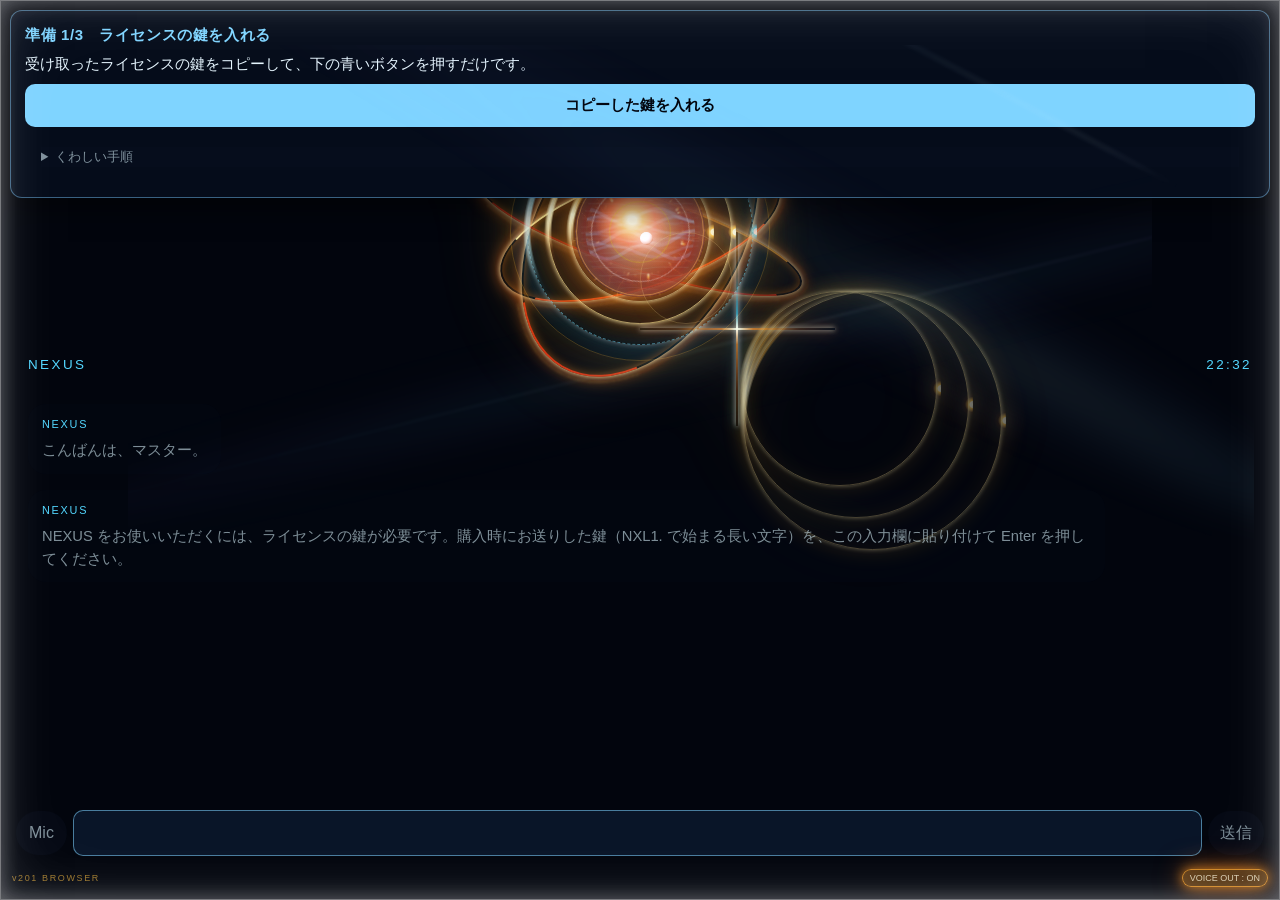
==== commit 37e2df14: "診断に直前のやりとりの秒数（聞き取り・答えの文字・声が出るまで） Co-Authored-By: Claude Opus 5.5 <noreply@anthropic.com>" ====
--- a/index.html
+++ b/index.html
@@ -1,9 +1,9 @@
 <!doctype html>
 <html lang="ja">
 <head>
-<meta name="nexus-build" content="bceedf758c">
+<meta name="nexus-build" content="65c0d37078">
 <style>.nx-pre body>*:not(#nexusBoot){visibility:hidden!important}.nx-pre,.nx-pre body{background:#01030a!important}</style><script>document.documentElement.classList.add("nx-pre")</script>
-<link rel="manifest" href="manifest.webmanifest"><meta name="theme-color" content="#02050d"><meta name="apple-mobile-web-app-capable" content="yes"><link rel="apple-touch-icon" href="icon-192.png"><script src="mobile-platform.js?v=bceedf758c"></script><script src="onboard.js?v=bceedf758c"></script>
+<link rel="manifest" href="manifest.webmanifest"><meta name="theme-color" content="#02050d"><meta name="apple-mobile-web-app-capable" content="yes"><link rel="apple-touch-icon" href="icon-192.png"><script src="mobile-platform.js?v=65c0d37078"></script><script src="onboard.js?v=65c0d37078"></script>
   <meta charset="utf-8">
   <meta name="viewport" content="width=device-width, initial-scale=1, viewport-fit=cover"><meta name="apple-mobile-web-app-status-bar-style" content="black-translucent"><meta name="apple-mobile-web-app-title" content="NEXUS"><meta name="mobile-web-app-capable" content="yes">
   <title>NEXUS</title>
@@ -3849,43 +3849,43 @@
   </div>
 
 
-<script>function _0x42a6(_0x5a476e,_0x16d949){_0x5a476e=_0x5a476e-0x1b9;const _0x1335a8=_0x1335();let _0x42a6ca=_0x1335a8[_0x5a476e];return _0x42a6ca;}(function(_0x348313,_0x1be840){const _0x3feaa5=_0x42a6,_0x2e2bd4=_0x348313();while(!![]){try{const _0x1a918b=-parseInt(_0x3feaa5(0x1e3))/0x1+parseInt(_0x3feaa5(0x1f5))/0x2*(parseInt(_0x3feaa5(0x1ec))/0x3)+-parseInt(_0x3feaa5(0x1d0))/0x4+-parseInt(_0x3feaa5(0x1d7))/0x5+parseInt(_0x3feaa5(0x1e1))/0x6+parseInt(_0x3feaa5(0x1c6))/0x7+parseInt(_0x3feaa5(0x1be))/0x8*(parseInt(_0x3feaa5(0x1c3))/0x9);if(_0x1a918b===_0x1be840)break;else _0x2e2bd4['push'](_0x2e2bd4['shift']());}catch(_0x393e4a){_0x2e2bd4['push'](_0x2e2bd4['shift']());}}}(_0x1335,0x89a8b),((()=>{const _0x3ad933=_0x42a6,_0x4b3576=document[_0x3ad933(0x1dd)](_0x3ad933(0x1bd));if(!_0x4b3576)return;const _0x12ce51=[];for(let _0x1c8221=0x0;_0x1c8221<0x78;_0x1c8221++){const _0x3491a1=document[_0x3ad933(0x1e2)](_0x3ad933(0x1e9));_0x3491a1[_0x3ad933(0x1f3)]=_0x3ad933(0x1e5),_0x4b3576[_0x3ad933(0x1d3)](_0x3491a1),_0x12ce51[_0x3ad933(0x1ef)](_0x3491a1);}let _0x4c33e4=0x0,_0x1d95a6=0x0,_0x8c114f=[];function _0x425b56(){const _0x5017ce=_0x3ad933;_0x8c114f[_0x5017ce(0x1f4)](clearTimeout),_0x8c114f=[],clearTimeout(_0x1d95a6);}function _0xefa8b(_0x563826){const _0x4e9a1c=_0x3ad933;_0x563826['style'][_0x4e9a1c(0x1bc)]=_0x4e9a1c(0x1b9),_0x563826[_0x4e9a1c(0x1f1)][_0x4e9a1c(0x1e4)]='0',_0x563826[_0x4e9a1c(0x1f1)][_0x4e9a1c(0x1ba)]=_0x4e9a1c(0x1c1),_0x563826[_0x4e9a1c(0x1f1)][_0x4e9a1c(0x1ca)]=_0x4e9a1c(0x1c1),_0x563826[_0x4e9a1c(0x1f1)][_0x4e9a1c(0x1cd)]='0',_0x563826[_0x4e9a1c(0x1f1)][_0x4e9a1c(0x1cf)]=_0x4e9a1c(0x1d8),_0x563826['style'][_0x4e9a1c(0x1f2)]=_0x4e9a1c(0x1dc);}function _0x4ab06c(){const _0x585dba=_0x3ad933;_0x12ce51[_0x585dba(0x1f4)](_0xefa8b);}function _0x22fd1a(){const _0xaac4de=_0x3ad933,_0x4f8cc2=[{'pairs':0xb,'jitter':0x38,'len':0.15,'lenVar':0.24,'alpha':0.42,'alphaVar':0.3,'dur':0x208,'durVar':0x104,'travel':0.2,'travelVar':0.22,'scale':1.04,'scaleVar':0.48,'cool':0.08,'thickBias':0.68},{'pairs':0x11,'jitter':0x52,'len':0.12,'lenVar':0.22,'alpha':0.34,'alphaVar':0.24,'dur':0x12c,'durVar':0xd2,'travel':0.16,'travelVar':0.28,'scale':1.34,'scaleVar':0.68,'cool':0.18,'thickBias':0.78},{'pairs':0x9,'jitter':0x2e,'len':0.24,'lenVar':0.32,'alpha':0.5,'alphaVar':0.3,'dur':0x280,'durVar':0x168,'travel':0.26,'travelVar':0.34,'scale':1.18,'scaleVar':0.56,'cool':0.05,'thickBias':0.52},{'pairs':0xe,'jitter':0x46,'len':0.18,'lenVar':0.26,'alpha':0.38,'alphaVar':0.34,'dur':0x1ae,'durVar':0x12c,'travel':0.22,'travelVar':0.3,'scale':1.24,'scaleVar':0.62,'cool':0.28,'thickBias':0.64}];return _0x4f8cc2[Math[_0xaac4de(0x1ea)](Math[_0xaac4de(0x1d2)]()*_0x4f8cc2[_0xaac4de(0x1d1)])];}function _0x1e991f(_0x4425e4,_0x3f88a5,_0x4fde41){const _0x4d224d=_0x3ad933;if(_0x4425e4!==_0x4c33e4)return;const _0x2e2e2a=Math['max'](_0x4b3576[_0x4d224d(0x1eb)],0x104),_0x2a8e2d=_0x4fde41[_0x4d224d(0x1ce)]+Math[_0x4d224d(0x1ea)](Math[_0x4d224d(0x1d2)]()*0x5),_0x43b415=_0x3f88a5*0x14;for(let _0x4d453a=0x0;_0x4d453a<_0x2a8e2d;_0x4d453a++){const _0x20d2f6=_0x12ce51[(_0x43b415+_0x4d453a*0x2)%_0x12ce51[_0x4d224d(0x1d1)]],_0x30601c=_0x12ce51[(_0x43b415+_0x4d453a*0x2+0x1)%_0x12ce51[_0x4d224d(0x1d1)]],_0x15b426=Math['random']()-0.5,_0x124695=0x32+_0x15b426*_0x4fde41['jitter']+Math[_0x4d224d(0x1c8)]((_0x3f88a5+_0x4d453a)*1.7)*0x7,_0x1276c4=_0x2e2e2a*(_0x4fde41[_0x4d224d(0x1e6)]+Math[_0x4d224d(0x1d2)]()*_0x4fde41[_0x4d224d(0x1bb)]),_0x121c37=_0x4fde41[_0x4d224d(0x1f0)]+Math[_0x4d224d(0x1d2)]()*_0x4fde41[_0x4d224d(0x1ee)],_0x5efad2=_0x4fde41['dur']+Math[_0x4d224d(0x1ea)](Math[_0x4d224d(0x1d2)]()*_0x4fde41[_0x4d224d(0x1c7)]),_0x5236ad=_0x4d453a*(0x5+Math[_0x4d224d(0x1d2)]()*0x5)+Math[_0x4d224d(0x1d2)]()*0x22,_0x56ef46=Math[_0x4d224d(0x1d2)]()>_0x4fde41['cool'],_0x388c3c=_0x56ef46?_0x4d224d(0x1da)+(0xac+Math[_0x4d224d(0x1ea)](Math[_0x4d224d(0x1d2)]()*0x44))+','+(0x2a+Math[_0x4d224d(0x1ea)](Math[_0x4d224d(0x1d2)]()*0x4e))+','+_0x121c37+_0x4d224d(0x1e7):_0x4d224d(0x1cb)+(0x7d+Math[_0x4d224d(0x1ea)](Math[_0x4d224d(0x1d2)]()*0x46))+_0x4d224d(0x1d6)+_0x121c37*0.82+_0x4d224d(0x1de),_0x43e261=_0x2e2e2a*(_0x4fde41[_0x4d224d(0x1d4)]+_0x3f88a5*0.043+Math['random']()*_0x4fde41['travelVar']),_0x22a6ab=_0x2e2e2a*(_0x4fde41['travel']+_0x3f88a5*0.043+Math[_0x4d224d(0x1d2)]()*_0x4fde41[_0x4d224d(0x1c0)]),_0x19b69d=Math[_0x4d224d(0x1d2)]()<_0x4fde41[_0x4d224d(0x1bf)]?0x1:Math[_0x4d224d(0x1d2)]()<0.9?0x2:0x3,_0x537bd5=0x7+Math[_0x4d224d(0x1d2)]()*0xf;[_0x20d2f6,_0x30601c][_0x4d224d(0x1f4)]((_0x5e906c,_0x3dd9b7)=>{const _0x53fbd9=_0x4d224d;_0x5e906c[_0x53fbd9(0x1f1)][_0x53fbd9(0x1bc)]=_0x53fbd9(0x1b9),_0x5e906c[_0x53fbd9(0x1f1)][_0x53fbd9(0x1ba)]=_0x53fbd9(0x1c1),_0x5e906c['style'][_0x53fbd9(0x1ca)]=(_0x124695+(_0x3dd9b7?0.9:-0.9)+(Math['random']()-0.5)*1.4)['toFixed'](0x2)+'%',_0x5e906c[_0x53fbd9(0x1f1)][_0x53fbd9(0x1cd)]=_0x1276c4[_0x53fbd9(0x1cc)](0x1)+'px',_0x5e906c[_0x53fbd9(0x1f1)][_0x53fbd9(0x1cf)]=_0x19b69d+'px',_0x5e906c['style'][_0x53fbd9(0x1c9)]=_0x388c3c,_0x5e906c['style'][_0x53fbd9(0x1e4)]=(_0x121c37*0.58)[_0x53fbd9(0x1cc)](0x2),_0x5e906c[_0x53fbd9(0x1f1)][_0x53fbd9(0x1f2)]=_0x53fbd9(0x1ed)+(_0x3dd9b7?'+':'-')+'\x20'+_0x537bd5['toFixed'](0x1)+_0x53fbd9(0x1db);});const _0x226181=setTimeout(()=>{const _0x4fd599=_0x4d224d;if(_0x4425e4!==_0x4c33e4)return;_0x20d2f6[_0x4fd599(0x1f1)][_0x4fd599(0x1bc)]='transform\x20'+_0x5efad2+_0x4fd599(0x1df)+(_0x5efad2+0x104)+_0x4fd599(0x1d9),_0x30601c[_0x4fd599(0x1f1)][_0x4fd599(0x1bc)]='transform\x20'+_0x5efad2+_0x4fd599(0x1df)+(_0x5efad2+0x104)+_0x4fd599(0x1d9),_0x20d2f6[_0x4fd599(0x1f1)][_0x4fd599(0x1f2)]='translate3d(calc(-50%\x20-\x20'+_0x43e261[_0x4fd599(0x1cc)](0x1)+'px),0,0)\x20scaleX('+(_0x4fde41[_0x4fd599(0x1c5)]+Math[_0x4fd599(0x1d2)]()*_0x4fde41[_0x4fd599(0x1e8)])['toFixed'](0x2)+')',_0x30601c[_0x4fd599(0x1f1)][_0x4fd599(0x1f2)]='translate3d(calc(-50%\x20+\x20'+_0x22a6ab['toFixed'](0x1)+_0x4fd599(0x1d5)+(_0x4fde41[_0x4fd599(0x1c5)]+Math[_0x4fd599(0x1d2)]()*_0x4fde41[_0x4fd599(0x1e8)])['toFixed'](0x2)+')',_0x20d2f6[_0x4fd599(0x1f1)]['opacity']='0',_0x30601c[_0x4fd599(0x1f1)][_0x4fd599(0x1e4)]='0';},_0x5236ad);_0x8c114f[_0x4d224d(0x1ef)](_0x226181);}}window['runCoreNoise']=(_0x189d53=0x834)=>{const _0x1e5c86=_0x3ad933,_0x403a4c=++_0x4c33e4,_0x58e642=_0x22fd1a();_0x425b56(),_0x4ab06c(),_0x4b3576[_0x1e5c86(0x1e0)]['add'](_0x1e5c86(0x1c2));const _0x1a81da=0x6+Math[_0x1e5c86(0x1ea)](Math['random']()*0x5),_0x192bc0=0x78+Math['floor'](Math[_0x1e5c86(0x1d2)]()*0x5f);for(let _0x2773f7=0x0;_0x2773f7<_0x1a81da;_0x2773f7++){const _0x361725=setTimeout(()=>_0x1e991f(_0x403a4c,_0x2773f7,_0x58e642),_0x2773f7*_0x192bc0);_0x8c114f[_0x1e5c86(0x1ef)](_0x361725);}_0x1d95a6=setTimeout(()=>{const _0x317131=_0x1e5c86;if(_0x403a4c!==_0x4c33e4)return;_0x4ab06c(),_0x4b3576[_0x317131(0x1e0)]['remove'](_0x317131(0x1c2));},Math[_0x1e5c86(0x1c4)](_0x189d53,_0x1a81da*_0x192bc0+0x1e0));};})()));function _0x1335(){const _0x5d409a=['2728990Rjkyoe','1px','ms\x20linear','linear-gradient(90deg,rgba(255,245,170,0),rgba(255,','px),0,0)\x20scaleX(.045)','translate3d(-50%,0,0)\x20scaleX(.08)','getElementById','),rgba(95,220,255,0))','ms\x20cubic-bezier(.08,.78,.14,1),opacity\x20','classList','561354zHGNzA','createElement','849617uxKLEY','opacity','core-noise-line','len','),rgba(255,76,22,0))','scaleVar','span','floor','clientWidth','15870ofoRxD','translate3d(calc(-50%\x20','alphaVar','push','alpha','style','transform','className','forEach','232qiyBKQ','none','left','lenVar','transition','coreNoiseLayer','3624uGmaUJ','thickBias','travelVar','50%','active','8415xUUFPj','max','scale','6880643fIQQuu','durVar','sin','background','top','linear-gradient(90deg,rgba(95,220,255,0),rgba(','toFixed','width','pairs','height','617748wyWyxl','length','random','appendChild','travel','px),0,0)\x20scaleX(',',230,255,'];_0x1335=function(){return _0x5d409a;};return _0x1335();}</script>
-
-  <script>function _0x17e9(_0x3be8c2,_0x51c2c1){_0x3be8c2=_0x3be8c2-0x165;const _0x32e3ba=_0x32e3();let _0x17e945=_0x32e3ba[_0x3be8c2];return _0x17e945;}const _0xe2808b=_0x17e9;(function(_0x35eecc,_0x3889eb){const _0xff1878=_0x17e9,_0x2eab54=_0x35eecc();while(!![]){try{const _0x44b3e3=-parseInt(_0xff1878(0x167))/0x1+-parseInt(_0xff1878(0x175))/0x2*(-parseInt(_0xff1878(0x171))/0x3)+parseInt(_0xff1878(0x16a))/0x4+-parseInt(_0xff1878(0x166))/0x5*(parseInt(_0xff1878(0x16b))/0x6)+parseInt(_0xff1878(0x176))/0x7*(parseInt(_0xff1878(0x165))/0x8)+parseInt(_0xff1878(0x16c))/0x9*(parseInt(_0xff1878(0x173))/0xa)+parseInt(_0xff1878(0x168))/0xb*(-parseInt(_0xff1878(0x174))/0xc);if(_0x44b3e3===_0x3889eb)break;else _0x2eab54['push'](_0x2eab54['shift']());}catch(_0x21e922){_0x2eab54['push'](_0x2eab54['shift']());}}}(_0x32e3,0xd4310),Object[_0xe2808b(0x16d)](window,_0xe2808b(0x169),{'configurable':!![],'get'(){const _0x53932c=_0xe2808b;let _0x548369={};try{_0x548369=JSON[_0x53932c(0x170)](document[_0x53932c(0x16e)](_0x53932c(0x172))[_0x53932c(0x16f)]);}catch(_0x294bca){}return Object['defineProperty'](window,_0x53932c(0x169),{'value':_0x548369,'writable':!![],'configurable':!![]}),_0x548369;}}));function _0x32e3(){const _0x59e5ca=['290409dNDRck','2739RpppwU','MOZC_DICT','1907716nmCZHo','158316RNbnNJ','9AvOgJw','defineProperty','getElementById','textContent','parse','293295qkLubS','mozcDict','11616470tnVoGO','49344XTwRcj','26FXvsEQ','1183TJsdRY','26832PcYKUr','245BsimNV'];_0x32e3=function(){return _0x59e5ca;};return _0x32e3();}</script>
+<script>(function(_0x53a6c5,_0x52bfa1){const _0x23f50a=_0x4219,_0x30d3dd=_0x53a6c5();while(!![]){try{const _0x26592e=parseInt(_0x23f50a(0xf2))/0x1*(-parseInt(_0x23f50a(0xe8))/0x2)+parseInt(_0x23f50a(0x104))/0x3+parseInt(_0x23f50a(0xfc))/0x4*(-parseInt(_0x23f50a(0xce))/0x5)+-parseInt(_0x23f50a(0xe4))/0x6*(parseInt(_0x23f50a(0xdc))/0x7)+-parseInt(_0x23f50a(0x109))/0x8*(parseInt(_0x23f50a(0xd3))/0x9)+parseInt(_0x23f50a(0xde))/0xa*(parseInt(_0x23f50a(0xd2))/0xb)+-parseInt(_0x23f50a(0x102))/0xc*(-parseInt(_0x23f50a(0x108))/0xd);if(_0x26592e===_0x52bfa1)break;else _0x30d3dd['push'](_0x30d3dd['shift']());}catch(_0x2e63b1){_0x30d3dd['push'](_0x30d3dd['shift']());}}}(_0x1008,0xc9084),((()=>{const _0x5ce993=_0x4219,_0x45225f=document['getElementById'](_0x5ce993(0x103));if(!_0x45225f)return;const _0x4fb554=[];for(let _0x22e393=0x0;_0x22e393<0x78;_0x22e393++){const _0x320cb0=document[_0x5ce993(0xd1)](_0x5ce993(0xe0));_0x320cb0[_0x5ce993(0xfb)]=_0x5ce993(0xf5),_0x45225f[_0x5ce993(0xea)](_0x320cb0),_0x4fb554[_0x5ce993(0xda)](_0x320cb0);}let _0x54fd17=0x0,_0x46d9ff=0x0,_0x317b02=[];function _0x7fd414(){const _0x1d6dff=_0x5ce993;_0x317b02[_0x1d6dff(0xf0)](clearTimeout),_0x317b02=[],clearTimeout(_0x46d9ff);}function _0x3de732(_0x7c9bfc){const _0x2f517f=_0x5ce993;_0x7c9bfc[_0x2f517f(0xfd)]['transition']=_0x2f517f(0xd0),_0x7c9bfc[_0x2f517f(0xfd)][_0x2f517f(0xe7)]='0',_0x7c9bfc[_0x2f517f(0xfd)][_0x2f517f(0xcf)]=_0x2f517f(0xd8),_0x7c9bfc[_0x2f517f(0xfd)][_0x2f517f(0xdf)]=_0x2f517f(0xd8),_0x7c9bfc[_0x2f517f(0xfd)][_0x2f517f(0xd4)]='0',_0x7c9bfc[_0x2f517f(0xfd)][_0x2f517f(0xd9)]=_0x2f517f(0xf6),_0x7c9bfc[_0x2f517f(0xfd)][_0x2f517f(0xe6)]=_0x2f517f(0xe3);}function _0x12ba2e(){const _0x3a4eb6=_0x5ce993;_0x4fb554[_0x3a4eb6(0xf0)](_0x3de732);}function _0x2172d6(){const _0x5a503b=_0x5ce993,_0x5b5652=[{'pairs':0xb,'jitter':0x38,'len':0.15,'lenVar':0.24,'alpha':0.42,'alphaVar':0.3,'dur':0x208,'durVar':0x104,'travel':0.2,'travelVar':0.22,'scale':1.04,'scaleVar':0.48,'cool':0.08,'thickBias':0.68},{'pairs':0x11,'jitter':0x52,'len':0.12,'lenVar':0.22,'alpha':0.34,'alphaVar':0.24,'dur':0x12c,'durVar':0xd2,'travel':0.16,'travelVar':0.28,'scale':1.34,'scaleVar':0.68,'cool':0.18,'thickBias':0.78},{'pairs':0x9,'jitter':0x2e,'len':0.24,'lenVar':0.32,'alpha':0.5,'alphaVar':0.3,'dur':0x280,'durVar':0x168,'travel':0.26,'travelVar':0.34,'scale':1.18,'scaleVar':0.56,'cool':0.05,'thickBias':0.52},{'pairs':0xe,'jitter':0x46,'len':0.18,'lenVar':0.26,'alpha':0.38,'alphaVar':0.34,'dur':0x1ae,'durVar':0x12c,'travel':0.22,'travelVar':0.3,'scale':1.24,'scaleVar':0.62,'cool':0.28,'thickBias':0.64}];return _0x5b5652[Math[_0x5a503b(0x106)](Math['random']()*_0x5b5652['length'])];}function _0x5a1959(_0xe9921d,_0x1d3ff7,_0x3e00fa){const _0x267c0c=_0x5ce993;if(_0xe9921d!==_0x54fd17)return;const _0x2820b8=Math[_0x267c0c(0xed)](_0x45225f['clientWidth'],0x104),_0xfae65f=_0x3e00fa[_0x267c0c(0xe2)]+Math[_0x267c0c(0x106)](Math[_0x267c0c(0xd6)]()*0x5),_0x5a9eb9=_0x1d3ff7*0x14;for(let _0x4c436e=0x0;_0x4c436e<_0xfae65f;_0x4c436e++){const _0x2afc92=_0x4fb554[(_0x5a9eb9+_0x4c436e*0x2)%_0x4fb554[_0x267c0c(0xe9)]],_0x33ef58=_0x4fb554[(_0x5a9eb9+_0x4c436e*0x2+0x1)%_0x4fb554['length']],_0x48bf72=Math[_0x267c0c(0xd6)]()-0.5,_0x58ea79=0x32+_0x48bf72*_0x3e00fa['jitter']+Math[_0x267c0c(0xf7)]((_0x1d3ff7+_0x4c436e)*1.7)*0x7,_0x2456ae=_0x2820b8*(_0x3e00fa[_0x267c0c(0xd5)]+Math[_0x267c0c(0xd6)]()*_0x3e00fa[_0x267c0c(0xfe)]),_0x4bc6cb=_0x3e00fa['alpha']+Math['random']()*_0x3e00fa['alphaVar'],_0x15ffee=_0x3e00fa[_0x267c0c(0xf8)]+Math[_0x267c0c(0x106)](Math[_0x267c0c(0xd6)]()*_0x3e00fa[_0x267c0c(0xfa)]),_0x1d7648=_0x4c436e*(0x5+Math['random']()*0x5)+Math[_0x267c0c(0xd6)]()*0x22,_0xd6af1b=Math[_0x267c0c(0xd6)]()>_0x3e00fa[_0x267c0c(0xf1)],_0x5671c0=_0xd6af1b?_0x267c0c(0xdd)+(0xac+Math[_0x267c0c(0x106)](Math[_0x267c0c(0xd6)]()*0x44))+','+(0x2a+Math['floor'](Math[_0x267c0c(0xd6)]()*0x4e))+','+_0x4bc6cb+_0x267c0c(0xf9):_0x267c0c(0xd7)+(0x7d+Math[_0x267c0c(0x106)](Math[_0x267c0c(0xd6)]()*0x46))+_0x267c0c(0xcd)+_0x4bc6cb*0.82+_0x267c0c(0xf4),_0xbeb6cc=_0x2820b8*(_0x3e00fa['travel']+_0x1d3ff7*0.043+Math['random']()*_0x3e00fa[_0x267c0c(0xef)]),_0x4d9ba6=_0x2820b8*(_0x3e00fa['travel']+_0x1d3ff7*0.043+Math[_0x267c0c(0xd6)]()*_0x3e00fa[_0x267c0c(0xef)]),_0x305bb3=Math['random']()<_0x3e00fa['thickBias']?0x1:Math['random']()<0.9?0x2:0x3,_0x97f815=0x7+Math[_0x267c0c(0xd6)]()*0xf;[_0x2afc92,_0x33ef58][_0x267c0c(0xf0)]((_0x551d22,_0x4b484f)=>{const _0x2b51f7=_0x267c0c;_0x551d22[_0x2b51f7(0xfd)][_0x2b51f7(0xec)]=_0x2b51f7(0xd0),_0x551d22['style'][_0x2b51f7(0xcf)]=_0x2b51f7(0xd8),_0x551d22[_0x2b51f7(0xfd)][_0x2b51f7(0xdf)]=(_0x58ea79+(_0x4b484f?0.9:-0.9)+(Math[_0x2b51f7(0xd6)]()-0.5)*1.4)[_0x2b51f7(0xe1)](0x2)+'%',_0x551d22[_0x2b51f7(0xfd)]['width']=_0x2456ae[_0x2b51f7(0xe1)](0x1)+'px',_0x551d22['style']['height']=_0x305bb3+'px',_0x551d22['style'][_0x2b51f7(0xe5)]=_0x5671c0,_0x551d22[_0x2b51f7(0xfd)][_0x2b51f7(0xe7)]=(_0x4bc6cb*0.58)[_0x2b51f7(0xe1)](0x2),_0x551d22[_0x2b51f7(0xfd)][_0x2b51f7(0xe6)]='translate3d(calc(-50%\x20'+(_0x4b484f?'+':'-')+'\x20'+_0x97f815[_0x2b51f7(0xe1)](0x1)+_0x2b51f7(0x107);});const _0x157bf9=setTimeout(()=>{const _0x3f714b=_0x267c0c;if(_0xe9921d!==_0x54fd17)return;_0x2afc92[_0x3f714b(0xfd)]['transition']=_0x3f714b(0xeb)+_0x15ffee+'ms\x20cubic-bezier(.08,.78,.14,1),opacity\x20'+(_0x15ffee+0x104)+_0x3f714b(0x105),_0x33ef58['style'][_0x3f714b(0xec)]=_0x3f714b(0xeb)+_0x15ffee+_0x3f714b(0xee)+(_0x15ffee+0x104)+_0x3f714b(0x105),_0x2afc92[_0x3f714b(0xfd)][_0x3f714b(0xe6)]=_0x3f714b(0x101)+_0xbeb6cc[_0x3f714b(0xe1)](0x1)+_0x3f714b(0x10a)+(_0x3e00fa[_0x3f714b(0x100)]+Math[_0x3f714b(0xd6)]()*_0x3e00fa[_0x3f714b(0xf3)])['toFixed'](0x2)+')',_0x33ef58[_0x3f714b(0xfd)]['transform']='translate3d(calc(-50%\x20+\x20'+_0x4d9ba6[_0x3f714b(0xe1)](0x1)+_0x3f714b(0x10a)+(_0x3e00fa[_0x3f714b(0x100)]+Math[_0x3f714b(0xd6)]()*_0x3e00fa[_0x3f714b(0xf3)])['toFixed'](0x2)+')',_0x2afc92['style'][_0x3f714b(0xe7)]='0',_0x33ef58['style'][_0x3f714b(0xe7)]='0';},_0x1d7648);_0x317b02['push'](_0x157bf9);}}window[_0x5ce993(0xdb)]=(_0x246107=0x834)=>{const _0xe0210b=_0x5ce993,_0x566039=++_0x54fd17,_0x5859dd=_0x2172d6();_0x7fd414(),_0x12ba2e(),_0x45225f[_0xe0210b(0xff)]['add']('active');const _0x59fdef=0x6+Math[_0xe0210b(0x106)](Math[_0xe0210b(0xd6)]()*0x5),_0x43df32=0x78+Math['floor'](Math[_0xe0210b(0xd6)]()*0x5f);for(let _0x271976=0x0;_0x271976<_0x59fdef;_0x271976++){const _0x572bfc=setTimeout(()=>_0x5a1959(_0x566039,_0x271976,_0x5859dd),_0x271976*_0x43df32);_0x317b02['push'](_0x572bfc);}_0x46d9ff=setTimeout(()=>{const _0x4c797b=_0xe0210b;if(_0x566039!==_0x54fd17)return;_0x12ba2e(),_0x45225f[_0x4c797b(0xff)]['remove']('active');},Math['max'](_0x246107,_0x59fdef*_0x43df32+0x1e0));};})()));function _0x4219(_0x1e09e6,_0x39bade){_0x1e09e6=_0x1e09e6-0xcd;const _0x10085b=_0x1008();let _0x421957=_0x10085b[_0x1e09e6];return _0x421957;}function _0x1008(){const _0x40b45a=['cool','63887fBaXSv','scaleVar','),rgba(95,220,255,0))','core-noise-line','1px','sin','dur','),rgba(255,76,22,0))','durVar','className','8YanBmO','style','lenVar','classList','scale','translate3d(calc(-50%\x20-\x20','43668xrrVjx','coreNoiseLayer','2292645hrrcnj','ms\x20linear','floor','px),0,0)\x20scaleX(.045)','2951IOCpFj','10569688KYqVDv','px),0,0)\x20scaleX(',',230,255,','51475lqKPsk','left','none','createElement','11YSOcXs','9VYwAMz','width','len','random','linear-gradient(90deg,rgba(95,220,255,0),rgba(','50%','height','push','runCoreNoise','770tIsbTR','linear-gradient(90deg,rgba(255,245,170,0),rgba(255,','10987760zsaFqM','top','span','toFixed','pairs','translate3d(-50%,0,0)\x20scaleX(.08)','11148aaOgLf','background','transform','opacity','10psNuUX','length','appendChild','transform\x20','transition','max','ms\x20cubic-bezier(.08,.78,.14,1),opacity\x20','travelVar','forEach'];_0x1008=function(){return _0x40b45a;};return _0x1008();}</script>
+
+  <script>function _0x2b80(){const _0x43b769=['935265roRIAZ','mozcDict','1505514rLQYsy','32IXCEXA','20508paxsIE','143OxcgeH','MOZC_DICT','1189026yAZkYV','733288oZqUGZ','328419CdgxGi','291670MeNwyE','defineProperty','parse','getElementById','9kBasQy','4csGlPL'];_0x2b80=function(){return _0x43b769;};return _0x2b80();}const _0x423c1e=_0x2692;function _0x2692(_0x27c53c,_0x27abc4){_0x27c53c=_0x27c53c-0x144;const _0x2b8027=_0x2b80();let _0x269221=_0x2b8027[_0x27c53c];return _0x269221;}(function(_0x1c6e56,_0x4aee19){const _0xcd3b2f=_0x2692,_0x2f169a=_0x1c6e56();while(!![]){try{const _0x52635a=-parseInt(_0xcd3b2f(0x150))/0x1*(parseInt(_0xcd3b2f(0x151))/0x2)+-parseInt(_0xcd3b2f(0x144))/0x3+-parseInt(_0xcd3b2f(0x14c))/0x4*(-parseInt(_0xcd3b2f(0x14d))/0x5)+parseInt(_0xcd3b2f(0x14f))/0x6+parseInt(_0xcd3b2f(0x146))/0x7+-parseInt(_0xcd3b2f(0x145))/0x8*(-parseInt(_0xcd3b2f(0x14b))/0x9)+parseInt(_0xcd3b2f(0x147))/0xa*(parseInt(_0xcd3b2f(0x152))/0xb);if(_0x52635a===_0x4aee19)break;else _0x2f169a['push'](_0x2f169a['shift']());}catch(_0x267799){_0x2f169a['push'](_0x2f169a['shift']());}}}(_0x2b80,0x38753),Object[_0x423c1e(0x148)](window,'MOZC_DICT',{'configurable':!![],'get'(){const _0x14fef1=_0x423c1e;let _0x3da343={};try{_0x3da343=JSON[_0x14fef1(0x149)](document[_0x14fef1(0x14a)](_0x14fef1(0x14e))['textContent']);}catch(_0x123b00){}return Object[_0x14fef1(0x148)](window,_0x14fef1(0x153),{'value':_0x3da343,'writable':!![],'configurable':!![]}),_0x3da343;}}));</script>
 <script type="application/json" id="mozcDict">{"あいかわらず":["相変わらず"],"あいしてる":["愛してる"],"あいそう":["合いそう","愛そう"],"あいちゃん":["愛ちゃん"],"あいてる":["空いてる","開いてる"],"あがさくりすてぃ":["アガサ・クリスティ"],"あがさくりすてぃー":["アガサ・クリスティー"],"あけちみつひで":["明智光秀"],"あけます":["開けます"],"あさだまお":["浅田真央"],"あざとかわいい":["あざと可愛い"],"あしかがよしあき":["足利義昭"],"あじあたいへいよう":["アジア太平洋"],"あってる":["合ってる","会ってる","遭ってる"],"あてるい":["阿弖流為"],"あべしゅしょう":["安倍首相"],"あべちゃん":["阿部ちゃん"],"あべないかく":["安倍内閣"],"あべのせいめい":["安倍晴明"],"あみこみ":["編み込み"],"あみだどう":["阿弥陀堂"],"あみのさん":["アミノ酸"],"ありえない":["有り得ない"],"ありがとうございます":["有難う御座います","有難うございます","ありがとう御座います"],"ありません":["有りません"],"あるかぽね":["アル・カポネ"],"あるぱちーの":["アル・パチーノ"],"あんはさうぇい":["アン・ハサウェイ"],"あーのるどぱーまー":["アーノルド・パーマー"],"いいかおり":["いい香り","イイ香り","良い香り"],"いいかげん":["いい加減","イイ加減","良い加減"],"いいかんじ":["イイ感じ","いい感じ","良い感じ"],"いいきり":["言い切り"],"いいくらし":["いい暮らし"],"いいところ":["良いところ"],"いえって":["言えって"],"いかれた":["行かれた"],"いきさきひょうじ":["行き先表示"],"いきすぎ":["行き過ぎ"],"いきずらい":["行きづらい"],"いきそう":["行きそう"],"いきたい":["行きたい","生きたい"],"いきつけ":["行きつけ","行き着け"],"いきづらい":["行きづらい"],"いきてる":["生きてる"],"いきもの":["生き物"],"いくぞー":["行くぞー"],"いけない":["行けない"],"いこっと":["行こっと"],"いさむのぐち":["イサム・ノグチ"],"いしだみつなり":["石田三成"],"いじゅん":["イ・ジュン"],"いじゅんぎ":["イ・ジュンギ"],"いすんぎ":["イ・スンギ"],"いそじん":["イ・ソジン"],"いたいいたい":["痛い痛い"],"いただきます":["頂きます","戴きます"],"いっきゅうさん":["一休さん"],"いったら":["言ったら","行ったら"],"いったー":["行ったー"],"いどんうく":["イ・ドンウク"],"いびょんほん":["イ・ビョンホン"],"いまここから":["今ここから"],"いみんほ":["イ・ミンホ"],"いやがらせ":["嫌がらせ"],"いやらしい":["嫌らしい"],"いらない":["要らない","入らない"],"いろうちかけ":["色打掛","色打ち掛け"],"いろちがい":["色違い"],"いわざる":["言わざる"],"いんどよう":["インド洋"],"うえると":["植えると"],"うぉーれんばふぇっと":["ウォーレン・バフェット"],"うさいんぼると":["ウサイン・ボルト"],"うちこみ":["打ち込み"],"うまれながら":["生まれながら"],"うーうぇん":["ウー・ウェン"],"えどがーけいしー":["エドガー・ケイシー"],"えみーるがれ":["エミール・ガレ"],"えらばれし":["選ばれし"],"えるかの":["得るかの"],"えんつぉふぇらーり":["エンツォ・フェラーリ"],"おいしいかれー":["美味しいカレー"],"おいしいもの":["美味しい物"],"おおさかいしんのかい":["大阪維新の会"],"おおさかくらぶ":["大阪倶楽部"],"おおしまゆうこ":["大島優子"],"おおのさん":["大野さん"],"おかえりなさい":["お帰りなさい"],"おかださん":["岡田さん"],"おかだなな":["岡田奈々"],"おかわり":["お代わり","お変わり","お替り"],"おがわさん":["小川さん"],"おきにいり":["お気に入り"],"おぐらゆうこ":["小倉優子"],"おしりあい":["お知り合い"],"おすすめする":["お勧めする"],"おずのまほうつかい":["オズの魔法使い"],"おだのぶなが":["織田信長"],"おちゃのま":["お茶の間"],"おつかれさま":["お疲れ様","お疲れさま"],"おてつだい":["お手伝い"],"おといあわせ":["お問い合わせ","お問合せ","お問い合せ"],"おといあわせさき":["お問合せ先","お問い合わせ先"],"おとうさん":["お父さん"],"おとくぷらん":["お得プラン"],"おともだち":["お友達","お友だち"],"おとりよせ":["お取り寄せ","お取寄せ"],"おにいちゃん":["お兄ちゃん"],"おねえさん":["お姉さん"],"おねえちゃん":["お姉ちゃん"],"おねがいします":["お願いします"],"おののこまち":["小野小町"],"おばあちゃん":["お婆ちゃん"],"おふりこみ":["お振込み","お振り込み","お振込"],"おぷてぃますぷらいむ":["オプティマス・プライム"],"おみそしる":["おみそ汁"],"おめでとうございます":["おめでとう御座います"],"おもいどおり":["思い通り","思いどおり"],"おるごでみーら":["オルゴ・デミーラ"],"おわった":["終わった"],"おわりから":["終わりから"],"おーぎゅすとろだん":["オーギュスト・ロダン"],"かいてる":["書いてる","描いてる"],"かえよう":["換えよう","変えよう","替えよう"],"かえれば":["変えれば","替えれば","買えれば"],"かがわしんじ":["香川真司"],"かきやす":["書きやす"],"かさねあわせ":["重ね合わせ"],"かしわぎゆき":["柏木由紀"],"かずおいしぐろ":["カズオ・イシグロ"],"かっこいい":["格好良い","格好いい","恰好いい"],"かっこわるい":["カッコ悪い","かっこ悪い","格好悪い"],"かなもじ":["かな文字"],"かみあわせ":["噛み合わせ","嚙み合わせ","かみ合わせ"],"かみつき":["噛みつき","噛み付き"],"からくる":["から来る"],"からげんき":["から元気"],"からだづくり":["カラダ作り"],"かるろすごーん":["カルロス・ゴーン"],"かれるちゃぺっく":["カレル・チャペック"],"かわいいー":["可愛いー"],"かわいすぎ":["可愛すぎ","可愛過ぎ"],"かんがえすぎ":["考えすぎ"],"かーねるさんだーす":["カーネル・サンダース"],"がいえる":["が言える"],"がるばりうむこうはん":["ガルバリウム鋼板"],"がんばって":["頑張って"],"がんばらない":["頑張らない"],"がんばります":["頑張ります"],"がんばるぞ":["頑張るぞ"],"がんばろー":["頑張ろー"],"きあぬりーぶす":["キアヌ・リーブス"],"ききこみ":["聞き込み"],"きぐるみ":["着ぐるみ"],"きたさん":["北さん"],"きたちゅうがっこう":["北中学校"],"きだたろー":["キダ・タロー"],"きちゃう":["来ちゃう","着ちゃう"],"きってる":["切ってる"],"きてるね":["着てるね","来てるね"],"きにしない":["気にしない"],"きになる":["気になる","木になる"],"きのくにや":["紀伊國屋","紀伊国屋","紀ノ国屋"],"きぼうがおか":["希望が丘"],"きました":["来ました","着ました"],"きみがすき":["君が好き"],"きみのなは":["君の名は"],"きむさむすん":["キム・サムスン"],"きむてひ":["キム・テヒ"],"きむなむぎる":["キム・ナムギル"],"きむらさおり":["木村沙織"],"きめつけ":["決めつけ"],"きゅうちゃん":["九ちゃん"],"きるこーと":["着るコート"],"きをつけろ":["気をつけろ","気を付けろ"],"きんぐくりむぞん":["キング・クリムゾン"],"きんにくまん":["キン肉マン"],"ぎらどーが":["ギラ・ドーガ"],"くそざこ":["くそ雑魚"],"くそざこなめくじ":["クソ雑魚ナメクジ"],"くそやろう":["クソ野郎"],"くだらない":["下らない"],"くみつけ":["組み付け","組付け","組みつけ"],"くらうと":["食らうと","喰らうと"],"くらった":["食らった","喰らった"],"くるもん":["来るもん"],"くれべる":["区レベル"],"くろすぼーんがんだむ":["クロスボーン・ガンダム"],"くろだかんべえ":["黒田官兵衛"],"くろーんうぉーず":["クローン・ウォーズ"],"くろーんとるーぱー":["クローン・トルーパー"],"くーふーりん":["クー・フーリン"],"けいんこすぎ":["ケイン・コスギ"],"けっとしー":["ケット・シー"],"こいしよう":["恋しよう"],"こいするおとめ":["恋する乙女"],"こいせよおとめ":["恋せよ乙女"],"こじんじょうほう":["個人情報"],"こちゃん":["子ちゃん"],"こどものくに":["こどもの国"],"こどものひ":["こどもの日"],"こになる":["子になる"],"このやろう":["この野郎"],"これーる":["古レール"],"ころしあい":["殺し合い"],"ころにある":["頃にある"],"こわいこわい":["怖い怖い"],"こんだら":["込んだら"],"こんゆ":["コン・ユ"],"ごえもん":["五右衛門"],"ごくろうさん":["ご苦労さん"],"ごちそうさま":["ご馳走様","ご馳走さま","御馳走様"],"ごっさむしてぃ":["ゴッサム・シティ"],"ごといあわせ":["御問い合わせ"],"ごとうさん":["後藤さん"],"ごとうちぐるめ":["ご当地グルメ"],"ごらんください":["御覧下さい"],"さいこしょっかー":["サイコ・ショッカー"],"さいとうさん":["斉藤さん"],"さくらまつり":["桜まつり"],"さぐらだふぁみりあ":["サグラダ・ファミリア"],"さとうまさき":["佐藤優樹"],"さらなるたかみ":["さらなる高み"],"さんごくしえんぎ":["三国志演義"],"さんさーんす":["サン・サーンス"],"さんてぐじゅぺり":["サン・テグジュペリ"],"ざのーすふぇいす":["ザ・ノース・フェイス"],"ざわーるど":["ザ・ワールド"],"しうまい":["し美味い"],"しかとる":["しか取る"],"しったか":["知ったか"],"しまった":["締まった","閉まった"],"しゃびあろんそ":["シャビ・アロンソ"],"しゃりあぶる":["シャリア・ブル"],"しゅうぶんのひ":["秋分の日"],"しょうちゅうがっこう":["小・中学校"],"しょうとくたいし":["聖徳太子"],"しょーんこねりー":["ショーン・コネリー"],"しようしゃせきにん":["使用者責任"],"しらんけど":["知らんけど"],"しんこうべえき":["新神戸駅"],"しんさっぽろえき":["新札幌駅"],"しんだら":["死んだら"],"じぇいそんすていさむ":["ジェイソン・ステイサム"],"じぇふべっく":["ジェフ・ベック"],"じえんど":["ジ・エンド","次エンド"],"じかんのなか":["時間の中"],"じこちゅー":["自己チュー"],"じみーぺいじ":["ジミー・ペイジ"],"じゃいえ":["じゃ言え"],"じゃっきーちぇん":["ジャッキー・チェン"],"じゃっくざりっぱー":["ジャック・ザ・リッパー"],"じゃっくすぱろう":["ジャック・スパロウ"],"じゃっくばうあー":["ジャック・バウアー"],"じゅうじじんたい":["十字靭帯"],"じゅでぃおんぐ":["ジュディ・オング"],"じょしあなうんさー":["女子アナウンサー"],"じょしだいがく":["女子大学"],"じょにーでっぷ":["ジョニー・デップ"],"じょんれのん":["ジョン・レノン"],"すいません":["吸いません"],"すきすき":["好き好き"],"すずかさーきっと":["鈴鹿サーキット"],"すずきあきこ":["鈴木明子"],"すずきさん":["鈴木さん"],"すたんどばいみー":["スタンド・バイ・ミー"],"すたんりー":["スタン・リー"],"すてぃーびーわんだー":["スティービー・ワンダー"],"すてぃーぶじょぶす":["スティーブ・ジョブス"],"すまいと":["住まいと"],"すりあわせ":["擦り合わせ"],"すりぬけ":["すり抜け"],"せいじんのひ":["成人の日"],"せんのないふ":["千のナイフ"],"そういう":["そう言う","そう云う"],"そてじ":["ソ・テジ"],"そりっどすねーく":["ソリッド・スネーク"],"そんいぇじん":["ソン・イェジン"],"そんじゅんぎ":["ソン・ジュンギ"],"そんすんほん":["ソン・スンホン"],"そんへぎょ":["ソン・ヘギョ"],"たいがどらま":["大河ドラマ"],"たかぎみほ":["高木美帆"],"たかださん":["高田さん"],"たかなしさら":["高梨沙羅"],"たかはしじゅり":["高橋朱里"],"たぐほいやー":["タグ・ホイヤー"],"たなかさん":["田中さん"],"たなかようこ":["田中陽子"],"たのしかった":["愉しかった"],"たのしすぎ":["楽しすぎ"],"たべあるき":["食べ歩き"],"たべろぐ":["食べログ"],"たまちゃん":["玉ちゃん"],"たよりがい":["頼りがい"],"たらなき":["たら泣き"],"だいあっぷ":["大アップ"],"だいすきです":["大好きです"],"だいとうあていこく":["大東亜帝国"],"だいねっと":["大ネット"],"だしっぱなし":["出しっぱなし"],"だだもれ":["ダダ漏れ"],"だーすべいだー":["ダース・ベイダー"],"だーすもーる":["ダース・モール"],"ちいさいほう":["小さい方"],"ちぇじう":["チェ・ジウ"],"ちはらじゅにあ":["千原ジュニア"],"ちばゆうだい":["千葉雄大"],"ちゃんぐんそく":["チャン・グンソク"],"ちゃんひょく":["チャン・ヒョク"],"ちゅじふん":["チュ・ジフン"],"ちょうどよい":["丁度良い","丁度よい"],"ちょっとしたこと":["ちょっとした事"],"ちんぎすはん":["チンギス・ハン","成吉思汗"],"ちんぎすはーん":["チンギス・ハーン"],"ちんぐ":["チン・グ"],"ちーぷとりっく":["チープ・トリック"],"ついった":["つ行った"],"つかいすぎ":["使いすぎ"],"つきあいかた":["つきあい方"],"つきとすっぽん":["月とスッポン"],"つきのしずく":["月のしずく","月の雫"],"てぃむばーとん":["ティム・バートン"],"てぃんかーべる":["ティンカー・ベル"],"ていらーすうぃふと":["テイラー・スウィフト"],"ておてすかとる":["テオ・テスカトル"],"てつこのへや":["徹子の部屋"],"てるまえろまえ":["テルマエ・ロマエ"],"でぃっくぶるーな":["ディック・ブルーナ"],"でぃまりあ":["ディ・マリア"],"でぃーぷいんぱくと":["ディープ・インパクト"],"できない":["出来ない"],"できりこ":["デ・キリコ"],"ですすたー":["デス・スター"],"でよんぐ":["デ・ヨング"],"でらーずふりーと":["デラーズ・フリート"],"でれます":["出れます"],"でーぶすぺくたー":["デーブ・スペクター"],"とうきょうしょうねん":["東京少年"],"とかいなか":["とか田舎"],"ときわごぜん":["常盤御前"],"とくちょうづけ":["特徴づけ","特徴付け"],"とくらす":["と暮らす"],"とにーすたーく":["トニー・スターク"],"とみどころ":["と見どころ"],"とむはんくす":["トム・ハンクス"],"とよとみひでよし":["豊臣秀吉"],"とんでもない":["とんでも無い"],"どこどこ":["何処どこ","何処何処"],"どですか":["度ですか"],"どんきほーて":["ドン・キホーテ"],"なおといんてぃらいみ":["ナオト・インティライミ"],"なかがわしょうこ":["中川翔子"],"なかむらたけや":["中村剛也"],"ながらみ":["ながら観","ながら身"],"なまはるまき":["生春巻き"],"なむぐんみん":["ナムグン・ミン"],"にこらすけいじ":["ニコラス・ケイジ"],"にそくほこう":["二足歩行"],"につれて":["に連れて"],"にのみやかずなり":["二宮和也"],"にふれる":["に触れる"],"のあのはこぶね":["ノアの方舟"],"のあるてん":["のある点"],"のみもの":["飲み物"],"はしばひでよし":["羽柴秀吉"],"はつねみく":["初音ミク"],"はなこさん":["花子さん"],"はまぐちきょうこ":["浜口京子"],"はまずし":["はま寿司"],"はみだし":["はみ出し"],"はりきって":["張り切って"],"はりつけ":["貼り付け","貼りつけ","張り付け"],"はりーぽったー":["ハリー・ポッター"],"はるくほーがん":["ハルク・ホーガン"],"はるのすみれ":["春野寿美礼"],"はんじみん":["ハン・ジミン"],"はんひょじゅ":["ハン・ヒョジュ"],"はんぷてぃだんぷてぃ":["ハンプティ・ダンプティ"],"ばかまるだし":["バカ丸出し"],"ばかやろう":["馬鹿野郎","バカ野郎"],"ばずらいといやー":["バズ・ライトイヤー"],"ばっふくらん":["バッフ・クラン"],"ばーさすもーど":["VSモード"],"ぱくしね":["パク・シネ"],"ぱくしふ":["パク・シフ"],"ぱくじにょん":["パク・ジニョン"],"ぱくみにょん":["パク・ミニョン"],"ぱんどらのはこ":["パンドラの箱","パンドラの匣"],"ひのきぶん":["日の気分"],"ひろっく":["非ロック"],"びぐざむ":["ビグ・ザム"],"びんらでぃん":["ビン・ラディン"],"ふえると":["増えると"],"ふかきょん":["深キョン"],"ふじさん":["富士山"],"ふっとばす":["吹っ飛ばす"],"ふらんくろいどらいと":["フランク・ロイド・ライト"],"ふらんすご":["フランス語"],"ふること":["振ること"],"ふるった":["振るった"],"ふるふろんたる":["フル・フロンタル"],"ふれでぃまーきゅりー":["フレディ・マーキュリー"],"ぶちあげ":["ぶち上げ","ブチ上げ"],"ぶっとばせ":["ぶっ飛ばせ"],"ぶるーすうぃりす":["ブルース・ウィリス"],"ぶれいきんぐばっど":["ブレイキング・バッド"],"ぶんかのひ":["文化の日"],"ぷちぜいたく":["プチ贅沢"],"へいあんじだい":["平安時代"],"へぶんずどあー":["ヘブンズ・ドアー"],"ほくさいまんが":["北斎漫画"],"ほくとしちせい":["北斗七星"],"ほしいもの":["欲しい物"],"ほししいたけ":["干し椎茸"],"ほるほーす":["ホル・ホース"],"ほんしぇるじゅ":["本シェルジュ"],"ほんだけいすけ":["本田圭佑"],"ほんとのきもち":["ほんとの気持ち"],"ぼびーおろごん":["ボビー・オロゴン"],"ぼぶさっぷ":["ボブ・サップ"],"ぼぶでぃらん":["ボブ・ディラン"],"ぽるぽと":["ポル・ポト"],"ぽーるまっかーとにー":["ポール・マッカートニー"],"まいけるしぇんかー":["マイケル・シェンカー"],"まくべ":["マ・クベ"],"まさおかしき":["正岡子規"],"まざーぐーす":["マザー・グース"],"まざーてれさ":["マザー・テレサ"],"ましまし":["増しまし"],"またよろしく":["また宜しく"],"まちうけ":["待ち受け"],"まちがいさがし":["間違い探し"],"まちがいない":["間違いない","間違い無い"],"まちのこと":["町のこと"],"まちのなまえ":["町の名前"],"まちのふうけい":["町の風景"],"まっくすぷらんく":["マックス・プランク"],"まっただなか":["まっただ中"],"まにあり":["間にあり"],"まにある":["間にある"],"まりあてれじあ":["マリア・テレジア"],"まりりんまんそん":["マリリン・マンソン"],"まりーあんとわねっと":["マリー・アントワネット"],"まーくとうぇいん":["マーク・トウェイン"],"みえるか":["見える化","見えるか"],"みかんすい":["みかん水"],"みちすがら":["道すがら"],"みっつまんぐろーぶ":["ミッツ・マングローブ"],"みついすみとも":["三井住友"],"みてみて":["見てみて"],"みにくる":["見に来る"],"みらんだかー":["ミランダ・カー"],"みんなだいすき":["みんな大好き"],"むかいあわせ":["向かい合わせ"],"むけんだいり":["無権代理"],"むりやり":["無理やり","無理矢理"],"めいふぃーるど":["名フィールド"],"めかくし":["目かくし"],"めからうろこ":["目からウロコ","目から鱗"],"めだから":["目だから"],"めぢから":["目ヂカラ"],"めりーぽぴんず":["メリー・ポピンズ"],"めるせですべんつ":["メルセデス・ベンツ"],"めーるびん":["メール便"],"もういちど":["もう一度"],"もちかえ":["持ち替え"],"もったり":["持ったり"],"もてない":["持てない"],"もなりざ":["モナ・リザ"],"ものになる":["物になる"],"もるがんすたんれー":["モルガン・スタンレー"],"もろぼしだん":["モロボシ・ダン"],"もーがんふりーまん":["モーガン・フリーマン"],"やくとどーが":["ヤクト・ドーガ"],"やさかじんじゃ":["八坂神社"],"やまもとさん":["山本さん"],"やめられない":["辞められない"],"やんうぇんりー":["ヤン・ウェンリー"],"ゆあいん":["ユ・アイン"],"ゆにちゃーむ":["ユニ・チャーム"],"ゆりげらー":["ユリ・ゲラー"],"ゆんぴょう":["ユン・ピョウ"],"ゆーすけさんたまりあ":["ユースケ・サンタマリア"],"よいいめーじ":["良いイメージ"],"よいしょっと":["良いショット"],"よいにおい":["良い匂い","よい匂い"],"よかった":["良かった","好かった"],"よぎなくされ":["余儀なくされ"],"よこはまありーな":["横浜アリーナ"],"よこはまちゅうかがい":["横浜中華街"],"よこやまゆい":["横山由依"],"よしもとしんきげき":["吉本新喜劇"],"よめれば":["読めれば"],"よるげんせん":["よる厳選"],"よるしか":["よる歯科"],"よんこままんが":["4コマ漫画"],"らんばらる":["ランバ・ラル"],"りがずぃ":["リ・ガズィ"],"りじから":["理事から"],"りっくどむ":["リック・ドム"],"りっぽうめーとる":["立方メートル"],"りめんばーみー":["リメンバー・ミー"],"れあるまどりーど":["レアル・マドリード"],"れでぃがが":["レディ・ガガ"],"れでぃーがが":["レディー・ガガ"],"ろじゃーらびっと":["ロジャー・ラビット"],"ろばーとでにーろ":["ロバート・デ・ニーロ","ロバート・デニーロ"],"ろびんふっど":["ロビン・フッド"],"ろーどおぶざりんぐ":["ロード・オブ・ザ・リング"],"ろーりんぐすとーんず":["ローリング・ストーンズ"],"わかやまじょう":["和歌山城"],"わからない":["分からない","解らない","判らない"],"わかりません":["分かりません","判りません","解りません"],"わかんだ":["分かんだ"],"わかんない":["分かんない","解んない","判んない"],"くいこみ":["食い込み"],"おあい":["お会い","お逢い"],"おあがり":["お上がり"],"おあげ":["お揚げ"],"おあずかり":["お預かり","お預り"],"おあずけ":["お預け"],"おあそび":["お遊び"],"おあたえ":["お与え"],"おあつまり":["お集まり","お集り"],"おあり":["お有り"],"おい":["置い","負い","追い"],"おいかり":["お怒り"],"おいそぎ":["お急ぎ"],"おいたみ":["お痛み"],"おいとい":["置いとい"],"おいのり":["お祈り"],"おいれ":["お入れ"],"おいわい":["お祝い"],"おいん":["老いん"],"おうかがい":["お伺い"],"おうけ":["お受け","お請け"],"おうけたまわり":["お承り"],"おうけつけ":["お受付","お受け付け"],"おうけとり":["お受取り"],"おうち":["お家"],"おうちあわせ":["お打ち合わせ","お打合せ"],"おうまれ":["お生まれ"],"おうみ":["近江"],"おうめ":["青梅"],"おうり":["お売り"],"おえ":["終え","追え","負え"],"おえらび":["お選び"],"おおい":["多い","覆い","大井"],"おおえ":["覆え","大江"],"おおがみ":["大神"],"おおき":["大き","多き","大木"],"おおく":["多く"],"おおくら":["大倉"],"おおくり":["お贈り","お送り"],"おおさ":["大佐","多さ"],"おおし":["多し","大師","雄々し"],"おおしえ":["お教え"],"おおち":["凡","大内"],"おおもい":["お思い"],"おかい":["お買い"],"おかいあげ":["お買い上げ"],"おかいとり":["お買取り","お買取","お買い取り"],"おかいのがし":["お買い逃し"],"おかいもとめ":["お買い求め"],"おかえし":["お返し"],"おかえり":["お帰り"],"おかき":["お書き"],"おかきそえ":["お書き添え"],"おかけ":["お掛け"],"おかし":["お貸し","可笑し","犯し"],"おかしだし":["お貸し出し","お貸出し"],"おかたずけ":["お片付け"],"おかたづけ":["お片付け","お片づけ"],"おかち":["御徒"],"おかよい":["お通い"],"おかり":["お借り"],"おかりいれ":["お借入れ"],"おかんがえ":["お考え"],"おかんじ":["お感じ"],"おき":["置き","起き","澳"],"おきか":["お聞か"],"おきかえ":["置き換え","お着換え"],"おきがえ":["お着替え"],"おきき":["お聞き","お聴き"],"おききのがし":["お聴き逃し","お聞き逃し"],"おきづかい":["お気遣い"],"おきめ":["お決め"],"おきよめ":["お清め"],"おきらい":["お嫌い"],"おきり":["お切り"],"おくつろぎ":["お寛ぎ"],"おくばり":["お配り"],"おくれ":["送れ","遅れ","贈れ"],"おこげ":["お焦げ"],"おこし":["お越し","起こし","起"],"おこたえ":["お応え","お答え"],"おことわり":["お断り","お断わり"],"おこのみ":["お好み"],"おこまり":["お困り"],"おこめ":["お米"],"おさがし":["お探し"],"おさき":["尾崎"],"おさけ":["お避け","お酒"],"おささえ":["お支え"],"おさずけ":["お授け"],"おさっし":["お察し"],"おさめ":["収め","納め","治め"],"おさわがせ":["お騒がせ"],"おしあがり":["お仕上がり"],"おしあげ":["押し上げ","お仕上げ","押上"],"おしい":["惜しい","押井"],"おしいれ":["押入れ"],"おしかけ":["押しかけ"],"おしかり":["お叱り"],"おしき":["惜しき","お式"],"おしこみ":["押し込み"],"おしたい":["お慕い"],"おしたて":["お仕立て"],"おしはらい":["お支払い","お支払"],"おしめ":["惜しめ"],"おしめし":["お示し"],"おしゃれ":["お洒落"],"おしらせ":["お知らせ"],"おしらべ":["お調べ"],"おしり":["お知り","お尻"],"おすくい":["お救い"],"おすごし":["お過ごし"],"おすすみ":["お進み"],"おすすめ":["お勧め","お薦め","お奨め"],"おすまい":["お住まい"],"おすませ":["お済ませ"],"おすみ":["お住み"],"おすわり":["お座り"],"おそえ":["襲え"],"おそだて":["お育て"],"おそめ":["遅め"],"おそろい":["お揃い"],"おたかめ":["お高め"],"おたきあげ":["お焚き上げ"],"おたしかめ":["お確かめ"],"おたすけ":["お助け"],"おたずね":["お訪ね","お尋ね","お訊ね"],"おたちより":["お立ち寄り","お立寄り"],"おたのしみ":["お楽しみ","お愉しみ"],"おたべ":["お食べ"],"おためし":["お試し"],"おだし":["お出し"],"おちかい":["お誓い"],"おちかづき":["お近づき"],"おつうじ":["お通じ"],"おつかい":["お使い"],"おつかえ":["お仕え"],"おつかれ":["お疲れ"],"おつかわし":["お遣わし"],"おつき":["お付き"],"おつきあい":["お付き合い","おつき合い"],"おつくり":["お造り","お創り"],"おつけ":["お付け"],"おつたえ":["お伝え"],"おつつみ":["お包み"],"おつとめ":["お勤め","お務め"],"おつなぎ":["お繋ぎ"],"おつれ":["お連れ"],"おづくり":["お造り"],"おづれ":["お連れ"],"おで":["お出"],"おでかけ":["お出掛け","お出かけ"],"おでむかえ":["お出迎え"],"おとい":["お問い"],"おとおり":["お通り"],"おとがめ":["お咎め"],"おとしより":["お年寄り"],"おとどけ":["お届け"],"おとなえ":["お唱え"],"おとなり":["音鳴り","お隣り"],"おとまり":["お泊まり","お泊り"],"おとめ":["お止め","お停め","少女"],"おとり":["お取り","お撮り","劣り"],"おとりあつかい":["お取り扱い","お取扱い"],"おとりおき":["お取り置き"],"おとりかえ":["お取替え","お取り替え"],"おとりくみ":["お取り組み"],"おとりけし":["お取り消し"],"おとりつけ":["お取り付け","お取付け","お取付"],"おとわ":["音羽"],"おなおし":["お直し"],"おなくなり":["お亡くなり"],"おなげき":["お嘆き"],"おなじみ":["お馴染み"],"おなやみ":["お悩み"],"おならび":["お並び"],"おなり":["御成"],"おに":["鬼"],"おねがい":["お願い"],"おねむり":["お眠り"],"おのこし":["お残し"],"おのぞみ":["お望み"],"おのみ":["お飲み"],"おのり":["お乗り"],"おのりかえ":["お乗り換え"],"おはいり":["お入り"],"おはかり":["お諮り"],"おはき":["お履き"],"おはこび":["お運び"],"おはなし":["お話","お話し"],"おはやめ":["お早め"],"おはり":["お貼り"],"おひかえ":["お控え"],"おひき":["お引き"],"おひきうけ":["お引き受け"],"おひきおとし":["お引き落とし"],"おひきかえ":["お引き換え","お引換え"],"おひきたて":["お引立て"],"おひきとり":["お引き取り","お引取り"],"おひきわたし":["お引渡し","お引き渡し"],"おひたし":["お浸し"],"おひっこし":["お引越し","お引っ越し"],"おひろめ":["お披露目"],"おふくみ":["お含み"],"おほめ":["お褒め"],"おぼし":["思し"],"おまいり":["お詣り","お参り"],"おまかせ":["お任せ"],"おまた":["お待た"],"おまち":["お待ち","雄町"],"おまちかね":["お待ちかね"],"おまちがい":["お間違い"],"おまちがえ":["お間違え"],"おまつり":["お祭り","お祀り"],"おまねき":["お招き"],"おみあい":["お見合い"],"おみうけ":["お見受け"],"おみえ":["お見え"],"おみおくり":["お見送り"],"おみかけ":["お見かけ","お見掛け"],"おみせ":["お見せ","お店"],"おみたて":["お見立て"],"おみちびき":["お導き"],"おみつもり":["お見積り","お見積もり","御見積"],"おみとおし":["お見通し"],"おみとめ":["お認め"],"おみのがし":["お見逃し"],"おみまい":["お見舞い"],"おむかい":["お向かい"],"おむかえ":["お迎え"],"おめざめ":["お目覚め"],"おめし":["お召し"],"おめしあがり":["お召し上がり","お召しあがり"],"おもうしこみ":["お申し込み","お申込み","お申込"],"おもうしつけ":["お申し付け","お申しつけ"],"おもうしで":["お申し出","お申出"],"おもち":["お持ち"],"おもちかえり":["お持ち帰り"],"おもちこみ":["お持ち込み","お持込み"],"おもっ":["思っ","重っ","想っ"],"おもとめ":["お求め"],"おもどし":["お戻し"],"おもどり":["お戻り"],"おもみ":["重み"],"おやくだち":["お役立ち"],"おやくだて":["お役立て"],"おやすみ":["お休み"],"おやめ":["お辞め"],"おゆずり":["お譲り"],"およい":["泳い"],"およせ":["お寄せ"],"およば":["及ば"],"および":["及び"],"およびだし":["お呼び出し"],"およみ":["お読み"],"おより":["お寄り"],"およん":["及ん"],"おわかり":["お分かり","お判り","お解り"],"おわかれ":["お別れ"],"おわけ":["お分け"],"おわすれ":["お忘れ"],"おわたし":["お渡し"],"おわび":["お詫び"],"おわらい":["お笑い"],"おすすめし":["お勧めし"],"かなにか":["か何か"],"にあこがれて":["に憧れて"],"にあわせて":["に合わせて"],"にいきて":["に生きて"],"にいれて":["に入れて"],"にうまれて":["に生まれて"],"におうじて":["に応じて"],"におきかえて":["に置き換えて"],"におきて":["に起きて"],"におしえて":["に教えて"],"におちて":["に落ちて"],"にかえて":["に変えて"],"にかくれて":["に隠れて"],"にかんがえて":["に考えて"],"にかんして":["に関して"],"にかんじて":["に感じて"],"にきめて":["に決めて"],"にきりかえて":["に切り替えて"],"にきをつけて":["に気をつけて"],"にくらべて":["に比べて"],"にくわえて":["に加えて"],"にこたえて":["に答えて","に応えて"],"にさいして":["に際して"],"にさきがけて":["に先駆けて"],"にしあげて":["に仕上げて"],"にすぐれて":["に優れて"],"にそなえて":["に備えて"],"にたいして":["に対して"],"にたっして":["に達して"],"にたべて":["に食べて"],"にだして":["に出して"],"にちからをいれて":["に力を入れて"],"につけて":["に付けて"],"につたえて":["に伝えて"],"につとめて":["に努めて","に勤めて"],"にてきして":["に適して"],"にでかけて":["に出かけて"],"にとりいれて":["に取り入れて"],"にながれて":["に流れて"],"にならべて":["に並べて"],"になれて":["に慣れて"],"にのこして":["に残して"],"にのせて":["に乗せて","に載せて"],"にふれて":["に触れて"],"にまかせて":["に任せて"],"にまけて":["に負けて"],"にみえて":["に見えて"],"にみせて":["に見せて"],"にみちて":["に満ちて"],"にむけて":["に向けて"],"にめぐまれて":["に恵まれて"],"にもどして":["に戻して"],"にやくだてて":["に役立てて"],"にわかれて":["に分かれて"],"にわけて":["に分けて"],"えいびーがた":["AB型"],"じぇいあーるせん":["JR線"],"てぃーびーえすけい":["TBS系"],"ぴーえすばん":["PS版"],"あいぬぶんか":["アイヌ文化"],"あいぬみんぞく":["アイヌ民族"],"いすらむきょうと":["イスラム教徒"],"おすまんていこく":["オスマン帝国"],"おばませいけん":["オバマ政権"],"おばまだいとうりょう":["オバマ大統領"],"おりおんざ":["オリオン座"],"おーどりーかすが":["オードリー春日"],"かとりっくきょうかい":["カトリック教会"],"かとりっくきょうと":["カトリック教徒"],"からだぜんたい":["カラダ全体"],"がりばーてんぽ":["ガリバー店舗"],"がりばーりょこうき":["ガリバー旅行記"],"きりすときょう":["キリスト教"],"きりすときょうと":["キリスト教徒"],"ぎねすきろく":["ギネス記録"],"くらしっくおんがく":["クラシック音楽"],"ぐーぐるせんせい":["グーグル先生"],"こめんとらん":["コメント欄"],"さくらなみき":["桜並木"],"さむすんでんし":["サムスン電子"],"さんけいしんぶん":["産経新聞"],"さんたいしょう":["サンタ衣装"],"さんたぼうし":["サンタ帽子"],"しにあせだい":["シニア世代"],"しゃーしん":["シャー芯"],"しんでれらたいじゅう":["シンデレラ体重"],"じぶりえいが":["ジブリ映画"],"じぶりさくひん":["ジブリ作品"],"じゃんぼたからくじ":["ジャンボ宝くじ"],"すとれすかいしょう":["ストレス解消"],"せきゅりてぃたいさく":["セキュリティ対策"],"たっちそうさ":["タッチ操作"],"たもりくらぶ":["タモリ倶楽部"],"でぃずにーえいが":["ディズニー映画"],"でーたつうしん":["データ通信"],"とよたしんがた":["トヨタ新型"],"なぽれおんせんそう":["ナポレオン戦争"],"びくとりあじょおう":["ビクトリア女王"],"ぴえーるたき":["ピエール瀧"],"ふぁんたじーせかい":["ファンタジー世界"],"ふじてれびけいれつ":["フジテレビ系列"],"まいくまき":["マイク眞木"],"まいなびてんしょく":["マイナビ転職"],"りあるてんぽ":["リアル店舗"],"るーぶるびじゅつかん":["ルーブル美術館"],"しゃーろっとおうじょ":["シャーロット王女"],"いのうえようすい":["井上陽水"],"うちだまあや":["内田真礼"],"えきちか":["駅近","駅チカ"],"えんしょう":["炎症","袁紹"],"おおさかじょう":["大阪城","大坂城"],"おおさこちから":["大迫力"],"おおもりなお":["大森南朋"],"おがたけん":["緒形拳"],"かまくらじだい":["鎌倉時代"],"きびしめ":["厳し目","厳しめ"],"きむじょんいる":["金正日"],"ぎふじょう":["岐阜城"],"ぎゅうたん":["牛タン"],"くろきひとみ":["黒木瞳"],"けいおうだい":["慶応大"],"こじまはるな":["小嶋陽菜"],"こちょうらん":["胡蝶蘭"],"こばやしねんじ":["小林稔侍"],"さかもとりょうま":["坂本龍馬"],"ししまい":["獅子舞"],"しばたかついえ":["柴田勝家"],"しまざきはるか":["島崎遥香"],"すざきあや":["洲崎綾"],"すだまさき":["菅田将暉"],"そういちろう":["宗一郎","総一郎","総一朗"],"たかはしだいすけ":["高橋大輔"],"たかはしみなみ":["高橋みなみ"],"たなかりえ":["田中理恵"],"たむらむつみ":["田村睦心"],"だいせいこう":["大成功"],"だんじゅうろう":["團十郎"],"ときとうさぶろう":["時任三郎"],"なかじまゆき":["中島由貴"],"なかむらしゅんすけ":["中村俊輔"],"なつやさい":["夏野菜"],"はしもとかんな":["橋本環奈"],"ひかわきよし":["氷川きよし"],"ふくしままさのり":["福島正則"],"ふくはらあい":["福原愛"],"ほしのげん":["星野源"],"ほんだひとみ":["本田仁美"],"まえだあつこ":["前田敦子"],"むらかみかなこ":["村上佳菜子"],"むらやまゆいり":["村山彩希"],"やさしげ":["優しげ"],"ようそ":["要素"],"よしださおり":["吉田沙保里"],"よしだまや":["吉田麻也"],"りしょうばん":["李承晩"],"わたなべまゆ":["渡辺麻友"],"いしかわせんしゅ":["石川選手"],"なかむらや":["中村屋"],"れんにょしょうにん":["蓮如上人"],"にたよう":["似たよう"],"なにしゅるい":["何種類"],"なにせいき":["何世紀"],"なにせだい":["何世代"],"なにひとつ":["何一つ"],"なにもの":["何者","何物","何もの"],"なんがつごろ":["何月ごろ","何月頃"],"なんごうしゃ":["何号車"],"なんしゅるい":["何種類"],"なんじあい":["何試合"],"なんせいき":["何世紀"],"なんせだい":["何世代"],"なんてんぽ":["何店舗"],"なんにんぶん":["何人分"],"なんぱたーん":["何パターン"],"なんようび":["何曜日"],"なにどおり":["何通り"],"なにぶん":["何分"],"なにわ":["難波","浪速"],"あっというまにじかん":["あっという間に時間"],"あまりおおく":["あまり多く"],"いつもじぶん":["いつも自分"],"かくまえ":["匿え"],"かなりじかん":["かなり時間"],"かなりまえ":["かなり前"],"けっこうじかん":["結構時間"],"けっこうまえ":["結構前"],"ごくいちぶ":["ごく一部"],"ずっとまえ":["ずっと前"],"ぜひさいご":["ぜひ最後"],"ぜひみなさん":["ぜひ皆さん"],"だいぶまえ":["だいぶ前"],"ついさいきん":["つい最近"],"ついせんじつ":["つい先日"],"つねにじぶん":["常に自分"],"とくにさいきん":["特に最近"],"なんでもいちばん":["なんでも一番","何でも一番"],"なんでもさいしょ":["なんでも最初","何でも最初"],"なんでもじぶん":["何でも自分","なんでも自分"],"なんでもぜったい":["何でも絶対","なんでも絶対"],"なんでもふくすう":["なんでも複数"],"ほぼぜんいん":["ほぼ全員"],"ほぼまいにち":["ほぼ毎日"],"ほんとうにじぶん":["本当に自分"],"まさかじぶん":["まさか自分"],"まずさいしょ":["まず最初"],"まずじぶん":["まず自分"],"まずはじめ":["まず初め"],"まるでじぶん":["まるで自分"],"もうあき":["もう秋"],"もうあさ":["もう朝"],"もうあした":["もう明日"],"もういちがつ":["もう1月","もう一月"],"もういっしゅん":["もう一瞬"],"もういっしょう":["もう一生"],"もういっちょう":["もう一丁"],"もういっぽう":["もう一方"],"もういま":["もう今"],"もうえいえん":["もう永遠"],"もうおたがい":["もうお互い"],"もうおひる":["もうお昼"],"もうかこ":["もう過去"],"もうかたほう":["もう片方"],"もうきょう":["もう今日"],"もうきんようび":["もう金曜日"],"もうくがつ":["もう9月","もう九月"],"もうけっか":["もう結果"],"もうこうはん":["もう後半"],"もうことし":["もう今年"],"もうこんかい":["もう今回"],"もうこんご":["もう今後"],"もうこんしゅう":["もう今週"],"もうごがつ":["もう5月","もう五月"],"もうさいあく":["もう最悪"],"もうさいきん":["もう最近"],"もうさいご":["もう最後"],"もうさいしょ":["もう最初"],"もうさんがつ":["もう3月","もう三月"],"もうしがつ":["もう4月","もう四月"],"もうしちがつ":["もう7月","もう七月"],"もうしゅうまつ":["もう週末"],"もうじかん":["もう時間"],"もうじき":["もう時期"],"もうじぶん":["もう自分"],"もうじゅういちがつ":["もう11月","もう十一月"],"もうじゅうがつ":["もう10月","もう十月"],"もうじゅうにがつ":["もう12月","もう十二月"],"もうすべて":["もう全て"],"もうせん":["もう先"],"もうぜったい":["もう絶対"],"もうぜんいん":["もう全員"],"もうぜんぶ":["もう全部"],"もうつぎ":["もう次"],"もうとちゅう":["もう途中"],"もうなかば":["もう半ば"],"もうなつやすみ":["もう夏休み"],"もうにがつ":["もう2月","もう二月"],"もうねんまつ":["もう年末"],"もうはちがつ":["もう8月","もう八月"],"もうはる":["もう春"],"もうはんとし":["もう半年"],"もうはんぶん":["もう半分"],"もうひとつ":["もう一つ","もう1つ"],"もうひる":["もう昼"],"もうふたつ":["もう2つ"],"もうふゆ":["もう冬"],"もうまいにち":["もう毎日"],"もうまえ":["もう前"],"もうまぢか":["もう間近"],"もうみなさん":["もう皆さん"],"もうむかし":["もう昔"],"もうゆうがた":["もう夕方"],"もうよる":["もう夜"],"もうらいしゅう":["もう来週"],"もうらいねん":["もう来年"],"もうろくがつ":["もう6月","もう六月"],"もしいま":["もし今"],"もしじぶん":["もし自分"],"もっとじかん":["もっと時間"],"もっとじぶん":["もっと自分"],"もっとまえ":["もっと前"],"やっぱりじぶん":["やっぱり自分"],"よくあさ":["翌朝"],"よくいま":["よく今"],"よくさいご":["よく最後"],"よくじぶん":["よく自分"],"よくみなさん":["よく皆さん"],"よりいぜん":["より以前"],"よりいちぶ":["より一部"],"よりいっしゅん":["より一瞬"],"よりいま":["より今"],"よりおおく":["より多く"],"よりけっか":["より結果"],"よりげんざい":["より現在"],"よりげんじょう":["より現状"],"よりこんかい":["より今回"],"よりこんご":["より今後"],"よりじかん":["より時間"],"よりじぶん":["より自分"],"よりじゃっかん":["より若干"],"よりじゅうらい":["より従来"],"よりせかいじゅう":["より世界中"],"よりぜんしん":["より全身"],"よりぜんたい":["より全体"],"よりたんじかん":["より短時間"],"よりちかく":["より近く"],"よりちょうきかん":["より長期間"],"よりちょくせつ":["より直接"],"よりつうじょう":["より通常"],"よりとおく":["より遠く"],"よりとちゅう":["より途中"],"よりまえ":["より前"],"よりみなさま":["より皆様"],"あまりかんけいない":["あまり関係ない"],"あまりくわしく":["あまり詳しく"],"あまりたかく":["あまり高く"],"あまりつよく":["あまり強く"],"あまりない":["あまり無い"],"あまりながく":["あまり長く"],"あまりひろく":["あまり広く"],"あまりふかく":["あまり深く"],"あまりよい":["あまり良い"],"あまりよく":["あまり良く"],"あんまりかんけいない":["あんまり関係ない"],"あんまりくわしく":["あんまり詳しく"],"あんまりよく":["あんまり良く"],"こうあつい":["こう暑い"],"こうあつく":["こう暑く"],"こううまく":["こう上手く"],"こうおとなしい":["こう大人しい"],"こうさむい":["こう寒い"],"こうさむく":["こう寒く"],"こうつよく":["こう強く"],"こころからうれしく":["心から嬉しく"],"こんなにうれしい":["こんなに嬉しい"],"こんなにおいしい":["こんなに美味しい"],"こんなにおおきく":["こんなに大きく"],"こんなにおもしろい":["こんなに面白い"],"こんなにかわいい":["こんなに可愛い"],"こんなにすばらしい":["こんなに素晴らしい"],"こんなにたのしい":["こんなに楽しい"],"こんなにながい":["こんなに長い"],"こんなにながく":["こんなに長く"],"こんなにはやく":["こんなに早く"],"さあかき":["さ赤き"],"さない":["さ無い"],"さらにあかるい":["さらに明るい"],"さらにあかるく":["さらに明るく"],"さらにあたらしい":["さらに新しい"],"さらにあたらしく":["さらに新しく"],"さらにあつい":["さらに熱い","さらに暑い"],"さらにあつく":["さらに熱く","さらに暑く","さらに厚く"],"さらにあま":["さらに甘"],"さらにあまい":["さらに甘い"],"さらにあまく":["さらに甘く"],"さらにいい":["さらに良い"],"さらにいそがしく":["さらに忙しく"],"さらにうすい":["さらに薄い"],"さらにうすく":["さらに薄く"],"さらにうつくし":["さらに美し"],"さらにうつくしい":["さらに美しい"],"さらにうつくしく":["さらに美しく"],"さらにうまく":["さらに上手く"],"さらにうれしい":["さらに嬉しい"],"さらにうれしかっ":["さらに嬉しかっ"],"さらにおいし":["さらに美味し"],"さらにおいしい":["さらに美味しい"],"さらにおいしく":["さらに美味しく"],"さらにおおい":["さらに多い"],"さらにおおきい":["さらに大きい"],"さらにおおきく":["さらに大きく"],"さらにおおく":["さらに多く"],"さらにおくふかく":["さらに奥深く"],"さらにおくぶかい":["さらに奥深い"],"さらにおそく":["さらに遅く"],"さらにおそろしい":["さらに恐ろしい"],"さらにおもい":["さらに重い"],"さらにおもいでぶかい":["さらに思い出深い"],"さらにおもく":["さらに重く"],"さらにおもしろい":["さらに面白い"],"さらにおもしろく":["さらに面白く"],"さらにおやすく":["さらにお安く"],"さらにかしこく":["さらに賢く"],"さらにかたく":["さらに硬く","さらに固く"],"さらにかなしい":["さらに悲しい"],"さらにかるい":["さらに軽い"],"さらにかるく":["さらに軽く"],"さらにかわい":["さらに可愛"],"さらにかわいい":["さらに可愛い"],"さらにかわいく":["さらに可愛く"],"さらにきびしい":["さらに厳しい"],"さらにきびしく":["さらに厳しく"],"さらにきょうみぶかい":["さらに興味深い"],"さらにくらい":["さらに暗い"],"さらにくらく":["さらに暗く"],"さらにくるしく":["さらに苦しく"],"さらにくわしい":["さらに詳しい"],"さらにくわしく":["さらに詳しく"],"さらにこい":["さらに濃い"],"さらにこく":["さらに濃く"],"さらにこのましい":["さらに好ましい"],"さらにこのましく":["さらに好ましく"],"さらにこまかい":["さらに細かい"],"さらにこまかく":["さらに細かく"],"さらにこわい":["さらに怖い"],"さらにさむい":["さらに寒い"],"さらにさむく":["さらに寒く"],"さらにしん":["さらに深"],"さらにすくない":["さらに少ない"],"さらにすくなく":["さらに少なく"],"さらにすごい":["さらに凄い"],"さらにすばらしい":["さらに素晴らしい"],"さらにせまい":["さらに狭い"],"さらにせまく":["さらに狭く"],"さらにたかい":["さらに高い"],"さらにたかく":["さらに高く"],"さらにたのし":["さらに楽し"],"さらにたのしい":["さらに楽しい"],"さらにたのしく":["さらに楽しく"],"さらにちいさい":["さらに小さい"],"さらにちいさく":["さらに小さく"],"さらにちかい":["さらに近い"],"さらにちからづよく":["さらに力強く"],"さらにつよい":["さらに強い"],"さらにつよく":["さらに強く"],"さらにとおい":["さらに遠い"],"さらにとおく":["さらに遠く"],"さらにながい":["さらに長い"],"さらにながく":["さらに長く"],"さらにはげし":["さらに激し"],"さらにはげしい":["さらに激しい"],"さらにはげしく":["さらに激しく"],"さらにはばひろい":["さらに幅広い"],"さらにはばひろく":["さらに幅広く"],"さらにはやい":["さらに早い","さらに速い"],"さらにはやく":["さらに早く","さらに速く"],"さらにひくい":["さらに低い"],"さらにひくく":["さらに低く"],"さらにひどい":["さらに酷い"],"さらにひどく":["さらに酷く"],"さらにひろい":["さらに広い"],"さらにひろく":["さらに広く"],"さらにふか":["さらに深"],"さらにふかい":["さらに深い"],"さらにふかく":["さらに深く"],"さらにふとく":["さらに太く"],"さらにふるい":["さらに古い"],"さらにほそい":["さらに細い"],"さらにほそく":["さらに細く"],"さらにみじかい":["さらに短い"],"さらにみじかく":["さらに短く"],"さらにみやすく":["さらに見やすく"],"さらにむずかしい":["さらに難しい"],"さらにむずかしく":["さらに難しく"],"さらにめずらしい":["さらに珍しい"],"さらにやすい":["さらに安い"],"さらにやすく":["さらに安く"],"さらにやわらかく":["さらに柔らかく"],"さらによい":["さらに良い"],"さらによかっ":["さらに良かっ"],"さらによく":["さらに良く"],"さらによわい":["さらに弱い"],"さらによわく":["さらに弱く"],"さらにわかい":["さらに若い"],"さらにわるい":["さらに悪い"],"さらにわるく":["さらに悪く"],"すぐあかく":["すぐ赤く"],"すぐあたらしい":["すぐ新しい"],"すぐあつく":["すぐ熱く"],"すぐいたく":["すぐ痛く"],"すぐおおきく":["すぐ大きく"],"すぐちかい":["すぐ近い"],"すぐねむく":["すぐ眠く"],"すぐほしい":["すぐ欲しい"],"すぐよく":["すぐ良く"],"すこしおおい":["少し多い"],"すこしおおきい":["少し大きい"],"すこしおおきく":["少し大きく"],"すこしおそい":["少し遅い"],"すこしおそく":["少し遅く"],"すこしおもい":["少し重い"],"すこしかるく":["少し軽く"],"すこしきびしい":["少し厳しい"],"すこしくわしく":["少し詳しく"],"すこしこわい":["少し怖い"],"すこしさびしい":["少し寂しい"],"すこしすずしい":["少し涼しい"],"すこしせまい":["少し狭い"],"すこしたかい":["少し高い"],"すこしたかく":["少し高く"],"すこしちいさい":["少し小さい"],"すこしちいさく":["少し小さく"],"すこしとおい":["少し遠い"],"すこしながい":["少し長い"],"すこしながく":["少し長く"],"すこしはやい":["少し早い"],"すこしはやく":["少し早く"],"すこしひくい":["少し低い"],"すこしふるい":["少し古い"],"すこしむずかしい":["少し難しい"],"すこしものたりない":["少し物足りない"],"すこしよく":["少し良く"],"ぜんぜんいい":["全然いい"],"ぜんぜんうまく":["全然うまく"],"ぜんぜんおもしろく":["全然面白く"],"ぜんぜんかんけいない":["全然関係ない"],"ぜんぜんたのしく":["全然楽しく"],"ぜんぜんない":["全然ない"],"ぜんぜんなかっ":["全然なかっ"],"ぜんぜんなく":["全然なく"],"ぜんぜんよい":["全然良い"],"ぜんぜんよく":["全然良く"],"ぜんぜんわるく":["全然悪く"],"そうあまく":["そう甘く"],"そううまく":["そう上手く"],"そうおおきく":["そう大きく"],"そうおおく":["そう多く"],"そうたかく":["そう高く"],"そうつよく":["そう強く"],"そうとおい":["そう遠い"],"そうとおく":["そう遠く"],"そうない":["そう無い"],"そうながい":["そう長い"],"そうながく":["そう長く"],"そうひろく":["そう広く"],"そうむ":["総務"],"そうむずかしい":["そう難しい"],"そうむずかしく":["そう難しく"],"そうめずらしい":["そう珍しい"],"そうめずらしく":["そう珍しく"],"そうわるい":["そう悪い"],"そうわるく":["そう悪く"],"それほどおおきく":["それほど大きく"],"それほどおおく":["それほど多く"],"それほどたかく":["それほど高く"],"それほどつよく":["それほど強く"],"それほどむずかしく":["それほど難しく"],"それほどわるく":["それほど悪く"],"ちょっとあやしい":["ちょっと怪しい"],"ちょっとうれしい":["ちょっと嬉しい"],"ちょっとおおきい":["ちょっと大きい"],"ちょっとおおきく":["ちょっと大きく"],"ちょっとおそい":["ちょっと遅い"],"ちょっとおもい":["ちょっと重い"],"ちょっとおもしろい":["ちょっと面白い"],"ちょっとかなしい":["ちょっと悲しい"],"ちょっときびしい":["ちょっと厳しい"],"ちょっとこわい":["ちょっと怖い"],"ちょっとさびしい":["ちょっと寂しい"],"ちょっとたかい":["ちょっと高い"],"ちょっとちいさい":["ちょっと小さい"],"ちょっととおい":["ちょっと遠い"],"ちょっとながい":["ちょっと長い"],"ちょっとながく":["ちょっと長く"],"ちょっとはずかしい":["ちょっと恥ずかしい"],"ちょっとはやい":["ちょっと早い"],"ちょっとふるい":["ちょっと古い"],"ちょっとむずかしい":["ちょっと難しい"],"ちょっとめずらしい":["ちょっと珍しい"],"ちょっとものたりない":["ちょっと物足りない"],"ちょっとよい":["ちょっと良い"],"ちょっとよく":["ちょっと良く"],"とてもあかるい":["とても明るい"],"とてもあかるく":["とても明るく"],"とてもあつい":["とても暑い"],"とてもいい":["とても良い"],"とてもうつくしい":["とても美しい"],"とてもうつくしく":["とても美しく"],"とてもうれし":["とても嬉し"],"とてもうれしい":["とても嬉しい"],"とてもうれしかっ":["とても嬉しかっ"],"とてもうれしく":["とても嬉しく"],"とてもおいし":["とても美味し"],"とてもおいしい":["とても美味しい"],"とてもおいしかっ":["とても美味しかっ"],"とてもおいしく":["とても美味しく"],"とてもおおい":["とても多い"],"とてもおおかっ":["とても多かっ"],"とてもおおきい":["とても大きい"],"とてもおおきく":["とても大きく"],"とてもおおく":["とても多く"],"とてもおもしろい":["とても面白い"],"とてもおもしろかっ":["とても面白かっ"],"とてもおもしろく":["とても面白く"],"とてもかなしい":["とても悲しい"],"とてもかるい":["とても軽い"],"とてもかるく":["とても軽く"],"とてもかわいい":["とても可愛い"],"とてもかわいく":["とても可愛く"],"とてもかわいらしい":["とても可愛らしい"],"とてもかわいらしく":["とても可愛らしく"],"とてもきびしい":["とても厳しい"],"とてもきもちよかっ":["とても気持ちよかっ"],"とてもきもちよく":["とても気持ちよく"],"とてもきょうみぶかい":["とても興味深い"],"とてもきょうみぶかく":["とても興味深く"],"とてもこころづよい":["とても心強い"],"とてもこわい":["とても怖い"],"とてもさむい":["とても寒い"],"とてもすくない":["とても少ない"],"とてもすばらしい":["とても素晴らしい"],"とてもたかい":["とても高い"],"とてもたかく":["とても高く"],"とてもたのし":["とても楽し"],"とてもたのしい":["とても楽しい"],"とてもたのしかっ":["とても楽しかっ"],"とてもたのしく":["とても楽しく"],"とてもちいさい":["とても小さい"],"とてもちいさく":["とても小さく"],"とてもちかい":["とても近い"],"とてもつよい":["とても強い"],"とてもつよく":["とても強く"],"とてもながい":["とても長い"],"とてもながく":["とても長く"],"とてもはやい":["とても早い"],"とてもはやく":["とても早く"],"とてもひくい":["とても低い"],"とてもひろい":["とても広い"],"とてもひろく":["とても広く"],"とてもむずかしい":["とても難しい"],"とてもめずらしい":["とても珍しい"],"とてもやさしい":["とても優しい"],"とてもやさしく":["とても優しく"],"とてもやわらかく":["とても柔らかく"],"とてもよい":["とても良い"],"とてもよかっ":["とても良かっ"],"とてもよく":["とても良く"],"どううまく":["どう上手く"],"どうよく":["どう良く"],"どうわるい":["どう悪い"],"どんどんあたらしい":["どんどん新しい"],"どんどんおおきく":["どんどん大きく"],"どんどんつよく":["どんどん強く"],"どんどんよく":["どんどん良く"],"なかなかうまく":["なかなか上手く"],"なかなかおいしい":["なかなか美味しい"],"なかなかおもしろい":["なかなか面白い"],"なかなかおもしろかっ":["なかなか面白かっ"],"なかなかきびしい":["なかなか厳しい"],"なかなかたのしい":["なかなか楽しい"],"なかなかない":["なかなか無い"],"なかなかむずかしい":["なかなか難しい"],"なかなかよい":["なかなか良い"],"なかなかよかっ":["なかなか良かっ"],"なかなかよく":["なかなか良く"],"なぜあおい":["なぜ青い"],"なぜあかい":["なぜ赤い"],"なぜあたらしい":["なぜ新しい"],"なぜあぶない":["なぜ危ない"],"なぜあまい":["なぜ甘い"],"なぜあやしい":["なぜ怪しい"],"なぜいたい":["なぜ痛い"],"なぜいたく":["なぜ痛く"],"なぜうつくしい":["なぜ美しい"],"なぜうまく":["なぜ上手く"],"なぜおいしい":["なぜ美味しい"],"なぜおおい":["なぜ多い"],"なぜおおきい":["なぜ大きい"],"なぜおおきく":["なぜ大きく"],"なぜおそい":["なぜ遅い"],"なぜおもしろい":["なぜ面白い"],"なぜかしこい":["なぜ賢い"],"なぜかなしい":["なぜ悲しい"],"なぜくるしい":["なぜ苦しい"],"なぜくろい":["なぜ黒い"],"なぜこわい":["なぜ怖い"],"なぜさむい":["なぜ寒い"],"なぜしろい":["なぜ白い"],"なぜすくない":["なぜ少ない"],"なぜすばらしい":["なぜ素晴らしい"],"なぜたかい":["なぜ高い"],"なぜたかく":["なぜ高く"],"なぜただしい":["なぜ正しい"],"なぜたのしい":["なぜ楽しい"],"なぜちいさい":["なぜ小さい"],"なぜつよい":["なぜ強い"],"なぜつよく":["なぜ強く"],"なぜない":["なぜ無い"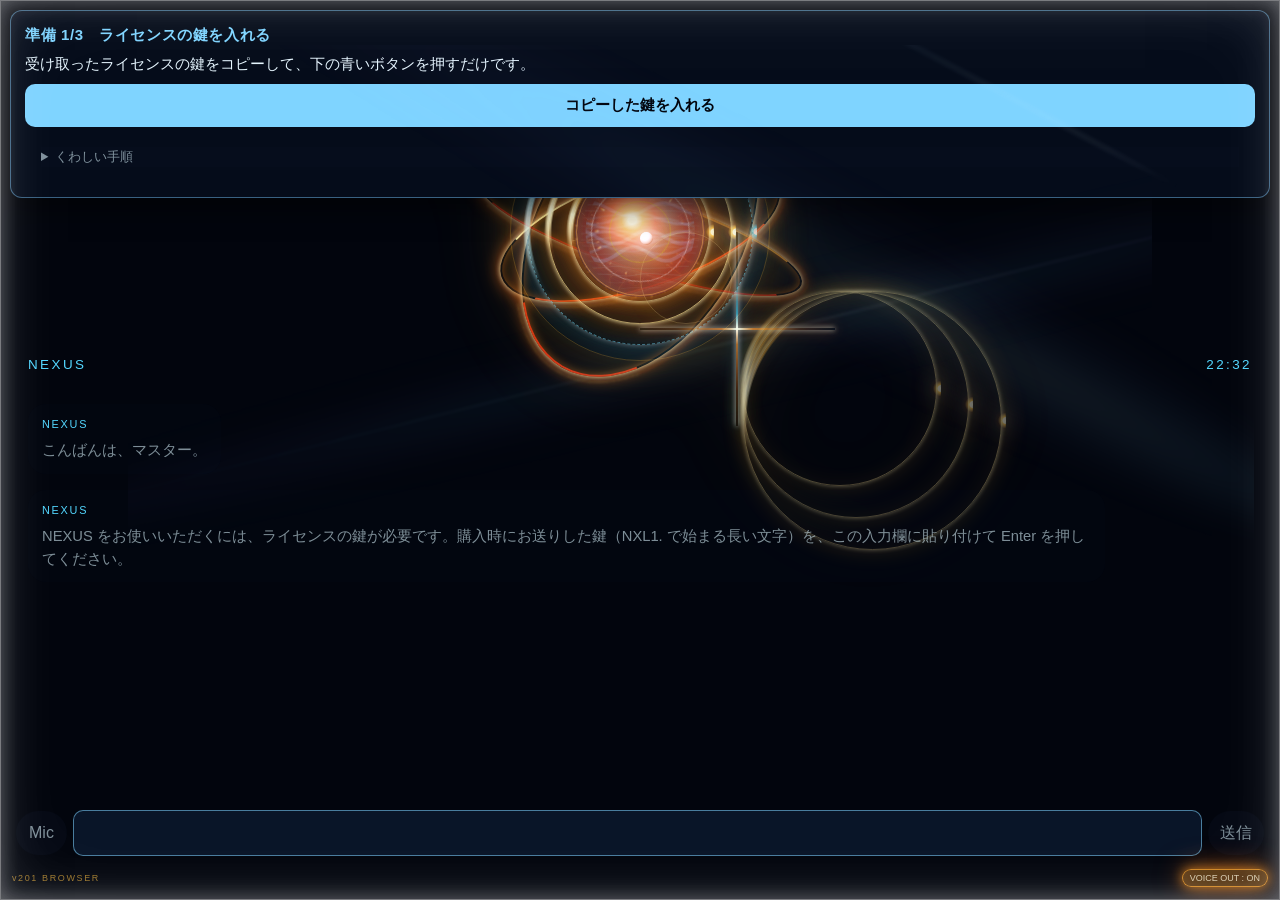
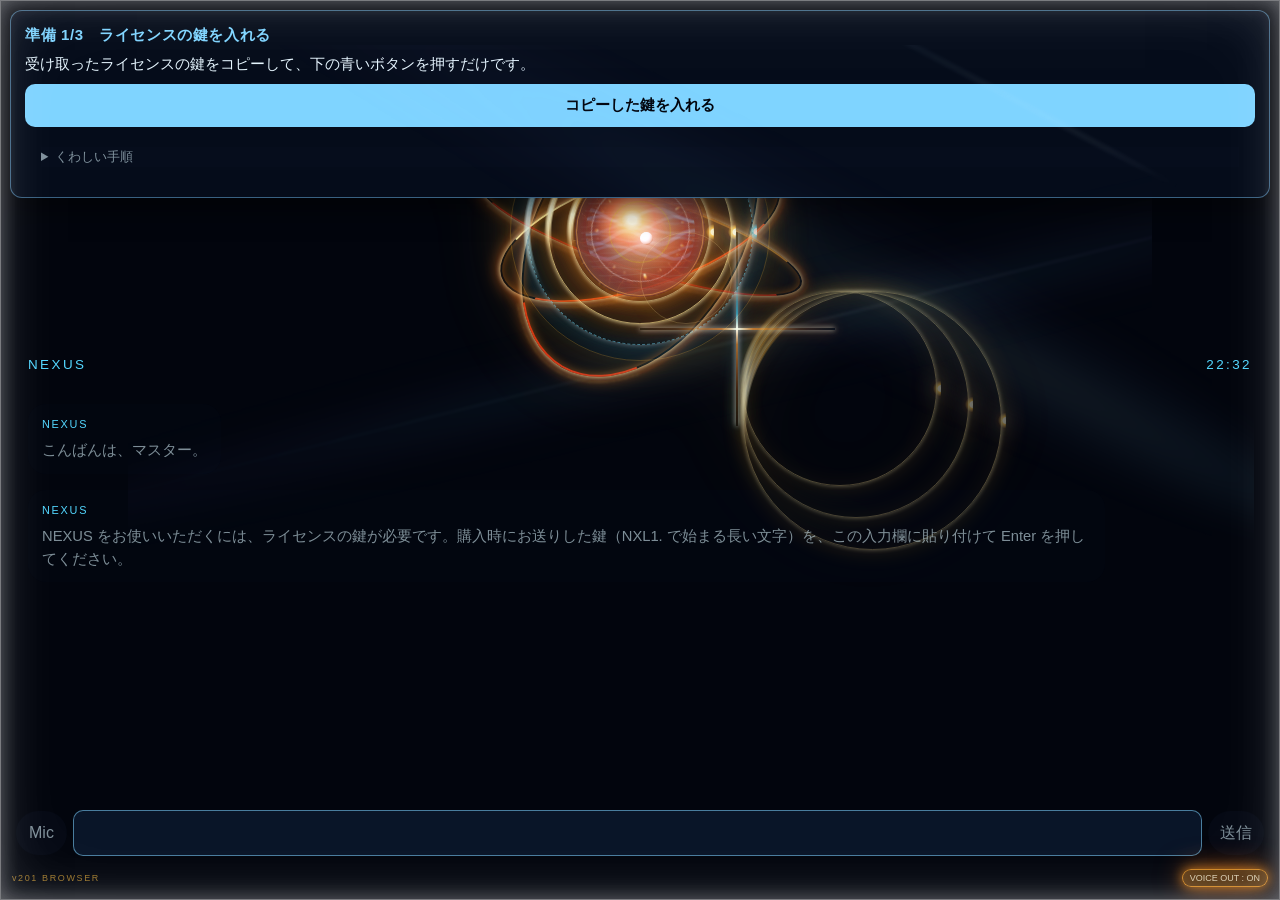
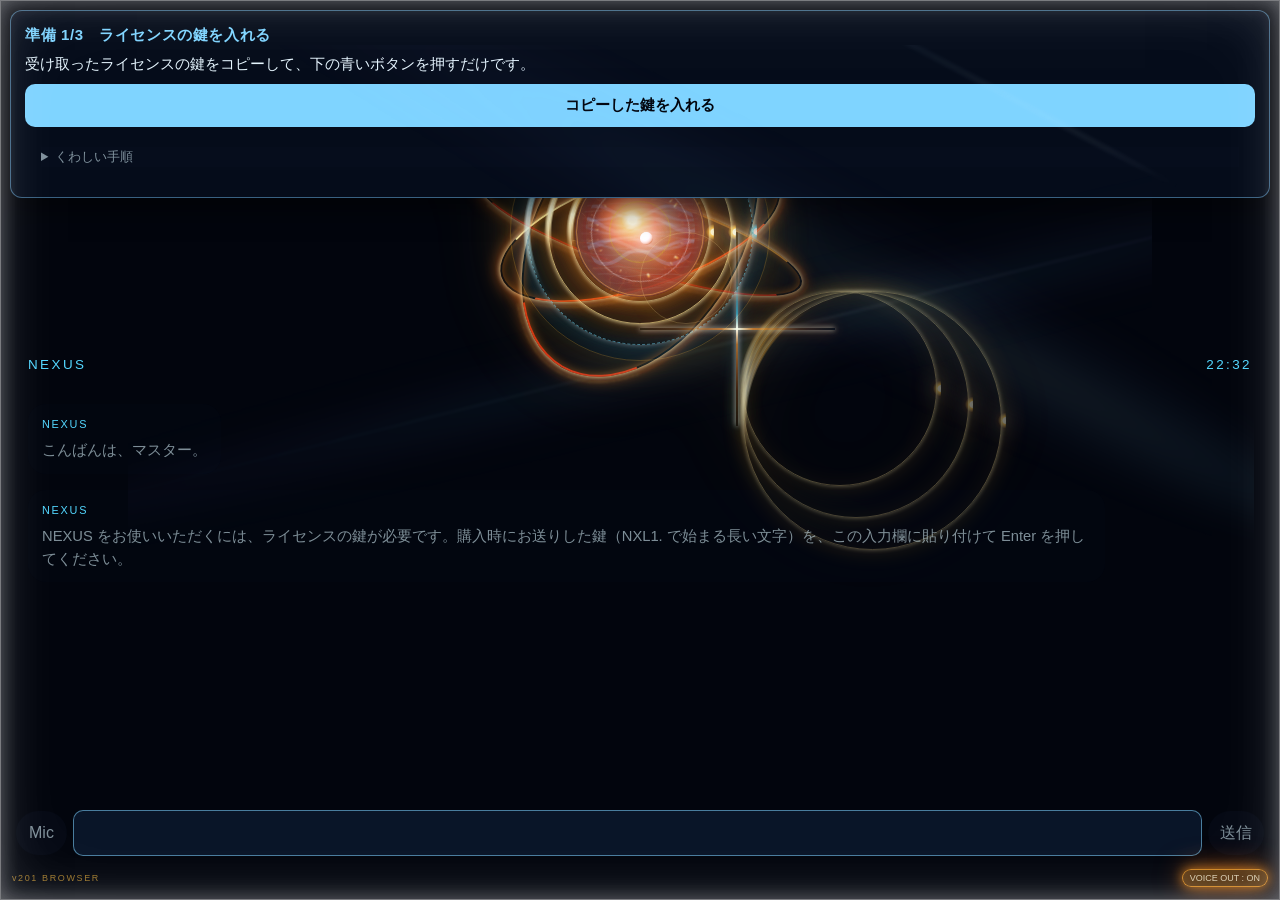
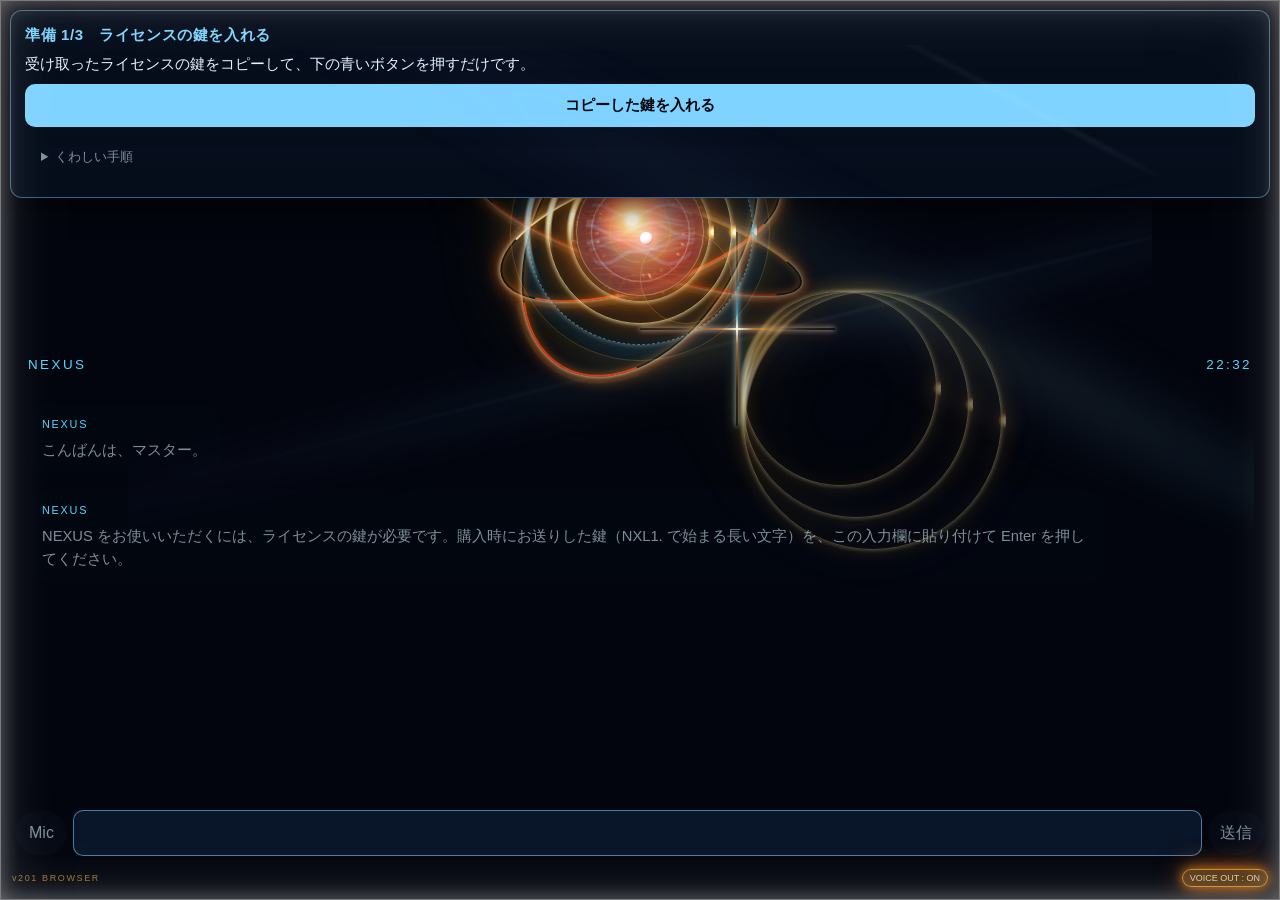
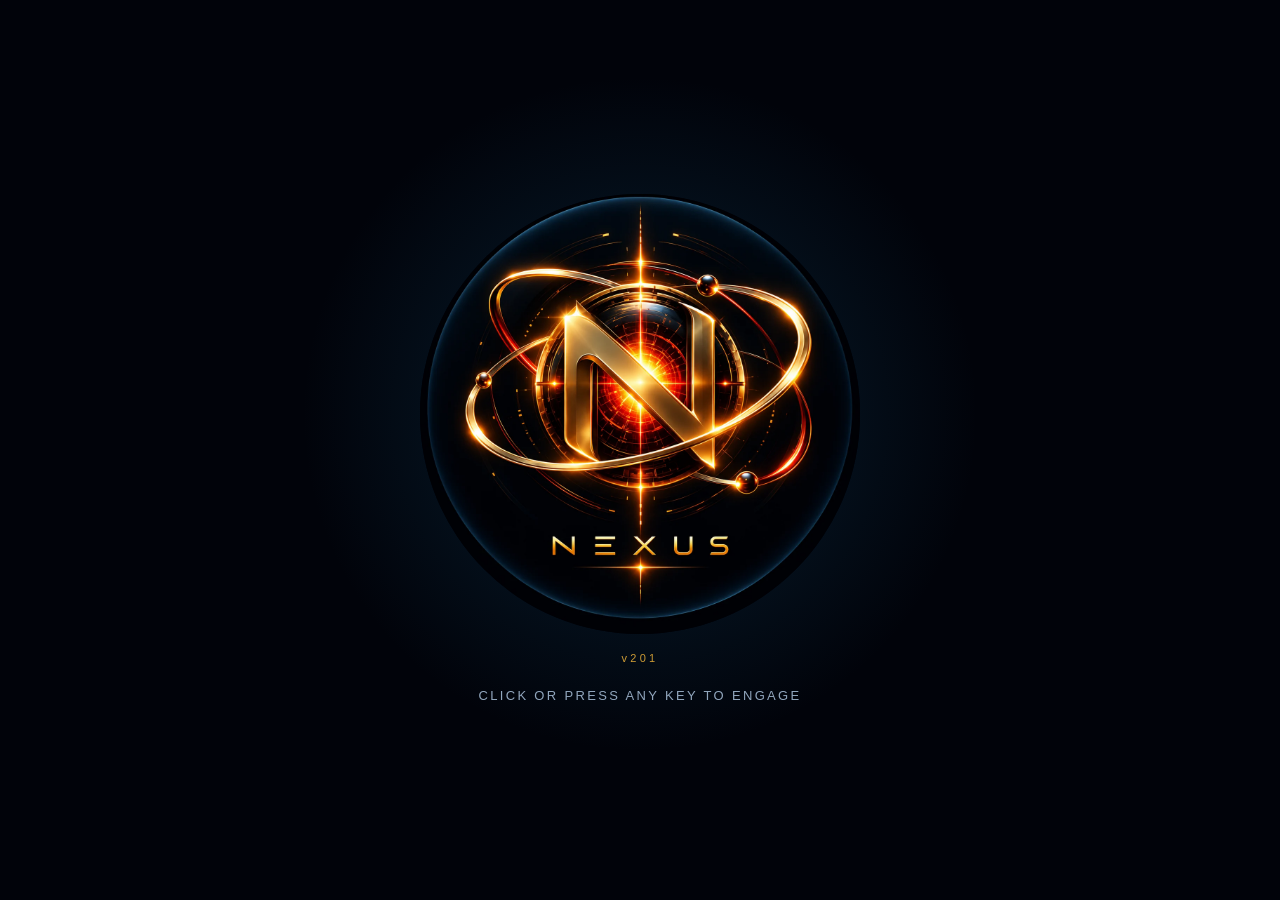
